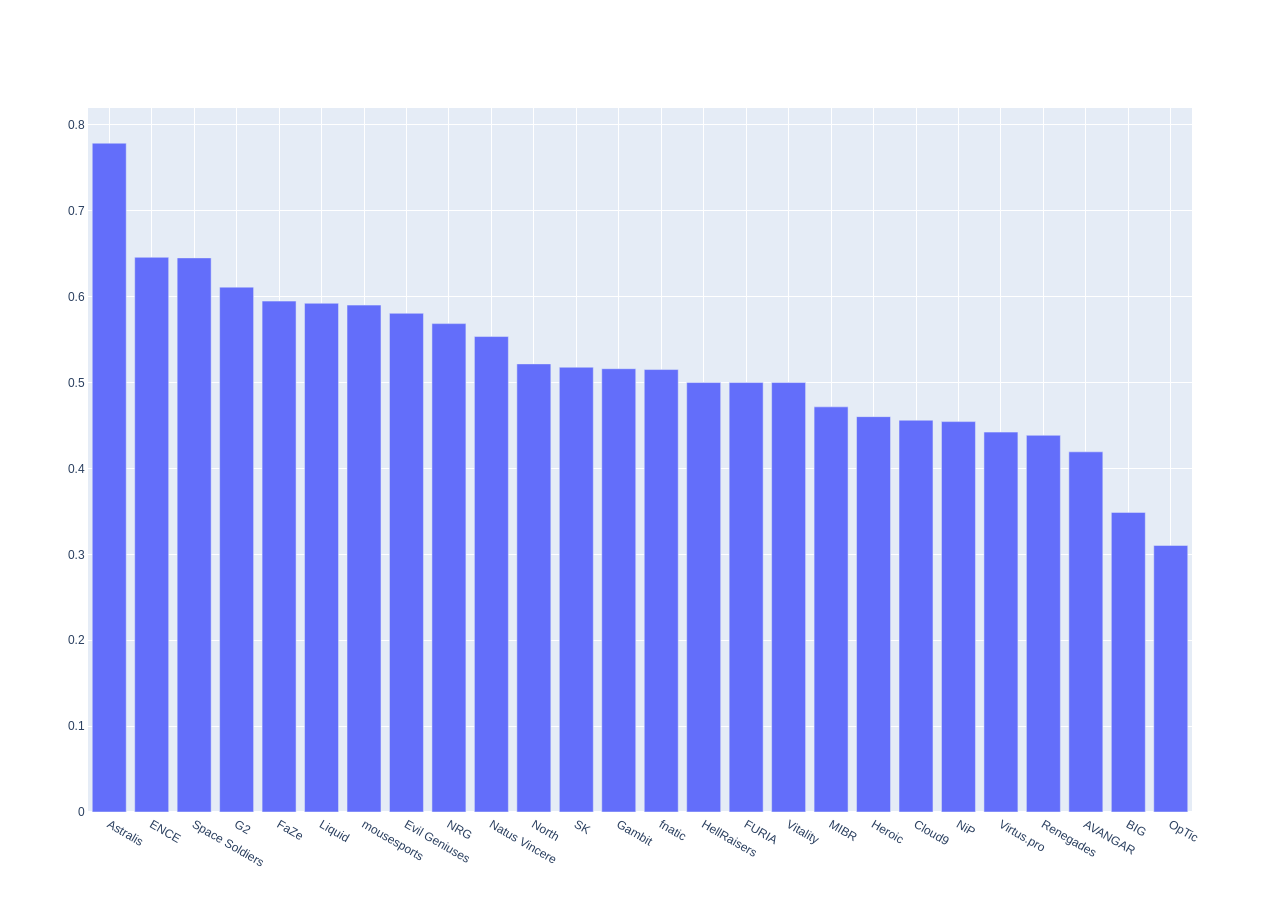
==== cs_go_teams_win_persentage.html @ 394286a6 "Add teams rating" ====
<html>
<head><meta charset="utf-8" /></head>
<body>
    <div>
        
                <script type="text/javascript">window.PlotlyConfig = {MathJaxConfig: 'local'};</script>
        <script type="text/javascript">/**
* plotly.js v1.54.6
* Copyright 2012-2020, Plotly, Inc.
* All rights reserved.
* Licensed under the MIT license
*/
!function(t){if("object"==typeof exports&&"undefined"!=typeof module)module.exports=t();else if("function"==typeof define&&define.amd)define([],t);else{("undefined"!=typeof window?window:"undefined"!=typeof global?global:"undefined"!=typeof self?self:this).Plotly=t()}}((function(){return function t(e,r,n){function a(o,s){if(!r[o]){if(!e[o]){var l="function"==typeof require&&require;if(!s&&l)return l(o,!0);if(i)return i(o,!0);var c=new Error("Cannot find module '"+o+"'");throw c.code="MODULE_NOT_FOUND",c}var u=r[o]={exports:{}};e[o][0].call(u.exports,(function(t){return a(e[o][1][t]||t)}),u,u.exports,t,e,r,n)}return r[o].exports}for(var i="function"==typeof require&&require,o=0;o<n.length;o++)a(n[o]);return a}({1:[function(t,e,r){"use strict";var n=t("../src/lib"),a={"X,X div":"direction:ltr;font-family:'Open Sans', verdana, arial, sans-serif;margin:0;padding:0;","X input,X button":"font-family:'Open Sans', verdana, arial, sans-serif;","X input:focus,X button:focus":"outline:none;","X a":"text-decoration:none;","X a:hover":"text-decoration:none;","X .crisp":"shape-rendering:crispEdges;","X .user-select-none":"-webkit-user-select:none;-moz-user-select:none;-ms-user-select:none;-o-user-select:none;user-select:none;","X svg":"overflow:hidden;","X svg a":"fill:#447adb;","X svg a:hover":"fill:#3c6dc5;","X .main-svg":"position:absolute;top:0;left:0;pointer-events:none;","X .main-svg .draglayer":"pointer-events:all;","X .cursor-default":"cursor:default;","X .cursor-pointer":"cursor:pointer;","X .cursor-crosshair":"cursor:crosshair;","X .cursor-move":"cursor:move;","X .cursor-col-resize":"cursor:col-resize;","X .cursor-row-resize":"cursor:row-resize;","X .cursor-ns-resize":"cursor:ns-resize;","X .cursor-ew-resize":"cursor:ew-resize;","X .cursor-sw-resize":"cursor:sw-resize;","X .cursor-s-resize":"cursor:s-resize;","X .cursor-se-resize":"cursor:se-resize;","X .cursor-w-resize":"cursor:w-resize;","X .cursor-e-resize":"cursor:e-resize;","X .cursor-nw-resize":"cursor:nw-resize;","X .cursor-n-resize":"cursor:n-resize;","X .cursor-ne-resize":"cursor:ne-resize;","X .cursor-grab":"cursor:-webkit-grab;cursor:grab;","X .modebar":"position:absolute;top:2px;right:2px;","X .ease-bg":"-webkit-transition:background-color 0.3s ease 0s;-moz-transition:background-color 0.3s ease 0s;-ms-transition:background-color 0.3s ease 0s;-o-transition:background-color 0.3s ease 0s;transition:background-color 0.3s ease 0s;","X .modebar--hover>:not(.watermark)":"opacity:0;-webkit-transition:opacity 0.3s ease 0s;-moz-transition:opacity 0.3s ease 0s;-ms-transition:opacity 0.3s ease 0s;-o-transition:opacity 0.3s ease 0s;transition:opacity 0.3s ease 0s;","X:hover .modebar--hover .modebar-group":"opacity:1;","X .modebar-group":"float:left;display:inline-block;box-sizing:border-box;padding-left:8px;position:relative;vertical-align:middle;white-space:nowrap;","X .modebar-btn":"position:relative;font-size:16px;padding:3px 4px;height:22px;cursor:pointer;line-height:normal;box-sizing:border-box;","X .modebar-btn svg":"position:relative;top:2px;","X .modebar.vertical":"display:flex;flex-direction:column;flex-wrap:wrap;align-content:flex-end;max-height:100%;","X .modebar.vertical svg":"top:-1px;","X .modebar.vertical .modebar-group":"display:block;float:none;padding-left:0px;padding-bottom:8px;","X .modebar.vertical .modebar-group .modebar-btn":"display:block;text-align:center;","X [data-title]:before,X [data-title]:after":"position:absolute;-webkit-transform:translate3d(0, 0, 0);-moz-transform:translate3d(0, 0, 0);-ms-transform:translate3d(0, 0, 0);-o-transform:translate3d(0, 0, 0);transform:translate3d(0, 0, 0);display:none;opacity:0;z-index:1001;pointer-events:none;top:110%;right:50%;","X [data-title]:hover:before,X [data-title]:hover:after":"display:block;opacity:1;","X [data-title]:before":"content:'';position:absolute;background:transparent;border:6px solid transparent;z-index:1002;margin-top:-12px;border-bottom-color:#69738a;margin-right:-6px;","X [data-title]:after":"content:attr(data-title);background:#69738a;color:white;padding:8px 10px;font-size:12px;line-height:12px;white-space:nowrap;margin-right:-18px;border-radius:2px;","X .vertical [data-title]:before,X .vertical [data-title]:after":"top:0%;right:200%;","X .vertical [data-title]:before":"border:6px solid transparent;border-left-color:#69738a;margin-top:8px;margin-right:-30px;","X .select-outline":"fill:none;stroke-width:1;shape-rendering:crispEdges;","X .select-outline-1":"stroke:white;","X .select-outline-2":"stroke:black;stroke-dasharray:2px 2px;",Y:"font-family:'Open Sans', verdana, arial, sans-serif;position:fixed;top:50px;right:20px;z-index:10000;font-size:10pt;max-width:180px;","Y p":"margin:0;","Y .notifier-note":"min-width:180px;max-width:250px;border:1px solid #fff;z-index:3000;margin:0;background-color:#8c97af;background-color:rgba(140,151,175,0.9);color:#fff;padding:10px;overflow-wrap:break-word;word-wrap:break-word;-ms-hyphens:auto;-webkit-hyphens:auto;hyphens:auto;","Y .notifier-close":"color:#fff;opacity:0.8;float:right;padding:0 5px;background:none;border:none;font-size:20px;font-weight:bold;line-height:20px;","Y .notifier-close:hover":"color:#444;text-decoration:none;cursor:pointer;"};for(var i in a){var o=i.replace(/^,/," ,").replace(/X/g,".js-plotly-plot .plotly").replace(/Y/g,".plotly-notifier");n.addStyleRule(o,a[i])}},{"../src/lib":728}],2:[function(t,e,r){"use strict";e.exports=t("../src/transforms/aggregate")},{"../src/transforms/aggregate":1311}],3:[function(t,e,r){"use strict";e.exports=t("../src/traces/bar")},{"../src/traces/bar":877}],4:[function(t,e,r){"use strict";e.exports=t("../src/traces/barpolar")},{"../src/traces/barpolar":890}],5:[function(t,e,r){"use strict";e.exports=t("../src/traces/box")},{"../src/traces/box":900}],6:[function(t,e,r){"use strict";e.exports=t("../src/components/calendars")},{"../src/components/calendars":593}],7:[function(t,e,r){"use strict";e.exports=t("../src/traces/candlestick")},{"../src/traces/candlestick":909}],8:[function(t,e,r){"use strict";e.exports=t("../src/traces/carpet")},{"../src/traces/carpet":928}],9:[function(t,e,r){"use strict";e.exports=t("../src/traces/choropleth")},{"../src/traces/choropleth":942}],10:[function(t,e,r){"use strict";e.exports=t("../src/traces/choroplethmapbox")},{"../src/traces/choroplethmapbox":949}],11:[function(t,e,r){"use strict";e.exports=t("../src/traces/cone")},{"../src/traces/cone":955}],12:[function(t,e,r){"use strict";e.exports=t("../src/traces/contour")},{"../src/traces/contour":970}],13:[function(t,e,r){"use strict";e.exports=t("../src/traces/contourcarpet")},{"../src/traces/contourcarpet":981}],14:[function(t,e,r){"use strict";e.exports=t("../src/core")},{"../src/core":706}],15:[function(t,e,r){"use strict";e.exports=t("../src/traces/densitymapbox")},{"../src/traces/densitymapbox":989}],16:[function(t,e,r){"use strict";e.exports=t("../src/transforms/filter")},{"../src/transforms/filter":1312}],17:[function(t,e,r){"use strict";e.exports=t("../src/traces/funnel")},{"../src/traces/funnel":999}],18:[function(t,e,r){"use strict";e.exports=t("../src/traces/funnelarea")},{"../src/traces/funnelarea":1008}],19:[function(t,e,r){"use strict";e.exports=t("../src/transforms/groupby")},{"../src/transforms/groupby":1313}],20:[function(t,e,r){"use strict";e.exports=t("../src/traces/heatmap")},{"../src/traces/heatmap":1021}],21:[function(t,e,r){"use strict";e.exports=t("../src/traces/heatmapgl")},{"../src/traces/heatmapgl":1031}],22:[function(t,e,r){"use strict";e.exports=t("../src/traces/histogram")},{"../src/traces/histogram":1043}],23:[function(t,e,r){"use strict";e.exports=t("../src/traces/histogram2d")},{"../src/traces/histogram2d":1049}],24:[function(t,e,r){"use strict";e.exports=t("../src/traces/histogram2dcontour")},{"../src/traces/histogram2dcontour":1053}],25:[function(t,e,r){"use strict";e.exports=t("../src/traces/image")},{"../src/traces/image":1060}],26:[function(t,e,r){"use strict";var n=t("./core");n.register([t("./bar"),t("./box"),t("./heatmap"),t("./histogram"),t("./histogram2d"),t("./histogram2dcontour"),t("./contour"),t("./scatterternary"),t("./violin"),t("./funnel"),t("./waterfall"),t("./image"),t("./pie"),t("./sunburst"),t("./treemap"),t("./funnelarea"),t("./scatter3d"),t("./surface"),t("./isosurface"),t("./volume"),t("./mesh3d"),t("./cone"),t("./streamtube"),t("./scattergeo"),t("./choropleth"),t("./scattergl"),t("./splom"),t("./pointcloud"),t("./heatmapgl"),t("./parcoords"),t("./parcats"),t("./scattermapbox"),t("./choroplethmapbox"),t("./densitymapbox"),t("./sankey"),t("./indicator"),t("./table"),t("./carpet"),t("./scattercarpet"),t("./contourcarpet"),t("./ohlc"),t("./candlestick"),t("./scatterpolar"),t("./scatterpolargl"),t("./barpolar")]),n.register([t("./aggregate"),t("./filter"),t("./groupby"),t("./sort")]),n.register([t("./calendars")]),e.exports=n},{"./aggregate":2,"./bar":3,"./barpolar":4,"./box":5,"./calendars":6,"./candlestick":7,"./carpet":8,"./choropleth":9,"./choroplethmapbox":10,"./cone":11,"./contour":12,"./contourcarpet":13,"./core":14,"./densitymapbox":15,"./filter":16,"./funnel":17,"./funnelarea":18,"./groupby":19,"./heatmap":20,"./heatmapgl":21,"./histogram":22,"./histogram2d":23,"./histogram2dcontour":24,"./image":25,"./indicator":27,"./isosurface":28,"./mesh3d":29,"./ohlc":30,"./parcats":31,"./parcoords":32,"./pie":33,"./pointcloud":34,"./sankey":35,"./scatter3d":36,"./scattercarpet":37,"./scattergeo":38,"./scattergl":39,"./scattermapbox":40,"./scatterpolar":41,"./scatterpolargl":42,"./scatterternary":43,"./sort":44,"./splom":45,"./streamtube":46,"./sunburst":47,"./surface":48,"./table":49,"./treemap":50,"./violin":51,"./volume":52,"./waterfall":53}],27:[function(t,e,r){"use strict";e.exports=t("../src/traces/indicator")},{"../src/traces/indicator":1068}],28:[function(t,e,r){"use strict";e.exports=t("../src/traces/isosurface")},{"../src/traces/isosurface":1074}],29:[function(t,e,r){"use strict";e.exports=t("../src/traces/mesh3d")},{"../src/traces/mesh3d":1079}],30:[function(t,e,r){"use strict";e.exports=t("../src/traces/ohlc")},{"../src/traces/ohlc":1084}],31:[function(t,e,r){"use strict";e.exports=t("../src/traces/parcats")},{"../src/traces/parcats":1093}],32:[function(t,e,r){"use strict";e.exports=t("../src/traces/parcoords")},{"../src/traces/parcoords":1103}],33:[function(t,e,r){"use strict";e.exports=t("../src/traces/pie")},{"../src/traces/pie":1114}],34:[function(t,e,r){"use strict";e.exports=t("../src/traces/pointcloud")},{"../src/traces/pointcloud":1123}],35:[function(t,e,r){"use strict";e.exports=t("../src/traces/sankey")},{"../src/traces/sankey":1129}],36:[function(t,e,r){"use strict";e.exports=t("../src/traces/scatter3d")},{"../src/traces/scatter3d":1166}],37:[function(t,e,r){"use strict";e.exports=t("../src/traces/scattercarpet")},{"../src/traces/scattercarpet":1173}],38:[function(t,e,r){"use strict";e.exports=t("../src/traces/scattergeo")},{"../src/traces/scattergeo":1181}],39:[function(t,e,r){"use strict";e.exports=t("../src/traces/scattergl")},{"../src/traces/scattergl":1194}],40:[function(t,e,r){"use strict";e.exports=t("../src/traces/scattermapbox")},{"../src/traces/scattermapbox":1204}],41:[function(t,e,r){"use strict";e.exports=t("../src/traces/scatterpolar")},{"../src/traces/scatterpolar":1212}],42:[function(t,e,r){"use strict";e.exports=t("../src/traces/scatterpolargl")},{"../src/traces/scatterpolargl":1219}],43:[function(t,e,r){"use strict";e.exports=t("../src/traces/scatterternary")},{"../src/traces/scatterternary":1227}],44:[function(t,e,r){"use strict";e.exports=t("../src/transforms/sort")},{"../src/transforms/sort":1315}],45:[function(t,e,r){"use strict";e.exports=t("../src/traces/splom")},{"../src/traces/splom":1236}],46:[function(t,e,r){"use strict";e.exports=t("../src/traces/streamtube")},{"../src/traces/streamtube":1244}],47:[function(t,e,r){"use strict";e.exports=t("../src/traces/sunburst")},{"../src/traces/sunburst":1252}],48:[function(t,e,r){"use strict";e.exports=t("../src/traces/surface")},{"../src/traces/surface":1261}],49:[function(t,e,r){"use strict";e.exports=t("../src/traces/table")},{"../src/traces/table":1269}],50:[function(t,e,r){"use strict";e.exports=t("../src/traces/treemap")},{"../src/traces/treemap":1278}],51:[function(t,e,r){"use strict";e.exports=t("../src/traces/violin")},{"../src/traces/violin":1290}],52:[function(t,e,r){"use strict";e.exports=t("../src/traces/volume")},{"../src/traces/volume":1298}],53:[function(t,e,r){"use strict";e.exports=t("../src/traces/waterfall")},{"../src/traces/waterfall":1306}],54:[function(t,e,r){"use strict";e.exports=function(t){var e=(t=t||{}).eye||[0,0,1],r=t.center||[0,0,0],s=t.up||[0,1,0],l=t.distanceLimits||[0,1/0],c=t.mode||"turntable",u=n(),h=a(),f=i();return u.setDistanceLimits(l[0],l[1]),u.lookAt(0,e,r,s),h.setDistanceLimits(l[0],l[1]),h.lookAt(0,e,r,s),f.setDistanceLimits(l[0],l[1]),f.lookAt(0,e,r,s),new o({turntable:u,orbit:h,matrix:f},c)};var n=t("turntable-camera-controller"),a=t("orbit-camera-controller"),i=t("matrix-camera-controller");function o(t,e){this._controllerNames=Object.keys(t),this._controllerList=this._controllerNames.map((function(e){return t[e]})),this._mode=e,this._active=t[e],this._active||(this._mode="turntable",this._active=t.turntable),this.modes=this._controllerNames,this.computedMatrix=this._active.computedMatrix,this.computedEye=this._active.computedEye,this.computedUp=this._active.computedUp,this.computedCenter=this._active.computedCenter,this.computedRadius=this._active.computedRadius}var s=o.prototype;[["flush",1],["idle",1],["lookAt",4],["rotate",4],["pan",4],["translate",4],["setMatrix",2],["setDistanceLimits",2],["setDistance",2]].forEach((function(t){for(var e=t[0],r=[],n=0;n<t[1];++n)r.push("a"+n);var a="var cc=this._controllerList;for(var i=0;i<cc.length;++i){cc[i]."+t[0]+"("+r.join()+")}";s[e]=Function.apply(null,r.concat(a))})),s.recalcMatrix=function(t){this._active.recalcMatrix(t)},s.getDistance=function(t){return this._active.getDistance(t)},s.getDistanceLimits=function(t){return this._active.getDistanceLimits(t)},s.lastT=function(){return this._active.lastT()},s.setMode=function(t){if(t!==this._mode){var e=this._controllerNames.indexOf(t);if(!(e<0)){var r=this._active,n=this._controllerList[e],a=Math.max(r.lastT(),n.lastT());r.recalcMatrix(a),n.setMatrix(a,r.computedMatrix),this._active=n,this._mode=t,this.computedMatrix=this._active.computedMatrix,this.computedEye=this._active.computedEye,this.computedUp=this._active.computedUp,this.computedCenter=this._active.computedCenter,this.computedRadius=this._active.computedRadius}}},s.getMode=function(){return this._mode}},{"matrix-camera-controller":433,"orbit-camera-controller":454,"turntable-camera-controller":533}],55:[function(t,e,r){!function(n,a){"object"==typeof r&&"undefined"!=typeof e?a(r,t("d3-array"),t("d3-collection"),t("d3-shape"),t("elementary-circuits-directed-graph")):a(n.d3=n.d3||{},n.d3,n.d3,n.d3,null)}(this,(function(t,e,r,n,a){"use strict";function i(t){return t.target.depth}function o(t,e){return t.sourceLinks.length?t.depth:e-1}function s(t){return function(){return t}}a=a&&a.hasOwnProperty("default")?a.default:a;var l="function"==typeof Symbol&&"symbol"==typeof Symbol.iterator?function(t){return typeof t}:function(t){return t&&"function"==typeof Symbol&&t.constructor===Symbol&&t!==Symbol.prototype?"symbol":typeof t};function c(t,e){return h(t.source,e.source)||t.index-e.index}function u(t,e){return h(t.target,e.target)||t.index-e.index}function h(t,e){return t.partOfCycle===e.partOfCycle?t.y0-e.y0:"top"===t.circularLinkType||"bottom"===e.circularLinkType?-1:1}function f(t){return t.value}function p(t){return(t.y0+t.y1)/2}function d(t){return p(t.source)}function g(t){return p(t.target)}function m(t){return t.index}function v(t){return t.nodes}function y(t){return t.links}function x(t,e){var r=t.get(e);if(!r)throw new Error("missing: "+e);return r}function b(t,e){return e(t)}function _(t,e,r){var n=0;if(null===r){for(var i=[],o=0;o<t.links.length;o++){var s=t.links[o],l=s.source.index,c=s.target.index;i[l]||(i[l]=[]),i[c]||(i[c]=[]),-1===i[l].indexOf(c)&&i[l].push(c)}var u=a(i);u.sort((function(t,e){return t.length-e.length}));var h={};for(o=0;o<u.length;o++){var f=u[o].slice(-2);h[f[0]]||(h[f[0]]={}),h[f[0]][f[1]]=!0}t.links.forEach((function(t){var e=t.target.index,r=t.source.index;e===r||h[r]&&h[r][e]?(t.circular=!0,t.circularLinkID=n,n+=1):t.circular=!1}))}else t.links.forEach((function(t){t.source[r]<t.target[r]?t.circular=!1:(t.circular=!0,t.circularLinkID=n,n+=1)}))}function w(t,e){var r=0,n=0;t.links.forEach((function(a){a.circular&&(a.source.circularLinkType||a.target.circularLinkType?a.circularLinkType=a.source.circularLinkType?a.source.circularLinkType:a.target.circularLinkType:a.circularLinkType=r<n?"top":"bottom","top"==a.circularLinkType?r+=1:n+=1,t.nodes.forEach((function(t){b(t,e)!=b(a.source,e)&&b(t,e)!=b(a.target,e)||(t.circularLinkType=a.circularLinkType)})))})),t.links.forEach((function(t){t.circular&&(t.source.circularLinkType==t.target.circularLinkType&&(t.circularLinkType=t.source.circularLinkType),H(t,e)&&(t.circularLinkType=t.source.circularLinkType))}))}function T(t){var e=Math.abs(t.y1-t.y0),r=Math.abs(t.target.x0-t.source.x1);return Math.atan(r/e)}function k(t,e){var r=0;t.sourceLinks.forEach((function(t){r=t.circular&&!H(t,e)?r+1:r}));var n=0;return t.targetLinks.forEach((function(t){n=t.circular&&!H(t,e)?n+1:n})),r+n}function A(t){var e=t.source.sourceLinks,r=0;e.forEach((function(t){r=t.circular?r+1:r}));var n=t.target.targetLinks,a=0;return n.forEach((function(t){a=t.circular?a+1:a})),!(r>1||a>1)}function M(t,e,r){return t.sort(E),t.forEach((function(n,a){var i,o,s=0;if(H(n,r)&&A(n))n.circularPathData.verticalBuffer=s+n.width/2;else{for(var l=0;l<a;l++)if(i=t[a],o=t[l],!(i.source.column<o.target.column||i.target.column>o.source.column)){var c=t[l].circularPathData.verticalBuffer+t[l].width/2+e;s=c>s?c:s}n.circularPathData.verticalBuffer=s+n.width/2}})),t}function S(t,r,a,i){var o=e.min(t.links,(function(t){return t.source.y0}));t.links.forEach((function(t){t.circular&&(t.circularPathData={})})),M(t.links.filter((function(t){return"top"==t.circularLinkType})),r,i),M(t.links.filter((function(t){return"bottom"==t.circularLinkType})),r,i),t.links.forEach((function(e){if(e.circular){if(e.circularPathData.arcRadius=e.width+10,e.circularPathData.leftNodeBuffer=5,e.circularPathData.rightNodeBuffer=5,e.circularPathData.sourceWidth=e.source.x1-e.source.x0,e.circularPathData.sourceX=e.source.x0+e.circularPathData.sourceWidth,e.circularPathData.targetX=e.target.x0,e.circularPathData.sourceY=e.y0,e.circularPathData.targetY=e.y1,H(e,i)&&A(e))e.circularPathData.leftSmallArcRadius=10+e.width/2,e.circularPathData.leftLargeArcRadius=10+e.width/2,e.circularPathData.rightSmallArcRadius=10+e.width/2,e.circularPathData.rightLargeArcRadius=10+e.width/2,"bottom"==e.circularLinkType?(e.circularPathData.verticalFullExtent=e.source.y1+25+e.circularPathData.verticalBuffer,e.circularPathData.verticalLeftInnerExtent=e.circularPathData.verticalFullExtent-e.circularPathData.leftLargeArcRadius,e.circularPathData.verticalRightInnerExtent=e.circularPathData.verticalFullExtent-e.circularPathData.rightLargeArcRadius):(e.circularPathData.verticalFullExtent=e.source.y0-25-e.circularPathData.verticalBuffer,e.circularPathData.verticalLeftInnerExtent=e.circularPathData.verticalFullExtent+e.circularPathData.leftLargeArcRadius,e.circularPathData.verticalRightInnerExtent=e.circularPathData.verticalFullExtent+e.circularPathData.rightLargeArcRadius);else{var s=e.source.column,l=e.circularLinkType,c=t.links.filter((function(t){return t.source.column==s&&t.circularLinkType==l}));"bottom"==e.circularLinkType?c.sort(L):c.sort(C);var u=0;c.forEach((function(t,n){t.circularLinkID==e.circularLinkID&&(e.circularPathData.leftSmallArcRadius=10+e.width/2+u,e.circularPathData.leftLargeArcRadius=10+e.width/2+n*r+u),u+=t.width})),s=e.target.column,c=t.links.filter((function(t){return t.target.column==s&&t.circularLinkType==l})),"bottom"==e.circularLinkType?c.sort(I):c.sort(P),u=0,c.forEach((function(t,n){t.circularLinkID==e.circularLinkID&&(e.circularPathData.rightSmallArcRadius=10+e.width/2+u,e.circularPathData.rightLargeArcRadius=10+e.width/2+n*r+u),u+=t.width})),"bottom"==e.circularLinkType?(e.circularPathData.verticalFullExtent=Math.max(a,e.source.y1,e.target.y1)+25+e.circularPathData.verticalBuffer,e.circularPathData.verticalLeftInnerExtent=e.circularPathData.verticalFullExtent-e.circularPathData.leftLargeArcRadius,e.circularPathData.verticalRightInnerExtent=e.circularPathData.verticalFullExtent-e.circularPathData.rightLargeArcRadius):(e.circularPathData.verticalFullExtent=o-25-e.circularPathData.verticalBuffer,e.circularPathData.verticalLeftInnerExtent=e.circularPathData.verticalFullExtent+e.circularPathData.leftLargeArcRadius,e.circularPathData.verticalRightInnerExtent=e.circularPathData.verticalFullExtent+e.circularPathData.rightLargeArcRadius)}e.circularPathData.leftInnerExtent=e.circularPathData.sourceX+e.circularPathData.leftNodeBuffer,e.circularPathData.rightInnerExtent=e.circularPathData.targetX-e.circularPathData.rightNodeBuffer,e.circularPathData.leftFullExtent=e.circularPathData.sourceX+e.circularPathData.leftLargeArcRadius+e.circularPathData.leftNodeBuffer,e.circularPathData.rightFullExtent=e.circularPathData.targetX-e.circularPathData.rightLargeArcRadius-e.circularPathData.rightNodeBuffer}if(e.circular)e.path=function(t){var e="";e="top"==t.circularLinkType?"M"+t.circularPathData.sourceX+" "+t.circularPathData.sourceY+" L"+t.circularPathData.leftInnerExtent+" "+t.circularPathData.sourceY+" A"+t.circularPathData.leftLargeArcRadius+" "+t.circularPathData.leftSmallArcRadius+" 0 0 0 "+t.circularPathData.leftFullExtent+" "+(t.circularPathData.sourceY-t.circularPathData.leftSmallArcRadius)+" L"+t.circularPathData.leftFullExtent+" "+t.circularPathData.verticalLeftInnerExtent+" A"+t.circularPathData.leftLargeArcRadius+" "+t.circularPathData.leftLargeArcRadius+" 0 0 0 "+t.circularPathData.leftInnerExtent+" "+t.circularPathData.verticalFullExtent+" L"+t.circularPathData.rightInnerExtent+" "+t.circularPathData.verticalFullExtent+" A"+t.circularPathData.rightLargeArcRadius+" "+t.circularPathData.rightLargeArcRadius+" 0 0 0 "+t.circularPathData.rightFullExtent+" "+t.circularPathData.verticalRightInnerExtent+" L"+t.circularPathData.rightFullExtent+" "+(t.circularPathData.targetY-t.circularPathData.rightSmallArcRadius)+" A"+t.circularPathData.rightLargeArcRadius+" "+t.circularPathData.rightSmallArcRadius+" 0 0 0 "+t.circularPathData.rightInnerExtent+" "+t.circularPathData.targetY+" L"+t.circularPathData.targetX+" "+t.circularPathData.targetY:"M"+t.circularPathData.sourceX+" "+t.circularPathData.sourceY+" L"+t.circularPathData.leftInnerExtent+" "+t.circularPathData.sourceY+" A"+t.circularPathData.leftLargeArcRadius+" "+t.circularPathData.leftSmallArcRadius+" 0 0 1 "+t.circularPathData.leftFullExtent+" "+(t.circularPathData.sourceY+t.circularPathData.leftSmallArcRadius)+" L"+t.circularPathData.leftFullExtent+" "+t.circularPathData.verticalLeftInnerExtent+" A"+t.circularPathData.leftLargeArcRadius+" "+t.circularPathData.leftLargeArcRadius+" 0 0 1 "+t.circularPathData.leftInnerExtent+" "+t.circularPathData.verticalFullExtent+" L"+t.circularPathData.rightInnerExtent+" "+t.circularPathData.verticalFullExtent+" A"+t.circularPathData.rightLargeArcRadius+" "+t.circularPathData.rightLargeArcRadius+" 0 0 1 "+t.circularPathData.rightFullExtent+" "+t.circularPathData.verticalRightInnerExtent+" L"+t.circularPathData.rightFullExtent+" "+(t.circularPathData.targetY+t.circularPathData.rightSmallArcRadius)+" A"+t.circularPathData.rightLargeArcRadius+" "+t.circularPathData.rightSmallArcRadius+" 0 0 1 "+t.circularPathData.rightInnerExtent+" "+t.circularPathData.targetY+" L"+t.circularPathData.targetX+" "+t.circularPathData.targetY;return e}(e);else{var h=n.linkHorizontal().source((function(t){return[t.source.x0+(t.source.x1-t.source.x0),t.y0]})).target((function(t){return[t.target.x0,t.y1]}));e.path=h(e)}}))}function E(t,e){return z(t)==z(e)?"bottom"==t.circularLinkType?L(t,e):C(t,e):z(e)-z(t)}function C(t,e){return t.y0-e.y0}function L(t,e){return e.y0-t.y0}function P(t,e){return t.y1-e.y1}function I(t,e){return e.y1-t.y1}function z(t){return t.target.column-t.source.column}function O(t){return t.target.x0-t.source.x1}function D(t,e){var r=T(t),n=O(e)/Math.tan(r);return"up"==q(t)?t.y1+n:t.y1-n}function R(t,e){var r=T(t),n=O(e)/Math.tan(r);return"up"==q(t)?t.y1-n:t.y1+n}function F(t,e,r,n){t.links.forEach((function(a){if(!a.circular&&a.target.column-a.source.column>1){var i=a.source.column+1,o=a.target.column-1,s=1,l=o-i+1;for(s=1;i<=o;i++,s++)t.nodes.forEach((function(o){if(o.column==i){var c,u=s/(l+1),h=Math.pow(1-u,3),f=3*u*Math.pow(1-u,2),p=3*Math.pow(u,2)*(1-u),d=Math.pow(u,3),g=h*a.y0+f*a.y0+p*a.y1+d*a.y1,m=g-a.width/2,v=g+a.width/2;m>o.y0&&m<o.y1?(c=o.y1-m+10,c="bottom"==o.circularLinkType?c:-c,o=N(o,c,e,r),t.nodes.forEach((function(t){b(t,n)!=b(o,n)&&t.column==o.column&&B(o,t)&&N(t,c,e,r)}))):(v>o.y0&&v<o.y1||m<o.y0&&v>o.y1)&&(c=v-o.y0+10,o=N(o,c,e,r),t.nodes.forEach((function(t){b(t,n)!=b(o,n)&&t.column==o.column&&t.y0<o.y1&&t.y1>o.y1&&N(t,c,e,r)})))}}))}}))}function B(t,e){return t.y0>e.y0&&t.y0<e.y1||(t.y1>e.y0&&t.y1<e.y1||t.y0<e.y0&&t.y1>e.y1)}function N(t,e,r,n){return t.y0+e>=r&&t.y1+e<=n&&(t.y0=t.y0+e,t.y1=t.y1+e,t.targetLinks.forEach((function(t){t.y1=t.y1+e})),t.sourceLinks.forEach((function(t){t.y0=t.y0+e}))),t}function j(t,e,r,n){t.nodes.forEach((function(a){n&&a.y+(a.y1-a.y0)>e&&(a.y=a.y-(a.y+(a.y1-a.y0)-e));var i=t.links.filter((function(t){return b(t.source,r)==b(a,r)})),o=i.length;o>1&&i.sort((function(t,e){if(!t.circular&&!e.circular){if(t.target.column==e.target.column)return t.y1-e.y1;if(!U(t,e))return t.y1-e.y1;if(t.target.column>e.target.column){var r=R(e,t);return t.y1-r}if(e.target.column>t.target.column)return R(t,e)-e.y1}return t.circular&&!e.circular?"top"==t.circularLinkType?-1:1:e.circular&&!t.circular?"top"==e.circularLinkType?1:-1:t.circular&&e.circular?t.circularLinkType===e.circularLinkType&&"top"==t.circularLinkType?t.target.column===e.target.column?t.target.y1-e.target.y1:e.target.column-t.target.column:t.circularLinkType===e.circularLinkType&&"bottom"==t.circularLinkType?t.target.column===e.target.column?e.target.y1-t.target.y1:t.target.column-e.target.column:"top"==t.circularLinkType?-1:1:void 0}));var s=a.y0;i.forEach((function(t){t.y0=s+t.width/2,s+=t.width})),i.forEach((function(t,e){if("bottom"==t.circularLinkType){for(var r=e+1,n=0;r<o;r++)n+=i[r].width;t.y0=a.y1-n-t.width/2}}))}))}function V(t,e,r){t.nodes.forEach((function(e){var n=t.links.filter((function(t){return b(t.target,r)==b(e,r)})),a=n.length;a>1&&n.sort((function(t,e){if(!t.circular&&!e.circular){if(t.source.column==e.source.column)return t.y0-e.y0;if(!U(t,e))return t.y0-e.y0;if(e.source.column<t.source.column){var r=D(e,t);return t.y0-r}if(t.source.column<e.source.column)return D(t,e)-e.y0}return t.circular&&!e.circular?"top"==t.circularLinkType?-1:1:e.circular&&!t.circular?"top"==e.circularLinkType?1:-1:t.circular&&e.circular?t.circularLinkType===e.circularLinkType&&"top"==t.circularLinkType?t.source.column===e.source.column?t.source.y1-e.source.y1:t.source.column-e.source.column:t.circularLinkType===e.circularLinkType&&"bottom"==t.circularLinkType?t.source.column===e.source.column?t.source.y1-e.source.y1:e.source.column-t.source.column:"top"==t.circularLinkType?-1:1:void 0}));var i=e.y0;n.forEach((function(t){t.y1=i+t.width/2,i+=t.width})),n.forEach((function(t,r){if("bottom"==t.circularLinkType){for(var i=r+1,o=0;i<a;i++)o+=n[i].width;t.y1=e.y1-o-t.width/2}}))}))}function U(t,e){return q(t)==q(e)}function q(t){return t.y0-t.y1>0?"up":"down"}function H(t,e){return b(t.source,e)==b(t.target,e)}function G(t,r,n){var a=t.nodes,i=t.links,o=!1,s=!1;if(i.forEach((function(t){"top"==t.circularLinkType?o=!0:"bottom"==t.circularLinkType&&(s=!0)})),0==o||0==s){var l=e.min(a,(function(t){return t.y0})),c=(n-r)/(e.max(a,(function(t){return t.y1}))-l);a.forEach((function(t){var e=(t.y1-t.y0)*c;t.y0=(t.y0-l)*c,t.y1=t.y0+e})),i.forEach((function(t){t.y0=(t.y0-l)*c,t.y1=(t.y1-l)*c,t.width=t.width*c}))}}t.sankeyCircular=function(){var t,n,a=0,i=0,b=1,T=1,A=24,M=m,E=o,C=v,L=y,P=32,I=2,z=null;function O(){var t={nodes:C.apply(null,arguments),links:L.apply(null,arguments)};D(t),_(t,M,z),R(t),B(t),w(t,M),N(t,P,M),U(t);for(var e=4,r=0;r<e;r++)j(t,T,M),V(t,T,M),F(t,i,T,M),j(t,T,M),V(t,T,M);return G(t,i,T),S(t,I,T,M),t}function D(t){t.nodes.forEach((function(t,e){t.index=e,t.sourceLinks=[],t.targetLinks=[]}));var e=r.map(t.nodes,M);return t.links.forEach((function(t,r){t.index=r;var n=t.source,a=t.target;"object"!==("undefined"==typeof n?"undefined":l(n))&&(n=t.source=x(e,n)),"object"!==("undefined"==typeof a?"undefined":l(a))&&(a=t.target=x(e,a)),n.sourceLinks.push(t),a.targetLinks.push(t)})),t}function R(t){t.nodes.forEach((function(t){t.partOfCycle=!1,t.value=Math.max(e.sum(t.sourceLinks,f),e.sum(t.targetLinks,f)),t.sourceLinks.forEach((function(e){e.circular&&(t.partOfCycle=!0,t.circularLinkType=e.circularLinkType)})),t.targetLinks.forEach((function(e){e.circular&&(t.partOfCycle=!0,t.circularLinkType=e.circularLinkType)}))}))}function B(t){var e,r,n;for(e=t.nodes,r=[],n=0;e.length;++n,e=r,r=[])e.forEach((function(t){t.depth=n,t.sourceLinks.forEach((function(t){r.indexOf(t.target)<0&&!t.circular&&r.push(t.target)}))}));for(e=t.nodes,r=[],n=0;e.length;++n,e=r,r=[])e.forEach((function(t){t.height=n,t.targetLinks.forEach((function(t){r.indexOf(t.source)<0&&!t.circular&&r.push(t.source)}))}));t.nodes.forEach((function(t){t.column=Math.floor(E.call(null,t,n))}))}function N(o,s,l){var c=r.nest().key((function(t){return t.column})).sortKeys(e.ascending).entries(o.nodes).map((function(t){return t.values}));!function(r){if(n){var s=1/0;c.forEach((function(t){var e=T*n/(t.length+1);s=e<s?e:s})),t=s}var l=e.min(c,(function(r){return(T-i-(r.length-1)*t)/e.sum(r,f)}));l*=.3,o.links.forEach((function(t){t.width=t.value*l}));var u=function(t){var r=0,n=0,a=0,i=0,o=e.max(t.nodes,(function(t){return t.column}));return t.links.forEach((function(t){t.circular&&("top"==t.circularLinkType?r+=t.width:n+=t.width,0==t.target.column&&(i+=t.width),t.source.column==o&&(a+=t.width))})),{top:r=r>0?r+25+10:r,bottom:n=n>0?n+25+10:n,left:i=i>0?i+25+10:i,right:a=a>0?a+25+10:a}}(o),h=function(t,r){var n=e.max(t.nodes,(function(t){return t.column})),o=b-a,s=T-i,l=o/(o+r.right+r.left),c=s/(s+r.top+r.bottom);return a=a*l+r.left,b=0==r.right?b:b*l,i=i*c+r.top,T*=c,t.nodes.forEach((function(t){t.x0=a+t.column*((b-a-A)/n),t.x1=t.x0+A})),c}(o,u);l*=h,o.links.forEach((function(t){t.width=t.value*l})),c.forEach((function(t){var e=t.length;t.forEach((function(t,n){t.depth==c.length-1&&1==e||0==t.depth&&1==e?(t.y0=T/2-t.value*l,t.y1=t.y0+t.value*l):t.partOfCycle?0==k(t,r)?(t.y0=T/2+n,t.y1=t.y0+t.value*l):"top"==t.circularLinkType?(t.y0=i+n,t.y1=t.y0+t.value*l):(t.y0=T-t.value*l-n,t.y1=t.y0+t.value*l):0==u.top||0==u.bottom?(t.y0=(T-i)/e*n,t.y1=t.y0+t.value*l):(t.y0=(T-i)/2-e/2+n,t.y1=t.y0+t.value*l)}))}))}(l),y();for(var u=1,m=s;m>0;--m)v(u*=.99,l),y();function v(t,r){var n=c.length;c.forEach((function(a){var i=a.length,o=a[0].depth;a.forEach((function(a){var s;if(a.sourceLinks.length||a.targetLinks.length)if(a.partOfCycle&&k(a,r)>0);else if(0==o&&1==i)s=a.y1-a.y0,a.y0=T/2-s/2,a.y1=T/2+s/2;else if(o==n-1&&1==i)s=a.y1-a.y0,a.y0=T/2-s/2,a.y1=T/2+s/2;else{var l=e.mean(a.sourceLinks,g),c=e.mean(a.targetLinks,d),u=((l&&c?(l+c)/2:l||c)-p(a))*t;a.y0+=u,a.y1+=u}}))}))}function y(){c.forEach((function(e){var r,n,a,o=i,s=e.length;for(e.sort(h),a=0;a<s;++a)(n=o-(r=e[a]).y0)>0&&(r.y0+=n,r.y1+=n),o=r.y1+t;if((n=o-t-T)>0)for(o=r.y0-=n,r.y1-=n,a=s-2;a>=0;--a)(n=(r=e[a]).y1+t-o)>0&&(r.y0-=n,r.y1-=n),o=r.y0}))}}function U(t){t.nodes.forEach((function(t){t.sourceLinks.sort(u),t.targetLinks.sort(c)})),t.nodes.forEach((function(t){var e=t.y0,r=e,n=t.y1,a=n;t.sourceLinks.forEach((function(t){t.circular?(t.y0=n-t.width/2,n-=t.width):(t.y0=e+t.width/2,e+=t.width)})),t.targetLinks.forEach((function(t){t.circular?(t.y1=a-t.width/2,a-=t.width):(t.y1=r+t.width/2,r+=t.width)}))}))}return O.nodeId=function(t){return arguments.length?(M="function"==typeof t?t:s(t),O):M},O.nodeAlign=function(t){return arguments.length?(E="function"==typeof t?t:s(t),O):E},O.nodeWidth=function(t){return arguments.length?(A=+t,O):A},O.nodePadding=function(e){return arguments.length?(t=+e,O):t},O.nodes=function(t){return arguments.length?(C="function"==typeof t?t:s(t),O):C},O.links=function(t){return arguments.length?(L="function"==typeof t?t:s(t),O):L},O.size=function(t){return arguments.length?(a=i=0,b=+t[0],T=+t[1],O):[b-a,T-i]},O.extent=function(t){return arguments.length?(a=+t[0][0],b=+t[1][0],i=+t[0][1],T=+t[1][1],O):[[a,i],[b,T]]},O.iterations=function(t){return arguments.length?(P=+t,O):P},O.circularLinkGap=function(t){return arguments.length?(I=+t,O):I},O.nodePaddingRatio=function(t){return arguments.length?(n=+t,O):n},O.sortNodes=function(t){return arguments.length?(z=t,O):z},O.update=function(t){return w(t,M),U(t),t.links.forEach((function(t){t.circular&&(t.circularLinkType=t.y0+t.y1<T?"top":"bottom",t.source.circularLinkType=t.circularLinkType,t.target.circularLinkType=t.circularLinkType)})),j(t,T,M,!1),V(t,T,M),S(t,I,T,M),t},O},t.sankeyCenter=function(t){return t.targetLinks.length?t.depth:t.sourceLinks.length?e.min(t.sourceLinks,i)-1:0},t.sankeyLeft=function(t){return t.depth},t.sankeyRight=function(t,e){return e-1-t.height},t.sankeyJustify=o,Object.defineProperty(t,"__esModule",{value:!0})}))},{"d3-array":153,"d3-collection":154,"d3-shape":162,"elementary-circuits-directed-graph":174}],56:[function(t,e,r){!function(n,a){"object"==typeof r&&"undefined"!=typeof e?a(r,t("d3-array"),t("d3-collection"),t("d3-shape")):a(n.d3=n.d3||{},n.d3,n.d3,n.d3)}(this,(function(t,e,r,n){"use strict";function a(t){return t.target.depth}function i(t,e){return t.sourceLinks.length?t.depth:e-1}function o(t){return function(){return t}}function s(t,e){return c(t.source,e.source)||t.index-e.index}function l(t,e){return c(t.target,e.target)||t.index-e.index}function c(t,e){return t.y0-e.y0}function u(t){return t.value}function h(t){return(t.y0+t.y1)/2}function f(t){return h(t.source)*t.value}function p(t){return h(t.target)*t.value}function d(t){return t.index}function g(t){return t.nodes}function m(t){return t.links}function v(t,e){var r=t.get(e);if(!r)throw new Error("missing: "+e);return r}function y(t){return[t.source.x1,t.y0]}function x(t){return[t.target.x0,t.y1]}t.sankey=function(){var t=0,n=0,a=1,y=1,x=24,b=8,_=d,w=i,T=g,k=m,A=32;function M(){var t={nodes:T.apply(null,arguments),links:k.apply(null,arguments)};return S(t),E(t),C(t),L(t),P(t),t}function S(t){t.nodes.forEach((function(t,e){t.index=e,t.sourceLinks=[],t.targetLinks=[]}));var e=r.map(t.nodes,_);t.links.forEach((function(t,r){t.index=r;var n=t.source,a=t.target;"object"!=typeof n&&(n=t.source=v(e,n)),"object"!=typeof a&&(a=t.target=v(e,a)),n.sourceLinks.push(t),a.targetLinks.push(t)}))}function E(t){t.nodes.forEach((function(t){t.value=Math.max(e.sum(t.sourceLinks,u),e.sum(t.targetLinks,u))}))}function C(e){var r,n,i;for(r=e.nodes,n=[],i=0;r.length;++i,r=n,n=[])r.forEach((function(t){t.depth=i,t.sourceLinks.forEach((function(t){n.indexOf(t.target)<0&&n.push(t.target)}))}));for(r=e.nodes,n=[],i=0;r.length;++i,r=n,n=[])r.forEach((function(t){t.height=i,t.targetLinks.forEach((function(t){n.indexOf(t.source)<0&&n.push(t.source)}))}));var o=(a-t-x)/(i-1);e.nodes.forEach((function(e){e.x1=(e.x0=t+Math.max(0,Math.min(i-1,Math.floor(w.call(null,e,i))))*o)+x}))}function L(t){var a=r.nest().key((function(t){return t.x0})).sortKeys(e.ascending).entries(t.nodes).map((function(t){return t.values}));!function(){var r=e.max(a,(function(t){return t.length})),i=2/3*(y-n)/(r-1);b>i&&(b=i);var o=e.min(a,(function(t){return(y-n-(t.length-1)*b)/e.sum(t,u)}));a.forEach((function(t){t.forEach((function(t,e){t.y1=(t.y0=e)+t.value*o}))})),t.links.forEach((function(t){t.width=t.value*o}))}(),d();for(var i=1,o=A;o>0;--o)l(i*=.99),d(),s(i),d();function s(t){a.forEach((function(r){r.forEach((function(r){if(r.targetLinks.length){var n=(e.sum(r.targetLinks,f)/e.sum(r.targetLinks,u)-h(r))*t;r.y0+=n,r.y1+=n}}))}))}function l(t){a.slice().reverse().forEach((function(r){r.forEach((function(r){if(r.sourceLinks.length){var n=(e.sum(r.sourceLinks,p)/e.sum(r.sourceLinks,u)-h(r))*t;r.y0+=n,r.y1+=n}}))}))}function d(){a.forEach((function(t){var e,r,a,i=n,o=t.length;for(t.sort(c),a=0;a<o;++a)(r=i-(e=t[a]).y0)>0&&(e.y0+=r,e.y1+=r),i=e.y1+b;if((r=i-b-y)>0)for(i=e.y0-=r,e.y1-=r,a=o-2;a>=0;--a)(r=(e=t[a]).y1+b-i)>0&&(e.y0-=r,e.y1-=r),i=e.y0}))}}function P(t){t.nodes.forEach((function(t){t.sourceLinks.sort(l),t.targetLinks.sort(s)})),t.nodes.forEach((function(t){var e=t.y0,r=e;t.sourceLinks.forEach((function(t){t.y0=e+t.width/2,e+=t.width})),t.targetLinks.forEach((function(t){t.y1=r+t.width/2,r+=t.width}))}))}return M.update=function(t){return P(t),t},M.nodeId=function(t){return arguments.length?(_="function"==typeof t?t:o(t),M):_},M.nodeAlign=function(t){return arguments.length?(w="function"==typeof t?t:o(t),M):w},M.nodeWidth=function(t){return arguments.length?(x=+t,M):x},M.nodePadding=function(t){return arguments.length?(b=+t,M):b},M.nodes=function(t){return arguments.length?(T="function"==typeof t?t:o(t),M):T},M.links=function(t){return arguments.length?(k="function"==typeof t?t:o(t),M):k},M.size=function(e){return arguments.length?(t=n=0,a=+e[0],y=+e[1],M):[a-t,y-n]},M.extent=function(e){return arguments.length?(t=+e[0][0],a=+e[1][0],n=+e[0][1],y=+e[1][1],M):[[t,n],[a,y]]},M.iterations=function(t){return arguments.length?(A=+t,M):A},M},t.sankeyCenter=function(t){return t.targetLinks.length?t.depth:t.sourceLinks.length?e.min(t.sourceLinks,a)-1:0},t.sankeyLeft=function(t){return t.depth},t.sankeyRight=function(t,e){return e-1-t.height},t.sankeyJustify=i,t.sankeyLinkHorizontal=function(){return n.linkHorizontal().source(y).target(x)},Object.defineProperty(t,"__esModule",{value:!0})}))},{"d3-array":153,"d3-collection":154,"d3-shape":162}],57:[function(t,e,r){"use strict";Object.defineProperty(r,"__esModule",{value:!0});var n=t("@turf/meta");function a(t){var e=0;if(t&&t.length>0){e+=Math.abs(i(t[0]));for(var r=1;r<t.length;r++)e-=Math.abs(i(t[r]))}return e}function i(t){var e,r,n,a,i,s,l=0,c=t.length;if(c>2){for(s=0;s<c;s++)s===c-2?(n=c-2,a=c-1,i=0):s===c-1?(n=c-1,a=0,i=1):(n=s,a=s+1,i=s+2),e=t[n],r=t[a],l+=(o(t[i][0])-o(e[0]))*Math.sin(o(r[1]));l=6378137*l*6378137/2}return l}function o(t){return t*Math.PI/180}r.default=function(t){return n.geomReduce(t,(function(t,e){return t+function(t){var e,r=0;switch(t.type){case"Polygon":return a(t.coordinates);case"MultiPolygon":for(e=0;e<t.coordinates.length;e++)r+=a(t.coordinates[e]);return r;case"Point":case"MultiPoint":case"LineString":case"MultiLineString":return 0}return 0}(e)}),0)}},{"@turf/meta":61}],58:[function(t,e,r){"use strict";Object.defineProperty(r,"__esModule",{value:!0});var n=t("@turf/meta");r.default=function(t){var e=[1/0,1/0,-1/0,-1/0];return n.coordEach(t,(function(t){e[0]>t[0]&&(e[0]=t[0]),e[1]>t[1]&&(e[1]=t[1]),e[2]<t[0]&&(e[2]=t[0]),e[3]<t[1]&&(e[3]=t[1])})),e}},{"@turf/meta":61}],59:[function(t,e,r){"use strict";Object.defineProperty(r,"__esModule",{value:!0});var n=t("@turf/meta"),a=t("@turf/helpers");r.default=function(t,e){void 0===e&&(e={});var r=0,i=0,o=0;return n.coordEach(t,(function(t){r+=t[0],i+=t[1],o++})),a.point([r/o,i/o],e.properties)}},{"@turf/helpers":60,"@turf/meta":61}],60:[function(t,e,r){"use strict";function n(t,e,r){void 0===r&&(r={});var n={type:"Feature"};return(0===r.id||r.id)&&(n.id=r.id),r.bbox&&(n.bbox=r.bbox),n.properties=e||{},n.geometry=t,n}function a(t,e,r){return void 0===r&&(r={}),n({type:"Point",coordinates:t},e,r)}function i(t,e,r){void 0===r&&(r={});for(var a=0,i=t;a<i.length;a++){var o=i[a];if(o.length<4)throw new Error("Each LinearRing of a Polygon must have 4 or more Positions.");for(var s=0;s<o[o.length-1].length;s++)if(o[o.length-1][s]!==o[0][s])throw new Error("First and last Position are not equivalent.")}return n({type:"Polygon",coordinates:t},e,r)}function o(t,e,r){if(void 0===r&&(r={}),t.length<2)throw new Error("coordinates must be an array of two or more positions");return n({type:"LineString",coordinates:t},e,r)}function s(t,e){void 0===e&&(e={});var r={type:"FeatureCollection"};return e.id&&(r.id=e.id),e.bbox&&(r.bbox=e.bbox),r.features=t,r}function l(t,e,r){return void 0===r&&(r={}),n({type:"MultiLineString",coordinates:t},e,r)}function c(t,e,r){return void 0===r&&(r={}),n({type:"MultiPoint",coordinates:t},e,r)}function u(t,e,r){return void 0===r&&(r={}),n({type:"MultiPolygon",coordinates:t},e,r)}function h(t,e){void 0===e&&(e="kilometers");var n=r.factors[e];if(!n)throw new Error(e+" units is invalid");return t*n}function f(t,e){void 0===e&&(e="kilometers");var n=r.factors[e];if(!n)throw new Error(e+" units is invalid");return t/n}function p(t){return 180*(t%(2*Math.PI))/Math.PI}function d(t){return!isNaN(t)&&null!==t&&!Array.isArray(t)&&!/^\s*$/.test(t)}Object.defineProperty(r,"__esModule",{value:!0}),r.earthRadius=6371008.8,r.factors={centimeters:100*r.earthRadius,centimetres:100*r.earthRadius,degrees:r.earthRadius/111325,feet:3.28084*r.earthRadius,inches:39.37*r.earthRadius,kilometers:r.earthRadius/1e3,kilometres:r.earthRadius/1e3,meters:r.earthRadius,metres:r.earthRadius,miles:r.earthRadius/1609.344,millimeters:1e3*r.earthRadius,millimetres:1e3*r.earthRadius,nauticalmiles:r.earthRadius/1852,radians:1,yards:r.earthRadius/1.0936},r.unitsFactors={centimeters:100,centimetres:100,degrees:1/111325,feet:3.28084,inches:39.37,kilometers:.001,kilometres:.001,meters:1,metres:1,miles:1/1609.344,millimeters:1e3,millimetres:1e3,nauticalmiles:1/1852,radians:1/r.earthRadius,yards:1/1.0936},r.areaFactors={acres:247105e-9,centimeters:1e4,centimetres:1e4,feet:10.763910417,inches:1550.003100006,kilometers:1e-6,kilometres:1e-6,meters:1,metres:1,miles:386e-9,millimeters:1e6,millimetres:1e6,yards:1.195990046},r.feature=n,r.geometry=function(t,e,r){switch(void 0===r&&(r={}),t){case"Point":return a(e).geometry;case"LineString":return o(e).geometry;case"Polygon":return i(e).geometry;case"MultiPoint":return c(e).geometry;case"MultiLineString":return l(e).geometry;case"MultiPolygon":return u(e).geometry;default:throw new Error(t+" is invalid")}},r.point=a,r.points=function(t,e,r){return void 0===r&&(r={}),s(t.map((function(t){return a(t,e)})),r)},r.polygon=i,r.polygons=function(t,e,r){return void 0===r&&(r={}),s(t.map((function(t){return i(t,e)})),r)},r.lineString=o,r.lineStrings=function(t,e,r){return void 0===r&&(r={}),s(t.map((function(t){return o(t,e)})),r)},r.featureCollection=s,r.multiLineString=l,r.multiPoint=c,r.multiPolygon=u,r.geometryCollection=function(t,e,r){return void 0===r&&(r={}),n({type:"GeometryCollection",geometries:t},e,r)},r.round=function(t,e){if(void 0===e&&(e=0),e&&!(e>=0))throw new Error("precision must be a positive number");var r=Math.pow(10,e||0);return Math.round(t*r)/r},r.radiansToLength=h,r.lengthToRadians=f,r.lengthToDegrees=function(t,e){return p(f(t,e))},r.bearingToAzimuth=function(t){var e=t%360;return e<0&&(e+=360),e},r.radiansToDegrees=p,r.degreesToRadians=function(t){return t%360*Math.PI/180},r.convertLength=function(t,e,r){if(void 0===e&&(e="kilometers"),void 0===r&&(r="kilometers"),!(t>=0))throw new Error("length must be a positive number");return h(f(t,e),r)},r.convertArea=function(t,e,n){if(void 0===e&&(e="meters"),void 0===n&&(n="kilometers"),!(t>=0))throw new Error("area must be a positive number");var a=r.areaFactors[e];if(!a)throw new Error("invalid original units");var i=r.areaFactors[n];if(!i)throw new Error("invalid final units");return t/a*i},r.isNumber=d,r.isObject=function(t){return!!t&&t.constructor===Object},r.validateBBox=function(t){if(!t)throw new Error("bbox is required");if(!Array.isArray(t))throw new Error("bbox must be an Array");if(4!==t.length&&6!==t.length)throw new Error("bbox must be an Array of 4 or 6 numbers");t.forEach((function(t){if(!d(t))throw new Error("bbox must only contain numbers")}))},r.validateId=function(t){if(!t)throw new Error("id is required");if(-1===["string","number"].indexOf(typeof t))throw new Error("id must be a number or a string")},r.radians2degrees=function(){throw new Error("method has been renamed to `radiansToDegrees`")},r.degrees2radians=function(){throw new Error("method has been renamed to `degreesToRadians`")},r.distanceToDegrees=function(){throw new Error("method has been renamed to `lengthToDegrees`")},r.distanceToRadians=function(){throw new Error("method has been renamed to `lengthToRadians`")},r.radiansToDistance=function(){throw new Error("method has been renamed to `radiansToLength`")},r.bearingToAngle=function(){throw new Error("method has been renamed to `bearingToAzimuth`")},r.convertDistance=function(){throw new Error("method has been renamed to `convertLength`")}},{}],61:[function(t,e,r){"use strict";Object.defineProperty(r,"__esModule",{value:!0});var n=t("@turf/helpers");function a(t,e,r){if(null!==t)for(var n,i,o,s,l,c,u,h,f=0,p=0,d=t.type,g="FeatureCollection"===d,m="Feature"===d,v=g?t.features.length:1,y=0;y<v;y++){l=(h=!!(u=g?t.features[y].geometry:m?t.geometry:t)&&"GeometryCollection"===u.type)?u.geometries.length:1;for(var x=0;x<l;x++){var b=0,_=0;if(null!==(s=h?u.geometries[x]:u)){c=s.coordinates;var w=s.type;switch(f=!r||"Polygon"!==w&&"MultiPolygon"!==w?0:1,w){case null:break;case"Point":if(!1===e(c,p,y,b,_))return!1;p++,b++;break;case"LineString":case"MultiPoint":for(n=0;n<c.length;n++){if(!1===e(c[n],p,y,b,_))return!1;p++,"MultiPoint"===w&&b++}"LineString"===w&&b++;break;case"Polygon":case"MultiLineString":for(n=0;n<c.length;n++){for(i=0;i<c[n].length-f;i++){if(!1===e(c[n][i],p,y,b,_))return!1;p++}"MultiLineString"===w&&b++,"Polygon"===w&&_++}"Polygon"===w&&b++;break;case"MultiPolygon":for(n=0;n<c.length;n++){for(_=0,i=0;i<c[n].length;i++){for(o=0;o<c[n][i].length-f;o++){if(!1===e(c[n][i][o],p,y,b,_))return!1;p++}_++}b++}break;case"GeometryCollection":for(n=0;n<s.geometries.length;n++)if(!1===a(s.geometries[n],e,r))return!1;break;default:throw new Error("Unknown Geometry Type")}}}}}function i(t,e){var r;switch(t.type){case"FeatureCollection":for(r=0;r<t.features.length&&!1!==e(t.features[r].properties,r);r++);break;case"Feature":e(t.properties,0)}}function o(t,e){if("Feature"===t.type)e(t,0);else if("FeatureCollection"===t.type)for(var r=0;r<t.features.length&&!1!==e(t.features[r],r);r++);}function s(t,e){var r,n,a,i,o,s,l,c,u,h,f=0,p="FeatureCollection"===t.type,d="Feature"===t.type,g=p?t.features.length:1;for(r=0;r<g;r++){for(s=p?t.features[r].geometry:d?t.geometry:t,c=p?t.features[r].properties:d?t.properties:{},u=p?t.features[r].bbox:d?t.bbox:void 0,h=p?t.features[r].id:d?t.id:void 0,o=(l=!!s&&"GeometryCollection"===s.type)?s.geometries.length:1,a=0;a<o;a++)if(null!==(i=l?s.geometries[a]:s))switch(i.type){case"Point":case"LineString":case"MultiPoint":case"Polygon":case"MultiLineString":case"MultiPolygon":if(!1===e(i,f,c,u,h))return!1;break;case"GeometryCollection":for(n=0;n<i.geometries.length;n++)if(!1===e(i.geometries[n],f,c,u,h))return!1;break;default:throw new Error("Unknown Geometry Type")}else if(!1===e(null,f,c,u,h))return!1;f++}}function l(t,e){s(t,(function(t,r,a,i,o){var s,l=null===t?null:t.type;switch(l){case null:case"Point":case"LineString":case"Polygon":return!1!==e(n.feature(t,a,{bbox:i,id:o}),r,0)&&void 0}switch(l){case"MultiPoint":s="Point";break;case"MultiLineString":s="LineString";break;case"MultiPolygon":s="Polygon"}for(var c=0;c<t.coordinates.length;c++){var u={type:s,coordinates:t.coordinates[c]};if(!1===e(n.feature(u,a),r,c))return!1}}))}function c(t,e){l(t,(function(t,r,i){var o=0;if(t.geometry){var s=t.geometry.type;if("Point"!==s&&"MultiPoint"!==s){var l,c=0,u=0,h=0;return!1!==a(t,(function(a,s,f,p,d){if(void 0===l||r>c||p>u||d>h)return l=a,c=r,u=p,h=d,void(o=0);var g=n.lineString([l,a],t.properties);if(!1===e(g,r,i,d,o))return!1;o++,l=a}))&&void 0}}}))}function u(t,e){if(!t)throw new Error("geojson is required");l(t,(function(t,r,a){if(null!==t.geometry){var i=t.geometry.type,o=t.geometry.coordinates;switch(i){case"LineString":if(!1===e(t,r,a,0,0))return!1;break;case"Polygon":for(var s=0;s<o.length;s++)if(!1===e(n.lineString(o[s],t.properties),r,a,s))return!1}}}))}r.coordEach=a,r.coordReduce=function(t,e,r,n){var i=r;return a(t,(function(t,n,a,o,s){i=0===n&&void 0===r?t:e(i,t,n,a,o,s)}),n),i},r.propEach=i,r.propReduce=function(t,e,r){var n=r;return i(t,(function(t,a){n=0===a&&void 0===r?t:e(n,t,a)})),n},r.featureEach=o,r.featureReduce=function(t,e,r){var n=r;return o(t,(function(t,a){n=0===a&&void 0===r?t:e(n,t,a)})),n},r.coordAll=function(t){var e=[];return a(t,(function(t){e.push(t)})),e},r.geomEach=s,r.geomReduce=function(t,e,r){var n=r;return s(t,(function(t,a,i,o,s){n=0===a&&void 0===r?t:e(n,t,a,i,o,s)})),n},r.flattenEach=l,r.flattenReduce=function(t,e,r){var n=r;return l(t,(function(t,a,i){n=0===a&&0===i&&void 0===r?t:e(n,t,a,i)})),n},r.segmentEach=c,r.segmentReduce=function(t,e,r){var n=r,a=!1;return c(t,(function(t,i,o,s,l){n=!1===a&&void 0===r?t:e(n,t,i,o,s,l),a=!0})),n},r.lineEach=u,r.lineReduce=function(t,e,r){var n=r;return u(t,(function(t,a,i,o){n=0===a&&void 0===r?t:e(n,t,a,i,o)})),n},r.findSegment=function(t,e){if(e=e||{},!n.isObject(e))throw new Error("options is invalid");var r,a=e.featureIndex||0,i=e.multiFeatureIndex||0,o=e.geometryIndex||0,s=e.segmentIndex||0,l=e.properties;switch(t.type){case"FeatureCollection":a<0&&(a=t.features.length+a),l=l||t.features[a].properties,r=t.features[a].geometry;break;case"Feature":l=l||t.properties,r=t.geometry;break;case"Point":case"MultiPoint":return null;case"LineString":case"Polygon":case"MultiLineString":case"MultiPolygon":r=t;break;default:throw new Error("geojson is invalid")}if(null===r)return null;var c=r.coordinates;switch(r.type){case"Point":case"MultiPoint":return null;case"LineString":return s<0&&(s=c.length+s-1),n.lineString([c[s],c[s+1]],l,e);case"Polygon":return o<0&&(o=c.length+o),s<0&&(s=c[o].length+s-1),n.lineString([c[o][s],c[o][s+1]],l,e);case"MultiLineString":return i<0&&(i=c.length+i),s<0&&(s=c[i].length+s-1),n.lineString([c[i][s],c[i][s+1]],l,e);case"MultiPolygon":return i<0&&(i=c.length+i),o<0&&(o=c[i].length+o),s<0&&(s=c[i][o].length-s-1),n.lineString([c[i][o][s],c[i][o][s+1]],l,e)}throw new Error("geojson is invalid")},r.findPoint=function(t,e){if(e=e||{},!n.isObject(e))throw new Error("options is invalid");var r,a=e.featureIndex||0,i=e.multiFeatureIndex||0,o=e.geometryIndex||0,s=e.coordIndex||0,l=e.properties;switch(t.type){case"FeatureCollection":a<0&&(a=t.features.length+a),l=l||t.features[a].properties,r=t.features[a].geometry;break;case"Feature":l=l||t.properties,r=t.geometry;break;case"Point":case"MultiPoint":return null;case"LineString":case"Polygon":case"MultiLineString":case"MultiPolygon":r=t;break;default:throw new Error("geojson is invalid")}if(null===r)return null;var c=r.coordinates;switch(r.type){case"Point":return n.point(c,l,e);case"MultiPoint":return i<0&&(i=c.length+i),n.point(c[i],l,e);case"LineString":return s<0&&(s=c.length+s),n.point(c[s],l,e);case"Polygon":return o<0&&(o=c.length+o),s<0&&(s=c[o].length+s),n.point(c[o][s],l,e);case"MultiLineString":return i<0&&(i=c.length+i),s<0&&(s=c[i].length+s),n.point(c[i][s],l,e);case"MultiPolygon":return i<0&&(i=c.length+i),o<0&&(o=c[i].length+o),s<0&&(s=c[i][o].length-s),n.point(c[i][o][s],l,e)}throw new Error("geojson is invalid")}},{"@turf/helpers":60}],62:[function(t,e,r){"use strict";var n="undefined"==typeof WeakMap?t("weak-map"):WeakMap,a=t("gl-buffer"),i=t("gl-vao"),o=new n;e.exports=function(t){var e=o.get(t),r=e&&(e._triangleBuffer.handle||e._triangleBuffer.buffer);if(!r||!t.isBuffer(r)){var n=a(t,new Float32Array([-1,-1,-1,4,4,-1]));(e=i(t,[{buffer:n,type:t.FLOAT,size:2}]))._triangleBuffer=n,o.set(t,e)}e.bind(),t.drawArrays(t.TRIANGLES,0,3),e.unbind()}},{"gl-buffer":253,"gl-vao":327,"weak-map":554}],63:[function(t,e,r){e.exports=function(t){var e=0,r=0,n=0,a=0;return t.map((function(t){var i=(t=t.slice())[0],o=i.toUpperCase();if(i!=o)switch(t[0]=o,i){case"a":t[6]+=n,t[7]+=a;break;case"v":t[1]+=a;break;case"h":t[1]+=n;break;default:for(var s=1;s<t.length;)t[s++]+=n,t[s++]+=a}switch(o){case"Z":n=e,a=r;break;case"H":n=t[1];break;case"V":a=t[1];break;case"M":n=e=t[1],a=r=t[2];break;default:n=t[t.length-2],a=t[t.length-1]}return t}))}},{}],64:[function(t,e,r){var n=t("pad-left");e.exports=function(t,e,r){e="number"==typeof e?e:1,r=r||": ";var a=t.split(/\r?\n/),i=String(a.length+e-1).length;return a.map((function(t,a){var o=a+e,s=String(o).length;return n(o,i-s)+r+t})).join("\n")}},{"pad-left":455}],65:[function(t,e,r){"use strict";e.exports=function(t){var e=t.length;if(0===e)return[];if(1===e)return[0];for(var r=t[0].length,n=[t[0]],i=[0],o=1;o<e;++o)if(n.push(t[o]),a(n,r)){if(i.push(o),i.length===r+1)return i}else n.pop();return i};var n=t("robust-orientation");function a(t,e){for(var r=new Array(e+1),a=0;a<t.length;++a)r[a]=t[a];for(a=0;a<=t.length;++a){for(var i=t.length;i<=e;++i){for(var o=new Array(e),s=0;s<e;++s)o[s]=Math.pow(i+1-a,s);r[i]=o}if(n.apply(void 0,r))return!0}return!1}},{"robust-orientation":500}],66:[function(t,e,r){"use strict";e.exports=function(t,e){return n(e).filter((function(r){for(var n=new Array(r.length),i=0;i<r.length;++i)n[i]=e[r[i]];return a(n)*t<1}))};var n=t("delaunay-triangulate"),a=t("circumradius")},{circumradius:116,"delaunay-triangulate":166}],67:[function(t,e,r){e.exports=function(t,e){return a(n(t,e))};var n=t("alpha-complex"),a=t("simplicial-complex-boundary")},{"alpha-complex":66,"simplicial-complex-boundary":507}],68:[function(t,e,r){"use strict";e.exports=function(t,e){if(!t||null==t.length)throw Error("Argument should be an array");e=null==e?1:Math.floor(e);for(var r=Array(2*e),n=0;n<e;n++){for(var a=-1/0,i=1/0,o=n,s=t.length;o<s;o+=e)t[o]>a&&(a=t[o]),t[o]<i&&(i=t[o]);r[n]=i,r[e+n]=a}return r}},{}],69:[function(t,e,r){"use strict";var n=t("array-bounds");e.exports=function(t,e,r){if(!t||null==t.length)throw Error("Argument should be an array");null==e&&(e=1);null==r&&(r=n(t,e));for(var a=0;a<e;a++){var i=r[e+a],o=r[a],s=a,l=t.length;if(i===1/0&&o===-1/0)for(s=a;s<l;s+=e)t[s]=t[s]===i?1:t[s]===o?0:.5;else if(i===1/0)for(s=a;s<l;s+=e)t[s]=t[s]===i?1:0;else if(o===-1/0)for(s=a;s<l;s+=e)t[s]=t[s]===o?0:1;else{var c=i-o;for(s=a;s<l;s+=e)isNaN(t[s])||(t[s]=0===c?.5:(t[s]-o)/c)}}return t}},{"array-bounds":68}],70:[function(t,e,r){e.exports=function(t,e){var r="number"==typeof t,n="number"==typeof e;r&&!n?(e=t,t=0):r||n||(t=0,e=0);var a=(e|=0)-(t|=0);if(a<0)throw new Error("array length must be positive");for(var i=new Array(a),o=0,s=t;o<a;o++,s++)i[o]=s;return i}},{}],71:[function(t,e,r){(function(r){"use strict";var n=t("object-assign");
/*!
 * The buffer module from node.js, for the browser.
 *
 * @author   Feross Aboukhadijeh <feross@feross.org> <http://feross.org>
 * @license  MIT
 */function a(t,e){if(t===e)return 0;for(var r=t.length,n=e.length,a=0,i=Math.min(r,n);a<i;++a)if(t[a]!==e[a]){r=t[a],n=e[a];break}return r<n?-1:n<r?1:0}function i(t){return r.Buffer&&"function"==typeof r.Buffer.isBuffer?r.Buffer.isBuffer(t):!(null==t||!t._isBuffer)}var o=t("util/"),s=Object.prototype.hasOwnProperty,l=Array.prototype.slice,c="foo"===function(){}.name;function u(t){return Object.prototype.toString.call(t)}function h(t){return!i(t)&&("function"==typeof r.ArrayBuffer&&("function"==typeof ArrayBuffer.isView?ArrayBuffer.isView(t):!!t&&(t instanceof DataView||!!(t.buffer&&t.buffer instanceof ArrayBuffer))))}var f=e.exports=y,p=/\s*function\s+([^\(\s]*)\s*/;function d(t){if(o.isFunction(t)){if(c)return t.name;var e=t.toString().match(p);return e&&e[1]}}function g(t,e){return"string"==typeof t?t.length<e?t:t.slice(0,e):t}function m(t){if(c||!o.isFunction(t))return o.inspect(t);var e=d(t);return"[Function"+(e?": "+e:"")+"]"}function v(t,e,r,n,a){throw new f.AssertionError({message:r,actual:t,expected:e,operator:n,stackStartFunction:a})}function y(t,e){t||v(t,!0,e,"==",f.ok)}function x(t,e,r,n){if(t===e)return!0;if(i(t)&&i(e))return 0===a(t,e);if(o.isDate(t)&&o.isDate(e))return t.getTime()===e.getTime();if(o.isRegExp(t)&&o.isRegExp(e))return t.source===e.source&&t.global===e.global&&t.multiline===e.multiline&&t.lastIndex===e.lastIndex&&t.ignoreCase===e.ignoreCase;if(null!==t&&"object"==typeof t||null!==e&&"object"==typeof e){if(h(t)&&h(e)&&u(t)===u(e)&&!(t instanceof Float32Array||t instanceof Float64Array))return 0===a(new Uint8Array(t.buffer),new Uint8Array(e.buffer));if(i(t)!==i(e))return!1;var s=(n=n||{actual:[],expected:[]}).actual.indexOf(t);return-1!==s&&s===n.expected.indexOf(e)||(n.actual.push(t),n.expected.push(e),function(t,e,r,n){if(null==t||null==e)return!1;if(o.isPrimitive(t)||o.isPrimitive(e))return t===e;if(r&&Object.getPrototypeOf(t)!==Object.getPrototypeOf(e))return!1;var a=b(t),i=b(e);if(a&&!i||!a&&i)return!1;if(a)return t=l.call(t),e=l.call(e),x(t,e,r);var s,c,u=T(t),h=T(e);if(u.length!==h.length)return!1;for(u.sort(),h.sort(),c=u.length-1;c>=0;c--)if(u[c]!==h[c])return!1;for(c=u.length-1;c>=0;c--)if(s=u[c],!x(t[s],e[s],r,n))return!1;return!0}(t,e,r,n))}return r?t===e:t==e}function b(t){return"[object Arguments]"==Object.prototype.toString.call(t)}function _(t,e){if(!t||!e)return!1;if("[object RegExp]"==Object.prototype.toString.call(e))return e.test(t);try{if(t instanceof e)return!0}catch(t){}return!Error.isPrototypeOf(e)&&!0===e.call({},t)}function w(t,e,r,n){var a;if("function"!=typeof e)throw new TypeError('"block" argument must be a function');"string"==typeof r&&(n=r,r=null),a=function(t){var e;try{t()}catch(t){e=t}return e}(e),n=(r&&r.name?" ("+r.name+").":".")+(n?" "+n:"."),t&&!a&&v(a,r,"Missing expected exception"+n);var i="string"==typeof n,s=!t&&a&&!r;if((!t&&o.isError(a)&&i&&_(a,r)||s)&&v(a,r,"Got unwanted exception"+n),t&&a&&r&&!_(a,r)||!t&&a)throw a}f.AssertionError=function(t){this.name="AssertionError",this.actual=t.actual,this.expected=t.expected,this.operator=t.operator,t.message?(this.message=t.message,this.generatedMessage=!1):(this.message=function(t){return g(m(t.actual),128)+" "+t.operator+" "+g(m(t.expected),128)}(this),this.generatedMessage=!0);var e=t.stackStartFunction||v;if(Error.captureStackTrace)Error.captureStackTrace(this,e);else{var r=new Error;if(r.stack){var n=r.stack,a=d(e),i=n.indexOf("\n"+a);if(i>=0){var o=n.indexOf("\n",i+1);n=n.substring(o+1)}this.stack=n}}},o.inherits(f.AssertionError,Error),f.fail=v,f.ok=y,f.equal=function(t,e,r){t!=e&&v(t,e,r,"==",f.equal)},f.notEqual=function(t,e,r){t==e&&v(t,e,r,"!=",f.notEqual)},f.deepEqual=function(t,e,r){x(t,e,!1)||v(t,e,r,"deepEqual",f.deepEqual)},f.deepStrictEqual=function(t,e,r){x(t,e,!0)||v(t,e,r,"deepStrictEqual",f.deepStrictEqual)},f.notDeepEqual=function(t,e,r){x(t,e,!1)&&v(t,e,r,"notDeepEqual",f.notDeepEqual)},f.notDeepStrictEqual=function t(e,r,n){x(e,r,!0)&&v(e,r,n,"notDeepStrictEqual",t)},f.strictEqual=function(t,e,r){t!==e&&v(t,e,r,"===",f.strictEqual)},f.notStrictEqual=function(t,e,r){t===e&&v(t,e,r,"!==",f.notStrictEqual)},f.throws=function(t,e,r){w(!0,t,e,r)},f.doesNotThrow=function(t,e,r){w(!1,t,e,r)},f.ifError=function(t){if(t)throw t},f.strict=n((function t(e,r){e||v(e,!0,r,"==",t)}),f,{equal:f.strictEqual,deepEqual:f.deepStrictEqual,notEqual:f.notStrictEqual,notDeepEqual:f.notDeepStrictEqual}),f.strict.strict=f.strict;var T=Object.keys||function(t){var e=[];for(var r in t)s.call(t,r)&&e.push(r);return e}}).call(this,"undefined"!=typeof global?global:"undefined"!=typeof self?self:"undefined"!=typeof window?window:{})},{"object-assign":452,"util/":74}],72:[function(t,e,r){"function"==typeof Object.create?e.exports=function(t,e){t.super_=e,t.prototype=Object.create(e.prototype,{constructor:{value:t,enumerable:!1,writable:!0,configurable:!0}})}:e.exports=function(t,e){t.super_=e;var r=function(){};r.prototype=e.prototype,t.prototype=new r,t.prototype.constructor=t}},{}],73:[function(t,e,r){e.exports=function(t){return t&&"object"==typeof t&&"function"==typeof t.copy&&"function"==typeof t.fill&&"function"==typeof t.readUInt8}},{}],74:[function(t,e,r){(function(e,n){var a=/%[sdj%]/g;r.format=function(t){if(!v(t)){for(var e=[],r=0;r<arguments.length;r++)e.push(s(arguments[r]));return e.join(" ")}r=1;for(var n=arguments,i=n.length,o=String(t).replace(a,(function(t){if("%%"===t)return"%";if(r>=i)return t;switch(t){case"%s":return String(n[r++]);case"%d":return Number(n[r++]);case"%j":try{return JSON.stringify(n[r++])}catch(t){return"[Circular]"}default:return t}})),l=n[r];r<i;l=n[++r])g(l)||!b(l)?o+=" "+l:o+=" "+s(l);return o},r.deprecate=function(t,a){if(y(n.process))return function(){return r.deprecate(t,a).apply(this,arguments)};if(!0===e.noDeprecation)return t;var i=!1;return function(){if(!i){if(e.throwDeprecation)throw new Error(a);e.traceDeprecation?console.trace(a):console.error(a),i=!0}return t.apply(this,arguments)}};var i,o={};function s(t,e){var n={seen:[],stylize:c};return arguments.length>=3&&(n.depth=arguments[2]),arguments.length>=4&&(n.colors=arguments[3]),d(e)?n.showHidden=e:e&&r._extend(n,e),y(n.showHidden)&&(n.showHidden=!1),y(n.depth)&&(n.depth=2),y(n.colors)&&(n.colors=!1),y(n.customInspect)&&(n.customInspect=!0),n.colors&&(n.stylize=l),u(n,t,n.depth)}function l(t,e){var r=s.styles[e];return r?"\x1b["+s.colors[r][0]+"m"+t+"\x1b["+s.colors[r][1]+"m":t}function c(t,e){return t}function u(t,e,n){if(t.customInspect&&e&&T(e.inspect)&&e.inspect!==r.inspect&&(!e.constructor||e.constructor.prototype!==e)){var a=e.inspect(n,t);return v(a)||(a=u(t,a,n)),a}var i=function(t,e){if(y(e))return t.stylize("undefined","undefined");if(v(e)){var r="'"+JSON.stringify(e).replace(/^"|"$/g,"").replace(/'/g,"\\'").replace(/\\"/g,'"')+"'";return t.stylize(r,"string")}if(m(e))return t.stylize(""+e,"number");if(d(e))return t.stylize(""+e,"boolean");if(g(e))return t.stylize("null","null")}(t,e);if(i)return i;var o=Object.keys(e),s=function(t){var e={};return t.forEach((function(t,r){e[t]=!0})),e}(o);if(t.showHidden&&(o=Object.getOwnPropertyNames(e)),w(e)&&(o.indexOf("message")>=0||o.indexOf("description")>=0))return h(e);if(0===o.length){if(T(e)){var l=e.name?": "+e.name:"";return t.stylize("[Function"+l+"]","special")}if(x(e))return t.stylize(RegExp.prototype.toString.call(e),"regexp");if(_(e))return t.stylize(Date.prototype.toString.call(e),"date");if(w(e))return h(e)}var c,b="",k=!1,A=["{","}"];(p(e)&&(k=!0,A=["[","]"]),T(e))&&(b=" [Function"+(e.name?": "+e.name:"")+"]");return x(e)&&(b=" "+RegExp.prototype.toString.call(e)),_(e)&&(b=" "+Date.prototype.toUTCString.call(e)),w(e)&&(b=" "+h(e)),0!==o.length||k&&0!=e.length?n<0?x(e)?t.stylize(RegExp.prototype.toString.call(e),"regexp"):t.stylize("[Object]","special"):(t.seen.push(e),c=k?function(t,e,r,n,a){for(var i=[],o=0,s=e.length;o<s;++o)E(e,String(o))?i.push(f(t,e,r,n,String(o),!0)):i.push("");return a.forEach((function(a){a.match(/^\d+$/)||i.push(f(t,e,r,n,a,!0))})),i}(t,e,n,s,o):o.map((function(r){return f(t,e,n,s,r,k)})),t.seen.pop(),function(t,e,r){if(t.reduce((function(t,e){return e.indexOf("\n")>=0&&0,t+e.replace(/\u001b\[\d\d?m/g,"").length+1}),0)>60)return r[0]+(""===e?"":e+"\n ")+" "+t.join(",\n  ")+" "+r[1];return r[0]+e+" "+t.join(", ")+" "+r[1]}(c,b,A)):A[0]+b+A[1]}function h(t){return"["+Error.prototype.toString.call(t)+"]"}function f(t,e,r,n,a,i){var o,s,l;if((l=Object.getOwnPropertyDescriptor(e,a)||{value:e[a]}).get?s=l.set?t.stylize("[Getter/Setter]","special"):t.stylize("[Getter]","special"):l.set&&(s=t.stylize("[Setter]","special")),E(n,a)||(o="["+a+"]"),s||(t.seen.indexOf(l.value)<0?(s=g(r)?u(t,l.value,null):u(t,l.value,r-1)).indexOf("\n")>-1&&(s=i?s.split("\n").map((function(t){return"  "+t})).join("\n").substr(2):"\n"+s.split("\n").map((function(t){return"   "+t})).join("\n")):s=t.stylize("[Circular]","special")),y(o)){if(i&&a.match(/^\d+$/))return s;(o=JSON.stringify(""+a)).match(/^"([a-zA-Z_][a-zA-Z_0-9]*)"$/)?(o=o.substr(1,o.length-2),o=t.stylize(o,"name")):(o=o.replace(/'/g,"\\'").replace(/\\"/g,'"').replace(/(^"|"$)/g,"'"),o=t.stylize(o,"string"))}return o+": "+s}function p(t){return Array.isArray(t)}function d(t){return"boolean"==typeof t}function g(t){return null===t}function m(t){return"number"==typeof t}function v(t){return"string"==typeof t}function y(t){return void 0===t}function x(t){return b(t)&&"[object RegExp]"===k(t)}function b(t){return"object"==typeof t&&null!==t}function _(t){return b(t)&&"[object Date]"===k(t)}function w(t){return b(t)&&("[object Error]"===k(t)||t instanceof Error)}function T(t){return"function"==typeof t}function k(t){return Object.prototype.toString.call(t)}function A(t){return t<10?"0"+t.toString(10):t.toString(10)}r.debuglog=function(t){if(y(i)&&(i=e.env.NODE_DEBUG||""),t=t.toUpperCase(),!o[t])if(new RegExp("\\b"+t+"\\b","i").test(i)){var n=e.pid;o[t]=function(){var e=r.format.apply(r,arguments);console.error("%s %d: %s",t,n,e)}}else o[t]=function(){};return o[t]},r.inspect=s,s.colors={bold:[1,22],italic:[3,23],underline:[4,24],inverse:[7,27],white:[37,39],grey:[90,39],black:[30,39],blue:[34,39],cyan:[36,39],green:[32,39],magenta:[35,39],red:[31,39],yellow:[33,39]},s.styles={special:"cyan",number:"yellow",boolean:"yellow",undefined:"grey",null:"bold",string:"green",date:"magenta",regexp:"red"},r.isArray=p,r.isBoolean=d,r.isNull=g,r.isNullOrUndefined=function(t){return null==t},r.isNumber=m,r.isString=v,r.isSymbol=function(t){return"symbol"==typeof t},r.isUndefined=y,r.isRegExp=x,r.isObject=b,r.isDate=_,r.isError=w,r.isFunction=T,r.isPrimitive=function(t){return null===t||"boolean"==typeof t||"number"==typeof t||"string"==typeof t||"symbol"==typeof t||"undefined"==typeof t},r.isBuffer=t("./support/isBuffer");var M=["Jan","Feb","Mar","Apr","May","Jun","Jul","Aug","Sep","Oct","Nov","Dec"];function S(){var t=new Date,e=[A(t.getHours()),A(t.getMinutes()),A(t.getSeconds())].join(":");return[t.getDate(),M[t.getMonth()],e].join(" ")}function E(t,e){return Object.prototype.hasOwnProperty.call(t,e)}r.log=function(){console.log("%s - %s",S(),r.format.apply(r,arguments))},r.inherits=t("inherits"),r._extend=function(t,e){if(!e||!b(e))return t;for(var r=Object.keys(e),n=r.length;n--;)t[r[n]]=e[r[n]];return t}}).call(this,t("_process"),"undefined"!=typeof global?global:"undefined"!=typeof self?self:"undefined"!=typeof window?window:{})},{"./support/isBuffer":73,_process:480,inherits:72}],75:[function(t,e,r){e.exports=function(t){return atob(t)}},{}],76:[function(t,e,r){"use strict";e.exports=function(t,e){for(var r=e.length,i=new Array(r+1),o=0;o<r;++o){for(var s=new Array(r+1),l=0;l<=r;++l)s[l]=t[l][o];i[o]=s}i[r]=new Array(r+1);for(o=0;o<=r;++o)i[r][o]=1;var c=new Array(r+1);for(o=0;o<r;++o)c[o]=e[o];c[r]=1;var u=n(i,c),h=a(u[r+1]);0===h&&(h=1);var f=new Array(r+1);for(o=0;o<=r;++o)f[o]=a(u[o])/h;return f};var n=t("robust-linear-solve");function a(t){for(var e=0,r=0;r<t.length;++r)e+=t[r];return e}},{"robust-linear-solve":499}],77:[function(t,e,r){"use strict";r.byteLength=function(t){var e=c(t),r=e[0],n=e[1];return 3*(r+n)/4-n},r.toByteArray=function(t){var e,r,n=c(t),o=n[0],s=n[1],l=new i(function(t,e,r){return 3*(e+r)/4-r}(0,o,s)),u=0,h=s>0?o-4:o;for(r=0;r<h;r+=4)e=a[t.charCodeAt(r)]<<18|a[t.charCodeAt(r+1)]<<12|a[t.charCodeAt(r+2)]<<6|a[t.charCodeAt(r+3)],l[u++]=e>>16&255,l[u++]=e>>8&255,l[u++]=255&e;2===s&&(e=a[t.charCodeAt(r)]<<2|a[t.charCodeAt(r+1)]>>4,l[u++]=255&e);1===s&&(e=a[t.charCodeAt(r)]<<10|a[t.charCodeAt(r+1)]<<4|a[t.charCodeAt(r+2)]>>2,l[u++]=e>>8&255,l[u++]=255&e);return l},r.fromByteArray=function(t){for(var e,r=t.length,a=r%3,i=[],o=0,s=r-a;o<s;o+=16383)i.push(u(t,o,o+16383>s?s:o+16383));1===a?(e=t[r-1],i.push(n[e>>2]+n[e<<4&63]+"==")):2===a&&(e=(t[r-2]<<8)+t[r-1],i.push(n[e>>10]+n[e>>4&63]+n[e<<2&63]+"="));return i.join("")};for(var n=[],a=[],i="undefined"!=typeof Uint8Array?Uint8Array:Array,o="ABCDEFGHIJKLMNOPQRSTUVWXYZabcdefghijklmnopqrstuvwxyz0123456789+/",s=0,l=o.length;s<l;++s)n[s]=o[s],a[o.charCodeAt(s)]=s;function c(t){var e=t.length;if(e%4>0)throw new Error("Invalid string. Length must be a multiple of 4");var r=t.indexOf("=");return-1===r&&(r=e),[r,r===e?0:4-r%4]}function u(t,e,r){for(var a,i,o=[],s=e;s<r;s+=3)a=(t[s]<<16&16711680)+(t[s+1]<<8&65280)+(255&t[s+2]),o.push(n[(i=a)>>18&63]+n[i>>12&63]+n[i>>6&63]+n[63&i]);return o.join("")}a["-".charCodeAt(0)]=62,a["_".charCodeAt(0)]=63},{}],78:[function(t,e,r){"use strict";var n=t("./lib/rationalize");e.exports=function(t,e){return n(t[0].mul(e[1]).add(e[0].mul(t[1])),t[1].mul(e[1]))}},{"./lib/rationalize":88}],79:[function(t,e,r){"use strict";e.exports=function(t,e){return t[0].mul(e[1]).cmp(e[0].mul(t[1]))}},{}],80:[function(t,e,r){"use strict";var n=t("./lib/rationalize");e.exports=function(t,e){return n(t[0].mul(e[1]),t[1].mul(e[0]))}},{"./lib/rationalize":88}],81:[function(t,e,r){"use strict";var n=t("./is-rat"),a=t("./lib/is-bn"),i=t("./lib/num-to-bn"),o=t("./lib/str-to-bn"),s=t("./lib/rationalize"),l=t("./div");e.exports=function t(e,r){if(n(e))return r?l(e,t(r)):[e[0].clone(),e[1].clone()];var c,u,h=0;if(a(e))c=e.clone();else if("string"==typeof e)c=o(e);else{if(0===e)return[i(0),i(1)];if(e===Math.floor(e))c=i(e);else{for(;e!==Math.floor(e);)e*=Math.pow(2,256),h-=256;c=i(e)}}if(n(r))c.mul(r[1]),u=r[0].clone();else if(a(r))u=r.clone();else if("string"==typeof r)u=o(r);else if(r)if(r===Math.floor(r))u=i(r);else{for(;r!==Math.floor(r);)r*=Math.pow(2,256),h+=256;u=i(r)}else u=i(1);h>0?c=c.ushln(h):h<0&&(u=u.ushln(-h));return s(c,u)}},{"./div":80,"./is-rat":82,"./lib/is-bn":86,"./lib/num-to-bn":87,"./lib/rationalize":88,"./lib/str-to-bn":89}],82:[function(t,e,r){"use strict";var n=t("./lib/is-bn");e.exports=function(t){return Array.isArray(t)&&2===t.length&&n(t[0])&&n(t[1])}},{"./lib/is-bn":86}],83:[function(t,e,r){"use strict";var n=t("bn.js");e.exports=function(t){return t.cmp(new n(0))}},{"bn.js":97}],84:[function(t,e,r){"use strict";var n=t("./bn-sign");e.exports=function(t){var e=t.length,r=t.words,a=0;if(1===e)a=r[0];else if(2===e)a=r[0]+67108864*r[1];else for(var i=0;i<e;i++){var o=r[i];a+=o*Math.pow(67108864,i)}return n(t)*a}},{"./bn-sign":83}],85:[function(t,e,r){"use strict";var n=t("double-bits"),a=t("bit-twiddle").countTrailingZeros;e.exports=function(t){var e=a(n.lo(t));if(e<32)return e;var r=a(n.hi(t));if(r>20)return 52;return r+32}},{"bit-twiddle":95,"double-bits":168}],86:[function(t,e,r){"use strict";t("bn.js");e.exports=function(t){return t&&"object"==typeof t&&Boolean(t.words)}},{"bn.js":97}],87:[function(t,e,r){"use strict";var n=t("bn.js"),a=t("double-bits");e.exports=function(t){var e=a.exponent(t);return e<52?new n(t):new n(t*Math.pow(2,52-e)).ushln(e-52)}},{"bn.js":97,"double-bits":168}],88:[function(t,e,r){"use strict";var n=t("./num-to-bn"),a=t("./bn-sign");e.exports=function(t,e){var r=a(t),i=a(e);if(0===r)return[n(0),n(1)];if(0===i)return[n(0),n(0)];i<0&&(t=t.neg(),e=e.neg());var o=t.gcd(e);if(o.cmpn(1))return[t.div(o),e.div(o)];return[t,e]}},{"./bn-sign":83,"./num-to-bn":87}],89:[function(t,e,r){"use strict";var n=t("bn.js");e.exports=function(t){return new n(t)}},{"bn.js":97}],90:[function(t,e,r){"use strict";var n=t("./lib/rationalize");e.exports=function(t,e){return n(t[0].mul(e[0]),t[1].mul(e[1]))}},{"./lib/rationalize":88}],91:[function(t,e,r){"use strict";var n=t("./lib/bn-sign");e.exports=function(t){return n(t[0])*n(t[1])}},{"./lib/bn-sign":83}],92:[function(t,e,r){"use strict";var n=t("./lib/rationalize");e.exports=function(t,e){return n(t[0].mul(e[1]).sub(t[1].mul(e[0])),t[1].mul(e[1]))}},{"./lib/rationalize":88}],93:[function(t,e,r){"use strict";var n=t("./lib/bn-to-num"),a=t("./lib/ctz");e.exports=function(t){var e=t[0],r=t[1];if(0===e.cmpn(0))return 0;var i=e.abs().divmod(r.abs()),o=i.div,s=n(o),l=i.mod,c=e.negative!==r.negative?-1:1;if(0===l.cmpn(0))return c*s;if(s){var u=a(s)+4,h=n(l.ushln(u).divRound(r));return c*(s+h*Math.pow(2,-u))}var f=r.bitLength()-l.bitLength()+53;h=n(l.ushln(f).divRound(r));return f<1023?c*h*Math.pow(2,-f):(h*=Math.pow(2,-1023),c*h*Math.pow(2,1023-f))}},{"./lib/bn-to-num":84,"./lib/ctz":85}],94:[function(t,e,r){"use strict";function n(t,e,r,n,a){var i=["function ",t,"(a,l,h,",n.join(","),"){",a?"":"var i=",r?"l-1":"h+1",";while(l<=h){var m=(l+h)>>>1,x=a[m]"];return a?e.indexOf("c")<0?i.push(";if(x===y){return m}else if(x<=y){"):i.push(";var p=c(x,y);if(p===0){return m}else if(p<=0){"):i.push(";if(",e,"){i=m;"),r?i.push("l=m+1}else{h=m-1}"):i.push("h=m-1}else{l=m+1}"),i.push("}"),a?i.push("return -1};"):i.push("return i};"),i.join("")}function a(t,e,r,a){return new Function([n("A","x"+t+"y",e,["y"],a),n("P","c(x,y)"+t+"0",e,["y","c"],a),"function dispatchBsearch",r,"(a,y,c,l,h){if(typeof(c)==='function'){return P(a,(l===void 0)?0:l|0,(h===void 0)?a.length-1:h|0,y,c)}else{return A(a,(c===void 0)?0:c|0,(l===void 0)?a.length-1:l|0,y)}}return dispatchBsearch",r].join(""))()}e.exports={ge:a(">=",!1,"GE"),gt:a(">",!1,"GT"),lt:a("<",!0,"LT"),le:a("<=",!0,"LE"),eq:a("-",!0,"EQ",!0)}},{}],95:[function(t,e,r){"use strict";function n(t){var e=32;return(t&=-t)&&e--,65535&t&&(e-=16),16711935&t&&(e-=8),252645135&t&&(e-=4),858993459&t&&(e-=2),1431655765&t&&(e-=1),e}r.INT_BITS=32,r.INT_MAX=2147483647,r.INT_MIN=-1<<31,r.sign=function(t){return(t>0)-(t<0)},r.abs=function(t){var e=t>>31;return(t^e)-e},r.min=function(t,e){return e^(t^e)&-(t<e)},r.max=function(t,e){return t^(t^e)&-(t<e)},r.isPow2=function(t){return!(t&t-1||!t)},r.log2=function(t){var e,r;return e=(t>65535)<<4,e|=r=((t>>>=e)>255)<<3,e|=r=((t>>>=r)>15)<<2,(e|=r=((t>>>=r)>3)<<1)|(t>>>=r)>>1},r.log10=function(t){return t>=1e9?9:t>=1e8?8:t>=1e7?7:t>=1e6?6:t>=1e5?5:t>=1e4?4:t>=1e3?3:t>=100?2:t>=10?1:0},r.popCount=function(t){return 16843009*((t=(858993459&(t-=t>>>1&1431655765))+(t>>>2&858993459))+(t>>>4)&252645135)>>>24},r.countTrailingZeros=n,r.nextPow2=function(t){return t+=0===t,--t,t|=t>>>1,t|=t>>>2,t|=t>>>4,t|=t>>>8,(t|=t>>>16)+1},r.prevPow2=function(t){return t|=t>>>1,t|=t>>>2,t|=t>>>4,t|=t>>>8,(t|=t>>>16)-(t>>>1)},r.parity=function(t){return t^=t>>>16,t^=t>>>8,t^=t>>>4,27030>>>(t&=15)&1};var a=new Array(256);!function(t){for(var e=0;e<256;++e){var r=e,n=e,a=7;for(r>>>=1;r;r>>>=1)n<<=1,n|=1&r,--a;t[e]=n<<a&255}}(a),r.reverse=function(t){return a[255&t]<<24|a[t>>>8&255]<<16|a[t>>>16&255]<<8|a[t>>>24&255]},r.interleave2=function(t,e){return(t=1431655765&((t=858993459&((t=252645135&((t=16711935&((t&=65535)|t<<8))|t<<4))|t<<2))|t<<1))|(e=1431655765&((e=858993459&((e=252645135&((e=16711935&((e&=65535)|e<<8))|e<<4))|e<<2))|e<<1))<<1},r.deinterleave2=function(t,e){return(t=65535&((t=16711935&((t=252645135&((t=858993459&((t=t>>>e&1431655765)|t>>>1))|t>>>2))|t>>>4))|t>>>16))<<16>>16},r.interleave3=function(t,e,r){return t=1227133513&((t=3272356035&((t=251719695&((t=4278190335&((t&=1023)|t<<16))|t<<8))|t<<4))|t<<2),(t|=(e=1227133513&((e=3272356035&((e=251719695&((e=4278190335&((e&=1023)|e<<16))|e<<8))|e<<4))|e<<2))<<1)|(r=1227133513&((r=3272356035&((r=251719695&((r=4278190335&((r&=1023)|r<<16))|r<<8))|r<<4))|r<<2))<<2},r.deinterleave3=function(t,e){return(t=1023&((t=4278190335&((t=251719695&((t=3272356035&((t=t>>>e&1227133513)|t>>>2))|t>>>4))|t>>>8))|t>>>16))<<22>>22},r.nextCombination=function(t){var e=t|t-1;return e+1|(~e&-~e)-1>>>n(t)+1}},{}],96:[function(t,e,r){"use strict";var n=t("clamp");e.exports=function(t,e){e||(e={});var r,o,s,l,c,u,h,f,p,d,g,m=null==e.cutoff?.25:e.cutoff,v=null==e.radius?8:e.radius,y=e.channel||0;if(ArrayBuffer.isView(t)||Array.isArray(t)){if(!e.width||!e.height)throw Error("For raw data width and height should be provided by options");r=e.width,o=e.height,l=t,u=e.stride?e.stride:Math.floor(t.length/r/o)}else window.HTMLCanvasElement&&t instanceof window.HTMLCanvasElement?(h=(f=t).getContext("2d"),r=f.width,o=f.height,p=h.getImageData(0,0,r,o),l=p.data,u=4):window.CanvasRenderingContext2D&&t instanceof window.CanvasRenderingContext2D?(f=t.canvas,h=t,r=f.width,o=f.height,p=h.getImageData(0,0,r,o),l=p.data,u=4):window.ImageData&&t instanceof window.ImageData&&(p=t,r=t.width,o=t.height,l=p.data,u=4);if(s=Math.max(r,o),window.Uint8ClampedArray&&l instanceof window.Uint8ClampedArray||window.Uint8Array&&l instanceof window.Uint8Array)for(c=l,l=Array(r*o),d=0,g=c.length;d<g;d++)l[d]=c[d*u+y]/255;else if(1!==u)throw Error("Raw data can have only 1 value per pixel");var x=Array(r*o),b=Array(r*o),_=Array(s),w=Array(s),T=Array(s+1),k=Array(s);for(d=0,g=r*o;d<g;d++){var A=l[d];x[d]=1===A?0:0===A?a:Math.pow(Math.max(0,.5-A),2),b[d]=1===A?a:0===A?0:Math.pow(Math.max(0,A-.5),2)}i(x,r,o,_,w,k,T),i(b,r,o,_,w,k,T);var M=window.Float32Array?new Float32Array(r*o):new Array(r*o);for(d=0,g=r*o;d<g;d++)M[d]=n(1-((x[d]-b[d])/v+m),0,1);return M};var a=1e20;function i(t,e,r,n,a,i,s){for(var l=0;l<e;l++){for(var c=0;c<r;c++)n[c]=t[c*e+l];for(o(n,a,i,s,r),c=0;c<r;c++)t[c*e+l]=a[c]}for(c=0;c<r;c++){for(l=0;l<e;l++)n[l]=t[c*e+l];for(o(n,a,i,s,e),l=0;l<e;l++)t[c*e+l]=Math.sqrt(a[l])}}function o(t,e,r,n,i){r[0]=0,n[0]=-a,n[1]=+a;for(var o=1,s=0;o<i;o++){for(var l=(t[o]+o*o-(t[r[s]]+r[s]*r[s]))/(2*o-2*r[s]);l<=n[s];)s--,l=(t[o]+o*o-(t[r[s]]+r[s]*r[s]))/(2*o-2*r[s]);r[++s]=o,n[s]=l,n[s+1]=+a}for(o=0,s=0;o<i;o++){for(;n[s+1]<o;)s++;e[o]=(o-r[s])*(o-r[s])+t[r[s]]}}},{clamp:117}],97:[function(t,e,r){!function(e,r){"use strict";function n(t,e){if(!t)throw new Error(e||"Assertion failed")}function a(t,e){t.super_=e;var r=function(){};r.prototype=e.prototype,t.prototype=new r,t.prototype.constructor=t}function i(t,e,r){if(i.isBN(t))return t;this.negative=0,this.words=null,this.length=0,this.red=null,null!==t&&("le"!==e&&"be"!==e||(r=e,e=10),this._init(t||0,e||10,r||"be"))}var o;"object"==typeof e?e.exports=i:r.BN=i,i.BN=i,i.wordSize=26;try{o=t("buffer").Buffer}catch(t){}function s(t,e,r){for(var n=0,a=Math.min(t.length,r),i=e;i<a;i++){var o=t.charCodeAt(i)-48;n<<=4,n|=o>=49&&o<=54?o-49+10:o>=17&&o<=22?o-17+10:15&o}return n}function l(t,e,r,n){for(var a=0,i=Math.min(t.length,r),o=e;o<i;o++){var s=t.charCodeAt(o)-48;a*=n,a+=s>=49?s-49+10:s>=17?s-17+10:s}return a}i.isBN=function(t){return t instanceof i||null!==t&&"object"==typeof t&&t.constructor.wordSize===i.wordSize&&Array.isArray(t.words)},i.max=function(t,e){return t.cmp(e)>0?t:e},i.min=function(t,e){return t.cmp(e)<0?t:e},i.prototype._init=function(t,e,r){if("number"==typeof t)return this._initNumber(t,e,r);if("object"==typeof t)return this._initArray(t,e,r);"hex"===e&&(e=16),n(e===(0|e)&&e>=2&&e<=36);var a=0;"-"===(t=t.toString().replace(/\s+/g,""))[0]&&a++,16===e?this._parseHex(t,a):this._parseBase(t,e,a),"-"===t[0]&&(this.negative=1),this.strip(),"le"===r&&this._initArray(this.toArray(),e,r)},i.prototype._initNumber=function(t,e,r){t<0&&(this.negative=1,t=-t),t<67108864?(this.words=[67108863&t],this.length=1):t<4503599627370496?(this.words=[67108863&t,t/67108864&67108863],this.length=2):(n(t<9007199254740992),this.words=[67108863&t,t/67108864&67108863,1],this.length=3),"le"===r&&this._initArray(this.toArray(),e,r)},i.prototype._initArray=function(t,e,r){if(n("number"==typeof t.length),t.length<=0)return this.words=[0],this.length=1,this;this.length=Math.ceil(t.length/3),this.words=new Array(this.length);for(var a=0;a<this.length;a++)this.words[a]=0;var i,o,s=0;if("be"===r)for(a=t.length-1,i=0;a>=0;a-=3)o=t[a]|t[a-1]<<8|t[a-2]<<16,this.words[i]|=o<<s&67108863,this.words[i+1]=o>>>26-s&67108863,(s+=24)>=26&&(s-=26,i++);else if("le"===r)for(a=0,i=0;a<t.length;a+=3)o=t[a]|t[a+1]<<8|t[a+2]<<16,this.words[i]|=o<<s&67108863,this.words[i+1]=o>>>26-s&67108863,(s+=24)>=26&&(s-=26,i++);return this.strip()},i.prototype._parseHex=function(t,e){this.length=Math.ceil((t.length-e)/6),this.words=new Array(this.length);for(var r=0;r<this.length;r++)this.words[r]=0;var n,a,i=0;for(r=t.length-6,n=0;r>=e;r-=6)a=s(t,r,r+6),this.words[n]|=a<<i&67108863,this.words[n+1]|=a>>>26-i&4194303,(i+=24)>=26&&(i-=26,n++);r+6!==e&&(a=s(t,e,r+6),this.words[n]|=a<<i&67108863,this.words[n+1]|=a>>>26-i&4194303),this.strip()},i.prototype._parseBase=function(t,e,r){this.words=[0],this.length=1;for(var n=0,a=1;a<=67108863;a*=e)n++;n--,a=a/e|0;for(var i=t.length-r,o=i%n,s=Math.min(i,i-o)+r,c=0,u=r;u<s;u+=n)c=l(t,u,u+n,e),this.imuln(a),this.words[0]+c<67108864?this.words[0]+=c:this._iaddn(c);if(0!==o){var h=1;for(c=l(t,u,t.length,e),u=0;u<o;u++)h*=e;this.imuln(h),this.words[0]+c<67108864?this.words[0]+=c:this._iaddn(c)}},i.prototype.copy=function(t){t.words=new Array(this.length);for(var e=0;e<this.length;e++)t.words[e]=this.words[e];t.length=this.length,t.negative=this.negative,t.red=this.red},i.prototype.clone=function(){var t=new i(null);return this.copy(t),t},i.prototype._expand=function(t){for(;this.length<t;)this.words[this.length++]=0;return this},i.prototype.strip=function(){for(;this.length>1&&0===this.words[this.length-1];)this.length--;return this._normSign()},i.prototype._normSign=function(){return 1===this.length&&0===this.words[0]&&(this.negative=0),this},i.prototype.inspect=function(){return(this.red?"<BN-R: ":"<BN: ")+this.toString(16)+">"};var c=["","0","00","000","0000","00000","000000","0000000","00000000","000000000","0000000000","00000000000","000000000000","0000000000000","00000000000000","000000000000000","0000000000000000","00000000000000000","000000000000000000","0000000000000000000","00000000000000000000","000000000000000000000","0000000000000000000000","00000000000000000000000","000000000000000000000000","0000000000000000000000000"],u=[0,0,25,16,12,11,10,9,8,8,7,7,7,7,6,6,6,6,6,6,6,5,5,5,5,5,5,5,5,5,5,5,5,5,5,5,5],h=[0,0,33554432,43046721,16777216,48828125,60466176,40353607,16777216,43046721,1e7,19487171,35831808,62748517,7529536,11390625,16777216,24137569,34012224,47045881,64e6,4084101,5153632,6436343,7962624,9765625,11881376,14348907,17210368,20511149,243e5,28629151,33554432,39135393,45435424,52521875,60466176];function f(t,e,r){r.negative=e.negative^t.negative;var n=t.length+e.length|0;r.length=n,n=n-1|0;var a=0|t.words[0],i=0|e.words[0],o=a*i,s=67108863&o,l=o/67108864|0;r.words[0]=s;for(var c=1;c<n;c++){for(var u=l>>>26,h=67108863&l,f=Math.min(c,e.length-1),p=Math.max(0,c-t.length+1);p<=f;p++){var d=c-p|0;u+=(o=(a=0|t.words[d])*(i=0|e.words[p])+h)/67108864|0,h=67108863&o}r.words[c]=0|h,l=0|u}return 0!==l?r.words[c]=0|l:r.length--,r.strip()}i.prototype.toString=function(t,e){var r;if(e=0|e||1,16===(t=t||10)||"hex"===t){r="";for(var a=0,i=0,o=0;o<this.length;o++){var s=this.words[o],l=(16777215&(s<<a|i)).toString(16);r=0!==(i=s>>>24-a&16777215)||o!==this.length-1?c[6-l.length]+l+r:l+r,(a+=2)>=26&&(a-=26,o--)}for(0!==i&&(r=i.toString(16)+r);r.length%e!=0;)r="0"+r;return 0!==this.negative&&(r="-"+r),r}if(t===(0|t)&&t>=2&&t<=36){var f=u[t],p=h[t];r="";var d=this.clone();for(d.negative=0;!d.isZero();){var g=d.modn(p).toString(t);r=(d=d.idivn(p)).isZero()?g+r:c[f-g.length]+g+r}for(this.isZero()&&(r="0"+r);r.length%e!=0;)r="0"+r;return 0!==this.negative&&(r="-"+r),r}n(!1,"Base should be between 2 and 36")},i.prototype.toNumber=function(){var t=this.words[0];return 2===this.length?t+=67108864*this.words[1]:3===this.length&&1===this.words[2]?t+=4503599627370496+67108864*this.words[1]:this.length>2&&n(!1,"Number can only safely store up to 53 bits"),0!==this.negative?-t:t},i.prototype.toJSON=function(){return this.toString(16)},i.prototype.toBuffer=function(t,e){return n("undefined"!=typeof o),this.toArrayLike(o,t,e)},i.prototype.toArray=function(t,e){return this.toArrayLike(Array,t,e)},i.prototype.toArrayLike=function(t,e,r){var a=this.byteLength(),i=r||Math.max(1,a);n(a<=i,"byte array longer than desired length"),n(i>0,"Requested array length <= 0"),this.strip();var o,s,l="le"===e,c=new t(i),u=this.clone();if(l){for(s=0;!u.isZero();s++)o=u.andln(255),u.iushrn(8),c[s]=o;for(;s<i;s++)c[s]=0}else{for(s=0;s<i-a;s++)c[s]=0;for(s=0;!u.isZero();s++)o=u.andln(255),u.iushrn(8),c[i-s-1]=o}return c},Math.clz32?i.prototype._countBits=function(t){return 32-Math.clz32(t)}:i.prototype._countBits=function(t){var e=t,r=0;return e>=4096&&(r+=13,e>>>=13),e>=64&&(r+=7,e>>>=7),e>=8&&(r+=4,e>>>=4),e>=2&&(r+=2,e>>>=2),r+e},i.prototype._zeroBits=function(t){if(0===t)return 26;var e=t,r=0;return 0==(8191&e)&&(r+=13,e>>>=13),0==(127&e)&&(r+=7,e>>>=7),0==(15&e)&&(r+=4,e>>>=4),0==(3&e)&&(r+=2,e>>>=2),0==(1&e)&&r++,r},i.prototype.bitLength=function(){var t=this.words[this.length-1],e=this._countBits(t);return 26*(this.length-1)+e},i.prototype.zeroBits=function(){if(this.isZero())return 0;for(var t=0,e=0;e<this.length;e++){var r=this._zeroBits(this.words[e]);if(t+=r,26!==r)break}return t},i.prototype.byteLength=function(){return Math.ceil(this.bitLength()/8)},i.prototype.toTwos=function(t){return 0!==this.negative?this.abs().inotn(t).iaddn(1):this.clone()},i.prototype.fromTwos=function(t){return this.testn(t-1)?this.notn(t).iaddn(1).ineg():this.clone()},i.prototype.isNeg=function(){return 0!==this.negative},i.prototype.neg=function(){return this.clone().ineg()},i.prototype.ineg=function(){return this.isZero()||(this.negative^=1),this},i.prototype.iuor=function(t){for(;this.length<t.length;)this.words[this.length++]=0;for(var e=0;e<t.length;e++)this.words[e]=this.words[e]|t.words[e];return this.strip()},i.prototype.ior=function(t){return n(0==(this.negative|t.negative)),this.iuor(t)},i.prototype.or=function(t){return this.length>t.length?this.clone().ior(t):t.clone().ior(this)},i.prototype.uor=function(t){return this.length>t.length?this.clone().iuor(t):t.clone().iuor(this)},i.prototype.iuand=function(t){var e;e=this.length>t.length?t:this;for(var r=0;r<e.length;r++)this.words[r]=this.words[r]&t.words[r];return this.length=e.length,this.strip()},i.prototype.iand=function(t){return n(0==(this.negative|t.negative)),this.iuand(t)},i.prototype.and=function(t){return this.length>t.length?this.clone().iand(t):t.clone().iand(this)},i.prototype.uand=function(t){return this.length>t.length?this.clone().iuand(t):t.clone().iuand(this)},i.prototype.iuxor=function(t){var e,r;this.length>t.length?(e=this,r=t):(e=t,r=this);for(var n=0;n<r.length;n++)this.words[n]=e.words[n]^r.words[n];if(this!==e)for(;n<e.length;n++)this.words[n]=e.words[n];return this.length=e.length,this.strip()},i.prototype.ixor=function(t){return n(0==(this.negative|t.negative)),this.iuxor(t)},i.prototype.xor=function(t){return this.length>t.length?this.clone().ixor(t):t.clone().ixor(this)},i.prototype.uxor=function(t){return this.length>t.length?this.clone().iuxor(t):t.clone().iuxor(this)},i.prototype.inotn=function(t){n("number"==typeof t&&t>=0);var e=0|Math.ceil(t/26),r=t%26;this._expand(e),r>0&&e--;for(var a=0;a<e;a++)this.words[a]=67108863&~this.words[a];return r>0&&(this.words[a]=~this.words[a]&67108863>>26-r),this.strip()},i.prototype.notn=function(t){return this.clone().inotn(t)},i.prototype.setn=function(t,e){n("number"==typeof t&&t>=0);var r=t/26|0,a=t%26;return this._expand(r+1),this.words[r]=e?this.words[r]|1<<a:this.words[r]&~(1<<a),this.strip()},i.prototype.iadd=function(t){var e,r,n;if(0!==this.negative&&0===t.negative)return this.negative=0,e=this.isub(t),this.negative^=1,this._normSign();if(0===this.negative&&0!==t.negative)return t.negative=0,e=this.isub(t),t.negative=1,e._normSign();this.length>t.length?(r=this,n=t):(r=t,n=this);for(var a=0,i=0;i<n.length;i++)e=(0|r.words[i])+(0|n.words[i])+a,this.words[i]=67108863&e,a=e>>>26;for(;0!==a&&i<r.length;i++)e=(0|r.words[i])+a,this.words[i]=67108863&e,a=e>>>26;if(this.length=r.length,0!==a)this.words[this.length]=a,this.length++;else if(r!==this)for(;i<r.length;i++)this.words[i]=r.words[i];return this},i.prototype.add=function(t){var e;return 0!==t.negative&&0===this.negative?(t.negative=0,e=this.sub(t),t.negative^=1,e):0===t.negative&&0!==this.negative?(this.negative=0,e=t.sub(this),this.negative=1,e):this.length>t.length?this.clone().iadd(t):t.clone().iadd(this)},i.prototype.isub=function(t){if(0!==t.negative){t.negative=0;var e=this.iadd(t);return t.negative=1,e._normSign()}if(0!==this.negative)return this.negative=0,this.iadd(t),this.negative=1,this._normSign();var r,n,a=this.cmp(t);if(0===a)return this.negative=0,this.length=1,this.words[0]=0,this;a>0?(r=this,n=t):(r=t,n=this);for(var i=0,o=0;o<n.length;o++)i=(e=(0|r.words[o])-(0|n.words[o])+i)>>26,this.words[o]=67108863&e;for(;0!==i&&o<r.length;o++)i=(e=(0|r.words[o])+i)>>26,this.words[o]=67108863&e;if(0===i&&o<r.length&&r!==this)for(;o<r.length;o++)this.words[o]=r.words[o];return this.length=Math.max(this.length,o),r!==this&&(this.negative=1),this.strip()},i.prototype.sub=function(t){return this.clone().isub(t)};var p=function(t,e,r){var n,a,i,o=t.words,s=e.words,l=r.words,c=0,u=0|o[0],h=8191&u,f=u>>>13,p=0|o[1],d=8191&p,g=p>>>13,m=0|o[2],v=8191&m,y=m>>>13,x=0|o[3],b=8191&x,_=x>>>13,w=0|o[4],T=8191&w,k=w>>>13,A=0|o[5],M=8191&A,S=A>>>13,E=0|o[6],C=8191&E,L=E>>>13,P=0|o[7],I=8191&P,z=P>>>13,O=0|o[8],D=8191&O,R=O>>>13,F=0|o[9],B=8191&F,N=F>>>13,j=0|s[0],V=8191&j,U=j>>>13,q=0|s[1],H=8191&q,G=q>>>13,Y=0|s[2],W=8191&Y,Z=Y>>>13,X=0|s[3],J=8191&X,K=X>>>13,Q=0|s[4],$=8191&Q,tt=Q>>>13,et=0|s[5],rt=8191&et,nt=et>>>13,at=0|s[6],it=8191&at,ot=at>>>13,st=0|s[7],lt=8191&st,ct=st>>>13,ut=0|s[8],ht=8191&ut,ft=ut>>>13,pt=0|s[9],dt=8191&pt,gt=pt>>>13;r.negative=t.negative^e.negative,r.length=19;var mt=(c+(n=Math.imul(h,V))|0)+((8191&(a=(a=Math.imul(h,U))+Math.imul(f,V)|0))<<13)|0;c=((i=Math.imul(f,U))+(a>>>13)|0)+(mt>>>26)|0,mt&=67108863,n=Math.imul(d,V),a=(a=Math.imul(d,U))+Math.imul(g,V)|0,i=Math.imul(g,U);var vt=(c+(n=n+Math.imul(h,H)|0)|0)+((8191&(a=(a=a+Math.imul(h,G)|0)+Math.imul(f,H)|0))<<13)|0;c=((i=i+Math.imul(f,G)|0)+(a>>>13)|0)+(vt>>>26)|0,vt&=67108863,n=Math.imul(v,V),a=(a=Math.imul(v,U))+Math.imul(y,V)|0,i=Math.imul(y,U),n=n+Math.imul(d,H)|0,a=(a=a+Math.imul(d,G)|0)+Math.imul(g,H)|0,i=i+Math.imul(g,G)|0;var yt=(c+(n=n+Math.imul(h,W)|0)|0)+((8191&(a=(a=a+Math.imul(h,Z)|0)+Math.imul(f,W)|0))<<13)|0;c=((i=i+Math.imul(f,Z)|0)+(a>>>13)|0)+(yt>>>26)|0,yt&=67108863,n=Math.imul(b,V),a=(a=Math.imul(b,U))+Math.imul(_,V)|0,i=Math.imul(_,U),n=n+Math.imul(v,H)|0,a=(a=a+Math.imul(v,G)|0)+Math.imul(y,H)|0,i=i+Math.imul(y,G)|0,n=n+Math.imul(d,W)|0,a=(a=a+Math.imul(d,Z)|0)+Math.imul(g,W)|0,i=i+Math.imul(g,Z)|0;var xt=(c+(n=n+Math.imul(h,J)|0)|0)+((8191&(a=(a=a+Math.imul(h,K)|0)+Math.imul(f,J)|0))<<13)|0;c=((i=i+Math.imul(f,K)|0)+(a>>>13)|0)+(xt>>>26)|0,xt&=67108863,n=Math.imul(T,V),a=(a=Math.imul(T,U))+Math.imul(k,V)|0,i=Math.imul(k,U),n=n+Math.imul(b,H)|0,a=(a=a+Math.imul(b,G)|0)+Math.imul(_,H)|0,i=i+Math.imul(_,G)|0,n=n+Math.imul(v,W)|0,a=(a=a+Math.imul(v,Z)|0)+Math.imul(y,W)|0,i=i+Math.imul(y,Z)|0,n=n+Math.imul(d,J)|0,a=(a=a+Math.imul(d,K)|0)+Math.imul(g,J)|0,i=i+Math.imul(g,K)|0;var bt=(c+(n=n+Math.imul(h,$)|0)|0)+((8191&(a=(a=a+Math.imul(h,tt)|0)+Math.imul(f,$)|0))<<13)|0;c=((i=i+Math.imul(f,tt)|0)+(a>>>13)|0)+(bt>>>26)|0,bt&=67108863,n=Math.imul(M,V),a=(a=Math.imul(M,U))+Math.imul(S,V)|0,i=Math.imul(S,U),n=n+Math.imul(T,H)|0,a=(a=a+Math.imul(T,G)|0)+Math.imul(k,H)|0,i=i+Math.imul(k,G)|0,n=n+Math.imul(b,W)|0,a=(a=a+Math.imul(b,Z)|0)+Math.imul(_,W)|0,i=i+Math.imul(_,Z)|0,n=n+Math.imul(v,J)|0,a=(a=a+Math.imul(v,K)|0)+Math.imul(y,J)|0,i=i+Math.imul(y,K)|0,n=n+Math.imul(d,$)|0,a=(a=a+Math.imul(d,tt)|0)+Math.imul(g,$)|0,i=i+Math.imul(g,tt)|0;var _t=(c+(n=n+Math.imul(h,rt)|0)|0)+((8191&(a=(a=a+Math.imul(h,nt)|0)+Math.imul(f,rt)|0))<<13)|0;c=((i=i+Math.imul(f,nt)|0)+(a>>>13)|0)+(_t>>>26)|0,_t&=67108863,n=Math.imul(C,V),a=(a=Math.imul(C,U))+Math.imul(L,V)|0,i=Math.imul(L,U),n=n+Math.imul(M,H)|0,a=(a=a+Math.imul(M,G)|0)+Math.imul(S,H)|0,i=i+Math.imul(S,G)|0,n=n+Math.imul(T,W)|0,a=(a=a+Math.imul(T,Z)|0)+Math.imul(k,W)|0,i=i+Math.imul(k,Z)|0,n=n+Math.imul(b,J)|0,a=(a=a+Math.imul(b,K)|0)+Math.imul(_,J)|0,i=i+Math.imul(_,K)|0,n=n+Math.imul(v,$)|0,a=(a=a+Math.imul(v,tt)|0)+Math.imul(y,$)|0,i=i+Math.imul(y,tt)|0,n=n+Math.imul(d,rt)|0,a=(a=a+Math.imul(d,nt)|0)+Math.imul(g,rt)|0,i=i+Math.imul(g,nt)|0;var wt=(c+(n=n+Math.imul(h,it)|0)|0)+((8191&(a=(a=a+Math.imul(h,ot)|0)+Math.imul(f,it)|0))<<13)|0;c=((i=i+Math.imul(f,ot)|0)+(a>>>13)|0)+(wt>>>26)|0,wt&=67108863,n=Math.imul(I,V),a=(a=Math.imul(I,U))+Math.imul(z,V)|0,i=Math.imul(z,U),n=n+Math.imul(C,H)|0,a=(a=a+Math.imul(C,G)|0)+Math.imul(L,H)|0,i=i+Math.imul(L,G)|0,n=n+Math.imul(M,W)|0,a=(a=a+Math.imul(M,Z)|0)+Math.imul(S,W)|0,i=i+Math.imul(S,Z)|0,n=n+Math.imul(T,J)|0,a=(a=a+Math.imul(T,K)|0)+Math.imul(k,J)|0,i=i+Math.imul(k,K)|0,n=n+Math.imul(b,$)|0,a=(a=a+Math.imul(b,tt)|0)+Math.imul(_,$)|0,i=i+Math.imul(_,tt)|0,n=n+Math.imul(v,rt)|0,a=(a=a+Math.imul(v,nt)|0)+Math.imul(y,rt)|0,i=i+Math.imul(y,nt)|0,n=n+Math.imul(d,it)|0,a=(a=a+Math.imul(d,ot)|0)+Math.imul(g,it)|0,i=i+Math.imul(g,ot)|0;var Tt=(c+(n=n+Math.imul(h,lt)|0)|0)+((8191&(a=(a=a+Math.imul(h,ct)|0)+Math.imul(f,lt)|0))<<13)|0;c=((i=i+Math.imul(f,ct)|0)+(a>>>13)|0)+(Tt>>>26)|0,Tt&=67108863,n=Math.imul(D,V),a=(a=Math.imul(D,U))+Math.imul(R,V)|0,i=Math.imul(R,U),n=n+Math.imul(I,H)|0,a=(a=a+Math.imul(I,G)|0)+Math.imul(z,H)|0,i=i+Math.imul(z,G)|0,n=n+Math.imul(C,W)|0,a=(a=a+Math.imul(C,Z)|0)+Math.imul(L,W)|0,i=i+Math.imul(L,Z)|0,n=n+Math.imul(M,J)|0,a=(a=a+Math.imul(M,K)|0)+Math.imul(S,J)|0,i=i+Math.imul(S,K)|0,n=n+Math.imul(T,$)|0,a=(a=a+Math.imul(T,tt)|0)+Math.imul(k,$)|0,i=i+Math.imul(k,tt)|0,n=n+Math.imul(b,rt)|0,a=(a=a+Math.imul(b,nt)|0)+Math.imul(_,rt)|0,i=i+Math.imul(_,nt)|0,n=n+Math.imul(v,it)|0,a=(a=a+Math.imul(v,ot)|0)+Math.imul(y,it)|0,i=i+Math.imul(y,ot)|0,n=n+Math.imul(d,lt)|0,a=(a=a+Math.imul(d,ct)|0)+Math.imul(g,lt)|0,i=i+Math.imul(g,ct)|0;var kt=(c+(n=n+Math.imul(h,ht)|0)|0)+((8191&(a=(a=a+Math.imul(h,ft)|0)+Math.imul(f,ht)|0))<<13)|0;c=((i=i+Math.imul(f,ft)|0)+(a>>>13)|0)+(kt>>>26)|0,kt&=67108863,n=Math.imul(B,V),a=(a=Math.imul(B,U))+Math.imul(N,V)|0,i=Math.imul(N,U),n=n+Math.imul(D,H)|0,a=(a=a+Math.imul(D,G)|0)+Math.imul(R,H)|0,i=i+Math.imul(R,G)|0,n=n+Math.imul(I,W)|0,a=(a=a+Math.imul(I,Z)|0)+Math.imul(z,W)|0,i=i+Math.imul(z,Z)|0,n=n+Math.imul(C,J)|0,a=(a=a+Math.imul(C,K)|0)+Math.imul(L,J)|0,i=i+Math.imul(L,K)|0,n=n+Math.imul(M,$)|0,a=(a=a+Math.imul(M,tt)|0)+Math.imul(S,$)|0,i=i+Math.imul(S,tt)|0,n=n+Math.imul(T,rt)|0,a=(a=a+Math.imul(T,nt)|0)+Math.imul(k,rt)|0,i=i+Math.imul(k,nt)|0,n=n+Math.imul(b,it)|0,a=(a=a+Math.imul(b,ot)|0)+Math.imul(_,it)|0,i=i+Math.imul(_,ot)|0,n=n+Math.imul(v,lt)|0,a=(a=a+Math.imul(v,ct)|0)+Math.imul(y,lt)|0,i=i+Math.imul(y,ct)|0,n=n+Math.imul(d,ht)|0,a=(a=a+Math.imul(d,ft)|0)+Math.imul(g,ht)|0,i=i+Math.imul(g,ft)|0;var At=(c+(n=n+Math.imul(h,dt)|0)|0)+((8191&(a=(a=a+Math.imul(h,gt)|0)+Math.imul(f,dt)|0))<<13)|0;c=((i=i+Math.imul(f,gt)|0)+(a>>>13)|0)+(At>>>26)|0,At&=67108863,n=Math.imul(B,H),a=(a=Math.imul(B,G))+Math.imul(N,H)|0,i=Math.imul(N,G),n=n+Math.imul(D,W)|0,a=(a=a+Math.imul(D,Z)|0)+Math.imul(R,W)|0,i=i+Math.imul(R,Z)|0,n=n+Math.imul(I,J)|0,a=(a=a+Math.imul(I,K)|0)+Math.imul(z,J)|0,i=i+Math.imul(z,K)|0,n=n+Math.imul(C,$)|0,a=(a=a+Math.imul(C,tt)|0)+Math.imul(L,$)|0,i=i+Math.imul(L,tt)|0,n=n+Math.imul(M,rt)|0,a=(a=a+Math.imul(M,nt)|0)+Math.imul(S,rt)|0,i=i+Math.imul(S,nt)|0,n=n+Math.imul(T,it)|0,a=(a=a+Math.imul(T,ot)|0)+Math.imul(k,it)|0,i=i+Math.imul(k,ot)|0,n=n+Math.imul(b,lt)|0,a=(a=a+Math.imul(b,ct)|0)+Math.imul(_,lt)|0,i=i+Math.imul(_,ct)|0,n=n+Math.imul(v,ht)|0,a=(a=a+Math.imul(v,ft)|0)+Math.imul(y,ht)|0,i=i+Math.imul(y,ft)|0;var Mt=(c+(n=n+Math.imul(d,dt)|0)|0)+((8191&(a=(a=a+Math.imul(d,gt)|0)+Math.imul(g,dt)|0))<<13)|0;c=((i=i+Math.imul(g,gt)|0)+(a>>>13)|0)+(Mt>>>26)|0,Mt&=67108863,n=Math.imul(B,W),a=(a=Math.imul(B,Z))+Math.imul(N,W)|0,i=Math.imul(N,Z),n=n+Math.imul(D,J)|0,a=(a=a+Math.imul(D,K)|0)+Math.imul(R,J)|0,i=i+Math.imul(R,K)|0,n=n+Math.imul(I,$)|0,a=(a=a+Math.imul(I,tt)|0)+Math.imul(z,$)|0,i=i+Math.imul(z,tt)|0,n=n+Math.imul(C,rt)|0,a=(a=a+Math.imul(C,nt)|0)+Math.imul(L,rt)|0,i=i+Math.imul(L,nt)|0,n=n+Math.imul(M,it)|0,a=(a=a+Math.imul(M,ot)|0)+Math.imul(S,it)|0,i=i+Math.imul(S,ot)|0,n=n+Math.imul(T,lt)|0,a=(a=a+Math.imul(T,ct)|0)+Math.imul(k,lt)|0,i=i+Math.imul(k,ct)|0,n=n+Math.imul(b,ht)|0,a=(a=a+Math.imul(b,ft)|0)+Math.imul(_,ht)|0,i=i+Math.imul(_,ft)|0;var St=(c+(n=n+Math.imul(v,dt)|0)|0)+((8191&(a=(a=a+Math.imul(v,gt)|0)+Math.imul(y,dt)|0))<<13)|0;c=((i=i+Math.imul(y,gt)|0)+(a>>>13)|0)+(St>>>26)|0,St&=67108863,n=Math.imul(B,J),a=(a=Math.imul(B,K))+Math.imul(N,J)|0,i=Math.imul(N,K),n=n+Math.imul(D,$)|0,a=(a=a+Math.imul(D,tt)|0)+Math.imul(R,$)|0,i=i+Math.imul(R,tt)|0,n=n+Math.imul(I,rt)|0,a=(a=a+Math.imul(I,nt)|0)+Math.imul(z,rt)|0,i=i+Math.imul(z,nt)|0,n=n+Math.imul(C,it)|0,a=(a=a+Math.imul(C,ot)|0)+Math.imul(L,it)|0,i=i+Math.imul(L,ot)|0,n=n+Math.imul(M,lt)|0,a=(a=a+Math.imul(M,ct)|0)+Math.imul(S,lt)|0,i=i+Math.imul(S,ct)|0,n=n+Math.imul(T,ht)|0,a=(a=a+Math.imul(T,ft)|0)+Math.imul(k,ht)|0,i=i+Math.imul(k,ft)|0;var Et=(c+(n=n+Math.imul(b,dt)|0)|0)+((8191&(a=(a=a+Math.imul(b,gt)|0)+Math.imul(_,dt)|0))<<13)|0;c=((i=i+Math.imul(_,gt)|0)+(a>>>13)|0)+(Et>>>26)|0,Et&=67108863,n=Math.imul(B,$),a=(a=Math.imul(B,tt))+Math.imul(N,$)|0,i=Math.imul(N,tt),n=n+Math.imul(D,rt)|0,a=(a=a+Math.imul(D,nt)|0)+Math.imul(R,rt)|0,i=i+Math.imul(R,nt)|0,n=n+Math.imul(I,it)|0,a=(a=a+Math.imul(I,ot)|0)+Math.imul(z,it)|0,i=i+Math.imul(z,ot)|0,n=n+Math.imul(C,lt)|0,a=(a=a+Math.imul(C,ct)|0)+Math.imul(L,lt)|0,i=i+Math.imul(L,ct)|0,n=n+Math.imul(M,ht)|0,a=(a=a+Math.imul(M,ft)|0)+Math.imul(S,ht)|0,i=i+Math.imul(S,ft)|0;var Ct=(c+(n=n+Math.imul(T,dt)|0)|0)+((8191&(a=(a=a+Math.imul(T,gt)|0)+Math.imul(k,dt)|0))<<13)|0;c=((i=i+Math.imul(k,gt)|0)+(a>>>13)|0)+(Ct>>>26)|0,Ct&=67108863,n=Math.imul(B,rt),a=(a=Math.imul(B,nt))+Math.imul(N,rt)|0,i=Math.imul(N,nt),n=n+Math.imul(D,it)|0,a=(a=a+Math.imul(D,ot)|0)+Math.imul(R,it)|0,i=i+Math.imul(R,ot)|0,n=n+Math.imul(I,lt)|0,a=(a=a+Math.imul(I,ct)|0)+Math.imul(z,lt)|0,i=i+Math.imul(z,ct)|0,n=n+Math.imul(C,ht)|0,a=(a=a+Math.imul(C,ft)|0)+Math.imul(L,ht)|0,i=i+Math.imul(L,ft)|0;var Lt=(c+(n=n+Math.imul(M,dt)|0)|0)+((8191&(a=(a=a+Math.imul(M,gt)|0)+Math.imul(S,dt)|0))<<13)|0;c=((i=i+Math.imul(S,gt)|0)+(a>>>13)|0)+(Lt>>>26)|0,Lt&=67108863,n=Math.imul(B,it),a=(a=Math.imul(B,ot))+Math.imul(N,it)|0,i=Math.imul(N,ot),n=n+Math.imul(D,lt)|0,a=(a=a+Math.imul(D,ct)|0)+Math.imul(R,lt)|0,i=i+Math.imul(R,ct)|0,n=n+Math.imul(I,ht)|0,a=(a=a+Math.imul(I,ft)|0)+Math.imul(z,ht)|0,i=i+Math.imul(z,ft)|0;var Pt=(c+(n=n+Math.imul(C,dt)|0)|0)+((8191&(a=(a=a+Math.imul(C,gt)|0)+Math.imul(L,dt)|0))<<13)|0;c=((i=i+Math.imul(L,gt)|0)+(a>>>13)|0)+(Pt>>>26)|0,Pt&=67108863,n=Math.imul(B,lt),a=(a=Math.imul(B,ct))+Math.imul(N,lt)|0,i=Math.imul(N,ct),n=n+Math.imul(D,ht)|0,a=(a=a+Math.imul(D,ft)|0)+Math.imul(R,ht)|0,i=i+Math.imul(R,ft)|0;var It=(c+(n=n+Math.imul(I,dt)|0)|0)+((8191&(a=(a=a+Math.imul(I,gt)|0)+Math.imul(z,dt)|0))<<13)|0;c=((i=i+Math.imul(z,gt)|0)+(a>>>13)|0)+(It>>>26)|0,It&=67108863,n=Math.imul(B,ht),a=(a=Math.imul(B,ft))+Math.imul(N,ht)|0,i=Math.imul(N,ft);var zt=(c+(n=n+Math.imul(D,dt)|0)|0)+((8191&(a=(a=a+Math.imul(D,gt)|0)+Math.imul(R,dt)|0))<<13)|0;c=((i=i+Math.imul(R,gt)|0)+(a>>>13)|0)+(zt>>>26)|0,zt&=67108863;var Ot=(c+(n=Math.imul(B,dt))|0)+((8191&(a=(a=Math.imul(B,gt))+Math.imul(N,dt)|0))<<13)|0;return c=((i=Math.imul(N,gt))+(a>>>13)|0)+(Ot>>>26)|0,Ot&=67108863,l[0]=mt,l[1]=vt,l[2]=yt,l[3]=xt,l[4]=bt,l[5]=_t,l[6]=wt,l[7]=Tt,l[8]=kt,l[9]=At,l[10]=Mt,l[11]=St,l[12]=Et,l[13]=Ct,l[14]=Lt,l[15]=Pt,l[16]=It,l[17]=zt,l[18]=Ot,0!==c&&(l[19]=c,r.length++),r};function d(t,e,r){return(new g).mulp(t,e,r)}function g(t,e){this.x=t,this.y=e}Math.imul||(p=f),i.prototype.mulTo=function(t,e){var r=this.length+t.length;return 10===this.length&&10===t.length?p(this,t,e):r<63?f(this,t,e):r<1024?function(t,e,r){r.negative=e.negative^t.negative,r.length=t.length+e.length;for(var n=0,a=0,i=0;i<r.length-1;i++){var o=a;a=0;for(var s=67108863&n,l=Math.min(i,e.length-1),c=Math.max(0,i-t.length+1);c<=l;c++){var u=i-c,h=(0|t.words[u])*(0|e.words[c]),f=67108863&h;s=67108863&(f=f+s|0),a+=(o=(o=o+(h/67108864|0)|0)+(f>>>26)|0)>>>26,o&=67108863}r.words[i]=s,n=o,o=a}return 0!==n?r.words[i]=n:r.length--,r.strip()}(this,t,e):d(this,t,e)},g.prototype.makeRBT=function(t){for(var e=new Array(t),r=i.prototype._countBits(t)-1,n=0;n<t;n++)e[n]=this.revBin(n,r,t);return e},g.prototype.revBin=function(t,e,r){if(0===t||t===r-1)return t;for(var n=0,a=0;a<e;a++)n|=(1&t)<<e-a-1,t>>=1;return n},g.prototype.permute=function(t,e,r,n,a,i){for(var o=0;o<i;o++)n[o]=e[t[o]],a[o]=r[t[o]]},g.prototype.transform=function(t,e,r,n,a,i){this.permute(i,t,e,r,n,a);for(var o=1;o<a;o<<=1)for(var s=o<<1,l=Math.cos(2*Math.PI/s),c=Math.sin(2*Math.PI/s),u=0;u<a;u+=s)for(var h=l,f=c,p=0;p<o;p++){var d=r[u+p],g=n[u+p],m=r[u+p+o],v=n[u+p+o],y=h*m-f*v;v=h*v+f*m,m=y,r[u+p]=d+m,n[u+p]=g+v,r[u+p+o]=d-m,n[u+p+o]=g-v,p!==s&&(y=l*h-c*f,f=l*f+c*h,h=y)}},g.prototype.guessLen13b=function(t,e){var r=1|Math.max(e,t),n=1&r,a=0;for(r=r/2|0;r;r>>>=1)a++;return 1<<a+1+n},g.prototype.conjugate=function(t,e,r){if(!(r<=1))for(var n=0;n<r/2;n++){var a=t[n];t[n]=t[r-n-1],t[r-n-1]=a,a=e[n],e[n]=-e[r-n-1],e[r-n-1]=-a}},g.prototype.normalize13b=function(t,e){for(var r=0,n=0;n<e/2;n++){var a=8192*Math.round(t[2*n+1]/e)+Math.round(t[2*n]/e)+r;t[n]=67108863&a,r=a<67108864?0:a/67108864|0}return t},g.prototype.convert13b=function(t,e,r,a){for(var i=0,o=0;o<e;o++)i+=0|t[o],r[2*o]=8191&i,i>>>=13,r[2*o+1]=8191&i,i>>>=13;for(o=2*e;o<a;++o)r[o]=0;n(0===i),n(0==(-8192&i))},g.prototype.stub=function(t){for(var e=new Array(t),r=0;r<t;r++)e[r]=0;return e},g.prototype.mulp=function(t,e,r){var n=2*this.guessLen13b(t.length,e.length),a=this.makeRBT(n),i=this.stub(n),o=new Array(n),s=new Array(n),l=new Array(n),c=new Array(n),u=new Array(n),h=new Array(n),f=r.words;f.length=n,this.convert13b(t.words,t.length,o,n),this.convert13b(e.words,e.length,c,n),this.transform(o,i,s,l,n,a),this.transform(c,i,u,h,n,a);for(var p=0;p<n;p++){var d=s[p]*u[p]-l[p]*h[p];l[p]=s[p]*h[p]+l[p]*u[p],s[p]=d}return this.conjugate(s,l,n),this.transform(s,l,f,i,n,a),this.conjugate(f,i,n),this.normalize13b(f,n),r.negative=t.negative^e.negative,r.length=t.length+e.length,r.strip()},i.prototype.mul=function(t){var e=new i(null);return e.words=new Array(this.length+t.length),this.mulTo(t,e)},i.prototype.mulf=function(t){var e=new i(null);return e.words=new Array(this.length+t.length),d(this,t,e)},i.prototype.imul=function(t){return this.clone().mulTo(t,this)},i.prototype.imuln=function(t){n("number"==typeof t),n(t<67108864);for(var e=0,r=0;r<this.length;r++){var a=(0|this.words[r])*t,i=(67108863&a)+(67108863&e);e>>=26,e+=a/67108864|0,e+=i>>>26,this.words[r]=67108863&i}return 0!==e&&(this.words[r]=e,this.length++),this},i.prototype.muln=function(t){return this.clone().imuln(t)},i.prototype.sqr=function(){return this.mul(this)},i.prototype.isqr=function(){return this.imul(this.clone())},i.prototype.pow=function(t){var e=function(t){for(var e=new Array(t.bitLength()),r=0;r<e.length;r++){var n=r/26|0,a=r%26;e[r]=(t.words[n]&1<<a)>>>a}return e}(t);if(0===e.length)return new i(1);for(var r=this,n=0;n<e.length&&0===e[n];n++,r=r.sqr());if(++n<e.length)for(var a=r.sqr();n<e.length;n++,a=a.sqr())0!==e[n]&&(r=r.mul(a));return r},i.prototype.iushln=function(t){n("number"==typeof t&&t>=0);var e,r=t%26,a=(t-r)/26,i=67108863>>>26-r<<26-r;if(0!==r){var o=0;for(e=0;e<this.length;e++){var s=this.words[e]&i,l=(0|this.words[e])-s<<r;this.words[e]=l|o,o=s>>>26-r}o&&(this.words[e]=o,this.length++)}if(0!==a){for(e=this.length-1;e>=0;e--)this.words[e+a]=this.words[e];for(e=0;e<a;e++)this.words[e]=0;this.length+=a}return this.strip()},i.prototype.ishln=function(t){return n(0===this.negative),this.iushln(t)},i.prototype.iushrn=function(t,e,r){var a;n("number"==typeof t&&t>=0),a=e?(e-e%26)/26:0;var i=t%26,o=Math.min((t-i)/26,this.length),s=67108863^67108863>>>i<<i,l=r;if(a-=o,a=Math.max(0,a),l){for(var c=0;c<o;c++)l.words[c]=this.words[c];l.length=o}if(0===o);else if(this.length>o)for(this.length-=o,c=0;c<this.length;c++)this.words[c]=this.words[c+o];else this.words[0]=0,this.length=1;var u=0;for(c=this.length-1;c>=0&&(0!==u||c>=a);c--){var h=0|this.words[c];this.words[c]=u<<26-i|h>>>i,u=h&s}return l&&0!==u&&(l.words[l.length++]=u),0===this.length&&(this.words[0]=0,this.length=1),this.strip()},i.prototype.ishrn=function(t,e,r){return n(0===this.negative),this.iushrn(t,e,r)},i.prototype.shln=function(t){return this.clone().ishln(t)},i.prototype.ushln=function(t){return this.clone().iushln(t)},i.prototype.shrn=function(t){return this.clone().ishrn(t)},i.prototype.ushrn=function(t){return this.clone().iushrn(t)},i.prototype.testn=function(t){n("number"==typeof t&&t>=0);var e=t%26,r=(t-e)/26,a=1<<e;return!(this.length<=r)&&!!(this.words[r]&a)},i.prototype.imaskn=function(t){n("number"==typeof t&&t>=0);var e=t%26,r=(t-e)/26;if(n(0===this.negative,"imaskn works only with positive numbers"),this.length<=r)return this;if(0!==e&&r++,this.length=Math.min(r,this.length),0!==e){var a=67108863^67108863>>>e<<e;this.words[this.length-1]&=a}return this.strip()},i.prototype.maskn=function(t){return this.clone().imaskn(t)},i.prototype.iaddn=function(t){return n("number"==typeof t),n(t<67108864),t<0?this.isubn(-t):0!==this.negative?1===this.length&&(0|this.words[0])<t?(this.words[0]=t-(0|this.words[0]),this.negative=0,this):(this.negative=0,this.isubn(t),this.negative=1,this):this._iaddn(t)},i.prototype._iaddn=function(t){this.words[0]+=t;for(var e=0;e<this.length&&this.words[e]>=67108864;e++)this.words[e]-=67108864,e===this.length-1?this.words[e+1]=1:this.words[e+1]++;return this.length=Math.max(this.length,e+1),this},i.prototype.isubn=function(t){if(n("number"==typeof t),n(t<67108864),t<0)return this.iaddn(-t);if(0!==this.negative)return this.negative=0,this.iaddn(t),this.negative=1,this;if(this.words[0]-=t,1===this.length&&this.words[0]<0)this.words[0]=-this.words[0],this.negative=1;else for(var e=0;e<this.length&&this.words[e]<0;e++)this.words[e]+=67108864,this.words[e+1]-=1;return this.strip()},i.prototype.addn=function(t){return this.clone().iaddn(t)},i.prototype.subn=function(t){return this.clone().isubn(t)},i.prototype.iabs=function(){return this.negative=0,this},i.prototype.abs=function(){return this.clone().iabs()},i.prototype._ishlnsubmul=function(t,e,r){var a,i,o=t.length+r;this._expand(o);var s=0;for(a=0;a<t.length;a++){i=(0|this.words[a+r])+s;var l=(0|t.words[a])*e;s=((i-=67108863&l)>>26)-(l/67108864|0),this.words[a+r]=67108863&i}for(;a<this.length-r;a++)s=(i=(0|this.words[a+r])+s)>>26,this.words[a+r]=67108863&i;if(0===s)return this.strip();for(n(-1===s),s=0,a=0;a<this.length;a++)s=(i=-(0|this.words[a])+s)>>26,this.words[a]=67108863&i;return this.negative=1,this.strip()},i.prototype._wordDiv=function(t,e){var r=(this.length,t.length),n=this.clone(),a=t,o=0|a.words[a.length-1];0!==(r=26-this._countBits(o))&&(a=a.ushln(r),n.iushln(r),o=0|a.words[a.length-1]);var s,l=n.length-a.length;if("mod"!==e){(s=new i(null)).length=l+1,s.words=new Array(s.length);for(var c=0;c<s.length;c++)s.words[c]=0}var u=n.clone()._ishlnsubmul(a,1,l);0===u.negative&&(n=u,s&&(s.words[l]=1));for(var h=l-1;h>=0;h--){var f=67108864*(0|n.words[a.length+h])+(0|n.words[a.length+h-1]);for(f=Math.min(f/o|0,67108863),n._ishlnsubmul(a,f,h);0!==n.negative;)f--,n.negative=0,n._ishlnsubmul(a,1,h),n.isZero()||(n.negative^=1);s&&(s.words[h]=f)}return s&&s.strip(),n.strip(),"div"!==e&&0!==r&&n.iushrn(r),{div:s||null,mod:n}},i.prototype.divmod=function(t,e,r){return n(!t.isZero()),this.isZero()?{div:new i(0),mod:new i(0)}:0!==this.negative&&0===t.negative?(s=this.neg().divmod(t,e),"mod"!==e&&(a=s.div.neg()),"div"!==e&&(o=s.mod.neg(),r&&0!==o.negative&&o.iadd(t)),{div:a,mod:o}):0===this.negative&&0!==t.negative?(s=this.divmod(t.neg(),e),"mod"!==e&&(a=s.div.neg()),{div:a,mod:s.mod}):0!=(this.negative&t.negative)?(s=this.neg().divmod(t.neg(),e),"div"!==e&&(o=s.mod.neg(),r&&0!==o.negative&&o.isub(t)),{div:s.div,mod:o}):t.length>this.length||this.cmp(t)<0?{div:new i(0),mod:this}:1===t.length?"div"===e?{div:this.divn(t.words[0]),mod:null}:"mod"===e?{div:null,mod:new i(this.modn(t.words[0]))}:{div:this.divn(t.words[0]),mod:new i(this.modn(t.words[0]))}:this._wordDiv(t,e);var a,o,s},i.prototype.div=function(t){return this.divmod(t,"div",!1).div},i.prototype.mod=function(t){return this.divmod(t,"mod",!1).mod},i.prototype.umod=function(t){return this.divmod(t,"mod",!0).mod},i.prototype.divRound=function(t){var e=this.divmod(t);if(e.mod.isZero())return e.div;var r=0!==e.div.negative?e.mod.isub(t):e.mod,n=t.ushrn(1),a=t.andln(1),i=r.cmp(n);return i<0||1===a&&0===i?e.div:0!==e.div.negative?e.div.isubn(1):e.div.iaddn(1)},i.prototype.modn=function(t){n(t<=67108863);for(var e=(1<<26)%t,r=0,a=this.length-1;a>=0;a--)r=(e*r+(0|this.words[a]))%t;return r},i.prototype.idivn=function(t){n(t<=67108863);for(var e=0,r=this.length-1;r>=0;r--){var a=(0|this.words[r])+67108864*e;this.words[r]=a/t|0,e=a%t}return this.strip()},i.prototype.divn=function(t){return this.clone().idivn(t)},i.prototype.egcd=function(t){n(0===t.negative),n(!t.isZero());var e=this,r=t.clone();e=0!==e.negative?e.umod(t):e.clone();for(var a=new i(1),o=new i(0),s=new i(0),l=new i(1),c=0;e.isEven()&&r.isEven();)e.iushrn(1),r.iushrn(1),++c;for(var u=r.clone(),h=e.clone();!e.isZero();){for(var f=0,p=1;0==(e.words[0]&p)&&f<26;++f,p<<=1);if(f>0)for(e.iushrn(f);f-- >0;)(a.isOdd()||o.isOdd())&&(a.iadd(u),o.isub(h)),a.iushrn(1),o.iushrn(1);for(var d=0,g=1;0==(r.words[0]&g)&&d<26;++d,g<<=1);if(d>0)for(r.iushrn(d);d-- >0;)(s.isOdd()||l.isOdd())&&(s.iadd(u),l.isub(h)),s.iushrn(1),l.iushrn(1);e.cmp(r)>=0?(e.isub(r),a.isub(s),o.isub(l)):(r.isub(e),s.isub(a),l.isub(o))}return{a:s,b:l,gcd:r.iushln(c)}},i.prototype._invmp=function(t){n(0===t.negative),n(!t.isZero());var e=this,r=t.clone();e=0!==e.negative?e.umod(t):e.clone();for(var a,o=new i(1),s=new i(0),l=r.clone();e.cmpn(1)>0&&r.cmpn(1)>0;){for(var c=0,u=1;0==(e.words[0]&u)&&c<26;++c,u<<=1);if(c>0)for(e.iushrn(c);c-- >0;)o.isOdd()&&o.iadd(l),o.iushrn(1);for(var h=0,f=1;0==(r.words[0]&f)&&h<26;++h,f<<=1);if(h>0)for(r.iushrn(h);h-- >0;)s.isOdd()&&s.iadd(l),s.iushrn(1);e.cmp(r)>=0?(e.isub(r),o.isub(s)):(r.isub(e),s.isub(o))}return(a=0===e.cmpn(1)?o:s).cmpn(0)<0&&a.iadd(t),a},i.prototype.gcd=function(t){if(this.isZero())return t.abs();if(t.isZero())return this.abs();var e=this.clone(),r=t.clone();e.negative=0,r.negative=0;for(var n=0;e.isEven()&&r.isEven();n++)e.iushrn(1),r.iushrn(1);for(;;){for(;e.isEven();)e.iushrn(1);for(;r.isEven();)r.iushrn(1);var a=e.cmp(r);if(a<0){var i=e;e=r,r=i}else if(0===a||0===r.cmpn(1))break;e.isub(r)}return r.iushln(n)},i.prototype.invm=function(t){return this.egcd(t).a.umod(t)},i.prototype.isEven=function(){return 0==(1&this.words[0])},i.prototype.isOdd=function(){return 1==(1&this.words[0])},i.prototype.andln=function(t){return this.words[0]&t},i.prototype.bincn=function(t){n("number"==typeof t);var e=t%26,r=(t-e)/26,a=1<<e;if(this.length<=r)return this._expand(r+1),this.words[r]|=a,this;for(var i=a,o=r;0!==i&&o<this.length;o++){var s=0|this.words[o];i=(s+=i)>>>26,s&=67108863,this.words[o]=s}return 0!==i&&(this.words[o]=i,this.length++),this},i.prototype.isZero=function(){return 1===this.length&&0===this.words[0]},i.prototype.cmpn=function(t){var e,r=t<0;if(0!==this.negative&&!r)return-1;if(0===this.negative&&r)return 1;if(this.strip(),this.length>1)e=1;else{r&&(t=-t),n(t<=67108863,"Number is too big");var a=0|this.words[0];e=a===t?0:a<t?-1:1}return 0!==this.negative?0|-e:e},i.prototype.cmp=function(t){if(0!==this.negative&&0===t.negative)return-1;if(0===this.negative&&0!==t.negative)return 1;var e=this.ucmp(t);return 0!==this.negative?0|-e:e},i.prototype.ucmp=function(t){if(this.length>t.length)return 1;if(this.length<t.length)return-1;for(var e=0,r=this.length-1;r>=0;r--){var n=0|this.words[r],a=0|t.words[r];if(n!==a){n<a?e=-1:n>a&&(e=1);break}}return e},i.prototype.gtn=function(t){return 1===this.cmpn(t)},i.prototype.gt=function(t){return 1===this.cmp(t)},i.prototype.gten=function(t){return this.cmpn(t)>=0},i.prototype.gte=function(t){return this.cmp(t)>=0},i.prototype.ltn=function(t){return-1===this.cmpn(t)},i.prototype.lt=function(t){return-1===this.cmp(t)},i.prototype.lten=function(t){return this.cmpn(t)<=0},i.prototype.lte=function(t){return this.cmp(t)<=0},i.prototype.eqn=function(t){return 0===this.cmpn(t)},i.prototype.eq=function(t){return 0===this.cmp(t)},i.red=function(t){return new w(t)},i.prototype.toRed=function(t){return n(!this.red,"Already a number in reduction context"),n(0===this.negative,"red works only with positives"),t.convertTo(this)._forceRed(t)},i.prototype.fromRed=function(){return n(this.red,"fromRed works only with numbers in reduction context"),this.red.convertFrom(this)},i.prototype._forceRed=function(t){return this.red=t,this},i.prototype.forceRed=function(t){return n(!this.red,"Already a number in reduction context"),this._forceRed(t)},i.prototype.redAdd=function(t){return n(this.red,"redAdd works only with red numbers"),this.red.add(this,t)},i.prototype.redIAdd=function(t){return n(this.red,"redIAdd works only with red numbers"),this.red.iadd(this,t)},i.prototype.redSub=function(t){return n(this.red,"redSub works only with red numbers"),this.red.sub(this,t)},i.prototype.redISub=function(t){return n(this.red,"redISub works only with red numbers"),this.red.isub(this,t)},i.prototype.redShl=function(t){return n(this.red,"redShl works only with red numbers"),this.red.shl(this,t)},i.prototype.redMul=function(t){return n(this.red,"redMul works only with red numbers"),this.red._verify2(this,t),this.red.mul(this,t)},i.prototype.redIMul=function(t){return n(this.red,"redMul works only with red numbers"),this.red._verify2(this,t),this.red.imul(this,t)},i.prototype.redSqr=function(){return n(this.red,"redSqr works only with red numbers"),this.red._verify1(this),this.red.sqr(this)},i.prototype.redISqr=function(){return n(this.red,"redISqr works only with red numbers"),this.red._verify1(this),this.red.isqr(this)},i.prototype.redSqrt=function(){return n(this.red,"redSqrt works only with red numbers"),this.red._verify1(this),this.red.sqrt(this)},i.prototype.redInvm=function(){return n(this.red,"redInvm works only with red numbers"),this.red._verify1(this),this.red.invm(this)},i.prototype.redNeg=function(){return n(this.red,"redNeg works only with red numbers"),this.red._verify1(this),this.red.neg(this)},i.prototype.redPow=function(t){return n(this.red&&!t.red,"redPow(normalNum)"),this.red._verify1(this),this.red.pow(this,t)};var m={k256:null,p224:null,p192:null,p25519:null};function v(t,e){this.name=t,this.p=new i(e,16),this.n=this.p.bitLength(),this.k=new i(1).iushln(this.n).isub(this.p),this.tmp=this._tmp()}function y(){v.call(this,"k256","ffffffff ffffffff ffffffff ffffffff ffffffff ffffffff fffffffe fffffc2f")}function x(){v.call(this,"p224","ffffffff ffffffff ffffffff ffffffff 00000000 00000000 00000001")}function b(){v.call(this,"p192","ffffffff ffffffff ffffffff fffffffe ffffffff ffffffff")}function _(){v.call(this,"25519","7fffffffffffffff ffffffffffffffff ffffffffffffffff ffffffffffffffed")}function w(t){if("string"==typeof t){var e=i._prime(t);this.m=e.p,this.prime=e}else n(t.gtn(1),"modulus must be greater than 1"),this.m=t,this.prime=null}function T(t){w.call(this,t),this.shift=this.m.bitLength(),this.shift%26!=0&&(this.shift+=26-this.shift%26),this.r=new i(1).iushln(this.shift),this.r2=this.imod(this.r.sqr()),this.rinv=this.r._invmp(this.m),this.minv=this.rinv.mul(this.r).isubn(1).div(this.m),this.minv=this.minv.umod(this.r),this.minv=this.r.sub(this.minv)}v.prototype._tmp=function(){var t=new i(null);return t.words=new Array(Math.ceil(this.n/13)),t},v.prototype.ireduce=function(t){var e,r=t;do{this.split(r,this.tmp),e=(r=(r=this.imulK(r)).iadd(this.tmp)).bitLength()}while(e>this.n);var n=e<this.n?-1:r.ucmp(this.p);return 0===n?(r.words[0]=0,r.length=1):n>0?r.isub(this.p):r.strip(),r},v.prototype.split=function(t,e){t.iushrn(this.n,0,e)},v.prototype.imulK=function(t){return t.imul(this.k)},a(y,v),y.prototype.split=function(t,e){for(var r=Math.min(t.length,9),n=0;n<r;n++)e.words[n]=t.words[n];if(e.length=r,t.length<=9)return t.words[0]=0,void(t.length=1);var a=t.words[9];for(e.words[e.length++]=4194303&a,n=10;n<t.length;n++){var i=0|t.words[n];t.words[n-10]=(4194303&i)<<4|a>>>22,a=i}a>>>=22,t.words[n-10]=a,0===a&&t.length>10?t.length-=10:t.length-=9},y.prototype.imulK=function(t){t.words[t.length]=0,t.words[t.length+1]=0,t.length+=2;for(var e=0,r=0;r<t.length;r++){var n=0|t.words[r];e+=977*n,t.words[r]=67108863&e,e=64*n+(e/67108864|0)}return 0===t.words[t.length-1]&&(t.length--,0===t.words[t.length-1]&&t.length--),t},a(x,v),a(b,v),a(_,v),_.prototype.imulK=function(t){for(var e=0,r=0;r<t.length;r++){var n=19*(0|t.words[r])+e,a=67108863&n;n>>>=26,t.words[r]=a,e=n}return 0!==e&&(t.words[t.length++]=e),t},i._prime=function(t){if(m[t])return m[t];var e;if("k256"===t)e=new y;else if("p224"===t)e=new x;else if("p192"===t)e=new b;else{if("p25519"!==t)throw new Error("Unknown prime "+t);e=new _}return m[t]=e,e},w.prototype._verify1=function(t){n(0===t.negative,"red works only with positives"),n(t.red,"red works only with red numbers")},w.prototype._verify2=function(t,e){n(0==(t.negative|e.negative),"red works only with positives"),n(t.red&&t.red===e.red,"red works only with red numbers")},w.prototype.imod=function(t){return this.prime?this.prime.ireduce(t)._forceRed(this):t.umod(this.m)._forceRed(this)},w.prototype.neg=function(t){return t.isZero()?t.clone():this.m.sub(t)._forceRed(this)},w.prototype.add=function(t,e){this._verify2(t,e);var r=t.add(e);return r.cmp(this.m)>=0&&r.isub(this.m),r._forceRed(this)},w.prototype.iadd=function(t,e){this._verify2(t,e);var r=t.iadd(e);return r.cmp(this.m)>=0&&r.isub(this.m),r},w.prototype.sub=function(t,e){this._verify2(t,e);var r=t.sub(e);return r.cmpn(0)<0&&r.iadd(this.m),r._forceRed(this)},w.prototype.isub=function(t,e){this._verify2(t,e);var r=t.isub(e);return r.cmpn(0)<0&&r.iadd(this.m),r},w.prototype.shl=function(t,e){return this._verify1(t),this.imod(t.ushln(e))},w.prototype.imul=function(t,e){return this._verify2(t,e),this.imod(t.imul(e))},w.prototype.mul=function(t,e){return this._verify2(t,e),this.imod(t.mul(e))},w.prototype.isqr=function(t){return this.imul(t,t.clone())},w.prototype.sqr=function(t){return this.mul(t,t)},w.prototype.sqrt=function(t){if(t.isZero())return t.clone();var e=this.m.andln(3);if(n(e%2==1),3===e){var r=this.m.add(new i(1)).iushrn(2);return this.pow(t,r)}for(var a=this.m.subn(1),o=0;!a.isZero()&&0===a.andln(1);)o++,a.iushrn(1);n(!a.isZero());var s=new i(1).toRed(this),l=s.redNeg(),c=this.m.subn(1).iushrn(1),u=this.m.bitLength();for(u=new i(2*u*u).toRed(this);0!==this.pow(u,c).cmp(l);)u.redIAdd(l);for(var h=this.pow(u,a),f=this.pow(t,a.addn(1).iushrn(1)),p=this.pow(t,a),d=o;0!==p.cmp(s);){for(var g=p,m=0;0!==g.cmp(s);m++)g=g.redSqr();n(m<d);var v=this.pow(h,new i(1).iushln(d-m-1));f=f.redMul(v),h=v.redSqr(),p=p.redMul(h),d=m}return f},w.prototype.invm=function(t){var e=t._invmp(this.m);return 0!==e.negative?(e.negative=0,this.imod(e).redNeg()):this.imod(e)},w.prototype.pow=function(t,e){if(e.isZero())return new i(1).toRed(this);if(0===e.cmpn(1))return t.clone();var r=new Array(16);r[0]=new i(1).toRed(this),r[1]=t;for(var n=2;n<r.length;n++)r[n]=this.mul(r[n-1],t);var a=r[0],o=0,s=0,l=e.bitLength()%26;for(0===l&&(l=26),n=e.length-1;n>=0;n--){for(var c=e.words[n],u=l-1;u>=0;u--){var h=c>>u&1;a!==r[0]&&(a=this.sqr(a)),0!==h||0!==o?(o<<=1,o|=h,(4===++s||0===n&&0===u)&&(a=this.mul(a,r[o]),s=0,o=0)):s=0}l=26}return a},w.prototype.convertTo=function(t){var e=t.umod(this.m);return e===t?e.clone():e},w.prototype.convertFrom=function(t){var e=t.clone();return e.red=null,e},i.mont=function(t){return new T(t)},a(T,w),T.prototype.convertTo=function(t){return this.imod(t.ushln(this.shift))},T.prototype.convertFrom=function(t){var e=this.imod(t.mul(this.rinv));return e.red=null,e},T.prototype.imul=function(t,e){if(t.isZero()||e.isZero())return t.words[0]=0,t.length=1,t;var r=t.imul(e),n=r.maskn(this.shift).mul(this.minv).imaskn(this.shift).mul(this.m),a=r.isub(n).iushrn(this.shift),i=a;return a.cmp(this.m)>=0?i=a.isub(this.m):a.cmpn(0)<0&&(i=a.iadd(this.m)),i._forceRed(this)},T.prototype.mul=function(t,e){if(t.isZero()||e.isZero())return new i(0)._forceRed(this);var r=t.mul(e),n=r.maskn(this.shift).mul(this.minv).imaskn(this.shift).mul(this.m),a=r.isub(n).iushrn(this.shift),o=a;return a.cmp(this.m)>=0?o=a.isub(this.m):a.cmpn(0)<0&&(o=a.iadd(this.m)),o._forceRed(this)},T.prototype.invm=function(t){return this.imod(t._invmp(this.m).mul(this.r2))._forceRed(this)}}("undefined"==typeof e||e,this)},{buffer:106}],98:[function(t,e,r){"use strict";e.exports=function(t){var e,r,n,a=t.length,i=0;for(e=0;e<a;++e)i+=t[e].length;var o=new Array(i),s=0;for(e=0;e<a;++e){var l=t[e],c=l.length;for(r=0;r<c;++r){var u=o[s++]=new Array(c-1),h=0;for(n=0;n<c;++n)n!==r&&(u[h++]=l[n]);if(1&r){var f=u[1];u[1]=u[0],u[0]=f}}}return o}},{}],99:[function(t,e,r){"use strict";e.exports=function(t,e,r){switch(arguments.length){case 1:return h(t);case 2:return"function"==typeof e?c(t,t,e,!0):f(t,e);case 3:return c(t,e,r,!1);default:throw new Error("box-intersect: Invalid arguments")}};var n,a=t("typedarray-pool"),i=t("./lib/sweep"),o=t("./lib/intersect");function s(t,e){for(var r=0;r<t;++r)if(!(e[r]<=e[r+t]))return!0;return!1}function l(t,e,r,n){for(var a=0,i=0,o=0,l=t.length;o<l;++o){var c=t[o];if(!s(e,c)){for(var u=0;u<2*e;++u)r[a++]=c[u];n[i++]=o}}return i}function c(t,e,r,n){var s=t.length,c=e.length;if(!(s<=0||c<=0)){var u=t[0].length>>>1;if(!(u<=0)){var h,f=a.mallocDouble(2*u*s),p=a.mallocInt32(s);if((s=l(t,u,f,p))>0){if(1===u&&n)i.init(s),h=i.sweepComplete(u,r,0,s,f,p,0,s,f,p);else{var d=a.mallocDouble(2*u*c),g=a.mallocInt32(c);(c=l(e,u,d,g))>0&&(i.init(s+c),h=1===u?i.sweepBipartite(u,r,0,s,f,p,0,c,d,g):o(u,r,n,s,f,p,c,d,g),a.free(d),a.free(g))}a.free(f),a.free(p)}return h}}}function u(t,e){n.push([t,e])}function h(t){return n=[],c(t,t,u,!0),n}function f(t,e){return n=[],c(t,e,u,!1),n}},{"./lib/intersect":101,"./lib/sweep":105,"typedarray-pool":547}],100:[function(t,e,r){"use strict";var n=["d","ax","vv","rs","re","rb","ri","bs","be","bb","bi"];function a(t){var e="bruteForce"+(t?"Full":"Partial"),r=[],a=n.slice();t||a.splice(3,0,"fp");var i=["function "+e+"("+a.join()+"){"];function o(e,a){var o=function(t,e,r){var a="bruteForce"+(t?"Red":"Blue")+(e?"Flip":"")+(r?"Full":""),i=["function ",a,"(",n.join(),"){","var ","es","=2*","d",";"],o="for(var i=rs,rp=es*rs;i<re;++i,rp+=es){var x0=rb[ax+rp],x1=rb[ax+rp+d],xi=ri[i];",s="for(var j=bs,bp=es*bs;j<be;++j,bp+=es){var y0=bb[ax+bp],"+(r?"y1=bb[ax+bp+d],":"")+"yi=bi[j];";return t?i.push(o,"Q",":",s):i.push(s,"Q",":",o),r?i.push("if(y1<x0||x1<y0)continue;"):e?i.push("if(y0<=x0||x1<y0)continue;"):i.push("if(y0<x0||x1<y0)continue;"),i.push("for(var k=ax+1;k<d;++k){var r0=rb[k+rp],r1=rb[k+d+rp],b0=bb[k+bp],b1=bb[k+d+bp];if(r1<b0||b1<r0)continue Q;}var rv=vv("),e?i.push("yi,xi"):i.push("xi,yi"),i.push(");if(rv!==void 0)return rv;}}}"),{name:a,code:i.join("")}}(e,a,t);r.push(o.code),i.push("return "+o.name+"("+n.join()+");")}i.push("if(re-rs>be-bs){"),t?(o(!0,!1),i.push("}else{"),o(!1,!1)):(i.push("if(fp){"),o(!0,!0),i.push("}else{"),o(!0,!1),i.push("}}else{if(fp){"),o(!1,!0),i.push("}else{"),o(!1,!1),i.push("}")),i.push("}}return "+e);var s=r.join("")+i.join("");return new Function(s)()}r.partial=a(!1),r.full=a(!0)},{}],101:[function(t,e,r){"use strict";e.exports=function(t,e,r,i,u,w,T,k,A){!function(t,e){var r=8*a.log2(e+1)*(t+1)|0,i=a.nextPow2(6*r);v.length<i&&(n.free(v),v=n.mallocInt32(i));var o=a.nextPow2(2*r);y.length<o&&(n.free(y),y=n.mallocDouble(o))}(t,i+T);var M,S=0,E=2*t;x(S++,0,0,i,0,T,r?16:0,-1/0,1/0),r||x(S++,0,0,T,0,i,1,-1/0,1/0);for(;S>0;){var C=6*(S-=1),L=v[C],P=v[C+1],I=v[C+2],z=v[C+3],O=v[C+4],D=v[C+5],R=2*S,F=y[R],B=y[R+1],N=1&D,j=!!(16&D),V=u,U=w,q=k,H=A;if(N&&(V=k,U=A,q=u,H=w),!(2&D&&(I=p(t,L,P,I,V,U,B),P>=I)||4&D&&(P=d(t,L,P,I,V,U,F))>=I)){var G=I-P,Y=O-z;if(j){if(t*G*(G+Y)<1<<22){if(void 0!==(M=l.scanComplete(t,L,e,P,I,V,U,z,O,q,H)))return M;continue}}else{if(t*Math.min(G,Y)<128){if(void 0!==(M=o(t,L,e,N,P,I,V,U,z,O,q,H)))return M;continue}if(t*G*Y<1<<22){if(void 0!==(M=l.scanBipartite(t,L,e,N,P,I,V,U,z,O,q,H)))return M;continue}}var W=h(t,L,P,I,V,U,F,B);if(P<W)if(t*(W-P)<128){if(void 0!==(M=s(t,L+1,e,P,W,V,U,z,O,q,H)))return M}else if(L===t-2){if(void 0!==(M=N?l.sweepBipartite(t,e,z,O,q,H,P,W,V,U):l.sweepBipartite(t,e,P,W,V,U,z,O,q,H)))return M}else x(S++,L+1,P,W,z,O,N,-1/0,1/0),x(S++,L+1,z,O,P,W,1^N,-1/0,1/0);if(W<I){var Z=c(t,L,z,O,q,H),X=q[E*Z+L],J=f(t,L,Z,O,q,H,X);if(J<O&&x(S++,L,W,I,J,O,(4|N)+(j?16:0),X,B),z<Z&&x(S++,L,W,I,z,Z,(2|N)+(j?16:0),F,X),Z+1===J){if(void 0!==(M=j?_(t,L,e,W,I,V,U,Z,q,H[Z]):b(t,L,e,N,W,I,V,U,Z,q,H[Z])))return M}else if(Z<J){var K;if(j){if(K=g(t,L,W,I,V,U,X),W<K){var Q=f(t,L,W,K,V,U,X);if(L===t-2){if(W<Q&&void 0!==(M=l.sweepComplete(t,e,W,Q,V,U,Z,J,q,H)))return M;if(Q<K&&void 0!==(M=l.sweepBipartite(t,e,Q,K,V,U,Z,J,q,H)))return M}else W<Q&&x(S++,L+1,W,Q,Z,J,16,-1/0,1/0),Q<K&&(x(S++,L+1,Q,K,Z,J,0,-1/0,1/0),x(S++,L+1,Z,J,Q,K,1,-1/0,1/0))}}else K=N?m(t,L,W,I,V,U,X):g(t,L,W,I,V,U,X),W<K&&(L===t-2?M=N?l.sweepBipartite(t,e,Z,J,q,H,W,K,V,U):l.sweepBipartite(t,e,W,K,V,U,Z,J,q,H):(x(S++,L+1,W,K,Z,J,N,-1/0,1/0),x(S++,L+1,Z,J,W,K,1^N,-1/0,1/0)))}}}}};var n=t("typedarray-pool"),a=t("bit-twiddle"),i=t("./brute"),o=i.partial,s=i.full,l=t("./sweep"),c=t("./median"),u=t("./partition"),h=u("!(lo>=p0)&&!(p1>=hi)",["p0","p1"]),f=u("lo===p0",["p0"]),p=u("lo<p0",["p0"]),d=u("hi<=p0",["p0"]),g=u("lo<=p0&&p0<=hi",["p0"]),m=u("lo<p0&&p0<=hi",["p0"]),v=n.mallocInt32(1024),y=n.mallocDouble(1024);function x(t,e,r,n,a,i,o,s,l){var c=6*t;v[c]=e,v[c+1]=r,v[c+2]=n,v[c+3]=a,v[c+4]=i,v[c+5]=o;var u=2*t;y[u]=s,y[u+1]=l}function b(t,e,r,n,a,i,o,s,l,c,u){var h=2*t,f=l*h,p=c[f+e];t:for(var d=a,g=a*h;d<i;++d,g+=h){var m=o[g+e],v=o[g+e+t];if(!(p<m||v<p)&&(!n||p!==m)){for(var y,x=s[d],b=e+1;b<t;++b){m=o[g+b],v=o[g+b+t];var _=c[f+b],w=c[f+b+t];if(v<_||w<m)continue t}if(void 0!==(y=n?r(u,x):r(x,u)))return y}}}function _(t,e,r,n,a,i,o,s,l,c){var u=2*t,h=s*u,f=l[h+e];t:for(var p=n,d=n*u;p<a;++p,d+=u){var g=o[p];if(g!==c){var m=i[d+e],v=i[d+e+t];if(!(f<m||v<f)){for(var y=e+1;y<t;++y){m=i[d+y],v=i[d+y+t];var x=l[h+y],b=l[h+y+t];if(v<x||b<m)continue t}var _=r(g,c);if(void 0!==_)return _}}}}},{"./brute":100,"./median":102,"./partition":103,"./sweep":105,"bit-twiddle":95,"typedarray-pool":547}],102:[function(t,e,r){"use strict";e.exports=function(t,e,r,i,o,s){if(i<=r+1)return r;var l=r,c=i,u=i+r>>>1,h=2*t,f=u,p=o[h*u+e];for(;l<c;){if(c-l<8){a(t,e,l,c,o,s),p=o[h*u+e];break}var d=c-l,g=Math.random()*d+l|0,m=o[h*g+e],v=Math.random()*d+l|0,y=o[h*v+e],x=Math.random()*d+l|0,b=o[h*x+e];m<=y?b>=y?(f=v,p=y):m>=b?(f=g,p=m):(f=x,p=b):y>=b?(f=v,p=y):b>=m?(f=g,p=m):(f=x,p=b);for(var _=h*(c-1),w=h*f,T=0;T<h;++T,++_,++w){var k=o[_];o[_]=o[w],o[w]=k}var A=s[c-1];s[c-1]=s[f],s[f]=A,f=n(t,e,l,c-1,o,s,p);for(_=h*(c-1),w=h*f,T=0;T<h;++T,++_,++w){k=o[_];o[_]=o[w],o[w]=k}A=s[c-1];if(s[c-1]=s[f],s[f]=A,u<f){for(c=f-1;l<c&&o[h*(c-1)+e]===p;)c-=1;c+=1}else{if(!(f<u))break;for(l=f+1;l<c&&o[h*l+e]===p;)l+=1}}return n(t,e,r,u,o,s,o[h*u+e])};var n=t("./partition")("lo<p0",["p0"]);function a(t,e,r,n,a,i){for(var o=2*t,s=o*(r+1)+e,l=r+1;l<n;++l,s+=o)for(var c=a[s],u=l,h=o*(l-1);u>r&&a[h+e]>c;--u,h-=o){for(var f=h,p=h+o,d=0;d<o;++d,++f,++p){var g=a[f];a[f]=a[p],a[p]=g}var m=i[u];i[u]=i[u-1],i[u-1]=m}}},{"./partition":103}],103:[function(t,e,r){"use strict";e.exports=function(t,e){var r="abcdef".split("").concat(e),n=[];t.indexOf("lo")>=0&&n.push("lo=e[k+n]");t.indexOf("hi")>=0&&n.push("hi=e[k+o]");return r.push("for(var j=2*a,k=j*c,l=k,m=c,n=b,o=a+b,p=c;d>p;++p,k+=j){var _;if($)if(m===p)m+=1,l+=j;else{for(var s=0;j>s;++s){var t=e[k+s];e[k+s]=e[l],e[l++]=t}var u=f[p];f[p]=f[m],f[m++]=u}}return m".replace("_",n.join()).replace("$",t)),Function.apply(void 0,r)}},{}],104:[function(t,e,r){"use strict";e.exports=function(t,e){e<=128?n(0,e-1,t):function t(e,r,u){var h=(r-e+1)/6|0,f=e+h,p=r-h,d=e+r>>1,g=d-h,m=d+h,v=f,y=g,x=d,b=m,_=p,w=e+1,T=r-1,k=0;l(v,y,u)&&(k=v,v=y,y=k);l(b,_,u)&&(k=b,b=_,_=k);l(v,x,u)&&(k=v,v=x,x=k);l(y,x,u)&&(k=y,y=x,x=k);l(v,b,u)&&(k=v,v=b,b=k);l(x,b,u)&&(k=x,x=b,b=k);l(y,_,u)&&(k=y,y=_,_=k);l(y,x,u)&&(k=y,y=x,x=k);l(b,_,u)&&(k=b,b=_,_=k);for(var A=u[2*y],M=u[2*y+1],S=u[2*b],E=u[2*b+1],C=2*v,L=2*x,P=2*_,I=2*f,z=2*d,O=2*p,D=0;D<2;++D){var R=u[C+D],F=u[L+D],B=u[P+D];u[I+D]=R,u[z+D]=F,u[O+D]=B}i(g,e,u),i(m,r,u);for(var N=w;N<=T;++N)if(c(N,A,M,u))N!==w&&a(N,w,u),++w;else if(!c(N,S,E,u))for(;;){if(c(T,S,E,u)){c(T,A,M,u)?(o(N,w,T,u),++w,--T):(a(N,T,u),--T);break}if(--T<N)break}s(e,w-1,A,M,u),s(r,T+1,S,E,u),w-2-e<=32?n(e,w-2,u):t(e,w-2,u);r-(T+2)<=32?n(T+2,r,u):t(T+2,r,u);T-w<=32?n(w,T,u):t(w,T,u)}(0,e-1,t)};function n(t,e,r){for(var n=2*(t+1),a=t+1;a<=e;++a){for(var i=r[n++],o=r[n++],s=a,l=n-2;s-- >t;){var c=r[l-2],u=r[l-1];if(c<i)break;if(c===i&&u<o)break;r[l]=c,r[l+1]=u,l-=2}r[l]=i,r[l+1]=o}}function a(t,e,r){e*=2;var n=r[t*=2],a=r[t+1];r[t]=r[e],r[t+1]=r[e+1],r[e]=n,r[e+1]=a}function i(t,e,r){e*=2,r[t*=2]=r[e],r[t+1]=r[e+1]}function o(t,e,r,n){e*=2,r*=2;var a=n[t*=2],i=n[t+1];n[t]=n[e],n[t+1]=n[e+1],n[e]=n[r],n[e+1]=n[r+1],n[r]=a,n[r+1]=i}function s(t,e,r,n,a){e*=2,a[t*=2]=a[e],a[e]=r,a[t+1]=a[e+1],a[e+1]=n}function l(t,e,r){e*=2;var n=r[t*=2],a=r[e];return!(n<a)&&(n!==a||r[t+1]>r[e+1])}function c(t,e,r,n){var a=n[t*=2];return a<e||a===e&&n[t+1]<r}},{}],105:[function(t,e,r){"use strict";e.exports={init:function(t){var e=a.nextPow2(t);o.length<e&&(n.free(o),o=n.mallocInt32(e));s.length<e&&(n.free(s),s=n.mallocInt32(e));l.length<e&&(n.free(l),l=n.mallocInt32(e));c.length<e&&(n.free(c),c=n.mallocInt32(e));u.length<e&&(n.free(u),u=n.mallocInt32(e));h.length<e&&(n.free(h),h=n.mallocInt32(e));var r=8*e;f.length<r&&(n.free(f),f=n.mallocDouble(r))},sweepBipartite:function(t,e,r,n,a,u,h,g,m,v){for(var y=0,x=2*t,b=t-1,_=x-1,w=r;w<n;++w){var T=u[w],k=x*w;f[y++]=a[k+b],f[y++]=-(T+1),f[y++]=a[k+_],f[y++]=T}for(w=h;w<g;++w){T=v[w]+(1<<28);var A=x*w;f[y++]=m[A+b],f[y++]=-T,f[y++]=m[A+_],f[y++]=T}var M=y>>>1;i(f,M);var S=0,E=0;for(w=0;w<M;++w){var C=0|f[2*w+1];if(C>=1<<28)p(l,c,E--,C=C-(1<<28)|0);else if(C>=0)p(o,s,S--,C);else if(C<=-(1<<28)){C=-C-(1<<28)|0;for(var L=0;L<S;++L){if(void 0!==(P=e(o[L],C)))return P}d(l,c,E++,C)}else{C=-C-1|0;for(L=0;L<E;++L){var P;if(void 0!==(P=e(C,l[L])))return P}d(o,s,S++,C)}}},sweepComplete:function(t,e,r,n,a,g,m,v,y,x){for(var b=0,_=2*t,w=t-1,T=_-1,k=r;k<n;++k){var A=g[k]+1<<1,M=_*k;f[b++]=a[M+w],f[b++]=-A,f[b++]=a[M+T],f[b++]=A}for(k=m;k<v;++k){A=x[k]+1<<1;var S=_*k;f[b++]=y[S+w],f[b++]=1|-A,f[b++]=y[S+T],f[b++]=1|A}var E=b>>>1;i(f,E);var C=0,L=0,P=0;for(k=0;k<E;++k){var I=0|f[2*k+1],z=1&I;if(k<E-1&&I>>1==f[2*k+3]>>1&&(z=2,k+=1),I<0){for(var O=-(I>>1)-1,D=0;D<P;++D){if(void 0!==(R=e(u[D],O)))return R}if(0!==z)for(D=0;D<C;++D){if(void 0!==(R=e(o[D],O)))return R}if(1!==z)for(D=0;D<L;++D){var R;if(void 0!==(R=e(l[D],O)))return R}0===z?d(o,s,C++,O):1===z?d(l,c,L++,O):2===z&&d(u,h,P++,O)}else{O=(I>>1)-1;0===z?p(o,s,C--,O):1===z?p(l,c,L--,O):2===z&&p(u,h,P--,O)}}},scanBipartite:function(t,e,r,n,a,l,c,u,h,g,m,v){var y=0,x=2*t,b=e,_=e+t,w=1,T=1;n?T=1<<28:w=1<<28;for(var k=a;k<l;++k){var A=k+w,M=x*k;f[y++]=c[M+b],f[y++]=-A,f[y++]=c[M+_],f[y++]=A}for(k=h;k<g;++k){A=k+T;var S=x*k;f[y++]=m[S+b],f[y++]=-A}var E=y>>>1;i(f,E);var C=0;for(k=0;k<E;++k){var L=0|f[2*k+1];if(L<0){var P=!1;if((A=-L)>=1<<28?(P=!n,A-=1<<28):(P=!!n,A-=1),P)d(o,s,C++,A);else{var I=v[A],z=x*A,O=m[z+e+1],D=m[z+e+1+t];t:for(var R=0;R<C;++R){var F=o[R],B=x*F;if(!(D<c[B+e+1]||c[B+e+1+t]<O)){for(var N=e+2;N<t;++N)if(m[z+N+t]<c[B+N]||c[B+N+t]<m[z+N])continue t;var j,V=u[F];if(void 0!==(j=n?r(I,V):r(V,I)))return j}}}}else p(o,s,C--,L-w)}},scanComplete:function(t,e,r,n,a,s,l,c,u,h,p){for(var d=0,g=2*t,m=e,v=e+t,y=n;y<a;++y){var x=y+(1<<28),b=g*y;f[d++]=s[b+m],f[d++]=-x,f[d++]=s[b+v],f[d++]=x}for(y=c;y<u;++y){x=y+1;var _=g*y;f[d++]=h[_+m],f[d++]=-x}var w=d>>>1;i(f,w);var T=0;for(y=0;y<w;++y){var k=0|f[2*y+1];if(k<0){if((x=-k)>=1<<28)o[T++]=x-(1<<28);else{var A=p[x-=1],M=g*x,S=h[M+e+1],E=h[M+e+1+t];t:for(var C=0;C<T;++C){var L=o[C],P=l[L];if(P===A)break;var I=g*L;if(!(E<s[I+e+1]||s[I+e+1+t]<S)){for(var z=e+2;z<t;++z)if(h[M+z+t]<s[I+z]||s[I+z+t]<h[M+z])continue t;var O=r(P,A);if(void 0!==O)return O}}}}else{for(x=k-(1<<28),C=T-1;C>=0;--C)if(o[C]===x){for(z=C+1;z<T;++z)o[z-1]=o[z];break}--T}}}};var n=t("typedarray-pool"),a=t("bit-twiddle"),i=t("./sort"),o=n.mallocInt32(1024),s=n.mallocInt32(1024),l=n.mallocInt32(1024),c=n.mallocInt32(1024),u=n.mallocInt32(1024),h=n.mallocInt32(1024),f=n.mallocDouble(8192);function p(t,e,r,n){var a=e[n],i=t[r-1];t[a]=i,e[i]=a}function d(t,e,r,n){t[r]=n,e[n]=r}},{"./sort":104,"bit-twiddle":95,"typedarray-pool":547}],106:[function(t,e,r){},{}],107:[function(t,e,r){var n=Object.create||function(t){var e=function(){};return e.prototype=t,new e},a=Object.keys||function(t){var e=[];for(var r in t)Object.prototype.hasOwnProperty.call(t,r)&&e.push(r);return r},i=Function.prototype.bind||function(t){var e=this;return function(){return e.apply(t,arguments)}};function o(){this._events&&Object.prototype.hasOwnProperty.call(this,"_events")||(this._events=n(null),this._eventsCount=0),this._maxListeners=this._maxListeners||void 0}e.exports=o,o.EventEmitter=o,o.prototype._events=void 0,o.prototype._maxListeners=void 0;var s,l=10;try{var c={};Object.defineProperty&&Object.defineProperty(c,"x",{value:0}),s=0===c.x}catch(t){s=!1}function u(t){return void 0===t._maxListeners?o.defaultMaxListeners:t._maxListeners}function h(t,e,r){if(e)t.call(r);else for(var n=t.length,a=_(t,n),i=0;i<n;++i)a[i].call(r)}function f(t,e,r,n){if(e)t.call(r,n);else for(var a=t.length,i=_(t,a),o=0;o<a;++o)i[o].call(r,n)}function p(t,e,r,n,a){if(e)t.call(r,n,a);else for(var i=t.length,o=_(t,i),s=0;s<i;++s)o[s].call(r,n,a)}function d(t,e,r,n,a,i){if(e)t.call(r,n,a,i);else for(var o=t.length,s=_(t,o),l=0;l<o;++l)s[l].call(r,n,a,i)}function g(t,e,r,n){if(e)t.apply(r,n);else for(var a=t.length,i=_(t,a),o=0;o<a;++o)i[o].apply(r,n)}function m(t,e,r,a){var i,o,s;if("function"!=typeof r)throw new TypeError('"listener" argument must be a function');if((o=t._events)?(o.newListener&&(t.emit("newListener",e,r.listener?r.listener:r),o=t._events),s=o[e]):(o=t._events=n(null),t._eventsCount=0),s){if("function"==typeof s?s=o[e]=a?[r,s]:[s,r]:a?s.unshift(r):s.push(r),!s.warned&&(i=u(t))&&i>0&&s.length>i){s.warned=!0;var l=new Error("Possible EventEmitter memory leak detected. "+s.length+' "'+String(e)+'" listeners added. Use emitter.setMaxListeners() to increase limit.');l.name="MaxListenersExceededWarning",l.emitter=t,l.type=e,l.count=s.length,"object"==typeof console&&console.warn&&console.warn("%s: %s",l.name,l.message)}}else s=o[e]=r,++t._eventsCount;return t}function v(){if(!this.fired)switch(this.target.removeListener(this.type,this.wrapFn),this.fired=!0,arguments.length){case 0:return this.listener.call(this.target);case 1:return this.listener.call(this.target,arguments[0]);case 2:return this.listener.call(this.target,arguments[0],arguments[1]);case 3:return this.listener.call(this.target,arguments[0],arguments[1],arguments[2]);default:for(var t=new Array(arguments.length),e=0;e<t.length;++e)t[e]=arguments[e];this.listener.apply(this.target,t)}}function y(t,e,r){var n={fired:!1,wrapFn:void 0,target:t,type:e,listener:r},a=i.call(v,n);return a.listener=r,n.wrapFn=a,a}function x(t,e,r){var n=t._events;if(!n)return[];var a=n[e];return a?"function"==typeof a?r?[a.listener||a]:[a]:r?function(t){for(var e=new Array(t.length),r=0;r<e.length;++r)e[r]=t[r].listener||t[r];return e}(a):_(a,a.length):[]}function b(t){var e=this._events;if(e){var r=e[t];if("function"==typeof r)return 1;if(r)return r.length}return 0}function _(t,e){for(var r=new Array(e),n=0;n<e;++n)r[n]=t[n];return r}s?Object.defineProperty(o,"defaultMaxListeners",{enumerable:!0,get:function(){return l},set:function(t){if("number"!=typeof t||t<0||t!=t)throw new TypeError('"defaultMaxListeners" must be a positive number');l=t}}):o.defaultMaxListeners=l,o.prototype.setMaxListeners=function(t){if("number"!=typeof t||t<0||isNaN(t))throw new TypeError('"n" argument must be a positive number');return this._maxListeners=t,this},o.prototype.getMaxListeners=function(){return u(this)},o.prototype.emit=function(t){var e,r,n,a,i,o,s="error"===t;if(o=this._events)s=s&&null==o.error;else if(!s)return!1;if(s){if(arguments.length>1&&(e=arguments[1]),e instanceof Error)throw e;var l=new Error('Unhandled "error" event. ('+e+")");throw l.context=e,l}if(!(r=o[t]))return!1;var c="function"==typeof r;switch(n=arguments.length){case 1:h(r,c,this);break;case 2:f(r,c,this,arguments[1]);break;case 3:p(r,c,this,arguments[1],arguments[2]);break;case 4:d(r,c,this,arguments[1],arguments[2],arguments[3]);break;default:for(a=new Array(n-1),i=1;i<n;i++)a[i-1]=arguments[i];g(r,c,this,a)}return!0},o.prototype.addListener=function(t,e){return m(this,t,e,!1)},o.prototype.on=o.prototype.addListener,o.prototype.prependListener=function(t,e){return m(this,t,e,!0)},o.prototype.once=function(t,e){if("function"!=typeof e)throw new TypeError('"listener" argument must be a function');return this.on(t,y(this,t,e)),this},o.prototype.prependOnceListener=function(t,e){if("function"!=typeof e)throw new TypeError('"listener" argument must be a function');return this.prependListener(t,y(this,t,e)),this},o.prototype.removeListener=function(t,e){var r,a,i,o,s;if("function"!=typeof e)throw new TypeError('"listener" argument must be a function');if(!(a=this._events))return this;if(!(r=a[t]))return this;if(r===e||r.listener===e)0==--this._eventsCount?this._events=n(null):(delete a[t],a.removeListener&&this.emit("removeListener",t,r.listener||e));else if("function"!=typeof r){for(i=-1,o=r.length-1;o>=0;o--)if(r[o]===e||r[o].listener===e){s=r[o].listener,i=o;break}if(i<0)return this;0===i?r.shift():function(t,e){for(var r=e,n=r+1,a=t.length;n<a;r+=1,n+=1)t[r]=t[n];t.pop()}(r,i),1===r.length&&(a[t]=r[0]),a.removeListener&&this.emit("removeListener",t,s||e)}return this},o.prototype.removeAllListeners=function(t){var e,r,i;if(!(r=this._events))return this;if(!r.removeListener)return 0===arguments.length?(this._events=n(null),this._eventsCount=0):r[t]&&(0==--this._eventsCount?this._events=n(null):delete r[t]),this;if(0===arguments.length){var o,s=a(r);for(i=0;i<s.length;++i)"removeListener"!==(o=s[i])&&this.removeAllListeners(o);return this.removeAllListeners("removeListener"),this._events=n(null),this._eventsCount=0,this}if("function"==typeof(e=r[t]))this.removeListener(t,e);else if(e)for(i=e.length-1;i>=0;i--)this.removeListener(t,e[i]);return this},o.prototype.listeners=function(t){return x(this,t,!0)},o.prototype.rawListeners=function(t){return x(this,t,!1)},o.listenerCount=function(t,e){return"function"==typeof t.listenerCount?t.listenerCount(e):b.call(t,e)},o.prototype.listenerCount=b,o.prototype.eventNames=function(){return this._eventsCount>0?Reflect.ownKeys(this._events):[]}},{}],108:[function(t,e,r){(function(e){
/*!
 * The buffer module from node.js, for the browser.
 *
 * @author   Feross Aboukhadijeh <https://feross.org>
 * @license  MIT
 */
"use strict";var n=t("base64-js"),a=t("ieee754");r.Buffer=e,r.SlowBuffer=function(t){+t!=t&&(t=0);return e.alloc(+t)},r.INSPECT_MAX_BYTES=50;function i(t){if(t>2147483647)throw new RangeError('The value "'+t+'" is invalid for option "size"');var r=new Uint8Array(t);return r.__proto__=e.prototype,r}function e(t,e,r){if("number"==typeof t){if("string"==typeof e)throw new TypeError('The "string" argument must be of type string. Received type number');return l(t)}return o(t,e,r)}function o(t,r,n){if("string"==typeof t)return function(t,r){"string"==typeof r&&""!==r||(r="utf8");if(!e.isEncoding(r))throw new TypeError("Unknown encoding: "+r);var n=0|h(t,r),a=i(n),o=a.write(t,r);o!==n&&(a=a.slice(0,o));return a}(t,r);if(ArrayBuffer.isView(t))return c(t);if(null==t)throw TypeError("The first argument must be one of type string, Buffer, ArrayBuffer, Array, or Array-like Object. Received type "+typeof t);if(B(t,ArrayBuffer)||t&&B(t.buffer,ArrayBuffer))return function(t,r,n){if(r<0||t.byteLength<r)throw new RangeError('"offset" is outside of buffer bounds');if(t.byteLength<r+(n||0))throw new RangeError('"length" is outside of buffer bounds');var a;a=void 0===r&&void 0===n?new Uint8Array(t):void 0===n?new Uint8Array(t,r):new Uint8Array(t,r,n);return a.__proto__=e.prototype,a}(t,r,n);if("number"==typeof t)throw new TypeError('The "value" argument must not be of type number. Received type number');var a=t.valueOf&&t.valueOf();if(null!=a&&a!==t)return e.from(a,r,n);var o=function(t){if(e.isBuffer(t)){var r=0|u(t.length),n=i(r);return 0===n.length||t.copy(n,0,0,r),n}if(void 0!==t.length)return"number"!=typeof t.length||N(t.length)?i(0):c(t);if("Buffer"===t.type&&Array.isArray(t.data))return c(t.data)}(t);if(o)return o;if("undefined"!=typeof Symbol&&null!=Symbol.toPrimitive&&"function"==typeof t[Symbol.toPrimitive])return e.from(t[Symbol.toPrimitive]("string"),r,n);throw new TypeError("The first argument must be one of type string, Buffer, ArrayBuffer, Array, or Array-like Object. Received type "+typeof t)}function s(t){if("number"!=typeof t)throw new TypeError('"size" argument must be of type number');if(t<0)throw new RangeError('The value "'+t+'" is invalid for option "size"')}function l(t){return s(t),i(t<0?0:0|u(t))}function c(t){for(var e=t.length<0?0:0|u(t.length),r=i(e),n=0;n<e;n+=1)r[n]=255&t[n];return r}function u(t){if(t>=2147483647)throw new RangeError("Attempt to allocate Buffer larger than maximum size: 0x"+2147483647..toString(16)+" bytes");return 0|t}function h(t,r){if(e.isBuffer(t))return t.length;if(ArrayBuffer.isView(t)||B(t,ArrayBuffer))return t.byteLength;if("string"!=typeof t)throw new TypeError('The "string" argument must be one of type string, Buffer, or ArrayBuffer. Received type '+typeof t);var n=t.length,a=arguments.length>2&&!0===arguments[2];if(!a&&0===n)return 0;for(var i=!1;;)switch(r){case"ascii":case"latin1":case"binary":return n;case"utf8":case"utf-8":return D(t).length;case"ucs2":case"ucs-2":case"utf16le":case"utf-16le":return 2*n;case"hex":return n>>>1;case"base64":return R(t).length;default:if(i)return a?-1:D(t).length;r=(""+r).toLowerCase(),i=!0}}function f(t,e,r){var n=!1;if((void 0===e||e<0)&&(e=0),e>this.length)return"";if((void 0===r||r>this.length)&&(r=this.length),r<=0)return"";if((r>>>=0)<=(e>>>=0))return"";for(t||(t="utf8");;)switch(t){case"hex":return M(this,e,r);case"utf8":case"utf-8":return T(this,e,r);case"ascii":return k(this,e,r);case"latin1":case"binary":return A(this,e,r);case"base64":return w(this,e,r);case"ucs2":case"ucs-2":case"utf16le":case"utf-16le":return S(this,e,r);default:if(n)throw new TypeError("Unknown encoding: "+t);t=(t+"").toLowerCase(),n=!0}}function p(t,e,r){var n=t[e];t[e]=t[r],t[r]=n}function d(t,r,n,a,i){if(0===t.length)return-1;if("string"==typeof n?(a=n,n=0):n>2147483647?n=2147483647:n<-2147483648&&(n=-2147483648),N(n=+n)&&(n=i?0:t.length-1),n<0&&(n=t.length+n),n>=t.length){if(i)return-1;n=t.length-1}else if(n<0){if(!i)return-1;n=0}if("string"==typeof r&&(r=e.from(r,a)),e.isBuffer(r))return 0===r.length?-1:g(t,r,n,a,i);if("number"==typeof r)return r&=255,"function"==typeof Uint8Array.prototype.indexOf?i?Uint8Array.prototype.indexOf.call(t,r,n):Uint8Array.prototype.lastIndexOf.call(t,r,n):g(t,[r],n,a,i);throw new TypeError("val must be string, number or Buffer")}function g(t,e,r,n,a){var i,o=1,s=t.length,l=e.length;if(void 0!==n&&("ucs2"===(n=String(n).toLowerCase())||"ucs-2"===n||"utf16le"===n||"utf-16le"===n)){if(t.length<2||e.length<2)return-1;o=2,s/=2,l/=2,r/=2}function c(t,e){return 1===o?t[e]:t.readUInt16BE(e*o)}if(a){var u=-1;for(i=r;i<s;i++)if(c(t,i)===c(e,-1===u?0:i-u)){if(-1===u&&(u=i),i-u+1===l)return u*o}else-1!==u&&(i-=i-u),u=-1}else for(r+l>s&&(r=s-l),i=r;i>=0;i--){for(var h=!0,f=0;f<l;f++)if(c(t,i+f)!==c(e,f)){h=!1;break}if(h)return i}return-1}function m(t,e,r,n){r=Number(r)||0;var a=t.length-r;n?(n=Number(n))>a&&(n=a):n=a;var i=e.length;n>i/2&&(n=i/2);for(var o=0;o<n;++o){var s=parseInt(e.substr(2*o,2),16);if(N(s))return o;t[r+o]=s}return o}function v(t,e,r,n){return F(D(e,t.length-r),t,r,n)}function y(t,e,r,n){return F(function(t){for(var e=[],r=0;r<t.length;++r)e.push(255&t.charCodeAt(r));return e}(e),t,r,n)}function x(t,e,r,n){return y(t,e,r,n)}function b(t,e,r,n){return F(R(e),t,r,n)}function _(t,e,r,n){return F(function(t,e){for(var r,n,a,i=[],o=0;o<t.length&&!((e-=2)<0);++o)r=t.charCodeAt(o),n=r>>8,a=r%256,i.push(a),i.push(n);return i}(e,t.length-r),t,r,n)}function w(t,e,r){return 0===e&&r===t.length?n.fromByteArray(t):n.fromByteArray(t.slice(e,r))}function T(t,e,r){r=Math.min(t.length,r);for(var n=[],a=e;a<r;){var i,o,s,l,c=t[a],u=null,h=c>239?4:c>223?3:c>191?2:1;if(a+h<=r)switch(h){case 1:c<128&&(u=c);break;case 2:128==(192&(i=t[a+1]))&&(l=(31&c)<<6|63&i)>127&&(u=l);break;case 3:i=t[a+1],o=t[a+2],128==(192&i)&&128==(192&o)&&(l=(15&c)<<12|(63&i)<<6|63&o)>2047&&(l<55296||l>57343)&&(u=l);break;case 4:i=t[a+1],o=t[a+2],s=t[a+3],128==(192&i)&&128==(192&o)&&128==(192&s)&&(l=(15&c)<<18|(63&i)<<12|(63&o)<<6|63&s)>65535&&l<1114112&&(u=l)}null===u?(u=65533,h=1):u>65535&&(u-=65536,n.push(u>>>10&1023|55296),u=56320|1023&u),n.push(u),a+=h}return function(t){var e=t.length;if(e<=4096)return String.fromCharCode.apply(String,t);var r="",n=0;for(;n<e;)r+=String.fromCharCode.apply(String,t.slice(n,n+=4096));return r}(n)}r.kMaxLength=2147483647,e.TYPED_ARRAY_SUPPORT=function(){try{var t=new Uint8Array(1);return t.__proto__={__proto__:Uint8Array.prototype,foo:function(){return 42}},42===t.foo()}catch(t){return!1}}(),e.TYPED_ARRAY_SUPPORT||"undefined"==typeof console||"function"!=typeof console.error||console.error("This browser lacks typed array (Uint8Array) support which is required by `buffer` v5.x. Use `buffer` v4.x if you require old browser support."),Object.defineProperty(e.prototype,"parent",{enumerable:!0,get:function(){if(e.isBuffer(this))return this.buffer}}),Object.defineProperty(e.prototype,"offset",{enumerable:!0,get:function(){if(e.isBuffer(this))return this.byteOffset}}),"undefined"!=typeof Symbol&&null!=Symbol.species&&e[Symbol.species]===e&&Object.defineProperty(e,Symbol.species,{value:null,configurable:!0,enumerable:!1,writable:!1}),e.poolSize=8192,e.from=function(t,e,r){return o(t,e,r)},e.prototype.__proto__=Uint8Array.prototype,e.__proto__=Uint8Array,e.alloc=function(t,e,r){return function(t,e,r){return s(t),t<=0?i(t):void 0!==e?"string"==typeof r?i(t).fill(e,r):i(t).fill(e):i(t)}(t,e,r)},e.allocUnsafe=function(t){return l(t)},e.allocUnsafeSlow=function(t){return l(t)},e.isBuffer=function(t){return null!=t&&!0===t._isBuffer&&t!==e.prototype},e.compare=function(t,r){if(B(t,Uint8Array)&&(t=e.from(t,t.offset,t.byteLength)),B(r,Uint8Array)&&(r=e.from(r,r.offset,r.byteLength)),!e.isBuffer(t)||!e.isBuffer(r))throw new TypeError('The "buf1", "buf2" arguments must be one of type Buffer or Uint8Array');if(t===r)return 0;for(var n=t.length,a=r.length,i=0,o=Math.min(n,a);i<o;++i)if(t[i]!==r[i]){n=t[i],a=r[i];break}return n<a?-1:a<n?1:0},e.isEncoding=function(t){switch(String(t).toLowerCase()){case"hex":case"utf8":case"utf-8":case"ascii":case"latin1":case"binary":case"base64":case"ucs2":case"ucs-2":case"utf16le":case"utf-16le":return!0;default:return!1}},e.concat=function(t,r){if(!Array.isArray(t))throw new TypeError('"list" argument must be an Array of Buffers');if(0===t.length)return e.alloc(0);var n;if(void 0===r)for(r=0,n=0;n<t.length;++n)r+=t[n].length;var a=e.allocUnsafe(r),i=0;for(n=0;n<t.length;++n){var o=t[n];if(B(o,Uint8Array)&&(o=e.from(o)),!e.isBuffer(o))throw new TypeError('"list" argument must be an Array of Buffers');o.copy(a,i),i+=o.length}return a},e.byteLength=h,e.prototype._isBuffer=!0,e.prototype.swap16=function(){var t=this.length;if(t%2!=0)throw new RangeError("Buffer size must be a multiple of 16-bits");for(var e=0;e<t;e+=2)p(this,e,e+1);return this},e.prototype.swap32=function(){var t=this.length;if(t%4!=0)throw new RangeError("Buffer size must be a multiple of 32-bits");for(var e=0;e<t;e+=4)p(this,e,e+3),p(this,e+1,e+2);return this},e.prototype.swap64=function(){var t=this.length;if(t%8!=0)throw new RangeError("Buffer size must be a multiple of 64-bits");for(var e=0;e<t;e+=8)p(this,e,e+7),p(this,e+1,e+6),p(this,e+2,e+5),p(this,e+3,e+4);return this},e.prototype.toString=function(){var t=this.length;return 0===t?"":0===arguments.length?T(this,0,t):f.apply(this,arguments)},e.prototype.toLocaleString=e.prototype.toString,e.prototype.equals=function(t){if(!e.isBuffer(t))throw new TypeError("Argument must be a Buffer");return this===t||0===e.compare(this,t)},e.prototype.inspect=function(){var t="",e=r.INSPECT_MAX_BYTES;return t=this.toString("hex",0,e).replace(/(.{2})/g,"$1 ").trim(),this.length>e&&(t+=" ... "),"<Buffer "+t+">"},e.prototype.compare=function(t,r,n,a,i){if(B(t,Uint8Array)&&(t=e.from(t,t.offset,t.byteLength)),!e.isBuffer(t))throw new TypeError('The "target" argument must be one of type Buffer or Uint8Array. Received type '+typeof t);if(void 0===r&&(r=0),void 0===n&&(n=t?t.length:0),void 0===a&&(a=0),void 0===i&&(i=this.length),r<0||n>t.length||a<0||i>this.length)throw new RangeError("out of range index");if(a>=i&&r>=n)return 0;if(a>=i)return-1;if(r>=n)return 1;if(this===t)return 0;for(var o=(i>>>=0)-(a>>>=0),s=(n>>>=0)-(r>>>=0),l=Math.min(o,s),c=this.slice(a,i),u=t.slice(r,n),h=0;h<l;++h)if(c[h]!==u[h]){o=c[h],s=u[h];break}return o<s?-1:s<o?1:0},e.prototype.includes=function(t,e,r){return-1!==this.indexOf(t,e,r)},e.prototype.indexOf=function(t,e,r){return d(this,t,e,r,!0)},e.prototype.lastIndexOf=function(t,e,r){return d(this,t,e,r,!1)},e.prototype.write=function(t,e,r,n){if(void 0===e)n="utf8",r=this.length,e=0;else if(void 0===r&&"string"==typeof e)n=e,r=this.length,e=0;else{if(!isFinite(e))throw new Error("Buffer.write(string, encoding, offset[, length]) is no longer supported");e>>>=0,isFinite(r)?(r>>>=0,void 0===n&&(n="utf8")):(n=r,r=void 0)}var a=this.length-e;if((void 0===r||r>a)&&(r=a),t.length>0&&(r<0||e<0)||e>this.length)throw new RangeError("Attempt to write outside buffer bounds");n||(n="utf8");for(var i=!1;;)switch(n){case"hex":return m(this,t,e,r);case"utf8":case"utf-8":return v(this,t,e,r);case"ascii":return y(this,t,e,r);case"latin1":case"binary":return x(this,t,e,r);case"base64":return b(this,t,e,r);case"ucs2":case"ucs-2":case"utf16le":case"utf-16le":return _(this,t,e,r);default:if(i)throw new TypeError("Unknown encoding: "+n);n=(""+n).toLowerCase(),i=!0}},e.prototype.toJSON=function(){return{type:"Buffer",data:Array.prototype.slice.call(this._arr||this,0)}};function k(t,e,r){var n="";r=Math.min(t.length,r);for(var a=e;a<r;++a)n+=String.fromCharCode(127&t[a]);return n}function A(t,e,r){var n="";r=Math.min(t.length,r);for(var a=e;a<r;++a)n+=String.fromCharCode(t[a]);return n}function M(t,e,r){var n=t.length;(!e||e<0)&&(e=0),(!r||r<0||r>n)&&(r=n);for(var a="",i=e;i<r;++i)a+=O(t[i]);return a}function S(t,e,r){for(var n=t.slice(e,r),a="",i=0;i<n.length;i+=2)a+=String.fromCharCode(n[i]+256*n[i+1]);return a}function E(t,e,r){if(t%1!=0||t<0)throw new RangeError("offset is not uint");if(t+e>r)throw new RangeError("Trying to access beyond buffer length")}function C(t,r,n,a,i,o){if(!e.isBuffer(t))throw new TypeError('"buffer" argument must be a Buffer instance');if(r>i||r<o)throw new RangeError('"value" argument is out of bounds');if(n+a>t.length)throw new RangeError("Index out of range")}function L(t,e,r,n,a,i){if(r+n>t.length)throw new RangeError("Index out of range");if(r<0)throw new RangeError("Index out of range")}function P(t,e,r,n,i){return e=+e,r>>>=0,i||L(t,0,r,4),a.write(t,e,r,n,23,4),r+4}function I(t,e,r,n,i){return e=+e,r>>>=0,i||L(t,0,r,8),a.write(t,e,r,n,52,8),r+8}e.prototype.slice=function(t,r){var n=this.length;(t=~~t)<0?(t+=n)<0&&(t=0):t>n&&(t=n),(r=void 0===r?n:~~r)<0?(r+=n)<0&&(r=0):r>n&&(r=n),r<t&&(r=t);var a=this.subarray(t,r);return a.__proto__=e.prototype,a},e.prototype.readUIntLE=function(t,e,r){t>>>=0,e>>>=0,r||E(t,e,this.length);for(var n=this[t],a=1,i=0;++i<e&&(a*=256);)n+=this[t+i]*a;return n},e.prototype.readUIntBE=function(t,e,r){t>>>=0,e>>>=0,r||E(t,e,this.length);for(var n=this[t+--e],a=1;e>0&&(a*=256);)n+=this[t+--e]*a;return n},e.prototype.readUInt8=function(t,e){return t>>>=0,e||E(t,1,this.length),this[t]},e.prototype.readUInt16LE=function(t,e){return t>>>=0,e||E(t,2,this.length),this[t]|this[t+1]<<8},e.prototype.readUInt16BE=function(t,e){return t>>>=0,e||E(t,2,this.length),this[t]<<8|this[t+1]},e.prototype.readUInt32LE=function(t,e){return t>>>=0,e||E(t,4,this.length),(this[t]|this[t+1]<<8|this[t+2]<<16)+16777216*this[t+3]},e.prototype.readUInt32BE=function(t,e){return t>>>=0,e||E(t,4,this.length),16777216*this[t]+(this[t+1]<<16|this[t+2]<<8|this[t+3])},e.prototype.readIntLE=function(t,e,r){t>>>=0,e>>>=0,r||E(t,e,this.length);for(var n=this[t],a=1,i=0;++i<e&&(a*=256);)n+=this[t+i]*a;return n>=(a*=128)&&(n-=Math.pow(2,8*e)),n},e.prototype.readIntBE=function(t,e,r){t>>>=0,e>>>=0,r||E(t,e,this.length);for(var n=e,a=1,i=this[t+--n];n>0&&(a*=256);)i+=this[t+--n]*a;return i>=(a*=128)&&(i-=Math.pow(2,8*e)),i},e.prototype.readInt8=function(t,e){return t>>>=0,e||E(t,1,this.length),128&this[t]?-1*(255-this[t]+1):this[t]},e.prototype.readInt16LE=function(t,e){t>>>=0,e||E(t,2,this.length);var r=this[t]|this[t+1]<<8;return 32768&r?4294901760|r:r},e.prototype.readInt16BE=function(t,e){t>>>=0,e||E(t,2,this.length);var r=this[t+1]|this[t]<<8;return 32768&r?4294901760|r:r},e.prototype.readInt32LE=function(t,e){return t>>>=0,e||E(t,4,this.length),this[t]|this[t+1]<<8|this[t+2]<<16|this[t+3]<<24},e.prototype.readInt32BE=function(t,e){return t>>>=0,e||E(t,4,this.length),this[t]<<24|this[t+1]<<16|this[t+2]<<8|this[t+3]},e.prototype.readFloatLE=function(t,e){return t>>>=0,e||E(t,4,this.length),a.read(this,t,!0,23,4)},e.prototype.readFloatBE=function(t,e){return t>>>=0,e||E(t,4,this.length),a.read(this,t,!1,23,4)},e.prototype.readDoubleLE=function(t,e){return t>>>=0,e||E(t,8,this.length),a.read(this,t,!0,52,8)},e.prototype.readDoubleBE=function(t,e){return t>>>=0,e||E(t,8,this.length),a.read(this,t,!1,52,8)},e.prototype.writeUIntLE=function(t,e,r,n){(t=+t,e>>>=0,r>>>=0,n)||C(this,t,e,r,Math.pow(2,8*r)-1,0);var a=1,i=0;for(this[e]=255&t;++i<r&&(a*=256);)this[e+i]=t/a&255;return e+r},e.prototype.writeUIntBE=function(t,e,r,n){(t=+t,e>>>=0,r>>>=0,n)||C(this,t,e,r,Math.pow(2,8*r)-1,0);var a=r-1,i=1;for(this[e+a]=255&t;--a>=0&&(i*=256);)this[e+a]=t/i&255;return e+r},e.prototype.writeUInt8=function(t,e,r){return t=+t,e>>>=0,r||C(this,t,e,1,255,0),this[e]=255&t,e+1},e.prototype.writeUInt16LE=function(t,e,r){return t=+t,e>>>=0,r||C(this,t,e,2,65535,0),this[e]=255&t,this[e+1]=t>>>8,e+2},e.prototype.writeUInt16BE=function(t,e,r){return t=+t,e>>>=0,r||C(this,t,e,2,65535,0),this[e]=t>>>8,this[e+1]=255&t,e+2},e.prototype.writeUInt32LE=function(t,e,r){return t=+t,e>>>=0,r||C(this,t,e,4,4294967295,0),this[e+3]=t>>>24,this[e+2]=t>>>16,this[e+1]=t>>>8,this[e]=255&t,e+4},e.prototype.writeUInt32BE=function(t,e,r){return t=+t,e>>>=0,r||C(this,t,e,4,4294967295,0),this[e]=t>>>24,this[e+1]=t>>>16,this[e+2]=t>>>8,this[e+3]=255&t,e+4},e.prototype.writeIntLE=function(t,e,r,n){if(t=+t,e>>>=0,!n){var a=Math.pow(2,8*r-1);C(this,t,e,r,a-1,-a)}var i=0,o=1,s=0;for(this[e]=255&t;++i<r&&(o*=256);)t<0&&0===s&&0!==this[e+i-1]&&(s=1),this[e+i]=(t/o>>0)-s&255;return e+r},e.prototype.writeIntBE=function(t,e,r,n){if(t=+t,e>>>=0,!n){var a=Math.pow(2,8*r-1);C(this,t,e,r,a-1,-a)}var i=r-1,o=1,s=0;for(this[e+i]=255&t;--i>=0&&(o*=256);)t<0&&0===s&&0!==this[e+i+1]&&(s=1),this[e+i]=(t/o>>0)-s&255;return e+r},e.prototype.writeInt8=function(t,e,r){return t=+t,e>>>=0,r||C(this,t,e,1,127,-128),t<0&&(t=255+t+1),this[e]=255&t,e+1},e.prototype.writeInt16LE=function(t,e,r){return t=+t,e>>>=0,r||C(this,t,e,2,32767,-32768),this[e]=255&t,this[e+1]=t>>>8,e+2},e.prototype.writeInt16BE=function(t,e,r){return t=+t,e>>>=0,r||C(this,t,e,2,32767,-32768),this[e]=t>>>8,this[e+1]=255&t,e+2},e.prototype.writeInt32LE=function(t,e,r){return t=+t,e>>>=0,r||C(this,t,e,4,2147483647,-2147483648),this[e]=255&t,this[e+1]=t>>>8,this[e+2]=t>>>16,this[e+3]=t>>>24,e+4},e.prototype.writeInt32BE=function(t,e,r){return t=+t,e>>>=0,r||C(this,t,e,4,2147483647,-2147483648),t<0&&(t=4294967295+t+1),this[e]=t>>>24,this[e+1]=t>>>16,this[e+2]=t>>>8,this[e+3]=255&t,e+4},e.prototype.writeFloatLE=function(t,e,r){return P(this,t,e,!0,r)},e.prototype.writeFloatBE=function(t,e,r){return P(this,t,e,!1,r)},e.prototype.writeDoubleLE=function(t,e,r){return I(this,t,e,!0,r)},e.prototype.writeDoubleBE=function(t,e,r){return I(this,t,e,!1,r)},e.prototype.copy=function(t,r,n,a){if(!e.isBuffer(t))throw new TypeError("argument should be a Buffer");if(n||(n=0),a||0===a||(a=this.length),r>=t.length&&(r=t.length),r||(r=0),a>0&&a<n&&(a=n),a===n)return 0;if(0===t.length||0===this.length)return 0;if(r<0)throw new RangeError("targetStart out of bounds");if(n<0||n>=this.length)throw new RangeError("Index out of range");if(a<0)throw new RangeError("sourceEnd out of bounds");a>this.length&&(a=this.length),t.length-r<a-n&&(a=t.length-r+n);var i=a-n;if(this===t&&"function"==typeof Uint8Array.prototype.copyWithin)this.copyWithin(r,n,a);else if(this===t&&n<r&&r<a)for(var o=i-1;o>=0;--o)t[o+r]=this[o+n];else Uint8Array.prototype.set.call(t,this.subarray(n,a),r);return i},e.prototype.fill=function(t,r,n,a){if("string"==typeof t){if("string"==typeof r?(a=r,r=0,n=this.length):"string"==typeof n&&(a=n,n=this.length),void 0!==a&&"string"!=typeof a)throw new TypeError("encoding must be a string");if("string"==typeof a&&!e.isEncoding(a))throw new TypeError("Unknown encoding: "+a);if(1===t.length){var i=t.charCodeAt(0);("utf8"===a&&i<128||"latin1"===a)&&(t=i)}}else"number"==typeof t&&(t&=255);if(r<0||this.length<r||this.length<n)throw new RangeError("Out of range index");if(n<=r)return this;var o;if(r>>>=0,n=void 0===n?this.length:n>>>0,t||(t=0),"number"==typeof t)for(o=r;o<n;++o)this[o]=t;else{var s=e.isBuffer(t)?t:e.from(t,a),l=s.length;if(0===l)throw new TypeError('The value "'+t+'" is invalid for argument "value"');for(o=0;o<n-r;++o)this[o+r]=s[o%l]}return this};var z=/[^+/0-9A-Za-z-_]/g;function O(t){return t<16?"0"+t.toString(16):t.toString(16)}function D(t,e){var r;e=e||1/0;for(var n=t.length,a=null,i=[],o=0;o<n;++o){if((r=t.charCodeAt(o))>55295&&r<57344){if(!a){if(r>56319){(e-=3)>-1&&i.push(239,191,189);continue}if(o+1===n){(e-=3)>-1&&i.push(239,191,189);continue}a=r;continue}if(r<56320){(e-=3)>-1&&i.push(239,191,189),a=r;continue}r=65536+(a-55296<<10|r-56320)}else a&&(e-=3)>-1&&i.push(239,191,189);if(a=null,r<128){if((e-=1)<0)break;i.push(r)}else if(r<2048){if((e-=2)<0)break;i.push(r>>6|192,63&r|128)}else if(r<65536){if((e-=3)<0)break;i.push(r>>12|224,r>>6&63|128,63&r|128)}else{if(!(r<1114112))throw new Error("Invalid code point");if((e-=4)<0)break;i.push(r>>18|240,r>>12&63|128,r>>6&63|128,63&r|128)}}return i}function R(t){return n.toByteArray(function(t){if((t=(t=t.split("=")[0]).trim().replace(z,"")).length<2)return"";for(;t.length%4!=0;)t+="=";return t}(t))}function F(t,e,r,n){for(var a=0;a<n&&!(a+r>=e.length||a>=t.length);++a)e[a+r]=t[a];return a}function B(t,e){return t instanceof e||null!=t&&null!=t.constructor&&null!=t.constructor.name&&t.constructor.name===e.name}function N(t){return t!=t}}).call(this,t("buffer").Buffer)},{"base64-js":77,buffer:108,ieee754:411}],109:[function(t,e,r){"use strict";var n=t("./lib/monotone"),a=t("./lib/triangulation"),i=t("./lib/delaunay"),o=t("./lib/filter");function s(t){return[Math.min(t[0],t[1]),Math.max(t[0],t[1])]}function l(t,e){return t[0]-e[0]||t[1]-e[1]}function c(t,e,r){return e in t?t[e]:r}e.exports=function(t,e,r){Array.isArray(e)?(r=r||{},e=e||[]):(r=e||{},e=[]);var u=!!c(r,"delaunay",!0),h=!!c(r,"interior",!0),f=!!c(r,"exterior",!0),p=!!c(r,"infinity",!1);if(!h&&!f||0===t.length)return[];var d=n(t,e);if(u||h!==f||p){for(var g=a(t.length,function(t){return t.map(s).sort(l)}(e)),m=0;m<d.length;++m){var v=d[m];g.addTriangle(v[0],v[1],v[2])}return u&&i(t,g),f?h?p?o(g,0,p):g.cells():o(g,1,p):o(g,-1)}return d}},{"./lib/delaunay":110,"./lib/filter":111,"./lib/monotone":112,"./lib/triangulation":113}],110:[function(t,e,r){"use strict";var n=t("robust-in-sphere")[4];t("binary-search-bounds");function a(t,e,r,a,i,o){var s=e.opposite(a,i);if(!(s<0)){if(i<a){var l=a;a=i,i=l,l=o,o=s,s=l}e.isConstraint(a,i)||n(t[a],t[i],t[o],t[s])<0&&r.push(a,i)}}e.exports=function(t,e){for(var r=[],i=t.length,o=e.stars,s=0;s<i;++s)for(var l=o[s],c=1;c<l.length;c+=2){if(!((p=l[c])<s)&&!e.isConstraint(s,p)){for(var u=l[c-1],h=-1,f=1;f<l.length;f+=2)if(l[f-1]===p){h=l[f];break}h<0||n(t[s],t[p],t[u],t[h])<0&&r.push(s,p)}}for(;r.length>0;){for(var p=r.pop(),d=(s=r.pop(),u=-1,h=-1,l=o[s],1);d<l.length;d+=2){var g=l[d-1],m=l[d];g===p?h=m:m===p&&(u=g)}u<0||h<0||(n(t[s],t[p],t[u],t[h])>=0||(e.flip(s,p),a(t,e,r,u,s,h),a(t,e,r,s,h,u),a(t,e,r,h,p,u),a(t,e,r,p,u,h)))}}},{"binary-search-bounds":94,"robust-in-sphere":498}],111:[function(t,e,r){"use strict";var n,a=t("binary-search-bounds");function i(t,e,r,n,a,i,o){this.cells=t,this.neighbor=e,this.flags=n,this.constraint=r,this.active=a,this.next=i,this.boundary=o}function o(t,e){return t[0]-e[0]||t[1]-e[1]||t[2]-e[2]}e.exports=function(t,e,r){var n=function(t,e){for(var r=t.cells(),n=r.length,a=0;a<n;++a){var s=(v=r[a])[0],l=v[1],c=v[2];l<c?l<s&&(v[0]=l,v[1]=c,v[2]=s):c<s&&(v[0]=c,v[1]=s,v[2]=l)}r.sort(o);var u=new Array(n);for(a=0;a<u.length;++a)u[a]=0;var h=[],f=[],p=new Array(3*n),d=new Array(3*n),g=null;e&&(g=[]);var m=new i(r,p,d,u,h,f,g);for(a=0;a<n;++a)for(var v=r[a],y=0;y<3;++y){s=v[y],l=v[(y+1)%3];var x=p[3*a+y]=m.locate(l,s,t.opposite(l,s)),b=d[3*a+y]=t.isConstraint(s,l);x<0&&(b?f.push(a):(h.push(a),u[a]=1),e&&g.push([l,s,-1]))}return m}(t,r);if(0===e)return r?n.cells.concat(n.boundary):n.cells;var a=1,s=n.active,l=n.next,c=n.flags,u=n.cells,h=n.constraint,f=n.neighbor;for(;s.length>0||l.length>0;){for(;s.length>0;){var p=s.pop();if(c[p]!==-a){c[p]=a;u[p];for(var d=0;d<3;++d){var g=f[3*p+d];g>=0&&0===c[g]&&(h[3*p+d]?l.push(g):(s.push(g),c[g]=a))}}}var m=l;l=s,s=m,l.length=0,a=-a}var v=function(t,e,r){for(var n=0,a=0;a<t.length;++a)e[a]===r&&(t[n++]=t[a]);return t.length=n,t}(u,c,e);if(r)return v.concat(n.boundary);return v},i.prototype.locate=(n=[0,0,0],function(t,e,r){var i=t,s=e,l=r;return e<r?e<t&&(i=e,s=r,l=t):r<t&&(i=r,s=t,l=e),i<0?-1:(n[0]=i,n[1]=s,n[2]=l,a.eq(this.cells,n,o))})},{"binary-search-bounds":94}],112:[function(t,e,r){"use strict";var n=t("binary-search-bounds"),a=t("robust-orientation")[3];function i(t,e,r,n,a){this.a=t,this.b=e,this.idx=r,this.lowerIds=n,this.upperIds=a}function o(t,e,r,n){this.a=t,this.b=e,this.type=r,this.idx=n}function s(t,e){var r=t.a[0]-e.a[0]||t.a[1]-e.a[1]||t.type-e.type;return r||(0!==t.type&&(r=a(t.a,t.b,e.b))?r:t.idx-e.idx)}function l(t,e){return a(t.a,t.b,e)}function c(t,e,r,i,o){for(var s=n.lt(e,i,l),c=n.gt(e,i,l),u=s;u<c;++u){for(var h=e[u],f=h.lowerIds,p=f.length;p>1&&a(r[f[p-2]],r[f[p-1]],i)>0;)t.push([f[p-1],f[p-2],o]),p-=1;f.length=p,f.push(o);var d=h.upperIds;for(p=d.length;p>1&&a(r[d[p-2]],r[d[p-1]],i)<0;)t.push([d[p-2],d[p-1],o]),p-=1;d.length=p,d.push(o)}}function u(t,e){var r;return(r=t.a[0]<e.a[0]?a(t.a,t.b,e.a):a(e.b,e.a,t.a))?r:(r=e.b[0]<t.b[0]?a(t.a,t.b,e.b):a(e.b,e.a,t.b))||t.idx-e.idx}function h(t,e,r){var a=n.le(t,r,u),o=t[a],s=o.upperIds,l=s[s.length-1];o.upperIds=[l],t.splice(a+1,0,new i(r.a,r.b,r.idx,[l],s))}function f(t,e,r){var a=r.a;r.a=r.b,r.b=a;var i=n.eq(t,r,u),o=t[i];t[i-1].upperIds=o.upperIds,t.splice(i,1)}e.exports=function(t,e){for(var r=t.length,n=e.length,a=[],l=0;l<r;++l)a.push(new o(t[l],null,0,l));for(l=0;l<n;++l){var u=e[l],p=t[u[0]],d=t[u[1]];p[0]<d[0]?a.push(new o(p,d,2,l),new o(d,p,1,l)):p[0]>d[0]&&a.push(new o(d,p,2,l),new o(p,d,1,l))}a.sort(s);for(var g=a[0].a[0]-(1+Math.abs(a[0].a[0]))*Math.pow(2,-52),m=[new i([g,1],[g,0],-1,[],[],[],[])],v=[],y=(l=0,a.length);l<y;++l){var x=a[l],b=x.type;0===b?c(v,m,t,x.a,x.idx):2===b?h(m,t,x):f(m,t,x)}return v}},{"binary-search-bounds":94,"robust-orientation":500}],113:[function(t,e,r){"use strict";var n=t("binary-search-bounds");function a(t,e){this.stars=t,this.edges=e}e.exports=function(t,e){for(var r=new Array(t),n=0;n<t;++n)r[n]=[];return new a(r,e)};var i=a.prototype;function o(t,e,r){for(var n=1,a=t.length;n<a;n+=2)if(t[n-1]===e&&t[n]===r)return t[n-1]=t[a-2],t[n]=t[a-1],void(t.length=a-2)}i.isConstraint=function(){var t=[0,0];function e(t,e){return t[0]-e[0]||t[1]-e[1]}return function(r,a){return t[0]=Math.min(r,a),t[1]=Math.max(r,a),n.eq(this.edges,t,e)>=0}}(),i.removeTriangle=function(t,e,r){var n=this.stars;o(n[t],e,r),o(n[e],r,t),o(n[r],t,e)},i.addTriangle=function(t,e,r){var n=this.stars;n[t].push(e,r),n[e].push(r,t),n[r].push(t,e)},i.opposite=function(t,e){for(var r=this.stars[e],n=1,a=r.length;n<a;n+=2)if(r[n]===t)return r[n-1];return-1},i.flip=function(t,e){var r=this.opposite(t,e),n=this.opposite(e,t);this.removeTriangle(t,e,r),this.removeTriangle(e,t,n),this.addTriangle(t,n,r),this.addTriangle(e,r,n)},i.edges=function(){for(var t=this.stars,e=[],r=0,n=t.length;r<n;++r)for(var a=t[r],i=0,o=a.length;i<o;i+=2)e.push([a[i],a[i+1]]);return e},i.cells=function(){for(var t=this.stars,e=[],r=0,n=t.length;r<n;++r)for(var a=t[r],i=0,o=a.length;i<o;i+=2){var s=a[i],l=a[i+1];r<Math.min(s,l)&&e.push([r,s,l])}return e}},{"binary-search-bounds":94}],114:[function(t,e,r){"use strict";e.exports=function(t){for(var e=1,r=1;r<t.length;++r)for(var n=0;n<r;++n)if(t[r]<t[n])e=-e;else if(t[n]===t[r])return 0;return e}},{}],115:[function(t,e,r){"use strict";var n=t("dup"),a=t("robust-linear-solve");function i(t,e){for(var r=0,n=t.length,a=0;a<n;++a)r+=t[a]*e[a];return r}function o(t){var e=t.length;if(0===e)return[];t[0].length;var r=n([t.length+1,t.length+1],1),o=n([t.length+1],1);r[e][e]=0;for(var s=0;s<e;++s){for(var l=0;l<=s;++l)r[l][s]=r[s][l]=2*i(t[s],t[l]);o[s]=i(t[s],t[s])}var c=a(r,o),u=0,h=c[e+1];for(s=0;s<h.length;++s)u+=h[s];var f=new Array(e);for(s=0;s<e;++s){h=c[s];var p=0;for(l=0;l<h.length;++l)p+=h[l];f[s]=p/u}return f}function s(t){if(0===t.length)return[];for(var e=t[0].length,r=n([e]),a=o(t),i=0;i<t.length;++i)for(var s=0;s<e;++s)r[s]+=t[i][s]*a[i];return r}s.barycenetric=o,e.exports=s},{dup:171,"robust-linear-solve":499}],116:[function(t,e,r){e.exports=function(t){for(var e=n(t),r=0,a=0;a<t.length;++a)for(var i=t[a],o=0;o<e.length;++o)r+=Math.pow(i[o]-e[o],2);return Math.sqrt(r/t.length)};var n=t("circumcenter")},{circumcenter:115}],117:[function(t,e,r){e.exports=function(t,e,r){return e<r?t<e?e:t>r?r:t:t<r?r:t>e?e:t}},{}],118:[function(t,e,r){"use strict";e.exports=function(t,e,r){var n;if(r){n=e;for(var a=new Array(e.length),i=0;i<e.length;++i){var o=e[i];a[i]=[o[0],o[1],r[i]]}e=a}var s=function(t,e,r){var n=d(t,[],p(t));return v(e,n,r),!!n}(t,e,!!r);for(;y(t,e,!!r);)s=!0;if(r&&s){n.length=0,r.length=0;for(i=0;i<e.length;++i){o=e[i];n.push([o[0],o[1]]),r.push(o[2])}}return s};var n=t("union-find"),a=t("box-intersect"),i=t("robust-segment-intersect"),o=t("big-rat"),s=t("big-rat/cmp"),l=t("big-rat/to-float"),c=t("rat-vec"),u=t("nextafter"),h=t("./lib/rat-seg-intersect");function f(t){var e=l(t);return[u(e,-1/0),u(e,1/0)]}function p(t){for(var e=new Array(t.length),r=0;r<t.length;++r){var n=t[r];e[r]=[u(n[0],-1/0),u(n[1],-1/0),u(n[0],1/0),u(n[1],1/0)]}return e}function d(t,e,r){for(var i=e.length,o=new n(i),s=[],l=0;l<e.length;++l){var c=e[l],h=f(c[0]),p=f(c[1]);s.push([u(h[0],-1/0),u(p[0],-1/0),u(h[1],1/0),u(p[1],1/0)])}a(s,(function(t,e){o.link(t,e)}));var d=!0,g=new Array(i);for(l=0;l<i;++l){(v=o.find(l))!==l&&(d=!1,t[v]=[Math.min(t[l][0],t[v][0]),Math.min(t[l][1],t[v][1])])}if(d)return null;var m=0;for(l=0;l<i;++l){var v;(v=o.find(l))===l?(g[l]=m,t[m++]=t[l]):g[l]=-1}t.length=m;for(l=0;l<i;++l)g[l]<0&&(g[l]=g[o.find(l)]);return g}function g(t,e){return t[0]-e[0]||t[1]-e[1]}function m(t,e){var r=t[0]-e[0]||t[1]-e[1];return r||(t[2]<e[2]?-1:t[2]>e[2]?1:0)}function v(t,e,r){if(0!==t.length){if(e)for(var n=0;n<t.length;++n){var a=e[(o=t[n])[0]],i=e[o[1]];o[0]=Math.min(a,i),o[1]=Math.max(a,i)}else for(n=0;n<t.length;++n){var o;a=(o=t[n])[0],i=o[1];o[0]=Math.min(a,i),o[1]=Math.max(a,i)}r?t.sort(m):t.sort(g);var s=1;for(n=1;n<t.length;++n){var l=t[n-1],c=t[n];(c[0]!==l[0]||c[1]!==l[1]||r&&c[2]!==l[2])&&(t[s++]=c)}t.length=s}}function y(t,e,r){var n=function(t,e){for(var r=new Array(e.length),n=0;n<e.length;++n){var a=e[n],i=t[a[0]],o=t[a[1]];r[n]=[u(Math.min(i[0],o[0]),-1/0),u(Math.min(i[1],o[1]),-1/0),u(Math.max(i[0],o[0]),1/0),u(Math.max(i[1],o[1]),1/0)]}return r}(t,e),f=function(t,e,r){var n=[];return a(r,(function(r,a){var o=e[r],s=e[a];if(o[0]!==s[0]&&o[0]!==s[1]&&o[1]!==s[0]&&o[1]!==s[1]){var l=t[o[0]],c=t[o[1]],u=t[s[0]],h=t[s[1]];i(l,c,u,h)&&n.push([r,a])}})),n}(t,e,n),g=p(t),m=function(t,e,r,n){var o=[];return a(r,n,(function(r,n){var a=e[r];if(a[0]!==n&&a[1]!==n){var s=t[n],l=t[a[0]],c=t[a[1]];i(l,c,s,s)&&o.push([r,n])}})),o}(t,e,n,g),y=d(t,function(t,e,r,n,a){var i,u,f=t.map((function(t){return[o(t[0]),o(t[1])]}));for(i=0;i<r.length;++i){var p=r[i];u=p[0];var d=p[1],g=e[u],m=e[d],v=h(c(t[g[0]]),c(t[g[1]]),c(t[m[0]]),c(t[m[1]]));if(v){var y=t.length;t.push([l(v[0]),l(v[1])]),f.push(v),n.push([u,y],[d,y])}}for(n.sort((function(t,e){if(t[0]!==e[0])return t[0]-e[0];var r=f[t[1]],n=f[e[1]];return s(r[0],n[0])||s(r[1],n[1])})),i=n.length-1;i>=0;--i){var x=e[u=(S=n[i])[0]],b=x[0],_=x[1],w=t[b],T=t[_];if((w[0]-T[0]||w[1]-T[1])<0){var k=b;b=_,_=k}x[0]=b;var A,M=x[1]=S[1];for(a&&(A=x[2]);i>0&&n[i-1][0]===u;){var S,E=(S=n[--i])[1];a?e.push([M,E,A]):e.push([M,E]),M=E}a?e.push([M,_,A]):e.push([M,_])}return f}(t,e,f,m,r));return v(e,y,r),!!y||(f.length>0||m.length>0)}},{"./lib/rat-seg-intersect":119,"big-rat":81,"big-rat/cmp":79,"big-rat/to-float":93,"box-intersect":99,nextafter:449,"rat-vec":484,"robust-segment-intersect":503,"union-find":548}],119:[function(t,e,r){"use strict";e.exports=function(t,e,r,n){var i=s(e,t),h=s(n,r),f=u(i,h);if(0===o(f))return null;var p=s(t,r),d=u(h,p),g=a(d,f),m=c(i,g);return l(t,m)};var n=t("big-rat/mul"),a=t("big-rat/div"),i=t("big-rat/sub"),o=t("big-rat/sign"),s=t("rat-vec/sub"),l=t("rat-vec/add"),c=t("rat-vec/muls");function u(t,e){return i(n(t[0],e[1]),n(t[1],e[0]))}},{"big-rat/div":80,"big-rat/mul":90,"big-rat/sign":91,"big-rat/sub":92,"rat-vec/add":483,"rat-vec/muls":485,"rat-vec/sub":486}],120:[function(t,e,r){"use strict";var n=t("clamp");function a(t,e){null==e&&(e=!0);var r=t[0],a=t[1],i=t[2],o=t[3];return null==o&&(o=e?1:255),e&&(r*=255,a*=255,i*=255,o*=255),16777216*(r=255&n(r,0,255))+((a=255&n(a,0,255))<<16)+((i=255&n(i,0,255))<<8)+(o=255&n(o,0,255))}e.exports=a,e.exports.to=a,e.exports.from=function(t,e){var r=(t=+t)>>>24,n=(16711680&t)>>>16,a=(65280&t)>>>8,i=255&t;return!1===e?[r,n,a,i]:[r/255,n/255,a/255,i/255]}},{clamp:117}],121:[function(t,e,r){"use strict";e.exports={aliceblue:[240,248,255],antiquewhite:[250,235,215],aqua:[0,255,255],aquamarine:[127,255,212],azure:[240,255,255],beige:[245,245,220],bisque:[255,228,196],black:[0,0,0],blanchedalmond:[255,235,205],blue:[0,0,255],blueviolet:[138,43,226],brown:[165,42,42],burlywood:[222,184,135],cadetblue:[95,158,160],chartreuse:[127,255,0],chocolate:[210,105,30],coral:[255,127,80],cornflowerblue:[100,149,237],cornsilk:[255,248,220],crimson:[220,20,60],cyan:[0,255,255],darkblue:[0,0,139],darkcyan:[0,139,139],darkgoldenrod:[184,134,11],darkgray:[169,169,169],darkgreen:[0,100,0],darkgrey:[169,169,169],darkkhaki:[189,183,107],darkmagenta:[139,0,139],darkolivegreen:[85,107,47],darkorange:[255,140,0],darkorchid:[153,50,204],darkred:[139,0,0],darksalmon:[233,150,122],darkseagreen:[143,188,143],darkslateblue:[72,61,139],darkslategray:[47,79,79],darkslategrey:[47,79,79],darkturquoise:[0,206,209],darkviolet:[148,0,211],deeppink:[255,20,147],deepskyblue:[0,191,255],dimgray:[105,105,105],dimgrey:[105,105,105],dodgerblue:[30,144,255],firebrick:[178,34,34],floralwhite:[255,250,240],forestgreen:[34,139,34],fuchsia:[255,0,255],gainsboro:[220,220,220],ghostwhite:[248,248,255],gold:[255,215,0],goldenrod:[218,165,32],gray:[128,128,128],green:[0,128,0],greenyellow:[173,255,47],grey:[128,128,128],honeydew:[240,255,240],hotpink:[255,105,180],indianred:[205,92,92],indigo:[75,0,130],ivory:[255,255,240],khaki:[240,230,140],lavender:[230,230,250],lavenderblush:[255,240,245],lawngreen:[124,252,0],lemonchiffon:[255,250,205],lightblue:[173,216,230],lightcoral:[240,128,128],lightcyan:[224,255,255],lightgoldenrodyellow:[250,250,210],lightgray:[211,211,211],lightgreen:[144,238,144],lightgrey:[211,211,211],lightpink:[255,182,193],lightsalmon:[255,160,122],lightseagreen:[32,178,170],lightskyblue:[135,206,250],lightslategray:[119,136,153],lightslategrey:[119,136,153],lightsteelblue:[176,196,222],lightyellow:[255,255,224],lime:[0,255,0],limegreen:[50,205,50],linen:[250,240,230],magenta:[255,0,255],maroon:[128,0,0],mediumaquamarine:[102,205,170],mediumblue:[0,0,205],mediumorchid:[186,85,211],mediumpurple:[147,112,219],mediumseagreen:[60,179,113],mediumslateblue:[123,104,238],mediumspringgreen:[0,250,154],mediumturquoise:[72,209,204],mediumvioletred:[199,21,133],midnightblue:[25,25,112],mintcream:[245,255,250],mistyrose:[255,228,225],moccasin:[255,228,181],navajowhite:[255,222,173],navy:[0,0,128],oldlace:[253,245,230],olive:[128,128,0],olivedrab:[107,142,35],orange:[255,165,0],orangered:[255,69,0],orchid:[218,112,214],palegoldenrod:[238,232,170],palegreen:[152,251,152],paleturquoise:[175,238,238],palevioletred:[219,112,147],papayawhip:[255,239,213],peachpuff:[255,218,185],peru:[205,133,63],pink:[255,192,203],plum:[221,160,221],powderblue:[176,224,230],purple:[128,0,128],rebeccapurple:[102,51,153],red:[255,0,0],rosybrown:[188,143,143],royalblue:[65,105,225],saddlebrown:[139,69,19],salmon:[250,128,114],sandybrown:[244,164,96],seagreen:[46,139,87],seashell:[255,245,238],sienna:[160,82,45],silver:[192,192,192],skyblue:[135,206,235],slateblue:[106,90,205],slategray:[112,128,144],slategrey:[112,128,144],snow:[255,250,250],springgreen:[0,255,127],steelblue:[70,130,180],tan:[210,180,140],teal:[0,128,128],thistle:[216,191,216],tomato:[255,99,71],turquoise:[64,224,208],violet:[238,130,238],wheat:[245,222,179],white:[255,255,255],whitesmoke:[245,245,245],yellow:[255,255,0],yellowgreen:[154,205,50]}},{}],122:[function(t,e,r){"use strict";var n=t("color-rgba"),a=t("clamp"),i=t("dtype");e.exports=function(t,e){"float"!==e&&e||(e="array"),"uint"===e&&(e="uint8"),"uint_clamped"===e&&(e="uint8_clamped");var r=new(i(e))(4),o="uint8"!==e&&"uint8_clamped"!==e;return t.length&&"string"!=typeof t||((t=n(t))[0]/=255,t[1]/=255,t[2]/=255),function(t){return t instanceof Uint8Array||t instanceof Uint8ClampedArray||!!(Array.isArray(t)&&(t[0]>1||0===t[0])&&(t[1]>1||0===t[1])&&(t[2]>1||0===t[2])&&(!t[3]||t[3]>1))}(t)?(r[0]=t[0],r[1]=t[1],r[2]=t[2],r[3]=null!=t[3]?t[3]:255,o&&(r[0]/=255,r[1]/=255,r[2]/=255,r[3]/=255),r):(o?(r[0]=t[0],r[1]=t[1],r[2]=t[2],r[3]=null!=t[3]?t[3]:1):(r[0]=a(Math.floor(255*t[0]),0,255),r[1]=a(Math.floor(255*t[1]),0,255),r[2]=a(Math.floor(255*t[2]),0,255),r[3]=null==t[3]?255:a(Math.floor(255*t[3]),0,255)),r)}},{clamp:117,"color-rgba":124,dtype:170}],123:[function(t,e,r){(function(r){"use strict";var n=t("color-name"),a=t("is-plain-obj"),i=t("defined");e.exports=function(t){var e,s,l=[],c=1;if("string"==typeof t)if(n[t])l=n[t].slice(),s="rgb";else if("transparent"===t)c=0,s="rgb",l=[0,0,0];else if(/^#[A-Fa-f0-9]+$/.test(t)){var u=(p=t.slice(1)).length;c=1,u<=4?(l=[parseInt(p[0]+p[0],16),parseInt(p[1]+p[1],16),parseInt(p[2]+p[2],16)],4===u&&(c=parseInt(p[3]+p[3],16)/255)):(l=[parseInt(p[0]+p[1],16),parseInt(p[2]+p[3],16),parseInt(p[4]+p[5],16)],8===u&&(c=parseInt(p[6]+p[7],16)/255)),l[0]||(l[0]=0),l[1]||(l[1]=0),l[2]||(l[2]=0),s="rgb"}else if(e=/^((?:rgb|hs[lvb]|hwb|cmyk?|xy[zy]|gray|lab|lchu?v?|[ly]uv|lms)a?)\s*\(([^\)]*)\)/.exec(t)){var h=e[1],f="rgb"===h,p=h.replace(/a$/,"");s=p;u="cmyk"===p?4:"gray"===p?1:3;l=e[2].trim().split(/\s*,\s*/).map((function(t,e){if(/%$/.test(t))return e===u?parseFloat(t)/100:"rgb"===p?255*parseFloat(t)/100:parseFloat(t);if("h"===p[e]){if(/deg$/.test(t))return parseFloat(t);if(void 0!==o[t])return o[t]}return parseFloat(t)})),h===p&&l.push(1),c=f||void 0===l[u]?1:l[u],l=l.slice(0,u)}else t.length>10&&/[0-9](?:\s|\/)/.test(t)&&(l=t.match(/([0-9]+)/g).map((function(t){return parseFloat(t)})),s=t.match(/([a-z])/gi).join("").toLowerCase());else if(isNaN(t))if(a(t)){var d=i(t.r,t.red,t.R,null);null!==d?(s="rgb",l=[d,i(t.g,t.green,t.G),i(t.b,t.blue,t.B)]):(s="hsl",l=[i(t.h,t.hue,t.H),i(t.s,t.saturation,t.S),i(t.l,t.lightness,t.L,t.b,t.brightness)]),c=i(t.a,t.alpha,t.opacity,1),null!=t.opacity&&(c/=100)}else(Array.isArray(t)||r.ArrayBuffer&&ArrayBuffer.isView&&ArrayBuffer.isView(t))&&(l=[t[0],t[1],t[2]],s="rgb",c=4===t.length?t[3]:1);else s="rgb",l=[t>>>16,(65280&t)>>>8,255&t];return{space:s,values:l,alpha:c}};var o={red:0,orange:60,yellow:120,green:180,blue:240,purple:300}}).call(this,"undefined"!=typeof global?global:"undefined"!=typeof self?self:"undefined"!=typeof window?window:{})},{"color-name":121,defined:165,"is-plain-obj":422}],124:[function(t,e,r){"use strict";var n=t("color-parse"),a=t("color-space/hsl"),i=t("clamp");e.exports=function(t){var e,r=n(t);return r.space?((e=Array(3))[0]=i(r.values[0],0,255),e[1]=i(r.values[1],0,255),e[2]=i(r.values[2],0,255),"h"===r.space[0]&&(e=a.rgb(e)),e.push(i(r.alpha,0,1)),e):[]}},{clamp:117,"color-parse":123,"color-space/hsl":125}],125:[function(t,e,r){"use strict";var n=t("./rgb");e.exports={name:"hsl",min:[0,0,0],max:[360,100,100],channel:["hue","saturation","lightness"],alias:["HSL"],rgb:function(t){var e,r,n,a,i,o=t[0]/360,s=t[1]/100,l=t[2]/100;if(0===s)return[i=255*l,i,i];e=2*l-(r=l<.5?l*(1+s):l+s-l*s),a=[0,0,0];for(var c=0;c<3;c++)(n=o+1/3*-(c-1))<0?n++:n>1&&n--,i=6*n<1?e+6*(r-e)*n:2*n<1?r:3*n<2?e+(r-e)*(2/3-n)*6:e,a[c]=255*i;return a}},n.hsl=function(t){var e,r,n=t[0]/255,a=t[1]/255,i=t[2]/255,o=Math.min(n,a,i),s=Math.max(n,a,i),l=s-o;return s===o?e=0:n===s?e=(a-i)/l:a===s?e=2+(i-n)/l:i===s&&(e=4+(n-a)/l),(e=Math.min(60*e,360))<0&&(e+=360),r=(o+s)/2,[e,100*(s===o?0:r<=.5?l/(s+o):l/(2-s-o)),100*r]}},{"./rgb":126}],126:[function(t,e,r){"use strict";e.exports={name:"rgb",min:[0,0,0],max:[255,255,255],channel:["red","green","blue"],alias:["RGB"]}},{}],127:[function(t,e,r){e.exports={jet:[{index:0,rgb:[0,0,131]},{index:.125,rgb:[0,60,170]},{index:.375,rgb:[5,255,255]},{index:.625,rgb:[255,255,0]},{index:.875,rgb:[250,0,0]},{index:1,rgb:[128,0,0]}],hsv:[{index:0,rgb:[255,0,0]},{index:.169,rgb:[253,255,2]},{index:.173,rgb:[247,255,2]},{index:.337,rgb:[0,252,4]},{index:.341,rgb:[0,252,10]},{index:.506,rgb:[1,249,255]},{index:.671,rgb:[2,0,253]},{index:.675,rgb:[8,0,253]},{index:.839,rgb:[255,0,251]},{index:.843,rgb:[255,0,245]},{index:1,rgb:[255,0,6]}],hot:[{index:0,rgb:[0,0,0]},{index:.3,rgb:[230,0,0]},{index:.6,rgb:[255,210,0]},{index:1,rgb:[255,255,255]}],cool:[{index:0,rgb:[0,255,255]},{index:1,rgb:[255,0,255]}],spring:[{index:0,rgb:[255,0,255]},{index:1,rgb:[255,255,0]}],summer:[{index:0,rgb:[0,128,102]},{index:1,rgb:[255,255,102]}],autumn:[{index:0,rgb:[255,0,0]},{index:1,rgb:[255,255,0]}],winter:[{index:0,rgb:[0,0,255]},{index:1,rgb:[0,255,128]}],bone:[{index:0,rgb:[0,0,0]},{index:.376,rgb:[84,84,116]},{index:.753,rgb:[169,200,200]},{index:1,rgb:[255,255,255]}],copper:[{index:0,rgb:[0,0,0]},{index:.804,rgb:[255,160,102]},{index:1,rgb:[255,199,127]}],greys:[{index:0,rgb:[0,0,0]},{index:1,rgb:[255,255,255]}],yignbu:[{index:0,rgb:[8,29,88]},{index:.125,rgb:[37,52,148]},{index:.25,rgb:[34,94,168]},{index:.375,rgb:[29,145,192]},{index:.5,rgb:[65,182,196]},{index:.625,rgb:[127,205,187]},{index:.75,rgb:[199,233,180]},{index:.875,rgb:[237,248,217]},{index:1,rgb:[255,255,217]}],greens:[{index:0,rgb:[0,68,27]},{index:.125,rgb:[0,109,44]},{index:.25,rgb:[35,139,69]},{index:.375,rgb:[65,171,93]},{index:.5,rgb:[116,196,118]},{index:.625,rgb:[161,217,155]},{index:.75,rgb:[199,233,192]},{index:.875,rgb:[229,245,224]},{index:1,rgb:[247,252,245]}],yiorrd:[{index:0,rgb:[128,0,38]},{index:.125,rgb:[189,0,38]},{index:.25,rgb:[227,26,28]},{index:.375,rgb:[252,78,42]},{index:.5,rgb:[253,141,60]},{index:.625,rgb:[254,178,76]},{index:.75,rgb:[254,217,118]},{index:.875,rgb:[255,237,160]},{index:1,rgb:[255,255,204]}],bluered:[{index:0,rgb:[0,0,255]},{index:1,rgb:[255,0,0]}],rdbu:[{index:0,rgb:[5,10,172]},{index:.35,rgb:[106,137,247]},{index:.5,rgb:[190,190,190]},{index:.6,rgb:[220,170,132]},{index:.7,rgb:[230,145,90]},{index:1,rgb:[178,10,28]}],picnic:[{index:0,rgb:[0,0,255]},{index:.1,rgb:[51,153,255]},{index:.2,rgb:[102,204,255]},{index:.3,rgb:[153,204,255]},{index:.4,rgb:[204,204,255]},{index:.5,rgb:[255,255,255]},{index:.6,rgb:[255,204,255]},{index:.7,rgb:[255,153,255]},{index:.8,rgb:[255,102,204]},{index:.9,rgb:[255,102,102]},{index:1,rgb:[255,0,0]}],rainbow:[{index:0,rgb:[150,0,90]},{index:.125,rgb:[0,0,200]},{index:.25,rgb:[0,25,255]},{index:.375,rgb:[0,152,255]},{index:.5,rgb:[44,255,150]},{index:.625,rgb:[151,255,0]},{index:.75,rgb:[255,234,0]},{index:.875,rgb:[255,111,0]},{index:1,rgb:[255,0,0]}],portland:[{index:0,rgb:[12,51,131]},{index:.25,rgb:[10,136,186]},{index:.5,rgb:[242,211,56]},{index:.75,rgb:[242,143,56]},{index:1,rgb:[217,30,30]}],blackbody:[{index:0,rgb:[0,0,0]},{index:.2,rgb:[230,0,0]},{index:.4,rgb:[230,210,0]},{index:.7,rgb:[255,255,255]},{index:1,rgb:[160,200,255]}],earth:[{index:0,rgb:[0,0,130]},{index:.1,rgb:[0,180,180]},{index:.2,rgb:[40,210,40]},{index:.4,rgb:[230,230,50]},{index:.6,rgb:[120,70,20]},{index:1,rgb:[255,255,255]}],electric:[{index:0,rgb:[0,0,0]},{index:.15,rgb:[30,0,100]},{index:.4,rgb:[120,0,100]},{index:.6,rgb:[160,90,0]},{index:.8,rgb:[230,200,0]},{index:1,rgb:[255,250,220]}],alpha:[{index:0,rgb:[255,255,255,0]},{index:1,rgb:[255,255,255,1]}],viridis:[{index:0,rgb:[68,1,84]},{index:.13,rgb:[71,44,122]},{index:.25,rgb:[59,81,139]},{index:.38,rgb:[44,113,142]},{index:.5,rgb:[33,144,141]},{index:.63,rgb:[39,173,129]},{index:.75,rgb:[92,200,99]},{index:.88,rgb:[170,220,50]},{index:1,rgb:[253,231,37]}],inferno:[{index:0,rgb:[0,0,4]},{index:.13,rgb:[31,12,72]},{index:.25,rgb:[85,15,109]},{index:.38,rgb:[136,34,106]},{index:.5,rgb:[186,54,85]},{index:.63,rgb:[227,89,51]},{index:.75,rgb:[249,140,10]},{index:.88,rgb:[249,201,50]},{index:1,rgb:[252,255,164]}],magma:[{index:0,rgb:[0,0,4]},{index:.13,rgb:[28,16,68]},{index:.25,rgb:[79,18,123]},{index:.38,rgb:[129,37,129]},{index:.5,rgb:[181,54,122]},{index:.63,rgb:[229,80,100]},{index:.75,rgb:[251,135,97]},{index:.88,rgb:[254,194,135]},{index:1,rgb:[252,253,191]}],plasma:[{index:0,rgb:[13,8,135]},{index:.13,rgb:[75,3,161]},{index:.25,rgb:[125,3,168]},{index:.38,rgb:[168,34,150]},{index:.5,rgb:[203,70,121]},{index:.63,rgb:[229,107,93]},{index:.75,rgb:[248,148,65]},{index:.88,rgb:[253,195,40]},{index:1,rgb:[240,249,33]}],warm:[{index:0,rgb:[125,0,179]},{index:.13,rgb:[172,0,187]},{index:.25,rgb:[219,0,170]},{index:.38,rgb:[255,0,130]},{index:.5,rgb:[255,63,74]},{index:.63,rgb:[255,123,0]},{index:.75,rgb:[234,176,0]},{index:.88,rgb:[190,228,0]},{index:1,rgb:[147,255,0]}],cool:[{index:0,rgb:[125,0,179]},{index:.13,rgb:[116,0,218]},{index:.25,rgb:[98,74,237]},{index:.38,rgb:[68,146,231]},{index:.5,rgb:[0,204,197]},{index:.63,rgb:[0,247,146]},{index:.75,rgb:[0,255,88]},{index:.88,rgb:[40,255,8]},{index:1,rgb:[147,255,0]}],"rainbow-soft":[{index:0,rgb:[125,0,179]},{index:.1,rgb:[199,0,180]},{index:.2,rgb:[255,0,121]},{index:.3,rgb:[255,108,0]},{index:.4,rgb:[222,194,0]},{index:.5,rgb:[150,255,0]},{index:.6,rgb:[0,255,55]},{index:.7,rgb:[0,246,150]},{index:.8,rgb:[50,167,222]},{index:.9,rgb:[103,51,235]},{index:1,rgb:[124,0,186]}],bathymetry:[{index:0,rgb:[40,26,44]},{index:.13,rgb:[59,49,90]},{index:.25,rgb:[64,76,139]},{index:.38,rgb:[63,110,151]},{index:.5,rgb:[72,142,158]},{index:.63,rgb:[85,174,163]},{index:.75,rgb:[120,206,163]},{index:.88,rgb:[187,230,172]},{index:1,rgb:[253,254,204]}],cdom:[{index:0,rgb:[47,15,62]},{index:.13,rgb:[87,23,86]},{index:.25,rgb:[130,28,99]},{index:.38,rgb:[171,41,96]},{index:.5,rgb:[206,67,86]},{index:.63,rgb:[230,106,84]},{index:.75,rgb:[242,149,103]},{index:.88,rgb:[249,193,135]},{index:1,rgb:[254,237,176]}],chlorophyll:[{index:0,rgb:[18,36,20]},{index:.13,rgb:[25,63,41]},{index:.25,rgb:[24,91,59]},{index:.38,rgb:[13,119,72]},{index:.5,rgb:[18,148,80]},{index:.63,rgb:[80,173,89]},{index:.75,rgb:[132,196,122]},{index:.88,rgb:[175,221,162]},{index:1,rgb:[215,249,208]}],density:[{index:0,rgb:[54,14,36]},{index:.13,rgb:[89,23,80]},{index:.25,rgb:[110,45,132]},{index:.38,rgb:[120,77,178]},{index:.5,rgb:[120,113,213]},{index:.63,rgb:[115,151,228]},{index:.75,rgb:[134,185,227]},{index:.88,rgb:[177,214,227]},{index:1,rgb:[230,241,241]}],"freesurface-blue":[{index:0,rgb:[30,4,110]},{index:.13,rgb:[47,14,176]},{index:.25,rgb:[41,45,236]},{index:.38,rgb:[25,99,212]},{index:.5,rgb:[68,131,200]},{index:.63,rgb:[114,156,197]},{index:.75,rgb:[157,181,203]},{index:.88,rgb:[200,208,216]},{index:1,rgb:[241,237,236]}],"freesurface-red":[{index:0,rgb:[60,9,18]},{index:.13,rgb:[100,17,27]},{index:.25,rgb:[142,20,29]},{index:.38,rgb:[177,43,27]},{index:.5,rgb:[192,87,63]},{index:.63,rgb:[205,125,105]},{index:.75,rgb:[216,162,148]},{index:.88,rgb:[227,199,193]},{index:1,rgb:[241,237,236]}],oxygen:[{index:0,rgb:[64,5,5]},{index:.13,rgb:[106,6,15]},{index:.25,rgb:[144,26,7]},{index:.38,rgb:[168,64,3]},{index:.5,rgb:[188,100,4]},{index:.63,rgb:[206,136,11]},{index:.75,rgb:[220,174,25]},{index:.88,rgb:[231,215,44]},{index:1,rgb:[248,254,105]}],par:[{index:0,rgb:[51,20,24]},{index:.13,rgb:[90,32,35]},{index:.25,rgb:[129,44,34]},{index:.38,rgb:[159,68,25]},{index:.5,rgb:[182,99,19]},{index:.63,rgb:[199,134,22]},{index:.75,rgb:[212,171,35]},{index:.88,rgb:[221,210,54]},{index:1,rgb:[225,253,75]}],phase:[{index:0,rgb:[145,105,18]},{index:.13,rgb:[184,71,38]},{index:.25,rgb:[186,58,115]},{index:.38,rgb:[160,71,185]},{index:.5,rgb:[110,97,218]},{index:.63,rgb:[50,123,164]},{index:.75,rgb:[31,131,110]},{index:.88,rgb:[77,129,34]},{index:1,rgb:[145,105,18]}],salinity:[{index:0,rgb:[42,24,108]},{index:.13,rgb:[33,50,162]},{index:.25,rgb:[15,90,145]},{index:.38,rgb:[40,118,137]},{index:.5,rgb:[59,146,135]},{index:.63,rgb:[79,175,126]},{index:.75,rgb:[120,203,104]},{index:.88,rgb:[193,221,100]},{index:1,rgb:[253,239,154]}],temperature:[{index:0,rgb:[4,35,51]},{index:.13,rgb:[23,51,122]},{index:.25,rgb:[85,59,157]},{index:.38,rgb:[129,79,143]},{index:.5,rgb:[175,95,130]},{index:.63,rgb:[222,112,101]},{index:.75,rgb:[249,146,66]},{index:.88,rgb:[249,196,65]},{index:1,rgb:[232,250,91]}],turbidity:[{index:0,rgb:[34,31,27]},{index:.13,rgb:[65,50,41]},{index:.25,rgb:[98,69,52]},{index:.38,rgb:[131,89,57]},{index:.5,rgb:[161,112,59]},{index:.63,rgb:[185,140,66]},{index:.75,rgb:[202,174,88]},{index:.88,rgb:[216,209,126]},{index:1,rgb:[233,246,171]}],"velocity-blue":[{index:0,rgb:[17,32,64]},{index:.13,rgb:[35,52,116]},{index:.25,rgb:[29,81,156]},{index:.38,rgb:[31,113,162]},{index:.5,rgb:[50,144,169]},{index:.63,rgb:[87,173,176]},{index:.75,rgb:[149,196,189]},{index:.88,rgb:[203,221,211]},{index:1,rgb:[254,251,230]}],"velocity-green":[{index:0,rgb:[23,35,19]},{index:.13,rgb:[24,64,38]},{index:.25,rgb:[11,95,45]},{index:.38,rgb:[39,123,35]},{index:.5,rgb:[95,146,12]},{index:.63,rgb:[152,165,18]},{index:.75,rgb:[201,186,69]},{index:.88,rgb:[233,216,137]},{index:1,rgb:[255,253,205]}],cubehelix:[{index:0,rgb:[0,0,0]},{index:.07,rgb:[22,5,59]},{index:.13,rgb:[60,4,105]},{index:.2,rgb:[109,1,135]},{index:.27,rgb:[161,0,147]},{index:.33,rgb:[210,2,142]},{index:.4,rgb:[251,11,123]},{index:.47,rgb:[255,29,97]},{index:.53,rgb:[255,54,69]},{index:.6,rgb:[255,85,46]},{index:.67,rgb:[255,120,34]},{index:.73,rgb:[255,157,37]},{index:.8,rgb:[241,191,57]},{index:.87,rgb:[224,220,93]},{index:.93,rgb:[218,241,142]},{index:1,rgb:[227,253,198]}]}},{}],128:[function(t,e,r){"use strict";var n=t("./colorScale"),a=t("lerp");function i(t){return[t[0]/255,t[1]/255,t[2]/255,t[3]]}function o(t){for(var e,r="#",n=0;n<3;++n)r+=("00"+(e=(e=t[n]).toString(16))).substr(e.length);return r}function s(t){return"rgba("+t.join(",")+")"}e.exports=function(t){var e,r,l,c,u,h,f,p,d,g;t||(t={});p=(t.nshades||72)-1,f=t.format||"hex",(h=t.colormap)||(h="jet");if("string"==typeof h){if(h=h.toLowerCase(),!n[h])throw Error(h+" not a supported colorscale");u=n[h]}else{if(!Array.isArray(h))throw Error("unsupported colormap option",h);u=h.slice()}if(u.length>p+1)throw new Error(h+" map requires nshades to be at least size "+u.length);d=Array.isArray(t.alpha)?2!==t.alpha.length?[1,1]:t.alpha.slice():"number"==typeof t.alpha?[t.alpha,t.alpha]:[1,1];e=u.map((function(t){return Math.round(t.index*p)})),d[0]=Math.min(Math.max(d[0],0),1),d[1]=Math.min(Math.max(d[1],0),1);var m=u.map((function(t,e){var r=u[e].index,n=u[e].rgb.slice();return 4===n.length&&n[3]>=0&&n[3]<=1||(n[3]=d[0]+(d[1]-d[0])*r),n})),v=[];for(g=0;g<e.length-1;++g){c=e[g+1]-e[g],r=m[g],l=m[g+1];for(var y=0;y<c;y++){var x=y/c;v.push([Math.round(a(r[0],l[0],x)),Math.round(a(r[1],l[1],x)),Math.round(a(r[2],l[2],x)),a(r[3],l[3],x)])}}v.push(u[u.length-1].rgb.concat(d[1])),"hex"===f?v=v.map(o):"rgbaString"===f?v=v.map(s):"float"===f&&(v=v.map(i));return v}},{"./colorScale":127,lerp:425}],129:[function(t,e,r){"use strict";e.exports=function(t,e,r,i){var o=n(e,r,i);if(0===o){var s=a(n(t,e,r)),c=a(n(t,e,i));if(s===c){if(0===s){var u=l(t,e,r),h=l(t,e,i);return u===h?0:u?1:-1}return 0}return 0===c?s>0||l(t,e,i)?-1:1:0===s?c>0||l(t,e,r)?1:-1:a(c-s)}var f=n(t,e,r);return f>0?o>0&&n(t,e,i)>0?1:-1:f<0?o>0||n(t,e,i)>0?1:-1:n(t,e,i)>0||l(t,e,r)?1:-1};var n=t("robust-orientation"),a=t("signum"),i=t("two-sum"),o=t("robust-product"),s=t("robust-sum");function l(t,e,r){var n=i(t[0],-e[0]),a=i(t[1],-e[1]),l=i(r[0],-e[0]),c=i(r[1],-e[1]),u=s(o(n,l),o(a,c));return u[u.length-1]>=0}},{"robust-orientation":500,"robust-product":501,"robust-sum":505,signum:506,"two-sum":535}],130:[function(t,e,r){e.exports=function(t,e){var r=t.length,i=t.length-e.length;if(i)return i;switch(r){case 0:return 0;case 1:return t[0]-e[0];case 2:return t[0]+t[1]-e[0]-e[1]||n(t[0],t[1])-n(e[0],e[1]);case 3:var o=t[0]+t[1],s=e[0]+e[1];if(i=o+t[2]-(s+e[2]))return i;var l=n(t[0],t[1]),c=n(e[0],e[1]);return n(l,t[2])-n(c,e[2])||n(l+t[2],o)-n(c+e[2],s);case 4:var u=t[0],h=t[1],f=t[2],p=t[3],d=e[0],g=e[1],m=e[2],v=e[3];return u+h+f+p-(d+g+m+v)||n(u,h,f,p)-n(d,g,m,v,d)||n(u+h,u+f,u+p,h+f,h+p,f+p)-n(d+g,d+m,d+v,g+m,g+v,m+v)||n(u+h+f,u+h+p,u+f+p,h+f+p)-n(d+g+m,d+g+v,d+m+v,g+m+v);default:for(var y=t.slice().sort(a),x=e.slice().sort(a),b=0;b<r;++b)if(i=y[b]-x[b])return i;return 0}};var n=Math.min;function a(t,e){return t-e}},{}],131:[function(t,e,r){"use strict";var n=t("compare-cell"),a=t("cell-orientation");e.exports=function(t,e){return n(t,e)||a(t)-a(e)}},{"cell-orientation":114,"compare-cell":130}],132:[function(t,e,r){"use strict";var n=t("./lib/ch1d"),a=t("./lib/ch2d"),i=t("./lib/chnd");e.exports=function(t){var e=t.length;if(0===e)return[];if(1===e)return[[0]];var r=t[0].length;if(0===r)return[];if(1===r)return n(t);if(2===r)return a(t);return i(t,r)}},{"./lib/ch1d":133,"./lib/ch2d":134,"./lib/chnd":135}],133:[function(t,e,r){"use strict";e.exports=function(t){for(var e=0,r=0,n=1;n<t.length;++n)t[n][0]<t[e][0]&&(e=n),t[n][0]>t[r][0]&&(r=n);return e<r?[[e],[r]]:e>r?[[r],[e]]:[[e]]}},{}],134:[function(t,e,r){"use strict";e.exports=function(t){var e=n(t),r=e.length;if(r<=2)return[];for(var a=new Array(r),i=e[r-1],o=0;o<r;++o){var s=e[o];a[o]=[i,s],i=s}return a};var n=t("monotone-convex-hull-2d")},{"monotone-convex-hull-2d":435}],135:[function(t,e,r){"use strict";e.exports=function(t,e){try{return n(t,!0)}catch(o){var r=a(t);if(r.length<=e)return[];var i=function(t,e){for(var r=t.length,n=new Array(r),a=0;a<e.length;++a)n[a]=t[e[a]];var i=e.length;for(a=0;a<r;++a)e.indexOf(a)<0&&(n[i++]=t[a]);return n}(t,r);return function(t,e){for(var r=t.length,n=e.length,a=0;a<r;++a)for(var i=t[a],o=0;o<i.length;++o){var s=i[o];if(s<n)i[o]=e[s];else{s-=n;for(var l=0;l<n;++l)s>=e[l]&&(s+=1);i[o]=s}}return t}(n(i,!0),r)}};var n=t("incremental-convex-hull"),a=t("affine-hull")},{"affine-hull":65,"incremental-convex-hull":412}],136:[function(t,e,r){e.exports={AFG:"afghan",ALA:"\\b\\wland",ALB:"albania",DZA:"algeria",ASM:"^(?=.*americ).*samoa",AND:"andorra",AGO:"angola",AIA:"anguill?a",ATA:"antarctica",ATG:"antigua",ARG:"argentin",ARM:"armenia",ABW:"^(?!.*bonaire).*\\baruba",AUS:"australia",AUT:"^(?!.*hungary).*austria|\\baustri.*\\bemp",AZE:"azerbaijan",BHS:"bahamas",BHR:"bahrain",BGD:"bangladesh|^(?=.*east).*paki?stan",BRB:"barbados",BLR:"belarus|byelo",BEL:"^(?!.*luxem).*belgium",BLZ:"belize|^(?=.*british).*honduras",BEN:"benin|dahome",BMU:"bermuda",BTN:"bhutan",BOL:"bolivia",BES:"^(?=.*bonaire).*eustatius|^(?=.*carib).*netherlands|\\bbes.?islands",BIH:"herzegovina|bosnia",BWA:"botswana|bechuana",BVT:"bouvet",BRA:"brazil",IOT:"british.?indian.?ocean",BRN:"brunei",BGR:"bulgaria",BFA:"burkina|\\bfaso|upper.?volta",BDI:"burundi",CPV:"verde",KHM:"cambodia|kampuchea|khmer",CMR:"cameroon",CAN:"canada",CYM:"cayman",CAF:"\\bcentral.african.republic",TCD:"\\bchad",CHL:"\\bchile",CHN:"^(?!.*\\bmac)(?!.*\\bhong)(?!.*\\btai)(?!.*\\brep).*china|^(?=.*peo)(?=.*rep).*china",CXR:"christmas",CCK:"\\bcocos|keeling",COL:"colombia",COM:"comoro",COG:"^(?!.*\\bdem)(?!.*\\bd[\\.]?r)(?!.*kinshasa)(?!.*zaire)(?!.*belg)(?!.*l.opoldville)(?!.*free).*\\bcongo",COK:"\\bcook",CRI:"costa.?rica",CIV:"ivoire|ivory",HRV:"croatia",CUB:"\\bcuba",CUW:"^(?!.*bonaire).*\\bcura(c|\xe7)ao",CYP:"cyprus",CSK:"czechoslovakia",CZE:"^(?=.*rep).*czech|czechia|bohemia",COD:"\\bdem.*congo|congo.*\\bdem|congo.*\\bd[\\.]?r|\\bd[\\.]?r.*congo|belgian.?congo|congo.?free.?state|kinshasa|zaire|l.opoldville|drc|droc|rdc",DNK:"denmark",DJI:"djibouti",DMA:"dominica(?!n)",DOM:"dominican.rep",ECU:"ecuador",EGY:"egypt",SLV:"el.?salvador",GNQ:"guine.*eq|eq.*guine|^(?=.*span).*guinea",ERI:"eritrea",EST:"estonia",ETH:"ethiopia|abyssinia",FLK:"falkland|malvinas",FRO:"faroe|faeroe",FJI:"fiji",FIN:"finland",FRA:"^(?!.*\\bdep)(?!.*martinique).*france|french.?republic|\\bgaul",GUF:"^(?=.*french).*guiana",PYF:"french.?polynesia|tahiti",ATF:"french.?southern",GAB:"gabon",GMB:"gambia",GEO:"^(?!.*south).*georgia",DDR:"german.?democratic.?republic|democratic.?republic.*germany|east.germany",DEU:"^(?!.*east).*germany|^(?=.*\\bfed.*\\brep).*german",GHA:"ghana|gold.?coast",GIB:"gibraltar",GRC:"greece|hellenic|hellas",GRL:"greenland",GRD:"grenada",GLP:"guadeloupe",GUM:"\\bguam",GTM:"guatemala",GGY:"guernsey",GIN:"^(?!.*eq)(?!.*span)(?!.*bissau)(?!.*portu)(?!.*new).*guinea",GNB:"bissau|^(?=.*portu).*guinea",GUY:"guyana|british.?guiana",HTI:"haiti",HMD:"heard.*mcdonald",VAT:"holy.?see|vatican|papal.?st",HND:"^(?!.*brit).*honduras",HKG:"hong.?kong",HUN:"^(?!.*austr).*hungary",ISL:"iceland",IND:"india(?!.*ocea)",IDN:"indonesia",IRN:"\\biran|persia",IRQ:"\\biraq|mesopotamia",IRL:"(^ireland)|(^republic.*ireland)",IMN:"^(?=.*isle).*\\bman",ISR:"israel",ITA:"italy",JAM:"jamaica",JPN:"japan",JEY:"jersey",JOR:"jordan",KAZ:"kazak",KEN:"kenya|british.?east.?africa|east.?africa.?prot",KIR:"kiribati",PRK:"^(?=.*democrat|people|north|d.*p.*.r).*\\bkorea|dprk|korea.*(d.*p.*r)",KWT:"kuwait",KGZ:"kyrgyz|kirghiz",LAO:"\\blaos?\\b",LVA:"latvia",LBN:"lebanon",LSO:"lesotho|basuto",LBR:"liberia",LBY:"libya",LIE:"liechtenstein",LTU:"lithuania",LUX:"^(?!.*belg).*luxem",MAC:"maca(o|u)",MDG:"madagascar|malagasy",MWI:"malawi|nyasa",MYS:"malaysia",MDV:"maldive",MLI:"\\bmali\\b",MLT:"\\bmalta",MHL:"marshall",MTQ:"martinique",MRT:"mauritania",MUS:"mauritius",MYT:"\\bmayotte",MEX:"\\bmexic",FSM:"fed.*micronesia|micronesia.*fed",MCO:"monaco",MNG:"mongolia",MNE:"^(?!.*serbia).*montenegro",MSR:"montserrat",MAR:"morocco|\\bmaroc",MOZ:"mozambique",MMR:"myanmar|burma",NAM:"namibia",NRU:"nauru",NPL:"nepal",NLD:"^(?!.*\\bant)(?!.*\\bcarib).*netherlands",ANT:"^(?=.*\\bant).*(nether|dutch)",NCL:"new.?caledonia",NZL:"new.?zealand",NIC:"nicaragua",NER:"\\bniger(?!ia)",NGA:"nigeria",NIU:"niue",NFK:"norfolk",MNP:"mariana",NOR:"norway",OMN:"\\boman|trucial",PAK:"^(?!.*east).*paki?stan",PLW:"palau",PSE:"palestin|\\bgaza|west.?bank",PAN:"panama",PNG:"papua|new.?guinea",PRY:"paraguay",PER:"peru",PHL:"philippines",PCN:"pitcairn",POL:"poland",PRT:"portugal",PRI:"puerto.?rico",QAT:"qatar",KOR:"^(?!.*d.*p.*r)(?!.*democrat)(?!.*people)(?!.*north).*\\bkorea(?!.*d.*p.*r)",MDA:"moldov|b(a|e)ssarabia",REU:"r(e|\xe9)union",ROU:"r(o|u|ou)mania",RUS:"\\brussia|soviet.?union|u\\.?s\\.?s\\.?r|socialist.?republics",RWA:"rwanda",BLM:"barth(e|\xe9)lemy",SHN:"helena",KNA:"kitts|\\bnevis",LCA:"\\blucia",MAF:"^(?=.*collectivity).*martin|^(?=.*france).*martin(?!ique)|^(?=.*french).*martin(?!ique)",SPM:"miquelon",VCT:"vincent",WSM:"^(?!.*amer).*samoa",SMR:"san.?marino",STP:"\\bs(a|\xe3)o.?tom(e|\xe9)",SAU:"\\bsa\\w*.?arabia",SEN:"senegal",SRB:"^(?!.*monte).*serbia",SYC:"seychell",SLE:"sierra",SGP:"singapore",SXM:"^(?!.*martin)(?!.*saba).*maarten",SVK:"^(?!.*cze).*slovak",SVN:"slovenia",SLB:"solomon",SOM:"somali",ZAF:"south.africa|s\\\\..?africa",SGS:"south.?georgia|sandwich",SSD:"\\bs\\w*.?sudan",ESP:"spain",LKA:"sri.?lanka|ceylon",SDN:"^(?!.*\\bs(?!u)).*sudan",SUR:"surinam|dutch.?guiana",SJM:"svalbard",SWZ:"swaziland",SWE:"sweden",CHE:"switz|swiss",SYR:"syria",TWN:"taiwan|taipei|formosa|^(?!.*peo)(?=.*rep).*china",TJK:"tajik",THA:"thailand|\\bsiam",MKD:"macedonia|fyrom",TLS:"^(?=.*leste).*timor|^(?=.*east).*timor",TGO:"togo",TKL:"tokelau",TON:"tonga",TTO:"trinidad|tobago",TUN:"tunisia",TUR:"turkey",TKM:"turkmen",TCA:"turks",TUV:"tuvalu",UGA:"uganda",UKR:"ukrain",ARE:"emirates|^u\\.?a\\.?e\\.?$|united.?arab.?em",GBR:"united.?kingdom|britain|^u\\.?k\\.?$",TZA:"tanzania",USA:"united.?states\\b(?!.*islands)|\\bu\\.?s\\.?a\\.?\\b|^\\s*u\\.?s\\.?\\b(?!.*islands)",UMI:"minor.?outlying.?is",URY:"uruguay",UZB:"uzbek",VUT:"vanuatu|new.?hebrides",VEN:"venezuela",VNM:"^(?!.*republic).*viet.?nam|^(?=.*socialist).*viet.?nam",VGB:"^(?=.*\\bu\\.?\\s?k).*virgin|^(?=.*brit).*virgin|^(?=.*kingdom).*virgin",VIR:"^(?=.*\\bu\\.?\\s?s).*virgin|^(?=.*states).*virgin",WLF:"futuna|wallis",ESH:"western.sahara",YEM:"^(?!.*arab)(?!.*north)(?!.*sana)(?!.*peo)(?!.*dem)(?!.*south)(?!.*aden)(?!.*\\bp\\.?d\\.?r).*yemen",YMD:"^(?=.*peo).*yemen|^(?!.*rep)(?=.*dem).*yemen|^(?=.*south).*yemen|^(?=.*aden).*yemen|^(?=.*\\bp\\.?d\\.?r).*yemen",YUG:"yugoslavia",ZMB:"zambia|northern.?rhodesia",EAZ:"zanzibar",ZWE:"zimbabwe|^(?!.*northern).*rhodesia"}},{}],137:[function(t,e,r){e.exports=["xx-small","x-small","small","medium","large","x-large","xx-large","larger","smaller"]},{}],138:[function(t,e,r){e.exports=["normal","condensed","semi-condensed","extra-condensed","ultra-condensed","expanded","semi-expanded","extra-expanded","ultra-expanded"]},{}],139:[function(t,e,r){e.exports=["normal","italic","oblique"]},{}],140:[function(t,e,r){e.exports=["normal","bold","bolder","lighter","100","200","300","400","500","600","700","800","900"]},{}],141:[function(t,e,r){"use strict";e.exports={parse:t("./parse"),stringify:t("./stringify")}},{"./parse":143,"./stringify":144}],142:[function(t,e,r){"use strict";var n=t("css-font-size-keywords");e.exports={isSize:function(t){return/^[\d\.]/.test(t)||-1!==t.indexOf("/")||-1!==n.indexOf(t)}}},{"css-font-size-keywords":137}],143:[function(t,e,r){"use strict";var n=t("unquote"),a=t("css-global-keywords"),i=t("css-system-font-keywords"),o=t("css-font-weight-keywords"),s=t("css-font-style-keywords"),l=t("css-font-stretch-keywords"),c=t("string-split-by"),u=t("./lib/util").isSize;e.exports=f;var h=f.cache={};function f(t){if("string"!=typeof t)throw new Error("Font argument must be a string.");if(h[t])return h[t];if(""===t)throw new Error("Cannot parse an empty string.");if(-1!==i.indexOf(t))return h[t]={system:t};for(var e,r={style:"normal",variant:"normal",weight:"normal",stretch:"normal",lineHeight:"normal",size:"1rem",family:["serif"]},f=c(t,/\s+/);e=f.shift();){if(-1!==a.indexOf(e))return["style","variant","weight","stretch"].forEach((function(t){r[t]=e})),h[t]=r;if(-1===s.indexOf(e))if("normal"!==e&&"small-caps"!==e)if(-1===l.indexOf(e)){if(-1===o.indexOf(e)){if(u(e)){var d=c(e,"/");if(r.size=d[0],null!=d[1]?r.lineHeight=p(d[1]):"/"===f[0]&&(f.shift(),r.lineHeight=p(f.shift())),!f.length)throw new Error("Missing required font-family.");return r.family=c(f.join(" "),/\s*,\s*/).map(n),h[t]=r}throw new Error("Unknown or unsupported font token: "+e)}r.weight=e}else r.stretch=e;else r.variant=e;else r.style=e}throw new Error("Missing required font-size.")}function p(t){var e=parseFloat(t);return e.toString()===t?e:t}},{"./lib/util":142,"css-font-stretch-keywords":138,"css-font-style-keywords":139,"css-font-weight-keywords":140,"css-global-keywords":145,"css-system-font-keywords":146,"string-split-by":520,unquote:550}],144:[function(t,e,r){"use strict";var n=t("pick-by-alias"),a=t("./lib/util").isSize,i=g(t("css-global-keywords")),o=g(t("css-system-font-keywords")),s=g(t("css-font-weight-keywords")),l=g(t("css-font-style-keywords")),c=g(t("css-font-stretch-keywords")),u={normal:1,"small-caps":1},h={serif:1,"sans-serif":1,monospace:1,cursive:1,fantasy:1,"system-ui":1},f="1rem",p="serif";function d(t,e){if(t&&!e[t]&&!i[t])throw Error("Unknown keyword `"+t+"`");return t}function g(t){for(var e={},r=0;r<t.length;r++)e[t[r]]=1;return e}e.exports=function(t){if((t=n(t,{style:"style fontstyle fontStyle font-style slope distinction",variant:"variant font-variant fontVariant fontvariant var capitalization",weight:"weight w font-weight fontWeight fontweight",stretch:"stretch font-stretch fontStretch fontstretch width",size:"size s font-size fontSize fontsize height em emSize",lineHeight:"lh line-height lineHeight lineheight leading",family:"font family fontFamily font-family fontfamily type typeface face",system:"system reserved default global"})).system)return t.system&&d(t.system,o),t.system;if(d(t.style,l),d(t.variant,u),d(t.weight,s),d(t.stretch,c),null==t.size&&(t.size=f),"number"==typeof t.size&&(t.size+="px"),!a)throw Error("Bad size value `"+t.size+"`");t.family||(t.family=p),Array.isArray(t.family)&&(t.family.length||(t.family=[p]),t.family=t.family.map((function(t){return h[t]?t:'"'+t+'"'})).join(", "));var e=[];return e.push(t.style),t.variant!==t.style&&e.push(t.variant),t.weight!==t.variant&&t.weight!==t.style&&e.push(t.weight),t.stretch!==t.weight&&t.stretch!==t.variant&&t.stretch!==t.style&&e.push(t.stretch),e.push(t.size+(null==t.lineHeight||"normal"===t.lineHeight||t.lineHeight+""=="1"?"":"/"+t.lineHeight)),e.push(t.family),e.filter(Boolean).join(" ")}},{"./lib/util":142,"css-font-stretch-keywords":138,"css-font-style-keywords":139,"css-font-weight-keywords":140,"css-global-keywords":145,"css-system-font-keywords":146,"pick-by-alias":463}],145:[function(t,e,r){e.exports=["inherit","initial","unset"]},{}],146:[function(t,e,r){e.exports=["caption","icon","menu","message-box","small-caption","status-bar"]},{}],147:[function(t,e,r){"use strict";e.exports=function(t,e,r,n,a,i){var o=a-1,s=a*a,l=o*o,c=(1+2*a)*l,u=a*l,h=s*(3-2*a),f=s*o;if(t.length){i||(i=new Array(t.length));for(var p=t.length-1;p>=0;--p)i[p]=c*t[p]+u*e[p]+h*r[p]+f*n[p];return i}return c*t+u*e+h*r+f*n},e.exports.derivative=function(t,e,r,n,a,i){var o=6*a*a-6*a,s=3*a*a-4*a+1,l=-6*a*a+6*a,c=3*a*a-2*a;if(t.length){i||(i=new Array(t.length));for(var u=t.length-1;u>=0;--u)i[u]=o*t[u]+s*e[u]+l*r[u]+c*n[u];return i}return o*t+s*e+l*r[u]+c*n}},{}],148:[function(t,e,r){"use strict";var n=t("./lib/thunk.js");function a(){this.argTypes=[],this.shimArgs=[],this.arrayArgs=[],this.arrayBlockIndices=[],this.scalarArgs=[],this.offsetArgs=[],this.offsetArgIndex=[],this.indexArgs=[],this.shapeArgs=[],this.funcName="",this.pre=null,this.body=null,this.post=null,this.debug=!1}e.exports=function(t){var e=new a;e.pre=t.pre,e.body=t.body,e.post=t.post;var r=t.args.slice(0);e.argTypes=r;for(var i=0;i<r.length;++i){var o=r[i];if("array"===o||"object"==typeof o&&o.blockIndices){if(e.argTypes[i]="array",e.arrayArgs.push(i),e.arrayBlockIndices.push(o.blockIndices?o.blockIndices:0),e.shimArgs.push("array"+i),i<e.pre.args.length&&e.pre.args[i].count>0)throw new Error("cwise: pre() block may not reference array args");if(i<e.post.args.length&&e.post.args[i].count>0)throw new Error("cwise: post() block may not reference array args")}else if("scalar"===o)e.scalarArgs.push(i),e.shimArgs.push("scalar"+i);else if("index"===o){if(e.indexArgs.push(i),i<e.pre.args.length&&e.pre.args[i].count>0)throw new Error("cwise: pre() block may not reference array index");if(i<e.body.args.length&&e.body.args[i].lvalue)throw new Error("cwise: body() block may not write to array index");if(i<e.post.args.length&&e.post.args[i].count>0)throw new Error("cwise: post() block may not reference array index")}else if("shape"===o){if(e.shapeArgs.push(i),i<e.pre.args.length&&e.pre.args[i].lvalue)throw new Error("cwise: pre() block may not write to array shape");if(i<e.body.args.length&&e.body.args[i].lvalue)throw new Error("cwise: body() block may not write to array shape");if(i<e.post.args.length&&e.post.args[i].lvalue)throw new Error("cwise: post() block may not write to array shape")}else{if("object"!=typeof o||!o.offset)throw new Error("cwise: Unknown argument type "+r[i]);e.argTypes[i]="offset",e.offsetArgs.push({array:o.array,offset:o.offset}),e.offsetArgIndex.push(i)}}if(e.arrayArgs.length<=0)throw new Error("cwise: No array arguments specified");if(e.pre.args.length>r.length)throw new Error("cwise: Too many arguments in pre() block");if(e.body.args.length>r.length)throw new Error("cwise: Too many arguments in body() block");if(e.post.args.length>r.length)throw new Error("cwise: Too many arguments in post() block");return e.debug=!!t.printCode||!!t.debug,e.funcName=t.funcName||"cwise",e.blockSize=t.blockSize||64,n(e)}},{"./lib/thunk.js":150}],149:[function(t,e,r){"use strict";var n=t("uniq");function a(t,e,r){var n,a,i=t.length,o=e.arrayArgs.length,s=e.indexArgs.length>0,l=[],c=[],u=0,h=0;for(n=0;n<i;++n)c.push(["i",n,"=0"].join(""));for(a=0;a<o;++a)for(n=0;n<i;++n)h=u,u=t[n],0===n?c.push(["d",a,"s",n,"=t",a,"p",u].join("")):c.push(["d",a,"s",n,"=(t",a,"p",u,"-s",h,"*t",a,"p",h,")"].join(""));for(c.length>0&&l.push("var "+c.join(",")),n=i-1;n>=0;--n)u=t[n],l.push(["for(i",n,"=0;i",n,"<s",u,";++i",n,"){"].join(""));for(l.push(r),n=0;n<i;++n){for(h=u,u=t[n],a=0;a<o;++a)l.push(["p",a,"+=d",a,"s",n].join(""));s&&(n>0&&l.push(["index[",h,"]-=s",h].join("")),l.push(["++index[",u,"]"].join(""))),l.push("}")}return l.join("\n")}function i(t,e,r){for(var n=t.body,a=[],i=[],o=0;o<t.args.length;++o){var s=t.args[o];if(!(s.count<=0)){var l=new RegExp(s.name,"g"),c="",u=e.arrayArgs.indexOf(o);switch(e.argTypes[o]){case"offset":var h=e.offsetArgIndex.indexOf(o);u=e.offsetArgs[h].array,c="+q"+h;case"array":c="p"+u+c;var f="l"+o,p="a"+u;if(0===e.arrayBlockIndices[u])1===s.count?"generic"===r[u]?s.lvalue?(a.push(["var ",f,"=",p,".get(",c,")"].join("")),n=n.replace(l,f),i.push([p,".set(",c,",",f,")"].join(""))):n=n.replace(l,[p,".get(",c,")"].join("")):n=n.replace(l,[p,"[",c,"]"].join("")):"generic"===r[u]?(a.push(["var ",f,"=",p,".get(",c,")"].join("")),n=n.replace(l,f),s.lvalue&&i.push([p,".set(",c,",",f,")"].join(""))):(a.push(["var ",f,"=",p,"[",c,"]"].join("")),n=n.replace(l,f),s.lvalue&&i.push([p,"[",c,"]=",f].join("")));else{for(var d=[s.name],g=[c],m=0;m<Math.abs(e.arrayBlockIndices[u]);m++)d.push("\\s*\\[([^\\]]+)\\]"),g.push("$"+(m+1)+"*t"+u+"b"+m);if(l=new RegExp(d.join(""),"g"),c=g.join("+"),"generic"===r[u])throw new Error("cwise: Generic arrays not supported in combination with blocks!");n=n.replace(l,[p,"[",c,"]"].join(""))}break;case"scalar":n=n.replace(l,"Y"+e.scalarArgs.indexOf(o));break;case"index":n=n.replace(l,"index");break;case"shape":n=n.replace(l,"shape")}}}return[a.join("\n"),n,i.join("\n")].join("\n").trim()}function o(t){for(var e=new Array(t.length),r=!0,n=0;n<t.length;++n){var a=t[n],i=a.match(/\d+/);i=i?i[0]:"",0===a.charAt(0)?e[n]="u"+a.charAt(1)+i:e[n]=a.charAt(0)+i,n>0&&(r=r&&e[n]===e[n-1])}return r?e[0]:e.join("")}e.exports=function(t,e){for(var r=e[1].length-Math.abs(t.arrayBlockIndices[0])|0,s=new Array(t.arrayArgs.length),l=new Array(t.arrayArgs.length),c=0;c<t.arrayArgs.length;++c)l[c]=e[2*c],s[c]=e[2*c+1];var u=[],h=[],f=[],p=[],d=[];for(c=0;c<t.arrayArgs.length;++c){t.arrayBlockIndices[c]<0?(f.push(0),p.push(r),u.push(r),h.push(r+t.arrayBlockIndices[c])):(f.push(t.arrayBlockIndices[c]),p.push(t.arrayBlockIndices[c]+r),u.push(0),h.push(t.arrayBlockIndices[c]));for(var g=[],m=0;m<s[c].length;m++)f[c]<=s[c][m]&&s[c][m]<p[c]&&g.push(s[c][m]-f[c]);d.push(g)}var v=["SS"],y=["'use strict'"],x=[];for(m=0;m<r;++m)x.push(["s",m,"=SS[",m,"]"].join(""));for(c=0;c<t.arrayArgs.length;++c){v.push("a"+c),v.push("t"+c),v.push("p"+c);for(m=0;m<r;++m)x.push(["t",c,"p",m,"=t",c,"[",f[c]+m,"]"].join(""));for(m=0;m<Math.abs(t.arrayBlockIndices[c]);++m)x.push(["t",c,"b",m,"=t",c,"[",u[c]+m,"]"].join(""))}for(c=0;c<t.scalarArgs.length;++c)v.push("Y"+c);if(t.shapeArgs.length>0&&x.push("shape=SS.slice(0)"),t.indexArgs.length>0){var b=new Array(r);for(c=0;c<r;++c)b[c]="0";x.push(["index=[",b.join(","),"]"].join(""))}for(c=0;c<t.offsetArgs.length;++c){var _=t.offsetArgs[c],w=[];for(m=0;m<_.offset.length;++m)0!==_.offset[m]&&(1===_.offset[m]?w.push(["t",_.array,"p",m].join("")):w.push([_.offset[m],"*t",_.array,"p",m].join("")));0===w.length?x.push("q"+c+"=0"):x.push(["q",c,"=",w.join("+")].join(""))}var T=n([].concat(t.pre.thisVars).concat(t.body.thisVars).concat(t.post.thisVars));for((x=x.concat(T)).length>0&&y.push("var "+x.join(",")),c=0;c<t.arrayArgs.length;++c)y.push("p"+c+"|=0");t.pre.body.length>3&&y.push(i(t.pre,t,l));var k=i(t.body,t,l),A=function(t){for(var e=0,r=t[0].length;e<r;){for(var n=1;n<t.length;++n)if(t[n][e]!==t[0][e])return e;++e}return e}(d);A<r?y.push(function(t,e,r,n){for(var i=e.length,o=r.arrayArgs.length,s=r.blockSize,l=r.indexArgs.length>0,c=[],u=0;u<o;++u)c.push(["var offset",u,"=p",u].join(""));for(u=t;u<i;++u)c.push(["for(var j"+u+"=SS[",e[u],"]|0;j",u,">0;){"].join("")),c.push(["if(j",u,"<",s,"){"].join("")),c.push(["s",e[u],"=j",u].join("")),c.push(["j",u,"=0"].join("")),c.push(["}else{s",e[u],"=",s].join("")),c.push(["j",u,"-=",s,"}"].join("")),l&&c.push(["index[",e[u],"]=j",u].join(""));for(u=0;u<o;++u){for(var h=["offset"+u],f=t;f<i;++f)h.push(["j",f,"*t",u,"p",e[f]].join(""));c.push(["p",u,"=(",h.join("+"),")"].join(""))}for(c.push(a(e,r,n)),u=t;u<i;++u)c.push("}");return c.join("\n")}(A,d[0],t,k)):y.push(a(d[0],t,k)),t.post.body.length>3&&y.push(i(t.post,t,l)),t.debug&&console.log("-----Generated cwise routine for ",e,":\n"+y.join("\n")+"\n----------");var M=[t.funcName||"unnamed","_cwise_loop_",s[0].join("s"),"m",A,o(l)].join("");return new Function(["function ",M,"(",v.join(","),"){",y.join("\n"),"} return ",M].join(""))()}},{uniq:549}],150:[function(t,e,r){"use strict";var n=t("./compile.js");e.exports=function(t){var e=["'use strict'","var CACHED={}"],r=[],a=t.funcName+"_cwise_thunk";e.push(["return function ",a,"(",t.shimArgs.join(","),"){"].join(""));for(var i=[],o=[],s=[["array",t.arrayArgs[0],".shape.slice(",Math.max(0,t.arrayBlockIndices[0]),t.arrayBlockIndices[0]<0?","+t.arrayBlockIndices[0]+")":")"].join("")],l=[],c=[],u=0;u<t.arrayArgs.length;++u){var h=t.arrayArgs[u];r.push(["t",h,"=array",h,".dtype,","r",h,"=array",h,".order"].join("")),i.push("t"+h),i.push("r"+h),o.push("t"+h),o.push("r"+h+".join()"),s.push("array"+h+".data"),s.push("array"+h+".stride"),s.push("array"+h+".offset|0"),u>0&&(l.push("array"+t.arrayArgs[0]+".shape.length===array"+h+".shape.length+"+(Math.abs(t.arrayBlockIndices[0])-Math.abs(t.arrayBlockIndices[u]))),c.push("array"+t.arrayArgs[0]+".shape[shapeIndex+"+Math.max(0,t.arrayBlockIndices[0])+"]===array"+h+".shape[shapeIndex+"+Math.max(0,t.arrayBlockIndices[u])+"]"))}for(t.arrayArgs.length>1&&(e.push("if (!("+l.join(" && ")+")) throw new Error('cwise: Arrays do not all have the same dimensionality!')"),e.push("for(var shapeIndex=array"+t.arrayArgs[0]+".shape.length-"+Math.abs(t.arrayBlockIndices[0])+"; shapeIndex--\x3e0;) {"),e.push("if (!("+c.join(" && ")+")) throw new Error('cwise: Arrays do not all have the same shape!')"),e.push("}")),u=0;u<t.scalarArgs.length;++u)s.push("scalar"+t.scalarArgs[u]);return r.push(["type=[",o.join(","),"].join()"].join("")),r.push("proc=CACHED[type]"),e.push("var "+r.join(",")),e.push(["if(!proc){","CACHED[type]=proc=compile([",i.join(","),"])}","return proc(",s.join(","),")}"].join("")),t.debug&&console.log("-----Generated thunk:\n"+e.join("\n")+"\n----------"),new Function("compile",e.join("\n"))(n.bind(void 0,t))}},{"./compile.js":149}],151:[function(t,e,r){"use strict";var n,a=t("type/value/is"),i=t("type/value/ensure"),o=t("type/plain-function/ensure"),s=t("es5-ext/object/copy"),l=t("es5-ext/object/normalize-options"),c=t("es5-ext/object/map"),u=Function.prototype.bind,h=Object.defineProperty,f=Object.prototype.hasOwnProperty;n=function(t,e,r){var n,a=i(e)&&o(e.value);return delete(n=s(e)).writable,delete n.value,n.get=function(){return!r.overwriteDefinition&&f.call(this,t)?a:(e.value=u.call(a,r.resolveContext?r.resolveContext(this):this),h(this,t,e),this[t])},n},e.exports=function(t){var e=l(arguments[1]);return a(e.resolveContext)&&o(e.resolveContext),c(t,(function(t,r){return n(r,t,e)}))}},{"es5-ext/object/copy":191,"es5-ext/object/map":199,"es5-ext/object/normalize-options":200,"type/plain-function/ensure":541,"type/value/ensure":545,"type/value/is":546}],152:[function(t,e,r){"use strict";var n=t("type/value/is"),a=t("type/plain-function/is"),i=t("es5-ext/object/assign"),o=t("es5-ext/object/normalize-options"),s=t("es5-ext/string/#/contains");(e.exports=function(t,e){var r,a,l,c,u;return arguments.length<2||"string"!=typeof t?(c=e,e=t,t=null):c=arguments[2],n(t)?(r=s.call(t,"c"),a=s.call(t,"e"),l=s.call(t,"w")):(r=l=!0,a=!1),u={value:e,configurable:r,enumerable:a,writable:l},c?i(o(c),u):u}).gs=function(t,e,r){var l,c,u,h;return"string"!=typeof t?(u=r,r=e,e=t,t=null):u=arguments[3],n(e)?a(e)?n(r)?a(r)||(u=r,r=void 0):r=void 0:(u=e,e=r=void 0):e=void 0,n(t)?(l=s.call(t,"c"),c=s.call(t,"e")):(l=!0,c=!1),h={get:e,set:r,configurable:l,enumerable:c},u?i(o(u),h):h}},{"es5-ext/object/assign":188,"es5-ext/object/normalize-options":200,"es5-ext/string/#/contains":207,"type/plain-function/is":542,"type/value/is":546}],153:[function(t,e,r){!function(t,n){n("object"==typeof r&&"undefined"!=typeof e?r:t.d3=t.d3||{})}(this,(function(t){"use strict";function e(t,e){return t<e?-1:t>e?1:t>=e?0:NaN}function r(t){var r;return 1===t.length&&(r=t,t=function(t,n){return e(r(t),n)}),{left:function(e,r,n,a){for(null==n&&(n=0),null==a&&(a=e.length);n<a;){var i=n+a>>>1;t(e[i],r)<0?n=i+1:a=i}return n},right:function(e,r,n,a){for(null==n&&(n=0),null==a&&(a=e.length);n<a;){var i=n+a>>>1;t(e[i],r)>0?a=i:n=i+1}return n}}}var n=r(e),a=n.right,i=n.left;function o(t,e){return[t,e]}function s(t){return null===t?NaN:+t}function l(t,e){var r,n,a=t.length,i=0,o=-1,l=0,c=0;if(null==e)for(;++o<a;)isNaN(r=s(t[o]))||(c+=(n=r-l)*(r-(l+=n/++i)));else for(;++o<a;)isNaN(r=s(e(t[o],o,t)))||(c+=(n=r-l)*(r-(l+=n/++i)));if(i>1)return c/(i-1)}function c(t,e){var r=l(t,e);return r?Math.sqrt(r):r}function u(t,e){var r,n,a,i=t.length,o=-1;if(null==e){for(;++o<i;)if(null!=(r=t[o])&&r>=r)for(n=a=r;++o<i;)null!=(r=t[o])&&(n>r&&(n=r),a<r&&(a=r))}else for(;++o<i;)if(null!=(r=e(t[o],o,t))&&r>=r)for(n=a=r;++o<i;)null!=(r=e(t[o],o,t))&&(n>r&&(n=r),a<r&&(a=r));return[n,a]}var h=Array.prototype,f=h.slice,p=h.map;function d(t){return function(){return t}}function g(t){return t}function m(t,e,r){t=+t,e=+e,r=(a=arguments.length)<2?(e=t,t=0,1):a<3?1:+r;for(var n=-1,a=0|Math.max(0,Math.ceil((e-t)/r)),i=new Array(a);++n<a;)i[n]=t+n*r;return i}var v=Math.sqrt(50),y=Math.sqrt(10),x=Math.sqrt(2);function b(t,e,r){var n=(e-t)/Math.max(0,r),a=Math.floor(Math.log(n)/Math.LN10),i=n/Math.pow(10,a);return a>=0?(i>=v?10:i>=y?5:i>=x?2:1)*Math.pow(10,a):-Math.pow(10,-a)/(i>=v?10:i>=y?5:i>=x?2:1)}function _(t,e,r){var n=Math.abs(e-t)/Math.max(0,r),a=Math.pow(10,Math.floor(Math.log(n)/Math.LN10)),i=n/a;return i>=v?a*=10:i>=y?a*=5:i>=x&&(a*=2),e<t?-a:a}function w(t){return Math.ceil(Math.log(t.length)/Math.LN2)+1}function T(t,e,r){if(null==r&&(r=s),n=t.length){if((e=+e)<=0||n<2)return+r(t[0],0,t);if(e>=1)return+r(t[n-1],n-1,t);var n,a=(n-1)*e,i=Math.floor(a),o=+r(t[i],i,t);return o+(+r(t[i+1],i+1,t)-o)*(a-i)}}function k(t,e){var r,n,a=t.length,i=-1;if(null==e){for(;++i<a;)if(null!=(r=t[i])&&r>=r)for(n=r;++i<a;)null!=(r=t[i])&&n>r&&(n=r)}else for(;++i<a;)if(null!=(r=e(t[i],i,t))&&r>=r)for(n=r;++i<a;)null!=(r=e(t[i],i,t))&&n>r&&(n=r);return n}function A(t){if(!(a=t.length))return[];for(var e=-1,r=k(t,M),n=new Array(r);++e<r;)for(var a,i=-1,o=n[e]=new Array(a);++i<a;)o[i]=t[i][e];return n}function M(t){return t.length}t.bisect=a,t.bisectRight=a,t.bisectLeft=i,t.ascending=e,t.bisector=r,t.cross=function(t,e,r){var n,a,i,s,l=t.length,c=e.length,u=new Array(l*c);for(null==r&&(r=o),n=i=0;n<l;++n)for(s=t[n],a=0;a<c;++a,++i)u[i]=r(s,e[a]);return u},t.descending=function(t,e){return e<t?-1:e>t?1:e>=t?0:NaN},t.deviation=c,t.extent=u,t.histogram=function(){var t=g,e=u,r=w;function n(n){var i,o,s=n.length,l=new Array(s);for(i=0;i<s;++i)l[i]=t(n[i],i,n);var c=e(l),u=c[0],h=c[1],f=r(l,u,h);Array.isArray(f)||(f=_(u,h,f),f=m(Math.ceil(u/f)*f,h,f));for(var p=f.length;f[0]<=u;)f.shift(),--p;for(;f[p-1]>h;)f.pop(),--p;var d,g=new Array(p+1);for(i=0;i<=p;++i)(d=g[i]=[]).x0=i>0?f[i-1]:u,d.x1=i<p?f[i]:h;for(i=0;i<s;++i)u<=(o=l[i])&&o<=h&&g[a(f,o,0,p)].push(n[i]);return g}return n.value=function(e){return arguments.length?(t="function"==typeof e?e:d(e),n):t},n.domain=function(t){return arguments.length?(e="function"==typeof t?t:d([t[0],t[1]]),n):e},n.thresholds=function(t){return arguments.length?(r="function"==typeof t?t:Array.isArray(t)?d(f.call(t)):d(t),n):r},n},t.thresholdFreedmanDiaconis=function(t,r,n){return t=p.call(t,s).sort(e),Math.ceil((n-r)/(2*(T(t,.75)-T(t,.25))*Math.pow(t.length,-1/3)))},t.thresholdScott=function(t,e,r){return Math.ceil((r-e)/(3.5*c(t)*Math.pow(t.length,-1/3)))},t.thresholdSturges=w,t.max=function(t,e){var r,n,a=t.length,i=-1;if(null==e){for(;++i<a;)if(null!=(r=t[i])&&r>=r)for(n=r;++i<a;)null!=(r=t[i])&&r>n&&(n=r)}else for(;++i<a;)if(null!=(r=e(t[i],i,t))&&r>=r)for(n=r;++i<a;)null!=(r=e(t[i],i,t))&&r>n&&(n=r);return n},t.mean=function(t,e){var r,n=t.length,a=n,i=-1,o=0;if(null==e)for(;++i<n;)isNaN(r=s(t[i]))?--a:o+=r;else for(;++i<n;)isNaN(r=s(e(t[i],i,t)))?--a:o+=r;if(a)return o/a},t.median=function(t,r){var n,a=t.length,i=-1,o=[];if(null==r)for(;++i<a;)isNaN(n=s(t[i]))||o.push(n);else for(;++i<a;)isNaN(n=s(r(t[i],i,t)))||o.push(n);return T(o.sort(e),.5)},t.merge=function(t){for(var e,r,n,a=t.length,i=-1,o=0;++i<a;)o+=t[i].length;for(r=new Array(o);--a>=0;)for(e=(n=t[a]).length;--e>=0;)r[--o]=n[e];return r},t.min=k,t.pairs=function(t,e){null==e&&(e=o);for(var r=0,n=t.length-1,a=t[0],i=new Array(n<0?0:n);r<n;)i[r]=e(a,a=t[++r]);return i},t.permute=function(t,e){for(var r=e.length,n=new Array(r);r--;)n[r]=t[e[r]];return n},t.quantile=T,t.range=m,t.scan=function(t,r){if(n=t.length){var n,a,i=0,o=0,s=t[o];for(null==r&&(r=e);++i<n;)(r(a=t[i],s)<0||0!==r(s,s))&&(s=a,o=i);return 0===r(s,s)?o:void 0}},t.shuffle=function(t,e,r){for(var n,a,i=(null==r?t.length:r)-(e=null==e?0:+e);i;)a=Math.random()*i--|0,n=t[i+e],t[i+e]=t[a+e],t[a+e]=n;return t},t.sum=function(t,e){var r,n=t.length,a=-1,i=0;if(null==e)for(;++a<n;)(r=+t[a])&&(i+=r);else for(;++a<n;)(r=+e(t[a],a,t))&&(i+=r);return i},t.ticks=function(t,e,r){var n,a,i,o,s=-1;if(r=+r,(t=+t)===(e=+e)&&r>0)return[t];if((n=e<t)&&(a=t,t=e,e=a),0===(o=b(t,e,r))||!isFinite(o))return[];if(o>0)for(t=Math.ceil(t/o),e=Math.floor(e/o),i=new Array(a=Math.ceil(e-t+1));++s<a;)i[s]=(t+s)*o;else for(t=Math.floor(t*o),e=Math.ceil(e*o),i=new Array(a=Math.ceil(t-e+1));++s<a;)i[s]=(t-s)/o;return n&&i.reverse(),i},t.tickIncrement=b,t.tickStep=_,t.transpose=A,t.variance=l,t.zip=function(){return A(arguments)},Object.defineProperty(t,"__esModule",{value:!0})}))},{}],154:[function(t,e,r){!function(t,n){n("object"==typeof r&&"undefined"!=typeof e?r:t.d3=t.d3||{})}(this,(function(t){"use strict";function e(){}function r(t,r){var n=new e;if(t instanceof e)t.each((function(t,e){n.set(e,t)}));else if(Array.isArray(t)){var a,i=-1,o=t.length;if(null==r)for(;++i<o;)n.set(i,t[i]);else for(;++i<o;)n.set(r(a=t[i],i,t),a)}else if(t)for(var s in t)n.set(s,t[s]);return n}function n(){return{}}function a(t,e,r){t[e]=r}function i(){return r()}function o(t,e,r){t.set(e,r)}function s(){}e.prototype=r.prototype={constructor:e,has:function(t){return"$"+t in this},get:function(t){return this["$"+t]},set:function(t,e){return this["$"+t]=e,this},remove:function(t){var e="$"+t;return e in this&&delete this[e]},clear:function(){for(var t in this)"$"===t[0]&&delete this[t]},keys:function(){var t=[];for(var e in this)"$"===e[0]&&t.push(e.slice(1));return t},values:function(){var t=[];for(var e in this)"$"===e[0]&&t.push(this[e]);return t},entries:function(){var t=[];for(var e in this)"$"===e[0]&&t.push({key:e.slice(1),value:this[e]});return t},size:function(){var t=0;for(var e in this)"$"===e[0]&&++t;return t},empty:function(){for(var t in this)if("$"===t[0])return!1;return!0},each:function(t){for(var e in this)"$"===e[0]&&t(this[e],e.slice(1),this)}};var l=r.prototype;function c(t,e){var r=new s;if(t instanceof s)t.each((function(t){r.add(t)}));else if(t){var n=-1,a=t.length;if(null==e)for(;++n<a;)r.add(t[n]);else for(;++n<a;)r.add(e(t[n],n,t))}return r}s.prototype=c.prototype={constructor:s,has:l.has,add:function(t){return this["$"+(t+="")]=t,this},remove:l.remove,clear:l.clear,values:l.keys,size:l.size,empty:l.empty,each:l.each},t.nest=function(){var t,e,s,l=[],c=[];function u(n,a,i,o){if(a>=l.length)return null!=t&&n.sort(t),null!=e?e(n):n;for(var s,c,h,f=-1,p=n.length,d=l[a++],g=r(),m=i();++f<p;)(h=g.get(s=d(c=n[f])+""))?h.push(c):g.set(s,[c]);return g.each((function(t,e){o(m,e,u(t,a,i,o))})),m}return s={object:function(t){return u(t,0,n,a)},map:function(t){return u(t,0,i,o)},entries:function(t){return function t(r,n){if(++n>l.length)return r;var a,i=c[n-1];return null!=e&&n>=l.length?a=r.entries():(a=[],r.each((function(e,r){a.push({key:r,values:t(e,n)})}))),null!=i?a.sort((function(t,e){return i(t.key,e.key)})):a}(u(t,0,i,o),0)},key:function(t){return l.push(t),s},sortKeys:function(t){return c[l.length-1]=t,s},sortValues:function(e){return t=e,s},rollup:function(t){return e=t,s}}},t.set=c,t.map=r,t.keys=function(t){var e=[];for(var r in t)e.push(r);return e},t.values=function(t){var e=[];for(var r in t)e.push(t[r]);return e},t.entries=function(t){var e=[];for(var r in t)e.push({key:r,value:t[r]});return e},Object.defineProperty(t,"__esModule",{value:!0})}))},{}],155:[function(t,e,r){!function(t,n){"object"==typeof r&&"undefined"!=typeof e?n(r):n((t=t||self).d3=t.d3||{})}(this,(function(t){"use strict";function e(t,e,r){t.prototype=e.prototype=r,r.constructor=t}function r(t,e){var r=Object.create(t.prototype);for(var n in e)r[n]=e[n];return r}function n(){}var a="\\s*([+-]?\\d+)\\s*",i="\\s*([+-]?\\d*\\.?\\d+(?:[eE][+-]?\\d+)?)\\s*",o="\\s*([+-]?\\d*\\.?\\d+(?:[eE][+-]?\\d+)?)%\\s*",s=/^#([0-9a-f]{3,8})$/,l=new RegExp("^rgb\\("+[a,a,a]+"\\)$"),c=new RegExp("^rgb\\("+[o,o,o]+"\\)$"),u=new RegExp("^rgba\\("+[a,a,a,i]+"\\)$"),h=new RegExp("^rgba\\("+[o,o,o,i]+"\\)$"),f=new RegExp("^hsl\\("+[i,o,o]+"\\)$"),p=new RegExp("^hsla\\("+[i,o,o,i]+"\\)$"),d={aliceblue:15792383,antiquewhite:16444375,aqua:65535,aquamarine:8388564,azure:15794175,beige:16119260,bisque:16770244,black:0,blanchedalmond:16772045,blue:255,blueviolet:9055202,brown:10824234,burlywood:14596231,cadetblue:6266528,chartreuse:8388352,chocolate:13789470,coral:16744272,cornflowerblue:6591981,cornsilk:16775388,crimson:14423100,cyan:65535,darkblue:139,darkcyan:35723,darkgoldenrod:12092939,darkgray:11119017,darkgreen:25600,darkgrey:11119017,darkkhaki:12433259,darkmagenta:9109643,darkolivegreen:5597999,darkorange:16747520,darkorchid:10040012,darkred:9109504,darksalmon:15308410,darkseagreen:9419919,darkslateblue:4734347,darkslategray:3100495,darkslategrey:3100495,darkturquoise:52945,darkviolet:9699539,deeppink:16716947,deepskyblue:49151,dimgray:6908265,dimgrey:6908265,dodgerblue:2003199,firebrick:11674146,floralwhite:16775920,forestgreen:2263842,fuchsia:16711935,gainsboro:14474460,ghostwhite:16316671,gold:16766720,goldenrod:14329120,gray:8421504,green:32768,greenyellow:11403055,grey:8421504,honeydew:15794160,hotpink:16738740,indianred:13458524,indigo:4915330,ivory:16777200,khaki:15787660,lavender:15132410,lavenderblush:16773365,lawngreen:8190976,lemonchiffon:16775885,lightblue:11393254,lightcoral:15761536,lightcyan:14745599,lightgoldenrodyellow:16448210,lightgray:13882323,lightgreen:9498256,lightgrey:13882323,lightpink:16758465,lightsalmon:16752762,lightseagreen:2142890,lightskyblue:8900346,lightslategray:7833753,lightslategrey:7833753,lightsteelblue:11584734,lightyellow:16777184,lime:65280,limegreen:3329330,linen:16445670,magenta:16711935,maroon:8388608,mediumaquamarine:6737322,mediumblue:205,mediumorchid:12211667,mediumpurple:9662683,mediumseagreen:3978097,mediumslateblue:8087790,mediumspringgreen:64154,mediumturquoise:4772300,mediumvioletred:13047173,midnightblue:1644912,mintcream:16121850,mistyrose:16770273,moccasin:16770229,navajowhite:16768685,navy:128,oldlace:16643558,olive:8421376,olivedrab:7048739,orange:16753920,orangered:16729344,orchid:14315734,palegoldenrod:15657130,palegreen:10025880,paleturquoise:11529966,palevioletred:14381203,papayawhip:16773077,peachpuff:16767673,peru:13468991,pink:16761035,plum:14524637,powderblue:11591910,purple:8388736,rebeccapurple:6697881,red:16711680,rosybrown:12357519,royalblue:4286945,saddlebrown:9127187,salmon:16416882,sandybrown:16032864,seagreen:3050327,seashell:16774638,sienna:10506797,silver:12632256,skyblue:8900331,slateblue:6970061,slategray:7372944,slategrey:7372944,snow:16775930,springgreen:65407,steelblue:4620980,tan:13808780,teal:32896,thistle:14204888,tomato:16737095,turquoise:4251856,violet:15631086,wheat:16113331,white:16777215,whitesmoke:16119285,yellow:16776960,yellowgreen:10145074};function g(){return this.rgb().formatHex()}function m(){return this.rgb().formatRgb()}function v(t){var e,r;return t=(t+"").trim().toLowerCase(),(e=s.exec(t))?(r=e[1].length,e=parseInt(e[1],16),6===r?y(e):3===r?new w(e>>8&15|e>>4&240,e>>4&15|240&e,(15&e)<<4|15&e,1):8===r?x(e>>24&255,e>>16&255,e>>8&255,(255&e)/255):4===r?x(e>>12&15|e>>8&240,e>>8&15|e>>4&240,e>>4&15|240&e,((15&e)<<4|15&e)/255):null):(e=l.exec(t))?new w(e[1],e[2],e[3],1):(e=c.exec(t))?new w(255*e[1]/100,255*e[2]/100,255*e[3]/100,1):(e=u.exec(t))?x(e[1],e[2],e[3],e[4]):(e=h.exec(t))?x(255*e[1]/100,255*e[2]/100,255*e[3]/100,e[4]):(e=f.exec(t))?M(e[1],e[2]/100,e[3]/100,1):(e=p.exec(t))?M(e[1],e[2]/100,e[3]/100,e[4]):d.hasOwnProperty(t)?y(d[t]):"transparent"===t?new w(NaN,NaN,NaN,0):null}function y(t){return new w(t>>16&255,t>>8&255,255&t,1)}function x(t,e,r,n){return n<=0&&(t=e=r=NaN),new w(t,e,r,n)}function b(t){return t instanceof n||(t=v(t)),t?new w((t=t.rgb()).r,t.g,t.b,t.opacity):new w}function _(t,e,r,n){return 1===arguments.length?b(t):new w(t,e,r,null==n?1:n)}function w(t,e,r,n){this.r=+t,this.g=+e,this.b=+r,this.opacity=+n}function T(){return"#"+A(this.r)+A(this.g)+A(this.b)}function k(){var t=this.opacity;return(1===(t=isNaN(t)?1:Math.max(0,Math.min(1,t)))?"rgb(":"rgba(")+Math.max(0,Math.min(255,Math.round(this.r)||0))+", "+Math.max(0,Math.min(255,Math.round(this.g)||0))+", "+Math.max(0,Math.min(255,Math.round(this.b)||0))+(1===t?")":", "+t+")")}function A(t){return((t=Math.max(0,Math.min(255,Math.round(t)||0)))<16?"0":"")+t.toString(16)}function M(t,e,r,n){return n<=0?t=e=r=NaN:r<=0||r>=1?t=e=NaN:e<=0&&(t=NaN),new C(t,e,r,n)}function S(t){if(t instanceof C)return new C(t.h,t.s,t.l,t.opacity);if(t instanceof n||(t=v(t)),!t)return new C;if(t instanceof C)return t;var e=(t=t.rgb()).r/255,r=t.g/255,a=t.b/255,i=Math.min(e,r,a),o=Math.max(e,r,a),s=NaN,l=o-i,c=(o+i)/2;return l?(s=e===o?(r-a)/l+6*(r<a):r===o?(a-e)/l+2:(e-r)/l+4,l/=c<.5?o+i:2-o-i,s*=60):l=c>0&&c<1?0:s,new C(s,l,c,t.opacity)}function E(t,e,r,n){return 1===arguments.length?S(t):new C(t,e,r,null==n?1:n)}function C(t,e,r,n){this.h=+t,this.s=+e,this.l=+r,this.opacity=+n}function L(t,e,r){return 255*(t<60?e+(r-e)*t/60:t<180?r:t<240?e+(r-e)*(240-t)/60:e)}e(n,v,{copy:function(t){return Object.assign(new this.constructor,this,t)},displayable:function(){return this.rgb().displayable()},hex:g,formatHex:g,formatHsl:function(){return S(this).formatHsl()},formatRgb:m,toString:m}),e(w,_,r(n,{brighter:function(t){return t=null==t?1/.7:Math.pow(1/.7,t),new w(this.r*t,this.g*t,this.b*t,this.opacity)},darker:function(t){return t=null==t?.7:Math.pow(.7,t),new w(this.r*t,this.g*t,this.b*t,this.opacity)},rgb:function(){return this},displayable:function(){return-.5<=this.r&&this.r<255.5&&-.5<=this.g&&this.g<255.5&&-.5<=this.b&&this.b<255.5&&0<=this.opacity&&this.opacity<=1},hex:T,formatHex:T,formatRgb:k,toString:k})),e(C,E,r(n,{brighter:function(t){return t=null==t?1/.7:Math.pow(1/.7,t),new C(this.h,this.s,this.l*t,this.opacity)},darker:function(t){return t=null==t?.7:Math.pow(.7,t),new C(this.h,this.s,this.l*t,this.opacity)},rgb:function(){var t=this.h%360+360*(this.h<0),e=isNaN(t)||isNaN(this.s)?0:this.s,r=this.l,n=r+(r<.5?r:1-r)*e,a=2*r-n;return new w(L(t>=240?t-240:t+120,a,n),L(t,a,n),L(t<120?t+240:t-120,a,n),this.opacity)},displayable:function(){return(0<=this.s&&this.s<=1||isNaN(this.s))&&0<=this.l&&this.l<=1&&0<=this.opacity&&this.opacity<=1},formatHsl:function(){var t=this.opacity;return(1===(t=isNaN(t)?1:Math.max(0,Math.min(1,t)))?"hsl(":"hsla(")+(this.h||0)+", "+100*(this.s||0)+"%, "+100*(this.l||0)+"%"+(1===t?")":", "+t+")")}}));var P=Math.PI/180,I=180/Math.PI,z=6/29,O=3*z*z;function D(t){if(t instanceof F)return new F(t.l,t.a,t.b,t.opacity);if(t instanceof H)return G(t);t instanceof w||(t=b(t));var e,r,n=V(t.r),a=V(t.g),i=V(t.b),o=B((.2225045*n+.7168786*a+.0606169*i)/1);return n===a&&a===i?e=r=o:(e=B((.4360747*n+.3850649*a+.1430804*i)/.96422),r=B((.0139322*n+.0971045*a+.7141733*i)/.82521)),new F(116*o-16,500*(e-o),200*(o-r),t.opacity)}function R(t,e,r,n){return 1===arguments.length?D(t):new F(t,e,r,null==n?1:n)}function F(t,e,r,n){this.l=+t,this.a=+e,this.b=+r,this.opacity=+n}function B(t){return t>.008856451679035631?Math.pow(t,1/3):t/O+4/29}function N(t){return t>z?t*t*t:O*(t-4/29)}function j(t){return 255*(t<=.0031308?12.92*t:1.055*Math.pow(t,1/2.4)-.055)}function V(t){return(t/=255)<=.04045?t/12.92:Math.pow((t+.055)/1.055,2.4)}function U(t){if(t instanceof H)return new H(t.h,t.c,t.l,t.opacity);if(t instanceof F||(t=D(t)),0===t.a&&0===t.b)return new H(NaN,0<t.l&&t.l<100?0:NaN,t.l,t.opacity);var e=Math.atan2(t.b,t.a)*I;return new H(e<0?e+360:e,Math.sqrt(t.a*t.a+t.b*t.b),t.l,t.opacity)}function q(t,e,r,n){return 1===arguments.length?U(t):new H(t,e,r,null==n?1:n)}function H(t,e,r,n){this.h=+t,this.c=+e,this.l=+r,this.opacity=+n}function G(t){if(isNaN(t.h))return new F(t.l,0,0,t.opacity);var e=t.h*P;return new F(t.l,Math.cos(e)*t.c,Math.sin(e)*t.c,t.opacity)}e(F,R,r(n,{brighter:function(t){return new F(this.l+18*(null==t?1:t),this.a,this.b,this.opacity)},darker:function(t){return new F(this.l-18*(null==t?1:t),this.a,this.b,this.opacity)},rgb:function(){var t=(this.l+16)/116,e=isNaN(this.a)?t:t+this.a/500,r=isNaN(this.b)?t:t-this.b/200;return new w(j(3.1338561*(e=.96422*N(e))-1.6168667*(t=1*N(t))-.4906146*(r=.82521*N(r))),j(-.9787684*e+1.9161415*t+.033454*r),j(.0719453*e-.2289914*t+1.4052427*r),this.opacity)}})),e(H,q,r(n,{brighter:function(t){return new H(this.h,this.c,this.l+18*(null==t?1:t),this.opacity)},darker:function(t){return new H(this.h,this.c,this.l-18*(null==t?1:t),this.opacity)},rgb:function(){return G(this).rgb()}}));var Y=-.14861,W=1.78277,Z=-.29227,X=-.90649,J=1.97294,K=J*X,Q=J*W,$=W*Z-X*Y;function tt(t){if(t instanceof rt)return new rt(t.h,t.s,t.l,t.opacity);t instanceof w||(t=b(t));var e=t.r/255,r=t.g/255,n=t.b/255,a=($*n+K*e-Q*r)/($+K-Q),i=n-a,o=(J*(r-a)-Z*i)/X,s=Math.sqrt(o*o+i*i)/(J*a*(1-a)),l=s?Math.atan2(o,i)*I-120:NaN;return new rt(l<0?l+360:l,s,a,t.opacity)}function et(t,e,r,n){return 1===arguments.length?tt(t):new rt(t,e,r,null==n?1:n)}function rt(t,e,r,n){this.h=+t,this.s=+e,this.l=+r,this.opacity=+n}e(rt,et,r(n,{brighter:function(t){return t=null==t?1/.7:Math.pow(1/.7,t),new rt(this.h,this.s,this.l*t,this.opacity)},darker:function(t){return t=null==t?.7:Math.pow(.7,t),new rt(this.h,this.s,this.l*t,this.opacity)},rgb:function(){var t=isNaN(this.h)?0:(this.h+120)*P,e=+this.l,r=isNaN(this.s)?0:this.s*e*(1-e),n=Math.cos(t),a=Math.sin(t);return new w(255*(e+r*(Y*n+W*a)),255*(e+r*(Z*n+X*a)),255*(e+r*(J*n)),this.opacity)}})),t.color=v,t.cubehelix=et,t.gray=function(t,e){return new F(t,0,0,null==e?1:e)},t.hcl=q,t.hsl=E,t.lab=R,t.lch=function(t,e,r,n){return 1===arguments.length?U(t):new H(r,e,t,null==n?1:n)},t.rgb=_,Object.defineProperty(t,"__esModule",{value:!0})}))},{}],156:[function(t,e,r){!function(t,n){"object"==typeof r&&"undefined"!=typeof e?n(r):n((t=t||self).d3=t.d3||{})}(this,(function(t){"use strict";var e={value:function(){}};function r(){for(var t,e=0,r=arguments.length,a={};e<r;++e){if(!(t=arguments[e]+"")||t in a||/[\s.]/.test(t))throw new Error("illegal type: "+t);a[t]=[]}return new n(a)}function n(t){this._=t}function a(t,e){return t.trim().split(/^|\s+/).map((function(t){var r="",n=t.indexOf(".");if(n>=0&&(r=t.slice(n+1),t=t.slice(0,n)),t&&!e.hasOwnProperty(t))throw new Error("unknown type: "+t);return{type:t,name:r}}))}function i(t,e){for(var r,n=0,a=t.length;n<a;++n)if((r=t[n]).name===e)return r.value}function o(t,r,n){for(var a=0,i=t.length;a<i;++a)if(t[a].name===r){t[a]=e,t=t.slice(0,a).concat(t.slice(a+1));break}return null!=n&&t.push({name:r,value:n}),t}n.prototype=r.prototype={constructor:n,on:function(t,e){var r,n=this._,s=a(t+"",n),l=-1,c=s.length;if(!(arguments.length<2)){if(null!=e&&"function"!=typeof e)throw new Error("invalid callback: "+e);for(;++l<c;)if(r=(t=s[l]).type)n[r]=o(n[r],t.name,e);else if(null==e)for(r in n)n[r]=o(n[r],t.name,null);return this}for(;++l<c;)if((r=(t=s[l]).type)&&(r=i(n[r],t.name)))return r},copy:function(){var t={},e=this._;for(var r in e)t[r]=e[r].slice();return new n(t)},call:function(t,e){if((r=arguments.length-2)>0)for(var r,n,a=new Array(r),i=0;i<r;++i)a[i]=arguments[i+2];if(!this._.hasOwnProperty(t))throw new Error("unknown type: "+t);for(i=0,r=(n=this._[t]).length;i<r;++i)n[i].value.apply(e,a)},apply:function(t,e,r){if(!this._.hasOwnProperty(t))throw new Error("unknown type: "+t);for(var n=this._[t],a=0,i=n.length;a<i;++a)n[a].value.apply(e,r)}},t.dispatch=r,Object.defineProperty(t,"__esModule",{value:!0})}))},{}],157:[function(t,e,r){!function(n,a){"object"==typeof r&&"undefined"!=typeof e?a(r,t("d3-quadtree"),t("d3-collection"),t("d3-dispatch"),t("d3-timer")):a(n.d3=n.d3||{},n.d3,n.d3,n.d3,n.d3)}(this,(function(t,e,r,n,a){"use strict";function i(t){return function(){return t}}function o(){return 1e-6*(Math.random()-.5)}function s(t){return t.x+t.vx}function l(t){return t.y+t.vy}function c(t){return t.index}function u(t,e){var r=t.get(e);if(!r)throw new Error("missing: "+e);return r}function h(t){return t.x}function f(t){return t.y}var p=Math.PI*(3-Math.sqrt(5));t.forceCenter=function(t,e){var r;function n(){var n,a,i=r.length,o=0,s=0;for(n=0;n<i;++n)o+=(a=r[n]).x,s+=a.y;for(o=o/i-t,s=s/i-e,n=0;n<i;++n)(a=r[n]).x-=o,a.y-=s}return null==t&&(t=0),null==e&&(e=0),n.initialize=function(t){r=t},n.x=function(e){return arguments.length?(t=+e,n):t},n.y=function(t){return arguments.length?(e=+t,n):e},n},t.forceCollide=function(t){var r,n,a=1,c=1;function u(){for(var t,i,u,f,p,d,g,m=r.length,v=0;v<c;++v)for(i=e.quadtree(r,s,l).visitAfter(h),t=0;t<m;++t)u=r[t],d=n[u.index],g=d*d,f=u.x+u.vx,p=u.y+u.vy,i.visit(y);function y(t,e,r,n,i){var s=t.data,l=t.r,c=d+l;if(!s)return e>f+c||n<f-c||r>p+c||i<p-c;if(s.index>u.index){var h=f-s.x-s.vx,m=p-s.y-s.vy,v=h*h+m*m;v<c*c&&(0===h&&(v+=(h=o())*h),0===m&&(v+=(m=o())*m),v=(c-(v=Math.sqrt(v)))/v*a,u.vx+=(h*=v)*(c=(l*=l)/(g+l)),u.vy+=(m*=v)*c,s.vx-=h*(c=1-c),s.vy-=m*c)}}}function h(t){if(t.data)return t.r=n[t.data.index];for(var e=t.r=0;e<4;++e)t[e]&&t[e].r>t.r&&(t.r=t[e].r)}function f(){if(r){var e,a,i=r.length;for(n=new Array(i),e=0;e<i;++e)a=r[e],n[a.index]=+t(a,e,r)}}return"function"!=typeof t&&(t=i(null==t?1:+t)),u.initialize=function(t){r=t,f()},u.iterations=function(t){return arguments.length?(c=+t,u):c},u.strength=function(t){return arguments.length?(a=+t,u):a},u.radius=function(e){return arguments.length?(t="function"==typeof e?e:i(+e),f(),u):t},u},t.forceLink=function(t){var e,n,a,s,l,h=c,f=function(t){return 1/Math.min(s[t.source.index],s[t.target.index])},p=i(30),d=1;function g(r){for(var a=0,i=t.length;a<d;++a)for(var s,c,u,h,f,p,g,m=0;m<i;++m)c=(s=t[m]).source,h=(u=s.target).x+u.vx-c.x-c.vx||o(),f=u.y+u.vy-c.y-c.vy||o(),h*=p=((p=Math.sqrt(h*h+f*f))-n[m])/p*r*e[m],f*=p,u.vx-=h*(g=l[m]),u.vy-=f*g,c.vx+=h*(g=1-g),c.vy+=f*g}function m(){if(a){var i,o,c=a.length,f=t.length,p=r.map(a,h);for(i=0,s=new Array(c);i<f;++i)(o=t[i]).index=i,"object"!=typeof o.source&&(o.source=u(p,o.source)),"object"!=typeof o.target&&(o.target=u(p,o.target)),s[o.source.index]=(s[o.source.index]||0)+1,s[o.target.index]=(s[o.target.index]||0)+1;for(i=0,l=new Array(f);i<f;++i)o=t[i],l[i]=s[o.source.index]/(s[o.source.index]+s[o.target.index]);e=new Array(f),v(),n=new Array(f),y()}}function v(){if(a)for(var r=0,n=t.length;r<n;++r)e[r]=+f(t[r],r,t)}function y(){if(a)for(var e=0,r=t.length;e<r;++e)n[e]=+p(t[e],e,t)}return null==t&&(t=[]),g.initialize=function(t){a=t,m()},g.links=function(e){return arguments.length?(t=e,m(),g):t},g.id=function(t){return arguments.length?(h=t,g):h},g.iterations=function(t){return arguments.length?(d=+t,g):d},g.strength=function(t){return arguments.length?(f="function"==typeof t?t:i(+t),v(),g):f},g.distance=function(t){return arguments.length?(p="function"==typeof t?t:i(+t),y(),g):p},g},t.forceManyBody=function(){var t,r,n,a,s=i(-30),l=1,c=1/0,u=.81;function p(a){var i,o=t.length,s=e.quadtree(t,h,f).visitAfter(g);for(n=a,i=0;i<o;++i)r=t[i],s.visit(m)}function d(){if(t){var e,r,n=t.length;for(a=new Array(n),e=0;e<n;++e)r=t[e],a[r.index]=+s(r,e,t)}}function g(t){var e,r,n,i,o,s=0,l=0;if(t.length){for(n=i=o=0;o<4;++o)(e=t[o])&&(r=Math.abs(e.value))&&(s+=e.value,l+=r,n+=r*e.x,i+=r*e.y);t.x=n/l,t.y=i/l}else{(e=t).x=e.data.x,e.y=e.data.y;do{s+=a[e.data.index]}while(e=e.next)}t.value=s}function m(t,e,i,s){if(!t.value)return!0;var h=t.x-r.x,f=t.y-r.y,p=s-e,d=h*h+f*f;if(p*p/u<d)return d<c&&(0===h&&(d+=(h=o())*h),0===f&&(d+=(f=o())*f),d<l&&(d=Math.sqrt(l*d)),r.vx+=h*t.value*n/d,r.vy+=f*t.value*n/d),!0;if(!(t.length||d>=c)){(t.data!==r||t.next)&&(0===h&&(d+=(h=o())*h),0===f&&(d+=(f=o())*f),d<l&&(d=Math.sqrt(l*d)));do{t.data!==r&&(p=a[t.data.index]*n/d,r.vx+=h*p,r.vy+=f*p)}while(t=t.next)}}return p.initialize=function(e){t=e,d()},p.strength=function(t){return arguments.length?(s="function"==typeof t?t:i(+t),d(),p):s},p.distanceMin=function(t){return arguments.length?(l=t*t,p):Math.sqrt(l)},p.distanceMax=function(t){return arguments.length?(c=t*t,p):Math.sqrt(c)},p.theta=function(t){return arguments.length?(u=t*t,p):Math.sqrt(u)},p},t.forceRadial=function(t,e,r){var n,a,o,s=i(.1);function l(t){for(var i=0,s=n.length;i<s;++i){var l=n[i],c=l.x-e||1e-6,u=l.y-r||1e-6,h=Math.sqrt(c*c+u*u),f=(o[i]-h)*a[i]*t/h;l.vx+=c*f,l.vy+=u*f}}function c(){if(n){var e,r=n.length;for(a=new Array(r),o=new Array(r),e=0;e<r;++e)o[e]=+t(n[e],e,n),a[e]=isNaN(o[e])?0:+s(n[e],e,n)}}return"function"!=typeof t&&(t=i(+t)),null==e&&(e=0),null==r&&(r=0),l.initialize=function(t){n=t,c()},l.strength=function(t){return arguments.length?(s="function"==typeof t?t:i(+t),c(),l):s},l.radius=function(e){return arguments.length?(t="function"==typeof e?e:i(+e),c(),l):t},l.x=function(t){return arguments.length?(e=+t,l):e},l.y=function(t){return arguments.length?(r=+t,l):r},l},t.forceSimulation=function(t){var e,i=1,o=.001,s=1-Math.pow(o,1/300),l=0,c=.6,u=r.map(),h=a.timer(d),f=n.dispatch("tick","end");function d(){g(),f.call("tick",e),i<o&&(h.stop(),f.call("end",e))}function g(r){var n,a,o=t.length;void 0===r&&(r=1);for(var h=0;h<r;++h)for(i+=(l-i)*s,u.each((function(t){t(i)})),n=0;n<o;++n)null==(a=t[n]).fx?a.x+=a.vx*=c:(a.x=a.fx,a.vx=0),null==a.fy?a.y+=a.vy*=c:(a.y=a.fy,a.vy=0);return e}function m(){for(var e,r=0,n=t.length;r<n;++r){if((e=t[r]).index=r,null!=e.fx&&(e.x=e.fx),null!=e.fy&&(e.y=e.fy),isNaN(e.x)||isNaN(e.y)){var a=10*Math.sqrt(r),i=r*p;e.x=a*Math.cos(i),e.y=a*Math.sin(i)}(isNaN(e.vx)||isNaN(e.vy))&&(e.vx=e.vy=0)}}function v(e){return e.initialize&&e.initialize(t),e}return null==t&&(t=[]),m(),e={tick:g,restart:function(){return h.restart(d),e},stop:function(){return h.stop(),e},nodes:function(r){return arguments.length?(t=r,m(),u.each(v),e):t},alpha:function(t){return arguments.length?(i=+t,e):i},alphaMin:function(t){return arguments.length?(o=+t,e):o},alphaDecay:function(t){return arguments.length?(s=+t,e):+s},alphaTarget:function(t){return arguments.length?(l=+t,e):l},velocityDecay:function(t){return arguments.length?(c=1-t,e):1-c},force:function(t,r){return arguments.length>1?(null==r?u.remove(t):u.set(t,v(r)),e):u.get(t)},find:function(e,r,n){var a,i,o,s,l,c=0,u=t.length;for(null==n?n=1/0:n*=n,c=0;c<u;++c)(o=(a=e-(s=t[c]).x)*a+(i=r-s.y)*i)<n&&(l=s,n=o);return l},on:function(t,r){return arguments.length>1?(f.on(t,r),e):f.on(t)}}},t.forceX=function(t){var e,r,n,a=i(.1);function o(t){for(var a,i=0,o=e.length;i<o;++i)(a=e[i]).vx+=(n[i]-a.x)*r[i]*t}function s(){if(e){var i,o=e.length;for(r=new Array(o),n=new Array(o),i=0;i<o;++i)r[i]=isNaN(n[i]=+t(e[i],i,e))?0:+a(e[i],i,e)}}return"function"!=typeof t&&(t=i(null==t?0:+t)),o.initialize=function(t){e=t,s()},o.strength=function(t){return arguments.length?(a="function"==typeof t?t:i(+t),s(),o):a},o.x=function(e){return arguments.length?(t="function"==typeof e?e:i(+e),s(),o):t},o},t.forceY=function(t){var e,r,n,a=i(.1);function o(t){for(var a,i=0,o=e.length;i<o;++i)(a=e[i]).vy+=(n[i]-a.y)*r[i]*t}function s(){if(e){var i,o=e.length;for(r=new Array(o),n=new Array(o),i=0;i<o;++i)r[i]=isNaN(n[i]=+t(e[i],i,e))?0:+a(e[i],i,e)}}return"function"!=typeof t&&(t=i(null==t?0:+t)),o.initialize=function(t){e=t,s()},o.strength=function(t){return arguments.length?(a="function"==typeof t?t:i(+t),s(),o):a},o.y=function(e){return arguments.length?(t="function"==typeof e?e:i(+e),s(),o):t},o},Object.defineProperty(t,"__esModule",{value:!0})}))},{"d3-collection":154,"d3-dispatch":156,"d3-quadtree":161,"d3-timer":163}],158:[function(t,e,r){!function(t,n){"object"==typeof r&&"undefined"!=typeof e?n(r):n((t=t||self).d3=t.d3||{})}(this,(function(t){"use strict";function e(t,e){return t.parent===e.parent?1:2}function r(t,e){return t+e.x}function n(t,e){return Math.max(t,e.y)}function a(t){var e=0,r=t.children,n=r&&r.length;if(n)for(;--n>=0;)e+=r[n].value;else e=1;t.value=e}function i(t,e){var r,n,a,i,s,u=new c(t),h=+t.value&&(u.value=t.value),f=[u];for(null==e&&(e=o);r=f.pop();)if(h&&(r.value=+r.data.value),(a=e(r.data))&&(s=a.length))for(r.children=new Array(s),i=s-1;i>=0;--i)f.push(n=r.children[i]=new c(a[i])),n.parent=r,n.depth=r.depth+1;return u.eachBefore(l)}function o(t){return t.children}function s(t){t.data=t.data.data}function l(t){var e=0;do{t.height=e}while((t=t.parent)&&t.height<++e)}function c(t){this.data=t,this.depth=this.height=0,this.parent=null}c.prototype=i.prototype={constructor:c,count:function(){return this.eachAfter(a)},each:function(t){var e,r,n,a,i=this,o=[i];do{for(e=o.reverse(),o=[];i=e.pop();)if(t(i),r=i.children)for(n=0,a=r.length;n<a;++n)o.push(r[n])}while(o.length);return this},eachAfter:function(t){for(var e,r,n,a=this,i=[a],o=[];a=i.pop();)if(o.push(a),e=a.children)for(r=0,n=e.length;r<n;++r)i.push(e[r]);for(;a=o.pop();)t(a);return this},eachBefore:function(t){for(var e,r,n=this,a=[n];n=a.pop();)if(t(n),e=n.children)for(r=e.length-1;r>=0;--r)a.push(e[r]);return this},sum:function(t){return this.eachAfter((function(e){for(var r=+t(e.data)||0,n=e.children,a=n&&n.length;--a>=0;)r+=n[a].value;e.value=r}))},sort:function(t){return this.eachBefore((function(e){e.children&&e.children.sort(t)}))},path:function(t){for(var e=this,r=function(t,e){if(t===e)return t;var r=t.ancestors(),n=e.ancestors(),a=null;t=r.pop(),e=n.pop();for(;t===e;)a=t,t=r.pop(),e=n.pop();return a}(e,t),n=[e];e!==r;)e=e.parent,n.push(e);for(var a=n.length;t!==r;)n.splice(a,0,t),t=t.parent;return n},ancestors:function(){for(var t=this,e=[t];t=t.parent;)e.push(t);return e},descendants:function(){var t=[];return this.each((function(e){t.push(e)})),t},leaves:function(){var t=[];return this.eachBefore((function(e){e.children||t.push(e)})),t},links:function(){var t=this,e=[];return t.each((function(r){r!==t&&e.push({source:r.parent,target:r})})),e},copy:function(){return i(this).eachBefore(s)}};var u=Array.prototype.slice;function h(t){for(var e,r,n=0,a=(t=function(t){for(var e,r,n=t.length;n;)r=Math.random()*n--|0,e=t[n],t[n]=t[r],t[r]=e;return t}(u.call(t))).length,i=[];n<a;)e=t[n],r&&d(r,e)?++n:(r=m(i=f(i,e)),n=0);return r}function f(t,e){var r,n;if(g(e,t))return[e];for(r=0;r<t.length;++r)if(p(e,t[r])&&g(v(t[r],e),t))return[t[r],e];for(r=0;r<t.length-1;++r)for(n=r+1;n<t.length;++n)if(p(v(t[r],t[n]),e)&&p(v(t[r],e),t[n])&&p(v(t[n],e),t[r])&&g(y(t[r],t[n],e),t))return[t[r],t[n],e];throw new Error}function p(t,e){var r=t.r-e.r,n=e.x-t.x,a=e.y-t.y;return r<0||r*r<n*n+a*a}function d(t,e){var r=t.r-e.r+1e-6,n=e.x-t.x,a=e.y-t.y;return r>0&&r*r>n*n+a*a}function g(t,e){for(var r=0;r<e.length;++r)if(!d(t,e[r]))return!1;return!0}function m(t){switch(t.length){case 1:return{x:(e=t[0]).x,y:e.y,r:e.r};case 2:return v(t[0],t[1]);case 3:return y(t[0],t[1],t[2])}var e}function v(t,e){var r=t.x,n=t.y,a=t.r,i=e.x,o=e.y,s=e.r,l=i-r,c=o-n,u=s-a,h=Math.sqrt(l*l+c*c);return{x:(r+i+l/h*u)/2,y:(n+o+c/h*u)/2,r:(h+a+s)/2}}function y(t,e,r){var n=t.x,a=t.y,i=t.r,o=e.x,s=e.y,l=e.r,c=r.x,u=r.y,h=r.r,f=n-o,p=n-c,d=a-s,g=a-u,m=l-i,v=h-i,y=n*n+a*a-i*i,x=y-o*o-s*s+l*l,b=y-c*c-u*u+h*h,_=p*d-f*g,w=(d*b-g*x)/(2*_)-n,T=(g*m-d*v)/_,k=(p*x-f*b)/(2*_)-a,A=(f*v-p*m)/_,M=T*T+A*A-1,S=2*(i+w*T+k*A),E=w*w+k*k-i*i,C=-(M?(S+Math.sqrt(S*S-4*M*E))/(2*M):E/S);return{x:n+w+T*C,y:a+k+A*C,r:C}}function x(t,e,r){var n,a,i,o,s=t.x-e.x,l=t.y-e.y,c=s*s+l*l;c?(a=e.r+r.r,a*=a,o=t.r+r.r,a>(o*=o)?(n=(c+o-a)/(2*c),i=Math.sqrt(Math.max(0,o/c-n*n)),r.x=t.x-n*s-i*l,r.y=t.y-n*l+i*s):(n=(c+a-o)/(2*c),i=Math.sqrt(Math.max(0,a/c-n*n)),r.x=e.x+n*s-i*l,r.y=e.y+n*l+i*s)):(r.x=e.x+r.r,r.y=e.y)}function b(t,e){var r=t.r+e.r-1e-6,n=e.x-t.x,a=e.y-t.y;return r>0&&r*r>n*n+a*a}function _(t){var e=t._,r=t.next._,n=e.r+r.r,a=(e.x*r.r+r.x*e.r)/n,i=(e.y*r.r+r.y*e.r)/n;return a*a+i*i}function w(t){this._=t,this.next=null,this.previous=null}function T(t){if(!(a=t.length))return 0;var e,r,n,a,i,o,s,l,c,u,f;if((e=t[0]).x=0,e.y=0,!(a>1))return e.r;if(r=t[1],e.x=-r.r,r.x=e.r,r.y=0,!(a>2))return e.r+r.r;x(r,e,n=t[2]),e=new w(e),r=new w(r),n=new w(n),e.next=n.previous=r,r.next=e.previous=n,n.next=r.previous=e;t:for(s=3;s<a;++s){x(e._,r._,n=t[s]),n=new w(n),l=r.next,c=e.previous,u=r._.r,f=e._.r;do{if(u<=f){if(b(l._,n._)){r=l,e.next=r,r.previous=e,--s;continue t}u+=l._.r,l=l.next}else{if(b(c._,n._)){(e=c).next=r,r.previous=e,--s;continue t}f+=c._.r,c=c.previous}}while(l!==c.next);for(n.previous=e,n.next=r,e.next=r.previous=r=n,i=_(e);(n=n.next)!==r;)(o=_(n))<i&&(e=n,i=o);r=e.next}for(e=[r._],n=r;(n=n.next)!==r;)e.push(n._);for(n=h(e),s=0;s<a;++s)(e=t[s]).x-=n.x,e.y-=n.y;return n.r}function k(t){return null==t?null:A(t)}function A(t){if("function"!=typeof t)throw new Error;return t}function M(){return 0}function S(t){return function(){return t}}function E(t){return Math.sqrt(t.value)}function C(t){return function(e){e.children||(e.r=Math.max(0,+t(e)||0))}}function L(t,e){return function(r){if(n=r.children){var n,a,i,o=n.length,s=t(r)*e||0;if(s)for(a=0;a<o;++a)n[a].r+=s;if(i=T(n),s)for(a=0;a<o;++a)n[a].r-=s;r.r=i+s}}}function P(t){return function(e){var r=e.parent;e.r*=t,r&&(e.x=r.x+t*e.x,e.y=r.y+t*e.y)}}function I(t){t.x0=Math.round(t.x0),t.y0=Math.round(t.y0),t.x1=Math.round(t.x1),t.y1=Math.round(t.y1)}function z(t,e,r,n,a){for(var i,o=t.children,s=-1,l=o.length,c=t.value&&(n-e)/t.value;++s<l;)(i=o[s]).y0=r,i.y1=a,i.x0=e,i.x1=e+=i.value*c}var O={depth:-1},D={};function R(t){return t.id}function F(t){return t.parentId}function B(t,e){return t.parent===e.parent?1:2}function N(t){var e=t.children;return e?e[0]:t.t}function j(t){var e=t.children;return e?e[e.length-1]:t.t}function V(t,e,r){var n=r/(e.i-t.i);e.c-=n,e.s+=r,t.c+=n,e.z+=r,e.m+=r}function U(t,e,r){return t.a.parent===e.parent?t.a:r}function q(t,e){this._=t,this.parent=null,this.children=null,this.A=null,this.a=this,this.z=0,this.m=0,this.c=0,this.s=0,this.t=null,this.i=e}function H(t,e,r,n,a){for(var i,o=t.children,s=-1,l=o.length,c=t.value&&(a-r)/t.value;++s<l;)(i=o[s]).x0=e,i.x1=n,i.y0=r,i.y1=r+=i.value*c}q.prototype=Object.create(c.prototype);var G=(1+Math.sqrt(5))/2;function Y(t,e,r,n,a,i){for(var o,s,l,c,u,h,f,p,d,g,m,v=[],y=e.children,x=0,b=0,_=y.length,w=e.value;x<_;){l=a-r,c=i-n;do{u=y[b++].value}while(!u&&b<_);for(h=f=u,m=u*u*(g=Math.max(c/l,l/c)/(w*t)),d=Math.max(f/m,m/h);b<_;++b){if(u+=s=y[b].value,s<h&&(h=s),s>f&&(f=s),m=u*u*g,(p=Math.max(f/m,m/h))>d){u-=s;break}d=p}v.push(o={value:u,dice:l<c,children:y.slice(x,b)}),o.dice?z(o,r,n,a,w?n+=c*u/w:i):H(o,r,n,w?r+=l*u/w:a,i),w-=u,x=b}return v}var W=function t(e){function r(t,r,n,a,i){Y(e,t,r,n,a,i)}return r.ratio=function(e){return t((e=+e)>1?e:1)},r}(G);var Z=function t(e){function r(t,r,n,a,i){if((o=t._squarify)&&o.ratio===e)for(var o,s,l,c,u,h=-1,f=o.length,p=t.value;++h<f;){for(l=(s=o[h]).children,c=s.value=0,u=l.length;c<u;++c)s.value+=l[c].value;s.dice?z(s,r,n,a,n+=(i-n)*s.value/p):H(s,r,n,r+=(a-r)*s.value/p,i),p-=s.value}else t._squarify=o=Y(e,t,r,n,a,i),o.ratio=e}return r.ratio=function(e){return t((e=+e)>1?e:1)},r}(G);t.cluster=function(){var t=e,a=1,i=1,o=!1;function s(e){var s,l=0;e.eachAfter((function(e){var a=e.children;a?(e.x=function(t){return t.reduce(r,0)/t.length}(a),e.y=function(t){return 1+t.reduce(n,0)}(a)):(e.x=s?l+=t(e,s):0,e.y=0,s=e)}));var c=function(t){for(var e;e=t.children;)t=e[0];return t}(e),u=function(t){for(var e;e=t.children;)t=e[e.length-1];return t}(e),h=c.x-t(c,u)/2,f=u.x+t(u,c)/2;return e.eachAfter(o?function(t){t.x=(t.x-e.x)*a,t.y=(e.y-t.y)*i}:function(t){t.x=(t.x-h)/(f-h)*a,t.y=(1-(e.y?t.y/e.y:1))*i})}return s.separation=function(e){return arguments.length?(t=e,s):t},s.size=function(t){return arguments.length?(o=!1,a=+t[0],i=+t[1],s):o?null:[a,i]},s.nodeSize=function(t){return arguments.length?(o=!0,a=+t[0],i=+t[1],s):o?[a,i]:null},s},t.hierarchy=i,t.pack=function(){var t=null,e=1,r=1,n=M;function a(a){return a.x=e/2,a.y=r/2,t?a.eachBefore(C(t)).eachAfter(L(n,.5)).eachBefore(P(1)):a.eachBefore(C(E)).eachAfter(L(M,1)).eachAfter(L(n,a.r/Math.min(e,r))).eachBefore(P(Math.min(e,r)/(2*a.r))),a}return a.radius=function(e){return arguments.length?(t=k(e),a):t},a.size=function(t){return arguments.length?(e=+t[0],r=+t[1],a):[e,r]},a.padding=function(t){return arguments.length?(n="function"==typeof t?t:S(+t),a):n},a},t.packEnclose=h,t.packSiblings=function(t){return T(t),t},t.partition=function(){var t=1,e=1,r=0,n=!1;function a(a){var i=a.height+1;return a.x0=a.y0=r,a.x1=t,a.y1=e/i,a.eachBefore(function(t,e){return function(n){n.children&&z(n,n.x0,t*(n.depth+1)/e,n.x1,t*(n.depth+2)/e);var a=n.x0,i=n.y0,o=n.x1-r,s=n.y1-r;o<a&&(a=o=(a+o)/2),s<i&&(i=s=(i+s)/2),n.x0=a,n.y0=i,n.x1=o,n.y1=s}}(e,i)),n&&a.eachBefore(I),a}return a.round=function(t){return arguments.length?(n=!!t,a):n},a.size=function(r){return arguments.length?(t=+r[0],e=+r[1],a):[t,e]},a.padding=function(t){return arguments.length?(r=+t,a):r},a},t.stratify=function(){var t=R,e=F;function r(r){var n,a,i,o,s,u,h,f=r.length,p=new Array(f),d={};for(a=0;a<f;++a)n=r[a],s=p[a]=new c(n),null!=(u=t(n,a,r))&&(u+="")&&(d[h="$"+(s.id=u)]=h in d?D:s);for(a=0;a<f;++a)if(s=p[a],null!=(u=e(r[a],a,r))&&(u+="")){if(!(o=d["$"+u]))throw new Error("missing: "+u);if(o===D)throw new Error("ambiguous: "+u);o.children?o.children.push(s):o.children=[s],s.parent=o}else{if(i)throw new Error("multiple roots");i=s}if(!i)throw new Error("no root");if(i.parent=O,i.eachBefore((function(t){t.depth=t.parent.depth+1,--f})).eachBefore(l),i.parent=null,f>0)throw new Error("cycle");return i}return r.id=function(e){return arguments.length?(t=A(e),r):t},r.parentId=function(t){return arguments.length?(e=A(t),r):e},r},t.tree=function(){var t=B,e=1,r=1,n=null;function a(a){var l=function(t){for(var e,r,n,a,i,o=new q(t,0),s=[o];e=s.pop();)if(n=e._.children)for(e.children=new Array(i=n.length),a=i-1;a>=0;--a)s.push(r=e.children[a]=new q(n[a],a)),r.parent=e;return(o.parent=new q(null,0)).children=[o],o}(a);if(l.eachAfter(i),l.parent.m=-l.z,l.eachBefore(o),n)a.eachBefore(s);else{var c=a,u=a,h=a;a.eachBefore((function(t){t.x<c.x&&(c=t),t.x>u.x&&(u=t),t.depth>h.depth&&(h=t)}));var f=c===u?1:t(c,u)/2,p=f-c.x,d=e/(u.x+f+p),g=r/(h.depth||1);a.eachBefore((function(t){t.x=(t.x+p)*d,t.y=t.depth*g}))}return a}function i(e){var r=e.children,n=e.parent.children,a=e.i?n[e.i-1]:null;if(r){!function(t){for(var e,r=0,n=0,a=t.children,i=a.length;--i>=0;)(e=a[i]).z+=r,e.m+=r,r+=e.s+(n+=e.c)}(e);var i=(r[0].z+r[r.length-1].z)/2;a?(e.z=a.z+t(e._,a._),e.m=e.z-i):e.z=i}else a&&(e.z=a.z+t(e._,a._));e.parent.A=function(e,r,n){if(r){for(var a,i=e,o=e,s=r,l=i.parent.children[0],c=i.m,u=o.m,h=s.m,f=l.m;s=j(s),i=N(i),s&&i;)l=N(l),(o=j(o)).a=e,(a=s.z+h-i.z-c+t(s._,i._))>0&&(V(U(s,e,n),e,a),c+=a,u+=a),h+=s.m,c+=i.m,f+=l.m,u+=o.m;s&&!j(o)&&(o.t=s,o.m+=h-u),i&&!N(l)&&(l.t=i,l.m+=c-f,n=e)}return n}(e,a,e.parent.A||n[0])}function o(t){t._.x=t.z+t.parent.m,t.m+=t.parent.m}function s(t){t.x*=e,t.y=t.depth*r}return a.separation=function(e){return arguments.length?(t=e,a):t},a.size=function(t){return arguments.length?(n=!1,e=+t[0],r=+t[1],a):n?null:[e,r]},a.nodeSize=function(t){return arguments.length?(n=!0,e=+t[0],r=+t[1],a):n?[e,r]:null},a},t.treemap=function(){var t=W,e=!1,r=1,n=1,a=[0],i=M,o=M,s=M,l=M,c=M;function u(t){return t.x0=t.y0=0,t.x1=r,t.y1=n,t.eachBefore(h),a=[0],e&&t.eachBefore(I),t}function h(e){var r=a[e.depth],n=e.x0+r,u=e.y0+r,h=e.x1-r,f=e.y1-r;h<n&&(n=h=(n+h)/2),f<u&&(u=f=(u+f)/2),e.x0=n,e.y0=u,e.x1=h,e.y1=f,e.children&&(r=a[e.depth+1]=i(e)/2,n+=c(e)-r,u+=o(e)-r,(h-=s(e)-r)<n&&(n=h=(n+h)/2),(f-=l(e)-r)<u&&(u=f=(u+f)/2),t(e,n,u,h,f))}return u.round=function(t){return arguments.length?(e=!!t,u):e},u.size=function(t){return arguments.length?(r=+t[0],n=+t[1],u):[r,n]},u.tile=function(e){return arguments.length?(t=A(e),u):t},u.padding=function(t){return arguments.length?u.paddingInner(t).paddingOuter(t):u.paddingInner()},u.paddingInner=function(t){return arguments.length?(i="function"==typeof t?t:S(+t),u):i},u.paddingOuter=function(t){return arguments.length?u.paddingTop(t).paddingRight(t).paddingBottom(t).paddingLeft(t):u.paddingTop()},u.paddingTop=function(t){return arguments.length?(o="function"==typeof t?t:S(+t),u):o},u.paddingRight=function(t){return arguments.length?(s="function"==typeof t?t:S(+t),u):s},u.paddingBottom=function(t){return arguments.length?(l="function"==typeof t?t:S(+t),u):l},u.paddingLeft=function(t){return arguments.length?(c="function"==typeof t?t:S(+t),u):c},u},t.treemapBinary=function(t,e,r,n,a){var i,o,s=t.children,l=s.length,c=new Array(l+1);for(c[0]=o=i=0;i<l;++i)c[i+1]=o+=s[i].value;!function t(e,r,n,a,i,o,l){if(e>=r-1){var u=s[e];return u.x0=a,u.y0=i,u.x1=o,void(u.y1=l)}var h=c[e],f=n/2+h,p=e+1,d=r-1;for(;p<d;){var g=p+d>>>1;c[g]<f?p=g+1:d=g}f-c[p-1]<c[p]-f&&e+1<p&&--p;var m=c[p]-h,v=n-m;if(o-a>l-i){var y=(a*v+o*m)/n;t(e,p,m,a,i,y,l),t(p,r,v,y,i,o,l)}else{var x=(i*v+l*m)/n;t(e,p,m,a,i,o,x),t(p,r,v,a,x,o,l)}}(0,l,t.value,e,r,n,a)},t.treemapDice=z,t.treemapResquarify=Z,t.treemapSlice=H,t.treemapSliceDice=function(t,e,r,n,a){(1&t.depth?H:z)(t,e,r,n,a)},t.treemapSquarify=W,Object.defineProperty(t,"__esModule",{value:!0})}))},{}],159:[function(t,e,r){!function(n,a){"object"==typeof r&&"undefined"!=typeof e?a(r,t("d3-color")):a((n=n||self).d3=n.d3||{},n.d3)}(this,(function(t,e){"use strict";function r(t,e,r,n,a){var i=t*t,o=i*t;return((1-3*t+3*i-o)*e+(4-6*i+3*o)*r+(1+3*t+3*i-3*o)*n+o*a)/6}function n(t){var e=t.length-1;return function(n){var a=n<=0?n=0:n>=1?(n=1,e-1):Math.floor(n*e),i=t[a],o=t[a+1],s=a>0?t[a-1]:2*i-o,l=a<e-1?t[a+2]:2*o-i;return r((n-a/e)*e,s,i,o,l)}}function a(t){var e=t.length;return function(n){var a=Math.floor(((n%=1)<0?++n:n)*e),i=t[(a+e-1)%e],o=t[a%e],s=t[(a+1)%e],l=t[(a+2)%e];return r((n-a/e)*e,i,o,s,l)}}function i(t){return function(){return t}}function o(t,e){return function(r){return t+r*e}}function s(t,e){var r=e-t;return r?o(t,r>180||r<-180?r-360*Math.round(r/360):r):i(isNaN(t)?e:t)}function l(t){return 1==(t=+t)?c:function(e,r){return r-e?function(t,e,r){return t=Math.pow(t,r),e=Math.pow(e,r)-t,r=1/r,function(n){return Math.pow(t+n*e,r)}}(e,r,t):i(isNaN(e)?r:e)}}function c(t,e){var r=e-t;return r?o(t,r):i(isNaN(t)?e:t)}var u=function t(r){var n=l(r);function a(t,r){var a=n((t=e.rgb(t)).r,(r=e.rgb(r)).r),i=n(t.g,r.g),o=n(t.b,r.b),s=c(t.opacity,r.opacity);return function(e){return t.r=a(e),t.g=i(e),t.b=o(e),t.opacity=s(e),t+""}}return a.gamma=t,a}(1);function h(t){return function(r){var n,a,i=r.length,o=new Array(i),s=new Array(i),l=new Array(i);for(n=0;n<i;++n)a=e.rgb(r[n]),o[n]=a.r||0,s[n]=a.g||0,l[n]=a.b||0;return o=t(o),s=t(s),l=t(l),a.opacity=1,function(t){return a.r=o(t),a.g=s(t),a.b=l(t),a+""}}}var f=h(n),p=h(a);function d(t,e){e||(e=[]);var r,n=t?Math.min(e.length,t.length):0,a=e.slice();return function(i){for(r=0;r<n;++r)a[r]=t[r]*(1-i)+e[r]*i;return a}}function g(t){return ArrayBuffer.isView(t)&&!(t instanceof DataView)}function m(t,e){var r,n=e?e.length:0,a=t?Math.min(n,t.length):0,i=new Array(a),o=new Array(n);for(r=0;r<a;++r)i[r]=T(t[r],e[r]);for(;r<n;++r)o[r]=e[r];return function(t){for(r=0;r<a;++r)o[r]=i[r](t);return o}}function v(t,e){var r=new Date;return t=+t,e=+e,function(n){return r.setTime(t*(1-n)+e*n),r}}function y(t,e){return t=+t,e=+e,function(r){return t*(1-r)+e*r}}function x(t,e){var r,n={},a={};for(r in null!==t&&"object"==typeof t||(t={}),null!==e&&"object"==typeof e||(e={}),e)r in t?n[r]=T(t[r],e[r]):a[r]=e[r];return function(t){for(r in n)a[r]=n[r](t);return a}}var b=/[-+]?(?:\d+\.?\d*|\.?\d+)(?:[eE][-+]?\d+)?/g,_=new RegExp(b.source,"g");function w(t,e){var r,n,a,i=b.lastIndex=_.lastIndex=0,o=-1,s=[],l=[];for(t+="",e+="";(r=b.exec(t))&&(n=_.exec(e));)(a=n.index)>i&&(a=e.slice(i,a),s[o]?s[o]+=a:s[++o]=a),(r=r[0])===(n=n[0])?s[o]?s[o]+=n:s[++o]=n:(s[++o]=null,l.push({i:o,x:y(r,n)})),i=_.lastIndex;return i<e.length&&(a=e.slice(i),s[o]?s[o]+=a:s[++o]=a),s.length<2?l[0]?function(t){return function(e){return t(e)+""}}(l[0].x):function(t){return function(){return t}}(e):(e=l.length,function(t){for(var r,n=0;n<e;++n)s[(r=l[n]).i]=r.x(t);return s.join("")})}function T(t,r){var n,a=typeof r;return null==r||"boolean"===a?i(r):("number"===a?y:"string"===a?(n=e.color(r))?(r=n,u):w:r instanceof e.color?u:r instanceof Date?v:g(r)?d:Array.isArray(r)?m:"function"!=typeof r.valueOf&&"function"!=typeof r.toString||isNaN(r)?x:y)(t,r)}var k,A,M,S,E=180/Math.PI,C={translateX:0,translateY:0,rotate:0,skewX:0,scaleX:1,scaleY:1};function L(t,e,r,n,a,i){var o,s,l;return(o=Math.sqrt(t*t+e*e))&&(t/=o,e/=o),(l=t*r+e*n)&&(r-=t*l,n-=e*l),(s=Math.sqrt(r*r+n*n))&&(r/=s,n/=s,l/=s),t*n<e*r&&(t=-t,e=-e,l=-l,o=-o),{translateX:a,translateY:i,rotate:Math.atan2(e,t)*E,skewX:Math.atan(l)*E,scaleX:o,scaleY:s}}function P(t,e,r,n){function a(t){return t.length?t.pop()+" ":""}return function(i,o){var s=[],l=[];return i=t(i),o=t(o),function(t,n,a,i,o,s){if(t!==a||n!==i){var l=o.push("translate(",null,e,null,r);s.push({i:l-4,x:y(t,a)},{i:l-2,x:y(n,i)})}else(a||i)&&o.push("translate("+a+e+i+r)}(i.translateX,i.translateY,o.translateX,o.translateY,s,l),function(t,e,r,i){t!==e?(t-e>180?e+=360:e-t>180&&(t+=360),i.push({i:r.push(a(r)+"rotate(",null,n)-2,x:y(t,e)})):e&&r.push(a(r)+"rotate("+e+n)}(i.rotate,o.rotate,s,l),function(t,e,r,i){t!==e?i.push({i:r.push(a(r)+"skewX(",null,n)-2,x:y(t,e)}):e&&r.push(a(r)+"skewX("+e+n)}(i.skewX,o.skewX,s,l),function(t,e,r,n,i,o){if(t!==r||e!==n){var s=i.push(a(i)+"scale(",null,",",null,")");o.push({i:s-4,x:y(t,r)},{i:s-2,x:y(e,n)})}else 1===r&&1===n||i.push(a(i)+"scale("+r+","+n+")")}(i.scaleX,i.scaleY,o.scaleX,o.scaleY,s,l),i=o=null,function(t){for(var e,r=-1,n=l.length;++r<n;)s[(e=l[r]).i]=e.x(t);return s.join("")}}}var I=P((function(t){return"none"===t?C:(k||(k=document.createElement("DIV"),A=document.documentElement,M=document.defaultView),k.style.transform=t,t=M.getComputedStyle(A.appendChild(k),null).getPropertyValue("transform"),A.removeChild(k),L(+(t=t.slice(7,-1).split(","))[0],+t[1],+t[2],+t[3],+t[4],+t[5]))}),"px, ","px)","deg)"),z=P((function(t){return null==t?C:(S||(S=document.createElementNS("http://www.w3.org/2000/svg","g")),S.setAttribute("transform",t),(t=S.transform.baseVal.consolidate())?L((t=t.matrix).a,t.b,t.c,t.d,t.e,t.f):C)}),", ",")",")"),O=Math.SQRT2;function D(t){return((t=Math.exp(t))+1/t)/2}function R(t){return function(r,n){var a=t((r=e.hsl(r)).h,(n=e.hsl(n)).h),i=c(r.s,n.s),o=c(r.l,n.l),s=c(r.opacity,n.opacity);return function(t){return r.h=a(t),r.s=i(t),r.l=o(t),r.opacity=s(t),r+""}}}var F=R(s),B=R(c);function N(t){return function(r,n){var a=t((r=e.hcl(r)).h,(n=e.hcl(n)).h),i=c(r.c,n.c),o=c(r.l,n.l),s=c(r.opacity,n.opacity);return function(t){return r.h=a(t),r.c=i(t),r.l=o(t),r.opacity=s(t),r+""}}}var j=N(s),V=N(c);function U(t){return function r(n){function a(r,a){var i=t((r=e.cubehelix(r)).h,(a=e.cubehelix(a)).h),o=c(r.s,a.s),s=c(r.l,a.l),l=c(r.opacity,a.opacity);return function(t){return r.h=i(t),r.s=o(t),r.l=s(Math.pow(t,n)),r.opacity=l(t),r+""}}return n=+n,a.gamma=r,a}(1)}var q=U(s),H=U(c);t.interpolate=T,t.interpolateArray=function(t,e){return(g(e)?d:m)(t,e)},t.interpolateBasis=n,t.interpolateBasisClosed=a,t.interpolateCubehelix=q,t.interpolateCubehelixLong=H,t.interpolateDate=v,t.interpolateDiscrete=function(t){var e=t.length;return function(r){return t[Math.max(0,Math.min(e-1,Math.floor(r*e)))]}},t.interpolateHcl=j,t.interpolateHclLong=V,t.interpolateHsl=F,t.interpolateHslLong=B,t.interpolateHue=function(t,e){var r=s(+t,+e);return function(t){var e=r(t);return e-360*Math.floor(e/360)}},t.interpolateLab=function(t,r){var n=c((t=e.lab(t)).l,(r=e.lab(r)).l),a=c(t.a,r.a),i=c(t.b,r.b),o=c(t.opacity,r.opacity);return function(e){return t.l=n(e),t.a=a(e),t.b=i(e),t.opacity=o(e),t+""}},t.interpolateNumber=y,t.interpolateNumberArray=d,t.interpolateObject=x,t.interpolateRgb=u,t.interpolateRgbBasis=f,t.interpolateRgbBasisClosed=p,t.interpolateRound=function(t,e){return t=+t,e=+e,function(r){return Math.round(t*(1-r)+e*r)}},t.interpolateString=w,t.interpolateTransformCss=I,t.interpolateTransformSvg=z,t.interpolateZoom=function(t,e){var r,n,a=t[0],i=t[1],o=t[2],s=e[0],l=e[1],c=e[2],u=s-a,h=l-i,f=u*u+h*h;if(f<1e-12)n=Math.log(c/o)/O,r=function(t){return[a+t*u,i+t*h,o*Math.exp(O*t*n)]};else{var p=Math.sqrt(f),d=(c*c-o*o+4*f)/(2*o*2*p),g=(c*c-o*o-4*f)/(2*c*2*p),m=Math.log(Math.sqrt(d*d+1)-d),v=Math.log(Math.sqrt(g*g+1)-g);n=(v-m)/O,r=function(t){var e,r=t*n,s=D(m),l=o/(2*p)*(s*(e=O*r+m,((e=Math.exp(2*e))-1)/(e+1))-function(t){return((t=Math.exp(t))-1/t)/2}(m));return[a+l*u,i+l*h,o*s/D(O*r+m)]}}return r.duration=1e3*n,r},t.piecewise=function(t,e){for(var r=0,n=e.length-1,a=e[0],i=new Array(n<0?0:n);r<n;)i[r]=t(a,a=e[++r]);return function(t){var e=Math.max(0,Math.min(n-1,Math.floor(t*=n)));return i[e](t-e)}},t.quantize=function(t,e){for(var r=new Array(e),n=0;n<e;++n)r[n]=t(n/(e-1));return r},Object.defineProperty(t,"__esModule",{value:!0})}))},{"d3-color":155}],160:[function(t,e,r){!function(t,n){"object"==typeof r&&"undefined"!=typeof e?n(r):n((t=t||self).d3=t.d3||{})}(this,(function(t){"use strict";var e=Math.PI,r=2*e,n=r-1e-6;function a(){this._x0=this._y0=this._x1=this._y1=null,this._=""}function i(){return new a}a.prototype=i.prototype={constructor:a,moveTo:function(t,e){this._+="M"+(this._x0=this._x1=+t)+","+(this._y0=this._y1=+e)},closePath:function(){null!==this._x1&&(this._x1=this._x0,this._y1=this._y0,this._+="Z")},lineTo:function(t,e){this._+="L"+(this._x1=+t)+","+(this._y1=+e)},quadraticCurveTo:function(t,e,r,n){this._+="Q"+ +t+","+ +e+","+(this._x1=+r)+","+(this._y1=+n)},bezierCurveTo:function(t,e,r,n,a,i){this._+="C"+ +t+","+ +e+","+ +r+","+ +n+","+(this._x1=+a)+","+(this._y1=+i)},arcTo:function(t,r,n,a,i){t=+t,r=+r,n=+n,a=+a,i=+i;var o=this._x1,s=this._y1,l=n-t,c=a-r,u=o-t,h=s-r,f=u*u+h*h;if(i<0)throw new Error("negative radius: "+i);if(null===this._x1)this._+="M"+(this._x1=t)+","+(this._y1=r);else if(f>1e-6)if(Math.abs(h*l-c*u)>1e-6&&i){var p=n-o,d=a-s,g=l*l+c*c,m=p*p+d*d,v=Math.sqrt(g),y=Math.sqrt(f),x=i*Math.tan((e-Math.acos((g+f-m)/(2*v*y)))/2),b=x/y,_=x/v;Math.abs(b-1)>1e-6&&(this._+="L"+(t+b*u)+","+(r+b*h)),this._+="A"+i+","+i+",0,0,"+ +(h*p>u*d)+","+(this._x1=t+_*l)+","+(this._y1=r+_*c)}else this._+="L"+(this._x1=t)+","+(this._y1=r);else;},arc:function(t,a,i,o,s,l){t=+t,a=+a,l=!!l;var c=(i=+i)*Math.cos(o),u=i*Math.sin(o),h=t+c,f=a+u,p=1^l,d=l?o-s:s-o;if(i<0)throw new Error("negative radius: "+i);null===this._x1?this._+="M"+h+","+f:(Math.abs(this._x1-h)>1e-6||Math.abs(this._y1-f)>1e-6)&&(this._+="L"+h+","+f),i&&(d<0&&(d=d%r+r),d>n?this._+="A"+i+","+i+",0,1,"+p+","+(t-c)+","+(a-u)+"A"+i+","+i+",0,1,"+p+","+(this._x1=h)+","+(this._y1=f):d>1e-6&&(this._+="A"+i+","+i+",0,"+ +(d>=e)+","+p+","+(this._x1=t+i*Math.cos(s))+","+(this._y1=a+i*Math.sin(s))))},rect:function(t,e,r,n){this._+="M"+(this._x0=this._x1=+t)+","+(this._y0=this._y1=+e)+"h"+ +r+"v"+ +n+"h"+-r+"Z"},toString:function(){return this._}},t.path=i,Object.defineProperty(t,"__esModule",{value:!0})}))},{}],161:[function(t,e,r){!function(t,n){"object"==typeof r&&"undefined"!=typeof e?n(r):n((t=t||self).d3=t.d3||{})}(this,(function(t){"use strict";function e(t,e,r,n){if(isNaN(e)||isNaN(r))return t;var a,i,o,s,l,c,u,h,f,p=t._root,d={data:n},g=t._x0,m=t._y0,v=t._x1,y=t._y1;if(!p)return t._root=d,t;for(;p.length;)if((c=e>=(i=(g+v)/2))?g=i:v=i,(u=r>=(o=(m+y)/2))?m=o:y=o,a=p,!(p=p[h=u<<1|c]))return a[h]=d,t;if(s=+t._x.call(null,p.data),l=+t._y.call(null,p.data),e===s&&r===l)return d.next=p,a?a[h]=d:t._root=d,t;do{a=a?a[h]=new Array(4):t._root=new Array(4),(c=e>=(i=(g+v)/2))?g=i:v=i,(u=r>=(o=(m+y)/2))?m=o:y=o}while((h=u<<1|c)==(f=(l>=o)<<1|s>=i));return a[f]=p,a[h]=d,t}function r(t,e,r,n,a){this.node=t,this.x0=e,this.y0=r,this.x1=n,this.y1=a}function n(t){return t[0]}function a(t){return t[1]}function i(t,e,r){var i=new o(null==e?n:e,null==r?a:r,NaN,NaN,NaN,NaN);return null==t?i:i.addAll(t)}function o(t,e,r,n,a,i){this._x=t,this._y=e,this._x0=r,this._y0=n,this._x1=a,this._y1=i,this._root=void 0}function s(t){for(var e={data:t.data},r=e;t=t.next;)r=r.next={data:t.data};return e}var l=i.prototype=o.prototype;l.copy=function(){var t,e,r=new o(this._x,this._y,this._x0,this._y0,this._x1,this._y1),n=this._root;if(!n)return r;if(!n.length)return r._root=s(n),r;for(t=[{source:n,target:r._root=new Array(4)}];n=t.pop();)for(var a=0;a<4;++a)(e=n.source[a])&&(e.length?t.push({source:e,target:n.target[a]=new Array(4)}):n.target[a]=s(e));return r},l.add=function(t){var r=+this._x.call(null,t),n=+this._y.call(null,t);return e(this.cover(r,n),r,n,t)},l.addAll=function(t){var r,n,a,i,o=t.length,s=new Array(o),l=new Array(o),c=1/0,u=1/0,h=-1/0,f=-1/0;for(n=0;n<o;++n)isNaN(a=+this._x.call(null,r=t[n]))||isNaN(i=+this._y.call(null,r))||(s[n]=a,l[n]=i,a<c&&(c=a),a>h&&(h=a),i<u&&(u=i),i>f&&(f=i));if(c>h||u>f)return this;for(this.cover(c,u).cover(h,f),n=0;n<o;++n)e(this,s[n],l[n],t[n]);return this},l.cover=function(t,e){if(isNaN(t=+t)||isNaN(e=+e))return this;var r=this._x0,n=this._y0,a=this._x1,i=this._y1;if(isNaN(r))a=(r=Math.floor(t))+1,i=(n=Math.floor(e))+1;else{for(var o,s,l=a-r,c=this._root;r>t||t>=a||n>e||e>=i;)switch(s=(e<n)<<1|t<r,(o=new Array(4))[s]=c,c=o,l*=2,s){case 0:a=r+l,i=n+l;break;case 1:r=a-l,i=n+l;break;case 2:a=r+l,n=i-l;break;case 3:r=a-l,n=i-l}this._root&&this._root.length&&(this._root=c)}return this._x0=r,this._y0=n,this._x1=a,this._y1=i,this},l.data=function(){var t=[];return this.visit((function(e){if(!e.length)do{t.push(e.data)}while(e=e.next)})),t},l.extent=function(t){return arguments.length?this.cover(+t[0][0],+t[0][1]).cover(+t[1][0],+t[1][1]):isNaN(this._x0)?void 0:[[this._x0,this._y0],[this._x1,this._y1]]},l.find=function(t,e,n){var a,i,o,s,l,c,u,h=this._x0,f=this._y0,p=this._x1,d=this._y1,g=[],m=this._root;for(m&&g.push(new r(m,h,f,p,d)),null==n?n=1/0:(h=t-n,f=e-n,p=t+n,d=e+n,n*=n);c=g.pop();)if(!(!(m=c.node)||(i=c.x0)>p||(o=c.y0)>d||(s=c.x1)<h||(l=c.y1)<f))if(m.length){var v=(i+s)/2,y=(o+l)/2;g.push(new r(m[3],v,y,s,l),new r(m[2],i,y,v,l),new r(m[1],v,o,s,y),new r(m[0],i,o,v,y)),(u=(e>=y)<<1|t>=v)&&(c=g[g.length-1],g[g.length-1]=g[g.length-1-u],g[g.length-1-u]=c)}else{var x=t-+this._x.call(null,m.data),b=e-+this._y.call(null,m.data),_=x*x+b*b;if(_<n){var w=Math.sqrt(n=_);h=t-w,f=e-w,p=t+w,d=e+w,a=m.data}}return a},l.remove=function(t){if(isNaN(i=+this._x.call(null,t))||isNaN(o=+this._y.call(null,t)))return this;var e,r,n,a,i,o,s,l,c,u,h,f,p=this._root,d=this._x0,g=this._y0,m=this._x1,v=this._y1;if(!p)return this;if(p.length)for(;;){if((c=i>=(s=(d+m)/2))?d=s:m=s,(u=o>=(l=(g+v)/2))?g=l:v=l,e=p,!(p=p[h=u<<1|c]))return this;if(!p.length)break;(e[h+1&3]||e[h+2&3]||e[h+3&3])&&(r=e,f=h)}for(;p.data!==t;)if(n=p,!(p=p.next))return this;return(a=p.next)&&delete p.next,n?(a?n.next=a:delete n.next,this):e?(a?e[h]=a:delete e[h],(p=e[0]||e[1]||e[2]||e[3])&&p===(e[3]||e[2]||e[1]||e[0])&&!p.length&&(r?r[f]=p:this._root=p),this):(this._root=a,this)},l.removeAll=function(t){for(var e=0,r=t.length;e<r;++e)this.remove(t[e]);return this},l.root=function(){return this._root},l.size=function(){var t=0;return this.visit((function(e){if(!e.length)do{++t}while(e=e.next)})),t},l.visit=function(t){var e,n,a,i,o,s,l=[],c=this._root;for(c&&l.push(new r(c,this._x0,this._y0,this._x1,this._y1));e=l.pop();)if(!t(c=e.node,a=e.x0,i=e.y0,o=e.x1,s=e.y1)&&c.length){var u=(a+o)/2,h=(i+s)/2;(n=c[3])&&l.push(new r(n,u,h,o,s)),(n=c[2])&&l.push(new r(n,a,h,u,s)),(n=c[1])&&l.push(new r(n,u,i,o,h)),(n=c[0])&&l.push(new r(n,a,i,u,h))}return this},l.visitAfter=function(t){var e,n=[],a=[];for(this._root&&n.push(new r(this._root,this._x0,this._y0,this._x1,this._y1));e=n.pop();){var i=e.node;if(i.length){var o,s=e.x0,l=e.y0,c=e.x1,u=e.y1,h=(s+c)/2,f=(l+u)/2;(o=i[0])&&n.push(new r(o,s,l,h,f)),(o=i[1])&&n.push(new r(o,h,l,c,f)),(o=i[2])&&n.push(new r(o,s,f,h,u)),(o=i[3])&&n.push(new r(o,h,f,c,u))}a.push(e)}for(;e=a.pop();)t(e.node,e.x0,e.y0,e.x1,e.y1);return this},l.x=function(t){return arguments.length?(this._x=t,this):this._x},l.y=function(t){return arguments.length?(this._y=t,this):this._y},t.quadtree=i,Object.defineProperty(t,"__esModule",{value:!0})}))},{}],162:[function(t,e,r){!function(n,a){"object"==typeof r&&"undefined"!=typeof e?a(r,t("d3-path")):a((n=n||self).d3=n.d3||{},n.d3)}(this,(function(t,e){"use strict";function r(t){return function(){return t}}var n=Math.abs,a=Math.atan2,i=Math.cos,o=Math.max,s=Math.min,l=Math.sin,c=Math.sqrt,u=Math.PI,h=u/2,f=2*u;function p(t){return t>1?0:t<-1?u:Math.acos(t)}function d(t){return t>=1?h:t<=-1?-h:Math.asin(t)}function g(t){return t.innerRadius}function m(t){return t.outerRadius}function v(t){return t.startAngle}function y(t){return t.endAngle}function x(t){return t&&t.padAngle}function b(t,e,r,n,a,i,o,s){var l=r-t,c=n-e,u=o-a,h=s-i,f=h*l-u*c;if(!(f*f<1e-12))return[t+(f=(u*(e-i)-h*(t-a))/f)*l,e+f*c]}function _(t,e,r,n,a,i,s){var l=t-r,u=e-n,h=(s?i:-i)/c(l*l+u*u),f=h*u,p=-h*l,d=t+f,g=e+p,m=r+f,v=n+p,y=(d+m)/2,x=(g+v)/2,b=m-d,_=v-g,w=b*b+_*_,T=a-i,k=d*v-m*g,A=(_<0?-1:1)*c(o(0,T*T*w-k*k)),M=(k*_-b*A)/w,S=(-k*b-_*A)/w,E=(k*_+b*A)/w,C=(-k*b+_*A)/w,L=M-y,P=S-x,I=E-y,z=C-x;return L*L+P*P>I*I+z*z&&(M=E,S=C),{cx:M,cy:S,x01:-f,y01:-p,x11:M*(a/T-1),y11:S*(a/T-1)}}function w(t){this._context=t}function T(t){return new w(t)}function k(t){return t[0]}function A(t){return t[1]}function M(){var t=k,n=A,a=r(!0),i=null,o=T,s=null;function l(r){var l,c,u,h=r.length,f=!1;for(null==i&&(s=o(u=e.path())),l=0;l<=h;++l)!(l<h&&a(c=r[l],l,r))===f&&((f=!f)?s.lineStart():s.lineEnd()),f&&s.point(+t(c,l,r),+n(c,l,r));if(u)return s=null,u+""||null}return l.x=function(e){return arguments.length?(t="function"==typeof e?e:r(+e),l):t},l.y=function(t){return arguments.length?(n="function"==typeof t?t:r(+t),l):n},l.defined=function(t){return arguments.length?(a="function"==typeof t?t:r(!!t),l):a},l.curve=function(t){return arguments.length?(o=t,null!=i&&(s=o(i)),l):o},l.context=function(t){return arguments.length?(null==t?i=s=null:s=o(i=t),l):i},l}function S(){var t=k,n=null,a=r(0),i=A,o=r(!0),s=null,l=T,c=null;function u(r){var u,h,f,p,d,g=r.length,m=!1,v=new Array(g),y=new Array(g);for(null==s&&(c=l(d=e.path())),u=0;u<=g;++u){if(!(u<g&&o(p=r[u],u,r))===m)if(m=!m)h=u,c.areaStart(),c.lineStart();else{for(c.lineEnd(),c.lineStart(),f=u-1;f>=h;--f)c.point(v[f],y[f]);c.lineEnd(),c.areaEnd()}m&&(v[u]=+t(p,u,r),y[u]=+a(p,u,r),c.point(n?+n(p,u,r):v[u],i?+i(p,u,r):y[u]))}if(d)return c=null,d+""||null}function h(){return M().defined(o).curve(l).context(s)}return u.x=function(e){return arguments.length?(t="function"==typeof e?e:r(+e),n=null,u):t},u.x0=function(e){return arguments.length?(t="function"==typeof e?e:r(+e),u):t},u.x1=function(t){return arguments.length?(n=null==t?null:"function"==typeof t?t:r(+t),u):n},u.y=function(t){return arguments.length?(a="function"==typeof t?t:r(+t),i=null,u):a},u.y0=function(t){return arguments.length?(a="function"==typeof t?t:r(+t),u):a},u.y1=function(t){return arguments.length?(i=null==t?null:"function"==typeof t?t:r(+t),u):i},u.lineX0=u.lineY0=function(){return h().x(t).y(a)},u.lineY1=function(){return h().x(t).y(i)},u.lineX1=function(){return h().x(n).y(a)},u.defined=function(t){return arguments.length?(o="function"==typeof t?t:r(!!t),u):o},u.curve=function(t){return arguments.length?(l=t,null!=s&&(c=l(s)),u):l},u.context=function(t){return arguments.length?(null==t?s=c=null:c=l(s=t),u):s},u}function E(t,e){return e<t?-1:e>t?1:e>=t?0:NaN}function C(t){return t}w.prototype={areaStart:function(){this._line=0},areaEnd:function(){this._line=NaN},lineStart:function(){this._point=0},lineEnd:function(){(this._line||0!==this._line&&1===this._point)&&this._context.closePath(),this._line=1-this._line},point:function(t,e){switch(t=+t,e=+e,this._point){case 0:this._point=1,this._line?this._context.lineTo(t,e):this._context.moveTo(t,e);break;case 1:this._point=2;default:this._context.lineTo(t,e)}}};var L=I(T);function P(t){this._curve=t}function I(t){function e(e){return new P(t(e))}return e._curve=t,e}function z(t){var e=t.curve;return t.angle=t.x,delete t.x,t.radius=t.y,delete t.y,t.curve=function(t){return arguments.length?e(I(t)):e()._curve},t}function O(){return z(M().curve(L))}function D(){var t=S().curve(L),e=t.curve,r=t.lineX0,n=t.lineX1,a=t.lineY0,i=t.lineY1;return t.angle=t.x,delete t.x,t.startAngle=t.x0,delete t.x0,t.endAngle=t.x1,delete t.x1,t.radius=t.y,delete t.y,t.innerRadius=t.y0,delete t.y0,t.outerRadius=t.y1,delete t.y1,t.lineStartAngle=function(){return z(r())},delete t.lineX0,t.lineEndAngle=function(){return z(n())},delete t.lineX1,t.lineInnerRadius=function(){return z(a())},delete t.lineY0,t.lineOuterRadius=function(){return z(i())},delete t.lineY1,t.curve=function(t){return arguments.length?e(I(t)):e()._curve},t}function R(t,e){return[(e=+e)*Math.cos(t-=Math.PI/2),e*Math.sin(t)]}P.prototype={areaStart:function(){this._curve.areaStart()},areaEnd:function(){this._curve.areaEnd()},lineStart:function(){this._curve.lineStart()},lineEnd:function(){this._curve.lineEnd()},point:function(t,e){this._curve.point(e*Math.sin(t),e*-Math.cos(t))}};var F=Array.prototype.slice;function B(t){return t.source}function N(t){return t.target}function j(t){var n=B,a=N,i=k,o=A,s=null;function l(){var r,l=F.call(arguments),c=n.apply(this,l),u=a.apply(this,l);if(s||(s=r=e.path()),t(s,+i.apply(this,(l[0]=c,l)),+o.apply(this,l),+i.apply(this,(l[0]=u,l)),+o.apply(this,l)),r)return s=null,r+""||null}return l.source=function(t){return arguments.length?(n=t,l):n},l.target=function(t){return arguments.length?(a=t,l):a},l.x=function(t){return arguments.length?(i="function"==typeof t?t:r(+t),l):i},l.y=function(t){return arguments.length?(o="function"==typeof t?t:r(+t),l):o},l.context=function(t){return arguments.length?(s=null==t?null:t,l):s},l}function V(t,e,r,n,a){t.moveTo(e,r),t.bezierCurveTo(e=(e+n)/2,r,e,a,n,a)}function U(t,e,r,n,a){t.moveTo(e,r),t.bezierCurveTo(e,r=(r+a)/2,n,r,n,a)}function q(t,e,r,n,a){var i=R(e,r),o=R(e,r=(r+a)/2),s=R(n,r),l=R(n,a);t.moveTo(i[0],i[1]),t.bezierCurveTo(o[0],o[1],s[0],s[1],l[0],l[1])}var H={draw:function(t,e){var r=Math.sqrt(e/u);t.moveTo(r,0),t.arc(0,0,r,0,f)}},G={draw:function(t,e){var r=Math.sqrt(e/5)/2;t.moveTo(-3*r,-r),t.lineTo(-r,-r),t.lineTo(-r,-3*r),t.lineTo(r,-3*r),t.lineTo(r,-r),t.lineTo(3*r,-r),t.lineTo(3*r,r),t.lineTo(r,r),t.lineTo(r,3*r),t.lineTo(-r,3*r),t.lineTo(-r,r),t.lineTo(-3*r,r),t.closePath()}},Y=Math.sqrt(1/3),W=2*Y,Z={draw:function(t,e){var r=Math.sqrt(e/W),n=r*Y;t.moveTo(0,-r),t.lineTo(n,0),t.lineTo(0,r),t.lineTo(-n,0),t.closePath()}},X=Math.sin(u/10)/Math.sin(7*u/10),J=Math.sin(f/10)*X,K=-Math.cos(f/10)*X,Q={draw:function(t,e){var r=Math.sqrt(.8908130915292852*e),n=J*r,a=K*r;t.moveTo(0,-r),t.lineTo(n,a);for(var i=1;i<5;++i){var o=f*i/5,s=Math.cos(o),l=Math.sin(o);t.lineTo(l*r,-s*r),t.lineTo(s*n-l*a,l*n+s*a)}t.closePath()}},$={draw:function(t,e){var r=Math.sqrt(e),n=-r/2;t.rect(n,n,r,r)}},tt=Math.sqrt(3),et={draw:function(t,e){var r=-Math.sqrt(e/(3*tt));t.moveTo(0,2*r),t.lineTo(-tt*r,-r),t.lineTo(tt*r,-r),t.closePath()}},rt=-.5,nt=Math.sqrt(3)/2,at=1/Math.sqrt(12),it=3*(at/2+1),ot={draw:function(t,e){var r=Math.sqrt(e/it),n=r/2,a=r*at,i=n,o=r*at+r,s=-i,l=o;t.moveTo(n,a),t.lineTo(i,o),t.lineTo(s,l),t.lineTo(rt*n-nt*a,nt*n+rt*a),t.lineTo(rt*i-nt*o,nt*i+rt*o),t.lineTo(rt*s-nt*l,nt*s+rt*l),t.lineTo(rt*n+nt*a,rt*a-nt*n),t.lineTo(rt*i+nt*o,rt*o-nt*i),t.lineTo(rt*s+nt*l,rt*l-nt*s),t.closePath()}},st=[H,G,Z,$,Q,et,ot];function lt(){}function ct(t,e,r){t._context.bezierCurveTo((2*t._x0+t._x1)/3,(2*t._y0+t._y1)/3,(t._x0+2*t._x1)/3,(t._y0+2*t._y1)/3,(t._x0+4*t._x1+e)/6,(t._y0+4*t._y1+r)/6)}function ut(t){this._context=t}function ht(t){this._context=t}function ft(t){this._context=t}function pt(t,e){this._basis=new ut(t),this._beta=e}ut.prototype={areaStart:function(){this._line=0},areaEnd:function(){this._line=NaN},lineStart:function(){this._x0=this._x1=this._y0=this._y1=NaN,this._point=0},lineEnd:function(){switch(this._point){case 3:ct(this,this._x1,this._y1);case 2:this._context.lineTo(this._x1,this._y1)}(this._line||0!==this._line&&1===this._point)&&this._context.closePath(),this._line=1-this._line},point:function(t,e){switch(t=+t,e=+e,this._point){case 0:this._point=1,this._line?this._context.lineTo(t,e):this._context.moveTo(t,e);break;case 1:this._point=2;break;case 2:this._point=3,this._context.lineTo((5*this._x0+this._x1)/6,(5*this._y0+this._y1)/6);default:ct(this,t,e)}this._x0=this._x1,this._x1=t,this._y0=this._y1,this._y1=e}},ht.prototype={areaStart:lt,areaEnd:lt,lineStart:function(){this._x0=this._x1=this._x2=this._x3=this._x4=this._y0=this._y1=this._y2=this._y3=this._y4=NaN,this._point=0},lineEnd:function(){switch(this._point){case 1:this._context.moveTo(this._x2,this._y2),this._context.closePath();break;case 2:this._context.moveTo((this._x2+2*this._x3)/3,(this._y2+2*this._y3)/3),this._context.lineTo((this._x3+2*this._x2)/3,(this._y3+2*this._y2)/3),this._context.closePath();break;case 3:this.point(this._x2,this._y2),this.point(this._x3,this._y3),this.point(this._x4,this._y4)}},point:function(t,e){switch(t=+t,e=+e,this._point){case 0:this._point=1,this._x2=t,this._y2=e;break;case 1:this._point=2,this._x3=t,this._y3=e;break;case 2:this._point=3,this._x4=t,this._y4=e,this._context.moveTo((this._x0+4*this._x1+t)/6,(this._y0+4*this._y1+e)/6);break;default:ct(this,t,e)}this._x0=this._x1,this._x1=t,this._y0=this._y1,this._y1=e}},ft.prototype={areaStart:function(){this._line=0},areaEnd:function(){this._line=NaN},lineStart:function(){this._x0=this._x1=this._y0=this._y1=NaN,this._point=0},lineEnd:function(){(this._line||0!==this._line&&3===this._point)&&this._context.closePath(),this._line=1-this._line},point:function(t,e){switch(t=+t,e=+e,this._point){case 0:this._point=1;break;case 1:this._point=2;break;case 2:this._point=3;var r=(this._x0+4*this._x1+t)/6,n=(this._y0+4*this._y1+e)/6;this._line?this._context.lineTo(r,n):this._context.moveTo(r,n);break;case 3:this._point=4;default:ct(this,t,e)}this._x0=this._x1,this._x1=t,this._y0=this._y1,this._y1=e}},pt.prototype={lineStart:function(){this._x=[],this._y=[],this._basis.lineStart()},lineEnd:function(){var t=this._x,e=this._y,r=t.length-1;if(r>0)for(var n,a=t[0],i=e[0],o=t[r]-a,s=e[r]-i,l=-1;++l<=r;)n=l/r,this._basis.point(this._beta*t[l]+(1-this._beta)*(a+n*o),this._beta*e[l]+(1-this._beta)*(i+n*s));this._x=this._y=null,this._basis.lineEnd()},point:function(t,e){this._x.push(+t),this._y.push(+e)}};var dt=function t(e){function r(t){return 1===e?new ut(t):new pt(t,e)}return r.beta=function(e){return t(+e)},r}(.85);function gt(t,e,r){t._context.bezierCurveTo(t._x1+t._k*(t._x2-t._x0),t._y1+t._k*(t._y2-t._y0),t._x2+t._k*(t._x1-e),t._y2+t._k*(t._y1-r),t._x2,t._y2)}function mt(t,e){this._context=t,this._k=(1-e)/6}mt.prototype={areaStart:function(){this._line=0},areaEnd:function(){this._line=NaN},lineStart:function(){this._x0=this._x1=this._x2=this._y0=this._y1=this._y2=NaN,this._point=0},lineEnd:function(){switch(this._point){case 2:this._context.lineTo(this._x2,this._y2);break;case 3:gt(this,this._x1,this._y1)}(this._line||0!==this._line&&1===this._point)&&this._context.closePath(),this._line=1-this._line},point:function(t,e){switch(t=+t,e=+e,this._point){case 0:this._point=1,this._line?this._context.lineTo(t,e):this._context.moveTo(t,e);break;case 1:this._point=2,this._x1=t,this._y1=e;break;case 2:this._point=3;default:gt(this,t,e)}this._x0=this._x1,this._x1=this._x2,this._x2=t,this._y0=this._y1,this._y1=this._y2,this._y2=e}};var vt=function t(e){function r(t){return new mt(t,e)}return r.tension=function(e){return t(+e)},r}(0);function yt(t,e){this._context=t,this._k=(1-e)/6}yt.prototype={areaStart:lt,areaEnd:lt,lineStart:function(){this._x0=this._x1=this._x2=this._x3=this._x4=this._x5=this._y0=this._y1=this._y2=this._y3=this._y4=this._y5=NaN,this._point=0},lineEnd:function(){switch(this._point){case 1:this._context.moveTo(this._x3,this._y3),this._context.closePath();break;case 2:this._context.lineTo(this._x3,this._y3),this._context.closePath();break;case 3:this.point(this._x3,this._y3),this.point(this._x4,this._y4),this.point(this._x5,this._y5)}},point:function(t,e){switch(t=+t,e=+e,this._point){case 0:this._point=1,this._x3=t,this._y3=e;break;case 1:this._point=2,this._context.moveTo(this._x4=t,this._y4=e);break;case 2:this._point=3,this._x5=t,this._y5=e;break;default:gt(this,t,e)}this._x0=this._x1,this._x1=this._x2,this._x2=t,this._y0=this._y1,this._y1=this._y2,this._y2=e}};var xt=function t(e){function r(t){return new yt(t,e)}return r.tension=function(e){return t(+e)},r}(0);function bt(t,e){this._context=t,this._k=(1-e)/6}bt.prototype={areaStart:function(){this._line=0},areaEnd:function(){this._line=NaN},lineStart:function(){this._x0=this._x1=this._x2=this._y0=this._y1=this._y2=NaN,this._point=0},lineEnd:function(){(this._line||0!==this._line&&3===this._point)&&this._context.closePath(),this._line=1-this._line},point:function(t,e){switch(t=+t,e=+e,this._point){case 0:this._point=1;break;case 1:this._point=2;break;case 2:this._point=3,this._line?this._context.lineTo(this._x2,this._y2):this._context.moveTo(this._x2,this._y2);break;case 3:this._point=4;default:gt(this,t,e)}this._x0=this._x1,this._x1=this._x2,this._x2=t,this._y0=this._y1,this._y1=this._y2,this._y2=e}};var _t=function t(e){function r(t){return new bt(t,e)}return r.tension=function(e){return t(+e)},r}(0);function wt(t,e,r){var n=t._x1,a=t._y1,i=t._x2,o=t._y2;if(t._l01_a>1e-12){var s=2*t._l01_2a+3*t._l01_a*t._l12_a+t._l12_2a,l=3*t._l01_a*(t._l01_a+t._l12_a);n=(n*s-t._x0*t._l12_2a+t._x2*t._l01_2a)/l,a=(a*s-t._y0*t._l12_2a+t._y2*t._l01_2a)/l}if(t._l23_a>1e-12){var c=2*t._l23_2a+3*t._l23_a*t._l12_a+t._l12_2a,u=3*t._l23_a*(t._l23_a+t._l12_a);i=(i*c+t._x1*t._l23_2a-e*t._l12_2a)/u,o=(o*c+t._y1*t._l23_2a-r*t._l12_2a)/u}t._context.bezierCurveTo(n,a,i,o,t._x2,t._y2)}function Tt(t,e){this._context=t,this._alpha=e}Tt.prototype={areaStart:function(){this._line=0},areaEnd:function(){this._line=NaN},lineStart:function(){this._x0=this._x1=this._x2=this._y0=this._y1=this._y2=NaN,this._l01_a=this._l12_a=this._l23_a=this._l01_2a=this._l12_2a=this._l23_2a=this._point=0},lineEnd:function(){switch(this._point){case 2:this._context.lineTo(this._x2,this._y2);break;case 3:this.point(this._x2,this._y2)}(this._line||0!==this._line&&1===this._point)&&this._context.closePath(),this._line=1-this._line},point:function(t,e){if(t=+t,e=+e,this._point){var r=this._x2-t,n=this._y2-e;this._l23_a=Math.sqrt(this._l23_2a=Math.pow(r*r+n*n,this._alpha))}switch(this._point){case 0:this._point=1,this._line?this._context.lineTo(t,e):this._context.moveTo(t,e);break;case 1:this._point=2;break;case 2:this._point=3;default:wt(this,t,e)}this._l01_a=this._l12_a,this._l12_a=this._l23_a,this._l01_2a=this._l12_2a,this._l12_2a=this._l23_2a,this._x0=this._x1,this._x1=this._x2,this._x2=t,this._y0=this._y1,this._y1=this._y2,this._y2=e}};var kt=function t(e){function r(t){return e?new Tt(t,e):new mt(t,0)}return r.alpha=function(e){return t(+e)},r}(.5);function At(t,e){this._context=t,this._alpha=e}At.prototype={areaStart:lt,areaEnd:lt,lineStart:function(){this._x0=this._x1=this._x2=this._x3=this._x4=this._x5=this._y0=this._y1=this._y2=this._y3=this._y4=this._y5=NaN,this._l01_a=this._l12_a=this._l23_a=this._l01_2a=this._l12_2a=this._l23_2a=this._point=0},lineEnd:function(){switch(this._point){case 1:this._context.moveTo(this._x3,this._y3),this._context.closePath();break;case 2:this._context.lineTo(this._x3,this._y3),this._context.closePath();break;case 3:this.point(this._x3,this._y3),this.point(this._x4,this._y4),this.point(this._x5,this._y5)}},point:function(t,e){if(t=+t,e=+e,this._point){var r=this._x2-t,n=this._y2-e;this._l23_a=Math.sqrt(this._l23_2a=Math.pow(r*r+n*n,this._alpha))}switch(this._point){case 0:this._point=1,this._x3=t,this._y3=e;break;case 1:this._point=2,this._context.moveTo(this._x4=t,this._y4=e);break;case 2:this._point=3,this._x5=t,this._y5=e;break;default:wt(this,t,e)}this._l01_a=this._l12_a,this._l12_a=this._l23_a,this._l01_2a=this._l12_2a,this._l12_2a=this._l23_2a,this._x0=this._x1,this._x1=this._x2,this._x2=t,this._y0=this._y1,this._y1=this._y2,this._y2=e}};var Mt=function t(e){function r(t){return e?new At(t,e):new yt(t,0)}return r.alpha=function(e){return t(+e)},r}(.5);function St(t,e){this._context=t,this._alpha=e}St.prototype={areaStart:function(){this._line=0},areaEnd:function(){this._line=NaN},lineStart:function(){this._x0=this._x1=this._x2=this._y0=this._y1=this._y2=NaN,this._l01_a=this._l12_a=this._l23_a=this._l01_2a=this._l12_2a=this._l23_2a=this._point=0},lineEnd:function(){(this._line||0!==this._line&&3===this._point)&&this._context.closePath(),this._line=1-this._line},point:function(t,e){if(t=+t,e=+e,this._point){var r=this._x2-t,n=this._y2-e;this._l23_a=Math.sqrt(this._l23_2a=Math.pow(r*r+n*n,this._alpha))}switch(this._point){case 0:this._point=1;break;case 1:this._point=2;break;case 2:this._point=3,this._line?this._context.lineTo(this._x2,this._y2):this._context.moveTo(this._x2,this._y2);break;case 3:this._point=4;default:wt(this,t,e)}this._l01_a=this._l12_a,this._l12_a=this._l23_a,this._l01_2a=this._l12_2a,this._l12_2a=this._l23_2a,this._x0=this._x1,this._x1=this._x2,this._x2=t,this._y0=this._y1,this._y1=this._y2,this._y2=e}};var Et=function t(e){function r(t){return e?new St(t,e):new bt(t,0)}return r.alpha=function(e){return t(+e)},r}(.5);function Ct(t){this._context=t}function Lt(t){return t<0?-1:1}function Pt(t,e,r){var n=t._x1-t._x0,a=e-t._x1,i=(t._y1-t._y0)/(n||a<0&&-0),o=(r-t._y1)/(a||n<0&&-0),s=(i*a+o*n)/(n+a);return(Lt(i)+Lt(o))*Math.min(Math.abs(i),Math.abs(o),.5*Math.abs(s))||0}function It(t,e){var r=t._x1-t._x0;return r?(3*(t._y1-t._y0)/r-e)/2:e}function zt(t,e,r){var n=t._x0,a=t._y0,i=t._x1,o=t._y1,s=(i-n)/3;t._context.bezierCurveTo(n+s,a+s*e,i-s,o-s*r,i,o)}function Ot(t){this._context=t}function Dt(t){this._context=new Rt(t)}function Rt(t){this._context=t}function Ft(t){this._context=t}function Bt(t){var e,r,n=t.length-1,a=new Array(n),i=new Array(n),o=new Array(n);for(a[0]=0,i[0]=2,o[0]=t[0]+2*t[1],e=1;e<n-1;++e)a[e]=1,i[e]=4,o[e]=4*t[e]+2*t[e+1];for(a[n-1]=2,i[n-1]=7,o[n-1]=8*t[n-1]+t[n],e=1;e<n;++e)r=a[e]/i[e-1],i[e]-=r,o[e]-=r*o[e-1];for(a[n-1]=o[n-1]/i[n-1],e=n-2;e>=0;--e)a[e]=(o[e]-a[e+1])/i[e];for(i[n-1]=(t[n]+a[n-1])/2,e=0;e<n-1;++e)i[e]=2*t[e+1]-a[e+1];return[a,i]}function Nt(t,e){this._context=t,this._t=e}function jt(t,e){if((a=t.length)>1)for(var r,n,a,i=1,o=t[e[0]],s=o.length;i<a;++i)for(n=o,o=t[e[i]],r=0;r<s;++r)o[r][1]+=o[r][0]=isNaN(n[r][1])?n[r][0]:n[r][1]}function Vt(t){for(var e=t.length,r=new Array(e);--e>=0;)r[e]=e;return r}function Ut(t,e){return t[e]}function qt(t){var e=t.map(Ht);return Vt(t).sort((function(t,r){return e[t]-e[r]}))}function Ht(t){for(var e,r=-1,n=0,a=t.length,i=-1/0;++r<a;)(e=+t[r][1])>i&&(i=e,n=r);return n}function Gt(t){var e=t.map(Yt);return Vt(t).sort((function(t,r){return e[t]-e[r]}))}function Yt(t){for(var e,r=0,n=-1,a=t.length;++n<a;)(e=+t[n][1])&&(r+=e);return r}Ct.prototype={areaStart:lt,areaEnd:lt,lineStart:function(){this._point=0},lineEnd:function(){this._point&&this._context.closePath()},point:function(t,e){t=+t,e=+e,this._point?this._context.lineTo(t,e):(this._point=1,this._context.moveTo(t,e))}},Ot.prototype={areaStart:function(){this._line=0},areaEnd:function(){this._line=NaN},lineStart:function(){this._x0=this._x1=this._y0=this._y1=this._t0=NaN,this._point=0},lineEnd:function(){switch(this._point){case 2:this._context.lineTo(this._x1,this._y1);break;case 3:zt(this,this._t0,It(this,this._t0))}(this._line||0!==this._line&&1===this._point)&&this._context.closePath(),this._line=1-this._line},point:function(t,e){var r=NaN;if(e=+e,(t=+t)!==this._x1||e!==this._y1){switch(this._point){case 0:this._point=1,this._line?this._context.lineTo(t,e):this._context.moveTo(t,e);break;case 1:this._point=2;break;case 2:this._point=3,zt(this,It(this,r=Pt(this,t,e)),r);break;default:zt(this,this._t0,r=Pt(this,t,e))}this._x0=this._x1,this._x1=t,this._y0=this._y1,this._y1=e,this._t0=r}}},(Dt.prototype=Object.create(Ot.prototype)).point=function(t,e){Ot.prototype.point.call(this,e,t)},Rt.prototype={moveTo:function(t,e){this._context.moveTo(e,t)},closePath:function(){this._context.closePath()},lineTo:function(t,e){this._context.lineTo(e,t)},bezierCurveTo:function(t,e,r,n,a,i){this._context.bezierCurveTo(e,t,n,r,i,a)}},Ft.prototype={areaStart:function(){this._line=0},areaEnd:function(){this._line=NaN},lineStart:function(){this._x=[],this._y=[]},lineEnd:function(){var t=this._x,e=this._y,r=t.length;if(r)if(this._line?this._context.lineTo(t[0],e[0]):this._context.moveTo(t[0],e[0]),2===r)this._context.lineTo(t[1],e[1]);else for(var n=Bt(t),a=Bt(e),i=0,o=1;o<r;++i,++o)this._context.bezierCurveTo(n[0][i],a[0][i],n[1][i],a[1][i],t[o],e[o]);(this._line||0!==this._line&&1===r)&&this._context.closePath(),this._line=1-this._line,this._x=this._y=null},point:function(t,e){this._x.push(+t),this._y.push(+e)}},Nt.prototype={areaStart:function(){this._line=0},areaEnd:function(){this._line=NaN},lineStart:function(){this._x=this._y=NaN,this._point=0},lineEnd:function(){0<this._t&&this._t<1&&2===this._point&&this._context.lineTo(this._x,this._y),(this._line||0!==this._line&&1===this._point)&&this._context.closePath(),this._line>=0&&(this._t=1-this._t,this._line=1-this._line)},point:function(t,e){switch(t=+t,e=+e,this._point){case 0:this._point=1,this._line?this._context.lineTo(t,e):this._context.moveTo(t,e);break;case 1:this._point=2;default:if(this._t<=0)this._context.lineTo(this._x,e),this._context.lineTo(t,e);else{var r=this._x*(1-this._t)+t*this._t;this._context.lineTo(r,this._y),this._context.lineTo(r,e)}}this._x=t,this._y=e}},t.arc=function(){var t=g,o=m,w=r(0),T=null,k=v,A=y,M=x,S=null;function E(){var r,g,m=+t.apply(this,arguments),v=+o.apply(this,arguments),y=k.apply(this,arguments)-h,x=A.apply(this,arguments)-h,E=n(x-y),C=x>y;if(S||(S=r=e.path()),v<m&&(g=v,v=m,m=g),v>1e-12)if(E>f-1e-12)S.moveTo(v*i(y),v*l(y)),S.arc(0,0,v,y,x,!C),m>1e-12&&(S.moveTo(m*i(x),m*l(x)),S.arc(0,0,m,x,y,C));else{var L,P,I=y,z=x,O=y,D=x,R=E,F=E,B=M.apply(this,arguments)/2,N=B>1e-12&&(T?+T.apply(this,arguments):c(m*m+v*v)),j=s(n(v-m)/2,+w.apply(this,arguments)),V=j,U=j;if(N>1e-12){var q=d(N/m*l(B)),H=d(N/v*l(B));(R-=2*q)>1e-12?(O+=q*=C?1:-1,D-=q):(R=0,O=D=(y+x)/2),(F-=2*H)>1e-12?(I+=H*=C?1:-1,z-=H):(F=0,I=z=(y+x)/2)}var G=v*i(I),Y=v*l(I),W=m*i(D),Z=m*l(D);if(j>1e-12){var X,J=v*i(z),K=v*l(z),Q=m*i(O),$=m*l(O);if(E<u&&(X=b(G,Y,Q,$,J,K,W,Z))){var tt=G-X[0],et=Y-X[1],rt=J-X[0],nt=K-X[1],at=1/l(p((tt*rt+et*nt)/(c(tt*tt+et*et)*c(rt*rt+nt*nt)))/2),it=c(X[0]*X[0]+X[1]*X[1]);V=s(j,(m-it)/(at-1)),U=s(j,(v-it)/(at+1))}}F>1e-12?U>1e-12?(L=_(Q,$,G,Y,v,U,C),P=_(J,K,W,Z,v,U,C),S.moveTo(L.cx+L.x01,L.cy+L.y01),U<j?S.arc(L.cx,L.cy,U,a(L.y01,L.x01),a(P.y01,P.x01),!C):(S.arc(L.cx,L.cy,U,a(L.y01,L.x01),a(L.y11,L.x11),!C),S.arc(0,0,v,a(L.cy+L.y11,L.cx+L.x11),a(P.cy+P.y11,P.cx+P.x11),!C),S.arc(P.cx,P.cy,U,a(P.y11,P.x11),a(P.y01,P.x01),!C))):(S.moveTo(G,Y),S.arc(0,0,v,I,z,!C)):S.moveTo(G,Y),m>1e-12&&R>1e-12?V>1e-12?(L=_(W,Z,J,K,m,-V,C),P=_(G,Y,Q,$,m,-V,C),S.lineTo(L.cx+L.x01,L.cy+L.y01),V<j?S.arc(L.cx,L.cy,V,a(L.y01,L.x01),a(P.y01,P.x01),!C):(S.arc(L.cx,L.cy,V,a(L.y01,L.x01),a(L.y11,L.x11),!C),S.arc(0,0,m,a(L.cy+L.y11,L.cx+L.x11),a(P.cy+P.y11,P.cx+P.x11),C),S.arc(P.cx,P.cy,V,a(P.y11,P.x11),a(P.y01,P.x01),!C))):S.arc(0,0,m,D,O,C):S.lineTo(W,Z)}else S.moveTo(0,0);if(S.closePath(),r)return S=null,r+""||null}return E.centroid=function(){var e=(+t.apply(this,arguments)+ +o.apply(this,arguments))/2,r=(+k.apply(this,arguments)+ +A.apply(this,arguments))/2-u/2;return[i(r)*e,l(r)*e]},E.innerRadius=function(e){return arguments.length?(t="function"==typeof e?e:r(+e),E):t},E.outerRadius=function(t){return arguments.length?(o="function"==typeof t?t:r(+t),E):o},E.cornerRadius=function(t){return arguments.length?(w="function"==typeof t?t:r(+t),E):w},E.padRadius=function(t){return arguments.length?(T=null==t?null:"function"==typeof t?t:r(+t),E):T},E.startAngle=function(t){return arguments.length?(k="function"==typeof t?t:r(+t),E):k},E.endAngle=function(t){return arguments.length?(A="function"==typeof t?t:r(+t),E):A},E.padAngle=function(t){return arguments.length?(M="function"==typeof t?t:r(+t),E):M},E.context=function(t){return arguments.length?(S=null==t?null:t,E):S},E},t.area=S,t.areaRadial=D,t.curveBasis=function(t){return new ut(t)},t.curveBasisClosed=function(t){return new ht(t)},t.curveBasisOpen=function(t){return new ft(t)},t.curveBundle=dt,t.curveCardinal=vt,t.curveCardinalClosed=xt,t.curveCardinalOpen=_t,t.curveCatmullRom=kt,t.curveCatmullRomClosed=Mt,t.curveCatmullRomOpen=Et,t.curveLinear=T,t.curveLinearClosed=function(t){return new Ct(t)},t.curveMonotoneX=function(t){return new Ot(t)},t.curveMonotoneY=function(t){return new Dt(t)},t.curveNatural=function(t){return new Ft(t)},t.curveStep=function(t){return new Nt(t,.5)},t.curveStepAfter=function(t){return new Nt(t,1)},t.curveStepBefore=function(t){return new Nt(t,0)},t.line=M,t.lineRadial=O,t.linkHorizontal=function(){return j(V)},t.linkRadial=function(){var t=j(q);return t.angle=t.x,delete t.x,t.radius=t.y,delete t.y,t},t.linkVertical=function(){return j(U)},t.pie=function(){var t=C,e=E,n=null,a=r(0),i=r(f),o=r(0);function s(r){var s,l,c,u,h,p=r.length,d=0,g=new Array(p),m=new Array(p),v=+a.apply(this,arguments),y=Math.min(f,Math.max(-f,i.apply(this,arguments)-v)),x=Math.min(Math.abs(y)/p,o.apply(this,arguments)),b=x*(y<0?-1:1);for(s=0;s<p;++s)(h=m[g[s]=s]=+t(r[s],s,r))>0&&(d+=h);for(null!=e?g.sort((function(t,r){return e(m[t],m[r])})):null!=n&&g.sort((function(t,e){return n(r[t],r[e])})),s=0,c=d?(y-p*b)/d:0;s<p;++s,v=u)l=g[s],u=v+((h=m[l])>0?h*c:0)+b,m[l]={data:r[l],index:s,value:h,startAngle:v,endAngle:u,padAngle:x};return m}return s.value=function(e){return arguments.length?(t="function"==typeof e?e:r(+e),s):t},s.sortValues=function(t){return arguments.length?(e=t,n=null,s):e},s.sort=function(t){return arguments.length?(n=t,e=null,s):n},s.startAngle=function(t){return arguments.length?(a="function"==typeof t?t:r(+t),s):a},s.endAngle=function(t){return arguments.length?(i="function"==typeof t?t:r(+t),s):i},s.padAngle=function(t){return arguments.length?(o="function"==typeof t?t:r(+t),s):o},s},t.pointRadial=R,t.radialArea=D,t.radialLine=O,t.stack=function(){var t=r([]),e=Vt,n=jt,a=Ut;function i(r){var i,o,s=t.apply(this,arguments),l=r.length,c=s.length,u=new Array(c);for(i=0;i<c;++i){for(var h,f=s[i],p=u[i]=new Array(l),d=0;d<l;++d)p[d]=h=[0,+a(r[d],f,d,r)],h.data=r[d];p.key=f}for(i=0,o=e(u);i<c;++i)u[o[i]].index=i;return n(u,o),u}return i.keys=function(e){return arguments.length?(t="function"==typeof e?e:r(F.call(e)),i):t},i.value=function(t){return arguments.length?(a="function"==typeof t?t:r(+t),i):a},i.order=function(t){return arguments.length?(e=null==t?Vt:"function"==typeof t?t:r(F.call(t)),i):e},i.offset=function(t){return arguments.length?(n=null==t?jt:t,i):n},i},t.stackOffsetDiverging=function(t,e){if((s=t.length)>0)for(var r,n,a,i,o,s,l=0,c=t[e[0]].length;l<c;++l)for(i=o=0,r=0;r<s;++r)(a=(n=t[e[r]][l])[1]-n[0])>0?(n[0]=i,n[1]=i+=a):a<0?(n[1]=o,n[0]=o+=a):(n[0]=0,n[1]=a)},t.stackOffsetExpand=function(t,e){if((n=t.length)>0){for(var r,n,a,i=0,o=t[0].length;i<o;++i){for(a=r=0;r<n;++r)a+=t[r][i][1]||0;if(a)for(r=0;r<n;++r)t[r][i][1]/=a}jt(t,e)}},t.stackOffsetNone=jt,t.stackOffsetSilhouette=function(t,e){if((r=t.length)>0){for(var r,n=0,a=t[e[0]],i=a.length;n<i;++n){for(var o=0,s=0;o<r;++o)s+=t[o][n][1]||0;a[n][1]+=a[n][0]=-s/2}jt(t,e)}},t.stackOffsetWiggle=function(t,e){if((a=t.length)>0&&(n=(r=t[e[0]]).length)>0){for(var r,n,a,i=0,o=1;o<n;++o){for(var s=0,l=0,c=0;s<a;++s){for(var u=t[e[s]],h=u[o][1]||0,f=(h-(u[o-1][1]||0))/2,p=0;p<s;++p){var d=t[e[p]];f+=(d[o][1]||0)-(d[o-1][1]||0)}l+=h,c+=f*h}r[o-1][1]+=r[o-1][0]=i,l&&(i-=c/l)}r[o-1][1]+=r[o-1][0]=i,jt(t,e)}},t.stackOrderAppearance=qt,t.stackOrderAscending=Gt,t.stackOrderDescending=function(t){return Gt(t).reverse()},t.stackOrderInsideOut=function(t){var e,r,n=t.length,a=t.map(Yt),i=qt(t),o=0,s=0,l=[],c=[];for(e=0;e<n;++e)r=i[e],o<s?(o+=a[r],l.push(r)):(s+=a[r],c.push(r));return c.reverse().concat(l)},t.stackOrderNone=Vt,t.stackOrderReverse=function(t){return Vt(t).reverse()},t.symbol=function(){var t=r(H),n=r(64),a=null;function i(){var r;if(a||(a=r=e.path()),t.apply(this,arguments).draw(a,+n.apply(this,arguments)),r)return a=null,r+""||null}return i.type=function(e){return arguments.length?(t="function"==typeof e?e:r(e),i):t},i.size=function(t){return arguments.length?(n="function"==typeof t?t:r(+t),i):n},i.context=function(t){return arguments.length?(a=null==t?null:t,i):a},i},t.symbolCircle=H,t.symbolCross=G,t.symbolDiamond=Z,t.symbolSquare=$,t.symbolStar=Q,t.symbolTriangle=et,t.symbolWye=ot,t.symbols=st,Object.defineProperty(t,"__esModule",{value:!0})}))},{"d3-path":160}],163:[function(t,e,r){!function(t,n){"object"==typeof r&&"undefined"!=typeof e?n(r):n((t=t||self).d3=t.d3||{})}(this,(function(t){"use strict";var e,r,n=0,a=0,i=0,o=0,s=0,l=0,c="object"==typeof performance&&performance.now?performance:Date,u="object"==typeof window&&window.requestAnimationFrame?window.requestAnimationFrame.bind(window):function(t){setTimeout(t,17)};function h(){return s||(u(f),s=c.now()+l)}function f(){s=0}function p(){this._call=this._time=this._next=null}function d(t,e,r){var n=new p;return n.restart(t,e,r),n}function g(){h(),++n;for(var t,r=e;r;)(t=s-r._time)>=0&&r._call.call(null,t),r=r._next;--n}function m(){s=(o=c.now())+l,n=a=0;try{g()}finally{n=0,function(){var t,n,a=e,i=1/0;for(;a;)a._call?(i>a._time&&(i=a._time),t=a,a=a._next):(n=a._next,a._next=null,a=t?t._next=n:e=n);r=t,y(i)}(),s=0}}function v(){var t=c.now(),e=t-o;e>1e3&&(l-=e,o=t)}function y(t){n||(a&&(a=clearTimeout(a)),t-s>24?(t<1/0&&(a=setTimeout(m,t-c.now()-l)),i&&(i=clearInterval(i))):(i||(o=c.now(),i=setInterval(v,1e3)),n=1,u(m)))}p.prototype=d.prototype={constructor:p,restart:function(t,n,a){if("function"!=typeof t)throw new TypeError("callback is not a function");a=(null==a?h():+a)+(null==n?0:+n),this._next||r===this||(r?r._next=this:e=this,r=this),this._call=t,this._time=a,y()},stop:function(){this._call&&(this._call=null,this._time=1/0,y())}},t.interval=function(t,e,r){var n=new p,a=e;return null==e?(n.restart(t,e,r),n):(e=+e,r=null==r?h():+r,n.restart((function i(o){o+=a,n.restart(i,a+=e,r),t(o)}),e,r),n)},t.now=h,t.timeout=function(t,e,r){var n=new p;return e=null==e?0:+e,n.restart((function(r){n.stop(),t(r+e)}),e,r),n},t.timer=d,t.timerFlush=g,Object.defineProperty(t,"__esModule",{value:!0})}))},{}],164:[function(t,e,r){!function(){var t={version:"3.5.17"},r=[].slice,n=function(t){return r.call(t)},a=this.document;function i(t){return t&&(t.ownerDocument||t.document||t).documentElement}function o(t){return t&&(t.ownerDocument&&t.ownerDocument.defaultView||t.document&&t||t.defaultView)}if(a)try{n(a.documentElement.childNodes)[0].nodeType}catch(t){n=function(t){for(var e=t.length,r=new Array(e);e--;)r[e]=t[e];return r}}if(Date.now||(Date.now=function(){return+new Date}),a)try{a.createElement("DIV").style.setProperty("opacity",0,"")}catch(t){var s=this.Element.prototype,l=s.setAttribute,c=s.setAttributeNS,u=this.CSSStyleDeclaration.prototype,h=u.setProperty;s.setAttribute=function(t,e){l.call(this,t,e+"")},s.setAttributeNS=function(t,e,r){c.call(this,t,e,r+"")},u.setProperty=function(t,e,r){h.call(this,t,e+"",r)}}function f(t,e){return t<e?-1:t>e?1:t>=e?0:NaN}function p(t){return null===t?NaN:+t}function d(t){return!isNaN(t)}function g(t){return{left:function(e,r,n,a){for(arguments.length<3&&(n=0),arguments.length<4&&(a=e.length);n<a;){var i=n+a>>>1;t(e[i],r)<0?n=i+1:a=i}return n},right:function(e,r,n,a){for(arguments.length<3&&(n=0),arguments.length<4&&(a=e.length);n<a;){var i=n+a>>>1;t(e[i],r)>0?a=i:n=i+1}return n}}}t.ascending=f,t.descending=function(t,e){return e<t?-1:e>t?1:e>=t?0:NaN},t.min=function(t,e){var r,n,a=-1,i=t.length;if(1===arguments.length){for(;++a<i;)if(null!=(n=t[a])&&n>=n){r=n;break}for(;++a<i;)null!=(n=t[a])&&r>n&&(r=n)}else{for(;++a<i;)if(null!=(n=e.call(t,t[a],a))&&n>=n){r=n;break}for(;++a<i;)null!=(n=e.call(t,t[a],a))&&r>n&&(r=n)}return r},t.max=function(t,e){var r,n,a=-1,i=t.length;if(1===arguments.length){for(;++a<i;)if(null!=(n=t[a])&&n>=n){r=n;break}for(;++a<i;)null!=(n=t[a])&&n>r&&(r=n)}else{for(;++a<i;)if(null!=(n=e.call(t,t[a],a))&&n>=n){r=n;break}for(;++a<i;)null!=(n=e.call(t,t[a],a))&&n>r&&(r=n)}return r},t.extent=function(t,e){var r,n,a,i=-1,o=t.length;if(1===arguments.length){for(;++i<o;)if(null!=(n=t[i])&&n>=n){r=a=n;break}for(;++i<o;)null!=(n=t[i])&&(r>n&&(r=n),a<n&&(a=n))}else{for(;++i<o;)if(null!=(n=e.call(t,t[i],i))&&n>=n){r=a=n;break}for(;++i<o;)null!=(n=e.call(t,t[i],i))&&(r>n&&(r=n),a<n&&(a=n))}return[r,a]},t.sum=function(t,e){var r,n=0,a=t.length,i=-1;if(1===arguments.length)for(;++i<a;)d(r=+t[i])&&(n+=r);else for(;++i<a;)d(r=+e.call(t,t[i],i))&&(n+=r);return n},t.mean=function(t,e){var r,n=0,a=t.length,i=-1,o=a;if(1===arguments.length)for(;++i<a;)d(r=p(t[i]))?n+=r:--o;else for(;++i<a;)d(r=p(e.call(t,t[i],i)))?n+=r:--o;if(o)return n/o},t.quantile=function(t,e){var r=(t.length-1)*e+1,n=Math.floor(r),a=+t[n-1],i=r-n;return i?a+i*(t[n]-a):a},t.median=function(e,r){var n,a=[],i=e.length,o=-1;if(1===arguments.length)for(;++o<i;)d(n=p(e[o]))&&a.push(n);else for(;++o<i;)d(n=p(r.call(e,e[o],o)))&&a.push(n);if(a.length)return t.quantile(a.sort(f),.5)},t.variance=function(t,e){var r,n,a=t.length,i=0,o=0,s=-1,l=0;if(1===arguments.length)for(;++s<a;)d(r=p(t[s]))&&(o+=(n=r-i)*(r-(i+=n/++l)));else for(;++s<a;)d(r=p(e.call(t,t[s],s)))&&(o+=(n=r-i)*(r-(i+=n/++l)));if(l>1)return o/(l-1)},t.deviation=function(){var e=t.variance.apply(this,arguments);return e?Math.sqrt(e):e};var m=g(f);function v(t){return t.length}t.bisectLeft=m.left,t.bisect=t.bisectRight=m.right,t.bisector=function(t){return g(1===t.length?function(e,r){return f(t(e),r)}:t)},t.shuffle=function(t,e,r){(i=arguments.length)<3&&(r=t.length,i<2&&(e=0));for(var n,a,i=r-e;i;)a=Math.random()*i--|0,n=t[i+e],t[i+e]=t[a+e],t[a+e]=n;return t},t.permute=function(t,e){for(var r=e.length,n=new Array(r);r--;)n[r]=t[e[r]];return n},t.pairs=function(t){for(var e=0,r=t.length-1,n=t[0],a=new Array(r<0?0:r);e<r;)a[e]=[n,n=t[++e]];return a},t.transpose=function(e){if(!(i=e.length))return[];for(var r=-1,n=t.min(e,v),a=new Array(n);++r<n;)for(var i,o=-1,s=a[r]=new Array(i);++o<i;)s[o]=e[o][r];return a},t.zip=function(){return t.transpose(arguments)},t.keys=function(t){var e=[];for(var r in t)e.push(r);return e},t.values=function(t){var e=[];for(var r in t)e.push(t[r]);return e},t.entries=function(t){var e=[];for(var r in t)e.push({key:r,value:t[r]});return e},t.merge=function(t){for(var e,r,n,a=t.length,i=-1,o=0;++i<a;)o+=t[i].length;for(r=new Array(o);--a>=0;)for(e=(n=t[a]).length;--e>=0;)r[--o]=n[e];return r};var y=Math.abs;function x(t){for(var e=1;t*e%1;)e*=10;return e}function b(t,e){for(var r in e)Object.defineProperty(t.prototype,r,{value:e[r],enumerable:!1})}function _(){this._=Object.create(null)}t.range=function(t,e,r){if(arguments.length<3&&(r=1,arguments.length<2&&(e=t,t=0)),(e-t)/r==1/0)throw new Error("infinite range");var n,a=[],i=x(y(r)),o=-1;if(t*=i,e*=i,(r*=i)<0)for(;(n=t+r*++o)>e;)a.push(n/i);else for(;(n=t+r*++o)<e;)a.push(n/i);return a},t.map=function(t,e){var r=new _;if(t instanceof _)t.forEach((function(t,e){r.set(t,e)}));else if(Array.isArray(t)){var n,a=-1,i=t.length;if(1===arguments.length)for(;++a<i;)r.set(a,t[a]);else for(;++a<i;)r.set(e.call(t,n=t[a],a),n)}else for(var o in t)r.set(o,t[o]);return r};function w(t){return"__proto__"==(t+="")||"\0"===t[0]?"\0"+t:t}function T(t){return"\0"===(t+="")[0]?t.slice(1):t}function k(t){return w(t)in this._}function A(t){return(t=w(t))in this._&&delete this._[t]}function M(){var t=[];for(var e in this._)t.push(T(e));return t}function S(){var t=0;for(var e in this._)++t;return t}function E(){for(var t in this._)return!1;return!0}function C(){this._=Object.create(null)}function L(t){return t}function P(t,e,r){return function(){var n=r.apply(e,arguments);return n===e?t:n}}function I(t,e){if(e in t)return e;e=e.charAt(0).toUpperCase()+e.slice(1);for(var r=0,n=z.length;r<n;++r){var a=z[r]+e;if(a in t)return a}}b(_,{has:k,get:function(t){return this._[w(t)]},set:function(t,e){return this._[w(t)]=e},remove:A,keys:M,values:function(){var t=[];for(var e in this._)t.push(this._[e]);return t},entries:function(){var t=[];for(var e in this._)t.push({key:T(e),value:this._[e]});return t},size:S,empty:E,forEach:function(t){for(var e in this._)t.call(this,T(e),this._[e])}}),t.nest=function(){var e,r,n={},a=[],i=[];function o(t,i,s){if(s>=a.length)return r?r.call(n,i):e?i.sort(e):i;for(var l,c,u,h,f=-1,p=i.length,d=a[s++],g=new _;++f<p;)(h=g.get(l=d(c=i[f])))?h.push(c):g.set(l,[c]);return t?(c=t(),u=function(e,r){c.set(e,o(t,r,s))}):(c={},u=function(e,r){c[e]=o(t,r,s)}),g.forEach(u),c}return n.map=function(t,e){return o(e,t,0)},n.entries=function(e){return function t(e,r){if(r>=a.length)return e;var n=[],o=i[r++];return e.forEach((function(e,a){n.push({key:e,values:t(a,r)})})),o?n.sort((function(t,e){return o(t.key,e.key)})):n}(o(t.map,e,0),0)},n.key=function(t){return a.push(t),n},n.sortKeys=function(t){return i[a.length-1]=t,n},n.sortValues=function(t){return e=t,n},n.rollup=function(t){return r=t,n},n},t.set=function(t){var e=new C;if(t)for(var r=0,n=t.length;r<n;++r)e.add(t[r]);return e},b(C,{has:k,add:function(t){return this._[w(t+="")]=!0,t},remove:A,values:M,size:S,empty:E,forEach:function(t){for(var e in this._)t.call(this,T(e))}}),t.behavior={},t.rebind=function(t,e){for(var r,n=1,a=arguments.length;++n<a;)t[r=arguments[n]]=P(t,e,e[r]);return t};var z=["webkit","ms","moz","Moz","o","O"];function O(){}function D(){}function R(t){var e=[],r=new _;function n(){for(var r,n=e,a=-1,i=n.length;++a<i;)(r=n[a].on)&&r.apply(this,arguments);return t}return n.on=function(n,a){var i,o=r.get(n);return arguments.length<2?o&&o.on:(o&&(o.on=null,e=e.slice(0,i=e.indexOf(o)).concat(e.slice(i+1)),r.remove(n)),a&&e.push(r.set(n,{on:a})),t)},n}function F(){t.event.preventDefault()}function B(){for(var e,r=t.event;e=r.sourceEvent;)r=e;return r}function N(e){for(var r=new D,n=0,a=arguments.length;++n<a;)r[arguments[n]]=R(r);return r.of=function(n,a){return function(i){try{var o=i.sourceEvent=t.event;i.target=e,t.event=i,r[i.type].apply(n,a)}finally{t.event=o}}},r}t.dispatch=function(){for(var t=new D,e=-1,r=arguments.length;++e<r;)t[arguments[e]]=R(t);return t},D.prototype.on=function(t,e){var r=t.indexOf("."),n="";if(r>=0&&(n=t.slice(r+1),t=t.slice(0,r)),t)return arguments.length<2?this[t].on(n):this[t].on(n,e);if(2===arguments.length){if(null==e)for(t in this)this.hasOwnProperty(t)&&this[t].on(n,null);return this}},t.event=null,t.requote=function(t){return t.replace(j,"\\$&")};var j=/[\\\^\$\*\+\?\|\[\]\(\)\.\{\}]/g,V={}.__proto__?function(t,e){t.__proto__=e}:function(t,e){for(var r in e)t[r]=e[r]};function U(t){return V(t,Y),t}var q=function(t,e){return e.querySelector(t)},H=function(t,e){return e.querySelectorAll(t)},G=function(t,e){var r=t.matches||t[I(t,"matchesSelector")];return(G=function(t,e){return r.call(t,e)})(t,e)};"function"==typeof Sizzle&&(q=function(t,e){return Sizzle(t,e)[0]||null},H=Sizzle,G=Sizzle.matchesSelector),t.selection=function(){return t.select(a.documentElement)};var Y=t.selection.prototype=[];function W(t){return"function"==typeof t?t:function(){return q(t,this)}}function Z(t){return"function"==typeof t?t:function(){return H(t,this)}}Y.select=function(t){var e,r,n,a,i=[];t=W(t);for(var o=-1,s=this.length;++o<s;){i.push(e=[]),e.parentNode=(n=this[o]).parentNode;for(var l=-1,c=n.length;++l<c;)(a=n[l])?(e.push(r=t.call(a,a.__data__,l,o)),r&&"__data__"in a&&(r.__data__=a.__data__)):e.push(null)}return U(i)},Y.selectAll=function(t){var e,r,a=[];t=Z(t);for(var i=-1,o=this.length;++i<o;)for(var s=this[i],l=-1,c=s.length;++l<c;)(r=s[l])&&(a.push(e=n(t.call(r,r.__data__,l,i))),e.parentNode=r);return U(a)};var X="http://www.w3.org/1999/xhtml",J={svg:"http://www.w3.org/2000/svg",xhtml:X,xlink:"http://www.w3.org/1999/xlink",xml:"http://www.w3.org/XML/1998/namespace",xmlns:"http://www.w3.org/2000/xmlns/"};function K(e,r){return e=t.ns.qualify(e),null==r?e.local?function(){this.removeAttributeNS(e.space,e.local)}:function(){this.removeAttribute(e)}:"function"==typeof r?e.local?function(){var t=r.apply(this,arguments);null==t?this.removeAttributeNS(e.space,e.local):this.setAttributeNS(e.space,e.local,t)}:function(){var t=r.apply(this,arguments);null==t?this.removeAttribute(e):this.setAttribute(e,t)}:e.local?function(){this.setAttributeNS(e.space,e.local,r)}:function(){this.setAttribute(e,r)}}function Q(t){return t.trim().replace(/\s+/g," ")}function $(e){return new RegExp("(?:^|\\s+)"+t.requote(e)+"(?:\\s+|$)","g")}function tt(t){return(t+"").trim().split(/^|\s+/)}function et(t,e){var r=(t=tt(t).map(rt)).length;return"function"==typeof e?function(){for(var n=-1,a=e.apply(this,arguments);++n<r;)t[n](this,a)}:function(){for(var n=-1;++n<r;)t[n](this,e)}}function rt(t){var e=$(t);return function(r,n){if(a=r.classList)return n?a.add(t):a.remove(t);var a=r.getAttribute("class")||"";n?(e.lastIndex=0,e.test(a)||r.setAttribute("class",Q(a+" "+t))):r.setAttribute("class",Q(a.replace(e," ")))}}function nt(t,e,r){return null==e?function(){this.style.removeProperty(t)}:"function"==typeof e?function(){var n=e.apply(this,arguments);null==n?this.style.removeProperty(t):this.style.setProperty(t,n,r)}:function(){this.style.setProperty(t,e,r)}}function at(t,e){return null==e?function(){delete this[t]}:"function"==typeof e?function(){var r=e.apply(this,arguments);null==r?delete this[t]:this[t]=r}:function(){this[t]=e}}function it(e){return"function"==typeof e?e:(e=t.ns.qualify(e)).local?function(){return this.ownerDocument.createElementNS(e.space,e.local)}:function(){var t=this.ownerDocument,r=this.namespaceURI;return r===X&&t.documentElement.namespaceURI===X?t.createElement(e):t.createElementNS(r,e)}}function ot(){var t=this.parentNode;t&&t.removeChild(this)}function st(t){return{__data__:t}}function lt(t){return function(){return G(this,t)}}function ct(t){return arguments.length||(t=f),function(e,r){return e&&r?t(e.__data__,r.__data__):!e-!r}}function ut(t,e){for(var r=0,n=t.length;r<n;r++)for(var a,i=t[r],o=0,s=i.length;o<s;o++)(a=i[o])&&e(a,o,r);return t}function ht(t){return V(t,ft),t}t.ns={prefix:J,qualify:function(t){var e=t.indexOf(":"),r=t;return e>=0&&"xmlns"!==(r=t.slice(0,e))&&(t=t.slice(e+1)),J.hasOwnProperty(r)?{space:J[r],local:t}:t}},Y.attr=function(e,r){if(arguments.length<2){if("string"==typeof e){var n=this.node();return(e=t.ns.qualify(e)).local?n.getAttributeNS(e.space,e.local):n.getAttribute(e)}for(r in e)this.each(K(r,e[r]));return this}return this.each(K(e,r))},Y.classed=function(t,e){if(arguments.length<2){if("string"==typeof t){var r=this.node(),n=(t=tt(t)).length,a=-1;if(e=r.classList){for(;++a<n;)if(!e.contains(t[a]))return!1}else for(e=r.getAttribute("class");++a<n;)if(!$(t[a]).test(e))return!1;return!0}for(e in t)this.each(et(e,t[e]));return this}return this.each(et(t,e))},Y.style=function(t,e,r){var n=arguments.length;if(n<3){if("string"!=typeof t){for(r in n<2&&(e=""),t)this.each(nt(r,t[r],e));return this}if(n<2){var a=this.node();return o(a).getComputedStyle(a,null).getPropertyValue(t)}r=""}return this.each(nt(t,e,r))},Y.property=function(t,e){if(arguments.length<2){if("string"==typeof t)return this.node()[t];for(e in t)this.each(at(e,t[e]));return this}return this.each(at(t,e))},Y.text=function(t){return arguments.length?this.each("function"==typeof t?function(){var e=t.apply(this,arguments);this.textContent=null==e?"":e}:null==t?function(){this.textContent=""}:function(){this.textContent=t}):this.node().textContent},Y.html=function(t){return arguments.length?this.each("function"==typeof t?function(){var e=t.apply(this,arguments);this.innerHTML=null==e?"":e}:null==t?function(){this.innerHTML=""}:function(){this.innerHTML=t}):this.node().innerHTML},Y.append=function(t){return t=it(t),this.select((function(){return this.appendChild(t.apply(this,arguments))}))},Y.insert=function(t,e){return t=it(t),e=W(e),this.select((function(){return this.insertBefore(t.apply(this,arguments),e.apply(this,arguments)||null)}))},Y.remove=function(){return this.each(ot)},Y.data=function(t,e){var r,n,a=-1,i=this.length;if(!arguments.length){for(t=new Array(i=(r=this[0]).length);++a<i;)(n=r[a])&&(t[a]=n.__data__);return t}function o(t,r){var n,a,i,o=t.length,u=r.length,h=Math.min(o,u),f=new Array(u),p=new Array(u),d=new Array(o);if(e){var g,m=new _,v=new Array(o);for(n=-1;++n<o;)(a=t[n])&&(m.has(g=e.call(a,a.__data__,n))?d[n]=a:m.set(g,a),v[n]=g);for(n=-1;++n<u;)(a=m.get(g=e.call(r,i=r[n],n)))?!0!==a&&(f[n]=a,a.__data__=i):p[n]=st(i),m.set(g,!0);for(n=-1;++n<o;)n in v&&!0!==m.get(v[n])&&(d[n]=t[n])}else{for(n=-1;++n<h;)a=t[n],i=r[n],a?(a.__data__=i,f[n]=a):p[n]=st(i);for(;n<u;++n)p[n]=st(r[n]);for(;n<o;++n)d[n]=t[n]}p.update=f,p.parentNode=f.parentNode=d.parentNode=t.parentNode,s.push(p),l.push(f),c.push(d)}var s=ht([]),l=U([]),c=U([]);if("function"==typeof t)for(;++a<i;)o(r=this[a],t.call(r,r.parentNode.__data__,a));else for(;++a<i;)o(r=this[a],t);return l.enter=function(){return s},l.exit=function(){return c},l},Y.datum=function(t){return arguments.length?this.property("__data__",t):this.property("__data__")},Y.filter=function(t){var e,r,n,a=[];"function"!=typeof t&&(t=lt(t));for(var i=0,o=this.length;i<o;i++){a.push(e=[]),e.parentNode=(r=this[i]).parentNode;for(var s=0,l=r.length;s<l;s++)(n=r[s])&&t.call(n,n.__data__,s,i)&&e.push(n)}return U(a)},Y.order=function(){for(var t=-1,e=this.length;++t<e;)for(var r,n=this[t],a=n.length-1,i=n[a];--a>=0;)(r=n[a])&&(i&&i!==r.nextSibling&&i.parentNode.insertBefore(r,i),i=r);return this},Y.sort=function(t){t=ct.apply(this,arguments);for(var e=-1,r=this.length;++e<r;)this[e].sort(t);return this.order()},Y.each=function(t){return ut(this,(function(e,r,n){t.call(e,e.__data__,r,n)}))},Y.call=function(t){var e=n(arguments);return t.apply(e[0]=this,e),this},Y.empty=function(){return!this.node()},Y.node=function(){for(var t=0,e=this.length;t<e;t++)for(var r=this[t],n=0,a=r.length;n<a;n++){var i=r[n];if(i)return i}return null},Y.size=function(){var t=0;return ut(this,(function(){++t})),t};var ft=[];function pt(t){var e,r;return function(n,a,i){var o,s=t[i].update,l=s.length;for(i!=r&&(r=i,e=0),a>=e&&(e=a+1);!(o=s[e])&&++e<l;);return o}}function dt(e,r,a){var i="__on"+e,o=e.indexOf("."),s=mt;o>0&&(e=e.slice(0,o));var l=gt.get(e);function c(){var t=this[i];t&&(this.removeEventListener(e,t,t.$),delete this[i])}return l&&(e=l,s=vt),o?r?function(){var t=s(r,n(arguments));c.call(this),this.addEventListener(e,this[i]=t,t.$=a),t._=r}:c:r?O:function(){var r,n=new RegExp("^__on([^.]+)"+t.requote(e)+"$");for(var a in this)if(r=a.match(n)){var i=this[a];this.removeEventListener(r[1],i,i.$),delete this[a]}}}t.selection.enter=ht,t.selection.enter.prototype=ft,ft.append=Y.append,ft.empty=Y.empty,ft.node=Y.node,ft.call=Y.call,ft.size=Y.size,ft.select=function(t){for(var e,r,n,a,i,o=[],s=-1,l=this.length;++s<l;){n=(a=this[s]).update,o.push(e=[]),e.parentNode=a.parentNode;for(var c=-1,u=a.length;++c<u;)(i=a[c])?(e.push(n[c]=r=t.call(a.parentNode,i.__data__,c,s)),r.__data__=i.__data__):e.push(null)}return U(o)},ft.insert=function(t,e){return arguments.length<2&&(e=pt(this)),Y.insert.call(this,t,e)},t.select=function(t){var e;return"string"==typeof t?(e=[q(t,a)]).parentNode=a.documentElement:(e=[t]).parentNode=i(t),U([e])},t.selectAll=function(t){var e;return"string"==typeof t?(e=n(H(t,a))).parentNode=a.documentElement:(e=n(t)).parentNode=null,U([e])},Y.on=function(t,e,r){var n=arguments.length;if(n<3){if("string"!=typeof t){for(r in n<2&&(e=!1),t)this.each(dt(r,t[r],e));return this}if(n<2)return(n=this.node()["__on"+t])&&n._;r=!1}return this.each(dt(t,e,r))};var gt=t.map({mouseenter:"mouseover",mouseleave:"mouseout"});function mt(e,r){return function(n){var a=t.event;t.event=n,r[0]=this.__data__;try{e.apply(this,r)}finally{t.event=a}}}function vt(t,e){var r=mt(t,e);return function(t){var e=t.relatedTarget;e&&(e===this||8&e.compareDocumentPosition(this))||r.call(this,t)}}a&&gt.forEach((function(t){"on"+t in a&&gt.remove(t)}));var yt,xt=0;function bt(e){var r=".dragsuppress-"+ ++xt,n="click"+r,a=t.select(o(e)).on("touchmove"+r,F).on("dragstart"+r,F).on("selectstart"+r,F);if(null==yt&&(yt=!("onselectstart"in e)&&I(e.style,"userSelect")),yt){var s=i(e).style,l=s[yt];s[yt]="none"}return function(t){if(a.on(r,null),yt&&(s[yt]=l),t){var e=function(){a.on(n,null)};a.on(n,(function(){F(),e()}),!0),setTimeout(e,0)}}}t.mouse=function(t){return wt(t,B())};var _t=this.navigator&&/WebKit/.test(this.navigator.userAgent)?-1:0;function wt(e,r){r.changedTouches&&(r=r.changedTouches[0]);var n=e.ownerSVGElement||e;if(n.createSVGPoint){var a=n.createSVGPoint();if(_t<0){var i=o(e);if(i.scrollX||i.scrollY){var s=(n=t.select("body").append("svg").style({position:"absolute",top:0,left:0,margin:0,padding:0,border:"none"},"important"))[0][0].getScreenCTM();_t=!(s.f||s.e),n.remove()}}return _t?(a.x=r.pageX,a.y=r.pageY):(a.x=r.clientX,a.y=r.clientY),[(a=a.matrixTransform(e.getScreenCTM().inverse())).x,a.y]}var l=e.getBoundingClientRect();return[r.clientX-l.left-e.clientLeft,r.clientY-l.top-e.clientTop]}function Tt(){return t.event.changedTouches[0].identifier}t.touch=function(t,e,r){if(arguments.length<3&&(r=e,e=B().changedTouches),e)for(var n,a=0,i=e.length;a<i;++a)if((n=e[a]).identifier===r)return wt(t,n)},t.behavior.drag=function(){var e=N(i,"drag","dragstart","dragend"),r=null,n=s(O,t.mouse,o,"mousemove","mouseup"),a=s(Tt,t.touch,L,"touchmove","touchend");function i(){this.on("mousedown.drag",n).on("touchstart.drag",a)}function s(n,a,i,o,s){return function(){var l,c=this,u=t.event.target.correspondingElement||t.event.target,h=c.parentNode,f=e.of(c,arguments),p=0,d=n(),g=".drag"+(null==d?"":"-"+d),m=t.select(i(u)).on(o+g,x).on(s+g,b),v=bt(u),y=a(h,d);function x(){var t,e,r=a(h,d);r&&(t=r[0]-y[0],e=r[1]-y[1],p|=t|e,y=r,f({type:"drag",x:r[0]+l[0],y:r[1]+l[1],dx:t,dy:e}))}function b(){a(h,d)&&(m.on(o+g,null).on(s+g,null),v(p),f({type:"dragend"}))}l=r?[(l=r.apply(c,arguments)).x-y[0],l.y-y[1]]:[0,0],f({type:"dragstart"})}}return i.origin=function(t){return arguments.length?(r=t,i):r},t.rebind(i,e,"on")},t.touches=function(t,e){return arguments.length<2&&(e=B().touches),e?n(e).map((function(e){var r=wt(t,e);return r.identifier=e.identifier,r})):[]};var kt=1e-6,At=1e-12,Mt=Math.PI,St=2*Mt,Et=St-kt,Ct=Mt/2,Lt=Mt/180,Pt=180/Mt;function It(t){return t>0?1:t<0?-1:0}function zt(t,e,r){return(e[0]-t[0])*(r[1]-t[1])-(e[1]-t[1])*(r[0]-t[0])}function Ot(t){return t>1?0:t<-1?Mt:Math.acos(t)}function Dt(t){return t>1?Ct:t<-1?-Ct:Math.asin(t)}function Rt(t){return((t=Math.exp(t))+1/t)/2}function Ft(t){return(t=Math.sin(t/2))*t}var Bt=Math.SQRT2;t.interpolateZoom=function(t,e){var r,n,a=t[0],i=t[1],o=t[2],s=e[0],l=e[1],c=e[2],u=s-a,h=l-i,f=u*u+h*h;if(f<At)n=Math.log(c/o)/Bt,r=function(t){return[a+t*u,i+t*h,o*Math.exp(Bt*t*n)]};else{var p=Math.sqrt(f),d=(c*c-o*o+4*f)/(2*o*2*p),g=(c*c-o*o-4*f)/(2*c*2*p),m=Math.log(Math.sqrt(d*d+1)-d),v=Math.log(Math.sqrt(g*g+1)-g);n=(v-m)/Bt,r=function(t){var e,r=t*n,s=Rt(m),l=o/(2*p)*(s*(e=Bt*r+m,((e=Math.exp(2*e))-1)/(e+1))-function(t){return((t=Math.exp(t))-1/t)/2}(m));return[a+l*u,i+l*h,o*s/Rt(Bt*r+m)]}}return r.duration=1e3*n,r},t.behavior.zoom=function(){var e,r,n,i,s,l,c,u,h,f={x:0,y:0,k:1},p=[960,500],d=Vt,g=250,m=0,v="mousedown.zoom",y="mousemove.zoom",x="mouseup.zoom",b="touchstart.zoom",_=N(w,"zoomstart","zoom","zoomend");function w(t){t.on(v,P).on(jt+".zoom",z).on("dblclick.zoom",O).on(b,I)}function T(t){return[(t[0]-f.x)/f.k,(t[1]-f.y)/f.k]}function k(t){f.k=Math.max(d[0],Math.min(d[1],t))}function A(t,e){e=function(t){return[t[0]*f.k+f.x,t[1]*f.k+f.y]}(e),f.x+=t[0]-e[0],f.y+=t[1]-e[1]}function M(e,n,a,i){e.__chart__={x:f.x,y:f.y,k:f.k},k(Math.pow(2,i)),A(r=n,a),e=t.select(e),g>0&&(e=e.transition().duration(g)),e.call(w.event)}function S(){c&&c.domain(l.range().map((function(t){return(t-f.x)/f.k})).map(l.invert)),h&&h.domain(u.range().map((function(t){return(t-f.y)/f.k})).map(u.invert))}function E(t){m++||t({type:"zoomstart"})}function C(t){S(),t({type:"zoom",scale:f.k,translate:[f.x,f.y]})}function L(t){--m||(t({type:"zoomend"}),r=null)}function P(){var e=this,r=_.of(e,arguments),n=0,a=t.select(o(e)).on(y,l).on(x,c),i=T(t.mouse(e)),s=bt(e);function l(){n=1,A(t.mouse(e),i),C(r)}function c(){a.on(y,null).on(x,null),s(n),L(r)}vs.call(e),E(r)}function I(){var e,r=this,n=_.of(r,arguments),a={},i=0,o=".zoom-"+t.event.changedTouches[0].identifier,l="touchmove"+o,c="touchend"+o,u=[],h=t.select(r),p=bt(r);function d(){var n=t.touches(r);return e=f.k,n.forEach((function(t){t.identifier in a&&(a[t.identifier]=T(t))})),n}function g(){var e=t.event.target;t.select(e).on(l,m).on(c,y),u.push(e);for(var n=t.event.changedTouches,o=0,h=n.length;o<h;++o)a[n[o].identifier]=null;var p=d(),g=Date.now();if(1===p.length){if(g-s<500){var v=p[0];M(r,v,a[v.identifier],Math.floor(Math.log(f.k)/Math.LN2)+1),F()}s=g}else if(p.length>1){v=p[0];var x=p[1],b=v[0]-x[0],_=v[1]-x[1];i=b*b+_*_}}function m(){var o,l,c,u,h=t.touches(r);vs.call(r);for(var f=0,p=h.length;f<p;++f,u=null)if(c=h[f],u=a[c.identifier]){if(l)break;o=c,l=u}if(u){var d=(d=c[0]-o[0])*d+(d=c[1]-o[1])*d,g=i&&Math.sqrt(d/i);o=[(o[0]+c[0])/2,(o[1]+c[1])/2],l=[(l[0]+u[0])/2,(l[1]+u[1])/2],k(g*e)}s=null,A(o,l),C(n)}function y(){if(t.event.touches.length){for(var e=t.event.changedTouches,r=0,i=e.length;r<i;++r)delete a[e[r].identifier];for(var s in a)return void d()}t.selectAll(u).on(o,null),h.on(v,P).on(b,I),p(),L(n)}g(),E(n),h.on(v,null).on(b,g)}function z(){var a=_.of(this,arguments);i?clearTimeout(i):(vs.call(this),e=T(r=n||t.mouse(this)),E(a)),i=setTimeout((function(){i=null,L(a)}),50),F(),k(Math.pow(2,.002*Nt())*f.k),A(r,e),C(a)}function O(){var e=t.mouse(this),r=Math.log(f.k)/Math.LN2;M(this,e,T(e),t.event.shiftKey?Math.ceil(r)-1:Math.floor(r)+1)}return jt||(jt="onwheel"in a?(Nt=function(){return-t.event.deltaY*(t.event.deltaMode?120:1)},"wheel"):"onmousewheel"in a?(Nt=function(){return t.event.wheelDelta},"mousewheel"):(Nt=function(){return-t.event.detail},"MozMousePixelScroll")),w.event=function(e){e.each((function(){var e=_.of(this,arguments),n=f;bs?t.select(this).transition().each("start.zoom",(function(){f=this.__chart__||{x:0,y:0,k:1},E(e)})).tween("zoom:zoom",(function(){var a=p[0],i=p[1],o=r?r[0]:a/2,s=r?r[1]:i/2,l=t.interpolateZoom([(o-f.x)/f.k,(s-f.y)/f.k,a/f.k],[(o-n.x)/n.k,(s-n.y)/n.k,a/n.k]);return function(t){var r=l(t),n=a/r[2];this.__chart__=f={x:o-r[0]*n,y:s-r[1]*n,k:n},C(e)}})).each("interrupt.zoom",(function(){L(e)})).each("end.zoom",(function(){L(e)})):(this.__chart__=f,E(e),C(e),L(e))}))},w.translate=function(t){return arguments.length?(f={x:+t[0],y:+t[1],k:f.k},S(),w):[f.x,f.y]},w.scale=function(t){return arguments.length?(f={x:f.x,y:f.y,k:null},k(+t),S(),w):f.k},w.scaleExtent=function(t){return arguments.length?(d=null==t?Vt:[+t[0],+t[1]],w):d},w.center=function(t){return arguments.length?(n=t&&[+t[0],+t[1]],w):n},w.size=function(t){return arguments.length?(p=t&&[+t[0],+t[1]],w):p},w.duration=function(t){return arguments.length?(g=+t,w):g},w.x=function(t){return arguments.length?(c=t,l=t.copy(),f={x:0,y:0,k:1},w):c},w.y=function(t){return arguments.length?(h=t,u=t.copy(),f={x:0,y:0,k:1},w):h},t.rebind(w,_,"on")};var Nt,jt,Vt=[0,1/0];function Ut(){}function qt(t,e,r){return this instanceof qt?(this.h=+t,this.s=+e,void(this.l=+r)):arguments.length<2?t instanceof qt?new qt(t.h,t.s,t.l):le(""+t,ce,qt):new qt(t,e,r)}t.color=Ut,Ut.prototype.toString=function(){return this.rgb()+""},t.hsl=qt;var Ht=qt.prototype=new Ut;function Gt(t,e,r){var n,a;function i(t){return Math.round(255*function(t){return t>360?t-=360:t<0&&(t+=360),t<60?n+(a-n)*t/60:t<180?a:t<240?n+(a-n)*(240-t)/60:n}(t))}return t=isNaN(t)?0:(t%=360)<0?t+360:t,e=isNaN(e)||e<0?0:e>1?1:e,n=2*(r=r<0?0:r>1?1:r)-(a=r<=.5?r*(1+e):r+e-r*e),new ne(i(t+120),i(t),i(t-120))}function Yt(e,r,n){return this instanceof Yt?(this.h=+e,this.c=+r,void(this.l=+n)):arguments.length<2?e instanceof Yt?new Yt(e.h,e.c,e.l):$t(e instanceof Xt?e.l:(e=ue((e=t.rgb(e)).r,e.g,e.b)).l,e.a,e.b):new Yt(e,r,n)}Ht.brighter=function(t){return t=Math.pow(.7,arguments.length?t:1),new qt(this.h,this.s,this.l/t)},Ht.darker=function(t){return t=Math.pow(.7,arguments.length?t:1),new qt(this.h,this.s,t*this.l)},Ht.rgb=function(){return Gt(this.h,this.s,this.l)},t.hcl=Yt;var Wt=Yt.prototype=new Ut;function Zt(t,e,r){return isNaN(t)&&(t=0),isNaN(e)&&(e=0),new Xt(r,Math.cos(t*=Lt)*e,Math.sin(t)*e)}function Xt(t,e,r){return this instanceof Xt?(this.l=+t,this.a=+e,void(this.b=+r)):arguments.length<2?t instanceof Xt?new Xt(t.l,t.a,t.b):t instanceof Yt?Zt(t.h,t.c,t.l):ue((t=ne(t)).r,t.g,t.b):new Xt(t,e,r)}Wt.brighter=function(t){return new Yt(this.h,this.c,Math.min(100,this.l+Jt*(arguments.length?t:1)))},Wt.darker=function(t){return new Yt(this.h,this.c,Math.max(0,this.l-Jt*(arguments.length?t:1)))},Wt.rgb=function(){return Zt(this.h,this.c,this.l).rgb()},t.lab=Xt;var Jt=18,Kt=Xt.prototype=new Ut;function Qt(t,e,r){var n=(t+16)/116,a=n+e/500,i=n-r/200;return new ne(re(3.2404542*(a=.95047*te(a))-1.5371385*(n=1*te(n))-.4985314*(i=1.08883*te(i))),re(-.969266*a+1.8760108*n+.041556*i),re(.0556434*a-.2040259*n+1.0572252*i))}function $t(t,e,r){return t>0?new Yt(Math.atan2(r,e)*Pt,Math.sqrt(e*e+r*r),t):new Yt(NaN,NaN,t)}function te(t){return t>.206893034?t*t*t:(t-4/29)/7.787037}function ee(t){return t>.008856?Math.pow(t,1/3):7.787037*t+4/29}function re(t){return Math.round(255*(t<=.00304?12.92*t:1.055*Math.pow(t,1/2.4)-.055))}function ne(t,e,r){return this instanceof ne?(this.r=~~t,this.g=~~e,void(this.b=~~r)):arguments.length<2?t instanceof ne?new ne(t.r,t.g,t.b):le(""+t,ne,Gt):new ne(t,e,r)}function ae(t){return new ne(t>>16,t>>8&255,255&t)}function ie(t){return ae(t)+""}Kt.brighter=function(t){return new Xt(Math.min(100,this.l+Jt*(arguments.length?t:1)),this.a,this.b)},Kt.darker=function(t){return new Xt(Math.max(0,this.l-Jt*(arguments.length?t:1)),this.a,this.b)},Kt.rgb=function(){return Qt(this.l,this.a,this.b)},t.rgb=ne;var oe=ne.prototype=new Ut;function se(t){return t<16?"0"+Math.max(0,t).toString(16):Math.min(255,t).toString(16)}function le(t,e,r){var n,a,i,o=0,s=0,l=0;if(n=/([a-z]+)\((.*)\)/.exec(t=t.toLowerCase()))switch(a=n[2].split(","),n[1]){case"hsl":return r(parseFloat(a[0]),parseFloat(a[1])/100,parseFloat(a[2])/100);case"rgb":return e(fe(a[0]),fe(a[1]),fe(a[2]))}return(i=pe.get(t))?e(i.r,i.g,i.b):(null==t||"#"!==t.charAt(0)||isNaN(i=parseInt(t.slice(1),16))||(4===t.length?(o=(3840&i)>>4,o|=o>>4,s=240&i,s|=s>>4,l=15&i,l|=l<<4):7===t.length&&(o=(16711680&i)>>16,s=(65280&i)>>8,l=255&i)),e(o,s,l))}function ce(t,e,r){var n,a,i=Math.min(t/=255,e/=255,r/=255),o=Math.max(t,e,r),s=o-i,l=(o+i)/2;return s?(a=l<.5?s/(o+i):s/(2-o-i),n=t==o?(e-r)/s+(e<r?6:0):e==o?(r-t)/s+2:(t-e)/s+4,n*=60):(n=NaN,a=l>0&&l<1?0:n),new qt(n,a,l)}function ue(t,e,r){var n=ee((.4124564*(t=he(t))+.3575761*(e=he(e))+.1804375*(r=he(r)))/.95047),a=ee((.2126729*t+.7151522*e+.072175*r)/1);return Xt(116*a-16,500*(n-a),200*(a-ee((.0193339*t+.119192*e+.9503041*r)/1.08883)))}function he(t){return(t/=255)<=.04045?t/12.92:Math.pow((t+.055)/1.055,2.4)}function fe(t){var e=parseFloat(t);return"%"===t.charAt(t.length-1)?Math.round(2.55*e):e}oe.brighter=function(t){t=Math.pow(.7,arguments.length?t:1);var e=this.r,r=this.g,n=this.b,a=30;return e||r||n?(e&&e<a&&(e=a),r&&r<a&&(r=a),n&&n<a&&(n=a),new ne(Math.min(255,e/t),Math.min(255,r/t),Math.min(255,n/t))):new ne(a,a,a)},oe.darker=function(t){return new ne((t=Math.pow(.7,arguments.length?t:1))*this.r,t*this.g,t*this.b)},oe.hsl=function(){return ce(this.r,this.g,this.b)},oe.toString=function(){return"#"+se(this.r)+se(this.g)+se(this.b)};var pe=t.map({aliceblue:15792383,antiquewhite:16444375,aqua:65535,aquamarine:8388564,azure:15794175,beige:16119260,bisque:16770244,black:0,blanchedalmond:16772045,blue:255,blueviolet:9055202,brown:10824234,burlywood:14596231,cadetblue:6266528,chartreuse:8388352,chocolate:13789470,coral:16744272,cornflowerblue:6591981,cornsilk:16775388,crimson:14423100,cyan:65535,darkblue:139,darkcyan:35723,darkgoldenrod:12092939,darkgray:11119017,darkgreen:25600,darkgrey:11119017,darkkhaki:12433259,darkmagenta:9109643,darkolivegreen:5597999,darkorange:16747520,darkorchid:10040012,darkred:9109504,darksalmon:15308410,darkseagreen:9419919,darkslateblue:4734347,darkslategray:3100495,darkslategrey:3100495,darkturquoise:52945,darkviolet:9699539,deeppink:16716947,deepskyblue:49151,dimgray:6908265,dimgrey:6908265,dodgerblue:2003199,firebrick:11674146,floralwhite:16775920,forestgreen:2263842,fuchsia:16711935,gainsboro:14474460,ghostwhite:16316671,gold:16766720,goldenrod:14329120,gray:8421504,green:32768,greenyellow:11403055,grey:8421504,honeydew:15794160,hotpink:16738740,indianred:13458524,indigo:4915330,ivory:16777200,khaki:15787660,lavender:15132410,lavenderblush:16773365,lawngreen:8190976,lemonchiffon:16775885,lightblue:11393254,lightcoral:15761536,lightcyan:14745599,lightgoldenrodyellow:16448210,lightgray:13882323,lightgreen:9498256,lightgrey:13882323,lightpink:16758465,lightsalmon:16752762,lightseagreen:2142890,lightskyblue:8900346,lightslategray:7833753,lightslategrey:7833753,lightsteelblue:11584734,lightyellow:16777184,lime:65280,limegreen:3329330,linen:16445670,magenta:16711935,maroon:8388608,mediumaquamarine:6737322,mediumblue:205,mediumorchid:12211667,mediumpurple:9662683,mediumseagreen:3978097,mediumslateblue:8087790,mediumspringgreen:64154,mediumturquoise:4772300,mediumvioletred:13047173,midnightblue:1644912,mintcream:16121850,mistyrose:16770273,moccasin:16770229,navajowhite:16768685,navy:128,oldlace:16643558,olive:8421376,olivedrab:7048739,orange:16753920,orangered:16729344,orchid:14315734,palegoldenrod:15657130,palegreen:10025880,paleturquoise:11529966,palevioletred:14381203,papayawhip:16773077,peachpuff:16767673,peru:13468991,pink:16761035,plum:14524637,powderblue:11591910,purple:8388736,rebeccapurple:6697881,red:16711680,rosybrown:12357519,royalblue:4286945,saddlebrown:9127187,salmon:16416882,sandybrown:16032864,seagreen:3050327,seashell:16774638,sienna:10506797,silver:12632256,skyblue:8900331,slateblue:6970061,slategray:7372944,slategrey:7372944,snow:16775930,springgreen:65407,steelblue:4620980,tan:13808780,teal:32896,thistle:14204888,tomato:16737095,turquoise:4251856,violet:15631086,wheat:16113331,white:16777215,whitesmoke:16119285,yellow:16776960,yellowgreen:10145074});function de(t){return"function"==typeof t?t:function(){return t}}function ge(t){return function(e,r,n){return 2===arguments.length&&"function"==typeof r&&(n=r,r=null),me(e,r,t,n)}}function me(e,r,a,i){var o={},s=t.dispatch("beforesend","progress","load","error"),l={},c=new XMLHttpRequest,u=null;function h(){var t,e=c.status;if(!e&&function(t){var e=t.responseType;return e&&"text"!==e?t.response:t.responseText}(c)||e>=200&&e<300||304===e){try{t=a.call(o,c)}catch(t){return void s.error.call(o,t)}s.load.call(o,t)}else s.error.call(o,c)}return this.XDomainRequest&&!("withCredentials"in c)&&/^(http(s)?:)?\/\//.test(e)&&(c=new XDomainRequest),"onload"in c?c.onload=c.onerror=h:c.onreadystatechange=function(){c.readyState>3&&h()},c.onprogress=function(e){var r=t.event;t.event=e;try{s.progress.call(o,c)}finally{t.event=r}},o.header=function(t,e){return t=(t+"").toLowerCase(),arguments.length<2?l[t]:(null==e?delete l[t]:l[t]=e+"",o)},o.mimeType=function(t){return arguments.length?(r=null==t?null:t+"",o):r},o.responseType=function(t){return arguments.length?(u=t,o):u},o.response=function(t){return a=t,o},["get","post"].forEach((function(t){o[t]=function(){return o.send.apply(o,[t].concat(n(arguments)))}})),o.send=function(t,n,a){if(2===arguments.length&&"function"==typeof n&&(a=n,n=null),c.open(t,e,!0),null==r||"accept"in l||(l.accept=r+",*/*"),c.setRequestHeader)for(var i in l)c.setRequestHeader(i,l[i]);return null!=r&&c.overrideMimeType&&c.overrideMimeType(r),null!=u&&(c.responseType=u),null!=a&&o.on("error",a).on("load",(function(t){a(null,t)})),s.beforesend.call(o,c),c.send(null==n?null:n),o},o.abort=function(){return c.abort(),o},t.rebind(o,s,"on"),null==i?o:o.get(function(t){return 1===t.length?function(e,r){t(null==e?r:null)}:t}(i))}pe.forEach((function(t,e){pe.set(t,ae(e))})),t.functor=de,t.xhr=ge(L),t.dsv=function(t,e){var r=new RegExp('["'+t+"\n]"),n=t.charCodeAt(0);function a(t,r,n){arguments.length<3&&(n=r,r=null);var a=me(t,e,null==r?i:o(r),n);return a.row=function(t){return arguments.length?a.response(null==(r=t)?i:o(t)):r},a}function i(t){return a.parse(t.responseText)}function o(t){return function(e){return a.parse(e.responseText,t)}}function s(e){return e.map(l).join(t)}function l(t){return r.test(t)?'"'+t.replace(/\"/g,'""')+'"':t}return a.parse=function(t,e){var r;return a.parseRows(t,(function(t,n){if(r)return r(t,n-1);var a=new Function("d","return {"+t.map((function(t,e){return JSON.stringify(t)+": d["+e+"]"})).join(",")+"}");r=e?function(t,r){return e(a(t),r)}:a}))},a.parseRows=function(t,e){var r,a,i={},o={},s=[],l=t.length,c=0,u=0;function h(){if(c>=l)return o;if(a)return a=!1,i;var e=c;if(34===t.charCodeAt(e)){for(var r=e;r++<l;)if(34===t.charCodeAt(r)){if(34!==t.charCodeAt(r+1))break;++r}return c=r+2,13===(s=t.charCodeAt(r+1))?(a=!0,10===t.charCodeAt(r+2)&&++c):10===s&&(a=!0),t.slice(e+1,r).replace(/""/g,'"')}for(;c<l;){var s,u=1;if(10===(s=t.charCodeAt(c++)))a=!0;else if(13===s)a=!0,10===t.charCodeAt(c)&&(++c,++u);else if(s!==n)continue;return t.slice(e,c-u)}return t.slice(e)}for(;(r=h())!==o;){for(var f=[];r!==i&&r!==o;)f.push(r),r=h();e&&null==(f=e(f,u++))||s.push(f)}return s},a.format=function(e){if(Array.isArray(e[0]))return a.formatRows(e);var r=new C,n=[];return e.forEach((function(t){for(var e in t)r.has(e)||n.push(r.add(e))})),[n.map(l).join(t)].concat(e.map((function(e){return n.map((function(t){return l(e[t])})).join(t)}))).join("\n")},a.formatRows=function(t){return t.map(s).join("\n")},a},t.csv=t.dsv(",","text/csv"),t.tsv=t.dsv("\t","text/tab-separated-values");var ve,ye,xe,be,_e=this[I(this,"requestAnimationFrame")]||function(t){setTimeout(t,17)};function we(t,e,r){var n=arguments.length;n<2&&(e=0),n<3&&(r=Date.now());var a=r+e,i={c:t,t:a,n:null};return ye?ye.n=i:ve=i,ye=i,xe||(be=clearTimeout(be),xe=1,_e(Te)),i}function Te(){var t=ke(),e=Ae()-t;e>24?(isFinite(e)&&(clearTimeout(be),be=setTimeout(Te,e)),xe=0):(xe=1,_e(Te))}function ke(){for(var t=Date.now(),e=ve;e;)t>=e.t&&e.c(t-e.t)&&(e.c=null),e=e.n;return t}function Ae(){for(var t,e=ve,r=1/0;e;)e.c?(e.t<r&&(r=e.t),e=(t=e).n):e=t?t.n=e.n:ve=e.n;return ye=t,r}function Me(t,e){return e-(t?Math.ceil(Math.log(t)/Math.LN10):1)}t.timer=function(){we.apply(this,arguments)},t.timer.flush=function(){ke(),Ae()},t.round=function(t,e){return e?Math.round(t*(e=Math.pow(10,e)))/e:Math.round(t)};var Se=["y","z","a","f","p","n","\xb5","m","","k","M","G","T","P","E","Z","Y"].map((function(t,e){var r=Math.pow(10,3*y(8-e));return{scale:e>8?function(t){return t/r}:function(t){return t*r},symbol:t}}));function Ee(e){var r=e.decimal,n=e.thousands,a=e.grouping,i=e.currency,o=a&&n?function(t,e){for(var r=t.length,i=[],o=0,s=a[0],l=0;r>0&&s>0&&(l+s+1>e&&(s=Math.max(1,e-l)),i.push(t.substring(r-=s,r+s)),!((l+=s+1)>e));)s=a[o=(o+1)%a.length];return i.reverse().join(n)}:L;return function(e){var n=Ce.exec(e),a=n[1]||" ",s=n[2]||">",l=n[3]||"-",c=n[4]||"",u=n[5],h=+n[6],f=n[7],p=n[8],d=n[9],g=1,m="",v="",y=!1,x=!0;switch(p&&(p=+p.substring(1)),(u||"0"===a&&"="===s)&&(u=a="0",s="="),d){case"n":f=!0,d="g";break;case"%":g=100,v="%",d="f";break;case"p":g=100,v="%",d="r";break;case"b":case"o":case"x":case"X":"#"===c&&(m="0"+d.toLowerCase());case"c":x=!1;case"d":y=!0,p=0;break;case"s":g=-1,d="r"}"$"===c&&(m=i[0],v=i[1]),"r"!=d||p||(d="g"),null!=p&&("g"==d?p=Math.max(1,Math.min(21,p)):"e"!=d&&"f"!=d||(p=Math.max(0,Math.min(20,p)))),d=Le.get(d)||Pe;var b=u&&f;return function(e){var n=v;if(y&&e%1)return"";var i=e<0||0===e&&1/e<0?(e=-e,"-"):"-"===l?"":l;if(g<0){var c=t.formatPrefix(e,p);e=c.scale(e),n=c.symbol+v}else e*=g;var _,w,T=(e=d(e,p)).lastIndexOf(".");if(T<0){var k=x?e.lastIndexOf("e"):-1;k<0?(_=e,w=""):(_=e.substring(0,k),w=e.substring(k))}else _=e.substring(0,T),w=r+e.substring(T+1);!u&&f&&(_=o(_,1/0));var A=m.length+_.length+w.length+(b?0:i.length),M=A<h?new Array(A=h-A+1).join(a):"";return b&&(_=o(M+_,M.length?h-w.length:1/0)),i+=m,e=_+w,("<"===s?i+e+M:">"===s?M+i+e:"^"===s?M.substring(0,A>>=1)+i+e+M.substring(A):i+(b?e:M+e))+n}}}t.formatPrefix=function(e,r){var n=0;return(e=+e)&&(e<0&&(e*=-1),r&&(e=t.round(e,Me(e,r))),n=1+Math.floor(1e-12+Math.log(e)/Math.LN10),n=Math.max(-24,Math.min(24,3*Math.floor((n-1)/3)))),Se[8+n/3]};var Ce=/(?:([^{])?([<>=^]))?([+\- ])?([$#])?(0)?(\d+)?(,)?(\.-?\d+)?([a-z%])?/i,Le=t.map({b:function(t){return t.toString(2)},c:function(t){return String.fromCharCode(t)},o:function(t){return t.toString(8)},x:function(t){return t.toString(16)},X:function(t){return t.toString(16).toUpperCase()},g:function(t,e){return t.toPrecision(e)},e:function(t,e){return t.toExponential(e)},f:function(t,e){return t.toFixed(e)},r:function(e,r){return(e=t.round(e,Me(e,r))).toFixed(Math.max(0,Math.min(20,Me(e*(1+1e-15),r))))}});function Pe(t){return t+""}var Ie=t.time={},ze=Date;function Oe(){this._=new Date(arguments.length>1?Date.UTC.apply(this,arguments):arguments[0])}Oe.prototype={getDate:function(){return this._.getUTCDate()},getDay:function(){return this._.getUTCDay()},getFullYear:function(){return this._.getUTCFullYear()},getHours:function(){return this._.getUTCHours()},getMilliseconds:function(){return this._.getUTCMilliseconds()},getMinutes:function(){return this._.getUTCMinutes()},getMonth:function(){return this._.getUTCMonth()},getSeconds:function(){return this._.getUTCSeconds()},getTime:function(){return this._.getTime()},getTimezoneOffset:function(){return 0},valueOf:function(){return this._.valueOf()},setDate:function(){De.setUTCDate.apply(this._,arguments)},setDay:function(){De.setUTCDay.apply(this._,arguments)},setFullYear:function(){De.setUTCFullYear.apply(this._,arguments)},setHours:function(){De.setUTCHours.apply(this._,arguments)},setMilliseconds:function(){De.setUTCMilliseconds.apply(this._,arguments)},setMinutes:function(){De.setUTCMinutes.apply(this._,arguments)},setMonth:function(){De.setUTCMonth.apply(this._,arguments)},setSeconds:function(){De.setUTCSeconds.apply(this._,arguments)},setTime:function(){De.setTime.apply(this._,arguments)}};var De=Date.prototype;function Re(t,e,r){function n(e){var r=t(e),n=i(r,1);return e-r<n-e?r:n}function a(r){return e(r=t(new ze(r-1)),1),r}function i(t,r){return e(t=new ze(+t),r),t}function o(t,n,i){var o=a(t),s=[];if(i>1)for(;o<n;)r(o)%i||s.push(new Date(+o)),e(o,1);else for(;o<n;)s.push(new Date(+o)),e(o,1);return s}t.floor=t,t.round=n,t.ceil=a,t.offset=i,t.range=o;var s=t.utc=Fe(t);return s.floor=s,s.round=Fe(n),s.ceil=Fe(a),s.offset=Fe(i),s.range=function(t,e,r){try{ze=Oe;var n=new Oe;return n._=t,o(n,e,r)}finally{ze=Date}},t}function Fe(t){return function(e,r){try{ze=Oe;var n=new Oe;return n._=e,t(n,r)._}finally{ze=Date}}}function Be(e){var r=e.dateTime,n=e.date,a=e.time,i=e.periods,o=e.days,s=e.shortDays,l=e.months,c=e.shortMonths;function u(t){var e=t.length;function r(r){for(var n,a,i,o=[],s=-1,l=0;++s<e;)37===t.charCodeAt(s)&&(o.push(t.slice(l,s)),null!=(a=Ne[n=t.charAt(++s)])&&(n=t.charAt(++s)),(i=_[n])&&(n=i(r,null==a?"e"===n?" ":"0":a)),o.push(n),l=s+1);return o.push(t.slice(l,s)),o.join("")}return r.parse=function(e){var r={y:1900,m:0,d:1,H:0,M:0,S:0,L:0,Z:null};if(h(r,t,e,0)!=e.length)return null;"p"in r&&(r.H=r.H%12+12*r.p);var n=null!=r.Z&&ze!==Oe,a=new(n?Oe:ze);return"j"in r?a.setFullYear(r.y,0,r.j):"W"in r||"U"in r?("w"in r||(r.w="W"in r?1:0),a.setFullYear(r.y,0,1),a.setFullYear(r.y,0,"W"in r?(r.w+6)%7+7*r.W-(a.getDay()+5)%7:r.w+7*r.U-(a.getDay()+6)%7)):a.setFullYear(r.y,r.m,r.d),a.setHours(r.H+(r.Z/100|0),r.M+r.Z%100,r.S,r.L),n?a._:a},r.toString=function(){return t},r}function h(t,e,r,n){for(var a,i,o,s=0,l=e.length,c=r.length;s<l;){if(n>=c)return-1;if(37===(a=e.charCodeAt(s++))){if(o=e.charAt(s++),!(i=w[o in Ne?e.charAt(s++):o])||(n=i(t,r,n))<0)return-1}else if(a!=r.charCodeAt(n++))return-1}return n}u.utc=function(t){var e=u(t);function r(t){try{var r=new(ze=Oe);return r._=t,e(r)}finally{ze=Date}}return r.parse=function(t){try{ze=Oe;var r=e.parse(t);return r&&r._}finally{ze=Date}},r.toString=e.toString,r},u.multi=u.utc.multi=or;var f=t.map(),p=qe(o),d=He(o),g=qe(s),m=He(s),v=qe(l),y=He(l),x=qe(c),b=He(c);i.forEach((function(t,e){f.set(t.toLowerCase(),e)}));var _={a:function(t){return s[t.getDay()]},A:function(t){return o[t.getDay()]},b:function(t){return c[t.getMonth()]},B:function(t){return l[t.getMonth()]},c:u(r),d:function(t,e){return Ue(t.getDate(),e,2)},e:function(t,e){return Ue(t.getDate(),e,2)},H:function(t,e){return Ue(t.getHours(),e,2)},I:function(t,e){return Ue(t.getHours()%12||12,e,2)},j:function(t,e){return Ue(1+Ie.dayOfYear(t),e,3)},L:function(t,e){return Ue(t.getMilliseconds(),e,3)},m:function(t,e){return Ue(t.getMonth()+1,e,2)},M:function(t,e){return Ue(t.getMinutes(),e,2)},p:function(t){return i[+(t.getHours()>=12)]},S:function(t,e){return Ue(t.getSeconds(),e,2)},U:function(t,e){return Ue(Ie.sundayOfYear(t),e,2)},w:function(t){return t.getDay()},W:function(t,e){return Ue(Ie.mondayOfYear(t),e,2)},x:u(n),X:u(a),y:function(t,e){return Ue(t.getFullYear()%100,e,2)},Y:function(t,e){return Ue(t.getFullYear()%1e4,e,4)},Z:ar,"%":function(){return"%"}},w={a:function(t,e,r){g.lastIndex=0;var n=g.exec(e.slice(r));return n?(t.w=m.get(n[0].toLowerCase()),r+n[0].length):-1},A:function(t,e,r){p.lastIndex=0;var n=p.exec(e.slice(r));return n?(t.w=d.get(n[0].toLowerCase()),r+n[0].length):-1},b:function(t,e,r){x.lastIndex=0;var n=x.exec(e.slice(r));return n?(t.m=b.get(n[0].toLowerCase()),r+n[0].length):-1},B:function(t,e,r){v.lastIndex=0;var n=v.exec(e.slice(r));return n?(t.m=y.get(n[0].toLowerCase()),r+n[0].length):-1},c:function(t,e,r){return h(t,_.c.toString(),e,r)},d:Qe,e:Qe,H:tr,I:tr,j:$e,L:nr,m:Ke,M:er,p:function(t,e,r){var n=f.get(e.slice(r,r+=2).toLowerCase());return null==n?-1:(t.p=n,r)},S:rr,U:Ye,w:Ge,W:We,x:function(t,e,r){return h(t,_.x.toString(),e,r)},X:function(t,e,r){return h(t,_.X.toString(),e,r)},y:Xe,Y:Ze,Z:Je,"%":ir};return u}Ie.year=Re((function(t){return(t=Ie.day(t)).setMonth(0,1),t}),(function(t,e){t.setFullYear(t.getFullYear()+e)}),(function(t){return t.getFullYear()})),Ie.years=Ie.year.range,Ie.years.utc=Ie.year.utc.range,Ie.day=Re((function(t){var e=new ze(2e3,0);return e.setFullYear(t.getFullYear(),t.getMonth(),t.getDate()),e}),(function(t,e){t.setDate(t.getDate()+e)}),(function(t){return t.getDate()-1})),Ie.days=Ie.day.range,Ie.days.utc=Ie.day.utc.range,Ie.dayOfYear=function(t){var e=Ie.year(t);return Math.floor((t-e-6e4*(t.getTimezoneOffset()-e.getTimezoneOffset()))/864e5)},["sunday","monday","tuesday","wednesday","thursday","friday","saturday"].forEach((function(t,e){e=7-e;var r=Ie[t]=Re((function(t){return(t=Ie.day(t)).setDate(t.getDate()-(t.getDay()+e)%7),t}),(function(t,e){t.setDate(t.getDate()+7*Math.floor(e))}),(function(t){var r=Ie.year(t).getDay();return Math.floor((Ie.dayOfYear(t)+(r+e)%7)/7)-(r!==e)}));Ie[t+"s"]=r.range,Ie[t+"s"].utc=r.utc.range,Ie[t+"OfYear"]=function(t){var r=Ie.year(t).getDay();return Math.floor((Ie.dayOfYear(t)+(r+e)%7)/7)}})),Ie.week=Ie.sunday,Ie.weeks=Ie.sunday.range,Ie.weeks.utc=Ie.sunday.utc.range,Ie.weekOfYear=Ie.sundayOfYear;var Ne={"-":"",_:" ",0:"0"},je=/^\s*\d+/,Ve=/^%/;function Ue(t,e,r){var n=t<0?"-":"",a=(n?-t:t)+"",i=a.length;return n+(i<r?new Array(r-i+1).join(e)+a:a)}function qe(e){return new RegExp("^(?:"+e.map(t.requote).join("|")+")","i")}function He(t){for(var e=new _,r=-1,n=t.length;++r<n;)e.set(t[r].toLowerCase(),r);return e}function Ge(t,e,r){je.lastIndex=0;var n=je.exec(e.slice(r,r+1));return n?(t.w=+n[0],r+n[0].length):-1}function Ye(t,e,r){je.lastIndex=0;var n=je.exec(e.slice(r));return n?(t.U=+n[0],r+n[0].length):-1}function We(t,e,r){je.lastIndex=0;var n=je.exec(e.slice(r));return n?(t.W=+n[0],r+n[0].length):-1}function Ze(t,e,r){je.lastIndex=0;var n=je.exec(e.slice(r,r+4));return n?(t.y=+n[0],r+n[0].length):-1}function Xe(t,e,r){je.lastIndex=0;var n,a=je.exec(e.slice(r,r+2));return a?(t.y=(n=+a[0])+(n>68?1900:2e3),r+a[0].length):-1}function Je(t,e,r){return/^[+-]\d{4}$/.test(e=e.slice(r,r+5))?(t.Z=-e,r+5):-1}function Ke(t,e,r){je.lastIndex=0;var n=je.exec(e.slice(r,r+2));return n?(t.m=n[0]-1,r+n[0].length):-1}function Qe(t,e,r){je.lastIndex=0;var n=je.exec(e.slice(r,r+2));return n?(t.d=+n[0],r+n[0].length):-1}function $e(t,e,r){je.lastIndex=0;var n=je.exec(e.slice(r,r+3));return n?(t.j=+n[0],r+n[0].length):-1}function tr(t,e,r){je.lastIndex=0;var n=je.exec(e.slice(r,r+2));return n?(t.H=+n[0],r+n[0].length):-1}function er(t,e,r){je.lastIndex=0;var n=je.exec(e.slice(r,r+2));return n?(t.M=+n[0],r+n[0].length):-1}function rr(t,e,r){je.lastIndex=0;var n=je.exec(e.slice(r,r+2));return n?(t.S=+n[0],r+n[0].length):-1}function nr(t,e,r){je.lastIndex=0;var n=je.exec(e.slice(r,r+3));return n?(t.L=+n[0],r+n[0].length):-1}function ar(t){var e=t.getTimezoneOffset(),r=e>0?"-":"+",n=y(e)/60|0,a=y(e)%60;return r+Ue(n,"0",2)+Ue(a,"0",2)}function ir(t,e,r){Ve.lastIndex=0;var n=Ve.exec(e.slice(r,r+1));return n?r+n[0].length:-1}function or(t){for(var e=t.length,r=-1;++r<e;)t[r][0]=this(t[r][0]);return function(e){for(var r=0,n=t[r];!n[1](e);)n=t[++r];return n[0](e)}}t.locale=function(t){return{numberFormat:Ee(t),timeFormat:Be(t)}};var sr=t.locale({decimal:".",thousands:",",grouping:[3],currency:["$",""],dateTime:"%a %b %e %X %Y",date:"%m/%d/%Y",time:"%H:%M:%S",periods:["AM","PM"],days:["Sunday","Monday","Tuesday","Wednesday","Thursday","Friday","Saturday"],shortDays:["Sun","Mon","Tue","Wed","Thu","Fri","Sat"],months:["January","February","March","April","May","June","July","August","September","October","November","December"],shortMonths:["Jan","Feb","Mar","Apr","May","Jun","Jul","Aug","Sep","Oct","Nov","Dec"]});function lr(){}t.format=sr.numberFormat,t.geo={},lr.prototype={s:0,t:0,add:function(t){ur(t,this.t,cr),ur(cr.s,this.s,this),this.s?this.t+=cr.t:this.s=cr.t},reset:function(){this.s=this.t=0},valueOf:function(){return this.s}};var cr=new lr;function ur(t,e,r){var n=r.s=t+e,a=n-t,i=n-a;r.t=t-i+(e-a)}function hr(t,e){t&&pr.hasOwnProperty(t.type)&&pr[t.type](t,e)}t.geo.stream=function(t,e){t&&fr.hasOwnProperty(t.type)?fr[t.type](t,e):hr(t,e)};var fr={Feature:function(t,e){hr(t.geometry,e)},FeatureCollection:function(t,e){for(var r=t.features,n=-1,a=r.length;++n<a;)hr(r[n].geometry,e)}},pr={Sphere:function(t,e){e.sphere()},Point:function(t,e){t=t.coordinates,e.point(t[0],t[1],t[2])},MultiPoint:function(t,e){for(var r=t.coordinates,n=-1,a=r.length;++n<a;)t=r[n],e.point(t[0],t[1],t[2])},LineString:function(t,e){dr(t.coordinates,e,0)},MultiLineString:function(t,e){for(var r=t.coordinates,n=-1,a=r.length;++n<a;)dr(r[n],e,0)},Polygon:function(t,e){gr(t.coordinates,e)},MultiPolygon:function(t,e){for(var r=t.coordinates,n=-1,a=r.length;++n<a;)gr(r[n],e)},GeometryCollection:function(t,e){for(var r=t.geometries,n=-1,a=r.length;++n<a;)hr(r[n],e)}};function dr(t,e,r){var n,a=-1,i=t.length-r;for(e.lineStart();++a<i;)n=t[a],e.point(n[0],n[1],n[2]);e.lineEnd()}function gr(t,e){var r=-1,n=t.length;for(e.polygonStart();++r<n;)dr(t[r],e,1);e.polygonEnd()}t.geo.area=function(e){return mr=0,t.geo.stream(e,Cr),mr};var mr,vr,yr,xr,br,_r,wr,Tr,kr,Ar,Mr,Sr,Er=new lr,Cr={sphere:function(){mr+=4*Mt},point:O,lineStart:O,lineEnd:O,polygonStart:function(){Er.reset(),Cr.lineStart=Lr},polygonEnd:function(){var t=2*Er;mr+=t<0?4*Mt+t:t,Cr.lineStart=Cr.lineEnd=Cr.point=O}};function Lr(){var t,e,r,n,a;function i(t,e){e=e*Lt/2+Mt/4;var i=(t*=Lt)-r,o=i>=0?1:-1,s=o*i,l=Math.cos(e),c=Math.sin(e),u=a*c,h=n*l+u*Math.cos(s),f=u*o*Math.sin(s);Er.add(Math.atan2(f,h)),r=t,n=l,a=c}Cr.point=function(o,s){Cr.point=i,r=(t=o)*Lt,n=Math.cos(s=(e=s)*Lt/2+Mt/4),a=Math.sin(s)},Cr.lineEnd=function(){i(t,e)}}function Pr(t){var e=t[0],r=t[1],n=Math.cos(r);return[n*Math.cos(e),n*Math.sin(e),Math.sin(r)]}function Ir(t,e){return t[0]*e[0]+t[1]*e[1]+t[2]*e[2]}function zr(t,e){return[t[1]*e[2]-t[2]*e[1],t[2]*e[0]-t[0]*e[2],t[0]*e[1]-t[1]*e[0]]}function Or(t,e){t[0]+=e[0],t[1]+=e[1],t[2]+=e[2]}function Dr(t,e){return[t[0]*e,t[1]*e,t[2]*e]}function Rr(t){var e=Math.sqrt(t[0]*t[0]+t[1]*t[1]+t[2]*t[2]);t[0]/=e,t[1]/=e,t[2]/=e}function Fr(t){return[Math.atan2(t[1],t[0]),Dt(t[2])]}function Br(t,e){return y(t[0]-e[0])<kt&&y(t[1]-e[1])<kt}t.geo.bounds=function(){var e,r,n,a,i,o,s,l,c,u,h,f={point:p,lineStart:g,lineEnd:m,polygonStart:function(){f.point=v,f.lineStart=x,f.lineEnd=b,c=0,Cr.polygonStart()},polygonEnd:function(){Cr.polygonEnd(),f.point=p,f.lineStart=g,f.lineEnd=m,Er<0?(e=-(n=180),r=-(a=90)):c>kt?a=90:c<-kt&&(r=-90),h[0]=e,h[1]=n}};function p(t,i){u.push(h=[e=t,n=t]),i<r&&(r=i),i>a&&(a=i)}function d(t,o){var s=Pr([t*Lt,o*Lt]);if(l){var c=zr(l,s),u=zr([c[1],-c[0],0],c);Rr(u),u=Fr(u);var h=t-i,f=h>0?1:-1,d=u[0]*Pt*f,g=y(h)>180;if(g^(f*i<d&&d<f*t))(m=u[1]*Pt)>a&&(a=m);else if(g^(f*i<(d=(d+360)%360-180)&&d<f*t)){var m;(m=-u[1]*Pt)<r&&(r=m)}else o<r&&(r=o),o>a&&(a=o);g?t<i?_(e,t)>_(e,n)&&(n=t):_(t,n)>_(e,n)&&(e=t):n>=e?(t<e&&(e=t),t>n&&(n=t)):t>i?_(e,t)>_(e,n)&&(n=t):_(t,n)>_(e,n)&&(e=t)}else p(t,o);l=s,i=t}function g(){f.point=d}function m(){h[0]=e,h[1]=n,f.point=p,l=null}function v(t,e){if(l){var r=t-i;c+=y(r)>180?r+(r>0?360:-360):r}else o=t,s=e;Cr.point(t,e),d(t,e)}function x(){Cr.lineStart()}function b(){v(o,s),Cr.lineEnd(),y(c)>kt&&(e=-(n=180)),h[0]=e,h[1]=n,l=null}function _(t,e){return(e-=t)<0?e+360:e}function w(t,e){return t[0]-e[0]}function T(t,e){return e[0]<=e[1]?e[0]<=t&&t<=e[1]:t<e[0]||e[1]<t}return function(i){if(a=n=-(e=r=1/0),u=[],t.geo.stream(i,f),c=u.length){u.sort(w);for(var o=1,s=[g=u[0]];o<c;++o)T((p=u[o])[0],g)||T(p[1],g)?(_(g[0],p[1])>_(g[0],g[1])&&(g[1]=p[1]),_(p[0],g[1])>_(g[0],g[1])&&(g[0]=p[0])):s.push(g=p);for(var l,c,p,d=-1/0,g=(o=0,s[c=s.length-1]);o<=c;g=p,++o)p=s[o],(l=_(g[1],p[0]))>d&&(d=l,e=p[0],n=g[1])}return u=h=null,e===1/0||r===1/0?[[NaN,NaN],[NaN,NaN]]:[[e,r],[n,a]]}}(),t.geo.centroid=function(e){vr=yr=xr=br=_r=wr=Tr=kr=Ar=Mr=Sr=0,t.geo.stream(e,Nr);var r=Ar,n=Mr,a=Sr,i=r*r+n*n+a*a;return i<At&&(r=wr,n=Tr,a=kr,yr<kt&&(r=xr,n=br,a=_r),(i=r*r+n*n+a*a)<At)?[NaN,NaN]:[Math.atan2(n,r)*Pt,Dt(a/Math.sqrt(i))*Pt]};var Nr={sphere:O,point:jr,lineStart:Ur,lineEnd:qr,polygonStart:function(){Nr.lineStart=Hr},polygonEnd:function(){Nr.lineStart=Ur}};function jr(t,e){t*=Lt;var r=Math.cos(e*=Lt);Vr(r*Math.cos(t),r*Math.sin(t),Math.sin(e))}function Vr(t,e,r){++vr,xr+=(t-xr)/vr,br+=(e-br)/vr,_r+=(r-_r)/vr}function Ur(){var t,e,r;function n(n,a){n*=Lt;var i=Math.cos(a*=Lt),o=i*Math.cos(n),s=i*Math.sin(n),l=Math.sin(a),c=Math.atan2(Math.sqrt((c=e*l-r*s)*c+(c=r*o-t*l)*c+(c=t*s-e*o)*c),t*o+e*s+r*l);yr+=c,wr+=c*(t+(t=o)),Tr+=c*(e+(e=s)),kr+=c*(r+(r=l)),Vr(t,e,r)}Nr.point=function(a,i){a*=Lt;var o=Math.cos(i*=Lt);t=o*Math.cos(a),e=o*Math.sin(a),r=Math.sin(i),Nr.point=n,Vr(t,e,r)}}function qr(){Nr.point=jr}function Hr(){var t,e,r,n,a;function i(t,e){t*=Lt;var i=Math.cos(e*=Lt),o=i*Math.cos(t),s=i*Math.sin(t),l=Math.sin(e),c=n*l-a*s,u=a*o-r*l,h=r*s-n*o,f=Math.sqrt(c*c+u*u+h*h),p=r*o+n*s+a*l,d=f&&-Ot(p)/f,g=Math.atan2(f,p);Ar+=d*c,Mr+=d*u,Sr+=d*h,yr+=g,wr+=g*(r+(r=o)),Tr+=g*(n+(n=s)),kr+=g*(a+(a=l)),Vr(r,n,a)}Nr.point=function(o,s){t=o,e=s,Nr.point=i,o*=Lt;var l=Math.cos(s*=Lt);r=l*Math.cos(o),n=l*Math.sin(o),a=Math.sin(s),Vr(r,n,a)},Nr.lineEnd=function(){i(t,e),Nr.lineEnd=qr,Nr.point=jr}}function Gr(t,e){function r(r,n){return r=t(r,n),e(r[0],r[1])}return t.invert&&e.invert&&(r.invert=function(r,n){return(r=e.invert(r,n))&&t.invert(r[0],r[1])}),r}function Yr(){return!0}function Wr(t,e,r,n,a){var i=[],o=[];if(t.forEach((function(t){if(!((e=t.length-1)<=0)){var e,r=t[0],n=t[e];if(Br(r,n)){a.lineStart();for(var s=0;s<e;++s)a.point((r=t[s])[0],r[1]);a.lineEnd()}else{var l=new Xr(r,t,null,!0),c=new Xr(r,null,l,!1);l.o=c,i.push(l),o.push(c),l=new Xr(n,t,null,!1),c=new Xr(n,null,l,!0),l.o=c,i.push(l),o.push(c)}}})),o.sort(e),Zr(i),Zr(o),i.length){for(var s=0,l=r,c=o.length;s<c;++s)o[s].e=l=!l;for(var u,h,f=i[0];;){for(var p=f,d=!0;p.v;)if((p=p.n)===f)return;u=p.z,a.lineStart();do{if(p.v=p.o.v=!0,p.e){if(d)for(s=0,c=u.length;s<c;++s)a.point((h=u[s])[0],h[1]);else n(p.x,p.n.x,1,a);p=p.n}else{if(d)for(s=(u=p.p.z).length-1;s>=0;--s)a.point((h=u[s])[0],h[1]);else n(p.x,p.p.x,-1,a);p=p.p}u=(p=p.o).z,d=!d}while(!p.v);a.lineEnd()}}}function Zr(t){if(e=t.length){for(var e,r,n=0,a=t[0];++n<e;)a.n=r=t[n],r.p=a,a=r;a.n=r=t[0],r.p=a}}function Xr(t,e,r,n){this.x=t,this.z=e,this.o=r,this.e=n,this.v=!1,this.n=this.p=null}function Jr(e,r,n,a){return function(i,o){var s,l=r(o),c=i.invert(a[0],a[1]),u={point:h,lineStart:p,lineEnd:d,polygonStart:function(){u.point=b,u.lineStart=_,u.lineEnd=w,s=[],g=[]},polygonEnd:function(){u.point=h,u.lineStart=p,u.lineEnd=d,s=t.merge(s);var e=function(t,e){var r=t[0],n=t[1],a=[Math.sin(r),-Math.cos(r),0],i=0,o=0;Er.reset();for(var s=0,l=e.length;s<l;++s){var c=e[s],u=c.length;if(u)for(var h=c[0],f=h[0],p=h[1]/2+Mt/4,d=Math.sin(p),g=Math.cos(p),m=1;;){m===u&&(m=0);var v=(t=c[m])[0],y=t[1]/2+Mt/4,x=Math.sin(y),b=Math.cos(y),_=v-f,w=_>=0?1:-1,T=w*_,k=T>Mt,A=d*x;if(Er.add(Math.atan2(A*w*Math.sin(T),g*b+A*Math.cos(T))),i+=k?_+w*St:_,k^f>=r^v>=r){var M=zr(Pr(h),Pr(t));Rr(M);var S=zr(a,M);Rr(S);var E=(k^_>=0?-1:1)*Dt(S[2]);(n>E||n===E&&(M[0]||M[1]))&&(o+=k^_>=0?1:-1)}if(!m++)break;f=v,d=x,g=b,h=t}}return(i<-kt||i<kt&&Er<-kt)^1&o}(c,g);s.length?(x||(o.polygonStart(),x=!0),Wr(s,$r,e,n,o)):e&&(x||(o.polygonStart(),x=!0),o.lineStart(),n(null,null,1,o),o.lineEnd()),x&&(o.polygonEnd(),x=!1),s=g=null},sphere:function(){o.polygonStart(),o.lineStart(),n(null,null,1,o),o.lineEnd(),o.polygonEnd()}};function h(t,r){var n=i(t,r);e(t=n[0],r=n[1])&&o.point(t,r)}function f(t,e){var r=i(t,e);l.point(r[0],r[1])}function p(){u.point=f,l.lineStart()}function d(){u.point=h,l.lineEnd()}var g,m,v=Qr(),y=r(v),x=!1;function b(t,e){m.push([t,e]);var r=i(t,e);y.point(r[0],r[1])}function _(){y.lineStart(),m=[]}function w(){b(m[0][0],m[0][1]),y.lineEnd();var t,e=y.clean(),r=v.buffer(),n=r.length;if(m.pop(),g.push(m),m=null,n)if(1&e){var a,i=-1;if((n=(t=r[0]).length-1)>0){for(x||(o.polygonStart(),x=!0),o.lineStart();++i<n;)o.point((a=t[i])[0],a[1]);o.lineEnd()}}else n>1&&2&e&&r.push(r.pop().concat(r.shift())),s.push(r.filter(Kr))}return u}}function Kr(t){return t.length>1}function Qr(){var t,e=[];return{lineStart:function(){e.push(t=[])},point:function(e,r){t.push([e,r])},lineEnd:O,buffer:function(){var r=e;return e=[],t=null,r},rejoin:function(){e.length>1&&e.push(e.pop().concat(e.shift()))}}}function $r(t,e){return((t=t.x)[0]<0?t[1]-Ct-kt:Ct-t[1])-((e=e.x)[0]<0?e[1]-Ct-kt:Ct-e[1])}var tn=Jr(Yr,(function(t){var e,r=NaN,n=NaN,a=NaN;return{lineStart:function(){t.lineStart(),e=1},point:function(i,o){var s=i>0?Mt:-Mt,l=y(i-r);y(l-Mt)<kt?(t.point(r,n=(n+o)/2>0?Ct:-Ct),t.point(a,n),t.lineEnd(),t.lineStart(),t.point(s,n),t.point(i,n),e=0):a!==s&&l>=Mt&&(y(r-a)<kt&&(r-=a*kt),y(i-s)<kt&&(i-=s*kt),n=function(t,e,r,n){var a,i,o=Math.sin(t-r);return y(o)>kt?Math.atan((Math.sin(e)*(i=Math.cos(n))*Math.sin(r)-Math.sin(n)*(a=Math.cos(e))*Math.sin(t))/(a*i*o)):(e+n)/2}(r,n,i,o),t.point(a,n),t.lineEnd(),t.lineStart(),t.point(s,n),e=0),t.point(r=i,n=o),a=s},lineEnd:function(){t.lineEnd(),r=n=NaN},clean:function(){return 2-e}}}),(function(t,e,r,n){var a;if(null==t)a=r*Ct,n.point(-Mt,a),n.point(0,a),n.point(Mt,a),n.point(Mt,0),n.point(Mt,-a),n.point(0,-a),n.point(-Mt,-a),n.point(-Mt,0),n.point(-Mt,a);else if(y(t[0]-e[0])>kt){var i=t[0]<e[0]?Mt:-Mt;a=r*i/2,n.point(-i,a),n.point(0,a),n.point(i,a)}else n.point(e[0],e[1])}),[-Mt,-Mt/2]);function en(t){var e=Math.cos(t),r=e>0,n=y(e)>kt;return Jr(a,(function(t){var e,s,l,c,u;return{lineStart:function(){c=l=!1,u=1},point:function(h,f){var p,d=[h,f],g=a(h,f),m=r?g?0:o(h,f):g?o(h+(h<0?Mt:-Mt),f):0;if(!e&&(c=l=g)&&t.lineStart(),g!==l&&(p=i(e,d),(Br(e,p)||Br(d,p))&&(d[0]+=kt,d[1]+=kt,g=a(d[0],d[1]))),g!==l)u=0,g?(t.lineStart(),p=i(d,e),t.point(p[0],p[1])):(p=i(e,d),t.point(p[0],p[1]),t.lineEnd()),e=p;else if(n&&e&&r^g){var v;m&s||!(v=i(d,e,!0))||(u=0,r?(t.lineStart(),t.point(v[0][0],v[0][1]),t.point(v[1][0],v[1][1]),t.lineEnd()):(t.point(v[1][0],v[1][1]),t.lineEnd(),t.lineStart(),t.point(v[0][0],v[0][1])))}!g||e&&Br(e,d)||t.point(d[0],d[1]),e=d,l=g,s=m},lineEnd:function(){l&&t.lineEnd(),e=null},clean:function(){return u|(c&&l)<<1}}}),Bn(t,6*Lt),r?[0,-t]:[-Mt,t-Mt]);function a(t,r){return Math.cos(t)*Math.cos(r)>e}function i(t,r,n){var a=[1,0,0],i=zr(Pr(t),Pr(r)),o=Ir(i,i),s=i[0],l=o-s*s;if(!l)return!n&&t;var c=e*o/l,u=-e*s/l,h=zr(a,i),f=Dr(a,c);Or(f,Dr(i,u));var p=h,d=Ir(f,p),g=Ir(p,p),m=d*d-g*(Ir(f,f)-1);if(!(m<0)){var v=Math.sqrt(m),x=Dr(p,(-d-v)/g);if(Or(x,f),x=Fr(x),!n)return x;var b,_=t[0],w=r[0],T=t[1],k=r[1];w<_&&(b=_,_=w,w=b);var A=w-_,M=y(A-Mt)<kt;if(!M&&k<T&&(b=T,T=k,k=b),M||A<kt?M?T+k>0^x[1]<(y(x[0]-_)<kt?T:k):T<=x[1]&&x[1]<=k:A>Mt^(_<=x[0]&&x[0]<=w)){var S=Dr(p,(-d+v)/g);return Or(S,f),[x,Fr(S)]}}}function o(e,n){var a=r?t:Mt-t,i=0;return e<-a?i|=1:e>a&&(i|=2),n<-a?i|=4:n>a&&(i|=8),i}}function rn(t,e,r,n){return function(a){var i,o=a.a,s=a.b,l=o.x,c=o.y,u=0,h=1,f=s.x-l,p=s.y-c;if(i=t-l,f||!(i>0)){if(i/=f,f<0){if(i<u)return;i<h&&(h=i)}else if(f>0){if(i>h)return;i>u&&(u=i)}if(i=r-l,f||!(i<0)){if(i/=f,f<0){if(i>h)return;i>u&&(u=i)}else if(f>0){if(i<u)return;i<h&&(h=i)}if(i=e-c,p||!(i>0)){if(i/=p,p<0){if(i<u)return;i<h&&(h=i)}else if(p>0){if(i>h)return;i>u&&(u=i)}if(i=n-c,p||!(i<0)){if(i/=p,p<0){if(i>h)return;i>u&&(u=i)}else if(p>0){if(i<u)return;i<h&&(h=i)}return u>0&&(a.a={x:l+u*f,y:c+u*p}),h<1&&(a.b={x:l+h*f,y:c+h*p}),a}}}}}}function nn(e,r,n,a){return function(l){var c,u,h,f,p,d,g,m,v,y,x,b=l,_=Qr(),w=rn(e,r,n,a),T={point:M,lineStart:function(){T.point=S,u&&u.push(h=[]);y=!0,v=!1,g=m=NaN},lineEnd:function(){c&&(S(f,p),d&&v&&_.rejoin(),c.push(_.buffer()));T.point=M,v&&l.lineEnd()},polygonStart:function(){l=_,c=[],u=[],x=!0},polygonEnd:function(){l=b,c=t.merge(c);var r=function(t){for(var e=0,r=u.length,n=t[1],a=0;a<r;++a)for(var i,o=1,s=u[a],l=s.length,c=s[0];o<l;++o)i=s[o],c[1]<=n?i[1]>n&&zt(c,i,t)>0&&++e:i[1]<=n&&zt(c,i,t)<0&&--e,c=i;return 0!==e}([e,a]),n=x&&r,i=c.length;(n||i)&&(l.polygonStart(),n&&(l.lineStart(),k(null,null,1,l),l.lineEnd()),i&&Wr(c,o,r,k,l),l.polygonEnd()),c=u=h=null}};function k(t,o,l,c){var u=0,h=0;if(null==t||(u=i(t,l))!==(h=i(o,l))||s(t,o)<0^l>0)do{c.point(0===u||3===u?e:n,u>1?a:r)}while((u=(u+l+4)%4)!==h);else c.point(o[0],o[1])}function A(t,i){return e<=t&&t<=n&&r<=i&&i<=a}function M(t,e){A(t,e)&&l.point(t,e)}function S(t,e){var r=A(t=Math.max(-1e9,Math.min(1e9,t)),e=Math.max(-1e9,Math.min(1e9,e)));if(u&&h.push([t,e]),y)f=t,p=e,d=r,y=!1,r&&(l.lineStart(),l.point(t,e));else if(r&&v)l.point(t,e);else{var n={a:{x:g,y:m},b:{x:t,y:e}};w(n)?(v||(l.lineStart(),l.point(n.a.x,n.a.y)),l.point(n.b.x,n.b.y),r||l.lineEnd(),x=!1):r&&(l.lineStart(),l.point(t,e),x=!1)}g=t,m=e,v=r}return T};function i(t,a){return y(t[0]-e)<kt?a>0?0:3:y(t[0]-n)<kt?a>0?2:1:y(t[1]-r)<kt?a>0?1:0:a>0?3:2}function o(t,e){return s(t.x,e.x)}function s(t,e){var r=i(t,1),n=i(e,1);return r!==n?r-n:0===r?e[1]-t[1]:1===r?t[0]-e[0]:2===r?t[1]-e[1]:e[0]-t[0]}}function an(t){var e=0,r=Mt/3,n=Ln(t),a=n(e,r);return a.parallels=function(t){return arguments.length?n(e=t[0]*Mt/180,r=t[1]*Mt/180):[e/Mt*180,r/Mt*180]},a}function on(t,e){var r=Math.sin(t),n=(r+Math.sin(e))/2,a=1+r*(2*n-r),i=Math.sqrt(a)/n;function o(t,e){var r=Math.sqrt(a-2*n*Math.sin(e))/n;return[r*Math.sin(t*=n),i-r*Math.cos(t)]}return o.invert=function(t,e){var r=i-e;return[Math.atan2(t,r)/n,Dt((a-(t*t+r*r)*n*n)/(2*n))]},o}t.geo.clipExtent=function(){var t,e,r,n,a,i,o={stream:function(t){return a&&(a.valid=!1),(a=i(t)).valid=!0,a},extent:function(s){return arguments.length?(i=nn(t=+s[0][0],e=+s[0][1],r=+s[1][0],n=+s[1][1]),a&&(a.valid=!1,a=null),o):[[t,e],[r,n]]}};return o.extent([[0,0],[960,500]])},(t.geo.conicEqualArea=function(){return an(on)}).raw=on,t.geo.albers=function(){return t.geo.conicEqualArea().rotate([96,0]).center([-.6,38.7]).parallels([29.5,45.5]).scale(1070)},t.geo.albersUsa=function(){var e,r,n,a,i=t.geo.albers(),o=t.geo.conicEqualArea().rotate([154,0]).center([-2,58.5]).parallels([55,65]),s=t.geo.conicEqualArea().rotate([157,0]).center([-3,19.9]).parallels([8,18]),l={point:function(t,r){e=[t,r]}};function c(t){var i=t[0],o=t[1];return e=null,r(i,o),e||(n(i,o),e)||a(i,o),e}return c.invert=function(t){var e=i.scale(),r=i.translate(),n=(t[0]-r[0])/e,a=(t[1]-r[1])/e;return(a>=.12&&a<.234&&n>=-.425&&n<-.214?o:a>=.166&&a<.234&&n>=-.214&&n<-.115?s:i).invert(t)},c.stream=function(t){var e=i.stream(t),r=o.stream(t),n=s.stream(t);return{point:function(t,a){e.point(t,a),r.point(t,a),n.point(t,a)},sphere:function(){e.sphere(),r.sphere(),n.sphere()},lineStart:function(){e.lineStart(),r.lineStart(),n.lineStart()},lineEnd:function(){e.lineEnd(),r.lineEnd(),n.lineEnd()},polygonStart:function(){e.polygonStart(),r.polygonStart(),n.polygonStart()},polygonEnd:function(){e.polygonEnd(),r.polygonEnd(),n.polygonEnd()}}},c.precision=function(t){return arguments.length?(i.precision(t),o.precision(t),s.precision(t),c):i.precision()},c.scale=function(t){return arguments.length?(i.scale(t),o.scale(.35*t),s.scale(t),c.translate(i.translate())):i.scale()},c.translate=function(t){if(!arguments.length)return i.translate();var e=i.scale(),u=+t[0],h=+t[1];return r=i.translate(t).clipExtent([[u-.455*e,h-.238*e],[u+.455*e,h+.238*e]]).stream(l).point,n=o.translate([u-.307*e,h+.201*e]).clipExtent([[u-.425*e+kt,h+.12*e+kt],[u-.214*e-kt,h+.234*e-kt]]).stream(l).point,a=s.translate([u-.205*e,h+.212*e]).clipExtent([[u-.214*e+kt,h+.166*e+kt],[u-.115*e-kt,h+.234*e-kt]]).stream(l).point,c},c.scale(1070)};var sn,ln,cn,un,hn,fn,pn={point:O,lineStart:O,lineEnd:O,polygonStart:function(){ln=0,pn.lineStart=dn},polygonEnd:function(){pn.lineStart=pn.lineEnd=pn.point=O,sn+=y(ln/2)}};function dn(){var t,e,r,n;function a(t,e){ln+=n*t-r*e,r=t,n=e}pn.point=function(i,o){pn.point=a,t=r=i,e=n=o},pn.lineEnd=function(){a(t,e)}}var gn={point:function(t,e){t<cn&&(cn=t);t>hn&&(hn=t);e<un&&(un=e);e>fn&&(fn=e)},lineStart:O,lineEnd:O,polygonStart:O,polygonEnd:O};function mn(){var t=vn(4.5),e=[],r={point:n,lineStart:function(){r.point=a},lineEnd:o,polygonStart:function(){r.lineEnd=s},polygonEnd:function(){r.lineEnd=o,r.point=n},pointRadius:function(e){return t=vn(e),r},result:function(){if(e.length){var t=e.join("");return e=[],t}}};function n(r,n){e.push("M",r,",",n,t)}function a(t,n){e.push("M",t,",",n),r.point=i}function i(t,r){e.push("L",t,",",r)}function o(){r.point=n}function s(){e.push("Z")}return r}function vn(t){return"m0,"+t+"a"+t+","+t+" 0 1,1 0,"+-2*t+"a"+t+","+t+" 0 1,1 0,"+2*t+"z"}var yn,xn={point:bn,lineStart:_n,lineEnd:wn,polygonStart:function(){xn.lineStart=Tn},polygonEnd:function(){xn.point=bn,xn.lineStart=_n,xn.lineEnd=wn}};function bn(t,e){xr+=t,br+=e,++_r}function _n(){var t,e;function r(r,n){var a=r-t,i=n-e,o=Math.sqrt(a*a+i*i);wr+=o*(t+r)/2,Tr+=o*(e+n)/2,kr+=o,bn(t=r,e=n)}xn.point=function(n,a){xn.point=r,bn(t=n,e=a)}}function wn(){xn.point=bn}function Tn(){var t,e,r,n;function a(t,e){var a=t-r,i=e-n,o=Math.sqrt(a*a+i*i);wr+=o*(r+t)/2,Tr+=o*(n+e)/2,kr+=o,Ar+=(o=n*t-r*e)*(r+t),Mr+=o*(n+e),Sr+=3*o,bn(r=t,n=e)}xn.point=function(i,o){xn.point=a,bn(t=r=i,e=n=o)},xn.lineEnd=function(){a(t,e)}}function kn(t){var e=4.5,r={point:n,lineStart:function(){r.point=a},lineEnd:o,polygonStart:function(){r.lineEnd=s},polygonEnd:function(){r.lineEnd=o,r.point=n},pointRadius:function(t){return e=t,r},result:O};function n(r,n){t.moveTo(r+e,n),t.arc(r,n,e,0,St)}function a(e,n){t.moveTo(e,n),r.point=i}function i(e,r){t.lineTo(e,r)}function o(){r.point=n}function s(){t.closePath()}return r}function An(t){var e=.5,r=Math.cos(30*Lt),n=16;function a(t){return(n?o:i)(t)}function i(e){return En(e,(function(r,n){r=t(r,n),e.point(r[0],r[1])}))}function o(e){var r,a,i,o,l,c,u,h,f,p,d,g,m={point:v,lineStart:y,lineEnd:b,polygonStart:function(){e.polygonStart(),m.lineStart=_},polygonEnd:function(){e.polygonEnd(),m.lineStart=y}};function v(r,n){r=t(r,n),e.point(r[0],r[1])}function y(){h=NaN,m.point=x,e.lineStart()}function x(r,a){var i=Pr([r,a]),o=t(r,a);s(h,f,u,p,d,g,h=o[0],f=o[1],u=r,p=i[0],d=i[1],g=i[2],n,e),e.point(h,f)}function b(){m.point=v,e.lineEnd()}function _(){y(),m.point=w,m.lineEnd=T}function w(t,e){x(r=t,e),a=h,i=f,o=p,l=d,c=g,m.point=x}function T(){s(h,f,u,p,d,g,a,i,r,o,l,c,n,e),m.lineEnd=b,b()}return m}function s(n,a,i,o,l,c,u,h,f,p,d,g,m,v){var x=u-n,b=h-a,_=x*x+b*b;if(_>4*e&&m--){var w=o+p,T=l+d,k=c+g,A=Math.sqrt(w*w+T*T+k*k),M=Math.asin(k/=A),S=y(y(k)-1)<kt||y(i-f)<kt?(i+f)/2:Math.atan2(T,w),E=t(S,M),C=E[0],L=E[1],P=C-n,I=L-a,z=b*P-x*I;(z*z/_>e||y((x*P+b*I)/_-.5)>.3||o*p+l*d+c*g<r)&&(s(n,a,i,o,l,c,C,L,S,w/=A,T/=A,k,m,v),v.point(C,L),s(C,L,S,w,T,k,u,h,f,p,d,g,m,v))}}return a.precision=function(t){return arguments.length?(n=(e=t*t)>0&&16,a):Math.sqrt(e)},a}function Mn(t){var e=An((function(e,r){return t([e*Pt,r*Pt])}));return function(t){return Pn(e(t))}}function Sn(t){this.stream=t}function En(t,e){return{point:e,sphere:function(){t.sphere()},lineStart:function(){t.lineStart()},lineEnd:function(){t.lineEnd()},polygonStart:function(){t.polygonStart()},polygonEnd:function(){t.polygonEnd()}}}function Cn(t){return Ln((function(){return t}))()}function Ln(e){var r,n,a,i,o,s,l=An((function(t,e){return[(t=r(t,e))[0]*c+i,o-t[1]*c]})),c=150,u=480,h=250,f=0,p=0,d=0,g=0,m=0,v=tn,y=L,x=null,b=null;function _(t){return[(t=a(t[0]*Lt,t[1]*Lt))[0]*c+i,o-t[1]*c]}function w(t){return(t=a.invert((t[0]-i)/c,(o-t[1])/c))&&[t[0]*Pt,t[1]*Pt]}function T(){a=Gr(n=On(d,g,m),r);var t=r(f,p);return i=u-t[0]*c,o=h+t[1]*c,k()}function k(){return s&&(s.valid=!1,s=null),_}return _.stream=function(t){return s&&(s.valid=!1),(s=Pn(v(n,l(y(t))))).valid=!0,s},_.clipAngle=function(t){return arguments.length?(v=null==t?(x=t,tn):en((x=+t)*Lt),k()):x},_.clipExtent=function(t){return arguments.length?(b=t,y=t?nn(t[0][0],t[0][1],t[1][0],t[1][1]):L,k()):b},_.scale=function(t){return arguments.length?(c=+t,T()):c},_.translate=function(t){return arguments.length?(u=+t[0],h=+t[1],T()):[u,h]},_.center=function(t){return arguments.length?(f=t[0]%360*Lt,p=t[1]%360*Lt,T()):[f*Pt,p*Pt]},_.rotate=function(t){return arguments.length?(d=t[0]%360*Lt,g=t[1]%360*Lt,m=t.length>2?t[2]%360*Lt:0,T()):[d*Pt,g*Pt,m*Pt]},t.rebind(_,l,"precision"),function(){return r=e.apply(this,arguments),_.invert=r.invert&&w,T()}}function Pn(t){return En(t,(function(e,r){t.point(e*Lt,r*Lt)}))}function In(t,e){return[t,e]}function zn(t,e){return[t>Mt?t-St:t<-Mt?t+St:t,e]}function On(t,e,r){return t?e||r?Gr(Rn(t),Fn(e,r)):Rn(t):e||r?Fn(e,r):zn}function Dn(t){return function(e,r){return[(e+=t)>Mt?e-St:e<-Mt?e+St:e,r]}}function Rn(t){var e=Dn(t);return e.invert=Dn(-t),e}function Fn(t,e){var r=Math.cos(t),n=Math.sin(t),a=Math.cos(e),i=Math.sin(e);function o(t,e){var o=Math.cos(e),s=Math.cos(t)*o,l=Math.sin(t)*o,c=Math.sin(e),u=c*r+s*n;return[Math.atan2(l*a-u*i,s*r-c*n),Dt(u*a+l*i)]}return o.invert=function(t,e){var o=Math.cos(e),s=Math.cos(t)*o,l=Math.sin(t)*o,c=Math.sin(e),u=c*a-l*i;return[Math.atan2(l*a+c*i,s*r+u*n),Dt(u*r-s*n)]},o}function Bn(t,e){var r=Math.cos(t),n=Math.sin(t);return function(a,i,o,s){var l=o*e;null!=a?(a=Nn(r,a),i=Nn(r,i),(o>0?a<i:a>i)&&(a+=o*St)):(a=t+o*St,i=t-.5*l);for(var c,u=a;o>0?u>i:u<i;u-=l)s.point((c=Fr([r,-n*Math.cos(u),-n*Math.sin(u)]))[0],c[1])}}function Nn(t,e){var r=Pr(e);r[0]-=t,Rr(r);var n=Ot(-r[1]);return((-r[2]<0?-n:n)+2*Math.PI-kt)%(2*Math.PI)}function jn(e,r,n){var a=t.range(e,r-kt,n).concat(r);return function(t){return a.map((function(e){return[t,e]}))}}function Vn(e,r,n){var a=t.range(e,r-kt,n).concat(r);return function(t){return a.map((function(e){return[e,t]}))}}function Un(t){return t.source}function qn(t){return t.target}t.geo.path=function(){var e,r,n,a,i,o=4.5;function s(e){return e&&("function"==typeof o&&a.pointRadius(+o.apply(this,arguments)),i&&i.valid||(i=n(a)),t.geo.stream(e,i)),a.result()}function l(){return i=null,s}return s.area=function(e){return sn=0,t.geo.stream(e,n(pn)),sn},s.centroid=function(e){return xr=br=_r=wr=Tr=kr=Ar=Mr=Sr=0,t.geo.stream(e,n(xn)),Sr?[Ar/Sr,Mr/Sr]:kr?[wr/kr,Tr/kr]:_r?[xr/_r,br/_r]:[NaN,NaN]},s.bounds=function(e){return hn=fn=-(cn=un=1/0),t.geo.stream(e,n(gn)),[[cn,un],[hn,fn]]},s.projection=function(t){return arguments.length?(n=(e=t)?t.stream||Mn(t):L,l()):e},s.context=function(t){return arguments.length?(a=null==(r=t)?new mn:new kn(t),"function"!=typeof o&&a.pointRadius(o),l()):r},s.pointRadius=function(t){return arguments.length?(o="function"==typeof t?t:(a.pointRadius(+t),+t),s):o},s.projection(t.geo.albersUsa()).context(null)},t.geo.transform=function(t){return{stream:function(e){var r=new Sn(e);for(var n in t)r[n]=t[n];return r}}},Sn.prototype={point:function(t,e){this.stream.point(t,e)},sphere:function(){this.stream.sphere()},lineStart:function(){this.stream.lineStart()},lineEnd:function(){this.stream.lineEnd()},polygonStart:function(){this.stream.polygonStart()},polygonEnd:function(){this.stream.polygonEnd()}},t.geo.projection=Cn,t.geo.projectionMutator=Ln,(t.geo.equirectangular=function(){return Cn(In)}).raw=In.invert=In,t.geo.rotation=function(t){function e(e){return(e=t(e[0]*Lt,e[1]*Lt))[0]*=Pt,e[1]*=Pt,e}return t=On(t[0]%360*Lt,t[1]*Lt,t.length>2?t[2]*Lt:0),e.invert=function(e){return(e=t.invert(e[0]*Lt,e[1]*Lt))[0]*=Pt,e[1]*=Pt,e},e},zn.invert=In,t.geo.circle=function(){var t,e,r=[0,0],n=6;function a(){var t="function"==typeof r?r.apply(this,arguments):r,n=On(-t[0]*Lt,-t[1]*Lt,0).invert,a=[];return e(null,null,1,{point:function(t,e){a.push(t=n(t,e)),t[0]*=Pt,t[1]*=Pt}}),{type:"Polygon",coordinates:[a]}}return a.origin=function(t){return arguments.length?(r=t,a):r},a.angle=function(r){return arguments.length?(e=Bn((t=+r)*Lt,n*Lt),a):t},a.precision=function(r){return arguments.length?(e=Bn(t*Lt,(n=+r)*Lt),a):n},a.angle(90)},t.geo.distance=function(t,e){var r,n=(e[0]-t[0])*Lt,a=t[1]*Lt,i=e[1]*Lt,o=Math.sin(n),s=Math.cos(n),l=Math.sin(a),c=Math.cos(a),u=Math.sin(i),h=Math.cos(i);return Math.atan2(Math.sqrt((r=h*o)*r+(r=c*u-l*h*s)*r),l*u+c*h*s)},t.geo.graticule=function(){var e,r,n,a,i,o,s,l,c,u,h,f,p=10,d=p,g=90,m=360,v=2.5;function x(){return{type:"MultiLineString",coordinates:b()}}function b(){return t.range(Math.ceil(a/g)*g,n,g).map(h).concat(t.range(Math.ceil(l/m)*m,s,m).map(f)).concat(t.range(Math.ceil(r/p)*p,e,p).filter((function(t){return y(t%g)>kt})).map(c)).concat(t.range(Math.ceil(o/d)*d,i,d).filter((function(t){return y(t%m)>kt})).map(u))}return x.lines=function(){return b().map((function(t){return{type:"LineString",coordinates:t}}))},x.outline=function(){return{type:"Polygon",coordinates:[h(a).concat(f(s).slice(1),h(n).reverse().slice(1),f(l).reverse().slice(1))]}},x.extent=function(t){return arguments.length?x.majorExtent(t).minorExtent(t):x.minorExtent()},x.majorExtent=function(t){return arguments.length?(a=+t[0][0],n=+t[1][0],l=+t[0][1],s=+t[1][1],a>n&&(t=a,a=n,n=t),l>s&&(t=l,l=s,s=t),x.precision(v)):[[a,l],[n,s]]},x.minorExtent=function(t){return arguments.length?(r=+t[0][0],e=+t[1][0],o=+t[0][1],i=+t[1][1],r>e&&(t=r,r=e,e=t),o>i&&(t=o,o=i,i=t),x.precision(v)):[[r,o],[e,i]]},x.step=function(t){return arguments.length?x.majorStep(t).minorStep(t):x.minorStep()},x.majorStep=function(t){return arguments.length?(g=+t[0],m=+t[1],x):[g,m]},x.minorStep=function(t){return arguments.length?(p=+t[0],d=+t[1],x):[p,d]},x.precision=function(t){return arguments.length?(v=+t,c=jn(o,i,90),u=Vn(r,e,v),h=jn(l,s,90),f=Vn(a,n,v),x):v},x.majorExtent([[-180,-90+kt],[180,90-kt]]).minorExtent([[-180,-80-kt],[180,80+kt]])},t.geo.greatArc=function(){var e,r,n=Un,a=qn;function i(){return{type:"LineString",coordinates:[e||n.apply(this,arguments),r||a.apply(this,arguments)]}}return i.distance=function(){return t.geo.distance(e||n.apply(this,arguments),r||a.apply(this,arguments))},i.source=function(t){return arguments.length?(n=t,e="function"==typeof t?null:t,i):n},i.target=function(t){return arguments.length?(a=t,r="function"==typeof t?null:t,i):a},i.precision=function(){return arguments.length?i:0},i},t.geo.interpolate=function(t,e){return r=t[0]*Lt,n=t[1]*Lt,a=e[0]*Lt,i=e[1]*Lt,o=Math.cos(n),s=Math.sin(n),l=Math.cos(i),c=Math.sin(i),u=o*Math.cos(r),h=o*Math.sin(r),f=l*Math.cos(a),p=l*Math.sin(a),d=2*Math.asin(Math.sqrt(Ft(i-n)+o*l*Ft(a-r))),g=1/Math.sin(d),(m=d?function(t){var e=Math.sin(t*=d)*g,r=Math.sin(d-t)*g,n=r*u+e*f,a=r*h+e*p,i=r*s+e*c;return[Math.atan2(a,n)*Pt,Math.atan2(i,Math.sqrt(n*n+a*a))*Pt]}:function(){return[r*Pt,n*Pt]}).distance=d,m;var r,n,a,i,o,s,l,c,u,h,f,p,d,g,m},t.geo.length=function(e){return yn=0,t.geo.stream(e,Hn),yn};var Hn={sphere:O,point:O,lineStart:function(){var t,e,r;function n(n,a){var i=Math.sin(a*=Lt),o=Math.cos(a),s=y((n*=Lt)-t),l=Math.cos(s);yn+=Math.atan2(Math.sqrt((s=o*Math.sin(s))*s+(s=r*i-e*o*l)*s),e*i+r*o*l),t=n,e=i,r=o}Hn.point=function(a,i){t=a*Lt,e=Math.sin(i*=Lt),r=Math.cos(i),Hn.point=n},Hn.lineEnd=function(){Hn.point=Hn.lineEnd=O}},lineEnd:O,polygonStart:O,polygonEnd:O};function Gn(t,e){function r(e,r){var n=Math.cos(e),a=Math.cos(r),i=t(n*a);return[i*a*Math.sin(e),i*Math.sin(r)]}return r.invert=function(t,r){var n=Math.sqrt(t*t+r*r),a=e(n),i=Math.sin(a),o=Math.cos(a);return[Math.atan2(t*i,n*o),Math.asin(n&&r*i/n)]},r}var Yn=Gn((function(t){return Math.sqrt(2/(1+t))}),(function(t){return 2*Math.asin(t/2)}));(t.geo.azimuthalEqualArea=function(){return Cn(Yn)}).raw=Yn;var Wn=Gn((function(t){var e=Math.acos(t);return e&&e/Math.sin(e)}),L);function Zn(t,e){var r=Math.cos(t),n=function(t){return Math.tan(Mt/4+t/2)},a=t===e?Math.sin(t):Math.log(r/Math.cos(e))/Math.log(n(e)/n(t)),i=r*Math.pow(n(t),a)/a;if(!a)return Kn;function o(t,e){i>0?e<-Ct+kt&&(e=-Ct+kt):e>Ct-kt&&(e=Ct-kt);var r=i/Math.pow(n(e),a);return[r*Math.sin(a*t),i-r*Math.cos(a*t)]}return o.invert=function(t,e){var r=i-e,n=It(a)*Math.sqrt(t*t+r*r);return[Math.atan2(t,r)/a,2*Math.atan(Math.pow(i/n,1/a))-Ct]},o}function Xn(t,e){var r=Math.cos(t),n=t===e?Math.sin(t):(r-Math.cos(e))/(e-t),a=r/n+t;if(y(n)<kt)return In;function i(t,e){var r=a-e;return[r*Math.sin(n*t),a-r*Math.cos(n*t)]}return i.invert=function(t,e){var r=a-e;return[Math.atan2(t,r)/n,a-It(n)*Math.sqrt(t*t+r*r)]},i}(t.geo.azimuthalEquidistant=function(){return Cn(Wn)}).raw=Wn,(t.geo.conicConformal=function(){return an(Zn)}).raw=Zn,(t.geo.conicEquidistant=function(){return an(Xn)}).raw=Xn;var Jn=Gn((function(t){return 1/t}),Math.atan);function Kn(t,e){return[t,Math.log(Math.tan(Mt/4+e/2))]}function Qn(t){var e,r=Cn(t),n=r.scale,a=r.translate,i=r.clipExtent;return r.scale=function(){var t=n.apply(r,arguments);return t===r?e?r.clipExtent(null):r:t},r.translate=function(){var t=a.apply(r,arguments);return t===r?e?r.clipExtent(null):r:t},r.clipExtent=function(t){var o=i.apply(r,arguments);if(o===r){if(e=null==t){var s=Mt*n(),l=a();i([[l[0]-s,l[1]-s],[l[0]+s,l[1]+s]])}}else e&&(o=null);return o},r.clipExtent(null)}(t.geo.gnomonic=function(){return Cn(Jn)}).raw=Jn,Kn.invert=function(t,e){return[t,2*Math.atan(Math.exp(e))-Ct]},(t.geo.mercator=function(){return Qn(Kn)}).raw=Kn;var $n=Gn((function(){return 1}),Math.asin);(t.geo.orthographic=function(){return Cn($n)}).raw=$n;var ta=Gn((function(t){return 1/(1+t)}),(function(t){return 2*Math.atan(t)}));function ea(t,e){return[Math.log(Math.tan(Mt/4+e/2)),-t]}function ra(t){return t[0]}function na(t){return t[1]}function aa(t){for(var e=t.length,r=[0,1],n=2,a=2;a<e;a++){for(;n>1&&zt(t[r[n-2]],t[r[n-1]],t[a])<=0;)--n;r[n++]=a}return r.slice(0,n)}function ia(t,e){return t[0]-e[0]||t[1]-e[1]}(t.geo.stereographic=function(){return Cn(ta)}).raw=ta,ea.invert=function(t,e){return[-e,2*Math.atan(Math.exp(t))-Ct]},(t.geo.transverseMercator=function(){var t=Qn(ea),e=t.center,r=t.rotate;return t.center=function(t){return t?e([-t[1],t[0]]):[(t=e())[1],-t[0]]},t.rotate=function(t){return t?r([t[0],t[1],t.length>2?t[2]+90:90]):[(t=r())[0],t[1],t[2]-90]},r([0,0,90])}).raw=ea,t.geom={},t.geom.hull=function(t){var e=ra,r=na;if(arguments.length)return n(t);function n(t){if(t.length<3)return[];var n,a=de(e),i=de(r),o=t.length,s=[],l=[];for(n=0;n<o;n++)s.push([+a.call(this,t[n],n),+i.call(this,t[n],n),n]);for(s.sort(ia),n=0;n<o;n++)l.push([s[n][0],-s[n][1]]);var c=aa(s),u=aa(l),h=u[0]===c[0],f=u[u.length-1]===c[c.length-1],p=[];for(n=c.length-1;n>=0;--n)p.push(t[s[c[n]][2]]);for(n=+h;n<u.length-f;++n)p.push(t[s[u[n]][2]]);return p}return n.x=function(t){return arguments.length?(e=t,n):e},n.y=function(t){return arguments.length?(r=t,n):r},n},t.geom.polygon=function(t){return V(t,oa),t};var oa=t.geom.polygon.prototype=[];function sa(t,e,r){return(r[0]-e[0])*(t[1]-e[1])<(r[1]-e[1])*(t[0]-e[0])}function la(t,e,r,n){var a=t[0],i=r[0],o=e[0]-a,s=n[0]-i,l=t[1],c=r[1],u=e[1]-l,h=n[1]-c,f=(s*(l-c)-h*(a-i))/(h*o-s*u);return[a+f*o,l+f*u]}function ca(t){var e=t[0],r=t[t.length-1];return!(e[0]-r[0]||e[1]-r[1])}oa.area=function(){for(var t,e=-1,r=this.length,n=this[r-1],a=0;++e<r;)t=n,n=this[e],a+=t[1]*n[0]-t[0]*n[1];return.5*a},oa.centroid=function(t){var e,r,n=-1,a=this.length,i=0,o=0,s=this[a-1];for(arguments.length||(t=-1/(6*this.area()));++n<a;)e=s,s=this[n],r=e[0]*s[1]-s[0]*e[1],i+=(e[0]+s[0])*r,o+=(e[1]+s[1])*r;return[i*t,o*t]},oa.clip=function(t){for(var e,r,n,a,i,o,s=ca(t),l=-1,c=this.length-ca(this),u=this[c-1];++l<c;){for(e=t.slice(),t.length=0,a=this[l],i=e[(n=e.length-s)-1],r=-1;++r<n;)sa(o=e[r],u,a)?(sa(i,u,a)||t.push(la(i,o,u,a)),t.push(o)):sa(i,u,a)&&t.push(la(i,o,u,a)),i=o;s&&t.push(t[0]),u=a}return t};var ua,ha,fa,pa,da,ga=[],ma=[];function va(){Ra(this),this.edge=this.site=this.circle=null}function ya(t){var e=ga.pop()||new va;return e.site=t,e}function xa(t){Ea(t),fa.remove(t),ga.push(t),Ra(t)}function ba(t){var e=t.circle,r=e.x,n=e.cy,a={x:r,y:n},i=t.P,o=t.N,s=[t];xa(t);for(var l=i;l.circle&&y(r-l.circle.x)<kt&&y(n-l.circle.cy)<kt;)i=l.P,s.unshift(l),xa(l),l=i;s.unshift(l),Ea(l);for(var c=o;c.circle&&y(r-c.circle.x)<kt&&y(n-c.circle.cy)<kt;)o=c.N,s.push(c),xa(c),c=o;s.push(c),Ea(c);var u,h=s.length;for(u=1;u<h;++u)c=s[u],l=s[u-1],za(c.edge,l.site,c.site,a);l=s[0],(c=s[h-1]).edge=Pa(l.site,c.site,null,a),Sa(l),Sa(c)}function _a(t){for(var e,r,n,a,i=t.x,o=t.y,s=fa._;s;)if((n=wa(s,o)-i)>kt)s=s.L;else{if(!((a=i-Ta(s,o))>kt)){n>-kt?(e=s.P,r=s):a>-kt?(e=s,r=s.N):e=r=s;break}if(!s.R){e=s;break}s=s.R}var l=ya(t);if(fa.insert(e,l),e||r){if(e===r)return Ea(e),r=ya(e.site),fa.insert(l,r),l.edge=r.edge=Pa(e.site,l.site),Sa(e),void Sa(r);if(r){Ea(e),Ea(r);var c=e.site,u=c.x,h=c.y,f=t.x-u,p=t.y-h,d=r.site,g=d.x-u,m=d.y-h,v=2*(f*m-p*g),y=f*f+p*p,x=g*g+m*m,b={x:(m*y-p*x)/v+u,y:(f*x-g*y)/v+h};za(r.edge,c,d,b),l.edge=Pa(c,t,null,b),r.edge=Pa(t,d,null,b),Sa(e),Sa(r)}else l.edge=Pa(e.site,l.site)}}function wa(t,e){var r=t.site,n=r.x,a=r.y,i=a-e;if(!i)return n;var o=t.P;if(!o)return-1/0;var s=(r=o.site).x,l=r.y,c=l-e;if(!c)return s;var u=s-n,h=1/i-1/c,f=u/c;return h?(-f+Math.sqrt(f*f-2*h*(u*u/(-2*c)-l+c/2+a-i/2)))/h+n:(n+s)/2}function Ta(t,e){var r=t.N;if(r)return wa(r,e);var n=t.site;return n.y===e?n.x:1/0}function ka(t){this.site=t,this.edges=[]}function Aa(t,e){return e.angle-t.angle}function Ma(){Ra(this),this.x=this.y=this.arc=this.site=this.cy=null}function Sa(t){var e=t.P,r=t.N;if(e&&r){var n=e.site,a=t.site,i=r.site;if(n!==i){var o=a.x,s=a.y,l=n.x-o,c=n.y-s,u=i.x-o,h=2*(l*(m=i.y-s)-c*u);if(!(h>=-At)){var f=l*l+c*c,p=u*u+m*m,d=(m*f-c*p)/h,g=(l*p-u*f)/h,m=g+s,v=ma.pop()||new Ma;v.arc=t,v.site=a,v.x=d+o,v.y=m+Math.sqrt(d*d+g*g),v.cy=m,t.circle=v;for(var y=null,x=da._;x;)if(v.y<x.y||v.y===x.y&&v.x<=x.x){if(!x.L){y=x.P;break}x=x.L}else{if(!x.R){y=x;break}x=x.R}da.insert(y,v),y||(pa=v)}}}}function Ea(t){var e=t.circle;e&&(e.P||(pa=e.N),da.remove(e),ma.push(e),Ra(e),t.circle=null)}function Ca(t,e){var r=t.b;if(r)return!0;var n,a,i=t.a,o=e[0][0],s=e[1][0],l=e[0][1],c=e[1][1],u=t.l,h=t.r,f=u.x,p=u.y,d=h.x,g=h.y,m=(f+d)/2,v=(p+g)/2;if(g===p){if(m<o||m>=s)return;if(f>d){if(i){if(i.y>=c)return}else i={x:m,y:l};r={x:m,y:c}}else{if(i){if(i.y<l)return}else i={x:m,y:c};r={x:m,y:l}}}else if(a=v-(n=(f-d)/(g-p))*m,n<-1||n>1)if(f>d){if(i){if(i.y>=c)return}else i={x:(l-a)/n,y:l};r={x:(c-a)/n,y:c}}else{if(i){if(i.y<l)return}else i={x:(c-a)/n,y:c};r={x:(l-a)/n,y:l}}else if(p<g){if(i){if(i.x>=s)return}else i={x:o,y:n*o+a};r={x:s,y:n*s+a}}else{if(i){if(i.x<o)return}else i={x:s,y:n*s+a};r={x:o,y:n*o+a}}return t.a=i,t.b=r,!0}function La(t,e){this.l=t,this.r=e,this.a=this.b=null}function Pa(t,e,r,n){var a=new La(t,e);return ua.push(a),r&&za(a,t,e,r),n&&za(a,e,t,n),ha[t.i].edges.push(new Oa(a,t,e)),ha[e.i].edges.push(new Oa(a,e,t)),a}function Ia(t,e,r){var n=new La(t,null);return n.a=e,n.b=r,ua.push(n),n}function za(t,e,r,n){t.a||t.b?t.l===r?t.b=n:t.a=n:(t.a=n,t.l=e,t.r=r)}function Oa(t,e,r){var n=t.a,a=t.b;this.edge=t,this.site=e,this.angle=r?Math.atan2(r.y-e.y,r.x-e.x):t.l===e?Math.atan2(a.x-n.x,n.y-a.y):Math.atan2(n.x-a.x,a.y-n.y)}function Da(){this._=null}function Ra(t){t.U=t.C=t.L=t.R=t.P=t.N=null}function Fa(t,e){var r=e,n=e.R,a=r.U;a?a.L===r?a.L=n:a.R=n:t._=n,n.U=a,r.U=n,r.R=n.L,r.R&&(r.R.U=r),n.L=r}function Ba(t,e){var r=e,n=e.L,a=r.U;a?a.L===r?a.L=n:a.R=n:t._=n,n.U=a,r.U=n,r.L=n.R,r.L&&(r.L.U=r),n.R=r}function Na(t){for(;t.L;)t=t.L;return t}function ja(t,e){var r,n,a,i=t.sort(Va).pop();for(ua=[],ha=new Array(t.length),fa=new Da,da=new Da;;)if(a=pa,i&&(!a||i.y<a.y||i.y===a.y&&i.x<a.x))i.x===r&&i.y===n||(ha[i.i]=new ka(i),_a(i),r=i.x,n=i.y),i=t.pop();else{if(!a)break;ba(a.arc)}e&&(function(t){for(var e,r=ua,n=rn(t[0][0],t[0][1],t[1][0],t[1][1]),a=r.length;a--;)(!Ca(e=r[a],t)||!n(e)||y(e.a.x-e.b.x)<kt&&y(e.a.y-e.b.y)<kt)&&(e.a=e.b=null,r.splice(a,1))}(e),function(t){for(var e,r,n,a,i,o,s,l,c,u,h=t[0][0],f=t[1][0],p=t[0][1],d=t[1][1],g=ha,m=g.length;m--;)if((i=g[m])&&i.prepare())for(l=(s=i.edges).length,o=0;o<l;)n=(u=s[o].end()).x,a=u.y,e=(c=s[++o%l].start()).x,r=c.y,(y(n-e)>kt||y(a-r)>kt)&&(s.splice(o,0,new Oa(Ia(i.site,u,y(n-h)<kt&&d-a>kt?{x:h,y:y(e-h)<kt?r:d}:y(a-d)<kt&&f-n>kt?{x:y(r-d)<kt?e:f,y:d}:y(n-f)<kt&&a-p>kt?{x:f,y:y(e-f)<kt?r:p}:y(a-p)<kt&&n-h>kt?{x:y(r-p)<kt?e:h,y:p}:null),i.site,null)),++l)}(e));var o={cells:ha,edges:ua};return fa=da=ua=ha=null,o}function Va(t,e){return e.y-t.y||e.x-t.x}ka.prototype.prepare=function(){for(var t,e=this.edges,r=e.length;r--;)(t=e[r].edge).b&&t.a||e.splice(r,1);return e.sort(Aa),e.length},Oa.prototype={start:function(){return this.edge.l===this.site?this.edge.a:this.edge.b},end:function(){return this.edge.l===this.site?this.edge.b:this.edge.a}},Da.prototype={insert:function(t,e){var r,n,a;if(t){if(e.P=t,e.N=t.N,t.N&&(t.N.P=e),t.N=e,t.R){for(t=t.R;t.L;)t=t.L;t.L=e}else t.R=e;r=t}else this._?(t=Na(this._),e.P=null,e.N=t,t.P=t.L=e,r=t):(e.P=e.N=null,this._=e,r=null);for(e.L=e.R=null,e.U=r,e.C=!0,t=e;r&&r.C;)r===(n=r.U).L?(a=n.R)&&a.C?(r.C=a.C=!1,n.C=!0,t=n):(t===r.R&&(Fa(this,r),r=(t=r).U),r.C=!1,n.C=!0,Ba(this,n)):(a=n.L)&&a.C?(r.C=a.C=!1,n.C=!0,t=n):(t===r.L&&(Ba(this,r),r=(t=r).U),r.C=!1,n.C=!0,Fa(this,n)),r=t.U;this._.C=!1},remove:function(t){t.N&&(t.N.P=t.P),t.P&&(t.P.N=t.N),t.N=t.P=null;var e,r,n,a=t.U,i=t.L,o=t.R;if(r=i?o?Na(o):i:o,a?a.L===t?a.L=r:a.R=r:this._=r,i&&o?(n=r.C,r.C=t.C,r.L=i,i.U=r,r!==o?(a=r.U,r.U=t.U,t=r.R,a.L=t,r.R=o,o.U=r):(r.U=a,a=r,t=r.R)):(n=t.C,t=r),t&&(t.U=a),!n)if(t&&t.C)t.C=!1;else{do{if(t===this._)break;if(t===a.L){if((e=a.R).C&&(e.C=!1,a.C=!0,Fa(this,a),e=a.R),e.L&&e.L.C||e.R&&e.R.C){e.R&&e.R.C||(e.L.C=!1,e.C=!0,Ba(this,e),e=a.R),e.C=a.C,a.C=e.R.C=!1,Fa(this,a),t=this._;break}}else if((e=a.L).C&&(e.C=!1,a.C=!0,Ba(this,a),e=a.L),e.L&&e.L.C||e.R&&e.R.C){e.L&&e.L.C||(e.R.C=!1,e.C=!0,Fa(this,e),e=a.L),e.C=a.C,a.C=e.L.C=!1,Ba(this,a),t=this._;break}e.C=!0,t=a,a=a.U}while(!t.C);t&&(t.C=!1)}}},t.geom.voronoi=function(t){var e=ra,r=na,n=e,a=r,i=Ua;if(t)return o(t);function o(t){var e=new Array(t.length),r=i[0][0],n=i[0][1],a=i[1][0],o=i[1][1];return ja(s(t),i).cells.forEach((function(i,s){var l=i.edges,c=i.site;(e[s]=l.length?l.map((function(t){var e=t.start();return[e.x,e.y]})):c.x>=r&&c.x<=a&&c.y>=n&&c.y<=o?[[r,o],[a,o],[a,n],[r,n]]:[]).point=t[s]})),e}function s(t){return t.map((function(t,e){return{x:Math.round(n(t,e)/kt)*kt,y:Math.round(a(t,e)/kt)*kt,i:e}}))}return o.links=function(t){return ja(s(t)).edges.filter((function(t){return t.l&&t.r})).map((function(e){return{source:t[e.l.i],target:t[e.r.i]}}))},o.triangles=function(t){var e=[];return ja(s(t)).cells.forEach((function(r,n){for(var a,i,o,s,l=r.site,c=r.edges.sort(Aa),u=-1,h=c.length,f=c[h-1].edge,p=f.l===l?f.r:f.l;++u<h;)f,a=p,p=(f=c[u].edge).l===l?f.r:f.l,n<a.i&&n<p.i&&(o=a,s=p,((i=l).x-s.x)*(o.y-i.y)-(i.x-o.x)*(s.y-i.y)<0)&&e.push([t[n],t[a.i],t[p.i]])})),e},o.x=function(t){return arguments.length?(n=de(e=t),o):e},o.y=function(t){return arguments.length?(a=de(r=t),o):r},o.clipExtent=function(t){return arguments.length?(i=null==t?Ua:t,o):i===Ua?null:i},o.size=function(t){return arguments.length?o.clipExtent(t&&[[0,0],t]):i===Ua?null:i&&i[1]},o};var Ua=[[-1e6,-1e6],[1e6,1e6]];function qa(t){return t.x}function Ha(t){return t.y}function Ga(t,e,r,n,a,i){if(!t(e,r,n,a,i)){var o=.5*(r+a),s=.5*(n+i),l=e.nodes;l[0]&&Ga(t,l[0],r,n,o,s),l[1]&&Ga(t,l[1],o,n,a,s),l[2]&&Ga(t,l[2],r,s,o,i),l[3]&&Ga(t,l[3],o,s,a,i)}}function Ya(t,e,r,n,a,i,o){var s,l=1/0;return function t(c,u,h,f,p){if(!(u>i||h>o||f<n||p<a)){if(d=c.point){var d,g=e-c.x,m=r-c.y,v=g*g+m*m;if(v<l){var y=Math.sqrt(l=v);n=e-y,a=r-y,i=e+y,o=r+y,s=d}}for(var x=c.nodes,b=.5*(u+f),_=.5*(h+p),w=(r>=_)<<1|e>=b,T=w+4;w<T;++w)if(c=x[3&w])switch(3&w){case 0:t(c,u,h,b,_);break;case 1:t(c,b,h,f,_);break;case 2:t(c,u,_,b,p);break;case 3:t(c,b,_,f,p)}}}(t,n,a,i,o),s}function Wa(e,r){e=t.rgb(e),r=t.rgb(r);var n=e.r,a=e.g,i=e.b,o=r.r-n,s=r.g-a,l=r.b-i;return function(t){return"#"+se(Math.round(n+o*t))+se(Math.round(a+s*t))+se(Math.round(i+l*t))}}function Za(t,e){var r,n={},a={};for(r in t)r in e?n[r]=$a(t[r],e[r]):a[r]=t[r];for(r in e)r in t||(a[r]=e[r]);return function(t){for(r in n)a[r]=n[r](t);return a}}function Xa(t,e){return t=+t,e=+e,function(r){return t*(1-r)+e*r}}function Ja(t,e){var r,n,a,i=Ka.lastIndex=Qa.lastIndex=0,o=-1,s=[],l=[];for(t+="",e+="";(r=Ka.exec(t))&&(n=Qa.exec(e));)(a=n.index)>i&&(a=e.slice(i,a),s[o]?s[o]+=a:s[++o]=a),(r=r[0])===(n=n[0])?s[o]?s[o]+=n:s[++o]=n:(s[++o]=null,l.push({i:o,x:Xa(r,n)})),i=Qa.lastIndex;return i<e.length&&(a=e.slice(i),s[o]?s[o]+=a:s[++o]=a),s.length<2?l[0]?(e=l[0].x,function(t){return e(t)+""}):function(){return e}:(e=l.length,function(t){for(var r,n=0;n<e;++n)s[(r=l[n]).i]=r.x(t);return s.join("")})}t.geom.delaunay=function(e){return t.geom.voronoi().triangles(e)},t.geom.quadtree=function(t,e,r,n,a){var i,o=ra,s=na;if(i=arguments.length)return o=qa,s=Ha,3===i&&(a=r,n=e,r=e=0),l(t);function l(t){var l,c,u,h,f,p,d,g,m,v=de(o),x=de(s);if(null!=e)p=e,d=r,g=n,m=a;else if(g=m=-(p=d=1/0),c=[],u=[],f=t.length,i)for(h=0;h<f;++h)(l=t[h]).x<p&&(p=l.x),l.y<d&&(d=l.y),l.x>g&&(g=l.x),l.y>m&&(m=l.y),c.push(l.x),u.push(l.y);else for(h=0;h<f;++h){var b=+v(l=t[h],h),_=+x(l,h);b<p&&(p=b),_<d&&(d=_),b>g&&(g=b),_>m&&(m=_),c.push(b),u.push(_)}var w=g-p,T=m-d;function k(t,e,r,n,a,i,o,s){if(!isNaN(r)&&!isNaN(n))if(t.leaf){var l=t.x,c=t.y;if(null!=l)if(y(l-r)+y(c-n)<.01)A(t,e,r,n,a,i,o,s);else{var u=t.point;t.x=t.y=t.point=null,A(t,u,l,c,a,i,o,s),A(t,e,r,n,a,i,o,s)}else t.x=r,t.y=n,t.point=e}else A(t,e,r,n,a,i,o,s)}function A(t,e,r,n,a,i,o,s){var l=.5*(a+o),c=.5*(i+s),u=r>=l,h=n>=c,f=h<<1|u;t.leaf=!1,u?a=l:o=l,h?i=c:s=c,k(t=t.nodes[f]||(t.nodes[f]={leaf:!0,nodes:[],point:null,x:null,y:null}),e,r,n,a,i,o,s)}w>T?m=d+w:g=p+T;var M={leaf:!0,nodes:[],point:null,x:null,y:null,add:function(t){k(M,t,+v(t,++h),+x(t,h),p,d,g,m)},visit:function(t){Ga(t,M,p,d,g,m)},find:function(t){return Ya(M,t[0],t[1],p,d,g,m)}};if(h=-1,null==e){for(;++h<f;)k(M,t[h],c[h],u[h],p,d,g,m);--h}else t.forEach(M.add);return c=u=t=l=null,M}return l.x=function(t){return arguments.length?(o=t,l):o},l.y=function(t){return arguments.length?(s=t,l):s},l.extent=function(t){return arguments.length?(null==t?e=r=n=a=null:(e=+t[0][0],r=+t[0][1],n=+t[1][0],a=+t[1][1]),l):null==e?null:[[e,r],[n,a]]},l.size=function(t){return arguments.length?(null==t?e=r=n=a=null:(e=r=0,n=+t[0],a=+t[1]),l):null==e?null:[n-e,a-r]},l},t.interpolateRgb=Wa,t.interpolateObject=Za,t.interpolateNumber=Xa,t.interpolateString=Ja;var Ka=/[-+]?(?:\d+\.?\d*|\.?\d+)(?:[eE][-+]?\d+)?/g,Qa=new RegExp(Ka.source,"g");function $a(e,r){for(var n,a=t.interpolators.length;--a>=0&&!(n=t.interpolators[a](e,r)););return n}function ti(t,e){var r,n=[],a=[],i=t.length,o=e.length,s=Math.min(t.length,e.length);for(r=0;r<s;++r)n.push($a(t[r],e[r]));for(;r<i;++r)a[r]=t[r];for(;r<o;++r)a[r]=e[r];return function(t){for(r=0;r<s;++r)a[r]=n[r](t);return a}}t.interpolate=$a,t.interpolators=[function(t,e){var r=typeof e;return("string"===r?pe.has(e.toLowerCase())||/^(#|rgb\(|hsl\()/i.test(e)?Wa:Ja:e instanceof Ut?Wa:Array.isArray(e)?ti:"object"===r&&isNaN(e)?Za:Xa)(t,e)}],t.interpolateArray=ti;var ei=function(){return L},ri=t.map({linear:ei,poly:function(t){return function(e){return Math.pow(e,t)}},quad:function(){return si},cubic:function(){return li},sin:function(){return ui},exp:function(){return hi},circle:function(){return fi},elastic:function(t,e){var r;arguments.length<2&&(e=.45);arguments.length?r=e/St*Math.asin(1/t):(t=1,r=e/4);return function(n){return 1+t*Math.pow(2,-10*n)*Math.sin((n-r)*St/e)}},back:function(t){t||(t=1.70158);return function(e){return e*e*((t+1)*e-t)}},bounce:function(){return pi}}),ni=t.map({in:L,out:ii,"in-out":oi,"out-in":function(t){return oi(ii(t))}});function ai(t){return function(e){return e<=0?0:e>=1?1:t(e)}}function ii(t){return function(e){return 1-t(1-e)}}function oi(t){return function(e){return.5*(e<.5?t(2*e):2-t(2-2*e))}}function si(t){return t*t}function li(t){return t*t*t}function ci(t){if(t<=0)return 0;if(t>=1)return 1;var e=t*t,r=e*t;return 4*(t<.5?r:3*(t-e)+r-.75)}function ui(t){return 1-Math.cos(t*Ct)}function hi(t){return Math.pow(2,10*(t-1))}function fi(t){return 1-Math.sqrt(1-t*t)}function pi(t){return t<1/2.75?7.5625*t*t:t<2/2.75?7.5625*(t-=1.5/2.75)*t+.75:t<2.5/2.75?7.5625*(t-=2.25/2.75)*t+.9375:7.5625*(t-=2.625/2.75)*t+.984375}function di(t,e){return e-=t,function(r){return Math.round(t+e*r)}}function gi(t){var e,r,n,a=[t.a,t.b],i=[t.c,t.d],o=vi(a),s=mi(a,i),l=vi(((e=i)[0]+=(n=-s)*(r=a)[0],e[1]+=n*r[1],e))||0;a[0]*i[1]<i[0]*a[1]&&(a[0]*=-1,a[1]*=-1,o*=-1,s*=-1),this.rotate=(o?Math.atan2(a[1],a[0]):Math.atan2(-i[0],i[1]))*Pt,this.translate=[t.e,t.f],this.scale=[o,l],this.skew=l?Math.atan2(s,l)*Pt:0}function mi(t,e){return t[0]*e[0]+t[1]*e[1]}function vi(t){var e=Math.sqrt(mi(t,t));return e&&(t[0]/=e,t[1]/=e),e}t.ease=function(t){var e=t.indexOf("-"),n=e>=0?t.slice(0,e):t,a=e>=0?t.slice(e+1):"in";return n=ri.get(n)||ei,ai((a=ni.get(a)||L)(n.apply(null,r.call(arguments,1))))},t.interpolateHcl=function(e,r){e=t.hcl(e),r=t.hcl(r);var n=e.h,a=e.c,i=e.l,o=r.h-n,s=r.c-a,l=r.l-i;isNaN(s)&&(s=0,a=isNaN(a)?r.c:a);isNaN(o)?(o=0,n=isNaN(n)?r.h:n):o>180?o-=360:o<-180&&(o+=360);return function(t){return Zt(n+o*t,a+s*t,i+l*t)+""}},t.interpolateHsl=function(e,r){e=t.hsl(e),r=t.hsl(r);var n=e.h,a=e.s,i=e.l,o=r.h-n,s=r.s-a,l=r.l-i;isNaN(s)&&(s=0,a=isNaN(a)?r.s:a);isNaN(o)?(o=0,n=isNaN(n)?r.h:n):o>180?o-=360:o<-180&&(o+=360);return function(t){return Gt(n+o*t,a+s*t,i+l*t)+""}},t.interpolateLab=function(e,r){e=t.lab(e),r=t.lab(r);var n=e.l,a=e.a,i=e.b,o=r.l-n,s=r.a-a,l=r.b-i;return function(t){return Qt(n+o*t,a+s*t,i+l*t)+""}},t.interpolateRound=di,t.transform=function(e){var r=a.createElementNS(t.ns.prefix.svg,"g");return(t.transform=function(t){if(null!=t){r.setAttribute("transform",t);var e=r.transform.baseVal.consolidate()}return new gi(e?e.matrix:yi)})(e)},gi.prototype.toString=function(){return"translate("+this.translate+")rotate("+this.rotate+")skewX("+this.skew+")scale("+this.scale+")"};var yi={a:1,b:0,c:0,d:1,e:0,f:0};function xi(t){return t.length?t.pop()+",":""}function bi(e,r){var n=[],a=[];return e=t.transform(e),r=t.transform(r),function(t,e,r,n){if(t[0]!==e[0]||t[1]!==e[1]){var a=r.push("translate(",null,",",null,")");n.push({i:a-4,x:Xa(t[0],e[0])},{i:a-2,x:Xa(t[1],e[1])})}else(e[0]||e[1])&&r.push("translate("+e+")")}(e.translate,r.translate,n,a),function(t,e,r,n){t!==e?(t-e>180?e+=360:e-t>180&&(t+=360),n.push({i:r.push(xi(r)+"rotate(",null,")")-2,x:Xa(t,e)})):e&&r.push(xi(r)+"rotate("+e+")")}(e.rotate,r.rotate,n,a),function(t,e,r,n){t!==e?n.push({i:r.push(xi(r)+"skewX(",null,")")-2,x:Xa(t,e)}):e&&r.push(xi(r)+"skewX("+e+")")}(e.skew,r.skew,n,a),function(t,e,r,n){if(t[0]!==e[0]||t[1]!==e[1]){var a=r.push(xi(r)+"scale(",null,",",null,")");n.push({i:a-4,x:Xa(t[0],e[0])},{i:a-2,x:Xa(t[1],e[1])})}else 1===e[0]&&1===e[1]||r.push(xi(r)+"scale("+e+")")}(e.scale,r.scale,n,a),e=r=null,function(t){for(var e,r=-1,i=a.length;++r<i;)n[(e=a[r]).i]=e.x(t);return n.join("")}}function _i(t,e){return e=(e-=t=+t)||1/e,function(r){return(r-t)/e}}function wi(t,e){return e=(e-=t=+t)||1/e,function(r){return Math.max(0,Math.min(1,(r-t)/e))}}function Ti(t){for(var e=t.source,r=t.target,n=function(t,e){if(t===e)return t;var r=ki(t),n=ki(e),a=r.pop(),i=n.pop(),o=null;for(;a===i;)o=a,a=r.pop(),i=n.pop();return o}(e,r),a=[e];e!==n;)e=e.parent,a.push(e);for(var i=a.length;r!==n;)a.splice(i,0,r),r=r.parent;return a}function ki(t){for(var e=[],r=t.parent;null!=r;)e.push(t),t=r,r=r.parent;return e.push(t),e}function Ai(t){t.fixed|=2}function Mi(t){t.fixed&=-7}function Si(t){t.fixed|=4,t.px=t.x,t.py=t.y}function Ei(t){t.fixed&=-5}t.interpolateTransform=bi,t.layout={},t.layout.bundle=function(){return function(t){for(var e=[],r=-1,n=t.length;++r<n;)e.push(Ti(t[r]));return e}},t.layout.chord=function(){var e,r,n,a,i,o,s,l={},c=0;function u(){var l,u,f,p,d,g={},m=[],v=t.range(a),y=[];for(e=[],r=[],l=0,p=-1;++p<a;){for(u=0,d=-1;++d<a;)u+=n[p][d];m.push(u),y.push(t.range(a)),l+=u}for(i&&v.sort((function(t,e){return i(m[t],m[e])})),o&&y.forEach((function(t,e){t.sort((function(t,r){return o(n[e][t],n[e][r])}))})),l=(St-c*a)/l,u=0,p=-1;++p<a;){for(f=u,d=-1;++d<a;){var x=v[p],b=y[x][d],_=n[x][b],w=u,T=u+=_*l;g[x+"-"+b]={index:x,subindex:b,startAngle:w,endAngle:T,value:_}}r[x]={index:x,startAngle:f,endAngle:u,value:m[x]},u+=c}for(p=-1;++p<a;)for(d=p-1;++d<a;){var k=g[p+"-"+d],A=g[d+"-"+p];(k.value||A.value)&&e.push(k.value<A.value?{source:A,target:k}:{source:k,target:A})}s&&h()}function h(){e.sort((function(t,e){return s((t.source.value+t.target.value)/2,(e.source.value+e.target.value)/2)}))}return l.matrix=function(t){return arguments.length?(a=(n=t)&&n.length,e=r=null,l):n},l.padding=function(t){return arguments.length?(c=t,e=r=null,l):c},l.sortGroups=function(t){return arguments.length?(i=t,e=r=null,l):i},l.sortSubgroups=function(t){return arguments.length?(o=t,e=null,l):o},l.sortChords=function(t){return arguments.length?(s=t,e&&h(),l):s},l.chords=function(){return e||u(),e},l.groups=function(){return r||u(),r},l},t.layout.force=function(){var e,r,n,a,i,o,s={},l=t.dispatch("start","tick","end"),c=[1,1],u=.9,h=Ci,f=Li,p=-30,d=Pi,g=.1,m=.64,v=[],y=[];function x(t){return function(e,r,n,a){if(e.point!==t){var i=e.cx-t.x,o=e.cy-t.y,s=a-r,l=i*i+o*o;if(s*s/m<l){if(l<d){var c=e.charge/l;t.px-=i*c,t.py-=o*c}return!0}if(e.point&&l&&l<d){c=e.pointCharge/l;t.px-=i*c,t.py-=o*c}}return!e.charge}}function b(e){e.px=t.event.x,e.py=t.event.y,s.resume()}return s.tick=function(){if((n*=.99)<.005)return e=null,l.end({type:"end",alpha:n=0}),!0;var r,s,h,f,d,m,b,_,w,T=v.length,k=y.length;for(s=0;s<k;++s)f=(h=y[s]).source,(m=(_=(d=h.target).x-f.x)*_+(w=d.y-f.y)*w)&&(_*=m=n*i[s]*((m=Math.sqrt(m))-a[s])/m,w*=m,d.x-=_*(b=f.weight+d.weight?f.weight/(f.weight+d.weight):.5),d.y-=w*b,f.x+=_*(b=1-b),f.y+=w*b);if((b=n*g)&&(_=c[0]/2,w=c[1]/2,s=-1,b))for(;++s<T;)(h=v[s]).x+=(_-h.x)*b,h.y+=(w-h.y)*b;if(p)for(!function t(e,r,n){var a=0,i=0;if(e.charge=0,!e.leaf)for(var o,s=e.nodes,l=s.length,c=-1;++c<l;)null!=(o=s[c])&&(t(o,r,n),e.charge+=o.charge,a+=o.charge*o.cx,i+=o.charge*o.cy);if(e.point){e.leaf||(e.point.x+=Math.random()-.5,e.point.y+=Math.random()-.5);var u=r*n[e.point.index];e.charge+=e.pointCharge=u,a+=u*e.point.x,i+=u*e.point.y}e.cx=a/e.charge,e.cy=i/e.charge}(r=t.geom.quadtree(v),n,o),s=-1;++s<T;)(h=v[s]).fixed||r.visit(x(h));for(s=-1;++s<T;)(h=v[s]).fixed?(h.x=h.px,h.y=h.py):(h.x-=(h.px-(h.px=h.x))*u,h.y-=(h.py-(h.py=h.y))*u);l.tick({type:"tick",alpha:n})},s.nodes=function(t){return arguments.length?(v=t,s):v},s.links=function(t){return arguments.length?(y=t,s):y},s.size=function(t){return arguments.length?(c=t,s):c},s.linkDistance=function(t){return arguments.length?(h="function"==typeof t?t:+t,s):h},s.distance=s.linkDistance,s.linkStrength=function(t){return arguments.length?(f="function"==typeof t?t:+t,s):f},s.friction=function(t){return arguments.length?(u=+t,s):u},s.charge=function(t){return arguments.length?(p="function"==typeof t?t:+t,s):p},s.chargeDistance=function(t){return arguments.length?(d=t*t,s):Math.sqrt(d)},s.gravity=function(t){return arguments.length?(g=+t,s):g},s.theta=function(t){return arguments.length?(m=t*t,s):Math.sqrt(m)},s.alpha=function(t){return arguments.length?(t=+t,n?t>0?n=t:(e.c=null,e.t=NaN,e=null,l.end({type:"end",alpha:n=0})):t>0&&(l.start({type:"start",alpha:n=t}),e=we(s.tick)),s):n},s.start=function(){var t,e,r,n=v.length,l=y.length,u=c[0],d=c[1];for(t=0;t<n;++t)(r=v[t]).index=t,r.weight=0;for(t=0;t<l;++t)"number"==typeof(r=y[t]).source&&(r.source=v[r.source]),"number"==typeof r.target&&(r.target=v[r.target]),++r.source.weight,++r.target.weight;for(t=0;t<n;++t)r=v[t],isNaN(r.x)&&(r.x=g("x",u)),isNaN(r.y)&&(r.y=g("y",d)),isNaN(r.px)&&(r.px=r.x),isNaN(r.py)&&(r.py=r.y);if(a=[],"function"==typeof h)for(t=0;t<l;++t)a[t]=+h.call(this,y[t],t);else for(t=0;t<l;++t)a[t]=h;if(i=[],"function"==typeof f)for(t=0;t<l;++t)i[t]=+f.call(this,y[t],t);else for(t=0;t<l;++t)i[t]=f;if(o=[],"function"==typeof p)for(t=0;t<n;++t)o[t]=+p.call(this,v[t],t);else for(t=0;t<n;++t)o[t]=p;function g(r,a){if(!e){for(e=new Array(n),c=0;c<n;++c)e[c]=[];for(c=0;c<l;++c){var i=y[c];e[i.source.index].push(i.target),e[i.target.index].push(i.source)}}for(var o,s=e[t],c=-1,u=s.length;++c<u;)if(!isNaN(o=s[c][r]))return o;return Math.random()*a}return s.resume()},s.resume=function(){return s.alpha(.1)},s.stop=function(){return s.alpha(0)},s.drag=function(){if(r||(r=t.behavior.drag().origin(L).on("dragstart.force",Ai).on("drag.force",b).on("dragend.force",Mi)),!arguments.length)return r;this.on("mouseover.force",Si).on("mouseout.force",Ei).call(r)},t.rebind(s,l,"on")};var Ci=20,Li=1,Pi=1/0;function Ii(e,r){return t.rebind(e,r,"sort","children","value"),e.nodes=e,e.links=Bi,e}function zi(t,e){for(var r=[t];null!=(t=r.pop());)if(e(t),(a=t.children)&&(n=a.length))for(var n,a;--n>=0;)r.push(a[n])}function Oi(t,e){for(var r=[t],n=[];null!=(t=r.pop());)if(n.push(t),(i=t.children)&&(a=i.length))for(var a,i,o=-1;++o<a;)r.push(i[o]);for(;null!=(t=n.pop());)e(t)}function Di(t){return t.children}function Ri(t){return t.value}function Fi(t,e){return e.value-t.value}function Bi(e){return t.merge(e.map((function(t){return(t.children||[]).map((function(e){return{source:t,target:e}}))})))}t.layout.hierarchy=function(){var t=Fi,e=Di,r=Ri;function n(a){var i,o=[a],s=[];for(a.depth=0;null!=(i=o.pop());)if(s.push(i),(c=e.call(n,i,i.depth))&&(l=c.length)){for(var l,c,u;--l>=0;)o.push(u=c[l]),u.parent=i,u.depth=i.depth+1;r&&(i.value=0),i.children=c}else r&&(i.value=+r.call(n,i,i.depth)||0),delete i.children;return Oi(a,(function(e){var n,a;t&&(n=e.children)&&n.sort(t),r&&(a=e.parent)&&(a.value+=e.value)})),s}return n.sort=function(e){return arguments.length?(t=e,n):t},n.children=function(t){return arguments.length?(e=t,n):e},n.value=function(t){return arguments.length?(r=t,n):r},n.revalue=function(t){return r&&(zi(t,(function(t){t.children&&(t.value=0)})),Oi(t,(function(t){var e;t.children||(t.value=+r.call(n,t,t.depth)||0),(e=t.parent)&&(e.value+=t.value)}))),t},n},t.layout.partition=function(){var e=t.layout.hierarchy(),r=[1,1];function n(t,n){var a=e.call(this,t,n);return function t(e,r,n,a){var i=e.children;if(e.x=r,e.y=e.depth*a,e.dx=n,e.dy=a,i&&(o=i.length)){var o,s,l,c=-1;for(n=e.value?n/e.value:0;++c<o;)t(s=i[c],r,l=s.value*n,a),r+=l}}(a[0],0,r[0],r[1]/function t(e){var r=e.children,n=0;if(r&&(a=r.length))for(var a,i=-1;++i<a;)n=Math.max(n,t(r[i]));return 1+n}(a[0])),a}return n.size=function(t){return arguments.length?(r=t,n):r},Ii(n,e)},t.layout.pie=function(){var e=Number,r=Ni,n=0,a=St,i=0;function o(s){var l,c=s.length,u=s.map((function(t,r){return+e.call(o,t,r)})),h=+("function"==typeof n?n.apply(this,arguments):n),f=("function"==typeof a?a.apply(this,arguments):a)-h,p=Math.min(Math.abs(f)/c,+("function"==typeof i?i.apply(this,arguments):i)),d=p*(f<0?-1:1),g=t.sum(u),m=g?(f-c*d)/g:0,v=t.range(c),y=[];return null!=r&&v.sort(r===Ni?function(t,e){return u[e]-u[t]}:function(t,e){return r(s[t],s[e])}),v.forEach((function(t){y[t]={data:s[t],value:l=u[t],startAngle:h,endAngle:h+=l*m+d,padAngle:p}})),y}return o.value=function(t){return arguments.length?(e=t,o):e},o.sort=function(t){return arguments.length?(r=t,o):r},o.startAngle=function(t){return arguments.length?(n=t,o):n},o.endAngle=function(t){return arguments.length?(a=t,o):a},o.padAngle=function(t){return arguments.length?(i=t,o):i},o};var Ni={};function ji(t){return t.x}function Vi(t){return t.y}function Ui(t,e,r){t.y0=e,t.y=r}t.layout.stack=function(){var e=L,r=Gi,n=Yi,a=Ui,i=ji,o=Vi;function s(l,c){if(!(p=l.length))return l;var u=l.map((function(t,r){return e.call(s,t,r)})),h=u.map((function(t){return t.map((function(t,e){return[i.call(s,t,e),o.call(s,t,e)]}))})),f=r.call(s,h,c);u=t.permute(u,f),h=t.permute(h,f);var p,d,g,m,v=n.call(s,h,c),y=u[0].length;for(g=0;g<y;++g)for(a.call(s,u[0][g],m=v[g],h[0][g][1]),d=1;d<p;++d)a.call(s,u[d][g],m+=h[d-1][g][1],h[d][g][1]);return l}return s.values=function(t){return arguments.length?(e=t,s):e},s.order=function(t){return arguments.length?(r="function"==typeof t?t:qi.get(t)||Gi,s):r},s.offset=function(t){return arguments.length?(n="function"==typeof t?t:Hi.get(t)||Yi,s):n},s.x=function(t){return arguments.length?(i=t,s):i},s.y=function(t){return arguments.length?(o=t,s):o},s.out=function(t){return arguments.length?(a=t,s):a},s};var qi=t.map({"inside-out":function(e){var r,n,a=e.length,i=e.map(Wi),o=e.map(Zi),s=t.range(a).sort((function(t,e){return i[t]-i[e]})),l=0,c=0,u=[],h=[];for(r=0;r<a;++r)n=s[r],l<c?(l+=o[n],u.push(n)):(c+=o[n],h.push(n));return h.reverse().concat(u)},reverse:function(e){return t.range(e.length).reverse()},default:Gi}),Hi=t.map({silhouette:function(t){var e,r,n,a=t.length,i=t[0].length,o=[],s=0,l=[];for(r=0;r<i;++r){for(e=0,n=0;e<a;e++)n+=t[e][r][1];n>s&&(s=n),o.push(n)}for(r=0;r<i;++r)l[r]=(s-o[r])/2;return l},wiggle:function(t){var e,r,n,a,i,o,s,l,c,u=t.length,h=t[0],f=h.length,p=[];for(p[0]=l=c=0,r=1;r<f;++r){for(e=0,a=0;e<u;++e)a+=t[e][r][1];for(e=0,i=0,s=h[r][0]-h[r-1][0];e<u;++e){for(n=0,o=(t[e][r][1]-t[e][r-1][1])/(2*s);n<e;++n)o+=(t[n][r][1]-t[n][r-1][1])/s;i+=o*t[e][r][1]}p[r]=l-=a?i/a*s:0,l<c&&(c=l)}for(r=0;r<f;++r)p[r]-=c;return p},expand:function(t){var e,r,n,a=t.length,i=t[0].length,o=1/a,s=[];for(r=0;r<i;++r){for(e=0,n=0;e<a;e++)n+=t[e][r][1];if(n)for(e=0;e<a;e++)t[e][r][1]/=n;else for(e=0;e<a;e++)t[e][r][1]=o}for(r=0;r<i;++r)s[r]=0;return s},zero:Yi});function Gi(e){return t.range(e.length)}function Yi(t){for(var e=-1,r=t[0].length,n=[];++e<r;)n[e]=0;return n}function Wi(t){for(var e,r=1,n=0,a=t[0][1],i=t.length;r<i;++r)(e=t[r][1])>a&&(n=r,a=e);return n}function Zi(t){return t.reduce(Xi,0)}function Xi(t,e){return t+e[1]}function Ji(t,e){return Ki(t,Math.ceil(Math.log(e.length)/Math.LN2+1))}function Ki(t,e){for(var r=-1,n=+t[0],a=(t[1]-n)/e,i=[];++r<=e;)i[r]=a*r+n;return i}function Qi(e){return[t.min(e),t.max(e)]}function $i(t,e){return t.value-e.value}function to(t,e){var r=t._pack_next;t._pack_next=e,e._pack_prev=t,e._pack_next=r,r._pack_prev=e}function eo(t,e){t._pack_next=e,e._pack_prev=t}function ro(t,e){var r=e.x-t.x,n=e.y-t.y,a=t.r+e.r;return.999*a*a>r*r+n*n}function no(t){if((e=t.children)&&(l=e.length)){var e,r,n,a,i,o,s,l,c=1/0,u=-1/0,h=1/0,f=-1/0;if(e.forEach(ao),(r=e[0]).x=-r.r,r.y=0,x(r),l>1&&((n=e[1]).x=n.r,n.y=0,x(n),l>2))for(oo(r,n,a=e[2]),x(a),to(r,a),r._pack_prev=a,to(a,n),n=r._pack_next,i=3;i<l;i++){oo(r,n,a=e[i]);var p=0,d=1,g=1;for(o=n._pack_next;o!==n;o=o._pack_next,d++)if(ro(o,a)){p=1;break}if(1==p)for(s=r._pack_prev;s!==o._pack_prev&&!ro(s,a);s=s._pack_prev,g++);p?(d<g||d==g&&n.r<r.r?eo(r,n=o):eo(r=s,n),i--):(to(r,a),n=a,x(a))}var m=(c+u)/2,v=(h+f)/2,y=0;for(i=0;i<l;i++)(a=e[i]).x-=m,a.y-=v,y=Math.max(y,a.r+Math.sqrt(a.x*a.x+a.y*a.y));t.r=y,e.forEach(io)}function x(t){c=Math.min(t.x-t.r,c),u=Math.max(t.x+t.r,u),h=Math.min(t.y-t.r,h),f=Math.max(t.y+t.r,f)}}function ao(t){t._pack_next=t._pack_prev=t}function io(t){delete t._pack_next,delete t._pack_prev}function oo(t,e,r){var n=t.r+r.r,a=e.x-t.x,i=e.y-t.y;if(n&&(a||i)){var o=e.r+r.r,s=a*a+i*i,l=.5+((n*=n)-(o*=o))/(2*s),c=Math.sqrt(Math.max(0,2*o*(n+s)-(n-=s)*n-o*o))/(2*s);r.x=t.x+l*a+c*i,r.y=t.y+l*i-c*a}else r.x=t.x+n,r.y=t.y}function so(t,e){return t.parent==e.parent?1:2}function lo(t){var e=t.children;return e.length?e[0]:t.t}function co(t){var e,r=t.children;return(e=r.length)?r[e-1]:t.t}function uo(t,e,r){var n=r/(e.i-t.i);e.c-=n,e.s+=r,t.c+=n,e.z+=r,e.m+=r}function ho(t,e,r){return t.a.parent===e.parent?t.a:r}function fo(t){return{x:t.x,y:t.y,dx:t.dx,dy:t.dy}}function po(t,e){var r=t.x+e[3],n=t.y+e[0],a=t.dx-e[1]-e[3],i=t.dy-e[0]-e[2];return a<0&&(r+=a/2,a=0),i<0&&(n+=i/2,i=0),{x:r,y:n,dx:a,dy:i}}function go(t){var e=t[0],r=t[t.length-1];return e<r?[e,r]:[r,e]}function mo(t){return t.rangeExtent?t.rangeExtent():go(t.range())}function vo(t,e,r,n){var a=r(t[0],t[1]),i=n(e[0],e[1]);return function(t){return i(a(t))}}function yo(t,e){var r,n=0,a=t.length-1,i=t[n],o=t[a];return o<i&&(r=n,n=a,a=r,r=i,i=o,o=r),t[n]=e.floor(i),t[a]=e.ceil(o),t}function xo(t){return t?{floor:function(e){return Math.floor(e/t)*t},ceil:function(e){return Math.ceil(e/t)*t}}:bo}t.layout.histogram=function(){var e=!0,r=Number,n=Qi,a=Ji;function i(i,o){for(var s,l,c=[],u=i.map(r,this),h=n.call(this,u,o),f=a.call(this,h,u,o),p=(o=-1,u.length),d=f.length-1,g=e?1:1/p;++o<d;)(s=c[o]=[]).dx=f[o+1]-(s.x=f[o]),s.y=0;if(d>0)for(o=-1;++o<p;)(l=u[o])>=h[0]&&l<=h[1]&&((s=c[t.bisect(f,l,1,d)-1]).y+=g,s.push(i[o]));return c}return i.value=function(t){return arguments.length?(r=t,i):r},i.range=function(t){return arguments.length?(n=de(t),i):n},i.bins=function(t){return arguments.length?(a="number"==typeof t?function(e){return Ki(e,t)}:de(t),i):a},i.frequency=function(t){return arguments.length?(e=!!t,i):e},i},t.layout.pack=function(){var e,r=t.layout.hierarchy().sort($i),n=0,a=[1,1];function i(t,i){var o=r.call(this,t,i),s=o[0],l=a[0],c=a[1],u=null==e?Math.sqrt:"function"==typeof e?e:function(){return e};if(s.x=s.y=0,Oi(s,(function(t){t.r=+u(t.value)})),Oi(s,no),n){var h=n*(e?1:Math.max(2*s.r/l,2*s.r/c))/2;Oi(s,(function(t){t.r+=h})),Oi(s,no),Oi(s,(function(t){t.r-=h}))}return function t(e,r,n,a){var i=e.children;if(e.x=r+=a*e.x,e.y=n+=a*e.y,e.r*=a,i)for(var o=-1,s=i.length;++o<s;)t(i[o],r,n,a)}(s,l/2,c/2,e?1:1/Math.max(2*s.r/l,2*s.r/c)),o}return i.size=function(t){return arguments.length?(a=t,i):a},i.radius=function(t){return arguments.length?(e=null==t||"function"==typeof t?t:+t,i):e},i.padding=function(t){return arguments.length?(n=+t,i):n},Ii(i,r)},t.layout.tree=function(){var e=t.layout.hierarchy().sort(null).value(null),r=so,n=[1,1],a=null;function i(t,i){var c=e.call(this,t,i),u=c[0],h=function(t){var e,r={A:null,children:[t]},n=[r];for(;null!=(e=n.pop());)for(var a,i=e.children,o=0,s=i.length;o<s;++o)n.push((i[o]=a={_:i[o],parent:e,children:(a=i[o].children)&&a.slice()||[],A:null,a:null,z:0,m:0,c:0,s:0,t:null,i:o}).a=a);return r.children[0]}(u);if(Oi(h,o),h.parent.m=-h.z,zi(h,s),a)zi(u,l);else{var f=u,p=u,d=u;zi(u,(function(t){t.x<f.x&&(f=t),t.x>p.x&&(p=t),t.depth>d.depth&&(d=t)}));var g=r(f,p)/2-f.x,m=n[0]/(p.x+r(p,f)/2+g),v=n[1]/(d.depth||1);zi(u,(function(t){t.x=(t.x+g)*m,t.y=t.depth*v}))}return c}function o(t){var e=t.children,n=t.parent.children,a=t.i?n[t.i-1]:null;if(e.length){!function(t){var e,r=0,n=0,a=t.children,i=a.length;for(;--i>=0;)(e=a[i]).z+=r,e.m+=r,r+=e.s+(n+=e.c)}(t);var i=(e[0].z+e[e.length-1].z)/2;a?(t.z=a.z+r(t._,a._),t.m=t.z-i):t.z=i}else a&&(t.z=a.z+r(t._,a._));t.parent.A=function(t,e,n){if(e){for(var a,i=t,o=t,s=e,l=i.parent.children[0],c=i.m,u=o.m,h=s.m,f=l.m;s=co(s),i=lo(i),s&&i;)l=lo(l),(o=co(o)).a=t,(a=s.z+h-i.z-c+r(s._,i._))>0&&(uo(ho(s,t,n),t,a),c+=a,u+=a),h+=s.m,c+=i.m,f+=l.m,u+=o.m;s&&!co(o)&&(o.t=s,o.m+=h-u),i&&!lo(l)&&(l.t=i,l.m+=c-f,n=t)}return n}(t,a,t.parent.A||n[0])}function s(t){t._.x=t.z+t.parent.m,t.m+=t.parent.m}function l(t){t.x*=n[0],t.y=t.depth*n[1]}return i.separation=function(t){return arguments.length?(r=t,i):r},i.size=function(t){return arguments.length?(a=null==(n=t)?l:null,i):a?null:n},i.nodeSize=function(t){return arguments.length?(a=null==(n=t)?null:l,i):a?n:null},Ii(i,e)},t.layout.cluster=function(){var e=t.layout.hierarchy().sort(null).value(null),r=so,n=[1,1],a=!1;function i(i,o){var s,l=e.call(this,i,o),c=l[0],u=0;Oi(c,(function(e){var n=e.children;n&&n.length?(e.x=function(t){return t.reduce((function(t,e){return t+e.x}),0)/t.length}(n),e.y=function(e){return 1+t.max(e,(function(t){return t.y}))}(n)):(e.x=s?u+=r(e,s):0,e.y=0,s=e)}));var h=function t(e){var r=e.children;return r&&r.length?t(r[0]):e}(c),f=function t(e){var r,n=e.children;return n&&(r=n.length)?t(n[r-1]):e}(c),p=h.x-r(h,f)/2,d=f.x+r(f,h)/2;return Oi(c,a?function(t){t.x=(t.x-c.x)*n[0],t.y=(c.y-t.y)*n[1]}:function(t){t.x=(t.x-p)/(d-p)*n[0],t.y=(1-(c.y?t.y/c.y:1))*n[1]}),l}return i.separation=function(t){return arguments.length?(r=t,i):r},i.size=function(t){return arguments.length?(a=null==(n=t),i):a?null:n},i.nodeSize=function(t){return arguments.length?(a=null!=(n=t),i):a?n:null},Ii(i,e)},t.layout.treemap=function(){var e,r=t.layout.hierarchy(),n=Math.round,a=[1,1],i=null,o=fo,s=!1,l="squarify",c=.5*(1+Math.sqrt(5));function u(t,e){for(var r,n,a=-1,i=t.length;++a<i;)n=(r=t[a]).value*(e<0?0:e),r.area=isNaN(n)||n<=0?0:n}function h(t){var e=t.children;if(e&&e.length){var r,n,a,i=o(t),s=[],c=e.slice(),f=1/0,g="slice"===l?i.dx:"dice"===l?i.dy:"slice-dice"===l?1&t.depth?i.dy:i.dx:Math.min(i.dx,i.dy);for(u(c,i.dx*i.dy/t.value),s.area=0;(a=c.length)>0;)s.push(r=c[a-1]),s.area+=r.area,"squarify"!==l||(n=p(s,g))<=f?(c.pop(),f=n):(s.area-=s.pop().area,d(s,g,i,!1),g=Math.min(i.dx,i.dy),s.length=s.area=0,f=1/0);s.length&&(d(s,g,i,!0),s.length=s.area=0),e.forEach(h)}}function f(t){var e=t.children;if(e&&e.length){var r,n=o(t),a=e.slice(),i=[];for(u(a,n.dx*n.dy/t.value),i.area=0;r=a.pop();)i.push(r),i.area+=r.area,null!=r.z&&(d(i,r.z?n.dx:n.dy,n,!a.length),i.length=i.area=0);e.forEach(f)}}function p(t,e){for(var r,n=t.area,a=0,i=1/0,o=-1,s=t.length;++o<s;)(r=t[o].area)&&(r<i&&(i=r),r>a&&(a=r));return e*=e,(n*=n)?Math.max(e*a*c/n,n/(e*i*c)):1/0}function d(t,e,r,a){var i,o=-1,s=t.length,l=r.x,c=r.y,u=e?n(t.area/e):0;if(e==r.dx){for((a||u>r.dy)&&(u=r.dy);++o<s;)(i=t[o]).x=l,i.y=c,i.dy=u,l+=i.dx=Math.min(r.x+r.dx-l,u?n(i.area/u):0);i.z=!0,i.dx+=r.x+r.dx-l,r.y+=u,r.dy-=u}else{for((a||u>r.dx)&&(u=r.dx);++o<s;)(i=t[o]).x=l,i.y=c,i.dx=u,c+=i.dy=Math.min(r.y+r.dy-c,u?n(i.area/u):0);i.z=!1,i.dy+=r.y+r.dy-c,r.x+=u,r.dx-=u}}function g(t){var n=e||r(t),i=n[0];return i.x=i.y=0,i.value?(i.dx=a[0],i.dy=a[1]):i.dx=i.dy=0,e&&r.revalue(i),u([i],i.dx*i.dy/i.value),(e?f:h)(i),s&&(e=n),n}return g.size=function(t){return arguments.length?(a=t,g):a},g.padding=function(t){if(!arguments.length)return i;function e(e){var r=t.call(g,e,e.depth);return null==r?fo(e):po(e,"number"==typeof r?[r,r,r,r]:r)}function r(e){return po(e,t)}var n;return o=null==(i=t)?fo:"function"==(n=typeof t)?e:"number"===n?(t=[t,t,t,t],r):r,g},g.round=function(t){return arguments.length?(n=t?Math.round:Number,g):n!=Number},g.sticky=function(t){return arguments.length?(s=t,e=null,g):s},g.ratio=function(t){return arguments.length?(c=t,g):c},g.mode=function(t){return arguments.length?(l=t+"",g):l},Ii(g,r)},t.random={normal:function(t,e){var r=arguments.length;return r<2&&(e=1),r<1&&(t=0),function(){var r,n,a;do{a=(r=2*Math.random()-1)*r+(n=2*Math.random()-1)*n}while(!a||a>1);return t+e*r*Math.sqrt(-2*Math.log(a)/a)}},logNormal:function(){var e=t.random.normal.apply(t,arguments);return function(){return Math.exp(e())}},bates:function(e){var r=t.random.irwinHall(e);return function(){return r()/e}},irwinHall:function(t){return function(){for(var e=0,r=0;r<t;r++)e+=Math.random();return e}}},t.scale={};var bo={floor:L,ceil:L};function _o(e,r,n,a){var i=[],o=[],s=0,l=Math.min(e.length,r.length)-1;for(e[l]<e[0]&&(e=e.slice().reverse(),r=r.slice().reverse());++s<=l;)i.push(n(e[s-1],e[s])),o.push(a(r[s-1],r[s]));return function(r){var n=t.bisect(e,r,1,l)-1;return o[n](i[n](r))}}function wo(e,r){return t.rebind(e,r,"range","rangeRound","interpolate","clamp")}function To(t,e){return yo(t,xo(ko(t,e)[2])),yo(t,xo(ko(t,e)[2])),t}function ko(t,e){null==e&&(e=10);var r=go(t),n=r[1]-r[0],a=Math.pow(10,Math.floor(Math.log(n/e)/Math.LN10)),i=e/n*a;return i<=.15?a*=10:i<=.35?a*=5:i<=.75&&(a*=2),r[0]=Math.ceil(r[0]/a)*a,r[1]=Math.floor(r[1]/a)*a+.5*a,r[2]=a,r}function Ao(e,r){return t.range.apply(t,ko(e,r))}function Mo(e,r,n){var a=ko(e,r);if(n){var i=Ce.exec(n);if(i.shift(),"s"===i[8]){var o=t.formatPrefix(Math.max(y(a[0]),y(a[1])));return i[7]||(i[7]="."+Eo(o.scale(a[2]))),i[8]="f",n=t.format(i.join("")),function(t){return n(o.scale(t))+o.symbol}}i[7]||(i[7]="."+function(t,e){var r=Eo(e[2]);return t in So?Math.abs(r-Eo(Math.max(y(e[0]),y(e[1]))))+ +("e"!==t):r-2*("%"===t)}(i[8],a)),n=i.join("")}else n=",."+Eo(a[2])+"f";return t.format(n)}t.scale.linear=function(){return function t(e,r,n,a){var i,o;function s(){var t=Math.min(e.length,r.length)>2?_o:vo,s=a?wi:_i;return i=t(e,r,s,n),o=t(r,e,s,$a),l}function l(t){return i(t)}return l.invert=function(t){return o(t)},l.domain=function(t){return arguments.length?(e=t.map(Number),s()):e},l.range=function(t){return arguments.length?(r=t,s()):r},l.rangeRound=function(t){return l.range(t).interpolate(di)},l.clamp=function(t){return arguments.length?(a=t,s()):a},l.interpolate=function(t){return arguments.length?(n=t,s()):n},l.ticks=function(t){return Ao(e,t)},l.tickFormat=function(t,r){return Mo(e,t,r)},l.nice=function(t){return To(e,t),s()},l.copy=function(){return t(e,r,n,a)},s()}([0,1],[0,1],$a,!1)};var So={s:1,g:1,p:1,r:1,e:1};function Eo(t){return-Math.floor(Math.log(t)/Math.LN10+.01)}t.scale.log=function(){return function e(r,n,a,i){function o(t){return(a?Math.log(t<0?0:t):-Math.log(t>0?0:-t))/Math.log(n)}function s(t){return a?Math.pow(n,t):-Math.pow(n,-t)}function l(t){return r(o(t))}return l.invert=function(t){return s(r.invert(t))},l.domain=function(t){return arguments.length?(a=t[0]>=0,r.domain((i=t.map(Number)).map(o)),l):i},l.base=function(t){return arguments.length?(n=+t,r.domain(i.map(o)),l):n},l.nice=function(){var t=yo(i.map(o),a?Math:Lo);return r.domain(t),i=t.map(s),l},l.ticks=function(){var t=go(i),e=[],r=t[0],l=t[1],c=Math.floor(o(r)),u=Math.ceil(o(l)),h=n%1?2:n;if(isFinite(u-c)){if(a){for(;c<u;c++)for(var f=1;f<h;f++)e.push(s(c)*f);e.push(s(c))}else for(e.push(s(c));c++<u;)for(f=h-1;f>0;f--)e.push(s(c)*f);for(c=0;e[c]<r;c++);for(u=e.length;e[u-1]>l;u--);e=e.slice(c,u)}return e},l.tickFormat=function(e,r){if(!arguments.length)return Co;arguments.length<2?r=Co:"function"!=typeof r&&(r=t.format(r));var a=Math.max(1,n*e/l.ticks().length);return function(t){var e=t/s(Math.round(o(t)));return e*n<n-.5&&(e*=n),e<=a?r(t):""}},l.copy=function(){return e(r.copy(),n,a,i)},wo(l,r)}(t.scale.linear().domain([0,1]),10,!0,[1,10])};var Co=t.format(".0e"),Lo={floor:function(t){return-Math.ceil(-t)},ceil:function(t){return-Math.floor(-t)}};function Po(t){return function(e){return e<0?-Math.pow(-e,t):Math.pow(e,t)}}t.scale.pow=function(){return function t(e,r,n){var a=Po(r),i=Po(1/r);function o(t){return e(a(t))}return o.invert=function(t){return i(e.invert(t))},o.domain=function(t){return arguments.length?(e.domain((n=t.map(Number)).map(a)),o):n},o.ticks=function(t){return Ao(n,t)},o.tickFormat=function(t,e){return Mo(n,t,e)},o.nice=function(t){return o.domain(To(n,t))},o.exponent=function(t){return arguments.length?(a=Po(r=t),i=Po(1/r),e.domain(n.map(a)),o):r},o.copy=function(){return t(e.copy(),r,n)},wo(o,e)}(t.scale.linear(),1,[0,1])},t.scale.sqrt=function(){return t.scale.pow().exponent(.5)},t.scale.ordinal=function(){return function e(r,n){var a,i,o;function s(t){return i[((a.get(t)||("range"===n.t?a.set(t,r.push(t)):NaN))-1)%i.length]}function l(e,n){return t.range(r.length).map((function(t){return e+n*t}))}return s.domain=function(t){if(!arguments.length)return r;r=[],a=new _;for(var e,i=-1,o=t.length;++i<o;)a.has(e=t[i])||a.set(e,r.push(e));return s[n.t].apply(s,n.a)},s.range=function(t){return arguments.length?(i=t,o=0,n={t:"range",a:arguments},s):i},s.rangePoints=function(t,e){arguments.length<2&&(e=0);var a=t[0],c=t[1],u=r.length<2?(a=(a+c)/2,0):(c-a)/(r.length-1+e);return i=l(a+u*e/2,u),o=0,n={t:"rangePoints",a:arguments},s},s.rangeRoundPoints=function(t,e){arguments.length<2&&(e=0);var a=t[0],c=t[1],u=r.length<2?(a=c=Math.round((a+c)/2),0):(c-a)/(r.length-1+e)|0;return i=l(a+Math.round(u*e/2+(c-a-(r.length-1+e)*u)/2),u),o=0,n={t:"rangeRoundPoints",a:arguments},s},s.rangeBands=function(t,e,a){arguments.length<2&&(e=0),arguments.length<3&&(a=e);var c=t[1]<t[0],u=t[c-0],h=t[1-c],f=(h-u)/(r.length-e+2*a);return i=l(u+f*a,f),c&&i.reverse(),o=f*(1-e),n={t:"rangeBands",a:arguments},s},s.rangeRoundBands=function(t,e,a){arguments.length<2&&(e=0),arguments.length<3&&(a=e);var c=t[1]<t[0],u=t[c-0],h=t[1-c],f=Math.floor((h-u)/(r.length-e+2*a));return i=l(u+Math.round((h-u-(r.length-e)*f)/2),f),c&&i.reverse(),o=Math.round(f*(1-e)),n={t:"rangeRoundBands",a:arguments},s},s.rangeBand=function(){return o},s.rangeExtent=function(){return go(n.a[0])},s.copy=function(){return e(r,n)},s.domain(r)}([],{t:"range",a:[[]]})},t.scale.category10=function(){return t.scale.ordinal().range(Io)},t.scale.category20=function(){return t.scale.ordinal().range(zo)},t.scale.category20b=function(){return t.scale.ordinal().range(Oo)},t.scale.category20c=function(){return t.scale.ordinal().range(Do)};var Io=[2062260,16744206,2924588,14034728,9725885,9197131,14907330,8355711,12369186,1556175].map(ie),zo=[2062260,11454440,16744206,16759672,2924588,10018698,14034728,16750742,9725885,12955861,9197131,12885140,14907330,16234194,8355711,13092807,12369186,14408589,1556175,10410725].map(ie),Oo=[3750777,5395619,7040719,10264286,6519097,9216594,11915115,13556636,9202993,12426809,15186514,15190932,8666169,11356490,14049643,15177372,8077683,10834324,13528509,14589654].map(ie),Do=[3244733,7057110,10406625,13032431,15095053,16616764,16625259,16634018,3253076,7652470,10607003,13101504,7695281,10394312,12369372,14342891,6513507,9868950,12434877,14277081].map(ie);function Ro(){return 0}t.scale.quantile=function(){return function e(r,n){var a;function i(){var e=0,i=n.length;for(a=[];++e<i;)a[e-1]=t.quantile(r,e/i);return o}function o(e){if(!isNaN(e=+e))return n[t.bisect(a,e)]}return o.domain=function(t){return arguments.length?(r=t.map(p).filter(d).sort(f),i()):r},o.range=function(t){return arguments.length?(n=t,i()):n},o.quantiles=function(){return a},o.invertExtent=function(t){return(t=n.indexOf(t))<0?[NaN,NaN]:[t>0?a[t-1]:r[0],t<a.length?a[t]:r[r.length-1]]},o.copy=function(){return e(r,n)},i()}([],[])},t.scale.quantize=function(){return function t(e,r,n){var a,i;function o(t){return n[Math.max(0,Math.min(i,Math.floor(a*(t-e))))]}function s(){return a=n.length/(r-e),i=n.length-1,o}return o.domain=function(t){return arguments.length?(e=+t[0],r=+t[t.length-1],s()):[e,r]},o.range=function(t){return arguments.length?(n=t,s()):n},o.invertExtent=function(t){return[t=(t=n.indexOf(t))<0?NaN:t/a+e,t+1/a]},o.copy=function(){return t(e,r,n)},s()}(0,1,[0,1])},t.scale.threshold=function(){return function e(r,n){function a(e){if(e<=e)return n[t.bisect(r,e)]}return a.domain=function(t){return arguments.length?(r=t,a):r},a.range=function(t){return arguments.length?(n=t,a):n},a.invertExtent=function(t){return t=n.indexOf(t),[r[t-1],r[t]]},a.copy=function(){return e(r,n)},a}([.5],[0,1])},t.scale.identity=function(){return function t(e){function r(t){return+t}return r.invert=r,r.domain=r.range=function(t){return arguments.length?(e=t.map(r),r):e},r.ticks=function(t){return Ao(e,t)},r.tickFormat=function(t,r){return Mo(e,t,r)},r.copy=function(){return t(e)},r}([0,1])},t.svg={},t.svg.arc=function(){var t=Bo,e=No,r=Ro,n=Fo,a=jo,i=Vo,o=Uo;function s(){var s=Math.max(0,+t.apply(this,arguments)),c=Math.max(0,+e.apply(this,arguments)),u=a.apply(this,arguments)-Ct,h=i.apply(this,arguments)-Ct,f=Math.abs(h-u),p=u>h?0:1;if(c<s&&(d=c,c=s,s=d),f>=Et)return l(c,p)+(s?l(s,1-p):"")+"Z";var d,g,m,v,y,x,b,_,w,T,k,A,M=0,S=0,E=[];if((v=(+o.apply(this,arguments)||0)/2)&&(m=n===Fo?Math.sqrt(s*s+c*c):+n.apply(this,arguments),p||(S*=-1),c&&(S=Dt(m/c*Math.sin(v))),s&&(M=Dt(m/s*Math.sin(v)))),c){y=c*Math.cos(u+S),x=c*Math.sin(u+S),b=c*Math.cos(h-S),_=c*Math.sin(h-S);var C=Math.abs(h-u-2*S)<=Mt?0:1;if(S&&qo(y,x,b,_)===p^C){var L=(u+h)/2;y=c*Math.cos(L),x=c*Math.sin(L),b=_=null}}else y=x=0;if(s){w=s*Math.cos(h-M),T=s*Math.sin(h-M),k=s*Math.cos(u+M),A=s*Math.sin(u+M);var P=Math.abs(u-h+2*M)<=Mt?0:1;if(M&&qo(w,T,k,A)===1-p^P){var I=(u+h)/2;w=s*Math.cos(I),T=s*Math.sin(I),k=A=null}}else w=T=0;if(f>kt&&(d=Math.min(Math.abs(c-s)/2,+r.apply(this,arguments)))>.001){g=s<c^p?0:1;var z=d,O=d;if(f<Mt){var D=null==k?[w,T]:null==b?[y,x]:la([y,x],[k,A],[b,_],[w,T]),R=y-D[0],F=x-D[1],B=b-D[0],N=_-D[1],j=1/Math.sin(Math.acos((R*B+F*N)/(Math.sqrt(R*R+F*F)*Math.sqrt(B*B+N*N)))/2),V=Math.sqrt(D[0]*D[0]+D[1]*D[1]);O=Math.min(d,(s-V)/(j-1)),z=Math.min(d,(c-V)/(j+1))}if(null!=b){var U=Ho(null==k?[w,T]:[k,A],[y,x],c,z,p),q=Ho([b,_],[w,T],c,z,p);d===z?E.push("M",U[0],"A",z,",",z," 0 0,",g," ",U[1],"A",c,",",c," 0 ",1-p^qo(U[1][0],U[1][1],q[1][0],q[1][1]),",",p," ",q[1],"A",z,",",z," 0 0,",g," ",q[0]):E.push("M",U[0],"A",z,",",z," 0 1,",g," ",q[0])}else E.push("M",y,",",x);if(null!=k){var H=Ho([y,x],[k,A],s,-O,p),G=Ho([w,T],null==b?[y,x]:[b,_],s,-O,p);d===O?E.push("L",G[0],"A",O,",",O," 0 0,",g," ",G[1],"A",s,",",s," 0 ",p^qo(G[1][0],G[1][1],H[1][0],H[1][1]),",",1-p," ",H[1],"A",O,",",O," 0 0,",g," ",H[0]):E.push("L",G[0],"A",O,",",O," 0 0,",g," ",H[0])}else E.push("L",w,",",T)}else E.push("M",y,",",x),null!=b&&E.push("A",c,",",c," 0 ",C,",",p," ",b,",",_),E.push("L",w,",",T),null!=k&&E.push("A",s,",",s," 0 ",P,",",1-p," ",k,",",A);return E.push("Z"),E.join("")}function l(t,e){return"M0,"+t+"A"+t+","+t+" 0 1,"+e+" 0,"+-t+"A"+t+","+t+" 0 1,"+e+" 0,"+t}return s.innerRadius=function(e){return arguments.length?(t=de(e),s):t},s.outerRadius=function(t){return arguments.length?(e=de(t),s):e},s.cornerRadius=function(t){return arguments.length?(r=de(t),s):r},s.padRadius=function(t){return arguments.length?(n=t==Fo?Fo:de(t),s):n},s.startAngle=function(t){return arguments.length?(a=de(t),s):a},s.endAngle=function(t){return arguments.length?(i=de(t),s):i},s.padAngle=function(t){return arguments.length?(o=de(t),s):o},s.centroid=function(){var r=(+t.apply(this,arguments)+ +e.apply(this,arguments))/2,n=(+a.apply(this,arguments)+ +i.apply(this,arguments))/2-Ct;return[Math.cos(n)*r,Math.sin(n)*r]},s};var Fo="auto";function Bo(t){return t.innerRadius}function No(t){return t.outerRadius}function jo(t){return t.startAngle}function Vo(t){return t.endAngle}function Uo(t){return t&&t.padAngle}function qo(t,e,r,n){return(t-r)*e-(e-n)*t>0?0:1}function Ho(t,e,r,n,a){var i=t[0]-e[0],o=t[1]-e[1],s=(a?n:-n)/Math.sqrt(i*i+o*o),l=s*o,c=-s*i,u=t[0]+l,h=t[1]+c,f=e[0]+l,p=e[1]+c,d=(u+f)/2,g=(h+p)/2,m=f-u,v=p-h,y=m*m+v*v,x=r-n,b=u*p-f*h,_=(v<0?-1:1)*Math.sqrt(Math.max(0,x*x*y-b*b)),w=(b*v-m*_)/y,T=(-b*m-v*_)/y,k=(b*v+m*_)/y,A=(-b*m+v*_)/y,M=w-d,S=T-g,E=k-d,C=A-g;return M*M+S*S>E*E+C*C&&(w=k,T=A),[[w-l,T-c],[w*r/x,T*r/x]]}function Go(t){var e=ra,r=na,n=Yr,a=Wo,i=a.key,o=.7;function s(i){var s,l=[],c=[],u=-1,h=i.length,f=de(e),p=de(r);function d(){l.push("M",a(t(c),o))}for(;++u<h;)n.call(this,s=i[u],u)?c.push([+f.call(this,s,u),+p.call(this,s,u)]):c.length&&(d(),c=[]);return c.length&&d(),l.length?l.join(""):null}return s.x=function(t){return arguments.length?(e=t,s):e},s.y=function(t){return arguments.length?(r=t,s):r},s.defined=function(t){return arguments.length?(n=t,s):n},s.interpolate=function(t){return arguments.length?(i="function"==typeof t?a=t:(a=Yo.get(t)||Wo).key,s):i},s.tension=function(t){return arguments.length?(o=t,s):o},s}t.svg.line=function(){return Go(L)};var Yo=t.map({linear:Wo,"linear-closed":Zo,step:function(t){var e=0,r=t.length,n=t[0],a=[n[0],",",n[1]];for(;++e<r;)a.push("H",(n[0]+(n=t[e])[0])/2,"V",n[1]);r>1&&a.push("H",n[0]);return a.join("")},"step-before":Xo,"step-after":Jo,basis:$o,"basis-open":function(t){if(t.length<4)return Wo(t);var e,r=[],n=-1,a=t.length,i=[0],o=[0];for(;++n<3;)e=t[n],i.push(e[0]),o.push(e[1]);r.push(ts(ns,i)+","+ts(ns,o)),--n;for(;++n<a;)e=t[n],i.shift(),i.push(e[0]),o.shift(),o.push(e[1]),as(r,i,o);return r.join("")},"basis-closed":function(t){var e,r,n=-1,a=t.length,i=a+4,o=[],s=[];for(;++n<4;)r=t[n%a],o.push(r[0]),s.push(r[1]);e=[ts(ns,o),",",ts(ns,s)],--n;for(;++n<i;)r=t[n%a],o.shift(),o.push(r[0]),s.shift(),s.push(r[1]),as(e,o,s);return e.join("")},bundle:function(t,e){var r=t.length-1;if(r)for(var n,a,i=t[0][0],o=t[0][1],s=t[r][0]-i,l=t[r][1]-o,c=-1;++c<=r;)n=t[c],a=c/r,n[0]=e*n[0]+(1-e)*(i+a*s),n[1]=e*n[1]+(1-e)*(o+a*l);return $o(t)},cardinal:function(t,e){return t.length<3?Wo(t):t[0]+Ko(t,Qo(t,e))},"cardinal-open":function(t,e){return t.length<4?Wo(t):t[1]+Ko(t.slice(1,-1),Qo(t,e))},"cardinal-closed":function(t,e){return t.length<3?Zo(t):t[0]+Ko((t.push(t[0]),t),Qo([t[t.length-2]].concat(t,[t[1]]),e))},monotone:function(t){return t.length<3?Wo(t):t[0]+Ko(t,function(t){var e,r,n,a,i=[],o=function(t){var e=0,r=t.length-1,n=[],a=t[0],i=t[1],o=n[0]=is(a,i);for(;++e<r;)n[e]=(o+(o=is(a=i,i=t[e+1])))/2;return n[e]=o,n}(t),s=-1,l=t.length-1;for(;++s<l;)e=is(t[s],t[s+1]),y(e)<kt?o[s]=o[s+1]=0:(r=o[s]/e,n=o[s+1]/e,(a=r*r+n*n)>9&&(a=3*e/Math.sqrt(a),o[s]=a*r,o[s+1]=a*n));s=-1;for(;++s<=l;)a=(t[Math.min(l,s+1)][0]-t[Math.max(0,s-1)][0])/(6*(1+o[s]*o[s])),i.push([a||0,o[s]*a||0]);return i}(t))}});function Wo(t){return t.length>1?t.join("L"):t+"Z"}function Zo(t){return t.join("L")+"Z"}function Xo(t){for(var e=0,r=t.length,n=t[0],a=[n[0],",",n[1]];++e<r;)a.push("V",(n=t[e])[1],"H",n[0]);return a.join("")}function Jo(t){for(var e=0,r=t.length,n=t[0],a=[n[0],",",n[1]];++e<r;)a.push("H",(n=t[e])[0],"V",n[1]);return a.join("")}function Ko(t,e){if(e.length<1||t.length!=e.length&&t.length!=e.length+2)return Wo(t);var r=t.length!=e.length,n="",a=t[0],i=t[1],o=e[0],s=o,l=1;if(r&&(n+="Q"+(i[0]-2*o[0]/3)+","+(i[1]-2*o[1]/3)+","+i[0]+","+i[1],a=t[1],l=2),e.length>1){s=e[1],i=t[l],l++,n+="C"+(a[0]+o[0])+","+(a[1]+o[1])+","+(i[0]-s[0])+","+(i[1]-s[1])+","+i[0]+","+i[1];for(var c=2;c<e.length;c++,l++)i=t[l],s=e[c],n+="S"+(i[0]-s[0])+","+(i[1]-s[1])+","+i[0]+","+i[1]}if(r){var u=t[l];n+="Q"+(i[0]+2*s[0]/3)+","+(i[1]+2*s[1]/3)+","+u[0]+","+u[1]}return n}function Qo(t,e){for(var r,n=[],a=(1-e)/2,i=t[0],o=t[1],s=1,l=t.length;++s<l;)r=i,i=o,o=t[s],n.push([a*(o[0]-r[0]),a*(o[1]-r[1])]);return n}function $o(t){if(t.length<3)return Wo(t);var e=1,r=t.length,n=t[0],a=n[0],i=n[1],o=[a,a,a,(n=t[1])[0]],s=[i,i,i,n[1]],l=[a,",",i,"L",ts(ns,o),",",ts(ns,s)];for(t.push(t[r-1]);++e<=r;)n=t[e],o.shift(),o.push(n[0]),s.shift(),s.push(n[1]),as(l,o,s);return t.pop(),l.push("L",n),l.join("")}function ts(t,e){return t[0]*e[0]+t[1]*e[1]+t[2]*e[2]+t[3]*e[3]}Yo.forEach((function(t,e){e.key=t,e.closed=/-closed$/.test(t)}));var es=[0,2/3,1/3,0],rs=[0,1/3,2/3,0],ns=[0,1/6,2/3,1/6];function as(t,e,r){t.push("C",ts(es,e),",",ts(es,r),",",ts(rs,e),",",ts(rs,r),",",ts(ns,e),",",ts(ns,r))}function is(t,e){return(e[1]-t[1])/(e[0]-t[0])}function os(t){for(var e,r,n,a=-1,i=t.length;++a<i;)r=(e=t[a])[0],n=e[1]-Ct,e[0]=r*Math.cos(n),e[1]=r*Math.sin(n);return t}function ss(t){var e=ra,r=ra,n=0,a=na,i=Yr,o=Wo,s=o.key,l=o,c="L",u=.7;function h(s){var h,f,p,d=[],g=[],m=[],v=-1,y=s.length,x=de(e),b=de(n),_=e===r?function(){return f}:de(r),w=n===a?function(){return p}:de(a);function T(){d.push("M",o(t(m),u),c,l(t(g.reverse()),u),"Z")}for(;++v<y;)i.call(this,h=s[v],v)?(g.push([f=+x.call(this,h,v),p=+b.call(this,h,v)]),m.push([+_.call(this,h,v),+w.call(this,h,v)])):g.length&&(T(),g=[],m=[]);return g.length&&T(),d.length?d.join(""):null}return h.x=function(t){return arguments.length?(e=r=t,h):r},h.x0=function(t){return arguments.length?(e=t,h):e},h.x1=function(t){return arguments.length?(r=t,h):r},h.y=function(t){return arguments.length?(n=a=t,h):a},h.y0=function(t){return arguments.length?(n=t,h):n},h.y1=function(t){return arguments.length?(a=t,h):a},h.defined=function(t){return arguments.length?(i=t,h):i},h.interpolate=function(t){return arguments.length?(s="function"==typeof t?o=t:(o=Yo.get(t)||Wo).key,l=o.reverse||o,c=o.closed?"M":"L",h):s},h.tension=function(t){return arguments.length?(u=t,h):u},h}function ls(t){return t.radius}function cs(t){return[t.x,t.y]}function us(t){return function(){var e=t.apply(this,arguments),r=e[0],n=e[1]-Ct;return[r*Math.cos(n),r*Math.sin(n)]}}function hs(){return 64}function fs(){return"circle"}function ps(t){var e=Math.sqrt(t/Mt);return"M0,"+e+"A"+e+","+e+" 0 1,1 0,"+-e+"A"+e+","+e+" 0 1,1 0,"+e+"Z"}t.svg.line.radial=function(){var t=Go(os);return t.radius=t.x,delete t.x,t.angle=t.y,delete t.y,t},Xo.reverse=Jo,Jo.reverse=Xo,t.svg.area=function(){return ss(L)},t.svg.area.radial=function(){var t=ss(os);return t.radius=t.x,delete t.x,t.innerRadius=t.x0,delete t.x0,t.outerRadius=t.x1,delete t.x1,t.angle=t.y,delete t.y,t.startAngle=t.y0,delete t.y0,t.endAngle=t.y1,delete t.y1,t},t.svg.chord=function(){var t=Un,e=qn,r=ls,n=jo,a=Vo;function i(r,n){var a,i,c=o(this,t,r,n),u=o(this,e,r,n);return"M"+c.p0+s(c.r,c.p1,c.a1-c.a0)+(i=u,((a=c).a0==i.a0&&a.a1==i.a1?l(c.r,c.p1,c.r,c.p0):l(c.r,c.p1,u.r,u.p0)+s(u.r,u.p1,u.a1-u.a0)+l(u.r,u.p1,c.r,c.p0))+"Z")}function o(t,e,i,o){var s=e.call(t,i,o),l=r.call(t,s,o),c=n.call(t,s,o)-Ct,u=a.call(t,s,o)-Ct;return{r:l,a0:c,a1:u,p0:[l*Math.cos(c),l*Math.sin(c)],p1:[l*Math.cos(u),l*Math.sin(u)]}}function s(t,e,r){return"A"+t+","+t+" 0 "+ +(r>Mt)+",1 "+e}function l(t,e,r,n){return"Q 0,0 "+n}return i.radius=function(t){return arguments.length?(r=de(t),i):r},i.source=function(e){return arguments.length?(t=de(e),i):t},i.target=function(t){return arguments.length?(e=de(t),i):e},i.startAngle=function(t){return arguments.length?(n=de(t),i):n},i.endAngle=function(t){return arguments.length?(a=de(t),i):a},i},t.svg.diagonal=function(){var t=Un,e=qn,r=cs;function n(n,a){var i=t.call(this,n,a),o=e.call(this,n,a),s=(i.y+o.y)/2,l=[i,{x:i.x,y:s},{x:o.x,y:s},o];return"M"+(l=l.map(r))[0]+"C"+l[1]+" "+l[2]+" "+l[3]}return n.source=function(e){return arguments.length?(t=de(e),n):t},n.target=function(t){return arguments.length?(e=de(t),n):e},n.projection=function(t){return arguments.length?(r=t,n):r},n},t.svg.diagonal.radial=function(){var e=t.svg.diagonal(),r=cs,n=e.projection;return e.projection=function(t){return arguments.length?n(us(r=t)):r},e},t.svg.symbol=function(){var t=fs,e=hs;function r(r,n){return(ds.get(t.call(this,r,n))||ps)(e.call(this,r,n))}return r.type=function(e){return arguments.length?(t=de(e),r):t},r.size=function(t){return arguments.length?(e=de(t),r):e},r};var ds=t.map({circle:ps,cross:function(t){var e=Math.sqrt(t/5)/2;return"M"+-3*e+","+-e+"H"+-e+"V"+-3*e+"H"+e+"V"+-e+"H"+3*e+"V"+e+"H"+e+"V"+3*e+"H"+-e+"V"+e+"H"+-3*e+"Z"},diamond:function(t){var e=Math.sqrt(t/(2*ms)),r=e*ms;return"M0,"+-e+"L"+r+",0 0,"+e+" "+-r+",0Z"},square:function(t){var e=Math.sqrt(t)/2;return"M"+-e+","+-e+"L"+e+","+-e+" "+e+","+e+" "+-e+","+e+"Z"},"triangle-down":function(t){var e=Math.sqrt(t/gs),r=e*gs/2;return"M0,"+r+"L"+e+","+-r+" "+-e+","+-r+"Z"},"triangle-up":function(t){var e=Math.sqrt(t/gs),r=e*gs/2;return"M0,"+-r+"L"+e+","+r+" "+-e+","+r+"Z"}});t.svg.symbolTypes=ds.keys();var gs=Math.sqrt(3),ms=Math.tan(30*Lt);Y.transition=function(t){for(var e,r,n=bs||++Ts,a=Ms(t),i=[],o=_s||{time:Date.now(),ease:ci,delay:0,duration:250},s=-1,l=this.length;++s<l;){i.push(e=[]);for(var c=this[s],u=-1,h=c.length;++u<h;)(r=c[u])&&Ss(r,u,a,n,o),e.push(r)}return xs(i,a,n)},Y.interrupt=function(t){return this.each(null==t?vs:ys(Ms(t)))};var vs=ys(Ms());function ys(t){return function(){var e,r,n;(e=this[t])&&(n=e[r=e.active])&&(n.timer.c=null,n.timer.t=NaN,--e.count?delete e[r]:delete this[t],e.active+=.5,n.event&&n.event.interrupt.call(this,this.__data__,n.index))}}function xs(t,e,r){return V(t,ws),t.namespace=e,t.id=r,t}var bs,_s,ws=[],Ts=0;function ks(t,e,r,n){var a=t.id,i=t.namespace;return ut(t,"function"==typeof r?function(t,o,s){t[i][a].tween.set(e,n(r.call(t,t.__data__,o,s)))}:(r=n(r),function(t){t[i][a].tween.set(e,r)}))}function As(t){return null==t&&(t=""),function(){this.textContent=t}}function Ms(t){return null==t?"__transition__":"__transition_"+t+"__"}function Ss(t,e,r,n,a){var i,o,s,l,c,u=t[r]||(t[r]={active:0,count:0}),h=u[n];function f(r){var a=u.active,f=u[a];for(var d in f&&(f.timer.c=null,f.timer.t=NaN,--u.count,delete u[a],f.event&&f.event.interrupt.call(t,t.__data__,f.index)),u)if(+d<n){var g=u[d];g.timer.c=null,g.timer.t=NaN,--u.count,delete u[d]}o.c=p,we((function(){return o.c&&p(r||1)&&(o.c=null,o.t=NaN),1}),0,i),u.active=n,h.event&&h.event.start.call(t,t.__data__,e),c=[],h.tween.forEach((function(r,n){(n=n.call(t,t.__data__,e))&&c.push(n)})),l=h.ease,s=h.duration}function p(a){for(var i=a/s,o=l(i),f=c.length;f>0;)c[--f].call(t,o);if(i>=1)return h.event&&h.event.end.call(t,t.__data__,e),--u.count?delete u[n]:delete t[r],1}h||(i=a.time,o=we((function(t){var e=h.delay;if(o.t=e+i,e<=t)return f(t-e);o.c=f}),0,i),h=u[n]={tween:new _,time:i,timer:o,delay:a.delay,duration:a.duration,ease:a.ease,index:e},a=null,++u.count)}ws.call=Y.call,ws.empty=Y.empty,ws.node=Y.node,ws.size=Y.size,t.transition=function(e,r){return e&&e.transition?bs?e.transition(r):e:t.selection().transition(e)},t.transition.prototype=ws,ws.select=function(t){var e,r,n,a=this.id,i=this.namespace,o=[];t=W(t);for(var s=-1,l=this.length;++s<l;){o.push(e=[]);for(var c=this[s],u=-1,h=c.length;++u<h;)(n=c[u])&&(r=t.call(n,n.__data__,u,s))?("__data__"in n&&(r.__data__=n.__data__),Ss(r,u,i,a,n[i][a]),e.push(r)):e.push(null)}return xs(o,i,a)},ws.selectAll=function(t){var e,r,n,a,i,o=this.id,s=this.namespace,l=[];t=Z(t);for(var c=-1,u=this.length;++c<u;)for(var h=this[c],f=-1,p=h.length;++f<p;)if(n=h[f]){i=n[s][o],r=t.call(n,n.__data__,f,c),l.push(e=[]);for(var d=-1,g=r.length;++d<g;)(a=r[d])&&Ss(a,d,s,o,i),e.push(a)}return xs(l,s,o)},ws.filter=function(t){var e,r,n=[];"function"!=typeof t&&(t=lt(t));for(var a=0,i=this.length;a<i;a++){n.push(e=[]);for(var o,s=0,l=(o=this[a]).length;s<l;s++)(r=o[s])&&t.call(r,r.__data__,s,a)&&e.push(r)}return xs(n,this.namespace,this.id)},ws.tween=function(t,e){var r=this.id,n=this.namespace;return arguments.length<2?this.node()[n][r].tween.get(t):ut(this,null==e?function(e){e[n][r].tween.remove(t)}:function(a){a[n][r].tween.set(t,e)})},ws.attr=function(e,r){if(arguments.length<2){for(r in e)this.attr(r,e[r]);return this}var n="transform"==e?bi:$a,a=t.ns.qualify(e);function i(){this.removeAttribute(a)}function o(){this.removeAttributeNS(a.space,a.local)}function s(t){return null==t?i:(t+="",function(){var e,r=this.getAttribute(a);return r!==t&&(e=n(r,t),function(t){this.setAttribute(a,e(t))})})}function l(t){return null==t?o:(t+="",function(){var e,r=this.getAttributeNS(a.space,a.local);return r!==t&&(e=n(r,t),function(t){this.setAttributeNS(a.space,a.local,e(t))})})}return ks(this,"attr."+e,r,a.local?l:s)},ws.attrTween=function(e,r){var n=t.ns.qualify(e);return this.tween("attr."+e,n.local?function(t,e){var a=r.call(this,t,e,this.getAttributeNS(n.space,n.local));return a&&function(t){this.setAttributeNS(n.space,n.local,a(t))}}:function(t,e){var a=r.call(this,t,e,this.getAttribute(n));return a&&function(t){this.setAttribute(n,a(t))}})},ws.style=function(t,e,r){var n=arguments.length;if(n<3){if("string"!=typeof t){for(r in n<2&&(e=""),t)this.style(r,t[r],e);return this}r=""}function a(){this.style.removeProperty(t)}function i(e){return null==e?a:(e+="",function(){var n,a=o(this).getComputedStyle(this,null).getPropertyValue(t);return a!==e&&(n=$a(a,e),function(e){this.style.setProperty(t,n(e),r)})})}return ks(this,"style."+t,e,i)},ws.styleTween=function(t,e,r){function n(n,a){var i=e.call(this,n,a,o(this).getComputedStyle(this,null).getPropertyValue(t));return i&&function(e){this.style.setProperty(t,i(e),r)}}return arguments.length<3&&(r=""),this.tween("style."+t,n)},ws.text=function(t){return ks(this,"text",t,As)},ws.remove=function(){var t=this.namespace;return this.each("end.transition",(function(){var e;this[t].count<2&&(e=this.parentNode)&&e.removeChild(this)}))},ws.ease=function(e){var r=this.id,n=this.namespace;return arguments.length<1?this.node()[n][r].ease:("function"!=typeof e&&(e=t.ease.apply(t,arguments)),ut(this,(function(t){t[n][r].ease=e})))},ws.delay=function(t){var e=this.id,r=this.namespace;return arguments.length<1?this.node()[r][e].delay:ut(this,"function"==typeof t?function(n,a,i){n[r][e].delay=+t.call(n,n.__data__,a,i)}:(t=+t,function(n){n[r][e].delay=t}))},ws.duration=function(t){var e=this.id,r=this.namespace;return arguments.length<1?this.node()[r][e].duration:ut(this,"function"==typeof t?function(n,a,i){n[r][e].duration=Math.max(1,t.call(n,n.__data__,a,i))}:(t=Math.max(1,t),function(n){n[r][e].duration=t}))},ws.each=function(e,r){var n=this.id,a=this.namespace;if(arguments.length<2){var i=_s,o=bs;try{bs=n,ut(this,(function(t,r,i){_s=t[a][n],e.call(t,t.__data__,r,i)}))}finally{_s=i,bs=o}}else ut(this,(function(i){var o=i[a][n];(o.event||(o.event=t.dispatch("start","end","interrupt"))).on(e,r)}));return this},ws.transition=function(){for(var t,e,r,n=this.id,a=++Ts,i=this.namespace,o=[],s=0,l=this.length;s<l;s++){o.push(t=[]);for(var c,u=0,h=(c=this[s]).length;u<h;u++)(e=c[u])&&Ss(e,u,i,a,{time:(r=e[i][n]).time,ease:r.ease,delay:r.delay+r.duration,duration:r.duration}),t.push(e)}return xs(o,i,a)},t.svg.axis=function(){var e,r=t.scale.linear(),a=Es,i=6,o=6,s=3,l=[10],c=null;function u(n){n.each((function(){var n,u=t.select(this),h=this.__chart__||r,f=this.__chart__=r.copy(),p=null==c?f.ticks?f.ticks.apply(f,l):f.domain():c,d=null==e?f.tickFormat?f.tickFormat.apply(f,l):L:e,g=u.selectAll(".tick").data(p,f),m=g.enter().insert("g",".domain").attr("class","tick").style("opacity",kt),v=t.transition(g.exit()).style("opacity",kt).remove(),y=t.transition(g.order()).style("opacity",1),x=Math.max(i,0)+s,b=mo(f),_=u.selectAll(".domain").data([0]),w=(_.enter().append("path").attr("class","domain"),t.transition(_));m.append("line"),m.append("text");var T,k,A,M,S=m.select("line"),E=y.select("line"),C=g.select("text").text(d),P=m.select("text"),I=y.select("text"),z="top"===a||"left"===a?-1:1;if("bottom"===a||"top"===a?(n=Ls,T="x",A="y",k="x2",M="y2",C.attr("dy",z<0?"0em":".71em").style("text-anchor","middle"),w.attr("d","M"+b[0]+","+z*o+"V0H"+b[1]+"V"+z*o)):(n=Ps,T="y",A="x",k="y2",M="x2",C.attr("dy",".32em").style("text-anchor",z<0?"end":"start"),w.attr("d","M"+z*o+","+b[0]+"H0V"+b[1]+"H"+z*o)),S.attr(M,z*i),P.attr(A,z*x),E.attr(k,0).attr(M,z*i),I.attr(T,0).attr(A,z*x),f.rangeBand){var O=f,D=O.rangeBand()/2;h=f=function(t){return O(t)+D}}else h.rangeBand?h=f:v.call(n,f,h);m.call(n,h,f),y.call(n,f,f)}))}return u.scale=function(t){return arguments.length?(r=t,u):r},u.orient=function(t){return arguments.length?(a=t in Cs?t+"":Es,u):a},u.ticks=function(){return arguments.length?(l=n(arguments),u):l},u.tickValues=function(t){return arguments.length?(c=t,u):c},u.tickFormat=function(t){return arguments.length?(e=t,u):e},u.tickSize=function(t){var e=arguments.length;return e?(i=+t,o=+arguments[e-1],u):i},u.innerTickSize=function(t){return arguments.length?(i=+t,u):i},u.outerTickSize=function(t){return arguments.length?(o=+t,u):o},u.tickPadding=function(t){return arguments.length?(s=+t,u):s},u.tickSubdivide=function(){return arguments.length&&u},u};var Es="bottom",Cs={top:1,right:1,bottom:1,left:1};function Ls(t,e,r){t.attr("transform",(function(t){var n=e(t);return"translate("+(isFinite(n)?n:r(t))+",0)"}))}function Ps(t,e,r){t.attr("transform",(function(t){var n=e(t);return"translate(0,"+(isFinite(n)?n:r(t))+")"}))}t.svg.brush=function(){var e,r,n=N(f,"brushstart","brush","brushend"),a=null,i=null,s=[0,0],l=[0,0],c=!0,u=!0,h=zs[0];function f(e){e.each((function(){var e=t.select(this).style("pointer-events","all").style("-webkit-tap-highlight-color","rgba(0,0,0,0)").on("mousedown.brush",m).on("touchstart.brush",m),r=e.selectAll(".background").data([0]);r.enter().append("rect").attr("class","background").style("visibility","hidden").style("cursor","crosshair"),e.selectAll(".extent").data([0]).enter().append("rect").attr("class","extent").style("cursor","move");var n=e.selectAll(".resize").data(h,L);n.exit().remove(),n.enter().append("g").attr("class",(function(t){return"resize "+t})).style("cursor",(function(t){return Is[t]})).append("rect").attr("x",(function(t){return/[ew]$/.test(t)?-3:null})).attr("y",(function(t){return/^[ns]/.test(t)?-3:null})).attr("width",6).attr("height",6).style("visibility","hidden"),n.style("display",f.empty()?"none":null);var o,s=t.transition(e),l=t.transition(r);a&&(o=mo(a),l.attr("x",o[0]).attr("width",o[1]-o[0]),d(s)),i&&(o=mo(i),l.attr("y",o[0]).attr("height",o[1]-o[0]),g(s)),p(s)}))}function p(t){t.selectAll(".resize").attr("transform",(function(t){return"translate("+s[+/e$/.test(t)]+","+l[+/^s/.test(t)]+")"}))}function d(t){t.select(".extent").attr("x",s[0]),t.selectAll(".extent,.n>rect,.s>rect").attr("width",s[1]-s[0])}function g(t){t.select(".extent").attr("y",l[0]),t.selectAll(".extent,.e>rect,.w>rect").attr("height",l[1]-l[0])}function m(){var h,m,v=this,y=t.select(t.event.target),x=n.of(v,arguments),b=t.select(v),_=y.datum(),w=!/^(n|s)$/.test(_)&&a,T=!/^(e|w)$/.test(_)&&i,k=y.classed("extent"),A=bt(v),M=t.mouse(v),S=t.select(o(v)).on("keydown.brush",L).on("keyup.brush",P);if(t.event.changedTouches?S.on("touchmove.brush",I).on("touchend.brush",O):S.on("mousemove.brush",I).on("mouseup.brush",O),b.interrupt().selectAll("*").interrupt(),k)M[0]=s[0]-M[0],M[1]=l[0]-M[1];else if(_){var E=+/w$/.test(_),C=+/^n/.test(_);m=[s[1-E]-M[0],l[1-C]-M[1]],M[0]=s[E],M[1]=l[C]}else t.event.altKey&&(h=M.slice());function L(){32==t.event.keyCode&&(k||(h=null,M[0]-=s[1],M[1]-=l[1],k=2),F())}function P(){32==t.event.keyCode&&2==k&&(M[0]+=s[1],M[1]+=l[1],k=0,F())}function I(){var e=t.mouse(v),r=!1;m&&(e[0]+=m[0],e[1]+=m[1]),k||(t.event.altKey?(h||(h=[(s[0]+s[1])/2,(l[0]+l[1])/2]),M[0]=s[+(e[0]<h[0])],M[1]=l[+(e[1]<h[1])]):h=null),w&&z(e,a,0)&&(d(b),r=!0),T&&z(e,i,1)&&(g(b),r=!0),r&&(p(b),x({type:"brush",mode:k?"move":"resize"}))}function z(t,n,a){var i,o,f=mo(n),p=f[0],d=f[1],g=M[a],m=a?l:s,v=m[1]-m[0];if(k&&(p-=g,d-=v+g),i=(a?u:c)?Math.max(p,Math.min(d,t[a])):t[a],k?o=(i+=g)+v:(h&&(g=Math.max(p,Math.min(d,2*h[a]-i))),g<i?(o=i,i=g):o=g),m[0]!=i||m[1]!=o)return a?r=null:e=null,m[0]=i,m[1]=o,!0}function O(){I(),b.style("pointer-events","all").selectAll(".resize").style("display",f.empty()?"none":null),t.select("body").style("cursor",null),S.on("mousemove.brush",null).on("mouseup.brush",null).on("touchmove.brush",null).on("touchend.brush",null).on("keydown.brush",null).on("keyup.brush",null),A(),x({type:"brushend"})}b.style("pointer-events","none").selectAll(".resize").style("display",null),t.select("body").style("cursor",y.style("cursor")),x({type:"brushstart"}),I()}return f.event=function(a){a.each((function(){var a=n.of(this,arguments),i={x:s,y:l,i:e,j:r},o=this.__chart__||i;this.__chart__=i,bs?t.select(this).transition().each("start.brush",(function(){e=o.i,r=o.j,s=o.x,l=o.y,a({type:"brushstart"})})).tween("brush:brush",(function(){var t=ti(s,i.x),n=ti(l,i.y);return e=r=null,function(e){s=i.x=t(e),l=i.y=n(e),a({type:"brush",mode:"resize"})}})).each("end.brush",(function(){e=i.i,r=i.j,a({type:"brush",mode:"resize"}),a({type:"brushend"})})):(a({type:"brushstart"}),a({type:"brush",mode:"resize"}),a({type:"brushend"}))}))},f.x=function(t){return arguments.length?(h=zs[!(a=t)<<1|!i],f):a},f.y=function(t){return arguments.length?(h=zs[!a<<1|!(i=t)],f):i},f.clamp=function(t){return arguments.length?(a&&i?(c=!!t[0],u=!!t[1]):a?c=!!t:i&&(u=!!t),f):a&&i?[c,u]:a?c:i?u:null},f.extent=function(t){var n,o,c,u,h;return arguments.length?(a&&(n=t[0],o=t[1],i&&(n=n[0],o=o[0]),e=[n,o],a.invert&&(n=a(n),o=a(o)),o<n&&(h=n,n=o,o=h),n==s[0]&&o==s[1]||(s=[n,o])),i&&(c=t[0],u=t[1],a&&(c=c[1],u=u[1]),r=[c,u],i.invert&&(c=i(c),u=i(u)),u<c&&(h=c,c=u,u=h),c==l[0]&&u==l[1]||(l=[c,u])),f):(a&&(e?(n=e[0],o=e[1]):(n=s[0],o=s[1],a.invert&&(n=a.invert(n),o=a.invert(o)),o<n&&(h=n,n=o,o=h))),i&&(r?(c=r[0],u=r[1]):(c=l[0],u=l[1],i.invert&&(c=i.invert(c),u=i.invert(u)),u<c&&(h=c,c=u,u=h))),a&&i?[[n,c],[o,u]]:a?[n,o]:i&&[c,u])},f.clear=function(){return f.empty()||(s=[0,0],l=[0,0],e=r=null),f},f.empty=function(){return!!a&&s[0]==s[1]||!!i&&l[0]==l[1]},t.rebind(f,n,"on")};var Is={n:"ns-resize",e:"ew-resize",s:"ns-resize",w:"ew-resize",nw:"nwse-resize",ne:"nesw-resize",se:"nwse-resize",sw:"nesw-resize"},zs=[["n","e","s","w","nw","ne","se","sw"],["e","w"],["n","s"],[]],Os=Ie.format=sr.timeFormat,Ds=Os.utc,Rs=Ds("%Y-%m-%dT%H:%M:%S.%LZ");function Fs(t){return t.toISOString()}function Bs(e,r,n){function a(t){return e(t)}function i(e,n){var a=(e[1]-e[0])/n,i=t.bisect(js,a);return i==js.length?[r.year,ko(e.map((function(t){return t/31536e6})),n)[2]]:i?r[a/js[i-1]<js[i]/a?i-1:i]:[qs,ko(e,n)[2]]}return a.invert=function(t){return Ns(e.invert(t))},a.domain=function(t){return arguments.length?(e.domain(t),a):e.domain().map(Ns)},a.nice=function(t,e){var r=a.domain(),n=go(r),o=null==t?i(n,10):"number"==typeof t&&i(n,t);function s(r){return!isNaN(r)&&!t.range(r,Ns(+r+1),e).length}return o&&(t=o[0],e=o[1]),a.domain(yo(r,e>1?{floor:function(e){for(;s(e=t.floor(e));)e=Ns(e-1);return e},ceil:function(e){for(;s(e=t.ceil(e));)e=Ns(+e+1);return e}}:t))},a.ticks=function(t,e){var r=go(a.domain()),n=null==t?i(r,10):"number"==typeof t?i(r,t):!t.range&&[{range:t},e];return n&&(t=n[0],e=n[1]),t.range(r[0],Ns(+r[1]+1),e<1?1:e)},a.tickFormat=function(){return n},a.copy=function(){return Bs(e.copy(),r,n)},wo(a,e)}function Ns(t){return new Date(t)}Os.iso=Date.prototype.toISOString&&+new Date("2000-01-01T00:00:00.000Z")?Fs:Rs,Fs.parse=function(t){var e=new Date(t);return isNaN(e)?null:e},Fs.toString=Rs.toString,Ie.second=Re((function(t){return new ze(1e3*Math.floor(t/1e3))}),(function(t,e){t.setTime(t.getTime()+1e3*Math.floor(e))}),(function(t){return t.getSeconds()})),Ie.seconds=Ie.second.range,Ie.seconds.utc=Ie.second.utc.range,Ie.minute=Re((function(t){return new ze(6e4*Math.floor(t/6e4))}),(function(t,e){t.setTime(t.getTime()+6e4*Math.floor(e))}),(function(t){return t.getMinutes()})),Ie.minutes=Ie.minute.range,Ie.minutes.utc=Ie.minute.utc.range,Ie.hour=Re((function(t){var e=t.getTimezoneOffset()/60;return new ze(36e5*(Math.floor(t/36e5-e)+e))}),(function(t,e){t.setTime(t.getTime()+36e5*Math.floor(e))}),(function(t){return t.getHours()})),Ie.hours=Ie.hour.range,Ie.hours.utc=Ie.hour.utc.range,Ie.month=Re((function(t){return(t=Ie.day(t)).setDate(1),t}),(function(t,e){t.setMonth(t.getMonth()+e)}),(function(t){return t.getMonth()})),Ie.months=Ie.month.range,Ie.months.utc=Ie.month.utc.range;var js=[1e3,5e3,15e3,3e4,6e4,3e5,9e5,18e5,36e5,108e5,216e5,432e5,864e5,1728e5,6048e5,2592e6,7776e6,31536e6],Vs=[[Ie.second,1],[Ie.second,5],[Ie.second,15],[Ie.second,30],[Ie.minute,1],[Ie.minute,5],[Ie.minute,15],[Ie.minute,30],[Ie.hour,1],[Ie.hour,3],[Ie.hour,6],[Ie.hour,12],[Ie.day,1],[Ie.day,2],[Ie.week,1],[Ie.month,1],[Ie.month,3],[Ie.year,1]],Us=Os.multi([[".%L",function(t){return t.getMilliseconds()}],[":%S",function(t){return t.getSeconds()}],["%I:%M",function(t){return t.getMinutes()}],["%I %p",function(t){return t.getHours()}],["%a %d",function(t){return t.getDay()&&1!=t.getDate()}],["%b %d",function(t){return 1!=t.getDate()}],["%B",function(t){return t.getMonth()}],["%Y",Yr]]),qs={range:function(e,r,n){return t.range(Math.ceil(e/n)*n,+r,n).map(Ns)},floor:L,ceil:L};Vs.year=Ie.year,Ie.scale=function(){return Bs(t.scale.linear(),Vs,Us)};var Hs=Vs.map((function(t){return[t[0].utc,t[1]]})),Gs=Ds.multi([[".%L",function(t){return t.getUTCMilliseconds()}],[":%S",function(t){return t.getUTCSeconds()}],["%I:%M",function(t){return t.getUTCMinutes()}],["%I %p",function(t){return t.getUTCHours()}],["%a %d",function(t){return t.getUTCDay()&&1!=t.getUTCDate()}],["%b %d",function(t){return 1!=t.getUTCDate()}],["%B",function(t){return t.getUTCMonth()}],["%Y",Yr]]);function Ys(t){return JSON.parse(t.responseText)}function Ws(t){var e=a.createRange();return e.selectNode(a.body),e.createContextualFragment(t.responseText)}Hs.year=Ie.year.utc,Ie.scale.utc=function(){return Bs(t.scale.linear(),Hs,Gs)},t.text=ge((function(t){return t.responseText})),t.json=function(t,e){return me(t,"application/json",Ys,e)},t.html=function(t,e){return me(t,"text/html",Ws,e)},t.xml=ge((function(t){return t.responseXML})),"object"==typeof e&&e.exports?e.exports=t:this.d3=t}()},{}],165:[function(t,e,r){e.exports=function(){for(var t=0;t<arguments.length;t++)if(void 0!==arguments[t])return arguments[t]}},{}],166:[function(t,e,r){"use strict";var n=t("incremental-convex-hull"),a=t("uniq");function i(t,e){this.point=t,this.index=e}function o(t,e){for(var r=t.point,n=e.point,a=r.length,i=0;i<a;++i){var o=n[i]-r[i];if(o)return o}return 0}e.exports=function(t,e){var r=t.length;if(0===r)return[];var s=t[0].length;if(s<1)return[];if(1===s)return function(t,e,r){if(1===t)return r?[[-1,0]]:[];var n=e.map((function(t,e){return[t[0],e]}));n.sort((function(t,e){return t[0]-e[0]}));for(var a=new Array(t-1),i=1;i<t;++i){var o=n[i-1],s=n[i];a[i-1]=[o[1],s[1]]}r&&a.push([-1,a[0][1]],[a[t-1][1],-1]);return a}(r,t,e);for(var l=new Array(r),c=1,u=0;u<r;++u){for(var h=t[u],f=new Array(s+1),p=0,d=0;d<s;++d){var g=h[d];f[d]=g,p+=g*g}f[s]=p,l[u]=new i(f,u),c=Math.max(p,c)}a(l,o),r=l.length;var m=new Array(r+s+1),v=new Array(r+s+1),y=(s+1)*(s+1)*c,x=new Array(s+1);for(u=0;u<=s;++u)x[u]=0;x[s]=y,m[0]=x.slice(),v[0]=-1;for(u=0;u<=s;++u){(f=x.slice())[u]=1,m[u+1]=f,v[u+1]=-1}for(u=0;u<r;++u){var b=l[u];m[u+s+1]=b.point,v[u+s+1]=b.index}var _=n(m,!1);_=e?_.filter((function(t){for(var e=0,r=0;r<=s;++r){var n=v[t[r]];if(n<0&&++e>=2)return!1;t[r]=n}return!0})):_.filter((function(t){for(var e=0;e<=s;++e){var r=v[t[e]];if(r<0)return!1;t[e]=r}return!0}));if(1&s)for(u=0;u<_.length;++u){f=(b=_[u])[0];b[0]=b[1],b[1]=f}return _}},{"incremental-convex-hull":412,uniq:549}],167:[function(t,e,r){"use strict";e.exports=i;var n=(i.canvas=document.createElement("canvas")).getContext("2d"),a=o([32,126]);function i(t,e){Array.isArray(t)&&(t=t.join(", "));var r,i={},s=16,l=.05;e&&(2===e.length&&"number"==typeof e[0]?r=o(e):Array.isArray(e)?r=e:(e.o?r=o(e.o):e.pairs&&(r=e.pairs),e.fontSize&&(s=e.fontSize),null!=e.threshold&&(l=e.threshold))),r||(r=a),n.font=s+"px "+t;for(var c=0;c<r.length;c++){var u=r[c],h=n.measureText(u[0]).width+n.measureText(u[1]).width,f=n.measureText(u).width;if(Math.abs(h-f)>s*l){var p=(f-h)/s;i[u]=1e3*p}}return i}function o(t){for(var e=[],r=t[0];r<=t[1];r++)for(var n=String.fromCharCode(r),a=t[0];a<t[1];a++){var i=n+String.fromCharCode(a);e.push(i)}return e}i.createPairs=o,i.ascii=a},{}],168:[function(t,e,r){(function(t){var r=!1;if("undefined"!=typeof Float64Array){var n=new Float64Array(1),a=new Uint32Array(n.buffer);if(n[0]=1,r=!0,1072693248===a[1]){e.exports=function(t){return n[0]=t,[a[0],a[1]]},e.exports.pack=function(t,e){return a[0]=t,a[1]=e,n[0]},e.exports.lo=function(t){return n[0]=t,a[0]},e.exports.hi=function(t){return n[0]=t,a[1]}}else if(1072693248===a[0]){e.exports=function(t){return n[0]=t,[a[1],a[0]]},e.exports.pack=function(t,e){return a[1]=t,a[0]=e,n[0]},e.exports.lo=function(t){return n[0]=t,a[1]},e.exports.hi=function(t){return n[0]=t,a[0]}}else r=!1}if(!r){var i=new t(8);e.exports=function(t){return i.writeDoubleLE(t,0,!0),[i.readUInt32LE(0,!0),i.readUInt32LE(4,!0)]},e.exports.pack=function(t,e){return i.writeUInt32LE(t,0,!0),i.writeUInt32LE(e,4,!0),i.readDoubleLE(0,!0)},e.exports.lo=function(t){return i.writeDoubleLE(t,0,!0),i.readUInt32LE(0,!0)},e.exports.hi=function(t){return i.writeDoubleLE(t,0,!0),i.readUInt32LE(4,!0)}}e.exports.sign=function(t){return e.exports.hi(t)>>>31},e.exports.exponent=function(t){return(e.exports.hi(t)<<1>>>21)-1023},e.exports.fraction=function(t){var r=e.exports.lo(t),n=e.exports.hi(t),a=1048575&n;return 2146435072&n&&(a+=1<<20),[r,a]},e.exports.denormalized=function(t){return!(2146435072&e.exports.hi(t))}}).call(this,t("buffer").Buffer)},{buffer:108}],169:[function(t,e,r){var n=t("abs-svg-path"),a=t("normalize-svg-path"),i={M:"moveTo",C:"bezierCurveTo"};e.exports=function(t,e){t.beginPath(),a(n(e)).forEach((function(e){var r=e[0],n=e.slice(1);t[i[r]].apply(t,n)})),t.closePath()}},{"abs-svg-path":63,"normalize-svg-path":450}],170:[function(t,e,r){e.exports=function(t){switch(t){case"int8":return Int8Array;case"int16":return Int16Array;case"int32":return Int32Array;case"uint8":return Uint8Array;case"uint16":return Uint16Array;case"uint32":return Uint32Array;case"float32":return Float32Array;case"float64":return Float64Array;case"array":return Array;case"uint8_clamped":return Uint8ClampedArray}}},{}],171:[function(t,e,r){"use strict";e.exports=function(t,e){switch("undefined"==typeof e&&(e=0),typeof t){case"number":if(t>0)return function(t,e){var r,n;for(r=new Array(t),n=0;n<t;++n)r[n]=e;return r}(0|t,e);break;case"object":if("number"==typeof t.length)return function t(e,r,n){var a=0|e[n];if(a<=0)return[];var i,o=new Array(a);if(n===e.length-1)for(i=0;i<a;++i)o[i]=r;else for(i=0;i<a;++i)o[i]=t(e,r,n+1);return o}(t,e,0)}return[]}},{}],172:[function(t,e,r){"use strict";function n(t,e,r){r=r||2;var n,s,l,c,u,p,d,m=e&&e.length,v=m?e[0]*r:t.length,y=a(t,0,v,r,!0),x=[];if(!y||y.next===y.prev)return x;if(m&&(y=function(t,e,r,n){var o,s,l,c,u,p=[];for(o=0,s=e.length;o<s;o++)l=e[o]*n,c=o<s-1?e[o+1]*n:t.length,(u=a(t,l,c,n,!1))===u.next&&(u.steiner=!0),p.push(g(u));for(p.sort(h),o=0;o<p.length;o++)f(p[o],r),r=i(r,r.next);return r}(t,e,y,r)),t.length>80*r){n=l=t[0],s=c=t[1];for(var b=r;b<v;b+=r)(u=t[b])<n&&(n=u),(p=t[b+1])<s&&(s=p),u>l&&(l=u),p>c&&(c=p);d=0!==(d=Math.max(l-n,c-s))?1/d:0}return o(y,x,r,n,s,d),x}function a(t,e,r,n,a){var i,o;if(a===E(t,e,r,n)>0)for(i=e;i<r;i+=n)o=A(i,t[i],t[i+1],o);else for(i=r-n;i>=e;i-=n)o=A(i,t[i],t[i+1],o);return o&&x(o,o.next)&&(M(o),o=o.next),o}function i(t,e){if(!t)return t;e||(e=t);var r,n=t;do{if(r=!1,n.steiner||!x(n,n.next)&&0!==y(n.prev,n,n.next))n=n.next;else{if(M(n),(n=e=n.prev)===n.next)break;r=!0}}while(r||n!==e);return e}function o(t,e,r,n,a,h,f){if(t){!f&&h&&function(t,e,r,n){var a=t;do{null===a.z&&(a.z=d(a.x,a.y,e,r,n)),a.prevZ=a.prev,a.nextZ=a.next,a=a.next}while(a!==t);a.prevZ.nextZ=null,a.prevZ=null,function(t){var e,r,n,a,i,o,s,l,c=1;do{for(r=t,t=null,i=null,o=0;r;){for(o++,n=r,s=0,e=0;e<c&&(s++,n=n.nextZ);e++);for(l=c;s>0||l>0&&n;)0!==s&&(0===l||!n||r.z<=n.z)?(a=r,r=r.nextZ,s--):(a=n,n=n.nextZ,l--),i?i.nextZ=a:t=a,a.prevZ=i,i=a;r=n}i.nextZ=null,c*=2}while(o>1)}(a)}(t,n,a,h);for(var p,g,m=t;t.prev!==t.next;)if(p=t.prev,g=t.next,h?l(t,n,a,h):s(t))e.push(p.i/r),e.push(t.i/r),e.push(g.i/r),M(t),t=g.next,m=g.next;else if((t=g)===m){f?1===f?o(t=c(i(t),e,r),e,r,n,a,h,2):2===f&&u(t,e,r,n,a,h):o(i(t),e,r,n,a,h,1);break}}}function s(t){var e=t.prev,r=t,n=t.next;if(y(e,r,n)>=0)return!1;for(var a=t.next.next;a!==t.prev;){if(m(e.x,e.y,r.x,r.y,n.x,n.y,a.x,a.y)&&y(a.prev,a,a.next)>=0)return!1;a=a.next}return!0}function l(t,e,r,n){var a=t.prev,i=t,o=t.next;if(y(a,i,o)>=0)return!1;for(var s=a.x<i.x?a.x<o.x?a.x:o.x:i.x<o.x?i.x:o.x,l=a.y<i.y?a.y<o.y?a.y:o.y:i.y<o.y?i.y:o.y,c=a.x>i.x?a.x>o.x?a.x:o.x:i.x>o.x?i.x:o.x,u=a.y>i.y?a.y>o.y?a.y:o.y:i.y>o.y?i.y:o.y,h=d(s,l,e,r,n),f=d(c,u,e,r,n),p=t.prevZ,g=t.nextZ;p&&p.z>=h&&g&&g.z<=f;){if(p!==t.prev&&p!==t.next&&m(a.x,a.y,i.x,i.y,o.x,o.y,p.x,p.y)&&y(p.prev,p,p.next)>=0)return!1;if(p=p.prevZ,g!==t.prev&&g!==t.next&&m(a.x,a.y,i.x,i.y,o.x,o.y,g.x,g.y)&&y(g.prev,g,g.next)>=0)return!1;g=g.nextZ}for(;p&&p.z>=h;){if(p!==t.prev&&p!==t.next&&m(a.x,a.y,i.x,i.y,o.x,o.y,p.x,p.y)&&y(p.prev,p,p.next)>=0)return!1;p=p.prevZ}for(;g&&g.z<=f;){if(g!==t.prev&&g!==t.next&&m(a.x,a.y,i.x,i.y,o.x,o.y,g.x,g.y)&&y(g.prev,g,g.next)>=0)return!1;g=g.nextZ}return!0}function c(t,e,r){var n=t;do{var a=n.prev,o=n.next.next;!x(a,o)&&b(a,n,n.next,o)&&T(a,o)&&T(o,a)&&(e.push(a.i/r),e.push(n.i/r),e.push(o.i/r),M(n),M(n.next),n=t=o),n=n.next}while(n!==t);return i(n)}function u(t,e,r,n,a,s){var l=t;do{for(var c=l.next.next;c!==l.prev;){if(l.i!==c.i&&v(l,c)){var u=k(l,c);return l=i(l,l.next),u=i(u,u.next),o(l,e,r,n,a,s),void o(u,e,r,n,a,s)}c=c.next}l=l.next}while(l!==t)}function h(t,e){return t.x-e.x}function f(t,e){if(e=function(t,e){var r,n=e,a=t.x,i=t.y,o=-1/0;do{if(i<=n.y&&i>=n.next.y&&n.next.y!==n.y){var s=n.x+(i-n.y)*(n.next.x-n.x)/(n.next.y-n.y);if(s<=a&&s>o){if(o=s,s===a){if(i===n.y)return n;if(i===n.next.y)return n.next}r=n.x<n.next.x?n:n.next}}n=n.next}while(n!==e);if(!r)return null;if(a===o)return r;var l,c=r,u=r.x,h=r.y,f=1/0;n=r;do{a>=n.x&&n.x>=u&&a!==n.x&&m(i<h?a:o,i,u,h,i<h?o:a,i,n.x,n.y)&&(l=Math.abs(i-n.y)/(a-n.x),T(n,t)&&(l<f||l===f&&(n.x>r.x||n.x===r.x&&p(r,n)))&&(r=n,f=l)),n=n.next}while(n!==c);return r}(t,e)){var r=k(e,t);i(e,e.next),i(r,r.next)}}function p(t,e){return y(t.prev,t,e.prev)<0&&y(e.next,t,t.next)<0}function d(t,e,r,n,a){return(t=1431655765&((t=858993459&((t=252645135&((t=16711935&((t=32767*(t-r)*a)|t<<8))|t<<4))|t<<2))|t<<1))|(e=1431655765&((e=858993459&((e=252645135&((e=16711935&((e=32767*(e-n)*a)|e<<8))|e<<4))|e<<2))|e<<1))<<1}function g(t){var e=t,r=t;do{(e.x<r.x||e.x===r.x&&e.y<r.y)&&(r=e),e=e.next}while(e!==t);return r}function m(t,e,r,n,a,i,o,s){return(a-o)*(e-s)-(t-o)*(i-s)>=0&&(t-o)*(n-s)-(r-o)*(e-s)>=0&&(r-o)*(i-s)-(a-o)*(n-s)>=0}function v(t,e){return t.next.i!==e.i&&t.prev.i!==e.i&&!function(t,e){var r=t;do{if(r.i!==t.i&&r.next.i!==t.i&&r.i!==e.i&&r.next.i!==e.i&&b(r,r.next,t,e))return!0;r=r.next}while(r!==t);return!1}(t,e)&&(T(t,e)&&T(e,t)&&function(t,e){var r=t,n=!1,a=(t.x+e.x)/2,i=(t.y+e.y)/2;do{r.y>i!=r.next.y>i&&r.next.y!==r.y&&a<(r.next.x-r.x)*(i-r.y)/(r.next.y-r.y)+r.x&&(n=!n),r=r.next}while(r!==t);return n}(t,e)&&(y(t.prev,t,e.prev)||y(t,e.prev,e))||x(t,e)&&y(t.prev,t,t.next)>0&&y(e.prev,e,e.next)>0)}function y(t,e,r){return(e.y-t.y)*(r.x-e.x)-(e.x-t.x)*(r.y-e.y)}function x(t,e){return t.x===e.x&&t.y===e.y}function b(t,e,r,n){var a=w(y(t,e,r)),i=w(y(t,e,n)),o=w(y(r,n,t)),s=w(y(r,n,e));return a!==i&&o!==s||(!(0!==a||!_(t,r,e))||(!(0!==i||!_(t,n,e))||(!(0!==o||!_(r,t,n))||!(0!==s||!_(r,e,n)))))}function _(t,e,r){return e.x<=Math.max(t.x,r.x)&&e.x>=Math.min(t.x,r.x)&&e.y<=Math.max(t.y,r.y)&&e.y>=Math.min(t.y,r.y)}function w(t){return t>0?1:t<0?-1:0}function T(t,e){return y(t.prev,t,t.next)<0?y(t,e,t.next)>=0&&y(t,t.prev,e)>=0:y(t,e,t.prev)<0||y(t,t.next,e)<0}function k(t,e){var r=new S(t.i,t.x,t.y),n=new S(e.i,e.x,e.y),a=t.next,i=e.prev;return t.next=e,e.prev=t,r.next=a,a.prev=r,n.next=r,r.prev=n,i.next=n,n.prev=i,n}function A(t,e,r,n){var a=new S(t,e,r);return n?(a.next=n.next,a.prev=n,n.next.prev=a,n.next=a):(a.prev=a,a.next=a),a}function M(t){t.next.prev=t.prev,t.prev.next=t.next,t.prevZ&&(t.prevZ.nextZ=t.nextZ),t.nextZ&&(t.nextZ.prevZ=t.prevZ)}function S(t,e,r){this.i=t,this.x=e,this.y=r,this.prev=null,this.next=null,this.z=null,this.prevZ=null,this.nextZ=null,this.steiner=!1}function E(t,e,r,n){for(var a=0,i=e,o=r-n;i<r;i+=n)a+=(t[o]-t[i])*(t[i+1]+t[o+1]),o=i;return a}e.exports=n,e.exports.default=n,n.deviation=function(t,e,r,n){var a=e&&e.length,i=a?e[0]*r:t.length,o=Math.abs(E(t,0,i,r));if(a)for(var s=0,l=e.length;s<l;s++){var c=e[s]*r,u=s<l-1?e[s+1]*r:t.length;o-=Math.abs(E(t,c,u,r))}var h=0;for(s=0;s<n.length;s+=3){var f=n[s]*r,p=n[s+1]*r,d=n[s+2]*r;h+=Math.abs((t[f]-t[d])*(t[p+1]-t[f+1])-(t[f]-t[p])*(t[d+1]-t[f+1]))}return 0===o&&0===h?0:Math.abs((h-o)/o)},n.flatten=function(t){for(var e=t[0][0].length,r={vertices:[],holes:[],dimensions:e},n=0,a=0;a<t.length;a++){for(var i=0;i<t[a].length;i++)for(var o=0;o<e;o++)r.vertices.push(t[a][i][o]);a>0&&(n+=t[a-1].length,r.holes.push(n))}return r}},{}],173:[function(t,e,r){"use strict";e.exports=function(t,e){var r=t.length;if("number"!=typeof e){e=0;for(var a=0;a<r;++a){var i=t[a];e=Math.max(e,i[0],i[1])}e=1+(0|e)}e|=0;var o=new Array(e);for(a=0;a<e;++a)o[a]=[];for(a=0;a<r;++a){i=t[a];o[i[0]].push(i[1]),o[i[1]].push(i[0])}for(var s=0;s<e;++s)n(o[s],(function(t,e){return t-e}));return o};var n=t("uniq")},{uniq:549}],174:[function(t,e,r){var n=t("strongly-connected-components");e.exports=function(t,e){var r,a=[],i=[],o=[],s={},l=[];function c(t){var e,n,a=!1;for(i.push(t),o[t]=!0,e=0;e<l[t].length;e++)(n=l[t][e])===r?(u(r,i),a=!0):o[n]||(a=c(n));if(a)!function t(e){o[e]=!1,s.hasOwnProperty(e)&&Object.keys(s[e]).forEach((function(r){delete s[e][r],o[r]&&t(r)}))}(t);else for(e=0;e<l[t].length;e++){n=l[t][e];var h=s[n];h||(h={},s[n]=h),h[n]=!0}return i.pop(),a}function u(t,r){var n=[].concat(r).concat(t);e?e(c):a.push(n)}function h(e){!function(e){for(var r=0;r<t.length;r++)r<e&&(t[r]=[]),t[r]=t[r].filter((function(t){return t>=e}))}(e);for(var r,a=n(t).components.filter((function(t){return t.length>1})),i=1/0,o=0;o<a.length;o++)for(var s=0;s<a[o].length;s++)a[o][s]<i&&(i=a[o][s],r=o);var l=a[r];return!!l&&{leastVertex:i,adjList:t.map((function(t,e){return-1===l.indexOf(e)?[]:t.filter((function(t){return-1!==l.indexOf(t)}))}))}}r=0;for(var f=t.length;r<f;){var p=h(r);if(r=p.leastVertex,l=p.adjList){for(var d=0;d<l.length;d++)for(var g=0;g<l[d].length;g++){var m=l[d][g];o[+m]=!1,s[m]={}}c(r),r+=1}else r=f}return e?void 0:a}},{"strongly-connected-components":521}],175:[function(t,e,r){"use strict";var n=t("../../object/valid-value");e.exports=function(){return n(this).length=0,this}},{"../../object/valid-value":206}],176:[function(t,e,r){"use strict";e.exports=t("./is-implemented")()?Array.from:t("./shim")},{"./is-implemented":177,"./shim":178}],177:[function(t,e,r){"use strict";e.exports=function(){var t,e,r=Array.from;return"function"==typeof r&&(e=r(t=["raz","dwa"]),Boolean(e&&e!==t&&"dwa"===e[1]))}},{}],178:[function(t,e,r){"use strict";var n=t("es6-symbol").iterator,a=t("../../function/is-arguments"),i=t("../../function/is-function"),o=t("../../number/to-pos-integer"),s=t("../../object/valid-callable"),l=t("../../object/valid-value"),c=t("../../object/is-value"),u=t("../../string/is-string"),h=Array.isArray,f=Function.prototype.call,p={configurable:!0,enumerable:!0,writable:!0,value:null},d=Object.defineProperty;e.exports=function(t){var e,r,g,m,v,y,x,b,_,w,T=arguments[1],k=arguments[2];if(t=Object(l(t)),c(T)&&s(T),this&&this!==Array&&i(this))e=this;else{if(!T){if(a(t))return 1!==(v=t.length)?Array.apply(null,t):((m=new Array(1))[0]=t[0],m);if(h(t)){for(m=new Array(v=t.length),r=0;r<v;++r)m[r]=t[r];return m}}m=[]}if(!h(t))if(void 0!==(_=t[n])){for(x=s(_).call(t),e&&(m=new e),b=x.next(),r=0;!b.done;)w=T?f.call(T,k,b.value,r):b.value,e?(p.value=w,d(m,r,p)):m[r]=w,b=x.next(),++r;v=r}else if(u(t)){for(v=t.length,e&&(m=new e),r=0,g=0;r<v;++r)w=t[r],r+1<v&&(y=w.charCodeAt(0))>=55296&&y<=56319&&(w+=t[++r]),w=T?f.call(T,k,w,g):w,e?(p.value=w,d(m,g,p)):m[g]=w,++g;v=g}if(void 0===v)for(v=o(t.length),e&&(m=new e(v)),r=0;r<v;++r)w=T?f.call(T,k,t[r],r):t[r],e?(p.value=w,d(m,r,p)):m[r]=w;return e&&(p.value=null,m.length=v),m}},{"../../function/is-arguments":179,"../../function/is-function":180,"../../number/to-pos-integer":186,"../../object/is-value":195,"../../object/valid-callable":204,"../../object/valid-value":206,"../../string/is-string":210,"es6-symbol":220}],179:[function(t,e,r){"use strict";var n=Object.prototype.toString,a=n.call(function(){return arguments}());e.exports=function(t){return n.call(t)===a}},{}],180:[function(t,e,r){"use strict";var n=Object.prototype.toString,a=RegExp.prototype.test.bind(/^[object [A-Za-z0-9]*Function]$/);e.exports=function(t){return"function"==typeof t&&a(n.call(t))}},{}],181:[function(t,e,r){"use strict";e.exports=function(){}},{}],182:[function(t,e,r){"use strict";e.exports=t("./is-implemented")()?Math.sign:t("./shim")},{"./is-implemented":183,"./shim":184}],183:[function(t,e,r){"use strict";e.exports=function(){var t=Math.sign;return"function"==typeof t&&(1===t(10)&&-1===t(-20))}},{}],184:[function(t,e,r){"use strict";e.exports=function(t){return t=Number(t),isNaN(t)||0===t?t:t>0?1:-1}},{}],185:[function(t,e,r){"use strict";var n=t("../math/sign"),a=Math.abs,i=Math.floor;e.exports=function(t){return isNaN(t)?0:0!==(t=Number(t))&&isFinite(t)?n(t)*i(a(t)):t}},{"../math/sign":182}],186:[function(t,e,r){"use strict";var n=t("./to-integer"),a=Math.max;e.exports=function(t){return a(0,n(t))}},{"./to-integer":185}],187:[function(t,e,r){"use strict";var n=t("./valid-callable"),a=t("./valid-value"),i=Function.prototype.bind,o=Function.prototype.call,s=Object.keys,l=Object.prototype.propertyIsEnumerable;e.exports=function(t,e){return function(r,c){var u,h=arguments[2],f=arguments[3];return r=Object(a(r)),n(c),u=s(r),f&&u.sort("function"==typeof f?i.call(f,r):void 0),"function"!=typeof t&&(t=u[t]),o.call(t,u,(function(t,n){return l.call(r,t)?o.call(c,h,r[t],t,r,n):e}))}}},{"./valid-callable":204,"./valid-value":206}],188:[function(t,e,r){"use strict";e.exports=t("./is-implemented")()?Object.assign:t("./shim")},{"./is-implemented":189,"./shim":190}],189:[function(t,e,r){"use strict";e.exports=function(){var t,e=Object.assign;return"function"==typeof e&&(e(t={foo:"raz"},{bar:"dwa"},{trzy:"trzy"}),t.foo+t.bar+t.trzy==="razdwatrzy")}},{}],190:[function(t,e,r){"use strict";var n=t("../keys"),a=t("../valid-value"),i=Math.max;e.exports=function(t,e){var r,o,s,l=i(arguments.length,2);for(t=Object(a(t)),s=function(n){try{t[n]=e[n]}catch(t){r||(r=t)}},o=1;o<l;++o)n(e=arguments[o]).forEach(s);if(void 0!==r)throw r;return t}},{"../keys":196,"../valid-value":206}],191:[function(t,e,r){"use strict";var n=t("../array/from"),a=t("./assign"),i=t("./valid-value");e.exports=function(t){var e=Object(i(t)),r=arguments[1],o=Object(arguments[2]);if(e!==t&&!r)return e;var s={};return r?n(r,(function(e){(o.ensure||e in t)&&(s[e]=t[e])})):a(s,t),s}},{"../array/from":176,"./assign":188,"./valid-value":206}],192:[function(t,e,r){"use strict";var n,a,i,o,s=Object.create;t("./set-prototype-of/is-implemented")()||(n=t("./set-prototype-of/shim")),e.exports=n?1!==n.level?s:(a={},i={},o={configurable:!1,enumerable:!1,writable:!0,value:void 0},Object.getOwnPropertyNames(Object.prototype).forEach((function(t){i[t]="__proto__"!==t?o:{configurable:!0,enumerable:!1,writable:!0,value:void 0}})),Object.defineProperties(a,i),Object.defineProperty(n,"nullPolyfill",{configurable:!1,enumerable:!1,writable:!1,value:a}),function(t,e){return s(null===t?a:t,e)}):s},{"./set-prototype-of/is-implemented":202,"./set-prototype-of/shim":203}],193:[function(t,e,r){"use strict";e.exports=t("./_iterate")("forEach")},{"./_iterate":187}],194:[function(t,e,r){"use strict";var n=t("./is-value"),a={function:!0,object:!0};e.exports=function(t){return n(t)&&a[typeof t]||!1}},{"./is-value":195}],195:[function(t,e,r){"use strict";var n=t("../function/noop")();e.exports=function(t){return t!==n&&null!==t}},{"../function/noop":181}],196:[function(t,e,r){"use strict";e.exports=t("./is-implemented")()?Object.keys:t("./shim")},{"./is-implemented":197,"./shim":198}],197:[function(t,e,r){"use strict";e.exports=function(){try{return Object.keys("primitive"),!0}catch(t){return!1}}},{}],198:[function(t,e,r){"use strict";var n=t("../is-value"),a=Object.keys;e.exports=function(t){return a(n(t)?Object(t):t)}},{"../is-value":195}],199:[function(t,e,r){"use strict";var n=t("./valid-callable"),a=t("./for-each"),i=Function.prototype.call;e.exports=function(t,e){var r={},o=arguments[2];return n(e),a(t,(function(t,n,a,s){r[n]=i.call(e,o,t,n,a,s)})),r}},{"./for-each":193,"./valid-callable":204}],200:[function(t,e,r){"use strict";var n=t("./is-value"),a=Array.prototype.forEach,i=Object.create,o=function(t,e){var r;for(r in t)e[r]=t[r]};e.exports=function(t){var e=i(null);return a.call(arguments,(function(t){n(t)&&o(Object(t),e)})),e}},{"./is-value":195}],201:[function(t,e,r){"use strict";e.exports=t("./is-implemented")()?Object.setPrototypeOf:t("./shim")},{"./is-implemented":202,"./shim":203}],202:[function(t,e,r){"use strict";var n=Object.create,a=Object.getPrototypeOf,i={};e.exports=function(){var t=Object.setPrototypeOf,e=arguments[0]||n;return"function"==typeof t&&a(t(e(null),i))===i}},{}],203:[function(t,e,r){"use strict";var n,a=t("../is-object"),i=t("../valid-value"),o=Object.prototype.isPrototypeOf,s=Object.defineProperty,l={configurable:!0,enumerable:!1,writable:!0,value:void 0};n=function(t,e){if(i(t),null===e||a(e))return t;throw new TypeError("Prototype must be null or an object")},e.exports=function(t){var e,r;return t?(2===t.level?t.set?(r=t.set,e=function(t,e){return r.call(n(t,e),e),t}):e=function(t,e){return n(t,e).__proto__=e,t}:e=function t(e,r){var a;return n(e,r),(a=o.call(t.nullPolyfill,e))&&delete t.nullPolyfill.__proto__,null===r&&(r=t.nullPolyfill),e.__proto__=r,a&&s(t.nullPolyfill,"__proto__",l),e},Object.defineProperty(e,"level",{configurable:!1,enumerable:!1,writable:!1,value:t.level})):null}(function(){var t,e=Object.create(null),r={},n=Object.getOwnPropertyDescriptor(Object.prototype,"__proto__");if(n){try{(t=n.set).call(e,r)}catch(t){}if(Object.getPrototypeOf(e)===r)return{set:t,level:2}}return e.__proto__=r,Object.getPrototypeOf(e)===r?{level:2}:((e={}).__proto__=r,Object.getPrototypeOf(e)===r&&{level:1})}()),t("../create")},{"../create":192,"../is-object":194,"../valid-value":206}],204:[function(t,e,r){"use strict";e.exports=function(t){if("function"!=typeof t)throw new TypeError(t+" is not a function");return t}},{}],205:[function(t,e,r){"use strict";var n=t("./is-object");e.exports=function(t){if(!n(t))throw new TypeError(t+" is not an Object");return t}},{"./is-object":194}],206:[function(t,e,r){"use strict";var n=t("./is-value");e.exports=function(t){if(!n(t))throw new TypeError("Cannot use null or undefined");return t}},{"./is-value":195}],207:[function(t,e,r){"use strict";e.exports=t("./is-implemented")()?String.prototype.contains:t("./shim")},{"./is-implemented":208,"./shim":209}],208:[function(t,e,r){"use strict";var n="razdwatrzy";e.exports=function(){return"function"==typeof n.contains&&(!0===n.contains("dwa")&&!1===n.contains("foo"))}},{}],209:[function(t,e,r){"use strict";var n=String.prototype.indexOf;e.exports=function(t){return n.call(this,t,arguments[1])>-1}},{}],210:[function(t,e,r){"use strict";var n=Object.prototype.toString,a=n.call("");e.exports=function(t){return"string"==typeof t||t&&"object"==typeof t&&(t instanceof String||n.call(t)===a)||!1}},{}],211:[function(t,e,r){"use strict";var n=Object.create(null),a=Math.random;e.exports=function(){var t;do{t=a().toString(36).slice(2)}while(n[t]);return t}},{}],212:[function(t,e,r){"use strict";var n,a=t("es5-ext/object/set-prototype-of"),i=t("es5-ext/string/#/contains"),o=t("d"),s=t("es6-symbol"),l=t("./"),c=Object.defineProperty;n=e.exports=function(t,e){if(!(this instanceof n))throw new TypeError("Constructor requires 'new'");l.call(this,t),e=e?i.call(e,"key+value")?"key+value":i.call(e,"key")?"key":"value":"value",c(this,"__kind__",o("",e))},a&&a(n,l),delete n.prototype.constructor,n.prototype=Object.create(l.prototype,{_resolve:o((function(t){return"value"===this.__kind__?this.__list__[t]:"key+value"===this.__kind__?[t,this.__list__[t]]:t}))}),c(n.prototype,s.toStringTag,o("c","Array Iterator"))},{"./":215,d:152,"es5-ext/object/set-prototype-of":201,"es5-ext/string/#/contains":207,"es6-symbol":220}],213:[function(t,e,r){"use strict";var n=t("es5-ext/function/is-arguments"),a=t("es5-ext/object/valid-callable"),i=t("es5-ext/string/is-string"),o=t("./get"),s=Array.isArray,l=Function.prototype.call,c=Array.prototype.some;e.exports=function(t,e){var r,u,h,f,p,d,g,m,v=arguments[2];if(s(t)||n(t)?r="array":i(t)?r="string":t=o(t),a(e),h=function(){f=!0},"array"!==r)if("string"!==r)for(u=t.next();!u.done;){if(l.call(e,v,u.value,h),f)return;u=t.next()}else for(d=t.length,p=0;p<d&&(g=t[p],p+1<d&&(m=g.charCodeAt(0))>=55296&&m<=56319&&(g+=t[++p]),l.call(e,v,g,h),!f);++p);else c.call(t,(function(t){return l.call(e,v,t,h),f}))}},{"./get":214,"es5-ext/function/is-arguments":179,"es5-ext/object/valid-callable":204,"es5-ext/string/is-string":210}],214:[function(t,e,r){"use strict";var n=t("es5-ext/function/is-arguments"),a=t("es5-ext/string/is-string"),i=t("./array"),o=t("./string"),s=t("./valid-iterable"),l=t("es6-symbol").iterator;e.exports=function(t){return"function"==typeof s(t)[l]?t[l]():n(t)?new i(t):a(t)?new o(t):new i(t)}},{"./array":212,"./string":217,"./valid-iterable":218,"es5-ext/function/is-arguments":179,"es5-ext/string/is-string":210,"es6-symbol":220}],215:[function(t,e,r){"use strict";var n,a=t("es5-ext/array/#/clear"),i=t("es5-ext/object/assign"),o=t("es5-ext/object/valid-callable"),s=t("es5-ext/object/valid-value"),l=t("d"),c=t("d/auto-bind"),u=t("es6-symbol"),h=Object.defineProperty,f=Object.defineProperties;e.exports=n=function(t,e){if(!(this instanceof n))throw new TypeError("Constructor requires 'new'");f(this,{__list__:l("w",s(t)),__context__:l("w",e),__nextIndex__:l("w",0)}),e&&(o(e.on),e.on("_add",this._onAdd),e.on("_delete",this._onDelete),e.on("_clear",this._onClear))},delete n.prototype.constructor,f(n.prototype,i({_next:l((function(){var t;if(this.__list__)return this.__redo__&&void 0!==(t=this.__redo__.shift())?t:this.__nextIndex__<this.__list__.length?this.__nextIndex__++:void this._unBind()})),next:l((function(){return this._createResult(this._next())})),_createResult:l((function(t){return void 0===t?{done:!0,value:void 0}:{done:!1,value:this._resolve(t)}})),_resolve:l((function(t){return this.__list__[t]})),_unBind:l((function(){this.__list__=null,delete this.__redo__,this.__context__&&(this.__context__.off("_add",this._onAdd),this.__context__.off("_delete",this._onDelete),this.__context__.off("_clear",this._onClear),this.__context__=null)})),toString:l((function(){return"[object "+(this[u.toStringTag]||"Object")+"]"}))},c({_onAdd:l((function(t){t>=this.__nextIndex__||(++this.__nextIndex__,this.__redo__?(this.__redo__.forEach((function(e,r){e>=t&&(this.__redo__[r]=++e)}),this),this.__redo__.push(t)):h(this,"__redo__",l("c",[t])))})),_onDelete:l((function(t){var e;t>=this.__nextIndex__||(--this.__nextIndex__,this.__redo__&&(-1!==(e=this.__redo__.indexOf(t))&&this.__redo__.splice(e,1),this.__redo__.forEach((function(e,r){e>t&&(this.__redo__[r]=--e)}),this)))})),_onClear:l((function(){this.__redo__&&a.call(this.__redo__),this.__nextIndex__=0}))}))),h(n.prototype,u.iterator,l((function(){return this})))},{d:152,"d/auto-bind":151,"es5-ext/array/#/clear":175,"es5-ext/object/assign":188,"es5-ext/object/valid-callable":204,"es5-ext/object/valid-value":206,"es6-symbol":220}],216:[function(t,e,r){"use strict";var n=t("es5-ext/function/is-arguments"),a=t("es5-ext/object/is-value"),i=t("es5-ext/string/is-string"),o=t("es6-symbol").iterator,s=Array.isArray;e.exports=function(t){return!!a(t)&&(!!s(t)||(!!i(t)||(!!n(t)||"function"==typeof t[o])))}},{"es5-ext/function/is-arguments":179,"es5-ext/object/is-value":195,"es5-ext/string/is-string":210,"es6-symbol":220}],217:[function(t,e,r){"use strict";var n,a=t("es5-ext/object/set-prototype-of"),i=t("d"),o=t("es6-symbol"),s=t("./"),l=Object.defineProperty;n=e.exports=function(t){if(!(this instanceof n))throw new TypeError("Constructor requires 'new'");t=String(t),s.call(this,t),l(this,"__length__",i("",t.length))},a&&a(n,s),delete n.prototype.constructor,n.prototype=Object.create(s.prototype,{_next:i((function(){if(this.__list__)return this.__nextIndex__<this.__length__?this.__nextIndex__++:void this._unBind()})),_resolve:i((function(t){var e,r=this.__list__[t];return this.__nextIndex__===this.__length__?r:(e=r.charCodeAt(0))>=55296&&e<=56319?r+this.__list__[this.__nextIndex__++]:r}))}),l(n.prototype,o.toStringTag,i("c","String Iterator"))},{"./":215,d:152,"es5-ext/object/set-prototype-of":201,"es6-symbol":220}],218:[function(t,e,r){"use strict";var n=t("./is-iterable");e.exports=function(t){if(!n(t))throw new TypeError(t+" is not iterable");return t}},{"./is-iterable":216}],219:[function(t,e,r){(function(n,a){
/*!
 * @overview es6-promise - a tiny implementation of Promises/A+.
 * @copyright Copyright (c) 2014 Yehuda Katz, Tom Dale, Stefan Penner and contributors (Conversion to ES6 API by Jake Archibald)
 * @license   Licensed under MIT license
 *            See https://raw.githubusercontent.com/stefanpenner/es6-promise/master/LICENSE
 * @version   v4.2.8+1e68dce6
 */
!function(t,n){"object"==typeof r&&"undefined"!=typeof e?e.exports=n():t.ES6Promise=n()}(this,(function(){"use strict";function e(t){return"function"==typeof t}var r=Array.isArray?Array.isArray:function(t){return"[object Array]"===Object.prototype.toString.call(t)},i=0,o=void 0,s=void 0,l=function(t,e){g[i]=t,g[i+1]=e,2===(i+=2)&&(s?s(m):_())};var c="undefined"!=typeof window?window:void 0,u=c||{},h=u.MutationObserver||u.WebKitMutationObserver,f="undefined"==typeof self&&"undefined"!=typeof n&&"[object process]"==={}.toString.call(n),p="undefined"!=typeof Uint8ClampedArray&&"undefined"!=typeof importScripts&&"undefined"!=typeof MessageChannel;function d(){var t=setTimeout;return function(){return t(m,1)}}var g=new Array(1e3);function m(){for(var t=0;t<i;t+=2){(0,g[t])(g[t+1]),g[t]=void 0,g[t+1]=void 0}i=0}var v,y,x,b,_=void 0;function w(t,e){var r=this,n=new this.constructor(A);void 0===n[k]&&D(n);var a=r._state;if(a){var i=arguments[a-1];l((function(){return z(a,n,i,r._result)}))}else P(r,n,t,e);return n}function T(t){if(t&&"object"==typeof t&&t.constructor===this)return t;var e=new this(A);return S(e,t),e}f?_=function(){return n.nextTick(m)}:h?(y=0,x=new h(m),b=document.createTextNode(""),x.observe(b,{characterData:!0}),_=function(){b.data=y=++y%2}):p?((v=new MessageChannel).port1.onmessage=m,_=function(){return v.port2.postMessage(0)}):_=void 0===c&&"function"==typeof t?function(){try{var t=Function("return this")().require("vertx");return"undefined"!=typeof(o=t.runOnLoop||t.runOnContext)?function(){o(m)}:d()}catch(t){return d()}}():d();var k=Math.random().toString(36).substring(2);function A(){}function M(t,r,n){r.constructor===t.constructor&&n===w&&r.constructor.resolve===T?function(t,e){1===e._state?C(t,e._result):2===e._state?L(t,e._result):P(e,void 0,(function(e){return S(t,e)}),(function(e){return L(t,e)}))}(t,r):void 0===n?C(t,r):e(n)?function(t,e,r){l((function(t){var n=!1,a=function(t,e,r,n){try{t.call(e,r,n)}catch(t){return t}}(r,e,(function(r){n||(n=!0,e!==r?S(t,r):C(t,r))}),(function(e){n||(n=!0,L(t,e))}),t._label);!n&&a&&(n=!0,L(t,a))}),t)}(t,r,n):C(t,r)}function S(t,e){if(t===e)L(t,new TypeError("You cannot resolve a promise with itself"));else if(a=typeof(n=e),null===n||"object"!==a&&"function"!==a)C(t,e);else{var r=void 0;try{r=e.then}catch(e){return void L(t,e)}M(t,e,r)}var n,a}function E(t){t._onerror&&t._onerror(t._result),I(t)}function C(t,e){void 0===t._state&&(t._result=e,t._state=1,0!==t._subscribers.length&&l(I,t))}function L(t,e){void 0===t._state&&(t._state=2,t._result=e,l(E,t))}function P(t,e,r,n){var a=t._subscribers,i=a.length;t._onerror=null,a[i]=e,a[i+1]=r,a[i+2]=n,0===i&&t._state&&l(I,t)}function I(t){var e=t._subscribers,r=t._state;if(0!==e.length){for(var n=void 0,a=void 0,i=t._result,o=0;o<e.length;o+=3)n=e[o],a=e[o+r],n?z(r,n,a,i):a(i);t._subscribers.length=0}}function z(t,r,n,a){var i=e(n),o=void 0,s=void 0,l=!0;if(i){try{o=n(a)}catch(t){l=!1,s=t}if(r===o)return void L(r,new TypeError("A promises callback cannot return that same promise."))}else o=a;void 0!==r._state||(i&&l?S(r,o):!1===l?L(r,s):1===t?C(r,o):2===t&&L(r,o))}var O=0;function D(t){t[k]=O++,t._state=void 0,t._result=void 0,t._subscribers=[]}var R=function(){function t(t,e){this._instanceConstructor=t,this.promise=new t(A),this.promise[k]||D(this.promise),r(e)?(this.length=e.length,this._remaining=e.length,this._result=new Array(this.length),0===this.length?C(this.promise,this._result):(this.length=this.length||0,this._enumerate(e),0===this._remaining&&C(this.promise,this._result))):L(this.promise,new Error("Array Methods must be provided an Array"))}return t.prototype._enumerate=function(t){for(var e=0;void 0===this._state&&e<t.length;e++)this._eachEntry(t[e],e)},t.prototype._eachEntry=function(t,e){var r=this._instanceConstructor,n=r.resolve;if(n===T){var a=void 0,i=void 0,o=!1;try{a=t.then}catch(t){o=!0,i=t}if(a===w&&void 0!==t._state)this._settledAt(t._state,e,t._result);else if("function"!=typeof a)this._remaining--,this._result[e]=t;else if(r===F){var s=new r(A);o?L(s,i):M(s,t,a),this._willSettleAt(s,e)}else this._willSettleAt(new r((function(e){return e(t)})),e)}else this._willSettleAt(n(t),e)},t.prototype._settledAt=function(t,e,r){var n=this.promise;void 0===n._state&&(this._remaining--,2===t?L(n,r):this._result[e]=r),0===this._remaining&&C(n,this._result)},t.prototype._willSettleAt=function(t,e){var r=this;P(t,void 0,(function(t){return r._settledAt(1,e,t)}),(function(t){return r._settledAt(2,e,t)}))},t}();var F=function(){function t(e){this[k]=O++,this._result=this._state=void 0,this._subscribers=[],A!==e&&("function"!=typeof e&&function(){throw new TypeError("You must pass a resolver function as the first argument to the promise constructor")}(),this instanceof t?function(t,e){try{e((function(e){S(t,e)}),(function(e){L(t,e)}))}catch(e){L(t,e)}}(this,e):function(){throw new TypeError("Failed to construct 'Promise': Please use the 'new' operator, this object constructor cannot be called as a function.")}())}return t.prototype.catch=function(t){return this.then(null,t)},t.prototype.finally=function(t){var r=this.constructor;return e(t)?this.then((function(e){return r.resolve(t()).then((function(){return e}))}),(function(e){return r.resolve(t()).then((function(){throw e}))})):this.then(t,t)},t}();return F.prototype.then=w,F.all=function(t){return new R(this,t).promise},F.race=function(t){var e=this;return r(t)?new e((function(r,n){for(var a=t.length,i=0;i<a;i++)e.resolve(t[i]).then(r,n)})):new e((function(t,e){return e(new TypeError("You must pass an array to race."))}))},F.resolve=T,F.reject=function(t){var e=new this(A);return L(e,t),e},F._setScheduler=function(t){s=t},F._setAsap=function(t){l=t},F._asap=l,F.polyfill=function(){var t=void 0;if("undefined"!=typeof a)t=a;else if("undefined"!=typeof self)t=self;else try{t=Function("return this")()}catch(t){throw new Error("polyfill failed because global object is unavailable in this environment")}var e=t.Promise;if(e){var r=null;try{r=Object.prototype.toString.call(e.resolve())}catch(t){}if("[object Promise]"===r&&!e.cast)return}t.Promise=F},F.Promise=F,F}))}).call(this,t("_process"),"undefined"!=typeof global?global:"undefined"!=typeof self?self:"undefined"!=typeof window?window:{})},{_process:480}],220:[function(t,e,r){"use strict";e.exports=t("./is-implemented")()?t("ext/global-this").Symbol:t("./polyfill")},{"./is-implemented":221,"./polyfill":226,"ext/global-this":233}],221:[function(t,e,r){"use strict";var n=t("ext/global-this"),a={object:!0,symbol:!0};e.exports=function(){var t,e=n.Symbol;if("function"!=typeof e)return!1;t=e("test symbol");try{String(t)}catch(t){return!1}return!!a[typeof e.iterator]&&(!!a[typeof e.toPrimitive]&&!!a[typeof e.toStringTag])}},{"ext/global-this":233}],222:[function(t,e,r){"use strict";e.exports=function(t){return!!t&&("symbol"==typeof t||!!t.constructor&&("Symbol"===t.constructor.name&&"Symbol"===t[t.constructor.toStringTag]))}},{}],223:[function(t,e,r){"use strict";var n=t("d"),a=Object.create,i=Object.defineProperty,o=Object.prototype,s=a(null);e.exports=function(t){for(var e,r,a=0;s[t+(a||"")];)++a;return s[t+=a||""]=!0,i(o,e="@@"+t,n.gs(null,(function(t){r||(r=!0,i(this,e,n(t)),r=!1)}))),e}},{d:152}],224:[function(t,e,r){"use strict";var n=t("d"),a=t("ext/global-this").Symbol;e.exports=function(t){return Object.defineProperties(t,{hasInstance:n("",a&&a.hasInstance||t("hasInstance")),isConcatSpreadable:n("",a&&a.isConcatSpreadable||t("isConcatSpreadable")),iterator:n("",a&&a.iterator||t("iterator")),match:n("",a&&a.match||t("match")),replace:n("",a&&a.replace||t("replace")),search:n("",a&&a.search||t("search")),species:n("",a&&a.species||t("species")),split:n("",a&&a.split||t("split")),toPrimitive:n("",a&&a.toPrimitive||t("toPrimitive")),toStringTag:n("",a&&a.toStringTag||t("toStringTag")),unscopables:n("",a&&a.unscopables||t("unscopables"))})}},{d:152,"ext/global-this":233}],225:[function(t,e,r){"use strict";var n=t("d"),a=t("../../../validate-symbol"),i=Object.create(null);e.exports=function(t){return Object.defineProperties(t,{for:n((function(e){return i[e]?i[e]:i[e]=t(String(e))})),keyFor:n((function(t){var e;for(e in a(t),i)if(i[e]===t)return e}))})}},{"../../../validate-symbol":227,d:152}],226:[function(t,e,r){"use strict";var n,a,i,o=t("d"),s=t("./validate-symbol"),l=t("ext/global-this").Symbol,c=t("./lib/private/generate-name"),u=t("./lib/private/setup/standard-symbols"),h=t("./lib/private/setup/symbol-registry"),f=Object.create,p=Object.defineProperties,d=Object.defineProperty;if("function"==typeof l)try{String(l()),i=!0}catch(t){}else l=null;a=function(t){if(this instanceof a)throw new TypeError("Symbol is not a constructor");return n(t)},e.exports=n=function t(e){var r;if(this instanceof t)throw new TypeError("Symbol is not a constructor");return i?l(e):(r=f(a.prototype),e=void 0===e?"":String(e),p(r,{__description__:o("",e),__name__:o("",c(e))}))},u(n),h(n),p(a.prototype,{constructor:o(n),toString:o("",(function(){return this.__name__}))}),p(n.prototype,{toString:o((function(){return"Symbol ("+s(this).__description__+")"})),valueOf:o((function(){return s(this)}))}),d(n.prototype,n.toPrimitive,o("",(function(){var t=s(this);return"symbol"==typeof t?t:t.toString()}))),d(n.prototype,n.toStringTag,o("c","Symbol")),d(a.prototype,n.toStringTag,o("c",n.prototype[n.toStringTag])),d(a.prototype,n.toPrimitive,o("c",n.prototype[n.toPrimitive]))},{"./lib/private/generate-name":223,"./lib/private/setup/standard-symbols":224,"./lib/private/setup/symbol-registry":225,"./validate-symbol":227,d:152,"ext/global-this":233}],227:[function(t,e,r){"use strict";var n=t("./is-symbol");e.exports=function(t){if(!n(t))throw new TypeError(t+" is not a symbol");return t}},{"./is-symbol":222}],228:[function(t,e,r){"use strict";e.exports=t("./is-implemented")()?WeakMap:t("./polyfill")},{"./is-implemented":229,"./polyfill":231}],229:[function(t,e,r){"use strict";e.exports=function(){var t,e;if("function"!=typeof WeakMap)return!1;try{t=new WeakMap([[e={},"one"],[{},"two"],[{},"three"]])}catch(t){return!1}return"[object WeakMap]"===String(t)&&("function"==typeof t.set&&(t.set({},1)===t&&("function"==typeof t.delete&&("function"==typeof t.has&&"one"===t.get(e)))))}},{}],230:[function(t,e,r){"use strict";e.exports="function"==typeof WeakMap&&"[object WeakMap]"===Object.prototype.toString.call(new WeakMap)},{}],231:[function(t,e,r){"use strict";var n,a=t("es5-ext/object/is-value"),i=t("es5-ext/object/set-prototype-of"),o=t("es5-ext/object/valid-object"),s=t("es5-ext/object/valid-value"),l=t("es5-ext/string/random-uniq"),c=t("d"),u=t("es6-iterator/get"),h=t("es6-iterator/for-of"),f=t("es6-symbol").toStringTag,p=t("./is-native-implemented"),d=Array.isArray,g=Object.defineProperty,m=Object.prototype.hasOwnProperty,v=Object.getPrototypeOf;e.exports=n=function(){var t,e=arguments[0];if(!(this instanceof n))throw new TypeError("Constructor requires 'new'");return t=p&&i&&WeakMap!==n?i(new WeakMap,v(this)):this,a(e)&&(d(e)||(e=u(e))),g(t,"__weakMapData__",c("c","$weakMap$"+l())),e?(h(e,(function(e){s(e),t.set(e[0],e[1])})),t):t},p&&(i&&i(n,WeakMap),n.prototype=Object.create(WeakMap.prototype,{constructor:c(n)})),Object.defineProperties(n.prototype,{delete:c((function(t){return!!m.call(o(t),this.__weakMapData__)&&(delete t[this.__weakMapData__],!0)})),get:c((function(t){if(m.call(o(t),this.__weakMapData__))return t[this.__weakMapData__]})),has:c((function(t){return m.call(o(t),this.__weakMapData__)})),set:c((function(t,e){return g(o(t),this.__weakMapData__,c("c",e)),this})),toString:c((function(){return"[object WeakMap]"}))}),g(n.prototype,f,c("c","WeakMap"))},{"./is-native-implemented":230,d:152,"es5-ext/object/is-value":195,"es5-ext/object/set-prototype-of":201,"es5-ext/object/valid-object":205,"es5-ext/object/valid-value":206,"es5-ext/string/random-uniq":211,"es6-iterator/for-of":213,"es6-iterator/get":214,"es6-symbol":220}],232:[function(t,e,r){var n=function(){if("object"==typeof self&&self)return self;if("object"==typeof window&&window)return window;throw new Error("Unable to resolve global `this`")};e.exports=function(){if(this)return this;try{Object.defineProperty(Object.prototype,"__global__",{get:function(){return this},configurable:!0})}catch(t){return n()}try{return __global__||n()}finally{delete Object.prototype.__global__}}()},{}],233:[function(t,e,r){"use strict";e.exports=t("./is-implemented")()?globalThis:t("./implementation")},{"./implementation":232,"./is-implemented":234}],234:[function(t,e,r){"use strict";e.exports=function(){return"object"==typeof globalThis&&(!!globalThis&&globalThis.Array===Array)}},{}],235:[function(t,e,r){"use strict";e.exports=function(t,e,r){var n=e||0,a=r||1;return[[t[12]+t[0],t[13]+t[1],t[14]+t[2],t[15]+t[3]],[t[12]-t[0],t[13]-t[1],t[14]-t[2],t[15]-t[3]],[t[12]+t[4],t[13]+t[5],t[14]+t[6],t[15]+t[7]],[t[12]-t[4],t[13]-t[5],t[14]-t[6],t[15]-t[7]],[n*t[12]+t[8],n*t[13]+t[9],n*t[14]+t[10],n*t[15]+t[11]],[a*t[12]-t[8],a*t[13]-t[9],a*t[14]-t[10],a*t[15]-t[11]]]}},{}],236:[function(t,e,r){"use strict";var n=t("is-string-blank");e.exports=function(t){var e=typeof t;if("string"===e){var r=t;if(0===(t=+t)&&n(r))return!1}else if("number"!==e)return!1;return t-t<1}},{"is-string-blank":423}],237:[function(t,e,r){"use strict";e.exports=function(t,e,r){switch(arguments.length){case 0:return new o([0],[0],0);case 1:return"number"==typeof t?new o(n=l(t),n,0):new o(t,l(t.length),0);case 2:if("number"==typeof e){var n=l(t.length);return new o(t,n,+e)}r=0;case 3:if(t.length!==e.length)throw new Error("state and velocity lengths must match");return new o(t,e,r)}};var n=t("cubic-hermite"),a=t("binary-search-bounds");function i(t,e,r){return Math.min(e,Math.max(t,r))}function o(t,e,r){this.dimension=t.length,this.bounds=[new Array(this.dimension),new Array(this.dimension)];for(var n=0;n<this.dimension;++n)this.bounds[0][n]=-1/0,this.bounds[1][n]=1/0;this._state=t.slice().reverse(),this._velocity=e.slice().reverse(),this._time=[r],this._scratch=[t.slice(),t.slice(),t.slice(),t.slice(),t.slice()]}var s=o.prototype;function l(t){for(var e=new Array(t),r=0;r<t;++r)e[r]=0;return e}s.flush=function(t){var e=a.gt(this._time,t)-1;e<=0||(this._time.splice(0,e),this._state.splice(0,e*this.dimension),this._velocity.splice(0,e*this.dimension))},s.curve=function(t){var e=this._time,r=e.length,o=a.le(e,t),s=this._scratch[0],l=this._state,c=this._velocity,u=this.dimension,h=this.bounds;if(o<0)for(var f=u-1,p=0;p<u;++p,--f)s[p]=l[f];else if(o>=r-1){f=l.length-1;var d=t-e[r-1];for(p=0;p<u;++p,--f)s[p]=l[f]+d*c[f]}else{f=u*(o+1)-1;var g=e[o],m=e[o+1]-g||1,v=this._scratch[1],y=this._scratch[2],x=this._scratch[3],b=this._scratch[4],_=!0;for(p=0;p<u;++p,--f)v[p]=l[f],x[p]=c[f]*m,y[p]=l[f+u],b[p]=c[f+u]*m,_=_&&v[p]===y[p]&&x[p]===b[p]&&0===x[p];if(_)for(p=0;p<u;++p)s[p]=v[p];else n(v,x,y,b,(t-g)/m,s)}var w=h[0],T=h[1];for(p=0;p<u;++p)s[p]=i(w[p],T[p],s[p]);return s},s.dcurve=function(t){var e=this._time,r=e.length,i=a.le(e,t),o=this._scratch[0],s=this._state,l=this._velocity,c=this.dimension;if(i>=r-1)for(var u=s.length-1,h=(e[r-1],0);h<c;++h,--u)o[h]=l[u];else{u=c*(i+1)-1;var f=e[i],p=e[i+1]-f||1,d=this._scratch[1],g=this._scratch[2],m=this._scratch[3],v=this._scratch[4],y=!0;for(h=0;h<c;++h,--u)d[h]=s[u],m[h]=l[u]*p,g[h]=s[u+c],v[h]=l[u+c]*p,y=y&&d[h]===g[h]&&m[h]===v[h]&&0===m[h];if(y)for(h=0;h<c;++h)o[h]=0;else{n.derivative(d,m,g,v,(t-f)/p,o);for(h=0;h<c;++h)o[h]/=p}}return o},s.lastT=function(){var t=this._time;return t[t.length-1]},s.stable=function(){for(var t=this._velocity,e=t.length,r=this.dimension-1;r>=0;--r)if(t[--e])return!1;return!0},s.jump=function(t){var e=this.lastT(),r=this.dimension;if(!(t<e||arguments.length!==r+1)){var n=this._state,a=this._velocity,o=n.length-this.dimension,s=this.bounds,l=s[0],c=s[1];this._time.push(e,t);for(var u=0;u<2;++u)for(var h=0;h<r;++h)n.push(n[o++]),a.push(0);this._time.push(t);for(h=r;h>0;--h)n.push(i(l[h-1],c[h-1],arguments[h])),a.push(0)}},s.push=function(t){var e=this.lastT(),r=this.dimension;if(!(t<e||arguments.length!==r+1)){var n=this._state,a=this._velocity,o=n.length-this.dimension,s=t-e,l=this.bounds,c=l[0],u=l[1],h=s>1e-6?1/s:0;this._time.push(t);for(var f=r;f>0;--f){var p=i(c[f-1],u[f-1],arguments[f]);n.push(p),a.push((p-n[o++])*h)}}},s.set=function(t){var e=this.dimension;if(!(t<this.lastT()||arguments.length!==e+1)){var r=this._state,n=this._velocity,a=this.bounds,o=a[0],s=a[1];this._time.push(t);for(var l=e;l>0;--l)r.push(i(o[l-1],s[l-1],arguments[l])),n.push(0)}},s.move=function(t){var e=this.lastT(),r=this.dimension;if(!(t<=e||arguments.length!==r+1)){var n=this._state,a=this._velocity,o=n.length-this.dimension,s=this.bounds,l=s[0],c=s[1],u=t-e,h=u>1e-6?1/u:0;this._time.push(t);for(var f=r;f>0;--f){var p=arguments[f];n.push(i(l[f-1],c[f-1],n[o++]+p)),a.push(p*h)}}},s.idle=function(t){var e=this.lastT();if(!(t<e)){var r=this.dimension,n=this._state,a=this._velocity,o=n.length-r,s=this.bounds,l=s[0],c=s[1],u=t-e;this._time.push(t);for(var h=r-1;h>=0;--h)n.push(i(l[h],c[h],n[o]+u*a[o])),a.push(0),o+=1}}},{"binary-search-bounds":238,"cubic-hermite":147}],238:[function(t,e,r){"use strict";function n(t,e,r,n,a,i){var o=["function ",t,"(a,l,h,",n.join(","),"){",i?"":"var i=",r?"l-1":"h+1",";while(l<=h){var m=(l+h)>>>1,x=a",a?".get(m)":"[m]"];return i?e.indexOf("c")<0?o.push(";if(x===y){return m}else if(x<=y){"):o.push(";var p=c(x,y);if(p===0){return m}else if(p<=0){"):o.push(";if(",e,"){i=m;"),r?o.push("l=m+1}else{h=m-1}"):o.push("h=m-1}else{l=m+1}"),o.push("}"),i?o.push("return -1};"):o.push("return i};"),o.join("")}function a(t,e,r,a){return new Function([n("A","x"+t+"y",e,["y"],!1,a),n("B","x"+t+"y",e,["y"],!0,a),n("P","c(x,y)"+t+"0",e,["y","c"],!1,a),n("Q","c(x,y)"+t+"0",e,["y","c"],!0,a),"function dispatchBsearch",r,"(a,y,c,l,h){if(a.shape){if(typeof(c)==='function'){return Q(a,(l===undefined)?0:l|0,(h===undefined)?a.shape[0]-1:h|0,y,c)}else{return B(a,(c===undefined)?0:c|0,(l===undefined)?a.shape[0]-1:l|0,y)}}else{if(typeof(c)==='function'){return P(a,(l===undefined)?0:l|0,(h===undefined)?a.length-1:h|0,y,c)}else{return A(a,(c===undefined)?0:c|0,(l===undefined)?a.length-1:l|0,y)}}}return dispatchBsearch",r].join(""))()}e.exports={ge:a(">=",!1,"GE"),gt:a(">",!1,"GT"),lt:a("<",!0,"LT"),le:a("<=",!0,"LE"),eq:a("-",!0,"EQ",!0)}},{}],239:[function(t,e,r){var n=t("dtype");e.exports=function(t,e,r){if(!t)throw new TypeError("must specify data as first parameter");if(r=0|+(r||0),Array.isArray(t)&&t[0]&&"number"==typeof t[0][0]){var a,i,o,s,l=t[0].length,c=t.length*l;e&&"string"!=typeof e||(e=new(n(e||"float32"))(c+r));var u=e.length-r;if(c!==u)throw new Error("source length "+c+" ("+l+"x"+t.length+") does not match destination length "+u);for(a=0,o=r;a<t.length;a++)for(i=0;i<l;i++)e[o++]=null===t[a][i]?NaN:t[a][i]}else if(e&&"string"!=typeof e)e.set(t,r);else{var h=n(e||"float32");if(Array.isArray(t)||"array"===e)for(e=new h(t.length+r),a=0,o=r,s=e.length;o<s;o++,a++)e[o]=null===t[a]?NaN:t[a];else 0===r?e=new h(t):(e=new h(t.length+r)).set(t,r)}return e}},{dtype:170}],240:[function(t,e,r){"use strict";var n=t("css-font/stringify"),a=[32,126];e.exports=function(t){var e=(t=t||{}).shape?t.shape:t.canvas?[t.canvas.width,t.canvas.height]:[512,512],r=t.canvas||document.createElement("canvas"),i=t.font,o="number"==typeof t.step?[t.step,t.step]:t.step||[32,32],s=t.chars||a;i&&"string"!=typeof i&&(i=n(i));if(Array.isArray(s)){if(2===s.length&&"number"==typeof s[0]&&"number"==typeof s[1]){for(var l=[],c=s[0],u=0;c<=s[1];c++)l[u++]=String.fromCharCode(c);s=l}}else s=String(s).split("");e=e.slice(),r.width=e[0],r.height=e[1];var h=r.getContext("2d");h.fillStyle="#000",h.fillRect(0,0,r.width,r.height),h.font=i,h.textAlign="center",h.textBaseline="middle",h.fillStyle="#fff";var f=o[0]/2,p=o[1]/2;for(c=0;c<s.length;c++)h.fillText(s[c],f,p),(f+=o[0])>e[0]-o[0]/2&&(f=o[0]/2,p+=o[1]);return r}},{"css-font/stringify":144}],241:[function(t,e,r){"use strict";function n(t,e){e||(e={}),("string"==typeof t||Array.isArray(t))&&(e.family=t);var r=Array.isArray(e.family)?e.family.join(", "):e.family;if(!r)throw Error("`family` must be defined");var s=e.size||e.fontSize||e.em||48,l=e.weight||e.fontWeight||"",c=(t=[e.style||e.fontStyle||"",l,s].join(" ")+"px "+r,e.origin||"top");if(n.cache[r]&&s<=n.cache[r].em)return a(n.cache[r],c);var u=e.canvas||n.canvas,h=u.getContext("2d"),f={upper:void 0!==e.upper?e.upper:"H",lower:void 0!==e.lower?e.lower:"x",descent:void 0!==e.descent?e.descent:"p",ascent:void 0!==e.ascent?e.ascent:"h",tittle:void 0!==e.tittle?e.tittle:"i",overshoot:void 0!==e.overshoot?e.overshoot:"O"},p=Math.ceil(1.5*s);u.height=p,u.width=.5*p,h.font=t;var d={top:0};h.clearRect(0,0,p,p),h.textBaseline="top",h.fillStyle="black",h.fillText("H",0,0);var g=i(h.getImageData(0,0,p,p));h.clearRect(0,0,p,p),h.textBaseline="bottom",h.fillText("H",0,p);var m=i(h.getImageData(0,0,p,p));d.lineHeight=d.bottom=p-m+g,h.clearRect(0,0,p,p),h.textBaseline="alphabetic",h.fillText("H",0,p);var v=p-i(h.getImageData(0,0,p,p))-1+g;d.baseline=d.alphabetic=v,h.clearRect(0,0,p,p),h.textBaseline="middle",h.fillText("H",0,.5*p);var y=i(h.getImageData(0,0,p,p));d.median=d.middle=p-y-1+g-.5*p,h.clearRect(0,0,p,p),h.textBaseline="hanging",h.fillText("H",0,.5*p);var x=i(h.getImageData(0,0,p,p));d.hanging=p-x-1+g-.5*p,h.clearRect(0,0,p,p),h.textBaseline="ideographic",h.fillText("H",0,p);var b=i(h.getImageData(0,0,p,p));if(d.ideographic=p-b-1+g,f.upper&&(h.clearRect(0,0,p,p),h.textBaseline="top",h.fillText(f.upper,0,0),d.upper=i(h.getImageData(0,0,p,p)),d.capHeight=d.baseline-d.upper),f.lower&&(h.clearRect(0,0,p,p),h.textBaseline="top",h.fillText(f.lower,0,0),d.lower=i(h.getImageData(0,0,p,p)),d.xHeight=d.baseline-d.lower),f.tittle&&(h.clearRect(0,0,p,p),h.textBaseline="top",h.fillText(f.tittle,0,0),d.tittle=i(h.getImageData(0,0,p,p))),f.ascent&&(h.clearRect(0,0,p,p),h.textBaseline="top",h.fillText(f.ascent,0,0),d.ascent=i(h.getImageData(0,0,p,p))),f.descent&&(h.clearRect(0,0,p,p),h.textBaseline="top",h.fillText(f.descent,0,0),d.descent=o(h.getImageData(0,0,p,p))),f.overshoot){h.clearRect(0,0,p,p),h.textBaseline="top",h.fillText(f.overshoot,0,0);var _=o(h.getImageData(0,0,p,p));d.overshoot=_-v}for(var w in d)d[w]/=s;return d.em=s,n.cache[r]=d,a(d,c)}function a(t,e){var r={};for(var n in"string"==typeof e&&(e=t[e]),t)"em"!==n&&(r[n]=t[n]-e);return r}function i(t){for(var e=t.height,r=t.data,n=3;n<r.length;n+=4)if(0!==r[n])return Math.floor(.25*(n-3)/e)}function o(t){for(var e=t.height,r=t.data,n=r.length-1;n>0;n-=4)if(0!==r[n])return Math.floor(.25*(n-3)/e)}e.exports=n,n.canvas=document.createElement("canvas"),n.cache={}},{}],242:[function(t,e,r){"use strict";e.exports=function(t){return new s(t||g,null)};function n(t,e,r,n,a,i){this._color=t,this.key=e,this.value=r,this.left=n,this.right=a,this._count=i}function a(t){return new n(t._color,t.key,t.value,t.left,t.right,t._count)}function i(t,e){return new n(t,e.key,e.value,e.left,e.right,e._count)}function o(t){t._count=1+(t.left?t.left._count:0)+(t.right?t.right._count:0)}function s(t,e){this._compare=t,this.root=e}var l=s.prototype;function c(t,e){var r;if(e.left&&(r=c(t,e.left)))return r;return(r=t(e.key,e.value))||(e.right?c(t,e.right):void 0)}function u(t,e,r,n){if(e(t,n.key)<=0){var a;if(n.left)if(a=u(t,e,r,n.left))return a;if(a=r(n.key,n.value))return a}if(n.right)return u(t,e,r,n.right)}function h(t,e,r,n,a){var i,o=r(t,a.key),s=r(e,a.key);if(o<=0){if(a.left&&(i=h(t,e,r,n,a.left)))return i;if(s>0&&(i=n(a.key,a.value)))return i}if(s>0&&a.right)return h(t,e,r,n,a.right)}function f(t,e){this.tree=t,this._stack=e}Object.defineProperty(l,"keys",{get:function(){var t=[];return this.forEach((function(e,r){t.push(e)})),t}}),Object.defineProperty(l,"values",{get:function(){var t=[];return this.forEach((function(e,r){t.push(r)})),t}}),Object.defineProperty(l,"length",{get:function(){return this.root?this.root._count:0}}),l.insert=function(t,e){for(var r=this._compare,a=this.root,l=[],c=[];a;){var u=r(t,a.key);l.push(a),c.push(u),a=u<=0?a.left:a.right}l.push(new n(0,t,e,null,null,1));for(var h=l.length-2;h>=0;--h){a=l[h];c[h]<=0?l[h]=new n(a._color,a.key,a.value,l[h+1],a.right,a._count+1):l[h]=new n(a._color,a.key,a.value,a.left,l[h+1],a._count+1)}for(h=l.length-1;h>1;--h){var f=l[h-1];a=l[h];if(1===f._color||1===a._color)break;var p=l[h-2];if(p.left===f)if(f.left===a){if(!(d=p.right)||0!==d._color){if(p._color=0,p.left=f.right,f._color=1,f.right=p,l[h-2]=f,l[h-1]=a,o(p),o(f),h>=3)(g=l[h-3]).left===p?g.left=f:g.right=f;break}f._color=1,p.right=i(1,d),p._color=0,h-=1}else{if(!(d=p.right)||0!==d._color){if(f.right=a.left,p._color=0,p.left=a.right,a._color=1,a.left=f,a.right=p,l[h-2]=a,l[h-1]=f,o(p),o(f),o(a),h>=3)(g=l[h-3]).left===p?g.left=a:g.right=a;break}f._color=1,p.right=i(1,d),p._color=0,h-=1}else if(f.right===a){if(!(d=p.left)||0!==d._color){if(p._color=0,p.right=f.left,f._color=1,f.left=p,l[h-2]=f,l[h-1]=a,o(p),o(f),h>=3)(g=l[h-3]).right===p?g.right=f:g.left=f;break}f._color=1,p.left=i(1,d),p._color=0,h-=1}else{var d;if(!(d=p.left)||0!==d._color){var g;if(f.left=a.right,p._color=0,p.right=a.left,a._color=1,a.right=f,a.left=p,l[h-2]=a,l[h-1]=f,o(p),o(f),o(a),h>=3)(g=l[h-3]).right===p?g.right=a:g.left=a;break}f._color=1,p.left=i(1,d),p._color=0,h-=1}}return l[0]._color=1,new s(r,l[0])},l.forEach=function(t,e,r){if(this.root)switch(arguments.length){case 1:return c(t,this.root);case 2:return u(e,this._compare,t,this.root);case 3:if(this._compare(e,r)>=0)return;return h(e,r,this._compare,t,this.root)}},Object.defineProperty(l,"begin",{get:function(){for(var t=[],e=this.root;e;)t.push(e),e=e.left;return new f(this,t)}}),Object.defineProperty(l,"end",{get:function(){for(var t=[],e=this.root;e;)t.push(e),e=e.right;return new f(this,t)}}),l.at=function(t){if(t<0)return new f(this,[]);for(var e=this.root,r=[];;){if(r.push(e),e.left){if(t<e.left._count){e=e.left;continue}t-=e.left._count}if(!t)return new f(this,r);if(t-=1,!e.right)break;if(t>=e.right._count)break;e=e.right}return new f(this,[])},l.ge=function(t){for(var e=this._compare,r=this.root,n=[],a=0;r;){var i=e(t,r.key);n.push(r),i<=0&&(a=n.length),r=i<=0?r.left:r.right}return n.length=a,new f(this,n)},l.gt=function(t){for(var e=this._compare,r=this.root,n=[],a=0;r;){var i=e(t,r.key);n.push(r),i<0&&(a=n.length),r=i<0?r.left:r.right}return n.length=a,new f(this,n)},l.lt=function(t){for(var e=this._compare,r=this.root,n=[],a=0;r;){var i=e(t,r.key);n.push(r),i>0&&(a=n.length),r=i<=0?r.left:r.right}return n.length=a,new f(this,n)},l.le=function(t){for(var e=this._compare,r=this.root,n=[],a=0;r;){var i=e(t,r.key);n.push(r),i>=0&&(a=n.length),r=i<0?r.left:r.right}return n.length=a,new f(this,n)},l.find=function(t){for(var e=this._compare,r=this.root,n=[];r;){var a=e(t,r.key);if(n.push(r),0===a)return new f(this,n);r=a<=0?r.left:r.right}return new f(this,[])},l.remove=function(t){var e=this.find(t);return e?e.remove():this},l.get=function(t){for(var e=this._compare,r=this.root;r;){var n=e(t,r.key);if(0===n)return r.value;r=n<=0?r.left:r.right}};var p=f.prototype;function d(t,e){t.key=e.key,t.value=e.value,t.left=e.left,t.right=e.right,t._color=e._color,t._count=e._count}function g(t,e){return t<e?-1:t>e?1:0}Object.defineProperty(p,"valid",{get:function(){return this._stack.length>0}}),Object.defineProperty(p,"node",{get:function(){return this._stack.length>0?this._stack[this._stack.length-1]:null},enumerable:!0}),p.clone=function(){return new f(this.tree,this._stack.slice())},p.remove=function(){var t=this._stack;if(0===t.length)return this.tree;var e=new Array(t.length),r=t[t.length-1];e[e.length-1]=new n(r._color,r.key,r.value,r.left,r.right,r._count);for(var l=t.length-2;l>=0;--l){(r=t[l]).left===t[l+1]?e[l]=new n(r._color,r.key,r.value,e[l+1],r.right,r._count):e[l]=new n(r._color,r.key,r.value,r.left,e[l+1],r._count)}if((r=e[e.length-1]).left&&r.right){var c=e.length;for(r=r.left;r.right;)e.push(r),r=r.right;var u=e[c-1];e.push(new n(r._color,u.key,u.value,r.left,r.right,r._count)),e[c-1].key=r.key,e[c-1].value=r.value;for(l=e.length-2;l>=c;--l)r=e[l],e[l]=new n(r._color,r.key,r.value,r.left,e[l+1],r._count);e[c-1].left=e[c]}if(0===(r=e[e.length-1])._color){var h=e[e.length-2];h.left===r?h.left=null:h.right===r&&(h.right=null),e.pop();for(l=0;l<e.length;++l)e[l]._count--;return new s(this.tree._compare,e[0])}if(r.left||r.right){r.left?d(r,r.left):r.right&&d(r,r.right),r._color=1;for(l=0;l<e.length-1;++l)e[l]._count--;return new s(this.tree._compare,e[0])}if(1===e.length)return new s(this.tree._compare,null);for(l=0;l<e.length;++l)e[l]._count--;var f=e[e.length-2];return function(t){for(var e,r,n,s,l=t.length-1;l>=0;--l){if(e=t[l],0===l)return void(e._color=1);if((r=t[l-1]).left===e){if((n=r.right).right&&0===n.right._color){if(s=(n=r.right=a(n)).right=a(n.right),r.right=n.left,n.left=r,n.right=s,n._color=r._color,e._color=1,r._color=1,s._color=1,o(r),o(n),l>1)(c=t[l-2]).left===r?c.left=n:c.right=n;return void(t[l-1]=n)}if(n.left&&0===n.left._color){if(s=(n=r.right=a(n)).left=a(n.left),r.right=s.left,n.left=s.right,s.left=r,s.right=n,s._color=r._color,r._color=1,n._color=1,e._color=1,o(r),o(n),o(s),l>1)(c=t[l-2]).left===r?c.left=s:c.right=s;return void(t[l-1]=s)}if(1===n._color){if(0===r._color)return r._color=1,void(r.right=i(0,n));r.right=i(0,n);continue}n=a(n),r.right=n.left,n.left=r,n._color=r._color,r._color=0,o(r),o(n),l>1&&((c=t[l-2]).left===r?c.left=n:c.right=n),t[l-1]=n,t[l]=r,l+1<t.length?t[l+1]=e:t.push(e),l+=2}else{if((n=r.left).left&&0===n.left._color){if(s=(n=r.left=a(n)).left=a(n.left),r.left=n.right,n.right=r,n.left=s,n._color=r._color,e._color=1,r._color=1,s._color=1,o(r),o(n),l>1)(c=t[l-2]).right===r?c.right=n:c.left=n;return void(t[l-1]=n)}if(n.right&&0===n.right._color){if(s=(n=r.left=a(n)).right=a(n.right),r.left=s.right,n.right=s.left,s.right=r,s.left=n,s._color=r._color,r._color=1,n._color=1,e._color=1,o(r),o(n),o(s),l>1)(c=t[l-2]).right===r?c.right=s:c.left=s;return void(t[l-1]=s)}if(1===n._color){if(0===r._color)return r._color=1,void(r.left=i(0,n));r.left=i(0,n);continue}var c;n=a(n),r.left=n.right,n.right=r,n._color=r._color,r._color=0,o(r),o(n),l>1&&((c=t[l-2]).right===r?c.right=n:c.left=n),t[l-1]=n,t[l]=r,l+1<t.length?t[l+1]=e:t.push(e),l+=2}}}(e),f.left===r?f.left=null:f.right=null,new s(this.tree._compare,e[0])},Object.defineProperty(p,"key",{get:function(){if(this._stack.length>0)return this._stack[this._stack.length-1].key},enumerable:!0}),Object.defineProperty(p,"value",{get:function(){if(this._stack.length>0)return this._stack[this._stack.length-1].value},enumerable:!0}),Object.defineProperty(p,"index",{get:function(){var t=0,e=this._stack;if(0===e.length){var r=this.tree.root;return r?r._count:0}e[e.length-1].left&&(t=e[e.length-1].left._count);for(var n=e.length-2;n>=0;--n)e[n+1]===e[n].right&&(++t,e[n].left&&(t+=e[n].left._count));return t},enumerable:!0}),p.next=function(){var t=this._stack;if(0!==t.length){var e=t[t.length-1];if(e.right)for(e=e.right;e;)t.push(e),e=e.left;else for(t.pop();t.length>0&&t[t.length-1].right===e;)e=t[t.length-1],t.pop()}},Object.defineProperty(p,"hasNext",{get:function(){var t=this._stack;if(0===t.length)return!1;if(t[t.length-1].right)return!0;for(var e=t.length-1;e>0;--e)if(t[e-1].left===t[e])return!0;return!1}}),p.update=function(t){var e=this._stack;if(0===e.length)throw new Error("Can't update empty node!");var r=new Array(e.length),a=e[e.length-1];r[r.length-1]=new n(a._color,a.key,t,a.left,a.right,a._count);for(var i=e.length-2;i>=0;--i)(a=e[i]).left===e[i+1]?r[i]=new n(a._color,a.key,a.value,r[i+1],a.right,a._count):r[i]=new n(a._color,a.key,a.value,a.left,r[i+1],a._count);return new s(this.tree._compare,r[0])},p.prev=function(){var t=this._stack;if(0!==t.length){var e=t[t.length-1];if(e.left)for(e=e.left;e;)t.push(e),e=e.right;else for(t.pop();t.length>0&&t[t.length-1].left===e;)e=t[t.length-1],t.pop()}},Object.defineProperty(p,"hasPrev",{get:function(){var t=this._stack;if(0===t.length)return!1;if(t[t.length-1].left)return!0;for(var e=t.length-1;e>0;--e)if(t[e-1].right===t[e])return!0;return!1}})},{}],243:[function(t,e,r){var n=[.9999999999998099,676.5203681218851,-1259.1392167224028,771.3234287776531,-176.6150291621406,12.507343278686905,-.13857109526572012,9984369578019572e-21,1.5056327351493116e-7],a=[.9999999999999971,57.15623566586292,-59.59796035547549,14.136097974741746,-.4919138160976202,3399464998481189e-20,4652362892704858e-20,-9837447530487956e-20,.0001580887032249125,-.00021026444172410488,.00021743961811521265,-.0001643181065367639,8441822398385275e-20,-26190838401581408e-21,36899182659531625e-22];function i(t){if(t<0)return Number("0/0");for(var e=a[0],r=a.length-1;r>0;--r)e+=a[r]/(t+r);var n=t+607/128+.5;return.5*Math.log(2*Math.PI)+(t+.5)*Math.log(n)-n+Math.log(e)-Math.log(t)}e.exports=function t(e){if(e<.5)return Math.PI/(Math.sin(Math.PI*e)*t(1-e));if(e>100)return Math.exp(i(e));e-=1;for(var r=n[0],a=1;a<9;a++)r+=n[a]/(e+a);var o=e+7+.5;return Math.sqrt(2*Math.PI)*Math.pow(o,e+.5)*Math.exp(-o)*r},e.exports.log=i},{}],244:[function(t,e,r){e.exports=function(t,e){if("string"!=typeof t)throw new TypeError("must specify type string");if(e=e||{},"undefined"==typeof document&&!e.canvas)return null;var r=e.canvas||document.createElement("canvas");"number"==typeof e.width&&(r.width=e.width);"number"==typeof e.height&&(r.height=e.height);var n,a=e;try{var i=[t];0===t.indexOf("webgl")&&i.push("experimental-"+t);for(var o=0;o<i.length;o++)if(n=r.getContext(i[o],a))return n}catch(t){n=null}return n||null}},{}],245:[function(t,e,r){"use strict";e.exports=function(t,e){var r=new u(t);return r.update(e),r};var n=t("./lib/text.js"),a=t("./lib/lines.js"),i=t("./lib/background.js"),o=t("./lib/cube.js"),s=t("./lib/ticks.js"),l=new Float32Array([1,0,0,0,0,1,0,0,0,0,1,0,0,0,0,1]);function c(t,e){return t[0]=e[0],t[1]=e[1],t[2]=e[2],t}function u(t){this.gl=t,this.pixelRatio=1,this.bounds=[[-10,-10,-10],[10,10,10]],this.ticks=[[],[],[]],this.autoTicks=!0,this.tickSpacing=[1,1,1],this.tickEnable=[!0,!0,!0],this.tickFont=["sans-serif","sans-serif","sans-serif"],this.tickSize=[12,12,12],this.tickAngle=[0,0,0],this.tickAlign=["auto","auto","auto"],this.tickColor=[[0,0,0,1],[0,0,0,1],[0,0,0,1]],this.tickPad=[10,10,10],this.lastCubeProps={cubeEdges:[0,0,0],axis:[0,0,0]},this.labels=["x","y","z"],this.labelEnable=[!0,!0,!0],this.labelFont="sans-serif",this.labelSize=[20,20,20],this.labelAngle=[0,0,0],this.labelAlign=["auto","auto","auto"],this.labelColor=[[0,0,0,1],[0,0,0,1],[0,0,0,1]],this.labelPad=[10,10,10],this.lineEnable=[!0,!0,!0],this.lineMirror=[!1,!1,!1],this.lineWidth=[1,1,1],this.lineColor=[[0,0,0,1],[0,0,0,1],[0,0,0,1]],this.lineTickEnable=[!0,!0,!0],this.lineTickMirror=[!1,!1,!1],this.lineTickLength=[0,0,0],this.lineTickWidth=[1,1,1],this.lineTickColor=[[0,0,0,1],[0,0,0,1],[0,0,0,1]],this.gridEnable=[!0,!0,!0],this.gridWidth=[1,1,1],this.gridColor=[[0,0,0,1],[0,0,0,1],[0,0,0,1]],this.zeroEnable=[!0,!0,!0],this.zeroLineColor=[[0,0,0,1],[0,0,0,1],[0,0,0,1]],this.zeroLineWidth=[2,2,2],this.backgroundEnable=[!1,!1,!1],this.backgroundColor=[[.8,.8,.8,.5],[.8,.8,.8,.5],[.8,.8,.8,.5]],this._firstInit=!0,this._text=null,this._lines=null,this._background=i(t)}var h=u.prototype;function f(){this.primalOffset=[0,0,0],this.primalMinor=[0,0,0],this.mirrorOffset=[0,0,0],this.mirrorMinor=[0,0,0]}h.update=function(t){function e(e,r,n){if(n in t){var a,i=t[n],o=this[n];(e?Array.isArray(i)&&Array.isArray(i[0]):Array.isArray(i))?this[n]=a=[r(i[0]),r(i[1]),r(i[2])]:this[n]=a=[r(i),r(i),r(i)];for(var s=0;s<3;++s)if(a[s]!==o[s])return!0}return!1}t=t||{};var r,i=e.bind(this,!1,Number),o=e.bind(this,!1,Boolean),l=e.bind(this,!1,String),c=e.bind(this,!0,(function(t){if(Array.isArray(t)){if(3===t.length)return[+t[0],+t[1],+t[2],1];if(4===t.length)return[+t[0],+t[1],+t[2],+t[3]]}return[0,0,0,1]})),u=!1,h=!1;if("bounds"in t)for(var f=t.bounds,p=0;p<2;++p)for(var d=0;d<3;++d)f[p][d]!==this.bounds[p][d]&&(h=!0),this.bounds[p][d]=f[p][d];if("ticks"in t){r=t.ticks,u=!0,this.autoTicks=!1;for(p=0;p<3;++p)this.tickSpacing[p]=0}else i("tickSpacing")&&(this.autoTicks=!0,h=!0);if(this._firstInit&&("ticks"in t||"tickSpacing"in t||(this.autoTicks=!0),h=!0,u=!0,this._firstInit=!1),h&&this.autoTicks&&(r=s.create(this.bounds,this.tickSpacing),u=!0),u){for(p=0;p<3;++p)r[p].sort((function(t,e){return t.x-e.x}));s.equal(r,this.ticks)?u=!1:this.ticks=r}o("tickEnable"),l("tickFont")&&(u=!0),i("tickSize"),i("tickAngle"),i("tickPad"),c("tickColor");var g=l("labels");l("labelFont")&&(g=!0),o("labelEnable"),i("labelSize"),i("labelPad"),c("labelColor"),o("lineEnable"),o("lineMirror"),i("lineWidth"),c("lineColor"),o("lineTickEnable"),o("lineTickMirror"),i("lineTickLength"),i("lineTickWidth"),c("lineTickColor"),o("gridEnable"),i("gridWidth"),c("gridColor"),o("zeroEnable"),c("zeroLineColor"),i("zeroLineWidth"),o("backgroundEnable"),c("backgroundColor"),this._text?this._text&&(g||u)&&this._text.update(this.bounds,this.labels,this.labelFont,this.ticks,this.tickFont):this._text=n(this.gl,this.bounds,this.labels,this.labelFont,this.ticks,this.tickFont),this._lines&&u&&(this._lines.dispose(),this._lines=null),this._lines||(this._lines=a(this.gl,this.bounds,this.ticks))};var p=[new f,new f,new f];function d(t,e,r,n,a){for(var i=t.primalOffset,o=t.primalMinor,s=t.mirrorOffset,l=t.mirrorMinor,c=n[e],u=0;u<3;++u)if(e!==u){var h=i,f=s,p=o,d=l;c&1<<u&&(h=s,f=i,p=l,d=o),h[u]=r[0][u],f[u]=r[1][u],a[u]>0?(p[u]=-1,d[u]=0):(p[u]=0,d[u]=1)}}var g=[0,0,0],m={model:l,view:l,projection:l,_ortho:!1};h.isOpaque=function(){return!0},h.isTransparent=function(){return!1},h.drawTransparent=function(t){};var v=[0,0,0],y=[0,0,0],x=[0,0,0];h.draw=function(t){t=t||m;for(var e=this.gl,r=t.model||l,n=t.view||l,a=t.projection||l,i=this.bounds,s=t._ortho||!1,u=o(r,n,a,i,s),h=u.cubeEdges,f=u.axis,b=n[12],_=n[13],w=n[14],T=n[15],k=(s?2:1)*this.pixelRatio*(a[3]*b+a[7]*_+a[11]*w+a[15]*T)/e.drawingBufferHeight,A=0;A<3;++A)this.lastCubeProps.cubeEdges[A]=h[A],this.lastCubeProps.axis[A]=f[A];var M=p;for(A=0;A<3;++A)d(p[A],A,this.bounds,h,f);e=this.gl;var S,E=g;for(A=0;A<3;++A)this.backgroundEnable[A]?E[A]=f[A]:E[A]=0;this._background.draw(r,n,a,i,E,this.backgroundColor),this._lines.bind(r,n,a,this);for(A=0;A<3;++A){var C=[0,0,0];f[A]>0?C[A]=i[1][A]:C[A]=i[0][A];for(var L=0;L<2;++L){var P=(A+1+L)%3,I=(A+1+(1^L))%3;this.gridEnable[P]&&this._lines.drawGrid(P,I,this.bounds,C,this.gridColor[P],this.gridWidth[P]*this.pixelRatio)}for(L=0;L<2;++L){P=(A+1+L)%3,I=(A+1+(1^L))%3;this.zeroEnable[I]&&Math.min(i[0][I],i[1][I])<=0&&Math.max(i[0][I],i[1][I])>=0&&this._lines.drawZero(P,I,this.bounds,C,this.zeroLineColor[I],this.zeroLineWidth[I]*this.pixelRatio)}}for(A=0;A<3;++A){this.lineEnable[A]&&this._lines.drawAxisLine(A,this.bounds,M[A].primalOffset,this.lineColor[A],this.lineWidth[A]*this.pixelRatio),this.lineMirror[A]&&this._lines.drawAxisLine(A,this.bounds,M[A].mirrorOffset,this.lineColor[A],this.lineWidth[A]*this.pixelRatio);var z=c(v,M[A].primalMinor),O=c(y,M[A].mirrorMinor),D=this.lineTickLength;for(L=0;L<3;++L){var R=k/r[5*L];z[L]*=D[L]*R,O[L]*=D[L]*R}this.lineTickEnable[A]&&this._lines.drawAxisTicks(A,M[A].primalOffset,z,this.lineTickColor[A],this.lineTickWidth[A]*this.pixelRatio),this.lineTickMirror[A]&&this._lines.drawAxisTicks(A,M[A].mirrorOffset,O,this.lineTickColor[A],this.lineTickWidth[A]*this.pixelRatio)}this._lines.unbind(),this._text.bind(r,n,a,this.pixelRatio);var F,B;function N(t){(B=[0,0,0])[t]=1}function j(t,e,r){var n=(t+1)%3,a=(t+2)%3,i=e[n],o=e[a],s=r[n],l=r[a];i>0&&l>0||i>0&&l<0||i<0&&l>0||i<0&&l<0?N(n):(o>0&&s>0||o>0&&s<0||o<0&&s>0||o<0&&s<0)&&N(a)}for(A=0;A<3;++A){var V=M[A].primalMinor,U=M[A].mirrorMinor,q=c(x,M[A].primalOffset);for(L=0;L<3;++L)this.lineTickEnable[A]&&(q[L]+=k*V[L]*Math.max(this.lineTickLength[L],0)/r[5*L]);var H=[0,0,0];if(H[A]=1,this.tickEnable[A]){-3600===this.tickAngle[A]?(this.tickAngle[A]=0,this.tickAlign[A]="auto"):this.tickAlign[A]=-1,F=1,"auto"===(S=[this.tickAlign[A],.5,F])[0]?S[0]=0:S[0]=parseInt(""+S[0]),B=[0,0,0],j(A,V,U);for(L=0;L<3;++L)q[L]+=k*V[L]*this.tickPad[L]/r[5*L];this._text.drawTicks(A,this.tickSize[A],this.tickAngle[A],q,this.tickColor[A],H,B,S)}if(this.labelEnable[A]){F=0,B=[0,0,0],this.labels[A].length>4&&(N(A),F=1),"auto"===(S=[this.labelAlign[A],.5,F])[0]?S[0]=0:S[0]=parseInt(""+S[0]);for(L=0;L<3;++L)q[L]+=k*V[L]*this.labelPad[L]/r[5*L];q[A]+=.5*(i[0][A]+i[1][A]),this._text.drawLabel(A,this.labelSize[A],this.labelAngle[A],q,this.labelColor[A],[0,0,0],B,S)}}this._text.unbind()},h.dispose=function(){this._text.dispose(),this._lines.dispose(),this._background.dispose(),this._lines=null,this._text=null,this._background=null,this.gl=null}},{"./lib/background.js":246,"./lib/cube.js":247,"./lib/lines.js":248,"./lib/text.js":250,"./lib/ticks.js":251}],246:[function(t,e,r){"use strict";e.exports=function(t){for(var e=[],r=[],s=0,l=0;l<3;++l)for(var c=(l+1)%3,u=(l+2)%3,h=[0,0,0],f=[0,0,0],p=-1;p<=1;p+=2){r.push(s,s+2,s+1,s+1,s+2,s+3),h[l]=p,f[l]=p;for(var d=-1;d<=1;d+=2){h[c]=d;for(var g=-1;g<=1;g+=2)h[u]=g,e.push(h[0],h[1],h[2],f[0],f[1],f[2]),s+=1}var m=c;c=u,u=m}var v=n(t,new Float32Array(e)),y=n(t,new Uint16Array(r),t.ELEMENT_ARRAY_BUFFER),x=a(t,[{buffer:v,type:t.FLOAT,size:3,offset:0,stride:24},{buffer:v,type:t.FLOAT,size:3,offset:12,stride:24}],y),b=i(t);return b.attributes.position.location=0,b.attributes.normal.location=1,new o(t,v,x,b)};var n=t("gl-buffer"),a=t("gl-vao"),i=t("./shaders").bg;function o(t,e,r,n){this.gl=t,this.buffer=e,this.vao=r,this.shader=n}var s=o.prototype;s.draw=function(t,e,r,n,a,i){for(var o=!1,s=0;s<3;++s)o=o||a[s];if(o){var l=this.gl;l.enable(l.POLYGON_OFFSET_FILL),l.polygonOffset(1,2),this.shader.bind(),this.shader.uniforms={model:t,view:e,projection:r,bounds:n,enable:a,colors:i},this.vao.bind(),this.vao.draw(this.gl.TRIANGLES,36),this.vao.unbind(),l.disable(l.POLYGON_OFFSET_FILL)}},s.dispose=function(){this.vao.dispose(),this.buffer.dispose(),this.shader.dispose()}},{"./shaders":249,"gl-buffer":253,"gl-vao":327}],247:[function(t,e,r){"use strict";e.exports=function(t,e,r,i,p){a(s,e,t),a(s,r,s);for(var y=0,x=0;x<2;++x){u[2]=i[x][2];for(var b=0;b<2;++b){u[1]=i[b][1];for(var _=0;_<2;++_)u[0]=i[_][0],f(l[y],u,s),y+=1}}var w=-1;for(x=0;x<8;++x){for(var T=l[x][3],k=0;k<3;++k)c[x][k]=l[x][k]/T;p&&(c[x][2]*=-1),T<0&&(w<0||c[x][2]<c[w][2])&&(w=x)}if(w<0){w=0;for(var A=0;A<3;++A){for(var M=(A+2)%3,S=(A+1)%3,E=-1,C=-1,L=0;L<2;++L){var P=(z=L<<A)+(L<<M)+(1-L<<S),I=z+(1-L<<M)+(L<<S);o(c[z],c[P],c[I],h)<0||(L?E=1:C=1)}if(E<0||C<0)C>E&&(w|=1<<A);else{for(L=0;L<2;++L){P=(z=L<<A)+(L<<M)+(1-L<<S),I=z+(1-L<<M)+(L<<S);var z,O=d([l[z],l[P],l[I],l[z+(1<<M)+(1<<S)]]);L?E=O:C=O}C>E&&(w|=1<<A)}}}var D=7^w,R=-1;for(x=0;x<8;++x)x!==w&&x!==D&&(R<0||c[R][1]>c[x][1])&&(R=x);var F=-1;for(x=0;x<3;++x){if((N=R^1<<x)!==w&&N!==D)F<0&&(F=N),(S=c[N])[0]<c[F][0]&&(F=N)}var B=-1;for(x=0;x<3;++x){var N;if((N=R^1<<x)!==w&&N!==D&&N!==F)B<0&&(B=N),(S=c[N])[0]>c[B][0]&&(B=N)}var j=g;j[0]=j[1]=j[2]=0,j[n.log2(F^R)]=R&F,j[n.log2(R^B)]=R&B;var V=7^B;V===w||V===D?(V=7^F,j[n.log2(B^V)]=V&B):j[n.log2(F^V)]=V&F;var U=m,q=w;for(A=0;A<3;++A)U[A]=q&1<<A?-1:1;return v};var n=t("bit-twiddle"),a=t("gl-mat4/multiply"),i=t("split-polygon"),o=t("robust-orientation"),s=new Array(16),l=new Array(8),c=new Array(8),u=new Array(3),h=[0,0,0];function f(t,e,r){for(var n=0;n<4;++n){t[n]=r[12+n];for(var a=0;a<3;++a)t[n]+=e[a]*r[4*a+n]}}!function(){for(var t=0;t<8;++t)l[t]=[1,1,1,1],c[t]=[1,1,1]}();var p=[[0,0,1,0,0],[0,0,-1,1,0],[0,-1,0,1,0],[0,1,0,1,0],[-1,0,0,1,0],[1,0,0,1,0]];function d(t){for(var e=0;e<p.length;++e)if((t=i.positive(t,p[e])).length<3)return 0;var r=t[0],n=r[0]/r[3],a=r[1]/r[3],o=0;for(e=1;e+1<t.length;++e){var s=t[e],l=t[e+1],c=s[0]/s[3]-n,u=s[1]/s[3]-a,h=l[0]/l[3]-n,f=l[1]/l[3]-a;o+=Math.abs(c*f-u*h)}return o}var g=[1,1,1],m=[0,0,0],v={cubeEdges:g,axis:m}},{"bit-twiddle":95,"gl-mat4/multiply":275,"robust-orientation":500,"split-polygon":518}],248:[function(t,e,r){"use strict";e.exports=function(t,e,r){var o=[],s=[0,0,0],l=[0,0,0],c=[0,0,0],u=[0,0,0];o.push(0,0,1,0,1,1,0,0,-1,0,0,-1,0,1,1,0,1,-1);for(var h=0;h<3;++h){for(var f=o.length/3|0,d=0;d<r[h].length;++d){var g=+r[h][d].x;o.push(g,0,1,g,1,1,g,0,-1,g,0,-1,g,1,1,g,1,-1)}var m=o.length/3|0;s[h]=f,l[h]=m-f;f=o.length/3|0;for(var v=0;v<r[h].length;++v){g=+r[h][v].x;o.push(g,0,1,g,1,1,g,0,-1,g,0,-1,g,1,1,g,1,-1)}m=o.length/3|0;c[h]=f,u[h]=m-f}var y=n(t,new Float32Array(o)),x=a(t,[{buffer:y,type:t.FLOAT,size:3,stride:0,offset:0}]),b=i(t);return b.attributes.position.location=0,new p(t,y,x,b,l,s,u,c)};var n=t("gl-buffer"),a=t("gl-vao"),i=t("./shaders").line,o=[0,0,0],s=[0,0,0],l=[0,0,0],c=[0,0,0],u=[1,1];function h(t){return t[0]=t[1]=t[2]=0,t}function f(t,e){return t[0]=e[0],t[1]=e[1],t[2]=e[2],t}function p(t,e,r,n,a,i,o,s){this.gl=t,this.vertBuffer=e,this.vao=r,this.shader=n,this.tickCount=a,this.tickOffset=i,this.gridCount=o,this.gridOffset=s}var d=p.prototype;d.bind=function(t,e,r){this.shader.bind(),this.shader.uniforms.model=t,this.shader.uniforms.view=e,this.shader.uniforms.projection=r,u[0]=this.gl.drawingBufferWidth,u[1]=this.gl.drawingBufferHeight,this.shader.uniforms.screenShape=u,this.vao.bind()},d.unbind=function(){this.vao.unbind()},d.drawAxisLine=function(t,e,r,n,a){var i=h(s);this.shader.uniforms.majorAxis=s,i[t]=e[1][t]-e[0][t],this.shader.uniforms.minorAxis=i;var o,u=f(c,r);u[t]+=e[0][t],this.shader.uniforms.offset=u,this.shader.uniforms.lineWidth=a,this.shader.uniforms.color=n,(o=h(l))[(t+2)%3]=1,this.shader.uniforms.screenAxis=o,this.vao.draw(this.gl.TRIANGLES,6),(o=h(l))[(t+1)%3]=1,this.shader.uniforms.screenAxis=o,this.vao.draw(this.gl.TRIANGLES,6)},d.drawAxisTicks=function(t,e,r,n,a){if(this.tickCount[t]){var i=h(o);i[t]=1,this.shader.uniforms.majorAxis=i,this.shader.uniforms.offset=e,this.shader.uniforms.minorAxis=r,this.shader.uniforms.color=n,this.shader.uniforms.lineWidth=a;var s=h(l);s[t]=1,this.shader.uniforms.screenAxis=s,this.vao.draw(this.gl.TRIANGLES,this.tickCount[t],this.tickOffset[t])}},d.drawGrid=function(t,e,r,n,a,i){if(this.gridCount[t]){var u=h(s);u[e]=r[1][e]-r[0][e],this.shader.uniforms.minorAxis=u;var p=f(c,n);p[e]+=r[0][e],this.shader.uniforms.offset=p;var d=h(o);d[t]=1,this.shader.uniforms.majorAxis=d;var g=h(l);g[t]=1,this.shader.uniforms.screenAxis=g,this.shader.uniforms.lineWidth=i,this.shader.uniforms.color=a,this.vao.draw(this.gl.TRIANGLES,this.gridCount[t],this.gridOffset[t])}},d.drawZero=function(t,e,r,n,a,i){var o=h(s);this.shader.uniforms.majorAxis=o,o[t]=r[1][t]-r[0][t],this.shader.uniforms.minorAxis=o;var u=f(c,n);u[t]+=r[0][t],this.shader.uniforms.offset=u;var p=h(l);p[e]=1,this.shader.uniforms.screenAxis=p,this.shader.uniforms.lineWidth=i,this.shader.uniforms.color=a,this.vao.draw(this.gl.TRIANGLES,6)},d.dispose=function(){this.vao.dispose(),this.vertBuffer.dispose(),this.shader.dispose()}},{"./shaders":249,"gl-buffer":253,"gl-vao":327}],249:[function(t,e,r){"use strict";var n=t("glslify"),a=t("gl-shader"),i=n(["precision highp float;\n#define GLSLIFY 1\n\nattribute vec3 position;\n\nuniform mat4 model, view, projection;\nuniform vec3 offset, majorAxis, minorAxis, screenAxis;\nuniform float lineWidth;\nuniform vec2 screenShape;\n\nvec3 project(vec3 p) {\n  vec4 pp = projection * view * model * vec4(p, 1.0);\n  return pp.xyz / max(pp.w, 0.0001);\n}\n\nvoid main() {\n  vec3 major = position.x * majorAxis;\n  vec3 minor = position.y * minorAxis;\n\n  vec3 vPosition = major + minor + offset;\n  vec3 pPosition = project(vPosition);\n  vec3 offset = project(vPosition + screenAxis * position.z);\n\n  vec2 screen = normalize((offset - pPosition).xy * screenShape) / screenShape;\n\n  gl_Position = vec4(pPosition + vec3(0.5 * screen * lineWidth, 0), 1.0);\n}\n"]),o=n(["precision highp float;\n#define GLSLIFY 1\n\nuniform vec4 color;\nvoid main() {\n  gl_FragColor = color;\n}"]);r.line=function(t){return a(t,i,o,null,[{name:"position",type:"vec3"}])};var s=n(["precision highp float;\n#define GLSLIFY 1\n\nattribute vec3 position;\n\nuniform mat4 model, view, projection;\nuniform vec3 offset, axis, alignDir, alignOpt;\nuniform float scale, angle, pixelScale;\nuniform vec2 resolution;\n\nvec3 project(vec3 p) {\n  vec4 pp = projection * view * model * vec4(p, 1.0);\n  return pp.xyz / max(pp.w, 0.0001);\n}\n\nfloat computeViewAngle(vec3 a, vec3 b) {\n  vec3 A = project(a);\n  vec3 B = project(b);\n\n  return atan(\n    (B.y - A.y) * resolution.y,\n    (B.x - A.x) * resolution.x\n  );\n}\n\nconst float PI = 3.141592;\nconst float TWO_PI = 2.0 * PI;\nconst float HALF_PI = 0.5 * PI;\nconst float ONE_AND_HALF_PI = 1.5 * PI;\n\nint option = int(floor(alignOpt.x + 0.001));\nfloat hv_ratio =       alignOpt.y;\nbool enableAlign =    (alignOpt.z != 0.0);\n\nfloat mod_angle(float a) {\n  return mod(a, PI);\n}\n\nfloat positive_angle(float a) {\n  return mod_angle((a < 0.0) ?\n    a + TWO_PI :\n    a\n  );\n}\n\nfloat look_upwards(float a) {\n  float b = positive_angle(a);\n  return ((b > HALF_PI) && (b <= ONE_AND_HALF_PI)) ?\n    b - PI :\n    b;\n}\n\nfloat look_horizontal_or_vertical(float a, float ratio) {\n  // ratio controls the ratio between being horizontal to (vertical + horizontal)\n  // if ratio is set to 0.5 then it is 50%, 50%.\n  // when using a higher ratio e.g. 0.75 the result would\n  // likely be more horizontal than vertical.\n\n  float b = positive_angle(a);\n\n  return\n    (b < (      ratio) * HALF_PI) ? 0.0 :\n    (b < (2.0 - ratio) * HALF_PI) ? -HALF_PI :\n    (b < (2.0 + ratio) * HALF_PI) ? 0.0 :\n    (b < (4.0 - ratio) * HALF_PI) ? HALF_PI :\n                                    0.0;\n}\n\nfloat roundTo(float a, float b) {\n  return float(b * floor((a + 0.5 * b) / b));\n}\n\nfloat look_round_n_directions(float a, int n) {\n  float b = positive_angle(a);\n  float div = TWO_PI / float(n);\n  float c = roundTo(b, div);\n  return look_upwards(c);\n}\n\nfloat applyAlignOption(float rawAngle, float delta) {\n  return\n    (option >  2) ? look_round_n_directions(rawAngle + delta, option) :       // option 3-n: round to n directions\n    (option == 2) ? look_horizontal_or_vertical(rawAngle + delta, hv_ratio) : // horizontal or vertical\n    (option == 1) ? rawAngle + delta :       // use free angle, and flip to align with one direction of the axis\n    (option == 0) ? look_upwards(rawAngle) : // use free angle, and stay upwards\n    (option ==-1) ? 0.0 :                    // useful for backward compatibility, all texts remains horizontal\n                    rawAngle;                // otherwise return back raw input angle\n}\n\nbool isAxisTitle = (axis.x == 0.0) &&\n                   (axis.y == 0.0) &&\n                   (axis.z == 0.0);\n\nvoid main() {\n  //Compute world offset\n  float axisDistance = position.z;\n  vec3 dataPosition = axisDistance * axis + offset;\n\n  float beta = angle; // i.e. user defined attributes for each tick\n\n  float axisAngle;\n  float clipAngle;\n  float flip;\n\n  if (enableAlign) {\n    axisAngle = (isAxisTitle) ? HALF_PI :\n                      computeViewAngle(dataPosition, dataPosition + axis);\n    clipAngle = computeViewAngle(dataPosition, dataPosition + alignDir);\n\n    axisAngle += (sin(axisAngle) < 0.0) ? PI : 0.0;\n    clipAngle += (sin(clipAngle) < 0.0) ? PI : 0.0;\n\n    flip = (dot(vec2(cos(axisAngle), sin(axisAngle)),\n                vec2(sin(clipAngle),-cos(clipAngle))) > 0.0) ? 1.0 : 0.0;\n\n    beta += applyAlignOption(clipAngle, flip * PI);\n  }\n\n  //Compute plane offset\n  vec2 planeCoord = position.xy * pixelScale;\n\n  mat2 planeXform = scale * mat2(\n     cos(beta), sin(beta),\n    -sin(beta), cos(beta)\n  );\n\n  vec2 viewOffset = 2.0 * planeXform * planeCoord / resolution;\n\n  //Compute clip position\n  vec3 clipPosition = project(dataPosition);\n\n  //Apply text offset in clip coordinates\n  clipPosition += vec3(viewOffset, 0.0);\n\n  //Done\n  gl_Position = vec4(clipPosition, 1.0);\n}"]),l=n(["precision highp float;\n#define GLSLIFY 1\n\nuniform vec4 color;\nvoid main() {\n  gl_FragColor = color;\n}"]);r.text=function(t){return a(t,s,l,null,[{name:"position",type:"vec3"}])};var c=n(["precision highp float;\n#define GLSLIFY 1\n\nattribute vec3 position;\nattribute vec3 normal;\n\nuniform mat4 model, view, projection;\nuniform vec3 enable;\nuniform vec3 bounds[2];\n\nvarying vec3 colorChannel;\n\nvoid main() {\n\n  vec3 signAxis = sign(bounds[1] - bounds[0]);\n\n  vec3 realNormal = signAxis * normal;\n\n  if(dot(realNormal, enable) > 0.0) {\n    vec3 minRange = min(bounds[0], bounds[1]);\n    vec3 maxRange = max(bounds[0], bounds[1]);\n    vec3 nPosition = mix(minRange, maxRange, 0.5 * (position + 1.0));\n    gl_Position = projection * view * model * vec4(nPosition, 1.0);\n  } else {\n    gl_Position = vec4(0,0,0,0);\n  }\n\n  colorChannel = abs(realNormal);\n}"]),u=n(["precision highp float;\n#define GLSLIFY 1\n\nuniform vec4 colors[3];\n\nvarying vec3 colorChannel;\n\nvoid main() {\n  gl_FragColor = colorChannel.x * colors[0] +\n                 colorChannel.y * colors[1] +\n                 colorChannel.z * colors[2];\n}"]);r.bg=function(t){return a(t,c,u,null,[{name:"position",type:"vec3"},{name:"normal",type:"vec3"}])}},{"gl-shader":307,glslify:408}],250:[function(t,e,r){(function(r){"use strict";e.exports=function(t,e,r,i,s,l){var u=n(t),h=a(t,[{buffer:u,size:3}]),f=o(t);f.attributes.position.location=0;var p=new c(t,f,u,h);return p.update(e,r,i,s,l),p};var n=t("gl-buffer"),a=t("gl-vao"),i=t("vectorize-text"),o=t("./shaders").text,s=window||r.global||{},l=s.__TEXT_CACHE||{};s.__TEXT_CACHE={};function c(t,e,r,n){this.gl=t,this.shader=e,this.buffer=r,this.vao=n,this.tickOffset=this.tickCount=this.labelOffset=this.labelCount=null}var u=c.prototype,h=[0,0];u.bind=function(t,e,r,n){this.vao.bind(),this.shader.bind();var a=this.shader.uniforms;a.model=t,a.view=e,a.projection=r,a.pixelScale=n,h[0]=this.gl.drawingBufferWidth,h[1]=this.gl.drawingBufferHeight,this.shader.uniforms.resolution=h},u.unbind=function(){this.vao.unbind()},u.update=function(t,e,r,n,a){var o=[];function s(t,e,r,n,a,s){var c=l[r];c||(c=l[r]={});var u=c[e];u||(u=c[e]=function(t,e){try{return i(t,e)}catch(e){return console.warn('error vectorizing text:"'+t+'" error:',e),{cells:[],positions:[]}}}(e,{triangles:!0,font:r,textAlign:"center",textBaseline:"middle",lineSpacing:a,styletags:s}));for(var h=(n||12)/12,f=u.positions,p=u.cells,d=0,g=p.length;d<g;++d)for(var m=p[d],v=2;v>=0;--v){var y=f[m[v]];o.push(h*y[0],-h*y[1],t)}}for(var c=[0,0,0],u=[0,0,0],h=[0,0,0],f=[0,0,0],p={breaklines:!0,bolds:!0,italics:!0,subscripts:!0,superscripts:!0},d=0;d<3;++d){h[d]=o.length/3|0,s(.5*(t[0][d]+t[1][d]),e[d],r[d],12,1.25,p),f[d]=(o.length/3|0)-h[d],c[d]=o.length/3|0;for(var g=0;g<n[d].length;++g)n[d][g].text&&s(n[d][g].x,n[d][g].text,n[d][g].font||a,n[d][g].fontSize||12,1.25,p);u[d]=(o.length/3|0)-c[d]}this.buffer.update(o),this.tickOffset=c,this.tickCount=u,this.labelOffset=h,this.labelCount=f},u.drawTicks=function(t,e,r,n,a,i,o,s){this.tickCount[t]&&(this.shader.uniforms.axis=i,this.shader.uniforms.color=a,this.shader.uniforms.angle=r,this.shader.uniforms.scale=e,this.shader.uniforms.offset=n,this.shader.uniforms.alignDir=o,this.shader.uniforms.alignOpt=s,this.vao.draw(this.gl.TRIANGLES,this.tickCount[t],this.tickOffset[t]))},u.drawLabel=function(t,e,r,n,a,i,o,s){this.labelCount[t]&&(this.shader.uniforms.axis=i,this.shader.uniforms.color=a,this.shader.uniforms.angle=r,this.shader.uniforms.scale=e,this.shader.uniforms.offset=n,this.shader.uniforms.alignDir=o,this.shader.uniforms.alignOpt=s,this.vao.draw(this.gl.TRIANGLES,this.labelCount[t],this.labelOffset[t]))},u.dispose=function(){this.shader.dispose(),this.vao.dispose(),this.buffer.dispose()}}).call(this,t("_process"))},{"./shaders":249,_process:480,"gl-buffer":253,"gl-vao":327,"vectorize-text":552}],251:[function(t,e,r){"use strict";function n(t,e){var r=t+"",n=r.indexOf("."),a=0;n>=0&&(a=r.length-n-1);var i=Math.pow(10,a),o=Math.round(t*e*i),s=o+"";if(s.indexOf("e")>=0)return s;var l=o/i,c=o%i;o<0?(l=0|-Math.ceil(l),c=0|-c):(l=0|Math.floor(l),c|=0);var u=""+l;if(o<0&&(u="-"+u),a){for(var h=""+c;h.length<a;)h="0"+h;return u+"."+h}return u}r.create=function(t,e){for(var r=[],a=0;a<3;++a){for(var i=[],o=(t[0][a],t[1][a],0);o*e[a]<=t[1][a];++o)i.push({x:o*e[a],text:n(e[a],o)});for(o=-1;o*e[a]>=t[0][a];--o)i.push({x:o*e[a],text:n(e[a],o)});r.push(i)}return r},r.equal=function(t,e){for(var r=0;r<3;++r){if(t[r].length!==e[r].length)return!1;for(var n=0;n<t[r].length;++n){var a=t[r][n],i=e[r][n];if(a.x!==i.x||a.text!==i.text||a.font!==i.font||a.fontColor!==i.fontColor||a.fontSize!==i.fontSize||a.dx!==i.dx||a.dy!==i.dy)return!1}}return!0}},{}],252:[function(t,e,r){"use strict";e.exports=function(t,e,r,l,h){var f=e.model||c,p=e.view||c,v=e.projection||c,y=e._ortho||!1,x=t.bounds,b=(h=h||i(f,p,v,x,y)).axis;o(u,p,f),o(u,v,u);for(var _=g,w=0;w<3;++w)_[w].lo=1/0,_[w].hi=-1/0,_[w].pixelsPerDataUnit=1/0;var T=n(s(u,u));s(u,u);for(var k=0;k<3;++k){var A=(k+1)%3,M=(k+2)%3,S=m;t:for(w=0;w<2;++w){var E=[];if(b[k]<0!=!!w){S[k]=x[w][k];for(var C=0;C<2;++C){S[A]=x[C^w][A];for(var L=0;L<2;++L)S[M]=x[L^C^w][M],E.push(S.slice())}var P=y?5:4;for(C=P;C===P;++C){if(0===E.length)continue t;E=a.positive(E,T[C])}for(C=0;C<E.length;++C){M=E[C];var I=d(m,u,M,r,l);for(L=0;L<3;++L)_[L].lo=Math.min(_[L].lo,M[L]),_[L].hi=Math.max(_[L].hi,M[L]),L!==k&&(_[L].pixelsPerDataUnit=Math.min(_[L].pixelsPerDataUnit,Math.abs(I[L])))}}}}return _};var n=t("extract-frustum-planes"),a=t("split-polygon"),i=t("./lib/cube.js"),o=t("gl-mat4/multiply"),s=t("gl-mat4/transpose"),l=t("gl-vec4/transformMat4"),c=new Float32Array([1,0,0,0,0,1,0,0,0,0,1,0,0,0,0,1]),u=new Float32Array(16);function h(t,e,r){this.lo=t,this.hi=e,this.pixelsPerDataUnit=r}var f=[0,0,0,1],p=[0,0,0,1];function d(t,e,r,n,a){for(var i=0;i<3;++i){for(var o=f,s=p,c=0;c<3;++c)s[c]=o[c]=r[c];s[3]=o[3]=1,s[i]+=1,l(s,s,e),s[3]<0&&(t[i]=1/0),o[i]-=1,l(o,o,e),o[3]<0&&(t[i]=1/0);var u=(o[0]/o[3]-s[0]/s[3])*n,h=(o[1]/o[3]-s[1]/s[3])*a;t[i]=.25*Math.sqrt(u*u+h*h)}return t}var g=[new h(1/0,-1/0,1/0),new h(1/0,-1/0,1/0),new h(1/0,-1/0,1/0)],m=[0,0,0]},{"./lib/cube.js":247,"extract-frustum-planes":235,"gl-mat4/multiply":275,"gl-mat4/transpose":284,"gl-vec4/transformMat4":398,"split-polygon":518}],253:[function(t,e,r){"use strict";var n=t("typedarray-pool"),a=t("ndarray-ops"),i=t("ndarray"),o=["uint8","uint8_clamped","uint16","uint32","int8","int16","int32","float32"];function s(t,e,r,n,a){this.gl=t,this.type=e,this.handle=r,this.length=n,this.usage=a}var l=s.prototype;function c(t,e,r,n,a,i){var o=a.length*a.BYTES_PER_ELEMENT;if(i<0)return t.bufferData(e,a,n),o;if(o+i>r)throw new Error("gl-buffer: If resizing buffer, must not specify offset");return t.bufferSubData(e,i,a),r}function u(t,e){for(var r=n.malloc(t.length,e),a=t.length,i=0;i<a;++i)r[i]=t[i];return r}l.bind=function(){this.gl.bindBuffer(this.type,this.handle)},l.unbind=function(){this.gl.bindBuffer(this.type,null)},l.dispose=function(){this.gl.deleteBuffer(this.handle)},l.update=function(t,e){if("number"!=typeof e&&(e=-1),this.bind(),"object"==typeof t&&"undefined"!=typeof t.shape){var r=t.dtype;if(o.indexOf(r)<0&&(r="float32"),this.type===this.gl.ELEMENT_ARRAY_BUFFER)r=gl.getExtension("OES_element_index_uint")&&"uint16"!==r?"uint32":"uint16";if(r===t.dtype&&function(t,e){for(var r=1,n=e.length-1;n>=0;--n){if(e[n]!==r)return!1;r*=t[n]}return!0}(t.shape,t.stride))0===t.offset&&t.data.length===t.shape[0]?this.length=c(this.gl,this.type,this.length,this.usage,t.data,e):this.length=c(this.gl,this.type,this.length,this.usage,t.data.subarray(t.offset,t.shape[0]),e);else{var s=n.malloc(t.size,r),l=i(s,t.shape);a.assign(l,t),this.length=c(this.gl,this.type,this.length,this.usage,e<0?s:s.subarray(0,t.size),e),n.free(s)}}else if(Array.isArray(t)){var h;h=this.type===this.gl.ELEMENT_ARRAY_BUFFER?u(t,"uint16"):u(t,"float32"),this.length=c(this.gl,this.type,this.length,this.usage,e<0?h:h.subarray(0,t.length),e),n.free(h)}else if("object"==typeof t&&"number"==typeof t.length)this.length=c(this.gl,this.type,this.length,this.usage,t,e);else{if("number"!=typeof t&&void 0!==t)throw new Error("gl-buffer: Invalid data type");if(e>=0)throw new Error("gl-buffer: Cannot specify offset when resizing buffer");(t|=0)<=0&&(t=1),this.gl.bufferData(this.type,0|t,this.usage),this.length=t}},e.exports=function(t,e,r,n){if(r=r||t.ARRAY_BUFFER,n=n||t.DYNAMIC_DRAW,r!==t.ARRAY_BUFFER&&r!==t.ELEMENT_ARRAY_BUFFER)throw new Error("gl-buffer: Invalid type for webgl buffer, must be either gl.ARRAY_BUFFER or gl.ELEMENT_ARRAY_BUFFER");if(n!==t.DYNAMIC_DRAW&&n!==t.STATIC_DRAW&&n!==t.STREAM_DRAW)throw new Error("gl-buffer: Invalid usage for buffer, must be either gl.DYNAMIC_DRAW, gl.STATIC_DRAW or gl.STREAM_DRAW");var a=t.createBuffer(),i=new s(t,r,a,0,n);return i.update(e),i}},{ndarray:448,"ndarray-ops":443,"typedarray-pool":547}],254:[function(t,e,r){"use strict";var n=t("gl-vec3");e.exports=function(t,e){var r=t.positions,a=t.vectors,i={positions:[],vertexIntensity:[],vertexIntensityBounds:t.vertexIntensityBounds,vectors:[],cells:[],coneOffset:t.coneOffset,colormap:t.colormap};if(0===t.positions.length)return e&&(e[0]=[0,0,0],e[1]=[0,0,0]),i;for(var o=0,s=1/0,l=-1/0,c=1/0,u=-1/0,h=1/0,f=-1/0,p=null,d=null,g=[],m=1/0,v=!1,y=0;y<r.length;y++){var x=r[y];s=Math.min(x[0],s),l=Math.max(x[0],l),c=Math.min(x[1],c),u=Math.max(x[1],u),h=Math.min(x[2],h),f=Math.max(x[2],f);var b=a[y];if(n.length(b)>o&&(o=n.length(b)),y){var _=2*n.distance(p,x)/(n.length(d)+n.length(b));_?(m=Math.min(m,_),v=!1):v=!0}v||(p=x,d=b),g.push(b)}var w=[s,c,h],T=[l,u,f];e&&(e[0]=w,e[1]=T),0===o&&(o=1);var k=1/o;isFinite(m)||(m=1),i.vectorScale=m;var A=t.coneSize||.5;t.absoluteConeSize&&(A=t.absoluteConeSize*k),i.coneScale=A;y=0;for(var M=0;y<r.length;y++)for(var S=(x=r[y])[0],E=x[1],C=x[2],L=g[y],P=n.length(L)*k,I=0;I<8;I++){i.positions.push([S,E,C,M++]),i.positions.push([S,E,C,M++]),i.positions.push([S,E,C,M++]),i.positions.push([S,E,C,M++]),i.positions.push([S,E,C,M++]),i.positions.push([S,E,C,M++]),i.vectors.push(L),i.vectors.push(L),i.vectors.push(L),i.vectors.push(L),i.vectors.push(L),i.vectors.push(L),i.vertexIntensity.push(P,P,P),i.vertexIntensity.push(P,P,P);var z=i.positions.length;i.cells.push([z-6,z-5,z-4],[z-3,z-2,z-1])}return i};var a=t("./lib/shaders");e.exports.createMesh=t("./create_mesh"),e.exports.createConeMesh=function(t,r){return e.exports.createMesh(t,r,{shaders:a,traceType:"cone"})}},{"./create_mesh":255,"./lib/shaders":256,"gl-vec3":346}],255:[function(t,e,r){"use strict";var n=t("gl-shader"),a=t("gl-buffer"),i=t("gl-vao"),o=t("gl-texture2d"),s=t("gl-mat4/multiply"),l=t("gl-mat4/invert"),c=t("ndarray"),u=t("colormap"),h=[1,0,0,0,0,1,0,0,0,0,1,0,0,0,0,1];function f(t,e,r,n,a,i,o,s,l,c,u){this.gl=t,this.pixelRatio=1,this.cells=[],this.positions=[],this.intensity=[],this.texture=e,this.dirty=!0,this.triShader=r,this.pickShader=n,this.trianglePositions=a,this.triangleVectors=i,this.triangleColors=s,this.triangleUVs=l,this.triangleIds=o,this.triangleVAO=c,this.triangleCount=0,this.pickId=1,this.bounds=[[1/0,1/0,1/0],[-1/0,-1/0,-1/0]],this.clipBounds=[[-1/0,-1/0,-1/0],[1/0,1/0,1/0]],this.lightPosition=[1e5,1e5,0],this.ambientLight=.8,this.diffuseLight=.8,this.specularLight=2,this.roughness=.5,this.fresnel=1.5,this.opacity=1,this.traceType=u,this.tubeScale=1,this.coneScale=2,this.vectorScale=1,this.coneOffset=.25,this._model=h,this._view=h,this._projection=h,this._resolution=[1,1]}var p=f.prototype;function d(t,e){var r=n(t,e.meshShader.vertex,e.meshShader.fragment,null,e.meshShader.attributes);return r.attributes.position.location=0,r.attributes.color.location=2,r.attributes.uv.location=3,r.attributes.vector.location=4,r}function g(t,e){var r=n(t,e.pickShader.vertex,e.pickShader.fragment,null,e.pickShader.attributes);return r.attributes.position.location=0,r.attributes.id.location=1,r.attributes.vector.location=4,r}p.isOpaque=function(){return this.opacity>=1},p.isTransparent=function(){return this.opacity<1},p.pickSlots=1,p.setPickBase=function(t){this.pickId=t},p.update=function(t){t=t||{};var e=this.gl;this.dirty=!0,"lightPosition"in t&&(this.lightPosition=t.lightPosition),"opacity"in t&&(this.opacity=t.opacity),"ambient"in t&&(this.ambientLight=t.ambient),"diffuse"in t&&(this.diffuseLight=t.diffuse),"specular"in t&&(this.specularLight=t.specular),"roughness"in t&&(this.roughness=t.roughness),"fresnel"in t&&(this.fresnel=t.fresnel),void 0!==t.tubeScale&&(this.tubeScale=t.tubeScale),void 0!==t.vectorScale&&(this.vectorScale=t.vectorScale),void 0!==t.coneScale&&(this.coneScale=t.coneScale),void 0!==t.coneOffset&&(this.coneOffset=t.coneOffset),t.colormap&&(this.texture.shape=[256,256],this.texture.minFilter=e.LINEAR_MIPMAP_LINEAR,this.texture.magFilter=e.LINEAR,this.texture.setPixels(function(t){for(var e=u({colormap:t,nshades:256,format:"rgba"}),r=new Uint8Array(1024),n=0;n<256;++n){for(var a=e[n],i=0;i<3;++i)r[4*n+i]=a[i];r[4*n+3]=255*a[3]}return c(r,[256,256,4],[4,0,1])}(t.colormap)),this.texture.generateMipmap());var r=t.cells,n=t.positions,a=t.vectors;if(n&&r&&a){var i=[],o=[],s=[],l=[],h=[];this.cells=r,this.positions=n,this.vectors=a;var f=t.meshColor||[1,1,1,1],p=t.vertexIntensity,d=1/0,g=-1/0;if(p)if(t.vertexIntensityBounds)d=+t.vertexIntensityBounds[0],g=+t.vertexIntensityBounds[1];else for(var m=0;m<p.length;++m){var v=p[m];d=Math.min(d,v),g=Math.max(g,v)}else for(m=0;m<n.length;++m){v=n[m][2];d=Math.min(d,v),g=Math.max(g,v)}this.intensity=p||function(t){for(var e=t.length,r=new Array(e),n=0;n<e;++n)r[n]=t[n][2];return r}(n),this.bounds=[[1/0,1/0,1/0],[-1/0,-1/0,-1/0]];for(m=0;m<n.length;++m)for(var y=n[m],x=0;x<3;++x)!isNaN(y[x])&&isFinite(y[x])&&(this.bounds[0][x]=Math.min(this.bounds[0][x],y[x]),this.bounds[1][x]=Math.max(this.bounds[1][x],y[x]));var b=0;t:for(m=0;m<r.length;++m){var _=r[m];switch(_.length){case 3:for(x=0;x<3;++x){y=n[T=_[x]];for(var w=0;w<3;++w)if(isNaN(y[w])||!isFinite(y[w]))continue t}for(x=0;x<3;++x){var T;y=n[T=_[2-x]];i.push(y[0],y[1],y[2],y[3]);var k=a[T];o.push(k[0],k[1],k[2],k[3]||0);var A,M=f;3===M.length?s.push(M[0],M[1],M[2],1):s.push(M[0],M[1],M[2],M[3]),A=p?[(p[T]-d)/(g-d),0]:[(y[2]-d)/(g-d),0],l.push(A[0],A[1]),h.push(m)}b+=1}}this.triangleCount=b,this.trianglePositions.update(i),this.triangleVectors.update(o),this.triangleColors.update(s),this.triangleUVs.update(l),this.triangleIds.update(new Uint32Array(h))}},p.drawTransparent=p.draw=function(t){t=t||{};for(var e=this.gl,r=t.model||h,n=t.view||h,a=t.projection||h,i=[[-1e6,-1e6,-1e6],[1e6,1e6,1e6]],o=0;o<3;++o)i[0][o]=Math.max(i[0][o],this.clipBounds[0][o]),i[1][o]=Math.min(i[1][o],this.clipBounds[1][o]);var c={model:r,view:n,projection:a,inverseModel:h.slice(),clipBounds:i,kambient:this.ambientLight,kdiffuse:this.diffuseLight,kspecular:this.specularLight,roughness:this.roughness,fresnel:this.fresnel,eyePosition:[0,0,0],lightPosition:[0,0,0],opacity:this.opacity,tubeScale:this.tubeScale,vectorScale:this.vectorScale,coneScale:this.coneScale,coneOffset:this.coneOffset,texture:0};c.inverseModel=l(c.inverseModel,c.model),e.disable(e.CULL_FACE),this.texture.bind(0);var u=new Array(16);s(u,c.view,c.model),s(u,c.projection,u),l(u,u);for(o=0;o<3;++o)c.eyePosition[o]=u[12+o]/u[15];var f=u[15];for(o=0;o<3;++o)f+=this.lightPosition[o]*u[4*o+3];for(o=0;o<3;++o){for(var p=u[12+o],d=0;d<3;++d)p+=u[4*d+o]*this.lightPosition[d];c.lightPosition[o]=p/f}if(this.triangleCount>0){var g=this.triShader;g.bind(),g.uniforms=c,this.triangleVAO.bind(),e.drawArrays(e.TRIANGLES,0,3*this.triangleCount),this.triangleVAO.unbind()}},p.drawPick=function(t){t=t||{};for(var e=this.gl,r=t.model||h,n=t.view||h,a=t.projection||h,i=[[-1e6,-1e6,-1e6],[1e6,1e6,1e6]],o=0;o<3;++o)i[0][o]=Math.max(i[0][o],this.clipBounds[0][o]),i[1][o]=Math.min(i[1][o],this.clipBounds[1][o]);this._model=[].slice.call(r),this._view=[].slice.call(n),this._projection=[].slice.call(a),this._resolution=[e.drawingBufferWidth,e.drawingBufferHeight];var s={model:r,view:n,projection:a,clipBounds:i,tubeScale:this.tubeScale,vectorScale:this.vectorScale,coneScale:this.coneScale,coneOffset:this.coneOffset,pickId:this.pickId/255},l=this.pickShader;l.bind(),l.uniforms=s,this.triangleCount>0&&(this.triangleVAO.bind(),e.drawArrays(e.TRIANGLES,0,3*this.triangleCount),this.triangleVAO.unbind())},p.pick=function(t){if(!t)return null;if(t.id!==this.pickId)return null;var e=t.value[0]+256*t.value[1]+65536*t.value[2],r=this.cells[e],n=this.positions[r[1]].slice(0,3),a={position:n,dataCoordinate:n,index:Math.floor(r[1]/48)};return"cone"===this.traceType?a.index=Math.floor(r[1]/48):"streamtube"===this.traceType&&(a.intensity=this.intensity[r[1]],a.velocity=this.vectors[r[1]].slice(0,3),a.divergence=this.vectors[r[1]][3],a.index=e),a},p.dispose=function(){this.texture.dispose(),this.triShader.dispose(),this.pickShader.dispose(),this.triangleVAO.dispose(),this.trianglePositions.dispose(),this.triangleVectors.dispose(),this.triangleColors.dispose(),this.triangleUVs.dispose(),this.triangleIds.dispose()},e.exports=function(t,e,r){var n=r.shaders;1===arguments.length&&(t=(e=t).gl);var s=d(t,n),l=g(t,n),u=o(t,c(new Uint8Array([255,255,255,255]),[1,1,4]));u.generateMipmap(),u.minFilter=t.LINEAR_MIPMAP_LINEAR,u.magFilter=t.LINEAR;var h=a(t),p=a(t),m=a(t),v=a(t),y=a(t),x=i(t,[{buffer:h,type:t.FLOAT,size:4},{buffer:y,type:t.UNSIGNED_BYTE,size:4,normalized:!0},{buffer:m,type:t.FLOAT,size:4},{buffer:v,type:t.FLOAT,size:2},{buffer:p,type:t.FLOAT,size:4}]),b=new f(t,u,s,l,h,p,y,m,v,x,r.traceType||"cone");return b.update(e),b}},{colormap:128,"gl-buffer":253,"gl-mat4/invert":273,"gl-mat4/multiply":275,"gl-shader":307,"gl-texture2d":322,"gl-vao":327,ndarray:448}],256:[function(t,e,r){var n=t("glslify"),a=n(["precision highp float;\n\nprecision highp float;\n#define GLSLIFY 1\n\nvec3 getOrthogonalVector(vec3 v) {\n  // Return up-vector for only-z vector.\n  // Return ax + by + cz = 0, a point that lies on the plane that has v as a normal and that isn't (0,0,0).\n  // From the above if-statement we have ||a|| > 0  U  ||b|| > 0.\n  // Assign z = 0, x = -b, y = a:\n  // a*-b + b*a + c*0 = -ba + ba + 0 = 0\n  if (v.x*v.x > v.z*v.z || v.y*v.y > v.z*v.z) {\n    return normalize(vec3(-v.y, v.x, 0.0));\n  } else {\n    return normalize(vec3(0.0, v.z, -v.y));\n  }\n}\n\n// Calculate the cone vertex and normal at the given index.\n//\n// The returned vertex is for a cone with its top at origin and height of 1.0,\n// pointing in the direction of the vector attribute.\n//\n// Each cone is made up of a top vertex, a center base vertex and base perimeter vertices.\n// These vertices are used to make up the triangles of the cone by the following:\n//   segment + 0 top vertex\n//   segment + 1 perimeter vertex a+1\n//   segment + 2 perimeter vertex a\n//   segment + 3 center base vertex\n//   segment + 4 perimeter vertex a\n//   segment + 5 perimeter vertex a+1\n// Where segment is the number of the radial segment * 6 and a is the angle at that radial segment.\n// To go from index to segment, floor(index / 6)\n// To go from segment to angle, 2*pi * (segment/segmentCount)\n// To go from index to segment index, index - (segment*6)\n//\nvec3 getConePosition(vec3 d, float rawIndex, float coneOffset, out vec3 normal) {\n\n  const float segmentCount = 8.0;\n\n  float index = rawIndex - floor(rawIndex /\n    (segmentCount * 6.0)) *\n    (segmentCount * 6.0);\n\n  float segment = floor(0.001 + index/6.0);\n  float segmentIndex = index - (segment*6.0);\n\n  normal = -normalize(d);\n\n  if (segmentIndex > 2.99 && segmentIndex < 3.01) {\n    return mix(vec3(0.0), -d, coneOffset);\n  }\n\n  float nextAngle = (\n    (segmentIndex > 0.99 &&  segmentIndex < 1.01) ||\n    (segmentIndex > 4.99 &&  segmentIndex < 5.01)\n  ) ? 1.0 : 0.0;\n  float angle = 2.0 * 3.14159 * ((segment + nextAngle) / segmentCount);\n\n  vec3 v1 = mix(d, vec3(0.0), coneOffset);\n  vec3 v2 = v1 - d;\n\n  vec3 u = getOrthogonalVector(d);\n  vec3 v = normalize(cross(u, d));\n\n  vec3 x = u * cos(angle) * length(d)*0.25;\n  vec3 y = v * sin(angle) * length(d)*0.25;\n  vec3 v3 = v2 + x + y;\n  if (segmentIndex < 3.0) {\n    vec3 tx = u * sin(angle);\n    vec3 ty = v * -cos(angle);\n    vec3 tangent = tx + ty;\n    normal = normalize(cross(v3 - v1, tangent));\n  }\n\n  if (segmentIndex == 0.0) {\n    return mix(d, vec3(0.0), coneOffset);\n  }\n  return v3;\n}\n\nattribute vec3 vector;\nattribute vec4 color, position;\nattribute vec2 uv;\n\nuniform float vectorScale, coneScale, coneOffset;\nuniform mat4 model, view, projection, inverseModel;\nuniform vec3 eyePosition, lightPosition;\n\nvarying vec3 f_normal, f_lightDirection, f_eyeDirection, f_data, f_position;\nvarying vec4 f_color;\nvarying vec2 f_uv;\n\nvoid main() {\n  // Scale the vector magnitude to stay constant with\n  // model & view changes.\n  vec3 normal;\n  vec3 XYZ = getConePosition(mat3(model) * ((vectorScale * coneScale) * vector), position.w, coneOffset, normal);\n  vec4 conePosition = model * vec4(position.xyz, 1.0) + vec4(XYZ, 0.0);\n\n  //Lighting geometry parameters\n  vec4 cameraCoordinate = view * conePosition;\n  cameraCoordinate.xyz /= cameraCoordinate.w;\n  f_lightDirection = lightPosition - cameraCoordinate.xyz;\n  f_eyeDirection   = eyePosition - cameraCoordinate.xyz;\n  f_normal = normalize((vec4(normal, 0.0) * inverseModel).xyz);\n\n  // vec4 m_position  = model * vec4(conePosition, 1.0);\n  vec4 t_position  = view * conePosition;\n  gl_Position      = projection * t_position;\n\n  f_color          = color;\n  f_data           = conePosition.xyz;\n  f_position       = position.xyz;\n  f_uv             = uv;\n}\n"]),i=n(["#extension GL_OES_standard_derivatives : enable\n\nprecision highp float;\n#define GLSLIFY 1\n\nfloat beckmannDistribution(float x, float roughness) {\n  float NdotH = max(x, 0.0001);\n  float cos2Alpha = NdotH * NdotH;\n  float tan2Alpha = (cos2Alpha - 1.0) / cos2Alpha;\n  float roughness2 = roughness * roughness;\n  float denom = 3.141592653589793 * roughness2 * cos2Alpha * cos2Alpha;\n  return exp(tan2Alpha / roughness2) / denom;\n}\n\nfloat cookTorranceSpecular(\n  vec3 lightDirection,\n  vec3 viewDirection,\n  vec3 surfaceNormal,\n  float roughness,\n  float fresnel) {\n\n  float VdotN = max(dot(viewDirection, surfaceNormal), 0.0);\n  float LdotN = max(dot(lightDirection, surfaceNormal), 0.0);\n\n  //Half angle vector\n  vec3 H = normalize(lightDirection + viewDirection);\n\n  //Geometric term\n  float NdotH = max(dot(surfaceNormal, H), 0.0);\n  float VdotH = max(dot(viewDirection, H), 0.000001);\n  float LdotH = max(dot(lightDirection, H), 0.000001);\n  float G1 = (2.0 * NdotH * VdotN) / VdotH;\n  float G2 = (2.0 * NdotH * LdotN) / LdotH;\n  float G = min(1.0, min(G1, G2));\n  \n  //Distribution term\n  float D = beckmannDistribution(NdotH, roughness);\n\n  //Fresnel term\n  float F = pow(1.0 - VdotN, fresnel);\n\n  //Multiply terms and done\n  return  G * F * D / max(3.14159265 * VdotN, 0.000001);\n}\n\nbool outOfRange(float a, float b, float p) {\n  return ((p > max(a, b)) || \n          (p < min(a, b)));\n}\n\nbool outOfRange(vec2 a, vec2 b, vec2 p) {\n  return (outOfRange(a.x, b.x, p.x) ||\n          outOfRange(a.y, b.y, p.y));\n}\n\nbool outOfRange(vec3 a, vec3 b, vec3 p) {\n  return (outOfRange(a.x, b.x, p.x) ||\n          outOfRange(a.y, b.y, p.y) ||\n          outOfRange(a.z, b.z, p.z));\n}\n\nbool outOfRange(vec4 a, vec4 b, vec4 p) {\n  return outOfRange(a.xyz, b.xyz, p.xyz);\n}\n\nuniform vec3 clipBounds[2];\nuniform float roughness, fresnel, kambient, kdiffuse, kspecular, opacity;\nuniform sampler2D texture;\n\nvarying vec3 f_normal, f_lightDirection, f_eyeDirection, f_data, f_position;\nvarying vec4 f_color;\nvarying vec2 f_uv;\n\nvoid main() {\n  if (outOfRange(clipBounds[0], clipBounds[1], f_position)) discard;\n  vec3 N = normalize(f_normal);\n  vec3 L = normalize(f_lightDirection);\n  vec3 V = normalize(f_eyeDirection);\n\n  if(gl_FrontFacing) {\n    N = -N;\n  }\n\n  float specular = min(1.0, max(0.0, cookTorranceSpecular(L, V, N, roughness, fresnel)));\n  float diffuse  = min(kambient + kdiffuse * max(dot(N, L), 0.0), 1.0);\n\n  vec4 surfaceColor = f_color * texture2D(texture, f_uv);\n  vec4 litColor = surfaceColor.a * vec4(diffuse * surfaceColor.rgb + kspecular * vec3(1,1,1) * specular,  1.0);\n\n  gl_FragColor = litColor * opacity;\n}\n"]),o=n(["precision highp float;\n\nprecision highp float;\n#define GLSLIFY 1\n\nvec3 getOrthogonalVector(vec3 v) {\n  // Return up-vector for only-z vector.\n  // Return ax + by + cz = 0, a point that lies on the plane that has v as a normal and that isn't (0,0,0).\n  // From the above if-statement we have ||a|| > 0  U  ||b|| > 0.\n  // Assign z = 0, x = -b, y = a:\n  // a*-b + b*a + c*0 = -ba + ba + 0 = 0\n  if (v.x*v.x > v.z*v.z || v.y*v.y > v.z*v.z) {\n    return normalize(vec3(-v.y, v.x, 0.0));\n  } else {\n    return normalize(vec3(0.0, v.z, -v.y));\n  }\n}\n\n// Calculate the cone vertex and normal at the given index.\n//\n// The returned vertex is for a cone with its top at origin and height of 1.0,\n// pointing in the direction of the vector attribute.\n//\n// Each cone is made up of a top vertex, a center base vertex and base perimeter vertices.\n// These vertices are used to make up the triangles of the cone by the following:\n//   segment + 0 top vertex\n//   segment + 1 perimeter vertex a+1\n//   segment + 2 perimeter vertex a\n//   segment + 3 center base vertex\n//   segment + 4 perimeter vertex a\n//   segment + 5 perimeter vertex a+1\n// Where segment is the number of the radial segment * 6 and a is the angle at that radial segment.\n// To go from index to segment, floor(index / 6)\n// To go from segment to angle, 2*pi * (segment/segmentCount)\n// To go from index to segment index, index - (segment*6)\n//\nvec3 getConePosition(vec3 d, float rawIndex, float coneOffset, out vec3 normal) {\n\n  const float segmentCount = 8.0;\n\n  float index = rawIndex - floor(rawIndex /\n    (segmentCount * 6.0)) *\n    (segmentCount * 6.0);\n\n  float segment = floor(0.001 + index/6.0);\n  float segmentIndex = index - (segment*6.0);\n\n  normal = -normalize(d);\n\n  if (segmentIndex > 2.99 && segmentIndex < 3.01) {\n    return mix(vec3(0.0), -d, coneOffset);\n  }\n\n  float nextAngle = (\n    (segmentIndex > 0.99 &&  segmentIndex < 1.01) ||\n    (segmentIndex > 4.99 &&  segmentIndex < 5.01)\n  ) ? 1.0 : 0.0;\n  float angle = 2.0 * 3.14159 * ((segment + nextAngle) / segmentCount);\n\n  vec3 v1 = mix(d, vec3(0.0), coneOffset);\n  vec3 v2 = v1 - d;\n\n  vec3 u = getOrthogonalVector(d);\n  vec3 v = normalize(cross(u, d));\n\n  vec3 x = u * cos(angle) * length(d)*0.25;\n  vec3 y = v * sin(angle) * length(d)*0.25;\n  vec3 v3 = v2 + x + y;\n  if (segmentIndex < 3.0) {\n    vec3 tx = u * sin(angle);\n    vec3 ty = v * -cos(angle);\n    vec3 tangent = tx + ty;\n    normal = normalize(cross(v3 - v1, tangent));\n  }\n\n  if (segmentIndex == 0.0) {\n    return mix(d, vec3(0.0), coneOffset);\n  }\n  return v3;\n}\n\nattribute vec4 vector;\nattribute vec4 position;\nattribute vec4 id;\n\nuniform mat4 model, view, projection;\nuniform float vectorScale, coneScale, coneOffset;\n\nvarying vec3 f_position;\nvarying vec4 f_id;\n\nvoid main() {\n  vec3 normal;\n  vec3 XYZ = getConePosition(mat3(model) * ((vectorScale * coneScale) * vector.xyz), position.w, coneOffset, normal);\n  vec4 conePosition = model * vec4(position.xyz, 1.0) + vec4(XYZ, 0.0);\n  gl_Position = projection * view * conePosition;\n  f_id        = id;\n  f_position  = position.xyz;\n}\n"]),s=n(["precision highp float;\n#define GLSLIFY 1\n\nbool outOfRange(float a, float b, float p) {\n  return ((p > max(a, b)) || \n          (p < min(a, b)));\n}\n\nbool outOfRange(vec2 a, vec2 b, vec2 p) {\n  return (outOfRange(a.x, b.x, p.x) ||\n          outOfRange(a.y, b.y, p.y));\n}\n\nbool outOfRange(vec3 a, vec3 b, vec3 p) {\n  return (outOfRange(a.x, b.x, p.x) ||\n          outOfRange(a.y, b.y, p.y) ||\n          outOfRange(a.z, b.z, p.z));\n}\n\nbool outOfRange(vec4 a, vec4 b, vec4 p) {\n  return outOfRange(a.xyz, b.xyz, p.xyz);\n}\n\nuniform vec3  clipBounds[2];\nuniform float pickId;\n\nvarying vec3 f_position;\nvarying vec4 f_id;\n\nvoid main() {\n  if (outOfRange(clipBounds[0], clipBounds[1], f_position)) discard;\n\n  gl_FragColor = vec4(pickId, f_id.xyz);\n}"]);r.meshShader={vertex:a,fragment:i,attributes:[{name:"position",type:"vec4"},{name:"color",type:"vec4"},{name:"uv",type:"vec2"},{name:"vector",type:"vec3"}]},r.pickShader={vertex:o,fragment:s,attributes:[{name:"position",type:"vec4"},{name:"id",type:"vec4"},{name:"vector",type:"vec3"}]}},{glslify:408}],257:[function(t,e,r){e.exports={0:"NONE",1:"ONE",2:"LINE_LOOP",3:"LINE_STRIP",4:"TRIANGLES",5:"TRIANGLE_STRIP",6:"TRIANGLE_FAN",256:"DEPTH_BUFFER_BIT",512:"NEVER",513:"LESS",514:"EQUAL",515:"LEQUAL",516:"GREATER",517:"NOTEQUAL",518:"GEQUAL",519:"ALWAYS",768:"SRC_COLOR",769:"ONE_MINUS_SRC_COLOR",770:"SRC_ALPHA",771:"ONE_MINUS_SRC_ALPHA",772:"DST_ALPHA",773:"ONE_MINUS_DST_ALPHA",774:"DST_COLOR",775:"ONE_MINUS_DST_COLOR",776:"SRC_ALPHA_SATURATE",1024:"STENCIL_BUFFER_BIT",1028:"FRONT",1029:"BACK",1032:"FRONT_AND_BACK",1280:"INVALID_ENUM",1281:"INVALID_VALUE",1282:"INVALID_OPERATION",1285:"OUT_OF_MEMORY",1286:"INVALID_FRAMEBUFFER_OPERATION",2304:"CW",2305:"CCW",2849:"LINE_WIDTH",2884:"CULL_FACE",2885:"CULL_FACE_MODE",2886:"FRONT_FACE",2928:"DEPTH_RANGE",2929:"DEPTH_TEST",2930:"DEPTH_WRITEMASK",2931:"DEPTH_CLEAR_VALUE",2932:"DEPTH_FUNC",2960:"STENCIL_TEST",2961:"STENCIL_CLEAR_VALUE",2962:"STENCIL_FUNC",2963:"STENCIL_VALUE_MASK",2964:"STENCIL_FAIL",2965:"STENCIL_PASS_DEPTH_FAIL",2966:"STENCIL_PASS_DEPTH_PASS",2967:"STENCIL_REF",2968:"STENCIL_WRITEMASK",2978:"VIEWPORT",3024:"DITHER",3042:"BLEND",3088:"SCISSOR_BOX",3089:"SCISSOR_TEST",3106:"COLOR_CLEAR_VALUE",3107:"COLOR_WRITEMASK",3317:"UNPACK_ALIGNMENT",3333:"PACK_ALIGNMENT",3379:"MAX_TEXTURE_SIZE",3386:"MAX_VIEWPORT_DIMS",3408:"SUBPIXEL_BITS",3410:"RED_BITS",3411:"GREEN_BITS",3412:"BLUE_BITS",3413:"ALPHA_BITS",3414:"DEPTH_BITS",3415:"STENCIL_BITS",3553:"TEXTURE_2D",4352:"DONT_CARE",4353:"FASTEST",4354:"NICEST",5120:"BYTE",5121:"UNSIGNED_BYTE",5122:"SHORT",5123:"UNSIGNED_SHORT",5124:"INT",5125:"UNSIGNED_INT",5126:"FLOAT",5386:"INVERT",5890:"TEXTURE",6401:"STENCIL_INDEX",6402:"DEPTH_COMPONENT",6406:"ALPHA",6407:"RGB",6408:"RGBA",6409:"LUMINANCE",6410:"LUMINANCE_ALPHA",7680:"KEEP",7681:"REPLACE",7682:"INCR",7683:"DECR",7936:"VENDOR",7937:"RENDERER",7938:"VERSION",9728:"NEAREST",9729:"LINEAR",9984:"NEAREST_MIPMAP_NEAREST",9985:"LINEAR_MIPMAP_NEAREST",9986:"NEAREST_MIPMAP_LINEAR",9987:"LINEAR_MIPMAP_LINEAR",10240:"TEXTURE_MAG_FILTER",10241:"TEXTURE_MIN_FILTER",10242:"TEXTURE_WRAP_S",10243:"TEXTURE_WRAP_T",10497:"REPEAT",10752:"POLYGON_OFFSET_UNITS",16384:"COLOR_BUFFER_BIT",32769:"CONSTANT_COLOR",32770:"ONE_MINUS_CONSTANT_COLOR",32771:"CONSTANT_ALPHA",32772:"ONE_MINUS_CONSTANT_ALPHA",32773:"BLEND_COLOR",32774:"FUNC_ADD",32777:"BLEND_EQUATION_RGB",32778:"FUNC_SUBTRACT",32779:"FUNC_REVERSE_SUBTRACT",32819:"UNSIGNED_SHORT_4_4_4_4",32820:"UNSIGNED_SHORT_5_5_5_1",32823:"POLYGON_OFFSET_FILL",32824:"POLYGON_OFFSET_FACTOR",32854:"RGBA4",32855:"RGB5_A1",32873:"TEXTURE_BINDING_2D",32926:"SAMPLE_ALPHA_TO_COVERAGE",32928:"SAMPLE_COVERAGE",32936:"SAMPLE_BUFFERS",32937:"SAMPLES",32938:"SAMPLE_COVERAGE_VALUE",32939:"SAMPLE_COVERAGE_INVERT",32968:"BLEND_DST_RGB",32969:"BLEND_SRC_RGB",32970:"BLEND_DST_ALPHA",32971:"BLEND_SRC_ALPHA",33071:"CLAMP_TO_EDGE",33170:"GENERATE_MIPMAP_HINT",33189:"DEPTH_COMPONENT16",33306:"DEPTH_STENCIL_ATTACHMENT",33635:"UNSIGNED_SHORT_5_6_5",33648:"MIRRORED_REPEAT",33901:"ALIASED_POINT_SIZE_RANGE",33902:"ALIASED_LINE_WIDTH_RANGE",33984:"TEXTURE0",33985:"TEXTURE1",33986:"TEXTURE2",33987:"TEXTURE3",33988:"TEXTURE4",33989:"TEXTURE5",33990:"TEXTURE6",33991:"TEXTURE7",33992:"TEXTURE8",33993:"TEXTURE9",33994:"TEXTURE10",33995:"TEXTURE11",33996:"TEXTURE12",33997:"TEXTURE13",33998:"TEXTURE14",33999:"TEXTURE15",34e3:"TEXTURE16",34001:"TEXTURE17",34002:"TEXTURE18",34003:"TEXTURE19",34004:"TEXTURE20",34005:"TEXTURE21",34006:"TEXTURE22",34007:"TEXTURE23",34008:"TEXTURE24",34009:"TEXTURE25",34010:"TEXTURE26",34011:"TEXTURE27",34012:"TEXTURE28",34013:"TEXTURE29",34014:"TEXTURE30",34015:"TEXTURE31",34016:"ACTIVE_TEXTURE",34024:"MAX_RENDERBUFFER_SIZE",34041:"DEPTH_STENCIL",34055:"INCR_WRAP",34056:"DECR_WRAP",34067:"TEXTURE_CUBE_MAP",34068:"TEXTURE_BINDING_CUBE_MAP",34069:"TEXTURE_CUBE_MAP_POSITIVE_X",34070:"TEXTURE_CUBE_MAP_NEGATIVE_X",34071:"TEXTURE_CUBE_MAP_POSITIVE_Y",34072:"TEXTURE_CUBE_MAP_NEGATIVE_Y",34073:"TEXTURE_CUBE_MAP_POSITIVE_Z",34074:"TEXTURE_CUBE_MAP_NEGATIVE_Z",34076:"MAX_CUBE_MAP_TEXTURE_SIZE",34338:"VERTEX_ATTRIB_ARRAY_ENABLED",34339:"VERTEX_ATTRIB_ARRAY_SIZE",34340:"VERTEX_ATTRIB_ARRAY_STRIDE",34341:"VERTEX_ATTRIB_ARRAY_TYPE",34342:"CURRENT_VERTEX_ATTRIB",34373:"VERTEX_ATTRIB_ARRAY_POINTER",34466:"NUM_COMPRESSED_TEXTURE_FORMATS",34467:"COMPRESSED_TEXTURE_FORMATS",34660:"BUFFER_SIZE",34661:"BUFFER_USAGE",34816:"STENCIL_BACK_FUNC",34817:"STENCIL_BACK_FAIL",34818:"STENCIL_BACK_PASS_DEPTH_FAIL",34819:"STENCIL_BACK_PASS_DEPTH_PASS",34877:"BLEND_EQUATION_ALPHA",34921:"MAX_VERTEX_ATTRIBS",34922:"VERTEX_ATTRIB_ARRAY_NORMALIZED",34930:"MAX_TEXTURE_IMAGE_UNITS",34962:"ARRAY_BUFFER",34963:"ELEMENT_ARRAY_BUFFER",34964:"ARRAY_BUFFER_BINDING",34965:"ELEMENT_ARRAY_BUFFER_BINDING",34975:"VERTEX_ATTRIB_ARRAY_BUFFER_BINDING",35040:"STREAM_DRAW",35044:"STATIC_DRAW",35048:"DYNAMIC_DRAW",35632:"FRAGMENT_SHADER",35633:"VERTEX_SHADER",35660:"MAX_VERTEX_TEXTURE_IMAGE_UNITS",35661:"MAX_COMBINED_TEXTURE_IMAGE_UNITS",35663:"SHADER_TYPE",35664:"FLOAT_VEC2",35665:"FLOAT_VEC3",35666:"FLOAT_VEC4",35667:"INT_VEC2",35668:"INT_VEC3",35669:"INT_VEC4",35670:"BOOL",35671:"BOOL_VEC2",35672:"BOOL_VEC3",35673:"BOOL_VEC4",35674:"FLOAT_MAT2",35675:"FLOAT_MAT3",35676:"FLOAT_MAT4",35678:"SAMPLER_2D",35680:"SAMPLER_CUBE",35712:"DELETE_STATUS",35713:"COMPILE_STATUS",35714:"LINK_STATUS",35715:"VALIDATE_STATUS",35716:"INFO_LOG_LENGTH",35717:"ATTACHED_SHADERS",35718:"ACTIVE_UNIFORMS",35719:"ACTIVE_UNIFORM_MAX_LENGTH",35720:"SHADER_SOURCE_LENGTH",35721:"ACTIVE_ATTRIBUTES",35722:"ACTIVE_ATTRIBUTE_MAX_LENGTH",35724:"SHADING_LANGUAGE_VERSION",35725:"CURRENT_PROGRAM",36003:"STENCIL_BACK_REF",36004:"STENCIL_BACK_VALUE_MASK",36005:"STENCIL_BACK_WRITEMASK",36006:"FRAMEBUFFER_BINDING",36007:"RENDERBUFFER_BINDING",36048:"FRAMEBUFFER_ATTACHMENT_OBJECT_TYPE",36049:"FRAMEBUFFER_ATTACHMENT_OBJECT_NAME",36050:"FRAMEBUFFER_ATTACHMENT_TEXTURE_LEVEL",36051:"FRAMEBUFFER_ATTACHMENT_TEXTURE_CUBE_MAP_FACE",36053:"FRAMEBUFFER_COMPLETE",36054:"FRAMEBUFFER_INCOMPLETE_ATTACHMENT",36055:"FRAMEBUFFER_INCOMPLETE_MISSING_ATTACHMENT",36057:"FRAMEBUFFER_INCOMPLETE_DIMENSIONS",36061:"FRAMEBUFFER_UNSUPPORTED",36064:"COLOR_ATTACHMENT0",36096:"DEPTH_ATTACHMENT",36128:"STENCIL_ATTACHMENT",36160:"FRAMEBUFFER",36161:"RENDERBUFFER",36162:"RENDERBUFFER_WIDTH",36163:"RENDERBUFFER_HEIGHT",36164:"RENDERBUFFER_INTERNAL_FORMAT",36168:"STENCIL_INDEX8",36176:"RENDERBUFFER_RED_SIZE",36177:"RENDERBUFFER_GREEN_SIZE",36178:"RENDERBUFFER_BLUE_SIZE",36179:"RENDERBUFFER_ALPHA_SIZE",36180:"RENDERBUFFER_DEPTH_SIZE",36181:"RENDERBUFFER_STENCIL_SIZE",36194:"RGB565",36336:"LOW_FLOAT",36337:"MEDIUM_FLOAT",36338:"HIGH_FLOAT",36339:"LOW_INT",36340:"MEDIUM_INT",36341:"HIGH_INT",36346:"SHADER_COMPILER",36347:"MAX_VERTEX_UNIFORM_VECTORS",36348:"MAX_VARYING_VECTORS",36349:"MAX_FRAGMENT_UNIFORM_VECTORS",37440:"UNPACK_FLIP_Y_WEBGL",37441:"UNPACK_PREMULTIPLY_ALPHA_WEBGL",37442:"CONTEXT_LOST_WEBGL",37443:"UNPACK_COLORSPACE_CONVERSION_WEBGL",37444:"BROWSER_DEFAULT_WEBGL"}},{}],258:[function(t,e,r){var n=t("./1.0/numbers");e.exports=function(t){return n[t]}},{"./1.0/numbers":257}],259:[function(t,e,r){"use strict";e.exports=function(t){var e=t.gl,r=n(e),o=a(e,[{buffer:r,type:e.FLOAT,size:3,offset:0,stride:40},{buffer:r,type:e.FLOAT,size:4,offset:12,stride:40},{buffer:r,type:e.FLOAT,size:3,offset:28,stride:40}]),l=i(e);l.attributes.position.location=0,l.attributes.color.location=1,l.attributes.offset.location=2;var c=new s(e,r,o,l);return c.update(t),c};var n=t("gl-buffer"),a=t("gl-vao"),i=t("./shaders/index"),o=[1,0,0,0,0,1,0,0,0,0,1,0,0,0,0,1];function s(t,e,r,n){this.gl=t,this.shader=n,this.buffer=e,this.vao=r,this.pixelRatio=1,this.bounds=[[1/0,1/0,1/0],[-1/0,-1/0,-1/0]],this.clipBounds=[[-1/0,-1/0,-1/0],[1/0,1/0,1/0]],this.lineWidth=[1,1,1],this.capSize=[10,10,10],this.lineCount=[0,0,0],this.lineOffset=[0,0,0],this.opacity=1,this.hasAlpha=!1}var l=s.prototype;function c(t,e){for(var r=0;r<3;++r)t[0][r]=Math.min(t[0][r],e[r]),t[1][r]=Math.max(t[1][r],e[r])}l.isOpaque=function(){return!this.hasAlpha},l.isTransparent=function(){return this.hasAlpha},l.drawTransparent=l.draw=function(t){var e=this.gl,r=this.shader.uniforms;this.shader.bind();var n=r.view=t.view||o,a=r.projection=t.projection||o;r.model=t.model||o,r.clipBounds=this.clipBounds,r.opacity=this.opacity;var i=n[12],s=n[13],l=n[14],c=n[15],u=(t._ortho||!1?2:1)*this.pixelRatio*(a[3]*i+a[7]*s+a[11]*l+a[15]*c)/e.drawingBufferHeight;this.vao.bind();for(var h=0;h<3;++h)e.lineWidth(this.lineWidth[h]*this.pixelRatio),r.capSize=this.capSize[h]*u,this.lineCount[h]&&e.drawArrays(e.LINES,this.lineOffset[h],this.lineCount[h]);this.vao.unbind()};var u=function(){for(var t=new Array(3),e=0;e<3;++e){for(var r=[],n=1;n<=2;++n)for(var a=-1;a<=1;a+=2){var i=[0,0,0];i[(n+e)%3]=a,r.push(i)}t[e]=r}return t}();function h(t,e,r,n){for(var a=u[n],i=0;i<a.length;++i){var o=a[i];t.push(e[0],e[1],e[2],r[0],r[1],r[2],r[3],o[0],o[1],o[2])}return a.length}l.update=function(t){"lineWidth"in(t=t||{})&&(this.lineWidth=t.lineWidth,Array.isArray(this.lineWidth)||(this.lineWidth=[this.lineWidth,this.lineWidth,this.lineWidth])),"capSize"in t&&(this.capSize=t.capSize,Array.isArray(this.capSize)||(this.capSize=[this.capSize,this.capSize,this.capSize])),this.hasAlpha=!1,"opacity"in t&&(this.opacity=+t.opacity,this.opacity<1&&(this.hasAlpha=!0));var e=t.color||[[0,0,0],[0,0,0],[0,0,0]],r=t.position,n=t.error;if(Array.isArray(e[0])||(e=[e,e,e]),r&&n){var a=[],i=r.length,o=0;this.bounds=[[1/0,1/0,1/0],[-1/0,-1/0,-1/0]],this.lineCount=[0,0,0];for(var s=0;s<3;++s){this.lineOffset[s]=o;t:for(var l=0;l<i;++l){for(var u=r[l],f=0;f<3;++f)if(isNaN(u[f])||!isFinite(u[f]))continue t;var p=n[l],d=e[s];if(Array.isArray(d[0])&&(d=e[l]),3===d.length?d=[d[0],d[1],d[2],1]:4===d.length&&(d=[d[0],d[1],d[2],d[3]],!this.hasAlpha&&d[3]<1&&(this.hasAlpha=!0)),!isNaN(p[0][s])&&!isNaN(p[1][s])){var g;if(p[0][s]<0)(g=u.slice())[s]+=p[0][s],a.push(u[0],u[1],u[2],d[0],d[1],d[2],d[3],0,0,0,g[0],g[1],g[2],d[0],d[1],d[2],d[3],0,0,0),c(this.bounds,g),o+=2+h(a,g,d,s);if(p[1][s]>0)(g=u.slice())[s]+=p[1][s],a.push(u[0],u[1],u[2],d[0],d[1],d[2],d[3],0,0,0,g[0],g[1],g[2],d[0],d[1],d[2],d[3],0,0,0),c(this.bounds,g),o+=2+h(a,g,d,s)}}this.lineCount[s]=o-this.lineOffset[s]}this.buffer.update(a)}},l.dispose=function(){this.shader.dispose(),this.buffer.dispose(),this.vao.dispose()}},{"./shaders/index":260,"gl-buffer":253,"gl-vao":327}],260:[function(t,e,r){"use strict";var n=t("glslify"),a=t("gl-shader"),i=n(["precision highp float;\n#define GLSLIFY 1\n\nattribute vec3 position, offset;\nattribute vec4 color;\nuniform mat4 model, view, projection;\nuniform float capSize;\nvarying vec4 fragColor;\nvarying vec3 fragPosition;\n\nvoid main() {\n  vec4 worldPosition  = model * vec4(position, 1.0);\n  worldPosition       = (worldPosition / worldPosition.w) + vec4(capSize * offset, 0.0);\n  gl_Position         = projection * view * worldPosition;\n  fragColor           = color;\n  fragPosition        = position;\n}"]),o=n(["precision highp float;\n#define GLSLIFY 1\n\nbool outOfRange(float a, float b, float p) {\n  return ((p > max(a, b)) || \n          (p < min(a, b)));\n}\n\nbool outOfRange(vec2 a, vec2 b, vec2 p) {\n  return (outOfRange(a.x, b.x, p.x) ||\n          outOfRange(a.y, b.y, p.y));\n}\n\nbool outOfRange(vec3 a, vec3 b, vec3 p) {\n  return (outOfRange(a.x, b.x, p.x) ||\n          outOfRange(a.y, b.y, p.y) ||\n          outOfRange(a.z, b.z, p.z));\n}\n\nbool outOfRange(vec4 a, vec4 b, vec4 p) {\n  return outOfRange(a.xyz, b.xyz, p.xyz);\n}\n\nuniform vec3 clipBounds[2];\nuniform float opacity;\nvarying vec3 fragPosition;\nvarying vec4 fragColor;\n\nvoid main() {\n  if (\n    outOfRange(clipBounds[0], clipBounds[1], fragPosition) ||\n    fragColor.a * opacity == 0.\n  ) discard;\n\n  gl_FragColor = opacity * fragColor;\n}"]);e.exports=function(t){return a(t,i,o,null,[{name:"position",type:"vec3"},{name:"color",type:"vec4"},{name:"offset",type:"vec3"}])}},{"gl-shader":307,glslify:408}],261:[function(t,e,r){"use strict";var n=t("gl-texture2d");e.exports=function(t,e,r,n){a||(a=t.FRAMEBUFFER_UNSUPPORTED,i=t.FRAMEBUFFER_INCOMPLETE_ATTACHMENT,o=t.FRAMEBUFFER_INCOMPLETE_DIMENSIONS,s=t.FRAMEBUFFER_INCOMPLETE_MISSING_ATTACHMENT);var c=t.getExtension("WEBGL_draw_buffers");!l&&c&&function(t,e){var r=t.getParameter(e.MAX_COLOR_ATTACHMENTS_WEBGL);l=new Array(r+1);for(var n=0;n<=r;++n){for(var a=new Array(r),i=0;i<n;++i)a[i]=t.COLOR_ATTACHMENT0+i;for(i=n;i<r;++i)a[i]=t.NONE;l[n]=a}}(t,c);Array.isArray(e)&&(n=r,r=0|e[1],e=0|e[0]);if("number"!=typeof e)throw new Error("gl-fbo: Missing shape parameter");var u=t.getParameter(t.MAX_RENDERBUFFER_SIZE);if(e<0||e>u||r<0||r>u)throw new Error("gl-fbo: Parameters are too large for FBO");var h=1;if("color"in(n=n||{})){if((h=Math.max(0|n.color,0))<0)throw new Error("gl-fbo: Must specify a nonnegative number of colors");if(h>1){if(!c)throw new Error("gl-fbo: Multiple draw buffer extension not supported");if(h>t.getParameter(c.MAX_COLOR_ATTACHMENTS_WEBGL))throw new Error("gl-fbo: Context does not support "+h+" draw buffers")}}var f=t.UNSIGNED_BYTE,p=t.getExtension("OES_texture_float");if(n.float&&h>0){if(!p)throw new Error("gl-fbo: Context does not support floating point textures");f=t.FLOAT}else n.preferFloat&&h>0&&p&&(f=t.FLOAT);var g=!0;"depth"in n&&(g=!!n.depth);var m=!1;"stencil"in n&&(m=!!n.stencil);return new d(t,e,r,f,h,g,m,c)};var a,i,o,s,l=null;function c(t){return[t.getParameter(t.FRAMEBUFFER_BINDING),t.getParameter(t.RENDERBUFFER_BINDING),t.getParameter(t.TEXTURE_BINDING_2D)]}function u(t,e){t.bindFramebuffer(t.FRAMEBUFFER,e[0]),t.bindRenderbuffer(t.RENDERBUFFER,e[1]),t.bindTexture(t.TEXTURE_2D,e[2])}function h(t){switch(t){case a:throw new Error("gl-fbo: Framebuffer unsupported");case i:throw new Error("gl-fbo: Framebuffer incomplete attachment");case o:throw new Error("gl-fbo: Framebuffer incomplete dimensions");case s:throw new Error("gl-fbo: Framebuffer incomplete missing attachment");default:throw new Error("gl-fbo: Framebuffer failed for unspecified reason")}}function f(t,e,r,a,i,o){if(!a)return null;var s=n(t,e,r,i,a);return s.magFilter=t.NEAREST,s.minFilter=t.NEAREST,s.mipSamples=1,s.bind(),t.framebufferTexture2D(t.FRAMEBUFFER,o,t.TEXTURE_2D,s.handle,0),s}function p(t,e,r,n,a){var i=t.createRenderbuffer();return t.bindRenderbuffer(t.RENDERBUFFER,i),t.renderbufferStorage(t.RENDERBUFFER,n,e,r),t.framebufferRenderbuffer(t.FRAMEBUFFER,a,t.RENDERBUFFER,i),i}function d(t,e,r,n,a,i,o,s){this.gl=t,this._shape=[0|e,0|r],this._destroyed=!1,this._ext=s,this.color=new Array(a);for(var d=0;d<a;++d)this.color[d]=null;this._color_rb=null,this.depth=null,this._depth_rb=null,this._colorType=n,this._useDepth=i,this._useStencil=o;var g=this,m=[0|e,0|r];Object.defineProperties(m,{0:{get:function(){return g._shape[0]},set:function(t){return g.width=t}},1:{get:function(){return g._shape[1]},set:function(t){return g.height=t}}}),this._shapeVector=m,function(t){var e=c(t.gl),r=t.gl,n=t.handle=r.createFramebuffer(),a=t._shape[0],i=t._shape[1],o=t.color.length,s=t._ext,d=t._useStencil,g=t._useDepth,m=t._colorType;r.bindFramebuffer(r.FRAMEBUFFER,n);for(var v=0;v<o;++v)t.color[v]=f(r,a,i,m,r.RGBA,r.COLOR_ATTACHMENT0+v);0===o?(t._color_rb=p(r,a,i,r.RGBA4,r.COLOR_ATTACHMENT0),s&&s.drawBuffersWEBGL(l[0])):o>1&&s.drawBuffersWEBGL(l[o]);var y=r.getExtension("WEBGL_depth_texture");y?d?t.depth=f(r,a,i,y.UNSIGNED_INT_24_8_WEBGL,r.DEPTH_STENCIL,r.DEPTH_STENCIL_ATTACHMENT):g&&(t.depth=f(r,a,i,r.UNSIGNED_SHORT,r.DEPTH_COMPONENT,r.DEPTH_ATTACHMENT)):g&&d?t._depth_rb=p(r,a,i,r.DEPTH_STENCIL,r.DEPTH_STENCIL_ATTACHMENT):g?t._depth_rb=p(r,a,i,r.DEPTH_COMPONENT16,r.DEPTH_ATTACHMENT):d&&(t._depth_rb=p(r,a,i,r.STENCIL_INDEX,r.STENCIL_ATTACHMENT));var x=r.checkFramebufferStatus(r.FRAMEBUFFER);if(x!==r.FRAMEBUFFER_COMPLETE){t._destroyed=!0,r.bindFramebuffer(r.FRAMEBUFFER,null),r.deleteFramebuffer(t.handle),t.handle=null,t.depth&&(t.depth.dispose(),t.depth=null),t._depth_rb&&(r.deleteRenderbuffer(t._depth_rb),t._depth_rb=null);for(v=0;v<t.color.length;++v)t.color[v].dispose(),t.color[v]=null;t._color_rb&&(r.deleteRenderbuffer(t._color_rb),t._color_rb=null),u(r,e),h(x)}u(r,e)}(this)}var g=d.prototype;function m(t,e,r){if(t._destroyed)throw new Error("gl-fbo: Can't resize destroyed FBO");if(t._shape[0]!==e||t._shape[1]!==r){var n=t.gl,a=n.getParameter(n.MAX_RENDERBUFFER_SIZE);if(e<0||e>a||r<0||r>a)throw new Error("gl-fbo: Can't resize FBO, invalid dimensions");t._shape[0]=e,t._shape[1]=r;for(var i=c(n),o=0;o<t.color.length;++o)t.color[o].shape=t._shape;t._color_rb&&(n.bindRenderbuffer(n.RENDERBUFFER,t._color_rb),n.renderbufferStorage(n.RENDERBUFFER,n.RGBA4,t._shape[0],t._shape[1])),t.depth&&(t.depth.shape=t._shape),t._depth_rb&&(n.bindRenderbuffer(n.RENDERBUFFER,t._depth_rb),t._useDepth&&t._useStencil?n.renderbufferStorage(n.RENDERBUFFER,n.DEPTH_STENCIL,t._shape[0],t._shape[1]):t._useDepth?n.renderbufferStorage(n.RENDERBUFFER,n.DEPTH_COMPONENT16,t._shape[0],t._shape[1]):t._useStencil&&n.renderbufferStorage(n.RENDERBUFFER,n.STENCIL_INDEX,t._shape[0],t._shape[1])),n.bindFramebuffer(n.FRAMEBUFFER,t.handle);var s=n.checkFramebufferStatus(n.FRAMEBUFFER);s!==n.FRAMEBUFFER_COMPLETE&&(t.dispose(),u(n,i),h(s)),u(n,i)}}Object.defineProperties(g,{shape:{get:function(){return this._destroyed?[0,0]:this._shapeVector},set:function(t){if(Array.isArray(t)||(t=[0|t,0|t]),2!==t.length)throw new Error("gl-fbo: Shape vector must be length 2");var e=0|t[0],r=0|t[1];return m(this,e,r),[e,r]},enumerable:!1},width:{get:function(){return this._destroyed?0:this._shape[0]},set:function(t){return m(this,t|=0,this._shape[1]),t},enumerable:!1},height:{get:function(){return this._destroyed?0:this._shape[1]},set:function(t){return t|=0,m(this,this._shape[0],t),t},enumerable:!1}}),g.bind=function(){if(!this._destroyed){var t=this.gl;t.bindFramebuffer(t.FRAMEBUFFER,this.handle),t.viewport(0,0,this._shape[0],this._shape[1])}},g.dispose=function(){if(!this._destroyed){this._destroyed=!0;var t=this.gl;t.deleteFramebuffer(this.handle),this.handle=null,this.depth&&(this.depth.dispose(),this.depth=null),this._depth_rb&&(t.deleteRenderbuffer(this._depth_rb),this._depth_rb=null);for(var e=0;e<this.color.length;++e)this.color[e].dispose(),this.color[e]=null;this._color_rb&&(t.deleteRenderbuffer(this._color_rb),this._color_rb=null)}}},{"gl-texture2d":322}],262:[function(t,e,r){var n=t("sprintf-js").sprintf,a=t("gl-constants/lookup"),i=t("glsl-shader-name"),o=t("add-line-numbers");e.exports=function(t,e,r){"use strict";var s=i(e)||"of unknown name (see npm glsl-shader-name)",l="unknown type";void 0!==r&&(l=r===a.FRAGMENT_SHADER?"fragment":"vertex");for(var c=n("Error compiling %s shader %s:\n",l,s),u=n("%s%s",c,t),h=t.split("\n"),f={},p=0;p<h.length;p++){var d=h[p];if(""!==d&&"\0"!==d){var g=parseInt(d.split(":")[2]);if(isNaN(g))throw new Error(n("Could not parse error: %s",d));f[g]=d}}var m=o(e).split("\n");for(p=0;p<m.length;p++)if(f[p+3]||f[p+2]||f[p+1]){var v=m[p];if(c+=v+"\n",f[p+1]){var y=f[p+1];y=y.substr(y.split(":",3).join(":").length+1).trim(),c+=n("^^^ %s\n\n",y)}}return{long:c.trim(),short:u.trim()}}},{"add-line-numbers":64,"gl-constants/lookup":258,"glsl-shader-name":400,"sprintf-js":519}],263:[function(t,e,r){"use strict";e.exports=function(t,e){var r=t.gl,n=o(r,l.vertex,l.fragment),a=o(r,l.pickVertex,l.pickFragment),i=s(r),u=s(r),h=s(r),f=s(r),p=new c(t,n,a,i,u,h,f);return p.update(e),t.addObject(p),p};var n=t("binary-search-bounds"),a=t("iota-array"),i=t("typedarray-pool"),o=t("gl-shader"),s=t("gl-buffer"),l=t("./lib/shaders");function c(t,e,r,n,a,i,o){this.plot=t,this.shader=e,this.pickShader=r,this.positionBuffer=n,this.weightBuffer=a,this.colorBuffer=i,this.idBuffer=o,this.xData=[],this.yData=[],this.shape=[0,0],this.bounds=[1/0,1/0,-1/0,-1/0],this.pickOffset=0}var u,h=c.prototype,f=[0,0,1,0,0,1,1,0,1,1,0,1];h.draw=(u=[1,0,0,0,1,0,0,0,1],function(){var t=this.plot,e=this.shader,r=this.bounds,n=this.numVertices;if(!(n<=0)){var a=t.gl,i=t.dataBox,o=r[2]-r[0],s=r[3]-r[1],l=i[2]-i[0],c=i[3]-i[1];u[0]=2*o/l,u[4]=2*s/c,u[6]=2*(r[0]-i[0])/l-1,u[7]=2*(r[1]-i[1])/c-1,e.bind();var h=e.uniforms;h.viewTransform=u,h.shape=this.shape;var f=e.attributes;this.positionBuffer.bind(),f.position.pointer(),this.weightBuffer.bind(),f.weight.pointer(a.UNSIGNED_BYTE,!1),this.colorBuffer.bind(),f.color.pointer(a.UNSIGNED_BYTE,!0),a.drawArrays(a.TRIANGLES,0,n)}}),h.drawPick=function(){var t=[1,0,0,0,1,0,0,0,1],e=[0,0,0,0];return function(r){var n=this.plot,a=this.pickShader,i=this.bounds,o=this.numVertices;if(!(o<=0)){var s=n.gl,l=n.dataBox,c=i[2]-i[0],u=i[3]-i[1],h=l[2]-l[0],f=l[3]-l[1];t[0]=2*c/h,t[4]=2*u/f,t[6]=2*(i[0]-l[0])/h-1,t[7]=2*(i[1]-l[1])/f-1;for(var p=0;p<4;++p)e[p]=r>>8*p&255;this.pickOffset=r,a.bind();var d=a.uniforms;d.viewTransform=t,d.pickOffset=e,d.shape=this.shape;var g=a.attributes;return this.positionBuffer.bind(),g.position.pointer(),this.weightBuffer.bind(),g.weight.pointer(s.UNSIGNED_BYTE,!1),this.idBuffer.bind(),g.pickId.pointer(s.UNSIGNED_BYTE,!1),s.drawArrays(s.TRIANGLES,0,o),r+this.shape[0]*this.shape[1]}}}(),h.pick=function(t,e,r){var n=this.pickOffset,a=this.shape[0]*this.shape[1];if(r<n||r>=n+a)return null;var i=r-n,o=this.xData,s=this.yData;return{object:this,pointId:i,dataCoord:[o[i%this.shape[0]],s[i/this.shape[0]|0]]}},h.update=function(t){var e=(t=t||{}).shape||[0,0],r=t.x||a(e[0]),o=t.y||a(e[1]),s=t.z||new Float32Array(e[0]*e[1]);this.xData=r,this.yData=o;var l=t.colorLevels||[0],c=t.colorValues||[0,0,0,1],u=l.length,h=this.bounds,p=h[0]=r[0],d=h[1]=o[0],g=1/((h[2]=r[r.length-1])-p),m=1/((h[3]=o[o.length-1])-d),v=e[0],y=e[1];this.shape=[v,y];var x=(v-1)*(y-1)*(f.length>>>1);this.numVertices=x;for(var b=i.mallocUint8(4*x),_=i.mallocFloat32(2*x),w=i.mallocUint8(2*x),T=i.mallocUint32(x),k=0,A=0;A<y-1;++A)for(var M=m*(o[A]-d),S=m*(o[A+1]-d),E=0;E<v-1;++E)for(var C=g*(r[E]-p),L=g*(r[E+1]-p),P=0;P<f.length;P+=2){var I,z,O,D,R=f[P],F=f[P+1],B=s[(A+F)*v+(E+R)],N=n.le(l,B);if(N<0)I=c[0],z=c[1],O=c[2],D=c[3];else if(N===u-1)I=c[4*u-4],z=c[4*u-3],O=c[4*u-2],D=c[4*u-1];else{var j=(B-l[N])/(l[N+1]-l[N]),V=1-j,U=4*N,q=4*(N+1);I=V*c[U]+j*c[q],z=V*c[U+1]+j*c[q+1],O=V*c[U+2]+j*c[q+2],D=V*c[U+3]+j*c[q+3]}b[4*k]=255*I,b[4*k+1]=255*z,b[4*k+2]=255*O,b[4*k+3]=255*D,_[2*k]=.5*C+.5*L,_[2*k+1]=.5*M+.5*S,w[2*k]=R,w[2*k+1]=F,T[k]=A*v+E,k+=1}this.positionBuffer.update(_),this.weightBuffer.update(w),this.colorBuffer.update(b),this.idBuffer.update(T),i.free(_),i.free(b),i.free(w),i.free(T)},h.dispose=function(){this.shader.dispose(),this.pickShader.dispose(),this.positionBuffer.dispose(),this.weightBuffer.dispose(),this.colorBuffer.dispose(),this.idBuffer.dispose(),this.plot.removeObject(this)}},{"./lib/shaders":264,"binary-search-bounds":94,"gl-buffer":253,"gl-shader":307,"iota-array":416,"typedarray-pool":547}],264:[function(t,e,r){"use strict";var n=t("glslify");e.exports={fragment:n(["precision lowp float;\n#define GLSLIFY 1\nvarying vec4 fragColor;\nvoid main() {\n  gl_FragColor = vec4(fragColor.rgb * fragColor.a, fragColor.a);\n}\n"]),vertex:n(["precision mediump float;\n#define GLSLIFY 1\n\nattribute vec2 position;\nattribute vec4 color;\nattribute vec2 weight;\n\nuniform vec2 shape;\nuniform mat3 viewTransform;\n\nvarying vec4 fragColor;\n\nvoid main() {\n  vec3 vPosition = viewTransform * vec3( position + (weight-.5)/(shape-1.) , 1.0);\n  fragColor = color;\n  gl_Position = vec4(vPosition.xy, 0, vPosition.z);\n}\n"]),pickFragment:n(["precision mediump float;\n#define GLSLIFY 1\n\nvarying vec4 fragId;\nvarying vec2 vWeight;\n\nuniform vec2 shape;\nuniform vec4 pickOffset;\n\nvoid main() {\n  vec2 d = step(.5, vWeight);\n  vec4 id = fragId + pickOffset;\n  id.x += d.x + d.y*shape.x;\n\n  id.y += floor(id.x / 256.0);\n  id.x -= floor(id.x / 256.0) * 256.0;\n\n  id.z += floor(id.y / 256.0);\n  id.y -= floor(id.y / 256.0) * 256.0;\n\n  id.w += floor(id.z / 256.0);\n  id.z -= floor(id.z / 256.0) * 256.0;\n\n  gl_FragColor = id/255.;\n}\n"]),pickVertex:n(["precision mediump float;\n#define GLSLIFY 1\n\nattribute vec2 position;\nattribute vec4 pickId;\nattribute vec2 weight;\n\nuniform vec2 shape;\nuniform mat3 viewTransform;\n\nvarying vec4 fragId;\nvarying vec2 vWeight;\n\nvoid main() {\n  vWeight = weight;\n\n  fragId = pickId;\n\n  vec3 vPosition = viewTransform * vec3( position + (weight-.5)/(shape-1.) , 1.0);\n  gl_Position = vec4(vPosition.xy, 0, vPosition.z);\n}\n"])}},{glslify:408}],265:[function(t,e,r){var n=t("glslify"),a=t("gl-shader"),i=n(["precision highp float;\n#define GLSLIFY 1\n\nattribute vec3 position, nextPosition;\nattribute float arcLength, lineWidth;\nattribute vec4 color;\n\nuniform vec2 screenShape;\nuniform float pixelRatio;\nuniform mat4 model, view, projection;\n\nvarying vec4 fragColor;\nvarying vec3 worldPosition;\nvarying float pixelArcLength;\n\nvec4 project(vec3 p) {\n  return projection * view * model * vec4(p, 1.0);\n}\n\nvoid main() {\n  vec4 startPoint = project(position);\n  vec4 endPoint   = project(nextPosition);\n\n  vec2 A = startPoint.xy / startPoint.w;\n  vec2 B =   endPoint.xy /   endPoint.w;\n\n  float clipAngle = atan(\n    (B.y - A.y) * screenShape.y,\n    (B.x - A.x) * screenShape.x\n  );\n\n  vec2 offset = 0.5 * pixelRatio * lineWidth * vec2(\n    sin(clipAngle),\n    -cos(clipAngle)\n  ) / screenShape;\n\n  gl_Position = vec4(startPoint.xy + startPoint.w * offset, startPoint.zw);\n\n  worldPosition = position;\n  pixelArcLength = arcLength;\n  fragColor = color;\n}\n"]),o=n(["precision highp float;\n#define GLSLIFY 1\n\nbool outOfRange(float a, float b, float p) {\n  return ((p > max(a, b)) || \n          (p < min(a, b)));\n}\n\nbool outOfRange(vec2 a, vec2 b, vec2 p) {\n  return (outOfRange(a.x, b.x, p.x) ||\n          outOfRange(a.y, b.y, p.y));\n}\n\nbool outOfRange(vec3 a, vec3 b, vec3 p) {\n  return (outOfRange(a.x, b.x, p.x) ||\n          outOfRange(a.y, b.y, p.y) ||\n          outOfRange(a.z, b.z, p.z));\n}\n\nbool outOfRange(vec4 a, vec4 b, vec4 p) {\n  return outOfRange(a.xyz, b.xyz, p.xyz);\n}\n\nuniform vec3      clipBounds[2];\nuniform sampler2D dashTexture;\nuniform float     dashScale;\nuniform float     opacity;\n\nvarying vec3    worldPosition;\nvarying float   pixelArcLength;\nvarying vec4    fragColor;\n\nvoid main() {\n  if (\n    outOfRange(clipBounds[0], clipBounds[1], worldPosition) ||\n    fragColor.a * opacity == 0.\n  ) discard;\n\n  float dashWeight = texture2D(dashTexture, vec2(dashScale * pixelArcLength, 0)).r;\n  if(dashWeight < 0.5) {\n    discard;\n  }\n  gl_FragColor = fragColor * opacity;\n}\n"]),s=n(["precision highp float;\n#define GLSLIFY 1\n\n#define FLOAT_MAX  1.70141184e38\n#define FLOAT_MIN  1.17549435e-38\n\n// https://github.com/mikolalysenko/glsl-read-float/blob/master/index.glsl\nvec4 packFloat(float v) {\n  float av = abs(v);\n\n  //Handle special cases\n  if(av < FLOAT_MIN) {\n    return vec4(0.0, 0.0, 0.0, 0.0);\n  } else if(v > FLOAT_MAX) {\n    return vec4(127.0, 128.0, 0.0, 0.0) / 255.0;\n  } else if(v < -FLOAT_MAX) {\n    return vec4(255.0, 128.0, 0.0, 0.0) / 255.0;\n  }\n\n  vec4 c = vec4(0,0,0,0);\n\n  //Compute exponent and mantissa\n  float e = floor(log2(av));\n  float m = av * pow(2.0, -e) - 1.0;\n\n  //Unpack mantissa\n  c[1] = floor(128.0 * m);\n  m -= c[1] / 128.0;\n  c[2] = floor(32768.0 * m);\n  m -= c[2] / 32768.0;\n  c[3] = floor(8388608.0 * m);\n\n  //Unpack exponent\n  float ebias = e + 127.0;\n  c[0] = floor(ebias / 2.0);\n  ebias -= c[0] * 2.0;\n  c[1] += floor(ebias) * 128.0;\n\n  //Unpack sign bit\n  c[0] += 128.0 * step(0.0, -v);\n\n  //Scale back to range\n  return c / 255.0;\n}\n\nbool outOfRange(float a, float b, float p) {\n  return ((p > max(a, b)) || \n          (p < min(a, b)));\n}\n\nbool outOfRange(vec2 a, vec2 b, vec2 p) {\n  return (outOfRange(a.x, b.x, p.x) ||\n          outOfRange(a.y, b.y, p.y));\n}\n\nbool outOfRange(vec3 a, vec3 b, vec3 p) {\n  return (outOfRange(a.x, b.x, p.x) ||\n          outOfRange(a.y, b.y, p.y) ||\n          outOfRange(a.z, b.z, p.z));\n}\n\nbool outOfRange(vec4 a, vec4 b, vec4 p) {\n  return outOfRange(a.xyz, b.xyz, p.xyz);\n}\n\nuniform float pickId;\nuniform vec3 clipBounds[2];\n\nvarying vec3 worldPosition;\nvarying float pixelArcLength;\nvarying vec4 fragColor;\n\nvoid main() {\n  if (outOfRange(clipBounds[0], clipBounds[1], worldPosition)) discard;\n\n  gl_FragColor = vec4(pickId/255.0, packFloat(pixelArcLength).xyz);\n}"]),l=[{name:"position",type:"vec3"},{name:"nextPosition",type:"vec3"},{name:"arcLength",type:"float"},{name:"lineWidth",type:"float"},{name:"color",type:"vec4"}];r.createShader=function(t){return a(t,i,o,null,l)},r.createPickShader=function(t){return a(t,i,s,null,l)}},{"gl-shader":307,glslify:408}],266:[function(t,e,r){"use strict";e.exports=function(t){var e=t.gl||t.scene&&t.scene.gl,r=h(e);r.attributes.position.location=0,r.attributes.nextPosition.location=1,r.attributes.arcLength.location=2,r.attributes.lineWidth.location=3,r.attributes.color.location=4;var o=f(e);o.attributes.position.location=0,o.attributes.nextPosition.location=1,o.attributes.arcLength.location=2,o.attributes.lineWidth.location=3,o.attributes.color.location=4;for(var s=n(e),l=a(e,[{buffer:s,size:3,offset:0,stride:48},{buffer:s,size:3,offset:12,stride:48},{buffer:s,size:1,offset:24,stride:48},{buffer:s,size:1,offset:28,stride:48},{buffer:s,size:4,offset:32,stride:48}]),u=c(new Array(1024),[256,1,4]),p=0;p<1024;++p)u.data[p]=255;var d=i(e,u);d.wrap=e.REPEAT;var g=new v(e,r,o,s,l,d);return g.update(t),g};var n=t("gl-buffer"),a=t("gl-vao"),i=t("gl-texture2d"),o=new Uint8Array(4),s=new Float32Array(o.buffer);var l=t("binary-search-bounds"),c=t("ndarray"),u=t("./lib/shaders"),h=u.createShader,f=u.createPickShader,p=[1,0,0,0,0,1,0,0,0,0,1,0,0,0,0,1];function d(t,e){for(var r=0,n=0;n<3;++n){var a=t[n]-e[n];r+=a*a}return Math.sqrt(r)}function g(t){for(var e=[[-1e6,-1e6,-1e6],[1e6,1e6,1e6]],r=0;r<3;++r)e[0][r]=Math.max(t[0][r],e[0][r]),e[1][r]=Math.min(t[1][r],e[1][r]);return e}function m(t,e,r,n){this.arcLength=t,this.position=e,this.index=r,this.dataCoordinate=n}function v(t,e,r,n,a,i){this.gl=t,this.shader=e,this.pickShader=r,this.buffer=n,this.vao=a,this.clipBounds=[[-1/0,-1/0,-1/0],[1/0,1/0,1/0]],this.points=[],this.arcLength=[],this.vertexCount=0,this.bounds=[[0,0,0],[0,0,0]],this.pickId=0,this.lineWidth=1,this.texture=i,this.dashScale=1,this.opacity=1,this.hasAlpha=!1,this.dirty=!0,this.pixelRatio=1}var y=v.prototype;y.isTransparent=function(){return this.hasAlpha},y.isOpaque=function(){return!this.hasAlpha},y.pickSlots=1,y.setPickBase=function(t){this.pickId=t},y.drawTransparent=y.draw=function(t){if(this.vertexCount){var e=this.gl,r=this.shader,n=this.vao;r.bind(),r.uniforms={model:t.model||p,view:t.view||p,projection:t.projection||p,clipBounds:g(this.clipBounds),dashTexture:this.texture.bind(),dashScale:this.dashScale/this.arcLength[this.arcLength.length-1],opacity:this.opacity,screenShape:[e.drawingBufferWidth,e.drawingBufferHeight],pixelRatio:this.pixelRatio},n.bind(),n.draw(e.TRIANGLE_STRIP,this.vertexCount),n.unbind()}},y.drawPick=function(t){if(this.vertexCount){var e=this.gl,r=this.pickShader,n=this.vao;r.bind(),r.uniforms={model:t.model||p,view:t.view||p,projection:t.projection||p,pickId:this.pickId,clipBounds:g(this.clipBounds),screenShape:[e.drawingBufferWidth,e.drawingBufferHeight],pixelRatio:this.pixelRatio},n.bind(),n.draw(e.TRIANGLE_STRIP,this.vertexCount),n.unbind()}},y.update=function(t){var e,r;this.dirty=!0;var n=!!t.connectGaps;"dashScale"in t&&(this.dashScale=t.dashScale),this.hasAlpha=!1,"opacity"in t&&(this.opacity=+t.opacity,this.opacity<1&&(this.hasAlpha=!0));var a=[],i=[],o=[],s=0,u=0,h=[[1/0,1/0,1/0],[-1/0,-1/0,-1/0]],f=t.position||t.positions;if(f){var p=t.color||t.colors||[0,0,0,1],g=t.lineWidth||1,m=!1;t:for(e=1;e<f.length;++e){var v,y,x,b=f[e-1],_=f[e];for(i.push(s),o.push(b.slice()),r=0;r<3;++r){if(isNaN(b[r])||isNaN(_[r])||!isFinite(b[r])||!isFinite(_[r])){if(!n&&a.length>0){for(var w=0;w<24;++w)a.push(a[a.length-12]);u+=2,m=!0}continue t}h[0][r]=Math.min(h[0][r],b[r],_[r]),h[1][r]=Math.max(h[1][r],b[r],_[r])}Array.isArray(p[0])?(v=p.length>e-1?p[e-1]:p.length>0?p[p.length-1]:[0,0,0,1],y=p.length>e?p[e]:p.length>0?p[p.length-1]:[0,0,0,1]):v=y=p,3===v.length&&(v=[v[0],v[1],v[2],1]),3===y.length&&(y=[y[0],y[1],y[2],1]),!this.hasAlpha&&v[3]<1&&(this.hasAlpha=!0),x=Array.isArray(g)?g.length>e-1?g[e-1]:g.length>0?g[g.length-1]:[0,0,0,1]:g;var T=s;if(s+=d(b,_),m){for(r=0;r<2;++r)a.push(b[0],b[1],b[2],_[0],_[1],_[2],T,x,v[0],v[1],v[2],v[3]);u+=2,m=!1}a.push(b[0],b[1],b[2],_[0],_[1],_[2],T,x,v[0],v[1],v[2],v[3],b[0],b[1],b[2],_[0],_[1],_[2],T,-x,v[0],v[1],v[2],v[3],_[0],_[1],_[2],b[0],b[1],b[2],s,-x,y[0],y[1],y[2],y[3],_[0],_[1],_[2],b[0],b[1],b[2],s,x,y[0],y[1],y[2],y[3]),u+=4}}if(this.buffer.update(a),i.push(s),o.push(f[f.length-1].slice()),this.bounds=h,this.vertexCount=u,this.points=o,this.arcLength=i,"dashes"in t){var k=t.dashes.slice();for(k.unshift(0),e=1;e<k.length;++e)k[e]=k[e-1]+k[e];var A=c(new Array(1024),[256,1,4]);for(e=0;e<256;++e){for(r=0;r<4;++r)A.set(e,0,r,0);1&l.le(k,k[k.length-1]*e/255)?A.set(e,0,0,0):A.set(e,0,0,255)}this.texture.setPixels(A)}},y.dispose=function(){this.shader.dispose(),this.vao.dispose(),this.buffer.dispose()},y.pick=function(t){if(!t)return null;if(t.id!==this.pickId)return null;var e=function(t,e,r,n){return o[0]=n,o[1]=r,o[2]=e,o[3]=t,s[0]}(t.value[0],t.value[1],t.value[2],0),r=l.le(this.arcLength,e);if(r<0)return null;if(r===this.arcLength.length-1)return new m(this.arcLength[this.arcLength.length-1],this.points[this.points.length-1].slice(),r);for(var n=this.points[r],a=this.points[Math.min(r+1,this.points.length-1)],i=(e-this.arcLength[r])/(this.arcLength[r+1]-this.arcLength[r]),c=1-i,u=[0,0,0],h=0;h<3;++h)u[h]=c*n[h]+i*a[h];var f=Math.min(i<.5?r:r+1,this.points.length-1);return new m(e,u,f,this.points[f])}},{"./lib/shaders":265,"binary-search-bounds":94,"gl-buffer":253,"gl-texture2d":322,"gl-vao":327,ndarray:448}],267:[function(t,e,r){e.exports=function(t){var e=new Float32Array(16);return e[0]=t[0],e[1]=t[1],e[2]=t[2],e[3]=t[3],e[4]=t[4],e[5]=t[5],e[6]=t[6],e[7]=t[7],e[8]=t[8],e[9]=t[9],e[10]=t[10],e[11]=t[11],e[12]=t[12],e[13]=t[13],e[14]=t[14],e[15]=t[15],e}},{}],268:[function(t,e,r){e.exports=function(){var t=new Float32Array(16);return t[0]=1,t[1]=0,t[2]=0,t[3]=0,t[4]=0,t[5]=1,t[6]=0,t[7]=0,t[8]=0,t[9]=0,t[10]=1,t[11]=0,t[12]=0,t[13]=0,t[14]=0,t[15]=1,t}},{}],269:[function(t,e,r){e.exports=function(t){var e=t[0],r=t[1],n=t[2],a=t[3],i=t[4],o=t[5],s=t[6],l=t[7],c=t[8],u=t[9],h=t[10],f=t[11],p=t[12],d=t[13],g=t[14],m=t[15];return(e*o-r*i)*(h*m-f*g)-(e*s-n*i)*(u*m-f*d)+(e*l-a*i)*(u*g-h*d)+(r*s-n*o)*(c*m-f*p)-(r*l-a*o)*(c*g-h*p)+(n*l-a*s)*(c*d-u*p)}},{}],270:[function(t,e,r){e.exports=function(t,e){var r=e[0],n=e[1],a=e[2],i=e[3],o=r+r,s=n+n,l=a+a,c=r*o,u=n*o,h=n*s,f=a*o,p=a*s,d=a*l,g=i*o,m=i*s,v=i*l;return t[0]=1-h-d,t[1]=u+v,t[2]=f-m,t[3]=0,t[4]=u-v,t[5]=1-c-d,t[6]=p+g,t[7]=0,t[8]=f+m,t[9]=p-g,t[10]=1-c-h,t[11]=0,t[12]=0,t[13]=0,t[14]=0,t[15]=1,t}},{}],271:[function(t,e,r){e.exports=function(t,e,r){var n=e[0],a=e[1],i=e[2],o=e[3],s=n+n,l=a+a,c=i+i,u=n*s,h=n*l,f=n*c,p=a*l,d=a*c,g=i*c,m=o*s,v=o*l,y=o*c;return t[0]=1-(p+g),t[1]=h+y,t[2]=f-v,t[3]=0,t[4]=h-y,t[5]=1-(u+g),t[6]=d+m,t[7]=0,t[8]=f+v,t[9]=d-m,t[10]=1-(u+p),t[11]=0,t[12]=r[0],t[13]=r[1],t[14]=r[2],t[15]=1,t}},{}],272:[function(t,e,r){e.exports=function(t){return t[0]=1,t[1]=0,t[2]=0,t[3]=0,t[4]=0,t[5]=1,t[6]=0,t[7]=0,t[8]=0,t[9]=0,t[10]=1,t[11]=0,t[12]=0,t[13]=0,t[14]=0,t[15]=1,t}},{}],273:[function(t,e,r){e.exports=function(t,e){var r=e[0],n=e[1],a=e[2],i=e[3],o=e[4],s=e[5],l=e[6],c=e[7],u=e[8],h=e[9],f=e[10],p=e[11],d=e[12],g=e[13],m=e[14],v=e[15],y=r*s-n*o,x=r*l-a*o,b=r*c-i*o,_=n*l-a*s,w=n*c-i*s,T=a*c-i*l,k=u*g-h*d,A=u*m-f*d,M=u*v-p*d,S=h*m-f*g,E=h*v-p*g,C=f*v-p*m,L=y*C-x*E+b*S+_*M-w*A+T*k;if(!L)return null;return L=1/L,t[0]=(s*C-l*E+c*S)*L,t[1]=(a*E-n*C-i*S)*L,t[2]=(g*T-m*w+v*_)*L,t[3]=(f*w-h*T-p*_)*L,t[4]=(l*M-o*C-c*A)*L,t[5]=(r*C-a*M+i*A)*L,t[6]=(m*b-d*T-v*x)*L,t[7]=(u*T-f*b+p*x)*L,t[8]=(o*E-s*M+c*k)*L,t[9]=(n*M-r*E-i*k)*L,t[10]=(d*w-g*b+v*y)*L,t[11]=(h*b-u*w-p*y)*L,t[12]=(s*A-o*S-l*k)*L,t[13]=(r*S-n*A+a*k)*L,t[14]=(g*x-d*_-m*y)*L,t[15]=(u*_-h*x+f*y)*L,t}},{}],274:[function(t,e,r){var n=t("./identity");e.exports=function(t,e,r,a){var i,o,s,l,c,u,h,f,p,d,g=e[0],m=e[1],v=e[2],y=a[0],x=a[1],b=a[2],_=r[0],w=r[1],T=r[2];if(Math.abs(g-_)<1e-6&&Math.abs(m-w)<1e-6&&Math.abs(v-T)<1e-6)return n(t);h=g-_,f=m-w,p=v-T,d=1/Math.sqrt(h*h+f*f+p*p),i=x*(p*=d)-b*(f*=d),o=b*(h*=d)-y*p,s=y*f-x*h,(d=Math.sqrt(i*i+o*o+s*s))?(i*=d=1/d,o*=d,s*=d):(i=0,o=0,s=0);l=f*s-p*o,c=p*i-h*s,u=h*o-f*i,(d=Math.sqrt(l*l+c*c+u*u))?(l*=d=1/d,c*=d,u*=d):(l=0,c=0,u=0);return t[0]=i,t[1]=l,t[2]=h,t[3]=0,t[4]=o,t[5]=c,t[6]=f,t[7]=0,t[8]=s,t[9]=u,t[10]=p,t[11]=0,t[12]=-(i*g+o*m+s*v),t[13]=-(l*g+c*m+u*v),t[14]=-(h*g+f*m+p*v),t[15]=1,t}},{"./identity":272}],275:[function(t,e,r){e.exports=function(t,e,r){var n=e[0],a=e[1],i=e[2],o=e[3],s=e[4],l=e[5],c=e[6],u=e[7],h=e[8],f=e[9],p=e[10],d=e[11],g=e[12],m=e[13],v=e[14],y=e[15],x=r[0],b=r[1],_=r[2],w=r[3];return t[0]=x*n+b*s+_*h+w*g,t[1]=x*a+b*l+_*f+w*m,t[2]=x*i+b*c+_*p+w*v,t[3]=x*o+b*u+_*d+w*y,x=r[4],b=r[5],_=r[6],w=r[7],t[4]=x*n+b*s+_*h+w*g,t[5]=x*a+b*l+_*f+w*m,t[6]=x*i+b*c+_*p+w*v,t[7]=x*o+b*u+_*d+w*y,x=r[8],b=r[9],_=r[10],w=r[11],t[8]=x*n+b*s+_*h+w*g,t[9]=x*a+b*l+_*f+w*m,t[10]=x*i+b*c+_*p+w*v,t[11]=x*o+b*u+_*d+w*y,x=r[12],b=r[13],_=r[14],w=r[15],t[12]=x*n+b*s+_*h+w*g,t[13]=x*a+b*l+_*f+w*m,t[14]=x*i+b*c+_*p+w*v,t[15]=x*o+b*u+_*d+w*y,t}},{}],276:[function(t,e,r){e.exports=function(t,e,r,n,a,i,o){var s=1/(e-r),l=1/(n-a),c=1/(i-o);return t[0]=-2*s,t[1]=0,t[2]=0,t[3]=0,t[4]=0,t[5]=-2*l,t[6]=0,t[7]=0,t[8]=0,t[9]=0,t[10]=2*c,t[11]=0,t[12]=(e+r)*s,t[13]=(a+n)*l,t[14]=(o+i)*c,t[15]=1,t}},{}],277:[function(t,e,r){e.exports=function(t,e,r,n,a){var i=1/Math.tan(e/2),o=1/(n-a);return t[0]=i/r,t[1]=0,t[2]=0,t[3]=0,t[4]=0,t[5]=i,t[6]=0,t[7]=0,t[8]=0,t[9]=0,t[10]=(a+n)*o,t[11]=-1,t[12]=0,t[13]=0,t[14]=2*a*n*o,t[15]=0,t}},{}],278:[function(t,e,r){e.exports=function(t,e,r,n){var a,i,o,s,l,c,u,h,f,p,d,g,m,v,y,x,b,_,w,T,k,A,M,S,E=n[0],C=n[1],L=n[2],P=Math.sqrt(E*E+C*C+L*L);if(Math.abs(P)<1e-6)return null;E*=P=1/P,C*=P,L*=P,a=Math.sin(r),i=Math.cos(r),o=1-i,s=e[0],l=e[1],c=e[2],u=e[3],h=e[4],f=e[5],p=e[6],d=e[7],g=e[8],m=e[9],v=e[10],y=e[11],x=E*E*o+i,b=C*E*o+L*a,_=L*E*o-C*a,w=E*C*o-L*a,T=C*C*o+i,k=L*C*o+E*a,A=E*L*o+C*a,M=C*L*o-E*a,S=L*L*o+i,t[0]=s*x+h*b+g*_,t[1]=l*x+f*b+m*_,t[2]=c*x+p*b+v*_,t[3]=u*x+d*b+y*_,t[4]=s*w+h*T+g*k,t[5]=l*w+f*T+m*k,t[6]=c*w+p*T+v*k,t[7]=u*w+d*T+y*k,t[8]=s*A+h*M+g*S,t[9]=l*A+f*M+m*S,t[10]=c*A+p*M+v*S,t[11]=u*A+d*M+y*S,e!==t&&(t[12]=e[12],t[13]=e[13],t[14]=e[14],t[15]=e[15]);return t}},{}],279:[function(t,e,r){e.exports=function(t,e,r){var n=Math.sin(r),a=Math.cos(r),i=e[4],o=e[5],s=e[6],l=e[7],c=e[8],u=e[9],h=e[10],f=e[11];e!==t&&(t[0]=e[0],t[1]=e[1],t[2]=e[2],t[3]=e[3],t[12]=e[12],t[13]=e[13],t[14]=e[14],t[15]=e[15]);return t[4]=i*a+c*n,t[5]=o*a+u*n,t[6]=s*a+h*n,t[7]=l*a+f*n,t[8]=c*a-i*n,t[9]=u*a-o*n,t[10]=h*a-s*n,t[11]=f*a-l*n,t}},{}],280:[function(t,e,r){e.exports=function(t,e,r){var n=Math.sin(r),a=Math.cos(r),i=e[0],o=e[1],s=e[2],l=e[3],c=e[8],u=e[9],h=e[10],f=e[11];e!==t&&(t[4]=e[4],t[5]=e[5],t[6]=e[6],t[7]=e[7],t[12]=e[12],t[13]=e[13],t[14]=e[14],t[15]=e[15]);return t[0]=i*a-c*n,t[1]=o*a-u*n,t[2]=s*a-h*n,t[3]=l*a-f*n,t[8]=i*n+c*a,t[9]=o*n+u*a,t[10]=s*n+h*a,t[11]=l*n+f*a,t}},{}],281:[function(t,e,r){e.exports=function(t,e,r){var n=Math.sin(r),a=Math.cos(r),i=e[0],o=e[1],s=e[2],l=e[3],c=e[4],u=e[5],h=e[6],f=e[7];e!==t&&(t[8]=e[8],t[9]=e[9],t[10]=e[10],t[11]=e[11],t[12]=e[12],t[13]=e[13],t[14]=e[14],t[15]=e[15]);return t[0]=i*a+c*n,t[1]=o*a+u*n,t[2]=s*a+h*n,t[3]=l*a+f*n,t[4]=c*a-i*n,t[5]=u*a-o*n,t[6]=h*a-s*n,t[7]=f*a-l*n,t}},{}],282:[function(t,e,r){e.exports=function(t,e,r){var n=r[0],a=r[1],i=r[2];return t[0]=e[0]*n,t[1]=e[1]*n,t[2]=e[2]*n,t[3]=e[3]*n,t[4]=e[4]*a,t[5]=e[5]*a,t[6]=e[6]*a,t[7]=e[7]*a,t[8]=e[8]*i,t[9]=e[9]*i,t[10]=e[10]*i,t[11]=e[11]*i,t[12]=e[12],t[13]=e[13],t[14]=e[14],t[15]=e[15],t}},{}],283:[function(t,e,r){e.exports=function(t,e,r){var n,a,i,o,s,l,c,u,h,f,p,d,g=r[0],m=r[1],v=r[2];e===t?(t[12]=e[0]*g+e[4]*m+e[8]*v+e[12],t[13]=e[1]*g+e[5]*m+e[9]*v+e[13],t[14]=e[2]*g+e[6]*m+e[10]*v+e[14],t[15]=e[3]*g+e[7]*m+e[11]*v+e[15]):(n=e[0],a=e[1],i=e[2],o=e[3],s=e[4],l=e[5],c=e[6],u=e[7],h=e[8],f=e[9],p=e[10],d=e[11],t[0]=n,t[1]=a,t[2]=i,t[3]=o,t[4]=s,t[5]=l,t[6]=c,t[7]=u,t[8]=h,t[9]=f,t[10]=p,t[11]=d,t[12]=n*g+s*m+h*v+e[12],t[13]=a*g+l*m+f*v+e[13],t[14]=i*g+c*m+p*v+e[14],t[15]=o*g+u*m+d*v+e[15]);return t}},{}],284:[function(t,e,r){e.exports=function(t,e){if(t===e){var r=e[1],n=e[2],a=e[3],i=e[6],o=e[7],s=e[11];t[1]=e[4],t[2]=e[8],t[3]=e[12],t[4]=r,t[6]=e[9],t[7]=e[13],t[8]=n,t[9]=i,t[11]=e[14],t[12]=a,t[13]=o,t[14]=s}else t[0]=e[0],t[1]=e[4],t[2]=e[8],t[3]=e[12],t[4]=e[1],t[5]=e[5],t[6]=e[9],t[7]=e[13],t[8]=e[2],t[9]=e[6],t[10]=e[10],t[11]=e[14],t[12]=e[3],t[13]=e[7],t[14]=e[11],t[15]=e[15];return t}},{}],285:[function(t,e,r){"use strict";var n=t("barycentric"),a=t("polytope-closest-point/lib/closest_point_2d.js");function i(t,e){for(var r=[0,0,0,0],n=0;n<4;++n)for(var a=0;a<4;++a)r[a]+=t[4*n+a]*e[n];return r}function o(t,e,r,n,a){for(var o=i(n,i(r,i(e,[t[0],t[1],t[2],1]))),s=0;s<3;++s)o[s]/=o[3];return[.5*a[0]*(1+o[0]),.5*a[1]*(1-o[1])]}function s(t,e){for(var r=[0,0,0],n=0;n<t.length;++n)for(var a=t[n],i=e[n],o=0;o<3;++o)r[o]+=i*a[o];return r}e.exports=function(t,e,r,i,l,c){if(1===t.length)return[0,t[0].slice()];for(var u=new Array(t.length),h=0;h<t.length;++h)u[h]=o(t[h],r,i,l,c);var f=0,p=1/0;for(h=0;h<u.length;++h){for(var d=0,g=0;g<2;++g)d+=Math.pow(u[h][g]-e[g],2);d<p&&(p=d,f=h)}var m=function(t,e){if(2===t.length){for(var r=0,i=0,o=0;o<2;++o)r+=Math.pow(e[o]-t[0][o],2),i+=Math.pow(e[o]-t[1][o],2);return r=Math.sqrt(r),i=Math.sqrt(i),r+i<1e-6?[1,0]:[i/(r+i),r/(i+r)]}if(3===t.length){var s=[0,0];return a(t[0],t[1],t[2],e,s),n(t,s)}return[]}(u,e),v=0;for(h=0;h<3;++h){if(m[h]<-.001||m[h]>1.0001)return null;v+=m[h]}if(Math.abs(v-1)>.001)return null;return[f,s(t,m),m]}},{barycentric:76,"polytope-closest-point/lib/closest_point_2d.js":479}],286:[function(t,e,r){var n=t("glslify"),a=n(["precision highp float;\n#define GLSLIFY 1\n\nattribute vec3 position, normal;\nattribute vec4 color;\nattribute vec2 uv;\n\nuniform mat4 model\n           , view\n           , projection\n           , inverseModel;\nuniform vec3 eyePosition\n           , lightPosition;\n\nvarying vec3 f_normal\n           , f_lightDirection\n           , f_eyeDirection\n           , f_data;\nvarying vec4 f_color;\nvarying vec2 f_uv;\n\nvec4 project(vec3 p) {\n  return projection * view * model * vec4(p, 1.0);\n}\n\nvoid main() {\n  gl_Position      = project(position);\n\n  //Lighting geometry parameters\n  vec4 cameraCoordinate = view * vec4(position , 1.0);\n  cameraCoordinate.xyz /= cameraCoordinate.w;\n  f_lightDirection = lightPosition - cameraCoordinate.xyz;\n  f_eyeDirection   = eyePosition - cameraCoordinate.xyz;\n  f_normal  = normalize((vec4(normal, 0.0) * inverseModel).xyz);\n\n  f_color          = color;\n  f_data           = position;\n  f_uv             = uv;\n}\n"]),i=n(["#extension GL_OES_standard_derivatives : enable\n\nprecision highp float;\n#define GLSLIFY 1\n\nfloat beckmannDistribution(float x, float roughness) {\n  float NdotH = max(x, 0.0001);\n  float cos2Alpha = NdotH * NdotH;\n  float tan2Alpha = (cos2Alpha - 1.0) / cos2Alpha;\n  float roughness2 = roughness * roughness;\n  float denom = 3.141592653589793 * roughness2 * cos2Alpha * cos2Alpha;\n  return exp(tan2Alpha / roughness2) / denom;\n}\n\nfloat cookTorranceSpecular(\n  vec3 lightDirection,\n  vec3 viewDirection,\n  vec3 surfaceNormal,\n  float roughness,\n  float fresnel) {\n\n  float VdotN = max(dot(viewDirection, surfaceNormal), 0.0);\n  float LdotN = max(dot(lightDirection, surfaceNormal), 0.0);\n\n  //Half angle vector\n  vec3 H = normalize(lightDirection + viewDirection);\n\n  //Geometric term\n  float NdotH = max(dot(surfaceNormal, H), 0.0);\n  float VdotH = max(dot(viewDirection, H), 0.000001);\n  float LdotH = max(dot(lightDirection, H), 0.000001);\n  float G1 = (2.0 * NdotH * VdotN) / VdotH;\n  float G2 = (2.0 * NdotH * LdotN) / LdotH;\n  float G = min(1.0, min(G1, G2));\n  \n  //Distribution term\n  float D = beckmannDistribution(NdotH, roughness);\n\n  //Fresnel term\n  float F = pow(1.0 - VdotN, fresnel);\n\n  //Multiply terms and done\n  return  G * F * D / max(3.14159265 * VdotN, 0.000001);\n}\n\n//#pragma glslify: beckmann = require(glsl-specular-beckmann) // used in gl-surface3d\n\nbool outOfRange(float a, float b, float p) {\n  return ((p > max(a, b)) || \n          (p < min(a, b)));\n}\n\nbool outOfRange(vec2 a, vec2 b, vec2 p) {\n  return (outOfRange(a.x, b.x, p.x) ||\n          outOfRange(a.y, b.y, p.y));\n}\n\nbool outOfRange(vec3 a, vec3 b, vec3 p) {\n  return (outOfRange(a.x, b.x, p.x) ||\n          outOfRange(a.y, b.y, p.y) ||\n          outOfRange(a.z, b.z, p.z));\n}\n\nbool outOfRange(vec4 a, vec4 b, vec4 p) {\n  return outOfRange(a.xyz, b.xyz, p.xyz);\n}\n\nuniform vec3 clipBounds[2];\nuniform float roughness\n            , fresnel\n            , kambient\n            , kdiffuse\n            , kspecular;\nuniform sampler2D texture;\n\nvarying vec3 f_normal\n           , f_lightDirection\n           , f_eyeDirection\n           , f_data;\nvarying vec4 f_color;\nvarying vec2 f_uv;\n\nvoid main() {\n  if (f_color.a == 0.0 ||\n    outOfRange(clipBounds[0], clipBounds[1], f_data)\n  ) discard;\n\n  vec3 N = normalize(f_normal);\n  vec3 L = normalize(f_lightDirection);\n  vec3 V = normalize(f_eyeDirection);\n\n  if(gl_FrontFacing) {\n    N = -N;\n  }\n\n  float specular = min(1.0, max(0.0, cookTorranceSpecular(L, V, N, roughness, fresnel)));\n  //float specular = max(0.0, beckmann(L, V, N, roughness)); // used in gl-surface3d\n\n  float diffuse  = min(kambient + kdiffuse * max(dot(N, L), 0.0), 1.0);\n\n  vec4 surfaceColor = vec4(f_color.rgb, 1.0) * texture2D(texture, f_uv);\n  vec4 litColor = surfaceColor.a * vec4(diffuse * surfaceColor.rgb + kspecular * vec3(1,1,1) * specular,  1.0);\n\n  gl_FragColor = litColor * f_color.a;\n}\n"]),o=n(["precision highp float;\n#define GLSLIFY 1\n\nattribute vec3 position;\nattribute vec4 color;\nattribute vec2 uv;\n\nuniform mat4 model, view, projection;\n\nvarying vec4 f_color;\nvarying vec3 f_data;\nvarying vec2 f_uv;\n\nvoid main() {\n  gl_Position = projection * view * model * vec4(position, 1.0);\n  f_color = color;\n  f_data  = position;\n  f_uv    = uv;\n}"]),s=n(["precision highp float;\n#define GLSLIFY 1\n\nbool outOfRange(float a, float b, float p) {\n  return ((p > max(a, b)) || \n          (p < min(a, b)));\n}\n\nbool outOfRange(vec2 a, vec2 b, vec2 p) {\n  return (outOfRange(a.x, b.x, p.x) ||\n          outOfRange(a.y, b.y, p.y));\n}\n\nbool outOfRange(vec3 a, vec3 b, vec3 p) {\n  return (outOfRange(a.x, b.x, p.x) ||\n          outOfRange(a.y, b.y, p.y) ||\n          outOfRange(a.z, b.z, p.z));\n}\n\nbool outOfRange(vec4 a, vec4 b, vec4 p) {\n  return outOfRange(a.xyz, b.xyz, p.xyz);\n}\n\nuniform vec3 clipBounds[2];\nuniform sampler2D texture;\nuniform float opacity;\n\nvarying vec4 f_color;\nvarying vec3 f_data;\nvarying vec2 f_uv;\n\nvoid main() {\n  if (outOfRange(clipBounds[0], clipBounds[1], f_data)) discard;\n\n  gl_FragColor = f_color * texture2D(texture, f_uv) * opacity;\n}"]),l=n(["precision highp float;\n#define GLSLIFY 1\n\nbool outOfRange(float a, float b, float p) {\n  return ((p > max(a, b)) || \n          (p < min(a, b)));\n}\n\nbool outOfRange(vec2 a, vec2 b, vec2 p) {\n  return (outOfRange(a.x, b.x, p.x) ||\n          outOfRange(a.y, b.y, p.y));\n}\n\nbool outOfRange(vec3 a, vec3 b, vec3 p) {\n  return (outOfRange(a.x, b.x, p.x) ||\n          outOfRange(a.y, b.y, p.y) ||\n          outOfRange(a.z, b.z, p.z));\n}\n\nbool outOfRange(vec4 a, vec4 b, vec4 p) {\n  return outOfRange(a.xyz, b.xyz, p.xyz);\n}\n\nattribute vec3 position;\nattribute vec4 color;\nattribute vec2 uv;\nattribute float pointSize;\n\nuniform mat4 model, view, projection;\nuniform vec3 clipBounds[2];\n\nvarying vec4 f_color;\nvarying vec2 f_uv;\n\nvoid main() {\n  if (outOfRange(clipBounds[0], clipBounds[1], position)) {\n\n    gl_Position = vec4(0.0, 0.0 ,0.0 ,0.0);\n  } else {\n    gl_Position = projection * view * model * vec4(position, 1.0);\n  }\n  gl_PointSize = pointSize;\n  f_color = color;\n  f_uv = uv;\n}"]),c=n(["precision highp float;\n#define GLSLIFY 1\n\nuniform sampler2D texture;\nuniform float opacity;\n\nvarying vec4 f_color;\nvarying vec2 f_uv;\n\nvoid main() {\n  vec2 pointR = gl_PointCoord.xy - vec2(0.5, 0.5);\n  if(dot(pointR, pointR) > 0.25) {\n    discard;\n  }\n  gl_FragColor = f_color * texture2D(texture, f_uv) * opacity;\n}"]),u=n(["precision highp float;\n#define GLSLIFY 1\n\nattribute vec3 position;\nattribute vec4 id;\n\nuniform mat4 model, view, projection;\n\nvarying vec3 f_position;\nvarying vec4 f_id;\n\nvoid main() {\n  gl_Position = projection * view * model * vec4(position, 1.0);\n  f_id        = id;\n  f_position  = position;\n}"]),h=n(["precision highp float;\n#define GLSLIFY 1\n\nbool outOfRange(float a, float b, float p) {\n  return ((p > max(a, b)) || \n          (p < min(a, b)));\n}\n\nbool outOfRange(vec2 a, vec2 b, vec2 p) {\n  return (outOfRange(a.x, b.x, p.x) ||\n          outOfRange(a.y, b.y, p.y));\n}\n\nbool outOfRange(vec3 a, vec3 b, vec3 p) {\n  return (outOfRange(a.x, b.x, p.x) ||\n          outOfRange(a.y, b.y, p.y) ||\n          outOfRange(a.z, b.z, p.z));\n}\n\nbool outOfRange(vec4 a, vec4 b, vec4 p) {\n  return outOfRange(a.xyz, b.xyz, p.xyz);\n}\n\nuniform vec3  clipBounds[2];\nuniform float pickId;\n\nvarying vec3 f_position;\nvarying vec4 f_id;\n\nvoid main() {\n  if (outOfRange(clipBounds[0], clipBounds[1], f_position)) discard;\n\n  gl_FragColor = vec4(pickId, f_id.xyz);\n}"]),f=n(["precision highp float;\n#define GLSLIFY 1\n\nbool outOfRange(float a, float b, float p) {\n  return ((p > max(a, b)) || \n          (p < min(a, b)));\n}\n\nbool outOfRange(vec2 a, vec2 b, vec2 p) {\n  return (outOfRange(a.x, b.x, p.x) ||\n          outOfRange(a.y, b.y, p.y));\n}\n\nbool outOfRange(vec3 a, vec3 b, vec3 p) {\n  return (outOfRange(a.x, b.x, p.x) ||\n          outOfRange(a.y, b.y, p.y) ||\n          outOfRange(a.z, b.z, p.z));\n}\n\nbool outOfRange(vec4 a, vec4 b, vec4 p) {\n  return outOfRange(a.xyz, b.xyz, p.xyz);\n}\n\nattribute vec3  position;\nattribute float pointSize;\nattribute vec4  id;\n\nuniform mat4 model, view, projection;\nuniform vec3 clipBounds[2];\n\nvarying vec3 f_position;\nvarying vec4 f_id;\n\nvoid main() {\n  if (outOfRange(clipBounds[0], clipBounds[1], position)) {\n\n    gl_Position = vec4(0.0, 0.0, 0.0, 0.0);\n  } else {\n    gl_Position  = projection * view * model * vec4(position, 1.0);\n    gl_PointSize = pointSize;\n  }\n  f_id         = id;\n  f_position   = position;\n}"]),p=n(["precision highp float;\n#define GLSLIFY 1\n\nattribute vec3 position;\n\nuniform mat4 model, view, projection;\n\nvoid main() {\n  gl_Position = projection * view * model * vec4(position, 1.0);\n}"]),d=n(["precision highp float;\n#define GLSLIFY 1\n\nuniform vec3 contourColor;\n\nvoid main() {\n  gl_FragColor = vec4(contourColor, 1.0);\n}\n"]);r.meshShader={vertex:a,fragment:i,attributes:[{name:"position",type:"vec3"},{name:"normal",type:"vec3"},{name:"color",type:"vec4"},{name:"uv",type:"vec2"}]},r.wireShader={vertex:o,fragment:s,attributes:[{name:"position",type:"vec3"},{name:"color",type:"vec4"},{name:"uv",type:"vec2"}]},r.pointShader={vertex:l,fragment:c,attributes:[{name:"position",type:"vec3"},{name:"color",type:"vec4"},{name:"uv",type:"vec2"},{name:"pointSize",type:"float"}]},r.pickShader={vertex:u,fragment:h,attributes:[{name:"position",type:"vec3"},{name:"id",type:"vec4"}]},r.pointPickShader={vertex:f,fragment:h,attributes:[{name:"position",type:"vec3"},{name:"pointSize",type:"float"},{name:"id",type:"vec4"}]},r.contourShader={vertex:p,fragment:d,attributes:[{name:"position",type:"vec3"}]}},{glslify:408}],287:[function(t,e,r){"use strict";var n=t("gl-shader"),a=t("gl-buffer"),i=t("gl-vao"),o=t("gl-texture2d"),s=t("normals"),l=t("gl-mat4/multiply"),c=t("gl-mat4/invert"),u=t("ndarray"),h=t("colormap"),f=t("simplicial-complex-contour"),p=t("typedarray-pool"),d=t("./lib/shaders"),g=t("./lib/closest-point"),m=d.meshShader,v=d.wireShader,y=d.pointShader,x=d.pickShader,b=d.pointPickShader,_=d.contourShader,w=[1,0,0,0,0,1,0,0,0,0,1,0,0,0,0,1];function T(t,e,r,n,a,i,o,s,l,c,u,h,f,p,d,g,m,v,y,x,b,_,T,k,A,M,S){this.gl=t,this.pixelRatio=1,this.cells=[],this.positions=[],this.intensity=[],this.texture=e,this.dirty=!0,this.triShader=r,this.lineShader=n,this.pointShader=a,this.pickShader=i,this.pointPickShader=o,this.contourShader=s,this.trianglePositions=l,this.triangleColors=u,this.triangleNormals=f,this.triangleUVs=h,this.triangleIds=c,this.triangleVAO=p,this.triangleCount=0,this.lineWidth=1,this.edgePositions=d,this.edgeColors=m,this.edgeUVs=v,this.edgeIds=g,this.edgeVAO=y,this.edgeCount=0,this.pointPositions=x,this.pointColors=_,this.pointUVs=T,this.pointSizes=k,this.pointIds=b,this.pointVAO=A,this.pointCount=0,this.contourLineWidth=1,this.contourPositions=M,this.contourVAO=S,this.contourCount=0,this.contourColor=[0,0,0],this.contourEnable=!0,this.pickVertex=!0,this.pickId=1,this.bounds=[[1/0,1/0,1/0],[-1/0,-1/0,-1/0]],this.clipBounds=[[-1/0,-1/0,-1/0],[1/0,1/0,1/0]],this.lightPosition=[1e5,1e5,0],this.ambientLight=.8,this.diffuseLight=.8,this.specularLight=2,this.roughness=.5,this.fresnel=1.5,this.opacity=1,this.hasAlpha=!1,this.opacityscale=!1,this._model=w,this._view=w,this._projection=w,this._resolution=[1,1]}var k=T.prototype;function A(t,e){if(!e)return 1;if(!e.length)return 1;for(var r=0;r<e.length;++r){if(e.length<2)return 1;if(e[r][0]===t)return e[r][1];if(e[r][0]>t&&r>0){var n=(e[r][0]-t)/(e[r][0]-e[r-1][0]);return e[r][1]*(1-n)+n*e[r-1][1]}}return 1}function M(t){var e=n(t,m.vertex,m.fragment);return e.attributes.position.location=0,e.attributes.color.location=2,e.attributes.uv.location=3,e.attributes.normal.location=4,e}function S(t){var e=n(t,v.vertex,v.fragment);return e.attributes.position.location=0,e.attributes.color.location=2,e.attributes.uv.location=3,e}function E(t){var e=n(t,y.vertex,y.fragment);return e.attributes.position.location=0,e.attributes.color.location=2,e.attributes.uv.location=3,e.attributes.pointSize.location=4,e}function C(t){var e=n(t,x.vertex,x.fragment);return e.attributes.position.location=0,e.attributes.id.location=1,e}function L(t){var e=n(t,b.vertex,b.fragment);return e.attributes.position.location=0,e.attributes.id.location=1,e.attributes.pointSize.location=4,e}function P(t){var e=n(t,_.vertex,_.fragment);return e.attributes.position.location=0,e}k.isOpaque=function(){return!this.hasAlpha},k.isTransparent=function(){return this.hasAlpha},k.pickSlots=1,k.setPickBase=function(t){this.pickId=t},k.highlight=function(t){if(t&&this.contourEnable){for(var e=f(this.cells,this.intensity,t.intensity),r=e.cells,n=e.vertexIds,a=e.vertexWeights,i=r.length,o=p.mallocFloat32(6*i),s=0,l=0;l<i;++l)for(var c=r[l],u=0;u<2;++u){var h=c[0];2===c.length&&(h=c[u]);for(var d=n[h][0],g=n[h][1],m=a[h],v=1-m,y=this.positions[d],x=this.positions[g],b=0;b<3;++b)o[s++]=m*y[b]+v*x[b]}this.contourCount=s/3|0,this.contourPositions.update(o.subarray(0,s)),p.free(o)}else this.contourCount=0},k.update=function(t){t=t||{};var e=this.gl;this.dirty=!0,"contourEnable"in t&&(this.contourEnable=t.contourEnable),"contourColor"in t&&(this.contourColor=t.contourColor),"lineWidth"in t&&(this.lineWidth=t.lineWidth),"lightPosition"in t&&(this.lightPosition=t.lightPosition),this.hasAlpha=!1,"opacity"in t&&(this.opacity=t.opacity,this.opacity<1&&(this.hasAlpha=!0)),"opacityscale"in t&&(this.opacityscale=t.opacityscale,this.hasAlpha=!0),"ambient"in t&&(this.ambientLight=t.ambient),"diffuse"in t&&(this.diffuseLight=t.diffuse),"specular"in t&&(this.specularLight=t.specular),"roughness"in t&&(this.roughness=t.roughness),"fresnel"in t&&(this.fresnel=t.fresnel),t.texture?(this.texture.dispose(),this.texture=o(e,t.texture)):t.colormap&&(this.texture.shape=[256,256],this.texture.minFilter=e.LINEAR_MIPMAP_LINEAR,this.texture.magFilter=e.LINEAR,this.texture.setPixels(function(t,e){for(var r=h({colormap:t,nshades:256,format:"rgba"}),n=new Uint8Array(1024),a=0;a<256;++a){for(var i=r[a],o=0;o<3;++o)n[4*a+o]=i[o];n[4*a+3]=e?255*A(a/255,e):255*i[3]}return u(n,[256,256,4],[4,0,1])}(t.colormap,this.opacityscale)),this.texture.generateMipmap());var r=t.cells,n=t.positions;if(n&&r){var a=[],i=[],l=[],c=[],f=[],p=[],d=[],g=[],m=[],v=[],y=[],x=[],b=[],_=[];this.cells=r,this.positions=n;var w=t.vertexNormals,T=t.cellNormals,k=void 0===t.vertexNormalsEpsilon?1e-6:t.vertexNormalsEpsilon,M=void 0===t.faceNormalsEpsilon?1e-6:t.faceNormalsEpsilon;t.useFacetNormals&&!T&&(T=s.faceNormals(r,n,M)),T||w||(w=s.vertexNormals(r,n,k));var S=t.vertexColors,E=t.cellColors,C=t.meshColor||[1,1,1,1],L=t.vertexUVs,P=t.vertexIntensity,I=t.cellUVs,z=t.cellIntensity,O=1/0,D=-1/0;if(!L&&!I)if(P)if(t.vertexIntensityBounds)O=+t.vertexIntensityBounds[0],D=+t.vertexIntensityBounds[1];else for(var R=0;R<P.length;++R){var F=P[R];O=Math.min(O,F),D=Math.max(D,F)}else if(z)if(t.cellIntensityBounds)O=+t.cellIntensityBounds[0],D=+t.cellIntensityBounds[1];else for(R=0;R<z.length;++R){F=z[R];O=Math.min(O,F),D=Math.max(D,F)}else for(R=0;R<n.length;++R){F=n[R][2];O=Math.min(O,F),D=Math.max(D,F)}this.intensity=P||(z||function(t){for(var e=t.length,r=new Array(e),n=0;n<e;++n)r[n]=t[n][2];return r}(n)),this.pickVertex=!(z||E);var B=t.pointSizes,N=t.pointSize||1;this.bounds=[[1/0,1/0,1/0],[-1/0,-1/0,-1/0]];for(R=0;R<n.length;++R)for(var j=n[R],V=0;V<3;++V)!isNaN(j[V])&&isFinite(j[V])&&(this.bounds[0][V]=Math.min(this.bounds[0][V],j[V]),this.bounds[1][V]=Math.max(this.bounds[1][V],j[V]));var U=0,q=0,H=0;t:for(R=0;R<r.length;++R){var G=r[R];switch(G.length){case 1:for(j=n[W=G[0]],V=0;V<3;++V)if(isNaN(j[V])||!isFinite(j[V]))continue t;v.push(j[0],j[1],j[2]),Z=S?S[W]:E?E[R]:C,this.opacityscale&&P?i.push(Z[0],Z[1],Z[2],this.opacity*A((P[W]-O)/(D-O),this.opacityscale)):3===Z.length?y.push(Z[0],Z[1],Z[2],this.opacity):(y.push(Z[0],Z[1],Z[2],Z[3]*this.opacity),Z[3]<1&&(this.hasAlpha=!0)),X=L?L[W]:P?[(P[W]-O)/(D-O),0]:I?I[R]:z?[(z[R]-O)/(D-O),0]:[(j[2]-O)/(D-O),0],x.push(X[0],X[1]),B?b.push(B[W]):b.push(N),_.push(R),H+=1;break;case 2:for(V=0;V<2;++V){j=n[W=G[V]];for(var Y=0;Y<3;++Y)if(isNaN(j[Y])||!isFinite(j[Y]))continue t}for(V=0;V<2;++V){j=n[W=G[V]];p.push(j[0],j[1],j[2]),Z=S?S[W]:E?E[R]:C,this.opacityscale&&P?i.push(Z[0],Z[1],Z[2],this.opacity*A((P[W]-O)/(D-O),this.opacityscale)):3===Z.length?d.push(Z[0],Z[1],Z[2],this.opacity):(d.push(Z[0],Z[1],Z[2],Z[3]*this.opacity),Z[3]<1&&(this.hasAlpha=!0)),X=L?L[W]:P?[(P[W]-O)/(D-O),0]:I?I[R]:z?[(z[R]-O)/(D-O),0]:[(j[2]-O)/(D-O),0],g.push(X[0],X[1]),m.push(R)}q+=1;break;case 3:for(V=0;V<3;++V)for(j=n[W=G[V]],Y=0;Y<3;++Y)if(isNaN(j[Y])||!isFinite(j[Y]))continue t;for(V=0;V<3;++V){var W,Z,X,J;j=n[W=G[2-V]];a.push(j[0],j[1],j[2]),(Z=S?S[W]:E?E[R]:C)?this.opacityscale&&P?i.push(Z[0],Z[1],Z[2],this.opacity*A((P[W]-O)/(D-O),this.opacityscale)):3===Z.length?i.push(Z[0],Z[1],Z[2],this.opacity):(i.push(Z[0],Z[1],Z[2],Z[3]*this.opacity),Z[3]<1&&(this.hasAlpha=!0)):i.push(.5,.5,.5,1),X=L?L[W]:P?[(P[W]-O)/(D-O),0]:I?I[R]:z?[(z[R]-O)/(D-O),0]:[(j[2]-O)/(D-O),0],c.push(X[0],X[1]),J=w?w[W]:T[R],l.push(J[0],J[1],J[2]),f.push(R)}U+=1}}this.pointCount=H,this.edgeCount=q,this.triangleCount=U,this.pointPositions.update(v),this.pointColors.update(y),this.pointUVs.update(x),this.pointSizes.update(b),this.pointIds.update(new Uint32Array(_)),this.edgePositions.update(p),this.edgeColors.update(d),this.edgeUVs.update(g),this.edgeIds.update(new Uint32Array(m)),this.trianglePositions.update(a),this.triangleColors.update(i),this.triangleUVs.update(c),this.triangleNormals.update(l),this.triangleIds.update(new Uint32Array(f))}},k.drawTransparent=k.draw=function(t){t=t||{};for(var e=this.gl,r=t.model||w,n=t.view||w,a=t.projection||w,i=[[-1e6,-1e6,-1e6],[1e6,1e6,1e6]],o=0;o<3;++o)i[0][o]=Math.max(i[0][o],this.clipBounds[0][o]),i[1][o]=Math.min(i[1][o],this.clipBounds[1][o]);var s={model:r,view:n,projection:a,inverseModel:w.slice(),clipBounds:i,kambient:this.ambientLight,kdiffuse:this.diffuseLight,kspecular:this.specularLight,roughness:this.roughness,fresnel:this.fresnel,eyePosition:[0,0,0],lightPosition:[0,0,0],contourColor:this.contourColor,texture:0};s.inverseModel=c(s.inverseModel,s.model),e.disable(e.CULL_FACE),this.texture.bind(0);var u=new Array(16);l(u,s.view,s.model),l(u,s.projection,u),c(u,u);for(o=0;o<3;++o)s.eyePosition[o]=u[12+o]/u[15];var h,f=u[15];for(o=0;o<3;++o)f+=this.lightPosition[o]*u[4*o+3];for(o=0;o<3;++o){for(var p=u[12+o],d=0;d<3;++d)p+=u[4*d+o]*this.lightPosition[d];s.lightPosition[o]=p/f}this.triangleCount>0&&((h=this.triShader).bind(),h.uniforms=s,this.triangleVAO.bind(),e.drawArrays(e.TRIANGLES,0,3*this.triangleCount),this.triangleVAO.unbind());this.edgeCount>0&&this.lineWidth>0&&((h=this.lineShader).bind(),h.uniforms=s,this.edgeVAO.bind(),e.lineWidth(this.lineWidth*this.pixelRatio),e.drawArrays(e.LINES,0,2*this.edgeCount),this.edgeVAO.unbind());this.pointCount>0&&((h=this.pointShader).bind(),h.uniforms=s,this.pointVAO.bind(),e.drawArrays(e.POINTS,0,this.pointCount),this.pointVAO.unbind());this.contourEnable&&this.contourCount>0&&this.contourLineWidth>0&&((h=this.contourShader).bind(),h.uniforms=s,this.contourVAO.bind(),e.drawArrays(e.LINES,0,this.contourCount),this.contourVAO.unbind())},k.drawPick=function(t){t=t||{};for(var e=this.gl,r=t.model||w,n=t.view||w,a=t.projection||w,i=[[-1e6,-1e6,-1e6],[1e6,1e6,1e6]],o=0;o<3;++o)i[0][o]=Math.max(i[0][o],this.clipBounds[0][o]),i[1][o]=Math.min(i[1][o],this.clipBounds[1][o]);this._model=[].slice.call(r),this._view=[].slice.call(n),this._projection=[].slice.call(a),this._resolution=[e.drawingBufferWidth,e.drawingBufferHeight];var s,l={model:r,view:n,projection:a,clipBounds:i,pickId:this.pickId/255};((s=this.pickShader).bind(),s.uniforms=l,this.triangleCount>0&&(this.triangleVAO.bind(),e.drawArrays(e.TRIANGLES,0,3*this.triangleCount),this.triangleVAO.unbind()),this.edgeCount>0&&(this.edgeVAO.bind(),e.lineWidth(this.lineWidth*this.pixelRatio),e.drawArrays(e.LINES,0,2*this.edgeCount),this.edgeVAO.unbind()),this.pointCount>0)&&((s=this.pointPickShader).bind(),s.uniforms=l,this.pointVAO.bind(),e.drawArrays(e.POINTS,0,this.pointCount),this.pointVAO.unbind())},k.pick=function(t){if(!t)return null;if(t.id!==this.pickId)return null;for(var e=t.value[0]+256*t.value[1]+65536*t.value[2],r=this.cells[e],n=this.positions,a=new Array(r.length),i=0;i<r.length;++i)a[i]=n[r[i]];var o=t.coord[0],s=t.coord[1];if(!this.pickVertex){var l=this.positions[r[0]],c=this.positions[r[1]],u=this.positions[r[2]],h=[(l[0]+c[0]+u[0])/3,(l[1]+c[1]+u[1])/3,(l[2]+c[2]+u[2])/3];return{_cellCenter:!0,position:[o,s],index:e,cell:r,cellId:e,intensity:this.intensity[e],dataCoordinate:h}}var f=g(a,[o*this.pixelRatio,this._resolution[1]-s*this.pixelRatio],this._model,this._view,this._projection,this._resolution);if(!f)return null;var p=f[2],d=0;for(i=0;i<r.length;++i)d+=p[i]*this.intensity[r[i]];return{position:f[1],index:r[f[0]],cell:r,cellId:e,intensity:d,dataCoordinate:this.positions[r[f[0]]]}},k.dispose=function(){this.texture.dispose(),this.triShader.dispose(),this.lineShader.dispose(),this.pointShader.dispose(),this.pickShader.dispose(),this.pointPickShader.dispose(),this.triangleVAO.dispose(),this.trianglePositions.dispose(),this.triangleColors.dispose(),this.triangleUVs.dispose(),this.triangleNormals.dispose(),this.triangleIds.dispose(),this.edgeVAO.dispose(),this.edgePositions.dispose(),this.edgeColors.dispose(),this.edgeUVs.dispose(),this.edgeIds.dispose(),this.pointVAO.dispose(),this.pointPositions.dispose(),this.pointColors.dispose(),this.pointUVs.dispose(),this.pointSizes.dispose(),this.pointIds.dispose(),this.contourVAO.dispose(),this.contourPositions.dispose(),this.contourShader.dispose()},e.exports=function(t,e){1===arguments.length&&(t=(e=t).gl);var r=t.getExtension("OES_standard_derivatives")||t.getExtension("MOZ_OES_standard_derivatives")||t.getExtension("WEBKIT_OES_standard_derivatives");if(!r)throw new Error("derivatives not supported");var n=M(t),s=S(t),l=E(t),c=C(t),h=L(t),f=P(t),p=o(t,u(new Uint8Array([255,255,255,255]),[1,1,4]));p.generateMipmap(),p.minFilter=t.LINEAR_MIPMAP_LINEAR,p.magFilter=t.LINEAR;var d=a(t),g=a(t),m=a(t),v=a(t),y=a(t),x=i(t,[{buffer:d,type:t.FLOAT,size:3},{buffer:y,type:t.UNSIGNED_BYTE,size:4,normalized:!0},{buffer:g,type:t.FLOAT,size:4},{buffer:m,type:t.FLOAT,size:2},{buffer:v,type:t.FLOAT,size:3}]),b=a(t),_=a(t),w=a(t),k=a(t),A=i(t,[{buffer:b,type:t.FLOAT,size:3},{buffer:k,type:t.UNSIGNED_BYTE,size:4,normalized:!0},{buffer:_,type:t.FLOAT,size:4},{buffer:w,type:t.FLOAT,size:2}]),I=a(t),z=a(t),O=a(t),D=a(t),R=a(t),F=i(t,[{buffer:I,type:t.FLOAT,size:3},{buffer:R,type:t.UNSIGNED_BYTE,size:4,normalized:!0},{buffer:z,type:t.FLOAT,size:4},{buffer:O,type:t.FLOAT,size:2},{buffer:D,type:t.FLOAT,size:1}]),B=a(t),N=i(t,[{buffer:B,type:t.FLOAT,size:3}]),j=new T(t,p,n,s,l,c,h,f,d,y,g,m,v,x,b,k,_,w,A,I,R,z,O,D,F,B,N);return j.update(e),j}},{"./lib/closest-point":285,"./lib/shaders":286,colormap:128,"gl-buffer":253,"gl-mat4/invert":273,"gl-mat4/multiply":275,"gl-shader":307,"gl-texture2d":322,"gl-vao":327,ndarray:448,normals:451,"simplicial-complex-contour":508,"typedarray-pool":547}],288:[function(t,e,r){"use strict";e.exports=function(t){var e=t.gl,r=n(e,[0,0,0,1,1,0,1,1]),s=a(e,i.boxVert,i.lineFrag);return new o(t,r,s)};var n=t("gl-buffer"),a=t("gl-shader"),i=t("./shaders");function o(t,e,r){this.plot=t,this.vbo=e,this.shader=r}var s,l,c=o.prototype;c.bind=function(){var t=this.shader;this.vbo.bind(),this.shader.bind(),t.attributes.coord.pointer(),t.uniforms.screenBox=this.plot.screenBox},c.drawBox=(s=[0,0],l=[0,0],function(t,e,r,n,a){var i=this.plot,o=this.shader,c=i.gl;s[0]=t,s[1]=e,l[0]=r,l[1]=n,o.uniforms.lo=s,o.uniforms.hi=l,o.uniforms.color=a,c.drawArrays(c.TRIANGLE_STRIP,0,4)}),c.dispose=function(){this.vbo.dispose(),this.shader.dispose()}},{"./shaders":291,"gl-buffer":253,"gl-shader":307}],289:[function(t,e,r){"use strict";e.exports=function(t){var e=t.gl,r=n(e),i=a(e,o.gridVert,o.gridFrag),l=a(e,o.tickVert,o.gridFrag);return new s(t,r,i,l)};var n=t("gl-buffer"),a=t("gl-shader"),i=t("binary-search-bounds"),o=t("./shaders");function s(t,e,r,n){this.plot=t,this.vbo=e,this.shader=r,this.tickShader=n,this.ticks=[[],[]]}function l(t,e){return t-e}var c,u,h,f,p,d=s.prototype;d.draw=(c=[0,0],u=[0,0],h=[0,0],function(){for(var t=this.plot,e=this.vbo,r=this.shader,n=this.ticks,a=t.gl,i=t._tickBounds,o=t.dataBox,s=t.viewBox,l=t.gridLineWidth,f=t.gridLineColor,p=t.gridLineEnable,d=t.pixelRatio,g=0;g<2;++g){var m=i[g],v=i[g+2]-m,y=.5*(o[g+2]+o[g]),x=o[g+2]-o[g];u[g]=2*v/x,c[g]=2*(m-y)/x}r.bind(),e.bind(),r.attributes.dataCoord.pointer(),r.uniforms.dataShift=c,r.uniforms.dataScale=u;var b=0;for(g=0;g<2;++g){h[0]=h[1]=0,h[g]=1,r.uniforms.dataAxis=h,r.uniforms.lineWidth=l[g]/(s[g+2]-s[g])*d,r.uniforms.color=f[g];var _=6*n[g].length;p[g]&&_&&a.drawArrays(a.TRIANGLES,b,_),b+=_}}),d.drawTickMarks=function(){var t=[0,0],e=[0,0],r=[1,0],n=[0,1],a=[0,0],o=[0,0];return function(){for(var s=this.plot,c=this.vbo,u=this.tickShader,h=this.ticks,f=s.gl,p=s._tickBounds,d=s.dataBox,g=s.viewBox,m=s.pixelRatio,v=s.screenBox,y=v[2]-v[0],x=v[3]-v[1],b=g[2]-g[0],_=g[3]-g[1],w=0;w<2;++w){var T=p[w],k=p[w+2]-T,A=.5*(d[w+2]+d[w]),M=d[w+2]-d[w];e[w]=2*k/M,t[w]=2*(T-A)/M}e[0]*=b/y,t[0]*=b/y,e[1]*=_/x,t[1]*=_/x,u.bind(),c.bind(),u.attributes.dataCoord.pointer();var S=u.uniforms;S.dataShift=t,S.dataScale=e;var E=s.tickMarkLength,C=s.tickMarkWidth,L=s.tickMarkColor,P=6*h[0].length,I=Math.min(i.ge(h[0],(d[0]-p[0])/(p[2]-p[0]),l),h[0].length),z=Math.min(i.gt(h[0],(d[2]-p[0])/(p[2]-p[0]),l),h[0].length),O=0+6*I,D=6*Math.max(0,z-I),R=Math.min(i.ge(h[1],(d[1]-p[1])/(p[3]-p[1]),l),h[1].length),F=Math.min(i.gt(h[1],(d[3]-p[1])/(p[3]-p[1]),l),h[1].length),B=P+6*R,N=6*Math.max(0,F-R);a[0]=2*(g[0]-E[1])/y-1,a[1]=(g[3]+g[1])/x-1,o[0]=E[1]*m/y,o[1]=C[1]*m/x,N&&(S.color=L[1],S.tickScale=o,S.dataAxis=n,S.screenOffset=a,f.drawArrays(f.TRIANGLES,B,N)),a[0]=(g[2]+g[0])/y-1,a[1]=2*(g[1]-E[0])/x-1,o[0]=C[0]*m/y,o[1]=E[0]*m/x,D&&(S.color=L[0],S.tickScale=o,S.dataAxis=r,S.screenOffset=a,f.drawArrays(f.TRIANGLES,O,D)),a[0]=2*(g[2]+E[3])/y-1,a[1]=(g[3]+g[1])/x-1,o[0]=E[3]*m/y,o[1]=C[3]*m/x,N&&(S.color=L[3],S.tickScale=o,S.dataAxis=n,S.screenOffset=a,f.drawArrays(f.TRIANGLES,B,N)),a[0]=(g[2]+g[0])/y-1,a[1]=2*(g[3]+E[2])/x-1,o[0]=C[2]*m/y,o[1]=E[2]*m/x,D&&(S.color=L[2],S.tickScale=o,S.dataAxis=r,S.screenOffset=a,f.drawArrays(f.TRIANGLES,O,D))}}(),d.update=(f=[1,1,-1,-1,1,-1],p=[1,-1,1,1,-1,-1],function(t){for(var e=t.ticks,r=t.bounds,n=new Float32Array(18*(e[0].length+e[1].length)),a=(this.plot.zeroLineEnable,0),i=[[],[]],o=0;o<2;++o)for(var s=i[o],l=e[o],c=r[o],u=r[o+2],h=0;h<l.length;++h){var d=(l[h].x-c)/(u-c);s.push(d);for(var g=0;g<6;++g)n[a++]=d,n[a++]=f[g],n[a++]=p[g]}this.ticks=i,this.vbo.update(n)}),d.dispose=function(){this.vbo.dispose(),this.shader.dispose(),this.tickShader.dispose()}},{"./shaders":291,"binary-search-bounds":94,"gl-buffer":253,"gl-shader":307}],290:[function(t,e,r){"use strict";e.exports=function(t){var e=t.gl,r=n(e,[-1,-1,-1,1,1,-1,1,1]),s=a(e,i.lineVert,i.lineFrag);return new o(t,r,s)};var n=t("gl-buffer"),a=t("gl-shader"),i=t("./shaders");function o(t,e,r){this.plot=t,this.vbo=e,this.shader=r}var s,l,c=o.prototype;c.bind=function(){var t=this.shader;this.vbo.bind(),this.shader.bind(),t.attributes.coord.pointer(),t.uniforms.screenBox=this.plot.screenBox},c.drawLine=(s=[0,0],l=[0,0],function(t,e,r,n,a,i){var o=this.plot,c=this.shader,u=o.gl;s[0]=t,s[1]=e,l[0]=r,l[1]=n,c.uniforms.start=s,c.uniforms.end=l,c.uniforms.width=a*o.pixelRatio,c.uniforms.color=i,u.drawArrays(u.TRIANGLE_STRIP,0,4)}),c.dispose=function(){this.vbo.dispose(),this.shader.dispose()}},{"./shaders":291,"gl-buffer":253,"gl-shader":307}],291:[function(t,e,r){"use strict";var n=t("glslify"),a=n(["precision lowp float;\n#define GLSLIFY 1\nuniform vec4 color;\nvoid main() {\n  gl_FragColor = vec4(color.xyz * color.w, color.w);\n}\n"]);e.exports={lineVert:n(["precision mediump float;\n#define GLSLIFY 1\n\nattribute vec2 coord;\n\nuniform vec4 screenBox;\nuniform vec2 start, end;\nuniform float width;\n\nvec2 perp(vec2 v) {\n  return vec2(v.y, -v.x);\n}\n\nvec2 screen(vec2 v) {\n  return 2.0 * (v - screenBox.xy) / (screenBox.zw - screenBox.xy) - 1.0;\n}\n\nvoid main() {\n  vec2 delta = normalize(perp(start - end));\n  vec2 offset = mix(start, end, 0.5 * (coord.y+1.0));\n  gl_Position = vec4(screen(offset + 0.5 * width * delta * coord.x), 0, 1);\n}\n"]),lineFrag:a,textVert:n(["#define GLSLIFY 1\nattribute vec3 textCoordinate;\n\nuniform vec2 dataScale, dataShift, dataAxis, screenOffset, textScale;\nuniform float angle;\n\nvoid main() {\n  float dataOffset  = textCoordinate.z;\n  vec2 glyphOffset  = textCoordinate.xy;\n  mat2 glyphMatrix = mat2(cos(angle), sin(angle), -sin(angle), cos(angle));\n  vec2 screenCoordinate = dataAxis * (dataScale * dataOffset + dataShift) +\n    glyphMatrix * glyphOffset * textScale + screenOffset;\n  gl_Position = vec4(screenCoordinate, 0, 1);\n}\n"]),textFrag:a,gridVert:n(["precision mediump float;\n#define GLSLIFY 1\n\nattribute vec3 dataCoord;\n\nuniform vec2 dataAxis, dataShift, dataScale;\nuniform float lineWidth;\n\nvoid main() {\n  vec2 pos = dataAxis * (dataScale * dataCoord.x + dataShift);\n  pos += 10.0 * dataCoord.y * vec2(dataAxis.y, -dataAxis.x) + dataCoord.z * lineWidth;\n  gl_Position = vec4(pos, 0, 1);\n}\n"]),gridFrag:a,boxVert:n(["precision mediump float;\n#define GLSLIFY 1\n\nattribute vec2 coord;\n\nuniform vec4 screenBox;\nuniform vec2 lo, hi;\n\nvec2 screen(vec2 v) {\n  return 2.0 * (v - screenBox.xy) / (screenBox.zw - screenBox.xy) - 1.0;\n}\n\nvoid main() {\n  gl_Position = vec4(screen(mix(lo, hi, coord)), 0, 1);\n}\n"]),tickVert:n(["precision mediump float;\n#define GLSLIFY 1\n\nattribute vec3 dataCoord;\n\nuniform vec2 dataAxis, dataShift, dataScale, screenOffset, tickScale;\n\nvoid main() {\n  vec2 pos = dataAxis * (dataScale * dataCoord.x + dataShift);\n  gl_Position = vec4(pos + tickScale*dataCoord.yz + screenOffset, 0, 1);\n}\n"])}},{glslify:408}],292:[function(t,e,r){"use strict";e.exports=function(t){var e=t.gl,r=n(e),i=a(e,s.textVert,s.textFrag);return new l(t,r,i)};var n=t("gl-buffer"),a=t("gl-shader"),i=t("text-cache"),o=t("binary-search-bounds"),s=t("./shaders");function l(t,e,r){this.plot=t,this.vbo=e,this.shader=r,this.tickOffset=[[],[]],this.tickX=[[],[]],this.labelOffset=[0,0],this.labelCount=[0,0]}var c,u,h,f,p,d,g=l.prototype;g.drawTicks=(c=[0,0],u=[0,0],h=[0,0],function(t){var e=this.plot,r=this.shader,n=this.tickX[t],a=this.tickOffset[t],i=e.gl,s=e.viewBox,l=e.dataBox,f=e.screenBox,p=e.pixelRatio,d=e.tickEnable,g=e.tickPad,m=e.tickColor,v=e.tickAngle,y=e.labelEnable,x=e.labelPad,b=e.labelColor,_=e.labelAngle,w=this.labelOffset[t],T=this.labelCount[t],k=o.lt(n,l[t]),A=o.le(n,l[t+2]);c[0]=c[1]=0,c[t]=1,u[t]=(s[2+t]+s[t])/(f[2+t]-f[t])-1;var M=2/f[2+(1^t)]-f[1^t];u[1^t]=M*s[1^t]-1,d[t]&&(u[1^t]-=M*p*g[t],k<A&&a[A]>a[k]&&(r.uniforms.dataAxis=c,r.uniforms.screenOffset=u,r.uniforms.color=m[t],r.uniforms.angle=v[t],i.drawArrays(i.TRIANGLES,a[k],a[A]-a[k]))),y[t]&&T&&(u[1^t]-=M*p*x[t],r.uniforms.dataAxis=h,r.uniforms.screenOffset=u,r.uniforms.color=b[t],r.uniforms.angle=_[t],i.drawArrays(i.TRIANGLES,w,T)),u[1^t]=M*s[2+(1^t)]-1,d[t+2]&&(u[1^t]+=M*p*g[t+2],k<A&&a[A]>a[k]&&(r.uniforms.dataAxis=c,r.uniforms.screenOffset=u,r.uniforms.color=m[t+2],r.uniforms.angle=v[t+2],i.drawArrays(i.TRIANGLES,a[k],a[A]-a[k]))),y[t+2]&&T&&(u[1^t]+=M*p*x[t+2],r.uniforms.dataAxis=h,r.uniforms.screenOffset=u,r.uniforms.color=b[t+2],r.uniforms.angle=_[t+2],i.drawArrays(i.TRIANGLES,w,T))}),g.drawTitle=function(){var t=[0,0],e=[0,0];return function(){var r=this.plot,n=this.shader,a=r.gl,i=r.screenBox,o=r.titleCenter,s=r.titleAngle,l=r.titleColor,c=r.pixelRatio;if(this.titleCount){for(var u=0;u<2;++u)e[u]=2*(o[u]*c-i[u])/(i[2+u]-i[u])-1;n.bind(),n.uniforms.dataAxis=t,n.uniforms.screenOffset=e,n.uniforms.angle=s,n.uniforms.color=l,a.drawArrays(a.TRIANGLES,this.titleOffset,this.titleCount)}}}(),g.bind=(f=[0,0],p=[0,0],d=[0,0],function(){var t=this.plot,e=this.shader,r=t._tickBounds,n=t.dataBox,a=t.screenBox,i=t.viewBox;e.bind();for(var o=0;o<2;++o){var s=r[o],l=r[o+2]-s,c=.5*(n[o+2]+n[o]),u=n[o+2]-n[o],h=i[o],g=i[o+2]-h,m=a[o],v=a[o+2]-m;p[o]=2*l/u*g/v,f[o]=2*(s-c)/u*g/v}d[1]=2*t.pixelRatio/(a[3]-a[1]),d[0]=d[1]*(a[3]-a[1])/(a[2]-a[0]),e.uniforms.dataScale=p,e.uniforms.dataShift=f,e.uniforms.textScale=d,this.vbo.bind(),e.attributes.textCoordinate.pointer()}),g.update=function(t){var e,r,n,a,o,s=[],l=t.ticks,c=t.bounds;for(o=0;o<2;++o){var u=[Math.floor(s.length/3)],h=[-1/0],f=l[o];for(e=0;e<f.length;++e){var p=f[e],d=p.x,g=p.text,m=p.font||"sans-serif";a=p.fontSize||12;for(var v=1/(c[o+2]-c[o]),y=c[o],x=g.split("\n"),b=0;b<x.length;b++)for(n=i(m,x[b]).data,r=0;r<n.length;r+=2)s.push(n[r]*a,-n[r+1]*a-b*a*1.2,(d-y)*v);u.push(Math.floor(s.length/3)),h.push(d)}this.tickOffset[o]=u,this.tickX[o]=h}for(o=0;o<2;++o){for(this.labelOffset[o]=Math.floor(s.length/3),n=i(t.labelFont[o],t.labels[o],{textAlign:"center"}).data,a=t.labelSize[o],e=0;e<n.length;e+=2)s.push(n[e]*a,-n[e+1]*a,0);this.labelCount[o]=Math.floor(s.length/3)-this.labelOffset[o]}for(this.titleOffset=Math.floor(s.length/3),n=i(t.titleFont,t.title).data,a=t.titleSize,e=0;e<n.length;e+=2)s.push(n[e]*a,-n[e+1]*a,0);this.titleCount=Math.floor(s.length/3)-this.titleOffset,this.vbo.update(s)},g.dispose=function(){this.vbo.dispose(),this.shader.dispose()}},{"./shaders":291,"binary-search-bounds":94,"gl-buffer":253,"gl-shader":307,"text-cache":527}],293:[function(t,e,r){"use strict";e.exports=function(t){var e=t.gl,r=n(e,[e.drawingBufferWidth,e.drawingBufferHeight]),c=new l(e,r);return c.grid=a(c),c.text=i(c),c.line=o(c),c.box=s(c),c.update(t),c};var n=t("gl-select-static"),a=t("./lib/grid"),i=t("./lib/text"),o=t("./lib/line"),s=t("./lib/box");function l(t,e){this.gl=t,this.pickBuffer=e,this.screenBox=[0,0,t.drawingBufferWidth,t.drawingBufferHeight],this.viewBox=[0,0,0,0],this.dataBox=[-10,-10,10,10],this.gridLineEnable=[!0,!0],this.gridLineWidth=[1,1],this.gridLineColor=[[0,0,0,1],[0,0,0,1]],this.pixelRatio=1,this.tickMarkLength=[0,0,0,0],this.tickMarkWidth=[0,0,0,0],this.tickMarkColor=[[0,0,0,1],[0,0,0,1],[0,0,0,1],[0,0,0,1]],this.tickPad=[15,15,15,15],this.tickAngle=[0,0,0,0],this.tickEnable=[!0,!0,!0,!0],this.tickColor=[[0,0,0,1],[0,0,0,1],[0,0,0,1],[0,0,0,1]],this.labelPad=[15,15,15,15],this.labelAngle=[0,Math.PI/2,0,3*Math.PI/2],this.labelEnable=[!0,!0,!0,!0],this.labelColor=[[0,0,0,1],[0,0,0,1],[0,0,0,1],[0,0,0,1]],this.titleCenter=[0,0],this.titleEnable=!0,this.titleAngle=0,this.titleColor=[0,0,0,1],this.borderColor=[0,0,0,0],this.backgroundColor=[0,0,0,0],this.zeroLineEnable=[!0,!0],this.zeroLineWidth=[4,4],this.zeroLineColor=[[0,0,0,1],[0,0,0,1]],this.borderLineEnable=[!0,!0,!0,!0],this.borderLineWidth=[2,2,2,2],this.borderLineColor=[[0,0,0,1],[0,0,0,1],[0,0,0,1],[0,0,0,1]],this.grid=null,this.text=null,this.line=null,this.box=null,this.objects=[],this.overlays=[],this._tickBounds=[1/0,1/0,-1/0,-1/0],this.static=!1,this.dirty=!1,this.pickDirty=!1,this.pickDelay=120,this.pickRadius=10,this._pickTimeout=null,this._drawPick=this.drawPick.bind(this),this._depthCounter=0}var c=l.prototype;function u(t){for(var e=t.slice(),r=0;r<e.length;++r)e[r]=e[r].slice();return e}function h(t,e){return t.x-e.x}c.setDirty=function(){this.dirty=this.pickDirty=!0},c.setOverlayDirty=function(){this.dirty=!0},c.nextDepthValue=function(){return this._depthCounter++/65536},c.draw=function(){var t=this.gl,e=this.screenBox,r=this.viewBox,n=this.dataBox,a=this.pixelRatio,i=this.grid,o=this.line,s=this.text,l=this.objects;if(this._depthCounter=0,this.pickDirty&&(this._pickTimeout&&clearTimeout(this._pickTimeout),this.pickDirty=!1,this._pickTimeout=setTimeout(this._drawPick,this.pickDelay)),this.dirty){if(this.dirty=!1,t.bindFramebuffer(t.FRAMEBUFFER,null),t.enable(t.SCISSOR_TEST),t.disable(t.DEPTH_TEST),t.depthFunc(t.LESS),t.depthMask(!1),t.enable(t.BLEND),t.blendEquation(t.FUNC_ADD,t.FUNC_ADD),t.blendFunc(t.ONE,t.ONE_MINUS_SRC_ALPHA),this.borderColor){t.scissor(e[0],e[1],e[2]-e[0],e[3]-e[1]);var c=this.borderColor;t.clearColor(c[0]*c[3],c[1]*c[3],c[2]*c[3],c[3]),t.clear(t.COLOR_BUFFER_BIT|t.DEPTH_BUFFER_BIT)}t.scissor(r[0],r[1],r[2]-r[0],r[3]-r[1]),t.viewport(r[0],r[1],r[2]-r[0],r[3]-r[1]);var u=this.backgroundColor;t.clearColor(u[0]*u[3],u[1]*u[3],u[2]*u[3],u[3]),t.clear(t.COLOR_BUFFER_BIT),i.draw();var h=this.zeroLineEnable,f=this.zeroLineColor,p=this.zeroLineWidth;if(h[0]||h[1]){o.bind();for(var d=0;d<2;++d)if(h[d]&&n[d]<=0&&n[d+2]>=0){var g=e[d]-n[d]*(e[d+2]-e[d])/(n[d+2]-n[d]);0===d?o.drawLine(g,e[1],g,e[3],p[d],f[d]):o.drawLine(e[0],g,e[2],g,p[d],f[d])}}for(d=0;d<l.length;++d)l[d].draw();t.viewport(e[0],e[1],e[2]-e[0],e[3]-e[1]),t.scissor(e[0],e[1],e[2]-e[0],e[3]-e[1]),this.grid.drawTickMarks(),o.bind();var m=this.borderLineEnable,v=this.borderLineWidth,y=this.borderLineColor;for(m[1]&&o.drawLine(r[0],r[1]-.5*v[1]*a,r[0],r[3]+.5*v[3]*a,v[1],y[1]),m[0]&&o.drawLine(r[0]-.5*v[0]*a,r[1],r[2]+.5*v[2]*a,r[1],v[0],y[0]),m[3]&&o.drawLine(r[2],r[1]-.5*v[1]*a,r[2],r[3]+.5*v[3]*a,v[3],y[3]),m[2]&&o.drawLine(r[0]-.5*v[0]*a,r[3],r[2]+.5*v[2]*a,r[3],v[2],y[2]),s.bind(),d=0;d<2;++d)s.drawTicks(d);this.titleEnable&&s.drawTitle();var x=this.overlays;for(d=0;d<x.length;++d)x[d].draw();t.disable(t.SCISSOR_TEST),t.disable(t.BLEND),t.depthMask(!0)}},c.drawPick=function(){if(!this.static){var t=this.pickBuffer;this.gl,this._pickTimeout=null,t.begin();for(var e=1,r=this.objects,n=0;n<r.length;++n)e=r[n].drawPick(e);t.end()}},c.pick=function(t,e){if(!this.static){var r=this.pixelRatio,n=this.pickPixelRatio,a=this.viewBox,i=0|Math.round((t-a[0]/r)*n),o=0|Math.round((e-a[1]/r)*n),s=this.pickBuffer.query(i,o,this.pickRadius);if(!s)return null;for(var l=s.id+(s.value[0]<<8)+(s.value[1]<<16)+(s.value[2]<<24),c=this.objects,u=0;u<c.length;++u){var h=c[u].pick(i,o,l);if(h)return h}return null}},c.setScreenBox=function(t){var e=this.screenBox,r=this.pixelRatio;e[0]=0|Math.round(t[0]*r),e[1]=0|Math.round(t[1]*r),e[2]=0|Math.round(t[2]*r),e[3]=0|Math.round(t[3]*r),this.setDirty()},c.setDataBox=function(t){var e=this.dataBox;(e[0]!==t[0]||e[1]!==t[1]||e[2]!==t[2]||e[3]!==t[3])&&(e[0]=t[0],e[1]=t[1],e[2]=t[2],e[3]=t[3],this.setDirty())},c.setViewBox=function(t){var e=this.pixelRatio,r=this.viewBox;r[0]=0|Math.round(t[0]*e),r[1]=0|Math.round(t[1]*e),r[2]=0|Math.round(t[2]*e),r[3]=0|Math.round(t[3]*e);var n=this.pickPixelRatio;this.pickBuffer.shape=[0|Math.round((t[2]-t[0])*n),0|Math.round((t[3]-t[1])*n)],this.setDirty()},c.update=function(t){t=t||{};var e=this.gl;this.pixelRatio=t.pixelRatio||1;var r=this.pixelRatio;this.pickPixelRatio=Math.max(r,1),this.setScreenBox(t.screenBox||[0,0,e.drawingBufferWidth/r,e.drawingBufferHeight/r]);this.screenBox;this.setViewBox(t.viewBox||[.125*(this.screenBox[2]-this.screenBox[0])/r,.125*(this.screenBox[3]-this.screenBox[1])/r,.875*(this.screenBox[2]-this.screenBox[0])/r,.875*(this.screenBox[3]-this.screenBox[1])/r]);var n=this.viewBox,a=(n[2]-n[0])/(n[3]-n[1]);this.setDataBox(t.dataBox||[-10,-10/a,10,10/a]),this.borderColor=!1!==t.borderColor&&(t.borderColor||[0,0,0,0]).slice(),this.backgroundColor=(t.backgroundColor||[0,0,0,0]).slice(),this.gridLineEnable=(t.gridLineEnable||[!0,!0]).slice(),this.gridLineWidth=(t.gridLineWidth||[1,1]).slice(),this.gridLineColor=u(t.gridLineColor||[[.5,.5,.5,1],[.5,.5,.5,1]]),this.zeroLineEnable=(t.zeroLineEnable||[!0,!0]).slice(),this.zeroLineWidth=(t.zeroLineWidth||[4,4]).slice(),this.zeroLineColor=u(t.zeroLineColor||[[0,0,0,1],[0,0,0,1]]),this.tickMarkLength=(t.tickMarkLength||[0,0,0,0]).slice(),this.tickMarkWidth=(t.tickMarkWidth||[0,0,0,0]).slice(),this.tickMarkColor=u(t.tickMarkColor||[[0,0,0,1],[0,0,0,1],[0,0,0,1],[0,0,0,1]]),this.titleCenter=(t.titleCenter||[.5*(n[0]+n[2])/r,(n[3]+120)/r]).slice(),this.titleEnable=!("titleEnable"in t)||!!t.titleEnable,this.titleAngle=t.titleAngle||0,this.titleColor=(t.titleColor||[0,0,0,1]).slice(),this.labelPad=(t.labelPad||[15,15,15,15]).slice(),this.labelAngle=(t.labelAngle||[0,Math.PI/2,0,3*Math.PI/2]).slice(),this.labelEnable=(t.labelEnable||[!0,!0,!0,!0]).slice(),this.labelColor=u(t.labelColor||[[0,0,0,1],[0,0,0,1],[0,0,0,1],[0,0,0,1]]),this.tickPad=(t.tickPad||[15,15,15,15]).slice(),this.tickAngle=(t.tickAngle||[0,0,0,0]).slice(),this.tickEnable=(t.tickEnable||[!0,!0,!0,!0]).slice(),this.tickColor=u(t.tickColor||[[0,0,0,1],[0,0,0,1],[0,0,0,1],[0,0,0,1]]),this.borderLineEnable=(t.borderLineEnable||[!0,!0,!0,!0]).slice(),this.borderLineWidth=(t.borderLineWidth||[2,2,2,2]).slice(),this.borderLineColor=u(t.borderLineColor||[[0,0,0,1],[0,0,0,1],[0,0,0,1],[0,0,0,1]]);var i=t.ticks||[[],[]],o=this._tickBounds;o[0]=o[1]=1/0,o[2]=o[3]=-1/0;for(var s=0;s<2;++s){var l=i[s].slice(0);0!==l.length&&(l.sort(h),o[s]=Math.min(o[s],l[0].x),o[s+2]=Math.max(o[s+2],l[l.length-1].x))}this.grid.update({bounds:o,ticks:i}),this.text.update({bounds:o,ticks:i,labels:t.labels||["x","y"],labelSize:t.labelSize||[12,12],labelFont:t.labelFont||["sans-serif","sans-serif"],title:t.title||"",titleSize:t.titleSize||18,titleFont:t.titleFont||"sans-serif"}),this.static=!!t.static,this.setDirty()},c.dispose=function(){this.box.dispose(),this.grid.dispose(),this.text.dispose(),this.line.dispose();for(var t=this.objects.length-1;t>=0;--t)this.objects[t].dispose();this.objects.length=0;for(t=this.overlays.length-1;t>=0;--t)this.overlays[t].dispose();this.overlays.length=0,this.gl=null},c.addObject=function(t){this.objects.indexOf(t)<0&&(this.objects.push(t),this.setDirty())},c.removeObject=function(t){for(var e=this.objects,r=0;r<e.length;++r)if(e[r]===t){e.splice(r,1),this.setDirty();break}},c.addOverlay=function(t){this.overlays.indexOf(t)<0&&(this.overlays.push(t),this.setOverlayDirty())},c.removeOverlay=function(t){for(var e=this.overlays,r=0;r<e.length;++r)if(e[r]===t){e.splice(r,1),this.setOverlayDirty();break}}},{"./lib/box":288,"./lib/grid":289,"./lib/line":290,"./lib/text":292,"gl-select-static":306}],294:[function(t,e,r){"use strict";e.exports=function(t,e){t=t||document.body,e=e||{};var r=[.01,1/0];"distanceLimits"in e&&(r[0]=e.distanceLimits[0],r[1]=e.distanceLimits[1]);"zoomMin"in e&&(r[0]=e.zoomMin);"zoomMax"in e&&(r[1]=e.zoomMax);var c=a({center:e.center||[0,0,0],up:e.up||[0,1,0],eye:e.eye||[0,0,10],mode:e.mode||"orbit",distanceLimits:r}),u=[0,0,0,0,0,0,0,0,0,0,0,0,0,0,0,0],h=0,f=t.clientWidth,p=t.clientHeight,d={keyBindingMode:"rotate",enableWheel:!0,view:c,element:t,delay:e.delay||16,rotateSpeed:e.rotateSpeed||1,zoomSpeed:e.zoomSpeed||1,translateSpeed:e.translateSpeed||1,flipX:!!e.flipX,flipY:!!e.flipY,modes:c.modes,_ortho:e._ortho||e.projection&&"orthographic"===e.projection.type||!1,tick:function(){var e=n(),r=this.delay,a=e-2*r;c.idle(e-r),c.recalcMatrix(a),c.flush(e-(100+2*r));for(var i=!0,o=c.computedMatrix,s=0;s<16;++s)i=i&&u[s]===o[s],u[s]=o[s];var l=t.clientWidth===f&&t.clientHeight===p;return f=t.clientWidth,p=t.clientHeight,i?!l:(h=Math.exp(c.computedRadius[0]),!0)},lookAt:function(t,e,r){c.lookAt(c.lastT(),t,e,r)},rotate:function(t,e,r){c.rotate(c.lastT(),t,e,r)},pan:function(t,e,r){c.pan(c.lastT(),t,e,r)},translate:function(t,e,r){c.translate(c.lastT(),t,e,r)}};return Object.defineProperties(d,{matrix:{get:function(){return c.computedMatrix},set:function(t){return c.setMatrix(c.lastT(),t),c.computedMatrix},enumerable:!0},mode:{get:function(){return c.getMode()},set:function(t){var e=c.computedUp.slice(),r=c.computedEye.slice(),a=c.computedCenter.slice();if(c.setMode(t),"turntable"===t){var i=n();c._active.lookAt(i,r,a,e),c._active.lookAt(i+500,r,a,[0,0,1]),c._active.flush(i)}return c.getMode()},enumerable:!0},center:{get:function(){return c.computedCenter},set:function(t){return c.lookAt(c.lastT(),null,t),c.computedCenter},enumerable:!0},eye:{get:function(){return c.computedEye},set:function(t){return c.lookAt(c.lastT(),t),c.computedEye},enumerable:!0},up:{get:function(){return c.computedUp},set:function(t){return c.lookAt(c.lastT(),null,null,t),c.computedUp},enumerable:!0},distance:{get:function(){return h},set:function(t){return c.setDistance(c.lastT(),t),t},enumerable:!0},distanceLimits:{get:function(){return c.getDistanceLimits(r)},set:function(t){return c.setDistanceLimits(t),t},enumerable:!0}}),t.addEventListener("contextmenu",(function(t){return t.preventDefault(),!1})),d._lastX=-1,d._lastY=-1,d._lastMods={shift:!1,control:!1,alt:!1,meta:!1},d.enableMouseListeners=function(){function e(e,r,a,i){var o=d.keyBindingMode;if(!1!==o){var s="rotate"===o,l="pan"===o,u="zoom"===o,f=!!i.control,p=!!i.alt,g=!!i.shift,m=!!(1&e),v=!!(2&e),y=!!(4&e),x=1/t.clientHeight,b=x*(r-d._lastX),_=x*(a-d._lastY),w=d.flipX?1:-1,T=d.flipY?1:-1,k=Math.PI*d.rotateSpeed,A=n();if(-1!==d._lastX&&-1!==d._lastY&&((s&&m&&!f&&!p&&!g||m&&!f&&!p&&g)&&c.rotate(A,w*k*b,-T*k*_,0),(l&&m&&!f&&!p&&!g||v||m&&f&&!p&&!g)&&c.pan(A,-d.translateSpeed*b*h,d.translateSpeed*_*h,0),u&&m&&!f&&!p&&!g||y||m&&!f&&p&&!g)){var M=-d.zoomSpeed*_/window.innerHeight*(A-c.lastT())*100;c.pan(A,0,0,h*(Math.exp(M)-1))}return d._lastX=r,d._lastY=a,d._lastMods=i,!0}}d.mouseListener=i(t,e),t.addEventListener("touchstart",(function(r){var n=s(r.changedTouches[0],t);e(0,n[0],n[1],d._lastMods),e(1,n[0],n[1],d._lastMods),r.preventDefault()}),!!l&&{passive:!1}),t.addEventListener("touchmove",(function(r){var n=s(r.changedTouches[0],t);e(1,n[0],n[1],d._lastMods),r.preventDefault()}),!!l&&{passive:!1}),t.addEventListener("touchend",(function(t){e(0,d._lastX,d._lastY,d._lastMods),t.preventDefault()}),!!l&&{passive:!1}),d.wheelListener=o(t,(function(t,e){if(!1!==d.keyBindingMode&&d.enableWheel){var r=d.flipX?1:-1,a=d.flipY?1:-1,i=n();if(Math.abs(t)>Math.abs(e))c.rotate(i,0,0,-t*r*Math.PI*d.rotateSpeed/window.innerWidth);else if(!d._ortho){var o=-d.zoomSpeed*a*e/window.innerHeight*(i-c.lastT())/20;c.pan(i,0,0,h*(Math.exp(o)-1))}}}),!0)},d.enableMouseListeners(),d};var n=t("right-now"),a=t("3d-view"),i=t("mouse-change"),o=t("mouse-wheel"),s=t("mouse-event-offset"),l=t("has-passive-events")},{"3d-view":54,"has-passive-events":410,"mouse-change":436,"mouse-event-offset":437,"mouse-wheel":439,"right-now":494}],295:[function(t,e,r){var n=t("glslify"),a=t("gl-shader"),i=n(["precision mediump float;\n#define GLSLIFY 1\nattribute vec2 position;\nvarying vec2 uv;\nvoid main() {\n  uv = position;\n  gl_Position = vec4(position, 0, 1);\n}"]),o=n(["precision mediump float;\n#define GLSLIFY 1\n\nuniform sampler2D accumBuffer;\nvarying vec2 uv;\n\nvoid main() {\n  vec4 accum = texture2D(accumBuffer, 0.5 * (uv + 1.0));\n  gl_FragColor = min(vec4(1,1,1,1), accum);\n}"]);e.exports=function(t){return a(t,i,o,null,[{name:"position",type:"vec2"}])}},{"gl-shader":307,glslify:408}],296:[function(t,e,r){"use strict";var n=t("./camera.js"),a=t("gl-axes3d"),i=t("gl-axes3d/properties"),o=t("gl-spikes3d"),s=t("gl-select-static"),l=t("gl-fbo"),c=t("a-big-triangle"),u=t("mouse-change"),h=t("gl-mat4/perspective"),f=t("gl-mat4/ortho"),p=t("./lib/shader"),d=t("is-mobile")({tablet:!0,featureDetect:!0});function g(){this.mouse=[-1,-1],this.screen=null,this.distance=1/0,this.index=null,this.dataCoordinate=null,this.dataPosition=null,this.object=null,this.data=null}function m(t){var e=Math.round(Math.log(Math.abs(t))/Math.log(10));if(e<0){var r=Math.round(Math.pow(10,-e));return Math.ceil(t*r)/r}if(e>0){r=Math.round(Math.pow(10,e));return Math.ceil(t/r)*r}return Math.ceil(t)}function v(t){return"boolean"!=typeof t||t}e.exports={createScene:function(t){(t=t||{}).camera=t.camera||{};var e=t.canvas;if(!e){if(e=document.createElement("canvas"),t.container)t.container.appendChild(e);else document.body.appendChild(e)}var r=t.gl;r||(t.glOptions&&(d=!!t.glOptions.preserveDrawingBuffer),r=function(t,e){var r=null;try{(r=t.getContext("webgl",e))||(r=t.getContext("experimental-webgl",e))}catch(t){return null}return r}(e,t.glOptions||{premultipliedAlpha:!0,antialias:!0,preserveDrawingBuffer:d}));if(!r)throw new Error("webgl not supported");var y=t.bounds||[[-10,-10,-10],[10,10,10]],x=new g,b=l(r,r.drawingBufferWidth,r.drawingBufferHeight,{preferFloat:!d}),_=p(r),w=t.cameraObject&&!0===t.cameraObject._ortho||t.camera.projection&&"orthographic"===t.camera.projection.type||!1,T={eye:t.camera.eye||[2,0,0],center:t.camera.center||[0,0,0],up:t.camera.up||[0,1,0],zoomMin:t.camera.zoomMax||.1,zoomMax:t.camera.zoomMin||100,mode:t.camera.mode||"turntable",_ortho:w},k=t.axes||{},A=a(r,k);A.enable=!k.disable;var M=t.spikes||{},S=o(r,M),E=[],C=[],L=[],P=[],I=!0,z=!0,O=new Array(16),D=new Array(16),R={view:null,projection:O,model:D,_ortho:!1},F=(z=!0,[r.drawingBufferWidth,r.drawingBufferHeight]),B=t.cameraObject||n(e,T),N={gl:r,contextLost:!1,pixelRatio:t.pixelRatio||1,canvas:e,selection:x,camera:B,axes:A,axesPixels:null,spikes:S,bounds:y,objects:E,shape:F,aspect:t.aspectRatio||[1,1,1],pickRadius:t.pickRadius||10,zNear:t.zNear||.01,zFar:t.zFar||1e3,fovy:t.fovy||Math.PI/4,clearColor:t.clearColor||[0,0,0,0],autoResize:v(t.autoResize),autoBounds:v(t.autoBounds),autoScale:!!t.autoScale,autoCenter:v(t.autoCenter),clipToBounds:v(t.clipToBounds),snapToData:!!t.snapToData,onselect:t.onselect||null,onrender:t.onrender||null,onclick:t.onclick||null,cameraParams:R,oncontextloss:null,mouseListener:null,_stopped:!1,getAspectratio:function(){return{x:this.aspect[0],y:this.aspect[1],z:this.aspect[2]}},setAspectratio:function(t){this.aspect[0]=t.x,this.aspect[1]=t.y,this.aspect[2]=t.z,z=!0},setBounds:function(t,e){this.bounds[0][t]=e.min,this.bounds[1][t]=e.max},setClearColor:function(t){this.clearColor=t},clearRGBA:function(){this.gl.clearColor(this.clearColor[0],this.clearColor[1],this.clearColor[2],this.clearColor[3]),this.gl.clear(this.gl.COLOR_BUFFER_BIT|this.gl.DEPTH_BUFFER_BIT)}},j=[r.drawingBufferWidth/N.pixelRatio|0,r.drawingBufferHeight/N.pixelRatio|0];function V(){if(!N._stopped&&N.autoResize){var t=e.parentNode,r=1,n=1;t&&t!==document.body?(r=t.clientWidth,n=t.clientHeight):(r=window.innerWidth,n=window.innerHeight);var a=0|Math.ceil(r*N.pixelRatio),i=0|Math.ceil(n*N.pixelRatio);if(a!==e.width||i!==e.height){e.width=a,e.height=i;var o=e.style;o.position=o.position||"absolute",o.left="0px",o.top="0px",o.width=r+"px",o.height=n+"px",I=!0}}}N.autoResize&&V();function U(){for(var t=E.length,e=P.length,n=0;n<e;++n)L[n]=0;t:for(n=0;n<t;++n){var a=E[n],i=a.pickSlots;if(i){for(var o=0;o<e;++o)if(L[o]+i<255){C[n]=o,a.setPickBase(L[o]+1),L[o]+=i;continue t}var l=s(r,F);C[n]=e,P.push(l),L.push(i),a.setPickBase(1),e+=1}else C[n]=-1}for(;e>0&&0===L[e-1];)L.pop(),P.pop().dispose()}function q(){if(N.contextLost)return!0;r.isContextLost()&&(N.contextLost=!0,N.mouseListener.enabled=!1,N.selection.object=null,N.oncontextloss&&N.oncontextloss())}window.addEventListener("resize",V),N.update=function(t){N._stopped||(t=t||{},I=!0,z=!0)},N.add=function(t){N._stopped||(t.axes=A,E.push(t),C.push(-1),I=!0,z=!0,U())},N.remove=function(t){if(!N._stopped){var e=E.indexOf(t);e<0||(E.splice(e,1),C.pop(),I=!0,z=!0,U())}},N.dispose=function(){if(!N._stopped&&(N._stopped=!0,window.removeEventListener("resize",V),e.removeEventListener("webglcontextlost",q),N.mouseListener.enabled=!1,!N.contextLost)){A.dispose(),S.dispose();for(var t=0;t<E.length;++t)E[t].dispose();b.dispose();for(t=0;t<P.length;++t)P[t].dispose();_.dispose(),r=null,A=null,S=null,E=[]}},N._mouseRotating=!1,N._prevButtons=0,N.enableMouseListeners=function(){N.mouseListener=u(e,(function(t,e,r){if(!N._stopped){var n=P.length,a=E.length,i=x.object;x.distance=1/0,x.mouse[0]=e,x.mouse[1]=r,x.object=null,x.screen=null,x.dataCoordinate=x.dataPosition=null;var o=!1;if(t&&N._prevButtons)N._mouseRotating=!0;else{N._mouseRotating&&(z=!0),N._mouseRotating=!1;for(var s=0;s<n;++s){var l=P[s].query(e,j[1]-r-1,N.pickRadius);if(l){if(l.distance>x.distance)continue;for(var c=0;c<a;++c){var u=E[c];if(C[c]===s){var h=u.pick(l);h&&(x.buttons=t,x.screen=l.coord,x.distance=l.distance,x.object=u,x.index=h.distance,x.dataPosition=h.position,x.dataCoordinate=h.dataCoordinate,x.data=h,o=!0)}}}}}i&&i!==x.object&&(i.highlight&&i.highlight(null),I=!0),x.object&&(x.object.highlight&&x.object.highlight(x.data),I=!0),(o=o||x.object!==i)&&N.onselect&&N.onselect(x),1&t&&!(1&N._prevButtons)&&N.onclick&&N.onclick(x),N._prevButtons=t}}))},e.addEventListener("webglcontextlost",q);var H=[[1/0,1/0,1/0],[-1/0,-1/0,-1/0]],G=[H[0].slice(),H[1].slice()];function Y(){if(!q()){V();var t=N.camera.tick();R.view=N.camera.matrix,I=I||t,z=z||t,A.pixelRatio=N.pixelRatio,S.pixelRatio=N.pixelRatio;var e=E.length,n=H[0],a=H[1];n[0]=n[1]=n[2]=1/0,a[0]=a[1]=a[2]=-1/0;for(var o=0;o<e;++o){(L=E[o]).pixelRatio=N.pixelRatio,L.axes=N.axes,I=I||!!L.dirty,z=z||!!L.dirty;var s=L.bounds;if(s)for(var l=s[0],u=s[1],p=0;p<3;++p)n[p]=Math.min(n[p],l[p]),a[p]=Math.max(a[p],u[p])}var d=N.bounds;if(N.autoBounds)for(p=0;p<3;++p){if(a[p]<n[p])n[p]=-1,a[p]=1;else{n[p]===a[p]&&(n[p]-=1,a[p]+=1);var g=.05*(a[p]-n[p]);n[p]=n[p]-g,a[p]=a[p]+g}d[0][p]=n[p],d[1][p]=a[p]}var v=!1;for(p=0;p<3;++p)v=v||G[0][p]!==d[0][p]||G[1][p]!==d[1][p],G[0][p]=d[0][p],G[1][p]=d[1][p];if(z=z||v,I=I||v){if(v){var y=[0,0,0];for(o=0;o<3;++o)y[o]=m((d[1][o]-d[0][o])/10);A.autoTicks?A.update({bounds:d,tickSpacing:y}):A.update({bounds:d})}var T=r.drawingBufferWidth,k=r.drawingBufferHeight;F[0]=T,F[1]=k,j[0]=0|Math.max(T/N.pixelRatio,1),j[1]=0|Math.max(k/N.pixelRatio,1),function(t,e){var r=t.bounds,n=t.cameraParams,a=n.projection,i=n.model,o=t.gl.drawingBufferWidth,s=t.gl.drawingBufferHeight,l=t.zNear,c=t.zFar,u=t.fovy,p=o/s;e?(f(a,-p,p,-1,1,l,c),n._ortho=!0):(h(a,u,p,l,c),n._ortho=!1);for(var d=0;d<16;++d)i[d]=0;i[15]=1;var g=0;for(d=0;d<3;++d)g=Math.max(g,r[1][d]-r[0][d]);for(d=0;d<3;++d)t.autoScale?i[5*d]=t.aspect[d]/(r[1][d]-r[0][d]):i[5*d]=1/g,t.autoCenter&&(i[12+d]=.5*-i[5*d]*(r[0][d]+r[1][d]))}(N,w);for(o=0;o<e;++o){(L=E[o]).axesBounds=d,N.clipToBounds&&(L.clipBounds=d)}x.object&&(N.snapToData?S.position=x.dataCoordinate:S.position=x.dataPosition,S.bounds=d),z&&(z=!1,function(){if(!q()){r.colorMask(!0,!0,!0,!0),r.depthMask(!0),r.disable(r.BLEND),r.enable(r.DEPTH_TEST),r.depthFunc(r.LEQUAL);for(var t=E.length,e=P.length,n=0;n<e;++n){var a=P[n];a.shape=j,a.begin();for(var i=0;i<t;++i)if(C[i]===n){var o=E[i];o.drawPick&&(o.pixelRatio=1,o.drawPick(R))}a.end()}}}()),N.axesPixels=i(N.axes,R,T,k),N.onrender&&N.onrender(),r.bindFramebuffer(r.FRAMEBUFFER,null),r.viewport(0,0,T,k),N.clearRGBA(),r.depthMask(!0),r.colorMask(!0,!0,!0,!0),r.enable(r.DEPTH_TEST),r.depthFunc(r.LEQUAL),r.disable(r.BLEND),r.disable(r.CULL_FACE);var M=!1;A.enable&&(M=M||A.isTransparent(),A.draw(R)),S.axes=A,x.object&&S.draw(R),r.disable(r.CULL_FACE);for(o=0;o<e;++o){(L=E[o]).axes=A,L.pixelRatio=N.pixelRatio,L.isOpaque&&L.isOpaque()&&L.draw(R),L.isTransparent&&L.isTransparent()&&(M=!0)}if(M){b.shape=F,b.bind(),r.clear(r.DEPTH_BUFFER_BIT),r.colorMask(!1,!1,!1,!1),r.depthMask(!0),r.depthFunc(r.LESS),A.enable&&A.isTransparent()&&A.drawTransparent(R);for(o=0;o<e;++o){(L=E[o]).isOpaque&&L.isOpaque()&&L.draw(R)}r.enable(r.BLEND),r.blendEquation(r.FUNC_ADD),r.blendFunc(r.ONE,r.ONE_MINUS_SRC_ALPHA),r.colorMask(!0,!0,!0,!0),r.depthMask(!1),r.clearColor(0,0,0,0),r.clear(r.COLOR_BUFFER_BIT),A.isTransparent()&&A.drawTransparent(R);for(o=0;o<e;++o){var L;(L=E[o]).isTransparent&&L.isTransparent()&&L.drawTransparent(R)}r.bindFramebuffer(r.FRAMEBUFFER,null),r.blendFunc(r.ONE,r.ONE_MINUS_SRC_ALPHA),r.disable(r.DEPTH_TEST),_.bind(),b.color[0].bind(0),_.uniforms.accumBuffer=0,c(r),r.disable(r.BLEND)}I=!1;for(o=0;o<e;++o)E[o].dirty=!1}}}return N.enableMouseListeners(),function t(){if(N._stopped||N.contextLost)return;Y(),requestAnimationFrame(t)}(),N.redraw=function(){N._stopped||(I=!0,Y())},N},createCamera:n}},{"./camera.js":294,"./lib/shader":295,"a-big-triangle":62,"gl-axes3d":245,"gl-axes3d/properties":252,"gl-fbo":261,"gl-mat4/ortho":276,"gl-mat4/perspective":277,"gl-select-static":306,"gl-spikes3d":316,"is-mobile":420,"mouse-change":436}],297:[function(t,e,r){var n=t("glslify");r.pointVertex=n(["precision mediump float;\n#define GLSLIFY 1\n\nattribute vec2 position;\n\nuniform mat3 matrix;\nuniform float pointSize;\nuniform float pointCloud;\n\nhighp float rand(vec2 co) {\n  highp float a = 12.9898;\n  highp float b = 78.233;\n  highp float c = 43758.5453;\n  highp float d = dot(co.xy, vec2(a, b));\n  highp float e = mod(d, 3.14);\n  return fract(sin(e) * c);\n}\n\nvoid main() {\n  vec3 hgPosition = matrix * vec3(position, 1);\n  gl_Position  = vec4(hgPosition.xy, 0, hgPosition.z);\n    // if we don't jitter the point size a bit, overall point cloud\n    // saturation 'jumps' on zooming, which is disturbing and confusing\n  gl_PointSize = pointSize * ((19.5 + rand(position)) / 20.0);\n  if(pointCloud != 0.0) { // pointCloud is truthy\n    // get the same square surface as circle would be\n    gl_PointSize *= 0.886;\n  }\n}"]),r.pointFragment=n(["precision mediump float;\n#define GLSLIFY 1\n\nuniform vec4 color, borderColor;\nuniform float centerFraction;\nuniform float pointCloud;\n\nvoid main() {\n  float radius;\n  vec4 baseColor;\n  if(pointCloud != 0.0) { // pointCloud is truthy\n    if(centerFraction == 1.0) {\n      gl_FragColor = color;\n    } else {\n      gl_FragColor = mix(borderColor, color, centerFraction);\n    }\n  } else {\n    radius = length(2.0 * gl_PointCoord.xy - 1.0);\n    if(radius > 1.0) {\n      discard;\n    }\n    baseColor = mix(borderColor, color, step(radius, centerFraction));\n    gl_FragColor = vec4(baseColor.rgb * baseColor.a, baseColor.a);\n  }\n}\n"]),r.pickVertex=n(["precision mediump float;\n#define GLSLIFY 1\n\nattribute vec2 position;\nattribute vec4 pickId;\n\nuniform mat3 matrix;\nuniform float pointSize;\nuniform vec4 pickOffset;\n\nvarying vec4 fragId;\n\nvoid main() {\n  vec3 hgPosition = matrix * vec3(position, 1);\n  gl_Position  = vec4(hgPosition.xy, 0, hgPosition.z);\n  gl_PointSize = pointSize;\n\n  vec4 id = pickId + pickOffset;\n  id.y += floor(id.x / 256.0);\n  id.x -= floor(id.x / 256.0) * 256.0;\n\n  id.z += floor(id.y / 256.0);\n  id.y -= floor(id.y / 256.0) * 256.0;\n\n  id.w += floor(id.z / 256.0);\n  id.z -= floor(id.z / 256.0) * 256.0;\n\n  fragId = id;\n}\n"]),r.pickFragment=n(["precision mediump float;\n#define GLSLIFY 1\n\nvarying vec4 fragId;\n\nvoid main() {\n  float radius = length(2.0 * gl_PointCoord.xy - 1.0);\n  if(radius > 1.0) {\n    discard;\n  }\n  gl_FragColor = fragId / 255.0;\n}\n"])},{glslify:408}],298:[function(t,e,r){"use strict";var n=t("gl-shader"),a=t("gl-buffer"),i=t("typedarray-pool"),o=t("./lib/shader");function s(t,e,r,n,a){this.plot=t,this.offsetBuffer=e,this.pickBuffer=r,this.shader=n,this.pickShader=a,this.sizeMin=.5,this.sizeMinCap=2,this.sizeMax=20,this.areaRatio=1,this.pointCount=0,this.color=[1,0,0,1],this.borderColor=[0,0,0,1],this.blend=!1,this.pickOffset=0,this.points=null}e.exports=function(t,e){var r=t.gl,i=a(r),l=a(r),c=n(r,o.pointVertex,o.pointFragment),u=n(r,o.pickVertex,o.pickFragment),h=new s(t,i,l,c,u);return h.update(e),t.addObject(h),h};var l,c,u=s.prototype;u.dispose=function(){this.shader.dispose(),this.pickShader.dispose(),this.offsetBuffer.dispose(),this.pickBuffer.dispose(),this.plot.removeObject(this)},u.update=function(t){var e;function r(e,r){return e in t?t[e]:r}t=t||{},this.sizeMin=r("sizeMin",.5),this.sizeMax=r("sizeMax",20),this.color=r("color",[1,0,0,1]).slice(),this.areaRatio=r("areaRatio",1),this.borderColor=r("borderColor",[0,0,0,1]).slice(),this.blend=r("blend",!1);var n=t.positions.length>>>1,a=t.positions instanceof Float32Array,o=t.idToIndex instanceof Int32Array&&t.idToIndex.length>=n,s=t.positions,l=a?s:i.mallocFloat32(s.length),c=o?t.idToIndex:i.mallocInt32(n);if(a||l.set(s),!o)for(l.set(s),e=0;e<n;e++)c[e]=e;this.points=s,this.offsetBuffer.update(l),this.pickBuffer.update(c),a||i.free(l),o||i.free(c),this.pointCount=n,this.pickOffset=0},u.unifiedDraw=(l=[1,0,0,0,1,0,0,0,1],c=[0,0,0,0],function(t){var e=void 0!==t,r=e?this.pickShader:this.shader,n=this.plot.gl,a=this.plot.dataBox;if(0===this.pointCount)return t;var i=a[2]-a[0],o=a[3]-a[1],s=function(t,e){var r,n=0,a=t.length>>>1;for(r=0;r<a;r++){var i=t[2*r],o=t[2*r+1];i>=e[0]&&i<=e[2]&&o>=e[1]&&o<=e[3]&&n++}return n}(this.points,a),u=this.plot.pickPixelRatio*Math.max(Math.min(this.sizeMinCap,this.sizeMin),Math.min(this.sizeMax,this.sizeMax/Math.pow(s,.33333)));l[0]=2/i,l[4]=2/o,l[6]=-2*a[0]/i-1,l[7]=-2*a[1]/o-1,this.offsetBuffer.bind(),r.bind(),r.attributes.position.pointer(),r.uniforms.matrix=l,r.uniforms.color=this.color,r.uniforms.borderColor=this.borderColor,r.uniforms.pointCloud=u<5,r.uniforms.pointSize=u,r.uniforms.centerFraction=Math.min(1,Math.max(0,Math.sqrt(1-this.areaRatio))),e&&(c[0]=255&t,c[1]=t>>8&255,c[2]=t>>16&255,c[3]=t>>24&255,this.pickBuffer.bind(),r.attributes.pickId.pointer(n.UNSIGNED_BYTE),r.uniforms.pickOffset=c,this.pickOffset=t);var h=n.getParameter(n.BLEND),f=n.getParameter(n.DITHER);return h&&!this.blend&&n.disable(n.BLEND),f&&n.disable(n.DITHER),n.drawArrays(n.POINTS,0,this.pointCount),h&&!this.blend&&n.enable(n.BLEND),f&&n.enable(n.DITHER),t+this.pointCount}),u.draw=u.unifiedDraw,u.drawPick=u.unifiedDraw,u.pick=function(t,e,r){var n=this.pickOffset,a=this.pointCount;if(r<n||r>=n+a)return null;var i=r-n,o=this.points;return{object:this,pointId:i,dataCoord:[o[2*i],o[2*i+1]]}}},{"./lib/shader":297,"gl-buffer":253,"gl-shader":307,"typedarray-pool":547}],299:[function(t,e,r){e.exports=function(t,e,r,n){var a,i,o,s,l,c=e[0],u=e[1],h=e[2],f=e[3],p=r[0],d=r[1],g=r[2],m=r[3];(i=c*p+u*d+h*g+f*m)<0&&(i=-i,p=-p,d=-d,g=-g,m=-m);1-i>1e-6?(a=Math.acos(i),o=Math.sin(a),s=Math.sin((1-n)*a)/o,l=Math.sin(n*a)/o):(s=1-n,l=n);return t[0]=s*c+l*p,t[1]=s*u+l*d,t[2]=s*h+l*g,t[3]=s*f+l*m,t}},{}],300:[function(t,e,r){"use strict";e.exports=function(t){return t||0===t?t.toString():""}},{}],301:[function(t,e,r){"use strict";var n=t("vectorize-text");e.exports=function(t,e,r){var i=a[e];i||(i=a[e]={});if(t in i)return i[t];var o={textAlign:"center",textBaseline:"middle",lineHeight:1,font:e,lineSpacing:1.25,styletags:{breaklines:!0,bolds:!0,italics:!0,subscripts:!0,superscripts:!0},triangles:!0},s=n(t,o);o.triangles=!1;var l,c,u=n(t,o);if(r&&1!==r){for(l=0;l<s.positions.length;++l)for(c=0;c<s.positions[l].length;++c)s.positions[l][c]/=r;for(l=0;l<u.positions.length;++l)for(c=0;c<u.positions[l].length;++c)u.positions[l][c]/=r}var h=[[1/0,1/0],[-1/0,-1/0]],f=u.positions.length;for(l=0;l<f;++l){var p=u.positions[l];for(c=0;c<2;++c)h[0][c]=Math.min(h[0][c],p[c]),h[1][c]=Math.max(h[1][c],p[c])}return i[t]=[s,u,h]};var a={}},{"vectorize-text":552}],302:[function(t,e,r){var n=t("gl-shader"),a=t("glslify"),i=a(["precision highp float;\n#define GLSLIFY 1\n\nbool outOfRange(float a, float b, float p) {\n  return ((p > max(a, b)) || \n          (p < min(a, b)));\n}\n\nbool outOfRange(vec2 a, vec2 b, vec2 p) {\n  return (outOfRange(a.x, b.x, p.x) ||\n          outOfRange(a.y, b.y, p.y));\n}\n\nbool outOfRange(vec3 a, vec3 b, vec3 p) {\n  return (outOfRange(a.x, b.x, p.x) ||\n          outOfRange(a.y, b.y, p.y) ||\n          outOfRange(a.z, b.z, p.z));\n}\n\nbool outOfRange(vec4 a, vec4 b, vec4 p) {\n  return outOfRange(a.xyz, b.xyz, p.xyz);\n}\n\nattribute vec3 position;\nattribute vec4 color;\nattribute vec2 glyph;\nattribute vec4 id;\n\nuniform vec4 highlightId;\nuniform float highlightScale;\nuniform mat4 model, view, projection;\nuniform vec3 clipBounds[2];\n\nvarying vec4 interpColor;\nvarying vec4 pickId;\nvarying vec3 dataCoordinate;\n\nvoid main() {\n  if (outOfRange(clipBounds[0], clipBounds[1], position)) {\n\n    gl_Position = vec4(0,0,0,0);\n  } else {\n    float scale = 1.0;\n    if(distance(highlightId, id) < 0.0001) {\n      scale = highlightScale;\n    }\n\n    vec4 worldPosition = model * vec4(position, 1);\n    vec4 viewPosition = view * worldPosition;\n    viewPosition = viewPosition / viewPosition.w;\n    vec4 clipPosition = projection * (viewPosition + scale * vec4(glyph.x, -glyph.y, 0, 0));\n\n    gl_Position = clipPosition;\n    interpColor = color;\n    pickId = id;\n    dataCoordinate = position;\n  }\n}"]),o=a(["precision highp float;\n#define GLSLIFY 1\n\nbool outOfRange(float a, float b, float p) {\n  return ((p > max(a, b)) || \n          (p < min(a, b)));\n}\n\nbool outOfRange(vec2 a, vec2 b, vec2 p) {\n  return (outOfRange(a.x, b.x, p.x) ||\n          outOfRange(a.y, b.y, p.y));\n}\n\nbool outOfRange(vec3 a, vec3 b, vec3 p) {\n  return (outOfRange(a.x, b.x, p.x) ||\n          outOfRange(a.y, b.y, p.y) ||\n          outOfRange(a.z, b.z, p.z));\n}\n\nbool outOfRange(vec4 a, vec4 b, vec4 p) {\n  return outOfRange(a.xyz, b.xyz, p.xyz);\n}\n\nattribute vec3 position;\nattribute vec4 color;\nattribute vec2 glyph;\nattribute vec4 id;\n\nuniform mat4 model, view, projection;\nuniform vec2 screenSize;\nuniform vec3 clipBounds[2];\nuniform float highlightScale, pixelRatio;\nuniform vec4 highlightId;\n\nvarying vec4 interpColor;\nvarying vec4 pickId;\nvarying vec3 dataCoordinate;\n\nvoid main() {\n  if (outOfRange(clipBounds[0], clipBounds[1], position)) {\n\n    gl_Position = vec4(0,0,0,0);\n  } else {\n    float scale = pixelRatio;\n    if(distance(highlightId.bgr, id.bgr) < 0.001) {\n      scale *= highlightScale;\n    }\n\n    vec4 worldPosition = model * vec4(position, 1.0);\n    vec4 viewPosition = view * worldPosition;\n    vec4 clipPosition = projection * viewPosition;\n    clipPosition /= clipPosition.w;\n\n    gl_Position = clipPosition + vec4(screenSize * scale * vec2(glyph.x, -glyph.y), 0.0, 0.0);\n    interpColor = color;\n    pickId = id;\n    dataCoordinate = position;\n  }\n}"]),s=a(["precision highp float;\n#define GLSLIFY 1\n\nbool outOfRange(float a, float b, float p) {\n  return ((p > max(a, b)) || \n          (p < min(a, b)));\n}\n\nbool outOfRange(vec2 a, vec2 b, vec2 p) {\n  return (outOfRange(a.x, b.x, p.x) ||\n          outOfRange(a.y, b.y, p.y));\n}\n\nbool outOfRange(vec3 a, vec3 b, vec3 p) {\n  return (outOfRange(a.x, b.x, p.x) ||\n          outOfRange(a.y, b.y, p.y) ||\n          outOfRange(a.z, b.z, p.z));\n}\n\nbool outOfRange(vec4 a, vec4 b, vec4 p) {\n  return outOfRange(a.xyz, b.xyz, p.xyz);\n}\n\nattribute vec3 position;\nattribute vec4 color;\nattribute vec2 glyph;\nattribute vec4 id;\n\nuniform float highlightScale;\nuniform vec4 highlightId;\nuniform vec3 axes[2];\nuniform mat4 model, view, projection;\nuniform vec2 screenSize;\nuniform vec3 clipBounds[2];\nuniform float scale, pixelRatio;\n\nvarying vec4 interpColor;\nvarying vec4 pickId;\nvarying vec3 dataCoordinate;\n\nvoid main() {\n  if (outOfRange(clipBounds[0], clipBounds[1], position)) {\n\n    gl_Position = vec4(0,0,0,0);\n  } else {\n    float lscale = pixelRatio * scale;\n    if(distance(highlightId, id) < 0.0001) {\n      lscale *= highlightScale;\n    }\n\n    vec4 clipCenter   = projection * view * model * vec4(position, 1);\n    vec3 dataPosition = position + 0.5*lscale*(axes[0] * glyph.x + axes[1] * glyph.y) * clipCenter.w * screenSize.y;\n    vec4 clipPosition = projection * view * model * vec4(dataPosition, 1);\n\n    gl_Position = clipPosition;\n    interpColor = color;\n    pickId = id;\n    dataCoordinate = dataPosition;\n  }\n}\n"]),l=a(["precision highp float;\n#define GLSLIFY 1\n\nbool outOfRange(float a, float b, float p) {\n  return ((p > max(a, b)) || \n          (p < min(a, b)));\n}\n\nbool outOfRange(vec2 a, vec2 b, vec2 p) {\n  return (outOfRange(a.x, b.x, p.x) ||\n          outOfRange(a.y, b.y, p.y));\n}\n\nbool outOfRange(vec3 a, vec3 b, vec3 p) {\n  return (outOfRange(a.x, b.x, p.x) ||\n          outOfRange(a.y, b.y, p.y) ||\n          outOfRange(a.z, b.z, p.z));\n}\n\nbool outOfRange(vec4 a, vec4 b, vec4 p) {\n  return outOfRange(a.xyz, b.xyz, p.xyz);\n}\n\nuniform vec3 fragClipBounds[2];\nuniform float opacity;\n\nvarying vec4 interpColor;\nvarying vec3 dataCoordinate;\n\nvoid main() {\n  if (\n    outOfRange(fragClipBounds[0], fragClipBounds[1], dataCoordinate) ||\n    interpColor.a * opacity == 0.\n  ) discard;\n  gl_FragColor = interpColor * opacity;\n}\n"]),c=a(["precision highp float;\n#define GLSLIFY 1\n\nbool outOfRange(float a, float b, float p) {\n  return ((p > max(a, b)) || \n          (p < min(a, b)));\n}\n\nbool outOfRange(vec2 a, vec2 b, vec2 p) {\n  return (outOfRange(a.x, b.x, p.x) ||\n          outOfRange(a.y, b.y, p.y));\n}\n\nbool outOfRange(vec3 a, vec3 b, vec3 p) {\n  return (outOfRange(a.x, b.x, p.x) ||\n          outOfRange(a.y, b.y, p.y) ||\n          outOfRange(a.z, b.z, p.z));\n}\n\nbool outOfRange(vec4 a, vec4 b, vec4 p) {\n  return outOfRange(a.xyz, b.xyz, p.xyz);\n}\n\nuniform vec3 fragClipBounds[2];\nuniform float pickGroup;\n\nvarying vec4 pickId;\nvarying vec3 dataCoordinate;\n\nvoid main() {\n  if (outOfRange(fragClipBounds[0], fragClipBounds[1], dataCoordinate)) discard;\n\n  gl_FragColor = vec4(pickGroup, pickId.bgr);\n}"]),u=[{name:"position",type:"vec3"},{name:"color",type:"vec4"},{name:"glyph",type:"vec2"},{name:"id",type:"vec4"}],h={vertex:i,fragment:l,attributes:u},f={vertex:o,fragment:l,attributes:u},p={vertex:s,fragment:l,attributes:u},d={vertex:i,fragment:c,attributes:u},g={vertex:o,fragment:c,attributes:u},m={vertex:s,fragment:c,attributes:u};function v(t,e){var r=n(t,e),a=r.attributes;return a.position.location=0,a.color.location=1,a.glyph.location=2,a.id.location=3,r}r.createPerspective=function(t){return v(t,h)},r.createOrtho=function(t){return v(t,f)},r.createProject=function(t){return v(t,p)},r.createPickPerspective=function(t){return v(t,d)},r.createPickOrtho=function(t){return v(t,g)},r.createPickProject=function(t){return v(t,m)}},{"gl-shader":307,glslify:408}],303:[function(t,e,r){"use strict";var n=t("is-string-blank"),a=t("gl-buffer"),i=t("gl-vao"),o=t("typedarray-pool"),s=t("gl-mat4/multiply"),l=t("./lib/shaders"),c=t("./lib/glyphs"),u=t("./lib/get-simple-string"),h=[1,0,0,0,0,1,0,0,0,0,1,0,0,0,0,1];function f(t,e){var r=t[0],n=t[1],a=t[2],i=t[3];return t[0]=e[0]*r+e[4]*n+e[8]*a+e[12]*i,t[1]=e[1]*r+e[5]*n+e[9]*a+e[13]*i,t[2]=e[2]*r+e[6]*n+e[10]*a+e[14]*i,t[3]=e[3]*r+e[7]*n+e[11]*a+e[15]*i,t}function p(t,e,r,n){return f(n,n),f(n,n),f(n,n)}function d(t,e){this.index=t,this.dataCoordinate=this.position=e}function g(t){return!0===t||t>1?1:t}function m(t,e,r,n,a,i,o,s,l,c,u,h){this.gl=t,this.pixelRatio=1,this.shader=e,this.orthoShader=r,this.projectShader=n,this.pointBuffer=a,this.colorBuffer=i,this.glyphBuffer=o,this.idBuffer=s,this.vao=l,this.vertexCount=0,this.lineVertexCount=0,this.opacity=1,this.hasAlpha=!1,this.lineWidth=0,this.projectScale=[2/3,2/3,2/3],this.projectOpacity=[1,1,1],this.projectHasAlpha=!1,this.pickId=0,this.pickPerspectiveShader=c,this.pickOrthoShader=u,this.pickProjectShader=h,this.points=[],this._selectResult=new d(0,[0,0,0]),this.useOrtho=!0,this.bounds=[[1/0,1/0,1/0],[-1/0,-1/0,-1/0]],this.axesProject=[!0,!0,!0],this.axesBounds=[[-1/0,-1/0,-1/0],[1/0,1/0,1/0]],this.highlightId=[1,1,1,1],this.highlightScale=2,this.clipBounds=[[-1/0,-1/0,-1/0],[1/0,1/0,1/0]],this.dirty=!0}e.exports=function(t){var e=t.gl,r=l.createPerspective(e),n=l.createOrtho(e),o=l.createProject(e),s=l.createPickPerspective(e),c=l.createPickOrtho(e),u=l.createPickProject(e),h=a(e),f=a(e),p=a(e),d=a(e),g=i(e,[{buffer:h,size:3,type:e.FLOAT},{buffer:f,size:4,type:e.FLOAT},{buffer:p,size:2,type:e.FLOAT},{buffer:d,size:4,type:e.UNSIGNED_BYTE,normalized:!0}]),v=new m(e,r,n,o,h,f,p,d,g,s,c,u);return v.update(t),v};var v=m.prototype;v.pickSlots=1,v.setPickBase=function(t){this.pickId=t},v.isTransparent=function(){if(this.hasAlpha)return!0;for(var t=0;t<3;++t)if(this.axesProject[t]&&this.projectHasAlpha)return!0;return!1},v.isOpaque=function(){if(!this.hasAlpha)return!0;for(var t=0;t<3;++t)if(this.axesProject[t]&&!this.projectHasAlpha)return!0;return!1};var y=[0,0],x=[0,0,0],b=[0,0,0],_=[0,0,0,1],w=[0,0,0,1],T=h.slice(),k=[0,0,0],A=[[0,0,0],[0,0,0]];function M(t){return t[0]=t[1]=t[2]=0,t}function S(t,e){return t[0]=e[0],t[1]=e[1],t[2]=e[2],t[3]=1,t}function E(t,e,r,n){return t[0]=e[0],t[1]=e[1],t[2]=e[2],t[r]=n,t}function C(t,e,r,n){var a,i=e.axesProject,o=e.gl,l=t.uniforms,c=r.model||h,u=r.view||h,f=r.projection||h,d=e.axesBounds,g=function(t){for(var e=A,r=0;r<2;++r)for(var n=0;n<3;++n)e[r][n]=Math.max(Math.min(t[r][n],1e8),-1e8);return e}(e.clipBounds);a=e.axes&&e.axes.lastCubeProps?e.axes.lastCubeProps.axis:[1,1,1],y[0]=2/o.drawingBufferWidth,y[1]=2/o.drawingBufferHeight,t.bind(),l.view=u,l.projection=f,l.screenSize=y,l.highlightId=e.highlightId,l.highlightScale=e.highlightScale,l.clipBounds=g,l.pickGroup=e.pickId/255,l.pixelRatio=n;for(var m=0;m<3;++m)if(i[m]){l.scale=e.projectScale[m],l.opacity=e.projectOpacity[m];for(var v=T,C=0;C<16;++C)v[C]=0;for(C=0;C<4;++C)v[5*C]=1;v[5*m]=0,a[m]<0?v[12+m]=d[0][m]:v[12+m]=d[1][m],s(v,c,v),l.model=v;var L=(m+1)%3,P=(m+2)%3,I=M(x),z=M(b);I[L]=1,z[P]=1;var O=p(0,0,0,S(_,I)),D=p(0,0,0,S(w,z));if(Math.abs(O[1])>Math.abs(D[1])){var R=O;O=D,D=R,R=I,I=z,z=R;var F=L;L=P,P=F}O[0]<0&&(I[L]=-1),D[1]>0&&(z[P]=-1);var B=0,N=0;for(C=0;C<4;++C)B+=Math.pow(c[4*L+C],2),N+=Math.pow(c[4*P+C],2);I[L]/=Math.sqrt(B),z[P]/=Math.sqrt(N),l.axes[0]=I,l.axes[1]=z,l.fragClipBounds[0]=E(k,g[0],m,-1e8),l.fragClipBounds[1]=E(k,g[1],m,1e8),e.vao.bind(),e.vao.draw(o.TRIANGLES,e.vertexCount),e.lineWidth>0&&(o.lineWidth(e.lineWidth*n),e.vao.draw(o.LINES,e.lineVertexCount,e.vertexCount)),e.vao.unbind()}}var L=[[-1e8,-1e8,-1e8],[1e8,1e8,1e8]];function P(t,e,r,n,a,i,o){var s=r.gl;if((i===r.projectHasAlpha||o)&&C(e,r,n,a),i===r.hasAlpha||o){t.bind();var l=t.uniforms;l.model=n.model||h,l.view=n.view||h,l.projection=n.projection||h,y[0]=2/s.drawingBufferWidth,y[1]=2/s.drawingBufferHeight,l.screenSize=y,l.highlightId=r.highlightId,l.highlightScale=r.highlightScale,l.fragClipBounds=L,l.clipBounds=r.axes.bounds,l.opacity=r.opacity,l.pickGroup=r.pickId/255,l.pixelRatio=a,r.vao.bind(),r.vao.draw(s.TRIANGLES,r.vertexCount),r.lineWidth>0&&(s.lineWidth(r.lineWidth*a),r.vao.draw(s.LINES,r.lineVertexCount,r.vertexCount)),r.vao.unbind()}}function I(t,e,r,a){var i;i=Array.isArray(t)?e<t.length?t[e]:void 0:t,i=u(i);var o=!0;n(i)&&(i="\u25bc",o=!1);var s=c(i,r,a);return{mesh:s[0],lines:s[1],bounds:s[2],visible:o}}v.draw=function(t){P(this.useOrtho?this.orthoShader:this.shader,this.projectShader,this,t,this.pixelRatio,!1,!1)},v.drawTransparent=function(t){P(this.useOrtho?this.orthoShader:this.shader,this.projectShader,this,t,this.pixelRatio,!0,!1)},v.drawPick=function(t){P(this.useOrtho?this.pickOrthoShader:this.pickPerspectiveShader,this.pickProjectShader,this,t,1,!0,!0)},v.pick=function(t){if(!t)return null;if(t.id!==this.pickId)return null;var e=t.value[2]+(t.value[1]<<8)+(t.value[0]<<16);if(e>=this.pointCount||e<0)return null;var r=this.points[e],n=this._selectResult;n.index=e;for(var a=0;a<3;++a)n.position[a]=n.dataCoordinate[a]=r[a];return n},v.highlight=function(t){if(t){var e=t.index,r=255&e,n=e>>8&255,a=e>>16&255;this.highlightId=[r/255,n/255,a/255,0]}else this.highlightId=[1,1,1,1]},v.update=function(t){if("perspective"in(t=t||{})&&(this.useOrtho=!t.perspective),"orthographic"in t&&(this.useOrtho=!!t.orthographic),"lineWidth"in t&&(this.lineWidth=t.lineWidth),"project"in t)if(Array.isArray(t.project))this.axesProject=t.project;else{var e=!!t.project;this.axesProject=[e,e,e]}if("projectScale"in t)if(Array.isArray(t.projectScale))this.projectScale=t.projectScale.slice();else{var r=+t.projectScale;this.projectScale=[r,r,r]}if(this.projectHasAlpha=!1,"projectOpacity"in t){if(Array.isArray(t.projectOpacity))this.projectOpacity=t.projectOpacity.slice();else{r=+t.projectOpacity;this.projectOpacity=[r,r,r]}for(var n=0;n<3;++n)this.projectOpacity[n]=g(this.projectOpacity[n]),this.projectOpacity[n]<1&&(this.projectHasAlpha=!0)}this.hasAlpha=!1,"opacity"in t&&(this.opacity=g(t.opacity),this.opacity<1&&(this.hasAlpha=!0)),this.dirty=!0;var a,i,s=t.position,l=t.font||"normal",c=t.alignment||[0,0];if(2===c.length)a=c[0],i=c[1];else{a=[],i=[];for(n=0;n<c.length;++n)a[n]=c[n][0],i[n]=c[n][1]}var u=[1/0,1/0,1/0],h=[-1/0,-1/0,-1/0],f=t.glyph,p=t.color,d=t.size,m=t.angle,v=t.lineColor,y=-1,x=0,b=0,_=0;if(s.length){_=s.length;t:for(n=0;n<_;++n){for(var w=s[n],T=0;T<3;++T)if(isNaN(w[T])||!isFinite(w[T]))continue t;var k=(N=I(f,n,l,this.pixelRatio)).mesh,A=N.lines,M=N.bounds;x+=3*k.cells.length,b+=2*A.edges.length}}var S=x+b,E=o.mallocFloat(3*S),C=o.mallocFloat(4*S),L=o.mallocFloat(2*S),P=o.mallocUint32(S);if(S>0){var z=0,O=x,D=[0,0,0,1],R=[0,0,0,1],F=Array.isArray(p)&&Array.isArray(p[0]),B=Array.isArray(v)&&Array.isArray(v[0]);t:for(n=0;n<_;++n){y+=1;for(w=s[n],T=0;T<3;++T){if(isNaN(w[T])||!isFinite(w[T]))continue t;h[T]=Math.max(h[T],w[T]),u[T]=Math.min(u[T],w[T])}k=(N=I(f,n,l,this.pixelRatio)).mesh,A=N.lines,M=N.bounds;var N,j=N.visible;if(j)if(Array.isArray(p)){if(3===(V=F?n<p.length?p[n]:[0,0,0,0]:p).length){for(T=0;T<3;++T)D[T]=V[T];D[3]=1}else if(4===V.length){for(T=0;T<4;++T)D[T]=V[T];!this.hasAlpha&&V[3]<1&&(this.hasAlpha=!0)}}else D[0]=D[1]=D[2]=0,D[3]=1;else D=[1,1,1,0];if(j)if(Array.isArray(v)){var V;if(3===(V=B?n<v.length?v[n]:[0,0,0,0]:v).length){for(T=0;T<3;++T)R[T]=V[T];R[T]=1}else if(4===V.length){for(T=0;T<4;++T)R[T]=V[T];!this.hasAlpha&&V[3]<1&&(this.hasAlpha=!0)}}else R[0]=R[1]=R[2]=0,R[3]=1;else R=[1,1,1,0];var U=.5;j?Array.isArray(d)?U=n<d.length?+d[n]:12:d?U=+d:this.useOrtho&&(U=12):U=0;var q=0;Array.isArray(m)?q=n<m.length?+m[n]:0:m&&(q=+m);var H=Math.cos(q),G=Math.sin(q);for(w=s[n],T=0;T<3;++T)h[T]=Math.max(h[T],w[T]),u[T]=Math.min(u[T],w[T]);var Y=a,W=i;Y=0;Array.isArray(a)?Y=n<a.length?a[n]:0:a&&(Y=a);W=0;Array.isArray(i)?W=n<i.length?i[n]:0:i&&(W=i);var Z=[Y*=Y>0?1-M[0][0]:Y<0?1+M[1][0]:1,W*=W>0?1-M[0][1]:W<0?1+M[1][1]:1],X=k.cells||[],J=k.positions||[];for(T=0;T<X.length;++T)for(var K=X[T],Q=0;Q<3;++Q){for(var $=0;$<3;++$)E[3*z+$]=w[$];for($=0;$<4;++$)C[4*z+$]=D[$];P[z]=y;var tt=J[K[Q]];L[2*z]=U*(H*tt[0]-G*tt[1]+Z[0]),L[2*z+1]=U*(G*tt[0]+H*tt[1]+Z[1]),z+=1}for(X=A.edges,J=A.positions,T=0;T<X.length;++T)for(K=X[T],Q=0;Q<2;++Q){for($=0;$<3;++$)E[3*O+$]=w[$];for($=0;$<4;++$)C[4*O+$]=R[$];P[O]=y;tt=J[K[Q]];L[2*O]=U*(H*tt[0]-G*tt[1]+Z[0]),L[2*O+1]=U*(G*tt[0]+H*tt[1]+Z[1]),O+=1}}}this.bounds=[u,h],this.points=s,this.pointCount=s.length,this.vertexCount=x,this.lineVertexCount=b,this.pointBuffer.update(E),this.colorBuffer.update(C),this.glyphBuffer.update(L),this.idBuffer.update(P),o.free(E),o.free(C),o.free(L),o.free(P)},v.dispose=function(){this.shader.dispose(),this.orthoShader.dispose(),this.pickPerspectiveShader.dispose(),this.pickOrthoShader.dispose(),this.vao.dispose(),this.pointBuffer.dispose(),this.colorBuffer.dispose(),this.glyphBuffer.dispose(),this.idBuffer.dispose()}},{"./lib/get-simple-string":300,"./lib/glyphs":301,"./lib/shaders":302,"gl-buffer":253,"gl-mat4/multiply":275,"gl-vao":327,"is-string-blank":423,"typedarray-pool":547}],304:[function(t,e,r){"use strict";var n=t("glslify");r.boxVertex=n(["precision mediump float;\n#define GLSLIFY 1\n\nattribute vec2 vertex;\n\nuniform vec2 cornerA, cornerB;\n\nvoid main() {\n  gl_Position = vec4(mix(cornerA, cornerB, vertex), 0, 1);\n}\n"]),r.boxFragment=n(["precision mediump float;\n#define GLSLIFY 1\n\nuniform vec4 color;\n\nvoid main() {\n  gl_FragColor = color;\n}\n"])},{glslify:408}],305:[function(t,e,r){"use strict";var n=t("gl-shader"),a=t("gl-buffer"),i=t("./lib/shaders");function o(t,e,r){this.plot=t,this.boxBuffer=e,this.boxShader=r,this.enabled=!0,this.selectBox=[1/0,1/0,-1/0,-1/0],this.borderColor=[0,0,0,1],this.innerFill=!1,this.innerColor=[0,0,0,.25],this.outerFill=!0,this.outerColor=[0,0,0,.5],this.borderWidth=10}e.exports=function(t,e){var r=t.gl,s=a(r,[0,0,0,1,1,0,1,1]),l=n(r,i.boxVertex,i.boxFragment),c=new o(t,s,l);return c.update(e),t.addOverlay(c),c};var s=o.prototype;s.draw=function(){if(this.enabled){var t=this.plot,e=this.selectBox,r=this.borderWidth,n=(this.innerFill,this.innerColor),a=(this.outerFill,this.outerColor),i=this.borderColor,o=t.box,s=t.screenBox,l=t.dataBox,c=t.viewBox,u=t.pixelRatio,h=(e[0]-l[0])*(c[2]-c[0])/(l[2]-l[0])+c[0],f=(e[1]-l[1])*(c[3]-c[1])/(l[3]-l[1])+c[1],p=(e[2]-l[0])*(c[2]-c[0])/(l[2]-l[0])+c[0],d=(e[3]-l[1])*(c[3]-c[1])/(l[3]-l[1])+c[1];if(h=Math.max(h,c[0]),f=Math.max(f,c[1]),p=Math.min(p,c[2]),d=Math.min(d,c[3]),!(p<h||d<f)){o.bind();var g=s[2]-s[0],m=s[3]-s[1];if(this.outerFill&&(o.drawBox(0,0,g,f,a),o.drawBox(0,f,h,d,a),o.drawBox(0,d,g,m,a),o.drawBox(p,f,g,d,a)),this.innerFill&&o.drawBox(h,f,p,d,n),r>0){var v=r*u;o.drawBox(h-v,f-v,p+v,f+v,i),o.drawBox(h-v,d-v,p+v,d+v,i),o.drawBox(h-v,f-v,h+v,d+v,i),o.drawBox(p-v,f-v,p+v,d+v,i)}}}},s.update=function(t){t=t||{},this.innerFill=!!t.innerFill,this.outerFill=!!t.outerFill,this.innerColor=(t.innerColor||[0,0,0,.5]).slice(),this.outerColor=(t.outerColor||[0,0,0,.5]).slice(),this.borderColor=(t.borderColor||[0,0,0,1]).slice(),this.borderWidth=t.borderWidth||0,this.selectBox=(t.selectBox||this.selectBox).slice()},s.dispose=function(){this.boxBuffer.dispose(),this.boxShader.dispose(),this.plot.removeOverlay(this)}},{"./lib/shaders":304,"gl-buffer":253,"gl-shader":307}],306:[function(t,e,r){"use strict";e.exports=function(t,e){var r=e[0],i=e[1],o=n(t,r,i,{}),s=a.mallocUint8(r*i*4);return new l(t,o,s)};var n=t("gl-fbo"),a=t("typedarray-pool"),i=t("ndarray"),o=t("bit-twiddle").nextPow2;function s(t,e,r,n,a){this.coord=[t,e],this.id=r,this.value=n,this.distance=a}function l(t,e,r){this.gl=t,this.fbo=e,this.buffer=r,this._readTimeout=null;var n=this;this._readCallback=function(){n.gl&&(e.bind(),t.readPixels(0,0,e.shape[0],e.shape[1],t.RGBA,t.UNSIGNED_BYTE,n.buffer),n._readTimeout=null)}}var c=l.prototype;Object.defineProperty(c,"shape",{get:function(){return this.gl?this.fbo.shape.slice():[0,0]},set:function(t){if(this.gl){this.fbo.shape=t;var e=this.fbo.shape[0],r=this.fbo.shape[1];if(r*e*4>this.buffer.length){a.free(this.buffer);for(var n=this.buffer=a.mallocUint8(o(r*e*4)),i=0;i<r*e*4;++i)n[i]=255}return t}}}),c.begin=function(){var t=this.gl;this.shape;t&&(this.fbo.bind(),t.clearColor(1,1,1,1),t.clear(t.COLOR_BUFFER_BIT|t.DEPTH_BUFFER_BIT))},c.end=function(){var t=this.gl;t&&(t.bindFramebuffer(t.FRAMEBUFFER,null),this._readTimeout||clearTimeout(this._readTimeout),this._readTimeout=setTimeout(this._readCallback,1))},c.query=function(t,e,r){if(!this.gl)return null;var n=this.fbo.shape.slice();t|=0,e|=0,"number"!=typeof r&&(r=1);var a=0|Math.min(Math.max(t-r,0),n[0]),o=0|Math.min(Math.max(t+r,0),n[0]),l=0|Math.min(Math.max(e-r,0),n[1]),c=0|Math.min(Math.max(e+r,0),n[1]);if(o<=a||c<=l)return null;var u=[o-a,c-l],h=i(this.buffer,[u[0],u[1],4],[4,4*n[0],1],4*(a+n[0]*l)),f=function(t,e,r){for(var n=1e8,a=-1,i=-1,o=t.shape[0],s=t.shape[1],l=0;l<o;l++)for(var c=0;c<s;c++){var u=t.get(l,c,0),h=t.get(l,c,1),f=t.get(l,c,2),p=t.get(l,c,3);if(u<255||h<255||f<255||p<255){var d=e-l,g=r-c,m=d*d+g*g;m<n&&(n=m,a=l,i=c)}}return[a,i,n]}(h.hi(u[0],u[1],1),r,r),p=f[0],d=f[1];return p<0||Math.pow(this.radius,2)<f[2]?null:new s(p+a|0,d+l|0,h.get(p,d,0),[h.get(p,d,1),h.get(p,d,2),h.get(p,d,3)],Math.sqrt(f[2]))},c.dispose=function(){this.gl&&(this.fbo.dispose(),a.free(this.buffer),this.gl=null,this._readTimeout&&clearTimeout(this._readTimeout))}},{"bit-twiddle":95,"gl-fbo":261,ndarray:448,"typedarray-pool":547}],307:[function(t,e,r){"use strict";var n=t("./lib/create-uniforms"),a=t("./lib/create-attributes"),i=t("./lib/reflect"),o=t("./lib/shader-cache"),s=t("./lib/runtime-reflect"),l=t("./lib/GLError");function c(t){this.gl=t,this.gl.lastAttribCount=0,this._vref=this._fref=this._relink=this.vertShader=this.fragShader=this.program=this.attributes=this.uniforms=this.types=null}var u=c.prototype;function h(t,e){return t.name<e.name?-1:1}u.bind=function(){var t;this.program||this._relink();var e=this.gl.getProgramParameter(this.program,this.gl.ACTIVE_ATTRIBUTES),r=this.gl.lastAttribCount;if(e>r)for(t=r;t<e;t++)this.gl.enableVertexAttribArray(t);else if(r>e)for(t=e;t<r;t++)this.gl.disableVertexAttribArray(t);this.gl.lastAttribCount=e,this.gl.useProgram(this.program)},u.dispose=function(){for(var t=this.gl.lastAttribCount,e=0;e<t;e++)this.gl.disableVertexAttribArray(e);this.gl.lastAttribCount=0,this._fref&&this._fref.dispose(),this._vref&&this._vref.dispose(),this.attributes=this.types=this.vertShader=this.fragShader=this.program=this._relink=this._fref=this._vref=null},u.update=function(t,e,r,c){if(!e||1===arguments.length){var u=t;t=u.vertex,e=u.fragment,r=u.uniforms,c=u.attributes}var f=this,p=f.gl,d=f._vref;f._vref=o.shader(p,p.VERTEX_SHADER,t),d&&d.dispose(),f.vertShader=f._vref.shader;var g=this._fref;if(f._fref=o.shader(p,p.FRAGMENT_SHADER,e),g&&g.dispose(),f.fragShader=f._fref.shader,!r||!c){var m=p.createProgram();if(p.attachShader(m,f.fragShader),p.attachShader(m,f.vertShader),p.linkProgram(m),!p.getProgramParameter(m,p.LINK_STATUS)){var v=p.getProgramInfoLog(m);throw new l(v,"Error linking program:"+v)}r=r||s.uniforms(p,m),c=c||s.attributes(p,m),p.deleteProgram(m)}(c=c.slice()).sort(h);var y,x=[],b=[],_=[];for(y=0;y<c.length;++y){var w=c[y];if(w.type.indexOf("mat")>=0){for(var T=0|w.type.charAt(w.type.length-1),k=new Array(T),A=0;A<T;++A)k[A]=_.length,b.push(w.name+"["+A+"]"),"number"==typeof w.location?_.push(w.location+A):Array.isArray(w.location)&&w.location.length===T&&"number"==typeof w.location[A]?_.push(0|w.location[A]):_.push(-1);x.push({name:w.name,type:w.type,locations:k})}else x.push({name:w.name,type:w.type,locations:[_.length]}),b.push(w.name),"number"==typeof w.location?_.push(0|w.location):_.push(-1)}var M=0;for(y=0;y<_.length;++y)if(_[y]<0){for(;_.indexOf(M)>=0;)M+=1;_[y]=M}var S=new Array(r.length);function E(){f.program=o.program(p,f._vref,f._fref,b,_);for(var t=0;t<r.length;++t)S[t]=p.getUniformLocation(f.program,r[t].name)}E(),f._relink=E,f.types={uniforms:i(r),attributes:i(c)},f.attributes=a(p,f,x,_),Object.defineProperty(f,"uniforms",n(p,f,r,S))},e.exports=function(t,e,r,n,a){var i=new c(t);return i.update(e,r,n,a),i}},{"./lib/GLError":308,"./lib/create-attributes":309,"./lib/create-uniforms":310,"./lib/reflect":311,"./lib/runtime-reflect":312,"./lib/shader-cache":313}],308:[function(t,e,r){function n(t,e,r){this.shortMessage=e||"",this.longMessage=r||"",this.rawError=t||"",this.message="gl-shader: "+(e||t||"")+(r?"\n"+r:""),this.stack=(new Error).stack}n.prototype=new Error,n.prototype.name="GLError",n.prototype.constructor=n,e.exports=n},{}],309:[function(t,e,r){"use strict";e.exports=function(t,e,r,a){for(var i={},l=0,c=r.length;l<c;++l){var u=r[l],h=u.name,f=u.type,p=u.locations;switch(f){case"bool":case"int":case"float":o(t,e,p[0],a,1,i,h);break;default:if(f.indexOf("vec")>=0){if((d=f.charCodeAt(f.length-1)-48)<2||d>4)throw new n("","Invalid data type for attribute "+h+": "+f);o(t,e,p[0],a,d,i,h)}else{if(!(f.indexOf("mat")>=0))throw new n("","Unknown data type for attribute "+h+": "+f);var d;if((d=f.charCodeAt(f.length-1)-48)<2||d>4)throw new n("","Invalid data type for attribute "+h+": "+f);s(t,e,p,a,d,i,h)}}}return i};var n=t("./GLError");function a(t,e,r,n,a,i){this._gl=t,this._wrapper=e,this._index=r,this._locations=n,this._dimension=a,this._constFunc=i}var i=a.prototype;function o(t,e,r,n,i,o,s){for(var l=["gl","v"],c=[],u=0;u<i;++u)l.push("x"+u),c.push("x"+u);l.push("if(x0.length===void 0){return gl.vertexAttrib"+i+"f(v,"+c.join()+")}else{return gl.vertexAttrib"+i+"fv(v,x0)}");var h=Function.apply(null,l),f=new a(t,e,r,n,i,h);Object.defineProperty(o,s,{set:function(e){return t.disableVertexAttribArray(n[r]),h(t,n[r],e),e},get:function(){return f},enumerable:!0})}function s(t,e,r,n,a,i,s){for(var l=new Array(a),c=new Array(a),u=0;u<a;++u)o(t,e,r[u],n,a,l,u),c[u]=l[u];Object.defineProperty(l,"location",{set:function(t){if(Array.isArray(t))for(var e=0;e<a;++e)c[e].location=t[e];else for(e=0;e<a;++e)c[e].location=t+e;return t},get:function(){for(var t=new Array(a),e=0;e<a;++e)t[e]=n[r[e]];return t},enumerable:!0}),l.pointer=function(e,i,o,s){e=e||t.FLOAT,i=!!i,o=o||a*a,s=s||0;for(var l=0;l<a;++l){var c=n[r[l]];t.vertexAttribPointer(c,a,e,i,o,s+l*a),t.enableVertexAttribArray(c)}};var h=new Array(a),f=t["vertexAttrib"+a+"fv"];Object.defineProperty(i,s,{set:function(e){for(var i=0;i<a;++i){var o=n[r[i]];if(t.disableVertexAttribArray(o),Array.isArray(e[0]))f.call(t,o,e[i]);else{for(var s=0;s<a;++s)h[s]=e[a*i+s];f.call(t,o,h)}}return e},get:function(){return l},enumerable:!0})}i.pointer=function(t,e,r,n){var a=this._gl,i=this._locations[this._index];a.vertexAttribPointer(i,this._dimension,t||a.FLOAT,!!e,r||0,n||0),a.enableVertexAttribArray(i)},i.set=function(t,e,r,n){return this._constFunc(this._locations[this._index],t,e,r,n)},Object.defineProperty(i,"location",{get:function(){return this._locations[this._index]},set:function(t){return t!==this._locations[this._index]&&(this._locations[this._index]=0|t,this._wrapper.program=null),0|t}})},{"./GLError":308}],310:[function(t,e,r){"use strict";var n=t("./reflect"),a=t("./GLError");function i(t){return new Function("y","return function(){return y}")(t)}function o(t,e){for(var r=new Array(t),n=0;n<t;++n)r[n]=e;return r}e.exports=function(t,e,r,s){function l(t,e,r){switch(r){case"bool":case"int":case"sampler2D":case"samplerCube":return"gl.uniform1i(locations["+e+"],obj"+t+")";case"float":return"gl.uniform1f(locations["+e+"],obj"+t+")";default:var n=r.indexOf("vec");if(!(0<=n&&n<=1&&r.length===4+n)){if(0===r.indexOf("mat")&&4===r.length){var i;if((i=r.charCodeAt(r.length-1)-48)<2||i>4)throw new a("","Invalid uniform dimension type for matrix "+name+": "+r);return"gl.uniformMatrix"+i+"fv(locations["+e+"],false,obj"+t+")"}throw new a("","Unknown uniform data type for "+name+": "+r)}if((i=r.charCodeAt(r.length-1)-48)<2||i>4)throw new a("","Invalid data type");switch(r.charAt(0)){case"b":case"i":return"gl.uniform"+i+"iv(locations["+e+"],obj"+t+")";case"v":return"gl.uniform"+i+"fv(locations["+e+"],obj"+t+")";default:throw new a("","Unrecognized data type for vector "+name+": "+r)}}}function c(e){for(var n=["return function updateProperty(obj){"],a=function t(e,r){if("object"!=typeof r)return[[e,r]];var n=[];for(var a in r){var i=r[a],o=e;parseInt(a)+""===a?o+="["+a+"]":o+="."+a,"object"==typeof i?n.push.apply(n,t(o,i)):n.push([o,i])}return n}("",e),i=0;i<a.length;++i){var o=a[i],c=o[0],u=o[1];s[u]&&n.push(l(c,u,r[u].type))}return n.push("return obj}"),new Function("gl","locations",n.join("\n"))(t,s)}function u(n,l,u){if("object"==typeof u){var f=h(u);Object.defineProperty(n,l,{get:i(f),set:c(u),enumerable:!0,configurable:!1})}else s[u]?Object.defineProperty(n,l,{get:(p=u,new Function("gl","wrapper","locations","return function(){return gl.getUniform(wrapper.program,locations["+p+"])}")(t,e,s)),set:c(u),enumerable:!0,configurable:!1}):n[l]=function(t){switch(t){case"bool":return!1;case"int":case"sampler2D":case"samplerCube":case"float":return 0;default:var e=t.indexOf("vec");if(0<=e&&e<=1&&t.length===4+e){if((r=t.charCodeAt(t.length-1)-48)<2||r>4)throw new a("","Invalid data type");return"b"===t.charAt(0)?o(r,!1):o(r,0)}if(0===t.indexOf("mat")&&4===t.length){var r;if((r=t.charCodeAt(t.length-1)-48)<2||r>4)throw new a("","Invalid uniform dimension type for matrix "+name+": "+t);return o(r*r,0)}throw new a("","Unknown uniform data type for "+name+": "+t)}}(r[u].type);var p}function h(t){var e;if(Array.isArray(t)){e=new Array(t.length);for(var r=0;r<t.length;++r)u(e,r,t[r])}else for(var n in e={},t)u(e,n,t[n]);return e}var f=n(r,!0);return{get:i(h(f)),set:c(f),enumerable:!0,configurable:!0}}},{"./GLError":308,"./reflect":311}],311:[function(t,e,r){"use strict";e.exports=function(t,e){for(var r={},n=0;n<t.length;++n)for(var a=t[n].name.split("."),i=r,o=0;o<a.length;++o){var s=a[o].split("[");if(s.length>1){s[0]in i||(i[s[0]]=[]),i=i[s[0]];for(var l=1;l<s.length;++l){var c=parseInt(s[l]);l<s.length-1||o<a.length-1?(c in i||(l<s.length-1?i[c]=[]:i[c]={}),i=i[c]):i[c]=e?n:t[n].type}}else o<a.length-1?(s[0]in i||(i[s[0]]={}),i=i[s[0]]):i[s[0]]=e?n:t[n].type}return r}},{}],312:[function(t,e,r){"use strict";r.uniforms=function(t,e){for(var r=t.getProgramParameter(e,t.ACTIVE_UNIFORMS),n=[],a=0;a<r;++a){var o=t.getActiveUniform(e,a);if(o){var s=i(t,o.type);if(o.size>1)for(var l=0;l<o.size;++l)n.push({name:o.name.replace("[0]","["+l+"]"),type:s});else n.push({name:o.name,type:s})}}return n},r.attributes=function(t,e){for(var r=t.getProgramParameter(e,t.ACTIVE_ATTRIBUTES),n=[],a=0;a<r;++a){var o=t.getActiveAttrib(e,a);o&&n.push({name:o.name,type:i(t,o.type)})}return n};var n={FLOAT:"float",FLOAT_VEC2:"vec2",FLOAT_VEC3:"vec3",FLOAT_VEC4:"vec4",INT:"int",INT_VEC2:"ivec2",INT_VEC3:"ivec3",INT_VEC4:"ivec4",BOOL:"bool",BOOL_VEC2:"bvec2",BOOL_VEC3:"bvec3",BOOL_VEC4:"bvec4",FLOAT_MAT2:"mat2",FLOAT_MAT3:"mat3",FLOAT_MAT4:"mat4",SAMPLER_2D:"sampler2D",SAMPLER_CUBE:"samplerCube"},a=null;function i(t,e){if(!a){var r=Object.keys(n);a={};for(var i=0;i<r.length;++i){var o=r[i];a[t[o]]=n[o]}}return a[e]}},{}],313:[function(t,e,r){"use strict";r.shader=function(t,e,r){return u(t).getShaderReference(e,r)},r.program=function(t,e,r,n,a){return u(t).getProgram(e,r,n,a)};var n=t("./GLError"),a=t("gl-format-compiler-error"),i=new("undefined"==typeof WeakMap?t("weakmap-shim"):WeakMap),o=0;function s(t,e,r,n,a,i,o){this.id=t,this.src=e,this.type=r,this.shader=n,this.count=i,this.programs=[],this.cache=o}function l(t){this.gl=t,this.shaders=[{},{}],this.programs={}}s.prototype.dispose=function(){if(0==--this.count){for(var t=this.cache,e=t.gl,r=this.programs,n=0,a=r.length;n<a;++n){var i=t.programs[r[n]];i&&(delete t.programs[n],e.deleteProgram(i))}e.deleteShader(this.shader),delete t.shaders[this.type===e.FRAGMENT_SHADER|0][this.src]}};var c=l.prototype;function u(t){var e=i.get(t);return e||(e=new l(t),i.set(t,e)),e}c.getShaderReference=function(t,e){var r=this.gl,i=this.shaders[t===r.FRAGMENT_SHADER|0],l=i[e];if(l&&r.isShader(l.shader))l.count+=1;else{var c=function(t,e,r){var i=t.createShader(e);if(t.shaderSource(i,r),t.compileShader(i),!t.getShaderParameter(i,t.COMPILE_STATUS)){var o=t.getShaderInfoLog(i);try{var s=a(o,r,e)}catch(t){throw console.warn("Failed to format compiler error: "+t),new n(o,"Error compiling shader:\n"+o)}throw new n(o,s.short,s.long)}return i}(r,t,e);l=i[e]=new s(o++,e,t,c,[],1,this)}return l},c.getProgram=function(t,e,r,a){var i=[t.id,e.id,r.join(":"),a.join(":")].join("@"),o=this.programs[i];return o&&this.gl.isProgram(o)||(this.programs[i]=o=function(t,e,r,a,i){var o=t.createProgram();t.attachShader(o,e),t.attachShader(o,r);for(var s=0;s<a.length;++s)t.bindAttribLocation(o,i[s],a[s]);if(t.linkProgram(o),!t.getProgramParameter(o,t.LINK_STATUS)){var l=t.getProgramInfoLog(o);throw new n(l,"Error linking program: "+l)}return o}(this.gl,t.shader,e.shader,r,a),t.programs.push(i),e.programs.push(i)),o}},{"./GLError":308,"gl-format-compiler-error":262,"weakmap-shim":557}],314:[function(t,e,r){"use strict";function n(t){this.plot=t,this.enable=[!0,!0,!1,!1],this.width=[1,1,1,1],this.color=[[0,0,0,1],[0,0,0,1],[0,0,0,1],[0,0,0,1]],this.center=[1/0,1/0]}e.exports=function(t,e){var r=new n(t);return r.update(e),t.addOverlay(r),r};var a=n.prototype;a.update=function(t){t=t||{},this.enable=(t.enable||[!0,!0,!1,!1]).slice(),this.width=(t.width||[1,1,1,1]).slice(),this.color=(t.color||[[0,0,0,1],[0,0,0,1],[0,0,0,1],[0,0,0,1]]).map((function(t){return t.slice()})),this.center=(t.center||[1/0,1/0]).slice(),this.plot.setOverlayDirty()},a.draw=function(){var t=this.enable,e=this.width,r=this.color,n=this.center,a=this.plot,i=a.line,o=a.dataBox,s=a.viewBox;if(i.bind(),o[0]<=n[0]&&n[0]<=o[2]&&o[1]<=n[1]&&n[1]<=o[3]){var l=s[0]+(n[0]-o[0])/(o[2]-o[0])*(s[2]-s[0]),c=s[1]+(n[1]-o[1])/(o[3]-o[1])*(s[3]-s[1]);t[0]&&i.drawLine(l,c,s[0],c,e[0],r[0]),t[1]&&i.drawLine(l,c,l,s[1],e[1],r[1]),t[2]&&i.drawLine(l,c,s[2],c,e[2],r[2]),t[3]&&i.drawLine(l,c,l,s[3],e[3],r[3])}},a.dispose=function(){this.plot.removeOverlay(this)}},{}],315:[function(t,e,r){"use strict";var n=t("glslify"),a=t("gl-shader"),i=n(["precision mediump float;\n#define GLSLIFY 1\n\nattribute vec3 position, color;\nattribute float weight;\n\nuniform mat4 model, view, projection;\nuniform vec3 coordinates[3];\nuniform vec4 colors[3];\nuniform vec2 screenShape;\nuniform float lineWidth;\n\nvarying vec4 fragColor;\n\nvoid main() {\n  vec3 vertexPosition = mix(coordinates[0],\n    mix(coordinates[2], coordinates[1], 0.5 * (position + 1.0)), abs(position));\n\n  vec4 clipPos = projection * view * model * vec4(vertexPosition, 1.0);\n  vec2 clipOffset = (projection * view * model * vec4(color, 0.0)).xy;\n  vec2 delta = weight * clipOffset * screenShape;\n  vec2 lineOffset = normalize(vec2(delta.y, -delta.x)) / screenShape;\n\n  gl_Position   = vec4(clipPos.xy + clipPos.w * 0.5 * lineWidth * lineOffset, clipPos.z, clipPos.w);\n  fragColor     = color.x * colors[0] + color.y * colors[1] + color.z * colors[2];\n}\n"]),o=n(["precision mediump float;\n#define GLSLIFY 1\n\nvarying vec4 fragColor;\n\nvoid main() {\n  gl_FragColor = fragColor;\n}"]);e.exports=function(t){return a(t,i,o,null,[{name:"position",type:"vec3"},{name:"color",type:"vec3"},{name:"weight",type:"float"}])}},{"gl-shader":307,glslify:408}],316:[function(t,e,r){"use strict";var n=t("gl-buffer"),a=t("gl-vao"),i=t("./shaders/index");e.exports=function(t,e){var r=[];function o(t,e,n,a,i,o){var s=[t,e,n,0,0,0,1];s[a+3]=1,s[a]=i,r.push.apply(r,s),s[6]=-1,r.push.apply(r,s),s[a]=o,r.push.apply(r,s),r.push.apply(r,s),s[6]=1,r.push.apply(r,s),s[a]=i,r.push.apply(r,s)}o(0,0,0,0,0,1),o(0,0,0,1,0,1),o(0,0,0,2,0,1),o(1,0,0,1,-1,1),o(1,0,0,2,-1,1),o(0,1,0,0,-1,1),o(0,1,0,2,-1,1),o(0,0,1,0,-1,1),o(0,0,1,1,-1,1);var l=n(t,r),c=a(t,[{type:t.FLOAT,buffer:l,size:3,offset:0,stride:28},{type:t.FLOAT,buffer:l,size:3,offset:12,stride:28},{type:t.FLOAT,buffer:l,size:1,offset:24,stride:28}]),u=i(t);u.attributes.position.location=0,u.attributes.color.location=1,u.attributes.weight.location=2;var h=new s(t,l,c,u);return h.update(e),h};var o=[1,0,0,0,0,1,0,0,0,0,1,0,0,0,0,1];function s(t,e,r,n){this.gl=t,this.buffer=e,this.vao=r,this.shader=n,this.pixelRatio=1,this.bounds=[[-1e3,-1e3,-1e3],[1e3,1e3,1e3]],this.position=[0,0,0],this.lineWidth=[2,2,2],this.colors=[[0,0,0,1],[0,0,0,1],[0,0,0,1]],this.enabled=[!0,!0,!0],this.drawSides=[!0,!0,!0],this.axes=null}var l=s.prototype,c=[0,0,0],u=[0,0,0],h=[0,0];l.isTransparent=function(){return!1},l.drawTransparent=function(t){},l.draw=function(t){var e=this.gl,r=this.vao,n=this.shader;r.bind(),n.bind();var a,i=t.model||o,s=t.view||o,l=t.projection||o;this.axes&&(a=this.axes.lastCubeProps.axis);for(var f=c,p=u,d=0;d<3;++d)a&&a[d]<0?(f[d]=this.bounds[0][d],p[d]=this.bounds[1][d]):(f[d]=this.bounds[1][d],p[d]=this.bounds[0][d]);h[0]=e.drawingBufferWidth,h[1]=e.drawingBufferHeight,n.uniforms.model=i,n.uniforms.view=s,n.uniforms.projection=l,n.uniforms.coordinates=[this.position,f,p],n.uniforms.colors=this.colors,n.uniforms.screenShape=h;for(d=0;d<3;++d)n.uniforms.lineWidth=this.lineWidth[d]*this.pixelRatio,this.enabled[d]&&(r.draw(e.TRIANGLES,6,6*d),this.drawSides[d]&&r.draw(e.TRIANGLES,12,18+12*d));r.unbind()},l.update=function(t){t&&("bounds"in t&&(this.bounds=t.bounds),"position"in t&&(this.position=t.position),"lineWidth"in t&&(this.lineWidth=t.lineWidth),"colors"in t&&(this.colors=t.colors),"enabled"in t&&(this.enabled=t.enabled),"drawSides"in t&&(this.drawSides=t.drawSides))},l.dispose=function(){this.vao.dispose(),this.buffer.dispose(),this.shader.dispose()}},{"./shaders/index":315,"gl-buffer":253,"gl-vao":327}],317:[function(t,e,r){var n=t("glslify"),a=n(["precision highp float;\n\nprecision highp float;\n#define GLSLIFY 1\n\nvec3 getOrthogonalVector(vec3 v) {\n  // Return up-vector for only-z vector.\n  // Return ax + by + cz = 0, a point that lies on the plane that has v as a normal and that isn't (0,0,0).\n  // From the above if-statement we have ||a|| > 0  U  ||b|| > 0.\n  // Assign z = 0, x = -b, y = a:\n  // a*-b + b*a + c*0 = -ba + ba + 0 = 0\n  if (v.x*v.x > v.z*v.z || v.y*v.y > v.z*v.z) {\n    return normalize(vec3(-v.y, v.x, 0.0));\n  } else {\n    return normalize(vec3(0.0, v.z, -v.y));\n  }\n}\n\n// Calculate the tube vertex and normal at the given index.\n//\n// The returned vertex is for a tube ring with its center at origin, radius of length(d), pointing in the direction of d.\n//\n// Each tube segment is made up of a ring of vertices.\n// These vertices are used to make up the triangles of the tube by connecting them together in the vertex array.\n// The indexes of tube segments run from 0 to 8.\n//\nvec3 getTubePosition(vec3 d, float index, out vec3 normal) {\n  float segmentCount = 8.0;\n\n  float angle = 2.0 * 3.14159 * (index / segmentCount);\n\n  vec3 u = getOrthogonalVector(d);\n  vec3 v = normalize(cross(u, d));\n\n  vec3 x = u * cos(angle) * length(d);\n  vec3 y = v * sin(angle) * length(d);\n  vec3 v3 = x + y;\n\n  normal = normalize(v3);\n\n  return v3;\n}\n\nattribute vec4 vector;\nattribute vec4 color, position;\nattribute vec2 uv;\n\nuniform float vectorScale, tubeScale;\nuniform mat4 model, view, projection, inverseModel;\nuniform vec3 eyePosition, lightPosition;\n\nvarying vec3 f_normal, f_lightDirection, f_eyeDirection, f_data, f_position;\nvarying vec4 f_color;\nvarying vec2 f_uv;\n\nvoid main() {\n  // Scale the vector magnitude to stay constant with\n  // model & view changes.\n  vec3 normal;\n  vec3 XYZ = getTubePosition(mat3(model) * (tubeScale * vector.w * normalize(vector.xyz)), position.w, normal);\n  vec4 tubePosition = model * vec4(position.xyz, 1.0) + vec4(XYZ, 0.0);\n\n  //Lighting geometry parameters\n  vec4 cameraCoordinate = view * tubePosition;\n  cameraCoordinate.xyz /= cameraCoordinate.w;\n  f_lightDirection = lightPosition - cameraCoordinate.xyz;\n  f_eyeDirection   = eyePosition - cameraCoordinate.xyz;\n  f_normal = normalize((vec4(normal, 0.0) * inverseModel).xyz);\n\n  // vec4 m_position  = model * vec4(tubePosition, 1.0);\n  vec4 t_position  = view * tubePosition;\n  gl_Position      = projection * t_position;\n\n  f_color          = color;\n  f_data           = tubePosition.xyz;\n  f_position       = position.xyz;\n  f_uv             = uv;\n}\n"]),i=n(["#extension GL_OES_standard_derivatives : enable\n\nprecision highp float;\n#define GLSLIFY 1\n\nfloat beckmannDistribution(float x, float roughness) {\n  float NdotH = max(x, 0.0001);\n  float cos2Alpha = NdotH * NdotH;\n  float tan2Alpha = (cos2Alpha - 1.0) / cos2Alpha;\n  float roughness2 = roughness * roughness;\n  float denom = 3.141592653589793 * roughness2 * cos2Alpha * cos2Alpha;\n  return exp(tan2Alpha / roughness2) / denom;\n}\n\nfloat cookTorranceSpecular(\n  vec3 lightDirection,\n  vec3 viewDirection,\n  vec3 surfaceNormal,\n  float roughness,\n  float fresnel) {\n\n  float VdotN = max(dot(viewDirection, surfaceNormal), 0.0);\n  float LdotN = max(dot(lightDirection, surfaceNormal), 0.0);\n\n  //Half angle vector\n  vec3 H = normalize(lightDirection + viewDirection);\n\n  //Geometric term\n  float NdotH = max(dot(surfaceNormal, H), 0.0);\n  float VdotH = max(dot(viewDirection, H), 0.000001);\n  float LdotH = max(dot(lightDirection, H), 0.000001);\n  float G1 = (2.0 * NdotH * VdotN) / VdotH;\n  float G2 = (2.0 * NdotH * LdotN) / LdotH;\n  float G = min(1.0, min(G1, G2));\n  \n  //Distribution term\n  float D = beckmannDistribution(NdotH, roughness);\n\n  //Fresnel term\n  float F = pow(1.0 - VdotN, fresnel);\n\n  //Multiply terms and done\n  return  G * F * D / max(3.14159265 * VdotN, 0.000001);\n}\n\nbool outOfRange(float a, float b, float p) {\n  return ((p > max(a, b)) || \n          (p < min(a, b)));\n}\n\nbool outOfRange(vec2 a, vec2 b, vec2 p) {\n  return (outOfRange(a.x, b.x, p.x) ||\n          outOfRange(a.y, b.y, p.y));\n}\n\nbool outOfRange(vec3 a, vec3 b, vec3 p) {\n  return (outOfRange(a.x, b.x, p.x) ||\n          outOfRange(a.y, b.y, p.y) ||\n          outOfRange(a.z, b.z, p.z));\n}\n\nbool outOfRange(vec4 a, vec4 b, vec4 p) {\n  return outOfRange(a.xyz, b.xyz, p.xyz);\n}\n\nuniform vec3 clipBounds[2];\nuniform float roughness, fresnel, kambient, kdiffuse, kspecular, opacity;\nuniform sampler2D texture;\n\nvarying vec3 f_normal, f_lightDirection, f_eyeDirection, f_data, f_position;\nvarying vec4 f_color;\nvarying vec2 f_uv;\n\nvoid main() {\n  if (outOfRange(clipBounds[0], clipBounds[1], f_position)) discard;\n  vec3 N = normalize(f_normal);\n  vec3 L = normalize(f_lightDirection);\n  vec3 V = normalize(f_eyeDirection);\n\n  if(gl_FrontFacing) {\n    N = -N;\n  }\n\n  float specular = min(1.0, max(0.0, cookTorranceSpecular(L, V, N, roughness, fresnel)));\n  float diffuse  = min(kambient + kdiffuse * max(dot(N, L), 0.0), 1.0);\n\n  vec4 surfaceColor = f_color * texture2D(texture, f_uv);\n  vec4 litColor = surfaceColor.a * vec4(diffuse * surfaceColor.rgb + kspecular * vec3(1,1,1) * specular,  1.0);\n\n  gl_FragColor = litColor * opacity;\n}\n"]),o=n(["precision highp float;\n\nprecision highp float;\n#define GLSLIFY 1\n\nvec3 getOrthogonalVector(vec3 v) {\n  // Return up-vector for only-z vector.\n  // Return ax + by + cz = 0, a point that lies on the plane that has v as a normal and that isn't (0,0,0).\n  // From the above if-statement we have ||a|| > 0  U  ||b|| > 0.\n  // Assign z = 0, x = -b, y = a:\n  // a*-b + b*a + c*0 = -ba + ba + 0 = 0\n  if (v.x*v.x > v.z*v.z || v.y*v.y > v.z*v.z) {\n    return normalize(vec3(-v.y, v.x, 0.0));\n  } else {\n    return normalize(vec3(0.0, v.z, -v.y));\n  }\n}\n\n// Calculate the tube vertex and normal at the given index.\n//\n// The returned vertex is for a tube ring with its center at origin, radius of length(d), pointing in the direction of d.\n//\n// Each tube segment is made up of a ring of vertices.\n// These vertices are used to make up the triangles of the tube by connecting them together in the vertex array.\n// The indexes of tube segments run from 0 to 8.\n//\nvec3 getTubePosition(vec3 d, float index, out vec3 normal) {\n  float segmentCount = 8.0;\n\n  float angle = 2.0 * 3.14159 * (index / segmentCount);\n\n  vec3 u = getOrthogonalVector(d);\n  vec3 v = normalize(cross(u, d));\n\n  vec3 x = u * cos(angle) * length(d);\n  vec3 y = v * sin(angle) * length(d);\n  vec3 v3 = x + y;\n\n  normal = normalize(v3);\n\n  return v3;\n}\n\nattribute vec4 vector;\nattribute vec4 position;\nattribute vec4 id;\n\nuniform mat4 model, view, projection;\nuniform float tubeScale;\n\nvarying vec3 f_position;\nvarying vec4 f_id;\n\nvoid main() {\n  vec3 normal;\n  vec3 XYZ = getTubePosition(mat3(model) * (tubeScale * vector.w * normalize(vector.xyz)), position.w, normal);\n  vec4 tubePosition = model * vec4(position.xyz, 1.0) + vec4(XYZ, 0.0);\n\n  gl_Position = projection * view * tubePosition;\n  f_id        = id;\n  f_position  = position.xyz;\n}\n"]),s=n(["precision highp float;\n#define GLSLIFY 1\n\nbool outOfRange(float a, float b, float p) {\n  return ((p > max(a, b)) || \n          (p < min(a, b)));\n}\n\nbool outOfRange(vec2 a, vec2 b, vec2 p) {\n  return (outOfRange(a.x, b.x, p.x) ||\n          outOfRange(a.y, b.y, p.y));\n}\n\nbool outOfRange(vec3 a, vec3 b, vec3 p) {\n  return (outOfRange(a.x, b.x, p.x) ||\n          outOfRange(a.y, b.y, p.y) ||\n          outOfRange(a.z, b.z, p.z));\n}\n\nbool outOfRange(vec4 a, vec4 b, vec4 p) {\n  return outOfRange(a.xyz, b.xyz, p.xyz);\n}\n\nuniform vec3  clipBounds[2];\nuniform float pickId;\n\nvarying vec3 f_position;\nvarying vec4 f_id;\n\nvoid main() {\n  if (outOfRange(clipBounds[0], clipBounds[1], f_position)) discard;\n\n  gl_FragColor = vec4(pickId, f_id.xyz);\n}"]);r.meshShader={vertex:a,fragment:i,attributes:[{name:"position",type:"vec4"},{name:"color",type:"vec4"},{name:"uv",type:"vec2"},{name:"vector",type:"vec4"}]},r.pickShader={vertex:o,fragment:s,attributes:[{name:"position",type:"vec4"},{name:"id",type:"vec4"},{name:"vector",type:"vec4"}]}},{glslify:408}],318:[function(t,e,r){"use strict";var n=t("gl-vec3"),a=t("gl-vec4"),i=["xyz","xzy","yxz","yzx","zxy","zyx"],o=function(t,e,r,i){for(var o=0,s=0;s<t.length;s++)for(var l=t[s].velocities,c=0;c<l.length;c++)o=Math.max(o,n.length(l[c]));var u=t.map((function(t){return function(t,e,r,i){for(var o=t.points,s=t.velocities,l=t.divergences,c=[],u=[],h=[],f=[],p=[],d=[],g=0,m=0,v=a.create(),y=a.create(),x=0;x<o.length;x++){var b=o[x],_=s[x],w=l[x];0===e&&(w=.05*r),m=n.length(_)/i,v=a.create(),n.copy(v,_),v[3]=w;for(var T=0;T<8;T++)p[T]=[b[0],b[1],b[2],T];if(f.length>0)for(T=0;T<8;T++){var k=(T+1)%8;c.push(f[T],p[T],p[k],p[k],f[k],f[T]),h.push(y,v,v,v,y,y),d.push(g,m,m,m,g,g);var A=c.length;u.push([A-6,A-5,A-4],[A-3,A-2,A-1])}var M=f;f=p,p=M;var S=y;y=v,v=S;var E=g;g=m,m=E}return{positions:c,cells:u,vectors:h,vertexIntensity:d}}(t,r,i,o)})),h=[],f=[],p=[],d=[];for(s=0;s<u.length;s++){var g=u[s],m=h.length;h=h.concat(g.positions),p=p.concat(g.vectors),d=d.concat(g.vertexIntensity);for(c=0;c<g.cells.length;c++){var v=g.cells[c],y=[];f.push(y);for(var x=0;x<v.length;x++)y.push(v[x]+m)}}return{positions:h,cells:f,vectors:p,vertexIntensity:d,colormap:e}},s=function(t,e){var r,n=t.length;for(r=0;r<n;r++){var a=t[r];if(a===e)return r;if(a>e)return r-1}return r},l=function(t,e,r){return t<e?e:t>r?r:t},c=function(t){var e=1/0;t.sort((function(t,e){return t-e}));for(var r=t.length,n=1;n<r;n++){var a=Math.abs(t[n]-t[n-1]);a<e&&(e=a)}return e};e.exports=function(t,e){var r=t.startingPositions,a=t.maxLength||1e3,u=t.tubeSize||1,h=t.absoluteTubeSize,f=t.gridFill||"+x+y+z",p={};-1!==f.indexOf("-x")&&(p.reversedX=!0),-1!==f.indexOf("-y")&&(p.reversedY=!0),-1!==f.indexOf("-z")&&(p.reversedZ=!0),p.filled=i.indexOf(f.replace(/-/g,"").replace(/\+/g,""));var d=t.getVelocity||function(e){return function(t,e,r){var a=e.vectors,i=e.meshgrid,o=t[0],c=t[1],u=t[2],h=i[0].length,f=i[1].length,p=i[2].length,d=s(i[0],o),g=s(i[1],c),m=s(i[2],u),v=d+1,y=g+1,x=m+1;if(d=l(d,0,h-1),v=l(v,0,h-1),g=l(g,0,f-1),y=l(y,0,f-1),m=l(m,0,p-1),x=l(x,0,p-1),d<0||g<0||m<0||v>h-1||y>f-1||x>p-1)return n.create();var b,_,w,T,k,A,M=i[0][d],S=i[0][v],E=i[1][g],C=i[1][y],L=i[2][m],P=(o-M)/(S-M),I=(c-E)/(C-E),z=(u-L)/(i[2][x]-L);switch(isFinite(P)||(P=.5),isFinite(I)||(I=.5),isFinite(z)||(z=.5),r.reversedX&&(d=h-1-d,v=h-1-v),r.reversedY&&(g=f-1-g,y=f-1-y),r.reversedZ&&(m=p-1-m,x=p-1-x),r.filled){case 5:k=m,A=x,w=g*p,T=y*p,b=d*p*f,_=v*p*f;break;case 4:k=m,A=x,b=d*p,_=v*p,w=g*p*h,T=y*p*h;break;case 3:w=g,T=y,k=m*f,A=x*f,b=d*f*p,_=v*f*p;break;case 2:w=g,T=y,b=d*f,_=v*f,k=m*f*h,A=x*f*h;break;case 1:b=d,_=v,k=m*h,A=x*h,w=g*h*p,T=y*h*p;break;default:b=d,_=v,w=g*h,T=y*h,k=m*h*f,A=x*h*f}var O=a[b+w+k],D=a[b+w+A],R=a[b+T+k],F=a[b+T+A],B=a[_+w+k],N=a[_+w+A],j=a[_+T+k],V=a[_+T+A],U=n.create(),q=n.create(),H=n.create(),G=n.create();n.lerp(U,O,B,P),n.lerp(q,D,N,P),n.lerp(H,R,j,P),n.lerp(G,F,V,P);var Y=n.create(),W=n.create();n.lerp(Y,U,H,I),n.lerp(W,q,G,I);var Z=n.create();return n.lerp(Z,Y,W,z),Z}(e,t,p)},g=t.getDivergence||function(t,e){var r=n.create(),a=1e-4;n.add(r,t,[a,0,0]);var i=d(r);n.subtract(i,i,e),n.scale(i,i,1/a),n.add(r,t,[0,a,0]);var o=d(r);n.subtract(o,o,e),n.scale(o,o,1/a),n.add(r,t,[0,0,a]);var s=d(r);return n.subtract(s,s,e),n.scale(s,s,1/a),n.add(r,i,o),n.add(r,r,s),r},m=[],v=e[0][0],y=e[0][1],x=e[0][2],b=e[1][0],_=e[1][1],w=e[1][2],T=function(t){var e=t[0],r=t[1],n=t[2];return!(e<v||e>b||r<y||r>_||n<x||n>w)},k=10*n.distance(e[0],e[1])/a,A=k*k,M=1,S=0,E=r.length;E>1&&(M=function(t){for(var e=[],r=[],n=[],a={},i={},o={},s=t.length,l=0;l<s;l++){var u=t[l],h=u[0],f=u[1],p=u[2];a[h]||(e.push(h),a[h]=!0),i[f]||(r.push(f),i[f]=!0),o[p]||(n.push(p),o[p]=!0)}var d=c(e),g=c(r),m=c(n),v=Math.min(d,g,m);return isFinite(v)?v:1}(r));for(var C=0;C<E;C++){var L=n.create();n.copy(L,r[C]);var P=[L],I=[],z=d(L),O=L;I.push(z);var D=[],R=g(L,z),F=n.length(R);isFinite(F)&&F>S&&(S=F),D.push(F),m.push({points:P,velocities:I,divergences:D});for(var B=0;B<100*a&&P.length<a&&T(L);){B++;var N=n.clone(z),j=n.squaredLength(N);if(0===j)break;if(j>A&&n.scale(N,N,k/Math.sqrt(j)),n.add(N,N,L),z=d(N),n.squaredDistance(O,N)-A>-1e-4*A){P.push(N),O=N,I.push(z);R=g(N,z),F=n.length(R);isFinite(F)&&F>S&&(S=F),D.push(F)}L=N}}var V=o(m,t.colormap,S,M);return h?V.tubeScale=h:(0===S&&(S=1),V.tubeScale=.5*u*M/S),V};var u=t("./lib/shaders"),h=t("gl-cone3d").createMesh;e.exports.createTubeMesh=function(t,e){return h(t,e,{shaders:u,traceType:"streamtube"})}},{"./lib/shaders":317,"gl-cone3d":254,"gl-vec3":346,"gl-vec4":382}],319:[function(t,e,r){var n=t("gl-shader"),a=t("glslify"),i=a(["precision highp float;\n#define GLSLIFY 1\n\nattribute vec4 uv;\nattribute vec3 f;\nattribute vec3 normal;\n\nuniform vec3 objectOffset;\nuniform mat4 model, view, projection, inverseModel;\nuniform vec3 lightPosition, eyePosition;\nuniform sampler2D colormap;\n\nvarying float value, kill;\nvarying vec3 worldCoordinate;\nvarying vec2 planeCoordinate;\nvarying vec3 lightDirection, eyeDirection, surfaceNormal;\nvarying vec4 vColor;\n\nvoid main() {\n  vec3 localCoordinate = vec3(uv.zw, f.x);\n  worldCoordinate = objectOffset + localCoordinate;\n  vec4 worldPosition = model * vec4(worldCoordinate, 1.0);\n  vec4 clipPosition = projection * view * worldPosition;\n  gl_Position = clipPosition;\n  kill = f.y;\n  value = f.z;\n  planeCoordinate = uv.xy;\n\n  vColor = texture2D(colormap, vec2(value, value));\n\n  //Lighting geometry parameters\n  vec4 cameraCoordinate = view * worldPosition;\n  cameraCoordinate.xyz /= cameraCoordinate.w;\n  lightDirection = lightPosition - cameraCoordinate.xyz;\n  eyeDirection   = eyePosition - cameraCoordinate.xyz;\n  surfaceNormal  = normalize((vec4(normal,0) * inverseModel).xyz);\n}\n"]),o=a(["precision highp float;\n#define GLSLIFY 1\n\nfloat beckmannDistribution(float x, float roughness) {\n  float NdotH = max(x, 0.0001);\n  float cos2Alpha = NdotH * NdotH;\n  float tan2Alpha = (cos2Alpha - 1.0) / cos2Alpha;\n  float roughness2 = roughness * roughness;\n  float denom = 3.141592653589793 * roughness2 * cos2Alpha * cos2Alpha;\n  return exp(tan2Alpha / roughness2) / denom;\n}\n\nfloat beckmannSpecular(\n  vec3 lightDirection,\n  vec3 viewDirection,\n  vec3 surfaceNormal,\n  float roughness) {\n  return beckmannDistribution(dot(surfaceNormal, normalize(lightDirection + viewDirection)), roughness);\n}\n\nbool outOfRange(float a, float b, float p) {\n  return ((p > max(a, b)) || \n          (p < min(a, b)));\n}\n\nbool outOfRange(vec2 a, vec2 b, vec2 p) {\n  return (outOfRange(a.x, b.x, p.x) ||\n          outOfRange(a.y, b.y, p.y));\n}\n\nbool outOfRange(vec3 a, vec3 b, vec3 p) {\n  return (outOfRange(a.x, b.x, p.x) ||\n          outOfRange(a.y, b.y, p.y) ||\n          outOfRange(a.z, b.z, p.z));\n}\n\nbool outOfRange(vec4 a, vec4 b, vec4 p) {\n  return outOfRange(a.xyz, b.xyz, p.xyz);\n}\n\nuniform vec3 lowerBound, upperBound;\nuniform float contourTint;\nuniform vec4 contourColor;\nuniform sampler2D colormap;\nuniform vec3 clipBounds[2];\nuniform float roughness, fresnel, kambient, kdiffuse, kspecular, opacity;\nuniform float vertexColor;\n\nvarying float value, kill;\nvarying vec3 worldCoordinate;\nvarying vec3 lightDirection, eyeDirection, surfaceNormal;\nvarying vec4 vColor;\n\nvoid main() {\n  if (\n    kill > 0.0 ||\n    vColor.a == 0.0 ||\n    outOfRange(clipBounds[0], clipBounds[1], worldCoordinate)\n  ) discard;\n\n  vec3 N = normalize(surfaceNormal);\n  vec3 V = normalize(eyeDirection);\n  vec3 L = normalize(lightDirection);\n\n  if(gl_FrontFacing) {\n    N = -N;\n  }\n\n  float specular = max(beckmannSpecular(L, V, N, roughness), 0.);\n  float diffuse  = min(kambient + kdiffuse * max(dot(N, L), 0.0), 1.0);\n\n  //decide how to interpolate color \u2014 in vertex or in fragment\n  vec4 surfaceColor =\n    step(vertexColor, .5) * texture2D(colormap, vec2(value, value)) +\n    step(.5, vertexColor) * vColor;\n\n  vec4 litColor = surfaceColor.a * vec4(diffuse * surfaceColor.rgb + kspecular * vec3(1,1,1) * specular,  1.0);\n\n  gl_FragColor = mix(litColor, contourColor, contourTint) * opacity;\n}\n"]),s=a(["precision highp float;\n#define GLSLIFY 1\n\nattribute vec4 uv;\nattribute float f;\n\nuniform vec3 objectOffset;\nuniform mat3 permutation;\nuniform mat4 model, view, projection;\nuniform float height, zOffset;\nuniform sampler2D colormap;\n\nvarying float value, kill;\nvarying vec3 worldCoordinate;\nvarying vec2 planeCoordinate;\nvarying vec3 lightDirection, eyeDirection, surfaceNormal;\nvarying vec4 vColor;\n\nvoid main() {\n  vec3 dataCoordinate = permutation * vec3(uv.xy, height);\n  worldCoordinate = objectOffset + dataCoordinate;\n  vec4 worldPosition = model * vec4(worldCoordinate, 1.0);\n\n  vec4 clipPosition = projection * view * worldPosition;\n  clipPosition.z += zOffset;\n\n  gl_Position = clipPosition;\n  value = f + objectOffset.z;\n  kill = -1.0;\n  planeCoordinate = uv.zw;\n\n  vColor = texture2D(colormap, vec2(value, value));\n\n  //Don't do lighting for contours\n  surfaceNormal   = vec3(1,0,0);\n  eyeDirection    = vec3(0,1,0);\n  lightDirection  = vec3(0,0,1);\n}\n"]),l=a(["precision highp float;\n#define GLSLIFY 1\n\nbool outOfRange(float a, float b, float p) {\n  return ((p > max(a, b)) || \n          (p < min(a, b)));\n}\n\nbool outOfRange(vec2 a, vec2 b, vec2 p) {\n  return (outOfRange(a.x, b.x, p.x) ||\n          outOfRange(a.y, b.y, p.y));\n}\n\nbool outOfRange(vec3 a, vec3 b, vec3 p) {\n  return (outOfRange(a.x, b.x, p.x) ||\n          outOfRange(a.y, b.y, p.y) ||\n          outOfRange(a.z, b.z, p.z));\n}\n\nbool outOfRange(vec4 a, vec4 b, vec4 p) {\n  return outOfRange(a.xyz, b.xyz, p.xyz);\n}\n\nuniform vec2 shape;\nuniform vec3 clipBounds[2];\nuniform float pickId;\n\nvarying float value, kill;\nvarying vec3 worldCoordinate;\nvarying vec2 planeCoordinate;\nvarying vec3 surfaceNormal;\n\nvec2 splitFloat(float v) {\n  float vh = 255.0 * v;\n  float upper = floor(vh);\n  float lower = fract(vh);\n  return vec2(upper / 255.0, floor(lower * 16.0) / 16.0);\n}\n\nvoid main() {\n  if ((kill > 0.0) ||\n      (outOfRange(clipBounds[0], clipBounds[1], worldCoordinate))) discard;\n\n  vec2 ux = splitFloat(planeCoordinate.x / shape.x);\n  vec2 uy = splitFloat(planeCoordinate.y / shape.y);\n  gl_FragColor = vec4(pickId, ux.x, uy.x, ux.y + (uy.y/16.0));\n}\n"]);r.createShader=function(t){var e=n(t,i,o,null,[{name:"uv",type:"vec4"},{name:"f",type:"vec3"},{name:"normal",type:"vec3"}]);return e.attributes.uv.location=0,e.attributes.f.location=1,e.attributes.normal.location=2,e},r.createPickShader=function(t){var e=n(t,i,l,null,[{name:"uv",type:"vec4"},{name:"f",type:"vec3"},{name:"normal",type:"vec3"}]);return e.attributes.uv.location=0,e.attributes.f.location=1,e.attributes.normal.location=2,e},r.createContourShader=function(t){var e=n(t,s,o,null,[{name:"uv",type:"vec4"},{name:"f",type:"float"}]);return e.attributes.uv.location=0,e.attributes.f.location=1,e},r.createPickContourShader=function(t){var e=n(t,s,l,null,[{name:"uv",type:"vec4"},{name:"f",type:"float"}]);return e.attributes.uv.location=0,e.attributes.f.location=1,e}},{"gl-shader":307,glslify:408}],320:[function(t,e,r){"use strict";e.exports=function(t){var e=t.gl,r=y(e),n=b(e),s=x(e),l=_(e),c=a(e),u=i(e,[{buffer:c,size:4,stride:40,offset:0},{buffer:c,size:3,stride:40,offset:16},{buffer:c,size:3,stride:40,offset:28}]),h=a(e),f=i(e,[{buffer:h,size:4,stride:20,offset:0},{buffer:h,size:1,stride:20,offset:16}]),p=a(e),d=i(e,[{buffer:p,size:2,type:e.FLOAT}]),g=o(e,1,256,e.RGBA,e.UNSIGNED_BYTE);g.minFilter=e.LINEAR,g.magFilter=e.LINEAR;var m=new M(e,[0,0],[[0,0,0],[0,0,0]],r,n,c,u,g,s,l,h,f,p,d,[0,0,0]),v={levels:[[],[],[]]};for(var w in t)v[w]=t[w];return v.colormap=v.colormap||"jet",m.update(v),m};var n=t("bit-twiddle"),a=t("gl-buffer"),i=t("gl-vao"),o=t("gl-texture2d"),s=t("typedarray-pool"),l=t("colormap"),c=t("ndarray-ops"),u=t("ndarray-pack"),h=t("ndarray"),f=t("surface-nets"),p=t("gl-mat4/multiply"),d=t("gl-mat4/invert"),g=t("binary-search-bounds"),m=t("ndarray-gradient"),v=t("./lib/shaders"),y=v.createShader,x=v.createContourShader,b=v.createPickShader,_=v.createPickContourShader,w=[1,0,0,0,0,1,0,0,0,0,1,0,0,0,0,1],T=[[0,0],[0,1],[1,0],[1,1],[1,0],[0,1]],k=[[0,0,0,0,0,0,0,0,0],[0,0,0,0,0,0,0,0,0],[0,0,0,0,0,0,0,0,0]];function A(t,e,r,n,a){this.position=t,this.index=e,this.uv=r,this.level=n,this.dataCoordinate=a}!function(){for(var t=0;t<3;++t){var e=k[t],r=(t+2)%3;e[(t+1)%3+0]=1,e[r+3]=1,e[t+6]=1}}();function M(t,e,r,n,a,i,o,l,c,u,f,p,d,g,m){this.gl=t,this.shape=e,this.bounds=r,this.objectOffset=m,this.intensityBounds=[],this._shader=n,this._pickShader=a,this._coordinateBuffer=i,this._vao=o,this._colorMap=l,this._contourShader=c,this._contourPickShader=u,this._contourBuffer=f,this._contourVAO=p,this._contourOffsets=[[],[],[]],this._contourCounts=[[],[],[]],this._vertexCount=0,this._pickResult=new A([0,0,0],[0,0],[0,0],[0,0,0],[0,0,0]),this._dynamicBuffer=d,this._dynamicVAO=g,this._dynamicOffsets=[0,0,0],this._dynamicCounts=[0,0,0],this.contourWidth=[1,1,1],this.contourLevels=[[1],[1],[1]],this.contourTint=[0,0,0],this.contourColor=[[.5,.5,.5,1],[.5,.5,.5,1],[.5,.5,.5,1]],this.showContour=!0,this.showSurface=!0,this.enableHighlight=[!0,!0,!0],this.highlightColor=[[0,0,0,1],[0,0,0,1],[0,0,0,1]],this.highlightTint=[1,1,1],this.highlightLevel=[-1,-1,-1],this.enableDynamic=[!0,!0,!0],this.dynamicLevel=[NaN,NaN,NaN],this.dynamicColor=[[0,0,0,1],[0,0,0,1],[0,0,0,1]],this.dynamicTint=[1,1,1],this.dynamicWidth=[1,1,1],this.axesBounds=[[1/0,1/0,1/0],[-1/0,-1/0,-1/0]],this.surfaceProject=[!1,!1,!1],this.contourProject=[[!1,!1,!1],[!1,!1,!1],[!1,!1,!1]],this.colorBounds=[!1,!1],this._field=[h(s.mallocFloat(1024),[0,0]),h(s.mallocFloat(1024),[0,0]),h(s.mallocFloat(1024),[0,0])],this.pickId=1,this.clipBounds=[[-1/0,-1/0,-1/0],[1/0,1/0,1/0]],this.snapToData=!1,this.pixelRatio=1,this.opacity=1,this.opacityscale=!1,this.lightPosition=[10,1e4,0],this.ambientLight=.8,this.diffuseLight=.8,this.specularLight=2,this.roughness=.5,this.fresnel=1.5,this.vertexColor=0,this.dirty=!0}var S=M.prototype;S.isTransparent=function(){return this.opacity<1||this.opacityscale},S.isOpaque=function(){if(this.opacityscale)return!1;if(this.opacity<1)return!1;if(this.opacity>=1)return!0;for(var t=0;t<3;++t)if(this._contourCounts[t].length>0)return!0;return!1},S.pickSlots=1,S.setPickBase=function(t){this.pickId=t};var E=[0,0,0],C={showSurface:!1,showContour:!1,projections:[w.slice(),w.slice(),w.slice()],clipBounds:[[[0,0,0],[0,0,0]],[[0,0,0],[0,0,0]],[[0,0,0],[0,0,0]]]};function L(t,e){var r,n,a,i=e.axes&&e.axes.lastCubeProps.axis||E,o=e.showSurface,s=e.showContour;for(r=0;r<3;++r)for(o=o||e.surfaceProject[r],n=0;n<3;++n)s=s||e.contourProject[r][n];for(r=0;r<3;++r){var l=C.projections[r];for(n=0;n<16;++n)l[n]=0;for(n=0;n<4;++n)l[5*n]=1;l[5*r]=0,l[12+r]=e.axesBounds[+(i[r]>0)][r],p(l,t.model,l);var c=C.clipBounds[r];for(a=0;a<2;++a)for(n=0;n<3;++n)c[a][n]=t.clipBounds[a][n];c[0][r]=-1e8,c[1][r]=1e8}return C.showSurface=o,C.showContour=s,C}var P={model:w,view:w,projection:w,inverseModel:w.slice(),lowerBound:[0,0,0],upperBound:[0,0,0],colorMap:0,clipBounds:[[0,0,0],[0,0,0]],height:0,contourTint:0,contourColor:[0,0,0,1],permutation:[1,0,0,0,1,0,0,0,1],zOffset:-1e-4,objectOffset:[0,0,0],kambient:1,kdiffuse:1,kspecular:1,lightPosition:[1e3,1e3,1e3],eyePosition:[0,0,0],roughness:1,fresnel:1,opacity:1,vertexColor:0},I=w.slice(),z=[1,0,0,0,1,0,0,0,1];function O(t,e){t=t||{};var r=this.gl;r.disable(r.CULL_FACE),this._colorMap.bind(0);var n=P;n.model=t.model||w,n.view=t.view||w,n.projection=t.projection||w,n.lowerBound=[this.bounds[0][0],this.bounds[0][1],this.colorBounds[0]||this.bounds[0][2]],n.upperBound=[this.bounds[1][0],this.bounds[1][1],this.colorBounds[1]||this.bounds[1][2]],n.objectOffset=this.objectOffset,n.contourColor=this.contourColor[0],n.inverseModel=d(n.inverseModel,n.model);for(var a=0;a<2;++a)for(var i=n.clipBounds[a],o=0;o<3;++o)i[o]=Math.min(Math.max(this.clipBounds[a][o],-1e8),1e8);n.kambient=this.ambientLight,n.kdiffuse=this.diffuseLight,n.kspecular=this.specularLight,n.roughness=this.roughness,n.fresnel=this.fresnel,n.opacity=this.opacity,n.height=0,n.permutation=z,n.vertexColor=this.vertexColor;var s=I;for(p(s,n.view,n.model),p(s,n.projection,s),d(s,s),a=0;a<3;++a)n.eyePosition[a]=s[12+a]/s[15];var l=s[15];for(a=0;a<3;++a)l+=this.lightPosition[a]*s[4*a+3];for(a=0;a<3;++a){var c=s[12+a];for(o=0;o<3;++o)c+=s[4*o+a]*this.lightPosition[o];n.lightPosition[a]=c/l}var u=L(n,this);if(u.showSurface){for(this._shader.bind(),this._shader.uniforms=n,this._vao.bind(),this.showSurface&&this._vertexCount&&this._vao.draw(r.TRIANGLES,this._vertexCount),a=0;a<3;++a)this.surfaceProject[a]&&this.vertexCount&&(this._shader.uniforms.model=u.projections[a],this._shader.uniforms.clipBounds=u.clipBounds[a],this._vao.draw(r.TRIANGLES,this._vertexCount));this._vao.unbind()}if(u.showContour){var h=this._contourShader;n.kambient=1,n.kdiffuse=0,n.kspecular=0,n.opacity=1,h.bind(),h.uniforms=n;var f=this._contourVAO;for(f.bind(),a=0;a<3;++a)for(h.uniforms.permutation=k[a],r.lineWidth(this.contourWidth[a]*this.pixelRatio),o=0;o<this.contourLevels[a].length;++o)o===this.highlightLevel[a]?(h.uniforms.contourColor=this.highlightColor[a],h.uniforms.contourTint=this.highlightTint[a]):0!==o&&o-1!==this.highlightLevel[a]||(h.uniforms.contourColor=this.contourColor[a],h.uniforms.contourTint=this.contourTint[a]),this._contourCounts[a][o]&&(h.uniforms.height=this.contourLevels[a][o],f.draw(r.LINES,this._contourCounts[a][o],this._contourOffsets[a][o]));for(a=0;a<3;++a)for(h.uniforms.model=u.projections[a],h.uniforms.clipBounds=u.clipBounds[a],o=0;o<3;++o)if(this.contourProject[a][o]){h.uniforms.permutation=k[o],r.lineWidth(this.contourWidth[o]*this.pixelRatio);for(var g=0;g<this.contourLevels[o].length;++g)g===this.highlightLevel[o]?(h.uniforms.contourColor=this.highlightColor[o],h.uniforms.contourTint=this.highlightTint[o]):0!==g&&g-1!==this.highlightLevel[o]||(h.uniforms.contourColor=this.contourColor[o],h.uniforms.contourTint=this.contourTint[o]),this._contourCounts[o][g]&&(h.uniforms.height=this.contourLevels[o][g],f.draw(r.LINES,this._contourCounts[o][g],this._contourOffsets[o][g]))}for(f.unbind(),(f=this._dynamicVAO).bind(),a=0;a<3;++a)if(0!==this._dynamicCounts[a])for(h.uniforms.model=n.model,h.uniforms.clipBounds=n.clipBounds,h.uniforms.permutation=k[a],r.lineWidth(this.dynamicWidth[a]*this.pixelRatio),h.uniforms.contourColor=this.dynamicColor[a],h.uniforms.contourTint=this.dynamicTint[a],h.uniforms.height=this.dynamicLevel[a],f.draw(r.LINES,this._dynamicCounts[a],this._dynamicOffsets[a]),o=0;o<3;++o)this.contourProject[o][a]&&(h.uniforms.model=u.projections[o],h.uniforms.clipBounds=u.clipBounds[o],f.draw(r.LINES,this._dynamicCounts[a],this._dynamicOffsets[a]));f.unbind()}}S.draw=function(t){return O.call(this,t,!1)},S.drawTransparent=function(t){return O.call(this,t,!0)};var D={model:w,view:w,projection:w,inverseModel:w,clipBounds:[[0,0,0],[0,0,0]],height:0,shape:[0,0],pickId:0,lowerBound:[0,0,0],upperBound:[0,0,0],zOffset:0,objectOffset:[0,0,0],permutation:[1,0,0,0,1,0,0,0,1],lightPosition:[0,0,0],eyePosition:[0,0,0]};function R(t,e){return Array.isArray(t)?[e(t[0]),e(t[1]),e(t[2])]:[e(t),e(t),e(t)]}function F(t){return Array.isArray(t)?3===t.length?[t[0],t[1],t[2],1]:[t[0],t[1],t[2],t[3]]:[0,0,0,1]}function B(t){if(Array.isArray(t)){if(Array.isArray(t))return[F(t[0]),F(t[1]),F(t[2])];var e=F(t);return[e.slice(),e.slice(),e.slice()]}}S.drawPick=function(t){t=t||{};var e=this.gl;e.disable(e.CULL_FACE);var r=D;r.model=t.model||w,r.view=t.view||w,r.projection=t.projection||w,r.shape=this._field[2].shape,r.pickId=this.pickId/255,r.lowerBound=this.bounds[0],r.upperBound=this.bounds[1],r.objectOffset=this.objectOffset,r.permutation=z;for(var n=0;n<2;++n)for(var a=r.clipBounds[n],i=0;i<3;++i)a[i]=Math.min(Math.max(this.clipBounds[n][i],-1e8),1e8);var o=L(r,this);if(o.showSurface){for(this._pickShader.bind(),this._pickShader.uniforms=r,this._vao.bind(),this._vao.draw(e.TRIANGLES,this._vertexCount),n=0;n<3;++n)this.surfaceProject[n]&&(this._pickShader.uniforms.model=o.projections[n],this._pickShader.uniforms.clipBounds=o.clipBounds[n],this._vao.draw(e.TRIANGLES,this._vertexCount));this._vao.unbind()}if(o.showContour){var s=this._contourPickShader;s.bind(),s.uniforms=r;var l=this._contourVAO;for(l.bind(),i=0;i<3;++i)for(e.lineWidth(this.contourWidth[i]*this.pixelRatio),s.uniforms.permutation=k[i],n=0;n<this.contourLevels[i].length;++n)this._contourCounts[i][n]&&(s.uniforms.height=this.contourLevels[i][n],l.draw(e.LINES,this._contourCounts[i][n],this._contourOffsets[i][n]));for(n=0;n<3;++n)for(s.uniforms.model=o.projections[n],s.uniforms.clipBounds=o.clipBounds[n],i=0;i<3;++i)if(this.contourProject[n][i]){s.uniforms.permutation=k[i],e.lineWidth(this.contourWidth[i]*this.pixelRatio);for(var c=0;c<this.contourLevels[i].length;++c)this._contourCounts[i][c]&&(s.uniforms.height=this.contourLevels[i][c],l.draw(e.LINES,this._contourCounts[i][c],this._contourOffsets[i][c]))}l.unbind()}},S.pick=function(t){if(!t)return null;if(t.id!==this.pickId)return null;var e=this._field[2].shape,r=this._pickResult,n=e[0]*(t.value[0]+(t.value[2]>>4)/16)/255,a=Math.floor(n),i=n-a,o=e[1]*(t.value[1]+(15&t.value[2])/16)/255,s=Math.floor(o),l=o-s;a+=1,s+=1;var c=r.position;c[0]=c[1]=c[2]=0;for(var u=0;u<2;++u)for(var h=u?i:1-i,f=0;f<2;++f)for(var p=a+u,d=s+f,m=h*(f?l:1-l),v=0;v<3;++v)c[v]+=this._field[v].get(p,d)*m;for(var y=this._pickResult.level,x=0;x<3;++x)if(y[x]=g.le(this.contourLevels[x],c[x]),y[x]<0)this.contourLevels[x].length>0&&(y[x]=0);else if(y[x]<this.contourLevels[x].length-1){var b=this.contourLevels[x][y[x]],_=this.contourLevels[x][y[x]+1];Math.abs(b-c[x])>Math.abs(_-c[x])&&(y[x]+=1)}for(r.index[0]=i<.5?a:a+1,r.index[1]=l<.5?s:s+1,r.uv[0]=n/e[0],r.uv[1]=o/e[1],v=0;v<3;++v)r.dataCoordinate[v]=this._field[v].get(r.index[0],r.index[1]);return r},S.padField=function(t,e){var r=e.shape.slice(),n=t.shape.slice();c.assign(t.lo(1,1).hi(r[0],r[1]),e),c.assign(t.lo(1).hi(r[0],1),e.hi(r[0],1)),c.assign(t.lo(1,n[1]-1).hi(r[0],1),e.lo(0,r[1]-1).hi(r[0],1)),c.assign(t.lo(0,1).hi(1,r[1]),e.hi(1)),c.assign(t.lo(n[0]-1,1).hi(1,r[1]),e.lo(r[0]-1)),t.set(0,0,e.get(0,0)),t.set(0,n[1]-1,e.get(0,r[1]-1)),t.set(n[0]-1,0,e.get(r[0]-1,0)),t.set(n[0]-1,n[1]-1,e.get(r[0]-1,r[1]-1))},S.update=function(t){t=t||{},this.objectOffset=t.objectOffset||this.objectOffset,this.dirty=!0,"contourWidth"in t&&(this.contourWidth=R(t.contourWidth,Number)),"showContour"in t&&(this.showContour=R(t.showContour,Boolean)),"showSurface"in t&&(this.showSurface=!!t.showSurface),"contourTint"in t&&(this.contourTint=R(t.contourTint,Boolean)),"contourColor"in t&&(this.contourColor=B(t.contourColor)),"contourProject"in t&&(this.contourProject=R(t.contourProject,(function(t){return R(t,Boolean)}))),"surfaceProject"in t&&(this.surfaceProject=t.surfaceProject),"dynamicColor"in t&&(this.dynamicColor=B(t.dynamicColor)),"dynamicTint"in t&&(this.dynamicTint=R(t.dynamicTint,Number)),"dynamicWidth"in t&&(this.dynamicWidth=R(t.dynamicWidth,Number)),"opacity"in t&&(this.opacity=t.opacity),"opacityscale"in t&&(this.opacityscale=t.opacityscale),"colorBounds"in t&&(this.colorBounds=t.colorBounds),"vertexColor"in t&&(this.vertexColor=t.vertexColor?1:0);var e=t.field||t.coords&&t.coords[2]||null,r=!1;if(e||(e=this._field[2].shape[0]||this._field[2].shape[2]?this._field[2].lo(1,1).hi(this._field[2].shape[0]-2,this._field[2].shape[1]-2):this._field[2].hi(0,0)),"field"in t||"coords"in t){var a=(e.shape[0]+2)*(e.shape[1]+2);a>this._field[2].data.length&&(s.freeFloat(this._field[2].data),this._field[2].data=s.mallocFloat(n.nextPow2(a))),this._field[2]=h(this._field[2].data,[e.shape[0]+2,e.shape[1]+2]),this.padField(this._field[2],e),this.shape=e.shape.slice();for(var i=this.shape,o=0;o<2;++o)this._field[2].size>this._field[o].data.length&&(s.freeFloat(this._field[o].data),this._field[o].data=s.mallocFloat(this._field[2].size)),this._field[o]=h(this._field[o].data,[i[0]+2,i[1]+2]);if(t.coords){var p=t.coords;if(!Array.isArray(p)||3!==p.length)throw new Error("gl-surface: invalid coordinates for x/y");for(o=0;o<2;++o){var d=p[o];for(b=0;b<2;++b)if(d.shape[b]!==i[b])throw new Error("gl-surface: coords have incorrect shape");this.padField(this._field[o],d)}}else if(t.ticks){var g=t.ticks;if(!Array.isArray(g)||2!==g.length)throw new Error("gl-surface: invalid ticks");for(o=0;o<2;++o){var v=g[o];if((Array.isArray(v)||v.length)&&(v=h(v)),v.shape[0]!==i[o])throw new Error("gl-surface: invalid tick length");var y=h(v.data,i);y.stride[o]=v.stride[0],y.stride[1^o]=0,this.padField(this._field[o],y)}}else{for(o=0;o<2;++o){var x=[0,0];x[o]=1,this._field[o]=h(this._field[o].data,[i[0]+2,i[1]+2],x,0)}this._field[0].set(0,0,0);for(var b=0;b<i[0];++b)this._field[0].set(b+1,0,b);for(this._field[0].set(i[0]+1,0,i[0]-1),this._field[1].set(0,0,0),b=0;b<i[1];++b)this._field[1].set(0,b+1,b);this._field[1].set(0,i[1]+1,i[1]-1)}var _=this._field,w=h(s.mallocFloat(3*_[2].size*2),[3,i[0]+2,i[1]+2,2]);for(o=0;o<3;++o)m(w.pick(o),_[o],"mirror");var k=h(s.mallocFloat(3*_[2].size),[i[0]+2,i[1]+2,3]);for(o=0;o<i[0]+2;++o)for(b=0;b<i[1]+2;++b){var A=w.get(0,o,b,0),M=w.get(0,o,b,1),S=w.get(1,o,b,0),E=w.get(1,o,b,1),C=w.get(2,o,b,0),L=w.get(2,o,b,1),P=S*L-E*C,I=C*M-L*A,z=A*E-M*S,O=Math.sqrt(P*P+I*I+z*z);O<1e-8?(O=Math.max(Math.abs(P),Math.abs(I),Math.abs(z)))<1e-8?(z=1,I=P=0,O=1):O=1/O:O=1/Math.sqrt(O),k.set(o,b,0,P*O),k.set(o,b,1,I*O),k.set(o,b,2,z*O)}s.free(w.data);var D=[1/0,1/0,1/0],F=[-1/0,-1/0,-1/0],N=1/0,j=-1/0,V=(i[0]-1)*(i[1]-1)*6,U=s.mallocFloat(n.nextPow2(10*V)),q=0,H=0;for(o=0;o<i[0]-1;++o)t:for(b=0;b<i[1]-1;++b){for(var G=0;G<2;++G)for(var Y=0;Y<2;++Y)for(var W=0;W<3;++W){var Z=this._field[W].get(1+o+G,1+b+Y);if(isNaN(Z)||!isFinite(Z))continue t}for(W=0;W<6;++W){var X=o+T[W][0],J=b+T[W][1],K=this._field[0].get(X+1,J+1),Q=this._field[1].get(X+1,J+1);Z=this._field[2].get(X+1,J+1),P=k.get(X+1,J+1,0),I=k.get(X+1,J+1,1),z=k.get(X+1,J+1,2),t.intensity&&($=t.intensity.get(X,J));var $=t.intensity?t.intensity.get(X,J):Z+this.objectOffset[2];U[q++]=X,U[q++]=J,U[q++]=K,U[q++]=Q,U[q++]=Z,U[q++]=0,U[q++]=$,U[q++]=P,U[q++]=I,U[q++]=z,D[0]=Math.min(D[0],K+this.objectOffset[0]),D[1]=Math.min(D[1],Q+this.objectOffset[1]),D[2]=Math.min(D[2],Z+this.objectOffset[2]),N=Math.min(N,$),F[0]=Math.max(F[0],K+this.objectOffset[0]),F[1]=Math.max(F[1],Q+this.objectOffset[1]),F[2]=Math.max(F[2],Z+this.objectOffset[2]),j=Math.max(j,$),H+=1}}for(t.intensityBounds&&(N=+t.intensityBounds[0],j=+t.intensityBounds[1]),o=6;o<q;o+=10)U[o]=(U[o]-N)/(j-N);this._vertexCount=H,this._coordinateBuffer.update(U.subarray(0,q)),s.freeFloat(U),s.free(k.data),this.bounds=[D,F],this.intensity=t.intensity||this._field[2],this.intensityBounds[0]===N&&this.intensityBounds[1]===j||(r=!0),this.intensityBounds=[N,j]}if("levels"in t){var tt=t.levels;for(tt=Array.isArray(tt[0])?tt.slice():[[],[],tt],o=0;o<3;++o)tt[o]=tt[o].slice(),tt[o].sort((function(t,e){return t-e}));for(o=0;o<3;++o)for(b=0;b<tt[o].length;++b)tt[o][b]-=this.objectOffset[o];t:for(o=0;o<3;++o){if(tt[o].length!==this.contourLevels[o].length){r=!0;break}for(b=0;b<tt[o].length;++b)if(tt[o][b]!==this.contourLevels[o][b]){r=!0;break t}}this.contourLevels=tt}if(r){_=this._field,i=this.shape;for(var et=[],rt=0;rt<3;++rt){var nt=this.contourLevels[rt],at=[],it=[],ot=[0,0,0];for(o=0;o<nt.length;++o){var st=f(this._field[rt],nt[o]);at.push(et.length/5|0),H=0;t:for(b=0;b<st.cells.length;++b){var lt=st.cells[b];for(W=0;W<2;++W){var ct=st.positions[lt[W]],ut=ct[0],ht=0|Math.floor(ut),ft=ut-ht,pt=ct[1],dt=0|Math.floor(pt),gt=pt-dt,mt=!1;e:for(var vt=0;vt<3;++vt){ot[vt]=0;var yt=(rt+vt+1)%3;for(G=0;G<2;++G){var xt=G?ft:1-ft;for(X=0|Math.min(Math.max(ht+G,0),i[0]),Y=0;Y<2;++Y){var bt=Y?gt:1-gt;if(J=0|Math.min(Math.max(dt+Y,0),i[1]),Z=vt<2?this._field[yt].get(X,J):(this.intensity.get(X,J)-this.intensityBounds[0])/(this.intensityBounds[1]-this.intensityBounds[0]),!isFinite(Z)||isNaN(Z)){mt=!0;break e}var _t=xt*bt;ot[vt]+=_t*Z}}}if(mt){if(W>0){for(var wt=0;wt<5;++wt)et.pop();H-=1}continue t}et.push(ot[0],ot[1],ct[0],ct[1],ot[2]),H+=1}}it.push(H)}this._contourOffsets[rt]=at,this._contourCounts[rt]=it}var Tt=s.mallocFloat(et.length);for(o=0;o<et.length;++o)Tt[o]=et[o];this._contourBuffer.update(Tt),s.freeFloat(Tt)}t.colormap&&this._colorMap.setPixels(function(t,e){var r=u([l({colormap:t,nshades:256,format:"rgba"}).map((function(t,r){var n=e?function(t,e){if(!e)return 1;if(!e.length)return 1;for(var r=0;r<e.length;++r){if(e.length<2)return 1;if(e[r][0]===t)return e[r][1];if(e[r][0]>t&&r>0){var n=(e[r][0]-t)/(e[r][0]-e[r-1][0]);return e[r][1]*(1-n)+n*e[r-1][1]}}return 1}(r/255,e):1;return[t[0],t[1],t[2],255*n]}))]);return c.divseq(r,255),r}(t.colormap,this.opacityscale))},S.dispose=function(){this._shader.dispose(),this._vao.dispose(),this._coordinateBuffer.dispose(),this._colorMap.dispose(),this._contourBuffer.dispose(),this._contourVAO.dispose(),this._contourShader.dispose(),this._contourPickShader.dispose(),this._dynamicBuffer.dispose(),this._dynamicVAO.dispose();for(var t=0;t<3;++t)s.freeFloat(this._field[t].data)},S.highlight=function(t){var e,r;if(!t)return this._dynamicCounts=[0,0,0],this.dyanamicLevel=[NaN,NaN,NaN],void(this.highlightLevel=[-1,-1,-1]);for(e=0;e<3;++e)this.enableHighlight[e]?this.highlightLevel[e]=t.level[e]:this.highlightLevel[e]=-1;for(r=this.snapToData?t.dataCoordinate:t.position,e=0;e<3;++e)r[e]-=this.objectOffset[e];if(this.enableDynamic[0]&&r[0]!==this.dynamicLevel[0]||this.enableDynamic[1]&&r[1]!==this.dynamicLevel[1]||this.enableDynamic[2]&&r[2]!==this.dynamicLevel[2]){for(var n=0,a=this.shape,i=s.mallocFloat(12*a[0]*a[1]),o=0;o<3;++o)if(this.enableDynamic[o]){this.dynamicLevel[o]=r[o];var l=(o+1)%3,c=(o+2)%3,u=this._field[o],h=this._field[l],p=this._field[c],d=f(u,r[o]),g=d.cells,m=d.positions;for(this._dynamicOffsets[o]=n,e=0;e<g.length;++e)for(var v=g[e],y=0;y<2;++y){var x=m[v[y]],b=+x[0],_=0|b,w=0|Math.min(_+1,a[0]),T=b-_,k=1-T,A=+x[1],M=0|A,S=0|Math.min(M+1,a[1]),E=A-M,C=1-E,L=k*C,P=k*E,I=T*C,z=T*E,O=L*h.get(_,M)+P*h.get(_,S)+I*h.get(w,M)+z*h.get(w,S),D=L*p.get(_,M)+P*p.get(_,S)+I*p.get(w,M)+z*p.get(w,S);if(isNaN(O)||isNaN(D)){y&&(n-=1);break}i[2*n+0]=O,i[2*n+1]=D,n+=1}this._dynamicCounts[o]=n-this._dynamicOffsets[o]}else this.dynamicLevel[o]=NaN,this._dynamicCounts[o]=0;this._dynamicBuffer.update(i.subarray(0,2*n)),s.freeFloat(i)}}},{"./lib/shaders":319,"binary-search-bounds":94,"bit-twiddle":95,colormap:128,"gl-buffer":253,"gl-mat4/invert":273,"gl-mat4/multiply":275,"gl-texture2d":322,"gl-vao":327,ndarray:448,"ndarray-gradient":441,"ndarray-ops":443,"ndarray-pack":444,"surface-nets":522,"typedarray-pool":547}],321:[function(t,e,r){"use strict";var n=t("css-font"),a=t("pick-by-alias"),i=t("regl"),o=t("gl-util/context"),s=t("es6-weak-map"),l=t("color-normalize"),c=t("font-atlas"),u=t("typedarray-pool"),h=t("parse-rect"),f=t("is-plain-obj"),p=t("parse-unit"),d=t("to-px"),g=t("detect-kerning"),m=t("object-assign"),v=t("font-measure"),y=t("flatten-vertex-data"),x=t("bit-twiddle").nextPow2,b=new s,_=!1;if(document.body){var w=document.body.appendChild(document.createElement("div"));w.style.font="italic small-caps bold condensed 16px/2 cursive",getComputedStyle(w).fontStretch&&(_=!0),document.body.removeChild(w)}var T=function(t){!function(t){return"function"==typeof t&&t._gl&&t.prop&&t.texture&&t.buffer}(t)?this.gl=o(t):(t={regl:t},this.gl=t.regl._gl),this.shader=b.get(this.gl),this.shader?this.regl=this.shader.regl:this.regl=t.regl||i({gl:this.gl}),this.charBuffer=this.regl.buffer({type:"uint8",usage:"stream"}),this.sizeBuffer=this.regl.buffer({type:"float",usage:"stream"}),this.shader||(this.shader=this.createShader(),b.set(this.gl,this.shader)),this.batch=[],this.fontSize=[],this.font=[],this.fontAtlas=[],this.draw=this.shader.draw.bind(this),this.render=function(){this.regl._refresh(),this.draw(this.batch)},this.canvas=this.gl.canvas,this.update(f(t)?t:{})};T.prototype.createShader=function(){var t=this.regl,e=t({blend:{enable:!0,color:[0,0,0,1],func:{srcRGB:"src alpha",dstRGB:"one minus src alpha",srcAlpha:"one minus dst alpha",dstAlpha:"one"}},stencil:{enable:!1},depth:{enable:!1},count:t.prop("count"),offset:t.prop("offset"),attributes:{charOffset:{offset:4,stride:8,buffer:t.this("sizeBuffer")},width:{offset:0,stride:8,buffer:t.this("sizeBuffer")},char:t.this("charBuffer"),position:t.this("position")},uniforms:{atlasSize:function(t,e){return[e.atlas.width,e.atlas.height]},atlasDim:function(t,e){return[e.atlas.cols,e.atlas.rows]},atlas:function(t,e){return e.atlas.texture},charStep:function(t,e){return e.atlas.step},em:function(t,e){return e.atlas.em},color:t.prop("color"),opacity:t.prop("opacity"),viewport:t.this("viewportArray"),scale:t.this("scale"),align:t.prop("align"),baseline:t.prop("baseline"),translate:t.this("translate"),positionOffset:t.prop("positionOffset")},primitive:"points",viewport:t.this("viewport"),vert:"\n\t\t\tprecision highp float;\n\t\t\tattribute float width, charOffset, char;\n\t\t\tattribute vec2 position;\n\t\t\tuniform float fontSize, charStep, em, align, baseline;\n\t\t\tuniform vec4 viewport;\n\t\t\tuniform vec4 color;\n\t\t\tuniform vec2 atlasSize, atlasDim, scale, translate, positionOffset;\n\t\t\tvarying vec2 charCoord, charId;\n\t\t\tvarying float charWidth;\n\t\t\tvarying vec4 fontColor;\n\t\t\tvoid main () {\n\t\t\t\t"+(T.normalViewport?"":"vec2 positionOffset = vec2(positionOffset.x,- positionOffset.y);")+"\n\n\t\t\t\tvec2 offset = floor(em * (vec2(align + charOffset, baseline)\n\t\t\t\t\t+ positionOffset))\n\t\t\t\t\t/ (viewport.zw * scale.xy);\n\n\t\t\t\tvec2 position = (position + translate) * scale;\n\t\t\t\tposition += offset * scale;\n\n\t\t\t\t"+(T.normalViewport?"position.y = 1. - position.y;":"")+"\n\n\t\t\t\tcharCoord = position * viewport.zw + viewport.xy;\n\n\t\t\t\tgl_Position = vec4(position * 2. - 1., 0, 1);\n\n\t\t\t\tgl_PointSize = charStep;\n\n\t\t\t\tcharId.x = mod(char, atlasDim.x);\n\t\t\t\tcharId.y = floor(char / atlasDim.x);\n\n\t\t\t\tcharWidth = width * em;\n\n\t\t\t\tfontColor = color / 255.;\n\t\t\t}",frag:"\n\t\t\tprecision highp float;\n\t\t\tuniform sampler2D atlas;\n\t\t\tuniform float fontSize, charStep, opacity;\n\t\t\tuniform vec2 atlasSize;\n\t\t\tuniform vec4 viewport;\n\t\t\tvarying vec4 fontColor;\n\t\t\tvarying vec2 charCoord, charId;\n\t\t\tvarying float charWidth;\n\n\t\t\tfloat lightness(vec4 color) {\n\t\t\t\treturn color.r * 0.299 + color.g * 0.587 + color.b * 0.114;\n\t\t\t}\n\n\t\t\tvoid main () {\n\t\t\t\tvec2 uv = gl_FragCoord.xy - charCoord + charStep * .5;\n\t\t\t\tfloat halfCharStep = floor(charStep * .5 + .5);\n\n\t\t\t\t// invert y and shift by 1px (FF expecially needs that)\n\t\t\t\tuv.y = charStep - uv.y;\n\n\t\t\t\t// ignore points outside of character bounding box\n\t\t\t\tfloat halfCharWidth = ceil(charWidth * .5);\n\t\t\t\tif (floor(uv.x) > halfCharStep + halfCharWidth ||\n\t\t\t\t\tfloor(uv.x) < halfCharStep - halfCharWidth) return;\n\n\t\t\t\tuv += charId * charStep;\n\t\t\t\tuv = uv / atlasSize;\n\n\t\t\t\tvec4 color = fontColor;\n\t\t\t\tvec4 mask = texture2D(atlas, uv);\n\n\t\t\t\tfloat maskY = lightness(mask);\n\t\t\t\t// float colorY = lightness(color);\n\t\t\t\tcolor.a *= maskY;\n\t\t\t\tcolor.a *= opacity;\n\n\t\t\t\t// color.a += .1;\n\n\t\t\t\t// antialiasing, see yiq color space y-channel formula\n\t\t\t\t// color.rgb += (1. - color.rgb) * (1. - mask.rgb);\n\n\t\t\t\tgl_FragColor = color;\n\t\t\t}"});return{regl:t,draw:e,atlas:{}}},T.prototype.update=function(t){var e=this;if("string"==typeof t)t={text:t};else if(!t)return;null!=(t=a(t,{position:"position positions coord coords coordinates",font:"font fontFace fontface typeface cssFont css-font family fontFamily",fontSize:"fontSize fontsize size font-size",text:"text texts chars characters value values symbols",align:"align alignment textAlign textbaseline",baseline:"baseline textBaseline textbaseline",direction:"dir direction textDirection",color:"color colour fill fill-color fillColor textColor textcolor",kerning:"kerning kern",range:"range dataBox",viewport:"vp viewport viewBox viewbox viewPort",opacity:"opacity alpha transparency visible visibility opaque",offset:"offset positionOffset padding shift indent indentation"},!0)).opacity&&(Array.isArray(t.opacity)?this.opacity=t.opacity.map((function(t){return parseFloat(t)})):this.opacity=parseFloat(t.opacity)),null!=t.viewport&&(this.viewport=h(t.viewport),T.normalViewport&&(this.viewport.y=this.canvas.height-this.viewport.y-this.viewport.height),this.viewportArray=[this.viewport.x,this.viewport.y,this.viewport.width,this.viewport.height]),null==this.viewport&&(this.viewport={x:0,y:0,width:this.gl.drawingBufferWidth,height:this.gl.drawingBufferHeight},this.viewportArray=[this.viewport.x,this.viewport.y,this.viewport.width,this.viewport.height]),null!=t.kerning&&(this.kerning=t.kerning),null!=t.offset&&("number"==typeof t.offset&&(t.offset=[t.offset,0]),this.positionOffset=y(t.offset)),t.direction&&(this.direction=t.direction),t.range&&(this.range=t.range,this.scale=[1/(t.range[2]-t.range[0]),1/(t.range[3]-t.range[1])],this.translate=[-t.range[0],-t.range[1]]),t.scale&&(this.scale=t.scale),t.translate&&(this.translate=t.translate),this.scale||(this.scale=[1/this.viewport.width,1/this.viewport.height]),this.translate||(this.translate=[0,0]),this.font.length||t.font||(t.font=T.baseFontSize+"px sans-serif");var r,i=!1,o=!1;if(t.font&&(Array.isArray(t.font)?t.font:[t.font]).forEach((function(t,r){if("string"==typeof t)try{t=n.parse(t)}catch(e){t=n.parse(T.baseFontSize+"px "+t)}else t=n.parse(n.stringify(t));var a=n.stringify({size:T.baseFontSize,family:t.family,stretch:_?t.stretch:void 0,variant:t.variant,weight:t.weight,style:t.style}),s=p(t.size),l=Math.round(s[0]*d(s[1]));if(l!==e.fontSize[r]&&(o=!0,e.fontSize[r]=l),!(e.font[r]&&a==e.font[r].baseString||(i=!0,e.font[r]=T.fonts[a],e.font[r]))){var c=t.family.join(", "),u=[t.style];t.style!=t.variant&&u.push(t.variant),t.variant!=t.weight&&u.push(t.weight),_&&t.weight!=t.stretch&&u.push(t.stretch),e.font[r]={baseString:a,family:c,weight:t.weight,stretch:t.stretch,style:t.style,variant:t.variant,width:{},kerning:{},metrics:v(c,{origin:"top",fontSize:T.baseFontSize,fontStyle:u.join(" ")})},T.fonts[a]=e.font[r]}})),(i||o)&&this.font.forEach((function(r,a){var i=n.stringify({size:e.fontSize[a],family:r.family,stretch:_?r.stretch:void 0,variant:r.variant,weight:r.weight,style:r.style});if(e.fontAtlas[a]=e.shader.atlas[i],!e.fontAtlas[a]){var o=r.metrics;e.shader.atlas[i]=e.fontAtlas[a]={fontString:i,step:2*Math.ceil(e.fontSize[a]*o.bottom*.5),em:e.fontSize[a],cols:0,rows:0,height:0,width:0,chars:[],ids:{},texture:e.regl.texture()}}null==t.text&&(t.text=e.text)})),"string"==typeof t.text&&t.position&&t.position.length>2){for(var s=Array(.5*t.position.length),f=0;f<s.length;f++)s[f]=t.text;t.text=s}if(null!=t.text||i){if(this.textOffsets=[0],Array.isArray(t.text)){this.count=t.text[0].length,this.counts=[this.count];for(var b=1;b<t.text.length;b++)this.textOffsets[b]=this.textOffsets[b-1]+t.text[b-1].length,this.count+=t.text[b].length,this.counts.push(t.text[b].length);this.text=t.text.join("")}else this.text=t.text,this.count=this.text.length,this.counts=[this.count];r=[],this.font.forEach((function(t,n){T.atlasContext.font=t.baseString;for(var a=e.fontAtlas[n],i=0;i<e.text.length;i++){var o=e.text.charAt(i);if(null==a.ids[o]&&(a.ids[o]=a.chars.length,a.chars.push(o),r.push(o)),null==t.width[o]&&(t.width[o]=T.atlasContext.measureText(o).width/T.baseFontSize,e.kerning)){var s=[];for(var l in t.width)s.push(l+o,o+l);m(t.kerning,g(t.family,{pairs:s}))}}}))}if(t.position)if(t.position.length>2){for(var w=!t.position[0].length,k=u.mallocFloat(2*this.count),A=0,M=0;A<this.counts.length;A++){var S=this.counts[A];if(w)for(var E=0;E<S;E++)k[M++]=t.position[2*A],k[M++]=t.position[2*A+1];else for(var C=0;C<S;C++)k[M++]=t.position[A][0],k[M++]=t.position[A][1]}this.position.call?this.position({type:"float",data:k}):this.position=this.regl.buffer({type:"float",data:k}),u.freeFloat(k)}else this.position.destroy&&this.position.destroy(),this.position={constant:t.position};if(t.text||i){var L=u.mallocUint8(this.count),P=u.mallocFloat(2*this.count);this.textWidth=[];for(var I=0,z=0;I<this.counts.length;I++){for(var O=this.counts[I],D=this.font[I]||this.font[0],R=this.fontAtlas[I]||this.fontAtlas[0],F=0;F<O;F++){var B=this.text.charAt(z),N=this.text.charAt(z-1);if(L[z]=R.ids[B],P[2*z]=D.width[B],F){var j=P[2*z-2],V=P[2*z],U=P[2*z-1]+.5*j+.5*V;if(this.kerning){var q=D.kerning[N+B];q&&(U+=.001*q)}P[2*z+1]=U}else P[2*z+1]=.5*P[2*z];z++}this.textWidth.push(P.length?.5*P[2*z-2]+P[2*z-1]:0)}t.align||(t.align=this.align),this.charBuffer({data:L,type:"uint8",usage:"stream"}),this.sizeBuffer({data:P,type:"float",usage:"stream"}),u.freeUint8(L),u.freeFloat(P),r.length&&this.font.forEach((function(t,r){var n=e.fontAtlas[r],a=n.step,i=Math.floor(T.maxAtlasSize/a),o=Math.min(i,n.chars.length),s=Math.ceil(n.chars.length/o),l=x(o*a),u=x(s*a);n.width=l,n.height=u,n.rows=s,n.cols=o,n.em&&n.texture({data:c({canvas:T.atlasCanvas,font:n.fontString,chars:n.chars,shape:[l,u],step:[a,a]})})}))}if(t.align&&(this.align=t.align,this.alignOffset=this.textWidth.map((function(t,r){var n=Array.isArray(e.align)?e.align.length>1?e.align[r]:e.align[0]:e.align;if("number"==typeof n)return n;switch(n){case"right":case"end":return-t;case"center":case"centre":case"middle":return.5*-t}return 0}))),null==this.baseline&&null==t.baseline&&(t.baseline=0),null!=t.baseline&&(this.baseline=t.baseline,Array.isArray(this.baseline)||(this.baseline=[this.baseline]),this.baselineOffset=this.baseline.map((function(t,r){var n=(e.font[r]||e.font[0]).metrics,a=0;return a+=.5*n.bottom,a+="number"==typeof t?t-n.baseline:-n[t],T.normalViewport||(a*=-1),a}))),null!=t.color)if(t.color||(t.color="transparent"),"string"!=typeof t.color&&isNaN(t.color)){var H;if("number"==typeof t.color[0]&&t.color.length>this.counts.length){var G=t.color.length;H=u.mallocUint8(G);for(var Y=(t.color.subarray||t.color.slice).bind(t.color),W=0;W<G;W+=4)H.set(l(Y(W,W+4),"uint8"),W)}else{var Z=t.color.length;H=u.mallocUint8(4*Z);for(var X=0;X<Z;X++)H.set(l(t.color[X]||0,"uint8"),4*X)}this.color=H}else this.color=l(t.color,"uint8");if(t.position||t.text||t.color||t.baseline||t.align||t.font||t.offset||t.opacity)if(this.color.length>4||this.baselineOffset.length>1||this.align&&this.align.length>1||this.fontAtlas.length>1||this.positionOffset.length>2){var J=Math.max(.5*this.position.length||0,.25*this.color.length||0,this.baselineOffset.length||0,this.alignOffset.length||0,this.font.length||0,this.opacity.length||0,.5*this.positionOffset.length||0);this.batch=Array(J);for(var K=0;K<this.batch.length;K++)this.batch[K]={count:this.counts.length>1?this.counts[K]:this.counts[0],offset:this.textOffsets.length>1?this.textOffsets[K]:this.textOffsets[0],color:this.color?this.color.length<=4?this.color:this.color.subarray(4*K,4*K+4):[0,0,0,255],opacity:Array.isArray(this.opacity)?this.opacity[K]:this.opacity,baseline:null!=this.baselineOffset[K]?this.baselineOffset[K]:this.baselineOffset[0],align:this.align?null!=this.alignOffset[K]?this.alignOffset[K]:this.alignOffset[0]:0,atlas:this.fontAtlas[K]||this.fontAtlas[0],positionOffset:this.positionOffset.length>2?this.positionOffset.subarray(2*K,2*K+2):this.positionOffset}}else this.count?this.batch=[{count:this.count,offset:0,color:this.color||[0,0,0,255],opacity:Array.isArray(this.opacity)?this.opacity[0]:this.opacity,baseline:this.baselineOffset[0],align:this.alignOffset?this.alignOffset[0]:0,atlas:this.fontAtlas[0],positionOffset:this.positionOffset}]:this.batch=[]},T.prototype.destroy=function(){},T.prototype.kerning=!0,T.prototype.position={constant:new Float32Array(2)},T.prototype.translate=null,T.prototype.scale=null,T.prototype.font=null,T.prototype.text="",T.prototype.positionOffset=[0,0],T.prototype.opacity=1,T.prototype.color=new Uint8Array([0,0,0,255]),T.prototype.alignOffset=[0,0],T.normalViewport=!1,T.maxAtlasSize=1024,T.atlasCanvas=document.createElement("canvas"),T.atlasContext=T.atlasCanvas.getContext("2d",{alpha:!1}),T.baseFontSize=64,T.fonts={},e.exports=T},{"bit-twiddle":95,"color-normalize":122,"css-font":141,"detect-kerning":167,"es6-weak-map":228,"flatten-vertex-data":239,"font-atlas":240,"font-measure":241,"gl-util/context":323,"is-plain-obj":422,"object-assign":452,"parse-rect":457,"parse-unit":459,"pick-by-alias":463,regl:492,"to-px":530,"typedarray-pool":547}],322:[function(t,e,r){"use strict";var n=t("ndarray"),a=t("ndarray-ops"),i=t("typedarray-pool");e.exports=function(t){if(arguments.length<=1)throw new Error("gl-texture2d: Missing arguments for texture2d constructor");o||c(t);if("number"==typeof arguments[1])return v(t,arguments[1],arguments[2],arguments[3]||t.RGBA,arguments[4]||t.UNSIGNED_BYTE);if(Array.isArray(arguments[1]))return v(t,0|arguments[1][0],0|arguments[1][1],arguments[2]||t.RGBA,arguments[3]||t.UNSIGNED_BYTE);if("object"==typeof arguments[1]){var e=arguments[1],r=u(e)?e:e.raw;if(r)return y(t,r,0|e.width,0|e.height,arguments[2]||t.RGBA,arguments[3]||t.UNSIGNED_BYTE);if(e.shape&&e.data&&e.stride)return x(t,e)}throw new Error("gl-texture2d: Invalid arguments for texture2d constructor")};var o=null,s=null,l=null;function c(t){o=[t.LINEAR,t.NEAREST_MIPMAP_LINEAR,t.LINEAR_MIPMAP_NEAREST,t.LINEAR_MIPMAP_NEAREST],s=[t.NEAREST,t.LINEAR,t.NEAREST_MIPMAP_NEAREST,t.NEAREST_MIPMAP_LINEAR,t.LINEAR_MIPMAP_NEAREST,t.LINEAR_MIPMAP_LINEAR],l=[t.REPEAT,t.CLAMP_TO_EDGE,t.MIRRORED_REPEAT]}function u(t){return"undefined"!=typeof HTMLCanvasElement&&t instanceof HTMLCanvasElement||"undefined"!=typeof HTMLImageElement&&t instanceof HTMLImageElement||"undefined"!=typeof HTMLVideoElement&&t instanceof HTMLVideoElement||"undefined"!=typeof ImageData&&t instanceof ImageData}var h=function(t,e){a.muls(t,e,255)};function f(t,e,r){var n=t.gl,a=n.getParameter(n.MAX_TEXTURE_SIZE);if(e<0||e>a||r<0||r>a)throw new Error("gl-texture2d: Invalid texture size");return t._shape=[e,r],t.bind(),n.texImage2D(n.TEXTURE_2D,0,t.format,e,r,0,t.format,t.type,null),t._mipLevels=[0],t}function p(t,e,r,n,a,i){this.gl=t,this.handle=e,this.format=a,this.type=i,this._shape=[r,n],this._mipLevels=[0],this._magFilter=t.NEAREST,this._minFilter=t.NEAREST,this._wrapS=t.CLAMP_TO_EDGE,this._wrapT=t.CLAMP_TO_EDGE,this._anisoSamples=1;var o=this,s=[this._wrapS,this._wrapT];Object.defineProperties(s,[{get:function(){return o._wrapS},set:function(t){return o.wrapS=t}},{get:function(){return o._wrapT},set:function(t){return o.wrapT=t}}]),this._wrapVector=s;var l=[this._shape[0],this._shape[1]];Object.defineProperties(l,[{get:function(){return o._shape[0]},set:function(t){return o.width=t}},{get:function(){return o._shape[1]},set:function(t){return o.height=t}}]),this._shapeVector=l}var d=p.prototype;function g(t,e){return 3===t.length?1===e[2]&&e[1]===t[0]*t[2]&&e[0]===t[2]:1===e[0]&&e[1]===t[0]}function m(t){var e=t.createTexture();return t.bindTexture(t.TEXTURE_2D,e),t.texParameteri(t.TEXTURE_2D,t.TEXTURE_MIN_FILTER,t.NEAREST),t.texParameteri(t.TEXTURE_2D,t.TEXTURE_MAG_FILTER,t.NEAREST),t.texParameteri(t.TEXTURE_2D,t.TEXTURE_WRAP_S,t.CLAMP_TO_EDGE),t.texParameteri(t.TEXTURE_2D,t.TEXTURE_WRAP_T,t.CLAMP_TO_EDGE),e}function v(t,e,r,n,a){var i=t.getParameter(t.MAX_TEXTURE_SIZE);if(e<0||e>i||r<0||r>i)throw new Error("gl-texture2d: Invalid texture shape");if(a===t.FLOAT&&!t.getExtension("OES_texture_float"))throw new Error("gl-texture2d: Floating point textures not supported on this platform");var o=m(t);return t.texImage2D(t.TEXTURE_2D,0,n,e,r,0,n,a,null),new p(t,o,e,r,n,a)}function y(t,e,r,n,a,i){var o=m(t);return t.texImage2D(t.TEXTURE_2D,0,a,a,i,e),new p(t,o,r,n,a,i)}function x(t,e){var r=e.dtype,o=e.shape.slice(),s=t.getParameter(t.MAX_TEXTURE_SIZE);if(o[0]<0||o[0]>s||o[1]<0||o[1]>s)throw new Error("gl-texture2d: Invalid texture size");var l=g(o,e.stride.slice()),c=0;"float32"===r?c=t.FLOAT:"float64"===r?(c=t.FLOAT,l=!1,r="float32"):"uint8"===r?c=t.UNSIGNED_BYTE:(c=t.UNSIGNED_BYTE,l=!1,r="uint8");var u,f,d=0;if(2===o.length)d=t.LUMINANCE,o=[o[0],o[1],1],e=n(e.data,o,[e.stride[0],e.stride[1],1],e.offset);else{if(3!==o.length)throw new Error("gl-texture2d: Invalid shape for texture");if(1===o[2])d=t.ALPHA;else if(2===o[2])d=t.LUMINANCE_ALPHA;else if(3===o[2])d=t.RGB;else{if(4!==o[2])throw new Error("gl-texture2d: Invalid shape for pixel coords");d=t.RGBA}}c!==t.FLOAT||t.getExtension("OES_texture_float")||(c=t.UNSIGNED_BYTE,l=!1);var v=e.size;if(l)u=0===e.offset&&e.data.length===v?e.data:e.data.subarray(e.offset,e.offset+v);else{var y=[o[2],o[2]*o[0],1];f=i.malloc(v,r);var x=n(f,o,y,0);"float32"!==r&&"float64"!==r||c!==t.UNSIGNED_BYTE?a.assign(x,e):h(x,e),u=f.subarray(0,v)}var b=m(t);return t.texImage2D(t.TEXTURE_2D,0,d,o[0],o[1],0,d,c,u),l||i.free(f),new p(t,b,o[0],o[1],d,c)}Object.defineProperties(d,{minFilter:{get:function(){return this._minFilter},set:function(t){this.bind();var e=this.gl;if(this.type===e.FLOAT&&o.indexOf(t)>=0&&(e.getExtension("OES_texture_float_linear")||(t=e.NEAREST)),s.indexOf(t)<0)throw new Error("gl-texture2d: Unknown filter mode "+t);return e.texParameteri(e.TEXTURE_2D,e.TEXTURE_MIN_FILTER,t),this._minFilter=t}},magFilter:{get:function(){return this._magFilter},set:function(t){this.bind();var e=this.gl;if(this.type===e.FLOAT&&o.indexOf(t)>=0&&(e.getExtension("OES_texture_float_linear")||(t=e.NEAREST)),s.indexOf(t)<0)throw new Error("gl-texture2d: Unknown filter mode "+t);return e.texParameteri(e.TEXTURE_2D,e.TEXTURE_MAG_FILTER,t),this._magFilter=t}},mipSamples:{get:function(){return this._anisoSamples},set:function(t){var e=this._anisoSamples;if(this._anisoSamples=0|Math.max(t,1),e!==this._anisoSamples){var r=this.gl.getExtension("EXT_texture_filter_anisotropic");r&&this.gl.texParameterf(this.gl.TEXTURE_2D,r.TEXTURE_MAX_ANISOTROPY_EXT,this._anisoSamples)}return this._anisoSamples}},wrapS:{get:function(){return this._wrapS},set:function(t){if(this.bind(),l.indexOf(t)<0)throw new Error("gl-texture2d: Unknown wrap mode "+t);return this.gl.texParameteri(this.gl.TEXTURE_2D,this.gl.TEXTURE_WRAP_S,t),this._wrapS=t}},wrapT:{get:function(){return this._wrapT},set:function(t){if(this.bind(),l.indexOf(t)<0)throw new Error("gl-texture2d: Unknown wrap mode "+t);return this.gl.texParameteri(this.gl.TEXTURE_2D,this.gl.TEXTURE_WRAP_T,t),this._wrapT=t}},wrap:{get:function(){return this._wrapVector},set:function(t){if(Array.isArray(t)||(t=[t,t]),2!==t.length)throw new Error("gl-texture2d: Must specify wrap mode for rows and columns");for(var e=0;e<2;++e)if(l.indexOf(t[e])<0)throw new Error("gl-texture2d: Unknown wrap mode "+t);this._wrapS=t[0],this._wrapT=t[1];var r=this.gl;return this.bind(),r.texParameteri(r.TEXTURE_2D,r.TEXTURE_WRAP_S,this._wrapS),r.texParameteri(r.TEXTURE_2D,r.TEXTURE_WRAP_T,this._wrapT),t}},shape:{get:function(){return this._shapeVector},set:function(t){if(Array.isArray(t)){if(2!==t.length)throw new Error("gl-texture2d: Invalid texture shape")}else t=[0|t,0|t];return f(this,0|t[0],0|t[1]),[0|t[0],0|t[1]]}},width:{get:function(){return this._shape[0]},set:function(t){return f(this,t|=0,this._shape[1]),t}},height:{get:function(){return this._shape[1]},set:function(t){return t|=0,f(this,this._shape[0],t),t}}}),d.bind=function(t){var e=this.gl;return void 0!==t&&e.activeTexture(e.TEXTURE0+(0|t)),e.bindTexture(e.TEXTURE_2D,this.handle),void 0!==t?0|t:e.getParameter(e.ACTIVE_TEXTURE)-e.TEXTURE0},d.dispose=function(){this.gl.deleteTexture(this.handle)},d.generateMipmap=function(){this.bind(),this.gl.generateMipmap(this.gl.TEXTURE_2D);for(var t=Math.min(this._shape[0],this._shape[1]),e=0;t>0;++e,t>>>=1)this._mipLevels.indexOf(e)<0&&this._mipLevels.push(e)},d.setPixels=function(t,e,r,o){var s=this.gl;this.bind(),Array.isArray(e)?(o=r,r=0|e[1],e=0|e[0]):(e=e||0,r=r||0),o=o||0;var l=u(t)?t:t.raw;if(l){this._mipLevels.indexOf(o)<0?(s.texImage2D(s.TEXTURE_2D,0,this.format,this.format,this.type,l),this._mipLevels.push(o)):s.texSubImage2D(s.TEXTURE_2D,o,e,r,this.format,this.type,l)}else{if(!(t.shape&&t.stride&&t.data))throw new Error("gl-texture2d: Unsupported data type");if(t.shape.length<2||e+t.shape[1]>this._shape[1]>>>o||r+t.shape[0]>this._shape[0]>>>o||e<0||r<0)throw new Error("gl-texture2d: Texture dimensions are out of bounds");!function(t,e,r,o,s,l,c,u){var f=u.dtype,p=u.shape.slice();if(p.length<2||p.length>3)throw new Error("gl-texture2d: Invalid ndarray, must be 2d or 3d");var d=0,m=0,v=g(p,u.stride.slice());"float32"===f?d=t.FLOAT:"float64"===f?(d=t.FLOAT,v=!1,f="float32"):"uint8"===f?d=t.UNSIGNED_BYTE:(d=t.UNSIGNED_BYTE,v=!1,f="uint8");if(2===p.length)m=t.LUMINANCE,p=[p[0],p[1],1],u=n(u.data,p,[u.stride[0],u.stride[1],1],u.offset);else{if(3!==p.length)throw new Error("gl-texture2d: Invalid shape for texture");if(1===p[2])m=t.ALPHA;else if(2===p[2])m=t.LUMINANCE_ALPHA;else if(3===p[2])m=t.RGB;else{if(4!==p[2])throw new Error("gl-texture2d: Invalid shape for pixel coords");m=t.RGBA}p[2]}m!==t.LUMINANCE&&m!==t.ALPHA||s!==t.LUMINANCE&&s!==t.ALPHA||(m=s);if(m!==s)throw new Error("gl-texture2d: Incompatible texture format for setPixels");var y=u.size,x=c.indexOf(o)<0;x&&c.push(o);if(d===l&&v)0===u.offset&&u.data.length===y?x?t.texImage2D(t.TEXTURE_2D,o,s,p[0],p[1],0,s,l,u.data):t.texSubImage2D(t.TEXTURE_2D,o,e,r,p[0],p[1],s,l,u.data):x?t.texImage2D(t.TEXTURE_2D,o,s,p[0],p[1],0,s,l,u.data.subarray(u.offset,u.offset+y)):t.texSubImage2D(t.TEXTURE_2D,o,e,r,p[0],p[1],s,l,u.data.subarray(u.offset,u.offset+y));else{var b;b=l===t.FLOAT?i.mallocFloat32(y):i.mallocUint8(y);var _=n(b,p,[p[2],p[2]*p[0],1]);d===t.FLOAT&&l===t.UNSIGNED_BYTE?h(_,u):a.assign(_,u),x?t.texImage2D(t.TEXTURE_2D,o,s,p[0],p[1],0,s,l,b.subarray(0,y)):t.texSubImage2D(t.TEXTURE_2D,o,e,r,p[0],p[1],s,l,b.subarray(0,y)),l===t.FLOAT?i.freeFloat32(b):i.freeUint8(b)}}(s,e,r,o,this.format,this.type,this._mipLevels,t)}}},{ndarray:448,"ndarray-ops":443,"typedarray-pool":547}],323:[function(t,e,r){(function(r){"use strict";var n=t("pick-by-alias");function a(t){if(t.container)if(t.container==document.body)document.body.style.width||(t.canvas.width=t.width||t.pixelRatio*r.innerWidth),document.body.style.height||(t.canvas.height=t.height||t.pixelRatio*r.innerHeight);else{var e=t.container.getBoundingClientRect();t.canvas.width=t.width||e.right-e.left,t.canvas.height=t.height||e.bottom-e.top}}function i(t){return"function"==typeof t.getContext&&"width"in t&&"height"in t}function o(){var t=document.createElement("canvas");return t.style.position="absolute",t.style.top=0,t.style.left=0,t}e.exports=function(t){var e;if(t?"string"==typeof t&&(t={container:t}):t={},i(t)?t={container:t}:t="string"==typeof(e=t).nodeName&&"function"==typeof e.appendChild&&"function"==typeof e.getBoundingClientRect?{container:t}:function(t){return"function"==typeof t.drawArrays||"function"==typeof t.drawElements}(t)?{gl:t}:n(t,{container:"container target element el canvas holder parent parentNode wrapper use ref root node",gl:"gl context webgl glContext",attrs:"attributes attrs contextAttributes",pixelRatio:"pixelRatio pxRatio px ratio pxratio pixelratio",width:"w width",height:"h height"},!0),t.pixelRatio||(t.pixelRatio=r.pixelRatio||1),t.gl)return t.gl;if(t.canvas&&(t.container=t.canvas.parentNode),t.container){if("string"==typeof t.container){var s=document.querySelector(t.container);if(!s)throw Error("Element "+t.container+" is not found");t.container=s}i(t.container)?(t.canvas=t.container,t.container=t.canvas.parentNode):t.canvas||(t.canvas=o(),t.container.appendChild(t.canvas),a(t))}else if(!t.canvas){if("undefined"==typeof document)throw Error("Not DOM environment. Use headless-gl.");t.container=document.body||document.documentElement,t.canvas=o(),t.container.appendChild(t.canvas),a(t)}if(!t.gl)try{t.gl=t.canvas.getContext("webgl",t.attrs)}catch(e){try{t.gl=t.canvas.getContext("experimental-webgl",t.attrs)}catch(e){t.gl=t.canvas.getContext("webgl-experimental",t.attrs)}}return t.gl}}).call(this,"undefined"!=typeof global?global:"undefined"!=typeof self?self:"undefined"!=typeof window?window:{})},{"pick-by-alias":463}],324:[function(t,e,r){"use strict";e.exports=function(t,e,r){e?e.bind():t.bindBuffer(t.ELEMENT_ARRAY_BUFFER,null);var n=0|t.getParameter(t.MAX_VERTEX_ATTRIBS);if(r){if(r.length>n)throw new Error("gl-vao: Too many vertex attributes");for(var a=0;a<r.length;++a){var i=r[a];if(i.buffer){var o=i.buffer,s=i.size||4,l=i.type||t.FLOAT,c=!!i.normalized,u=i.stride||0,h=i.offset||0;o.bind(),t.enableVertexAttribArray(a),t.vertexAttribPointer(a,s,l,c,u,h)}else{if("number"==typeof i)t.vertexAttrib1f(a,i);else if(1===i.length)t.vertexAttrib1f(a,i[0]);else if(2===i.length)t.vertexAttrib2f(a,i[0],i[1]);else if(3===i.length)t.vertexAttrib3f(a,i[0],i[1],i[2]);else{if(4!==i.length)throw new Error("gl-vao: Invalid vertex attribute");t.vertexAttrib4f(a,i[0],i[1],i[2],i[3])}t.disableVertexAttribArray(a)}}for(;a<n;++a)t.disableVertexAttribArray(a)}else{t.bindBuffer(t.ARRAY_BUFFER,null);for(a=0;a<n;++a)t.disableVertexAttribArray(a)}}},{}],325:[function(t,e,r){"use strict";var n=t("./do-bind.js");function a(t){this.gl=t,this._elements=null,this._attributes=null,this._elementsType=t.UNSIGNED_SHORT}a.prototype.bind=function(){n(this.gl,this._elements,this._attributes)},a.prototype.update=function(t,e,r){this._elements=e,this._attributes=t,this._elementsType=r||this.gl.UNSIGNED_SHORT},a.prototype.dispose=function(){},a.prototype.unbind=function(){},a.prototype.draw=function(t,e,r){r=r||0;var n=this.gl;this._elements?n.drawElements(t,e,this._elementsType,r):n.drawArrays(t,r,e)},e.exports=function(t){return new a(t)}},{"./do-bind.js":324}],326:[function(t,e,r){"use strict";var n=t("./do-bind.js");function a(t,e,r,n,a,i){this.location=t,this.dimension=e,this.a=r,this.b=n,this.c=a,this.d=i}function i(t,e,r){this.gl=t,this._ext=e,this.handle=r,this._attribs=[],this._useElements=!1,this._elementsType=t.UNSIGNED_SHORT}a.prototype.bind=function(t){switch(this.dimension){case 1:t.vertexAttrib1f(this.location,this.a);break;case 2:t.vertexAttrib2f(this.location,this.a,this.b);break;case 3:t.vertexAttrib3f(this.location,this.a,this.b,this.c);break;case 4:t.vertexAttrib4f(this.location,this.a,this.b,this.c,this.d)}},i.prototype.bind=function(){this._ext.bindVertexArrayOES(this.handle);for(var t=0;t<this._attribs.length;++t)this._attribs[t].bind(this.gl)},i.prototype.unbind=function(){this._ext.bindVertexArrayOES(null)},i.prototype.dispose=function(){this._ext.deleteVertexArrayOES(this.handle)},i.prototype.update=function(t,e,r){if(this.bind(),n(this.gl,e,t),this.unbind(),this._attribs.length=0,t)for(var i=0;i<t.length;++i){var o=t[i];"number"==typeof o?this._attribs.push(new a(i,1,o)):Array.isArray(o)&&this._attribs.push(new a(i,o.length,o[0],o[1],o[2],o[3]))}this._useElements=!!e,this._elementsType=r||this.gl.UNSIGNED_SHORT},i.prototype.draw=function(t,e,r){r=r||0;var n=this.gl;this._useElements?n.drawElements(t,e,this._elementsType,r):n.drawArrays(t,r,e)},e.exports=function(t,e){return new i(t,e,e.createVertexArrayOES())}},{"./do-bind.js":324}],327:[function(t,e,r){"use strict";var n=t("./lib/vao-native.js"),a=t("./lib/vao-emulated.js");function i(t){this.bindVertexArrayOES=t.bindVertexArray.bind(t),this.createVertexArrayOES=t.createVertexArray.bind(t),this.deleteVertexArrayOES=t.deleteVertexArray.bind(t)}e.exports=function(t,e,r,o){var s,l=t.createVertexArray?new i(t):t.getExtension("OES_vertex_array_object");return(s=l?n(t,l):a(t)).update(e,r,o),s}},{"./lib/vao-emulated.js":325,"./lib/vao-native.js":326}],328:[function(t,e,r){e.exports=function(t,e,r){return t[0]=e[0]+r[0],t[1]=e[1]+r[1],t[2]=e[2]+r[2],t}},{}],329:[function(t,e,r){e.exports=function(t,e){var r=n(t[0],t[1],t[2]),o=n(e[0],e[1],e[2]);a(r,r),a(o,o);var s=i(r,o);return s>1?0:Math.acos(s)};var n=t("./fromValues"),a=t("./normalize"),i=t("./dot")},{"./dot":339,"./fromValues":345,"./normalize":356}],330:[function(t,e,r){e.exports=function(t,e){return t[0]=Math.ceil(e[0]),t[1]=Math.ceil(e[1]),t[2]=Math.ceil(e[2]),t}},{}],331:[function(t,e,r){e.exports=function(t){var e=new Float32Array(3);return e[0]=t[0],e[1]=t[1],e[2]=t[2],e}},{}],332:[function(t,e,r){e.exports=function(t,e){return t[0]=e[0],t[1]=e[1],t[2]=e[2],t}},{}],333:[function(t,e,r){e.exports=function(){var t=new Float32Array(3);return t[0]=0,t[1]=0,t[2]=0,t}},{}],334:[function(t,e,r){e.exports=function(t,e,r){var n=e[0],a=e[1],i=e[2],o=r[0],s=r[1],l=r[2];return t[0]=a*l-i*s,t[1]=i*o-n*l,t[2]=n*s-a*o,t}},{}],335:[function(t,e,r){e.exports=t("./distance")},{"./distance":336}],336:[function(t,e,r){e.exports=function(t,e){var r=e[0]-t[0],n=e[1]-t[1],a=e[2]-t[2];return Math.sqrt(r*r+n*n+a*a)}},{}],337:[function(t,e,r){e.exports=t("./divide")},{"./divide":338}],338:[function(t,e,r){e.exports=function(t,e,r){return t[0]=e[0]/r[0],t[1]=e[1]/r[1],t[2]=e[2]/r[2],t}},{}],339:[function(t,e,r){e.exports=function(t,e){return t[0]*e[0]+t[1]*e[1]+t[2]*e[2]}},{}],340:[function(t,e,r){e.exports=1e-6},{}],341:[function(t,e,r){e.exports=function(t,e){var r=t[0],a=t[1],i=t[2],o=e[0],s=e[1],l=e[2];return Math.abs(r-o)<=n*Math.max(1,Math.abs(r),Math.abs(o))&&Math.abs(a-s)<=n*Math.max(1,Math.abs(a),Math.abs(s))&&Math.abs(i-l)<=n*Math.max(1,Math.abs(i),Math.abs(l))};var n=t("./epsilon")},{"./epsilon":340}],342:[function(t,e,r){e.exports=function(t,e){return t[0]===e[0]&&t[1]===e[1]&&t[2]===e[2]}},{}],343:[function(t,e,r){e.exports=function(t,e){return t[0]=Math.floor(e[0]),t[1]=Math.floor(e[1]),t[2]=Math.floor(e[2]),t}},{}],344:[function(t,e,r){e.exports=function(t,e,r,a,i,o){var s,l;e||(e=3);r||(r=0);l=a?Math.min(a*e+r,t.length):t.length;for(s=r;s<l;s+=e)n[0]=t[s],n[1]=t[s+1],n[2]=t[s+2],i(n,n,o),t[s]=n[0],t[s+1]=n[1],t[s+2]=n[2];return t};var n=t("./create")()},{"./create":333}],345:[function(t,e,r){e.exports=function(t,e,r){var n=new Float32Array(3);return n[0]=t,n[1]=e,n[2]=r,n}},{}],346:[function(t,e,r){e.exports={EPSILON:t("./epsilon"),create:t("./create"),clone:t("./clone"),angle:t("./angle"),fromValues:t("./fromValues"),copy:t("./copy"),set:t("./set"),equals:t("./equals"),exactEquals:t("./exactEquals"),add:t("./add"),subtract:t("./subtract"),sub:t("./sub"),multiply:t("./multiply"),mul:t("./mul"),divide:t("./divide"),div:t("./div"),min:t("./min"),max:t("./max"),floor:t("./floor"),ceil:t("./ceil"),round:t("./round"),scale:t("./scale"),scaleAndAdd:t("./scaleAndAdd"),distance:t("./distance"),dist:t("./dist"),squaredDistance:t("./squaredDistance"),sqrDist:t("./sqrDist"),length:t("./length"),len:t("./len"),squaredLength:t("./squaredLength"),sqrLen:t("./sqrLen"),negate:t("./negate"),inverse:t("./inverse"),normalize:t("./normalize"),dot:t("./dot"),cross:t("./cross"),lerp:t("./lerp"),random:t("./random"),transformMat4:t("./transformMat4"),transformMat3:t("./transformMat3"),transformQuat:t("./transformQuat"),rotateX:t("./rotateX"),rotateY:t("./rotateY"),rotateZ:t("./rotateZ"),forEach:t("./forEach")}},{"./add":328,"./angle":329,"./ceil":330,"./clone":331,"./copy":332,"./create":333,"./cross":334,"./dist":335,"./distance":336,"./div":337,"./divide":338,"./dot":339,"./epsilon":340,"./equals":341,"./exactEquals":342,"./floor":343,"./forEach":344,"./fromValues":345,"./inverse":347,"./len":348,"./length":349,"./lerp":350,"./max":351,"./min":352,"./mul":353,"./multiply":354,"./negate":355,"./normalize":356,"./random":357,"./rotateX":358,"./rotateY":359,"./rotateZ":360,"./round":361,"./scale":362,"./scaleAndAdd":363,"./set":364,"./sqrDist":365,"./sqrLen":366,"./squaredDistance":367,"./squaredLength":368,"./sub":369,"./subtract":370,"./transformMat3":371,"./transformMat4":372,"./transformQuat":373}],347:[function(t,e,r){e.exports=function(t,e){return t[0]=1/e[0],t[1]=1/e[1],t[2]=1/e[2],t}},{}],348:[function(t,e,r){e.exports=t("./length")},{"./length":349}],349:[function(t,e,r){e.exports=function(t){var e=t[0],r=t[1],n=t[2];return Math.sqrt(e*e+r*r+n*n)}},{}],350:[function(t,e,r){e.exports=function(t,e,r,n){var a=e[0],i=e[1],o=e[2];return t[0]=a+n*(r[0]-a),t[1]=i+n*(r[1]-i),t[2]=o+n*(r[2]-o),t}},{}],351:[function(t,e,r){e.exports=function(t,e,r){return t[0]=Math.max(e[0],r[0]),t[1]=Math.max(e[1],r[1]),t[2]=Math.max(e[2],r[2]),t}},{}],352:[function(t,e,r){e.exports=function(t,e,r){return t[0]=Math.min(e[0],r[0]),t[1]=Math.min(e[1],r[1]),t[2]=Math.min(e[2],r[2]),t}},{}],353:[function(t,e,r){e.exports=t("./multiply")},{"./multiply":354}],354:[function(t,e,r){e.exports=function(t,e,r){return t[0]=e[0]*r[0],t[1]=e[1]*r[1],t[2]=e[2]*r[2],t}},{}],355:[function(t,e,r){e.exports=function(t,e){return t[0]=-e[0],t[1]=-e[1],t[2]=-e[2],t}},{}],356:[function(t,e,r){e.exports=function(t,e){var r=e[0],n=e[1],a=e[2],i=r*r+n*n+a*a;i>0&&(i=1/Math.sqrt(i),t[0]=e[0]*i,t[1]=e[1]*i,t[2]=e[2]*i);return t}},{}],357:[function(t,e,r){e.exports=function(t,e){e=e||1;var r=2*Math.random()*Math.PI,n=2*Math.random()-1,a=Math.sqrt(1-n*n)*e;return t[0]=Math.cos(r)*a,t[1]=Math.sin(r)*a,t[2]=n*e,t}},{}],358:[function(t,e,r){e.exports=function(t,e,r,n){var a=r[1],i=r[2],o=e[1]-a,s=e[2]-i,l=Math.sin(n),c=Math.cos(n);return t[0]=e[0],t[1]=a+o*c-s*l,t[2]=i+o*l+s*c,t}},{}],359:[function(t,e,r){e.exports=function(t,e,r,n){var a=r[0],i=r[2],o=e[0]-a,s=e[2]-i,l=Math.sin(n),c=Math.cos(n);return t[0]=a+s*l+o*c,t[1]=e[1],t[2]=i+s*c-o*l,t}},{}],360:[function(t,e,r){e.exports=function(t,e,r,n){var a=r[0],i=r[1],o=e[0]-a,s=e[1]-i,l=Math.sin(n),c=Math.cos(n);return t[0]=a+o*c-s*l,t[1]=i+o*l+s*c,t[2]=e[2],t}},{}],361:[function(t,e,r){e.exports=function(t,e){return t[0]=Math.round(e[0]),t[1]=Math.round(e[1]),t[2]=Math.round(e[2]),t}},{}],362:[function(t,e,r){e.exports=function(t,e,r){return t[0]=e[0]*r,t[1]=e[1]*r,t[2]=e[2]*r,t}},{}],363:[function(t,e,r){e.exports=function(t,e,r,n){return t[0]=e[0]+r[0]*n,t[1]=e[1]+r[1]*n,t[2]=e[2]+r[2]*n,t}},{}],364:[function(t,e,r){e.exports=function(t,e,r,n){return t[0]=e,t[1]=r,t[2]=n,t}},{}],365:[function(t,e,r){e.exports=t("./squaredDistance")},{"./squaredDistance":367}],366:[function(t,e,r){e.exports=t("./squaredLength")},{"./squaredLength":368}],367:[function(t,e,r){e.exports=function(t,e){var r=e[0]-t[0],n=e[1]-t[1],a=e[2]-t[2];return r*r+n*n+a*a}},{}],368:[function(t,e,r){e.exports=function(t){var e=t[0],r=t[1],n=t[2];return e*e+r*r+n*n}},{}],369:[function(t,e,r){e.exports=t("./subtract")},{"./subtract":370}],370:[function(t,e,r){e.exports=function(t,e,r){return t[0]=e[0]-r[0],t[1]=e[1]-r[1],t[2]=e[2]-r[2],t}},{}],371:[function(t,e,r){e.exports=function(t,e,r){var n=e[0],a=e[1],i=e[2];return t[0]=n*r[0]+a*r[3]+i*r[6],t[1]=n*r[1]+a*r[4]+i*r[7],t[2]=n*r[2]+a*r[5]+i*r[8],t}},{}],372:[function(t,e,r){e.exports=function(t,e,r){var n=e[0],a=e[1],i=e[2],o=r[3]*n+r[7]*a+r[11]*i+r[15];return o=o||1,t[0]=(r[0]*n+r[4]*a+r[8]*i+r[12])/o,t[1]=(r[1]*n+r[5]*a+r[9]*i+r[13])/o,t[2]=(r[2]*n+r[6]*a+r[10]*i+r[14])/o,t}},{}],373:[function(t,e,r){e.exports=function(t,e,r){var n=e[0],a=e[1],i=e[2],o=r[0],s=r[1],l=r[2],c=r[3],u=c*n+s*i-l*a,h=c*a+l*n-o*i,f=c*i+o*a-s*n,p=-o*n-s*a-l*i;return t[0]=u*c+p*-o+h*-l-f*-s,t[1]=h*c+p*-s+f*-o-u*-l,t[2]=f*c+p*-l+u*-s-h*-o,t}},{}],374:[function(t,e,r){e.exports=function(t,e,r){return t[0]=e[0]+r[0],t[1]=e[1]+r[1],t[2]=e[2]+r[2],t[3]=e[3]+r[3],t}},{}],375:[function(t,e,r){e.exports=function(t){var e=new Float32Array(4);return e[0]=t[0],e[1]=t[1],e[2]=t[2],e[3]=t[3],e}},{}],376:[function(t,e,r){e.exports=function(t,e){return t[0]=e[0],t[1]=e[1],t[2]=e[2],t[3]=e[3],t}},{}],377:[function(t,e,r){e.exports=function(){var t=new Float32Array(4);return t[0]=0,t[1]=0,t[2]=0,t[3]=0,t}},{}],378:[function(t,e,r){e.exports=function(t,e){var r=e[0]-t[0],n=e[1]-t[1],a=e[2]-t[2],i=e[3]-t[3];return Math.sqrt(r*r+n*n+a*a+i*i)}},{}],379:[function(t,e,r){e.exports=function(t,e,r){return t[0]=e[0]/r[0],t[1]=e[1]/r[1],t[2]=e[2]/r[2],t[3]=e[3]/r[3],t}},{}],380:[function(t,e,r){e.exports=function(t,e){return t[0]*e[0]+t[1]*e[1]+t[2]*e[2]+t[3]*e[3]}},{}],381:[function(t,e,r){e.exports=function(t,e,r,n){var a=new Float32Array(4);return a[0]=t,a[1]=e,a[2]=r,a[3]=n,a}},{}],382:[function(t,e,r){e.exports={create:t("./create"),clone:t("./clone"),fromValues:t("./fromValues"),copy:t("./copy"),set:t("./set"),add:t("./add"),subtract:t("./subtract"),multiply:t("./multiply"),divide:t("./divide"),min:t("./min"),max:t("./max"),scale:t("./scale"),scaleAndAdd:t("./scaleAndAdd"),distance:t("./distance"),squaredDistance:t("./squaredDistance"),length:t("./length"),squaredLength:t("./squaredLength"),negate:t("./negate"),inverse:t("./inverse"),normalize:t("./normalize"),dot:t("./dot"),lerp:t("./lerp"),random:t("./random"),transformMat4:t("./transformMat4"),transformQuat:t("./transformQuat")}},{"./add":374,"./clone":375,"./copy":376,"./create":377,"./distance":378,"./divide":379,"./dot":380,"./fromValues":381,"./inverse":383,"./length":384,"./lerp":385,"./max":386,"./min":387,"./multiply":388,"./negate":389,"./normalize":390,"./random":391,"./scale":392,"./scaleAndAdd":393,"./set":394,"./squaredDistance":395,"./squaredLength":396,"./subtract":397,"./transformMat4":398,"./transformQuat":399}],383:[function(t,e,r){e.exports=function(t,e){return t[0]=1/e[0],t[1]=1/e[1],t[2]=1/e[2],t[3]=1/e[3],t}},{}],384:[function(t,e,r){e.exports=function(t){var e=t[0],r=t[1],n=t[2],a=t[3];return Math.sqrt(e*e+r*r+n*n+a*a)}},{}],385:[function(t,e,r){e.exports=function(t,e,r,n){var a=e[0],i=e[1],o=e[2],s=e[3];return t[0]=a+n*(r[0]-a),t[1]=i+n*(r[1]-i),t[2]=o+n*(r[2]-o),t[3]=s+n*(r[3]-s),t}},{}],386:[function(t,e,r){e.exports=function(t,e,r){return t[0]=Math.max(e[0],r[0]),t[1]=Math.max(e[1],r[1]),t[2]=Math.max(e[2],r[2]),t[3]=Math.max(e[3],r[3]),t}},{}],387:[function(t,e,r){e.exports=function(t,e,r){return t[0]=Math.min(e[0],r[0]),t[1]=Math.min(e[1],r[1]),t[2]=Math.min(e[2],r[2]),t[3]=Math.min(e[3],r[3]),t}},{}],388:[function(t,e,r){e.exports=function(t,e,r){return t[0]=e[0]*r[0],t[1]=e[1]*r[1],t[2]=e[2]*r[2],t[3]=e[3]*r[3],t}},{}],389:[function(t,e,r){e.exports=function(t,e){return t[0]=-e[0],t[1]=-e[1],t[2]=-e[2],t[3]=-e[3],t}},{}],390:[function(t,e,r){e.exports=function(t,e){var r=e[0],n=e[1],a=e[2],i=e[3],o=r*r+n*n+a*a+i*i;o>0&&(o=1/Math.sqrt(o),t[0]=r*o,t[1]=n*o,t[2]=a*o,t[3]=i*o);return t}},{}],391:[function(t,e,r){var n=t("./normalize"),a=t("./scale");e.exports=function(t,e){return e=e||1,t[0]=Math.random(),t[1]=Math.random(),t[2]=Math.random(),t[3]=Math.random(),n(t,t),a(t,t,e),t}},{"./normalize":390,"./scale":392}],392:[function(t,e,r){e.exports=function(t,e,r){return t[0]=e[0]*r,t[1]=e[1]*r,t[2]=e[2]*r,t[3]=e[3]*r,t}},{}],393:[function(t,e,r){e.exports=function(t,e,r,n){return t[0]=e[0]+r[0]*n,t[1]=e[1]+r[1]*n,t[2]=e[2]+r[2]*n,t[3]=e[3]+r[3]*n,t}},{}],394:[function(t,e,r){e.exports=function(t,e,r,n,a){return t[0]=e,t[1]=r,t[2]=n,t[3]=a,t}},{}],395:[function(t,e,r){e.exports=function(t,e){var r=e[0]-t[0],n=e[1]-t[1],a=e[2]-t[2],i=e[3]-t[3];return r*r+n*n+a*a+i*i}},{}],396:[function(t,e,r){e.exports=function(t){var e=t[0],r=t[1],n=t[2],a=t[3];return e*e+r*r+n*n+a*a}},{}],397:[function(t,e,r){e.exports=function(t,e,r){return t[0]=e[0]-r[0],t[1]=e[1]-r[1],t[2]=e[2]-r[2],t[3]=e[3]-r[3],t}},{}],398:[function(t,e,r){e.exports=function(t,e,r){var n=e[0],a=e[1],i=e[2],o=e[3];return t[0]=r[0]*n+r[4]*a+r[8]*i+r[12]*o,t[1]=r[1]*n+r[5]*a+r[9]*i+r[13]*o,t[2]=r[2]*n+r[6]*a+r[10]*i+r[14]*o,t[3]=r[3]*n+r[7]*a+r[11]*i+r[15]*o,t}},{}],399:[function(t,e,r){e.exports=function(t,e,r){var n=e[0],a=e[1],i=e[2],o=r[0],s=r[1],l=r[2],c=r[3],u=c*n+s*i-l*a,h=c*a+l*n-o*i,f=c*i+o*a-s*n,p=-o*n-s*a-l*i;return t[0]=u*c+p*-o+h*-l-f*-s,t[1]=h*c+p*-s+f*-o-u*-l,t[2]=f*c+p*-l+u*-s-h*-o,t[3]=e[3],t}},{}],400:[function(t,e,r){var n=t("glsl-tokenizer"),a=t("atob-lite");e.exports=function(t){for(var e=Array.isArray(t)?t:n(t),r=0;r<e.length;r++){var i=e[r];if("preprocessor"===i.type){var o=i.data.match(/\#define\s+SHADER_NAME(_B64)?\s+(.+)$/);if(o&&o[2]){var s=o[1],l=o[2];return(s?a(l):l).trim()}}}}},{"atob-lite":75,"glsl-tokenizer":407}],401:[function(t,e,r){e.exports=function(t){var e,r,c,u=0,h=0,f=999,p=[],d=[],g=1,m=0,v=0,y=!1,x=!1,b="",_=i,w=n;"300 es"===(t=t||{}).version&&(_=s,w=o);var T={},k={};for(u=0;u<_.length;u++)T[_[u]]=!0;for(u=0;u<w.length;u++)k[w[u]]=!0;return function(t){return d=[],null!==t?function(t){u=0,t.toString&&(t=t.toString());var r;b+=t.replace(/\r\n/g,"\n"),c=b.length;for(;e=b[u],u<c;){switch(r=u,f){case 0:u=C();break;case 1:case 2:u=E();break;case 3:u=L();break;case 4:u=z();break;case 11:u=I();break;case 5:u=O();break;case 9999:u=D();break;case 9:u=S();break;case 999:u=M()}if(r!==u)switch(b[r]){case"\n":m=0,++g;break;default:++m}}return h+=u,b=b.slice(u),d}(t):function(t){p.length&&A(p.join(""));return f=10,A("(eof)"),d}()};function A(t){t.length&&d.push({type:l[f],data:t,position:v,line:g,column:m})}function M(){return p=p.length?[]:p,"/"===r&&"*"===e?(v=h+u-1,f=0,r=e,u+1):"/"===r&&"/"===e?(v=h+u-1,f=1,r=e,u+1):"#"===e?(f=2,v=h+u,u):/\s/.test(e)?(f=9,v=h+u,u):(y=/\d/.test(e),x=/[^\w_]/.test(e),v=h+u,f=y?4:x?3:9999,u)}function S(){return/[^\s]/g.test(e)?(A(p.join("")),f=999,u):(p.push(e),r=e,u+1)}function E(){return"\r"!==e&&"\n"!==e||"\\"===r?(p.push(e),r=e,u+1):(A(p.join("")),f=999,u)}function C(){return"/"===e&&"*"===r?(p.push(e),A(p.join("")),f=999,u+1):(p.push(e),r=e,u+1)}function L(){if("."===r&&/\d/.test(e))return f=5,u;if("/"===r&&"*"===e)return f=0,u;if("/"===r&&"/"===e)return f=1,u;if("."===e&&p.length){for(;P(p););return f=5,u}if(";"===e||")"===e||"("===e){if(p.length)for(;P(p););return A(e),f=999,u+1}var t=2===p.length&&"="!==e;if(/[\w_\d\s]/.test(e)||t){for(;P(p););return f=999,u}return p.push(e),r=e,u+1}function P(t){for(var e,r,n=0;;){if(e=a.indexOf(t.slice(0,t.length+n).join("")),r=a[e],-1===e){if(n--+t.length>0)continue;r=t.slice(0,1).join("")}return A(r),v+=r.length,(p=p.slice(r.length)).length}}function I(){return/[^a-fA-F0-9]/.test(e)?(A(p.join("")),f=999,u):(p.push(e),r=e,u+1)}function z(){return"."===e||/[eE]/.test(e)?(p.push(e),f=5,r=e,u+1):"x"===e&&1===p.length&&"0"===p[0]?(f=11,p.push(e),r=e,u+1):/[^\d]/.test(e)?(A(p.join("")),f=999,u):(p.push(e),r=e,u+1)}function O(){return"f"===e&&(p.push(e),r=e,u+=1),/[eE]/.test(e)?(p.push(e),r=e,u+1):("-"!==e&&"+"!==e||!/[eE]/.test(r))&&/[^\d]/.test(e)?(A(p.join("")),f=999,u):(p.push(e),r=e,u+1)}function D(){if(/[^\d\w_]/.test(e)){var t=p.join("");return f=k[t]?8:T[t]?7:6,A(p.join("")),f=999,u}return p.push(e),r=e,u+1}};var n=t("./lib/literals"),a=t("./lib/operators"),i=t("./lib/builtins"),o=t("./lib/literals-300es"),s=t("./lib/builtins-300es"),l=["block-comment","line-comment","preprocessor","operator","integer","float","ident","builtin","keyword","whitespace","eof","integer"]},{"./lib/builtins":403,"./lib/builtins-300es":402,"./lib/literals":405,"./lib/literals-300es":404,"./lib/operators":406}],402:[function(t,e,r){var n=t("./builtins");n=n.slice().filter((function(t){return!/^(gl\_|texture)/.test(t)})),e.exports=n.concat(["gl_VertexID","gl_InstanceID","gl_Position","gl_PointSize","gl_FragCoord","gl_FrontFacing","gl_FragDepth","gl_PointCoord","gl_MaxVertexAttribs","gl_MaxVertexUniformVectors","gl_MaxVertexOutputVectors","gl_MaxFragmentInputVectors","gl_MaxVertexTextureImageUnits","gl_MaxCombinedTextureImageUnits","gl_MaxTextureImageUnits","gl_MaxFragmentUniformVectors","gl_MaxDrawBuffers","gl_MinProgramTexelOffset","gl_MaxProgramTexelOffset","gl_DepthRangeParameters","gl_DepthRange","trunc","round","roundEven","isnan","isinf","floatBitsToInt","floatBitsToUint","intBitsToFloat","uintBitsToFloat","packSnorm2x16","unpackSnorm2x16","packUnorm2x16","unpackUnorm2x16","packHalf2x16","unpackHalf2x16","outerProduct","transpose","determinant","inverse","texture","textureSize","textureProj","textureLod","textureOffset","texelFetch","texelFetchOffset","textureProjOffset","textureLodOffset","textureProjLod","textureProjLodOffset","textureGrad","textureGradOffset","textureProjGrad","textureProjGradOffset"])},{"./builtins":403}],403:[function(t,e,r){e.exports=["abs","acos","all","any","asin","atan","ceil","clamp","cos","cross","dFdx","dFdy","degrees","distance","dot","equal","exp","exp2","faceforward","floor","fract","gl_BackColor","gl_BackLightModelProduct","gl_BackLightProduct","gl_BackMaterial","gl_BackSecondaryColor","gl_ClipPlane","gl_ClipVertex","gl_Color","gl_DepthRange","gl_DepthRangeParameters","gl_EyePlaneQ","gl_EyePlaneR","gl_EyePlaneS","gl_EyePlaneT","gl_Fog","gl_FogCoord","gl_FogFragCoord","gl_FogParameters","gl_FragColor","gl_FragCoord","gl_FragData","gl_FragDepth","gl_FragDepthEXT","gl_FrontColor","gl_FrontFacing","gl_FrontLightModelProduct","gl_FrontLightProduct","gl_FrontMaterial","gl_FrontSecondaryColor","gl_LightModel","gl_LightModelParameters","gl_LightModelProducts","gl_LightProducts","gl_LightSource","gl_LightSourceParameters","gl_MaterialParameters","gl_MaxClipPlanes","gl_MaxCombinedTextureImageUnits","gl_MaxDrawBuffers","gl_MaxFragmentUniformComponents","gl_MaxLights","gl_MaxTextureCoords","gl_MaxTextureImageUnits","gl_MaxTextureUnits","gl_MaxVaryingFloats","gl_MaxVertexAttribs","gl_MaxVertexTextureImageUnits","gl_MaxVertexUniformComponents","gl_ModelViewMatrix","gl_ModelViewMatrixInverse","gl_ModelViewMatrixInverseTranspose","gl_ModelViewMatrixTranspose","gl_ModelViewProjectionMatrix","gl_ModelViewProjectionMatrixInverse","gl_ModelViewProjectionMatrixInverseTranspose","gl_ModelViewProjectionMatrixTranspose","gl_MultiTexCoord0","gl_MultiTexCoord1","gl_MultiTexCoord2","gl_MultiTexCoord3","gl_MultiTexCoord4","gl_MultiTexCoord5","gl_MultiTexCoord6","gl_MultiTexCoord7","gl_Normal","gl_NormalMatrix","gl_NormalScale","gl_ObjectPlaneQ","gl_ObjectPlaneR","gl_ObjectPlaneS","gl_ObjectPlaneT","gl_Point","gl_PointCoord","gl_PointParameters","gl_PointSize","gl_Position","gl_ProjectionMatrix","gl_ProjectionMatrixInverse","gl_ProjectionMatrixInverseTranspose","gl_ProjectionMatrixTranspose","gl_SecondaryColor","gl_TexCoord","gl_TextureEnvColor","gl_TextureMatrix","gl_TextureMatrixInverse","gl_TextureMatrixInverseTranspose","gl_TextureMatrixTranspose","gl_Vertex","greaterThan","greaterThanEqual","inversesqrt","length","lessThan","lessThanEqual","log","log2","matrixCompMult","max","min","mix","mod","normalize","not","notEqual","pow","radians","reflect","refract","sign","sin","smoothstep","sqrt","step","tan","texture2D","texture2DLod","texture2DProj","texture2DProjLod","textureCube","textureCubeLod","texture2DLodEXT","texture2DProjLodEXT","textureCubeLodEXT","texture2DGradEXT","texture2DProjGradEXT","textureCubeGradEXT"]},{}],404:[function(t,e,r){var n=t("./literals");e.exports=n.slice().concat(["layout","centroid","smooth","case","mat2x2","mat2x3","mat2x4","mat3x2","mat3x3","mat3x4","mat4x2","mat4x3","mat4x4","uvec2","uvec3","uvec4","samplerCubeShadow","sampler2DArray","sampler2DArrayShadow","isampler2D","isampler3D","isamplerCube","isampler2DArray","usampler2D","usampler3D","usamplerCube","usampler2DArray","coherent","restrict","readonly","writeonly","resource","atomic_uint","noperspective","patch","sample","subroutine","common","partition","active","filter","image1D","image2D","image3D","imageCube","iimage1D","iimage2D","iimage3D","iimageCube","uimage1D","uimage2D","uimage3D","uimageCube","image1DArray","image2DArray","iimage1DArray","iimage2DArray","uimage1DArray","uimage2DArray","image1DShadow","image2DShadow","image1DArrayShadow","image2DArrayShadow","imageBuffer","iimageBuffer","uimageBuffer","sampler1DArray","sampler1DArrayShadow","isampler1D","isampler1DArray","usampler1D","usampler1DArray","isampler2DRect","usampler2DRect","samplerBuffer","isamplerBuffer","usamplerBuffer","sampler2DMS","isampler2DMS","usampler2DMS","sampler2DMSArray","isampler2DMSArray","usampler2DMSArray"])},{"./literals":405}],405:[function(t,e,r){e.exports=["precision","highp","mediump","lowp","attribute","const","uniform","varying","break","continue","do","for","while","if","else","in","out","inout","float","int","uint","void","bool","true","false","discard","return","mat2","mat3","mat4","vec2","vec3","vec4","ivec2","ivec3","ivec4","bvec2","bvec3","bvec4","sampler1D","sampler2D","sampler3D","samplerCube","sampler1DShadow","sampler2DShadow","struct","asm","class","union","enum","typedef","template","this","packed","goto","switch","default","inline","noinline","volatile","public","static","extern","external","interface","long","short","double","half","fixed","unsigned","input","output","hvec2","hvec3","hvec4","dvec2","dvec3","dvec4","fvec2","fvec3","fvec4","sampler2DRect","sampler3DRect","sampler2DRectShadow","sizeof","cast","namespace","using"]},{}],406:[function(t,e,r){e.exports=["<<=",">>=","++","--","<<",">>","<=",">=","==","!=","&&","||","+=","-=","*=","/=","%=","&=","^^","^=","|=","(",")","[","]",".","!","~","*","/","%","+","-","<",">","&","^","|","?",":","=",",",";","{","}"]},{}],407:[function(t,e,r){var n=t("./index");e.exports=function(t,e){var r=n(e),a=[];return a=(a=a.concat(r(t))).concat(r(null))}},{"./index":401}],408:[function(t,e,r){e.exports=function(t){"string"==typeof t&&(t=[t]);for(var e=[].slice.call(arguments,1),r=[],n=0;n<t.length-1;n++)r.push(t[n],e[n]||"");return r.push(t[n]),r.join("")}},{}],409:[function(t,e,r){(function(r){"use strict";var n,a=t("is-browser");n="function"==typeof r.matchMedia?!r.matchMedia("(hover: none)").matches:a,e.exports=n}).call(this,"undefined"!=typeof global?global:"undefined"!=typeof self?self:"undefined"!=typeof window?window:{})},{"is-browser":417}],410:[function(t,e,r){"use strict";var n=t("is-browser");e.exports=n&&function(){var t=!1;try{var e=Object.defineProperty({},"passive",{get:function(){t=!0}});window.addEventListener("test",null,e),window.removeEventListener("test",null,e)}catch(e){t=!1}return t}()},{"is-browser":417}],411:[function(t,e,r){r.read=function(t,e,r,n,a){var i,o,s=8*a-n-1,l=(1<<s)-1,c=l>>1,u=-7,h=r?a-1:0,f=r?-1:1,p=t[e+h];for(h+=f,i=p&(1<<-u)-1,p>>=-u,u+=s;u>0;i=256*i+t[e+h],h+=f,u-=8);for(o=i&(1<<-u)-1,i>>=-u,u+=n;u>0;o=256*o+t[e+h],h+=f,u-=8);if(0===i)i=1-c;else{if(i===l)return o?NaN:1/0*(p?-1:1);o+=Math.pow(2,n),i-=c}return(p?-1:1)*o*Math.pow(2,i-n)},r.write=function(t,e,r,n,a,i){var o,s,l,c=8*i-a-1,u=(1<<c)-1,h=u>>1,f=23===a?Math.pow(2,-24)-Math.pow(2,-77):0,p=n?0:i-1,d=n?1:-1,g=e<0||0===e&&1/e<0?1:0;for(e=Math.abs(e),isNaN(e)||e===1/0?(s=isNaN(e)?1:0,o=u):(o=Math.floor(Math.log(e)/Math.LN2),e*(l=Math.pow(2,-o))<1&&(o--,l*=2),(e+=o+h>=1?f/l:f*Math.pow(2,1-h))*l>=2&&(o++,l/=2),o+h>=u?(s=0,o=u):o+h>=1?(s=(e*l-1)*Math.pow(2,a),o+=h):(s=e*Math.pow(2,h-1)*Math.pow(2,a),o=0));a>=8;t[r+p]=255&s,p+=d,s/=256,a-=8);for(o=o<<a|s,c+=a;c>0;t[r+p]=255&o,p+=d,o/=256,c-=8);t[r+p-d]|=128*g}},{}],412:[function(t,e,r){"use strict";e.exports=function(t,e){var r=t.length;if(0===r)throw new Error("Must have at least d+1 points");var a=t[0].length;if(r<=a)throw new Error("Must input at least d+1 points");var o=t.slice(0,a+1),s=n.apply(void 0,o);if(0===s)throw new Error("Input not in general position");for(var l=new Array(a+1),u=0;u<=a;++u)l[u]=u;s<0&&(l[0]=1,l[1]=0);var h=new i(l,new Array(a+1),!1),f=h.adjacent,p=new Array(a+2);for(u=0;u<=a;++u){for(var d=l.slice(),g=0;g<=a;++g)g===u&&(d[g]=-1);var m=d[0];d[0]=d[1],d[1]=m;var v=new i(d,new Array(a+1),!0);f[u]=v,p[u]=v}p[a+1]=h;for(u=0;u<=a;++u){d=f[u].vertices;var y=f[u].adjacent;for(g=0;g<=a;++g){var x=d[g];if(x<0)y[g]=h;else for(var b=0;b<=a;++b)f[b].vertices.indexOf(x)<0&&(y[g]=f[b])}}var _=new c(a,o,p),w=!!e;for(u=a+1;u<r;++u)_.insert(t[u],w);return _.boundary()};var n=t("robust-orientation"),a=t("simplicial-complex").compareCells;function i(t,e,r){this.vertices=t,this.adjacent=e,this.boundary=r,this.lastVisited=-1}function o(t,e,r){this.vertices=t,this.cell=e,this.index=r}function s(t,e){return a(t.vertices,e.vertices)}i.prototype.flip=function(){var t=this.vertices[0];this.vertices[0]=this.vertices[1],this.vertices[1]=t;var e=this.adjacent[0];this.adjacent[0]=this.adjacent[1],this.adjacent[1]=e};var l=[];function c(t,e,r){this.dimension=t,this.vertices=e,this.simplices=r,this.interior=r.filter((function(t){return!t.boundary})),this.tuple=new Array(t+1);for(var a=0;a<=t;++a)this.tuple[a]=this.vertices[a];var i=l[t];i||(i=l[t]=function(t){for(var e=["function orient(){var tuple=this.tuple;return test("],r=0;r<=t;++r)r>0&&e.push(","),e.push("tuple[",r,"]");e.push(")}return orient");var a=new Function("test",e.join("")),i=n[t+1];return i||(i=n),a(i)}(t)),this.orient=i}var u=c.prototype;u.handleBoundaryDegeneracy=function(t,e){var r=this.dimension,n=this.vertices.length-1,a=this.tuple,i=this.vertices,o=[t];for(t.lastVisited=-n;o.length>0;){(t=o.pop()).vertices;for(var s=t.adjacent,l=0;l<=r;++l){var c=s[l];if(c.boundary&&!(c.lastVisited<=-n)){for(var u=c.vertices,h=0;h<=r;++h){var f=u[h];a[h]=f<0?e:i[f]}var p=this.orient();if(p>0)return c;c.lastVisited=-n,0===p&&o.push(c)}}}return null},u.walk=function(t,e){var r=this.vertices.length-1,n=this.dimension,a=this.vertices,i=this.tuple,o=e?this.interior.length*Math.random()|0:this.interior.length-1,s=this.interior[o];t:for(;!s.boundary;){for(var l=s.vertices,c=s.adjacent,u=0;u<=n;++u)i[u]=a[l[u]];s.lastVisited=r;for(u=0;u<=n;++u){var h=c[u];if(!(h.lastVisited>=r)){var f=i[u];i[u]=t;var p=this.orient();if(i[u]=f,p<0){s=h;continue t}h.boundary?h.lastVisited=-r:h.lastVisited=r}}return}return s},u.addPeaks=function(t,e){var r=this.vertices.length-1,n=this.dimension,a=this.vertices,l=this.tuple,c=this.interior,u=this.simplices,h=[e];e.lastVisited=r,e.vertices[e.vertices.indexOf(-1)]=r,e.boundary=!1,c.push(e);for(var f=[];h.length>0;){var p=(e=h.pop()).vertices,d=e.adjacent,g=p.indexOf(r);if(!(g<0))for(var m=0;m<=n;++m)if(m!==g){var v=d[m];if(v.boundary&&!(v.lastVisited>=r)){var y=v.vertices;if(v.lastVisited!==-r){for(var x=0,b=0;b<=n;++b)y[b]<0?(x=b,l[b]=t):l[b]=a[y[b]];if(this.orient()>0){y[x]=r,v.boundary=!1,c.push(v),h.push(v),v.lastVisited=r;continue}v.lastVisited=-r}var _=v.adjacent,w=p.slice(),T=d.slice(),k=new i(w,T,!0);u.push(k);var A=_.indexOf(e);if(!(A<0)){_[A]=k,T[g]=v,w[m]=-1,T[m]=e,d[m]=k,k.flip();for(b=0;b<=n;++b){var M=w[b];if(!(M<0||M===r)){for(var S=new Array(n-1),E=0,C=0;C<=n;++C){var L=w[C];L<0||C===b||(S[E++]=L)}f.push(new o(S,k,b))}}}}}}f.sort(s);for(m=0;m+1<f.length;m+=2){var P=f[m],I=f[m+1],z=P.index,O=I.index;z<0||O<0||(P.cell.adjacent[P.index]=I.cell,I.cell.adjacent[I.index]=P.cell)}},u.insert=function(t,e){var r=this.vertices;r.push(t);var n=this.walk(t,e);if(n){for(var a=this.dimension,i=this.tuple,o=0;o<=a;++o){var s=n.vertices[o];i[o]=s<0?t:r[s]}var l=this.orient(i);l<0||(0!==l||(n=this.handleBoundaryDegeneracy(n,t)))&&this.addPeaks(t,n)}},u.boundary=function(){for(var t=this.dimension,e=[],r=this.simplices,n=r.length,a=0;a<n;++a){var i=r[a];if(i.boundary){for(var o=new Array(t),s=i.vertices,l=0,c=0,u=0;u<=t;++u)s[u]>=0?o[l++]=s[u]:c=1&u;if(c===(1&t)){var h=o[0];o[0]=o[1],o[1]=h}e.push(o)}}return e}},{"robust-orientation":500,"simplicial-complex":510}],413:[function(t,e,r){"use strict";var n=t("binary-search-bounds");function a(t,e,r,n,a){this.mid=t,this.left=e,this.right=r,this.leftPoints=n,this.rightPoints=a,this.count=(e?e.count:0)+(r?r.count:0)+n.length}e.exports=function(t){if(!t||0===t.length)return new v(null);return new v(m(t))};var i=a.prototype;function o(t,e){t.mid=e.mid,t.left=e.left,t.right=e.right,t.leftPoints=e.leftPoints,t.rightPoints=e.rightPoints,t.count=e.count}function s(t,e){var r=m(e);t.mid=r.mid,t.left=r.left,t.right=r.right,t.leftPoints=r.leftPoints,t.rightPoints=r.rightPoints,t.count=r.count}function l(t,e){var r=t.intervals([]);r.push(e),s(t,r)}function c(t,e){var r=t.intervals([]),n=r.indexOf(e);return n<0?0:(r.splice(n,1),s(t,r),1)}function u(t,e,r){for(var n=0;n<t.length&&t[n][0]<=e;++n){var a=r(t[n]);if(a)return a}}function h(t,e,r){for(var n=t.length-1;n>=0&&t[n][1]>=e;--n){var a=r(t[n]);if(a)return a}}function f(t,e){for(var r=0;r<t.length;++r){var n=e(t[r]);if(n)return n}}function p(t,e){return t-e}function d(t,e){var r=t[0]-e[0];return r||t[1]-e[1]}function g(t,e){var r=t[1]-e[1];return r||t[0]-e[0]}function m(t){if(0===t.length)return null;for(var e=[],r=0;r<t.length;++r)e.push(t[r][0],t[r][1]);e.sort(p);var n=e[e.length>>1],i=[],o=[],s=[];for(r=0;r<t.length;++r){var l=t[r];l[1]<n?i.push(l):n<l[0]?o.push(l):s.push(l)}var c=s,u=s.slice();return c.sort(d),u.sort(g),new a(n,m(i),m(o),c,u)}function v(t){this.root=t}i.intervals=function(t){return t.push.apply(t,this.leftPoints),this.left&&this.left.intervals(t),this.right&&this.right.intervals(t),t},i.insert=function(t){var e=this.count-this.leftPoints.length;if(this.count+=1,t[1]<this.mid)this.left?4*(this.left.count+1)>3*(e+1)?l(this,t):this.left.insert(t):this.left=m([t]);else if(t[0]>this.mid)this.right?4*(this.right.count+1)>3*(e+1)?l(this,t):this.right.insert(t):this.right=m([t]);else{var r=n.ge(this.leftPoints,t,d),a=n.ge(this.rightPoints,t,g);this.leftPoints.splice(r,0,t),this.rightPoints.splice(a,0,t)}},i.remove=function(t){var e=this.count-this.leftPoints;if(t[1]<this.mid)return this.left?4*(this.right?this.right.count:0)>3*(e-1)?c(this,t):2===(s=this.left.remove(t))?(this.left=null,this.count-=1,1):(1===s&&(this.count-=1),s):0;if(t[0]>this.mid)return this.right?4*(this.left?this.left.count:0)>3*(e-1)?c(this,t):2===(s=this.right.remove(t))?(this.right=null,this.count-=1,1):(1===s&&(this.count-=1),s):0;if(1===this.count)return this.leftPoints[0]===t?2:0;if(1===this.leftPoints.length&&this.leftPoints[0]===t){if(this.left&&this.right){for(var r=this,a=this.left;a.right;)r=a,a=a.right;if(r===this)a.right=this.right;else{var i=this.left,s=this.right;r.count-=a.count,r.right=a.left,a.left=i,a.right=s}o(this,a),this.count=(this.left?this.left.count:0)+(this.right?this.right.count:0)+this.leftPoints.length}else this.left?o(this,this.left):o(this,this.right);return 1}for(i=n.ge(this.leftPoints,t,d);i<this.leftPoints.length&&this.leftPoints[i][0]===t[0];++i)if(this.leftPoints[i]===t){this.count-=1,this.leftPoints.splice(i,1);for(s=n.ge(this.rightPoints,t,g);s<this.rightPoints.length&&this.rightPoints[s][1]===t[1];++s)if(this.rightPoints[s]===t)return this.rightPoints.splice(s,1),1}return 0},i.queryPoint=function(t,e){if(t<this.mid){if(this.left)if(r=this.left.queryPoint(t,e))return r;return u(this.leftPoints,t,e)}if(t>this.mid){var r;if(this.right)if(r=this.right.queryPoint(t,e))return r;return h(this.rightPoints,t,e)}return f(this.leftPoints,e)},i.queryInterval=function(t,e,r){var n;if(t<this.mid&&this.left&&(n=this.left.queryInterval(t,e,r)))return n;if(e>this.mid&&this.right&&(n=this.right.queryInterval(t,e,r)))return n;return e<this.mid?u(this.leftPoints,e,r):t>this.mid?h(this.rightPoints,t,r):f(this.leftPoints,r)};var y=v.prototype;y.insert=function(t){this.root?this.root.insert(t):this.root=new a(t[0],null,null,[t],[t])},y.remove=function(t){if(this.root){var e=this.root.remove(t);return 2===e&&(this.root=null),0!==e}return!1},y.queryPoint=function(t,e){if(this.root)return this.root.queryPoint(t,e)},y.queryInterval=function(t,e,r){if(t<=e&&this.root)return this.root.queryInterval(t,e,r)},Object.defineProperty(y,"count",{get:function(){return this.root?this.root.count:0}}),Object.defineProperty(y,"intervals",{get:function(){return this.root?this.root.intervals([]):[]}})},{"binary-search-bounds":414}],414:[function(t,e,r){arguments[4][238][0].apply(r,arguments)},{dup:238}],415:[function(t,e,r){"use strict";e.exports=function(t,e){e=e||new Array(t.length);for(var r=0;r<t.length;++r)e[t[r]]=r;return e}},{}],416:[function(t,e,r){"use strict";e.exports=function(t){for(var e=new Array(t),r=0;r<t;++r)e[r]=r;return e}},{}],417:[function(t,e,r){e.exports=!0},{}],418:[function(t,e,r){function n(t){return!!t.constructor&&"function"==typeof t.constructor.isBuffer&&t.constructor.isBuffer(t)}
/*!
 * Determine if an object is a Buffer
 *
 * @author   Feross Aboukhadijeh <https://feross.org>
 * @license  MIT
 */
e.exports=function(t){return null!=t&&(n(t)||function(t){return"function"==typeof t.readFloatLE&&"function"==typeof t.slice&&n(t.slice(0,0))}(t)||!!t._isBuffer)}},{}],419:[function(t,e,r){"use strict";e.exports="undefined"!=typeof navigator&&(/MSIE/.test(navigator.userAgent)||/Trident\//.test(navigator.appVersion))},{}],420:[function(t,e,r){"use strict";e.exports=i,e.exports.isMobile=i,e.exports.default=i;var n=/(android|bb\d+|meego).+mobile|avantgo|bada\/|blackberry|blazer|compal|elaine|fennec|hiptop|iemobile|ip(hone|od)|iris|kindle|lge |maemo|midp|mmp|mobile.+firefox|netfront|opera m(ob|in)i|palm( os)?|phone|p(ixi|re)\/|plucker|pocket|psp|series[46]0|symbian|treo|up\.(browser|link)|vodafone|wap|windows (ce|phone)|xda|xiino/i,a=/(android|bb\d+|meego).+mobile|avantgo|bada\/|blackberry|blazer|compal|elaine|fennec|hiptop|iemobile|ip(hone|od)|iris|kindle|lge |maemo|midp|mmp|mobile.+firefox|netfront|opera m(ob|in)i|palm( os)?|phone|p(ixi|re)\/|plucker|pocket|psp|series[46]0|symbian|treo|up\.(browser|link)|vodafone|wap|windows (ce|phone)|xda|xiino|android|ipad|playbook|silk/i;function i(t){t||(t={});var e=t.ua;if(e||"undefined"==typeof navigator||(e=navigator.userAgent),e&&e.headers&&"string"==typeof e.headers["user-agent"]&&(e=e.headers["user-agent"]),"string"!=typeof e)return!1;var r=t.tablet?a.test(e):n.test(e);return!r&&t.tablet&&t.featureDetect&&navigator&&navigator.maxTouchPoints>1&&-1!==e.indexOf("Macintosh")&&-1!==e.indexOf("Safari")&&(r=!0),r}},{}],421:[function(t,e,r){"use strict";e.exports=function(t){var e=typeof t;return null!==t&&("object"===e||"function"===e)}},{}],422:[function(t,e,r){"use strict";var n=Object.prototype.toString;e.exports=function(t){var e;return"[object Object]"===n.call(t)&&(null===(e=Object.getPrototypeOf(t))||e===Object.getPrototypeOf({}))}},{}],423:[function(t,e,r){"use strict";e.exports=function(t){for(var e,r=t.length,n=0;n<r;n++)if(((e=t.charCodeAt(n))<9||e>13)&&32!==e&&133!==e&&160!==e&&5760!==e&&6158!==e&&(e<8192||e>8205)&&8232!==e&&8233!==e&&8239!==e&&8287!==e&&8288!==e&&12288!==e&&65279!==e)return!1;return!0}},{}],424:[function(t,e,r){"use strict";e.exports=function(t){return"string"==typeof t&&(t=t.trim(),!!(/^[mzlhvcsqta]\s*[-+.0-9][^mlhvzcsqta]+/i.test(t)&&/[\dz]$/i.test(t)&&t.length>4))}},{}],425:[function(t,e,r){e.exports=function(t,e,r){return t*(1-r)+e*r}},{}],426:[function(t,e,r){!function(t,n){"object"==typeof r&&"undefined"!=typeof e?e.exports=n():(t=t||self).mapboxgl=n()}(this,(function(){"use strict";var t,e,r;function n(n,a){if(t)if(e){var i="var sharedChunk = {}; ("+t+")(sharedChunk); ("+e+")(sharedChunk);",o={};t(o),(r=a(o)).workerUrl=window.URL.createObjectURL(new Blob([i],{type:"text/javascript"}))}else e=a;else t=a}return n(0,(function(t){function e(t,e){return t(e={exports:{}},e.exports),e.exports}var r=n;function n(t,e,r,n){this.cx=3*t,this.bx=3*(r-t)-this.cx,this.ax=1-this.cx-this.bx,this.cy=3*e,this.by=3*(n-e)-this.cy,this.ay=1-this.cy-this.by,this.p1x=t,this.p1y=n,this.p2x=r,this.p2y=n}n.prototype.sampleCurveX=function(t){return((this.ax*t+this.bx)*t+this.cx)*t},n.prototype.sampleCurveY=function(t){return((this.ay*t+this.by)*t+this.cy)*t},n.prototype.sampleCurveDerivativeX=function(t){return(3*this.ax*t+2*this.bx)*t+this.cx},n.prototype.solveCurveX=function(t,e){var r,n,a,i,o;for(void 0===e&&(e=1e-6),a=t,o=0;o<8;o++){if(i=this.sampleCurveX(a)-t,Math.abs(i)<e)return a;var s=this.sampleCurveDerivativeX(a);if(Math.abs(s)<1e-6)break;a-=i/s}if((a=t)<(r=0))return r;if(a>(n=1))return n;for(;r<n;){if(i=this.sampleCurveX(a),Math.abs(i-t)<e)return a;t>i?r=a:n=a,a=.5*(n-r)+r}return a},n.prototype.solve=function(t,e){return this.sampleCurveY(this.solveCurveX(t,e))};var a=i;function i(t,e){this.x=t,this.y=e}function o(t,e,n,a){var i=new r(t,e,n,a);return function(t){return i.solve(t)}}i.prototype={clone:function(){return new i(this.x,this.y)},add:function(t){return this.clone()._add(t)},sub:function(t){return this.clone()._sub(t)},multByPoint:function(t){return this.clone()._multByPoint(t)},divByPoint:function(t){return this.clone()._divByPoint(t)},mult:function(t){return this.clone()._mult(t)},div:function(t){return this.clone()._div(t)},rotate:function(t){return this.clone()._rotate(t)},rotateAround:function(t,e){return this.clone()._rotateAround(t,e)},matMult:function(t){return this.clone()._matMult(t)},unit:function(){return this.clone()._unit()},perp:function(){return this.clone()._perp()},round:function(){return this.clone()._round()},mag:function(){return Math.sqrt(this.x*this.x+this.y*this.y)},equals:function(t){return this.x===t.x&&this.y===t.y},dist:function(t){return Math.sqrt(this.distSqr(t))},distSqr:function(t){var e=t.x-this.x,r=t.y-this.y;return e*e+r*r},angle:function(){return Math.atan2(this.y,this.x)},angleTo:function(t){return Math.atan2(this.y-t.y,this.x-t.x)},angleWith:function(t){return this.angleWithSep(t.x,t.y)},angleWithSep:function(t,e){return Math.atan2(this.x*e-this.y*t,this.x*t+this.y*e)},_matMult:function(t){var e=t[2]*this.x+t[3]*this.y;return this.x=t[0]*this.x+t[1]*this.y,this.y=e,this},_add:function(t){return this.x+=t.x,this.y+=t.y,this},_sub:function(t){return this.x-=t.x,this.y-=t.y,this},_mult:function(t){return this.x*=t,this.y*=t,this},_div:function(t){return this.x/=t,this.y/=t,this},_multByPoint:function(t){return this.x*=t.x,this.y*=t.y,this},_divByPoint:function(t){return this.x/=t.x,this.y/=t.y,this},_unit:function(){return this._div(this.mag()),this},_perp:function(){var t=this.y;return this.y=this.x,this.x=-t,this},_rotate:function(t){var e=Math.cos(t),r=Math.sin(t),n=r*this.x+e*this.y;return this.x=e*this.x-r*this.y,this.y=n,this},_rotateAround:function(t,e){var r=Math.cos(t),n=Math.sin(t),a=e.y+n*(this.x-e.x)+r*(this.y-e.y);return this.x=e.x+r*(this.x-e.x)-n*(this.y-e.y),this.y=a,this},_round:function(){return this.x=Math.round(this.x),this.y=Math.round(this.y),this}},i.convert=function(t){return t instanceof i?t:Array.isArray(t)?new i(t[0],t[1]):t};var s=o(.25,.1,.25,1);function l(t,e,r){return Math.min(r,Math.max(e,t))}function c(t,e,r){var n=r-e,a=((t-e)%n+n)%n+e;return a===e?r:a}function u(t){for(var e=[],r=arguments.length-1;r-- >0;)e[r]=arguments[r+1];for(var n=0,a=e;n<a.length;n+=1){var i=a[n];for(var o in i)t[o]=i[o]}return t}var h=1;function f(){return h++}function p(){return function t(e){return e?(e^16*Math.random()>>e/4).toString(16):([1e7]+-[1e3]+-4e3+-8e3+-1e11).replace(/[018]/g,t)}()}function d(t){return!!t&&/^[0-9a-f]{8}-[0-9a-f]{4}-[4][0-9a-f]{3}-[89ab][0-9a-f]{3}-[0-9a-f]{12}$/i.test(t)}function g(t,e){t.forEach((function(t){e[t]&&(e[t]=e[t].bind(e))}))}function m(t,e){return-1!==t.indexOf(e,t.length-e.length)}function v(t,e,r){var n={};for(var a in t)n[a]=e.call(r||this,t[a],a,t);return n}function y(t,e,r){var n={};for(var a in t)e.call(r||this,t[a],a,t)&&(n[a]=t[a]);return n}function x(t){return Array.isArray(t)?t.map(x):"object"==typeof t&&t?v(t,x):t}var b={};function _(t){b[t]||("undefined"!=typeof console&&console.warn(t),b[t]=!0)}function w(t,e,r){return(r.y-t.y)*(e.x-t.x)>(e.y-t.y)*(r.x-t.x)}function T(t){for(var e=0,r=0,n=t.length,a=n-1,i=void 0,o=void 0;r<n;a=r++)e+=((o=t[a]).x-(i=t[r]).x)*(i.y+o.y);return e}function k(){return"undefined"!=typeof WorkerGlobalScope&&"undefined"!=typeof self&&self instanceof WorkerGlobalScope}function A(t){var e={};if(t.replace(/(?:^|(?:\s*\,\s*))([^\x00-\x20\(\)<>@\,;\:\\"\/\[\]\?\=\{\}\x7F]+)(?:\=(?:([^\x00-\x20\(\)<>@\,;\:\\"\/\[\]\?\=\{\}\x7F]+)|(?:\"((?:[^"\\]|\\.)*)\")))?/g,(function(t,r,n,a){var i=n||a;return e[r]=!i||i.toLowerCase(),""})),e["max-age"]){var r=parseInt(e["max-age"],10);isNaN(r)?delete e["max-age"]:e["max-age"]=r}return e}var M=null;function S(t){if(null==M){var e=t.navigator?t.navigator.userAgent:null;M=!!t.safari||!(!e||!(/\b(iPad|iPhone|iPod)\b/.test(e)||e.match("Safari")&&!e.match("Chrome")))}return M}function E(t){try{var e=self[t];return e.setItem("_mapbox_test_",1),e.removeItem("_mapbox_test_"),!0}catch(t){return!1}}var C,L,P,I,z=self.performance&&self.performance.now?self.performance.now.bind(self.performance):Date.now.bind(Date),O=self.requestAnimationFrame||self.mozRequestAnimationFrame||self.webkitRequestAnimationFrame||self.msRequestAnimationFrame,D=self.cancelAnimationFrame||self.mozCancelAnimationFrame||self.webkitCancelAnimationFrame||self.msCancelAnimationFrame,R={now:z,frame:function(t){var e=O(t);return{cancel:function(){return D(e)}}},getImageData:function(t,e){void 0===e&&(e=0);var r=self.document.createElement("canvas"),n=r.getContext("2d");if(!n)throw new Error("failed to create canvas 2d context");return r.width=t.width,r.height=t.height,n.drawImage(t,0,0,t.width,t.height),n.getImageData(-e,-e,t.width+2*e,t.height+2*e)},resolveURL:function(t){return C||(C=self.document.createElement("a")),C.href=t,C.href},hardwareConcurrency:self.navigator.hardwareConcurrency||4,get devicePixelRatio(){return self.devicePixelRatio},get prefersReducedMotion(){return!!self.matchMedia&&(null==L&&(L=self.matchMedia("(prefers-reduced-motion: reduce)")),L.matches)}},F={API_URL:"https://api.mapbox.com",get EVENTS_URL(){return this.API_URL?0===this.API_URL.indexOf("https://api.mapbox.cn")?"https://events.mapbox.cn/events/v2":0===this.API_URL.indexOf("https://api.mapbox.com")?"https://events.mapbox.com/events/v2":null:null},FEEDBACK_URL:"https://apps.mapbox.com/feedback",REQUIRE_ACCESS_TOKEN:!0,ACCESS_TOKEN:null,MAX_PARALLEL_IMAGE_REQUESTS:16},B={supported:!1,testSupport:function(t){!N&&I&&(j?V(t):P=t)}},N=!1,j=!1;function V(t){var e=t.createTexture();t.bindTexture(t.TEXTURE_2D,e);try{if(t.texImage2D(t.TEXTURE_2D,0,t.RGBA,t.RGBA,t.UNSIGNED_BYTE,I),t.isContextLost())return;B.supported=!0}catch(t){}t.deleteTexture(e),N=!0}self.document&&((I=self.document.createElement("img")).onload=function(){P&&V(P),P=null,j=!0},I.onerror=function(){N=!0,P=null},I.src="[data-uri]");var U="01",q=function(t,e){this._transformRequestFn=t,this._customAccessToken=e,this._createSkuToken()};function H(t){return 0===t.indexOf("mapbox:")}q.prototype._createSkuToken=function(){var t=function(){for(var t="",e=0;e<10;e++)t+="0123456789abcdefghijklmnopqrstuvwxyzABCDEFGHIJKLMNOPQRSTUVWXYZ"[Math.floor(62*Math.random())];return{token:["1",U,t].join(""),tokenExpiresAt:Date.now()+432e5}}();this._skuToken=t.token,this._skuTokenExpiresAt=t.tokenExpiresAt},q.prototype._isSkuTokenExpired=function(){return Date.now()>this._skuTokenExpiresAt},q.prototype.transformRequest=function(t,e){return this._transformRequestFn&&this._transformRequestFn(t,e)||{url:t}},q.prototype.normalizeStyleURL=function(t,e){if(!H(t))return t;var r=Z(t);return r.path="/styles/v1"+r.path,this._makeAPIURL(r,this._customAccessToken||e)},q.prototype.normalizeGlyphsURL=function(t,e){if(!H(t))return t;var r=Z(t);return r.path="/fonts/v1"+r.path,this._makeAPIURL(r,this._customAccessToken||e)},q.prototype.normalizeSourceURL=function(t,e){if(!H(t))return t;var r=Z(t);return r.path="/v4/"+r.authority+".json",r.params.push("secure"),this._makeAPIURL(r,this._customAccessToken||e)},q.prototype.normalizeSpriteURL=function(t,e,r,n){var a=Z(t);return H(t)?(a.path="/styles/v1"+a.path+"/sprite"+e+r,this._makeAPIURL(a,this._customAccessToken||n)):(a.path+=""+e+r,X(a))},q.prototype.normalizeTileURL=function(t,e){if(this._isSkuTokenExpired()&&this._createSkuToken(),t&&!H(t))return t;var r=Z(t);r.path=r.path.replace(/(\.(png|jpg)\d*)(?=$)/,(R.devicePixelRatio>=2||512===e?"@2x":"")+(B.supported?".webp":"$1")),r.path=r.path.replace(/^.+\/v4\//,"/"),r.path="/v4"+r.path;var n=this._customAccessToken||function(t){for(var e=0,r=t;e<r.length;e+=1){var n=r[e].match(/^access_token=(.*)$/);if(n)return n[1]}return null}(r.params)||F.ACCESS_TOKEN;return F.REQUIRE_ACCESS_TOKEN&&n&&this._skuToken&&r.params.push("sku="+this._skuToken),this._makeAPIURL(r,n)},q.prototype.canonicalizeTileURL=function(t,e){var r=Z(t);if(!r.path.match(/(^\/v4\/)/)||!r.path.match(/\.[\w]+$/))return t;var n="mapbox://tiles/";n+=r.path.replace("/v4/","");var a=r.params;return e&&(a=a.filter((function(t){return!t.match(/^access_token=/)}))),a.length&&(n+="?"+a.join("&")),n},q.prototype.canonicalizeTileset=function(t,e){for(var r=!!e&&H(e),n=[],a=0,i=t.tiles||[];a<i.length;a+=1){var o=i[a];Y(o)?n.push(this.canonicalizeTileURL(o,r)):n.push(o)}return n},q.prototype._makeAPIURL=function(t,e){var r="See https://www.mapbox.com/api-documentation/#access-tokens-and-token-scopes",n=Z(F.API_URL);if(t.protocol=n.protocol,t.authority=n.authority,"/"!==n.path&&(t.path=""+n.path+t.path),!F.REQUIRE_ACCESS_TOKEN)return X(t);if(!(e=e||F.ACCESS_TOKEN))throw new Error("An API access token is required to use Mapbox GL. "+r);if("s"===e[0])throw new Error("Use a public access token (pk.*) with Mapbox GL, not a secret access token (sk.*). "+r);return t.params=t.params.filter((function(t){return-1===t.indexOf("access_token")})),t.params.push("access_token="+e),X(t)};var G=/^((https?:)?\/\/)?([^\/]+\.)?mapbox\.c(n|om)(\/|\?|$)/i;function Y(t){return G.test(t)}var W=/^(\w+):\/\/([^/?]*)(\/[^?]+)?\??(.+)?/;function Z(t){var e=t.match(W);if(!e)throw new Error("Unable to parse URL object");return{protocol:e[1],authority:e[2],path:e[3]||"/",params:e[4]?e[4].split("&"):[]}}function X(t){var e=t.params.length?"?"+t.params.join("&"):"";return t.protocol+"://"+t.authority+t.path+e}function J(t){if(!t)return null;var e=t.split(".");if(!e||3!==e.length)return null;try{return JSON.parse(decodeURIComponent(self.atob(e[1]).split("").map((function(t){return"%"+("00"+t.charCodeAt(0).toString(16)).slice(-2)})).join("")))}catch(t){return null}}var K=function(t){this.type=t,this.anonId=null,this.eventData={},this.queue=[],this.pendingRequest=null};K.prototype.getStorageKey=function(t){var e,r=J(F.ACCESS_TOKEN);return e=r&&r.u?self.btoa(encodeURIComponent(r.u).replace(/%([0-9A-F]{2})/g,(function(t,e){return String.fromCharCode(Number("0x"+e))}))):F.ACCESS_TOKEN||"",t?"mapbox.eventData."+t+":"+e:"mapbox.eventData:"+e},K.prototype.fetchEventData=function(){var t=E("localStorage"),e=this.getStorageKey(),r=this.getStorageKey("uuid");if(t)try{var n=self.localStorage.getItem(e);n&&(this.eventData=JSON.parse(n));var a=self.localStorage.getItem(r);a&&(this.anonId=a)}catch(t){_("Unable to read from LocalStorage")}},K.prototype.saveEventData=function(){var t=E("localStorage"),e=this.getStorageKey(),r=this.getStorageKey("uuid");if(t)try{self.localStorage.setItem(r,this.anonId),Object.keys(this.eventData).length>=1&&self.localStorage.setItem(e,JSON.stringify(this.eventData))}catch(t){_("Unable to write to LocalStorage")}},K.prototype.processRequests=function(t){},K.prototype.postEvent=function(t,e,r,n){var a=this;if(F.EVENTS_URL){var i=Z(F.EVENTS_URL);i.params.push("access_token="+(n||F.ACCESS_TOKEN||""));var o={event:this.type,created:new Date(t).toISOString(),sdkIdentifier:"mapbox-gl-js",sdkVersion:"1.10.1",skuId:U,userId:this.anonId},s=e?u(o,e):o,l={url:X(i),headers:{"Content-Type":"text/plain"},body:JSON.stringify([s])};this.pendingRequest=xt(l,(function(t){a.pendingRequest=null,r(t),a.saveEventData(),a.processRequests(n)}))}},K.prototype.queueRequest=function(t,e){this.queue.push(t),this.processRequests(e)};var Q,$,tt=function(t){function e(){t.call(this,"map.load"),this.success={},this.skuToken=""}return t&&(e.__proto__=t),(e.prototype=Object.create(t&&t.prototype)).constructor=e,e.prototype.postMapLoadEvent=function(t,e,r,n){this.skuToken=r,(F.EVENTS_URL&&n||F.ACCESS_TOKEN&&Array.isArray(t)&&t.some((function(t){return H(t)||Y(t)})))&&this.queueRequest({id:e,timestamp:Date.now()},n)},e.prototype.processRequests=function(t){var e=this;if(!this.pendingRequest&&0!==this.queue.length){var r=this.queue.shift(),n=r.id,a=r.timestamp;n&&this.success[n]||(this.anonId||this.fetchEventData(),d(this.anonId)||(this.anonId=p()),this.postEvent(a,{skuToken:this.skuToken},(function(t){t||n&&(e.success[n]=!0)}),t))}},e}(K),et=new(function(t){function e(e){t.call(this,"appUserTurnstile"),this._customAccessToken=e}return t&&(e.__proto__=t),(e.prototype=Object.create(t&&t.prototype)).constructor=e,e.prototype.postTurnstileEvent=function(t,e){F.EVENTS_URL&&F.ACCESS_TOKEN&&Array.isArray(t)&&t.some((function(t){return H(t)||Y(t)}))&&this.queueRequest(Date.now(),e)},e.prototype.processRequests=function(t){var e=this;if(!this.pendingRequest&&0!==this.queue.length){this.anonId&&this.eventData.lastSuccess&&this.eventData.tokenU||this.fetchEventData();var r=J(F.ACCESS_TOKEN),n=r?r.u:F.ACCESS_TOKEN,a=n!==this.eventData.tokenU;d(this.anonId)||(this.anonId=p(),a=!0);var i=this.queue.shift();if(this.eventData.lastSuccess){var o=new Date(this.eventData.lastSuccess),s=new Date(i),l=(i-this.eventData.lastSuccess)/864e5;a=a||l>=1||l<-1||o.getDate()!==s.getDate()}else a=!0;if(!a)return this.processRequests();this.postEvent(i,{"enabled.telemetry":!1},(function(t){t||(e.eventData.lastSuccess=i,e.eventData.tokenU=n)}),t)}},e}(K)),rt=et.postTurnstileEvent.bind(et),nt=new tt,at=nt.postMapLoadEvent.bind(nt),it=500,ot=50;function st(){self.caches&&!Q&&(Q=self.caches.open("mapbox-tiles"))}function lt(t){var e=t.indexOf("?");return e<0?t:t.slice(0,e)}var ct,ut=1/0;function ht(){return null==ct&&(ct=self.OffscreenCanvas&&new self.OffscreenCanvas(1,1).getContext("2d")&&"function"==typeof self.createImageBitmap),ct}var ft={Unknown:"Unknown",Style:"Style",Source:"Source",Tile:"Tile",Glyphs:"Glyphs",SpriteImage:"SpriteImage",SpriteJSON:"SpriteJSON",Image:"Image"};"function"==typeof Object.freeze&&Object.freeze(ft);var pt,dt,gt=function(t){function e(e,r,n){401===r&&Y(n)&&(e+=": you may have provided an invalid Mapbox access token. See https://www.mapbox.com/api-documentation/#access-tokens-and-token-scopes"),t.call(this,e),this.status=r,this.url=n,this.name=this.constructor.name,this.message=e}return t&&(e.__proto__=t),(e.prototype=Object.create(t&&t.prototype)).constructor=e,e.prototype.toString=function(){return this.name+": "+this.message+" ("+this.status+"): "+this.url},e}(Error),mt=k()?function(){return self.worker&&self.worker.referrer}:function(){return("blob:"===self.location.protocol?self.parent:self).location.href},vt=function(t,e){if(!(/^file:/.test(r=t.url)||/^file:/.test(mt())&&!/^\w+:/.test(r))){if(self.fetch&&self.Request&&self.AbortController&&self.Request.prototype.hasOwnProperty("signal"))return function(t,e){var r,n=new self.AbortController,a=new self.Request(t.url,{method:t.method||"GET",body:t.body,credentials:t.credentials,headers:t.headers,referrer:mt(),signal:n.signal}),i=!1,o=!1,s=(r=a.url).indexOf("sku=")>0&&Y(r);"json"===t.type&&a.headers.set("Accept","application/json");var l=function(r,n,i){if(!o){if(r&&"SecurityError"!==r.message&&_(r),n&&i)return c(n);var l=Date.now();self.fetch(a).then((function(r){if(r.ok){var n=s?r.clone():null;return c(r,n,l)}return e(new gt(r.statusText,r.status,t.url))})).catch((function(t){20!==t.code&&e(new Error(t.message))}))}},c=function(r,n,s){("arrayBuffer"===t.type?r.arrayBuffer():"json"===t.type?r.json():r.text()).then((function(t){o||(n&&s&&function(t,e,r){if(st(),Q){var n={status:e.status,statusText:e.statusText,headers:new self.Headers};e.headers.forEach((function(t,e){return n.headers.set(e,t)}));var a=A(e.headers.get("Cache-Control")||"");a["no-store"]||(a["max-age"]&&n.headers.set("Expires",new Date(r+1e3*a["max-age"]).toUTCString()),new Date(n.headers.get("Expires")).getTime()-r<42e4||function(t,e){if(void 0===$)try{new Response(new ReadableStream),$=!0}catch(t){$=!1}$?e(t.body):t.blob().then(e)}(e,(function(e){var r=new self.Response(e,n);st(),Q&&Q.then((function(e){return e.put(lt(t.url),r)})).catch((function(t){return _(t.message)}))})))}}(a,n,s),i=!0,e(null,t,r.headers.get("Cache-Control"),r.headers.get("Expires")))})).catch((function(t){o||e(new Error(t.message))}))};return s?function(t,e){if(st(),!Q)return e(null);var r=lt(t.url);Q.then((function(t){t.match(r).then((function(n){var a=function(t){if(!t)return!1;var e=new Date(t.headers.get("Expires")||0),r=A(t.headers.get("Cache-Control")||"");return e>Date.now()&&!r["no-cache"]}(n);t.delete(r),a&&t.put(r,n.clone()),e(null,n,a)})).catch(e)})).catch(e)}(a,l):l(null,null),{cancel:function(){o=!0,i||n.abort()}}}(t,e);if(k()&&self.worker&&self.worker.actor)return self.worker.actor.send("getResource",t,e,void 0,!0)}var r;return function(t,e){var r=new self.XMLHttpRequest;for(var n in r.open(t.method||"GET",t.url,!0),"arrayBuffer"===t.type&&(r.responseType="arraybuffer"),t.headers)r.setRequestHeader(n,t.headers[n]);return"json"===t.type&&(r.responseType="text",r.setRequestHeader("Accept","application/json")),r.withCredentials="include"===t.credentials,r.onerror=function(){e(new Error(r.statusText))},r.onload=function(){if((r.status>=200&&r.status<300||0===r.status)&&null!==r.response){var n=r.response;if("json"===t.type)try{n=JSON.parse(r.response)}catch(t){return e(t)}e(null,n,r.getResponseHeader("Cache-Control"),r.getResponseHeader("Expires"))}else e(new gt(r.statusText,r.status,t.url))},r.send(t.body),{cancel:function(){return r.abort()}}}(t,e)},yt=function(t,e){return vt(u(t,{type:"arrayBuffer"}),e)},xt=function(t,e){return vt(u(t,{method:"POST"}),e)};pt=[],dt=0;var bt=function(t,e){if(B.supported&&(t.headers||(t.headers={}),t.headers.accept="image/webp,*/*"),dt>=F.MAX_PARALLEL_IMAGE_REQUESTS){var r={requestParameters:t,callback:e,cancelled:!1,cancel:function(){this.cancelled=!0}};return pt.push(r),r}dt++;var n=!1,a=function(){if(!n)for(n=!0,dt--;pt.length&&dt<F.MAX_PARALLEL_IMAGE_REQUESTS;){var t=pt.shift();t.cancelled||(t.cancel=bt(t.requestParameters,t.callback).cancel)}},i=yt(t,(function(t,r,n,i){a(),t?e(t):r&&(ht()?function(t,e){var r=new self.Blob([new Uint8Array(t)],{type:"image/png"});self.createImageBitmap(r).then((function(t){e(null,t)})).catch((function(t){e(new Error("Could not load image because of "+t.message+". Please make sure to use a supported image type such as PNG or JPEG. Note that SVGs are not supported."))}))}(r,e):function(t,e,r,n){var a=new self.Image,i=self.URL;a.onload=function(){e(null,a),i.revokeObjectURL(a.src)},a.onerror=function(){return e(new Error("Could not load image. Please make sure to use a supported image type such as PNG or JPEG. Note that SVGs are not supported."))};var o=new self.Blob([new Uint8Array(t)],{type:"image/png"});a.cacheControl=r,a.expires=n,a.src=t.byteLength?i.createObjectURL(o):"[data-uri]"}(r,e,n,i))}));return{cancel:function(){i.cancel(),a()}}};function _t(t,e,r){r[t]&&-1!==r[t].indexOf(e)||(r[t]=r[t]||[],r[t].push(e))}function wt(t,e,r){if(r&&r[t]){var n=r[t].indexOf(e);-1!==n&&r[t].splice(n,1)}}var Tt=function(t,e){void 0===e&&(e={}),u(this,e),this.type=t},kt=function(t){function e(e,r){void 0===r&&(r={}),t.call(this,"error",u({error:e},r))}return t&&(e.__proto__=t),(e.prototype=Object.create(t&&t.prototype)).constructor=e,e}(Tt),At=function(){};At.prototype.on=function(t,e){return this._listeners=this._listeners||{},_t(t,e,this._listeners),this},At.prototype.off=function(t,e){return wt(t,e,this._listeners),wt(t,e,this._oneTimeListeners),this},At.prototype.once=function(t,e){return this._oneTimeListeners=this._oneTimeListeners||{},_t(t,e,this._oneTimeListeners),this},At.prototype.fire=function(t,e){"string"==typeof t&&(t=new Tt(t,e||{}));var r=t.type;if(this.listens(r)){t.target=this;for(var n=0,a=this._listeners&&this._listeners[r]?this._listeners[r].slice():[];n<a.length;n+=1)a[n].call(this,t);for(var i=0,o=this._oneTimeListeners&&this._oneTimeListeners[r]?this._oneTimeListeners[r].slice():[];i<o.length;i+=1){var s=o[i];wt(r,s,this._oneTimeListeners),s.call(this,t)}var l=this._eventedParent;l&&(u(t,"function"==typeof this._eventedParentData?this._eventedParentData():this._eventedParentData),l.fire(t))}else t instanceof kt&&console.error(t.error);return this},At.prototype.listens=function(t){return this._listeners&&this._listeners[t]&&this._listeners[t].length>0||this._oneTimeListeners&&this._oneTimeListeners[t]&&this._oneTimeListeners[t].length>0||this._eventedParent&&this._eventedParent.listens(t)},At.prototype.setEventedParent=function(t,e){return this._eventedParent=t,this._eventedParentData=e,this};var Mt={$version:8,$root:{version:{required:!0,type:"enum",values:[8]},name:{type:"string"},metadata:{type:"*"},center:{type:"array",value:"number"},zoom:{type:"number"},bearing:{type:"number",default:0,period:360,units:"degrees"},pitch:{type:"number",default:0,units:"degrees"},light:{type:"light"},sources:{required:!0,type:"sources"},sprite:{type:"string"},glyphs:{type:"string"},transition:{type:"transition"},layers:{required:!0,type:"array",value:"layer"}},sources:{"*":{type:"source"}},source:["source_vector","source_raster","source_raster_dem","source_geojson","source_video","source_image"],source_vector:{type:{required:!0,type:"enum",values:{vector:{}}},url:{type:"string"},tiles:{type:"array",value:"string"},bounds:{type:"array",value:"number",length:4,default:[-180,-85.051129,180,85.051129]},scheme:{type:"enum",values:{xyz:{},tms:{}},default:"xyz"},minzoom:{type:"number",default:0},maxzoom:{type:"number",default:22},attribution:{type:"string"},promoteId:{type:"promoteId"},"*":{type:"*"}},source_raster:{type:{required:!0,type:"enum",values:{raster:{}}},url:{type:"string"},tiles:{type:"array",value:"string"},bounds:{type:"array",value:"number",length:4,default:[-180,-85.051129,180,85.051129]},minzoom:{type:"number",default:0},maxzoom:{type:"number",default:22},tileSize:{type:"number",default:512,units:"pixels"},scheme:{type:"enum",values:{xyz:{},tms:{}},default:"xyz"},attribution:{type:"string"},"*":{type:"*"}},source_raster_dem:{type:{required:!0,type:"enum",values:{"raster-dem":{}}},url:{type:"string"},tiles:{type:"array",value:"string"},bounds:{type:"array",value:"number",length:4,default:[-180,-85.051129,180,85.051129]},minzoom:{type:"number",default:0},maxzoom:{type:"number",default:22},tileSize:{type:"number",default:512,units:"pixels"},attribution:{type:"string"},encoding:{type:"enum",values:{terrarium:{},mapbox:{}},default:"mapbox"},"*":{type:"*"}},source_geojson:{type:{required:!0,type:"enum",values:{geojson:{}}},data:{type:"*"},maxzoom:{type:"number",default:18},attribution:{type:"string"},buffer:{type:"number",default:128,maximum:512,minimum:0},tolerance:{type:"number",default:.375},cluster:{type:"boolean",default:!1},clusterRadius:{type:"number",default:50,minimum:0},clusterMaxZoom:{type:"number"},clusterProperties:{type:"*"},lineMetrics:{type:"boolean",default:!1},generateId:{type:"boolean",default:!1},promoteId:{type:"promoteId"}},source_video:{type:{required:!0,type:"enum",values:{video:{}}},urls:{required:!0,type:"array",value:"string"},coordinates:{required:!0,type:"array",length:4,value:{type:"array",length:2,value:"number"}}},source_image:{type:{required:!0,type:"enum",values:{image:{}}},url:{required:!0,type:"string"},coordinates:{required:!0,type:"array",length:4,value:{type:"array",length:2,value:"number"}}},layer:{id:{type:"string",required:!0},type:{type:"enum",values:{fill:{},line:{},symbol:{},circle:{},heatmap:{},"fill-extrusion":{},raster:{},hillshade:{},background:{}},required:!0},metadata:{type:"*"},source:{type:"string"},"source-layer":{type:"string"},minzoom:{type:"number",minimum:0,maximum:24},maxzoom:{type:"number",minimum:0,maximum:24},filter:{type:"filter"},layout:{type:"layout"},paint:{type:"paint"}},layout:["layout_fill","layout_line","layout_circle","layout_heatmap","layout_fill-extrusion","layout_symbol","layout_raster","layout_hillshade","layout_background"],layout_background:{visibility:{type:"enum",values:{visible:{},none:{}},default:"visible","property-type":"constant"}},layout_fill:{"fill-sort-key":{type:"number",expression:{interpolated:!1,parameters:["zoom","feature"]},"property-type":"data-driven"},visibility:{type:"enum",values:{visible:{},none:{}},default:"visible","property-type":"constant"}},layout_circle:{"circle-sort-key":{type:"number",expression:{interpolated:!1,parameters:["zoom","feature"]},"property-type":"data-driven"},visibility:{type:"enum",values:{visible:{},none:{}},default:"visible","property-type":"constant"}},layout_heatmap:{visibility:{type:"enum",values:{visible:{},none:{}},default:"visible","property-type":"constant"}},"layout_fill-extrusion":{visibility:{type:"enum",values:{visible:{},none:{}},default:"visible","property-type":"constant"}},layout_line:{"line-cap":{type:"enum",values:{butt:{},round:{},square:{}},default:"butt",expression:{interpolated:!1,parameters:["zoom"]},"property-type":"data-constant"},"line-join":{type:"enum",values:{bevel:{},round:{},miter:{}},default:"miter",expression:{interpolated:!1,parameters:["zoom","feature"]},"property-type":"data-driven"},"line-miter-limit":{type:"number",default:2,requires:[{"line-join":"miter"}],expression:{interpolated:!0,parameters:["zoom"]},"property-type":"data-constant"},"line-round-limit":{type:"number",default:1.05,requires:[{"line-join":"round"}],expression:{interpolated:!0,parameters:["zoom"]},"property-type":"data-constant"},"line-sort-key":{type:"number",expression:{interpolated:!1,parameters:["zoom","feature"]},"property-type":"data-driven"},visibility:{type:"enum",values:{visible:{},none:{}},default:"visible","property-type":"constant"}},layout_symbol:{"symbol-placement":{type:"enum",values:{point:{},line:{},"line-center":{}},default:"point",expression:{interpolated:!1,parameters:["zoom"]},"property-type":"data-constant"},"symbol-spacing":{type:"number",default:250,minimum:1,units:"pixels",requires:[{"symbol-placement":"line"}],expression:{interpolated:!0,parameters:["zoom"]},"property-type":"data-constant"},"symbol-avoid-edges":{type:"boolean",default:!1,expression:{interpolated:!1,parameters:["zoom"]},"property-type":"data-constant"},"symbol-sort-key":{type:"number",expression:{interpolated:!1,parameters:["zoom","feature"]},"property-type":"data-driven"},"symbol-z-order":{type:"enum",values:{auto:{},"viewport-y":{},source:{}},default:"auto",expression:{interpolated:!1,parameters:["zoom"]},"property-type":"data-constant"},"icon-allow-overlap":{type:"boolean",default:!1,requires:["icon-image"],expression:{interpolated:!1,parameters:["zoom"]},"property-type":"data-constant"},"icon-ignore-placement":{type:"boolean",default:!1,requires:["icon-image"],expression:{interpolated:!1,parameters:["zoom"]},"property-type":"data-constant"},"icon-optional":{type:"boolean",default:!1,requires:["icon-image","text-field"],expression:{interpolated:!1,parameters:["zoom"]},"property-type":"data-constant"},"icon-rotation-alignment":{type:"enum",values:{map:{},viewport:{},auto:{}},default:"auto",requires:["icon-image"],expression:{interpolated:!1,parameters:["zoom"]},"property-type":"data-constant"},"icon-size":{type:"number",default:1,minimum:0,units:"factor of the original icon size",requires:["icon-image"],expression:{interpolated:!0,parameters:["zoom","feature"]},"property-type":"data-driven"},"icon-text-fit":{type:"enum",values:{none:{},width:{},height:{},both:{}},default:"none",requires:["icon-image","text-field"],expression:{interpolated:!1,parameters:["zoom"]},"property-type":"data-constant"},"icon-text-fit-padding":{type:"array",value:"number",length:4,default:[0,0,0,0],units:"pixels",requires:["icon-image","text-field",{"icon-text-fit":["both","width","height"]}],expression:{interpolated:!0,parameters:["zoom"]},"property-type":"data-constant"},"icon-image":{type:"resolvedImage",tokens:!0,expression:{interpolated:!1,parameters:["zoom","feature"]},"property-type":"data-driven"},"icon-rotate":{type:"number",default:0,period:360,units:"degrees",requires:["icon-image"],expression:{interpolated:!0,parameters:["zoom","feature"]},"property-type":"data-driven"},"icon-padding":{type:"number",default:2,minimum:0,units:"pixels",requires:["icon-image"],expression:{interpolated:!0,parameters:["zoom"]},"property-type":"data-constant"},"icon-keep-upright":{type:"boolean",default:!1,requires:["icon-image",{"icon-rotation-alignment":"map"},{"symbol-placement":["line","line-center"]}],expression:{interpolated:!1,parameters:["zoom"]},"property-type":"data-constant"},"icon-offset":{type:"array",value:"number",length:2,default:[0,0],requires:["icon-image"],expression:{interpolated:!0,parameters:["zoom","feature"]},"property-type":"data-driven"},"icon-anchor":{type:"enum",values:{center:{},left:{},right:{},top:{},bottom:{},"top-left":{},"top-right":{},"bottom-left":{},"bottom-right":{}},default:"center",requires:["icon-image"],expression:{interpolated:!1,parameters:["zoom","feature"]},"property-type":"data-driven"},"icon-pitch-alignment":{type:"enum",values:{map:{},viewport:{},auto:{}},default:"auto",requires:["icon-image"],expression:{interpolated:!1,parameters:["zoom"]},"property-type":"data-constant"},"text-pitch-alignment":{type:"enum",values:{map:{},viewport:{},auto:{}},default:"auto",requires:["text-field"],expression:{interpolated:!1,parameters:["zoom"]},"property-type":"data-constant"},"text-rotation-alignment":{type:"enum",values:{map:{},viewport:{},auto:{}},default:"auto",requires:["text-field"],expression:{interpolated:!1,parameters:["zoom"]},"property-type":"data-constant"},"text-field":{type:"formatted",default:"",tokens:!0,expression:{interpolated:!1,parameters:["zoom","feature"]},"property-type":"data-driven"},"text-font":{type:"array",value:"string",default:["Open Sans Regular","Arial Unicode MS Regular"],requires:["text-field"],expression:{interpolated:!1,parameters:["zoom","feature"]},"property-type":"data-driven"},"text-size":{type:"number",default:16,minimum:0,units:"pixels",requires:["text-field"],expression:{interpolated:!0,parameters:["zoom","feature"]},"property-type":"data-driven"},"text-max-width":{type:"number",default:10,minimum:0,units:"ems",requires:["text-field"],expression:{interpolated:!0,parameters:["zoom","feature"]},"property-type":"data-driven"},"text-line-height":{type:"number",default:1.2,units:"ems",requires:["text-field"],expression:{interpolated:!0,parameters:["zoom"]},"property-type":"data-constant"},"text-letter-spacing":{type:"number",default:0,units:"ems",requires:["text-field"],expression:{interpolated:!0,parameters:["zoom","feature"]},"property-type":"data-driven"},"text-justify":{type:"enum",values:{auto:{},left:{},center:{},right:{}},default:"center",requires:["text-field"],expression:{interpolated:!1,parameters:["zoom","feature"]},"property-type":"data-driven"},"text-radial-offset":{type:"number",units:"ems",default:0,requires:["text-field"],"property-type":"data-driven",expression:{interpolated:!0,parameters:["zoom","feature"]}},"text-variable-anchor":{type:"array",value:"enum",values:{center:{},left:{},right:{},top:{},bottom:{},"top-left":{},"top-right":{},"bottom-left":{},"bottom-right":{}},requires:["text-field",{"symbol-placement":["point"]}],expression:{interpolated:!1,parameters:["zoom"]},"property-type":"data-constant"},"text-anchor":{type:"enum",values:{center:{},left:{},right:{},top:{},bottom:{},"top-left":{},"top-right":{},"bottom-left":{},"bottom-right":{}},default:"center",requires:["text-field",{"!":"text-variable-anchor"}],expression:{interpolated:!1,parameters:["zoom","feature"]},"property-type":"data-driven"},"text-max-angle":{type:"number",default:45,units:"degrees",requires:["text-field",{"symbol-placement":["line","line-center"]}],expression:{interpolated:!0,parameters:["zoom"]},"property-type":"data-constant"},"text-writing-mode":{type:"array",value:"enum",values:{horizontal:{},vertical:{}},requires:["text-field",{"symbol-placement":["point"]}],expression:{interpolated:!1,parameters:["zoom"]},"property-type":"data-constant"},"text-rotate":{type:"number",default:0,period:360,units:"degrees",requires:["text-field"],expression:{interpolated:!0,parameters:["zoom","feature"]},"property-type":"data-driven"},"text-padding":{type:"number",default:2,minimum:0,units:"pixels",requires:["text-field"],expression:{interpolated:!0,parameters:["zoom"]},"property-type":"data-constant"},"text-keep-upright":{type:"boolean",default:!0,requires:["text-field",{"text-rotation-alignment":"map"},{"symbol-placement":["line","line-center"]}],expression:{interpolated:!1,parameters:["zoom"]},"property-type":"data-constant"},"text-transform":{type:"enum",values:{none:{},uppercase:{},lowercase:{}},default:"none",requires:["text-field"],expression:{interpolated:!1,parameters:["zoom","feature"]},"property-type":"data-driven"},"text-offset":{type:"array",value:"number",units:"ems",length:2,default:[0,0],requires:["text-field",{"!":"text-radial-offset"}],expression:{interpolated:!0,parameters:["zoom","feature"]},"property-type":"data-driven"},"text-allow-overlap":{type:"boolean",default:!1,requires:["text-field"],expression:{interpolated:!1,parameters:["zoom"]},"property-type":"data-constant"},"text-ignore-placement":{type:"boolean",default:!1,requires:["text-field"],expression:{interpolated:!1,parameters:["zoom"]},"property-type":"data-constant"},"text-optional":{type:"boolean",default:!1,requires:["text-field","icon-image"],expression:{interpolated:!1,parameters:["zoom"]},"property-type":"data-constant"},visibility:{type:"enum",values:{visible:{},none:{}},default:"visible","property-type":"constant"}},layout_raster:{visibility:{type:"enum",values:{visible:{},none:{}},default:"visible","property-type":"constant"}},layout_hillshade:{visibility:{type:"enum",values:{visible:{},none:{}},default:"visible","property-type":"constant"}},filter:{type:"array",value:"*"},filter_operator:{type:"enum",values:{"==":{},"!=":{},">":{},">=":{},"<":{},"<=":{},in:{},"!in":{},all:{},any:{},none:{},has:{},"!has":{},within:{}}},geometry_type:{type:"enum",values:{Point:{},LineString:{},Polygon:{}}},function:{expression:{type:"expression"},stops:{type:"array",value:"function_stop"},base:{type:"number",default:1,minimum:0},property:{type:"string",default:"$zoom"},type:{type:"enum",values:{identity:{},exponential:{},interval:{},categorical:{}},default:"exponential"},colorSpace:{type:"enum",values:{rgb:{},lab:{},hcl:{}},default:"rgb"},default:{type:"*",required:!1}},function_stop:{type:"array",minimum:0,maximum:24,value:["number","color"],length:2},expression:{type:"array",value:"*",minimum:1},expression_name:{type:"enum",values:{let:{group:"Variable binding"},var:{group:"Variable binding"},literal:{group:"Types"},array:{group:"Types"},at:{group:"Lookup"},in:{group:"Lookup"},"index-of":{group:"Lookup"},slice:{group:"Lookup"},case:{group:"Decision"},match:{group:"Decision"},coalesce:{group:"Decision"},step:{group:"Ramps, scales, curves"},interpolate:{group:"Ramps, scales, curves"},"interpolate-hcl":{group:"Ramps, scales, curves"},"interpolate-lab":{group:"Ramps, scales, curves"},ln2:{group:"Math"},pi:{group:"Math"},e:{group:"Math"},typeof:{group:"Types"},string:{group:"Types"},number:{group:"Types"},boolean:{group:"Types"},object:{group:"Types"},collator:{group:"Types"},format:{group:"Types"},image:{group:"Types"},"number-format":{group:"Types"},"to-string":{group:"Types"},"to-number":{group:"Types"},"to-boolean":{group:"Types"},"to-rgba":{group:"Color"},"to-color":{group:"Types"},rgb:{group:"Color"},rgba:{group:"Color"},get:{group:"Lookup"},has:{group:"Lookup"},length:{group:"Lookup"},properties:{group:"Feature data"},"feature-state":{group:"Feature data"},"geometry-type":{group:"Feature data"},id:{group:"Feature data"},zoom:{group:"Zoom"},"heatmap-density":{group:"Heatmap"},"line-progress":{group:"Feature data"},accumulated:{group:"Feature data"},"+":{group:"Math"},"*":{group:"Math"},"-":{group:"Math"},"/":{group:"Math"},"%":{group:"Math"},"^":{group:"Math"},sqrt:{group:"Math"},log10:{group:"Math"},ln:{group:"Math"},log2:{group:"Math"},sin:{group:"Math"},cos:{group:"Math"},tan:{group:"Math"},asin:{group:"Math"},acos:{group:"Math"},atan:{group:"Math"},min:{group:"Math"},max:{group:"Math"},round:{group:"Math"},abs:{group:"Math"},ceil:{group:"Math"},floor:{group:"Math"},distance:{group:"Math"},"==":{group:"Decision"},"!=":{group:"Decision"},">":{group:"Decision"},"<":{group:"Decision"},">=":{group:"Decision"},"<=":{group:"Decision"},all:{group:"Decision"},any:{group:"Decision"},"!":{group:"Decision"},within:{group:"Decision"},"is-supported-script":{group:"String"},upcase:{group:"String"},downcase:{group:"String"},concat:{group:"String"},"resolved-locale":{group:"String"}}},light:{anchor:{type:"enum",default:"viewport",values:{map:{},viewport:{}},"property-type":"data-constant",transition:!1,expression:{interpolated:!1,parameters:["zoom"]}},position:{type:"array",default:[1.15,210,30],length:3,value:"number","property-type":"data-constant",transition:!0,expression:{interpolated:!0,parameters:["zoom"]}},color:{type:"color","property-type":"data-constant",default:"#ffffff",expression:{interpolated:!0,parameters:["zoom"]},transition:!0},intensity:{type:"number","property-type":"data-constant",default:.5,minimum:0,maximum:1,expression:{interpolated:!0,parameters:["zoom"]},transition:!0}},paint:["paint_fill","paint_line","paint_circle","paint_heatmap","paint_fill-extrusion","paint_symbol","paint_raster","paint_hillshade","paint_background"],paint_fill:{"fill-antialias":{type:"boolean",default:!0,expression:{interpolated:!1,parameters:["zoom"]},"property-type":"data-constant"},"fill-opacity":{type:"number",default:1,minimum:0,maximum:1,transition:!0,expression:{interpolated:!0,parameters:["zoom","feature","feature-state"]},"property-type":"data-driven"},"fill-color":{type:"color",default:"#000000",transition:!0,requires:[{"!":"fill-pattern"}],expression:{interpolated:!0,parameters:["zoom","feature","feature-state"]},"property-type":"data-driven"},"fill-outline-color":{type:"color",transition:!0,requires:[{"!":"fill-pattern"},{"fill-antialias":!0}],expression:{interpolated:!0,parameters:["zoom","feature","feature-state"]},"property-type":"data-driven"},"fill-translate":{type:"array",value:"number",length:2,default:[0,0],transition:!0,units:"pixels",expression:{interpolated:!0,parameters:["zoom"]},"property-type":"data-constant"},"fill-translate-anchor":{type:"enum",values:{map:{},viewport:{}},default:"map",requires:["fill-translate"],expression:{interpolated:!1,parameters:["zoom"]},"property-type":"data-constant"},"fill-pattern":{type:"resolvedImage",transition:!0,expression:{interpolated:!1,parameters:["zoom","feature"]},"property-type":"cross-faded-data-driven"}},"paint_fill-extrusion":{"fill-extrusion-opacity":{type:"number",default:1,minimum:0,maximum:1,transition:!0,expression:{interpolated:!0,parameters:["zoom"]},"property-type":"data-constant"},"fill-extrusion-color":{type:"color",default:"#000000",transition:!0,requires:[{"!":"fill-extrusion-pattern"}],expression:{interpolated:!0,parameters:["zoom","feature","feature-state"]},"property-type":"data-driven"},"fill-extrusion-translate":{type:"array",value:"number",length:2,default:[0,0],transition:!0,units:"pixels",expression:{interpolated:!0,parameters:["zoom"]},"property-type":"data-constant"},"fill-extrusion-translate-anchor":{type:"enum",values:{map:{},viewport:{}},default:"map",requires:["fill-extrusion-translate"],expression:{interpolated:!1,parameters:["zoom"]},"property-type":"data-constant"},"fill-extrusion-pattern":{type:"resolvedImage",transition:!0,expression:{interpolated:!1,parameters:["zoom","feature"]},"property-type":"cross-faded-data-driven"},"fill-extrusion-height":{type:"number",default:0,minimum:0,units:"meters",transition:!0,expression:{interpolated:!0,parameters:["zoom","feature","feature-state"]},"property-type":"data-driven"},"fill-extrusion-base":{type:"number",default:0,minimum:0,units:"meters",transition:!0,requires:["fill-extrusion-height"],expression:{interpolated:!0,parameters:["zoom","feature","feature-state"]},"property-type":"data-driven"},"fill-extrusion-vertical-gradient":{type:"boolean",default:!0,transition:!1,expression:{interpolated:!1,parameters:["zoom"]},"property-type":"data-constant"}},paint_line:{"line-opacity":{type:"number",default:1,minimum:0,maximum:1,transition:!0,expression:{interpolated:!0,parameters:["zoom","feature","feature-state"]},"property-type":"data-driven"},"line-color":{type:"color",default:"#000000",transition:!0,requires:[{"!":"line-pattern"}],expression:{interpolated:!0,parameters:["zoom","feature","feature-state"]},"property-type":"data-driven"},"line-translate":{type:"array",value:"number",length:2,default:[0,0],transition:!0,units:"pixels",expression:{interpolated:!0,parameters:["zoom"]},"property-type":"data-constant"},"line-translate-anchor":{type:"enum",values:{map:{},viewport:{}},default:"map",requires:["line-translate"],expression:{interpolated:!1,parameters:["zoom"]},"property-type":"data-constant"},"line-width":{type:"number",default:1,minimum:0,transition:!0,units:"pixels",expression:{interpolated:!0,parameters:["zoom","feature","feature-state"]},"property-type":"data-driven"},"line-gap-width":{type:"number",default:0,minimum:0,transition:!0,units:"pixels",expression:{interpolated:!0,parameters:["zoom","feature","feature-state"]},"property-type":"data-driven"},"line-offset":{type:"number",default:0,transition:!0,units:"pixels",expression:{interpolated:!0,parameters:["zoom","feature","feature-state"]},"property-type":"data-driven"},"line-blur":{type:"number",default:0,minimum:0,transition:!0,units:"pixels",expression:{interpolated:!0,parameters:["zoom","feature","feature-state"]},"property-type":"data-driven"},"line-dasharray":{type:"array",value:"number",minimum:0,transition:!0,units:"line widths",requires:[{"!":"line-pattern"}],expression:{interpolated:!1,parameters:["zoom"]},"property-type":"cross-faded"},"line-pattern":{type:"resolvedImage",transition:!0,expression:{interpolated:!1,parameters:["zoom","feature"]},"property-type":"cross-faded-data-driven"},"line-gradient":{type:"color",transition:!1,requires:[{"!":"line-dasharray"},{"!":"line-pattern"},{source:"geojson",has:{lineMetrics:!0}}],expression:{interpolated:!0,parameters:["line-progress"]},"property-type":"color-ramp"}},paint_circle:{"circle-radius":{type:"number",default:5,minimum:0,transition:!0,units:"pixels",expression:{interpolated:!0,parameters:["zoom","feature","feature-state"]},"property-type":"data-driven"},"circle-color":{type:"color",default:"#000000",transition:!0,expression:{interpolated:!0,parameters:["zoom","feature","feature-state"]},"property-type":"data-driven"},"circle-blur":{type:"number",default:0,transition:!0,expression:{interpolated:!0,parameters:["zoom","feature","feature-state"]},"property-type":"data-driven"},"circle-opacity":{type:"number",default:1,minimum:0,maximum:1,transition:!0,expression:{interpolated:!0,parameters:["zoom","feature","feature-state"]},"property-type":"data-driven"},"circle-translate":{type:"array",value:"number",length:2,default:[0,0],transition:!0,units:"pixels",expression:{interpolated:!0,parameters:["zoom"]},"property-type":"data-constant"},"circle-translate-anchor":{type:"enum",values:{map:{},viewport:{}},default:"map",requires:["circle-translate"],expression:{interpolated:!1,parameters:["zoom"]},"property-type":"data-constant"},"circle-pitch-scale":{type:"enum",values:{map:{},viewport:{}},default:"map",expression:{interpolated:!1,parameters:["zoom"]},"property-type":"data-constant"},"circle-pitch-alignment":{type:"enum",values:{map:{},viewport:{}},default:"viewport",expression:{interpolated:!1,parameters:["zoom"]},"property-type":"data-constant"},"circle-stroke-width":{type:"number",default:0,minimum:0,transition:!0,units:"pixels",expression:{interpolated:!0,parameters:["zoom","feature","feature-state"]},"property-type":"data-driven"},"circle-stroke-color":{type:"color",default:"#000000",transition:!0,expression:{interpolated:!0,parameters:["zoom","feature","feature-state"]},"property-type":"data-driven"},"circle-stroke-opacity":{type:"number",default:1,minimum:0,maximum:1,transition:!0,expression:{interpolated:!0,parameters:["zoom","feature","feature-state"]},"property-type":"data-driven"}},paint_heatmap:{"heatmap-radius":{type:"number",default:30,minimum:1,transition:!0,units:"pixels",expression:{interpolated:!0,parameters:["zoom","feature","feature-state"]},"property-type":"data-driven"},"heatmap-weight":{type:"number",default:1,minimum:0,transition:!1,expression:{interpolated:!0,parameters:["zoom","feature","feature-state"]},"property-type":"data-driven"},"heatmap-intensity":{type:"number",default:1,minimum:0,transition:!0,expression:{interpolated:!0,parameters:["zoom"]},"property-type":"data-constant"},"heatmap-color":{type:"color",default:["interpolate",["linear"],["heatmap-density"],0,"rgba(0, 0, 255, 0)",.1,"royalblue",.3,"cyan",.5,"lime",.7,"yellow",1,"red"],transition:!1,expression:{interpolated:!0,parameters:["heatmap-density"]},"property-type":"color-ramp"},"heatmap-opacity":{type:"number",default:1,minimum:0,maximum:1,transition:!0,expression:{interpolated:!0,parameters:["zoom"]},"property-type":"data-constant"}},paint_symbol:{"icon-opacity":{type:"number",default:1,minimum:0,maximum:1,transition:!0,requires:["icon-image"],expression:{interpolated:!0,parameters:["zoom","feature","feature-state"]},"property-type":"data-driven"},"icon-color":{type:"color",default:"#000000",transition:!0,requires:["icon-image"],expression:{interpolated:!0,parameters:["zoom","feature","feature-state"]},"property-type":"data-driven"},"icon-halo-color":{type:"color",default:"rgba(0, 0, 0, 0)",transition:!0,requires:["icon-image"],expression:{interpolated:!0,parameters:["zoom","feature","feature-state"]},"property-type":"data-driven"},"icon-halo-width":{type:"number",default:0,minimum:0,transition:!0,units:"pixels",requires:["icon-image"],expression:{interpolated:!0,parameters:["zoom","feature","feature-state"]},"property-type":"data-driven"},"icon-halo-blur":{type:"number",default:0,minimum:0,transition:!0,units:"pixels",requires:["icon-image"],expression:{interpolated:!0,parameters:["zoom","feature","feature-state"]},"property-type":"data-driven"},"icon-translate":{type:"array",value:"number",length:2,default:[0,0],transition:!0,units:"pixels",requires:["icon-image"],expression:{interpolated:!0,parameters:["zoom"]},"property-type":"data-constant"},"icon-translate-anchor":{type:"enum",values:{map:{},viewport:{}},default:"map",requires:["icon-image","icon-translate"],expression:{interpolated:!1,parameters:["zoom"]},"property-type":"data-constant"},"text-opacity":{type:"number",default:1,minimum:0,maximum:1,transition:!0,requires:["text-field"],expression:{interpolated:!0,parameters:["zoom","feature","feature-state"]},"property-type":"data-driven"},"text-color":{type:"color",default:"#000000",transition:!0,overridable:!0,requires:["text-field"],expression:{interpolated:!0,parameters:["zoom","feature","feature-state"]},"property-type":"data-driven"},"text-halo-color":{type:"color",default:"rgba(0, 0, 0, 0)",transition:!0,requires:["text-field"],expression:{interpolated:!0,parameters:["zoom","feature","feature-state"]},"property-type":"data-driven"},"text-halo-width":{type:"number",default:0,minimum:0,transition:!0,units:"pixels",requires:["text-field"],expression:{interpolated:!0,parameters:["zoom","feature","feature-state"]},"property-type":"data-driven"},"text-halo-blur":{type:"number",default:0,minimum:0,transition:!0,units:"pixels",requires:["text-field"],expression:{interpolated:!0,parameters:["zoom","feature","feature-state"]},"property-type":"data-driven"},"text-translate":{type:"array",value:"number",length:2,default:[0,0],transition:!0,units:"pixels",requires:["text-field"],expression:{interpolated:!0,parameters:["zoom"]},"property-type":"data-constant"},"text-translate-anchor":{type:"enum",values:{map:{},viewport:{}},default:"map",requires:["text-field","text-translate"],expression:{interpolated:!1,parameters:["zoom"]},"property-type":"data-constant"}},paint_raster:{"raster-opacity":{type:"number",default:1,minimum:0,maximum:1,transition:!0,expression:{interpolated:!0,parameters:["zoom"]},"property-type":"data-constant"},"raster-hue-rotate":{type:"number",default:0,period:360,transition:!0,units:"degrees",expression:{interpolated:!0,parameters:["zoom"]},"property-type":"data-constant"},"raster-brightness-min":{type:"number",default:0,minimum:0,maximum:1,transition:!0,expression:{interpolated:!0,parameters:["zoom"]},"property-type":"data-constant"},"raster-brightness-max":{type:"number",default:1,minimum:0,maximum:1,transition:!0,expression:{interpolated:!0,parameters:["zoom"]},"property-type":"data-constant"},"raster-saturation":{type:"number",default:0,minimum:-1,maximum:1,transition:!0,expression:{interpolated:!0,parameters:["zoom"]},"property-type":"data-constant"},"raster-contrast":{type:"number",default:0,minimum:-1,maximum:1,transition:!0,expression:{interpolated:!0,parameters:["zoom"]},"property-type":"data-constant"},"raster-resampling":{type:"enum",values:{linear:{},nearest:{}},default:"linear",expression:{interpolated:!1,parameters:["zoom"]},"property-type":"data-constant"},"raster-fade-duration":{type:"number",default:300,minimum:0,transition:!1,units:"milliseconds",expression:{interpolated:!0,parameters:["zoom"]},"property-type":"data-constant"}},paint_hillshade:{"hillshade-illumination-direction":{type:"number",default:335,minimum:0,maximum:359,transition:!1,expression:{interpolated:!0,parameters:["zoom"]},"property-type":"data-constant"},"hillshade-illumination-anchor":{type:"enum",values:{map:{},viewport:{}},default:"viewport",expression:{interpolated:!1,parameters:["zoom"]},"property-type":"data-constant"},"hillshade-exaggeration":{type:"number",default:.5,minimum:0,maximum:1,transition:!0,expression:{interpolated:!0,parameters:["zoom"]},"property-type":"data-constant"},"hillshade-shadow-color":{type:"color",default:"#000000",transition:!0,expression:{interpolated:!0,parameters:["zoom"]},"property-type":"data-constant"},"hillshade-highlight-color":{type:"color",default:"#FFFFFF",transition:!0,expression:{interpolated:!0,parameters:["zoom"]},"property-type":"data-constant"},"hillshade-accent-color":{type:"color",default:"#000000",transition:!0,expression:{interpolated:!0,parameters:["zoom"]},"property-type":"data-constant"}},paint_background:{"background-color":{type:"color",default:"#000000",transition:!0,requires:[{"!":"background-pattern"}],expression:{interpolated:!0,parameters:["zoom"]},"property-type":"data-constant"},"background-pattern":{type:"resolvedImage",transition:!0,expression:{interpolated:!1,parameters:["zoom"]},"property-type":"cross-faded"},"background-opacity":{type:"number",default:1,minimum:0,maximum:1,transition:!0,expression:{interpolated:!0,parameters:["zoom"]},"property-type":"data-constant"}},transition:{duration:{type:"number",default:300,minimum:0,units:"milliseconds"},delay:{type:"number",default:0,minimum:0,units:"milliseconds"}},"property-type":{"data-driven":{type:"property-type"},"cross-faded":{type:"property-type"},"cross-faded-data-driven":{type:"property-type"},"color-ramp":{type:"property-type"},"data-constant":{type:"property-type"},constant:{type:"property-type"}},promoteId:{"*":{type:"string"}}},St=function(t,e,r,n){this.message=(t?t+": ":"")+r,n&&(this.identifier=n),null!=e&&e.__line__&&(this.line=e.__line__)};function Et(t){var e=t.value;return e?[new St(t.key,e,"constants have been deprecated as of v8")]:[]}function Ct(t){for(var e=[],r=arguments.length-1;r-- >0;)e[r]=arguments[r+1];for(var n=0,a=e;n<a.length;n+=1){var i=a[n];for(var o in i)t[o]=i[o]}return t}function Lt(t){return t instanceof Number||t instanceof String||t instanceof Boolean?t.valueOf():t}function Pt(t){if(Array.isArray(t))return t.map(Pt);if(t instanceof Object&&!(t instanceof Number||t instanceof String||t instanceof Boolean)){var e={};for(var r in t)e[r]=Pt(t[r]);return e}return Lt(t)}var It=function(t){function e(e,r){t.call(this,r),this.message=r,this.key=e}return t&&(e.__proto__=t),(e.prototype=Object.create(t&&t.prototype)).constructor=e,e}(Error),zt=function(t,e){void 0===e&&(e=[]),this.parent=t,this.bindings={};for(var r=0,n=e;r<n.length;r+=1){var a=n[r];this.bindings[a[0]]=a[1]}};zt.prototype.concat=function(t){return new zt(this,t)},zt.prototype.get=function(t){if(this.bindings[t])return this.bindings[t];if(this.parent)return this.parent.get(t);throw new Error(t+" not found in scope.")},zt.prototype.has=function(t){return!!this.bindings[t]||!!this.parent&&this.parent.has(t)};var Ot={kind:"null"},Dt={kind:"number"},Rt={kind:"string"},Ft={kind:"boolean"},Bt={kind:"color"},Nt={kind:"object"},jt={kind:"value"},Vt={kind:"collator"},Ut={kind:"formatted"},qt={kind:"resolvedImage"};function Ht(t,e){return{kind:"array",itemType:t,N:e}}function Gt(t){if("array"===t.kind){var e=Gt(t.itemType);return"number"==typeof t.N?"array<"+e+", "+t.N+">":"value"===t.itemType.kind?"array":"array<"+e+">"}return t.kind}var Yt=[Ot,Dt,Rt,Ft,Bt,Ut,Nt,Ht(jt),qt];function Wt(t,e){if("error"===e.kind)return null;if("array"===t.kind){if("array"===e.kind&&(0===e.N&&"value"===e.itemType.kind||!Wt(t.itemType,e.itemType))&&("number"!=typeof t.N||t.N===e.N))return null}else{if(t.kind===e.kind)return null;if("value"===t.kind)for(var r=0,n=Yt;r<n.length;r+=1)if(!Wt(n[r],e))return null}return"Expected "+Gt(t)+" but found "+Gt(e)+" instead."}function Zt(t,e){return e.some((function(e){return e.kind===t.kind}))}function Xt(t,e){return e.some((function(e){return"null"===e?null===t:"array"===e?Array.isArray(t):"object"===e?t&&!Array.isArray(t)&&"object"==typeof t:e===typeof t}))}var Jt=e((function(t,e){var r={transparent:[0,0,0,0],aliceblue:[240,248,255,1],antiquewhite:[250,235,215,1],aqua:[0,255,255,1],aquamarine:[127,255,212,1],azure:[240,255,255,1],beige:[245,245,220,1],bisque:[255,228,196,1],black:[0,0,0,1],blanchedalmond:[255,235,205,1],blue:[0,0,255,1],blueviolet:[138,43,226,1],brown:[165,42,42,1],burlywood:[222,184,135,1],cadetblue:[95,158,160,1],chartreuse:[127,255,0,1],chocolate:[210,105,30,1],coral:[255,127,80,1],cornflowerblue:[100,149,237,1],cornsilk:[255,248,220,1],crimson:[220,20,60,1],cyan:[0,255,255,1],darkblue:[0,0,139,1],darkcyan:[0,139,139,1],darkgoldenrod:[184,134,11,1],darkgray:[169,169,169,1],darkgreen:[0,100,0,1],darkgrey:[169,169,169,1],darkkhaki:[189,183,107,1],darkmagenta:[139,0,139,1],darkolivegreen:[85,107,47,1],darkorange:[255,140,0,1],darkorchid:[153,50,204,1],darkred:[139,0,0,1],darksalmon:[233,150,122,1],darkseagreen:[143,188,143,1],darkslateblue:[72,61,139,1],darkslategray:[47,79,79,1],darkslategrey:[47,79,79,1],darkturquoise:[0,206,209,1],darkviolet:[148,0,211,1],deeppink:[255,20,147,1],deepskyblue:[0,191,255,1],dimgray:[105,105,105,1],dimgrey:[105,105,105,1],dodgerblue:[30,144,255,1],firebrick:[178,34,34,1],floralwhite:[255,250,240,1],forestgreen:[34,139,34,1],fuchsia:[255,0,255,1],gainsboro:[220,220,220,1],ghostwhite:[248,248,255,1],gold:[255,215,0,1],goldenrod:[218,165,32,1],gray:[128,128,128,1],green:[0,128,0,1],greenyellow:[173,255,47,1],grey:[128,128,128,1],honeydew:[240,255,240,1],hotpink:[255,105,180,1],indianred:[205,92,92,1],indigo:[75,0,130,1],ivory:[255,255,240,1],khaki:[240,230,140,1],lavender:[230,230,250,1],lavenderblush:[255,240,245,1],lawngreen:[124,252,0,1],lemonchiffon:[255,250,205,1],lightblue:[173,216,230,1],lightcoral:[240,128,128,1],lightcyan:[224,255,255,1],lightgoldenrodyellow:[250,250,210,1],lightgray:[211,211,211,1],lightgreen:[144,238,144,1],lightgrey:[211,211,211,1],lightpink:[255,182,193,1],lightsalmon:[255,160,122,1],lightseagreen:[32,178,170,1],lightskyblue:[135,206,250,1],lightslategray:[119,136,153,1],lightslategrey:[119,136,153,1],lightsteelblue:[176,196,222,1],lightyellow:[255,255,224,1],lime:[0,255,0,1],limegreen:[50,205,50,1],linen:[250,240,230,1],magenta:[255,0,255,1],maroon:[128,0,0,1],mediumaquamarine:[102,205,170,1],mediumblue:[0,0,205,1],mediumorchid:[186,85,211,1],mediumpurple:[147,112,219,1],mediumseagreen:[60,179,113,1],mediumslateblue:[123,104,238,1],mediumspringgreen:[0,250,154,1],mediumturquoise:[72,209,204,1],mediumvioletred:[199,21,133,1],midnightblue:[25,25,112,1],mintcream:[245,255,250,1],mistyrose:[255,228,225,1],moccasin:[255,228,181,1],navajowhite:[255,222,173,1],navy:[0,0,128,1],oldlace:[253,245,230,1],olive:[128,128,0,1],olivedrab:[107,142,35,1],orange:[255,165,0,1],orangered:[255,69,0,1],orchid:[218,112,214,1],palegoldenrod:[238,232,170,1],palegreen:[152,251,152,1],paleturquoise:[175,238,238,1],palevioletred:[219,112,147,1],papayawhip:[255,239,213,1],peachpuff:[255,218,185,1],peru:[205,133,63,1],pink:[255,192,203,1],plum:[221,160,221,1],powderblue:[176,224,230,1],purple:[128,0,128,1],rebeccapurple:[102,51,153,1],red:[255,0,0,1],rosybrown:[188,143,143,1],royalblue:[65,105,225,1],saddlebrown:[139,69,19,1],salmon:[250,128,114,1],sandybrown:[244,164,96,1],seagreen:[46,139,87,1],seashell:[255,245,238,1],sienna:[160,82,45,1],silver:[192,192,192,1],skyblue:[135,206,235,1],slateblue:[106,90,205,1],slategray:[112,128,144,1],slategrey:[112,128,144,1],snow:[255,250,250,1],springgreen:[0,255,127,1],steelblue:[70,130,180,1],tan:[210,180,140,1],teal:[0,128,128,1],thistle:[216,191,216,1],tomato:[255,99,71,1],turquoise:[64,224,208,1],violet:[238,130,238,1],wheat:[245,222,179,1],white:[255,255,255,1],whitesmoke:[245,245,245,1],yellow:[255,255,0,1],yellowgreen:[154,205,50,1]};function n(t){return(t=Math.round(t))<0?0:t>255?255:t}function a(t){return n("%"===t[t.length-1]?parseFloat(t)/100*255:parseInt(t))}function i(t){return(e="%"===t[t.length-1]?parseFloat(t)/100:parseFloat(t))<0?0:e>1?1:e;var e}function o(t,e,r){return r<0?r+=1:r>1&&(r-=1),6*r<1?t+(e-t)*r*6:2*r<1?e:3*r<2?t+(e-t)*(2/3-r)*6:t}try{e.parseCSSColor=function(t){var e,s=t.replace(/ /g,"").toLowerCase();if(s in r)return r[s].slice();if("#"===s[0])return 4===s.length?(e=parseInt(s.substr(1),16))>=0&&e<=4095?[(3840&e)>>4|(3840&e)>>8,240&e|(240&e)>>4,15&e|(15&e)<<4,1]:null:7===s.length&&(e=parseInt(s.substr(1),16))>=0&&e<=16777215?[(16711680&e)>>16,(65280&e)>>8,255&e,1]:null;var l=s.indexOf("("),c=s.indexOf(")");if(-1!==l&&c+1===s.length){var u=s.substr(0,l),h=s.substr(l+1,c-(l+1)).split(","),f=1;switch(u){case"rgba":if(4!==h.length)return null;f=i(h.pop());case"rgb":return 3!==h.length?null:[a(h[0]),a(h[1]),a(h[2]),f];case"hsla":if(4!==h.length)return null;f=i(h.pop());case"hsl":if(3!==h.length)return null;var p=(parseFloat(h[0])%360+360)%360/360,d=i(h[1]),g=i(h[2]),m=g<=.5?g*(d+1):g+d-g*d,v=2*g-m;return[n(255*o(v,m,p+1/3)),n(255*o(v,m,p)),n(255*o(v,m,p-1/3)),f];default:return null}}return null}}catch(t){}})).parseCSSColor,Kt=function(t,e,r,n){void 0===n&&(n=1),this.r=t,this.g=e,this.b=r,this.a=n};Kt.parse=function(t){if(t){if(t instanceof Kt)return t;if("string"==typeof t){var e=Jt(t);if(e)return new Kt(e[0]/255*e[3],e[1]/255*e[3],e[2]/255*e[3],e[3])}}},Kt.prototype.toString=function(){var t=this.toArray(),e=t[1],r=t[2],n=t[3];return"rgba("+Math.round(t[0])+","+Math.round(e)+","+Math.round(r)+","+n+")"},Kt.prototype.toArray=function(){var t=this.a;return 0===t?[0,0,0,0]:[255*this.r/t,255*this.g/t,255*this.b/t,t]},Kt.black=new Kt(0,0,0,1),Kt.white=new Kt(1,1,1,1),Kt.transparent=new Kt(0,0,0,0),Kt.red=new Kt(1,0,0,1);var Qt=function(t,e,r){this.sensitivity=t?e?"variant":"case":e?"accent":"base",this.locale=r,this.collator=new Intl.Collator(this.locale?this.locale:[],{sensitivity:this.sensitivity,usage:"search"})};Qt.prototype.compare=function(t,e){return this.collator.compare(t,e)},Qt.prototype.resolvedLocale=function(){return new Intl.Collator(this.locale?this.locale:[]).resolvedOptions().locale};var $t=function(t,e,r,n,a){this.text=t,this.image=e,this.scale=r,this.fontStack=n,this.textColor=a},te=function(t){this.sections=t};te.fromString=function(t){return new te([new $t(t,null,null,null,null)])},te.prototype.isEmpty=function(){return 0===this.sections.length||!this.sections.some((function(t){return 0!==t.text.length||t.image&&0!==t.image.name.length}))},te.factory=function(t){return t instanceof te?t:te.fromString(t)},te.prototype.toString=function(){return 0===this.sections.length?"":this.sections.map((function(t){return t.text})).join("")},te.prototype.serialize=function(){for(var t=["format"],e=0,r=this.sections;e<r.length;e+=1){var n=r[e];if(n.image)t.push(["image",n.image.name]);else{t.push(n.text);var a={};n.fontStack&&(a["text-font"]=["literal",n.fontStack.split(",")]),n.scale&&(a["font-scale"]=n.scale),n.textColor&&(a["text-color"]=["rgba"].concat(n.textColor.toArray())),t.push(a)}}return t};var ee=function(t){this.name=t.name,this.available=t.available};function re(t,e,r,n){return"number"==typeof t&&t>=0&&t<=255&&"number"==typeof e&&e>=0&&e<=255&&"number"==typeof r&&r>=0&&r<=255?void 0===n||"number"==typeof n&&n>=0&&n<=1?null:"Invalid rgba value ["+[t,e,r,n].join(", ")+"]: 'a' must be between 0 and 1.":"Invalid rgba value ["+("number"==typeof n?[t,e,r,n]:[t,e,r]).join(", ")+"]: 'r', 'g', and 'b' must be between 0 and 255."}function ne(t){if(null===t)return!0;if("string"==typeof t)return!0;if("boolean"==typeof t)return!0;if("number"==typeof t)return!0;if(t instanceof Kt)return!0;if(t instanceof Qt)return!0;if(t instanceof te)return!0;if(t instanceof ee)return!0;if(Array.isArray(t)){for(var e=0,r=t;e<r.length;e+=1)if(!ne(r[e]))return!1;return!0}if("object"==typeof t){for(var n in t)if(!ne(t[n]))return!1;return!0}return!1}function ae(t){if(null===t)return Ot;if("string"==typeof t)return Rt;if("boolean"==typeof t)return Ft;if("number"==typeof t)return Dt;if(t instanceof Kt)return Bt;if(t instanceof Qt)return Vt;if(t instanceof te)return Ut;if(t instanceof ee)return qt;if(Array.isArray(t)){for(var e,r=t.length,n=0,a=t;n<a.length;n+=1){var i=ae(a[n]);if(e){if(e===i)continue;e=jt;break}e=i}return Ht(e||jt,r)}return Nt}function ie(t){var e=typeof t;return null===t?"":"string"===e||"number"===e||"boolean"===e?String(t):t instanceof Kt||t instanceof te||t instanceof ee?t.toString():JSON.stringify(t)}ee.prototype.toString=function(){return this.name},ee.fromString=function(t){return t?new ee({name:t,available:!1}):null},ee.prototype.serialize=function(){return["image",this.name]};var oe=function(t,e){this.type=t,this.value=e};oe.parse=function(t,e){if(2!==t.length)return e.error("'literal' expression requires exactly one argument, but found "+(t.length-1)+" instead.");if(!ne(t[1]))return e.error("invalid value");var r=t[1],n=ae(r),a=e.expectedType;return"array"!==n.kind||0!==n.N||!a||"array"!==a.kind||"number"==typeof a.N&&0!==a.N||(n=a),new oe(n,r)},oe.prototype.evaluate=function(){return this.value},oe.prototype.eachChild=function(){},oe.prototype.outputDefined=function(){return!0},oe.prototype.serialize=function(){return"array"===this.type.kind||"object"===this.type.kind?["literal",this.value]:this.value instanceof Kt?["rgba"].concat(this.value.toArray()):this.value instanceof te?this.value.serialize():this.value};var se=function(t){this.name="ExpressionEvaluationError",this.message=t};se.prototype.toJSON=function(){return this.message};var le={string:Rt,number:Dt,boolean:Ft,object:Nt},ce=function(t,e){this.type=t,this.args=e};ce.parse=function(t,e){if(t.length<2)return e.error("Expected at least one argument.");var r,n=1,a=t[0];if("array"===a){var i,o;if(t.length>2){var s=t[1];if("string"!=typeof s||!(s in le)||"object"===s)return e.error('The item type argument of "array" must be one of string, number, boolean',1);i=le[s],n++}else i=jt;if(t.length>3){if(null!==t[2]&&("number"!=typeof t[2]||t[2]<0||t[2]!==Math.floor(t[2])))return e.error('The length argument to "array" must be a positive integer literal',2);o=t[2],n++}r=Ht(i,o)}else r=le[a];for(var l=[];n<t.length;n++){var c=e.parse(t[n],n,jt);if(!c)return null;l.push(c)}return new ce(r,l)},ce.prototype.evaluate=function(t){for(var e=0;e<this.args.length;e++){var r=this.args[e].evaluate(t);if(!Wt(this.type,ae(r)))return r;if(e===this.args.length-1)throw new se("Expected value to be of type "+Gt(this.type)+", but found "+Gt(ae(r))+" instead.")}return null},ce.prototype.eachChild=function(t){this.args.forEach(t)},ce.prototype.outputDefined=function(){return this.args.every((function(t){return t.outputDefined()}))},ce.prototype.serialize=function(){var t=this.type,e=[t.kind];if("array"===t.kind){var r=t.itemType;if("string"===r.kind||"number"===r.kind||"boolean"===r.kind){e.push(r.kind);var n=t.N;("number"==typeof n||this.args.length>1)&&e.push(n)}}return e.concat(this.args.map((function(t){return t.serialize()})))};var ue=function(t){this.type=Ut,this.sections=t};ue.parse=function(t,e){if(t.length<2)return e.error("Expected at least one argument.");var r=t[1];if(!Array.isArray(r)&&"object"==typeof r)return e.error("First argument must be an image or text section.");for(var n=[],a=!1,i=1;i<=t.length-1;++i){var o=t[i];if(a&&"object"==typeof o&&!Array.isArray(o)){a=!1;var s=null;if(o["font-scale"]&&!(s=e.parse(o["font-scale"],1,Dt)))return null;var l=null;if(o["text-font"]&&!(l=e.parse(o["text-font"],1,Ht(Rt))))return null;var c=null;if(o["text-color"]&&!(c=e.parse(o["text-color"],1,Bt)))return null;var u=n[n.length-1];u.scale=s,u.font=l,u.textColor=c}else{var h=e.parse(t[i],1,jt);if(!h)return null;var f=h.type.kind;if("string"!==f&&"value"!==f&&"null"!==f&&"resolvedImage"!==f)return e.error("Formatted text type must be 'string', 'value', 'image' or 'null'.");a=!0,n.push({content:h,scale:null,font:null,textColor:null})}}return new ue(n)},ue.prototype.evaluate=function(t){return new te(this.sections.map((function(e){var r=e.content.evaluate(t);return ae(r)===qt?new $t("",r,null,null,null):new $t(ie(r),null,e.scale?e.scale.evaluate(t):null,e.font?e.font.evaluate(t).join(","):null,e.textColor?e.textColor.evaluate(t):null)})))},ue.prototype.eachChild=function(t){for(var e=0,r=this.sections;e<r.length;e+=1){var n=r[e];t(n.content),n.scale&&t(n.scale),n.font&&t(n.font),n.textColor&&t(n.textColor)}},ue.prototype.outputDefined=function(){return!1},ue.prototype.serialize=function(){for(var t=["format"],e=0,r=this.sections;e<r.length;e+=1){var n=r[e];t.push(n.content.serialize());var a={};n.scale&&(a["font-scale"]=n.scale.serialize()),n.font&&(a["text-font"]=n.font.serialize()),n.textColor&&(a["text-color"]=n.textColor.serialize()),t.push(a)}return t};var he=function(t){this.type=qt,this.input=t};he.parse=function(t,e){if(2!==t.length)return e.error("Expected two arguments.");var r=e.parse(t[1],1,Rt);return r?new he(r):e.error("No image name provided.")},he.prototype.evaluate=function(t){var e=this.input.evaluate(t),r=ee.fromString(e);return r&&t.availableImages&&(r.available=t.availableImages.indexOf(e)>-1),r},he.prototype.eachChild=function(t){t(this.input)},he.prototype.outputDefined=function(){return!1},he.prototype.serialize=function(){return["image",this.input.serialize()]};var fe={"to-boolean":Ft,"to-color":Bt,"to-number":Dt,"to-string":Rt},pe=function(t,e){this.type=t,this.args=e};pe.parse=function(t,e){if(t.length<2)return e.error("Expected at least one argument.");var r=t[0];if(("to-boolean"===r||"to-string"===r)&&2!==t.length)return e.error("Expected one argument.");for(var n=fe[r],a=[],i=1;i<t.length;i++){var o=e.parse(t[i],i,jt);if(!o)return null;a.push(o)}return new pe(n,a)},pe.prototype.evaluate=function(t){if("boolean"===this.type.kind)return Boolean(this.args[0].evaluate(t));if("color"===this.type.kind){for(var e,r,n=0,a=this.args;n<a.length;n+=1){if(r=null,(e=a[n].evaluate(t))instanceof Kt)return e;if("string"==typeof e){var i=t.parseColor(e);if(i)return i}else if(Array.isArray(e)&&!(r=e.length<3||e.length>4?"Invalid rbga value "+JSON.stringify(e)+": expected an array containing either three or four numeric values.":re(e[0],e[1],e[2],e[3])))return new Kt(e[0]/255,e[1]/255,e[2]/255,e[3])}throw new se(r||"Could not parse color from value '"+("string"==typeof e?e:String(JSON.stringify(e)))+"'")}if("number"===this.type.kind){for(var o=null,s=0,l=this.args;s<l.length;s+=1){if(null===(o=l[s].evaluate(t)))return 0;var c=Number(o);if(!isNaN(c))return c}throw new se("Could not convert "+JSON.stringify(o)+" to number.")}return"formatted"===this.type.kind?te.fromString(ie(this.args[0].evaluate(t))):"resolvedImage"===this.type.kind?ee.fromString(ie(this.args[0].evaluate(t))):ie(this.args[0].evaluate(t))},pe.prototype.eachChild=function(t){this.args.forEach(t)},pe.prototype.outputDefined=function(){return this.args.every((function(t){return t.outputDefined()}))},pe.prototype.serialize=function(){if("formatted"===this.type.kind)return new ue([{content:this.args[0],scale:null,font:null,textColor:null}]).serialize();if("resolvedImage"===this.type.kind)return new he(this.args[0]).serialize();var t=["to-"+this.type.kind];return this.eachChild((function(e){t.push(e.serialize())})),t};var de=["Unknown","Point","LineString","Polygon"],ge=function(){this.globals=null,this.feature=null,this.featureState=null,this.formattedSection=null,this._parseColorCache={},this.availableImages=null,this.canonical=null};ge.prototype.id=function(){return this.feature&&"id"in this.feature?this.feature.id:null},ge.prototype.geometryType=function(){return this.feature?"number"==typeof this.feature.type?de[this.feature.type]:this.feature.type:null},ge.prototype.geometry=function(){return this.feature&&"geometry"in this.feature?this.feature.geometry:null},ge.prototype.canonicalID=function(){return this.canonical},ge.prototype.properties=function(){return this.feature&&this.feature.properties||{}},ge.prototype.parseColor=function(t){var e=this._parseColorCache[t];return e||(e=this._parseColorCache[t]=Kt.parse(t)),e};var me=function(t,e,r,n){this.name=t,this.type=e,this._evaluate=r,this.args=n};me.prototype.evaluate=function(t){return this._evaluate(t,this.args)},me.prototype.eachChild=function(t){this.args.forEach(t)},me.prototype.outputDefined=function(){return!1},me.prototype.serialize=function(){return[this.name].concat(this.args.map((function(t){return t.serialize()})))},me.parse=function(t,e){var r,n=t[0],a=me.definitions[n];if(!a)return e.error('Unknown expression "'+n+'". If you wanted a literal array, use ["literal", [...]].',0);for(var i=Array.isArray(a)?a[0]:a.type,o=Array.isArray(a)?[[a[1],a[2]]]:a.overloads,s=o.filter((function(e){var r=e[0];return!Array.isArray(r)||r.length===t.length-1})),l=null,c=0,u=s;c<u.length;c+=1){var h=u[c],f=h[0],p=h[1];l=new Be(e.registry,e.path,null,e.scope);for(var d=[],g=!1,m=1;m<t.length;m++){var v=t[m],y=Array.isArray(f)?f[m-1]:f.type,x=l.parse(v,1+d.length,y);if(!x){g=!0;break}d.push(x)}if(!g)if(Array.isArray(f)&&f.length!==d.length)l.error("Expected "+f.length+" arguments, but found "+d.length+" instead.");else{for(var b=0;b<d.length;b++){var _=Array.isArray(f)?f[b]:f.type,w=d[b];l.concat(b+1).checkSubtype(_,w.type)}if(0===l.errors.length)return new me(n,i,p,d)}}if(1===s.length)(r=e.errors).push.apply(r,l.errors);else{for(var T=(s.length?s:o).map((function(t){var e;return e=t[0],Array.isArray(e)?"("+e.map(Gt).join(", ")+")":"("+Gt(e.type)+"...)"})).join(" | "),k=[],A=1;A<t.length;A++){var M=e.parse(t[A],1+k.length);if(!M)return null;k.push(Gt(M.type))}e.error("Expected arguments of type "+T+", but found ("+k.join(", ")+") instead.")}return null},me.register=function(t,e){for(var r in me.definitions=e,e)t[r]=me};var ve=function(t,e,r){this.type=Vt,this.locale=r,this.caseSensitive=t,this.diacriticSensitive=e};function ye(t,e){t[0]=Math.min(t[0],e[0]),t[1]=Math.min(t[1],e[1]),t[2]=Math.max(t[2],e[0]),t[3]=Math.max(t[3],e[1])}function xe(t,e){return!(t[0]<=e[0]||t[2]>=e[2]||t[1]<=e[1]||t[3]>=e[3])}function be(t,e){var r=(180+t[0])/360,n=(180-180/Math.PI*Math.log(Math.tan(Math.PI/4+t[1]*Math.PI/360)))/360,a=Math.pow(2,e.z);return[Math.round(r*a*8192),Math.round(n*a*8192)]}function _e(t,e,r){return e[1]>t[1]!=r[1]>t[1]&&t[0]<(r[0]-e[0])*(t[1]-e[1])/(r[1]-e[1])+e[0]}function we(t,e){for(var r,n,a,i,o,s,l,c=!1,u=0,h=e.length;u<h;u++)for(var f=e[u],p=0,d=f.length;p<d-1;p++){if((i=(r=t)[0]-(n=f[p])[0])*(l=r[1]-(a=f[p+1])[1])-(s=r[0]-a[0])*(o=r[1]-n[1])==0&&i*s<=0&&o*l<=0)return!1;_e(t,f[p],f[p+1])&&(c=!c)}return c}function Te(t,e){for(var r=0;r<e.length;r++)if(we(t,e[r]))return!0;return!1}function ke(t,e,r,n){var a=n[0]-r[0],i=n[1]-r[1],o=(t[0]-r[0])*i-a*(t[1]-r[1]),s=(e[0]-r[0])*i-a*(e[1]-r[1]);return o>0&&s<0||o<0&&s>0}function Ae(t,e,r){for(var n=0,a=r;n<a.length;n+=1)for(var i=a[n],o=0;o<i.length-1;++o)if(0!=(h=[(u=i[o+1])[0]-(c=i[o])[0],u[1]-c[1]])[0]*(f=[(l=e)[0]-(s=t)[0],l[1]-s[1]])[1]-h[1]*f[0]&&ke(s,l,c,u)&&ke(c,u,s,l))return!0;var s,l,c,u,h,f;return!1}function Me(t,e){for(var r=0;r<t.length;++r)if(!we(t[r],e))return!1;for(var n=0;n<t.length-1;++n)if(Ae(t[n],t[n+1],e))return!1;return!0}function Se(t,e){for(var r=0;r<e.length;r++)if(Me(t,e[r]))return!0;return!1}function Ee(t,e,r){for(var n=[],a=0;a<t.length;a++){for(var i=[],o=0;o<t[a].length;o++){var s=be(t[a][o],r);ye(e,s),i.push(s)}n.push(i)}return n}function Ce(t,e,r){for(var n=[],a=0;a<t.length;a++){var i=Ee(t[a],e,r);n.push(i)}return n}function Le(t,e,r,n){if(t[0]<r[0]||t[0]>r[2]){var a=.5*n,i=t[0]-r[0]>a?-n:r[0]-t[0]>a?n:0;0===i&&(i=t[0]-r[2]>a?-n:r[2]-t[0]>a?n:0),t[0]+=i}ye(e,t)}function Pe(t,e,r,n){for(var a=8192*Math.pow(2,n.z),i=[8192*n.x,8192*n.y],o=[],s=0,l=t;s<l.length;s+=1)for(var c=0,u=l[s];c<u.length;c+=1){var h=u[c],f=[h.x+i[0],h.y+i[1]];Le(f,e,r,a),o.push(f)}return o}function Ie(t,e,r,n){for(var a,i=8192*Math.pow(2,n.z),o=[8192*n.x,8192*n.y],s=[],l=0,c=t;l<c.length;l+=1){for(var u=[],h=0,f=c[l];h<f.length;h+=1){var p=f[h],d=[p.x+o[0],p.y+o[1]];ye(e,d),u.push(d)}s.push(u)}if(e[2]-e[0]<=i/2){(a=e)[0]=a[1]=1/0,a[2]=a[3]=-1/0;for(var g=0,m=s;g<m.length;g+=1)for(var v=0,y=m[g];v<y.length;v+=1)Le(y[v],e,r,i)}return s}ve.parse=function(t,e){if(2!==t.length)return e.error("Expected one argument.");var r=t[1];if("object"!=typeof r||Array.isArray(r))return e.error("Collator options argument must be an object.");var n=e.parse(void 0!==r["case-sensitive"]&&r["case-sensitive"],1,Ft);if(!n)return null;var a=e.parse(void 0!==r["diacritic-sensitive"]&&r["diacritic-sensitive"],1,Ft);if(!a)return null;var i=null;return r.locale&&!(i=e.parse(r.locale,1,Rt))?null:new ve(n,a,i)},ve.prototype.evaluate=function(t){return new Qt(this.caseSensitive.evaluate(t),this.diacriticSensitive.evaluate(t),this.locale?this.locale.evaluate(t):null)},ve.prototype.eachChild=function(t){t(this.caseSensitive),t(this.diacriticSensitive),this.locale&&t(this.locale)},ve.prototype.outputDefined=function(){return!1},ve.prototype.serialize=function(){var t={};return t["case-sensitive"]=this.caseSensitive.serialize(),t["diacritic-sensitive"]=this.diacriticSensitive.serialize(),this.locale&&(t.locale=this.locale.serialize()),["collator",t]};var ze=function(t,e){this.type=Ft,this.geojson=t,this.geometries=e};function Oe(t){if(t instanceof me){if("get"===t.name&&1===t.args.length)return!1;if("feature-state"===t.name)return!1;if("has"===t.name&&1===t.args.length)return!1;if("properties"===t.name||"geometry-type"===t.name||"id"===t.name)return!1;if(/^filter-/.test(t.name))return!1}if(t instanceof ze)return!1;var e=!0;return t.eachChild((function(t){e&&!Oe(t)&&(e=!1)})),e}function De(t){if(t instanceof me&&"feature-state"===t.name)return!1;var e=!0;return t.eachChild((function(t){e&&!De(t)&&(e=!1)})),e}function Re(t,e){if(t instanceof me&&e.indexOf(t.name)>=0)return!1;var r=!0;return t.eachChild((function(t){r&&!Re(t,e)&&(r=!1)})),r}ze.parse=function(t,e){if(2!==t.length)return e.error("'within' expression requires exactly one argument, but found "+(t.length-1)+" instead.");if(ne(t[1])){var r=t[1];if("FeatureCollection"===r.type)for(var n=0;n<r.features.length;++n){var a=r.features[n].geometry.type;if("Polygon"===a||"MultiPolygon"===a)return new ze(r,r.features[n].geometry)}else if("Feature"===r.type){var i=r.geometry.type;if("Polygon"===i||"MultiPolygon"===i)return new ze(r,r.geometry)}else if("Polygon"===r.type||"MultiPolygon"===r.type)return new ze(r,r)}return e.error("'within' expression requires valid geojson object that contains polygon geometry type.")},ze.prototype.evaluate=function(t){if(null!=t.geometry()&&null!=t.canonicalID()){if("Point"===t.geometryType())return function(t,e){var r=[1/0,1/0,-1/0,-1/0],n=[1/0,1/0,-1/0,-1/0],a=t.canonicalID();if("Polygon"===e.type){var i=Ee(e.coordinates,n,a),o=Pe(t.geometry(),r,n,a);if(!xe(r,n))return!1;for(var s=0,l=o;s<l.length;s+=1)if(!we(l[s],i))return!1}if("MultiPolygon"===e.type){var c=Ce(e.coordinates,n,a),u=Pe(t.geometry(),r,n,a);if(!xe(r,n))return!1;for(var h=0,f=u;h<f.length;h+=1)if(!Te(f[h],c))return!1}return!0}(t,this.geometries);if("LineString"===t.geometryType())return function(t,e){var r=[1/0,1/0,-1/0,-1/0],n=[1/0,1/0,-1/0,-1/0],a=t.canonicalID();if("Polygon"===e.type){var i=Ee(e.coordinates,n,a),o=Ie(t.geometry(),r,n,a);if(!xe(r,n))return!1;for(var s=0,l=o;s<l.length;s+=1)if(!Me(l[s],i))return!1}if("MultiPolygon"===e.type){var c=Ce(e.coordinates,n,a),u=Ie(t.geometry(),r,n,a);if(!xe(r,n))return!1;for(var h=0,f=u;h<f.length;h+=1)if(!Se(f[h],c))return!1}return!0}(t,this.geometries)}return!1},ze.prototype.eachChild=function(){},ze.prototype.outputDefined=function(){return!0},ze.prototype.serialize=function(){return["within",this.geojson]};var Fe=function(t,e){this.type=e.type,this.name=t,this.boundExpression=e};Fe.parse=function(t,e){if(2!==t.length||"string"!=typeof t[1])return e.error("'var' expression requires exactly one string literal argument.");var r=t[1];return e.scope.has(r)?new Fe(r,e.scope.get(r)):e.error('Unknown variable "'+r+'". Make sure "'+r+'" has been bound in an enclosing "let" expression before using it.',1)},Fe.prototype.evaluate=function(t){return this.boundExpression.evaluate(t)},Fe.prototype.eachChild=function(){},Fe.prototype.outputDefined=function(){return!1},Fe.prototype.serialize=function(){return["var",this.name]};var Be=function(t,e,r,n,a){void 0===e&&(e=[]),void 0===n&&(n=new zt),void 0===a&&(a=[]),this.registry=t,this.path=e,this.key=e.map((function(t){return"["+t+"]"})).join(""),this.scope=n,this.errors=a,this.expectedType=r};function Ne(t,e){for(var r,n=t.length-1,a=0,i=n,o=0;a<=i;)if((r=t[o=Math.floor((a+i)/2)])<=e){if(o===n||e<t[o+1])return o;a=o+1}else{if(!(r>e))throw new se("Input is not a number.");i=o-1}return 0}Be.prototype.parse=function(t,e,r,n,a){return void 0===a&&(a={}),e?this.concat(e,r,n)._parse(t,a):this._parse(t,a)},Be.prototype._parse=function(t,e){function r(t,e,r){return"assert"===r?new ce(e,[t]):"coerce"===r?new pe(e,[t]):t}if(null!==t&&"string"!=typeof t&&"boolean"!=typeof t&&"number"!=typeof t||(t=["literal",t]),Array.isArray(t)){if(0===t.length)return this.error('Expected an array with at least one element. If you wanted a literal array, use ["literal", []].');var n=t[0];if("string"!=typeof n)return this.error("Expression name must be a string, but found "+typeof n+' instead. If you wanted a literal array, use ["literal", [...]].',0),null;var a=this.registry[n];if(a){var i=a.parse(t,this);if(!i)return null;if(this.expectedType){var o=this.expectedType,s=i.type;if("string"!==o.kind&&"number"!==o.kind&&"boolean"!==o.kind&&"object"!==o.kind&&"array"!==o.kind||"value"!==s.kind)if("color"!==o.kind&&"formatted"!==o.kind&&"resolvedImage"!==o.kind||"value"!==s.kind&&"string"!==s.kind){if(this.checkSubtype(o,s))return null}else i=r(i,o,e.typeAnnotation||"coerce");else i=r(i,o,e.typeAnnotation||"assert")}if(!(i instanceof oe)&&"resolvedImage"!==i.type.kind&&function t(e){if(e instanceof Fe)return t(e.boundExpression);if(e instanceof me&&"error"===e.name)return!1;if(e instanceof ve)return!1;if(e instanceof ze)return!1;var r=e instanceof pe||e instanceof ce,n=!0;return e.eachChild((function(e){n=r?n&&t(e):n&&e instanceof oe})),!!n&&Oe(e)&&Re(e,["zoom","heatmap-density","line-progress","accumulated","is-supported-script"])}(i)){var l=new ge;try{i=new oe(i.type,i.evaluate(l))}catch(t){return this.error(t.message),null}}return i}return this.error('Unknown expression "'+n+'". If you wanted a literal array, use ["literal", [...]].',0)}return this.error(void 0===t?"'undefined' value invalid. Use null instead.":"object"==typeof t?'Bare objects invalid. Use ["literal", {...}] instead.':"Expected an array, but found "+typeof t+" instead.")},Be.prototype.concat=function(t,e,r){var n="number"==typeof t?this.path.concat(t):this.path,a=r?this.scope.concat(r):this.scope;return new Be(this.registry,n,e||null,a,this.errors)},Be.prototype.error=function(t){for(var e=[],r=arguments.length-1;r-- >0;)e[r]=arguments[r+1];var n=""+this.key+e.map((function(t){return"["+t+"]"})).join("");this.errors.push(new It(n,t))},Be.prototype.checkSubtype=function(t,e){var r=Wt(t,e);return r&&this.error(r),r};var je=function(t,e,r){this.type=t,this.input=e,this.labels=[],this.outputs=[];for(var n=0,a=r;n<a.length;n+=1){var i=a[n],o=i[1];this.labels.push(i[0]),this.outputs.push(o)}};function Ve(t,e,r){return t*(1-r)+e*r}je.parse=function(t,e){if(t.length-1<4)return e.error("Expected at least 4 arguments, but found only "+(t.length-1)+".");if((t.length-1)%2!=0)return e.error("Expected an even number of arguments.");var r=e.parse(t[1],1,Dt);if(!r)return null;var n=[],a=null;e.expectedType&&"value"!==e.expectedType.kind&&(a=e.expectedType);for(var i=1;i<t.length;i+=2){var o=1===i?-1/0:t[i],s=t[i+1],l=i,c=i+1;if("number"!=typeof o)return e.error('Input/output pairs for "step" expressions must be defined using literal numeric values (not computed expressions) for the input values.',l);if(n.length&&n[n.length-1][0]>=o)return e.error('Input/output pairs for "step" expressions must be arranged with input values in strictly ascending order.',l);var u=e.parse(s,c,a);if(!u)return null;a=a||u.type,n.push([o,u])}return new je(a,r,n)},je.prototype.evaluate=function(t){var e=this.labels,r=this.outputs;if(1===e.length)return r[0].evaluate(t);var n=this.input.evaluate(t);if(n<=e[0])return r[0].evaluate(t);var a=e.length;return n>=e[a-1]?r[a-1].evaluate(t):r[Ne(e,n)].evaluate(t)},je.prototype.eachChild=function(t){t(this.input);for(var e=0,r=this.outputs;e<r.length;e+=1)t(r[e])},je.prototype.outputDefined=function(){return this.outputs.every((function(t){return t.outputDefined()}))},je.prototype.serialize=function(){for(var t=["step",this.input.serialize()],e=0;e<this.labels.length;e++)e>0&&t.push(this.labels[e]),t.push(this.outputs[e].serialize());return t};var Ue=Object.freeze({__proto__:null,number:Ve,color:function(t,e,r){return new Kt(Ve(t.r,e.r,r),Ve(t.g,e.g,r),Ve(t.b,e.b,r),Ve(t.a,e.a,r))},array:function(t,e,r){return t.map((function(t,n){return Ve(t,e[n],r)}))}}),qe=6/29*3*(6/29),He=Math.PI/180,Ge=180/Math.PI;function Ye(t){return t>.008856451679035631?Math.pow(t,1/3):t/qe+4/29}function We(t){return t>6/29?t*t*t:qe*(t-4/29)}function Ze(t){return 255*(t<=.0031308?12.92*t:1.055*Math.pow(t,1/2.4)-.055)}function Xe(t){return(t/=255)<=.04045?t/12.92:Math.pow((t+.055)/1.055,2.4)}function Je(t){var e=Xe(t.r),r=Xe(t.g),n=Xe(t.b),a=Ye((.4124564*e+.3575761*r+.1804375*n)/.95047),i=Ye((.2126729*e+.7151522*r+.072175*n)/1);return{l:116*i-16,a:500*(a-i),b:200*(i-Ye((.0193339*e+.119192*r+.9503041*n)/1.08883)),alpha:t.a}}function Ke(t){var e=(t.l+16)/116,r=isNaN(t.a)?e:e+t.a/500,n=isNaN(t.b)?e:e-t.b/200;return e=1*We(e),r=.95047*We(r),n=1.08883*We(n),new Kt(Ze(3.2404542*r-1.5371385*e-.4985314*n),Ze(-.969266*r+1.8760108*e+.041556*n),Ze(.0556434*r-.2040259*e+1.0572252*n),t.alpha)}function Qe(t,e,r){var n=e-t;return t+r*(n>180||n<-180?n-360*Math.round(n/360):n)}var $e={forward:Je,reverse:Ke,interpolate:function(t,e,r){return{l:Ve(t.l,e.l,r),a:Ve(t.a,e.a,r),b:Ve(t.b,e.b,r),alpha:Ve(t.alpha,e.alpha,r)}}},tr={forward:function(t){var e=Je(t),r=e.l,n=e.a,a=e.b,i=Math.atan2(a,n)*Ge;return{h:i<0?i+360:i,c:Math.sqrt(n*n+a*a),l:r,alpha:t.a}},reverse:function(t){var e=t.h*He,r=t.c;return Ke({l:t.l,a:Math.cos(e)*r,b:Math.sin(e)*r,alpha:t.alpha})},interpolate:function(t,e,r){return{h:Qe(t.h,e.h,r),c:Ve(t.c,e.c,r),l:Ve(t.l,e.l,r),alpha:Ve(t.alpha,e.alpha,r)}}},er=Object.freeze({__proto__:null,lab:$e,hcl:tr}),rr=function(t,e,r,n,a){this.type=t,this.operator=e,this.interpolation=r,this.input=n,this.labels=[],this.outputs=[];for(var i=0,o=a;i<o.length;i+=1){var s=o[i],l=s[1];this.labels.push(s[0]),this.outputs.push(l)}};function nr(t,e,r,n){var a=n-r,i=t-r;return 0===a?0:1===e?i/a:(Math.pow(e,i)-1)/(Math.pow(e,a)-1)}rr.interpolationFactor=function(t,e,n,a){var i=0;if("exponential"===t.name)i=nr(e,t.base,n,a);else if("linear"===t.name)i=nr(e,1,n,a);else if("cubic-bezier"===t.name){var o=t.controlPoints;i=new r(o[0],o[1],o[2],o[3]).solve(nr(e,1,n,a))}return i},rr.parse=function(t,e){var r=t[0],n=t[1],a=t[2],i=t.slice(3);if(!Array.isArray(n)||0===n.length)return e.error("Expected an interpolation type expression.",1);if("linear"===n[0])n={name:"linear"};else if("exponential"===n[0]){var o=n[1];if("number"!=typeof o)return e.error("Exponential interpolation requires a numeric base.",1,1);n={name:"exponential",base:o}}else{if("cubic-bezier"!==n[0])return e.error("Unknown interpolation type "+String(n[0]),1,0);var s=n.slice(1);if(4!==s.length||s.some((function(t){return"number"!=typeof t||t<0||t>1})))return e.error("Cubic bezier interpolation requires four numeric arguments with values between 0 and 1.",1);n={name:"cubic-bezier",controlPoints:s}}if(t.length-1<4)return e.error("Expected at least 4 arguments, but found only "+(t.length-1)+".");if((t.length-1)%2!=0)return e.error("Expected an even number of arguments.");if(!(a=e.parse(a,2,Dt)))return null;var l=[],c=null;"interpolate-hcl"===r||"interpolate-lab"===r?c=Bt:e.expectedType&&"value"!==e.expectedType.kind&&(c=e.expectedType);for(var u=0;u<i.length;u+=2){var h=i[u],f=i[u+1],p=u+3,d=u+4;if("number"!=typeof h)return e.error('Input/output pairs for "interpolate" expressions must be defined using literal numeric values (not computed expressions) for the input values.',p);if(l.length&&l[l.length-1][0]>=h)return e.error('Input/output pairs for "interpolate" expressions must be arranged with input values in strictly ascending order.',p);var g=e.parse(f,d,c);if(!g)return null;c=c||g.type,l.push([h,g])}return"number"===c.kind||"color"===c.kind||"array"===c.kind&&"number"===c.itemType.kind&&"number"==typeof c.N?new rr(c,r,n,a,l):e.error("Type "+Gt(c)+" is not interpolatable.")},rr.prototype.evaluate=function(t){var e=this.labels,r=this.outputs;if(1===e.length)return r[0].evaluate(t);var n=this.input.evaluate(t);if(n<=e[0])return r[0].evaluate(t);var a=e.length;if(n>=e[a-1])return r[a-1].evaluate(t);var i=Ne(e,n),o=rr.interpolationFactor(this.interpolation,n,e[i],e[i+1]),s=r[i].evaluate(t),l=r[i+1].evaluate(t);return"interpolate"===this.operator?Ue[this.type.kind.toLowerCase()](s,l,o):"interpolate-hcl"===this.operator?tr.reverse(tr.interpolate(tr.forward(s),tr.forward(l),o)):$e.reverse($e.interpolate($e.forward(s),$e.forward(l),o))},rr.prototype.eachChild=function(t){t(this.input);for(var e=0,r=this.outputs;e<r.length;e+=1)t(r[e])},rr.prototype.outputDefined=function(){return this.outputs.every((function(t){return t.outputDefined()}))},rr.prototype.serialize=function(){var t;t="linear"===this.interpolation.name?["linear"]:"exponential"===this.interpolation.name?1===this.interpolation.base?["linear"]:["exponential",this.interpolation.base]:["cubic-bezier"].concat(this.interpolation.controlPoints);for(var e=[this.operator,t,this.input.serialize()],r=0;r<this.labels.length;r++)e.push(this.labels[r],this.outputs[r].serialize());return e};var ar=function(t,e){this.type=t,this.args=e};ar.parse=function(t,e){if(t.length<2)return e.error("Expectected at least one argument.");var r=null,n=e.expectedType;n&&"value"!==n.kind&&(r=n);for(var a=[],i=0,o=t.slice(1);i<o.length;i+=1){var s=e.parse(o[i],1+a.length,r,void 0,{typeAnnotation:"omit"});if(!s)return null;r=r||s.type,a.push(s)}var l=n&&a.some((function(t){return Wt(n,t.type)}));return new ar(l?jt:r,a)},ar.prototype.evaluate=function(t){for(var e,r=null,n=0,a=0,i=this.args;a<i.length&&(n++,(r=i[a].evaluate(t))&&r instanceof ee&&!r.available&&(e||(e=r.name),r=null,n===this.args.length&&(r=e)),null===r);a+=1);return r},ar.prototype.eachChild=function(t){this.args.forEach(t)},ar.prototype.outputDefined=function(){return this.args.every((function(t){return t.outputDefined()}))},ar.prototype.serialize=function(){var t=["coalesce"];return this.eachChild((function(e){t.push(e.serialize())})),t};var ir=function(t,e){this.type=e.type,this.bindings=[].concat(t),this.result=e};ir.prototype.evaluate=function(t){return this.result.evaluate(t)},ir.prototype.eachChild=function(t){for(var e=0,r=this.bindings;e<r.length;e+=1)t(r[e][1]);t(this.result)},ir.parse=function(t,e){if(t.length<4)return e.error("Expected at least 3 arguments, but found "+(t.length-1)+" instead.");for(var r=[],n=1;n<t.length-1;n+=2){var a=t[n];if("string"!=typeof a)return e.error("Expected string, but found "+typeof a+" instead.",n);if(/[^a-zA-Z0-9_]/.test(a))return e.error("Variable names must contain only alphanumeric characters or '_'.",n);var i=e.parse(t[n+1],n+1);if(!i)return null;r.push([a,i])}var o=e.parse(t[t.length-1],t.length-1,e.expectedType,r);return o?new ir(r,o):null},ir.prototype.outputDefined=function(){return this.result.outputDefined()},ir.prototype.serialize=function(){for(var t=["let"],e=0,r=this.bindings;e<r.length;e+=1){var n=r[e];t.push(n[0],n[1].serialize())}return t.push(this.result.serialize()),t};var or=function(t,e,r){this.type=t,this.index=e,this.input=r};or.parse=function(t,e){if(3!==t.length)return e.error("Expected 2 arguments, but found "+(t.length-1)+" instead.");var r=e.parse(t[1],1,Dt),n=e.parse(t[2],2,Ht(e.expectedType||jt));return r&&n?new or(n.type.itemType,r,n):null},or.prototype.evaluate=function(t){var e=this.index.evaluate(t),r=this.input.evaluate(t);if(e<0)throw new se("Array index out of bounds: "+e+" < 0.");if(e>=r.length)throw new se("Array index out of bounds: "+e+" > "+(r.length-1)+".");if(e!==Math.floor(e))throw new se("Array index must be an integer, but found "+e+" instead.");return r[e]},or.prototype.eachChild=function(t){t(this.index),t(this.input)},or.prototype.outputDefined=function(){return!1},or.prototype.serialize=function(){return["at",this.index.serialize(),this.input.serialize()]};var sr=function(t,e){this.type=Ft,this.needle=t,this.haystack=e};sr.parse=function(t,e){if(3!==t.length)return e.error("Expected 2 arguments, but found "+(t.length-1)+" instead.");var r=e.parse(t[1],1,jt),n=e.parse(t[2],2,jt);return r&&n?Zt(r.type,[Ft,Rt,Dt,Ot,jt])?new sr(r,n):e.error("Expected first argument to be of type boolean, string, number or null, but found "+Gt(r.type)+" instead"):null},sr.prototype.evaluate=function(t){var e=this.needle.evaluate(t),r=this.haystack.evaluate(t);if(!r)return!1;if(!Xt(e,["boolean","string","number","null"]))throw new se("Expected first argument to be of type boolean, string, number or null, but found "+Gt(ae(e))+" instead.");if(!Xt(r,["string","array"]))throw new se("Expected second argument to be of type array or string, but found "+Gt(ae(r))+" instead.");return r.indexOf(e)>=0},sr.prototype.eachChild=function(t){t(this.needle),t(this.haystack)},sr.prototype.outputDefined=function(){return!0},sr.prototype.serialize=function(){return["in",this.needle.serialize(),this.haystack.serialize()]};var lr=function(t,e,r){this.type=Dt,this.needle=t,this.haystack=e,this.fromIndex=r};lr.parse=function(t,e){if(t.length<=2||t.length>=5)return e.error("Expected 3 or 4 arguments, but found "+(t.length-1)+" instead.");var r=e.parse(t[1],1,jt),n=e.parse(t[2],2,jt);if(!r||!n)return null;if(!Zt(r.type,[Ft,Rt,Dt,Ot,jt]))return e.error("Expected first argument to be of type boolean, string, number or null, but found "+Gt(r.type)+" instead");if(4===t.length){var a=e.parse(t[3],3,Dt);return a?new lr(r,n,a):null}return new lr(r,n)},lr.prototype.evaluate=function(t){var e=this.needle.evaluate(t),r=this.haystack.evaluate(t);if(!Xt(e,["boolean","string","number","null"]))throw new se("Expected first argument to be of type boolean, string, number or null, but found "+Gt(ae(e))+" instead.");if(!Xt(r,["string","array"]))throw new se("Expected second argument to be of type array or string, but found "+Gt(ae(r))+" instead.");if(this.fromIndex){var n=this.fromIndex.evaluate(t);return r.indexOf(e,n)}return r.indexOf(e)},lr.prototype.eachChild=function(t){t(this.needle),t(this.haystack),this.fromIndex&&t(this.fromIndex)},lr.prototype.outputDefined=function(){return!1},lr.prototype.serialize=function(){if(null!=this.fromIndex&&void 0!==this.fromIndex){var t=this.fromIndex.serialize();return["index-of",this.needle.serialize(),this.haystack.serialize(),t]}return["index-of",this.needle.serialize(),this.haystack.serialize()]};var cr=function(t,e,r,n,a,i){this.inputType=t,this.type=e,this.input=r,this.cases=n,this.outputs=a,this.otherwise=i};cr.parse=function(t,e){if(t.length<5)return e.error("Expected at least 4 arguments, but found only "+(t.length-1)+".");if(t.length%2!=1)return e.error("Expected an even number of arguments.");var r,n;e.expectedType&&"value"!==e.expectedType.kind&&(n=e.expectedType);for(var a={},i=[],o=2;o<t.length-1;o+=2){var s=t[o],l=t[o+1];Array.isArray(s)||(s=[s]);var c=e.concat(o);if(0===s.length)return c.error("Expected at least one branch label.");for(var u=0,h=s;u<h.length;u+=1){var f=h[u];if("number"!=typeof f&&"string"!=typeof f)return c.error("Branch labels must be numbers or strings.");if("number"==typeof f&&Math.abs(f)>Number.MAX_SAFE_INTEGER)return c.error("Branch labels must be integers no larger than "+Number.MAX_SAFE_INTEGER+".");if("number"==typeof f&&Math.floor(f)!==f)return c.error("Numeric branch labels must be integer values.");if(r){if(c.checkSubtype(r,ae(f)))return null}else r=ae(f);if(void 0!==a[String(f)])return c.error("Branch labels must be unique.");a[String(f)]=i.length}var p=e.parse(l,o,n);if(!p)return null;n=n||p.type,i.push(p)}var d=e.parse(t[1],1,jt);if(!d)return null;var g=e.parse(t[t.length-1],t.length-1,n);return g?"value"!==d.type.kind&&e.concat(1).checkSubtype(r,d.type)?null:new cr(r,n,d,a,i,g):null},cr.prototype.evaluate=function(t){var e=this.input.evaluate(t);return(ae(e)===this.inputType&&this.outputs[this.cases[e]]||this.otherwise).evaluate(t)},cr.prototype.eachChild=function(t){t(this.input),this.outputs.forEach(t),t(this.otherwise)},cr.prototype.outputDefined=function(){return this.outputs.every((function(t){return t.outputDefined()}))&&this.otherwise.outputDefined()},cr.prototype.serialize=function(){for(var t=this,e=["match",this.input.serialize()],r=[],n={},a=0,i=Object.keys(this.cases).sort();a<i.length;a+=1){var o=i[a];void 0===(h=n[this.cases[o]])?(n[this.cases[o]]=r.length,r.push([this.cases[o],[o]])):r[h][1].push(o)}for(var s=function(e){return"number"===t.inputType.kind?Number(e):e},l=0,c=r;l<c.length;l+=1){var u=c[l],h=u[0],f=u[1];e.push(1===f.length?s(f[0]):f.map(s)),e.push(this.outputs[outputIndex$1].serialize())}return e.push(this.otherwise.serialize()),e};var ur=function(t,e,r){this.type=t,this.branches=e,this.otherwise=r};ur.parse=function(t,e){if(t.length<4)return e.error("Expected at least 3 arguments, but found only "+(t.length-1)+".");if(t.length%2!=0)return e.error("Expected an odd number of arguments.");var r;e.expectedType&&"value"!==e.expectedType.kind&&(r=e.expectedType);for(var n=[],a=1;a<t.length-1;a+=2){var i=e.parse(t[a],a,Ft);if(!i)return null;var o=e.parse(t[a+1],a+1,r);if(!o)return null;n.push([i,o]),r=r||o.type}var s=e.parse(t[t.length-1],t.length-1,r);return s?new ur(r,n,s):null},ur.prototype.evaluate=function(t){for(var e=0,r=this.branches;e<r.length;e+=1){var n=r[e],a=n[1];if(n[0].evaluate(t))return a.evaluate(t)}return this.otherwise.evaluate(t)},ur.prototype.eachChild=function(t){for(var e=0,r=this.branches;e<r.length;e+=1){var n=r[e],a=n[1];t(n[0]),t(a)}t(this.otherwise)},ur.prototype.outputDefined=function(){return this.branches.every((function(t){return t[1].outputDefined()}))&&this.otherwise.outputDefined()},ur.prototype.serialize=function(){var t=["case"];return this.eachChild((function(e){t.push(e.serialize())})),t};var hr=function(t,e,r,n){this.type=t,this.input=e,this.beginIndex=r,this.endIndex=n};function fr(t,e){return"=="===t||"!="===t?"boolean"===e.kind||"string"===e.kind||"number"===e.kind||"null"===e.kind||"value"===e.kind:"string"===e.kind||"number"===e.kind||"value"===e.kind}function pr(t,e,r,n){return 0===n.compare(e,r)}function dr(t,e,r){var n="=="!==t&&"!="!==t;return function(){function a(t,e,r){this.type=Ft,this.lhs=t,this.rhs=e,this.collator=r,this.hasUntypedArgument="value"===t.type.kind||"value"===e.type.kind}return a.parse=function(t,e){if(3!==t.length&&4!==t.length)return e.error("Expected two or three arguments.");var r=t[0],i=e.parse(t[1],1,jt);if(!i)return null;if(!fr(r,i.type))return e.concat(1).error('"'+r+"\" comparisons are not supported for type '"+Gt(i.type)+"'.");var o=e.parse(t[2],2,jt);if(!o)return null;if(!fr(r,o.type))return e.concat(2).error('"'+r+"\" comparisons are not supported for type '"+Gt(o.type)+"'.");if(i.type.kind!==o.type.kind&&"value"!==i.type.kind&&"value"!==o.type.kind)return e.error("Cannot compare types '"+Gt(i.type)+"' and '"+Gt(o.type)+"'.");n&&("value"===i.type.kind&&"value"!==o.type.kind?i=new ce(o.type,[i]):"value"!==i.type.kind&&"value"===o.type.kind&&(o=new ce(i.type,[o])));var s=null;if(4===t.length){if("string"!==i.type.kind&&"string"!==o.type.kind&&"value"!==i.type.kind&&"value"!==o.type.kind)return e.error("Cannot use collator to compare non-string types.");if(!(s=e.parse(t[3],3,Vt)))return null}return new a(i,o,s)},a.prototype.evaluate=function(a){var i=this.lhs.evaluate(a),o=this.rhs.evaluate(a);if(n&&this.hasUntypedArgument){var s=ae(i),l=ae(o);if(s.kind!==l.kind||"string"!==s.kind&&"number"!==s.kind)throw new se('Expected arguments for "'+t+'" to be (string, string) or (number, number), but found ('+s.kind+", "+l.kind+") instead.")}if(this.collator&&!n&&this.hasUntypedArgument){var c=ae(i),u=ae(o);if("string"!==c.kind||"string"!==u.kind)return e(a,i,o)}return this.collator?r(a,i,o,this.collator.evaluate(a)):e(a,i,o)},a.prototype.eachChild=function(t){t(this.lhs),t(this.rhs),this.collator&&t(this.collator)},a.prototype.outputDefined=function(){return!0},a.prototype.serialize=function(){var e=[t];return this.eachChild((function(t){e.push(t.serialize())})),e},a}()}hr.parse=function(t,e){if(t.length<=2||t.length>=5)return e.error("Expected 3 or 4 arguments, but found "+(t.length-1)+" instead.");var r=e.parse(t[1],1,jt),n=e.parse(t[2],2,Dt);if(!r||!n)return null;if(!Zt(r.type,[Ht(jt),Rt,jt]))return e.error("Expected first argument to be of type array or string, but found "+Gt(r.type)+" instead");if(4===t.length){var a=e.parse(t[3],3,Dt);return a?new hr(r.type,r,n,a):null}return new hr(r.type,r,n)},hr.prototype.evaluate=function(t){var e=this.input.evaluate(t),r=this.beginIndex.evaluate(t);if(!Xt(e,["string","array"]))throw new se("Expected first argument to be of type array or string, but found "+Gt(ae(e))+" instead.");if(this.endIndex){var n=this.endIndex.evaluate(t);return e.slice(r,n)}return e.slice(r)},hr.prototype.eachChild=function(t){t(this.input),t(this.beginIndex),this.endIndex&&t(this.endIndex)},hr.prototype.outputDefined=function(){return!1},hr.prototype.serialize=function(){if(null!=this.endIndex&&void 0!==this.endIndex){var t=this.endIndex.serialize();return["slice",this.input.serialize(),this.beginIndex.serialize(),t]}return["slice",this.input.serialize(),this.beginIndex.serialize()]};var gr=dr("==",(function(t,e,r){return e===r}),pr),mr=dr("!=",(function(t,e,r){return e!==r}),(function(t,e,r,n){return!pr(0,e,r,n)})),vr=dr("<",(function(t,e,r){return e<r}),(function(t,e,r,n){return n.compare(e,r)<0})),yr=dr(">",(function(t,e,r){return e>r}),(function(t,e,r,n){return n.compare(e,r)>0})),xr=dr("<=",(function(t,e,r){return e<=r}),(function(t,e,r,n){return n.compare(e,r)<=0})),br=dr(">=",(function(t,e,r){return e>=r}),(function(t,e,r,n){return n.compare(e,r)>=0})),_r=function(t,e,r,n,a){this.type=Rt,this.number=t,this.locale=e,this.currency=r,this.minFractionDigits=n,this.maxFractionDigits=a};_r.parse=function(t,e){if(3!==t.length)return e.error("Expected two arguments.");var r=e.parse(t[1],1,Dt);if(!r)return null;var n=t[2];if("object"!=typeof n||Array.isArray(n))return e.error("NumberFormat options argument must be an object.");var a=null;if(n.locale&&!(a=e.parse(n.locale,1,Rt)))return null;var i=null;if(n.currency&&!(i=e.parse(n.currency,1,Rt)))return null;var o=null;if(n["min-fraction-digits"]&&!(o=e.parse(n["min-fraction-digits"],1,Dt)))return null;var s=null;return n["max-fraction-digits"]&&!(s=e.parse(n["max-fraction-digits"],1,Dt))?null:new _r(r,a,i,o,s)},_r.prototype.evaluate=function(t){return new Intl.NumberFormat(this.locale?this.locale.evaluate(t):[],{style:this.currency?"currency":"decimal",currency:this.currency?this.currency.evaluate(t):void 0,minimumFractionDigits:this.minFractionDigits?this.minFractionDigits.evaluate(t):void 0,maximumFractionDigits:this.maxFractionDigits?this.maxFractionDigits.evaluate(t):void 0}).format(this.number.evaluate(t))},_r.prototype.eachChild=function(t){t(this.number),this.locale&&t(this.locale),this.currency&&t(this.currency),this.minFractionDigits&&t(this.minFractionDigits),this.maxFractionDigits&&t(this.maxFractionDigits)},_r.prototype.outputDefined=function(){return!1},_r.prototype.serialize=function(){var t={};return this.locale&&(t.locale=this.locale.serialize()),this.currency&&(t.currency=this.currency.serialize()),this.minFractionDigits&&(t["min-fraction-digits"]=this.minFractionDigits.serialize()),this.maxFractionDigits&&(t["max-fraction-digits"]=this.maxFractionDigits.serialize()),["number-format",this.number.serialize(),t]};var wr=function(t){this.type=Dt,this.input=t};wr.parse=function(t,e){if(2!==t.length)return e.error("Expected 1 argument, but found "+(t.length-1)+" instead.");var r=e.parse(t[1],1);return r?"array"!==r.type.kind&&"string"!==r.type.kind&&"value"!==r.type.kind?e.error("Expected argument of type string or array, but found "+Gt(r.type)+" instead."):new wr(r):null},wr.prototype.evaluate=function(t){var e=this.input.evaluate(t);if("string"==typeof e)return e.length;if(Array.isArray(e))return e.length;throw new se("Expected value to be of type string or array, but found "+Gt(ae(e))+" instead.")},wr.prototype.eachChild=function(t){t(this.input)},wr.prototype.outputDefined=function(){return!1},wr.prototype.serialize=function(){var t=["length"];return this.eachChild((function(e){t.push(e.serialize())})),t};var Tr={"==":gr,"!=":mr,">":yr,"<":vr,">=":br,"<=":xr,array:ce,at:or,boolean:ce,case:ur,coalesce:ar,collator:ve,format:ue,image:he,in:sr,"index-of":lr,interpolate:rr,"interpolate-hcl":rr,"interpolate-lab":rr,length:wr,let:ir,literal:oe,match:cr,number:ce,"number-format":_r,object:ce,slice:hr,step:je,string:ce,"to-boolean":pe,"to-color":pe,"to-number":pe,"to-string":pe,var:Fe,within:ze};function kr(t,e){var r=e[0],n=e[1],a=e[2],i=e[3];r=r.evaluate(t),n=n.evaluate(t),a=a.evaluate(t);var o=i?i.evaluate(t):1,s=re(r,n,a,o);if(s)throw new se(s);return new Kt(r/255*o,n/255*o,a/255*o,o)}function Ar(t,e){return t in e}function Mr(t,e){var r=e[t];return void 0===r?null:r}function Sr(t){return{type:t}}function Er(t){return{result:"success",value:t}}function Cr(t){return{result:"error",value:t}}function Lr(t){return"data-driven"===t["property-type"]||"cross-faded-data-driven"===t["property-type"]}function Pr(t){return!!t.expression&&t.expression.parameters.indexOf("zoom")>-1}function Ir(t){return!!t.expression&&t.expression.interpolated}function zr(t){return t instanceof Number?"number":t instanceof String?"string":t instanceof Boolean?"boolean":Array.isArray(t)?"array":null===t?"null":typeof t}function Or(t){return"object"==typeof t&&null!==t&&!Array.isArray(t)}function Dr(t){return t}function Rr(t,e,r){return void 0!==t?t:void 0!==e?e:void 0!==r?r:void 0}function Fr(t,e,r,n,a){return Rr(typeof r===a?n[r]:void 0,t.default,e.default)}function Br(t,e,r){if("number"!==zr(r))return Rr(t.default,e.default);var n=t.stops.length;if(1===n)return t.stops[0][1];if(r<=t.stops[0][0])return t.stops[0][1];if(r>=t.stops[n-1][0])return t.stops[n-1][1];var a=Ne(t.stops.map((function(t){return t[0]})),r);return t.stops[a][1]}function Nr(t,e,r){var n=void 0!==t.base?t.base:1;if("number"!==zr(r))return Rr(t.default,e.default);var a=t.stops.length;if(1===a)return t.stops[0][1];if(r<=t.stops[0][0])return t.stops[0][1];if(r>=t.stops[a-1][0])return t.stops[a-1][1];var i=Ne(t.stops.map((function(t){return t[0]})),r),o=function(t,e,r,n){var a=n-r,i=t-r;return 0===a?0:1===e?i/a:(Math.pow(e,i)-1)/(Math.pow(e,a)-1)}(r,n,t.stops[i][0],t.stops[i+1][0]),s=t.stops[i][1],l=t.stops[i+1][1],c=Ue[e.type]||Dr;if(t.colorSpace&&"rgb"!==t.colorSpace){var u=er[t.colorSpace];c=function(t,e){return u.reverse(u.interpolate(u.forward(t),u.forward(e),o))}}return"function"==typeof s.evaluate?{evaluate:function(){for(var t=[],e=arguments.length;e--;)t[e]=arguments[e];var r=s.evaluate.apply(void 0,t),n=l.evaluate.apply(void 0,t);if(void 0!==r&&void 0!==n)return c(r,n,o)}}:c(s,l,o)}function jr(t,e,r){return"color"===e.type?r=Kt.parse(r):"formatted"===e.type?r=te.fromString(r.toString()):"resolvedImage"===e.type?r=ee.fromString(r.toString()):zr(r)===e.type||"enum"===e.type&&e.values[r]||(r=void 0),Rr(r,t.default,e.default)}me.register(Tr,{error:[{kind:"error"},[Rt],function(t,e){throw new se(e[0].evaluate(t))}],typeof:[Rt,[jt],function(t,e){return Gt(ae(e[0].evaluate(t)))}],"to-rgba":[Ht(Dt,4),[Bt],function(t,e){return e[0].evaluate(t).toArray()}],rgb:[Bt,[Dt,Dt,Dt],kr],rgba:[Bt,[Dt,Dt,Dt,Dt],kr],has:{type:Ft,overloads:[[[Rt],function(t,e){return Ar(e[0].evaluate(t),t.properties())}],[[Rt,Nt],function(t,e){var r=e[1];return Ar(e[0].evaluate(t),r.evaluate(t))}]]},get:{type:jt,overloads:[[[Rt],function(t,e){return Mr(e[0].evaluate(t),t.properties())}],[[Rt,Nt],function(t,e){var r=e[1];return Mr(e[0].evaluate(t),r.evaluate(t))}]]},"feature-state":[jt,[Rt],function(t,e){return Mr(e[0].evaluate(t),t.featureState||{})}],properties:[Nt,[],function(t){return t.properties()}],"geometry-type":[Rt,[],function(t){return t.geometryType()}],id:[jt,[],function(t){return t.id()}],zoom:[Dt,[],function(t){return t.globals.zoom}],"heatmap-density":[Dt,[],function(t){return t.globals.heatmapDensity||0}],"line-progress":[Dt,[],function(t){return t.globals.lineProgress||0}],accumulated:[jt,[],function(t){return void 0===t.globals.accumulated?null:t.globals.accumulated}],"+":[Dt,Sr(Dt),function(t,e){for(var r=0,n=0,a=e;n<a.length;n+=1)r+=a[n].evaluate(t);return r}],"*":[Dt,Sr(Dt),function(t,e){for(var r=1,n=0,a=e;n<a.length;n+=1)r*=a[n].evaluate(t);return r}],"-":{type:Dt,overloads:[[[Dt,Dt],function(t,e){var r=e[1];return e[0].evaluate(t)-r.evaluate(t)}],[[Dt],function(t,e){return-e[0].evaluate(t)}]]},"/":[Dt,[Dt,Dt],function(t,e){var r=e[1];return e[0].evaluate(t)/r.evaluate(t)}],"%":[Dt,[Dt,Dt],function(t,e){var r=e[1];return e[0].evaluate(t)%r.evaluate(t)}],ln2:[Dt,[],function(){return Math.LN2}],pi:[Dt,[],function(){return Math.PI}],e:[Dt,[],function(){return Math.E}],"^":[Dt,[Dt,Dt],function(t,e){var r=e[1];return Math.pow(e[0].evaluate(t),r.evaluate(t))}],sqrt:[Dt,[Dt],function(t,e){return Math.sqrt(e[0].evaluate(t))}],log10:[Dt,[Dt],function(t,e){return Math.log(e[0].evaluate(t))/Math.LN10}],ln:[Dt,[Dt],function(t,e){return Math.log(e[0].evaluate(t))}],log2:[Dt,[Dt],function(t,e){return Math.log(e[0].evaluate(t))/Math.LN2}],sin:[Dt,[Dt],function(t,e){return Math.sin(e[0].evaluate(t))}],cos:[Dt,[Dt],function(t,e){return Math.cos(e[0].evaluate(t))}],tan:[Dt,[Dt],function(t,e){return Math.tan(e[0].evaluate(t))}],asin:[Dt,[Dt],function(t,e){return Math.asin(e[0].evaluate(t))}],acos:[Dt,[Dt],function(t,e){return Math.acos(e[0].evaluate(t))}],atan:[Dt,[Dt],function(t,e){return Math.atan(e[0].evaluate(t))}],min:[Dt,Sr(Dt),function(t,e){return Math.min.apply(Math,e.map((function(e){return e.evaluate(t)})))}],max:[Dt,Sr(Dt),function(t,e){return Math.max.apply(Math,e.map((function(e){return e.evaluate(t)})))}],abs:[Dt,[Dt],function(t,e){return Math.abs(e[0].evaluate(t))}],round:[Dt,[Dt],function(t,e){var r=e[0].evaluate(t);return r<0?-Math.round(-r):Math.round(r)}],floor:[Dt,[Dt],function(t,e){return Math.floor(e[0].evaluate(t))}],ceil:[Dt,[Dt],function(t,e){return Math.ceil(e[0].evaluate(t))}],"filter-==":[Ft,[Rt,jt],function(t,e){var r=e[0],n=e[1];return t.properties()[r.value]===n.value}],"filter-id-==":[Ft,[jt],function(t,e){var r=e[0];return t.id()===r.value}],"filter-type-==":[Ft,[Rt],function(t,e){var r=e[0];return t.geometryType()===r.value}],"filter-<":[Ft,[Rt,jt],function(t,e){var r=e[0],n=e[1],a=t.properties()[r.value],i=n.value;return typeof a==typeof i&&a<i}],"filter-id-<":[Ft,[jt],function(t,e){var r=e[0],n=t.id(),a=r.value;return typeof n==typeof a&&n<a}],"filter->":[Ft,[Rt,jt],function(t,e){var r=e[0],n=e[1],a=t.properties()[r.value],i=n.value;return typeof a==typeof i&&a>i}],"filter-id->":[Ft,[jt],function(t,e){var r=e[0],n=t.id(),a=r.value;return typeof n==typeof a&&n>a}],"filter-<=":[Ft,[Rt,jt],function(t,e){var r=e[0],n=e[1],a=t.properties()[r.value],i=n.value;return typeof a==typeof i&&a<=i}],"filter-id-<=":[Ft,[jt],function(t,e){var r=e[0],n=t.id(),a=r.value;return typeof n==typeof a&&n<=a}],"filter->=":[Ft,[Rt,jt],function(t,e){var r=e[0],n=e[1],a=t.properties()[r.value],i=n.value;return typeof a==typeof i&&a>=i}],"filter-id->=":[Ft,[jt],function(t,e){var r=e[0],n=t.id(),a=r.value;return typeof n==typeof a&&n>=a}],"filter-has":[Ft,[jt],function(t,e){return e[0].value in t.properties()}],"filter-has-id":[Ft,[],function(t){return null!==t.id()&&void 0!==t.id()}],"filter-type-in":[Ft,[Ht(Rt)],function(t,e){return e[0].value.indexOf(t.geometryType())>=0}],"filter-id-in":[Ft,[Ht(jt)],function(t,e){return e[0].value.indexOf(t.id())>=0}],"filter-in-small":[Ft,[Rt,Ht(jt)],function(t,e){var r=e[0];return e[1].value.indexOf(t.properties()[r.value])>=0}],"filter-in-large":[Ft,[Rt,Ht(jt)],function(t,e){var r=e[0],n=e[1];return function(t,e,r,n){for(;r<=n;){var a=r+n>>1;if(e[a]===t)return!0;e[a]>t?n=a-1:r=a+1}return!1}(t.properties()[r.value],n.value,0,n.value.length-1)}],all:{type:Ft,overloads:[[[Ft,Ft],function(t,e){var r=e[1];return e[0].evaluate(t)&&r.evaluate(t)}],[Sr(Ft),function(t,e){for(var r=0,n=e;r<n.length;r+=1)if(!n[r].evaluate(t))return!1;return!0}]]},any:{type:Ft,overloads:[[[Ft,Ft],function(t,e){var r=e[1];return e[0].evaluate(t)||r.evaluate(t)}],[Sr(Ft),function(t,e){for(var r=0,n=e;r<n.length;r+=1)if(n[r].evaluate(t))return!0;return!1}]]},"!":[Ft,[Ft],function(t,e){return!e[0].evaluate(t)}],"is-supported-script":[Ft,[Rt],function(t,e){var r=t.globals&&t.globals.isSupportedScript;return!r||r(e[0].evaluate(t))}],upcase:[Rt,[Rt],function(t,e){return e[0].evaluate(t).toUpperCase()}],downcase:[Rt,[Rt],function(t,e){return e[0].evaluate(t).toLowerCase()}],concat:[Rt,Sr(jt),function(t,e){return e.map((function(e){return ie(e.evaluate(t))})).join("")}],"resolved-locale":[Rt,[Vt],function(t,e){return e[0].evaluate(t).resolvedLocale()}]});var Vr=function(t,e){this.expression=t,this._warningHistory={},this._evaluator=new ge,this._defaultValue=e?function(t){return"color"===t.type&&Or(t.default)?new Kt(0,0,0,0):"color"===t.type?Kt.parse(t.default)||null:void 0===t.default?null:t.default}(e):null,this._enumValues=e&&"enum"===e.type?e.values:null};function Ur(t){return Array.isArray(t)&&t.length>0&&"string"==typeof t[0]&&t[0]in Tr}function qr(t,e){var r=new Be(Tr,[],e?function(t){var e={color:Bt,string:Rt,number:Dt,enum:Rt,boolean:Ft,formatted:Ut,resolvedImage:qt};return"array"===t.type?Ht(e[t.value]||jt,t.length):e[t.type]}(e):void 0),n=r.parse(t,void 0,void 0,void 0,e&&"string"===e.type?{typeAnnotation:"coerce"}:void 0);return n?Er(new Vr(n,e)):Cr(r.errors)}Vr.prototype.evaluateWithoutErrorHandling=function(t,e,r,n,a,i){return this._evaluator.globals=t,this._evaluator.feature=e,this._evaluator.featureState=r,this._evaluator.canonical=n,this._evaluator.availableImages=a||null,this._evaluator.formattedSection=i,this.expression.evaluate(this._evaluator)},Vr.prototype.evaluate=function(t,e,r,n,a,i){this._evaluator.globals=t,this._evaluator.feature=e||null,this._evaluator.featureState=r||null,this._evaluator.canonical=n,this._evaluator.availableImages=a||null,this._evaluator.formattedSection=i||null;try{var o=this.expression.evaluate(this._evaluator);if(null==o||"number"==typeof o&&o!=o)return this._defaultValue;if(this._enumValues&&!(o in this._enumValues))throw new se("Expected value to be one of "+Object.keys(this._enumValues).map((function(t){return JSON.stringify(t)})).join(", ")+", but found "+JSON.stringify(o)+" instead.");return o}catch(t){return this._warningHistory[t.message]||(this._warningHistory[t.message]=!0,"undefined"!=typeof console&&console.warn(t.message)),this._defaultValue}};var Hr=function(t,e){this.kind=t,this._styleExpression=e,this.isStateDependent="constant"!==t&&!De(e.expression)};Hr.prototype.evaluateWithoutErrorHandling=function(t,e,r,n,a,i){return this._styleExpression.evaluateWithoutErrorHandling(t,e,r,n,a,i)},Hr.prototype.evaluate=function(t,e,r,n,a,i){return this._styleExpression.evaluate(t,e,r,n,a,i)};var Gr=function(t,e,r,n){this.kind=t,this.zoomStops=r,this._styleExpression=e,this.isStateDependent="camera"!==t&&!De(e.expression),this.interpolationType=n};function Yr(t,e){if("error"===(t=qr(t,e)).result)return t;var r=t.value.expression,n=Oe(r);if(!n&&!Lr(e))return Cr([new It("","data expressions not supported")]);var a=Re(r,["zoom"]);if(!a&&!Pr(e))return Cr([new It("","zoom expressions not supported")]);var i=function t(e){var r=null;if(e instanceof ir)r=t(e.result);else if(e instanceof ar)for(var n=0,a=e.args;n<a.length&&!(r=t(a[n]));n+=1);else(e instanceof je||e instanceof rr)&&e.input instanceof me&&"zoom"===e.input.name&&(r=e);return r instanceof It||e.eachChild((function(e){var n=t(e);n instanceof It?r=n:!r&&n?r=new It("",'"zoom" expression may only be used as input to a top-level "step" or "interpolate" expression.'):r&&n&&r!==n&&(r=new It("",'Only one zoom-based "step" or "interpolate" subexpression may be used in an expression.'))})),r}(r);return i||a?i instanceof It?Cr([i]):i instanceof rr&&!Ir(e)?Cr([new It("",'"interpolate" expressions cannot be used with this property')]):Er(i?new Gr(n?"camera":"composite",t.value,i.labels,i instanceof rr?i.interpolation:void 0):new Hr(n?"constant":"source",t.value)):Cr([new It("",'"zoom" expression may only be used as input to a top-level "step" or "interpolate" expression.')])}Gr.prototype.evaluateWithoutErrorHandling=function(t,e,r,n,a,i){return this._styleExpression.evaluateWithoutErrorHandling(t,e,r,n,a,i)},Gr.prototype.evaluate=function(t,e,r,n,a,i){return this._styleExpression.evaluate(t,e,r,n,a,i)},Gr.prototype.interpolationFactor=function(t,e,r){return this.interpolationType?rr.interpolationFactor(this.interpolationType,t,e,r):0};var Wr=function(t,e){this._parameters=t,this._specification=e,Ct(this,function t(e,r){var n,a,i,o="color"===r.type,s=e.stops&&"object"==typeof e.stops[0][0],l=s||!(s||void 0!==e.property),c=e.type||(Ir(r)?"exponential":"interval");if(o&&((e=Ct({},e)).stops&&(e.stops=e.stops.map((function(t){return[t[0],Kt.parse(t[1])]}))),e.default=Kt.parse(e.default?e.default:r.default)),e.colorSpace&&"rgb"!==e.colorSpace&&!er[e.colorSpace])throw new Error("Unknown color space: "+e.colorSpace);if("exponential"===c)n=Nr;else if("interval"===c)n=Br;else if("categorical"===c){n=Fr,a=Object.create(null);for(var u=0,h=e.stops;u<h.length;u+=1){var f=h[u];a[f[0]]=f[1]}i=typeof e.stops[0][0]}else{if("identity"!==c)throw new Error('Unknown function type "'+c+'"');n=jr}if(s){for(var p={},d=[],g=0;g<e.stops.length;g++){var m=e.stops[g],v=m[0].zoom;void 0===p[v]&&(p[v]={zoom:v,type:e.type,property:e.property,default:e.default,stops:[]},d.push(v)),p[v].stops.push([m[0].value,m[1]])}for(var y=[],x=0,b=d;x<b.length;x+=1){var _=b[x];y.push([p[_].zoom,t(p[_],r)])}var w={name:"linear"};return{kind:"composite",interpolationType:w,interpolationFactor:rr.interpolationFactor.bind(void 0,w),zoomStops:y.map((function(t){return t[0]})),evaluate:function(t,n){var a=t.zoom;return Nr({stops:y,base:e.base},r,a).evaluate(a,n)}}}if(l){var T="exponential"===c?{name:"exponential",base:void 0!==e.base?e.base:1}:null;return{kind:"camera",interpolationType:T,interpolationFactor:rr.interpolationFactor.bind(void 0,T),zoomStops:e.stops.map((function(t){return t[0]})),evaluate:function(t){return n(e,r,t.zoom,a,i)}}}return{kind:"source",evaluate:function(t,o){var s=o&&o.properties?o.properties[e.property]:void 0;return void 0===s?Rr(e.default,r.default):n(e,r,s,a,i)}}}(this._parameters,this._specification))};function Zr(t){var e=t.key,r=t.value,n=t.valueSpec||{},a=t.objectElementValidators||{},i=t.style,o=t.styleSpec,s=[],l=zr(r);if("object"!==l)return[new St(e,r,"object expected, "+l+" found")];for(var c in r){var u=c.split(".")[0],h=n[u]||n["*"],f=void 0;if(a[u])f=a[u];else if(n[u])f=bn;else if(a["*"])f=a["*"];else{if(!n["*"]){s.push(new St(e,r[c],'unknown property "'+c+'"'));continue}f=bn}s=s.concat(f({key:(e?e+".":e)+c,value:r[c],valueSpec:h,style:i,styleSpec:o,object:r,objectKey:c},r))}for(var p in n)a[p]||n[p].required&&void 0===n[p].default&&void 0===r[p]&&s.push(new St(e,r,'missing required property "'+p+'"'));return s}function Xr(t){var e=t.value,r=t.valueSpec,n=t.style,a=t.styleSpec,i=t.key,o=t.arrayElementValidator||bn;if("array"!==zr(e))return[new St(i,e,"array expected, "+zr(e)+" found")];if(r.length&&e.length!==r.length)return[new St(i,e,"array length "+r.length+" expected, length "+e.length+" found")];if(r["min-length"]&&e.length<r["min-length"])return[new St(i,e,"array length at least "+r["min-length"]+" expected, length "+e.length+" found")];var s={type:r.value,values:r.values};a.$version<7&&(s.function=r.function),"object"===zr(r.value)&&(s=r.value);for(var l=[],c=0;c<e.length;c++)l=l.concat(o({array:e,arrayIndex:c,value:e[c],valueSpec:s,style:n,styleSpec:a,key:i+"["+c+"]"}));return l}function Jr(t){var e=t.key,r=t.value,n=t.valueSpec,a=zr(r);return"number"===a&&r!=r&&(a="NaN"),"number"!==a?[new St(e,r,"number expected, "+a+" found")]:"minimum"in n&&r<n.minimum?[new St(e,r,r+" is less than the minimum value "+n.minimum)]:"maximum"in n&&r>n.maximum?[new St(e,r,r+" is greater than the maximum value "+n.maximum)]:[]}function Kr(t){var e,r,n,a=t.valueSpec,i=Lt(t.value.type),o={},s="categorical"!==i&&void 0===t.value.property,l=!s,c="array"===zr(t.value.stops)&&"array"===zr(t.value.stops[0])&&"object"===zr(t.value.stops[0][0]),u=Zr({key:t.key,value:t.value,valueSpec:t.styleSpec.function,style:t.style,styleSpec:t.styleSpec,objectElementValidators:{stops:function(t){if("identity"===i)return[new St(t.key,t.value,'identity function may not have a "stops" property')];var e=[],r=t.value;return e=e.concat(Xr({key:t.key,value:r,valueSpec:t.valueSpec,style:t.style,styleSpec:t.styleSpec,arrayElementValidator:h})),"array"===zr(r)&&0===r.length&&e.push(new St(t.key,r,"array must have at least one stop")),e},default:function(t){return bn({key:t.key,value:t.value,valueSpec:a,style:t.style,styleSpec:t.styleSpec})}}});return"identity"===i&&s&&u.push(new St(t.key,t.value,'missing required property "property"')),"identity"===i||t.value.stops||u.push(new St(t.key,t.value,'missing required property "stops"')),"exponential"===i&&t.valueSpec.expression&&!Ir(t.valueSpec)&&u.push(new St(t.key,t.value,"exponential functions not supported")),t.styleSpec.$version>=8&&(l&&!Lr(t.valueSpec)?u.push(new St(t.key,t.value,"property functions not supported")):s&&!Pr(t.valueSpec)&&u.push(new St(t.key,t.value,"zoom functions not supported"))),"categorical"!==i&&!c||void 0!==t.value.property||u.push(new St(t.key,t.value,'"property" property is required')),u;function h(t){var e=[],i=t.value,s=t.key;if("array"!==zr(i))return[new St(s,i,"array expected, "+zr(i)+" found")];if(2!==i.length)return[new St(s,i,"array length 2 expected, length "+i.length+" found")];if(c){if("object"!==zr(i[0]))return[new St(s,i,"object expected, "+zr(i[0])+" found")];if(void 0===i[0].zoom)return[new St(s,i,"object stop key must have zoom")];if(void 0===i[0].value)return[new St(s,i,"object stop key must have value")];if(n&&n>Lt(i[0].zoom))return[new St(s,i[0].zoom,"stop zoom values must appear in ascending order")];Lt(i[0].zoom)!==n&&(n=Lt(i[0].zoom),r=void 0,o={}),e=e.concat(Zr({key:s+"[0]",value:i[0],valueSpec:{zoom:{}},style:t.style,styleSpec:t.styleSpec,objectElementValidators:{zoom:Jr,value:f}}))}else e=e.concat(f({key:s+"[0]",value:i[0],valueSpec:{},style:t.style,styleSpec:t.styleSpec},i));return Ur(Pt(i[1]))?e.concat([new St(s+"[1]",i[1],"expressions are not allowed in function stops.")]):e.concat(bn({key:s+"[1]",value:i[1],valueSpec:a,style:t.style,styleSpec:t.styleSpec}))}function f(t,n){var s=zr(t.value),l=Lt(t.value),c=null!==t.value?t.value:n;if(e){if(s!==e)return[new St(t.key,c,s+" stop domain type must match previous stop domain type "+e)]}else e=s;if("number"!==s&&"string"!==s&&"boolean"!==s)return[new St(t.key,c,"stop domain value must be a number, string, or boolean")];if("number"!==s&&"categorical"!==i){var u="number expected, "+s+" found";return Lr(a)&&void 0===i&&(u+='\nIf you intended to use a categorical function, specify `"type": "categorical"`.'),[new St(t.key,c,u)]}return"categorical"!==i||"number"!==s||isFinite(l)&&Math.floor(l)===l?"categorical"!==i&&"number"===s&&void 0!==r&&l<r?[new St(t.key,c,"stop domain values must appear in ascending order")]:(r=l,"categorical"===i&&l in o?[new St(t.key,c,"stop domain values must be unique")]:(o[l]=!0,[])):[new St(t.key,c,"integer expected, found "+l)]}}function Qr(t){var e=("property"===t.expressionContext?Yr:qr)(Pt(t.value),t.valueSpec);if("error"===e.result)return e.value.map((function(e){return new St(""+t.key+e.key,t.value,e.message)}));var r=e.value.expression||e.value._styleExpression.expression;if("property"===t.expressionContext&&"text-font"===t.propertyKey&&!r.outputDefined())return[new St(t.key,t.value,'Invalid data expression for "'+t.propertyKey+'". Output values must be contained as literals within the expression.')];if("property"===t.expressionContext&&"layout"===t.propertyType&&!De(r))return[new St(t.key,t.value,'"feature-state" data expressions are not supported with layout properties.')];if("filter"===t.expressionContext&&!De(r))return[new St(t.key,t.value,'"feature-state" data expressions are not supported with filters.')];if(t.expressionContext&&0===t.expressionContext.indexOf("cluster")){if(!Re(r,["zoom","feature-state"]))return[new St(t.key,t.value,'"zoom" and "feature-state" expressions are not supported with cluster properties.')];if("cluster-initial"===t.expressionContext&&!Oe(r))return[new St(t.key,t.value,"Feature data expressions are not supported with initial expression part of cluster properties.")]}return[]}function $r(t){var e=t.key,r=t.value,n=t.valueSpec,a=[];return Array.isArray(n.values)?-1===n.values.indexOf(Lt(r))&&a.push(new St(e,r,"expected one of ["+n.values.join(", ")+"], "+JSON.stringify(r)+" found")):-1===Object.keys(n.values).indexOf(Lt(r))&&a.push(new St(e,r,"expected one of ["+Object.keys(n.values).join(", ")+"], "+JSON.stringify(r)+" found")),a}function tn(t){if(!0===t||!1===t)return!0;if(!Array.isArray(t)||0===t.length)return!1;switch(t[0]){case"has":return t.length>=2&&"$id"!==t[1]&&"$type"!==t[1];case"in":return t.length>=3&&("string"!=typeof t[1]||Array.isArray(t[2]));case"!in":case"!has":case"none":return!1;case"==":case"!=":case">":case">=":case"<":case"<=":return 3!==t.length||Array.isArray(t[1])||Array.isArray(t[2]);case"any":case"all":for(var e=0,r=t.slice(1);e<r.length;e+=1){var n=r[e];if(!tn(n)&&"boolean"!=typeof n)return!1}return!0;default:return!0}}Wr.deserialize=function(t){return new Wr(t._parameters,t._specification)},Wr.serialize=function(t){return{_parameters:t._parameters,_specification:t._specification}};var en={type:"boolean",default:!1,transition:!1,"property-type":"data-driven",expression:{interpolated:!1,parameters:["zoom","feature"]}};function rn(t){if(null==t)return{filter:function(){return!0},needGeometry:!1};tn(t)||(t=an(t));var e=qr(t,en);if("error"===e.result)throw new Error(e.value.map((function(t){return t.key+": "+t.message})).join(", "));return{filter:function(t,r,n){return e.value.evaluate(t,r,{},n)},needGeometry:function t(e){if(!Array.isArray(e))return!1;if("within"===e[0])return!0;for(var r=1;r<e.length;r++)if(t(e[r]))return!0;return!1}(t)}}function nn(t,e){return t<e?-1:t>e?1:0}function an(t){if(!t)return!0;var e,r=t[0];return t.length<=1?"any"!==r:"=="===r?on(t[1],t[2],"=="):"!="===r?cn(on(t[1],t[2],"==")):"<"===r||">"===r||"<="===r||">="===r?on(t[1],t[2],r):"any"===r?(e=t.slice(1),["any"].concat(e.map(an))):"all"===r?["all"].concat(t.slice(1).map(an)):"none"===r?["all"].concat(t.slice(1).map(an).map(cn)):"in"===r?sn(t[1],t.slice(2)):"!in"===r?cn(sn(t[1],t.slice(2))):"has"===r?ln(t[1]):"!has"===r?cn(ln(t[1])):"within"!==r||t}function on(t,e,r){switch(t){case"$type":return["filter-type-"+r,e];case"$id":return["filter-id-"+r,e];default:return["filter-"+r,t,e]}}function sn(t,e){if(0===e.length)return!1;switch(t){case"$type":return["filter-type-in",["literal",e]];case"$id":return["filter-id-in",["literal",e]];default:return e.length>200&&!e.some((function(t){return typeof t!=typeof e[0]}))?["filter-in-large",t,["literal",e.sort(nn)]]:["filter-in-small",t,["literal",e]]}}function ln(t){switch(t){case"$type":return!0;case"$id":return["filter-has-id"];default:return["filter-has",t]}}function cn(t){return["!",t]}function un(t){return tn(Pt(t.value))?Qr(Ct({},t,{expressionContext:"filter",valueSpec:{value:"boolean"}})):function t(e){var r=e.value,n=e.key;if("array"!==zr(r))return[new St(n,r,"array expected, "+zr(r)+" found")];var a,i=e.styleSpec,o=[];if(r.length<1)return[new St(n,r,"filter array must have at least 1 element")];switch(o=o.concat($r({key:n+"[0]",value:r[0],valueSpec:i.filter_operator,style:e.style,styleSpec:e.styleSpec})),Lt(r[0])){case"<":case"<=":case">":case">=":r.length>=2&&"$type"===Lt(r[1])&&o.push(new St(n,r,'"$type" cannot be use with operator "'+r[0]+'"'));case"==":case"!=":3!==r.length&&o.push(new St(n,r,'filter array for operator "'+r[0]+'" must have 3 elements'));case"in":case"!in":r.length>=2&&"string"!==(a=zr(r[1]))&&o.push(new St(n+"[1]",r[1],"string expected, "+a+" found"));for(var s=2;s<r.length;s++)a=zr(r[s]),"$type"===Lt(r[1])?o=o.concat($r({key:n+"["+s+"]",value:r[s],valueSpec:i.geometry_type,style:e.style,styleSpec:e.styleSpec})):"string"!==a&&"number"!==a&&"boolean"!==a&&o.push(new St(n+"["+s+"]",r[s],"string, number, or boolean expected, "+a+" found"));break;case"any":case"all":case"none":for(var l=1;l<r.length;l++)o=o.concat(t({key:n+"["+l+"]",value:r[l],style:e.style,styleSpec:e.styleSpec}));break;case"has":case"!has":a=zr(r[1]),2!==r.length?o.push(new St(n,r,'filter array for "'+r[0]+'" operator must have 2 elements')):"string"!==a&&o.push(new St(n+"[1]",r[1],"string expected, "+a+" found"));break;case"within":a=zr(r[1]),2!==r.length?o.push(new St(n,r,'filter array for "'+r[0]+'" operator must have 2 elements')):"object"!==a&&o.push(new St(n+"[1]",r[1],"object expected, "+a+" found"))}return o}(t)}function hn(t,e){var r=t.key,n=t.style,a=t.styleSpec,i=t.value,o=t.objectKey,s=a[e+"_"+t.layerType];if(!s)return[];var l=o.match(/^(.*)-transition$/);if("paint"===e&&l&&s[l[1]]&&s[l[1]].transition)return bn({key:r,value:i,valueSpec:a.transition,style:n,styleSpec:a});var c,u=t.valueSpec||s[o];if(!u)return[new St(r,i,'unknown property "'+o+'"')];if("string"===zr(i)&&Lr(u)&&!u.tokens&&(c=/^{([^}]+)}$/.exec(i)))return[new St(r,i,'"'+o+'" does not support interpolation syntax\nUse an identity property function instead: `{ "type": "identity", "property": '+JSON.stringify(c[1])+" }`.")];var h=[];return"symbol"===t.layerType&&("text-field"===o&&n&&!n.glyphs&&h.push(new St(r,i,'use of "text-field" requires a style "glyphs" property')),"text-font"===o&&Or(Pt(i))&&"identity"===Lt(i.type)&&h.push(new St(r,i,'"text-font" does not support identity functions'))),h.concat(bn({key:t.key,value:i,valueSpec:u,style:n,styleSpec:a,expressionContext:"property",propertyType:e,propertyKey:o}))}function fn(t){return hn(t,"paint")}function pn(t){return hn(t,"layout")}function dn(t){var e=[],r=t.value,n=t.key,a=t.style,i=t.styleSpec;r.type||r.ref||e.push(new St(n,r,'either "type" or "ref" is required'));var o,s=Lt(r.type),l=Lt(r.ref);if(r.id)for(var c=Lt(r.id),u=0;u<t.arrayIndex;u++){var h=a.layers[u];Lt(h.id)===c&&e.push(new St(n,r.id,'duplicate layer id "'+r.id+'", previously used at line '+h.id.__line__))}if("ref"in r)["type","source","source-layer","filter","layout"].forEach((function(t){t in r&&e.push(new St(n,r[t],'"'+t+'" is prohibited for ref layers'))})),a.layers.forEach((function(t){Lt(t.id)===l&&(o=t)})),o?o.ref?e.push(new St(n,r.ref,"ref cannot reference another ref layer")):s=Lt(o.type):e.push(new St(n,r.ref,'ref layer "'+l+'" not found'));else if("background"!==s)if(r.source){var f=a.sources&&a.sources[r.source],p=f&&Lt(f.type);f?"vector"===p&&"raster"===s?e.push(new St(n,r.source,'layer "'+r.id+'" requires a raster source')):"raster"===p&&"raster"!==s?e.push(new St(n,r.source,'layer "'+r.id+'" requires a vector source')):"vector"!==p||r["source-layer"]?"raster-dem"===p&&"hillshade"!==s?e.push(new St(n,r.source,"raster-dem source can only be used with layer type 'hillshade'.")):"line"!==s||!r.paint||!r.paint["line-gradient"]||"geojson"===p&&f.lineMetrics||e.push(new St(n,r,'layer "'+r.id+'" specifies a line-gradient, which requires a GeoJSON source with `lineMetrics` enabled.')):e.push(new St(n,r,'layer "'+r.id+'" must specify a "source-layer"')):e.push(new St(n,r.source,'source "'+r.source+'" not found'))}else e.push(new St(n,r,'missing required property "source"'));return e=e.concat(Zr({key:n,value:r,valueSpec:i.layer,style:t.style,styleSpec:t.styleSpec,objectElementValidators:{"*":function(){return[]},type:function(){return bn({key:n+".type",value:r.type,valueSpec:i.layer.type,style:t.style,styleSpec:t.styleSpec,object:r,objectKey:"type"})},filter:un,layout:function(t){return Zr({layer:r,key:t.key,value:t.value,style:t.style,styleSpec:t.styleSpec,objectElementValidators:{"*":function(t){return pn(Ct({layerType:s},t))}}})},paint:function(t){return Zr({layer:r,key:t.key,value:t.value,style:t.style,styleSpec:t.styleSpec,objectElementValidators:{"*":function(t){return fn(Ct({layerType:s},t))}}})}}}))}function gn(t){var e=t.value,r=t.key,n=zr(e);return"string"!==n?[new St(r,e,"string expected, "+n+" found")]:[]}var mn={promoteId:function(t){var e=t.key,r=t.value;if("string"===zr(r))return gn({key:e,value:r});var n=[];for(var a in r)n.push.apply(n,gn({key:e+"."+a,value:r[a]}));return n}};function vn(t){var e=t.value,r=t.key,n=t.styleSpec,a=t.style;if(!e.type)return[new St(r,e,'"type" is required')];var i,o=Lt(e.type);switch(o){case"vector":case"raster":case"raster-dem":return Zr({key:r,value:e,valueSpec:n["source_"+o.replace("-","_")],style:t.style,styleSpec:n,objectElementValidators:mn});case"geojson":if(i=Zr({key:r,value:e,valueSpec:n.source_geojson,style:a,styleSpec:n,objectElementValidators:mn}),e.cluster)for(var s in e.clusterProperties){var l=e.clusterProperties[s],c=l[0],u="string"==typeof c?[c,["accumulated"],["get",s]]:c;i.push.apply(i,Qr({key:r+"."+s+".map",value:l[1],expressionContext:"cluster-map"})),i.push.apply(i,Qr({key:r+"."+s+".reduce",value:u,expressionContext:"cluster-reduce"}))}return i;case"video":return Zr({key:r,value:e,valueSpec:n.source_video,style:a,styleSpec:n});case"image":return Zr({key:r,value:e,valueSpec:n.source_image,style:a,styleSpec:n});case"canvas":return[new St(r,null,"Please use runtime APIs to add canvas sources, rather than including them in stylesheets.","source.canvas")];default:return $r({key:r+".type",value:e.type,valueSpec:{values:["vector","raster","raster-dem","geojson","video","image"]},style:a,styleSpec:n})}}function yn(t){var e=t.value,r=t.styleSpec,n=r.light,a=t.style,i=[],o=zr(e);if(void 0===e)return i;if("object"!==o)return i.concat([new St("light",e,"object expected, "+o+" found")]);for(var s in e){var l=s.match(/^(.*)-transition$/);i=i.concat(l&&n[l[1]]&&n[l[1]].transition?bn({key:s,value:e[s],valueSpec:r.transition,style:a,styleSpec:r}):n[s]?bn({key:s,value:e[s],valueSpec:n[s],style:a,styleSpec:r}):[new St(s,e[s],'unknown property "'+s+'"')])}return i}var xn={"*":function(){return[]},array:Xr,boolean:function(t){var e=t.value,r=t.key,n=zr(e);return"boolean"!==n?[new St(r,e,"boolean expected, "+n+" found")]:[]},number:Jr,color:function(t){var e=t.key,r=t.value,n=zr(r);return"string"!==n?[new St(e,r,"color expected, "+n+" found")]:null===Jt(r)?[new St(e,r,'color expected, "'+r+'" found')]:[]},constants:Et,enum:$r,filter:un,function:Kr,layer:dn,object:Zr,source:vn,light:yn,string:gn,formatted:function(t){return 0===gn(t).length?[]:Qr(t)},resolvedImage:function(t){return 0===gn(t).length?[]:Qr(t)}};function bn(t){var e=t.value,r=t.valueSpec,n=t.styleSpec;return r.expression&&Or(Lt(e))?Kr(t):r.expression&&Ur(Pt(e))?Qr(t):r.type&&xn[r.type]?xn[r.type](t):Zr(Ct({},t,{valueSpec:r.type?n[r.type]:r}))}function _n(t){var e=t.value,r=t.key,n=gn(t);return n.length||(-1===e.indexOf("{fontstack}")&&n.push(new St(r,e,'"glyphs" url must include a "{fontstack}" token')),-1===e.indexOf("{range}")&&n.push(new St(r,e,'"glyphs" url must include a "{range}" token'))),n}function wn(t,e){void 0===e&&(e=Mt);var r=[];return r=r.concat(bn({key:"",value:t,valueSpec:e.$root,styleSpec:e,style:t,objectElementValidators:{glyphs:_n,"*":function(){return[]}}})),t.constants&&(r=r.concat(Et({key:"constants",value:t.constants,style:t,styleSpec:e}))),Tn(r)}function Tn(t){return[].concat(t).sort((function(t,e){return t.line-e.line}))}function kn(t){return function(){for(var e=[],r=arguments.length;r--;)e[r]=arguments[r];return Tn(t.apply(this,e))}}wn.source=kn(vn),wn.light=kn(yn),wn.layer=kn(dn),wn.filter=kn(un),wn.paintProperty=kn(fn),wn.layoutProperty=kn(pn);var An=wn,Mn=An.light,Sn=An.paintProperty,En=An.layoutProperty;function Cn(t,e){var r=!1;if(e&&e.length)for(var n=0,a=e;n<a.length;n+=1)t.fire(new kt(new Error(a[n].message))),r=!0;return r}var Ln=Pn;function Pn(t,e,r){var n=this.cells=[];if(t instanceof ArrayBuffer){this.arrayBuffer=t;var a=new Int32Array(this.arrayBuffer);t=a[0],this.d=(e=a[1])+2*(r=a[2]);for(var i=0;i<this.d*this.d;i++){var o=a[3+i],s=a[3+i+1];n.push(o===s?null:a.subarray(o,s))}var l=a[3+n.length+1];this.keys=a.subarray(a[3+n.length],l),this.bboxes=a.subarray(l),this.insert=this._insertReadonly}else{this.d=e+2*r;for(var c=0;c<this.d*this.d;c++)n.push([]);this.keys=[],this.bboxes=[]}this.n=e,this.extent=t,this.padding=r,this.scale=e/t,this.uid=0;var u=r/e*t;this.min=-u,this.max=t+u}Pn.prototype.insert=function(t,e,r,n,a){this._forEachCell(e,r,n,a,this._insertCell,this.uid++),this.keys.push(t),this.bboxes.push(e),this.bboxes.push(r),this.bboxes.push(n),this.bboxes.push(a)},Pn.prototype._insertReadonly=function(){throw"Cannot insert into a GridIndex created from an ArrayBuffer."},Pn.prototype._insertCell=function(t,e,r,n,a,i){this.cells[a].push(i)},Pn.prototype.query=function(t,e,r,n,a){var i=this.min,o=this.max;if(t<=i&&e<=i&&o<=r&&o<=n&&!a)return Array.prototype.slice.call(this.keys);var s=[];return this._forEachCell(t,e,r,n,this._queryCell,s,{},a),s},Pn.prototype._queryCell=function(t,e,r,n,a,i,o,s){var l=this.cells[a];if(null!==l)for(var c=this.keys,u=this.bboxes,h=0;h<l.length;h++){var f=l[h];if(void 0===o[f]){var p=4*f;(s?s(u[p+0],u[p+1],u[p+2],u[p+3]):t<=u[p+2]&&e<=u[p+3]&&r>=u[p+0]&&n>=u[p+1])?(o[f]=!0,i.push(c[f])):o[f]=!1}}},Pn.prototype._forEachCell=function(t,e,r,n,a,i,o,s){for(var l=this._convertToCellCoord(t),c=this._convertToCellCoord(e),u=this._convertToCellCoord(r),h=this._convertToCellCoord(n),f=l;f<=u;f++)for(var p=c;p<=h;p++){var d=this.d*p+f;if((!s||s(this._convertFromCellCoord(f),this._convertFromCellCoord(p),this._convertFromCellCoord(f+1),this._convertFromCellCoord(p+1)))&&a.call(this,t,e,r,n,d,i,o,s))return}},Pn.prototype._convertFromCellCoord=function(t){return(t-this.padding)/this.scale},Pn.prototype._convertToCellCoord=function(t){return Math.max(0,Math.min(this.d-1,Math.floor(t*this.scale)+this.padding))},Pn.prototype.toArrayBuffer=function(){if(this.arrayBuffer)return this.arrayBuffer;for(var t=this.cells,e=3+this.cells.length+1+1,r=0,n=0;n<this.cells.length;n++)r+=this.cells[n].length;var a=new Int32Array(e+r+this.keys.length+this.bboxes.length);a[0]=this.extent,a[1]=this.n,a[2]=this.padding;for(var i=e,o=0;o<t.length;o++){var s=t[o];a[3+o]=i,a.set(s,i),i+=s.length}return a[3+t.length]=i,a.set(this.keys,i),a[3+t.length+1]=i+=this.keys.length,a.set(this.bboxes,i),i+=this.bboxes.length,a.buffer};var In=self.ImageData,zn=self.ImageBitmap,On={};function Dn(t,e,r){void 0===r&&(r={}),Object.defineProperty(e,"_classRegistryKey",{value:t,writeable:!1}),On[t]={klass:e,omit:r.omit||[],shallow:r.shallow||[]}}for(var Rn in Dn("Object",Object),Ln.serialize=function(t,e){var r=t.toArrayBuffer();return e&&e.push(r),{buffer:r}},Ln.deserialize=function(t){return new Ln(t.buffer)},Dn("Grid",Ln),Dn("Color",Kt),Dn("Error",Error),Dn("ResolvedImage",ee),Dn("StylePropertyFunction",Wr),Dn("StyleExpression",Vr,{omit:["_evaluator"]}),Dn("ZoomDependentExpression",Gr),Dn("ZoomConstantExpression",Hr),Dn("CompoundExpression",me,{omit:["_evaluate"]}),Tr)Tr[Rn]._classRegistryKey||Dn("Expression_"+Rn,Tr[Rn]);function Fn(t){return t&&"undefined"!=typeof ArrayBuffer&&(t instanceof ArrayBuffer||t.constructor&&"ArrayBuffer"===t.constructor.name)}function Bn(t){return zn&&t instanceof zn}function Nn(t,e){if(null==t||"boolean"==typeof t||"number"==typeof t||"string"==typeof t||t instanceof Boolean||t instanceof Number||t instanceof String||t instanceof Date||t instanceof RegExp)return t;if(Fn(t)||Bn(t))return e&&e.push(t),t;if(ArrayBuffer.isView(t)){var r=t;return e&&e.push(r.buffer),r}if(t instanceof In)return e&&e.push(t.data.buffer),t;if(Array.isArray(t)){for(var n=[],a=0,i=t;a<i.length;a+=1)n.push(Nn(i[a],e));return n}if("object"==typeof t){var o=t.constructor,s=o._classRegistryKey;if(!s)throw new Error("can't serialize object of unregistered class");var l=o.serialize?o.serialize(t,e):{};if(!o.serialize){for(var c in t)if(t.hasOwnProperty(c)&&!(On[s].omit.indexOf(c)>=0)){var u=t[c];l[c]=On[s].shallow.indexOf(c)>=0?u:Nn(u,e)}t instanceof Error&&(l.message=t.message)}if(l.$name)throw new Error("$name property is reserved for worker serialization logic.");return"Object"!==s&&(l.$name=s),l}throw new Error("can't serialize object of type "+typeof t)}function jn(t){if(null==t||"boolean"==typeof t||"number"==typeof t||"string"==typeof t||t instanceof Boolean||t instanceof Number||t instanceof String||t instanceof Date||t instanceof RegExp||Fn(t)||Bn(t)||ArrayBuffer.isView(t)||t instanceof In)return t;if(Array.isArray(t))return t.map(jn);if("object"==typeof t){var e=t.$name||"Object",r=On[e].klass;if(!r)throw new Error("can't deserialize unregistered class "+e);if(r.deserialize)return r.deserialize(t);for(var n=Object.create(r.prototype),a=0,i=Object.keys(t);a<i.length;a+=1){var o=i[a];if("$name"!==o){var s=t[o];n[o]=On[e].shallow.indexOf(o)>=0?s:jn(s)}}return n}throw new Error("can't deserialize object of type "+typeof t)}var Vn=function(){this.first=!0};Vn.prototype.update=function(t,e){var r=Math.floor(t);return this.first?(this.first=!1,this.lastIntegerZoom=r,this.lastIntegerZoomTime=0,this.lastZoom=t,this.lastFloorZoom=r,!0):(this.lastFloorZoom>r?(this.lastIntegerZoom=r+1,this.lastIntegerZoomTime=e):this.lastFloorZoom<r&&(this.lastIntegerZoom=r,this.lastIntegerZoomTime=e),t!==this.lastZoom&&(this.lastZoom=t,this.lastFloorZoom=r,!0))};var Un={"Latin-1 Supplement":function(t){return t>=128&&t<=255},Arabic:function(t){return t>=1536&&t<=1791},"Arabic Supplement":function(t){return t>=1872&&t<=1919},"Arabic Extended-A":function(t){return t>=2208&&t<=2303},"Hangul Jamo":function(t){return t>=4352&&t<=4607},"Unified Canadian Aboriginal Syllabics":function(t){return t>=5120&&t<=5759},Khmer:function(t){return t>=6016&&t<=6143},"Unified Canadian Aboriginal Syllabics Extended":function(t){return t>=6320&&t<=6399},"General Punctuation":function(t){return t>=8192&&t<=8303},"Letterlike Symbols":function(t){return t>=8448&&t<=8527},"Number Forms":function(t){return t>=8528&&t<=8591},"Miscellaneous Technical":function(t){return t>=8960&&t<=9215},"Control Pictures":function(t){return t>=9216&&t<=9279},"Optical Character Recognition":function(t){return t>=9280&&t<=9311},"Enclosed Alphanumerics":function(t){return t>=9312&&t<=9471},"Geometric Shapes":function(t){return t>=9632&&t<=9727},"Miscellaneous Symbols":function(t){return t>=9728&&t<=9983},"Miscellaneous Symbols and Arrows":function(t){return t>=11008&&t<=11263},"CJK Radicals Supplement":function(t){return t>=11904&&t<=12031},"Kangxi Radicals":function(t){return t>=12032&&t<=12255},"Ideographic Description Characters":function(t){return t>=12272&&t<=12287},"CJK Symbols and Punctuation":function(t){return t>=12288&&t<=12351},Hiragana:function(t){return t>=12352&&t<=12447},Katakana:function(t){return t>=12448&&t<=12543},Bopomofo:function(t){return t>=12544&&t<=12591},"Hangul Compatibility Jamo":function(t){return t>=12592&&t<=12687},Kanbun:function(t){return t>=12688&&t<=12703},"Bopomofo Extended":function(t){return t>=12704&&t<=12735},"CJK Strokes":function(t){return t>=12736&&t<=12783},"Katakana Phonetic Extensions":function(t){return t>=12784&&t<=12799},"Enclosed CJK Letters and Months":function(t){return t>=12800&&t<=13055},"CJK Compatibility":function(t){return t>=13056&&t<=13311},"CJK Unified Ideographs Extension A":function(t){return t>=13312&&t<=19903},"Yijing Hexagram Symbols":function(t){return t>=19904&&t<=19967},"CJK Unified Ideographs":function(t){return t>=19968&&t<=40959},"Yi Syllables":function(t){return t>=40960&&t<=42127},"Yi Radicals":function(t){return t>=42128&&t<=42191},"Hangul Jamo Extended-A":function(t){return t>=43360&&t<=43391},"Hangul Syllables":function(t){return t>=44032&&t<=55215},"Hangul Jamo Extended-B":function(t){return t>=55216&&t<=55295},"Private Use Area":function(t){return t>=57344&&t<=63743},"CJK Compatibility Ideographs":function(t){return t>=63744&&t<=64255},"Arabic Presentation Forms-A":function(t){return t>=64336&&t<=65023},"Vertical Forms":function(t){return t>=65040&&t<=65055},"CJK Compatibility Forms":function(t){return t>=65072&&t<=65103},"Small Form Variants":function(t){return t>=65104&&t<=65135},"Arabic Presentation Forms-B":function(t){return t>=65136&&t<=65279},"Halfwidth and Fullwidth Forms":function(t){return t>=65280&&t<=65519}};function qn(t){for(var e=0,r=t;e<r.length;e+=1)if(Hn(r[e].charCodeAt(0)))return!0;return!1}function Hn(t){return!(746!==t&&747!==t&&(t<4352||!(Un["Bopomofo Extended"](t)||Un.Bopomofo(t)||Un["CJK Compatibility Forms"](t)&&!(t>=65097&&t<=65103)||Un["CJK Compatibility Ideographs"](t)||Un["CJK Compatibility"](t)||Un["CJK Radicals Supplement"](t)||Un["CJK Strokes"](t)||!(!Un["CJK Symbols and Punctuation"](t)||t>=12296&&t<=12305||t>=12308&&t<=12319||12336===t)||Un["CJK Unified Ideographs Extension A"](t)||Un["CJK Unified Ideographs"](t)||Un["Enclosed CJK Letters and Months"](t)||Un["Hangul Compatibility Jamo"](t)||Un["Hangul Jamo Extended-A"](t)||Un["Hangul Jamo Extended-B"](t)||Un["Hangul Jamo"](t)||Un["Hangul Syllables"](t)||Un.Hiragana(t)||Un["Ideographic Description Characters"](t)||Un.Kanbun(t)||Un["Kangxi Radicals"](t)||Un["Katakana Phonetic Extensions"](t)||Un.Katakana(t)&&12540!==t||!(!Un["Halfwidth and Fullwidth Forms"](t)||65288===t||65289===t||65293===t||t>=65306&&t<=65310||65339===t||65341===t||65343===t||t>=65371&&t<=65503||65507===t||t>=65512&&t<=65519)||!(!Un["Small Form Variants"](t)||t>=65112&&t<=65118||t>=65123&&t<=65126)||Un["Unified Canadian Aboriginal Syllabics"](t)||Un["Unified Canadian Aboriginal Syllabics Extended"](t)||Un["Vertical Forms"](t)||Un["Yijing Hexagram Symbols"](t)||Un["Yi Syllables"](t)||Un["Yi Radicals"](t))))}function Gn(t){return!(Hn(t)||function(t){return!!(Un["Latin-1 Supplement"](t)&&(167===t||169===t||174===t||177===t||188===t||189===t||190===t||215===t||247===t)||Un["General Punctuation"](t)&&(8214===t||8224===t||8225===t||8240===t||8241===t||8251===t||8252===t||8258===t||8263===t||8264===t||8265===t||8273===t)||Un["Letterlike Symbols"](t)||Un["Number Forms"](t)||Un["Miscellaneous Technical"](t)&&(t>=8960&&t<=8967||t>=8972&&t<=8991||t>=8996&&t<=9e3||9003===t||t>=9085&&t<=9114||t>=9150&&t<=9165||9167===t||t>=9169&&t<=9179||t>=9186&&t<=9215)||Un["Control Pictures"](t)&&9251!==t||Un["Optical Character Recognition"](t)||Un["Enclosed Alphanumerics"](t)||Un["Geometric Shapes"](t)||Un["Miscellaneous Symbols"](t)&&!(t>=9754&&t<=9759)||Un["Miscellaneous Symbols and Arrows"](t)&&(t>=11026&&t<=11055||t>=11088&&t<=11097||t>=11192&&t<=11243)||Un["CJK Symbols and Punctuation"](t)||Un.Katakana(t)||Un["Private Use Area"](t)||Un["CJK Compatibility Forms"](t)||Un["Small Form Variants"](t)||Un["Halfwidth and Fullwidth Forms"](t)||8734===t||8756===t||8757===t||t>=9984&&t<=10087||t>=10102&&t<=10131||65532===t||65533===t)}(t))}function Yn(t){return t>=1424&&t<=2303||Un["Arabic Presentation Forms-A"](t)||Un["Arabic Presentation Forms-B"](t)}function Wn(t,e){return!(!e&&Yn(t)||t>=2304&&t<=3583||t>=3840&&t<=4255||Un.Khmer(t))}function Zn(t){for(var e=0,r=t;e<r.length;e+=1)if(Yn(r[e].charCodeAt(0)))return!0;return!1}var Xn=null,Jn="unavailable",Kn=null,Qn=function(t){t&&"string"==typeof t&&t.indexOf("NetworkError")>-1&&(Jn="error"),Xn&&Xn(t)};function $n(){ta.fire(new Tt("pluginStateChange",{pluginStatus:Jn,pluginURL:Kn}))}var ta=new At,ea=function(){return Jn},ra=function(){if("deferred"!==Jn||!Kn)throw new Error("rtl-text-plugin cannot be downloaded unless a pluginURL is specified");Jn="loading",$n(),Kn&&yt({url:Kn},(function(t){t?Qn(t):(Jn="loaded",$n())}))},na={applyArabicShaping:null,processBidirectionalText:null,processStyledBidirectionalText:null,isLoaded:function(){return"loaded"===Jn||null!=na.applyArabicShaping},isLoading:function(){return"loading"===Jn},setState:function(t){Jn=t.pluginStatus,Kn=t.pluginURL},isParsed:function(){return null!=na.applyArabicShaping&&null!=na.processBidirectionalText&&null!=na.processStyledBidirectionalText},getPluginURL:function(){return Kn}},aa=function(t,e){this.zoom=t,e?(this.now=e.now,this.fadeDuration=e.fadeDuration,this.zoomHistory=e.zoomHistory,this.transition=e.transition):(this.now=0,this.fadeDuration=0,this.zoomHistory=new Vn,this.transition={})};aa.prototype.isSupportedScript=function(t){return function(t,e){for(var r=0,n=t;r<n.length;r+=1)if(!Wn(n[r].charCodeAt(0),e))return!1;return!0}(t,na.isLoaded())},aa.prototype.crossFadingFactor=function(){return 0===this.fadeDuration?1:Math.min((this.now-this.zoomHistory.lastIntegerZoomTime)/this.fadeDuration,1)},aa.prototype.getCrossfadeParameters=function(){var t=this.zoom,e=t-Math.floor(t),r=this.crossFadingFactor();return t>this.zoomHistory.lastIntegerZoom?{fromScale:2,toScale:1,t:e+(1-e)*r}:{fromScale:.5,toScale:1,t:1-(1-r)*e}};var ia=function(t,e){this.property=t,this.value=e,this.expression=function(t,e){if(Or(t))return new Wr(t,e);if(Ur(t)){var r=Yr(t,e);if("error"===r.result)throw new Error(r.value.map((function(t){return t.key+": "+t.message})).join(", "));return r.value}var n=t;return"string"==typeof t&&"color"===e.type&&(n=Kt.parse(t)),{kind:"constant",evaluate:function(){return n}}}(void 0===e?t.specification.default:e,t.specification)};ia.prototype.isDataDriven=function(){return"source"===this.expression.kind||"composite"===this.expression.kind},ia.prototype.possiblyEvaluate=function(t,e,r){return this.property.possiblyEvaluate(this,t,e,r)};var oa=function(t){this.property=t,this.value=new ia(t,void 0)};oa.prototype.transitioned=function(t,e){return new la(this.property,this.value,e,u({},t.transition,this.transition),t.now)},oa.prototype.untransitioned=function(){return new la(this.property,this.value,null,{},0)};var sa=function(t){this._properties=t,this._values=Object.create(t.defaultTransitionablePropertyValues)};sa.prototype.getValue=function(t){return x(this._values[t].value.value)},sa.prototype.setValue=function(t,e){this._values.hasOwnProperty(t)||(this._values[t]=new oa(this._values[t].property)),this._values[t].value=new ia(this._values[t].property,null===e?void 0:x(e))},sa.prototype.getTransition=function(t){return x(this._values[t].transition)},sa.prototype.setTransition=function(t,e){this._values.hasOwnProperty(t)||(this._values[t]=new oa(this._values[t].property)),this._values[t].transition=x(e)||void 0},sa.prototype.serialize=function(){for(var t={},e=0,r=Object.keys(this._values);e<r.length;e+=1){var n=r[e],a=this.getValue(n);void 0!==a&&(t[n]=a);var i=this.getTransition(n);void 0!==i&&(t[n+"-transition"]=i)}return t},sa.prototype.transitioned=function(t,e){for(var r=new ca(this._properties),n=0,a=Object.keys(this._values);n<a.length;n+=1){var i=a[n];r._values[i]=this._values[i].transitioned(t,e._values[i])}return r},sa.prototype.untransitioned=function(){for(var t=new ca(this._properties),e=0,r=Object.keys(this._values);e<r.length;e+=1){var n=r[e];t._values[n]=this._values[n].untransitioned()}return t};var la=function(t,e,r,n,a){this.property=t,this.value=e,this.begin=a+n.delay||0,this.end=this.begin+n.duration||0,t.specification.transition&&(n.delay||n.duration)&&(this.prior=r)};la.prototype.possiblyEvaluate=function(t,e,r){var n=t.now||0,a=this.value.possiblyEvaluate(t,e,r),i=this.prior;if(i){if(n>this.end)return this.prior=null,a;if(this.value.isDataDriven())return this.prior=null,a;if(n<this.begin)return i.possiblyEvaluate(t,e,r);var o=(n-this.begin)/(this.end-this.begin);return this.property.interpolate(i.possiblyEvaluate(t,e,r),a,function(t){if(t<=0)return 0;if(t>=1)return 1;var e=t*t,r=e*t;return 4*(t<.5?r:3*(t-e)+r-.75)}(o))}return a};var ca=function(t){this._properties=t,this._values=Object.create(t.defaultTransitioningPropertyValues)};ca.prototype.possiblyEvaluate=function(t,e,r){for(var n=new fa(this._properties),a=0,i=Object.keys(this._values);a<i.length;a+=1){var o=i[a];n._values[o]=this._values[o].possiblyEvaluate(t,e,r)}return n},ca.prototype.hasTransition=function(){for(var t=0,e=Object.keys(this._values);t<e.length;t+=1)if(this._values[e[t]].prior)return!0;return!1};var ua=function(t){this._properties=t,this._values=Object.create(t.defaultPropertyValues)};ua.prototype.getValue=function(t){return x(this._values[t].value)},ua.prototype.setValue=function(t,e){this._values[t]=new ia(this._values[t].property,null===e?void 0:x(e))},ua.prototype.serialize=function(){for(var t={},e=0,r=Object.keys(this._values);e<r.length;e+=1){var n=r[e],a=this.getValue(n);void 0!==a&&(t[n]=a)}return t},ua.prototype.possiblyEvaluate=function(t,e,r){for(var n=new fa(this._properties),a=0,i=Object.keys(this._values);a<i.length;a+=1){var o=i[a];n._values[o]=this._values[o].possiblyEvaluate(t,e,r)}return n};var ha=function(t,e,r){this.property=t,this.value=e,this.parameters=r};ha.prototype.isConstant=function(){return"constant"===this.value.kind},ha.prototype.constantOr=function(t){return"constant"===this.value.kind?this.value.value:t},ha.prototype.evaluate=function(t,e,r,n){return this.property.evaluate(this.value,this.parameters,t,e,r,n)};var fa=function(t){this._properties=t,this._values=Object.create(t.defaultPossiblyEvaluatedValues)};fa.prototype.get=function(t){return this._values[t]};var pa=function(t){this.specification=t};pa.prototype.possiblyEvaluate=function(t,e){return t.expression.evaluate(e)},pa.prototype.interpolate=function(t,e,r){var n=Ue[this.specification.type];return n?n(t,e,r):t};var da=function(t,e){this.specification=t,this.overrides=e};da.prototype.possiblyEvaluate=function(t,e,r,n){return new ha(this,"constant"===t.expression.kind||"camera"===t.expression.kind?{kind:"constant",value:t.expression.evaluate(e,null,{},r,n)}:t.expression,e)},da.prototype.interpolate=function(t,e,r){if("constant"!==t.value.kind||"constant"!==e.value.kind)return t;if(void 0===t.value.value||void 0===e.value.value)return new ha(this,{kind:"constant",value:void 0},t.parameters);var n=Ue[this.specification.type];return n?new ha(this,{kind:"constant",value:n(t.value.value,e.value.value,r)},t.parameters):t},da.prototype.evaluate=function(t,e,r,n,a,i){return"constant"===t.kind?t.value:t.evaluate(e,r,n,a,i)};var ga=function(t){function e(){t.apply(this,arguments)}return t&&(e.__proto__=t),(e.prototype=Object.create(t&&t.prototype)).constructor=e,e.prototype.possiblyEvaluate=function(t,e,r,n){if(void 0===t.value)return new ha(this,{kind:"constant",value:void 0},e);if("constant"===t.expression.kind){var a=t.expression.evaluate(e,null,{},r,n),i="resolvedImage"===t.property.specification.type&&"string"!=typeof a?a.name:a,o=this._calculate(i,i,i,e);return new ha(this,{kind:"constant",value:o},e)}if("camera"===t.expression.kind){var s=this._calculate(t.expression.evaluate({zoom:e.zoom-1}),t.expression.evaluate({zoom:e.zoom}),t.expression.evaluate({zoom:e.zoom+1}),e);return new ha(this,{kind:"constant",value:s},e)}return new ha(this,t.expression,e)},e.prototype.evaluate=function(t,e,r,n,a,i){if("source"===t.kind){var o=t.evaluate(e,r,n,a,i);return this._calculate(o,o,o,e)}return"composite"===t.kind?this._calculate(t.evaluate({zoom:Math.floor(e.zoom)-1},r,n),t.evaluate({zoom:Math.floor(e.zoom)},r,n),t.evaluate({zoom:Math.floor(e.zoom)+1},r,n),e):t.value},e.prototype._calculate=function(t,e,r,n){return n.zoom>n.zoomHistory.lastIntegerZoom?{from:t,to:e}:{from:r,to:e}},e.prototype.interpolate=function(t){return t},e}(da),ma=function(t){this.specification=t};ma.prototype.possiblyEvaluate=function(t,e,r,n){if(void 0!==t.value){if("constant"===t.expression.kind){var a=t.expression.evaluate(e,null,{},r,n);return this._calculate(a,a,a,e)}return this._calculate(t.expression.evaluate(new aa(Math.floor(e.zoom-1),e)),t.expression.evaluate(new aa(Math.floor(e.zoom),e)),t.expression.evaluate(new aa(Math.floor(e.zoom+1),e)),e)}},ma.prototype._calculate=function(t,e,r,n){return n.zoom>n.zoomHistory.lastIntegerZoom?{from:t,to:e}:{from:r,to:e}},ma.prototype.interpolate=function(t){return t};var va=function(t){this.specification=t};va.prototype.possiblyEvaluate=function(t,e,r,n){return!!t.expression.evaluate(e,null,{},r,n)},va.prototype.interpolate=function(){return!1};var ya=function(t){for(var e in this.properties=t,this.defaultPropertyValues={},this.defaultTransitionablePropertyValues={},this.defaultTransitioningPropertyValues={},this.defaultPossiblyEvaluatedValues={},this.overridableProperties=[],t){var r=t[e];r.specification.overridable&&this.overridableProperties.push(e);var n=this.defaultPropertyValues[e]=new ia(r,void 0),a=this.defaultTransitionablePropertyValues[e]=new oa(r);this.defaultTransitioningPropertyValues[e]=a.untransitioned(),this.defaultPossiblyEvaluatedValues[e]=n.possiblyEvaluate({})}};Dn("DataDrivenProperty",da),Dn("DataConstantProperty",pa),Dn("CrossFadedDataDrivenProperty",ga),Dn("CrossFadedProperty",ma),Dn("ColorRampProperty",va);var xa=function(t){function e(e,r){if(t.call(this),this.id=e.id,this.type=e.type,this._featureFilter={filter:function(){return!0},needGeometry:!1},"custom"!==e.type&&(this.metadata=(e=e).metadata,this.minzoom=e.minzoom,this.maxzoom=e.maxzoom,"background"!==e.type&&(this.source=e.source,this.sourceLayer=e["source-layer"],this.filter=e.filter),r.layout&&(this._unevaluatedLayout=new ua(r.layout)),r.paint)){for(var n in this._transitionablePaint=new sa(r.paint),e.paint)this.setPaintProperty(n,e.paint[n],{validate:!1});for(var a in e.layout)this.setLayoutProperty(a,e.layout[a],{validate:!1});this._transitioningPaint=this._transitionablePaint.untransitioned(),this.paint=new fa(r.paint)}}return t&&(e.__proto__=t),(e.prototype=Object.create(t&&t.prototype)).constructor=e,e.prototype.getCrossfadeParameters=function(){return this._crossfadeParameters},e.prototype.getLayoutProperty=function(t){return"visibility"===t?this.visibility:this._unevaluatedLayout.getValue(t)},e.prototype.setLayoutProperty=function(t,e,r){void 0===r&&(r={}),null!=e&&this._validate(En,"layers."+this.id+".layout."+t,t,e,r)||("visibility"!==t?this._unevaluatedLayout.setValue(t,e):this.visibility=e)},e.prototype.getPaintProperty=function(t){return m(t,"-transition")?this._transitionablePaint.getTransition(t.slice(0,-"-transition".length)):this._transitionablePaint.getValue(t)},e.prototype.setPaintProperty=function(t,e,r){if(void 0===r&&(r={}),null!=e&&this._validate(Sn,"layers."+this.id+".paint."+t,t,e,r))return!1;if(m(t,"-transition"))return this._transitionablePaint.setTransition(t.slice(0,-"-transition".length),e||void 0),!1;var n=this._transitionablePaint._values[t],a="cross-faded-data-driven"===n.property.specification["property-type"],i=n.value.isDataDriven(),o=n.value;this._transitionablePaint.setValue(t,e),this._handleSpecialPaintPropertyUpdate(t);var s=this._transitionablePaint._values[t].value;return s.isDataDriven()||i||a||this._handleOverridablePaintPropertyUpdate(t,o,s)},e.prototype._handleSpecialPaintPropertyUpdate=function(t){},e.prototype._handleOverridablePaintPropertyUpdate=function(t,e,r){return!1},e.prototype.isHidden=function(t){return!!(this.minzoom&&t<this.minzoom)||!!(this.maxzoom&&t>=this.maxzoom)||"none"===this.visibility},e.prototype.updateTransitions=function(t){this._transitioningPaint=this._transitionablePaint.transitioned(t,this._transitioningPaint)},e.prototype.hasTransition=function(){return this._transitioningPaint.hasTransition()},e.prototype.recalculate=function(t,e){t.getCrossfadeParameters&&(this._crossfadeParameters=t.getCrossfadeParameters()),this._unevaluatedLayout&&(this.layout=this._unevaluatedLayout.possiblyEvaluate(t,void 0,e)),this.paint=this._transitioningPaint.possiblyEvaluate(t,void 0,e)},e.prototype.serialize=function(){var t={id:this.id,type:this.type,source:this.source,"source-layer":this.sourceLayer,metadata:this.metadata,minzoom:this.minzoom,maxzoom:this.maxzoom,filter:this.filter,layout:this._unevaluatedLayout&&this._unevaluatedLayout.serialize(),paint:this._transitionablePaint&&this._transitionablePaint.serialize()};return this.visibility&&(t.layout=t.layout||{},t.layout.visibility=this.visibility),y(t,(function(t,e){return!(void 0===t||"layout"===e&&!Object.keys(t).length||"paint"===e&&!Object.keys(t).length)}))},e.prototype._validate=function(t,e,r,n,a){return void 0===a&&(a={}),(!a||!1!==a.validate)&&Cn(this,t.call(An,{key:e,layerType:this.type,objectKey:r,value:n,styleSpec:Mt,style:{glyphs:!0,sprite:!0}}))},e.prototype.is3D=function(){return!1},e.prototype.isTileClipped=function(){return!1},e.prototype.hasOffscreenPass=function(){return!1},e.prototype.resize=function(){},e.prototype.isStateDependent=function(){for(var t in this.paint._values){var e=this.paint.get(t);if(e instanceof ha&&Lr(e.property.specification)&&("source"===e.value.kind||"composite"===e.value.kind)&&e.value.isStateDependent)return!0}return!1},e}(At),ba={Int8:Int8Array,Uint8:Uint8Array,Int16:Int16Array,Uint16:Uint16Array,Int32:Int32Array,Uint32:Uint32Array,Float32:Float32Array},_a=function(t,e){this._structArray=t,this._pos1=e*this.size,this._pos2=this._pos1/2,this._pos4=this._pos1/4,this._pos8=this._pos1/8},wa=function(){this.isTransferred=!1,this.capacity=-1,this.resize(0)};function Ta(t,e){void 0===e&&(e=1);var r=0,n=0;return{members:t.map((function(t){var a=ba[t.type].BYTES_PER_ELEMENT,i=r=ka(r,Math.max(e,a)),o=t.components||1;return n=Math.max(n,a),r+=a*o,{name:t.name,type:t.type,components:o,offset:i}})),size:ka(r,Math.max(n,e)),alignment:e}}function ka(t,e){return Math.ceil(t/e)*e}wa.serialize=function(t,e){return t._trim(),e&&(t.isTransferred=!0,e.push(t.arrayBuffer)),{length:t.length,arrayBuffer:t.arrayBuffer}},wa.deserialize=function(t){var e=Object.create(this.prototype);return e.arrayBuffer=t.arrayBuffer,e.length=t.length,e.capacity=t.arrayBuffer.byteLength/e.bytesPerElement,e._refreshViews(),e},wa.prototype._trim=function(){this.length!==this.capacity&&(this.capacity=this.length,this.arrayBuffer=this.arrayBuffer.slice(0,this.length*this.bytesPerElement),this._refreshViews())},wa.prototype.clear=function(){this.length=0},wa.prototype.resize=function(t){this.reserve(t),this.length=t},wa.prototype.reserve=function(t){if(t>this.capacity){this.capacity=Math.max(t,Math.floor(5*this.capacity),128),this.arrayBuffer=new ArrayBuffer(this.capacity*this.bytesPerElement);var e=this.uint8;this._refreshViews(),e&&this.uint8.set(e)}},wa.prototype._refreshViews=function(){throw new Error("_refreshViews() must be implemented by each concrete StructArray layout")};var Aa=function(t){function e(){t.apply(this,arguments)}return t&&(e.__proto__=t),(e.prototype=Object.create(t&&t.prototype)).constructor=e,e.prototype._refreshViews=function(){this.uint8=new Uint8Array(this.arrayBuffer),this.int16=new Int16Array(this.arrayBuffer)},e.prototype.emplaceBack=function(t,e){var r=this.length;return this.resize(r+1),this.emplace(r,t,e)},e.prototype.emplace=function(t,e,r){var n=2*t;return this.int16[n+0]=e,this.int16[n+1]=r,t},e}(wa);Aa.prototype.bytesPerElement=4,Dn("StructArrayLayout2i4",Aa);var Ma=function(t){function e(){t.apply(this,arguments)}return t&&(e.__proto__=t),(e.prototype=Object.create(t&&t.prototype)).constructor=e,e.prototype._refreshViews=function(){this.uint8=new Uint8Array(this.arrayBuffer),this.int16=new Int16Array(this.arrayBuffer)},e.prototype.emplaceBack=function(t,e,r,n){var a=this.length;return this.resize(a+1),this.emplace(a,t,e,r,n)},e.prototype.emplace=function(t,e,r,n,a){var i=4*t;return this.int16[i+0]=e,this.int16[i+1]=r,this.int16[i+2]=n,this.int16[i+3]=a,t},e}(wa);Ma.prototype.bytesPerElement=8,Dn("StructArrayLayout4i8",Ma);var Sa=function(t){function e(){t.apply(this,arguments)}return t&&(e.__proto__=t),(e.prototype=Object.create(t&&t.prototype)).constructor=e,e.prototype._refreshViews=function(){this.uint8=new Uint8Array(this.arrayBuffer),this.int16=new Int16Array(this.arrayBuffer)},e.prototype.emplaceBack=function(t,e,r,n,a,i){var o=this.length;return this.resize(o+1),this.emplace(o,t,e,r,n,a,i)},e.prototype.emplace=function(t,e,r,n,a,i,o){var s=6*t;return this.int16[s+0]=e,this.int16[s+1]=r,this.int16[s+2]=n,this.int16[s+3]=a,this.int16[s+4]=i,this.int16[s+5]=o,t},e}(wa);Sa.prototype.bytesPerElement=12,Dn("StructArrayLayout2i4i12",Sa);var Ea=function(t){function e(){t.apply(this,arguments)}return t&&(e.__proto__=t),(e.prototype=Object.create(t&&t.prototype)).constructor=e,e.prototype._refreshViews=function(){this.uint8=new Uint8Array(this.arrayBuffer),this.int16=new Int16Array(this.arrayBuffer)},e.prototype.emplaceBack=function(t,e,r,n,a,i){var o=this.length;return this.resize(o+1),this.emplace(o,t,e,r,n,a,i)},e.prototype.emplace=function(t,e,r,n,a,i,o){var s=4*t,l=8*t;return this.int16[s+0]=e,this.int16[s+1]=r,this.uint8[l+4]=n,this.uint8[l+5]=a,this.uint8[l+6]=i,this.uint8[l+7]=o,t},e}(wa);Ea.prototype.bytesPerElement=8,Dn("StructArrayLayout2i4ub8",Ea);var Ca=function(t){function e(){t.apply(this,arguments)}return t&&(e.__proto__=t),(e.prototype=Object.create(t&&t.prototype)).constructor=e,e.prototype._refreshViews=function(){this.uint8=new Uint8Array(this.arrayBuffer),this.uint16=new Uint16Array(this.arrayBuffer)},e.prototype.emplaceBack=function(t,e,r,n,a,i,o,s,l,c){var u=this.length;return this.resize(u+1),this.emplace(u,t,e,r,n,a,i,o,s,l,c)},e.prototype.emplace=function(t,e,r,n,a,i,o,s,l,c,u){var h=9*t,f=18*t;return this.uint16[h+0]=e,this.uint16[h+1]=r,this.uint16[h+2]=n,this.uint16[h+3]=a,this.uint16[h+4]=i,this.uint16[h+5]=o,this.uint16[h+6]=s,this.uint16[h+7]=l,this.uint8[f+16]=c,this.uint8[f+17]=u,t},e}(wa);Ca.prototype.bytesPerElement=18,Dn("StructArrayLayout8ui2ub18",Ca);var La=function(t){function e(){t.apply(this,arguments)}return t&&(e.__proto__=t),(e.prototype=Object.create(t&&t.prototype)).constructor=e,e.prototype._refreshViews=function(){this.uint8=new Uint8Array(this.arrayBuffer),this.int16=new Int16Array(this.arrayBuffer),this.uint16=new Uint16Array(this.arrayBuffer)},e.prototype.emplaceBack=function(t,e,r,n,a,i,o,s,l,c,u,h){var f=this.length;return this.resize(f+1),this.emplace(f,t,e,r,n,a,i,o,s,l,c,u,h)},e.prototype.emplace=function(t,e,r,n,a,i,o,s,l,c,u,h,f){var p=12*t;return this.int16[p+0]=e,this.int16[p+1]=r,this.int16[p+2]=n,this.int16[p+3]=a,this.uint16[p+4]=i,this.uint16[p+5]=o,this.uint16[p+6]=s,this.uint16[p+7]=l,this.int16[p+8]=c,this.int16[p+9]=u,this.int16[p+10]=h,this.int16[p+11]=f,t},e}(wa);La.prototype.bytesPerElement=24,Dn("StructArrayLayout4i4ui4i24",La);var Pa=function(t){function e(){t.apply(this,arguments)}return t&&(e.__proto__=t),(e.prototype=Object.create(t&&t.prototype)).constructor=e,e.prototype._refreshViews=function(){this.uint8=new Uint8Array(this.arrayBuffer),this.float32=new Float32Array(this.arrayBuffer)},e.prototype.emplaceBack=function(t,e,r){var n=this.length;return this.resize(n+1),this.emplace(n,t,e,r)},e.prototype.emplace=function(t,e,r,n){var a=3*t;return this.float32[a+0]=e,this.float32[a+1]=r,this.float32[a+2]=n,t},e}(wa);Pa.prototype.bytesPerElement=12,Dn("StructArrayLayout3f12",Pa);var Ia=function(t){function e(){t.apply(this,arguments)}return t&&(e.__proto__=t),(e.prototype=Object.create(t&&t.prototype)).constructor=e,e.prototype._refreshViews=function(){this.uint8=new Uint8Array(this.arrayBuffer),this.uint32=new Uint32Array(this.arrayBuffer)},e.prototype.emplaceBack=function(t){var e=this.length;return this.resize(e+1),this.emplace(e,t)},e.prototype.emplace=function(t,e){return this.uint32[1*t+0]=e,t},e}(wa);Ia.prototype.bytesPerElement=4,Dn("StructArrayLayout1ul4",Ia);var za=function(t){function e(){t.apply(this,arguments)}return t&&(e.__proto__=t),(e.prototype=Object.create(t&&t.prototype)).constructor=e,e.prototype._refreshViews=function(){this.uint8=new Uint8Array(this.arrayBuffer),this.int16=new Int16Array(this.arrayBuffer),this.uint32=new Uint32Array(this.arrayBuffer),this.uint16=new Uint16Array(this.arrayBuffer)},e.prototype.emplaceBack=function(t,e,r,n,a,i,o,s,l){var c=this.length;return this.resize(c+1),this.emplace(c,t,e,r,n,a,i,o,s,l)},e.prototype.emplace=function(t,e,r,n,a,i,o,s,l,c){var u=10*t,h=5*t;return this.int16[u+0]=e,this.int16[u+1]=r,this.int16[u+2]=n,this.int16[u+3]=a,this.int16[u+4]=i,this.int16[u+5]=o,this.uint32[h+3]=s,this.uint16[u+8]=l,this.uint16[u+9]=c,t},e}(wa);za.prototype.bytesPerElement=20,Dn("StructArrayLayout6i1ul2ui20",za);var Oa=function(t){function e(){t.apply(this,arguments)}return t&&(e.__proto__=t),(e.prototype=Object.create(t&&t.prototype)).constructor=e,e.prototype._refreshViews=function(){this.uint8=new Uint8Array(this.arrayBuffer),this.int16=new Int16Array(this.arrayBuffer)},e.prototype.emplaceBack=function(t,e,r,n,a,i){var o=this.length;return this.resize(o+1),this.emplace(o,t,e,r,n,a,i)},e.prototype.emplace=function(t,e,r,n,a,i,o){var s=6*t;return this.int16[s+0]=e,this.int16[s+1]=r,this.int16[s+2]=n,this.int16[s+3]=a,this.int16[s+4]=i,this.int16[s+5]=o,t},e}(wa);Oa.prototype.bytesPerElement=12,Dn("StructArrayLayout2i2i2i12",Oa);var Da=function(t){function e(){t.apply(this,arguments)}return t&&(e.__proto__=t),(e.prototype=Object.create(t&&t.prototype)).constructor=e,e.prototype._refreshViews=function(){this.uint8=new Uint8Array(this.arrayBuffer),this.float32=new Float32Array(this.arrayBuffer),this.int16=new Int16Array(this.arrayBuffer)},e.prototype.emplaceBack=function(t,e,r,n,a){var i=this.length;return this.resize(i+1),this.emplace(i,t,e,r,n,a)},e.prototype.emplace=function(t,e,r,n,a,i){var o=4*t,s=8*t;return this.float32[o+0]=e,this.float32[o+1]=r,this.float32[o+2]=n,this.int16[s+6]=a,this.int16[s+7]=i,t},e}(wa);Da.prototype.bytesPerElement=16,Dn("StructArrayLayout2f1f2i16",Da);var Ra=function(t){function e(){t.apply(this,arguments)}return t&&(e.__proto__=t),(e.prototype=Object.create(t&&t.prototype)).constructor=e,e.prototype._refreshViews=function(){this.uint8=new Uint8Array(this.arrayBuffer),this.float32=new Float32Array(this.arrayBuffer)},e.prototype.emplaceBack=function(t,e,r,n){var a=this.length;return this.resize(a+1),this.emplace(a,t,e,r,n)},e.prototype.emplace=function(t,e,r,n,a){var i=12*t,o=3*t;return this.uint8[i+0]=e,this.uint8[i+1]=r,this.float32[o+1]=n,this.float32[o+2]=a,t},e}(wa);Ra.prototype.bytesPerElement=12,Dn("StructArrayLayout2ub2f12",Ra);var Fa=function(t){function e(){t.apply(this,arguments)}return t&&(e.__proto__=t),(e.prototype=Object.create(t&&t.prototype)).constructor=e,e.prototype._refreshViews=function(){this.uint8=new Uint8Array(this.arrayBuffer),this.uint16=new Uint16Array(this.arrayBuffer)},e.prototype.emplaceBack=function(t,e,r){var n=this.length;return this.resize(n+1),this.emplace(n,t,e,r)},e.prototype.emplace=function(t,e,r,n){var a=3*t;return this.uint16[a+0]=e,this.uint16[a+1]=r,this.uint16[a+2]=n,t},e}(wa);Fa.prototype.bytesPerElement=6,Dn("StructArrayLayout3ui6",Fa);var Ba=function(t){function e(){t.apply(this,arguments)}return t&&(e.__proto__=t),(e.prototype=Object.create(t&&t.prototype)).constructor=e,e.prototype._refreshViews=function(){this.uint8=new Uint8Array(this.arrayBuffer),this.int16=new Int16Array(this.arrayBuffer),this.uint16=new Uint16Array(this.arrayBuffer),this.uint32=new Uint32Array(this.arrayBuffer),this.float32=new Float32Array(this.arrayBuffer)},e.prototype.emplaceBack=function(t,e,r,n,a,i,o,s,l,c,u,h,f,p,d,g,m){var v=this.length;return this.resize(v+1),this.emplace(v,t,e,r,n,a,i,o,s,l,c,u,h,f,p,d,g,m)},e.prototype.emplace=function(t,e,r,n,a,i,o,s,l,c,u,h,f,p,d,g,m,v){var y=24*t,x=12*t,b=48*t;return this.int16[y+0]=e,this.int16[y+1]=r,this.uint16[y+2]=n,this.uint16[y+3]=a,this.uint32[x+2]=i,this.uint32[x+3]=o,this.uint32[x+4]=s,this.uint16[y+10]=l,this.uint16[y+11]=c,this.uint16[y+12]=u,this.float32[x+7]=h,this.float32[x+8]=f,this.uint8[b+36]=p,this.uint8[b+37]=d,this.uint8[b+38]=g,this.uint32[x+10]=m,this.int16[y+22]=v,t},e}(wa);Ba.prototype.bytesPerElement=48,Dn("StructArrayLayout2i2ui3ul3ui2f3ub1ul1i48",Ba);var Na=function(t){function e(){t.apply(this,arguments)}return t&&(e.__proto__=t),(e.prototype=Object.create(t&&t.prototype)).constructor=e,e.prototype._refreshViews=function(){this.uint8=new Uint8Array(this.arrayBuffer),this.int16=new Int16Array(this.arrayBuffer),this.uint16=new Uint16Array(this.arrayBuffer),this.uint32=new Uint32Array(this.arrayBuffer),this.float32=new Float32Array(this.arrayBuffer)},e.prototype.emplaceBack=function(t,e,r,n,a,i,o,s,l,c,u,h,f,p,d,g,m,v,y,x,b,_,w,T,k,A,M,S){var E=this.length;return this.resize(E+1),this.emplace(E,t,e,r,n,a,i,o,s,l,c,u,h,f,p,d,g,m,v,y,x,b,_,w,T,k,A,M,S)},e.prototype.emplace=function(t,e,r,n,a,i,o,s,l,c,u,h,f,p,d,g,m,v,y,x,b,_,w,T,k,A,M,S,E){var C=34*t,L=17*t;return this.int16[C+0]=e,this.int16[C+1]=r,this.int16[C+2]=n,this.int16[C+3]=a,this.int16[C+4]=i,this.int16[C+5]=o,this.int16[C+6]=s,this.int16[C+7]=l,this.uint16[C+8]=c,this.uint16[C+9]=u,this.uint16[C+10]=h,this.uint16[C+11]=f,this.uint16[C+12]=p,this.uint16[C+13]=d,this.uint16[C+14]=g,this.uint16[C+15]=m,this.uint16[C+16]=v,this.uint16[C+17]=y,this.uint16[C+18]=x,this.uint16[C+19]=b,this.uint16[C+20]=_,this.uint16[C+21]=w,this.uint16[C+22]=T,this.uint32[L+12]=k,this.float32[L+13]=A,this.float32[L+14]=M,this.float32[L+15]=S,this.float32[L+16]=E,t},e}(wa);Na.prototype.bytesPerElement=68,Dn("StructArrayLayout8i15ui1ul4f68",Na);var ja=function(t){function e(){t.apply(this,arguments)}return t&&(e.__proto__=t),(e.prototype=Object.create(t&&t.prototype)).constructor=e,e.prototype._refreshViews=function(){this.uint8=new Uint8Array(this.arrayBuffer),this.float32=new Float32Array(this.arrayBuffer)},e.prototype.emplaceBack=function(t){var e=this.length;return this.resize(e+1),this.emplace(e,t)},e.prototype.emplace=function(t,e){return this.float32[1*t+0]=e,t},e}(wa);ja.prototype.bytesPerElement=4,Dn("StructArrayLayout1f4",ja);var Va=function(t){function e(){t.apply(this,arguments)}return t&&(e.__proto__=t),(e.prototype=Object.create(t&&t.prototype)).constructor=e,e.prototype._refreshViews=function(){this.uint8=new Uint8Array(this.arrayBuffer),this.int16=new Int16Array(this.arrayBuffer)},e.prototype.emplaceBack=function(t,e,r){var n=this.length;return this.resize(n+1),this.emplace(n,t,e,r)},e.prototype.emplace=function(t,e,r,n){var a=3*t;return this.int16[a+0]=e,this.int16[a+1]=r,this.int16[a+2]=n,t},e}(wa);Va.prototype.bytesPerElement=6,Dn("StructArrayLayout3i6",Va);var Ua=function(t){function e(){t.apply(this,arguments)}return t&&(e.__proto__=t),(e.prototype=Object.create(t&&t.prototype)).constructor=e,e.prototype._refreshViews=function(){this.uint8=new Uint8Array(this.arrayBuffer),this.uint32=new Uint32Array(this.arrayBuffer),this.uint16=new Uint16Array(this.arrayBuffer)},e.prototype.emplaceBack=function(t,e,r){var n=this.length;return this.resize(n+1),this.emplace(n,t,e,r)},e.prototype.emplace=function(t,e,r,n){var a=4*t;return this.uint32[2*t+0]=e,this.uint16[a+2]=r,this.uint16[a+3]=n,t},e}(wa);Ua.prototype.bytesPerElement=8,Dn("StructArrayLayout1ul2ui8",Ua);var qa=function(t){function e(){t.apply(this,arguments)}return t&&(e.__proto__=t),(e.prototype=Object.create(t&&t.prototype)).constructor=e,e.prototype._refreshViews=function(){this.uint8=new Uint8Array(this.arrayBuffer),this.uint16=new Uint16Array(this.arrayBuffer)},e.prototype.emplaceBack=function(t,e){var r=this.length;return this.resize(r+1),this.emplace(r,t,e)},e.prototype.emplace=function(t,e,r){var n=2*t;return this.uint16[n+0]=e,this.uint16[n+1]=r,t},e}(wa);qa.prototype.bytesPerElement=4,Dn("StructArrayLayout2ui4",qa);var Ha=function(t){function e(){t.apply(this,arguments)}return t&&(e.__proto__=t),(e.prototype=Object.create(t&&t.prototype)).constructor=e,e.prototype._refreshViews=function(){this.uint8=new Uint8Array(this.arrayBuffer),this.uint16=new Uint16Array(this.arrayBuffer)},e.prototype.emplaceBack=function(t){var e=this.length;return this.resize(e+1),this.emplace(e,t)},e.prototype.emplace=function(t,e){return this.uint16[1*t+0]=e,t},e}(wa);Ha.prototype.bytesPerElement=2,Dn("StructArrayLayout1ui2",Ha);var Ga=function(t){function e(){t.apply(this,arguments)}return t&&(e.__proto__=t),(e.prototype=Object.create(t&&t.prototype)).constructor=e,e.prototype._refreshViews=function(){this.uint8=new Uint8Array(this.arrayBuffer),this.float32=new Float32Array(this.arrayBuffer)},e.prototype.emplaceBack=function(t,e){var r=this.length;return this.resize(r+1),this.emplace(r,t,e)},e.prototype.emplace=function(t,e,r){var n=2*t;return this.float32[n+0]=e,this.float32[n+1]=r,t},e}(wa);Ga.prototype.bytesPerElement=8,Dn("StructArrayLayout2f8",Ga);var Ya=function(t){function e(){t.apply(this,arguments)}return t&&(e.__proto__=t),(e.prototype=Object.create(t&&t.prototype)).constructor=e,e.prototype._refreshViews=function(){this.uint8=new Uint8Array(this.arrayBuffer),this.float32=new Float32Array(this.arrayBuffer)},e.prototype.emplaceBack=function(t,e,r,n){var a=this.length;return this.resize(a+1),this.emplace(a,t,e,r,n)},e.prototype.emplace=function(t,e,r,n,a){var i=4*t;return this.float32[i+0]=e,this.float32[i+1]=r,this.float32[i+2]=n,this.float32[i+3]=a,t},e}(wa);Ya.prototype.bytesPerElement=16,Dn("StructArrayLayout4f16",Ya);var Wa=function(t){function e(){t.apply(this,arguments)}t&&(e.__proto__=t),(e.prototype=Object.create(t&&t.prototype)).constructor=e;var r={anchorPointX:{configurable:!0},anchorPointY:{configurable:!0},x1:{configurable:!0},y1:{configurable:!0},x2:{configurable:!0},y2:{configurable:!0},featureIndex:{configurable:!0},sourceLayerIndex:{configurable:!0},bucketIndex:{configurable:!0},anchorPoint:{configurable:!0}};return r.anchorPointX.get=function(){return this._structArray.int16[this._pos2+0]},r.anchorPointY.get=function(){return this._structArray.int16[this._pos2+1]},r.x1.get=function(){return this._structArray.int16[this._pos2+2]},r.y1.get=function(){return this._structArray.int16[this._pos2+3]},r.x2.get=function(){return this._structArray.int16[this._pos2+4]},r.y2.get=function(){return this._structArray.int16[this._pos2+5]},r.featureIndex.get=function(){return this._structArray.uint32[this._pos4+3]},r.sourceLayerIndex.get=function(){return this._structArray.uint16[this._pos2+8]},r.bucketIndex.get=function(){return this._structArray.uint16[this._pos2+9]},r.anchorPoint.get=function(){return new a(this.anchorPointX,this.anchorPointY)},Object.defineProperties(e.prototype,r),e}(_a);Wa.prototype.size=20;var Za=function(t){function e(){t.apply(this,arguments)}return t&&(e.__proto__=t),(e.prototype=Object.create(t&&t.prototype)).constructor=e,e.prototype.get=function(t){return new Wa(this,t)},e}(za);Dn("CollisionBoxArray",Za);var Xa=function(t){function e(){t.apply(this,arguments)}t&&(e.__proto__=t),(e.prototype=Object.create(t&&t.prototype)).constructor=e;var r={anchorX:{configurable:!0},anchorY:{configurable:!0},glyphStartIndex:{configurable:!0},numGlyphs:{configurable:!0},vertexStartIndex:{configurable:!0},lineStartIndex:{configurable:!0},lineLength:{configurable:!0},segment:{configurable:!0},lowerSize:{configurable:!0},upperSize:{configurable:!0},lineOffsetX:{configurable:!0},lineOffsetY:{configurable:!0},writingMode:{configurable:!0},placedOrientation:{configurable:!0},hidden:{configurable:!0},crossTileID:{configurable:!0},associatedIconIndex:{configurable:!0}};return r.anchorX.get=function(){return this._structArray.int16[this._pos2+0]},r.anchorY.get=function(){return this._structArray.int16[this._pos2+1]},r.glyphStartIndex.get=function(){return this._structArray.uint16[this._pos2+2]},r.numGlyphs.get=function(){return this._structArray.uint16[this._pos2+3]},r.vertexStartIndex.get=function(){return this._structArray.uint32[this._pos4+2]},r.lineStartIndex.get=function(){return this._structArray.uint32[this._pos4+3]},r.lineLength.get=function(){return this._structArray.uint32[this._pos4+4]},r.segment.get=function(){return this._structArray.uint16[this._pos2+10]},r.lowerSize.get=function(){return this._structArray.uint16[this._pos2+11]},r.upperSize.get=function(){return this._structArray.uint16[this._pos2+12]},r.lineOffsetX.get=function(){return this._structArray.float32[this._pos4+7]},r.lineOffsetY.get=function(){return this._structArray.float32[this._pos4+8]},r.writingMode.get=function(){return this._structArray.uint8[this._pos1+36]},r.placedOrientation.get=function(){return this._structArray.uint8[this._pos1+37]},r.placedOrientation.set=function(t){this._structArray.uint8[this._pos1+37]=t},r.hidden.get=function(){return this._structArray.uint8[this._pos1+38]},r.hidden.set=function(t){this._structArray.uint8[this._pos1+38]=t},r.crossTileID.get=function(){return this._structArray.uint32[this._pos4+10]},r.crossTileID.set=function(t){this._structArray.uint32[this._pos4+10]=t},r.associatedIconIndex.get=function(){return this._structArray.int16[this._pos2+22]},Object.defineProperties(e.prototype,r),e}(_a);Xa.prototype.size=48;var Ja=function(t){function e(){t.apply(this,arguments)}return t&&(e.__proto__=t),(e.prototype=Object.create(t&&t.prototype)).constructor=e,e.prototype.get=function(t){return new Xa(this,t)},e}(Ba);Dn("PlacedSymbolArray",Ja);var Ka=function(t){function e(){t.apply(this,arguments)}t&&(e.__proto__=t),(e.prototype=Object.create(t&&t.prototype)).constructor=e;var r={anchorX:{configurable:!0},anchorY:{configurable:!0},rightJustifiedTextSymbolIndex:{configurable:!0},centerJustifiedTextSymbolIndex:{configurable:!0},leftJustifiedTextSymbolIndex:{configurable:!0},verticalPlacedTextSymbolIndex:{configurable:!0},placedIconSymbolIndex:{configurable:!0},verticalPlacedIconSymbolIndex:{configurable:!0},key:{configurable:!0},textBoxStartIndex:{configurable:!0},textBoxEndIndex:{configurable:!0},verticalTextBoxStartIndex:{configurable:!0},verticalTextBoxEndIndex:{configurable:!0},iconBoxStartIndex:{configurable:!0},iconBoxEndIndex:{configurable:!0},verticalIconBoxStartIndex:{configurable:!0},verticalIconBoxEndIndex:{configurable:!0},featureIndex:{configurable:!0},numHorizontalGlyphVertices:{configurable:!0},numVerticalGlyphVertices:{configurable:!0},numIconVertices:{configurable:!0},numVerticalIconVertices:{configurable:!0},useRuntimeCollisionCircles:{configurable:!0},crossTileID:{configurable:!0},textBoxScale:{configurable:!0},textOffset0:{configurable:!0},textOffset1:{configurable:!0},collisionCircleDiameter:{configurable:!0}};return r.anchorX.get=function(){return this._structArray.int16[this._pos2+0]},r.anchorY.get=function(){return this._structArray.int16[this._pos2+1]},r.rightJustifiedTextSymbolIndex.get=function(){return this._structArray.int16[this._pos2+2]},r.centerJustifiedTextSymbolIndex.get=function(){return this._structArray.int16[this._pos2+3]},r.leftJustifiedTextSymbolIndex.get=function(){return this._structArray.int16[this._pos2+4]},r.verticalPlacedTextSymbolIndex.get=function(){return this._structArray.int16[this._pos2+5]},r.placedIconSymbolIndex.get=function(){return this._structArray.int16[this._pos2+6]},r.verticalPlacedIconSymbolIndex.get=function(){return this._structArray.int16[this._pos2+7]},r.key.get=function(){return this._structArray.uint16[this._pos2+8]},r.textBoxStartIndex.get=function(){return this._structArray.uint16[this._pos2+9]},r.textBoxEndIndex.get=function(){return this._structArray.uint16[this._pos2+10]},r.verticalTextBoxStartIndex.get=function(){return this._structArray.uint16[this._pos2+11]},r.verticalTextBoxEndIndex.get=function(){return this._structArray.uint16[this._pos2+12]},r.iconBoxStartIndex.get=function(){return this._structArray.uint16[this._pos2+13]},r.iconBoxEndIndex.get=function(){return this._structArray.uint16[this._pos2+14]},r.verticalIconBoxStartIndex.get=function(){return this._structArray.uint16[this._pos2+15]},r.verticalIconBoxEndIndex.get=function(){return this._structArray.uint16[this._pos2+16]},r.featureIndex.get=function(){return this._structArray.uint16[this._pos2+17]},r.numHorizontalGlyphVertices.get=function(){return this._structArray.uint16[this._pos2+18]},r.numVerticalGlyphVertices.get=function(){return this._structArray.uint16[this._pos2+19]},r.numIconVertices.get=function(){return this._structArray.uint16[this._pos2+20]},r.numVerticalIconVertices.get=function(){return this._structArray.uint16[this._pos2+21]},r.useRuntimeCollisionCircles.get=function(){return this._structArray.uint16[this._pos2+22]},r.crossTileID.get=function(){return this._structArray.uint32[this._pos4+12]},r.crossTileID.set=function(t){this._structArray.uint32[this._pos4+12]=t},r.textBoxScale.get=function(){return this._structArray.float32[this._pos4+13]},r.textOffset0.get=function(){return this._structArray.float32[this._pos4+14]},r.textOffset1.get=function(){return this._structArray.float32[this._pos4+15]},r.collisionCircleDiameter.get=function(){return this._structArray.float32[this._pos4+16]},Object.defineProperties(e.prototype,r),e}(_a);Ka.prototype.size=68;var Qa=function(t){function e(){t.apply(this,arguments)}return t&&(e.__proto__=t),(e.prototype=Object.create(t&&t.prototype)).constructor=e,e.prototype.get=function(t){return new Ka(this,t)},e}(Na);Dn("SymbolInstanceArray",Qa);var $a=function(t){function e(){t.apply(this,arguments)}return t&&(e.__proto__=t),(e.prototype=Object.create(t&&t.prototype)).constructor=e,e.prototype.getoffsetX=function(t){return this.float32[1*t+0]},e}(ja);Dn("GlyphOffsetArray",$a);var ti=function(t){function e(){t.apply(this,arguments)}return t&&(e.__proto__=t),(e.prototype=Object.create(t&&t.prototype)).constructor=e,e.prototype.getx=function(t){return this.int16[3*t+0]},e.prototype.gety=function(t){return this.int16[3*t+1]},e.prototype.gettileUnitDistanceFromAnchor=function(t){return this.int16[3*t+2]},e}(Va);Dn("SymbolLineVertexArray",ti);var ei=function(t){function e(){t.apply(this,arguments)}t&&(e.__proto__=t),(e.prototype=Object.create(t&&t.prototype)).constructor=e;var r={featureIndex:{configurable:!0},sourceLayerIndex:{configurable:!0},bucketIndex:{configurable:!0}};return r.featureIndex.get=function(){return this._structArray.uint32[this._pos4+0]},r.sourceLayerIndex.get=function(){return this._structArray.uint16[this._pos2+2]},r.bucketIndex.get=function(){return this._structArray.uint16[this._pos2+3]},Object.defineProperties(e.prototype,r),e}(_a);ei.prototype.size=8;var ri=function(t){function e(){t.apply(this,arguments)}return t&&(e.__proto__=t),(e.prototype=Object.create(t&&t.prototype)).constructor=e,e.prototype.get=function(t){return new ei(this,t)},e}(Ua);Dn("FeatureIndexArray",ri);var ni=Ta([{name:"a_pos",components:2,type:"Int16"}],4).members,ai=function(t){void 0===t&&(t=[]),this.segments=t};function ii(t,e){return 256*(t=l(Math.floor(t),0,255))+l(Math.floor(e),0,255)}ai.prototype.prepareSegment=function(t,e,r,n){var a=this.segments[this.segments.length-1];return t>ai.MAX_VERTEX_ARRAY_LENGTH&&_("Max vertices per segment is "+ai.MAX_VERTEX_ARRAY_LENGTH+": bucket requested "+t),(!a||a.vertexLength+t>ai.MAX_VERTEX_ARRAY_LENGTH||a.sortKey!==n)&&(a={vertexOffset:e.length,primitiveOffset:r.length,vertexLength:0,primitiveLength:0},void 0!==n&&(a.sortKey=n),this.segments.push(a)),a},ai.prototype.get=function(){return this.segments},ai.prototype.destroy=function(){for(var t=0,e=this.segments;t<e.length;t+=1){var r=e[t];for(var n in r.vaos)r.vaos[n].destroy()}},ai.simpleSegment=function(t,e,r,n){return new ai([{vertexOffset:t,primitiveOffset:e,vertexLength:r,primitiveLength:n,vaos:{},sortKey:0}])},ai.MAX_VERTEX_ARRAY_LENGTH=Math.pow(2,16)-1,Dn("SegmentVector",ai);var oi=Ta([{name:"a_pattern_from",components:4,type:"Uint16"},{name:"a_pattern_to",components:4,type:"Uint16"},{name:"a_pixel_ratio_from",components:1,type:"Uint8"},{name:"a_pixel_ratio_to",components:1,type:"Uint8"}]),si=e((function(t){t.exports=function(t,e){var r,n,a,i,o,s,l,c;for(n=t.length-(r=3&t.length),a=e,o=3432918353,s=461845907,c=0;c<n;)l=255&t.charCodeAt(c)|(255&t.charCodeAt(++c))<<8|(255&t.charCodeAt(++c))<<16|(255&t.charCodeAt(++c))<<24,++c,a=27492+(65535&(i=5*(65535&(a=(a^=l=(65535&(l=(l=(65535&l)*o+(((l>>>16)*o&65535)<<16)&4294967295)<<15|l>>>17))*s+(((l>>>16)*s&65535)<<16)&4294967295)<<13|a>>>19))+((5*(a>>>16)&65535)<<16)&4294967295))+((58964+(i>>>16)&65535)<<16);switch(l=0,r){case 3:l^=(255&t.charCodeAt(c+2))<<16;case 2:l^=(255&t.charCodeAt(c+1))<<8;case 1:a^=l=(65535&(l=(l=(65535&(l^=255&t.charCodeAt(c)))*o+(((l>>>16)*o&65535)<<16)&4294967295)<<15|l>>>17))*s+(((l>>>16)*s&65535)<<16)&4294967295}return a^=t.length,a=2246822507*(65535&(a^=a>>>16))+((2246822507*(a>>>16)&65535)<<16)&4294967295,a=3266489909*(65535&(a^=a>>>13))+((3266489909*(a>>>16)&65535)<<16)&4294967295,(a^=a>>>16)>>>0}})),li=e((function(t){t.exports=function(t,e){for(var r,n=t.length,a=e^n,i=0;n>=4;)r=1540483477*(65535&(r=255&t.charCodeAt(i)|(255&t.charCodeAt(++i))<<8|(255&t.charCodeAt(++i))<<16|(255&t.charCodeAt(++i))<<24))+((1540483477*(r>>>16)&65535)<<16),a=1540483477*(65535&a)+((1540483477*(a>>>16)&65535)<<16)^(r=1540483477*(65535&(r^=r>>>24))+((1540483477*(r>>>16)&65535)<<16)),n-=4,++i;switch(n){case 3:a^=(255&t.charCodeAt(i+2))<<16;case 2:a^=(255&t.charCodeAt(i+1))<<8;case 1:a=1540483477*(65535&(a^=255&t.charCodeAt(i)))+((1540483477*(a>>>16)&65535)<<16)}return a=1540483477*(65535&(a^=a>>>13))+((1540483477*(a>>>16)&65535)<<16),(a^=a>>>15)>>>0}})),ci=si,ui=li;ci.murmur3=si,ci.murmur2=ui;var hi=function(){this.ids=[],this.positions=[],this.indexed=!1};hi.prototype.add=function(t,e,r,n){this.ids.push(pi(t)),this.positions.push(e,r,n)},hi.prototype.getPositions=function(t){for(var e=pi(t),r=0,n=this.ids.length-1;r<n;){var a=r+n>>1;this.ids[a]>=e?n=a:r=a+1}for(var i=[];this.ids[r]===e;)i.push({index:this.positions[3*r],start:this.positions[3*r+1],end:this.positions[3*r+2]}),r++;return i},hi.serialize=function(t,e){var r=new Float64Array(t.ids),n=new Uint32Array(t.positions);return function t(e,r,n,a){for(;n<a;){for(var i=e[n+a>>1],o=n-1,s=a+1;;){do{o++}while(e[o]<i);do{s--}while(e[s]>i);if(o>=s)break;di(e,o,s),di(r,3*o,3*s),di(r,3*o+1,3*s+1),di(r,3*o+2,3*s+2)}s-n<a-s?(t(e,r,n,s),n=s+1):(t(e,r,s+1,a),a=s)}}(r,n,0,r.length-1),e&&e.push(r.buffer,n.buffer),{ids:r,positions:n}},hi.deserialize=function(t){var e=new hi;return e.ids=t.ids,e.positions=t.positions,e.indexed=!0,e};var fi=Math.pow(2,53)-1;function pi(t){var e=+t;return!isNaN(e)&&e<=fi?e:ci(String(t))}function di(t,e,r){var n=t[e];t[e]=t[r],t[r]=n}Dn("FeaturePositionMap",hi);var gi=function(t,e){this.gl=t.gl,this.location=e},mi=function(t){function e(e,r){t.call(this,e,r),this.current=0}return t&&(e.__proto__=t),(e.prototype=Object.create(t&&t.prototype)).constructor=e,e.prototype.set=function(t){this.current!==t&&(this.current=t,this.gl.uniform1i(this.location,t))},e}(gi),vi=function(t){function e(e,r){t.call(this,e,r),this.current=0}return t&&(e.__proto__=t),(e.prototype=Object.create(t&&t.prototype)).constructor=e,e.prototype.set=function(t){this.current!==t&&(this.current=t,this.gl.uniform1f(this.location,t))},e}(gi),yi=function(t){function e(e,r){t.call(this,e,r),this.current=[0,0]}return t&&(e.__proto__=t),(e.prototype=Object.create(t&&t.prototype)).constructor=e,e.prototype.set=function(t){t[0]===this.current[0]&&t[1]===this.current[1]||(this.current=t,this.gl.uniform2f(this.location,t[0],t[1]))},e}(gi),xi=function(t){function e(e,r){t.call(this,e,r),this.current=[0,0,0]}return t&&(e.__proto__=t),(e.prototype=Object.create(t&&t.prototype)).constructor=e,e.prototype.set=function(t){t[0]===this.current[0]&&t[1]===this.current[1]&&t[2]===this.current[2]||(this.current=t,this.gl.uniform3f(this.location,t[0],t[1],t[2]))},e}(gi),bi=function(t){function e(e,r){t.call(this,e,r),this.current=[0,0,0,0]}return t&&(e.__proto__=t),(e.prototype=Object.create(t&&t.prototype)).constructor=e,e.prototype.set=function(t){t[0]===this.current[0]&&t[1]===this.current[1]&&t[2]===this.current[2]&&t[3]===this.current[3]||(this.current=t,this.gl.uniform4f(this.location,t[0],t[1],t[2],t[3]))},e}(gi),_i=function(t){function e(e,r){t.call(this,e,r),this.current=Kt.transparent}return t&&(e.__proto__=t),(e.prototype=Object.create(t&&t.prototype)).constructor=e,e.prototype.set=function(t){t.r===this.current.r&&t.g===this.current.g&&t.b===this.current.b&&t.a===this.current.a||(this.current=t,this.gl.uniform4f(this.location,t.r,t.g,t.b,t.a))},e}(gi),wi=new Float32Array(16),Ti=function(t){function e(e,r){t.call(this,e,r),this.current=wi}return t&&(e.__proto__=t),(e.prototype=Object.create(t&&t.prototype)).constructor=e,e.prototype.set=function(t){if(t[12]!==this.current[12]||t[0]!==this.current[0])return this.current=t,void this.gl.uniformMatrix4fv(this.location,!1,t);for(var e=1;e<16;e++)if(t[e]!==this.current[e]){this.current=t,this.gl.uniformMatrix4fv(this.location,!1,t);break}},e}(gi);function ki(t){return[ii(255*t.r,255*t.g),ii(255*t.b,255*t.a)]}var Ai=function(t,e,r){this.value=t,this.uniformNames=e.map((function(t){return"u_"+t})),this.type=r};Ai.prototype.setUniform=function(t,e,r){t.set(r.constantOr(this.value))},Ai.prototype.getBinding=function(t,e,r){return"color"===this.type?new _i(t,e):new vi(t,e)};var Mi=function(t,e){this.uniformNames=e.map((function(t){return"u_"+t})),this.patternFrom=null,this.patternTo=null,this.pixelRatioFrom=1,this.pixelRatioTo=1};Mi.prototype.setConstantPatternPositions=function(t,e){this.pixelRatioFrom=e.pixelRatio,this.pixelRatioTo=t.pixelRatio,this.patternFrom=e.tlbr,this.patternTo=t.tlbr},Mi.prototype.setUniform=function(t,e,r,n){var a="u_pattern_to"===n?this.patternTo:"u_pattern_from"===n?this.patternFrom:"u_pixel_ratio_to"===n?this.pixelRatioTo:"u_pixel_ratio_from"===n?this.pixelRatioFrom:null;a&&t.set(a)},Mi.prototype.getBinding=function(t,e,r){return"u_pattern"===r.substr(0,9)?new bi(t,e):new vi(t,e)};var Si=function(t,e,r,n){this.expression=t,this.type=r,this.maxValue=0,this.paintVertexAttributes=e.map((function(t){return{name:"a_"+t,type:"Float32",components:"color"===r?2:1,offset:0}})),this.paintVertexArray=new n};Si.prototype.populatePaintArray=function(t,e,r,n,a){var i=this.paintVertexArray.length,o=this.expression.evaluate(new aa(0),e,{},n,[],a);this.paintVertexArray.resize(t),this._setPaintValue(i,t,o)},Si.prototype.updatePaintArray=function(t,e,r,n){var a=this.expression.evaluate({zoom:0},r,n);this._setPaintValue(t,e,a)},Si.prototype._setPaintValue=function(t,e,r){if("color"===this.type)for(var n=ki(r),a=t;a<e;a++)this.paintVertexArray.emplace(a,n[0],n[1]);else{for(var i=t;i<e;i++)this.paintVertexArray.emplace(i,r);this.maxValue=Math.max(this.maxValue,Math.abs(r))}},Si.prototype.upload=function(t){this.paintVertexArray&&this.paintVertexArray.arrayBuffer&&(this.paintVertexBuffer&&this.paintVertexBuffer.buffer?this.paintVertexBuffer.updateData(this.paintVertexArray):this.paintVertexBuffer=t.createVertexBuffer(this.paintVertexArray,this.paintVertexAttributes,this.expression.isStateDependent))},Si.prototype.destroy=function(){this.paintVertexBuffer&&this.paintVertexBuffer.destroy()};var Ei=function(t,e,r,n,a,i){this.expression=t,this.uniformNames=e.map((function(t){return"u_"+t+"_t"})),this.type=r,this.useIntegerZoom=n,this.zoom=a,this.maxValue=0,this.paintVertexAttributes=e.map((function(t){return{name:"a_"+t,type:"Float32",components:"color"===r?4:2,offset:0}})),this.paintVertexArray=new i};Ei.prototype.populatePaintArray=function(t,e,r,n,a){var i=this.expression.evaluate(new aa(this.zoom),e,{},n,[],a),o=this.expression.evaluate(new aa(this.zoom+1),e,{},n,[],a),s=this.paintVertexArray.length;this.paintVertexArray.resize(t),this._setPaintValue(s,t,i,o)},Ei.prototype.updatePaintArray=function(t,e,r,n){var a=this.expression.evaluate({zoom:this.zoom},r,n),i=this.expression.evaluate({zoom:this.zoom+1},r,n);this._setPaintValue(t,e,a,i)},Ei.prototype._setPaintValue=function(t,e,r,n){if("color"===this.type)for(var a=ki(r),i=ki(n),o=t;o<e;o++)this.paintVertexArray.emplace(o,a[0],a[1],i[0],i[1]);else{for(var s=t;s<e;s++)this.paintVertexArray.emplace(s,r,n);this.maxValue=Math.max(this.maxValue,Math.abs(r),Math.abs(n))}},Ei.prototype.upload=function(t){this.paintVertexArray&&this.paintVertexArray.arrayBuffer&&(this.paintVertexBuffer&&this.paintVertexBuffer.buffer?this.paintVertexBuffer.updateData(this.paintVertexArray):this.paintVertexBuffer=t.createVertexBuffer(this.paintVertexArray,this.paintVertexAttributes,this.expression.isStateDependent))},Ei.prototype.destroy=function(){this.paintVertexBuffer&&this.paintVertexBuffer.destroy()},Ei.prototype.setUniform=function(t,e){var r=this.useIntegerZoom?Math.floor(e.zoom):e.zoom,n=l(this.expression.interpolationFactor(r,this.zoom,this.zoom+1),0,1);t.set(n)},Ei.prototype.getBinding=function(t,e,r){return new vi(t,e)};var Ci=function(t,e,r,n,a,i){this.expression=t,this.type=e,this.useIntegerZoom=r,this.zoom=n,this.layerId=i,this.zoomInPaintVertexArray=new a,this.zoomOutPaintVertexArray=new a};Ci.prototype.populatePaintArray=function(t,e,r){var n=this.zoomInPaintVertexArray.length;this.zoomInPaintVertexArray.resize(t),this.zoomOutPaintVertexArray.resize(t),this._setPaintValues(n,t,e.patterns&&e.patterns[this.layerId],r)},Ci.prototype.updatePaintArray=function(t,e,r,n,a){this._setPaintValues(t,e,r.patterns&&r.patterns[this.layerId],a)},Ci.prototype._setPaintValues=function(t,e,r,n){if(n&&r){var a=n[r.min],i=n[r.mid],o=n[r.max];if(a&&i&&o)for(var s=t;s<e;s++)this.zoomInPaintVertexArray.emplace(s,i.tl[0],i.tl[1],i.br[0],i.br[1],a.tl[0],a.tl[1],a.br[0],a.br[1],i.pixelRatio,a.pixelRatio),this.zoomOutPaintVertexArray.emplace(s,i.tl[0],i.tl[1],i.br[0],i.br[1],o.tl[0],o.tl[1],o.br[0],o.br[1],i.pixelRatio,o.pixelRatio)}},Ci.prototype.upload=function(t){this.zoomInPaintVertexArray&&this.zoomInPaintVertexArray.arrayBuffer&&this.zoomOutPaintVertexArray&&this.zoomOutPaintVertexArray.arrayBuffer&&(this.zoomInPaintVertexBuffer=t.createVertexBuffer(this.zoomInPaintVertexArray,oi.members,this.expression.isStateDependent),this.zoomOutPaintVertexBuffer=t.createVertexBuffer(this.zoomOutPaintVertexArray,oi.members,this.expression.isStateDependent))},Ci.prototype.destroy=function(){this.zoomOutPaintVertexBuffer&&this.zoomOutPaintVertexBuffer.destroy(),this.zoomInPaintVertexBuffer&&this.zoomInPaintVertexBuffer.destroy()};var Li=function(t,e,r,n){this.binders={},this.layoutAttributes=n,this._buffers=[];var a=[];for(var i in t.paint._values)if(r(i)){var o=t.paint.get(i);if(o instanceof ha&&Lr(o.property.specification)){var s=Ii(i,t.type),l=o.value,c=o.property.specification.type,u=o.property.useIntegerZoom,h=o.property.specification["property-type"],f="cross-faded"===h||"cross-faded-data-driven"===h;if("constant"===l.kind)this.binders[i]=f?new Mi(l.value,s):new Ai(l.value,s,c),a.push("/u_"+i);else if("source"===l.kind||f){var p=zi(i,c,"source");this.binders[i]=f?new Ci(l,c,u,e,p,t.id):new Si(l,s,c,p),a.push("/a_"+i)}else{var d=zi(i,c,"composite");this.binders[i]=new Ei(l,s,c,u,e,d),a.push("/z_"+i)}}}this.cacheKey=a.sort().join("")};Li.prototype.getMaxValue=function(t){var e=this.binders[t];return e instanceof Si||e instanceof Ei?e.maxValue:0},Li.prototype.populatePaintArrays=function(t,e,r,n,a){for(var i in this.binders){var o=this.binders[i];(o instanceof Si||o instanceof Ei||o instanceof Ci)&&o.populatePaintArray(t,e,r,n,a)}},Li.prototype.setConstantPatternPositions=function(t,e){for(var r in this.binders){var n=this.binders[r];n instanceof Mi&&n.setConstantPatternPositions(t,e)}},Li.prototype.updatePaintArrays=function(t,e,r,n,a){var i=!1;for(var o in t)for(var s=0,l=e.getPositions(o);s<l.length;s+=1){var c=l[s],u=r.feature(c.index);for(var h in this.binders){var f=this.binders[h];if((f instanceof Si||f instanceof Ei||f instanceof Ci)&&!0===f.expression.isStateDependent){var p=n.paint.get(h);f.expression=p.value,f.updatePaintArray(c.start,c.end,u,t[o],a),i=!0}}}return i},Li.prototype.defines=function(){var t=[];for(var e in this.binders){var r=this.binders[e];(r instanceof Ai||r instanceof Mi)&&t.push.apply(t,r.uniformNames.map((function(t){return"#define HAS_UNIFORM_"+t})))}return t},Li.prototype.getPaintVertexBuffers=function(){return this._buffers},Li.prototype.getUniforms=function(t,e){var r=[];for(var n in this.binders){var a=this.binders[n];if(a instanceof Ai||a instanceof Mi||a instanceof Ei)for(var i=0,o=a.uniformNames;i<o.length;i+=1){var s=o[i];if(e[s]){var l=a.getBinding(t,e[s],s);r.push({name:s,property:n,binding:l})}}}return r},Li.prototype.setUniforms=function(t,e,r,n){for(var a=0,i=e;a<i.length;a+=1){var o=i[a],s=o.name,l=o.property;this.binders[l].setUniform(o.binding,n,r.get(l),s)}},Li.prototype.updatePaintBuffers=function(t){for(var e in this._buffers=[],this.binders){var r=this.binders[e];if(t&&r instanceof Ci){var n=2===t.fromScale?r.zoomInPaintVertexBuffer:r.zoomOutPaintVertexBuffer;n&&this._buffers.push(n)}else(r instanceof Si||r instanceof Ei)&&r.paintVertexBuffer&&this._buffers.push(r.paintVertexBuffer)}},Li.prototype.upload=function(t){for(var e in this.binders){var r=this.binders[e];(r instanceof Si||r instanceof Ei||r instanceof Ci)&&r.upload(t)}this.updatePaintBuffers()},Li.prototype.destroy=function(){for(var t in this.binders){var e=this.binders[t];(e instanceof Si||e instanceof Ei||e instanceof Ci)&&e.destroy()}};var Pi=function(t,e,r,n){void 0===n&&(n=function(){return!0}),this.programConfigurations={};for(var a=0,i=e;a<i.length;a+=1){var o=i[a];this.programConfigurations[o.id]=new Li(o,r,n,t)}this.needsUpload=!1,this._featureMap=new hi,this._bufferOffset=0};function Ii(t,e){return{"text-opacity":["opacity"],"icon-opacity":["opacity"],"text-color":["fill_color"],"icon-color":["fill_color"],"text-halo-color":["halo_color"],"icon-halo-color":["halo_color"],"text-halo-blur":["halo_blur"],"icon-halo-blur":["halo_blur"],"text-halo-width":["halo_width"],"icon-halo-width":["halo_width"],"line-gap-width":["gapwidth"],"line-pattern":["pattern_to","pattern_from","pixel_ratio_to","pixel_ratio_from"],"fill-pattern":["pattern_to","pattern_from","pixel_ratio_to","pixel_ratio_from"],"fill-extrusion-pattern":["pattern_to","pattern_from","pixel_ratio_to","pixel_ratio_from"]}[t]||[t.replace(e+"-","").replace(/-/g,"_")]}function zi(t,e,r){var n={color:{source:Ga,composite:Ya},number:{source:ja,composite:Ga}},a=function(t){return{"line-pattern":{source:Ca,composite:Ca},"fill-pattern":{source:Ca,composite:Ca},"fill-extrusion-pattern":{source:Ca,composite:Ca}}[t]}(t);return a&&a[r]||n[e][r]}Pi.prototype.populatePaintArrays=function(t,e,r,n,a,i){for(var o in this.programConfigurations)this.programConfigurations[o].populatePaintArrays(t,e,n,a,i);void 0!==e.id&&this._featureMap.add(e.id,r,this._bufferOffset,t),this._bufferOffset=t,this.needsUpload=!0},Pi.prototype.updatePaintArrays=function(t,e,r,n){for(var a=0,i=r;a<i.length;a+=1){var o=i[a];this.needsUpload=this.programConfigurations[o.id].updatePaintArrays(t,this._featureMap,e,o,n)||this.needsUpload}},Pi.prototype.get=function(t){return this.programConfigurations[t]},Pi.prototype.upload=function(t){if(this.needsUpload){for(var e in this.programConfigurations)this.programConfigurations[e].upload(t);this.needsUpload=!1}},Pi.prototype.destroy=function(){for(var t in this.programConfigurations)this.programConfigurations[t].destroy()},Dn("ConstantBinder",Ai),Dn("CrossFadedConstantBinder",Mi),Dn("SourceExpressionBinder",Si),Dn("CrossFadedCompositeBinder",Ci),Dn("CompositeExpressionBinder",Ei),Dn("ProgramConfiguration",Li,{omit:["_buffers"]}),Dn("ProgramConfigurationSet",Pi);var Oi={min:-1*Math.pow(2,14),max:Math.pow(2,14)-1};function Di(t){for(var e=8192/t.extent,r=t.loadGeometry(),n=0;n<r.length;n++)for(var a=r[n],i=0;i<a.length;i++){var o=a[i];o.x=Math.round(o.x*e),o.y=Math.round(o.y*e),(o.x<Oi.min||o.x>Oi.max||o.y<Oi.min||o.y>Oi.max)&&(_("Geometry exceeds allowed extent, reduce your vector tile buffer size"),o.x=l(o.x,Oi.min,Oi.max),o.y=l(o.y,Oi.min,Oi.max))}return r}function Ri(t,e,r,n,a){t.emplaceBack(2*e+(n+1)/2,2*r+(a+1)/2)}var Fi=function(t){this.zoom=t.zoom,this.overscaling=t.overscaling,this.layers=t.layers,this.layerIds=this.layers.map((function(t){return t.id})),this.index=t.index,this.hasPattern=!1,this.layoutVertexArray=new Aa,this.indexArray=new Fa,this.segments=new ai,this.programConfigurations=new Pi(ni,t.layers,t.zoom),this.stateDependentLayerIds=this.layers.filter((function(t){return t.isStateDependent()})).map((function(t){return t.id}))};function Bi(t,e){for(var r=0;r<t.length;r++)if(Wi(e,t[r]))return!0;for(var n=0;n<e.length;n++)if(Wi(t,e[n]))return!0;return!!Ui(t,e)}function Ni(t,e,r){return!!Wi(t,e)||!!Hi(e,t,r)}function ji(t,e){if(1===t.length)return Yi(e,t[0]);for(var r=0;r<e.length;r++)for(var n=e[r],a=0;a<n.length;a++)if(Wi(t,n[a]))return!0;for(var i=0;i<t.length;i++)if(Yi(e,t[i]))return!0;for(var o=0;o<e.length;o++)if(Ui(t,e[o]))return!0;return!1}function Vi(t,e,r){if(t.length>1){if(Ui(t,e))return!0;for(var n=0;n<e.length;n++)if(Hi(e[n],t,r))return!0}for(var a=0;a<t.length;a++)if(Hi(t[a],e,r))return!0;return!1}function Ui(t,e){if(0===t.length||0===e.length)return!1;for(var r=0;r<t.length-1;r++)for(var n=t[r],a=t[r+1],i=0;i<e.length-1;i++)if(qi(n,a,e[i],e[i+1]))return!0;return!1}function qi(t,e,r,n){return w(t,r,n)!==w(e,r,n)&&w(t,e,r)!==w(t,e,n)}function Hi(t,e,r){var n=r*r;if(1===e.length)return t.distSqr(e[0])<n;for(var a=1;a<e.length;a++)if(Gi(t,e[a-1],e[a])<n)return!0;return!1}function Gi(t,e,r){var n=e.distSqr(r);if(0===n)return t.distSqr(e);var a=((t.x-e.x)*(r.x-e.x)+(t.y-e.y)*(r.y-e.y))/n;return t.distSqr(a<0?e:a>1?r:r.sub(e)._mult(a)._add(e))}function Yi(t,e){for(var r,n,a,i=!1,o=0;o<t.length;o++)for(var s=0,l=(r=t[o]).length-1;s<r.length;l=s++)(n=r[s]).y>e.y!=(a=r[l]).y>e.y&&e.x<(a.x-n.x)*(e.y-n.y)/(a.y-n.y)+n.x&&(i=!i);return i}function Wi(t,e){for(var r=!1,n=0,a=t.length-1;n<t.length;a=n++){var i=t[n],o=t[a];i.y>e.y!=o.y>e.y&&e.x<(o.x-i.x)*(e.y-i.y)/(o.y-i.y)+i.x&&(r=!r)}return r}function Zi(t,e,r){var n=r[0],a=r[2];if(t.x<n.x&&e.x<n.x||t.x>a.x&&e.x>a.x||t.y<n.y&&e.y<n.y||t.y>a.y&&e.y>a.y)return!1;var i=w(t,e,r[0]);return i!==w(t,e,r[1])||i!==w(t,e,r[2])||i!==w(t,e,r[3])}function Xi(t,e,r){var n=e.paint.get(t).value;return"constant"===n.kind?n.value:r.programConfigurations.get(e.id).getMaxValue(t)}function Ji(t){return Math.sqrt(t[0]*t[0]+t[1]*t[1])}function Ki(t,e,r,n,i){if(!e[0]&&!e[1])return t;var o=a.convert(e)._mult(i);"viewport"===r&&o._rotate(-n);for(var s=[],l=0;l<t.length;l++)s.push(t[l].sub(o));return s}Fi.prototype.populate=function(t,e,r){var n=this.layers[0],a=[],i=null;"circle"===n.type&&(i=n.layout.get("circle-sort-key"));for(var o=0,s=t;o<s.length;o+=1){var l=s[o],c=l.feature,u=l.id,h=l.index,f=l.sourceLayerIndex,p=this.layers[0]._featureFilter.needGeometry,d={type:c.type,id:u,properties:c.properties,geometry:p?Di(c):[]};if(this.layers[0]._featureFilter.filter(new aa(this.zoom),d,r)){p||(d.geometry=Di(c));var g=i?i.evaluate(d,{},r):void 0;a.push({id:u,properties:c.properties,type:c.type,sourceLayerIndex:f,index:h,geometry:d.geometry,patterns:{},sortKey:g})}}i&&a.sort((function(t,e){return t.sortKey-e.sortKey}));for(var m=0,v=a;m<v.length;m+=1){var y=v[m],x=y.geometry,b=y.index,_=y.sourceLayerIndex,w=t[b].feature;this.addFeature(y,x,b,r),e.featureIndex.insert(w,x,b,_,this.index)}},Fi.prototype.update=function(t,e,r){this.stateDependentLayers.length&&this.programConfigurations.updatePaintArrays(t,e,this.stateDependentLayers,r)},Fi.prototype.isEmpty=function(){return 0===this.layoutVertexArray.length},Fi.prototype.uploadPending=function(){return!this.uploaded||this.programConfigurations.needsUpload},Fi.prototype.upload=function(t){this.uploaded||(this.layoutVertexBuffer=t.createVertexBuffer(this.layoutVertexArray,ni),this.indexBuffer=t.createIndexBuffer(this.indexArray)),this.programConfigurations.upload(t),this.uploaded=!0},Fi.prototype.destroy=function(){this.layoutVertexBuffer&&(this.layoutVertexBuffer.destroy(),this.indexBuffer.destroy(),this.programConfigurations.destroy(),this.segments.destroy())},Fi.prototype.addFeature=function(t,e,r,n){for(var a=0,i=e;a<i.length;a+=1)for(var o=0,s=i[a];o<s.length;o+=1){var l=s[o],c=l.x,u=l.y;if(!(c<0||c>=8192||u<0||u>=8192)){var h=this.segments.prepareSegment(4,this.layoutVertexArray,this.indexArray,t.sortKey),f=h.vertexLength;Ri(this.layoutVertexArray,c,u,-1,-1),Ri(this.layoutVertexArray,c,u,1,-1),Ri(this.layoutVertexArray,c,u,1,1),Ri(this.layoutVertexArray,c,u,-1,1),this.indexArray.emplaceBack(f,f+1,f+2),this.indexArray.emplaceBack(f,f+3,f+2),h.vertexLength+=4,h.primitiveLength+=2}}this.programConfigurations.populatePaintArrays(this.layoutVertexArray.length,t,r,{},n)},Dn("CircleBucket",Fi,{omit:["layers"]});var Qi=new ya({"circle-sort-key":new da(Mt.layout_circle["circle-sort-key"])}),$i={paint:new ya({"circle-radius":new da(Mt.paint_circle["circle-radius"]),"circle-color":new da(Mt.paint_circle["circle-color"]),"circle-blur":new da(Mt.paint_circle["circle-blur"]),"circle-opacity":new da(Mt.paint_circle["circle-opacity"]),"circle-translate":new pa(Mt.paint_circle["circle-translate"]),"circle-translate-anchor":new pa(Mt.paint_circle["circle-translate-anchor"]),"circle-pitch-scale":new pa(Mt.paint_circle["circle-pitch-scale"]),"circle-pitch-alignment":new pa(Mt.paint_circle["circle-pitch-alignment"]),"circle-stroke-width":new da(Mt.paint_circle["circle-stroke-width"]),"circle-stroke-color":new da(Mt.paint_circle["circle-stroke-color"]),"circle-stroke-opacity":new da(Mt.paint_circle["circle-stroke-opacity"])}),layout:Qi},to="undefined"!=typeof Float32Array?Float32Array:Array;function eo(t){return t[0]=1,t[1]=0,t[2]=0,t[3]=0,t[4]=0,t[5]=1,t[6]=0,t[7]=0,t[8]=0,t[9]=0,t[10]=1,t[11]=0,t[12]=0,t[13]=0,t[14]=0,t[15]=1,t}function ro(t,e,r){var n=e[0],a=e[1],i=e[2],o=e[3],s=e[4],l=e[5],c=e[6],u=e[7],h=e[8],f=e[9],p=e[10],d=e[11],g=e[12],m=e[13],v=e[14],y=e[15],x=r[0],b=r[1],_=r[2],w=r[3];return t[0]=x*n+b*s+_*h+w*g,t[1]=x*a+b*l+_*f+w*m,t[2]=x*i+b*c+_*p+w*v,t[3]=x*o+b*u+_*d+w*y,t[4]=(x=r[4])*n+(b=r[5])*s+(_=r[6])*h+(w=r[7])*g,t[5]=x*a+b*l+_*f+w*m,t[6]=x*i+b*c+_*p+w*v,t[7]=x*o+b*u+_*d+w*y,t[8]=(x=r[8])*n+(b=r[9])*s+(_=r[10])*h+(w=r[11])*g,t[9]=x*a+b*l+_*f+w*m,t[10]=x*i+b*c+_*p+w*v,t[11]=x*o+b*u+_*d+w*y,t[12]=(x=r[12])*n+(b=r[13])*s+(_=r[14])*h+(w=r[15])*g,t[13]=x*a+b*l+_*f+w*m,t[14]=x*i+b*c+_*p+w*v,t[15]=x*o+b*u+_*d+w*y,t}Math.hypot||(Math.hypot=function(){for(var t=arguments,e=0,r=arguments.length;r--;)e+=t[r]*t[r];return Math.sqrt(e)});var no,ao=ro;function io(t,e,r){var n=e[0],a=e[1],i=e[2],o=e[3];return t[0]=r[0]*n+r[4]*a+r[8]*i+r[12]*o,t[1]=r[1]*n+r[5]*a+r[9]*i+r[13]*o,t[2]=r[2]*n+r[6]*a+r[10]*i+r[14]*o,t[3]=r[3]*n+r[7]*a+r[11]*i+r[15]*o,t}no=new to(3),to!=Float32Array&&(no[0]=0,no[1]=0,no[2]=0),function(){var t=new to(4);to!=Float32Array&&(t[0]=0,t[1]=0,t[2]=0,t[3]=0)}();var oo=(function(){var t=new to(2);to!=Float32Array&&(t[0]=0,t[1]=0)}(),function(t){function e(e){t.call(this,e,$i)}return t&&(e.__proto__=t),(e.prototype=Object.create(t&&t.prototype)).constructor=e,e.prototype.createBucket=function(t){return new Fi(t)},e.prototype.queryRadius=function(t){var e=t;return Xi("circle-radius",this,e)+Xi("circle-stroke-width",this,e)+Ji(this.paint.get("circle-translate"))},e.prototype.queryIntersectsFeature=function(t,e,r,n,a,i,o,s){for(var l=Ki(t,this.paint.get("circle-translate"),this.paint.get("circle-translate-anchor"),i.angle,o),c=this.paint.get("circle-radius").evaluate(e,r)+this.paint.get("circle-stroke-width").evaluate(e,r),u="map"===this.paint.get("circle-pitch-alignment"),h=u?l:function(t,e){return t.map((function(t){return so(t,e)}))}(l,s),f=u?c*o:c,p=0,d=n;p<d.length;p+=1)for(var g=0,m=d[p];g<m.length;g+=1){var v=m[g],y=u?v:so(v,s),x=f,b=io([],[v.x,v.y,0,1],s);if("viewport"===this.paint.get("circle-pitch-scale")&&"map"===this.paint.get("circle-pitch-alignment")?x*=b[3]/i.cameraToCenterDistance:"map"===this.paint.get("circle-pitch-scale")&&"viewport"===this.paint.get("circle-pitch-alignment")&&(x*=i.cameraToCenterDistance/b[3]),Ni(h,y,x))return!0}return!1},e}(xa));function so(t,e){var r=io([],[t.x,t.y,0,1],e);return new a(r[0]/r[3],r[1]/r[3])}var lo=function(t){function e(){t.apply(this,arguments)}return t&&(e.__proto__=t),(e.prototype=Object.create(t&&t.prototype)).constructor=e,e}(Fi);function co(t,e,r,n){var a=e.width,i=e.height;if(n){if(n instanceof Uint8ClampedArray)n=new Uint8Array(n.buffer);else if(n.length!==a*i*r)throw new RangeError("mismatched image size")}else n=new Uint8Array(a*i*r);return t.width=a,t.height=i,t.data=n,t}function uo(t,e,r){var n=e.width,a=e.height;if(n!==t.width||a!==t.height){var i=co({},{width:n,height:a},r);ho(t,i,{x:0,y:0},{x:0,y:0},{width:Math.min(t.width,n),height:Math.min(t.height,a)},r),t.width=n,t.height=a,t.data=i.data}}function ho(t,e,r,n,a,i){if(0===a.width||0===a.height)return e;if(a.width>t.width||a.height>t.height||r.x>t.width-a.width||r.y>t.height-a.height)throw new RangeError("out of range source coordinates for image copy");if(a.width>e.width||a.height>e.height||n.x>e.width-a.width||n.y>e.height-a.height)throw new RangeError("out of range destination coordinates for image copy");for(var o=t.data,s=e.data,l=0;l<a.height;l++)for(var c=((r.y+l)*t.width+r.x)*i,u=((n.y+l)*e.width+n.x)*i,h=0;h<a.width*i;h++)s[u+h]=o[c+h];return e}Dn("HeatmapBucket",lo,{omit:["layers"]});var fo=function(t,e){co(this,t,1,e)};fo.prototype.resize=function(t){uo(this,t,1)},fo.prototype.clone=function(){return new fo({width:this.width,height:this.height},new Uint8Array(this.data))},fo.copy=function(t,e,r,n,a){ho(t,e,r,n,a,1)};var po=function(t,e){co(this,t,4,e)};po.prototype.resize=function(t){uo(this,t,4)},po.prototype.replace=function(t,e){e?this.data.set(t):this.data=t instanceof Uint8ClampedArray?new Uint8Array(t.buffer):t},po.prototype.clone=function(){return new po({width:this.width,height:this.height},new Uint8Array(this.data))},po.copy=function(t,e,r,n,a){ho(t,e,r,n,a,4)},Dn("AlphaImage",fo),Dn("RGBAImage",po);var go={paint:new ya({"heatmap-radius":new da(Mt.paint_heatmap["heatmap-radius"]),"heatmap-weight":new da(Mt.paint_heatmap["heatmap-weight"]),"heatmap-intensity":new pa(Mt.paint_heatmap["heatmap-intensity"]),"heatmap-color":new va(Mt.paint_heatmap["heatmap-color"]),"heatmap-opacity":new pa(Mt.paint_heatmap["heatmap-opacity"])})};function mo(t,e){for(var r=new Uint8Array(1024),n={},a=0,i=0;a<256;a++,i+=4){n[e]=a/255;var o=t.evaluate(n);r[i+0]=Math.floor(255*o.r/o.a),r[i+1]=Math.floor(255*o.g/o.a),r[i+2]=Math.floor(255*o.b/o.a),r[i+3]=Math.floor(255*o.a)}return new po({width:256,height:1},r)}var vo=function(t){function e(e){t.call(this,e,go),this._updateColorRamp()}return t&&(e.__proto__=t),(e.prototype=Object.create(t&&t.prototype)).constructor=e,e.prototype.createBucket=function(t){return new lo(t)},e.prototype._handleSpecialPaintPropertyUpdate=function(t){"heatmap-color"===t&&this._updateColorRamp()},e.prototype._updateColorRamp=function(){this.colorRamp=mo(this._transitionablePaint._values["heatmap-color"].value.expression,"heatmapDensity"),this.colorRampTexture=null},e.prototype.resize=function(){this.heatmapFbo&&(this.heatmapFbo.destroy(),this.heatmapFbo=null)},e.prototype.queryRadius=function(){return 0},e.prototype.queryIntersectsFeature=function(){return!1},e.prototype.hasOffscreenPass=function(){return 0!==this.paint.get("heatmap-opacity")&&"none"!==this.visibility},e}(xa),yo={paint:new ya({"hillshade-illumination-direction":new pa(Mt.paint_hillshade["hillshade-illumination-direction"]),"hillshade-illumination-anchor":new pa(Mt.paint_hillshade["hillshade-illumination-anchor"]),"hillshade-exaggeration":new pa(Mt.paint_hillshade["hillshade-exaggeration"]),"hillshade-shadow-color":new pa(Mt.paint_hillshade["hillshade-shadow-color"]),"hillshade-highlight-color":new pa(Mt.paint_hillshade["hillshade-highlight-color"]),"hillshade-accent-color":new pa(Mt.paint_hillshade["hillshade-accent-color"])})},xo=function(t){function e(e){t.call(this,e,yo)}return t&&(e.__proto__=t),(e.prototype=Object.create(t&&t.prototype)).constructor=e,e.prototype.hasOffscreenPass=function(){return 0!==this.paint.get("hillshade-exaggeration")&&"none"!==this.visibility},e}(xa),bo=Ta([{name:"a_pos",components:2,type:"Int16"}],4).members,_o=To,wo=To;function To(t,e,r){r=r||2;var n,a,i,o,s,l,c,u=e&&e.length,h=u?e[0]*r:t.length,f=ko(t,0,h,r,!0),p=[];if(!f||f.next===f.prev)return p;if(u&&(f=function(t,e,r,n){var a,i,o,s=[];for(a=0,i=e.length;a<i;a++)(o=ko(t,e[a]*n,a<i-1?e[a+1]*n:t.length,n,!1))===o.next&&(o.steiner=!0),s.push(Do(o));for(s.sort(Po),a=0;a<s.length;a++)Io(s[a],r),r=Ao(r,r.next);return r}(t,e,f,r)),t.length>80*r){n=i=t[0],a=o=t[1];for(var d=r;d<h;d+=r)(s=t[d])<n&&(n=s),(l=t[d+1])<a&&(a=l),s>i&&(i=s),l>o&&(o=l);c=0!==(c=Math.max(i-n,o-a))?1/c:0}return Mo(f,p,r,n,a,c),p}function ko(t,e,r,n,a){var i,o;if(a===Zo(t,e,r,n)>0)for(i=e;i<r;i+=n)o=Go(i,t[i],t[i+1],o);else for(i=r-n;i>=e;i-=n)o=Go(i,t[i],t[i+1],o);return o&&No(o,o.next)&&(Yo(o),o=o.next),o}function Ao(t,e){if(!t)return t;e||(e=t);var r,n=t;do{if(r=!1,n.steiner||!No(n,n.next)&&0!==Bo(n.prev,n,n.next))n=n.next;else{if(Yo(n),(n=e=n.prev)===n.next)break;r=!0}}while(r||n!==e);return e}function Mo(t,e,r,n,a,i,o){if(t){!o&&i&&function(t,e,r,n){var a=t;do{null===a.z&&(a.z=Oo(a.x,a.y,e,r,n)),a.prevZ=a.prev,a.nextZ=a.next,a=a.next}while(a!==t);a.prevZ.nextZ=null,a.prevZ=null,function(t){var e,r,n,a,i,o,s,l,c=1;do{for(r=t,t=null,i=null,o=0;r;){for(o++,n=r,s=0,e=0;e<c&&(s++,n=n.nextZ);e++);for(l=c;s>0||l>0&&n;)0!==s&&(0===l||!n||r.z<=n.z)?(a=r,r=r.nextZ,s--):(a=n,n=n.nextZ,l--),i?i.nextZ=a:t=a,a.prevZ=i,i=a;r=n}i.nextZ=null,c*=2}while(o>1)}(a)}(t,n,a,i);for(var s,l,c=t;t.prev!==t.next;)if(s=t.prev,l=t.next,i?Eo(t,n,a,i):So(t))e.push(s.i/r),e.push(t.i/r),e.push(l.i/r),Yo(t),t=l.next,c=l.next;else if((t=l)===c){o?1===o?Mo(t=Co(Ao(t),e,r),e,r,n,a,i,2):2===o&&Lo(t,e,r,n,a,i):Mo(Ao(t),e,r,n,a,i,1);break}}}function So(t){var e=t.prev,r=t,n=t.next;if(Bo(e,r,n)>=0)return!1;for(var a=t.next.next;a!==t.prev;){if(Ro(e.x,e.y,r.x,r.y,n.x,n.y,a.x,a.y)&&Bo(a.prev,a,a.next)>=0)return!1;a=a.next}return!0}function Eo(t,e,r,n){var a=t.prev,i=t,o=t.next;if(Bo(a,i,o)>=0)return!1;for(var s=a.x>i.x?a.x>o.x?a.x:o.x:i.x>o.x?i.x:o.x,l=a.y>i.y?a.y>o.y?a.y:o.y:i.y>o.y?i.y:o.y,c=Oo(a.x<i.x?a.x<o.x?a.x:o.x:i.x<o.x?i.x:o.x,a.y<i.y?a.y<o.y?a.y:o.y:i.y<o.y?i.y:o.y,e,r,n),u=Oo(s,l,e,r,n),h=t.prevZ,f=t.nextZ;h&&h.z>=c&&f&&f.z<=u;){if(h!==t.prev&&h!==t.next&&Ro(a.x,a.y,i.x,i.y,o.x,o.y,h.x,h.y)&&Bo(h.prev,h,h.next)>=0)return!1;if(h=h.prevZ,f!==t.prev&&f!==t.next&&Ro(a.x,a.y,i.x,i.y,o.x,o.y,f.x,f.y)&&Bo(f.prev,f,f.next)>=0)return!1;f=f.nextZ}for(;h&&h.z>=c;){if(h!==t.prev&&h!==t.next&&Ro(a.x,a.y,i.x,i.y,o.x,o.y,h.x,h.y)&&Bo(h.prev,h,h.next)>=0)return!1;h=h.prevZ}for(;f&&f.z<=u;){if(f!==t.prev&&f!==t.next&&Ro(a.x,a.y,i.x,i.y,o.x,o.y,f.x,f.y)&&Bo(f.prev,f,f.next)>=0)return!1;f=f.nextZ}return!0}function Co(t,e,r){var n=t;do{var a=n.prev,i=n.next.next;!No(a,i)&&jo(a,n,n.next,i)&&qo(a,i)&&qo(i,a)&&(e.push(a.i/r),e.push(n.i/r),e.push(i.i/r),Yo(n),Yo(n.next),n=t=i),n=n.next}while(n!==t);return Ao(n)}function Lo(t,e,r,n,a,i){var o=t;do{for(var s=o.next.next;s!==o.prev;){if(o.i!==s.i&&Fo(o,s)){var l=Ho(o,s);return o=Ao(o,o.next),l=Ao(l,l.next),Mo(o,e,r,n,a,i),void Mo(l,e,r,n,a,i)}s=s.next}o=o.next}while(o!==t)}function Po(t,e){return t.x-e.x}function Io(t,e){if(e=function(t,e){var r,n=e,a=t.x,i=t.y,o=-1/0;do{if(i<=n.y&&i>=n.next.y&&n.next.y!==n.y){var s=n.x+(i-n.y)*(n.next.x-n.x)/(n.next.y-n.y);if(s<=a&&s>o){if(o=s,s===a){if(i===n.y)return n;if(i===n.next.y)return n.next}r=n.x<n.next.x?n:n.next}}n=n.next}while(n!==e);if(!r)return null;if(a===o)return r;var l,c=r,u=r.x,h=r.y,f=1/0;n=r;do{a>=n.x&&n.x>=u&&a!==n.x&&Ro(i<h?a:o,i,u,h,i<h?o:a,i,n.x,n.y)&&(l=Math.abs(i-n.y)/(a-n.x),qo(n,t)&&(l<f||l===f&&(n.x>r.x||n.x===r.x&&zo(r,n)))&&(r=n,f=l)),n=n.next}while(n!==c);return r}(t,e)){var r=Ho(e,t);Ao(e,e.next),Ao(r,r.next)}}function zo(t,e){return Bo(t.prev,t,e.prev)<0&&Bo(e.next,t,t.next)<0}function Oo(t,e,r,n,a){return(t=1431655765&((t=858993459&((t=252645135&((t=16711935&((t=32767*(t-r)*a)|t<<8))|t<<4))|t<<2))|t<<1))|(e=1431655765&((e=858993459&((e=252645135&((e=16711935&((e=32767*(e-n)*a)|e<<8))|e<<4))|e<<2))|e<<1))<<1}function Do(t){var e=t,r=t;do{(e.x<r.x||e.x===r.x&&e.y<r.y)&&(r=e),e=e.next}while(e!==t);return r}function Ro(t,e,r,n,a,i,o,s){return(a-o)*(e-s)-(t-o)*(i-s)>=0&&(t-o)*(n-s)-(r-o)*(e-s)>=0&&(r-o)*(i-s)-(a-o)*(n-s)>=0}function Fo(t,e){return t.next.i!==e.i&&t.prev.i!==e.i&&!function(t,e){var r=t;do{if(r.i!==t.i&&r.next.i!==t.i&&r.i!==e.i&&r.next.i!==e.i&&jo(r,r.next,t,e))return!0;r=r.next}while(r!==t);return!1}(t,e)&&(qo(t,e)&&qo(e,t)&&function(t,e){var r=t,n=!1,a=(t.x+e.x)/2,i=(t.y+e.y)/2;do{r.y>i!=r.next.y>i&&r.next.y!==r.y&&a<(r.next.x-r.x)*(i-r.y)/(r.next.y-r.y)+r.x&&(n=!n),r=r.next}while(r!==t);return n}(t,e)&&(Bo(t.prev,t,e.prev)||Bo(t,e.prev,e))||No(t,e)&&Bo(t.prev,t,t.next)>0&&Bo(e.prev,e,e.next)>0)}function Bo(t,e,r){return(e.y-t.y)*(r.x-e.x)-(e.x-t.x)*(r.y-e.y)}function No(t,e){return t.x===e.x&&t.y===e.y}function jo(t,e,r,n){var a=Uo(Bo(t,e,r)),i=Uo(Bo(t,e,n)),o=Uo(Bo(r,n,t)),s=Uo(Bo(r,n,e));return a!==i&&o!==s||!(0!==a||!Vo(t,r,e))||!(0!==i||!Vo(t,n,e))||!(0!==o||!Vo(r,t,n))||!(0!==s||!Vo(r,e,n))}function Vo(t,e,r){return e.x<=Math.max(t.x,r.x)&&e.x>=Math.min(t.x,r.x)&&e.y<=Math.max(t.y,r.y)&&e.y>=Math.min(t.y,r.y)}function Uo(t){return t>0?1:t<0?-1:0}function qo(t,e){return Bo(t.prev,t,t.next)<0?Bo(t,e,t.next)>=0&&Bo(t,t.prev,e)>=0:Bo(t,e,t.prev)<0||Bo(t,t.next,e)<0}function Ho(t,e){var r=new Wo(t.i,t.x,t.y),n=new Wo(e.i,e.x,e.y),a=t.next,i=e.prev;return t.next=e,e.prev=t,r.next=a,a.prev=r,n.next=r,r.prev=n,i.next=n,n.prev=i,n}function Go(t,e,r,n){var a=new Wo(t,e,r);return n?(a.next=n.next,a.prev=n,n.next.prev=a,n.next=a):(a.prev=a,a.next=a),a}function Yo(t){t.next.prev=t.prev,t.prev.next=t.next,t.prevZ&&(t.prevZ.nextZ=t.nextZ),t.nextZ&&(t.nextZ.prevZ=t.prevZ)}function Wo(t,e,r){this.i=t,this.x=e,this.y=r,this.prev=null,this.next=null,this.z=null,this.prevZ=null,this.nextZ=null,this.steiner=!1}function Zo(t,e,r,n){for(var a=0,i=e,o=r-n;i<r;i+=n)a+=(t[o]-t[i])*(t[i+1]+t[o+1]),o=i;return a}function Xo(t,e,r,n,a){!function t(e,r,n,a,i){for(;a>n;){if(a-n>600){var o=a-n+1,s=r-n+1,l=Math.log(o),c=.5*Math.exp(2*l/3),u=.5*Math.sqrt(l*c*(o-c)/o)*(s-o/2<0?-1:1);t(e,r,Math.max(n,Math.floor(r-s*c/o+u)),Math.min(a,Math.floor(r+(o-s)*c/o+u)),i)}var h=e[r],f=n,p=a;for(Jo(e,n,r),i(e[a],h)>0&&Jo(e,n,a);f<p;){for(Jo(e,f,p),f++,p--;i(e[f],h)<0;)f++;for(;i(e[p],h)>0;)p--}0===i(e[n],h)?Jo(e,n,p):Jo(e,++p,a),p<=r&&(n=p+1),r<=p&&(a=p-1)}}(t,e,r||0,n||t.length-1,a||Ko)}function Jo(t,e,r){var n=t[e];t[e]=t[r],t[r]=n}function Ko(t,e){return t<e?-1:t>e?1:0}function Qo(t,e){var r=t.length;if(r<=1)return[t];for(var n,a,i=[],o=0;o<r;o++){var s=T(t[o]);0!==s&&(t[o].area=Math.abs(s),void 0===a&&(a=s<0),a===s<0?(n&&i.push(n),n=[t[o]]):n.push(t[o]))}if(n&&i.push(n),e>1)for(var l=0;l<i.length;l++)i[l].length<=e||(Xo(i[l],e,1,i[l].length-1,$o),i[l]=i[l].slice(0,e));return i}function $o(t,e){return e.area-t.area}function ts(t,e,r){for(var n=r.patternDependencies,a=!1,i=0,o=e;i<o.length;i+=1){var s=o[i].paint.get(t+"-pattern");s.isConstant()||(a=!0);var l=s.constantOr(null);l&&(a=!0,n[l.to]=!0,n[l.from]=!0)}return a}function es(t,e,r,n,a){for(var i=a.patternDependencies,o=0,s=e;o<s.length;o+=1){var l=s[o],c=l.paint.get(t+"-pattern").value;if("constant"!==c.kind){var u=c.evaluate({zoom:n-1},r,{},a.availableImages),h=c.evaluate({zoom:n},r,{},a.availableImages),f=c.evaluate({zoom:n+1},r,{},a.availableImages);h=h&&h.name?h.name:h,f=f&&f.name?f.name:f,i[u=u&&u.name?u.name:u]=!0,i[h]=!0,i[f]=!0,r.patterns[l.id]={min:u,mid:h,max:f}}}return r}To.deviation=function(t,e,r,n){var a=e&&e.length,i=Math.abs(Zo(t,0,a?e[0]*r:t.length,r));if(a)for(var o=0,s=e.length;o<s;o++)i-=Math.abs(Zo(t,e[o]*r,o<s-1?e[o+1]*r:t.length,r));var l=0;for(o=0;o<n.length;o+=3){var c=n[o]*r,u=n[o+1]*r,h=n[o+2]*r;l+=Math.abs((t[c]-t[h])*(t[u+1]-t[c+1])-(t[c]-t[u])*(t[h+1]-t[c+1]))}return 0===i&&0===l?0:Math.abs((l-i)/i)},To.flatten=function(t){for(var e=t[0][0].length,r={vertices:[],holes:[],dimensions:e},n=0,a=0;a<t.length;a++){for(var i=0;i<t[a].length;i++)for(var o=0;o<e;o++)r.vertices.push(t[a][i][o]);a>0&&r.holes.push(n+=t[a-1].length)}return r},_o.default=wo;var rs=function(t){this.zoom=t.zoom,this.overscaling=t.overscaling,this.layers=t.layers,this.layerIds=this.layers.map((function(t){return t.id})),this.index=t.index,this.hasPattern=!1,this.patternFeatures=[],this.layoutVertexArray=new Aa,this.indexArray=new Fa,this.indexArray2=new qa,this.programConfigurations=new Pi(bo,t.layers,t.zoom),this.segments=new ai,this.segments2=new ai,this.stateDependentLayerIds=this.layers.filter((function(t){return t.isStateDependent()})).map((function(t){return t.id}))};rs.prototype.populate=function(t,e,r){this.hasPattern=ts("fill",this.layers,e);for(var n=this.layers[0].layout.get("fill-sort-key"),a=[],i=0,o=t;i<o.length;i+=1){var s=o[i],l=s.feature,c=s.id,u=s.index,h=s.sourceLayerIndex,f=this.layers[0]._featureFilter.needGeometry,p={type:l.type,id:c,properties:l.properties,geometry:f?Di(l):[]};if(this.layers[0]._featureFilter.filter(new aa(this.zoom),p,r)){f||(p.geometry=Di(l));var d=n?n.evaluate(p,{},r,e.availableImages):void 0;a.push({id:c,properties:l.properties,type:l.type,sourceLayerIndex:h,index:u,geometry:p.geometry,patterns:{},sortKey:d})}}n&&a.sort((function(t,e){return t.sortKey-e.sortKey}));for(var g=0,m=a;g<m.length;g+=1){var v=m[g],y=v.geometry,x=v.index,b=v.sourceLayerIndex;if(this.hasPattern){var _=es("fill",this.layers,v,this.zoom,e);this.patternFeatures.push(_)}else this.addFeature(v,y,x,r,{});e.featureIndex.insert(t[x].feature,y,x,b,this.index)}},rs.prototype.update=function(t,e,r){this.stateDependentLayers.length&&this.programConfigurations.updatePaintArrays(t,e,this.stateDependentLayers,r)},rs.prototype.addFeatures=function(t,e,r){for(var n=0,a=this.patternFeatures;n<a.length;n+=1){var i=a[n];this.addFeature(i,i.geometry,i.index,e,r)}},rs.prototype.isEmpty=function(){return 0===this.layoutVertexArray.length},rs.prototype.uploadPending=function(){return!this.uploaded||this.programConfigurations.needsUpload},rs.prototype.upload=function(t){this.uploaded||(this.layoutVertexBuffer=t.createVertexBuffer(this.layoutVertexArray,bo),this.indexBuffer=t.createIndexBuffer(this.indexArray),this.indexBuffer2=t.createIndexBuffer(this.indexArray2)),this.programConfigurations.upload(t),this.uploaded=!0},rs.prototype.destroy=function(){this.layoutVertexBuffer&&(this.layoutVertexBuffer.destroy(),this.indexBuffer.destroy(),this.indexBuffer2.destroy(),this.programConfigurations.destroy(),this.segments.destroy(),this.segments2.destroy())},rs.prototype.addFeature=function(t,e,r,n,a){for(var i=0,o=Qo(e,500);i<o.length;i+=1){for(var s=o[i],l=0,c=0,u=s;c<u.length;c+=1)l+=u[c].length;for(var h=this.segments.prepareSegment(l,this.layoutVertexArray,this.indexArray),f=h.vertexLength,p=[],d=[],g=0,m=s;g<m.length;g+=1){var v=m[g];if(0!==v.length){v!==s[0]&&d.push(p.length/2);var y=this.segments2.prepareSegment(v.length,this.layoutVertexArray,this.indexArray2),x=y.vertexLength;this.layoutVertexArray.emplaceBack(v[0].x,v[0].y),this.indexArray2.emplaceBack(x+v.length-1,x),p.push(v[0].x),p.push(v[0].y);for(var b=1;b<v.length;b++)this.layoutVertexArray.emplaceBack(v[b].x,v[b].y),this.indexArray2.emplaceBack(x+b-1,x+b),p.push(v[b].x),p.push(v[b].y);y.vertexLength+=v.length,y.primitiveLength+=v.length}}for(var _=_o(p,d),w=0;w<_.length;w+=3)this.indexArray.emplaceBack(f+_[w],f+_[w+1],f+_[w+2]);h.vertexLength+=l,h.primitiveLength+=_.length/3}this.programConfigurations.populatePaintArrays(this.layoutVertexArray.length,t,r,a,n)},Dn("FillBucket",rs,{omit:["layers","patternFeatures"]});var ns=new ya({"fill-sort-key":new da(Mt.layout_fill["fill-sort-key"])}),as={paint:new ya({"fill-antialias":new pa(Mt.paint_fill["fill-antialias"]),"fill-opacity":new da(Mt.paint_fill["fill-opacity"]),"fill-color":new da(Mt.paint_fill["fill-color"]),"fill-outline-color":new da(Mt.paint_fill["fill-outline-color"]),"fill-translate":new pa(Mt.paint_fill["fill-translate"]),"fill-translate-anchor":new pa(Mt.paint_fill["fill-translate-anchor"]),"fill-pattern":new ga(Mt.paint_fill["fill-pattern"])}),layout:ns},is=function(t){function e(e){t.call(this,e,as)}return t&&(e.__proto__=t),(e.prototype=Object.create(t&&t.prototype)).constructor=e,e.prototype.recalculate=function(e,r){t.prototype.recalculate.call(this,e,r);var n=this.paint._values["fill-outline-color"];"constant"===n.value.kind&&void 0===n.value.value&&(this.paint._values["fill-outline-color"]=this.paint._values["fill-color"])},e.prototype.createBucket=function(t){return new rs(t)},e.prototype.queryRadius=function(){return Ji(this.paint.get("fill-translate"))},e.prototype.queryIntersectsFeature=function(t,e,r,n,a,i,o){return ji(Ki(t,this.paint.get("fill-translate"),this.paint.get("fill-translate-anchor"),i.angle,o),n)},e.prototype.isTileClipped=function(){return!0},e}(xa),os=Ta([{name:"a_pos",components:2,type:"Int16"},{name:"a_normal_ed",components:4,type:"Int16"}],4).members,ss=ls;function ls(t,e,r,n,a){this.properties={},this.extent=r,this.type=0,this._pbf=t,this._geometry=-1,this._keys=n,this._values=a,t.readFields(cs,this,e)}function cs(t,e,r){1==t?e.id=r.readVarint():2==t?function(t,e){for(var r=t.readVarint()+t.pos;t.pos<r;){var n=e._keys[t.readVarint()],a=e._values[t.readVarint()];e.properties[n]=a}}(r,e):3==t?e.type=r.readVarint():4==t&&(e._geometry=r.pos)}function us(t){for(var e,r,n=0,a=0,i=t.length,o=i-1;a<i;o=a++)n+=((r=t[o]).x-(e=t[a]).x)*(e.y+r.y);return n}ls.types=["Unknown","Point","LineString","Polygon"],ls.prototype.loadGeometry=function(){var t=this._pbf;t.pos=this._geometry;for(var e,r=t.readVarint()+t.pos,n=1,i=0,o=0,s=0,l=[];t.pos<r;){if(i<=0){var c=t.readVarint();n=7&c,i=c>>3}if(i--,1===n||2===n)o+=t.readSVarint(),s+=t.readSVarint(),1===n&&(e&&l.push(e),e=[]),e.push(new a(o,s));else{if(7!==n)throw new Error("unknown command "+n);e&&e.push(e[0].clone())}}return e&&l.push(e),l},ls.prototype.bbox=function(){var t=this._pbf;t.pos=this._geometry;for(var e=t.readVarint()+t.pos,r=1,n=0,a=0,i=0,o=1/0,s=-1/0,l=1/0,c=-1/0;t.pos<e;){if(n<=0){var u=t.readVarint();r=7&u,n=u>>3}if(n--,1===r||2===r)(a+=t.readSVarint())<o&&(o=a),a>s&&(s=a),(i+=t.readSVarint())<l&&(l=i),i>c&&(c=i);else if(7!==r)throw new Error("unknown command "+r)}return[o,l,s,c]},ls.prototype.toGeoJSON=function(t,e,r){var n,a,i=this.extent*Math.pow(2,r),o=this.extent*t,s=this.extent*e,l=this.loadGeometry(),c=ls.types[this.type];function u(t){for(var e=0;e<t.length;e++){var r=t[e];t[e]=[360*(r.x+o)/i-180,360/Math.PI*Math.atan(Math.exp((180-360*(r.y+s)/i)*Math.PI/180))-90]}}switch(this.type){case 1:var h=[];for(n=0;n<l.length;n++)h[n]=l[n][0];u(l=h);break;case 2:for(n=0;n<l.length;n++)u(l[n]);break;case 3:for(l=function(t){var e=t.length;if(e<=1)return[t];for(var r,n,a=[],i=0;i<e;i++){var o=us(t[i]);0!==o&&(void 0===n&&(n=o<0),n===o<0?(r&&a.push(r),r=[t[i]]):r.push(t[i]))}return r&&a.push(r),a}(l),n=0;n<l.length;n++)for(a=0;a<l[n].length;a++)u(l[n][a])}1===l.length?l=l[0]:c="Multi"+c;var f={type:"Feature",geometry:{type:c,coordinates:l},properties:this.properties};return"id"in this&&(f.id=this.id),f};var hs=fs;function fs(t,e){this.version=1,this.name=null,this.extent=4096,this.length=0,this._pbf=t,this._keys=[],this._values=[],this._features=[],t.readFields(ps,this,e),this.length=this._features.length}function ps(t,e,r){15===t?e.version=r.readVarint():1===t?e.name=r.readString():5===t?e.extent=r.readVarint():2===t?e._features.push(r.pos):3===t?e._keys.push(r.readString()):4===t&&e._values.push(function(t){for(var e=null,r=t.readVarint()+t.pos;t.pos<r;){var n=t.readVarint()>>3;e=1===n?t.readString():2===n?t.readFloat():3===n?t.readDouble():4===n?t.readVarint64():5===n?t.readVarint():6===n?t.readSVarint():7===n?t.readBoolean():null}return e}(r))}function ds(t,e,r){if(3===t){var n=new hs(r,r.readVarint()+r.pos);n.length&&(e[n.name]=n)}}fs.prototype.feature=function(t){if(t<0||t>=this._features.length)throw new Error("feature index out of bounds");this._pbf.pos=this._features[t];var e=this._pbf.readVarint()+this._pbf.pos;return new ss(this._pbf,e,this.extent,this._keys,this._values)};var gs={VectorTile:function(t,e){this.layers=t.readFields(ds,{},e)},VectorTileFeature:ss,VectorTileLayer:hs},ms=gs.VectorTileFeature.types,vs=Math.pow(2,13);function ys(t,e,r,n,a,i,o,s){t.emplaceBack(e,r,2*Math.floor(n*vs)+o,a*vs*2,i*vs*2,Math.round(s))}var xs=function(t){this.zoom=t.zoom,this.overscaling=t.overscaling,this.layers=t.layers,this.layerIds=this.layers.map((function(t){return t.id})),this.index=t.index,this.hasPattern=!1,this.layoutVertexArray=new Sa,this.indexArray=new Fa,this.programConfigurations=new Pi(os,t.layers,t.zoom),this.segments=new ai,this.stateDependentLayerIds=this.layers.filter((function(t){return t.isStateDependent()})).map((function(t){return t.id}))};function bs(t,e){return t.x===e.x&&(t.x<0||t.x>8192)||t.y===e.y&&(t.y<0||t.y>8192)}xs.prototype.populate=function(t,e,r){this.features=[],this.hasPattern=ts("fill-extrusion",this.layers,e);for(var n=0,a=t;n<a.length;n+=1){var i=a[n],o=i.feature,s=i.id,l=i.index,c=i.sourceLayerIndex,u=this.layers[0]._featureFilter.needGeometry,h={type:o.type,id:s,properties:o.properties,geometry:u?Di(o):[]};if(this.layers[0]._featureFilter.filter(new aa(this.zoom),h,r)){var f={id:s,sourceLayerIndex:c,index:l,geometry:u?h.geometry:Di(o),properties:o.properties,type:o.type,patterns:{}};void 0!==o.id&&(f.id=o.id),this.hasPattern?this.features.push(es("fill-extrusion",this.layers,f,this.zoom,e)):this.addFeature(f,f.geometry,l,r,{}),e.featureIndex.insert(o,f.geometry,l,c,this.index,!0)}}},xs.prototype.addFeatures=function(t,e,r){for(var n=0,a=this.features;n<a.length;n+=1){var i=a[n];this.addFeature(i,i.geometry,i.index,e,r)}},xs.prototype.update=function(t,e,r){this.stateDependentLayers.length&&this.programConfigurations.updatePaintArrays(t,e,this.stateDependentLayers,r)},xs.prototype.isEmpty=function(){return 0===this.layoutVertexArray.length},xs.prototype.uploadPending=function(){return!this.uploaded||this.programConfigurations.needsUpload},xs.prototype.upload=function(t){this.uploaded||(this.layoutVertexBuffer=t.createVertexBuffer(this.layoutVertexArray,os),this.indexBuffer=t.createIndexBuffer(this.indexArray)),this.programConfigurations.upload(t),this.uploaded=!0},xs.prototype.destroy=function(){this.layoutVertexBuffer&&(this.layoutVertexBuffer.destroy(),this.indexBuffer.destroy(),this.programConfigurations.destroy(),this.segments.destroy())},xs.prototype.addFeature=function(t,e,r,n,a){for(var i=0,o=Qo(e,500);i<o.length;i+=1){for(var s=o[i],l=0,c=0,u=s;c<u.length;c+=1)l+=u[c].length;for(var h=this.segments.prepareSegment(4,this.layoutVertexArray,this.indexArray),f=0,p=s;f<p.length;f+=1){var d=p[f];if(0!==d.length&&!((I=d).every((function(t){return t.x<0}))||I.every((function(t){return t.x>8192}))||I.every((function(t){return t.y<0}))||I.every((function(t){return t.y>8192}))))for(var g=0,m=0;m<d.length;m++){var v=d[m];if(m>=1){var y=d[m-1];if(!bs(v,y)){h.vertexLength+4>ai.MAX_VERTEX_ARRAY_LENGTH&&(h=this.segments.prepareSegment(4,this.layoutVertexArray,this.indexArray));var x=v.sub(y)._perp()._unit(),b=y.dist(v);g+b>32768&&(g=0),ys(this.layoutVertexArray,v.x,v.y,x.x,x.y,0,0,g),ys(this.layoutVertexArray,v.x,v.y,x.x,x.y,0,1,g),ys(this.layoutVertexArray,y.x,y.y,x.x,x.y,0,0,g+=b),ys(this.layoutVertexArray,y.x,y.y,x.x,x.y,0,1,g);var _=h.vertexLength;this.indexArray.emplaceBack(_,_+2,_+1),this.indexArray.emplaceBack(_+1,_+2,_+3),h.vertexLength+=4,h.primitiveLength+=2}}}}if(h.vertexLength+l>ai.MAX_VERTEX_ARRAY_LENGTH&&(h=this.segments.prepareSegment(l,this.layoutVertexArray,this.indexArray)),"Polygon"===ms[t.type]){for(var w=[],T=[],k=h.vertexLength,A=0,M=s;A<M.length;A+=1){var S=M[A];if(0!==S.length){S!==s[0]&&T.push(w.length/2);for(var E=0;E<S.length;E++){var C=S[E];ys(this.layoutVertexArray,C.x,C.y,0,0,1,1,0),w.push(C.x),w.push(C.y)}}}for(var L=_o(w,T),P=0;P<L.length;P+=3)this.indexArray.emplaceBack(k+L[P],k+L[P+2],k+L[P+1]);h.primitiveLength+=L.length/3,h.vertexLength+=l}}var I;this.programConfigurations.populatePaintArrays(this.layoutVertexArray.length,t,r,a,n)},Dn("FillExtrusionBucket",xs,{omit:["layers","features"]});var _s={paint:new ya({"fill-extrusion-opacity":new pa(Mt["paint_fill-extrusion"]["fill-extrusion-opacity"]),"fill-extrusion-color":new da(Mt["paint_fill-extrusion"]["fill-extrusion-color"]),"fill-extrusion-translate":new pa(Mt["paint_fill-extrusion"]["fill-extrusion-translate"]),"fill-extrusion-translate-anchor":new pa(Mt["paint_fill-extrusion"]["fill-extrusion-translate-anchor"]),"fill-extrusion-pattern":new ga(Mt["paint_fill-extrusion"]["fill-extrusion-pattern"]),"fill-extrusion-height":new da(Mt["paint_fill-extrusion"]["fill-extrusion-height"]),"fill-extrusion-base":new da(Mt["paint_fill-extrusion"]["fill-extrusion-base"]),"fill-extrusion-vertical-gradient":new pa(Mt["paint_fill-extrusion"]["fill-extrusion-vertical-gradient"])})},ws=function(t){function e(e){t.call(this,e,_s)}return t&&(e.__proto__=t),(e.prototype=Object.create(t&&t.prototype)).constructor=e,e.prototype.createBucket=function(t){return new xs(t)},e.prototype.queryRadius=function(){return Ji(this.paint.get("fill-extrusion-translate"))},e.prototype.is3D=function(){return!0},e.prototype.queryIntersectsFeature=function(t,e,r,n,i,o,s,l){var c=Ki(t,this.paint.get("fill-extrusion-translate"),this.paint.get("fill-extrusion-translate-anchor"),o.angle,s),u=this.paint.get("fill-extrusion-height").evaluate(e,r),h=this.paint.get("fill-extrusion-base").evaluate(e,r),f=function(t,e,r,n){for(var i=[],o=0,s=t;o<s.length;o+=1){var l=s[o],c=[l.x,l.y,0,1];io(c,c,e),i.push(new a(c[0]/c[3],c[1]/c[3]))}return i}(c,l),p=function(t,e,r,n){for(var i=[],o=[],s=n[8]*e,l=n[9]*e,c=n[10]*e,u=n[11]*e,h=n[8]*r,f=n[9]*r,p=n[10]*r,d=n[11]*r,g=0,m=t;g<m.length;g+=1){for(var v=[],y=[],x=0,b=m[g];x<b.length;x+=1){var _=b[x],w=_.x,T=_.y,k=n[0]*w+n[4]*T+n[12],A=n[1]*w+n[5]*T+n[13],M=n[2]*w+n[6]*T+n[14],S=n[3]*w+n[7]*T+n[15],E=M+c,C=S+u,L=k+h,P=A+f,I=M+p,z=S+d,O=new a((k+s)/C,(A+l)/C);O.z=E/C,v.push(O);var D=new a(L/z,P/z);D.z=I/z,y.push(D)}i.push(v),o.push(y)}return[i,o]}(n,h,u,l);return function(t,e,r){var n=1/0;ji(r,e)&&(n=ks(r,e[0]));for(var a=0;a<e.length;a++)for(var i=e[a],o=t[a],s=0;s<i.length-1;s++){var l=i[s],c=[l,i[s+1],o[s+1],o[s],l];Bi(r,c)&&(n=Math.min(n,ks(r,c)))}return n!==1/0&&n}(p[0],p[1],f)},e}(xa);function Ts(t,e){return t.x*e.x+t.y*e.y}function ks(t,e){if(1===t.length){for(var r,n=0,a=e[n++];!r||a.equals(r);)if(!(r=e[n++]))return 1/0;for(;n<e.length;n++){var i=e[n],o=t[0],s=r.sub(a),l=i.sub(a),c=o.sub(a),u=Ts(s,s),h=Ts(s,l),f=Ts(l,l),p=Ts(c,s),d=Ts(c,l),g=u*f-h*h,m=(f*p-h*d)/g,v=(u*d-h*p)/g,y=a.z*(1-m-v)+r.z*m+i.z*v;if(isFinite(y))return y}return 1/0}for(var x=1/0,b=0,_=e;b<_.length;b+=1)x=Math.min(x,_[b].z);return x}var As=Ta([{name:"a_pos_normal",components:2,type:"Int16"},{name:"a_data",components:4,type:"Uint8"}],4).members,Ms=gs.VectorTileFeature.types,Ss=Math.cos(Math.PI/180*37.5),Es=Math.pow(2,14)/.5,Cs=function(t){this.zoom=t.zoom,this.overscaling=t.overscaling,this.layers=t.layers,this.layerIds=this.layers.map((function(t){return t.id})),this.index=t.index,this.hasPattern=!1,this.patternFeatures=[],this.layoutVertexArray=new Ea,this.indexArray=new Fa,this.programConfigurations=new Pi(As,t.layers,t.zoom),this.segments=new ai,this.stateDependentLayerIds=this.layers.filter((function(t){return t.isStateDependent()})).map((function(t){return t.id}))};Cs.prototype.populate=function(t,e,r){this.hasPattern=ts("line",this.layers,e);for(var n=this.layers[0].layout.get("line-sort-key"),a=[],i=0,o=t;i<o.length;i+=1){var s=o[i],l=s.feature,c=s.id,u=s.index,h=s.sourceLayerIndex,f=this.layers[0]._featureFilter.needGeometry,p={type:l.type,id:c,properties:l.properties,geometry:f?Di(l):[]};if(this.layers[0]._featureFilter.filter(new aa(this.zoom),p,r)){f||(p.geometry=Di(l));var d=n?n.evaluate(p,{},r):void 0;a.push({id:c,properties:l.properties,type:l.type,sourceLayerIndex:h,index:u,geometry:p.geometry,patterns:{},sortKey:d})}}n&&a.sort((function(t,e){return t.sortKey-e.sortKey}));for(var g=0,m=a;g<m.length;g+=1){var v=m[g],y=v.geometry,x=v.index,b=v.sourceLayerIndex;if(this.hasPattern){var _=es("line",this.layers,v,this.zoom,e);this.patternFeatures.push(_)}else this.addFeature(v,y,x,r,{});e.featureIndex.insert(t[x].feature,y,x,b,this.index)}},Cs.prototype.update=function(t,e,r){this.stateDependentLayers.length&&this.programConfigurations.updatePaintArrays(t,e,this.stateDependentLayers,r)},Cs.prototype.addFeatures=function(t,e,r){for(var n=0,a=this.patternFeatures;n<a.length;n+=1){var i=a[n];this.addFeature(i,i.geometry,i.index,e,r)}},Cs.prototype.isEmpty=function(){return 0===this.layoutVertexArray.length},Cs.prototype.uploadPending=function(){return!this.uploaded||this.programConfigurations.needsUpload},Cs.prototype.upload=function(t){this.uploaded||(this.layoutVertexBuffer=t.createVertexBuffer(this.layoutVertexArray,As),this.indexBuffer=t.createIndexBuffer(this.indexArray)),this.programConfigurations.upload(t),this.uploaded=!0},Cs.prototype.destroy=function(){this.layoutVertexBuffer&&(this.layoutVertexBuffer.destroy(),this.indexBuffer.destroy(),this.programConfigurations.destroy(),this.segments.destroy())},Cs.prototype.addFeature=function(t,e,r,n,a){for(var i=this.layers[0].layout,o=i.get("line-join").evaluate(t,{}),s=i.get("line-cap"),l=i.get("line-miter-limit"),c=i.get("line-round-limit"),u=0,h=e;u<h.length;u+=1)this.addLine(h[u],t,o,s,l,c);this.programConfigurations.populatePaintArrays(this.layoutVertexArray.length,t,r,a,n)},Cs.prototype.addLine=function(t,e,r,n,a,i){if(this.distance=0,this.scaledDistance=0,this.totalDistance=0,e.properties&&e.properties.hasOwnProperty("mapbox_clip_start")&&e.properties.hasOwnProperty("mapbox_clip_end")){this.clipStart=+e.properties.mapbox_clip_start,this.clipEnd=+e.properties.mapbox_clip_end;for(var o=0;o<t.length-1;o++)this.totalDistance+=t[o].dist(t[o+1]);this.updateScaledDistance()}for(var s="Polygon"===Ms[e.type],l=t.length;l>=2&&t[l-1].equals(t[l-2]);)l--;for(var c=0;c<l-1&&t[c].equals(t[c+1]);)c++;if(!(l<(s?3:2))){"bevel"===r&&(a=1.05);var u,h=this.overscaling<=16?122880/(512*this.overscaling):0,f=this.segments.prepareSegment(10*l,this.layoutVertexArray,this.indexArray),p=void 0,d=void 0,g=void 0,m=void 0;this.e1=this.e2=-1,s&&(m=t[c].sub(u=t[l-2])._unit()._perp());for(var v=c;v<l;v++)if(!(d=v===l-1?s?t[c+1]:void 0:t[v+1])||!t[v].equals(d)){m&&(g=m),u&&(p=u),u=t[v],m=d?d.sub(u)._unit()._perp():g;var y=(g=g||m).add(m);0===y.x&&0===y.y||y._unit();var x=g.x*m.x+g.y*m.y,b=y.x*m.x+y.y*m.y,_=0!==b?1/b:1/0,w=2*Math.sqrt(2-2*b),T=b<Ss&&p&&d,k=g.x*m.y-g.y*m.x>0;if(T&&v>c){var A=u.dist(p);if(A>2*h){var M=u.sub(u.sub(p)._mult(h/A)._round());this.updateDistance(p,M),this.addCurrentVertex(M,g,0,0,f),p=M}}var S=p&&d,E=S?r:s?"butt":n;if(S&&"round"===E&&(_<i?E="miter":_<=2&&(E="fakeround")),"miter"===E&&_>a&&(E="bevel"),"bevel"===E&&(_>2&&(E="flipbevel"),_<a&&(E="miter")),p&&this.updateDistance(p,u),"miter"===E)y._mult(_),this.addCurrentVertex(u,y,0,0,f);else if("flipbevel"===E){if(_>100)y=m.mult(-1);else{var C=_*g.add(m).mag()/g.sub(m).mag();y._perp()._mult(C*(k?-1:1))}this.addCurrentVertex(u,y,0,0,f),this.addCurrentVertex(u,y.mult(-1),0,0,f)}else if("bevel"===E||"fakeround"===E){var L=-Math.sqrt(_*_-1),P=k?L:0,I=k?0:L;if(p&&this.addCurrentVertex(u,g,P,I,f),"fakeround"===E)for(var z=Math.round(180*w/Math.PI/20),O=1;O<z;O++){var D=O/z;if(.5!==D){var R=D-.5;D+=D*R*(D-1)*((1.0904+x*(x*(3.55645-1.43519*x)-3.2452))*R*R+(.848013+x*(.215638*x-1.06021)))}var F=m.sub(g)._mult(D)._add(g)._unit()._mult(k?-1:1);this.addHalfVertex(u,F.x,F.y,!1,k,0,f)}d&&this.addCurrentVertex(u,m,-P,-I,f)}else if("butt"===E)this.addCurrentVertex(u,y,0,0,f);else if("square"===E){var B=p?1:-1;this.addCurrentVertex(u,y,B,B,f)}else"round"===E&&(p&&(this.addCurrentVertex(u,g,0,0,f),this.addCurrentVertex(u,g,1,1,f,!0)),d&&(this.addCurrentVertex(u,m,-1,-1,f,!0),this.addCurrentVertex(u,m,0,0,f)));if(T&&v<l-1){var N=u.dist(d);if(N>2*h){var j=u.add(d.sub(u)._mult(h/N)._round());this.updateDistance(u,j),this.addCurrentVertex(j,m,0,0,f),u=j}}}}},Cs.prototype.addCurrentVertex=function(t,e,r,n,a,i){void 0===i&&(i=!1);var o=e.y*n-e.x,s=-e.y-e.x*n;this.addHalfVertex(t,e.x+e.y*r,e.y-e.x*r,i,!1,r,a),this.addHalfVertex(t,o,s,i,!0,-n,a),this.distance>Es/2&&0===this.totalDistance&&(this.distance=0,this.addCurrentVertex(t,e,r,n,a,i))},Cs.prototype.addHalfVertex=function(t,e,r,n,a,i,o){var s=.5*this.scaledDistance;this.layoutVertexArray.emplaceBack((t.x<<1)+(n?1:0),(t.y<<1)+(a?1:0),Math.round(63*e)+128,Math.round(63*r)+128,1+(0===i?0:i<0?-1:1)|(63&s)<<2,s>>6);var l=o.vertexLength++;this.e1>=0&&this.e2>=0&&(this.indexArray.emplaceBack(this.e1,this.e2,l),o.primitiveLength++),a?this.e2=l:this.e1=l},Cs.prototype.updateScaledDistance=function(){this.scaledDistance=this.totalDistance>0?(this.clipStart+(this.clipEnd-this.clipStart)*this.distance/this.totalDistance)*(Es-1):this.distance},Cs.prototype.updateDistance=function(t,e){this.distance+=t.dist(e),this.updateScaledDistance()},Dn("LineBucket",Cs,{omit:["layers","patternFeatures"]});var Ls=new ya({"line-cap":new pa(Mt.layout_line["line-cap"]),"line-join":new da(Mt.layout_line["line-join"]),"line-miter-limit":new pa(Mt.layout_line["line-miter-limit"]),"line-round-limit":new pa(Mt.layout_line["line-round-limit"]),"line-sort-key":new da(Mt.layout_line["line-sort-key"])}),Ps={paint:new ya({"line-opacity":new da(Mt.paint_line["line-opacity"]),"line-color":new da(Mt.paint_line["line-color"]),"line-translate":new pa(Mt.paint_line["line-translate"]),"line-translate-anchor":new pa(Mt.paint_line["line-translate-anchor"]),"line-width":new da(Mt.paint_line["line-width"]),"line-gap-width":new da(Mt.paint_line["line-gap-width"]),"line-offset":new da(Mt.paint_line["line-offset"]),"line-blur":new da(Mt.paint_line["line-blur"]),"line-dasharray":new ma(Mt.paint_line["line-dasharray"]),"line-pattern":new ga(Mt.paint_line["line-pattern"]),"line-gradient":new va(Mt.paint_line["line-gradient"])}),layout:Ls},Is=new(function(t){function e(){t.apply(this,arguments)}return t&&(e.__proto__=t),(e.prototype=Object.create(t&&t.prototype)).constructor=e,e.prototype.possiblyEvaluate=function(e,r){return r=new aa(Math.floor(r.zoom),{now:r.now,fadeDuration:r.fadeDuration,zoomHistory:r.zoomHistory,transition:r.transition}),t.prototype.possiblyEvaluate.call(this,e,r)},e.prototype.evaluate=function(e,r,n,a){return r=u({},r,{zoom:Math.floor(r.zoom)}),t.prototype.evaluate.call(this,e,r,n,a)},e}(da))(Ps.paint.properties["line-width"].specification);Is.useIntegerZoom=!0;var zs=function(t){function e(e){t.call(this,e,Ps)}return t&&(e.__proto__=t),(e.prototype=Object.create(t&&t.prototype)).constructor=e,e.prototype._handleSpecialPaintPropertyUpdate=function(t){"line-gradient"===t&&this._updateGradient()},e.prototype._updateGradient=function(){this.gradient=mo(this._transitionablePaint._values["line-gradient"].value.expression,"lineProgress"),this.gradientTexture=null},e.prototype.recalculate=function(e,r){t.prototype.recalculate.call(this,e,r),this.paint._values["line-floorwidth"]=Is.possiblyEvaluate(this._transitioningPaint._values["line-width"].value,e)},e.prototype.createBucket=function(t){return new Cs(t)},e.prototype.queryRadius=function(t){var e=t,r=Os(Xi("line-width",this,e),Xi("line-gap-width",this,e)),n=Xi("line-offset",this,e);return r/2+Math.abs(n)+Ji(this.paint.get("line-translate"))},e.prototype.queryIntersectsFeature=function(t,e,r,n,i,o,s){var l=Ki(t,this.paint.get("line-translate"),this.paint.get("line-translate-anchor"),o.angle,s),c=s/2*Os(this.paint.get("line-width").evaluate(e,r),this.paint.get("line-gap-width").evaluate(e,r)),u=this.paint.get("line-offset").evaluate(e,r);return u&&(n=function(t,e){for(var r=[],n=new a(0,0),i=0;i<t.length;i++){for(var o=t[i],s=[],l=0;l<o.length;l++){var c=o[l],u=o[l+1],h=0===l?n:c.sub(o[l-1])._unit()._perp(),f=l===o.length-1?n:u.sub(c)._unit()._perp(),p=h._add(f)._unit();p._mult(1/(p.x*f.x+p.y*f.y)),s.push(p._mult(e)._add(c))}r.push(s)}return r}(n,u*s)),function(t,e,r){for(var n=0;n<e.length;n++){var a=e[n];if(t.length>=3)for(var i=0;i<a.length;i++)if(Wi(t,a[i]))return!0;if(Vi(t,a,r))return!0}return!1}(l,n,c)},e.prototype.isTileClipped=function(){return!0},e}(xa);function Os(t,e){return e>0?e+2*t:t}var Ds=Ta([{name:"a_pos_offset",components:4,type:"Int16"},{name:"a_data",components:4,type:"Uint16"},{name:"a_pixeloffset",components:4,type:"Int16"}],4),Rs=Ta([{name:"a_projected_pos",components:3,type:"Float32"}],4),Fs=(Ta([{name:"a_fade_opacity",components:1,type:"Uint32"}],4),Ta([{name:"a_placed",components:2,type:"Uint8"},{name:"a_shift",components:2,type:"Float32"}])),Bs=(Ta([{type:"Int16",name:"anchorPointX"},{type:"Int16",name:"anchorPointY"},{type:"Int16",name:"x1"},{type:"Int16",name:"y1"},{type:"Int16",name:"x2"},{type:"Int16",name:"y2"},{type:"Uint32",name:"featureIndex"},{type:"Uint16",name:"sourceLayerIndex"},{type:"Uint16",name:"bucketIndex"}]),Ta([{name:"a_pos",components:2,type:"Int16"},{name:"a_anchor_pos",components:2,type:"Int16"},{name:"a_extrude",components:2,type:"Int16"}],4)),Ns=Ta([{name:"a_pos",components:2,type:"Float32"},{name:"a_radius",components:1,type:"Float32"},{name:"a_flags",components:2,type:"Int16"}],4);function js(t,e,r){return t.sections.forEach((function(t){t.text=function(t,e,r){var n=e.layout.get("text-transform").evaluate(r,{});return"uppercase"===n?t=t.toLocaleUpperCase():"lowercase"===n&&(t=t.toLocaleLowerCase()),na.applyArabicShaping&&(t=na.applyArabicShaping(t)),t}(t.text,e,r)})),t}Ta([{name:"triangle",components:3,type:"Uint16"}]),Ta([{type:"Int16",name:"anchorX"},{type:"Int16",name:"anchorY"},{type:"Uint16",name:"glyphStartIndex"},{type:"Uint16",name:"numGlyphs"},{type:"Uint32",name:"vertexStartIndex"},{type:"Uint32",name:"lineStartIndex"},{type:"Uint32",name:"lineLength"},{type:"Uint16",name:"segment"},{type:"Uint16",name:"lowerSize"},{type:"Uint16",name:"upperSize"},{type:"Float32",name:"lineOffsetX"},{type:"Float32",name:"lineOffsetY"},{type:"Uint8",name:"writingMode"},{type:"Uint8",name:"placedOrientation"},{type:"Uint8",name:"hidden"},{type:"Uint32",name:"crossTileID"},{type:"Int16",name:"associatedIconIndex"}]),Ta([{type:"Int16",name:"anchorX"},{type:"Int16",name:"anchorY"},{type:"Int16",name:"rightJustifiedTextSymbolIndex"},{type:"Int16",name:"centerJustifiedTextSymbolIndex"},{type:"Int16",name:"leftJustifiedTextSymbolIndex"},{type:"Int16",name:"verticalPlacedTextSymbolIndex"},{type:"Int16",name:"placedIconSymbolIndex"},{type:"Int16",name:"verticalPlacedIconSymbolIndex"},{type:"Uint16",name:"key"},{type:"Uint16",name:"textBoxStartIndex"},{type:"Uint16",name:"textBoxEndIndex"},{type:"Uint16",name:"verticalTextBoxStartIndex"},{type:"Uint16",name:"verticalTextBoxEndIndex"},{type:"Uint16",name:"iconBoxStartIndex"},{type:"Uint16",name:"iconBoxEndIndex"},{type:"Uint16",name:"verticalIconBoxStartIndex"},{type:"Uint16",name:"verticalIconBoxEndIndex"},{type:"Uint16",name:"featureIndex"},{type:"Uint16",name:"numHorizontalGlyphVertices"},{type:"Uint16",name:"numVerticalGlyphVertices"},{type:"Uint16",name:"numIconVertices"},{type:"Uint16",name:"numVerticalIconVertices"},{type:"Uint16",name:"useRuntimeCollisionCircles"},{type:"Uint32",name:"crossTileID"},{type:"Float32",name:"textBoxScale"},{type:"Float32",components:2,name:"textOffset"},{type:"Float32",name:"collisionCircleDiameter"}]),Ta([{type:"Float32",name:"offsetX"}]),Ta([{type:"Int16",name:"x"},{type:"Int16",name:"y"},{type:"Int16",name:"tileUnitDistanceFromAnchor"}]);var Vs={"!":"\ufe15","#":"\uff03",$:"\uff04","%":"\uff05","&":"\uff06","(":"\ufe35",")":"\ufe36","*":"\uff0a","+":"\uff0b",",":"\ufe10","-":"\ufe32",".":"\u30fb","/":"\uff0f",":":"\ufe13",";":"\ufe14","<":"\ufe3f","=":"\uff1d",">":"\ufe40","?":"\ufe16","@":"\uff20","[":"\ufe47","\\":"\uff3c","]":"\ufe48","^":"\uff3e",_:"\ufe33","`":"\uff40","{":"\ufe37","|":"\u2015","}":"\ufe38","~":"\uff5e","\xa2":"\uffe0","\xa3":"\uffe1","\xa5":"\uffe5","\xa6":"\uffe4","\xac":"\uffe2","\xaf":"\uffe3","\u2013":"\ufe32","\u2014":"\ufe31","\u2018":"\ufe43","\u2019":"\ufe44","\u201c":"\ufe41","\u201d":"\ufe42","\u2026":"\ufe19","\u2027":"\u30fb","\u20a9":"\uffe6","\u3001":"\ufe11","\u3002":"\ufe12","\u3008":"\ufe3f","\u3009":"\ufe40","\u300a":"\ufe3d","\u300b":"\ufe3e","\u300c":"\ufe41","\u300d":"\ufe42","\u300e":"\ufe43","\u300f":"\ufe44","\u3010":"\ufe3b","\u3011":"\ufe3c","\u3014":"\ufe39","\u3015":"\ufe3a","\u3016":"\ufe17","\u3017":"\ufe18","\uff01":"\ufe15","\uff08":"\ufe35","\uff09":"\ufe36","\uff0c":"\ufe10","\uff0d":"\ufe32","\uff0e":"\u30fb","\uff1a":"\ufe13","\uff1b":"\ufe14","\uff1c":"\ufe3f","\uff1e":"\ufe40","\uff1f":"\ufe16","\uff3b":"\ufe47","\uff3d":"\ufe48","\uff3f":"\ufe33","\uff5b":"\ufe37","\uff5c":"\u2015","\uff5d":"\ufe38","\uff5f":"\ufe35","\uff60":"\ufe36","\uff61":"\ufe12","\uff62":"\ufe41","\uff63":"\ufe42"},Us=function(t,e,r,n,a){var i,o,s=8*a-n-1,l=(1<<s)-1,c=l>>1,u=-7,h=r?a-1:0,f=r?-1:1,p=t[e+h];for(h+=f,i=p&(1<<-u)-1,p>>=-u,u+=s;u>0;i=256*i+t[e+h],h+=f,u-=8);for(o=i&(1<<-u)-1,i>>=-u,u+=n;u>0;o=256*o+t[e+h],h+=f,u-=8);if(0===i)i=1-c;else{if(i===l)return o?NaN:1/0*(p?-1:1);o+=Math.pow(2,n),i-=c}return(p?-1:1)*o*Math.pow(2,i-n)},qs=function(t,e,r,n,a,i){var o,s,l,c=8*i-a-1,u=(1<<c)-1,h=u>>1,f=23===a?Math.pow(2,-24)-Math.pow(2,-77):0,p=n?0:i-1,d=n?1:-1,g=e<0||0===e&&1/e<0?1:0;for(e=Math.abs(e),isNaN(e)||e===1/0?(s=isNaN(e)?1:0,o=u):(o=Math.floor(Math.log(e)/Math.LN2),e*(l=Math.pow(2,-o))<1&&(o--,l*=2),(e+=o+h>=1?f/l:f*Math.pow(2,1-h))*l>=2&&(o++,l/=2),o+h>=u?(s=0,o=u):o+h>=1?(s=(e*l-1)*Math.pow(2,a),o+=h):(s=e*Math.pow(2,h-1)*Math.pow(2,a),o=0));a>=8;t[r+p]=255&s,p+=d,s/=256,a-=8);for(o=o<<a|s,c+=a;c>0;t[r+p]=255&o,p+=d,o/=256,c-=8);t[r+p-d]|=128*g},Hs=Gs;function Gs(t){this.buf=ArrayBuffer.isView&&ArrayBuffer.isView(t)?t:new Uint8Array(t||0),this.pos=0,this.type=0,this.length=this.buf.length}Gs.Varint=0,Gs.Fixed64=1,Gs.Bytes=2,Gs.Fixed32=5;var Ys="undefined"==typeof TextDecoder?null:new TextDecoder("utf8");function Ws(t){return t.type===Gs.Bytes?t.readVarint()+t.pos:t.pos+1}function Zs(t,e,r){return r?4294967296*e+(t>>>0):4294967296*(e>>>0)+(t>>>0)}function Xs(t,e,r){var n=e<=16383?1:e<=2097151?2:e<=268435455?3:Math.floor(Math.log(e)/(7*Math.LN2));r.realloc(n);for(var a=r.pos-1;a>=t;a--)r.buf[a+n]=r.buf[a]}function Js(t,e){for(var r=0;r<t.length;r++)e.writeVarint(t[r])}function Ks(t,e){for(var r=0;r<t.length;r++)e.writeSVarint(t[r])}function Qs(t,e){for(var r=0;r<t.length;r++)e.writeFloat(t[r])}function $s(t,e){for(var r=0;r<t.length;r++)e.writeDouble(t[r])}function tl(t,e){for(var r=0;r<t.length;r++)e.writeBoolean(t[r])}function el(t,e){for(var r=0;r<t.length;r++)e.writeFixed32(t[r])}function rl(t,e){for(var r=0;r<t.length;r++)e.writeSFixed32(t[r])}function nl(t,e){for(var r=0;r<t.length;r++)e.writeFixed64(t[r])}function al(t,e){for(var r=0;r<t.length;r++)e.writeSFixed64(t[r])}function il(t,e){return(t[e]|t[e+1]<<8|t[e+2]<<16)+16777216*t[e+3]}function ol(t,e,r){t[r]=e,t[r+1]=e>>>8,t[r+2]=e>>>16,t[r+3]=e>>>24}function sl(t,e){return(t[e]|t[e+1]<<8|t[e+2]<<16)+(t[e+3]<<24)}function ll(t,e,r){1===t&&r.readMessage(cl,e)}function cl(t,e,r){if(3===t){var n=r.readMessage(ul,{}),a=n.width,i=n.height,o=n.left,s=n.top,l=n.advance;e.push({id:n.id,bitmap:new fo({width:a+6,height:i+6},n.bitmap),metrics:{width:a,height:i,left:o,top:s,advance:l}})}}function ul(t,e,r){1===t?e.id=r.readVarint():2===t?e.bitmap=r.readBytes():3===t?e.width=r.readVarint():4===t?e.height=r.readVarint():5===t?e.left=r.readSVarint():6===t?e.top=r.readSVarint():7===t&&(e.advance=r.readVarint())}function hl(t){for(var e=0,r=0,n=0,a=t;n<a.length;n+=1){var i=a[n];e+=i.w*i.h,r=Math.max(r,i.w)}t.sort((function(t,e){return e.h-t.h}));for(var o=[{x:0,y:0,w:Math.max(Math.ceil(Math.sqrt(e/.95)),r),h:1/0}],s=0,l=0,c=0,u=t;c<u.length;c+=1)for(var h=u[c],f=o.length-1;f>=0;f--){var p=o[f];if(!(h.w>p.w||h.h>p.h)){if(h.x=p.x,h.y=p.y,l=Math.max(l,h.y+h.h),s=Math.max(s,h.x+h.w),h.w===p.w&&h.h===p.h){var d=o.pop();f<o.length&&(o[f]=d)}else h.h===p.h?(p.x+=h.w,p.w-=h.w):h.w===p.w?(p.y+=h.h,p.h-=h.h):(o.push({x:p.x+h.w,y:p.y,w:p.w-h.w,h:h.h}),p.y+=h.h,p.h-=h.h);break}}return{w:s,h:l,fill:e/(s*l)||0}}Gs.prototype={destroy:function(){this.buf=null},readFields:function(t,e,r){for(r=r||this.length;this.pos<r;){var n=this.readVarint(),a=n>>3,i=this.pos;this.type=7&n,t(a,e,this),this.pos===i&&this.skip(n)}return e},readMessage:function(t,e){return this.readFields(t,e,this.readVarint()+this.pos)},readFixed32:function(){var t=il(this.buf,this.pos);return this.pos+=4,t},readSFixed32:function(){var t=sl(this.buf,this.pos);return this.pos+=4,t},readFixed64:function(){var t=il(this.buf,this.pos)+4294967296*il(this.buf,this.pos+4);return this.pos+=8,t},readSFixed64:function(){var t=il(this.buf,this.pos)+4294967296*sl(this.buf,this.pos+4);return this.pos+=8,t},readFloat:function(){var t=Us(this.buf,this.pos,!0,23,4);return this.pos+=4,t},readDouble:function(){var t=Us(this.buf,this.pos,!0,52,8);return this.pos+=8,t},readVarint:function(t){var e,r,n=this.buf;return e=127&(r=n[this.pos++]),r<128?e:(e|=(127&(r=n[this.pos++]))<<7,r<128?e:(e|=(127&(r=n[this.pos++]))<<14,r<128?e:(e|=(127&(r=n[this.pos++]))<<21,r<128?e:function(t,e,r){var n,a,i=r.buf;if(n=(112&(a=i[r.pos++]))>>4,a<128)return Zs(t,n,e);if(n|=(127&(a=i[r.pos++]))<<3,a<128)return Zs(t,n,e);if(n|=(127&(a=i[r.pos++]))<<10,a<128)return Zs(t,n,e);if(n|=(127&(a=i[r.pos++]))<<17,a<128)return Zs(t,n,e);if(n|=(127&(a=i[r.pos++]))<<24,a<128)return Zs(t,n,e);if(n|=(1&(a=i[r.pos++]))<<31,a<128)return Zs(t,n,e);throw new Error("Expected varint not more than 10 bytes")}(e|=(15&(r=n[this.pos]))<<28,t,this))))},readVarint64:function(){return this.readVarint(!0)},readSVarint:function(){var t=this.readVarint();return t%2==1?(t+1)/-2:t/2},readBoolean:function(){return Boolean(this.readVarint())},readString:function(){var t=this.readVarint()+this.pos,e=this.pos;return this.pos=t,t-e>=12&&Ys?function(t,e,r){return Ys.decode(t.subarray(e,r))}(this.buf,e,t):function(t,e,r){for(var n="",a=e;a<r;){var i,o,s,l=t[a],c=null,u=l>239?4:l>223?3:l>191?2:1;if(a+u>r)break;1===u?l<128&&(c=l):2===u?128==(192&(i=t[a+1]))&&(c=(31&l)<<6|63&i)<=127&&(c=null):3===u?(o=t[a+2],128==(192&(i=t[a+1]))&&128==(192&o)&&((c=(15&l)<<12|(63&i)<<6|63&o)<=2047||c>=55296&&c<=57343)&&(c=null)):4===u&&(o=t[a+2],s=t[a+3],128==(192&(i=t[a+1]))&&128==(192&o)&&128==(192&s)&&((c=(15&l)<<18|(63&i)<<12|(63&o)<<6|63&s)<=65535||c>=1114112)&&(c=null)),null===c?(c=65533,u=1):c>65535&&(c-=65536,n+=String.fromCharCode(c>>>10&1023|55296),c=56320|1023&c),n+=String.fromCharCode(c),a+=u}return n}(this.buf,e,t)},readBytes:function(){var t=this.readVarint()+this.pos,e=this.buf.subarray(this.pos,t);return this.pos=t,e},readPackedVarint:function(t,e){if(this.type!==Gs.Bytes)return t.push(this.readVarint(e));var r=Ws(this);for(t=t||[];this.pos<r;)t.push(this.readVarint(e));return t},readPackedSVarint:function(t){if(this.type!==Gs.Bytes)return t.push(this.readSVarint());var e=Ws(this);for(t=t||[];this.pos<e;)t.push(this.readSVarint());return t},readPackedBoolean:function(t){if(this.type!==Gs.Bytes)return t.push(this.readBoolean());var e=Ws(this);for(t=t||[];this.pos<e;)t.push(this.readBoolean());return t},readPackedFloat:function(t){if(this.type!==Gs.Bytes)return t.push(this.readFloat());var e=Ws(this);for(t=t||[];this.pos<e;)t.push(this.readFloat());return t},readPackedDouble:function(t){if(this.type!==Gs.Bytes)return t.push(this.readDouble());var e=Ws(this);for(t=t||[];this.pos<e;)t.push(this.readDouble());return t},readPackedFixed32:function(t){if(this.type!==Gs.Bytes)return t.push(this.readFixed32());var e=Ws(this);for(t=t||[];this.pos<e;)t.push(this.readFixed32());return t},readPackedSFixed32:function(t){if(this.type!==Gs.Bytes)return t.push(this.readSFixed32());var e=Ws(this);for(t=t||[];this.pos<e;)t.push(this.readSFixed32());return t},readPackedFixed64:function(t){if(this.type!==Gs.Bytes)return t.push(this.readFixed64());var e=Ws(this);for(t=t||[];this.pos<e;)t.push(this.readFixed64());return t},readPackedSFixed64:function(t){if(this.type!==Gs.Bytes)return t.push(this.readSFixed64());var e=Ws(this);for(t=t||[];this.pos<e;)t.push(this.readSFixed64());return t},skip:function(t){var e=7&t;if(e===Gs.Varint)for(;this.buf[this.pos++]>127;);else if(e===Gs.Bytes)this.pos=this.readVarint()+this.pos;else if(e===Gs.Fixed32)this.pos+=4;else{if(e!==Gs.Fixed64)throw new Error("Unimplemented type: "+e);this.pos+=8}},writeTag:function(t,e){this.writeVarint(t<<3|e)},realloc:function(t){for(var e=this.length||16;e<this.pos+t;)e*=2;if(e!==this.length){var r=new Uint8Array(e);r.set(this.buf),this.buf=r,this.length=e}},finish:function(){return this.length=this.pos,this.pos=0,this.buf.subarray(0,this.length)},writeFixed32:function(t){this.realloc(4),ol(this.buf,t,this.pos),this.pos+=4},writeSFixed32:function(t){this.realloc(4),ol(this.buf,t,this.pos),this.pos+=4},writeFixed64:function(t){this.realloc(8),ol(this.buf,-1&t,this.pos),ol(this.buf,Math.floor(t*(1/4294967296)),this.pos+4),this.pos+=8},writeSFixed64:function(t){this.realloc(8),ol(this.buf,-1&t,this.pos),ol(this.buf,Math.floor(t*(1/4294967296)),this.pos+4),this.pos+=8},writeVarint:function(t){(t=+t||0)>268435455||t<0?function(t,e){var r,n;if(t>=0?(r=t%4294967296|0,n=t/4294967296|0):(n=~(-t/4294967296),4294967295^(r=~(-t%4294967296))?r=r+1|0:(r=0,n=n+1|0)),t>=0x10000000000000000||t<-0x10000000000000000)throw new Error("Given varint doesn't fit into 10 bytes");e.realloc(10),function(t,e,r){r.buf[r.pos++]=127&t|128,t>>>=7,r.buf[r.pos++]=127&t|128,t>>>=7,r.buf[r.pos++]=127&t|128,t>>>=7,r.buf[r.pos++]=127&t|128,r.buf[r.pos]=127&(t>>>=7)}(r,0,e),function(t,e){var r=(7&t)<<4;e.buf[e.pos++]|=r|((t>>>=3)?128:0),t&&(e.buf[e.pos++]=127&t|((t>>>=7)?128:0),t&&(e.buf[e.pos++]=127&t|((t>>>=7)?128:0),t&&(e.buf[e.pos++]=127&t|((t>>>=7)?128:0),t&&(e.buf[e.pos++]=127&t|((t>>>=7)?128:0),t&&(e.buf[e.pos++]=127&t)))))}(n,e)}(t,this):(this.realloc(4),this.buf[this.pos++]=127&t|(t>127?128:0),t<=127||(this.buf[this.pos++]=127&(t>>>=7)|(t>127?128:0),t<=127||(this.buf[this.pos++]=127&(t>>>=7)|(t>127?128:0),t<=127||(this.buf[this.pos++]=t>>>7&127))))},writeSVarint:function(t){this.writeVarint(t<0?2*-t-1:2*t)},writeBoolean:function(t){this.writeVarint(Boolean(t))},writeString:function(t){t=String(t),this.realloc(4*t.length),this.pos++;var e=this.pos;this.pos=function(t,e,r){for(var n,a,i=0;i<e.length;i++){if((n=e.charCodeAt(i))>55295&&n<57344){if(!a){n>56319||i+1===e.length?(t[r++]=239,t[r++]=191,t[r++]=189):a=n;continue}if(n<56320){t[r++]=239,t[r++]=191,t[r++]=189,a=n;continue}n=a-55296<<10|n-56320|65536,a=null}else a&&(t[r++]=239,t[r++]=191,t[r++]=189,a=null);n<128?t[r++]=n:(n<2048?t[r++]=n>>6|192:(n<65536?t[r++]=n>>12|224:(t[r++]=n>>18|240,t[r++]=n>>12&63|128),t[r++]=n>>6&63|128),t[r++]=63&n|128)}return r}(this.buf,t,this.pos);var r=this.pos-e;r>=128&&Xs(e,r,this),this.pos=e-1,this.writeVarint(r),this.pos+=r},writeFloat:function(t){this.realloc(4),qs(this.buf,t,this.pos,!0,23,4),this.pos+=4},writeDouble:function(t){this.realloc(8),qs(this.buf,t,this.pos,!0,52,8),this.pos+=8},writeBytes:function(t){var e=t.length;this.writeVarint(e),this.realloc(e);for(var r=0;r<e;r++)this.buf[this.pos++]=t[r]},writeRawMessage:function(t,e){this.pos++;var r=this.pos;t(e,this);var n=this.pos-r;n>=128&&Xs(r,n,this),this.pos=r-1,this.writeVarint(n),this.pos+=n},writeMessage:function(t,e,r){this.writeTag(t,Gs.Bytes),this.writeRawMessage(e,r)},writePackedVarint:function(t,e){e.length&&this.writeMessage(t,Js,e)},writePackedSVarint:function(t,e){e.length&&this.writeMessage(t,Ks,e)},writePackedBoolean:function(t,e){e.length&&this.writeMessage(t,tl,e)},writePackedFloat:function(t,e){e.length&&this.writeMessage(t,Qs,e)},writePackedDouble:function(t,e){e.length&&this.writeMessage(t,$s,e)},writePackedFixed32:function(t,e){e.length&&this.writeMessage(t,el,e)},writePackedSFixed32:function(t,e){e.length&&this.writeMessage(t,rl,e)},writePackedFixed64:function(t,e){e.length&&this.writeMessage(t,nl,e)},writePackedSFixed64:function(t,e){e.length&&this.writeMessage(t,al,e)},writeBytesField:function(t,e){this.writeTag(t,Gs.Bytes),this.writeBytes(e)},writeFixed32Field:function(t,e){this.writeTag(t,Gs.Fixed32),this.writeFixed32(e)},writeSFixed32Field:function(t,e){this.writeTag(t,Gs.Fixed32),this.writeSFixed32(e)},writeFixed64Field:function(t,e){this.writeTag(t,Gs.Fixed64),this.writeFixed64(e)},writeSFixed64Field:function(t,e){this.writeTag(t,Gs.Fixed64),this.writeSFixed64(e)},writeVarintField:function(t,e){this.writeTag(t,Gs.Varint),this.writeVarint(e)},writeSVarintField:function(t,e){this.writeTag(t,Gs.Varint),this.writeSVarint(e)},writeStringField:function(t,e){this.writeTag(t,Gs.Bytes),this.writeString(e)},writeFloatField:function(t,e){this.writeTag(t,Gs.Fixed32),this.writeFloat(e)},writeDoubleField:function(t,e){this.writeTag(t,Gs.Fixed64),this.writeDouble(e)},writeBooleanField:function(t,e){this.writeVarintField(t,Boolean(e))}};var fl=function(t,e){var r=e.pixelRatio,n=e.version,a=e.stretchX,i=e.stretchY,o=e.content;this.paddedRect=t,this.pixelRatio=r,this.stretchX=a,this.stretchY=i,this.content=o,this.version=n},pl={tl:{configurable:!0},br:{configurable:!0},tlbr:{configurable:!0},displaySize:{configurable:!0}};pl.tl.get=function(){return[this.paddedRect.x+1,this.paddedRect.y+1]},pl.br.get=function(){return[this.paddedRect.x+this.paddedRect.w-1,this.paddedRect.y+this.paddedRect.h-1]},pl.tlbr.get=function(){return this.tl.concat(this.br)},pl.displaySize.get=function(){return[(this.paddedRect.w-2)/this.pixelRatio,(this.paddedRect.h-2)/this.pixelRatio]},Object.defineProperties(fl.prototype,pl);var dl=function(t,e){var r={},n={};this.haveRenderCallbacks=[];var a=[];this.addImages(t,r,a),this.addImages(e,n,a);var i=hl(a),o=new po({width:i.w||1,height:i.h||1});for(var s in t){var l=t[s],c=r[s].paddedRect;po.copy(l.data,o,{x:0,y:0},{x:c.x+1,y:c.y+1},l.data)}for(var u in e){var h=e[u],f=n[u].paddedRect,p=f.x+1,d=f.y+1,g=h.data.width,m=h.data.height;po.copy(h.data,o,{x:0,y:0},{x:p,y:d},h.data),po.copy(h.data,o,{x:0,y:m-1},{x:p,y:d-1},{width:g,height:1}),po.copy(h.data,o,{x:0,y:0},{x:p,y:d+m},{width:g,height:1}),po.copy(h.data,o,{x:g-1,y:0},{x:p-1,y:d},{width:1,height:m}),po.copy(h.data,o,{x:0,y:0},{x:p+g,y:d},{width:1,height:m})}this.image=o,this.iconPositions=r,this.patternPositions=n};dl.prototype.addImages=function(t,e,r){for(var n in t){var a=t[n],i={x:0,y:0,w:a.data.width+2,h:a.data.height+2};r.push(i),e[n]=new fl(i,a),a.hasRenderCallback&&this.haveRenderCallbacks.push(n)}},dl.prototype.patchUpdatedImages=function(t,e){for(var r in t.dispatchRenderCallbacks(this.haveRenderCallbacks),t.updatedImages)this.patchUpdatedImage(this.iconPositions[r],t.getImage(r),e),this.patchUpdatedImage(this.patternPositions[r],t.getImage(r),e)},dl.prototype.patchUpdatedImage=function(t,e,r){if(t&&e&&t.version!==e.version){t.version=e.version;var n=t.tl;r.update(e.data,void 0,{x:n[0],y:n[1]})}},Dn("ImagePosition",fl),Dn("ImageAtlas",dl);var gl={horizontal:1,vertical:2,horizontalOnly:3},ml=function(){this.scale=1,this.fontStack="",this.imageName=null};ml.forText=function(t,e){var r=new ml;return r.scale=t||1,r.fontStack=e,r},ml.forImage=function(t){var e=new ml;return e.imageName=t,e};var vl=function(){this.text="",this.sectionIndex=[],this.sections=[],this.imageSectionID=null};function yl(t,e,r,n,a,i,o,s,l,c,u,h,f,p,d,g){var m,v=vl.fromFeature(t,a);h===gl.vertical&&v.verticalizePunctuation();var y=na.processBidirectionalText,x=na.processStyledBidirectionalText;if(y&&1===v.sections.length){m=[];for(var b=0,_=y(v.toString(),Al(v,c,i,e,n,p,d));b<_.length;b+=1){var w=_[b],T=new vl;T.text=w,T.sections=v.sections;for(var k=0;k<w.length;k++)T.sectionIndex.push(0);m.push(T)}}else if(x){m=[];for(var A=0,M=x(v.text,v.sectionIndex,Al(v,c,i,e,n,p,d));A<M.length;A+=1){var S=M[A],E=new vl;E.text=S[0],E.sectionIndex=S[1],E.sections=v.sections,m.push(E)}}else m=function(t,e){for(var r=[],n=t.text,a=0,i=0,o=e;i<o.length;i+=1){var s=o[i];r.push(t.substring(a,s)),a=s}return a<n.length&&r.push(t.substring(a,n.length)),r}(v,Al(v,c,i,e,n,p,d));var C=[],L={positionedLines:C,text:v.toString(),top:u[1],bottom:u[1],left:u[0],right:u[0],writingMode:h,iconsInText:!1,verticalizable:!1};return function(t,e,r,n,a,i,o,s,l,c,u,h){for(var f=0,p=-17,d=0,g=0,m="right"===s?1:"left"===s?0:.5,v=0,y=0,x=a;y<x.length;y+=1){var b=x[y];b.trim();var _=b.getMaxScale(),w=24*(_-1),T={positionedGlyphs:[],lineOffset:0};t.positionedLines[v]=T;var k=T.positionedGlyphs,A=0;if(b.length()){for(var M=0;M<b.length();M++){var S=b.getSection(M),E=b.getSectionIndex(M),C=b.getCharCode(M),L=0,P=null,I=null,z=null,O=24,D=!(l===gl.horizontal||!u&&!Hn(C)||u&&(xl[C]||(H=C,Un.Arabic(H)||Un["Arabic Supplement"](H)||Un["Arabic Extended-A"](H)||Un["Arabic Presentation Forms-A"](H)||Un["Arabic Presentation Forms-B"](H))));if(S.imageName){var R=n[S.imageName];if(!R)continue;z=S.imageName,t.iconsInText=t.iconsInText||!0,I=R.paddedRect;var F=R.displaySize;S.scale=24*S.scale/h,L=w+(24-F[1]*S.scale),O=(P={width:F[0],height:F[1],left:1,top:-3,advance:D?F[1]:F[0]}).advance;var B=D?F[0]*S.scale-24*_:F[1]*S.scale-24*_;B>0&&B>A&&(A=B)}else{var N=r[S.fontStack],j=N&&N[C];if(j&&j.rect)I=j.rect,P=j.metrics;else{var V=e[S.fontStack],U=V&&V[C];if(!U)continue;P=U.metrics}L=24*(_-S.scale)}D?(t.verticalizable=!0,k.push({glyph:C,imageName:z,x:f,y:p+L,vertical:D,scale:S.scale,fontStack:S.fontStack,sectionIndex:E,metrics:P,rect:I}),f+=O*S.scale+c):(k.push({glyph:C,imageName:z,x:f,y:p+L,vertical:D,scale:S.scale,fontStack:S.fontStack,sectionIndex:E,metrics:P,rect:I}),f+=P.advance*S.scale+c)}0!==k.length&&(d=Math.max(f-c,d),Sl(k,0,k.length-1,m,A)),f=0;var q=i*_+A;T.lineOffset=Math.max(A,w),p+=q,g=Math.max(q,g),++v}else p+=i,++v}var H,G=p- -17,Y=Ml(o),W=Y.horizontalAlign,Z=Y.verticalAlign;(function(t,e,r,n,a,i,o,s,l){var c,u=(e-r)*a;c=i!==o?-s*n- -17:(-n*l+.5)*o;for(var h=0,f=t;h<f.length;h+=1)for(var p=0,d=f[h].positionedGlyphs;p<d.length;p+=1){var g=d[p];g.x+=u,g.y+=c}})(t.positionedLines,m,W,Z,d,g,i,G,a.length),t.top+=-Z*G,t.bottom=t.top+G,t.left+=-W*d,t.right=t.left+d}(L,e,r,n,m,o,s,l,h,c,f,g),!function(t){for(var e=0,r=t;e<r.length;e+=1)if(0!==r[e].positionedGlyphs.length)return!1;return!0}(C)&&L}vl.fromFeature=function(t,e){for(var r=new vl,n=0;n<t.sections.length;n++){var a=t.sections[n];a.image?r.addImageSection(a):r.addTextSection(a,e)}return r},vl.prototype.length=function(){return this.text.length},vl.prototype.getSection=function(t){return this.sections[this.sectionIndex[t]]},vl.prototype.getSectionIndex=function(t){return this.sectionIndex[t]},vl.prototype.getCharCode=function(t){return this.text.charCodeAt(t)},vl.prototype.verticalizePunctuation=function(){this.text=function(t){for(var e="",r=0;r<t.length;r++){var n=t.charCodeAt(r+1)||null,a=t.charCodeAt(r-1)||null;e+=n&&Gn(n)&&!Vs[t[r+1]]||a&&Gn(a)&&!Vs[t[r-1]]||!Vs[t[r]]?t[r]:Vs[t[r]]}return e}(this.text)},vl.prototype.trim=function(){for(var t=0,e=0;e<this.text.length&&xl[this.text.charCodeAt(e)];e++)t++;for(var r=this.text.length,n=this.text.length-1;n>=0&&n>=t&&xl[this.text.charCodeAt(n)];n--)r--;this.text=this.text.substring(t,r),this.sectionIndex=this.sectionIndex.slice(t,r)},vl.prototype.substring=function(t,e){var r=new vl;return r.text=this.text.substring(t,e),r.sectionIndex=this.sectionIndex.slice(t,e),r.sections=this.sections,r},vl.prototype.toString=function(){return this.text},vl.prototype.getMaxScale=function(){var t=this;return this.sectionIndex.reduce((function(e,r){return Math.max(e,t.sections[r].scale)}),0)},vl.prototype.addTextSection=function(t,e){this.text+=t.text,this.sections.push(ml.forText(t.scale,t.fontStack||e));for(var r=this.sections.length-1,n=0;n<t.text.length;++n)this.sectionIndex.push(r)},vl.prototype.addImageSection=function(t){var e=t.image?t.image.name:"";if(0!==e.length){var r=this.getNextImageSectionCharCode();r?(this.text+=String.fromCharCode(r),this.sections.push(ml.forImage(e)),this.sectionIndex.push(this.sections.length-1)):_("Reached maximum number of images 6401")}else _("Can't add FormattedSection with an empty image.")},vl.prototype.getNextImageSectionCharCode=function(){return this.imageSectionID?this.imageSectionID>=63743?null:++this.imageSectionID:(this.imageSectionID=57344,this.imageSectionID)};var xl={9:!0,10:!0,11:!0,12:!0,13:!0,32:!0},bl={};function _l(t,e,r,n,a,i){if(e.imageName){var o=n[e.imageName];return o?o.displaySize[0]*e.scale*24/i+a:0}var s=r[e.fontStack],l=s&&s[t];return l?l.metrics.advance*e.scale+a:0}function wl(t,e,r,n){var a=Math.pow(t-e,2);return n?t<e?a/2:2*a:a+Math.abs(r)*r}function Tl(t,e,r){var n=0;return 10===t&&(n-=1e4),r&&(n+=150),40!==t&&65288!==t||(n+=50),41!==e&&65289!==e||(n+=50),n}function kl(t,e,r,n,a,i){for(var o=null,s=wl(e,r,a,i),l=0,c=n;l<c.length;l+=1){var u=c[l],h=wl(e-u.x,r,a,i)+u.badness;h<=s&&(o=u,s=h)}return{index:t,x:e,priorBreak:o,badness:s}}function Al(t,e,r,n,a,i,o){if("point"!==i)return[];if(!t)return[];for(var s,l=[],c=function(t,e,r,n,a,i){for(var o=0,s=0;s<t.length();s++){var l=t.getSection(s);o+=_l(t.getCharCode(s),l,n,a,e,i)}return o/Math.max(1,Math.ceil(o/r))}(t,e,r,n,a,o),u=t.text.indexOf("\u200b")>=0,h=0,f=0;f<t.length();f++){var p=t.getSection(f),d=t.getCharCode(f);if(xl[d]||(h+=_l(d,p,n,a,e,o)),f<t.length()-1){var g=!((s=d)<11904||!(Un["Bopomofo Extended"](s)||Un.Bopomofo(s)||Un["CJK Compatibility Forms"](s)||Un["CJK Compatibility Ideographs"](s)||Un["CJK Compatibility"](s)||Un["CJK Radicals Supplement"](s)||Un["CJK Strokes"](s)||Un["CJK Symbols and Punctuation"](s)||Un["CJK Unified Ideographs Extension A"](s)||Un["CJK Unified Ideographs"](s)||Un["Enclosed CJK Letters and Months"](s)||Un["Halfwidth and Fullwidth Forms"](s)||Un.Hiragana(s)||Un["Ideographic Description Characters"](s)||Un["Kangxi Radicals"](s)||Un["Katakana Phonetic Extensions"](s)||Un.Katakana(s)||Un["Vertical Forms"](s)||Un["Yi Radicals"](s)||Un["Yi Syllables"](s)));(bl[d]||g||p.imageName)&&l.push(kl(f+1,h,c,l,Tl(d,t.getCharCode(f+1),g&&u),!1))}}return function t(e){return e?t(e.priorBreak).concat(e.index):[]}(kl(t.length(),h,c,l,0,!0))}function Ml(t){var e=.5,r=.5;switch(t){case"right":case"top-right":case"bottom-right":e=1;break;case"left":case"top-left":case"bottom-left":e=0}switch(t){case"bottom":case"bottom-right":case"bottom-left":r=1;break;case"top":case"top-right":case"top-left":r=0}return{horizontalAlign:e,verticalAlign:r}}function Sl(t,e,r,n,a){if(n||a)for(var i=t[r],o=(t[r].x+i.metrics.advance*i.scale)*n,s=e;s<=r;s++)t[s].x-=o,t[s].y+=a}function El(t,e,r,n,a,i){var o,s=t.image;if(s.content){var l=s.content,c=s.pixelRatio||1;o=[l[0]/c,l[1]/c,s.displaySize[0]-l[2]/c,s.displaySize[1]-l[3]/c]}var u,h,f,p,d=e.left*i,g=e.right*i;"width"===r||"both"===r?(p=a[0]+d-n[3],h=a[0]+g+n[1]):h=(p=a[0]+(d+g-s.displaySize[0])/2)+s.displaySize[0];var m=e.top*i,v=e.bottom*i;return"height"===r||"both"===r?(u=a[1]+m-n[0],f=a[1]+v+n[2]):f=(u=a[1]+(m+v-s.displaySize[1])/2)+s.displaySize[1],{image:s,top:u,right:h,bottom:f,left:p,collisionPadding:o}}bl[10]=!0,bl[32]=!0,bl[38]=!0,bl[40]=!0,bl[41]=!0,bl[43]=!0,bl[45]=!0,bl[47]=!0,bl[173]=!0,bl[183]=!0,bl[8203]=!0,bl[8208]=!0,bl[8211]=!0,bl[8231]=!0;var Cl=function(t){function e(e,r,n,a){t.call(this,e,r),this.angle=n,void 0!==a&&(this.segment=a)}return t&&(e.__proto__=t),(e.prototype=Object.create(t&&t.prototype)).constructor=e,e.prototype.clone=function(){return new e(this.x,this.y,this.angle,this.segment)},e}(a);function Ll(t,e){var r=e.expression;if("constant"===r.kind)return{kind:"constant",layoutSize:r.evaluate(new aa(t+1))};if("source"===r.kind)return{kind:"source"};for(var n=r.zoomStops,a=r.interpolationType,i=0;i<n.length&&n[i]<=t;)i++;for(var o=i=Math.max(0,i-1);o<n.length&&n[o]<t+1;)o++;o=Math.min(n.length-1,o);var s=n[i],l=n[o];return"composite"===r.kind?{kind:"composite",minZoom:s,maxZoom:l,interpolationType:a}:{kind:"camera",minZoom:s,maxZoom:l,minSize:r.evaluate(new aa(s)),maxSize:r.evaluate(new aa(l)),interpolationType:a}}function Pl(t,e,r){var n=e.uSize,a=r.lowerSize;return"source"===t.kind?a/128:"composite"===t.kind?Ve(a/128,r.upperSize/128,e.uSizeT):n}function Il(t,e){var r=0,n=0;if("constant"===t.kind)n=t.layoutSize;else if("source"!==t.kind){var a=t.interpolationType,i=a?l(rr.interpolationFactor(a,e,t.minZoom,t.maxZoom),0,1):0;"camera"===t.kind?n=Ve(t.minSize,t.maxSize,i):r=i}return{uSizeT:r,uSize:n}}Dn("Anchor",Cl);var zl=Object.freeze({__proto__:null,getSizeData:Ll,evaluateSizeForFeature:Pl,evaluateSizeForZoom:Il,SIZE_PACK_FACTOR:128});function Ol(t,e,r,n,a){if(void 0===e.segment)return!0;for(var i=e,o=e.segment+1,s=0;s>-r/2;){if(--o<0)return!1;s-=t[o].dist(i),i=t[o]}s+=t[o].dist(t[o+1]),o++;for(var l=[],c=0;s<r/2;){var u=t[o],h=t[o+1];if(!h)return!1;var f=t[o-1].angleTo(u)-u.angleTo(h);for(f=Math.abs((f+3*Math.PI)%(2*Math.PI)-Math.PI),l.push({distance:s,angleDelta:f}),c+=f;s-l[0].distance>n;)c-=l.shift().angleDelta;if(c>a)return!1;o++,s+=u.dist(h)}return!0}function Dl(t){for(var e=0,r=0;r<t.length-1;r++)e+=t[r].dist(t[r+1]);return e}function Rl(t,e,r){return t?.6*e*r:0}function Fl(t,e){return Math.max(t?t.right-t.left:0,e?e.right-e.left:0)}function Bl(t,e,r,n,a,i){for(var o=Rl(r,a,i),s=Fl(r,n)*i,l=0,c=Dl(t)/2,u=0;u<t.length-1;u++){var h=t[u],f=t[u+1],p=h.dist(f);if(l+p>c){var d=(c-l)/p,g=Ve(h.x,f.x,d),m=Ve(h.y,f.y,d),v=new Cl(g,m,f.angleTo(h),u);return v._round(),!o||Ol(t,v,s,o,e)?v:void 0}l+=p}}function Nl(t,e,r,n,a,i,o,s,l){var c=Rl(n,i,o),u=Fl(n,a),h=u*o,f=0===t[0].x||t[0].x===l||0===t[0].y||t[0].y===l;return e-h<e/4&&(e=h+e/4),function t(e,r,n,a,i,o,s,l,c){for(var u=o/2,h=Dl(e),f=0,p=r-n,d=[],g=0;g<e.length-1;g++){for(var m=e[g],v=e[g+1],y=m.dist(v),x=v.angleTo(m);p+n<f+y;){var b=((p+=n)-f)/y,_=Ve(m.x,v.x,b),w=Ve(m.y,v.y,b);if(_>=0&&_<c&&w>=0&&w<c&&p-u>=0&&p+u<=h){var T=new Cl(_,w,x,g);T._round(),a&&!Ol(e,T,o,a,i)||d.push(T)}}f+=y}return l||d.length||s||(d=t(e,f/2,n,a,i,o,s,!0,c)),d}(t,f?e/2*s%e:(u/2+2*i)*o*s%e,e,c,r,h,f,!1,l)}function jl(t,e,r,n,i){for(var o=[],s=0;s<t.length;s++)for(var l=t[s],c=void 0,u=0;u<l.length-1;u++){var h=l[u],f=l[u+1];h.x<e&&f.x<e||(h.x<e?h=new a(e,h.y+(e-h.x)/(f.x-h.x)*(f.y-h.y))._round():f.x<e&&(f=new a(e,h.y+(e-h.x)/(f.x-h.x)*(f.y-h.y))._round()),h.y<r&&f.y<r||(h.y<r?h=new a(h.x+(r-h.y)/(f.y-h.y)*(f.x-h.x),r)._round():f.y<r&&(f=new a(h.x+(r-h.y)/(f.y-h.y)*(f.x-h.x),r)._round()),h.x>=n&&f.x>=n||(h.x>=n?h=new a(n,h.y+(n-h.x)/(f.x-h.x)*(f.y-h.y))._round():f.x>=n&&(f=new a(n,h.y+(n-h.x)/(f.x-h.x)*(f.y-h.y))._round()),h.y>=i&&f.y>=i||(h.y>=i?h=new a(h.x+(i-h.y)/(f.y-h.y)*(f.x-h.x),i)._round():f.y>=i&&(f=new a(h.x+(i-h.y)/(f.y-h.y)*(f.x-h.x),i)._round()),c&&h.equals(c[c.length-1])||o.push(c=[h]),c.push(f)))))}return o}function Vl(t,e,r,n){var i=[],o=t.image,s=o.pixelRatio,l=o.paddedRect.w-2,c=o.paddedRect.h-2,u=t.right-t.left,h=t.bottom-t.top,f=o.stretchX||[[0,l]],p=o.stretchY||[[0,c]],d=function(t,e){return t+e[1]-e[0]},g=f.reduce(d,0),m=p.reduce(d,0),v=l-g,y=c-m,x=0,b=g,_=0,w=m,T=0,k=v,A=0,M=y;if(o.content&&n){var S=o.content;x=Ul(f,0,S[0]),_=Ul(p,0,S[1]),b=Ul(f,S[0],S[2]),w=Ul(p,S[1],S[3]),T=S[0]-x,A=S[1]-_,k=S[2]-S[0]-b,M=S[3]-S[1]-w}var E=function(n,i,l,c){var f=Hl(n.stretch-x,b,u,t.left),p=Gl(n.fixed-T,k,n.stretch,g),d=Hl(i.stretch-_,w,h,t.top),v=Gl(i.fixed-A,M,i.stretch,m),y=Hl(l.stretch-x,b,u,t.left),S=Gl(l.fixed-T,k,l.stretch,g),E=Hl(c.stretch-_,w,h,t.top),C=Gl(c.fixed-A,M,c.stretch,m),L=new a(f,d),P=new a(y,d),I=new a(y,E),z=new a(f,E),O=new a(p/s,v/s),D=new a(S/s,C/s),R=e*Math.PI/180;if(R){var F=Math.sin(R),B=Math.cos(R),N=[B,-F,F,B];L._matMult(N),P._matMult(N),z._matMult(N),I._matMult(N)}var j=n.stretch+n.fixed,V=i.stretch+i.fixed;return{tl:L,tr:P,bl:z,br:I,tex:{x:o.paddedRect.x+1+j,y:o.paddedRect.y+1+V,w:l.stretch+l.fixed-j,h:c.stretch+c.fixed-V},writingMode:void 0,glyphOffset:[0,0],sectionIndex:0,pixelOffsetTL:O,pixelOffsetBR:D,minFontScaleX:k/s/u,minFontScaleY:M/s/h,isSDF:r}};if(n&&(o.stretchX||o.stretchY))for(var C=ql(f,v,g),L=ql(p,y,m),P=0;P<C.length-1;P++)for(var I=C[P],z=C[P+1],O=0;O<L.length-1;O++)i.push(E(I,L[O],z,L[O+1]));else i.push(E({fixed:0,stretch:-1},{fixed:0,stretch:-1},{fixed:0,stretch:l+1},{fixed:0,stretch:c+1}));return i}function Ul(t,e,r){for(var n=0,a=0,i=t;a<i.length;a+=1){var o=i[a];n+=Math.max(e,Math.min(r,o[1]))-Math.max(e,Math.min(r,o[0]))}return n}function ql(t,e,r){for(var n=[{fixed:-1,stretch:0}],a=0,i=t;a<i.length;a+=1){var o=i[a],s=o[0],l=o[1],c=n[n.length-1];n.push({fixed:s-c.stretch,stretch:c.stretch}),n.push({fixed:s-c.stretch,stretch:c.stretch+(l-s)})}return n.push({fixed:e+1,stretch:r}),n}function Hl(t,e,r,n){return t/e*r+n}function Gl(t,e,r,n){return t-e*r/n}var Yl=function(t,e,r,n,i,o,s,l,c,u){if(this.boxStartIndex=t.length,c){var h=o.top,f=o.bottom,p=o.collisionPadding;p&&(h-=p[1],f+=p[3]);var d=f-h;d>0&&(d=Math.max(10,d),this.circleDiameter=d)}else{var g=o.top*s-l,m=o.bottom*s+l,v=o.left*s-l,y=o.right*s+l,x=o.collisionPadding;if(x&&(v-=x[0]*s,g-=x[1]*s,y+=x[2]*s,m+=x[3]*s),u){var b=new a(v,g),_=new a(y,g),w=new a(v,m),T=new a(y,m),k=u*Math.PI/180;b._rotate(k),_._rotate(k),w._rotate(k),T._rotate(k),v=Math.min(b.x,_.x,w.x,T.x),y=Math.max(b.x,_.x,w.x,T.x),g=Math.min(b.y,_.y,w.y,T.y),m=Math.max(b.y,_.y,w.y,T.y)}t.emplaceBack(e.x,e.y,v,g,y,m,r,n,i)}this.boxEndIndex=t.length},Wl=function(t,e){if(void 0===t&&(t=[]),void 0===e&&(e=Zl),this.data=t,this.length=this.data.length,this.compare=e,this.length>0)for(var r=(this.length>>1)-1;r>=0;r--)this._down(r)};function Zl(t,e){return t<e?-1:t>e?1:0}function Xl(t,e,r){void 0===e&&(e=1),void 0===r&&(r=!1);for(var n=1/0,i=1/0,o=-1/0,s=-1/0,l=t[0],c=0;c<l.length;c++){var u=l[c];(!c||u.x<n)&&(n=u.x),(!c||u.y<i)&&(i=u.y),(!c||u.x>o)&&(o=u.x),(!c||u.y>s)&&(s=u.y)}var h=Math.min(o-n,s-i),f=h/2,p=new Wl([],Jl);if(0===h)return new a(n,i);for(var d=n;d<o;d+=h)for(var g=i;g<s;g+=h)p.push(new Kl(d+f,g+f,f,t));for(var m=function(t){for(var e=0,r=0,n=0,a=t[0],i=0,o=a.length,s=o-1;i<o;s=i++){var l=a[i],c=a[s],u=l.x*c.y-c.x*l.y;r+=(l.x+c.x)*u,n+=(l.y+c.y)*u,e+=3*u}return new Kl(r/e,n/e,0,t)}(t),v=p.length;p.length;){var y=p.pop();(y.d>m.d||!m.d)&&(m=y,r&&console.log("found best %d after %d probes",Math.round(1e4*y.d)/1e4,v)),y.max-m.d<=e||(p.push(new Kl(y.p.x-(f=y.h/2),y.p.y-f,f,t)),p.push(new Kl(y.p.x+f,y.p.y-f,f,t)),p.push(new Kl(y.p.x-f,y.p.y+f,f,t)),p.push(new Kl(y.p.x+f,y.p.y+f,f,t)),v+=4)}return r&&(console.log("num probes: "+v),console.log("best distance: "+m.d)),m.p}function Jl(t,e){return e.max-t.max}function Kl(t,e,r,n){this.p=new a(t,e),this.h=r,this.d=function(t,e){for(var r=!1,n=1/0,a=0;a<e.length;a++)for(var i=e[a],o=0,s=i.length,l=s-1;o<s;l=o++){var c=i[o],u=i[l];c.y>t.y!=u.y>t.y&&t.x<(u.x-c.x)*(t.y-c.y)/(u.y-c.y)+c.x&&(r=!r),n=Math.min(n,Gi(t,c,u))}return(r?1:-1)*Math.sqrt(n)}(this.p,n),this.max=this.d+this.h*Math.SQRT2}Wl.prototype.push=function(t){this.data.push(t),this.length++,this._up(this.length-1)},Wl.prototype.pop=function(){if(0!==this.length){var t=this.data[0],e=this.data.pop();return this.length--,this.length>0&&(this.data[0]=e,this._down(0)),t}},Wl.prototype.peek=function(){return this.data[0]},Wl.prototype._up=function(t){for(var e=this.data,r=this.compare,n=e[t];t>0;){var a=t-1>>1,i=e[a];if(r(n,i)>=0)break;e[t]=i,t=a}e[t]=n},Wl.prototype._down=function(t){for(var e=this.data,r=this.compare,n=this.length>>1,a=e[t];t<n;){var i=1+(t<<1),o=e[i],s=i+1;if(s<this.length&&r(e[s],o)<0&&(i=s,o=e[s]),r(o,a)>=0)break;e[t]=o,t=i}e[t]=a};var Ql=Number.POSITIVE_INFINITY;function $l(t,e){return e[1]!==Ql?function(t,e,r){var n=0,a=0;switch(e=Math.abs(e),r=Math.abs(r),t){case"top-right":case"top-left":case"top":a=r-7;break;case"bottom-right":case"bottom-left":case"bottom":a=7-r}switch(t){case"top-right":case"bottom-right":case"right":n=-e;break;case"top-left":case"bottom-left":case"left":n=e}return[n,a]}(t,e[0],e[1]):function(t,e){var r=0,n=0;e<0&&(e=0);var a=e/Math.sqrt(2);switch(t){case"top-right":case"top-left":n=a-7;break;case"bottom-right":case"bottom-left":n=7-a;break;case"bottom":n=7-e;break;case"top":n=e-7}switch(t){case"top-right":case"bottom-right":r=-a;break;case"top-left":case"bottom-left":r=a;break;case"left":r=e;break;case"right":r=-e}return[r,n]}(t,e[0])}function tc(t){switch(t){case"right":case"top-right":case"bottom-right":return"right";case"left":case"top-left":case"bottom-left":return"left"}return"center"}function ec(t,e,r,n,i,o,s,l,c,u,h,f,p,d,g){var m=function(t,e,r,n,i,o,s,l){for(var c=n.layout.get("text-rotate").evaluate(o,{})*Math.PI/180,u=[],h=0,f=e.positionedLines;h<f.length;h+=1)for(var p=f[h],d=0,g=p.positionedGlyphs;d<g.length;d+=1){var m=g[d];if(m.rect){var v=m.rect||{},y=4,x=!0,b=1,_=0,w=(i||l)&&m.vertical,T=m.metrics.advance*m.scale/2;if(l&&e.verticalizable&&(_=p.lineOffset/2-(m.imageName?-(24-m.metrics.width*m.scale)/2:24*(m.scale-1))),m.imageName){var k=s[m.imageName];x=k.sdf,y=1/(b=k.pixelRatio)}var A=i?[m.x+T,m.y]:[0,0],M=i?[0,0]:[m.x+T+r[0],m.y+r[1]-_],S=[0,0];w&&(S=M,M=[0,0]);var E=(m.metrics.left-y)*m.scale-T+M[0],C=(-m.metrics.top-y)*m.scale+M[1],L=E+v.w*m.scale/b,P=C+v.h*m.scale/b,I=new a(E,C),z=new a(L,C),O=new a(E,P),D=new a(L,P);if(w){var R=new a(-T,T- -17),F=-Math.PI/2,B=12-T,N=new a(22-B,-(m.imageName?B:0)),j=new(Function.prototype.bind.apply(a,[null].concat(S)));I._rotateAround(F,R)._add(N)._add(j),z._rotateAround(F,R)._add(N)._add(j),O._rotateAround(F,R)._add(N)._add(j),D._rotateAround(F,R)._add(N)._add(j)}if(c){var V=Math.sin(c),U=Math.cos(c),q=[U,-V,V,U];I._matMult(q),z._matMult(q),O._matMult(q),D._matMult(q)}var H=new a(0,0),G=new a(0,0);u.push({tl:I,tr:z,bl:O,br:D,tex:v,writingMode:e.writingMode,glyphOffset:A,sectionIndex:m.sectionIndex,isSDF:x,pixelOffsetTL:H,pixelOffsetBR:G,minFontScaleX:0,minFontScaleY:0})}}return u}(0,r,l,i,o,s,n,t.allowVerticalPlacement),v=t.textSizeData,y=null;"source"===v.kind?(y=[128*i.layout.get("text-size").evaluate(s,{})])[0]>32640&&_(t.layerIds[0]+': Value for "text-size" is >= 255. Reduce your "text-size".'):"composite"===v.kind&&((y=[128*d.compositeTextSizes[0].evaluate(s,{},g),128*d.compositeTextSizes[1].evaluate(s,{},g)])[0]>32640||y[1]>32640)&&_(t.layerIds[0]+': Value for "text-size" is >= 255. Reduce your "text-size".'),t.addSymbols(t.text,m,y,l,o,s,u,e,c.lineStartIndex,c.lineLength,p,g);for(var x=0,b=h;x<b.length;x+=1)f[b[x]]=t.text.placedSymbolArray.length-1;return 4*m.length}function rc(t){for(var e in t)return t[e];return null}function nc(t,e,r,n){var a=t.compareText;if(e in a){for(var i=a[e],o=i.length-1;o>=0;o--)if(n.dist(i[o])<r)return!0}else a[e]=[];return a[e].push(n),!1}var ac=gs.VectorTileFeature.types,ic=[{name:"a_fade_opacity",components:1,type:"Uint8",offset:0}];function oc(t,e,r,n,a,i,o,s,l,c,u,h,f){var p=s?Math.min(32640,Math.round(s[0])):0,d=s?Math.min(32640,Math.round(s[1])):0;t.emplaceBack(e,r,Math.round(32*n),Math.round(32*a),i,o,(p<<1)+(l?1:0),d,16*c,16*u,256*h,256*f)}function sc(t,e,r){t.emplaceBack(e.x,e.y,r),t.emplaceBack(e.x,e.y,r),t.emplaceBack(e.x,e.y,r),t.emplaceBack(e.x,e.y,r)}function lc(t){for(var e=0,r=t.sections;e<r.length;e+=1)if(Zn(r[e].text))return!0;return!1}var cc=function(t){this.layoutVertexArray=new La,this.indexArray=new Fa,this.programConfigurations=t,this.segments=new ai,this.dynamicLayoutVertexArray=new Pa,this.opacityVertexArray=new Ia,this.placedSymbolArray=new Ja};cc.prototype.isEmpty=function(){return 0===this.layoutVertexArray.length&&0===this.indexArray.length&&0===this.dynamicLayoutVertexArray.length&&0===this.opacityVertexArray.length},cc.prototype.upload=function(t,e,r,n){this.isEmpty()||(r&&(this.layoutVertexBuffer=t.createVertexBuffer(this.layoutVertexArray,Ds.members),this.indexBuffer=t.createIndexBuffer(this.indexArray,e),this.dynamicLayoutVertexBuffer=t.createVertexBuffer(this.dynamicLayoutVertexArray,Rs.members,!0),this.opacityVertexBuffer=t.createVertexBuffer(this.opacityVertexArray,ic,!0),this.opacityVertexBuffer.itemSize=1),(r||n)&&this.programConfigurations.upload(t))},cc.prototype.destroy=function(){this.layoutVertexBuffer&&(this.layoutVertexBuffer.destroy(),this.indexBuffer.destroy(),this.programConfigurations.destroy(),this.segments.destroy(),this.dynamicLayoutVertexBuffer.destroy(),this.opacityVertexBuffer.destroy())},Dn("SymbolBuffers",cc);var uc=function(t,e,r){this.layoutVertexArray=new t,this.layoutAttributes=e,this.indexArray=new r,this.segments=new ai,this.collisionVertexArray=new Ra};uc.prototype.upload=function(t){this.layoutVertexBuffer=t.createVertexBuffer(this.layoutVertexArray,this.layoutAttributes),this.indexBuffer=t.createIndexBuffer(this.indexArray),this.collisionVertexBuffer=t.createVertexBuffer(this.collisionVertexArray,Fs.members,!0)},uc.prototype.destroy=function(){this.layoutVertexBuffer&&(this.layoutVertexBuffer.destroy(),this.indexBuffer.destroy(),this.segments.destroy(),this.collisionVertexBuffer.destroy())},Dn("CollisionBuffers",uc);var hc=function(t){this.collisionBoxArray=t.collisionBoxArray,this.zoom=t.zoom,this.overscaling=t.overscaling,this.layers=t.layers,this.layerIds=this.layers.map((function(t){return t.id})),this.index=t.index,this.pixelRatio=t.pixelRatio,this.sourceLayerIndex=t.sourceLayerIndex,this.hasPattern=!1,this.hasRTLText=!1,this.sortKeyRanges=[],this.collisionCircleArray=[],this.placementInvProjMatrix=eo([]),this.placementViewportMatrix=eo([]);var e=this.layers[0]._unevaluatedLayout._values;this.textSizeData=Ll(this.zoom,e["text-size"]),this.iconSizeData=Ll(this.zoom,e["icon-size"]);var r=this.layers[0].layout,n=r.get("symbol-sort-key"),a=r.get("symbol-z-order");this.sortFeaturesByKey="viewport-y"!==a&&void 0!==n.constantOr(1),this.sortFeaturesByY=("viewport-y"===a||"auto"===a&&!this.sortFeaturesByKey)&&(r.get("text-allow-overlap")||r.get("icon-allow-overlap")||r.get("text-ignore-placement")||r.get("icon-ignore-placement")),"point"===r.get("symbol-placement")&&(this.writingModes=r.get("text-writing-mode").map((function(t){return gl[t]}))),this.stateDependentLayerIds=this.layers.filter((function(t){return t.isStateDependent()})).map((function(t){return t.id})),this.sourceID=t.sourceID};hc.prototype.createArrays=function(){this.text=new cc(new Pi(Ds.members,this.layers,this.zoom,(function(t){return/^text/.test(t)}))),this.icon=new cc(new Pi(Ds.members,this.layers,this.zoom,(function(t){return/^icon/.test(t)}))),this.glyphOffsetArray=new $a,this.lineVertexArray=new ti,this.symbolInstances=new Qa},hc.prototype.calculateGlyphDependencies=function(t,e,r,n,a){for(var i=0;i<t.length;i++)if(e[t.charCodeAt(i)]=!0,(r||n)&&a){var o=Vs[t.charAt(i)];o&&(e[o.charCodeAt(0)]=!0)}},hc.prototype.populate=function(t,e,r){var n=this.layers[0],a=n.layout,i=a.get("text-font"),o=a.get("text-field"),s=a.get("icon-image"),l=("constant"!==o.value.kind||o.value.value instanceof te&&!o.value.value.isEmpty()||o.value.value.toString().length>0)&&("constant"!==i.value.kind||i.value.value.length>0),c="constant"!==s.value.kind||!!s.value.value||Object.keys(s.parameters).length>0,u=a.get("symbol-sort-key");if(this.features=[],l||c){for(var h=e.iconDependencies,f=e.glyphDependencies,p=e.availableImages,d=new aa(this.zoom),g=0,m=t;g<m.length;g+=1){var v=m[g],y=v.feature,x=v.id,b=v.index,_=v.sourceLayerIndex,w=n._featureFilter.needGeometry,T={type:y.type,id:x,properties:y.properties,geometry:w?Di(y):[]};if(n._featureFilter.filter(d,T,r)){w||(T.geometry=Di(y));var k=void 0;if(l){var A=n.getValueAndResolveTokens("text-field",T,r,p),M=te.factory(A);lc(M)&&(this.hasRTLText=!0),(!this.hasRTLText||"unavailable"===ea()||this.hasRTLText&&na.isParsed())&&(k=js(M,n,T))}var S=void 0;if(c){var E=n.getValueAndResolveTokens("icon-image",T,r,p);S=E instanceof ee?E:ee.fromString(E)}if(k||S){var C=this.sortFeaturesByKey?u.evaluate(T,{},r):void 0,L={id:x,text:k,icon:S,index:b,sourceLayerIndex:_,geometry:Di(y),properties:y.properties,type:ac[y.type],sortKey:C};if(this.features.push(L),S&&(h[S.name]=!0),k){var P=i.evaluate(T,{},r).join(","),I="map"===a.get("text-rotation-alignment")&&"point"!==a.get("symbol-placement");this.allowVerticalPlacement=this.writingModes&&this.writingModes.indexOf(gl.vertical)>=0;for(var z=0,O=k.sections;z<O.length;z+=1){var D=O[z];if(D.image)h[D.image.name]=!0;else{var R=qn(k.toString()),F=D.fontStack||P,B=f[F]=f[F]||{};this.calculateGlyphDependencies(D.text,B,I,this.allowVerticalPlacement,R)}}}}}}"line"===a.get("symbol-placement")&&(this.features=function(t){var e={},r={},n=[],a=0;function i(e){n.push(t[e]),a++}function o(t,e,a){var i=r[t];return delete r[t],r[e]=i,n[i].geometry[0].pop(),n[i].geometry[0]=n[i].geometry[0].concat(a[0]),i}function s(t,r,a){var i=e[r];return delete e[r],e[t]=i,n[i].geometry[0].shift(),n[i].geometry[0]=a[0].concat(n[i].geometry[0]),i}function l(t,e,r){var n=r?e[0][e[0].length-1]:e[0][0];return t+":"+n.x+":"+n.y}for(var c=0;c<t.length;c++){var u=t[c],h=u.geometry,f=u.text?u.text.toString():null;if(f){var p=l(f,h),d=l(f,h,!0);if(p in r&&d in e&&r[p]!==e[d]){var g=s(p,d,h),m=o(p,d,n[g].geometry);delete e[p],delete r[d],r[l(f,n[m].geometry,!0)]=m,n[g].geometry=null}else p in r?o(p,d,h):d in e?s(p,d,h):(i(c),e[p]=a-1,r[d]=a-1)}else i(c)}return n.filter((function(t){return t.geometry}))}(this.features)),this.sortFeaturesByKey&&this.features.sort((function(t,e){return t.sortKey-e.sortKey}))}},hc.prototype.update=function(t,e,r){this.stateDependentLayers.length&&(this.text.programConfigurations.updatePaintArrays(t,e,this.layers,r),this.icon.programConfigurations.updatePaintArrays(t,e,this.layers,r))},hc.prototype.isEmpty=function(){return 0===this.symbolInstances.length&&!this.hasRTLText},hc.prototype.uploadPending=function(){return!this.uploaded||this.text.programConfigurations.needsUpload||this.icon.programConfigurations.needsUpload},hc.prototype.upload=function(t){!this.uploaded&&this.hasDebugData()&&(this.textCollisionBox.upload(t),this.iconCollisionBox.upload(t)),this.text.upload(t,this.sortFeaturesByY,!this.uploaded,this.text.programConfigurations.needsUpload),this.icon.upload(t,this.sortFeaturesByY,!this.uploaded,this.icon.programConfigurations.needsUpload),this.uploaded=!0},hc.prototype.destroyDebugData=function(){this.textCollisionBox.destroy(),this.iconCollisionBox.destroy()},hc.prototype.destroy=function(){this.text.destroy(),this.icon.destroy(),this.hasDebugData()&&this.destroyDebugData()},hc.prototype.addToLineVertexArray=function(t,e){var r=this.lineVertexArray.length;if(void 0!==t.segment){for(var n=t.dist(e[t.segment+1]),a=t.dist(e[t.segment]),i={},o=t.segment+1;o<e.length;o++)i[o]={x:e[o].x,y:e[o].y,tileUnitDistanceFromAnchor:n},o<e.length-1&&(n+=e[o+1].dist(e[o]));for(var s=t.segment||0;s>=0;s--)i[s]={x:e[s].x,y:e[s].y,tileUnitDistanceFromAnchor:a},s>0&&(a+=e[s-1].dist(e[s]));for(var l=0;l<e.length;l++){var c=i[l];this.lineVertexArray.emplaceBack(c.x,c.y,c.tileUnitDistanceFromAnchor)}}return{lineStartIndex:r,lineLength:this.lineVertexArray.length-r}},hc.prototype.addSymbols=function(t,e,r,n,a,i,o,s,l,c,u,h){for(var f=t.indexArray,p=t.layoutVertexArray,d=t.segments.prepareSegment(4*e.length,p,f,i.sortKey),g=this.glyphOffsetArray.length,m=d.vertexLength,v=this.allowVerticalPlacement&&o===gl.vertical?Math.PI/2:0,y=i.text&&i.text.sections,x=0;x<e.length;x++){var b=e[x],_=b.tl,w=b.tr,T=b.bl,k=b.br,A=b.tex,M=b.pixelOffsetTL,S=b.pixelOffsetBR,E=b.minFontScaleX,C=b.minFontScaleY,L=b.glyphOffset,P=b.isSDF,I=b.sectionIndex,z=d.vertexLength,O=L[1];oc(p,s.x,s.y,_.x,O+_.y,A.x,A.y,r,P,M.x,M.y,E,C),oc(p,s.x,s.y,w.x,O+w.y,A.x+A.w,A.y,r,P,S.x,M.y,E,C),oc(p,s.x,s.y,T.x,O+T.y,A.x,A.y+A.h,r,P,M.x,S.y,E,C),oc(p,s.x,s.y,k.x,O+k.y,A.x+A.w,A.y+A.h,r,P,S.x,S.y,E,C),sc(t.dynamicLayoutVertexArray,s,v),f.emplaceBack(z,z+1,z+2),f.emplaceBack(z+1,z+2,z+3),d.vertexLength+=4,d.primitiveLength+=2,this.glyphOffsetArray.emplaceBack(L[0]),x!==e.length-1&&I===e[x+1].sectionIndex||t.programConfigurations.populatePaintArrays(p.length,i,i.index,{},h,y&&y[I])}t.placedSymbolArray.emplaceBack(s.x,s.y,g,this.glyphOffsetArray.length-g,m,l,c,s.segment,r?r[0]:0,r?r[1]:0,n[0],n[1],o,0,!1,0,u)},hc.prototype._addCollisionDebugVertex=function(t,e,r,n,a,i){return e.emplaceBack(0,0),t.emplaceBack(r.x,r.y,n,a,Math.round(i.x),Math.round(i.y))},hc.prototype.addCollisionDebugVertices=function(t,e,r,n,i,o,s){var l=i.segments.prepareSegment(4,i.layoutVertexArray,i.indexArray),c=l.vertexLength,u=i.layoutVertexArray,h=i.collisionVertexArray,f=s.anchorX,p=s.anchorY;this._addCollisionDebugVertex(u,h,o,f,p,new a(t,e)),this._addCollisionDebugVertex(u,h,o,f,p,new a(r,e)),this._addCollisionDebugVertex(u,h,o,f,p,new a(r,n)),this._addCollisionDebugVertex(u,h,o,f,p,new a(t,n)),l.vertexLength+=4;var d=i.indexArray;d.emplaceBack(c,c+1),d.emplaceBack(c+1,c+2),d.emplaceBack(c+2,c+3),d.emplaceBack(c+3,c),l.primitiveLength+=4},hc.prototype.addDebugCollisionBoxes=function(t,e,r,n){for(var a=t;a<e;a++){var i=this.collisionBoxArray.get(a);this.addCollisionDebugVertices(i.x1,i.y1,i.x2,i.y2,n?this.textCollisionBox:this.iconCollisionBox,i.anchorPoint,r)}},hc.prototype.generateCollisionDebugBuffers=function(){this.hasDebugData()&&this.destroyDebugData(),this.textCollisionBox=new uc(Oa,Bs.members,qa),this.iconCollisionBox=new uc(Oa,Bs.members,qa);for(var t=0;t<this.symbolInstances.length;t++){var e=this.symbolInstances.get(t);this.addDebugCollisionBoxes(e.textBoxStartIndex,e.textBoxEndIndex,e,!0),this.addDebugCollisionBoxes(e.verticalTextBoxStartIndex,e.verticalTextBoxEndIndex,e,!0),this.addDebugCollisionBoxes(e.iconBoxStartIndex,e.iconBoxEndIndex,e,!1),this.addDebugCollisionBoxes(e.verticalIconBoxStartIndex,e.verticalIconBoxEndIndex,e,!1)}},hc.prototype._deserializeCollisionBoxesForSymbol=function(t,e,r,n,a,i,o,s,l){for(var c={},u=e;u<r;u++){var h=t.get(u);c.textBox={x1:h.x1,y1:h.y1,x2:h.x2,y2:h.y2,anchorPointX:h.anchorPointX,anchorPointY:h.anchorPointY},c.textFeatureIndex=h.featureIndex;break}for(var f=n;f<a;f++){var p=t.get(f);c.verticalTextBox={x1:p.x1,y1:p.y1,x2:p.x2,y2:p.y2,anchorPointX:p.anchorPointX,anchorPointY:p.anchorPointY},c.verticalTextFeatureIndex=p.featureIndex;break}for(var d=i;d<o;d++){var g=t.get(d);c.iconBox={x1:g.x1,y1:g.y1,x2:g.x2,y2:g.y2,anchorPointX:g.anchorPointX,anchorPointY:g.anchorPointY},c.iconFeatureIndex=g.featureIndex;break}for(var m=s;m<l;m++){var v=t.get(m);c.verticalIconBox={x1:v.x1,y1:v.y1,x2:v.x2,y2:v.y2,anchorPointX:v.anchorPointX,anchorPointY:v.anchorPointY},c.verticalIconFeatureIndex=v.featureIndex;break}return c},hc.prototype.deserializeCollisionBoxes=function(t){this.collisionArrays=[];for(var e=0;e<this.symbolInstances.length;e++){var r=this.symbolInstances.get(e);this.collisionArrays.push(this._deserializeCollisionBoxesForSymbol(t,r.textBoxStartIndex,r.textBoxEndIndex,r.verticalTextBoxStartIndex,r.verticalTextBoxEndIndex,r.iconBoxStartIndex,r.iconBoxEndIndex,r.verticalIconBoxStartIndex,r.verticalIconBoxEndIndex))}},hc.prototype.hasTextData=function(){return this.text.segments.get().length>0},hc.prototype.hasIconData=function(){return this.icon.segments.get().length>0},hc.prototype.hasDebugData=function(){return this.textCollisionBox&&this.iconCollisionBox},hc.prototype.hasTextCollisionBoxData=function(){return this.hasDebugData()&&this.textCollisionBox.segments.get().length>0},hc.prototype.hasIconCollisionBoxData=function(){return this.hasDebugData()&&this.iconCollisionBox.segments.get().length>0},hc.prototype.addIndicesForPlacedSymbol=function(t,e){for(var r=t.placedSymbolArray.get(e),n=r.vertexStartIndex+4*r.numGlyphs,a=r.vertexStartIndex;a<n;a+=4)t.indexArray.emplaceBack(a,a+1,a+2),t.indexArray.emplaceBack(a+1,a+2,a+3)},hc.prototype.getSortedSymbolIndexes=function(t){if(this.sortedAngle===t&&void 0!==this.symbolInstanceIndexes)return this.symbolInstanceIndexes;for(var e=Math.sin(t),r=Math.cos(t),n=[],a=[],i=[],o=0;o<this.symbolInstances.length;++o){i.push(o);var s=this.symbolInstances.get(o);n.push(0|Math.round(e*s.anchorX+r*s.anchorY)),a.push(s.featureIndex)}return i.sort((function(t,e){return n[t]-n[e]||a[e]-a[t]})),i},hc.prototype.addToSortKeyRanges=function(t,e){var r=this.sortKeyRanges[this.sortKeyRanges.length-1];r&&r.sortKey===e?r.symbolInstanceEnd=t+1:this.sortKeyRanges.push({sortKey:e,symbolInstanceStart:t,symbolInstanceEnd:t+1})},hc.prototype.sortFeatures=function(t){var e=this;if(this.sortFeaturesByY&&this.sortedAngle!==t&&!(this.text.segments.get().length>1||this.icon.segments.get().length>1)){this.symbolInstanceIndexes=this.getSortedSymbolIndexes(t),this.sortedAngle=t,this.text.indexArray.clear(),this.icon.indexArray.clear(),this.featureSortOrder=[];for(var r=0,n=this.symbolInstanceIndexes;r<n.length;r+=1){var a=this.symbolInstances.get(n[r]);this.featureSortOrder.push(a.featureIndex),[a.rightJustifiedTextSymbolIndex,a.centerJustifiedTextSymbolIndex,a.leftJustifiedTextSymbolIndex].forEach((function(t,r,n){t>=0&&n.indexOf(t)===r&&e.addIndicesForPlacedSymbol(e.text,t)})),a.verticalPlacedTextSymbolIndex>=0&&this.addIndicesForPlacedSymbol(this.text,a.verticalPlacedTextSymbolIndex),a.placedIconSymbolIndex>=0&&this.addIndicesForPlacedSymbol(this.icon,a.placedIconSymbolIndex),a.verticalPlacedIconSymbolIndex>=0&&this.addIndicesForPlacedSymbol(this.icon,a.verticalPlacedIconSymbolIndex)}this.text.indexBuffer&&this.text.indexBuffer.updateData(this.text.indexArray),this.icon.indexBuffer&&this.icon.indexBuffer.updateData(this.icon.indexArray)}},Dn("SymbolBucket",hc,{omit:["layers","collisionBoxArray","features","compareText"]}),hc.MAX_GLYPHS=65535,hc.addDynamicAttributes=sc;var fc=new ya({"symbol-placement":new pa(Mt.layout_symbol["symbol-placement"]),"symbol-spacing":new pa(Mt.layout_symbol["symbol-spacing"]),"symbol-avoid-edges":new pa(Mt.layout_symbol["symbol-avoid-edges"]),"symbol-sort-key":new da(Mt.layout_symbol["symbol-sort-key"]),"symbol-z-order":new pa(Mt.layout_symbol["symbol-z-order"]),"icon-allow-overlap":new pa(Mt.layout_symbol["icon-allow-overlap"]),"icon-ignore-placement":new pa(Mt.layout_symbol["icon-ignore-placement"]),"icon-optional":new pa(Mt.layout_symbol["icon-optional"]),"icon-rotation-alignment":new pa(Mt.layout_symbol["icon-rotation-alignment"]),"icon-size":new da(Mt.layout_symbol["icon-size"]),"icon-text-fit":new pa(Mt.layout_symbol["icon-text-fit"]),"icon-text-fit-padding":new pa(Mt.layout_symbol["icon-text-fit-padding"]),"icon-image":new da(Mt.layout_symbol["icon-image"]),"icon-rotate":new da(Mt.layout_symbol["icon-rotate"]),"icon-padding":new pa(Mt.layout_symbol["icon-padding"]),"icon-keep-upright":new pa(Mt.layout_symbol["icon-keep-upright"]),"icon-offset":new da(Mt.layout_symbol["icon-offset"]),"icon-anchor":new da(Mt.layout_symbol["icon-anchor"]),"icon-pitch-alignment":new pa(Mt.layout_symbol["icon-pitch-alignment"]),"text-pitch-alignment":new pa(Mt.layout_symbol["text-pitch-alignment"]),"text-rotation-alignment":new pa(Mt.layout_symbol["text-rotation-alignment"]),"text-field":new da(Mt.layout_symbol["text-field"]),"text-font":new da(Mt.layout_symbol["text-font"]),"text-size":new da(Mt.layout_symbol["text-size"]),"text-max-width":new da(Mt.layout_symbol["text-max-width"]),"text-line-height":new pa(Mt.layout_symbol["text-line-height"]),"text-letter-spacing":new da(Mt.layout_symbol["text-letter-spacing"]),"text-justify":new da(Mt.layout_symbol["text-justify"]),"text-radial-offset":new da(Mt.layout_symbol["text-radial-offset"]),"text-variable-anchor":new pa(Mt.layout_symbol["text-variable-anchor"]),"text-anchor":new da(Mt.layout_symbol["text-anchor"]),"text-max-angle":new pa(Mt.layout_symbol["text-max-angle"]),"text-writing-mode":new pa(Mt.layout_symbol["text-writing-mode"]),"text-rotate":new da(Mt.layout_symbol["text-rotate"]),"text-padding":new pa(Mt.layout_symbol["text-padding"]),"text-keep-upright":new pa(Mt.layout_symbol["text-keep-upright"]),"text-transform":new da(Mt.layout_symbol["text-transform"]),"text-offset":new da(Mt.layout_symbol["text-offset"]),"text-allow-overlap":new pa(Mt.layout_symbol["text-allow-overlap"]),"text-ignore-placement":new pa(Mt.layout_symbol["text-ignore-placement"]),"text-optional":new pa(Mt.layout_symbol["text-optional"])}),pc={paint:new ya({"icon-opacity":new da(Mt.paint_symbol["icon-opacity"]),"icon-color":new da(Mt.paint_symbol["icon-color"]),"icon-halo-color":new da(Mt.paint_symbol["icon-halo-color"]),"icon-halo-width":new da(Mt.paint_symbol["icon-halo-width"]),"icon-halo-blur":new da(Mt.paint_symbol["icon-halo-blur"]),"icon-translate":new pa(Mt.paint_symbol["icon-translate"]),"icon-translate-anchor":new pa(Mt.paint_symbol["icon-translate-anchor"]),"text-opacity":new da(Mt.paint_symbol["text-opacity"]),"text-color":new da(Mt.paint_symbol["text-color"],{runtimeType:Bt,getOverride:function(t){return t.textColor},hasOverride:function(t){return!!t.textColor}}),"text-halo-color":new da(Mt.paint_symbol["text-halo-color"]),"text-halo-width":new da(Mt.paint_symbol["text-halo-width"]),"text-halo-blur":new da(Mt.paint_symbol["text-halo-blur"]),"text-translate":new pa(Mt.paint_symbol["text-translate"]),"text-translate-anchor":new pa(Mt.paint_symbol["text-translate-anchor"])}),layout:fc},dc=function(t){this.type=t.property.overrides?t.property.overrides.runtimeType:Ot,this.defaultValue=t};dc.prototype.evaluate=function(t){if(t.formattedSection){var e=this.defaultValue.property.overrides;if(e&&e.hasOverride(t.formattedSection))return e.getOverride(t.formattedSection)}return t.feature&&t.featureState?this.defaultValue.evaluate(t.feature,t.featureState):this.defaultValue.property.specification.default},dc.prototype.eachChild=function(t){this.defaultValue.isConstant()||t(this.defaultValue.value._styleExpression.expression)},dc.prototype.outputDefined=function(){return!1},dc.prototype.serialize=function(){return null},Dn("FormatSectionOverride",dc,{omit:["defaultValue"]});var gc=function(t){function e(e){t.call(this,e,pc)}return t&&(e.__proto__=t),(e.prototype=Object.create(t&&t.prototype)).constructor=e,e.prototype.recalculate=function(e,r){if(t.prototype.recalculate.call(this,e,r),"auto"===this.layout.get("icon-rotation-alignment")&&(this.layout._values["icon-rotation-alignment"]="point"!==this.layout.get("symbol-placement")?"map":"viewport"),"auto"===this.layout.get("text-rotation-alignment")&&(this.layout._values["text-rotation-alignment"]="point"!==this.layout.get("symbol-placement")?"map":"viewport"),"auto"===this.layout.get("text-pitch-alignment")&&(this.layout._values["text-pitch-alignment"]=this.layout.get("text-rotation-alignment")),"auto"===this.layout.get("icon-pitch-alignment")&&(this.layout._values["icon-pitch-alignment"]=this.layout.get("icon-rotation-alignment")),"point"===this.layout.get("symbol-placement")){var n=this.layout.get("text-writing-mode");if(n){for(var a=[],i=0,o=n;i<o.length;i+=1){var s=o[i];a.indexOf(s)<0&&a.push(s)}this.layout._values["text-writing-mode"]=a}else this.layout._values["text-writing-mode"]=["horizontal"]}this._setPaintOverrides()},e.prototype.getValueAndResolveTokens=function(t,e,r,n){var a=this.layout.get(t).evaluate(e,{},r,n),i=this._unevaluatedLayout._values[t];return i.isDataDriven()||Ur(i.value)||!a?a:function(t,e){return e.replace(/{([^{}]+)}/g,(function(e,r){return r in t?String(t[r]):""}))}(e.properties,a)},e.prototype.createBucket=function(t){return new hc(t)},e.prototype.queryRadius=function(){return 0},e.prototype.queryIntersectsFeature=function(){return!1},e.prototype._setPaintOverrides=function(){for(var t=0,r=pc.paint.overridableProperties;t<r.length;t+=1){var n=r[t];if(e.hasPaintOverride(this.layout,n)){var a,i=this.paint.get(n),o=new dc(i),s=new Vr(o,i.property.specification);a="constant"===i.value.kind||"source"===i.value.kind?new Hr("source",s):new Gr("composite",s,i.value.zoomStops,i.value._interpolationType),this.paint._values[n]=new ha(i.property,a,i.parameters)}}},e.prototype._handleOverridablePaintPropertyUpdate=function(t,r,n){return!(!this.layout||r.isDataDriven()||n.isDataDriven())&&e.hasPaintOverride(this.layout,t)},e.hasPaintOverride=function(t,e){var r=t.get("text-field"),n=pc.paint.properties[e],a=!1,i=function(t){for(var e=0,r=t;e<r.length;e+=1)if(n.overrides&&n.overrides.hasOverride(r[e]))return void(a=!0)};if("constant"===r.value.kind&&r.value.value instanceof te)i(r.value.value.sections);else if("source"===r.value.kind){var o=function(t){a||(t instanceof oe&&ae(t.value)===Ut?i(t.value.sections):t instanceof ue?i(t.sections):t.eachChild(o))},s=r.value;s._styleExpression&&o(s._styleExpression.expression)}return a},e}(xa),mc={paint:new ya({"background-color":new pa(Mt.paint_background["background-color"]),"background-pattern":new ma(Mt.paint_background["background-pattern"]),"background-opacity":new pa(Mt.paint_background["background-opacity"])})},vc=function(t){function e(e){t.call(this,e,mc)}return t&&(e.__proto__=t),(e.prototype=Object.create(t&&t.prototype)).constructor=e,e}(xa),yc={paint:new ya({"raster-opacity":new pa(Mt.paint_raster["raster-opacity"]),"raster-hue-rotate":new pa(Mt.paint_raster["raster-hue-rotate"]),"raster-brightness-min":new pa(Mt.paint_raster["raster-brightness-min"]),"raster-brightness-max":new pa(Mt.paint_raster["raster-brightness-max"]),"raster-saturation":new pa(Mt.paint_raster["raster-saturation"]),"raster-contrast":new pa(Mt.paint_raster["raster-contrast"]),"raster-resampling":new pa(Mt.paint_raster["raster-resampling"]),"raster-fade-duration":new pa(Mt.paint_raster["raster-fade-duration"])})},xc=function(t){function e(e){t.call(this,e,yc)}return t&&(e.__proto__=t),(e.prototype=Object.create(t&&t.prototype)).constructor=e,e}(xa),bc=function(t){function e(e){t.call(this,e,{}),this.implementation=e}return t&&(e.__proto__=t),(e.prototype=Object.create(t&&t.prototype)).constructor=e,e.prototype.is3D=function(){return"3d"===this.implementation.renderingMode},e.prototype.hasOffscreenPass=function(){return void 0!==this.implementation.prerender},e.prototype.recalculate=function(){},e.prototype.updateTransitions=function(){},e.prototype.hasTransition=function(){},e.prototype.serialize=function(){},e.prototype.onAdd=function(t){this.implementation.onAdd&&this.implementation.onAdd(t,t.painter.context.gl)},e.prototype.onRemove=function(t){this.implementation.onRemove&&this.implementation.onRemove(t,t.painter.context.gl)},e}(xa),_c={circle:oo,heatmap:vo,hillshade:xo,fill:is,"fill-extrusion":ws,line:zs,symbol:gc,background:vc,raster:xc},wc=self.HTMLImageElement,Tc=self.HTMLCanvasElement,kc=self.HTMLVideoElement,Ac=self.ImageData,Mc=self.ImageBitmap,Sc=function(t,e,r,n){this.context=t,this.format=r,this.texture=t.gl.createTexture(),this.update(e,n)};Sc.prototype.update=function(t,e,r){var n=t.width,a=t.height,i=!(this.size&&this.size[0]===n&&this.size[1]===a||r),o=this.context,s=o.gl;if(this.useMipmap=Boolean(e&&e.useMipmap),s.bindTexture(s.TEXTURE_2D,this.texture),o.pixelStoreUnpackFlipY.set(!1),o.pixelStoreUnpack.set(1),o.pixelStoreUnpackPremultiplyAlpha.set(this.format===s.RGBA&&(!e||!1!==e.premultiply)),i)this.size=[n,a],t instanceof wc||t instanceof Tc||t instanceof kc||t instanceof Ac||Mc&&t instanceof Mc?s.texImage2D(s.TEXTURE_2D,0,this.format,this.format,s.UNSIGNED_BYTE,t):s.texImage2D(s.TEXTURE_2D,0,this.format,n,a,0,this.format,s.UNSIGNED_BYTE,t.data);else{var l=r||{x:0,y:0},c=l.x,u=l.y;t instanceof wc||t instanceof Tc||t instanceof kc||t instanceof Ac||Mc&&t instanceof Mc?s.texSubImage2D(s.TEXTURE_2D,0,c,u,s.RGBA,s.UNSIGNED_BYTE,t):s.texSubImage2D(s.TEXTURE_2D,0,c,u,n,a,s.RGBA,s.UNSIGNED_BYTE,t.data)}this.useMipmap&&this.isSizePowerOfTwo()&&s.generateMipmap(s.TEXTURE_2D)},Sc.prototype.bind=function(t,e,r){var n=this.context.gl;n.bindTexture(n.TEXTURE_2D,this.texture),r!==n.LINEAR_MIPMAP_NEAREST||this.isSizePowerOfTwo()||(r=n.LINEAR),t!==this.filter&&(n.texParameteri(n.TEXTURE_2D,n.TEXTURE_MAG_FILTER,t),n.texParameteri(n.TEXTURE_2D,n.TEXTURE_MIN_FILTER,r||t),this.filter=t),e!==this.wrap&&(n.texParameteri(n.TEXTURE_2D,n.TEXTURE_WRAP_S,e),n.texParameteri(n.TEXTURE_2D,n.TEXTURE_WRAP_T,e),this.wrap=e)},Sc.prototype.isSizePowerOfTwo=function(){return this.size[0]===this.size[1]&&Math.log(this.size[0])/Math.LN2%1==0},Sc.prototype.destroy=function(){this.context.gl.deleteTexture(this.texture),this.texture=null};var Ec=function(t){var e=this;this._callback=t,this._triggered=!1,"undefined"!=typeof MessageChannel&&(this._channel=new MessageChannel,this._channel.port2.onmessage=function(){e._triggered=!1,e._callback()})};Ec.prototype.trigger=function(){var t=this;this._triggered||(this._triggered=!0,this._channel?this._channel.port1.postMessage(!0):setTimeout((function(){t._triggered=!1,t._callback()}),0))},Ec.prototype.remove=function(){delete this._channel,this._callback=function(){}};var Cc=function(t,e,r){this.target=t,this.parent=e,this.mapId=r,this.callbacks={},this.tasks={},this.taskQueue=[],this.cancelCallbacks={},g(["receive","process"],this),this.invoker=new Ec(this.process),this.target.addEventListener("message",this.receive,!1),this.globalScope=k()?t:self};function Lc(t,e,r){var n=2*Math.PI*6378137/256/Math.pow(2,r);return[t*n-2*Math.PI*6378137/2,e*n-2*Math.PI*6378137/2]}Cc.prototype.send=function(t,e,r,n,a){var i=this;void 0===a&&(a=!1);var o=Math.round(1e18*Math.random()).toString(36).substring(0,10);r&&(this.callbacks[o]=r);var s=S(this.globalScope)?void 0:[];return this.target.postMessage({id:o,type:t,hasCallback:!!r,targetMapId:n,mustQueue:a,sourceMapId:this.mapId,data:Nn(e,s)},s),{cancel:function(){r&&delete i.callbacks[o],i.target.postMessage({id:o,type:"<cancel>",targetMapId:n,sourceMapId:i.mapId})}}},Cc.prototype.receive=function(t){var e=t.data,r=e.id;if(r&&(!e.targetMapId||this.mapId===e.targetMapId))if("<cancel>"===e.type){delete this.tasks[r];var n=this.cancelCallbacks[r];delete this.cancelCallbacks[r],n&&n()}else k()||e.mustQueue?(this.tasks[r]=e,this.taskQueue.push(r),this.invoker.trigger()):this.processTask(r,e)},Cc.prototype.process=function(){if(this.taskQueue.length){var t=this.taskQueue.shift(),e=this.tasks[t];delete this.tasks[t],this.taskQueue.length&&this.invoker.trigger(),e&&this.processTask(t,e)}},Cc.prototype.processTask=function(t,e){var r=this;if("<response>"===e.type){var n=this.callbacks[t];delete this.callbacks[t],n&&(e.error?n(jn(e.error)):n(null,jn(e.data)))}else{var a=!1,i=S(this.globalScope)?void 0:[],o=e.hasCallback?function(e,n){a=!0,delete r.cancelCallbacks[t],r.target.postMessage({id:t,type:"<response>",sourceMapId:r.mapId,error:e?Nn(e):null,data:Nn(n,i)},i)}:function(t){a=!0},s=null,l=jn(e.data);if(this.parent[e.type])s=this.parent[e.type](e.sourceMapId,l,o);else if(this.parent.getWorkerSource){var c=e.type.split(".");s=this.parent.getWorkerSource(e.sourceMapId,c[0],l.source)[c[1]](l,o)}else o(new Error("Could not find function "+e.type));!a&&s&&s.cancel&&(this.cancelCallbacks[t]=s.cancel)}},Cc.prototype.remove=function(){this.invoker.remove(),this.target.removeEventListener("message",this.receive,!1)};var Pc=function(t,e){t&&(e?this.setSouthWest(t).setNorthEast(e):4===t.length?this.setSouthWest([t[0],t[1]]).setNorthEast([t[2],t[3]]):this.setSouthWest(t[0]).setNorthEast(t[1]))};Pc.prototype.setNorthEast=function(t){return this._ne=t instanceof Ic?new Ic(t.lng,t.lat):Ic.convert(t),this},Pc.prototype.setSouthWest=function(t){return this._sw=t instanceof Ic?new Ic(t.lng,t.lat):Ic.convert(t),this},Pc.prototype.extend=function(t){var e,r,n=this._sw,a=this._ne;if(t instanceof Ic)e=t,r=t;else{if(!(t instanceof Pc))return Array.isArray(t)?4===t.length||t.every(Array.isArray)?this.extend(Pc.convert(t)):this.extend(Ic.convert(t)):this;if(r=t._ne,!(e=t._sw)||!r)return this}return n||a?(n.lng=Math.min(e.lng,n.lng),n.lat=Math.min(e.lat,n.lat),a.lng=Math.max(r.lng,a.lng),a.lat=Math.max(r.lat,a.lat)):(this._sw=new Ic(e.lng,e.lat),this._ne=new Ic(r.lng,r.lat)),this},Pc.prototype.getCenter=function(){return new Ic((this._sw.lng+this._ne.lng)/2,(this._sw.lat+this._ne.lat)/2)},Pc.prototype.getSouthWest=function(){return this._sw},Pc.prototype.getNorthEast=function(){return this._ne},Pc.prototype.getNorthWest=function(){return new Ic(this.getWest(),this.getNorth())},Pc.prototype.getSouthEast=function(){return new Ic(this.getEast(),this.getSouth())},Pc.prototype.getWest=function(){return this._sw.lng},Pc.prototype.getSouth=function(){return this._sw.lat},Pc.prototype.getEast=function(){return this._ne.lng},Pc.prototype.getNorth=function(){return this._ne.lat},Pc.prototype.toArray=function(){return[this._sw.toArray(),this._ne.toArray()]},Pc.prototype.toString=function(){return"LngLatBounds("+this._sw.toString()+", "+this._ne.toString()+")"},Pc.prototype.isEmpty=function(){return!(this._sw&&this._ne)},Pc.prototype.contains=function(t){var e=Ic.convert(t),r=e.lng,n=e.lat,a=this._sw.lng<=r&&r<=this._ne.lng;return this._sw.lng>this._ne.lng&&(a=this._sw.lng>=r&&r>=this._ne.lng),this._sw.lat<=n&&n<=this._ne.lat&&a},Pc.convert=function(t){return!t||t instanceof Pc?t:new Pc(t)};var Ic=function(t,e){if(isNaN(t)||isNaN(e))throw new Error("Invalid LngLat object: ("+t+", "+e+")");if(this.lng=+t,this.lat=+e,this.lat>90||this.lat<-90)throw new Error("Invalid LngLat latitude value: must be between -90 and 90")};Ic.prototype.wrap=function(){return new Ic(c(this.lng,-180,180),this.lat)},Ic.prototype.toArray=function(){return[this.lng,this.lat]},Ic.prototype.toString=function(){return"LngLat("+this.lng+", "+this.lat+")"},Ic.prototype.distanceTo=function(t){var e=Math.PI/180,r=this.lat*e,n=t.lat*e,a=Math.sin(r)*Math.sin(n)+Math.cos(r)*Math.cos(n)*Math.cos((t.lng-this.lng)*e);return 6371008.8*Math.acos(Math.min(a,1))},Ic.prototype.toBounds=function(t){void 0===t&&(t=0);var e=360*t/40075017,r=e/Math.cos(Math.PI/180*this.lat);return new Pc(new Ic(this.lng-r,this.lat-e),new Ic(this.lng+r,this.lat+e))},Ic.convert=function(t){if(t instanceof Ic)return t;if(Array.isArray(t)&&(2===t.length||3===t.length))return new Ic(Number(t[0]),Number(t[1]));if(!Array.isArray(t)&&"object"==typeof t&&null!==t)return new Ic(Number("lng"in t?t.lng:t.lon),Number(t.lat));throw new Error("`LngLatLike` argument must be specified as a LngLat instance, an object {lng: <lng>, lat: <lat>}, an object {lon: <lng>, lat: <lat>}, or an array of [<lng>, <lat>]")};var zc=2*Math.PI*6371008.8;function Oc(t){return zc*Math.cos(t*Math.PI/180)}function Dc(t){return(180+t)/360}function Rc(t){return(180-180/Math.PI*Math.log(Math.tan(Math.PI/4+t*Math.PI/360)))/360}function Fc(t,e){return t/Oc(e)}function Bc(t){return 360/Math.PI*Math.atan(Math.exp((180-360*t)*Math.PI/180))-90}var Nc=function(t,e,r){void 0===r&&(r=0),this.x=+t,this.y=+e,this.z=+r};Nc.fromLngLat=function(t,e){void 0===e&&(e=0);var r=Ic.convert(t);return new Nc(Dc(r.lng),Rc(r.lat),Fc(e,r.lat))},Nc.prototype.toLngLat=function(){return new Ic(360*this.x-180,Bc(this.y))},Nc.prototype.toAltitude=function(){return this.z*Oc(Bc(this.y))},Nc.prototype.meterInMercatorCoordinateUnits=function(){return 1/zc*(t=Bc(this.y),1/Math.cos(t*Math.PI/180));var t};var jc=function(t,e,r){this.z=t,this.x=e,this.y=r,this.key=qc(0,t,t,e,r)};jc.prototype.equals=function(t){return this.z===t.z&&this.x===t.x&&this.y===t.y},jc.prototype.url=function(t,e){var r,n,a,i,o,s=(n=this.y,a=this.z,i=Lc(256*(r=this.x),256*(n=Math.pow(2,a)-n-1),a),o=Lc(256*(r+1),256*(n+1),a),i[0]+","+i[1]+","+o[0]+","+o[1]),l=function(t,e,r){for(var n,a="",i=t;i>0;i--)a+=(e&(n=1<<i-1)?1:0)+(r&n?2:0);return a}(this.z,this.x,this.y);return t[(this.x+this.y)%t.length].replace("{prefix}",(this.x%16).toString(16)+(this.y%16).toString(16)).replace("{z}",String(this.z)).replace("{x}",String(this.x)).replace("{y}",String("tms"===e?Math.pow(2,this.z)-this.y-1:this.y)).replace("{quadkey}",l).replace("{bbox-epsg-3857}",s)},jc.prototype.getTilePoint=function(t){var e=Math.pow(2,this.z);return new a(8192*(t.x*e-this.x),8192*(t.y*e-this.y))},jc.prototype.toString=function(){return this.z+"/"+this.x+"/"+this.y};var Vc=function(t,e){this.wrap=t,this.canonical=e,this.key=qc(t,e.z,e.z,e.x,e.y)},Uc=function(t,e,r,n,a){this.overscaledZ=t,this.wrap=e,this.canonical=new jc(r,+n,+a),this.key=qc(e,t,r,n,a)};function qc(t,e,r,n,a){(t*=2)<0&&(t=-1*t-1);var i=1<<r;return(i*i*t+i*a+n).toString(36)+r.toString(36)+e.toString(36)}Uc.prototype.equals=function(t){return this.overscaledZ===t.overscaledZ&&this.wrap===t.wrap&&this.canonical.equals(t.canonical)},Uc.prototype.scaledTo=function(t){var e=this.canonical.z-t;return t>this.canonical.z?new Uc(t,this.wrap,this.canonical.z,this.canonical.x,this.canonical.y):new Uc(t,this.wrap,t,this.canonical.x>>e,this.canonical.y>>e)},Uc.prototype.calculateScaledKey=function(t,e){var r=this.canonical.z-t;return t>this.canonical.z?qc(this.wrap*+e,t,this.canonical.z,this.canonical.x,this.canonical.y):qc(this.wrap*+e,t,t,this.canonical.x>>r,this.canonical.y>>r)},Uc.prototype.isChildOf=function(t){if(t.wrap!==this.wrap)return!1;var e=this.canonical.z-t.canonical.z;return 0===t.overscaledZ||t.overscaledZ<this.overscaledZ&&t.canonical.x===this.canonical.x>>e&&t.canonical.y===this.canonical.y>>e},Uc.prototype.children=function(t){if(this.overscaledZ>=t)return[new Uc(this.overscaledZ+1,this.wrap,this.canonical.z,this.canonical.x,this.canonical.y)];var e=this.canonical.z+1,r=2*this.canonical.x,n=2*this.canonical.y;return[new Uc(e,this.wrap,e,r,n),new Uc(e,this.wrap,e,r+1,n),new Uc(e,this.wrap,e,r,n+1),new Uc(e,this.wrap,e,r+1,n+1)]},Uc.prototype.isLessThan=function(t){return this.wrap<t.wrap||!(this.wrap>t.wrap)&&(this.overscaledZ<t.overscaledZ||!(this.overscaledZ>t.overscaledZ)&&(this.canonical.x<t.canonical.x||!(this.canonical.x>t.canonical.x)&&this.canonical.y<t.canonical.y))},Uc.prototype.wrapped=function(){return new Uc(this.overscaledZ,0,this.canonical.z,this.canonical.x,this.canonical.y)},Uc.prototype.unwrapTo=function(t){return new Uc(this.overscaledZ,t,this.canonical.z,this.canonical.x,this.canonical.y)},Uc.prototype.overscaleFactor=function(){return Math.pow(2,this.overscaledZ-this.canonical.z)},Uc.prototype.toUnwrapped=function(){return new Vc(this.wrap,this.canonical)},Uc.prototype.toString=function(){return this.overscaledZ+"/"+this.canonical.x+"/"+this.canonical.y},Uc.prototype.getTilePoint=function(t){return this.canonical.getTilePoint(new Nc(t.x-this.wrap,t.y))},Dn("CanonicalTileID",jc),Dn("OverscaledTileID",Uc,{omit:["posMatrix"]});var Hc=function(t,e,r){if(this.uid=t,e.height!==e.width)throw new RangeError("DEM tiles must be square");if(r&&"mapbox"!==r&&"terrarium"!==r)return _('"'+r+'" is not a valid encoding type. Valid types include "mapbox" and "terrarium".');this.stride=e.height;var n=this.dim=e.height-2;this.data=new Uint32Array(e.data.buffer),this.encoding=r||"mapbox";for(var a=0;a<n;a++)this.data[this._idx(-1,a)]=this.data[this._idx(0,a)],this.data[this._idx(n,a)]=this.data[this._idx(n-1,a)],this.data[this._idx(a,-1)]=this.data[this._idx(a,0)],this.data[this._idx(a,n)]=this.data[this._idx(a,n-1)];this.data[this._idx(-1,-1)]=this.data[this._idx(0,0)],this.data[this._idx(n,-1)]=this.data[this._idx(n-1,0)],this.data[this._idx(-1,n)]=this.data[this._idx(0,n-1)],this.data[this._idx(n,n)]=this.data[this._idx(n-1,n-1)]};Hc.prototype.get=function(t,e){var r=new Uint8Array(this.data.buffer),n=4*this._idx(t,e);return("terrarium"===this.encoding?this._unpackTerrarium:this._unpackMapbox)(r[n],r[n+1],r[n+2])},Hc.prototype.getUnpackVector=function(){return"terrarium"===this.encoding?[256,1,1/256,32768]:[6553.6,25.6,.1,1e4]},Hc.prototype._idx=function(t,e){if(t<-1||t>=this.dim+1||e<-1||e>=this.dim+1)throw new RangeError("out of range source coordinates for DEM data");return(e+1)*this.stride+(t+1)},Hc.prototype._unpackMapbox=function(t,e,r){return(256*t*256+256*e+r)/10-1e4},Hc.prototype._unpackTerrarium=function(t,e,r){return 256*t+e+r/256-32768},Hc.prototype.getPixels=function(){return new po({width:this.stride,height:this.stride},new Uint8Array(this.data.buffer))},Hc.prototype.backfillBorder=function(t,e,r){if(this.dim!==t.dim)throw new Error("dem dimension mismatch");var n=e*this.dim,a=e*this.dim+this.dim,i=r*this.dim,o=r*this.dim+this.dim;switch(e){case-1:n=a-1;break;case 1:a=n+1}switch(r){case-1:i=o-1;break;case 1:o=i+1}for(var s=-e*this.dim,l=-r*this.dim,c=i;c<o;c++)for(var u=n;u<a;u++)this.data[this._idx(u,c)]=t.data[this._idx(u+s,c+l)]},Dn("DEMData",Hc);var Gc=function(t){this._stringToNumber={},this._numberToString=[];for(var e=0;e<t.length;e++){var r=t[e];this._stringToNumber[r]=e,this._numberToString[e]=r}};Gc.prototype.encode=function(t){return this._stringToNumber[t]},Gc.prototype.decode=function(t){return this._numberToString[t]};var Yc=function(t,e,r,n,a){this.type="Feature",this._vectorTileFeature=t,t._z=e,t._x=r,t._y=n,this.properties=t.properties,this.id=a},Wc={geometry:{configurable:!0}};Wc.geometry.get=function(){return void 0===this._geometry&&(this._geometry=this._vectorTileFeature.toGeoJSON(this._vectorTileFeature._x,this._vectorTileFeature._y,this._vectorTileFeature._z).geometry),this._geometry},Wc.geometry.set=function(t){this._geometry=t},Yc.prototype.toJSON=function(){var t={geometry:this.geometry};for(var e in this)"_geometry"!==e&&"_vectorTileFeature"!==e&&(t[e]=this[e]);return t},Object.defineProperties(Yc.prototype,Wc);var Zc=function(){this.state={},this.stateChanges={},this.deletedStates={}};Zc.prototype.updateState=function(t,e,r){var n=String(e);if(this.stateChanges[t]=this.stateChanges[t]||{},this.stateChanges[t][n]=this.stateChanges[t][n]||{},u(this.stateChanges[t][n],r),null===this.deletedStates[t])for(var a in this.deletedStates[t]={},this.state[t])a!==n&&(this.deletedStates[t][a]=null);else if(this.deletedStates[t]&&null===this.deletedStates[t][n])for(var i in this.deletedStates[t][n]={},this.state[t][n])r[i]||(this.deletedStates[t][n][i]=null);else for(var o in r)this.deletedStates[t]&&this.deletedStates[t][n]&&null===this.deletedStates[t][n][o]&&delete this.deletedStates[t][n][o]},Zc.prototype.removeFeatureState=function(t,e,r){if(null!==this.deletedStates[t]){var n=String(e);if(this.deletedStates[t]=this.deletedStates[t]||{},r&&void 0!==e)null!==this.deletedStates[t][n]&&(this.deletedStates[t][n]=this.deletedStates[t][n]||{},this.deletedStates[t][n][r]=null);else if(void 0!==e)if(this.stateChanges[t]&&this.stateChanges[t][n])for(r in this.deletedStates[t][n]={},this.stateChanges[t][n])this.deletedStates[t][n][r]=null;else this.deletedStates[t][n]=null;else this.deletedStates[t]=null}},Zc.prototype.getState=function(t,e){var r=String(e),n=u({},(this.state[t]||{})[r],(this.stateChanges[t]||{})[r]);if(null===this.deletedStates[t])return{};if(this.deletedStates[t]){var a=this.deletedStates[t][e];if(null===a)return{};for(var i in a)delete n[i]}return n},Zc.prototype.initializeTileState=function(t,e){t.setFeatureState(this.state,e)},Zc.prototype.coalesceChanges=function(t,e){var r={};for(var n in this.stateChanges){this.state[n]=this.state[n]||{};var a={};for(var i in this.stateChanges[n])this.state[n][i]||(this.state[n][i]={}),u(this.state[n][i],this.stateChanges[n][i]),a[i]=this.state[n][i];r[n]=a}for(var o in this.deletedStates){this.state[o]=this.state[o]||{};var s={};if(null===this.deletedStates[o])for(var l in this.state[o])s[l]={},this.state[o][l]={};else for(var c in this.deletedStates[o]){if(null===this.deletedStates[o][c])this.state[o][c]={};else for(var h=0,f=Object.keys(this.deletedStates[o][c]);h<f.length;h+=1)delete this.state[o][c][f[h]];s[c]=this.state[o][c]}r[o]=r[o]||{},u(r[o],s)}if(this.stateChanges={},this.deletedStates={},0!==Object.keys(r).length)for(var p in t)t[p].setFeatureState(r,e)};var Xc=function(t,e){this.tileID=t,this.x=t.canonical.x,this.y=t.canonical.y,this.z=t.canonical.z,this.grid=new Ln(8192,16,0),this.grid3D=new Ln(8192,16,0),this.featureIndexArray=new ri,this.promoteId=e};function Jc(t,e,r,n,a){return v(t,(function(t,i){var o=e instanceof fa?e.get(i):null;return o&&o.evaluate?o.evaluate(r,n,a):o}))}function Kc(t){for(var e=1/0,r=1/0,n=-1/0,a=-1/0,i=0,o=t;i<o.length;i+=1){var s=o[i];e=Math.min(e,s.x),r=Math.min(r,s.y),n=Math.max(n,s.x),a=Math.max(a,s.y)}return{minX:e,minY:r,maxX:n,maxY:a}}function Qc(t,e){return e-t}Xc.prototype.insert=function(t,e,r,n,a,i){var o=this.featureIndexArray.length;this.featureIndexArray.emplaceBack(r,n,a);for(var s=i?this.grid3D:this.grid,l=0;l<e.length;l++){for(var c=e[l],u=[1/0,1/0,-1/0,-1/0],h=0;h<c.length;h++){var f=c[h];u[0]=Math.min(u[0],f.x),u[1]=Math.min(u[1],f.y),u[2]=Math.max(u[2],f.x),u[3]=Math.max(u[3],f.y)}u[0]<8192&&u[1]<8192&&u[2]>=0&&u[3]>=0&&s.insert(o,u[0],u[1],u[2],u[3])}},Xc.prototype.loadVTLayers=function(){return this.vtLayers||(this.vtLayers=new gs.VectorTile(new Hs(this.rawTileData)).layers,this.sourceLayerCoder=new Gc(this.vtLayers?Object.keys(this.vtLayers).sort():["_geojsonTileLayer"])),this.vtLayers},Xc.prototype.query=function(t,e,r,n){var i=this;this.loadVTLayers();for(var o=t.params||{},s=8192/t.tileSize/t.scale,l=rn(o.filter),c=t.queryGeometry,u=t.queryPadding*s,h=Kc(c),f=this.grid.query(h.minX-u,h.minY-u,h.maxX+u,h.maxY+u),p=Kc(t.cameraQueryGeometry),d=0,g=this.grid3D.query(p.minX-u,p.minY-u,p.maxX+u,p.maxY+u,(function(e,r,n,i){return function(t,e,r,n,i){for(var o=0,s=t;o<s.length;o+=1){var l=s[o];if(e<=l.x&&r<=l.y&&n>=l.x&&i>=l.y)return!0}var c=[new a(e,r),new a(e,i),new a(n,i),new a(n,r)];if(t.length>2)for(var u=0,h=c;u<h.length;u+=1)if(Wi(t,h[u]))return!0;for(var f=0;f<t.length-1;f++)if(Zi(t[f],t[f+1],c))return!0;return!1}(t.cameraQueryGeometry,e-u,r-u,n+u,i+u)}));d<g.length;d+=1)f.push(g[d]);f.sort(Qc);for(var m,v={},y=function(a){var u=f[a];if(u!==m){m=u;var h=i.featureIndexArray.get(u),p=null;i.loadMatchingFeature(v,h.bucketIndex,h.sourceLayerIndex,h.featureIndex,l,o.layers,o.availableImages,e,r,n,(function(e,r,n){return p||(p=Di(e)),r.queryIntersectsFeature(c,e,n,p,i.z,t.transform,s,t.pixelPosMatrix)}))}},x=0;x<f.length;x++)y(x);return v},Xc.prototype.loadMatchingFeature=function(t,e,r,n,a,i,o,s,l,c,u){var h=this.bucketLayerIDs[e];if(!i||function(t,e){for(var r=0;r<t.length;r++)if(e.indexOf(t[r])>=0)return!0;return!1}(i,h)){var f=this.sourceLayerCoder.decode(r),p=this.vtLayers[f].feature(n);if(a.filter(new aa(this.tileID.overscaledZ),p))for(var d=this.getId(p,f),g=0;g<h.length;g++){var m=h[g];if(!(i&&i.indexOf(m)<0)){var v=s[m];if(v){var y={};void 0!==d&&c&&(y=c.getState(v.sourceLayer||"_geojsonTileLayer",d));var x=l[m];x.paint=Jc(x.paint,v.paint,p,y,o),x.layout=Jc(x.layout,v.layout,p,y,o);var b=!u||u(p,v,y);if(b){var _=new Yc(p,this.z,this.x,this.y,d);_.layer=x;var w=t[m];void 0===w&&(w=t[m]=[]),w.push({featureIndex:n,feature:_,intersectionZ:b})}}}}}},Xc.prototype.lookupSymbolFeatures=function(t,e,r,n,a,i,o,s){var l={};this.loadVTLayers();for(var c=rn(a),u=0,h=t;u<h.length;u+=1)this.loadMatchingFeature(l,r,n,h[u],c,i,o,s,e);return l},Xc.prototype.hasLayer=function(t){for(var e=0,r=this.bucketLayerIDs;e<r.length;e+=1)for(var n=0,a=r[e];n<a.length;n+=1)if(t===a[n])return!0;return!1},Xc.prototype.getId=function(t,e){var r=t.id;return this.promoteId&&"boolean"==typeof(r=t.properties["string"==typeof this.promoteId?this.promoteId:this.promoteId[e]])&&(r=Number(r)),r},Dn("FeatureIndex",Xc,{omit:["rawTileData","sourceLayerCoder"]});var $c=function(t,e){this.tileID=t,this.uid=f(),this.uses=0,this.tileSize=e,this.buckets={},this.expirationTime=null,this.queryPadding=0,this.hasSymbolBuckets=!1,this.hasRTLText=!1,this.dependencies={},this.expiredRequestCount=0,this.state="loading"};$c.prototype.registerFadeDuration=function(t){var e=t+this.timeAdded;e<R.now()||this.fadeEndTime&&e<this.fadeEndTime||(this.fadeEndTime=e)},$c.prototype.wasRequested=function(){return"errored"===this.state||"loaded"===this.state||"reloading"===this.state},$c.prototype.loadVectorData=function(t,e,r){if(this.hasData()&&this.unloadVectorData(),this.state="loaded",t){for(var n in t.featureIndex&&(this.latestFeatureIndex=t.featureIndex,t.rawTileData?(this.latestRawTileData=t.rawTileData,this.latestFeatureIndex.rawTileData=t.rawTileData):this.latestRawTileData&&(this.latestFeatureIndex.rawTileData=this.latestRawTileData)),this.collisionBoxArray=t.collisionBoxArray,this.buckets=function(t,e){var r={};if(!e)return r;for(var n=function(){var t=i[a],n=t.layerIds.map((function(t){return e.getLayer(t)})).filter(Boolean);if(0!==n.length){t.layers=n,t.stateDependentLayerIds&&(t.stateDependentLayers=t.stateDependentLayerIds.map((function(t){return n.filter((function(e){return e.id===t}))[0]})));for(var o=0,s=n;o<s.length;o+=1)r[s[o].id]=t}},a=0,i=t;a<i.length;a+=1)n();return r}(t.buckets,e.style),this.hasSymbolBuckets=!1,this.buckets){var a=this.buckets[n];if(a instanceof hc){if(this.hasSymbolBuckets=!0,!r)break;a.justReloaded=!0}}if(this.hasRTLText=!1,this.hasSymbolBuckets)for(var i in this.buckets){var o=this.buckets[i];if(o instanceof hc&&o.hasRTLText){this.hasRTLText=!0,na.isLoading()||na.isLoaded()||"deferred"!==ea()||ra();break}}for(var s in this.queryPadding=0,this.buckets){var l=this.buckets[s];this.queryPadding=Math.max(this.queryPadding,e.style.getLayer(s).queryRadius(l))}t.imageAtlas&&(this.imageAtlas=t.imageAtlas),t.glyphAtlasImage&&(this.glyphAtlasImage=t.glyphAtlasImage)}else this.collisionBoxArray=new Za},$c.prototype.unloadVectorData=function(){for(var t in this.buckets)this.buckets[t].destroy();this.buckets={},this.imageAtlasTexture&&this.imageAtlasTexture.destroy(),this.imageAtlas&&(this.imageAtlas=null),this.glyphAtlasTexture&&this.glyphAtlasTexture.destroy(),this.latestFeatureIndex=null,this.state="unloaded"},$c.prototype.getBucket=function(t){return this.buckets[t.id]},$c.prototype.upload=function(t){for(var e in this.buckets){var r=this.buckets[e];r.uploadPending()&&r.upload(t)}var n=t.gl;this.imageAtlas&&!this.imageAtlas.uploaded&&(this.imageAtlasTexture=new Sc(t,this.imageAtlas.image,n.RGBA),this.imageAtlas.uploaded=!0),this.glyphAtlasImage&&(this.glyphAtlasTexture=new Sc(t,this.glyphAtlasImage,n.ALPHA),this.glyphAtlasImage=null)},$c.prototype.prepare=function(t){this.imageAtlas&&this.imageAtlas.patchUpdatedImages(t,this.imageAtlasTexture)},$c.prototype.queryRenderedFeatures=function(t,e,r,n,a,i,o,s,l,c){return this.latestFeatureIndex&&this.latestFeatureIndex.rawTileData?this.latestFeatureIndex.query({queryGeometry:n,cameraQueryGeometry:a,scale:i,tileSize:this.tileSize,pixelPosMatrix:c,transform:s,params:o,queryPadding:this.queryPadding*l},t,e,r):{}},$c.prototype.querySourceFeatures=function(t,e){var r=this.latestFeatureIndex;if(r&&r.rawTileData){var n=r.loadVTLayers(),a=e?e.sourceLayer:"",i=n._geojsonTileLayer||n[a];if(i)for(var o=rn(e&&e.filter),s=this.tileID.canonical,l=s.z,c=s.x,u=s.y,h={z:l,x:c,y:u},f=0;f<i.length;f++){var p=i.feature(f);if(o.filter(new aa(this.tileID.overscaledZ),p)){var d=r.getId(p,a),g=new Yc(p,l,c,u,d);g.tile=h,t.push(g)}}}},$c.prototype.hasData=function(){return"loaded"===this.state||"reloading"===this.state||"expired"===this.state},$c.prototype.patternsLoaded=function(){return this.imageAtlas&&!!Object.keys(this.imageAtlas.patternPositions).length},$c.prototype.setExpiryData=function(t){var e=this.expirationTime;if(t.cacheControl){var r=A(t.cacheControl);r["max-age"]&&(this.expirationTime=Date.now()+1e3*r["max-age"])}else t.expires&&(this.expirationTime=new Date(t.expires).getTime());if(this.expirationTime){var n=Date.now(),a=!1;if(this.expirationTime>n)a=!1;else if(e)if(this.expirationTime<e)a=!0;else{var i=this.expirationTime-e;i?this.expirationTime=n+Math.max(i,3e4):a=!0}else a=!0;a?(this.expiredRequestCount++,this.state="expired"):this.expiredRequestCount=0}},$c.prototype.getExpiryTimeout=function(){if(this.expirationTime)return this.expiredRequestCount?1e3*(1<<Math.min(this.expiredRequestCount-1,31)):Math.min(this.expirationTime-(new Date).getTime(),Math.pow(2,31)-1)},$c.prototype.setFeatureState=function(t,e){if(this.latestFeatureIndex&&this.latestFeatureIndex.rawTileData&&0!==Object.keys(t).length){var r=this.latestFeatureIndex.loadVTLayers();for(var n in this.buckets)if(e.style.hasLayer(n)){var a=this.buckets[n],i=a.layers[0].sourceLayer||"_geojsonTileLayer",o=r[i],s=t[i];if(o&&s&&0!==Object.keys(s).length){a.update(s,o,this.imageAtlas&&this.imageAtlas.patternPositions||{});var l=e&&e.style&&e.style.getLayer(n);l&&(this.queryPadding=Math.max(this.queryPadding,l.queryRadius(a)))}}}},$c.prototype.holdingForFade=function(){return void 0!==this.symbolFadeHoldUntil},$c.prototype.symbolFadeFinished=function(){return!this.symbolFadeHoldUntil||this.symbolFadeHoldUntil<R.now()},$c.prototype.clearFadeHold=function(){this.symbolFadeHoldUntil=void 0},$c.prototype.setHoldDuration=function(t){this.symbolFadeHoldUntil=R.now()+t},$c.prototype.setDependencies=function(t,e){for(var r={},n=0,a=e;n<a.length;n+=1)r[a[n]]=!0;this.dependencies[t]=r},$c.prototype.hasDependency=function(t,e){for(var r=0,n=t;r<n.length;r+=1){var a=this.dependencies[n[r]];if(a)for(var i=0,o=e;i<o.length;i+=1)if(a[o[i]])return!0}return!1};var tu=self.performance,eu=function(t){this._marks={start:[t.url,"start"].join("#"),end:[t.url,"end"].join("#"),measure:t.url.toString()},tu.mark(this._marks.start)};eu.prototype.finish=function(){tu.mark(this._marks.end);var t=tu.getEntriesByName(this._marks.measure);return 0===t.length&&(tu.measure(this._marks.measure,this._marks.start,this._marks.end),t=tu.getEntriesByName(this._marks.measure),tu.clearMarks(this._marks.start),tu.clearMarks(this._marks.end),tu.clearMeasures(this._marks.measure)),t},t.Actor=Cc,t.AlphaImage=fo,t.CanonicalTileID=jc,t.CollisionBoxArray=Za,t.Color=Kt,t.DEMData=Hc,t.DataConstantProperty=pa,t.DictionaryCoder=Gc,t.EXTENT=8192,t.ErrorEvent=kt,t.EvaluationParameters=aa,t.Event=Tt,t.Evented=At,t.FeatureIndex=Xc,t.FillBucket=rs,t.FillExtrusionBucket=xs,t.ImageAtlas=dl,t.ImagePosition=fl,t.LineBucket=Cs,t.LngLat=Ic,t.LngLatBounds=Pc,t.MercatorCoordinate=Nc,t.ONE_EM=24,t.OverscaledTileID=Uc,t.Point=a,t.Point$1=a,t.Properties=ya,t.Protobuf=Hs,t.RGBAImage=po,t.RequestManager=q,t.RequestPerformance=eu,t.ResourceType=ft,t.SegmentVector=ai,t.SourceFeatureState=Zc,t.StructArrayLayout1ui2=Ha,t.StructArrayLayout2f1f2i16=Da,t.StructArrayLayout2i4=Aa,t.StructArrayLayout3ui6=Fa,t.StructArrayLayout4i8=Ma,t.SymbolBucket=hc,t.Texture=Sc,t.Tile=$c,t.Transitionable=sa,t.Uniform1f=vi,t.Uniform1i=mi,t.Uniform2f=yi,t.Uniform3f=xi,t.Uniform4f=bi,t.UniformColor=_i,t.UniformMatrix4f=Ti,t.UnwrappedTileID=Vc,t.ValidationError=St,t.WritingMode=gl,t.ZoomHistory=Vn,t.add=function(t,e,r){return t[0]=e[0]+r[0],t[1]=e[1]+r[1],t[2]=e[2]+r[2],t},t.addDynamicAttributes=sc,t.asyncAll=function(t,e,r){if(!t.length)return r(null,[]);var n=t.length,a=new Array(t.length),i=null;t.forEach((function(t,o){e(t,(function(t,e){t&&(i=t),a[o]=e,0==--n&&r(i,a)}))}))},t.bezier=o,t.bindAll=g,t.browser=R,t.cacheEntryPossiblyAdded=function(t){++ut>ot&&(t.getActor().send("enforceCacheSizeLimit",it),ut=0)},t.clamp=l,t.clearTileCache=function(t){var e=self.caches.delete("mapbox-tiles");t&&e.catch(t).then((function(){return t()}))},t.clipLine=jl,t.clone=function(t){var e=new to(16);return e[0]=t[0],e[1]=t[1],e[2]=t[2],e[3]=t[3],e[4]=t[4],e[5]=t[5],e[6]=t[6],e[7]=t[7],e[8]=t[8],e[9]=t[9],e[10]=t[10],e[11]=t[11],e[12]=t[12],e[13]=t[13],e[14]=t[14],e[15]=t[15],e},t.clone$1=x,t.clone$2=function(t){var e=new to(3);return e[0]=t[0],e[1]=t[1],e[2]=t[2],e},t.collisionCircleLayout=Ns,t.config=F,t.create=function(){var t=new to(16);return to!=Float32Array&&(t[1]=0,t[2]=0,t[3]=0,t[4]=0,t[6]=0,t[7]=0,t[8]=0,t[9]=0,t[11]=0,t[12]=0,t[13]=0,t[14]=0),t[0]=1,t[5]=1,t[10]=1,t[15]=1,t},t.create$1=function(){var t=new to(9);return to!=Float32Array&&(t[1]=0,t[2]=0,t[3]=0,t[5]=0,t[6]=0,t[7]=0),t[0]=1,t[4]=1,t[8]=1,t},t.create$2=function(){var t=new to(4);return to!=Float32Array&&(t[1]=0,t[2]=0),t[0]=1,t[3]=1,t},t.createCommonjsModule=e,t.createExpression=qr,t.createLayout=Ta,t.createStyleLayer=function(t){return"custom"===t.type?new bc(t):new _c[t.type](t)},t.cross=function(t,e,r){var n=e[0],a=e[1],i=e[2],o=r[0],s=r[1],l=r[2];return t[0]=a*l-i*s,t[1]=i*o-n*l,t[2]=n*s-a*o,t},t.deepEqual=function t(e,r){if(Array.isArray(e)){if(!Array.isArray(r)||e.length!==r.length)return!1;for(var n=0;n<e.length;n++)if(!t(e[n],r[n]))return!1;return!0}if("object"==typeof e&&null!==e&&null!==r){if("object"!=typeof r)return!1;if(Object.keys(e).length!==Object.keys(r).length)return!1;for(var a in e)if(!t(e[a],r[a]))return!1;return!0}return e===r},t.dot=function(t,e){return t[0]*e[0]+t[1]*e[1]+t[2]*e[2]},t.dot$1=function(t,e){return t[0]*e[0]+t[1]*e[1]+t[2]*e[2]+t[3]*e[3]},t.ease=s,t.emitValidationErrors=Cn,t.endsWith=m,t.enforceCacheSizeLimit=function(t){st(),Q&&Q.then((function(e){e.keys().then((function(r){for(var n=0;n<r.length-t;n++)e.delete(r[n])}))}))},t.evaluateSizeForFeature=Pl,t.evaluateSizeForZoom=Il,t.evaluateVariableOffset=$l,t.evented=ta,t.extend=u,t.featureFilter=rn,t.filterObject=y,t.fromRotation=function(t,e){var r=Math.sin(e),n=Math.cos(e);return t[0]=n,t[1]=r,t[2]=0,t[3]=-r,t[4]=n,t[5]=0,t[6]=0,t[7]=0,t[8]=1,t},t.getAnchorAlignment=Ml,t.getAnchorJustification=tc,t.getArrayBuffer=yt,t.getImage=bt,t.getJSON=function(t,e){return vt(u(t,{type:"json"}),e)},t.getRTLTextPluginStatus=ea,t.getReferrer=mt,t.getVideo=function(t,e){var r,n,a=self.document.createElement("video");a.muted=!0,a.onloadstart=function(){e(null,a)};for(var i=0;i<t.length;i++){var o=self.document.createElement("source");r=t[i],n=void 0,(n=self.document.createElement("a")).href=r,(n.protocol!==self.document.location.protocol||n.host!==self.document.location.host)&&(a.crossOrigin="Anonymous"),o.src=t[i],a.appendChild(o)}return{cancel:function(){}}},t.identity=eo,t.invert=function(t,e){var r=e[0],n=e[1],a=e[2],i=e[3],o=e[4],s=e[5],l=e[6],c=e[7],u=e[8],h=e[9],f=e[10],p=e[11],d=e[12],g=e[13],m=e[14],v=e[15],y=r*s-n*o,x=r*l-a*o,b=r*c-i*o,_=n*l-a*s,w=n*c-i*s,T=a*c-i*l,k=u*g-h*d,A=u*m-f*d,M=u*v-p*d,S=h*m-f*g,E=h*v-p*g,C=f*v-p*m,L=y*C-x*E+b*S+_*M-w*A+T*k;return L?(t[0]=(s*C-l*E+c*S)*(L=1/L),t[1]=(a*E-n*C-i*S)*L,t[2]=(g*T-m*w+v*_)*L,t[3]=(f*w-h*T-p*_)*L,t[4]=(l*M-o*C-c*A)*L,t[5]=(r*C-a*M+i*A)*L,t[6]=(m*b-d*T-v*x)*L,t[7]=(u*T-f*b+p*x)*L,t[8]=(o*E-s*M+c*k)*L,t[9]=(n*M-r*E-i*k)*L,t[10]=(d*w-g*b+v*y)*L,t[11]=(h*b-u*w-p*y)*L,t[12]=(s*A-o*S-l*k)*L,t[13]=(r*S-n*A+a*k)*L,t[14]=(g*x-d*_-m*y)*L,t[15]=(u*_-h*x+f*y)*L,t):null},t.isChar=Un,t.isMapboxURL=H,t.keysDifference=function(t,e){var r=[];for(var n in t)n in e||r.push(n);return r},t.makeRequest=vt,t.mapObject=v,t.mercatorXfromLng=Dc,t.mercatorYfromLat=Rc,t.mercatorZfromAltitude=Fc,t.mul=ao,t.multiply=ro,t.mvt=gs,t.normalize=function(t,e){var r=e[0],n=e[1],a=e[2],i=r*r+n*n+a*a;return i>0&&(i=1/Math.sqrt(i)),t[0]=e[0]*i,t[1]=e[1]*i,t[2]=e[2]*i,t},t.number=Ve,t.offscreenCanvasSupported=ht,t.ortho=function(t,e,r,n,a,i,o){var s=1/(e-r),l=1/(n-a),c=1/(i-o);return t[0]=-2*s,t[1]=0,t[2]=0,t[3]=0,t[4]=0,t[5]=-2*l,t[6]=0,t[7]=0,t[8]=0,t[9]=0,t[10]=2*c,t[11]=0,t[12]=(e+r)*s,t[13]=(a+n)*l,t[14]=(o+i)*c,t[15]=1,t},t.parseGlyphPBF=function(t){return new Hs(t).readFields(ll,[])},t.pbf=Hs,t.performSymbolLayout=function(t,e,r,n,a,i,o){t.createArrays(),t.tilePixelRatio=8192/(512*t.overscaling),t.compareText={},t.iconsNeedLinear=!1;var s=t.layers[0].layout,l=t.layers[0]._unevaluatedLayout._values,c={};if("composite"===t.textSizeData.kind){var u=t.textSizeData,h=u.maxZoom;c.compositeTextSizes=[l["text-size"].possiblyEvaluate(new aa(u.minZoom),o),l["text-size"].possiblyEvaluate(new aa(h),o)]}if("composite"===t.iconSizeData.kind){var f=t.iconSizeData,p=f.maxZoom;c.compositeIconSizes=[l["icon-size"].possiblyEvaluate(new aa(f.minZoom),o),l["icon-size"].possiblyEvaluate(new aa(p),o)]}c.layoutTextSize=l["text-size"].possiblyEvaluate(new aa(t.zoom+1),o),c.layoutIconSize=l["icon-size"].possiblyEvaluate(new aa(t.zoom+1),o),c.textMaxSize=l["text-size"].possiblyEvaluate(new aa(18));for(var d=24*s.get("text-line-height"),g="map"===s.get("text-rotation-alignment")&&"point"!==s.get("symbol-placement"),m=s.get("text-keep-upright"),v=s.get("text-size"),y=function(){var i=b[x],l=s.get("text-font").evaluate(i,{},o).join(","),u=v.evaluate(i,{},o),h=c.layoutTextSize.evaluate(i,{},o),f=c.layoutIconSize.evaluate(i,{},o),p={horizontal:{},vertical:void 0},y=i.text,w=[0,0];if(y){var T=y.toString(),k=24*s.get("text-letter-spacing").evaluate(i,{},o),A=function(t){for(var e=0,r=t;e<r.length;e+=1)if(n=r[e].charCodeAt(0),Un.Arabic(n)||Un["Arabic Supplement"](n)||Un["Arabic Extended-A"](n)||Un["Arabic Presentation Forms-A"](n)||Un["Arabic Presentation Forms-B"](n))return!1;var n;return!0}(T)?k:0,M=s.get("text-anchor").evaluate(i,{},o),S=s.get("text-variable-anchor");if(!S){var E=s.get("text-radial-offset").evaluate(i,{},o);w=E?$l(M,[24*E,Ql]):s.get("text-offset").evaluate(i,{},o).map((function(t){return 24*t}))}var C=g?"center":s.get("text-justify").evaluate(i,{},o),L=s.get("symbol-placement"),P="point"===L?24*s.get("text-max-width").evaluate(i,{},o):0,I=function(){t.allowVerticalPlacement&&qn(T)&&(p.vertical=yl(y,e,r,a,l,P,d,M,"left",A,w,gl.vertical,!0,L,h,u))};if(!g&&S){for(var z="auto"===C?S.map((function(t){return tc(t)})):[C],O=!1,D=0;D<z.length;D++){var R=z[D];if(!p.horizontal[R])if(O)p.horizontal[R]=p.horizontal[0];else{var F=yl(y,e,r,a,l,P,d,"center",R,A,w,gl.horizontal,!1,L,h,u);F&&(p.horizontal[R]=F,O=1===F.positionedLines.length)}}I()}else{"auto"===C&&(C=tc(M));var B=yl(y,e,r,a,l,P,d,M,C,A,w,gl.horizontal,!1,L,h,u);B&&(p.horizontal[C]=B),I(),qn(T)&&g&&m&&(p.vertical=yl(y,e,r,a,l,P,d,M,C,A,w,gl.vertical,!1,L,h,u))}}var N=void 0,j=!1;if(i.icon&&i.icon.name){var V=n[i.icon.name];V&&(N=function(t,e,r){var n=Ml(r),a=e[0]-t.displaySize[0]*n.horizontalAlign,i=e[1]-t.displaySize[1]*n.verticalAlign;return{image:t,top:i,bottom:i+t.displaySize[1],left:a,right:a+t.displaySize[0]}}(a[i.icon.name],s.get("icon-offset").evaluate(i,{},o),s.get("icon-anchor").evaluate(i,{},o)),j=V.sdf,void 0===t.sdfIcons?t.sdfIcons=V.sdf:t.sdfIcons!==V.sdf&&_("Style sheet warning: Cannot mix SDF and non-SDF icons in one buffer"),(V.pixelRatio!==t.pixelRatio||0!==s.get("icon-rotate").constantOr(1))&&(t.iconsNeedLinear=!0))}var U=rc(p.horizontal)||p.vertical;t.iconsInText=!!U&&U.iconsInText,(U||N)&&function(t,e,r,n,a,i,o,s,l,c,u){var h=i.textMaxSize.evaluate(e,{});void 0===h&&(h=o);var f,p=t.layers[0].layout,d=p.get("icon-offset").evaluate(e,{},u),g=rc(r.horizontal),m=o/24,v=t.tilePixelRatio*m,y=t.tilePixelRatio*h/24,x=t.tilePixelRatio*s,b=t.tilePixelRatio*p.get("symbol-spacing"),w=p.get("text-padding")*t.tilePixelRatio,T=p.get("icon-padding")*t.tilePixelRatio,k=p.get("text-max-angle")/180*Math.PI,A="map"===p.get("text-rotation-alignment")&&"point"!==p.get("symbol-placement"),M="map"===p.get("icon-rotation-alignment")&&"point"!==p.get("symbol-placement"),S=p.get("symbol-placement"),E=b/2,C=p.get("icon-text-fit");n&&"none"!==C&&(t.allowVerticalPlacement&&r.vertical&&(f=El(n,r.vertical,C,p.get("icon-text-fit-padding"),d,m)),g&&(n=El(n,g,C,p.get("icon-text-fit-padding"),d,m)));var L=function(s,h){h.x<0||h.x>=8192||h.y<0||h.y>=8192||function(t,e,r,n,a,i,o,s,l,c,u,h,f,p,d,g,m,v,y,x,b,w,T,k,A){var M,S,E,C,L,P=t.addToLineVertexArray(e,r),I=0,z=0,O=0,D=0,R=-1,F=-1,B={},N=ci(""),j=0,V=0;if(void 0===s._unevaluatedLayout.getValue("text-radial-offset")?(j=(M=s.layout.get("text-offset").evaluate(b,{},k).map((function(t){return 24*t})))[0],V=M[1]):(j=24*s.layout.get("text-radial-offset").evaluate(b,{},k),V=Ql),t.allowVerticalPlacement&&n.vertical){var U=s.layout.get("text-rotate").evaluate(b,{},k)+90;C=new Yl(l,e,c,u,h,n.vertical,f,p,d,U),o&&(L=new Yl(l,e,c,u,h,o,m,v,d,U))}if(a){var q=s.layout.get("icon-rotate").evaluate(b,{}),H="none"!==s.layout.get("icon-text-fit"),G=Vl(a,q,T,H),Y=o?Vl(o,q,T,H):void 0;E=new Yl(l,e,c,u,h,a,m,v,!1,q),I=4*G.length;var W=t.iconSizeData,Z=null;"source"===W.kind?(Z=[128*s.layout.get("icon-size").evaluate(b,{})])[0]>32640&&_(t.layerIds[0]+': Value for "icon-size" is >= 255. Reduce your "icon-size".'):"composite"===W.kind&&((Z=[128*w.compositeIconSizes[0].evaluate(b,{},k),128*w.compositeIconSizes[1].evaluate(b,{},k)])[0]>32640||Z[1]>32640)&&_(t.layerIds[0]+': Value for "icon-size" is >= 255. Reduce your "icon-size".'),t.addSymbols(t.icon,G,Z,x,y,b,!1,e,P.lineStartIndex,P.lineLength,-1,k),R=t.icon.placedSymbolArray.length-1,Y&&(z=4*Y.length,t.addSymbols(t.icon,Y,Z,x,y,b,gl.vertical,e,P.lineStartIndex,P.lineLength,-1,k),F=t.icon.placedSymbolArray.length-1)}for(var X in n.horizontal){var J=n.horizontal[X];if(!S){N=ci(J.text);var K=s.layout.get("text-rotate").evaluate(b,{},k);S=new Yl(l,e,c,u,h,J,f,p,d,K)}var Q=1===J.positionedLines.length;if(O+=ec(t,e,J,i,s,d,b,g,P,n.vertical?gl.horizontal:gl.horizontalOnly,Q?Object.keys(n.horizontal):[X],B,R,w,k),Q)break}n.vertical&&(D+=ec(t,e,n.vertical,i,s,d,b,g,P,gl.vertical,["vertical"],B,F,w,k));var $=S?S.boxStartIndex:t.collisionBoxArray.length,tt=S?S.boxEndIndex:t.collisionBoxArray.length,et=C?C.boxStartIndex:t.collisionBoxArray.length,rt=C?C.boxEndIndex:t.collisionBoxArray.length,nt=E?E.boxStartIndex:t.collisionBoxArray.length,at=E?E.boxEndIndex:t.collisionBoxArray.length,it=L?L.boxStartIndex:t.collisionBoxArray.length,ot=L?L.boxEndIndex:t.collisionBoxArray.length,st=-1,lt=function(t,e){return t&&t.circleDiameter?Math.max(t.circleDiameter,e):e};st=lt(S,st),st=lt(C,st),st=lt(E,st);var ct=(st=lt(L,st))>-1?1:0;ct&&(st*=A/24),t.glyphOffsetArray.length>=hc.MAX_GLYPHS&&_("Too many glyphs being rendered in a tile. See https://github.com/mapbox/mapbox-gl-js/issues/2907"),void 0!==b.sortKey&&t.addToSortKeyRanges(t.symbolInstances.length,b.sortKey),t.symbolInstances.emplaceBack(e.x,e.y,B.right>=0?B.right:-1,B.center>=0?B.center:-1,B.left>=0?B.left:-1,B.vertical||-1,R,F,N,$,tt,et,rt,nt,at,it,ot,c,O,D,I,z,ct,0,f,j,V,st)}(t,h,s,r,n,a,f,t.layers[0],t.collisionBoxArray,e.index,e.sourceLayerIndex,t.index,v,w,A,l,x,T,M,d,e,i,c,u,o)};if("line"===S)for(var P=0,I=jl(e.geometry,0,0,8192,8192);P<I.length;P+=1)for(var z=I[P],O=0,D=Nl(z,b,k,r.vertical||g,n,24,y,t.overscaling,8192);O<D.length;O+=1){var R=D[O];g&&nc(t,g.text,E,R)||L(z,R)}else if("line-center"===S)for(var F=0,B=e.geometry;F<B.length;F+=1){var N=B[F];if(N.length>1){var j=Bl(N,k,r.vertical||g,n,24,y);j&&L(N,j)}}else if("Polygon"===e.type)for(var V=0,U=Qo(e.geometry,0);V<U.length;V+=1){var q=U[V],H=Xl(q,16);L(q[0],new Cl(H.x,H.y,0))}else if("LineString"===e.type)for(var G=0,Y=e.geometry;G<Y.length;G+=1){var W=Y[G];L(W,new Cl(W[0].x,W[0].y,0))}else if("Point"===e.type)for(var Z=0,X=e.geometry;Z<X.length;Z+=1)for(var J=0,K=X[Z];J<K.length;J+=1){var Q=K[J];L([Q],new Cl(Q.x,Q.y,0))}}(t,i,p,N,n,c,h,f,w,j,o)},x=0,b=t.features;x<b.length;x+=1)y();i&&t.generateCollisionDebugBuffers()},t.perspective=function(t,e,r,n,a){var i,o=1/Math.tan(e/2);return t[0]=o/r,t[1]=0,t[2]=0,t[3]=0,t[4]=0,t[5]=o,t[6]=0,t[7]=0,t[8]=0,t[9]=0,t[11]=-1,t[12]=0,t[13]=0,t[15]=0,null!=a&&a!==1/0?(t[10]=(a+n)*(i=1/(n-a)),t[14]=2*a*n*i):(t[10]=-1,t[14]=-2*n),t},t.pick=function(t,e){for(var r={},n=0;n<e.length;n++){var a=e[n];a in t&&(r[a]=t[a])}return r},t.plugin=na,t.polygonIntersectsPolygon=Bi,t.postMapLoadEvent=at,t.postTurnstileEvent=rt,t.potpack=hl,t.refProperties=["type","source","source-layer","minzoom","maxzoom","filter","layout"],t.register=Dn,t.registerForPluginStateChange=function(t){return t({pluginStatus:Jn,pluginURL:Kn}),ta.on("pluginStateChange",t),t},t.rotate=function(t,e,r){var n=e[0],a=e[1],i=e[2],o=e[3],s=Math.sin(r),l=Math.cos(r);return t[0]=n*l+i*s,t[1]=a*l+o*s,t[2]=n*-s+i*l,t[3]=a*-s+o*l,t},t.rotateX=function(t,e,r){var n=Math.sin(r),a=Math.cos(r),i=e[4],o=e[5],s=e[6],l=e[7],c=e[8],u=e[9],h=e[10],f=e[11];return e!==t&&(t[0]=e[0],t[1]=e[1],t[2]=e[2],t[3]=e[3],t[12]=e[12],t[13]=e[13],t[14]=e[14],t[15]=e[15]),t[4]=i*a+c*n,t[5]=o*a+u*n,t[6]=s*a+h*n,t[7]=l*a+f*n,t[8]=c*a-i*n,t[9]=u*a-o*n,t[10]=h*a-s*n,t[11]=f*a-l*n,t},t.rotateZ=function(t,e,r){var n=Math.sin(r),a=Math.cos(r),i=e[0],o=e[1],s=e[2],l=e[3],c=e[4],u=e[5],h=e[6],f=e[7];return e!==t&&(t[8]=e[8],t[9]=e[9],t[10]=e[10],t[11]=e[11],t[12]=e[12],t[13]=e[13],t[14]=e[14],t[15]=e[15]),t[0]=i*a+c*n,t[1]=o*a+u*n,t[2]=s*a+h*n,t[3]=l*a+f*n,t[4]=c*a-i*n,t[5]=u*a-o*n,t[6]=h*a-s*n,t[7]=f*a-l*n,t},t.scale=function(t,e,r){var n=r[0],a=r[1],i=r[2];return t[0]=e[0]*n,t[1]=e[1]*n,t[2]=e[2]*n,t[3]=e[3]*n,t[4]=e[4]*a,t[5]=e[5]*a,t[6]=e[6]*a,t[7]=e[7]*a,t[8]=e[8]*i,t[9]=e[9]*i,t[10]=e[10]*i,t[11]=e[11]*i,t[12]=e[12],t[13]=e[13],t[14]=e[14],t[15]=e[15],t},t.scale$1=function(t,e,r){return t[0]=e[0]*r,t[1]=e[1]*r,t[2]=e[2]*r,t[3]=e[3]*r,t},t.scale$2=function(t,e,r){return t[0]=e[0]*r,t[1]=e[1]*r,t[2]=e[2]*r,t},t.setCacheLimits=function(t,e){it=t,ot=e},t.setRTLTextPlugin=function(t,e,r){if(void 0===r&&(r=!1),"deferred"===Jn||"loading"===Jn||"loaded"===Jn)throw new Error("setRTLTextPlugin cannot be called multiple times.");Kn=R.resolveURL(t),Jn="deferred",Xn=e,$n(),r||ra()},t.sphericalToCartesian=function(t){var e=t[0],r=t[1],n=t[2];return r+=90,r*=Math.PI/180,n*=Math.PI/180,{x:e*Math.cos(r)*Math.sin(n),y:e*Math.sin(r)*Math.sin(n),z:e*Math.cos(n)}},t.sqrLen=function(t){var e=t[0],r=t[1];return e*e+r*r},t.styleSpec=Mt,t.sub=function(t,e,r){return t[0]=e[0]-r[0],t[1]=e[1]-r[1],t[2]=e[2]-r[2],t},t.symbolSize=zl,t.transformMat3=function(t,e,r){var n=e[0],a=e[1],i=e[2];return t[0]=n*r[0]+a*r[3]+i*r[6],t[1]=n*r[1]+a*r[4]+i*r[7],t[2]=n*r[2]+a*r[5]+i*r[8],t},t.transformMat4=io,t.translate=function(t,e,r){var n,a,i,o,s,l,c,u,h,f,p,d,g=r[0],m=r[1],v=r[2];return e===t?(t[12]=e[0]*g+e[4]*m+e[8]*v+e[12],t[13]=e[1]*g+e[5]*m+e[9]*v+e[13],t[14]=e[2]*g+e[6]*m+e[10]*v+e[14],t[15]=e[3]*g+e[7]*m+e[11]*v+e[15]):(a=e[1],i=e[2],o=e[3],s=e[4],l=e[5],c=e[6],u=e[7],h=e[8],f=e[9],p=e[10],d=e[11],t[0]=n=e[0],t[1]=a,t[2]=i,t[3]=o,t[4]=s,t[5]=l,t[6]=c,t[7]=u,t[8]=h,t[9]=f,t[10]=p,t[11]=d,t[12]=n*g+s*m+h*v+e[12],t[13]=a*g+l*m+f*v+e[13],t[14]=i*g+c*m+p*v+e[14],t[15]=o*g+u*m+d*v+e[15]),t},t.triggerPluginCompletionEvent=Qn,t.uniqueId=f,t.validateCustomStyleLayer=function(t){var e=[],r=t.id;return void 0===r&&e.push({message:"layers."+r+': missing required property "id"'}),void 0===t.render&&e.push({message:"layers."+r+': missing required method "render"'}),t.renderingMode&&"2d"!==t.renderingMode&&"3d"!==t.renderingMode&&e.push({message:"layers."+r+': property "renderingMode" must be either "2d" or "3d"'}),e},t.validateLight=Mn,t.validateStyle=An,t.values=function(t){var e=[];for(var r in t)e.push(t[r]);return e},t.vectorTile=gs,t.version="1.10.1",t.warnOnce=_,t.webpSupported=B,t.window=self,t.wrap=c})),n(0,(function(t){function e(t){var r=typeof t;if("number"===r||"boolean"===r||"string"===r||null==t)return JSON.stringify(t);if(Array.isArray(t)){for(var n="[",a=0,i=t;a<i.length;a+=1)n+=e(i[a])+",";return n+"]"}for(var o=Object.keys(t).sort(),s="{",l=0;l<o.length;l++)s+=JSON.stringify(o[l])+":"+e(t[o[l]])+",";return s+"}"}function r(r){for(var n="",a=0,i=t.refProperties;a<i.length;a+=1)n+="/"+e(r[i[a]]);return n}var n=function(t){this.keyCache={},t&&this.replace(t)};n.prototype.replace=function(t){this._layerConfigs={},this._layers={},this.update(t,[])},n.prototype.update=function(e,n){for(var a=this,i=0,o=e;i<o.length;i+=1){var s=o[i];this._layerConfigs[s.id]=s;var l=this._layers[s.id]=t.createStyleLayer(s);l._featureFilter=t.featureFilter(l.filter),this.keyCache[s.id]&&delete this.keyCache[s.id]}for(var c=0,u=n;c<u.length;c+=1){var h=u[c];delete this.keyCache[h],delete this._layerConfigs[h],delete this._layers[h]}this.familiesBySource={};for(var f=0,p=function(t,e){for(var n={},a=0;a<t.length;a++){var i=e&&e[t[a].id]||r(t[a]);e&&(e[t[a].id]=i);var o=n[i];o||(o=n[i]=[]),o.push(t[a])}var s=[];for(var l in n)s.push(n[l]);return s}(t.values(this._layerConfigs),this.keyCache);f<p.length;f+=1){var d=p[f].map((function(t){return a._layers[t.id]})),g=d[0];if("none"!==g.visibility){var m=g.source||"",v=this.familiesBySource[m];v||(v=this.familiesBySource[m]={});var y=g.sourceLayer||"_geojsonTileLayer",x=v[y];x||(x=v[y]=[]),x.push(d)}}};var a=function(e){var r={},n=[];for(var a in e){var i=e[a],o=r[a]={};for(var s in i){var l=i[+s];if(l&&0!==l.bitmap.width&&0!==l.bitmap.height){var c={x:0,y:0,w:l.bitmap.width+2,h:l.bitmap.height+2};n.push(c),o[s]={rect:c,metrics:l.metrics}}}}var u=t.potpack(n),h=new t.AlphaImage({width:u.w||1,height:u.h||1});for(var f in e){var p=e[f];for(var d in p){var g=p[+d];if(g&&0!==g.bitmap.width&&0!==g.bitmap.height){var m=r[f][d].rect;t.AlphaImage.copy(g.bitmap,h,{x:0,y:0},{x:m.x+1,y:m.y+1},g.bitmap)}}}this.image=h,this.positions=r};t.register("GlyphAtlas",a);var i=function(e){this.tileID=new t.OverscaledTileID(e.tileID.overscaledZ,e.tileID.wrap,e.tileID.canonical.z,e.tileID.canonical.x,e.tileID.canonical.y),this.uid=e.uid,this.zoom=e.zoom,this.pixelRatio=e.pixelRatio,this.tileSize=e.tileSize,this.source=e.source,this.overscaling=this.tileID.overscaleFactor(),this.showCollisionBoxes=e.showCollisionBoxes,this.collectResourceTiming=!!e.collectResourceTiming,this.returnDependencies=!!e.returnDependencies,this.promoteId=e.promoteId};function o(e,r,n){for(var a=new t.EvaluationParameters(r),i=0,o=e;i<o.length;i+=1)o[i].recalculate(a,n)}function s(e,r){var n=t.getArrayBuffer(e.request,(function(e,n,a,i){e?r(e):n&&r(null,{vectorTile:new t.vectorTile.VectorTile(new t.pbf(n)),rawData:n,cacheControl:a,expires:i})}));return function(){n.cancel(),r()}}i.prototype.parse=function(e,r,n,i,s){var l=this;this.status="parsing",this.data=e,this.collisionBoxArray=new t.CollisionBoxArray;var c=new t.DictionaryCoder(Object.keys(e.layers).sort()),u=new t.FeatureIndex(this.tileID,this.promoteId);u.bucketLayerIDs=[];var h,f,p,d,g={},m={featureIndex:u,iconDependencies:{},patternDependencies:{},glyphDependencies:{},availableImages:n},v=r.familiesBySource[this.source];for(var y in v){var x=e.layers[y];if(x){1===x.version&&t.warnOnce('Vector tile source "'+this.source+'" layer "'+y+'" does not use vector tile spec v2 and therefore may have some rendering errors.');for(var b=c.encode(y),_=[],w=0;w<x.length;w++){var T=x.feature(w),k=u.getId(T,y);_.push({feature:T,id:k,index:w,sourceLayerIndex:b})}for(var A=0,M=v[y];A<M.length;A+=1){var S=M[A],E=S[0];E.minzoom&&this.zoom<Math.floor(E.minzoom)||E.maxzoom&&this.zoom>=E.maxzoom||"none"!==E.visibility&&(o(S,this.zoom,n),(g[E.id]=E.createBucket({index:u.bucketLayerIDs.length,layers:S,zoom:this.zoom,pixelRatio:this.pixelRatio,overscaling:this.overscaling,collisionBoxArray:this.collisionBoxArray,sourceLayerIndex:b,sourceID:this.source})).populate(_,m,this.tileID.canonical),u.bucketLayerIDs.push(S.map((function(t){return t.id}))))}}}var C=t.mapObject(m.glyphDependencies,(function(t){return Object.keys(t).map(Number)}));Object.keys(C).length?i.send("getGlyphs",{uid:this.uid,stacks:C},(function(t,e){h||(h=t,f=e,I.call(l))})):f={};var L=Object.keys(m.iconDependencies);L.length?i.send("getImages",{icons:L,source:this.source,tileID:this.tileID,type:"icons"},(function(t,e){h||(h=t,p=e,I.call(l))})):p={};var P=Object.keys(m.patternDependencies);function I(){if(h)return s(h);if(f&&p&&d){var e=new a(f),r=new t.ImageAtlas(p,d);for(var i in g){var l=g[i];l instanceof t.SymbolBucket?(o(l.layers,this.zoom,n),t.performSymbolLayout(l,f,e.positions,p,r.iconPositions,this.showCollisionBoxes,this.tileID.canonical)):l.hasPattern&&(l instanceof t.LineBucket||l instanceof t.FillBucket||l instanceof t.FillExtrusionBucket)&&(o(l.layers,this.zoom,n),l.addFeatures(m,this.tileID.canonical,r.patternPositions))}this.status="done",s(null,{buckets:t.values(g).filter((function(t){return!t.isEmpty()})),featureIndex:u,collisionBoxArray:this.collisionBoxArray,glyphAtlasImage:e.image,imageAtlas:r,glyphMap:this.returnDependencies?f:null,iconMap:this.returnDependencies?p:null,glyphPositions:this.returnDependencies?e.positions:null})}}P.length?i.send("getImages",{icons:P,source:this.source,tileID:this.tileID,type:"patterns"},(function(t,e){h||(h=t,d=e,I.call(l))})):d={},I.call(this)};var l=function(t,e,r,n){this.actor=t,this.layerIndex=e,this.availableImages=r,this.loadVectorData=n||s,this.loading={},this.loaded={}};l.prototype.loadTile=function(e,r){var n=this,a=e.uid;this.loading||(this.loading={});var o=!!(e&&e.request&&e.request.collectResourceTiming)&&new t.RequestPerformance(e.request),s=this.loading[a]=new i(e);s.abort=this.loadVectorData(e,(function(e,i){if(delete n.loading[a],e||!i)return s.status="done",n.loaded[a]=s,r(e);var l=i.rawData,c={};i.expires&&(c.expires=i.expires),i.cacheControl&&(c.cacheControl=i.cacheControl);var u={};if(o){var h=o.finish();h&&(u.resourceTiming=JSON.parse(JSON.stringify(h)))}s.vectorTile=i.vectorTile,s.parse(i.vectorTile,n.layerIndex,n.availableImages,n.actor,(function(e,n){if(e||!n)return r(e);r(null,t.extend({rawTileData:l.slice(0)},n,c,u))})),n.loaded=n.loaded||{},n.loaded[a]=s}))},l.prototype.reloadTile=function(t,e){var r=this,n=this.loaded,a=t.uid,i=this;if(n&&n[a]){var o=n[a];o.showCollisionBoxes=t.showCollisionBoxes;var s=function(t,n){var a=o.reloadCallback;a&&(delete o.reloadCallback,o.parse(o.vectorTile,i.layerIndex,r.availableImages,i.actor,a)),e(t,n)};"parsing"===o.status?o.reloadCallback=s:"done"===o.status&&(o.vectorTile?o.parse(o.vectorTile,this.layerIndex,this.availableImages,this.actor,s):s())}},l.prototype.abortTile=function(t,e){var r=this.loading,n=t.uid;r&&r[n]&&r[n].abort&&(r[n].abort(),delete r[n]),e()},l.prototype.removeTile=function(t,e){var r=this.loaded,n=t.uid;r&&r[n]&&delete r[n],e()};var c=t.window.ImageBitmap,u=function(){this.loaded={}};function h(t,e){if(0!==t.length){f(t[0],e);for(var r=1;r<t.length;r++)f(t[r],!e)}}function f(t,e){for(var r=0,n=0,a=t.length,i=a-1;n<a;i=n++)r+=(t[n][0]-t[i][0])*(t[i][1]+t[n][1]);r>=0!=!!e&&t.reverse()}u.prototype.loadTile=function(e,r){var n=e.uid,a=e.encoding,i=e.rawImageData,o=c&&i instanceof c?this.getImageData(i):i,s=new t.DEMData(n,o,a);this.loaded=this.loaded||{},this.loaded[n]=s,r(null,s)},u.prototype.getImageData=function(e){this.offscreenCanvas&&this.offscreenCanvasContext||(this.offscreenCanvas=new OffscreenCanvas(e.width,e.height),this.offscreenCanvasContext=this.offscreenCanvas.getContext("2d")),this.offscreenCanvas.width=e.width,this.offscreenCanvas.height=e.height,this.offscreenCanvasContext.drawImage(e,0,0,e.width,e.height);var r=this.offscreenCanvasContext.getImageData(-1,-1,e.width+2,e.height+2);return this.offscreenCanvasContext.clearRect(0,0,this.offscreenCanvas.width,this.offscreenCanvas.height),new t.RGBAImage({width:r.width,height:r.height},r.data)},u.prototype.removeTile=function(t){var e=this.loaded,r=t.uid;e&&e[r]&&delete e[r]};var p=t.vectorTile.VectorTileFeature.prototype.toGeoJSON,d=function(e){this._feature=e,this.extent=t.EXTENT,this.type=e.type,this.properties=e.tags,"id"in e&&!isNaN(e.id)&&(this.id=parseInt(e.id,10))};d.prototype.loadGeometry=function(){if(1===this._feature.type){for(var e=[],r=0,n=this._feature.geometry;r<n.length;r+=1){var a=n[r];e.push([new t.Point$1(a[0],a[1])])}return e}for(var i=[],o=0,s=this._feature.geometry;o<s.length;o+=1){for(var l=[],c=0,u=s[o];c<u.length;c+=1){var h=u[c];l.push(new t.Point$1(h[0],h[1]))}i.push(l)}return i},d.prototype.toGeoJSON=function(t,e,r){return p.call(this,t,e,r)};var g=function(e){this.layers={_geojsonTileLayer:this},this.name="_geojsonTileLayer",this.extent=t.EXTENT,this.length=e.length,this._features=e};g.prototype.feature=function(t){return new d(this._features[t])};var m=t.vectorTile.VectorTileFeature,v=y;function y(t,e){this.options=e||{},this.features=t,this.length=t.length}function x(t,e){this.id="number"==typeof t.id?t.id:void 0,this.type=t.type,this.rawGeometry=1===t.type?[t.geometry]:t.geometry,this.properties=t.tags,this.extent=e||4096}y.prototype.feature=function(t){return new x(this.features[t],this.options.extent)},x.prototype.loadGeometry=function(){var e=this.rawGeometry;this.geometry=[];for(var r=0;r<e.length;r++){for(var n=e[r],a=[],i=0;i<n.length;i++)a.push(new t.Point$1(n[i][0],n[i][1]));this.geometry.push(a)}return this.geometry},x.prototype.bbox=function(){this.geometry||this.loadGeometry();for(var t=this.geometry,e=1/0,r=-1/0,n=1/0,a=-1/0,i=0;i<t.length;i++)for(var o=t[i],s=0;s<o.length;s++){var l=o[s];e=Math.min(e,l.x),r=Math.max(r,l.x),n=Math.min(n,l.y),a=Math.max(a,l.y)}return[e,n,r,a]},x.prototype.toGeoJSON=m.prototype.toGeoJSON;var b=w,_=v;function w(e){var r=new t.pbf;return function(t,e){for(var r in t.layers)e.writeMessage(3,T,t.layers[r])}(e,r),r.finish()}function T(t,e){var r;e.writeVarintField(15,t.version||1),e.writeStringField(1,t.name||""),e.writeVarintField(5,t.extent||4096);var n={keys:[],values:[],keycache:{},valuecache:{}};for(r=0;r<t.length;r++)n.feature=t.feature(r),e.writeMessage(2,k,n);var a=n.keys;for(r=0;r<a.length;r++)e.writeStringField(3,a[r]);var i=n.values;for(r=0;r<i.length;r++)e.writeMessage(4,C,i[r])}function k(t,e){var r=t.feature;void 0!==r.id&&e.writeVarintField(1,r.id),e.writeMessage(2,A,t),e.writeVarintField(3,r.type),e.writeMessage(4,E,r)}function A(t,e){var r=t.feature,n=t.keys,a=t.values,i=t.keycache,o=t.valuecache;for(var s in r.properties){var l=i[s];void 0===l&&(n.push(s),i[s]=l=n.length-1),e.writeVarint(l);var c=r.properties[s],u=typeof c;"string"!==u&&"boolean"!==u&&"number"!==u&&(c=JSON.stringify(c));var h=u+":"+c,f=o[h];void 0===f&&(a.push(c),o[h]=f=a.length-1),e.writeVarint(f)}}function M(t,e){return(e<<3)+(7&t)}function S(t){return t<<1^t>>31}function E(t,e){for(var r=t.loadGeometry(),n=t.type,a=0,i=0,o=r.length,s=0;s<o;s++){var l=r[s],c=1;1===n&&(c=l.length),e.writeVarint(M(1,c));for(var u=3===n?l.length-1:l.length,h=0;h<u;h++){1===h&&1!==n&&e.writeVarint(M(2,u-1));var f=l[h].x-a,p=l[h].y-i;e.writeVarint(S(f)),e.writeVarint(S(p)),a+=f,i+=p}3===n&&e.writeVarint(M(7,1))}}function C(t,e){var r=typeof t;"string"===r?e.writeStringField(1,t):"boolean"===r?e.writeBooleanField(7,t):"number"===r&&(t%1!=0?e.writeDoubleField(3,t):t<0?e.writeSVarintField(6,t):e.writeVarintField(5,t))}function L(t,e,r,n){P(t,r,n),P(e,2*r,2*n),P(e,2*r+1,2*n+1)}function P(t,e,r){var n=t[e];t[e]=t[r],t[r]=n}function I(t,e,r,n){var a=t-r,i=e-n;return a*a+i*i}b.fromVectorTileJs=w,b.fromGeojsonVt=function(t,e){e=e||{};var r={};for(var n in t)r[n]=new v(t[n].features,e),r[n].name=n,r[n].version=e.version,r[n].extent=e.extent;return w({layers:r})},b.GeoJSONWrapper=_;var z=function(t){return t[0]},O=function(t){return t[1]},D=function(t,e,r,n,a){void 0===e&&(e=z),void 0===r&&(r=O),void 0===n&&(n=64),void 0===a&&(a=Float64Array),this.nodeSize=n,this.points=t;for(var i=t.length<65536?Uint16Array:Uint32Array,o=this.ids=new i(t.length),s=this.coords=new a(2*t.length),l=0;l<t.length;l++)o[l]=l,s[2*l]=e(t[l]),s[2*l+1]=r(t[l]);!function t(e,r,n,a,i,o){if(!(i-a<=n)){var s=a+i>>1;!function t(e,r,n,a,i,o){for(;i>a;){if(i-a>600){var s=i-a+1,l=n-a+1,c=Math.log(s),u=.5*Math.exp(2*c/3),h=.5*Math.sqrt(c*u*(s-u)/s)*(l-s/2<0?-1:1);t(e,r,n,Math.max(a,Math.floor(n-l*u/s+h)),Math.min(i,Math.floor(n+(s-l)*u/s+h)),o)}var f=r[2*n+o],p=a,d=i;for(L(e,r,a,n),r[2*i+o]>f&&L(e,r,a,i);p<d;){for(L(e,r,p,d),p++,d--;r[2*p+o]<f;)p++;for(;r[2*d+o]>f;)d--}r[2*a+o]===f?L(e,r,a,d):L(e,r,++d,i),d<=n&&(a=d+1),n<=d&&(i=d-1)}}(e,r,s,a,i,o%2),t(e,r,n,a,s-1,o+1),t(e,r,n,s+1,i,o+1)}}(o,s,n,0,o.length-1,0)};D.prototype.range=function(t,e,r,n){return function(t,e,r,n,a,i,o){for(var s,l,c=[0,t.length-1,0],u=[];c.length;){var h=c.pop(),f=c.pop(),p=c.pop();if(f-p<=o)for(var d=p;d<=f;d++)l=e[2*d+1],(s=e[2*d])>=r&&s<=a&&l>=n&&l<=i&&u.push(t[d]);else{var g=Math.floor((p+f)/2);l=e[2*g+1],(s=e[2*g])>=r&&s<=a&&l>=n&&l<=i&&u.push(t[g]);var m=(h+1)%2;(0===h?r<=s:n<=l)&&(c.push(p),c.push(g-1),c.push(m)),(0===h?a>=s:i>=l)&&(c.push(g+1),c.push(f),c.push(m))}}return u}(this.ids,this.coords,t,e,r,n,this.nodeSize)},D.prototype.within=function(t,e,r){return function(t,e,r,n,a,i){for(var o=[0,t.length-1,0],s=[],l=a*a;o.length;){var c=o.pop(),u=o.pop(),h=o.pop();if(u-h<=i)for(var f=h;f<=u;f++)I(e[2*f],e[2*f+1],r,n)<=l&&s.push(t[f]);else{var p=Math.floor((h+u)/2),d=e[2*p],g=e[2*p+1];I(d,g,r,n)<=l&&s.push(t[p]);var m=(c+1)%2;(0===c?r-a<=d:n-a<=g)&&(o.push(h),o.push(p-1),o.push(m)),(0===c?r+a>=d:n+a>=g)&&(o.push(p+1),o.push(u),o.push(m))}}return s}(this.ids,this.coords,t,e,r,this.nodeSize)};var R={minZoom:0,maxZoom:16,radius:40,extent:512,nodeSize:64,log:!1,generateId:!1,reduce:null,map:function(t){return t}},F=function(t){this.options=H(Object.create(R),t),this.trees=new Array(this.options.maxZoom+1)};function B(t,e,r,n,a){return{x:t,y:e,zoom:1/0,id:r,parentId:-1,numPoints:n,properties:a}}function N(t,e){var r=t.geometry.coordinates,n=r[1];return{x:U(r[0]),y:q(n),zoom:1/0,index:e,parentId:-1}}function j(t){return{type:"Feature",id:t.id,properties:V(t),geometry:{type:"Point",coordinates:[(n=t.x,360*(n-.5)),(e=t.y,r=(180-360*e)*Math.PI/180,360*Math.atan(Math.exp(r))/Math.PI-90)]}};var e,r,n}function V(t){var e=t.numPoints,r=e>=1e4?Math.round(e/1e3)+"k":e>=1e3?Math.round(e/100)/10+"k":e;return H(H({},t.properties),{cluster:!0,cluster_id:t.id,point_count:e,point_count_abbreviated:r})}function U(t){return t/360+.5}function q(t){var e=Math.sin(t*Math.PI/180),r=.5-.25*Math.log((1+e)/(1-e))/Math.PI;return r<0?0:r>1?1:r}function H(t,e){for(var r in e)t[r]=e[r];return t}function G(t){return t.x}function Y(t){return t.y}function W(t,e,r,n,a,i){var o=a-r,s=i-n;if(0!==o||0!==s){var l=((t-r)*o+(e-n)*s)/(o*o+s*s);l>1?(r=a,n=i):l>0&&(r+=o*l,n+=s*l)}return(o=t-r)*o+(s=e-n)*s}function Z(t,e,r,n){var a={id:void 0===t?null:t,type:e,geometry:r,tags:n,minX:1/0,minY:1/0,maxX:-1/0,maxY:-1/0};return function(t){var e=t.geometry,r=t.type;if("Point"===r||"MultiPoint"===r||"LineString"===r)X(t,e);else if("Polygon"===r||"MultiLineString"===r)for(var n=0;n<e.length;n++)X(t,e[n]);else if("MultiPolygon"===r)for(n=0;n<e.length;n++)for(var a=0;a<e[n].length;a++)X(t,e[n][a])}(a),a}function X(t,e){for(var r=0;r<e.length;r+=3)t.minX=Math.min(t.minX,e[r]),t.minY=Math.min(t.minY,e[r+1]),t.maxX=Math.max(t.maxX,e[r]),t.maxY=Math.max(t.maxY,e[r+1])}function J(t,e,r,n){if(e.geometry){var a=e.geometry.coordinates,i=e.geometry.type,o=Math.pow(r.tolerance/((1<<r.maxZoom)*r.extent),2),s=[],l=e.id;if(r.promoteId?l=e.properties[r.promoteId]:r.generateId&&(l=n||0),"Point"===i)K(a,s);else if("MultiPoint"===i)for(var c=0;c<a.length;c++)K(a[c],s);else if("LineString"===i)Q(a,s,o,!1);else if("MultiLineString"===i){if(r.lineMetrics){for(c=0;c<a.length;c++)Q(a[c],s=[],o,!1),t.push(Z(l,"LineString",s,e.properties));return}$(a,s,o,!1)}else if("Polygon"===i)$(a,s,o,!0);else{if("MultiPolygon"!==i){if("GeometryCollection"===i){for(c=0;c<e.geometry.geometries.length;c++)J(t,{id:l,geometry:e.geometry.geometries[c],properties:e.properties},r,n);return}throw new Error("Input data is not a valid GeoJSON object.")}for(c=0;c<a.length;c++){var u=[];$(a[c],u,o,!0),s.push(u)}}t.push(Z(l,i,s,e.properties))}}function K(t,e){e.push(tt(t[0])),e.push(et(t[1])),e.push(0)}function Q(t,e,r,n){for(var a,i,o=0,s=0;s<t.length;s++){var l=tt(t[s][0]),c=et(t[s][1]);e.push(l),e.push(c),e.push(0),s>0&&(o+=n?(a*c-l*i)/2:Math.sqrt(Math.pow(l-a,2)+Math.pow(c-i,2))),a=l,i=c}var u=e.length-3;e[2]=1,function t(e,r,n,a){for(var i,o=a,s=n-r>>1,l=n-r,c=e[r],u=e[r+1],h=e[n],f=e[n+1],p=r+3;p<n;p+=3){var d=W(e[p],e[p+1],c,u,h,f);if(d>o)i=p,o=d;else if(d===o){var g=Math.abs(p-s);g<l&&(i=p,l=g)}}o>a&&(i-r>3&&t(e,r,i,a),e[i+2]=o,n-i>3&&t(e,i,n,a))}(e,0,u,r),e[u+2]=1,e.size=Math.abs(o),e.start=0,e.end=e.size}function $(t,e,r,n){for(var a=0;a<t.length;a++){var i=[];Q(t[a],i,r,n),e.push(i)}}function tt(t){return t/360+.5}function et(t){var e=Math.sin(t*Math.PI/180),r=.5-.25*Math.log((1+e)/(1-e))/Math.PI;return r<0?0:r>1?1:r}function rt(t,e,r,n,a,i,o,s){if(n/=e,i>=(r/=e)&&o<n)return t;if(o<r||i>=n)return null;for(var l=[],c=0;c<t.length;c++){var u=t[c],h=u.geometry,f=u.type,p=0===a?u.minX:u.minY,d=0===a?u.maxX:u.maxY;if(p>=r&&d<n)l.push(u);else if(!(d<r||p>=n)){var g=[];if("Point"===f||"MultiPoint"===f)nt(h,g,r,n,a);else if("LineString"===f)at(h,g,r,n,a,!1,s.lineMetrics);else if("MultiLineString"===f)ot(h,g,r,n,a,!1);else if("Polygon"===f)ot(h,g,r,n,a,!0);else if("MultiPolygon"===f)for(var m=0;m<h.length;m++){var v=[];ot(h[m],v,r,n,a,!0),v.length&&g.push(v)}if(g.length){if(s.lineMetrics&&"LineString"===f){for(m=0;m<g.length;m++)l.push(Z(u.id,f,g[m],u.tags));continue}"LineString"!==f&&"MultiLineString"!==f||(1===g.length?(f="LineString",g=g[0]):f="MultiLineString"),"Point"!==f&&"MultiPoint"!==f||(f=3===g.length?"Point":"MultiPoint"),l.push(Z(u.id,f,g,u.tags))}}}return l.length?l:null}function nt(t,e,r,n,a){for(var i=0;i<t.length;i+=3){var o=t[i+a];o>=r&&o<=n&&(e.push(t[i]),e.push(t[i+1]),e.push(t[i+2]))}}function at(t,e,r,n,a,i,o){for(var s,l,c=it(t),u=0===a?lt:ct,h=t.start,f=0;f<t.length-3;f+=3){var p=t[f],d=t[f+1],g=t[f+2],m=t[f+3],v=t[f+4],y=0===a?p:d,x=0===a?m:v,b=!1;o&&(s=Math.sqrt(Math.pow(p-m,2)+Math.pow(d-v,2))),y<r?x>r&&(l=u(c,p,d,m,v,r),o&&(c.start=h+s*l)):y>n?x<n&&(l=u(c,p,d,m,v,n),o&&(c.start=h+s*l)):st(c,p,d,g),x<r&&y>=r&&(l=u(c,p,d,m,v,r),b=!0),x>n&&y<=n&&(l=u(c,p,d,m,v,n),b=!0),!i&&b&&(o&&(c.end=h+s*l),e.push(c),c=it(t)),o&&(h+=s)}var _=t.length-3;p=t[_],d=t[_+1],g=t[_+2],(y=0===a?p:d)>=r&&y<=n&&st(c,p,d,g),_=c.length-3,i&&_>=3&&(c[_]!==c[0]||c[_+1]!==c[1])&&st(c,c[0],c[1],c[2]),c.length&&e.push(c)}function it(t){var e=[];return e.size=t.size,e.start=t.start,e.end=t.end,e}function ot(t,e,r,n,a,i){for(var o=0;o<t.length;o++)at(t[o],e,r,n,a,i,!1)}function st(t,e,r,n){t.push(e),t.push(r),t.push(n)}function lt(t,e,r,n,a,i){var o=(i-e)/(n-e);return t.push(i),t.push(r+(a-r)*o),t.push(1),o}function ct(t,e,r,n,a,i){var o=(i-r)/(a-r);return t.push(e+(n-e)*o),t.push(i),t.push(1),o}function ut(t,e){for(var r=[],n=0;n<t.length;n++){var a,i=t[n],o=i.type;if("Point"===o||"MultiPoint"===o||"LineString"===o)a=ht(i.geometry,e);else if("MultiLineString"===o||"Polygon"===o){a=[];for(var s=0;s<i.geometry.length;s++)a.push(ht(i.geometry[s],e))}else if("MultiPolygon"===o)for(a=[],s=0;s<i.geometry.length;s++){for(var l=[],c=0;c<i.geometry[s].length;c++)l.push(ht(i.geometry[s][c],e));a.push(l)}r.push(Z(i.id,o,a,i.tags))}return r}function ht(t,e){var r=[];r.size=t.size,void 0!==t.start&&(r.start=t.start,r.end=t.end);for(var n=0;n<t.length;n+=3)r.push(t[n]+e,t[n+1],t[n+2]);return r}function ft(t,e){if(t.transformed)return t;var r,n,a,i=1<<t.z,o=t.x,s=t.y;for(r=0;r<t.features.length;r++){var l=t.features[r],c=l.geometry,u=l.type;if(l.geometry=[],1===u)for(n=0;n<c.length;n+=2)l.geometry.push(pt(c[n],c[n+1],e,i,o,s));else for(n=0;n<c.length;n++){var h=[];for(a=0;a<c[n].length;a+=2)h.push(pt(c[n][a],c[n][a+1],e,i,o,s));l.geometry.push(h)}}return t.transformed=!0,t}function pt(t,e,r,n,a,i){return[Math.round(r*(t*n-a)),Math.round(r*(e*n-i))]}function dt(t,e,r,n,a){for(var i=e===a.maxZoom?0:a.tolerance/((1<<e)*a.extent),o={features:[],numPoints:0,numSimplified:0,numFeatures:0,source:null,x:r,y:n,z:e,transformed:!1,minX:2,minY:1,maxX:-1,maxY:0},s=0;s<t.length;s++){o.numFeatures++,gt(o,t[s],i,a);var l=t[s].minX,c=t[s].minY,u=t[s].maxX,h=t[s].maxY;l<o.minX&&(o.minX=l),c<o.minY&&(o.minY=c),u>o.maxX&&(o.maxX=u),h>o.maxY&&(o.maxY=h)}return o}function gt(t,e,r,n){var a=e.geometry,i=e.type,o=[];if("Point"===i||"MultiPoint"===i)for(var s=0;s<a.length;s+=3)o.push(a[s]),o.push(a[s+1]),t.numPoints++,t.numSimplified++;else if("LineString"===i)mt(o,a,t,r,!1,!1);else if("MultiLineString"===i||"Polygon"===i)for(s=0;s<a.length;s++)mt(o,a[s],t,r,"Polygon"===i,0===s);else if("MultiPolygon"===i)for(var l=0;l<a.length;l++){var c=a[l];for(s=0;s<c.length;s++)mt(o,c[s],t,r,!0,0===s)}if(o.length){var u=e.tags||null;if("LineString"===i&&n.lineMetrics){for(var h in u={},e.tags)u[h]=e.tags[h];u.mapbox_clip_start=a.start/a.size,u.mapbox_clip_end=a.end/a.size}var f={geometry:o,type:"Polygon"===i||"MultiPolygon"===i?3:"LineString"===i||"MultiLineString"===i?2:1,tags:u};null!==e.id&&(f.id=e.id),t.features.push(f)}}function mt(t,e,r,n,a,i){var o=n*n;if(n>0&&e.size<(a?o:n))r.numPoints+=e.length/3;else{for(var s=[],l=0;l<e.length;l+=3)(0===n||e[l+2]>o)&&(r.numSimplified++,s.push(e[l]),s.push(e[l+1])),r.numPoints++;a&&function(t,e){for(var r=0,n=0,a=t.length,i=a-2;n<a;i=n,n+=2)r+=(t[n]-t[i])*(t[n+1]+t[i+1]);if(r>0===e)for(n=0,a=t.length;n<a/2;n+=2){var o=t[n],s=t[n+1];t[n]=t[a-2-n],t[n+1]=t[a-1-n],t[a-2-n]=o,t[a-1-n]=s}}(s,i),t.push(s)}}function vt(t,e){var r=(e=this.options=function(t,e){for(var r in e)t[r]=e[r];return t}(Object.create(this.options),e)).debug;if(r&&console.time("preprocess data"),e.maxZoom<0||e.maxZoom>24)throw new Error("maxZoom should be in the 0-24 range");if(e.promoteId&&e.generateId)throw new Error("promoteId and generateId cannot be used together.");var n=function(t,e){var r=[];if("FeatureCollection"===t.type)for(var n=0;n<t.features.length;n++)J(r,t.features[n],e,n);else J(r,"Feature"===t.type?t:{geometry:t},e);return r}(t,e);this.tiles={},this.tileCoords=[],r&&(console.timeEnd("preprocess data"),console.log("index: maxZoom: %d, maxPoints: %d",e.indexMaxZoom,e.indexMaxPoints),console.time("generate tiles"),this.stats={},this.total=0),(n=function(t,e){var r=e.buffer/e.extent,n=t,a=rt(t,1,-1-r,r,0,-1,2,e),i=rt(t,1,1-r,2+r,0,-1,2,e);return(a||i)&&(n=rt(t,1,-r,1+r,0,-1,2,e)||[],a&&(n=ut(a,1).concat(n)),i&&(n=n.concat(ut(i,-1)))),n}(n,e)).length&&this.splitTile(n,0,0,0),r&&(n.length&&console.log("features: %d, points: %d",this.tiles[0].numFeatures,this.tiles[0].numPoints),console.timeEnd("generate tiles"),console.log("tiles generated:",this.total,JSON.stringify(this.stats)))}function yt(t,e,r){return 32*((1<<t)*r+e)+t}function xt(t,e){var r=t.tileID.canonical;if(!this._geoJSONIndex)return e(null,null);var n=this._geoJSONIndex.getTile(r.z,r.x,r.y);if(!n)return e(null,null);var a=new g(n.features),i=b(a);0===i.byteOffset&&i.byteLength===i.buffer.byteLength||(i=new Uint8Array(i)),e(null,{vectorTile:a,rawData:i.buffer})}F.prototype.load=function(t){var e=this.options,r=e.log,n=e.minZoom,a=e.maxZoom,i=e.nodeSize;r&&console.time("total time");var o="prepare "+t.length+" points";r&&console.time(o),this.points=t;for(var s=[],l=0;l<t.length;l++)t[l].geometry&&s.push(N(t[l],l));this.trees[a+1]=new D(s,G,Y,i,Float32Array),r&&console.timeEnd(o);for(var c=a;c>=n;c--){var u=+Date.now();s=this._cluster(s,c),this.trees[c]=new D(s,G,Y,i,Float32Array),r&&console.log("z%d: %d clusters in %dms",c,s.length,+Date.now()-u)}return r&&console.timeEnd("total time"),this},F.prototype.getClusters=function(t,e){var r=((t[0]+180)%360+360)%360-180,n=Math.max(-90,Math.min(90,t[1])),a=180===t[2]?180:((t[2]+180)%360+360)%360-180,i=Math.max(-90,Math.min(90,t[3]));if(t[2]-t[0]>=360)r=-180,a=180;else if(r>a){var o=this.getClusters([r,n,180,i],e),s=this.getClusters([-180,n,a,i],e);return o.concat(s)}for(var l=this.trees[this._limitZoom(e)],c=[],u=0,h=l.range(U(r),q(i),U(a),q(n));u<h.length;u+=1){var f=l.points[h[u]];c.push(f.numPoints?j(f):this.points[f.index])}return c},F.prototype.getChildren=function(t){var e=this._getOriginId(t),r=this._getOriginZoom(t),n="No cluster with the specified id.",a=this.trees[r];if(!a)throw new Error(n);var i=a.points[e];if(!i)throw new Error(n);for(var o=this.options.radius/(this.options.extent*Math.pow(2,r-1)),s=[],l=0,c=a.within(i.x,i.y,o);l<c.length;l+=1){var u=a.points[c[l]];u.parentId===t&&s.push(u.numPoints?j(u):this.points[u.index])}if(0===s.length)throw new Error(n);return s},F.prototype.getLeaves=function(t,e,r){var n=[];return this._appendLeaves(n,t,e=e||10,r=r||0,0),n},F.prototype.getTile=function(t,e,r){var n=this.trees[this._limitZoom(t)],a=Math.pow(2,t),i=this.options,o=i.radius/i.extent,s=(r-o)/a,l=(r+1+o)/a,c={features:[]};return this._addTileFeatures(n.range((e-o)/a,s,(e+1+o)/a,l),n.points,e,r,a,c),0===e&&this._addTileFeatures(n.range(1-o/a,s,1,l),n.points,a,r,a,c),e===a-1&&this._addTileFeatures(n.range(0,s,o/a,l),n.points,-1,r,a,c),c.features.length?c:null},F.prototype.getClusterExpansionZoom=function(t){for(var e=this._getOriginZoom(t)-1;e<=this.options.maxZoom;){var r=this.getChildren(t);if(e++,1!==r.length)break;t=r[0].properties.cluster_id}return e},F.prototype._appendLeaves=function(t,e,r,n,a){for(var i=0,o=this.getChildren(e);i<o.length;i+=1){var s=o[i],l=s.properties;if(l&&l.cluster?a+l.point_count<=n?a+=l.point_count:a=this._appendLeaves(t,l.cluster_id,r,n,a):a<n?a++:t.push(s),t.length===r)break}return a},F.prototype._addTileFeatures=function(t,e,r,n,a,i){for(var o=0,s=t;o<s.length;o+=1){var l=e[s[o]],c=l.numPoints,u={type:1,geometry:[[Math.round(this.options.extent*(l.x*a-r)),Math.round(this.options.extent*(l.y*a-n))]],tags:c?V(l):this.points[l.index].properties},h=void 0;c?h=l.id:this.options.generateId?h=l.index:this.points[l.index].id&&(h=this.points[l.index].id),void 0!==h&&(u.id=h),i.features.push(u)}},F.prototype._limitZoom=function(t){return Math.max(this.options.minZoom,Math.min(t,this.options.maxZoom+1))},F.prototype._cluster=function(t,e){for(var r=[],n=this.options,a=n.reduce,i=n.radius/(n.extent*Math.pow(2,e)),o=0;o<t.length;o++){var s=t[o];if(!(s.zoom<=e)){s.zoom=e;for(var l=this.trees[e+1],c=l.within(s.x,s.y,i),u=s.numPoints||1,h=s.x*u,f=s.y*u,p=a&&u>1?this._map(s,!0):null,d=(o<<5)+(e+1)+this.points.length,g=0,m=c;g<m.length;g+=1){var v=l.points[m[g]];if(!(v.zoom<=e)){v.zoom=e;var y=v.numPoints||1;h+=v.x*y,f+=v.y*y,u+=y,v.parentId=d,a&&(p||(p=this._map(s,!0)),a(p,this._map(v)))}}1===u?r.push(s):(s.parentId=d,r.push(B(h/u,f/u,d,u,p)))}}return r},F.prototype._getOriginId=function(t){return t-this.points.length>>5},F.prototype._getOriginZoom=function(t){return(t-this.points.length)%32},F.prototype._map=function(t,e){if(t.numPoints)return e?H({},t.properties):t.properties;var r=this.points[t.index].properties,n=this.options.map(r);return e&&n===r?H({},n):n},vt.prototype.options={maxZoom:14,indexMaxZoom:5,indexMaxPoints:1e5,tolerance:3,extent:4096,buffer:64,lineMetrics:!1,promoteId:null,generateId:!1,debug:0},vt.prototype.splitTile=function(t,e,r,n,a,i,o){for(var s=[t,e,r,n],l=this.options,c=l.debug;s.length;){n=s.pop(),r=s.pop(),e=s.pop(),t=s.pop();var u=1<<e,h=yt(e,r,n),f=this.tiles[h];if(!f&&(c>1&&console.time("creation"),f=this.tiles[h]=dt(t,e,r,n,l),this.tileCoords.push({z:e,x:r,y:n}),c)){c>1&&(console.log("tile z%d-%d-%d (features: %d, points: %d, simplified: %d)",e,r,n,f.numFeatures,f.numPoints,f.numSimplified),console.timeEnd("creation"));var p="z"+e;this.stats[p]=(this.stats[p]||0)+1,this.total++}if(f.source=t,a){if(e===l.maxZoom||e===a)continue;var d=1<<a-e;if(r!==Math.floor(i/d)||n!==Math.floor(o/d))continue}else if(e===l.indexMaxZoom||f.numPoints<=l.indexMaxPoints)continue;if(f.source=null,0!==t.length){c>1&&console.time("clipping");var g,m,v,y,x,b,_=.5*l.buffer/l.extent,w=.5-_,T=.5+_,k=1+_;g=m=v=y=null,x=rt(t,u,r-_,r+T,0,f.minX,f.maxX,l),b=rt(t,u,r+w,r+k,0,f.minX,f.maxX,l),t=null,x&&(g=rt(x,u,n-_,n+T,1,f.minY,f.maxY,l),m=rt(x,u,n+w,n+k,1,f.minY,f.maxY,l),x=null),b&&(v=rt(b,u,n-_,n+T,1,f.minY,f.maxY,l),y=rt(b,u,n+w,n+k,1,f.minY,f.maxY,l),b=null),c>1&&console.timeEnd("clipping"),s.push(g||[],e+1,2*r,2*n),s.push(m||[],e+1,2*r,2*n+1),s.push(v||[],e+1,2*r+1,2*n),s.push(y||[],e+1,2*r+1,2*n+1)}}},vt.prototype.getTile=function(t,e,r){var n=this.options,a=n.extent,i=n.debug;if(t<0||t>24)return null;var o=1<<t,s=yt(t,e=(e%o+o)%o,r);if(this.tiles[s])return ft(this.tiles[s],a);i>1&&console.log("drilling down to z%d-%d-%d",t,e,r);for(var l,c=t,u=e,h=r;!l&&c>0;)c--,u=Math.floor(u/2),h=Math.floor(h/2),l=this.tiles[yt(c,u,h)];return l&&l.source?(i>1&&console.log("found parent tile z%d-%d-%d",c,u,h),i>1&&console.time("drilling down"),this.splitTile(l.source,c,u,h,t,e,r),i>1&&console.timeEnd("drilling down"),this.tiles[s]?ft(this.tiles[s],a):null):null};var bt=function(e){function r(t,r,n,a){e.call(this,t,r,n,xt),a&&(this.loadGeoJSON=a)}return e&&(r.__proto__=e),(r.prototype=Object.create(e&&e.prototype)).constructor=r,r.prototype.loadData=function(t,e){this._pendingCallback&&this._pendingCallback(null,{abandoned:!0}),this._pendingCallback=e,this._pendingLoadDataParams=t,this._state&&"Idle"!==this._state?this._state="NeedsLoadData":(this._state="Coalescing",this._loadData())},r.prototype._loadData=function(){var e=this;if(this._pendingCallback&&this._pendingLoadDataParams){var r=this._pendingCallback,n=this._pendingLoadDataParams;delete this._pendingCallback,delete this._pendingLoadDataParams;var a=!!(n&&n.request&&n.request.collectResourceTiming)&&new t.RequestPerformance(n.request);this.loadGeoJSON(n,(function(i,o){if(i||!o)return r(i);if("object"!=typeof o)return r(new Error("Input data given to '"+n.source+"' is not a valid GeoJSON object."));!function t(e,r){var n,a=e&&e.type;if("FeatureCollection"===a)for(n=0;n<e.features.length;n++)t(e.features[n],r);else if("GeometryCollection"===a)for(n=0;n<e.geometries.length;n++)t(e.geometries[n],r);else if("Feature"===a)t(e.geometry,r);else if("Polygon"===a)h(e.coordinates,r);else if("MultiPolygon"===a)for(n=0;n<e.coordinates.length;n++)h(e.coordinates[n],r);return e}(o,!0);try{e._geoJSONIndex=n.cluster?new F(function(e){var r=e.superclusterOptions,n=e.clusterProperties;if(!n||!r)return r;for(var a={},i={},o={accumulated:null,zoom:0},s={properties:null},l=Object.keys(n),c=0,u=l;c<u.length;c+=1){var h=u[c],f=n[h],p=f[0],d=t.createExpression(f[1]),g=t.createExpression("string"==typeof p?[p,["accumulated"],["get",h]]:p);a[h]=d.value,i[h]=g.value}return r.map=function(t){s.properties=t;for(var e={},r=0,n=l;r<n.length;r+=1){var i=n[r];e[i]=a[i].evaluate(o,s)}return e},r.reduce=function(t,e){s.properties=e;for(var r=0,n=l;r<n.length;r+=1){var a=n[r];o.accumulated=t[a],t[a]=i[a].evaluate(o,s)}},r}(n)).load(o.features):function(t,e){return new vt(t,e)}(o,n.geojsonVtOptions)}catch(i){return r(i)}e.loaded={};var s={};if(a){var l=a.finish();l&&(s.resourceTiming={},s.resourceTiming[n.source]=JSON.parse(JSON.stringify(l)))}r(null,s)}))}},r.prototype.coalesce=function(){"Coalescing"===this._state?this._state="Idle":"NeedsLoadData"===this._state&&(this._state="Coalescing",this._loadData())},r.prototype.reloadTile=function(t,r){var n=this.loaded;return n&&n[t.uid]?e.prototype.reloadTile.call(this,t,r):this.loadTile(t,r)},r.prototype.loadGeoJSON=function(e,r){if(e.request)t.getJSON(e.request,r);else{if("string"!=typeof e.data)return r(new Error("Input data given to '"+e.source+"' is not a valid GeoJSON object."));try{return r(null,JSON.parse(e.data))}catch(t){return r(new Error("Input data given to '"+e.source+"' is not a valid GeoJSON object."))}}},r.prototype.removeSource=function(t,e){this._pendingCallback&&this._pendingCallback(null,{abandoned:!0}),e()},r.prototype.getClusterExpansionZoom=function(t,e){try{e(null,this._geoJSONIndex.getClusterExpansionZoom(t.clusterId))}catch(t){e(t)}},r.prototype.getClusterChildren=function(t,e){try{e(null,this._geoJSONIndex.getChildren(t.clusterId))}catch(t){e(t)}},r.prototype.getClusterLeaves=function(t,e){try{e(null,this._geoJSONIndex.getLeaves(t.clusterId,t.limit,t.offset))}catch(t){e(t)}},r}(l),_t=function(e){var r=this;this.self=e,this.actor=new t.Actor(e,this),this.layerIndexes={},this.availableImages={},this.workerSourceTypes={vector:l,geojson:bt},this.workerSources={},this.demWorkerSources={},this.self.registerWorkerSource=function(t,e){if(r.workerSourceTypes[t])throw new Error('Worker source with name "'+t+'" already registered.');r.workerSourceTypes[t]=e},this.self.registerRTLTextPlugin=function(e){if(t.plugin.isParsed())throw new Error("RTL text plugin already registered.");t.plugin.applyArabicShaping=e.applyArabicShaping,t.plugin.processBidirectionalText=e.processBidirectionalText,t.plugin.processStyledBidirectionalText=e.processStyledBidirectionalText}};return _t.prototype.setReferrer=function(t,e){this.referrer=e},_t.prototype.setImages=function(t,e,r){for(var n in this.availableImages[t]=e,this.workerSources[t]){var a=this.workerSources[t][n];for(var i in a)a[i].availableImages=e}r()},_t.prototype.setLayers=function(t,e,r){this.getLayerIndex(t).replace(e),r()},_t.prototype.updateLayers=function(t,e,r){this.getLayerIndex(t).update(e.layers,e.removedIds),r()},_t.prototype.loadTile=function(t,e,r){this.getWorkerSource(t,e.type,e.source).loadTile(e,r)},_t.prototype.loadDEMTile=function(t,e,r){this.getDEMWorkerSource(t,e.source).loadTile(e,r)},_t.prototype.reloadTile=function(t,e,r){this.getWorkerSource(t,e.type,e.source).reloadTile(e,r)},_t.prototype.abortTile=function(t,e,r){this.getWorkerSource(t,e.type,e.source).abortTile(e,r)},_t.prototype.removeTile=function(t,e,r){this.getWorkerSource(t,e.type,e.source).removeTile(e,r)},_t.prototype.removeDEMTile=function(t,e){this.getDEMWorkerSource(t,e.source).removeTile(e)},_t.prototype.removeSource=function(t,e,r){if(this.workerSources[t]&&this.workerSources[t][e.type]&&this.workerSources[t][e.type][e.source]){var n=this.workerSources[t][e.type][e.source];delete this.workerSources[t][e.type][e.source],void 0!==n.removeSource?n.removeSource(e,r):r()}},_t.prototype.loadWorkerSource=function(t,e,r){try{this.self.importScripts(e.url),r()}catch(t){r(t.toString())}},_t.prototype.syncRTLPluginState=function(e,r,n){try{t.plugin.setState(r);var a=t.plugin.getPluginURL();if(t.plugin.isLoaded()&&!t.plugin.isParsed()&&null!=a){this.self.importScripts(a);var i=t.plugin.isParsed();n(i?void 0:new Error("RTL Text Plugin failed to import scripts from "+a),i)}}catch(t){n(t.toString())}},_t.prototype.getAvailableImages=function(t){var e=this.availableImages[t];return e||(e=[]),e},_t.prototype.getLayerIndex=function(t){var e=this.layerIndexes[t];return e||(e=this.layerIndexes[t]=new n),e},_t.prototype.getWorkerSource=function(t,e,r){var n=this;return this.workerSources[t]||(this.workerSources[t]={}),this.workerSources[t][e]||(this.workerSources[t][e]={}),this.workerSources[t][e][r]||(this.workerSources[t][e][r]=new this.workerSourceTypes[e]({send:function(e,r,a){n.actor.send(e,r,a,t)}},this.getLayerIndex(t),this.getAvailableImages(t))),this.workerSources[t][e][r]},_t.prototype.getDEMWorkerSource=function(t,e){return this.demWorkerSources[t]||(this.demWorkerSources[t]={}),this.demWorkerSources[t][e]||(this.demWorkerSources[t][e]=new u),this.demWorkerSources[t][e]},_t.prototype.enforceCacheSizeLimit=function(e,r){t.enforceCacheSizeLimit(r)},"undefined"!=typeof WorkerGlobalScope&&void 0!==t.window&&t.window instanceof WorkerGlobalScope&&(t.window.worker=new _t(t.window)),_t})),n(0,(function(t){var e=t.createCommonjsModule((function(t){function e(t){return!r(t)}function r(t){return"undefined"==typeof window||"undefined"==typeof document?"not a browser":Array.prototype&&Array.prototype.every&&Array.prototype.filter&&Array.prototype.forEach&&Array.prototype.indexOf&&Array.prototype.lastIndexOf&&Array.prototype.map&&Array.prototype.some&&Array.prototype.reduce&&Array.prototype.reduceRight&&Array.isArray?Function.prototype&&Function.prototype.bind?Object.keys&&Object.create&&Object.getPrototypeOf&&Object.getOwnPropertyNames&&Object.isSealed&&Object.isFrozen&&Object.isExtensible&&Object.getOwnPropertyDescriptor&&Object.defineProperty&&Object.defineProperties&&Object.seal&&Object.freeze&&Object.preventExtensions?"JSON"in window&&"parse"in JSON&&"stringify"in JSON?function(){if(!("Worker"in window&&"Blob"in window&&"URL"in window))return!1;var t,e,r=new Blob([""],{type:"text/javascript"}),n=URL.createObjectURL(r);try{e=new Worker(n),t=!0}catch(e){t=!1}return e&&e.terminate(),URL.revokeObjectURL(n),t}()?"Uint8ClampedArray"in window?ArrayBuffer.isView?function(){var t=document.createElement("canvas");t.width=t.height=1;var e=t.getContext("2d");if(!e)return!1;var r=e.getImageData(0,0,1,1);return r&&r.width===t.width}()?(void 0===n[r=t&&t.failIfMajorPerformanceCaveat]&&(n[r]=function(t){var r=function(t){var r=document.createElement("canvas"),n=Object.create(e.webGLContextAttributes);return n.failIfMajorPerformanceCaveat=t,r.probablySupportsContext?r.probablySupportsContext("webgl",n)||r.probablySupportsContext("experimental-webgl",n):r.supportsContext?r.supportsContext("webgl",n)||r.supportsContext("experimental-webgl",n):r.getContext("webgl",n)||r.getContext("experimental-webgl",n)}(t);if(!r)return!1;var n=r.createShader(r.VERTEX_SHADER);return!(!n||r.isContextLost())&&(r.shaderSource(n,"void main() {}"),r.compileShader(n),!0===r.getShaderParameter(n,r.COMPILE_STATUS))}(r)),n[r]?void 0:"insufficient WebGL support"):"insufficient Canvas/getImageData support":"insufficient ArrayBuffer support":"insufficient Uint8ClampedArray support":"insufficient worker support":"insufficient JSON support":"insufficient Object support":"insufficient Function support":"insufficent Array support";var r}t.exports?t.exports=e:window&&(window.mapboxgl=window.mapboxgl||{},window.mapboxgl.supported=e,window.mapboxgl.notSupportedReason=r);var n={};e.webGLContextAttributes={antialias:!1,alpha:!0,stencil:!0,depth:!0}})),r={create:function(e,r,n){var a=t.window.document.createElement(e);return void 0!==r&&(a.className=r),n&&n.appendChild(a),a},createNS:function(e,r){return t.window.document.createElementNS(e,r)}},n=t.window.document.documentElement.style;function a(t){if(!n)return t[0];for(var e=0;e<t.length;e++)if(t[e]in n)return t[e];return t[0]}var i,o=a(["userSelect","MozUserSelect","WebkitUserSelect","msUserSelect"]);r.disableDrag=function(){n&&o&&(i=n[o],n[o]="none")},r.enableDrag=function(){n&&o&&(n[o]=i)};var s=a(["transform","WebkitTransform"]);r.setTransform=function(t,e){t.style[s]=e};var l=!1;try{var c=Object.defineProperty({},"passive",{get:function(){l=!0}});t.window.addEventListener("test",c,c),t.window.removeEventListener("test",c,c)}catch(t){l=!1}r.addEventListener=function(t,e,r,n){void 0===n&&(n={}),t.addEventListener(e,r,"passive"in n&&l?n:n.capture)},r.removeEventListener=function(t,e,r,n){void 0===n&&(n={}),t.removeEventListener(e,r,"passive"in n&&l?n:n.capture)};var u=function(e){e.preventDefault(),e.stopPropagation(),t.window.removeEventListener("click",u,!0)};function h(t){var e=t.userImage;return!!(e&&e.render&&e.render())&&(t.data.replace(new Uint8Array(e.data.buffer)),!0)}r.suppressClick=function(){t.window.addEventListener("click",u,!0),t.window.setTimeout((function(){t.window.removeEventListener("click",u,!0)}),0)},r.mousePos=function(e,r){var n=e.getBoundingClientRect();return new t.Point(r.clientX-n.left-e.clientLeft,r.clientY-n.top-e.clientTop)},r.touchPos=function(e,r){for(var n=e.getBoundingClientRect(),a=[],i=0;i<r.length;i++)a.push(new t.Point(r[i].clientX-n.left-e.clientLeft,r[i].clientY-n.top-e.clientTop));return a},r.mouseButton=function(e){return void 0!==t.window.InstallTrigger&&2===e.button&&e.ctrlKey&&t.window.navigator.platform.toUpperCase().indexOf("MAC")>=0?0:e.button},r.remove=function(t){t.parentNode&&t.parentNode.removeChild(t)};var f=function(e){function r(){e.call(this),this.images={},this.updatedImages={},this.callbackDispatchedThisFrame={},this.loaded=!1,this.requestors=[],this.patterns={},this.atlasImage=new t.RGBAImage({width:1,height:1}),this.dirty=!0}return e&&(r.__proto__=e),(r.prototype=Object.create(e&&e.prototype)).constructor=r,r.prototype.isLoaded=function(){return this.loaded},r.prototype.setLoaded=function(t){if(this.loaded!==t&&(this.loaded=t,t)){for(var e=0,r=this.requestors;e<r.length;e+=1){var n=r[e];this._notify(n.ids,n.callback)}this.requestors=[]}},r.prototype.getImage=function(t){return this.images[t]},r.prototype.addImage=function(t,e){this._validate(t,e)&&(this.images[t]=e)},r.prototype._validate=function(e,r){var n=!0;return this._validateStretch(r.stretchX,r.data&&r.data.width)||(this.fire(new t.ErrorEvent(new Error('Image "'+e+'" has invalid "stretchX" value'))),n=!1),this._validateStretch(r.stretchY,r.data&&r.data.height)||(this.fire(new t.ErrorEvent(new Error('Image "'+e+'" has invalid "stretchY" value'))),n=!1),this._validateContent(r.content,r)||(this.fire(new t.ErrorEvent(new Error('Image "'+e+'" has invalid "content" value'))),n=!1),n},r.prototype._validateStretch=function(t,e){if(!t)return!0;for(var r=0,n=0,a=t;n<a.length;n+=1){var i=a[n];if(i[0]<r||i[1]<i[0]||e<i[1])return!1;r=i[1]}return!0},r.prototype._validateContent=function(t,e){return!(t&&(4!==t.length||t[0]<0||e.data.width<t[0]||t[1]<0||e.data.height<t[1]||t[2]<0||e.data.width<t[2]||t[3]<0||e.data.height<t[3]||t[2]<t[0]||t[3]<t[1]))},r.prototype.updateImage=function(t,e){e.version=this.images[t].version+1,this.images[t]=e,this.updatedImages[t]=!0},r.prototype.removeImage=function(t){var e=this.images[t];delete this.images[t],delete this.patterns[t],e.userImage&&e.userImage.onRemove&&e.userImage.onRemove()},r.prototype.listImages=function(){return Object.keys(this.images)},r.prototype.getImages=function(t,e){var r=!0;if(!this.isLoaded())for(var n=0,a=t;n<a.length;n+=1)this.images[a[n]]||(r=!1);this.isLoaded()||r?this._notify(t,e):this.requestors.push({ids:t,callback:e})},r.prototype._notify=function(e,r){for(var n={},a=0,i=e;a<i.length;a+=1){var o=i[a];this.images[o]||this.fire(new t.Event("styleimagemissing",{id:o}));var s=this.images[o];s?n[o]={data:s.data.clone(),pixelRatio:s.pixelRatio,sdf:s.sdf,version:s.version,stretchX:s.stretchX,stretchY:s.stretchY,content:s.content,hasRenderCallback:Boolean(s.userImage&&s.userImage.render)}:t.warnOnce('Image "'+o+'" could not be loaded. Please make sure you have added the image with map.addImage() or a "sprite" property in your style. You can provide missing images by listening for the "styleimagemissing" map event.')}r(null,n)},r.prototype.getPixelSize=function(){var t=this.atlasImage;return{width:t.width,height:t.height}},r.prototype.getPattern=function(e){var r=this.patterns[e],n=this.getImage(e);if(!n)return null;if(r&&r.position.version===n.version)return r.position;if(r)r.position.version=n.version;else{var a={w:n.data.width+2,h:n.data.height+2,x:0,y:0},i=new t.ImagePosition(a,n);this.patterns[e]={bin:a,position:i}}return this._updatePatternAtlas(),this.patterns[e].position},r.prototype.bind=function(e){var r=e.gl;this.atlasTexture?this.dirty&&(this.atlasTexture.update(this.atlasImage),this.dirty=!1):this.atlasTexture=new t.Texture(e,this.atlasImage,r.RGBA),this.atlasTexture.bind(r.LINEAR,r.CLAMP_TO_EDGE)},r.prototype._updatePatternAtlas=function(){var e=[];for(var r in this.patterns)e.push(this.patterns[r].bin);var n=t.potpack(e),a=n.w,i=n.h,o=this.atlasImage;for(var s in o.resize({width:a||1,height:i||1}),this.patterns){var l=this.patterns[s].bin,c=l.x+1,u=l.y+1,h=this.images[s].data,f=h.width,p=h.height;t.RGBAImage.copy(h,o,{x:0,y:0},{x:c,y:u},{width:f,height:p}),t.RGBAImage.copy(h,o,{x:0,y:p-1},{x:c,y:u-1},{width:f,height:1}),t.RGBAImage.copy(h,o,{x:0,y:0},{x:c,y:u+p},{width:f,height:1}),t.RGBAImage.copy(h,o,{x:f-1,y:0},{x:c-1,y:u},{width:1,height:p}),t.RGBAImage.copy(h,o,{x:0,y:0},{x:c+f,y:u},{width:1,height:p})}this.dirty=!0},r.prototype.beginFrame=function(){this.callbackDispatchedThisFrame={}},r.prototype.dispatchRenderCallbacks=function(t){for(var e=0,r=t;e<r.length;e+=1){var n=r[e];if(!this.callbackDispatchedThisFrame[n]){this.callbackDispatchedThisFrame[n]=!0;var a=this.images[n];h(a)&&this.updateImage(n,a)}}},r}(t.Evented),p=m,d=m,g=1e20;function m(t,e,r,n,a,i){this.fontSize=t||24,this.buffer=void 0===e?3:e,this.cutoff=n||.25,this.fontFamily=a||"sans-serif",this.fontWeight=i||"normal",this.radius=r||8;var o=this.size=this.fontSize+2*this.buffer;this.canvas=document.createElement("canvas"),this.canvas.width=this.canvas.height=o,this.ctx=this.canvas.getContext("2d"),this.ctx.font=this.fontWeight+" "+this.fontSize+"px "+this.fontFamily,this.ctx.textBaseline="middle",this.ctx.fillStyle="black",this.gridOuter=new Float64Array(o*o),this.gridInner=new Float64Array(o*o),this.f=new Float64Array(o),this.d=new Float64Array(o),this.z=new Float64Array(o+1),this.v=new Int16Array(o),this.middle=Math.round(o/2*(navigator.userAgent.indexOf("Gecko/")>=0?1.2:1))}function v(t,e,r,n,a,i,o){for(var s=0;s<e;s++){for(var l=0;l<r;l++)n[l]=t[l*e+s];for(y(n,a,i,o,r),l=0;l<r;l++)t[l*e+s]=a[l]}for(l=0;l<r;l++){for(s=0;s<e;s++)n[s]=t[l*e+s];for(y(n,a,i,o,e),s=0;s<e;s++)t[l*e+s]=Math.sqrt(a[s])}}function y(t,e,r,n,a){r[0]=0,n[0]=-g,n[1]=+g;for(var i=1,o=0;i<a;i++){for(var s=(t[i]+i*i-(t[r[o]]+r[o]*r[o]))/(2*i-2*r[o]);s<=n[o];)o--,s=(t[i]+i*i-(t[r[o]]+r[o]*r[o]))/(2*i-2*r[o]);r[++o]=i,n[o]=s,n[o+1]=+g}for(i=0,o=0;i<a;i++){for(;n[o+1]<i;)o++;e[i]=(i-r[o])*(i-r[o])+t[r[o]]}}m.prototype.draw=function(t){this.ctx.clearRect(0,0,this.size,this.size),this.ctx.fillText(t,this.buffer,this.middle);for(var e=this.ctx.getImageData(0,0,this.size,this.size),r=new Uint8ClampedArray(this.size*this.size),n=0;n<this.size*this.size;n++){var a=e.data[4*n+3]/255;this.gridOuter[n]=1===a?0:0===a?g:Math.pow(Math.max(0,.5-a),2),this.gridInner[n]=1===a?g:0===a?0:Math.pow(Math.max(0,a-.5),2)}for(v(this.gridOuter,this.size,this.size,this.f,this.d,this.v,this.z),v(this.gridInner,this.size,this.size,this.f,this.d,this.v,this.z),n=0;n<this.size*this.size;n++)r[n]=Math.max(0,Math.min(255,Math.round(255-255*((this.gridOuter[n]-this.gridInner[n])/this.radius+this.cutoff))));return r},p.default=d;var x=function(t,e){this.requestManager=t,this.localIdeographFontFamily=e,this.entries={}};x.prototype.setURL=function(t){this.url=t},x.prototype.getGlyphs=function(e,r){var n=this,a=[];for(var i in e)for(var o=0,s=e[i];o<s.length;o+=1)a.push({stack:i,id:s[o]});t.asyncAll(a,(function(t,e){var r=t.stack,a=t.id,i=n.entries[r];i||(i=n.entries[r]={glyphs:{},requests:{},ranges:{}});var o=i.glyphs[a];if(void 0===o){if(o=n._tinySDF(i,r,a))return i.glyphs[a]=o,void e(null,{stack:r,id:a,glyph:o});var s=Math.floor(a/256);if(256*s>65535)e(new Error("glyphs > 65535 not supported"));else if(i.ranges[s])e(null,{stack:r,id:a,glyph:o});else{var l=i.requests[s];l||(l=i.requests[s]=[],x.loadGlyphRange(r,s,n.url,n.requestManager,(function(t,e){if(e){for(var r in e)n._doesCharSupportLocalGlyph(+r)||(i.glyphs[+r]=e[+r]);i.ranges[s]=!0}for(var a=0,o=l;a<o.length;a+=1)(0,o[a])(t,e);delete i.requests[s]}))),l.push((function(t,n){t?e(t):n&&e(null,{stack:r,id:a,glyph:n[a]||null})}))}}else e(null,{stack:r,id:a,glyph:o})}),(function(t,e){if(t)r(t);else if(e){for(var n={},a=0,i=e;a<i.length;a+=1){var o=i[a],s=o.stack,l=o.id,c=o.glyph;(n[s]||(n[s]={}))[l]=c&&{id:c.id,bitmap:c.bitmap.clone(),metrics:c.metrics}}r(null,n)}}))},x.prototype._doesCharSupportLocalGlyph=function(e){return!!this.localIdeographFontFamily&&(t.isChar["CJK Unified Ideographs"](e)||t.isChar["Hangul Syllables"](e)||t.isChar.Hiragana(e)||t.isChar.Katakana(e))},x.prototype._tinySDF=function(e,r,n){var a=this.localIdeographFontFamily;if(a&&this._doesCharSupportLocalGlyph(n)){var i=e.tinySDF;if(!i){var o="400";/bold/i.test(r)?o="900":/medium/i.test(r)?o="500":/light/i.test(r)&&(o="200"),i=e.tinySDF=new x.TinySDF(24,3,8,.25,a,o)}return{id:n,bitmap:new t.AlphaImage({width:30,height:30},i.draw(String.fromCharCode(n))),metrics:{width:24,height:24,left:0,top:-8,advance:24}}}},x.loadGlyphRange=function(e,r,n,a,i){var o=256*r,s=o+255,l=a.transformRequest(a.normalizeGlyphsURL(n).replace("{fontstack}",e).replace("{range}",o+"-"+s),t.ResourceType.Glyphs);t.getArrayBuffer(l,(function(e,r){if(e)i(e);else if(r){for(var n={},a=0,o=t.parseGlyphPBF(r);a<o.length;a+=1){var s=o[a];n[s.id]=s}i(null,n)}}))},x.TinySDF=p;var b=function(){this.specification=t.styleSpec.light.position};b.prototype.possiblyEvaluate=function(e,r){return t.sphericalToCartesian(e.expression.evaluate(r))},b.prototype.interpolate=function(e,r,n){return{x:t.number(e.x,r.x,n),y:t.number(e.y,r.y,n),z:t.number(e.z,r.z,n)}};var _=new t.Properties({anchor:new t.DataConstantProperty(t.styleSpec.light.anchor),position:new b,color:new t.DataConstantProperty(t.styleSpec.light.color),intensity:new t.DataConstantProperty(t.styleSpec.light.intensity)}),w=function(e){function r(r){e.call(this),this._transitionable=new t.Transitionable(_),this.setLight(r),this._transitioning=this._transitionable.untransitioned()}return e&&(r.__proto__=e),(r.prototype=Object.create(e&&e.prototype)).constructor=r,r.prototype.getLight=function(){return this._transitionable.serialize()},r.prototype.setLight=function(e,r){if(void 0===r&&(r={}),!this._validate(t.validateLight,e,r))for(var n in e){var a=e[n];t.endsWith(n,"-transition")?this._transitionable.setTransition(n.slice(0,-"-transition".length),a):this._transitionable.setValue(n,a)}},r.prototype.updateTransitions=function(t){this._transitioning=this._transitionable.transitioned(t,this._transitioning)},r.prototype.hasTransition=function(){return this._transitioning.hasTransition()},r.prototype.recalculate=function(t){this.properties=this._transitioning.possiblyEvaluate(t)},r.prototype._validate=function(e,r,n){return(!n||!1!==n.validate)&&t.emitValidationErrors(this,e.call(t.validateStyle,t.extend({value:r,style:{glyphs:!0,sprite:!0},styleSpec:t.styleSpec})))},r}(t.Evented),T=function(t,e){this.width=t,this.height=e,this.nextRow=0,this.data=new Uint8Array(this.width*this.height),this.dashEntry={}};T.prototype.getDash=function(t,e){var r=t.join(",")+String(e);return this.dashEntry[r]||(this.dashEntry[r]=this.addDash(t,e)),this.dashEntry[r]},T.prototype.getDashRanges=function(t,e,r){var n=[],a=t.length%2==1?-t[t.length-1]*r:0,i=t[0]*r,o=!0;n.push({left:a,right:i,isDash:o,zeroLength:0===t[0]});for(var s=t[0],l=1;l<t.length;l++){var c=t[l];n.push({left:a=s*r,right:i=(s+=c)*r,isDash:o=!o,zeroLength:0===c})}return n},T.prototype.addRoundDash=function(t,e,r){for(var n=e/2,a=-r;a<=r;a++)for(var i=this.width*(this.nextRow+r+a),o=0,s=t[o],l=0;l<this.width;l++){l/s.right>1&&(s=t[++o]);var c=Math.abs(l-s.left),u=Math.abs(l-s.right),h=Math.min(c,u),f=void 0,p=a/r*(n+1);if(s.isDash){var d=n-Math.abs(p);f=Math.sqrt(h*h+d*d)}else f=n-Math.sqrt(h*h+p*p);this.data[i+l]=Math.max(0,Math.min(255,f+128))}},T.prototype.addRegularDash=function(t){for(var e=t.length-1;e>=0;--e){var r=t[e],n=t[e+1];r.zeroLength?t.splice(e,1):n&&n.isDash===r.isDash&&(n.left=r.left,t.splice(e,1))}var a=t[0],i=t[t.length-1];a.isDash===i.isDash&&(a.left=i.left-this.width,i.right=a.right+this.width);for(var o=this.width*this.nextRow,s=0,l=t[s],c=0;c<this.width;c++){c/l.right>1&&(l=t[++s]);var u=Math.abs(c-l.left),h=Math.abs(c-l.right),f=Math.min(u,h);this.data[o+c]=Math.max(0,Math.min(255,(l.isDash?f:-f)+128))}},T.prototype.addDash=function(e,r){var n=r?7:0,a=2*n+1;if(this.nextRow+a>this.height)return t.warnOnce("LineAtlas out of space"),null;for(var i=0,o=0;o<e.length;o++)i+=e[o];if(0!==i){var s=this.width/i,l=this.getDashRanges(e,this.width,s);r?this.addRoundDash(l,s,n):this.addRegularDash(l)}var c={y:(this.nextRow+n+.5)/this.height,height:2*n/this.height,width:i};return this.nextRow+=a,this.dirty=!0,c},T.prototype.bind=function(t){var e=t.gl;this.texture?(e.bindTexture(e.TEXTURE_2D,this.texture),this.dirty&&(this.dirty=!1,e.texSubImage2D(e.TEXTURE_2D,0,0,0,this.width,this.height,e.ALPHA,e.UNSIGNED_BYTE,this.data))):(this.texture=e.createTexture(),e.bindTexture(e.TEXTURE_2D,this.texture),e.texParameteri(e.TEXTURE_2D,e.TEXTURE_WRAP_S,e.REPEAT),e.texParameteri(e.TEXTURE_2D,e.TEXTURE_WRAP_T,e.REPEAT),e.texParameteri(e.TEXTURE_2D,e.TEXTURE_MIN_FILTER,e.LINEAR),e.texParameteri(e.TEXTURE_2D,e.TEXTURE_MAG_FILTER,e.LINEAR),e.texImage2D(e.TEXTURE_2D,0,e.ALPHA,this.width,this.height,0,e.ALPHA,e.UNSIGNED_BYTE,this.data))};var k=function e(r,n){this.workerPool=r,this.actors=[],this.currentActor=0,this.id=t.uniqueId();for(var a=this.workerPool.acquire(this.id),i=0;i<a.length;i++){var o=new e.Actor(a[i],n,this.id);o.name="Worker "+i,this.actors.push(o)}};function A(e,r,n){var a=function(a,i){if(a)return n(a);if(i){var o=t.pick(t.extend(i,e),["tiles","minzoom","maxzoom","attribution","mapbox_logo","bounds","scheme","tileSize","encoding"]);i.vector_layers&&(o.vectorLayers=i.vector_layers,o.vectorLayerIds=o.vectorLayers.map((function(t){return t.id}))),o.tiles=r.canonicalizeTileset(o,e.url),n(null,o)}};return e.url?t.getJSON(r.transformRequest(r.normalizeSourceURL(e.url),t.ResourceType.Source),a):t.browser.frame((function(){return a(null,e)}))}k.prototype.broadcast=function(e,r,n){t.asyncAll(this.actors,(function(t,n){t.send(e,r,n)}),n=n||function(){})},k.prototype.getActor=function(){return this.currentActor=(this.currentActor+1)%this.actors.length,this.actors[this.currentActor]},k.prototype.remove=function(){this.actors.forEach((function(t){t.remove()})),this.actors=[],this.workerPool.release(this.id)},k.Actor=t.Actor;var M=function(e,r,n){this.bounds=t.LngLatBounds.convert(this.validateBounds(e)),this.minzoom=r||0,this.maxzoom=n||24};M.prototype.validateBounds=function(t){return Array.isArray(t)&&4===t.length?[Math.max(-180,t[0]),Math.max(-90,t[1]),Math.min(180,t[2]),Math.min(90,t[3])]:[-180,-90,180,90]},M.prototype.contains=function(e){var r=Math.pow(2,e.z),n=Math.floor(t.mercatorXfromLng(this.bounds.getWest())*r),a=Math.floor(t.mercatorYfromLat(this.bounds.getNorth())*r),i=Math.ceil(t.mercatorXfromLng(this.bounds.getEast())*r),o=Math.ceil(t.mercatorYfromLat(this.bounds.getSouth())*r);return e.x>=n&&e.x<i&&e.y>=a&&e.y<o};var S=function(e){function r(r,n,a,i){if(e.call(this),this.id=r,this.dispatcher=a,this.type="vector",this.minzoom=0,this.maxzoom=22,this.scheme="xyz",this.tileSize=512,this.reparseOverscaled=!0,this.isTileClipped=!0,this._loaded=!1,t.extend(this,t.pick(n,["url","scheme","tileSize","promoteId"])),this._options=t.extend({type:"vector"},n),this._collectResourceTiming=n.collectResourceTiming,512!==this.tileSize)throw new Error("vector tile sources must have a tileSize of 512");this.setEventedParent(i)}return e&&(r.__proto__=e),(r.prototype=Object.create(e&&e.prototype)).constructor=r,r.prototype.load=function(){var e=this;this._loaded=!1,this.fire(new t.Event("dataloading",{dataType:"source"})),this._tileJSONRequest=A(this._options,this.map._requestManager,(function(r,n){e._tileJSONRequest=null,e._loaded=!0,r?e.fire(new t.ErrorEvent(r)):n&&(t.extend(e,n),n.bounds&&(e.tileBounds=new M(n.bounds,e.minzoom,e.maxzoom)),t.postTurnstileEvent(n.tiles,e.map._requestManager._customAccessToken),t.postMapLoadEvent(n.tiles,e.map._getMapId(),e.map._requestManager._skuToken,e.map._requestManager._customAccessToken),e.fire(new t.Event("data",{dataType:"source",sourceDataType:"metadata"})),e.fire(new t.Event("data",{dataType:"source",sourceDataType:"content"})))}))},r.prototype.loaded=function(){return this._loaded},r.prototype.hasTile=function(t){return!this.tileBounds||this.tileBounds.contains(t.canonical)},r.prototype.onAdd=function(t){this.map=t,this.load()},r.prototype.onRemove=function(){this._tileJSONRequest&&(this._tileJSONRequest.cancel(),this._tileJSONRequest=null)},r.prototype.serialize=function(){return t.extend({},this._options)},r.prototype.loadTile=function(e,r){var n=this.map._requestManager.normalizeTileURL(e.tileID.canonical.url(this.tiles,this.scheme)),a={request:this.map._requestManager.transformRequest(n,t.ResourceType.Tile),uid:e.uid,tileID:e.tileID,zoom:e.tileID.overscaledZ,tileSize:this.tileSize*e.tileID.overscaleFactor(),type:this.type,source:this.id,pixelRatio:t.browser.devicePixelRatio,showCollisionBoxes:this.map.showCollisionBoxes,promoteId:this.promoteId};function i(n,a){return delete e.request,e.aborted?r(null):n&&404!==n.status?r(n):(a&&a.resourceTiming&&(e.resourceTiming=a.resourceTiming),this.map._refreshExpiredTiles&&a&&e.setExpiryData(a),e.loadVectorData(a,this.map.painter),t.cacheEntryPossiblyAdded(this.dispatcher),r(null),void(e.reloadCallback&&(this.loadTile(e,e.reloadCallback),e.reloadCallback=null)))}a.request.collectResourceTiming=this._collectResourceTiming,e.actor&&"expired"!==e.state?"loading"===e.state?e.reloadCallback=r:e.request=e.actor.send("reloadTile",a,i.bind(this)):(e.actor=this.dispatcher.getActor(),e.request=e.actor.send("loadTile",a,i.bind(this)))},r.prototype.abortTile=function(t){t.request&&(t.request.cancel(),delete t.request),t.actor&&t.actor.send("abortTile",{uid:t.uid,type:this.type,source:this.id},void 0)},r.prototype.unloadTile=function(t){t.unloadVectorData(),t.actor&&t.actor.send("removeTile",{uid:t.uid,type:this.type,source:this.id},void 0)},r.prototype.hasTransition=function(){return!1},r}(t.Evented),E=function(e){function r(r,n,a,i){e.call(this),this.id=r,this.dispatcher=a,this.setEventedParent(i),this.type="raster",this.minzoom=0,this.maxzoom=22,this.roundZoom=!0,this.scheme="xyz",this.tileSize=512,this._loaded=!1,this._options=t.extend({type:"raster"},n),t.extend(this,t.pick(n,["url","scheme","tileSize"]))}return e&&(r.__proto__=e),(r.prototype=Object.create(e&&e.prototype)).constructor=r,r.prototype.load=function(){var e=this;this._loaded=!1,this.fire(new t.Event("dataloading",{dataType:"source"})),this._tileJSONRequest=A(this._options,this.map._requestManager,(function(r,n){e._tileJSONRequest=null,e._loaded=!0,r?e.fire(new t.ErrorEvent(r)):n&&(t.extend(e,n),n.bounds&&(e.tileBounds=new M(n.bounds,e.minzoom,e.maxzoom)),t.postTurnstileEvent(n.tiles),t.postMapLoadEvent(n.tiles,e.map._getMapId(),e.map._requestManager._skuToken),e.fire(new t.Event("data",{dataType:"source",sourceDataType:"metadata"})),e.fire(new t.Event("data",{dataType:"source",sourceDataType:"content"})))}))},r.prototype.loaded=function(){return this._loaded},r.prototype.onAdd=function(t){this.map=t,this.load()},r.prototype.onRemove=function(){this._tileJSONRequest&&(this._tileJSONRequest.cancel(),this._tileJSONRequest=null)},r.prototype.serialize=function(){return t.extend({},this._options)},r.prototype.hasTile=function(t){return!this.tileBounds||this.tileBounds.contains(t.canonical)},r.prototype.loadTile=function(e,r){var n=this,a=this.map._requestManager.normalizeTileURL(e.tileID.canonical.url(this.tiles,this.scheme),this.tileSize);e.request=t.getImage(this.map._requestManager.transformRequest(a,t.ResourceType.Tile),(function(a,i){if(delete e.request,e.aborted)e.state="unloaded",r(null);else if(a)e.state="errored",r(a);else if(i){n.map._refreshExpiredTiles&&e.setExpiryData(i),delete i.cacheControl,delete i.expires;var o=n.map.painter.context,s=o.gl;e.texture=n.map.painter.getTileTexture(i.width),e.texture?e.texture.update(i,{useMipmap:!0}):(e.texture=new t.Texture(o,i,s.RGBA,{useMipmap:!0}),e.texture.bind(s.LINEAR,s.CLAMP_TO_EDGE,s.LINEAR_MIPMAP_NEAREST),o.extTextureFilterAnisotropic&&s.texParameterf(s.TEXTURE_2D,o.extTextureFilterAnisotropic.TEXTURE_MAX_ANISOTROPY_EXT,o.extTextureFilterAnisotropicMax)),e.state="loaded",t.cacheEntryPossiblyAdded(n.dispatcher),r(null)}}))},r.prototype.abortTile=function(t,e){t.request&&(t.request.cancel(),delete t.request),e()},r.prototype.unloadTile=function(t,e){t.texture&&this.map.painter.saveTileTexture(t.texture),e()},r.prototype.hasTransition=function(){return!1},r}(t.Evented),C=function(e){function r(r,n,a,i){e.call(this,r,n,a,i),this.type="raster-dem",this.maxzoom=22,this._options=t.extend({type:"raster-dem"},n),this.encoding=n.encoding||"mapbox"}return e&&(r.__proto__=e),(r.prototype=Object.create(e&&e.prototype)).constructor=r,r.prototype.serialize=function(){return{type:"raster-dem",url:this.url,tileSize:this.tileSize,tiles:this.tiles,bounds:this.bounds,encoding:this.encoding}},r.prototype.loadTile=function(e,r){var n=this.map._requestManager.normalizeTileURL(e.tileID.canonical.url(this.tiles,this.scheme),this.tileSize);function a(t,n){t&&(e.state="errored",r(t)),n&&(e.dem=n,e.needsHillshadePrepare=!0,e.state="loaded",r(null))}e.request=t.getImage(this.map._requestManager.transformRequest(n,t.ResourceType.Tile),function(n,i){if(delete e.request,e.aborted)e.state="unloaded",r(null);else if(n)e.state="errored",r(n);else if(i){this.map._refreshExpiredTiles&&e.setExpiryData(i),delete i.cacheControl,delete i.expires;var o=t.window.ImageBitmap&&i instanceof t.window.ImageBitmap&&t.offscreenCanvasSupported()?i:t.browser.getImageData(i,1),s={uid:e.uid,coord:e.tileID,source:this.id,rawImageData:o,encoding:this.encoding};e.actor&&"expired"!==e.state||(e.actor=this.dispatcher.getActor(),e.actor.send("loadDEMTile",s,a.bind(this)))}}.bind(this)),e.neighboringTiles=this._getNeighboringTiles(e.tileID)},r.prototype._getNeighboringTiles=function(e){var r=e.canonical,n=Math.pow(2,r.z),a=(r.x-1+n)%n,i=0===r.x?e.wrap-1:e.wrap,o=(r.x+1+n)%n,s=r.x+1===n?e.wrap+1:e.wrap,l={};return l[new t.OverscaledTileID(e.overscaledZ,i,r.z,a,r.y).key]={backfilled:!1},l[new t.OverscaledTileID(e.overscaledZ,s,r.z,o,r.y).key]={backfilled:!1},r.y>0&&(l[new t.OverscaledTileID(e.overscaledZ,i,r.z,a,r.y-1).key]={backfilled:!1},l[new t.OverscaledTileID(e.overscaledZ,e.wrap,r.z,r.x,r.y-1).key]={backfilled:!1},l[new t.OverscaledTileID(e.overscaledZ,s,r.z,o,r.y-1).key]={backfilled:!1}),r.y+1<n&&(l[new t.OverscaledTileID(e.overscaledZ,i,r.z,a,r.y+1).key]={backfilled:!1},l[new t.OverscaledTileID(e.overscaledZ,e.wrap,r.z,r.x,r.y+1).key]={backfilled:!1},l[new t.OverscaledTileID(e.overscaledZ,s,r.z,o,r.y+1).key]={backfilled:!1}),l},r.prototype.unloadTile=function(t){t.demTexture&&this.map.painter.saveTileTexture(t.demTexture),t.fbo&&(t.fbo.destroy(),delete t.fbo),t.dem&&delete t.dem,delete t.neighboringTiles,t.state="unloaded",t.actor&&t.actor.send("removeDEMTile",{uid:t.uid,source:this.id})},r}(E),L=function(e){function r(r,n,a,i){e.call(this),this.id=r,this.type="geojson",this.minzoom=0,this.maxzoom=18,this.tileSize=512,this.isTileClipped=!0,this.reparseOverscaled=!0,this._removed=!1,this._loaded=!1,this.actor=a.getActor(),this.setEventedParent(i),this._data=n.data,this._options=t.extend({},n),this._collectResourceTiming=n.collectResourceTiming,this._resourceTiming=[],void 0!==n.maxzoom&&(this.maxzoom=n.maxzoom),n.type&&(this.type=n.type),n.attribution&&(this.attribution=n.attribution),this.promoteId=n.promoteId;var o=t.EXTENT/this.tileSize;this.workerOptions=t.extend({source:this.id,cluster:n.cluster||!1,geojsonVtOptions:{buffer:(void 0!==n.buffer?n.buffer:128)*o,tolerance:(void 0!==n.tolerance?n.tolerance:.375)*o,extent:t.EXTENT,maxZoom:this.maxzoom,lineMetrics:n.lineMetrics||!1,generateId:n.generateId||!1},superclusterOptions:{maxZoom:void 0!==n.clusterMaxZoom?Math.min(n.clusterMaxZoom,this.maxzoom-1):this.maxzoom-1,extent:t.EXTENT,radius:(n.clusterRadius||50)*o,log:!1,generateId:n.generateId||!1},clusterProperties:n.clusterProperties},n.workerOptions)}return e&&(r.__proto__=e),(r.prototype=Object.create(e&&e.prototype)).constructor=r,r.prototype.load=function(){var e=this;this.fire(new t.Event("dataloading",{dataType:"source"})),this._updateWorkerData((function(r){if(r)e.fire(new t.ErrorEvent(r));else{var n={dataType:"source",sourceDataType:"metadata"};e._collectResourceTiming&&e._resourceTiming&&e._resourceTiming.length>0&&(n.resourceTiming=e._resourceTiming,e._resourceTiming=[]),e.fire(new t.Event("data",n))}}))},r.prototype.onAdd=function(t){this.map=t,this.load()},r.prototype.setData=function(e){var r=this;return this._data=e,this.fire(new t.Event("dataloading",{dataType:"source"})),this._updateWorkerData((function(e){if(e)r.fire(new t.ErrorEvent(e));else{var n={dataType:"source",sourceDataType:"content"};r._collectResourceTiming&&r._resourceTiming&&r._resourceTiming.length>0&&(n.resourceTiming=r._resourceTiming,r._resourceTiming=[]),r.fire(new t.Event("data",n))}})),this},r.prototype.getClusterExpansionZoom=function(t,e){return this.actor.send("geojson.getClusterExpansionZoom",{clusterId:t,source:this.id},e),this},r.prototype.getClusterChildren=function(t,e){return this.actor.send("geojson.getClusterChildren",{clusterId:t,source:this.id},e),this},r.prototype.getClusterLeaves=function(t,e,r,n){return this.actor.send("geojson.getClusterLeaves",{source:this.id,clusterId:t,limit:e,offset:r},n),this},r.prototype._updateWorkerData=function(e){var r=this;this._loaded=!1;var n=t.extend({},this.workerOptions),a=this._data;"string"==typeof a?(n.request=this.map._requestManager.transformRequest(t.browser.resolveURL(a),t.ResourceType.Source),n.request.collectResourceTiming=this._collectResourceTiming):n.data=JSON.stringify(a),this.actor.send(this.type+".loadData",n,(function(t,a){r._removed||a&&a.abandoned||(r._loaded=!0,a&&a.resourceTiming&&a.resourceTiming[r.id]&&(r._resourceTiming=a.resourceTiming[r.id].slice(0)),r.actor.send(r.type+".coalesce",{source:n.source},null),e(t))}))},r.prototype.loaded=function(){return this._loaded},r.prototype.loadTile=function(e,r){var n=this,a=e.actor?"reloadTile":"loadTile";e.actor=this.actor,e.request=this.actor.send(a,{type:this.type,uid:e.uid,tileID:e.tileID,zoom:e.tileID.overscaledZ,maxZoom:this.maxzoom,tileSize:this.tileSize,source:this.id,pixelRatio:t.browser.devicePixelRatio,showCollisionBoxes:this.map.showCollisionBoxes,promoteId:this.promoteId},(function(t,i){return delete e.request,e.unloadVectorData(),e.aborted?r(null):t?r(t):(e.loadVectorData(i,n.map.painter,"reloadTile"===a),r(null))}))},r.prototype.abortTile=function(t){t.request&&(t.request.cancel(),delete t.request),t.aborted=!0},r.prototype.unloadTile=function(t){t.unloadVectorData(),this.actor.send("removeTile",{uid:t.uid,type:this.type,source:this.id})},r.prototype.onRemove=function(){this._removed=!0,this.actor.send("removeSource",{type:this.type,source:this.id})},r.prototype.serialize=function(){return t.extend({},this._options,{type:this.type,data:this._data})},r.prototype.hasTransition=function(){return!1},r}(t.Evented),P=t.createLayout([{name:"a_pos",type:"Int16",components:2},{name:"a_texture_pos",type:"Int16",components:2}]),I=function(e){function r(t,r,n,a){e.call(this),this.id=t,this.dispatcher=n,this.coordinates=r.coordinates,this.type="image",this.minzoom=0,this.maxzoom=22,this.tileSize=512,this.tiles={},this._loaded=!1,this.setEventedParent(a),this.options=r}return e&&(r.__proto__=e),(r.prototype=Object.create(e&&e.prototype)).constructor=r,r.prototype.load=function(e,r){var n=this;this._loaded=!1,this.fire(new t.Event("dataloading",{dataType:"source"})),this.url=this.options.url,t.getImage(this.map._requestManager.transformRequest(this.url,t.ResourceType.Image),(function(a,i){n._loaded=!0,a?n.fire(new t.ErrorEvent(a)):i&&(n.image=i,e&&(n.coordinates=e),r&&r(),n._finishLoading())}))},r.prototype.loaded=function(){return this._loaded},r.prototype.updateImage=function(t){var e=this;return this.image&&t.url?(this.options.url=t.url,this.load(t.coordinates,(function(){e.texture=null})),this):this},r.prototype._finishLoading=function(){this.map&&(this.setCoordinates(this.coordinates),this.fire(new t.Event("data",{dataType:"source",sourceDataType:"metadata"})))},r.prototype.onAdd=function(t){this.map=t,this.load()},r.prototype.setCoordinates=function(e){var r=this;this.coordinates=e;var n=e.map(t.MercatorCoordinate.fromLngLat);this.tileID=function(e){for(var r=1/0,n=1/0,a=-1/0,i=-1/0,o=0,s=e;o<s.length;o+=1){var l=s[o];r=Math.min(r,l.x),n=Math.min(n,l.y),a=Math.max(a,l.x),i=Math.max(i,l.y)}var c=Math.max(a-r,i-n),u=Math.max(0,Math.floor(-Math.log(c)/Math.LN2)),h=Math.pow(2,u);return new t.CanonicalTileID(u,Math.floor((r+a)/2*h),Math.floor((n+i)/2*h))}(n),this.minzoom=this.maxzoom=this.tileID.z;var a=n.map((function(t){return r.tileID.getTilePoint(t)._round()}));return this._boundsArray=new t.StructArrayLayout4i8,this._boundsArray.emplaceBack(a[0].x,a[0].y,0,0),this._boundsArray.emplaceBack(a[1].x,a[1].y,t.EXTENT,0),this._boundsArray.emplaceBack(a[3].x,a[3].y,0,t.EXTENT),this._boundsArray.emplaceBack(a[2].x,a[2].y,t.EXTENT,t.EXTENT),this.boundsBuffer&&(this.boundsBuffer.destroy(),delete this.boundsBuffer),this.fire(new t.Event("data",{dataType:"source",sourceDataType:"content"})),this},r.prototype.prepare=function(){if(0!==Object.keys(this.tiles).length&&this.image){var e=this.map.painter.context,r=e.gl;for(var n in this.boundsBuffer||(this.boundsBuffer=e.createVertexBuffer(this._boundsArray,P.members)),this.boundsSegments||(this.boundsSegments=t.SegmentVector.simpleSegment(0,0,4,2)),this.texture||(this.texture=new t.Texture(e,this.image,r.RGBA),this.texture.bind(r.LINEAR,r.CLAMP_TO_EDGE)),this.tiles){var a=this.tiles[n];"loaded"!==a.state&&(a.state="loaded",a.texture=this.texture)}}},r.prototype.loadTile=function(t,e){this.tileID&&this.tileID.equals(t.tileID.canonical)?(this.tiles[String(t.tileID.wrap)]=t,t.buckets={},e(null)):(t.state="errored",e(null))},r.prototype.serialize=function(){return{type:"image",url:this.options.url,coordinates:this.coordinates}},r.prototype.hasTransition=function(){return!1},r}(t.Evented),z=function(e){function r(t,r,n,a){e.call(this,t,r,n,a),this.roundZoom=!0,this.type="video",this.options=r}return e&&(r.__proto__=e),(r.prototype=Object.create(e&&e.prototype)).constructor=r,r.prototype.load=function(){var e=this;this._loaded=!1;var r=this.options;this.urls=[];for(var n=0,a=r.urls;n<a.length;n+=1)this.urls.push(this.map._requestManager.transformRequest(a[n],t.ResourceType.Source).url);t.getVideo(this.urls,(function(r,n){e._loaded=!0,r?e.fire(new t.ErrorEvent(r)):n&&(e.video=n,e.video.loop=!0,e.video.addEventListener("playing",(function(){e.map.triggerRepaint()})),e.map&&e.video.play(),e._finishLoading())}))},r.prototype.pause=function(){this.video&&this.video.pause()},r.prototype.play=function(){this.video&&this.video.play()},r.prototype.seek=function(e){if(this.video){var r=this.video.seekable;e<r.start(0)||e>r.end(0)?this.fire(new t.ErrorEvent(new t.ValidationError("sources."+this.id,null,"Playback for this video can be set only between the "+r.start(0)+" and "+r.end(0)+"-second mark."))):this.video.currentTime=e}},r.prototype.getVideo=function(){return this.video},r.prototype.onAdd=function(t){this.map||(this.map=t,this.load(),this.video&&(this.video.play(),this.setCoordinates(this.coordinates)))},r.prototype.prepare=function(){if(!(0===Object.keys(this.tiles).length||this.video.readyState<2)){var e=this.map.painter.context,r=e.gl;for(var n in this.boundsBuffer||(this.boundsBuffer=e.createVertexBuffer(this._boundsArray,P.members)),this.boundsSegments||(this.boundsSegments=t.SegmentVector.simpleSegment(0,0,4,2)),this.texture?this.video.paused||(this.texture.bind(r.LINEAR,r.CLAMP_TO_EDGE),r.texSubImage2D(r.TEXTURE_2D,0,0,0,r.RGBA,r.UNSIGNED_BYTE,this.video)):(this.texture=new t.Texture(e,this.video,r.RGBA),this.texture.bind(r.LINEAR,r.CLAMP_TO_EDGE)),this.tiles){var a=this.tiles[n];"loaded"!==a.state&&(a.state="loaded",a.texture=this.texture)}}},r.prototype.serialize=function(){return{type:"video",urls:this.urls,coordinates:this.coordinates}},r.prototype.hasTransition=function(){return this.video&&!this.video.paused},r}(I),O=function(e){function r(r,n,a,i){e.call(this,r,n,a,i),n.coordinates?Array.isArray(n.coordinates)&&4===n.coordinates.length&&!n.coordinates.some((function(t){return!Array.isArray(t)||2!==t.length||t.some((function(t){return"number"!=typeof t}))}))||this.fire(new t.ErrorEvent(new t.ValidationError("sources."+r,null,'"coordinates" property must be an array of 4 longitude/latitude array pairs'))):this.fire(new t.ErrorEvent(new t.ValidationError("sources."+r,null,'missing required property "coordinates"'))),n.animate&&"boolean"!=typeof n.animate&&this.fire(new t.ErrorEvent(new t.ValidationError("sources."+r,null,'optional "animate" property must be a boolean value'))),n.canvas?"string"==typeof n.canvas||n.canvas instanceof t.window.HTMLCanvasElement||this.fire(new t.ErrorEvent(new t.ValidationError("sources."+r,null,'"canvas" must be either a string representing the ID of the canvas element from which to read, or an HTMLCanvasElement instance'))):this.fire(new t.ErrorEvent(new t.ValidationError("sources."+r,null,'missing required property "canvas"'))),this.options=n,this.animate=void 0===n.animate||n.animate}return e&&(r.__proto__=e),(r.prototype=Object.create(e&&e.prototype)).constructor=r,r.prototype.load=function(){this._loaded=!0,this.canvas||(this.canvas=this.options.canvas instanceof t.window.HTMLCanvasElement?this.options.canvas:t.window.document.getElementById(this.options.canvas)),this.width=this.canvas.width,this.height=this.canvas.height,this._hasInvalidDimensions()?this.fire(new t.ErrorEvent(new Error("Canvas dimensions cannot be less than or equal to zero."))):(this.play=function(){this._playing=!0,this.map.triggerRepaint()},this.pause=function(){this._playing&&(this.prepare(),this._playing=!1)},this._finishLoading())},r.prototype.getCanvas=function(){return this.canvas},r.prototype.onAdd=function(t){this.map=t,this.load(),this.canvas&&this.animate&&this.play()},r.prototype.onRemove=function(){this.pause()},r.prototype.prepare=function(){var e=!1;if(this.canvas.width!==this.width&&(this.width=this.canvas.width,e=!0),this.canvas.height!==this.height&&(this.height=this.canvas.height,e=!0),!this._hasInvalidDimensions()&&0!==Object.keys(this.tiles).length){var r=this.map.painter.context,n=r.gl;for(var a in this.boundsBuffer||(this.boundsBuffer=r.createVertexBuffer(this._boundsArray,P.members)),this.boundsSegments||(this.boundsSegments=t.SegmentVector.simpleSegment(0,0,4,2)),this.texture?(e||this._playing)&&this.texture.update(this.canvas,{premultiply:!0}):this.texture=new t.Texture(r,this.canvas,n.RGBA,{premultiply:!0}),this.tiles){var i=this.tiles[a];"loaded"!==i.state&&(i.state="loaded",i.texture=this.texture)}}},r.prototype.serialize=function(){return{type:"canvas",coordinates:this.coordinates}},r.prototype.hasTransition=function(){return this._playing},r.prototype._hasInvalidDimensions=function(){for(var t=0,e=[this.canvas.width,this.canvas.height];t<e.length;t+=1){var r=e[t];if(isNaN(r)||r<=0)return!0}return!1},r}(I),D={vector:S,raster:E,"raster-dem":C,geojson:L,video:z,image:I,canvas:O};function R(e,r){var n=t.identity([]);return t.translate(n,n,[1,1,0]),t.scale(n,n,[.5*e.width,.5*e.height,1]),t.multiply(n,n,e.calculatePosMatrix(r.toUnwrapped()))}function F(t,e,r,n,a,i){var o=function(t,e,r){if(t)for(var n=0,a=t;n<a.length;n+=1){var i=e[a[n]];if(i&&i.source===r&&"fill-extrusion"===i.type)return!0}else for(var o in e){var s=e[o];if(s.source===r&&"fill-extrusion"===s.type)return!0}return!1}(a&&a.layers,e,t.id),s=i.maxPitchScaleFactor(),l=t.tilesIn(n,s,o);l.sort(B);for(var c=[],u=0,h=l;u<h.length;u+=1){var f=h[u];c.push({wrappedTileID:f.tileID.wrapped().key,queryResults:f.tile.queryRenderedFeatures(e,r,t._state,f.queryGeometry,f.cameraQueryGeometry,f.scale,a,i,s,R(t.transform,f.tileID))})}var p=function(t){for(var e={},r={},n=0,a=t;n<a.length;n+=1){var i=a[n],o=i.queryResults,s=i.wrappedTileID,l=r[s]=r[s]||{};for(var c in o)for(var u=o[c],h=l[c]=l[c]||{},f=e[c]=e[c]||[],p=0,d=u;p<d.length;p+=1){var g=d[p];h[g.featureIndex]||(h[g.featureIndex]=!0,f.push(g))}}return e}(c);for(var d in p)p[d].forEach((function(e){var r=e.feature,n=t.getFeatureState(r.layer["source-layer"],r.id);r.source=r.layer.source,r.layer["source-layer"]&&(r.sourceLayer=r.layer["source-layer"]),r.state=n}));return p}function B(t,e){var r=t.tileID,n=e.tileID;return r.overscaledZ-n.overscaledZ||r.canonical.y-n.canonical.y||r.wrap-n.wrap||r.canonical.x-n.canonical.x}var N=function(t,e){this.max=t,this.onRemove=e,this.reset()};N.prototype.reset=function(){for(var t in this.data)for(var e=0,r=this.data[t];e<r.length;e+=1){var n=r[e];n.timeout&&clearTimeout(n.timeout),this.onRemove(n.value)}return this.data={},this.order=[],this},N.prototype.add=function(t,e,r){var n=this,a=t.wrapped().key;void 0===this.data[a]&&(this.data[a]=[]);var i={value:e,timeout:void 0};if(void 0!==r&&(i.timeout=setTimeout((function(){n.remove(t,i)}),r)),this.data[a].push(i),this.order.push(a),this.order.length>this.max){var o=this._getAndRemoveByKey(this.order[0]);o&&this.onRemove(o)}return this},N.prototype.has=function(t){return t.wrapped().key in this.data},N.prototype.getAndRemove=function(t){return this.has(t)?this._getAndRemoveByKey(t.wrapped().key):null},N.prototype._getAndRemoveByKey=function(t){var e=this.data[t].shift();return e.timeout&&clearTimeout(e.timeout),0===this.data[t].length&&delete this.data[t],this.order.splice(this.order.indexOf(t),1),e.value},N.prototype.getByKey=function(t){var e=this.data[t];return e?e[0].value:null},N.prototype.get=function(t){return this.has(t)?this.data[t.wrapped().key][0].value:null},N.prototype.remove=function(t,e){if(!this.has(t))return this;var r=t.wrapped().key,n=void 0===e?0:this.data[r].indexOf(e),a=this.data[r][n];return this.data[r].splice(n,1),a.timeout&&clearTimeout(a.timeout),0===this.data[r].length&&delete this.data[r],this.onRemove(a.value),this.order.splice(this.order.indexOf(r),1),this},N.prototype.setMaxSize=function(t){for(this.max=t;this.order.length>this.max;){var e=this._getAndRemoveByKey(this.order[0]);e&&this.onRemove(e)}return this},N.prototype.filter=function(t){var e=[];for(var r in this.data)for(var n=0,a=this.data[r];n<a.length;n+=1){var i=a[n];t(i.value)||e.push(i)}for(var o=0,s=e;o<s.length;o+=1){var l=s[o];this.remove(l.value.tileID,l)}};var j=function(t,e,r){this.context=t;var n=t.gl;this.buffer=n.createBuffer(),this.dynamicDraw=Boolean(r),this.context.unbindVAO(),t.bindElementBuffer.set(this.buffer),n.bufferData(n.ELEMENT_ARRAY_BUFFER,e.arrayBuffer,this.dynamicDraw?n.DYNAMIC_DRAW:n.STATIC_DRAW),this.dynamicDraw||delete e.arrayBuffer};j.prototype.bind=function(){this.context.bindElementBuffer.set(this.buffer)},j.prototype.updateData=function(t){var e=this.context.gl;this.context.unbindVAO(),this.bind(),e.bufferSubData(e.ELEMENT_ARRAY_BUFFER,0,t.arrayBuffer)},j.prototype.destroy=function(){this.buffer&&(this.context.gl.deleteBuffer(this.buffer),delete this.buffer)};var V={Int8:"BYTE",Uint8:"UNSIGNED_BYTE",Int16:"SHORT",Uint16:"UNSIGNED_SHORT",Int32:"INT",Uint32:"UNSIGNED_INT",Float32:"FLOAT"},U=function(t,e,r,n){this.length=e.length,this.attributes=r,this.itemSize=e.bytesPerElement,this.dynamicDraw=n,this.context=t;var a=t.gl;this.buffer=a.createBuffer(),t.bindVertexBuffer.set(this.buffer),a.bufferData(a.ARRAY_BUFFER,e.arrayBuffer,this.dynamicDraw?a.DYNAMIC_DRAW:a.STATIC_DRAW),this.dynamicDraw||delete e.arrayBuffer};U.prototype.bind=function(){this.context.bindVertexBuffer.set(this.buffer)},U.prototype.updateData=function(t){var e=this.context.gl;this.bind(),e.bufferSubData(e.ARRAY_BUFFER,0,t.arrayBuffer)},U.prototype.enableAttributes=function(t,e){for(var r=0;r<this.attributes.length;r++){var n=e.attributes[this.attributes[r].name];void 0!==n&&t.enableVertexAttribArray(n)}},U.prototype.setVertexAttribPointers=function(t,e,r){for(var n=0;n<this.attributes.length;n++){var a=this.attributes[n],i=e.attributes[a.name];void 0!==i&&t.vertexAttribPointer(i,a.components,t[V[a.type]],!1,this.itemSize,a.offset+this.itemSize*(r||0))}},U.prototype.destroy=function(){this.buffer&&(this.context.gl.deleteBuffer(this.buffer),delete this.buffer)};var q=function(t){this.gl=t.gl,this.default=this.getDefault(),this.current=this.default,this.dirty=!1};q.prototype.get=function(){return this.current},q.prototype.set=function(t){},q.prototype.getDefault=function(){return this.default},q.prototype.setDefault=function(){this.set(this.default)};var H=function(e){function r(){e.apply(this,arguments)}return e&&(r.__proto__=e),(r.prototype=Object.create(e&&e.prototype)).constructor=r,r.prototype.getDefault=function(){return t.Color.transparent},r.prototype.set=function(t){var e=this.current;(t.r!==e.r||t.g!==e.g||t.b!==e.b||t.a!==e.a||this.dirty)&&(this.gl.clearColor(t.r,t.g,t.b,t.a),this.current=t,this.dirty=!1)},r}(q),G=function(t){function e(){t.apply(this,arguments)}return t&&(e.__proto__=t),(e.prototype=Object.create(t&&t.prototype)).constructor=e,e.prototype.getDefault=function(){return 1},e.prototype.set=function(t){(t!==this.current||this.dirty)&&(this.gl.clearDepth(t),this.current=t,this.dirty=!1)},e}(q),Y=function(t){function e(){t.apply(this,arguments)}return t&&(e.__proto__=t),(e.prototype=Object.create(t&&t.prototype)).constructor=e,e.prototype.getDefault=function(){return 0},e.prototype.set=function(t){(t!==this.current||this.dirty)&&(this.gl.clearStencil(t),this.current=t,this.dirty=!1)},e}(q),W=function(t){function e(){t.apply(this,arguments)}return t&&(e.__proto__=t),(e.prototype=Object.create(t&&t.prototype)).constructor=e,e.prototype.getDefault=function(){return[!0,!0,!0,!0]},e.prototype.set=function(t){var e=this.current;(t[0]!==e[0]||t[1]!==e[1]||t[2]!==e[2]||t[3]!==e[3]||this.dirty)&&(this.gl.colorMask(t[0],t[1],t[2],t[3]),this.current=t,this.dirty=!1)},e}(q),Z=function(t){function e(){t.apply(this,arguments)}return t&&(e.__proto__=t),(e.prototype=Object.create(t&&t.prototype)).constructor=e,e.prototype.getDefault=function(){return!0},e.prototype.set=function(t){(t!==this.current||this.dirty)&&(this.gl.depthMask(t),this.current=t,this.dirty=!1)},e}(q),X=function(t){function e(){t.apply(this,arguments)}return t&&(e.__proto__=t),(e.prototype=Object.create(t&&t.prototype)).constructor=e,e.prototype.getDefault=function(){return 255},e.prototype.set=function(t){(t!==this.current||this.dirty)&&(this.gl.stencilMask(t),this.current=t,this.dirty=!1)},e}(q),J=function(t){function e(){t.apply(this,arguments)}return t&&(e.__proto__=t),(e.prototype=Object.create(t&&t.prototype)).constructor=e,e.prototype.getDefault=function(){return{func:this.gl.ALWAYS,ref:0,mask:255}},e.prototype.set=function(t){var e=this.current;(t.func!==e.func||t.ref!==e.ref||t.mask!==e.mask||this.dirty)&&(this.gl.stencilFunc(t.func,t.ref,t.mask),this.current=t,this.dirty=!1)},e}(q),K=function(t){function e(){t.apply(this,arguments)}return t&&(e.__proto__=t),(e.prototype=Object.create(t&&t.prototype)).constructor=e,e.prototype.getDefault=function(){var t=this.gl;return[t.KEEP,t.KEEP,t.KEEP]},e.prototype.set=function(t){var e=this.current;(t[0]!==e[0]||t[1]!==e[1]||t[2]!==e[2]||this.dirty)&&(this.gl.stencilOp(t[0],t[1],t[2]),this.current=t,this.dirty=!1)},e}(q),Q=function(t){function e(){t.apply(this,arguments)}return t&&(e.__proto__=t),(e.prototype=Object.create(t&&t.prototype)).constructor=e,e.prototype.getDefault=function(){return!1},e.prototype.set=function(t){if(t!==this.current||this.dirty){var e=this.gl;t?e.enable(e.STENCIL_TEST):e.disable(e.STENCIL_TEST),this.current=t,this.dirty=!1}},e}(q),$=function(t){function e(){t.apply(this,arguments)}return t&&(e.__proto__=t),(e.prototype=Object.create(t&&t.prototype)).constructor=e,e.prototype.getDefault=function(){return[0,1]},e.prototype.set=function(t){var e=this.current;(t[0]!==e[0]||t[1]!==e[1]||this.dirty)&&(this.gl.depthRange(t[0],t[1]),this.current=t,this.dirty=!1)},e}(q),tt=function(t){function e(){t.apply(this,arguments)}return t&&(e.__proto__=t),(e.prototype=Object.create(t&&t.prototype)).constructor=e,e.prototype.getDefault=function(){return!1},e.prototype.set=function(t){if(t!==this.current||this.dirty){var e=this.gl;t?e.enable(e.DEPTH_TEST):e.disable(e.DEPTH_TEST),this.current=t,this.dirty=!1}},e}(q),et=function(t){function e(){t.apply(this,arguments)}return t&&(e.__proto__=t),(e.prototype=Object.create(t&&t.prototype)).constructor=e,e.prototype.getDefault=function(){return this.gl.LESS},e.prototype.set=function(t){(t!==this.current||this.dirty)&&(this.gl.depthFunc(t),this.current=t,this.dirty=!1)},e}(q),rt=function(t){function e(){t.apply(this,arguments)}return t&&(e.__proto__=t),(e.prototype=Object.create(t&&t.prototype)).constructor=e,e.prototype.getDefault=function(){return!1},e.prototype.set=function(t){if(t!==this.current||this.dirty){var e=this.gl;t?e.enable(e.BLEND):e.disable(e.BLEND),this.current=t,this.dirty=!1}},e}(q),nt=function(t){function e(){t.apply(this,arguments)}return t&&(e.__proto__=t),(e.prototype=Object.create(t&&t.prototype)).constructor=e,e.prototype.getDefault=function(){var t=this.gl;return[t.ONE,t.ZERO]},e.prototype.set=function(t){var e=this.current;(t[0]!==e[0]||t[1]!==e[1]||this.dirty)&&(this.gl.blendFunc(t[0],t[1]),this.current=t,this.dirty=!1)},e}(q),at=function(e){function r(){e.apply(this,arguments)}return e&&(r.__proto__=e),(r.prototype=Object.create(e&&e.prototype)).constructor=r,r.prototype.getDefault=function(){return t.Color.transparent},r.prototype.set=function(t){var e=this.current;(t.r!==e.r||t.g!==e.g||t.b!==e.b||t.a!==e.a||this.dirty)&&(this.gl.blendColor(t.r,t.g,t.b,t.a),this.current=t,this.dirty=!1)},r}(q),it=function(t){function e(){t.apply(this,arguments)}return t&&(e.__proto__=t),(e.prototype=Object.create(t&&t.prototype)).constructor=e,e.prototype.getDefault=function(){return this.gl.FUNC_ADD},e.prototype.set=function(t){(t!==this.current||this.dirty)&&(this.gl.blendEquation(t),this.current=t,this.dirty=!1)},e}(q),ot=function(t){function e(){t.apply(this,arguments)}return t&&(e.__proto__=t),(e.prototype=Object.create(t&&t.prototype)).constructor=e,e.prototype.getDefault=function(){return!1},e.prototype.set=function(t){if(t!==this.current||this.dirty){var e=this.gl;t?e.enable(e.CULL_FACE):e.disable(e.CULL_FACE),this.current=t,this.dirty=!1}},e}(q),st=function(t){function e(){t.apply(this,arguments)}return t&&(e.__proto__=t),(e.prototype=Object.create(t&&t.prototype)).constructor=e,e.prototype.getDefault=function(){return this.gl.BACK},e.prototype.set=function(t){(t!==this.current||this.dirty)&&(this.gl.cullFace(t),this.current=t,this.dirty=!1)},e}(q),lt=function(t){function e(){t.apply(this,arguments)}return t&&(e.__proto__=t),(e.prototype=Object.create(t&&t.prototype)).constructor=e,e.prototype.getDefault=function(){return this.gl.CCW},e.prototype.set=function(t){(t!==this.current||this.dirty)&&(this.gl.frontFace(t),this.current=t,this.dirty=!1)},e}(q),ct=function(t){function e(){t.apply(this,arguments)}return t&&(e.__proto__=t),(e.prototype=Object.create(t&&t.prototype)).constructor=e,e.prototype.getDefault=function(){return null},e.prototype.set=function(t){(t!==this.current||this.dirty)&&(this.gl.useProgram(t),this.current=t,this.dirty=!1)},e}(q),ut=function(t){function e(){t.apply(this,arguments)}return t&&(e.__proto__=t),(e.prototype=Object.create(t&&t.prototype)).constructor=e,e.prototype.getDefault=function(){return this.gl.TEXTURE0},e.prototype.set=function(t){(t!==this.current||this.dirty)&&(this.gl.activeTexture(t),this.current=t,this.dirty=!1)},e}(q),ht=function(t){function e(){t.apply(this,arguments)}return t&&(e.__proto__=t),(e.prototype=Object.create(t&&t.prototype)).constructor=e,e.prototype.getDefault=function(){var t=this.gl;return[0,0,t.drawingBufferWidth,t.drawingBufferHeight]},e.prototype.set=function(t){var e=this.current;(t[0]!==e[0]||t[1]!==e[1]||t[2]!==e[2]||t[3]!==e[3]||this.dirty)&&(this.gl.viewport(t[0],t[1],t[2],t[3]),this.current=t,this.dirty=!1)},e}(q),ft=function(t){function e(){t.apply(this,arguments)}return t&&(e.__proto__=t),(e.prototype=Object.create(t&&t.prototype)).constructor=e,e.prototype.getDefault=function(){return null},e.prototype.set=function(t){if(t!==this.current||this.dirty){var e=this.gl;e.bindFramebuffer(e.FRAMEBUFFER,t),this.current=t,this.dirty=!1}},e}(q),pt=function(t){function e(){t.apply(this,arguments)}return t&&(e.__proto__=t),(e.prototype=Object.create(t&&t.prototype)).constructor=e,e.prototype.getDefault=function(){return null},e.prototype.set=function(t){if(t!==this.current||this.dirty){var e=this.gl;e.bindRenderbuffer(e.RENDERBUFFER,t),this.current=t,this.dirty=!1}},e}(q),dt=function(t){function e(){t.apply(this,arguments)}return t&&(e.__proto__=t),(e.prototype=Object.create(t&&t.prototype)).constructor=e,e.prototype.getDefault=function(){return null},e.prototype.set=function(t){if(t!==this.current||this.dirty){var e=this.gl;e.bindTexture(e.TEXTURE_2D,t),this.current=t,this.dirty=!1}},e}(q),gt=function(t){function e(){t.apply(this,arguments)}return t&&(e.__proto__=t),(e.prototype=Object.create(t&&t.prototype)).constructor=e,e.prototype.getDefault=function(){return null},e.prototype.set=function(t){if(t!==this.current||this.dirty){var e=this.gl;e.bindBuffer(e.ARRAY_BUFFER,t),this.current=t,this.dirty=!1}},e}(q),mt=function(t){function e(){t.apply(this,arguments)}return t&&(e.__proto__=t),(e.prototype=Object.create(t&&t.prototype)).constructor=e,e.prototype.getDefault=function(){return null},e.prototype.set=function(t){var e=this.gl;e.bindBuffer(e.ELEMENT_ARRAY_BUFFER,t),this.current=t,this.dirty=!1},e}(q),vt=function(t){function e(e){t.call(this,e),this.vao=e.extVertexArrayObject}return t&&(e.__proto__=t),(e.prototype=Object.create(t&&t.prototype)).constructor=e,e.prototype.getDefault=function(){return null},e.prototype.set=function(t){this.vao&&(t!==this.current||this.dirty)&&(this.vao.bindVertexArrayOES(t),this.current=t,this.dirty=!1)},e}(q),yt=function(t){function e(){t.apply(this,arguments)}return t&&(e.__proto__=t),(e.prototype=Object.create(t&&t.prototype)).constructor=e,e.prototype.getDefault=function(){return 4},e.prototype.set=function(t){if(t!==this.current||this.dirty){var e=this.gl;e.pixelStorei(e.UNPACK_ALIGNMENT,t),this.current=t,this.dirty=!1}},e}(q),xt=function(t){function e(){t.apply(this,arguments)}return t&&(e.__proto__=t),(e.prototype=Object.create(t&&t.prototype)).constructor=e,e.prototype.getDefault=function(){return!1},e.prototype.set=function(t){if(t!==this.current||this.dirty){var e=this.gl;e.pixelStorei(e.UNPACK_PREMULTIPLY_ALPHA_WEBGL,t),this.current=t,this.dirty=!1}},e}(q),bt=function(t){function e(){t.apply(this,arguments)}return t&&(e.__proto__=t),(e.prototype=Object.create(t&&t.prototype)).constructor=e,e.prototype.getDefault=function(){return!1},e.prototype.set=function(t){if(t!==this.current||this.dirty){var e=this.gl;e.pixelStorei(e.UNPACK_FLIP_Y_WEBGL,t),this.current=t,this.dirty=!1}},e}(q),_t=function(t){function e(e,r){t.call(this,e),this.context=e,this.parent=r}return t&&(e.__proto__=t),(e.prototype=Object.create(t&&t.prototype)).constructor=e,e.prototype.getDefault=function(){return null},e}(q),wt=function(t){function e(){t.apply(this,arguments)}return t&&(e.__proto__=t),(e.prototype=Object.create(t&&t.prototype)).constructor=e,e.prototype.setDirty=function(){this.dirty=!0},e.prototype.set=function(t){if(t!==this.current||this.dirty){this.context.bindFramebuffer.set(this.parent);var e=this.gl;e.framebufferTexture2D(e.FRAMEBUFFER,e.COLOR_ATTACHMENT0,e.TEXTURE_2D,t,0),this.current=t,this.dirty=!1}},e}(_t),Tt=function(t){function e(){t.apply(this,arguments)}return t&&(e.__proto__=t),(e.prototype=Object.create(t&&t.prototype)).constructor=e,e.prototype.set=function(t){if(t!==this.current||this.dirty){this.context.bindFramebuffer.set(this.parent);var e=this.gl;e.framebufferRenderbuffer(e.FRAMEBUFFER,e.DEPTH_ATTACHMENT,e.RENDERBUFFER,t),this.current=t,this.dirty=!1}},e}(_t),kt=function(t,e,r,n){this.context=t,this.width=e,this.height=r;var a=this.framebuffer=t.gl.createFramebuffer();this.colorAttachment=new wt(t,a),n&&(this.depthAttachment=new Tt(t,a))};kt.prototype.destroy=function(){var t=this.context.gl,e=this.colorAttachment.get();if(e&&t.deleteTexture(e),this.depthAttachment){var r=this.depthAttachment.get();r&&t.deleteRenderbuffer(r)}t.deleteFramebuffer(this.framebuffer)};var At=function(t,e,r){this.func=t,this.mask=e,this.range=r};At.ReadOnly=!1,At.ReadWrite=!0,At.disabled=new At(519,At.ReadOnly,[0,1]);var Mt=function(t,e,r,n,a,i){this.test=t,this.ref=e,this.mask=r,this.fail=n,this.depthFail=a,this.pass=i};Mt.disabled=new Mt({func:519,mask:0},0,0,7680,7680,7680);var St=function(t,e,r){this.blendFunction=t,this.blendColor=e,this.mask=r};St.disabled=new St(St.Replace=[1,0],t.Color.transparent,[!1,!1,!1,!1]),St.unblended=new St(St.Replace,t.Color.transparent,[!0,!0,!0,!0]),St.alphaBlended=new St([1,771],t.Color.transparent,[!0,!0,!0,!0]);var Et=function(t,e,r){this.enable=t,this.mode=e,this.frontFace=r};Et.disabled=new Et(!1,1029,2305),Et.backCCW=new Et(!0,1029,2305);var Ct=function(t){this.gl=t,this.extVertexArrayObject=this.gl.getExtension("OES_vertex_array_object"),this.clearColor=new H(this),this.clearDepth=new G(this),this.clearStencil=new Y(this),this.colorMask=new W(this),this.depthMask=new Z(this),this.stencilMask=new X(this),this.stencilFunc=new J(this),this.stencilOp=new K(this),this.stencilTest=new Q(this),this.depthRange=new $(this),this.depthTest=new tt(this),this.depthFunc=new et(this),this.blend=new rt(this),this.blendFunc=new nt(this),this.blendColor=new at(this),this.blendEquation=new it(this),this.cullFace=new ot(this),this.cullFaceSide=new st(this),this.frontFace=new lt(this),this.program=new ct(this),this.activeTexture=new ut(this),this.viewport=new ht(this),this.bindFramebuffer=new ft(this),this.bindRenderbuffer=new pt(this),this.bindTexture=new dt(this),this.bindVertexBuffer=new gt(this),this.bindElementBuffer=new mt(this),this.bindVertexArrayOES=this.extVertexArrayObject&&new vt(this),this.pixelStoreUnpack=new yt(this),this.pixelStoreUnpackPremultiplyAlpha=new xt(this),this.pixelStoreUnpackFlipY=new bt(this),this.extTextureFilterAnisotropic=t.getExtension("EXT_texture_filter_anisotropic")||t.getExtension("MOZ_EXT_texture_filter_anisotropic")||t.getExtension("WEBKIT_EXT_texture_filter_anisotropic"),this.extTextureFilterAnisotropic&&(this.extTextureFilterAnisotropicMax=t.getParameter(this.extTextureFilterAnisotropic.MAX_TEXTURE_MAX_ANISOTROPY_EXT)),this.extTextureHalfFloat=t.getExtension("OES_texture_half_float"),this.extTextureHalfFloat&&(t.getExtension("OES_texture_half_float_linear"),this.extRenderToTextureHalfFloat=t.getExtension("EXT_color_buffer_half_float")),this.extTimerQuery=t.getExtension("EXT_disjoint_timer_query")};Ct.prototype.setDefault=function(){this.unbindVAO(),this.clearColor.setDefault(),this.clearDepth.setDefault(),this.clearStencil.setDefault(),this.colorMask.setDefault(),this.depthMask.setDefault(),this.stencilMask.setDefault(),this.stencilFunc.setDefault(),this.stencilOp.setDefault(),this.stencilTest.setDefault(),this.depthRange.setDefault(),this.depthTest.setDefault(),this.depthFunc.setDefault(),this.blend.setDefault(),this.blendFunc.setDefault(),this.blendColor.setDefault(),this.blendEquation.setDefault(),this.cullFace.setDefault(),this.cullFaceSide.setDefault(),this.frontFace.setDefault(),this.program.setDefault(),this.activeTexture.setDefault(),this.bindFramebuffer.setDefault(),this.pixelStoreUnpack.setDefault(),this.pixelStoreUnpackPremultiplyAlpha.setDefault(),this.pixelStoreUnpackFlipY.setDefault()},Ct.prototype.setDirty=function(){this.clearColor.dirty=!0,this.clearDepth.dirty=!0,this.clearStencil.dirty=!0,this.colorMask.dirty=!0,this.depthMask.dirty=!0,this.stencilMask.dirty=!0,this.stencilFunc.dirty=!0,this.stencilOp.dirty=!0,this.stencilTest.dirty=!0,this.depthRange.dirty=!0,this.depthTest.dirty=!0,this.depthFunc.dirty=!0,this.blend.dirty=!0,this.blendFunc.dirty=!0,this.blendColor.dirty=!0,this.blendEquation.dirty=!0,this.cullFace.dirty=!0,this.cullFaceSide.dirty=!0,this.frontFace.dirty=!0,this.program.dirty=!0,this.activeTexture.dirty=!0,this.viewport.dirty=!0,this.bindFramebuffer.dirty=!0,this.bindRenderbuffer.dirty=!0,this.bindTexture.dirty=!0,this.bindVertexBuffer.dirty=!0,this.bindElementBuffer.dirty=!0,this.extVertexArrayObject&&(this.bindVertexArrayOES.dirty=!0),this.pixelStoreUnpack.dirty=!0,this.pixelStoreUnpackPremultiplyAlpha.dirty=!0,this.pixelStoreUnpackFlipY.dirty=!0},Ct.prototype.createIndexBuffer=function(t,e){return new j(this,t,e)},Ct.prototype.createVertexBuffer=function(t,e,r){return new U(this,t,e,r)},Ct.prototype.createRenderbuffer=function(t,e,r){var n=this.gl,a=n.createRenderbuffer();return this.bindRenderbuffer.set(a),n.renderbufferStorage(n.RENDERBUFFER,t,e,r),this.bindRenderbuffer.set(null),a},Ct.prototype.createFramebuffer=function(t,e,r){return new kt(this,t,e,r)},Ct.prototype.clear=function(t){var e=t.color,r=t.depth,n=this.gl,a=0;e&&(a|=n.COLOR_BUFFER_BIT,this.clearColor.set(e),this.colorMask.set([!0,!0,!0,!0])),void 0!==r&&(a|=n.DEPTH_BUFFER_BIT,this.depthRange.set([0,1]),this.clearDepth.set(r),this.depthMask.set(!0)),n.clear(a)},Ct.prototype.setCullFace=function(t){!1===t.enable?this.cullFace.set(!1):(this.cullFace.set(!0),this.cullFaceSide.set(t.mode),this.frontFace.set(t.frontFace))},Ct.prototype.setDepthMode=function(t){t.func!==this.gl.ALWAYS||t.mask?(this.depthTest.set(!0),this.depthFunc.set(t.func),this.depthMask.set(t.mask),this.depthRange.set(t.range)):this.depthTest.set(!1)},Ct.prototype.setStencilMode=function(t){t.test.func!==this.gl.ALWAYS||t.mask?(this.stencilTest.set(!0),this.stencilMask.set(t.mask),this.stencilOp.set([t.fail,t.depthFail,t.pass]),this.stencilFunc.set({func:t.test.func,ref:t.ref,mask:t.test.mask})):this.stencilTest.set(!1)},Ct.prototype.setColorMode=function(e){t.deepEqual(e.blendFunction,St.Replace)?this.blend.set(!1):(this.blend.set(!0),this.blendFunc.set(e.blendFunction),this.blendColor.set(e.blendColor)),this.colorMask.set(e.mask)},Ct.prototype.unbindVAO=function(){this.extVertexArrayObject&&this.bindVertexArrayOES.set(null)};var Lt=function(e){function r(r,n,a){var i=this;e.call(this),this.id=r,this.dispatcher=a,this.on("data",(function(t){"source"===t.dataType&&"metadata"===t.sourceDataType&&(i._sourceLoaded=!0),i._sourceLoaded&&!i._paused&&"source"===t.dataType&&"content"===t.sourceDataType&&(i.reload(),i.transform&&i.update(i.transform))})),this.on("error",(function(){i._sourceErrored=!0})),this._source=function(e,r,n,a){var i=new D[r.type](e,r,n,a);if(i.id!==e)throw new Error("Expected Source id to be "+e+" instead of "+i.id);return t.bindAll(["load","abort","unload","serialize","prepare"],i),i}(r,n,a,this),this._tiles={},this._cache=new N(0,this._unloadTile.bind(this)),this._timers={},this._cacheTimers={},this._maxTileCacheSize=null,this._loadedParentTiles={},this._coveredTiles={},this._state=new t.SourceFeatureState}return e&&(r.__proto__=e),(r.prototype=Object.create(e&&e.prototype)).constructor=r,r.prototype.onAdd=function(t){this.map=t,this._maxTileCacheSize=t?t._maxTileCacheSize:null,this._source&&this._source.onAdd&&this._source.onAdd(t)},r.prototype.onRemove=function(t){this._source&&this._source.onRemove&&this._source.onRemove(t)},r.prototype.loaded=function(){if(this._sourceErrored)return!0;if(!this._sourceLoaded)return!1;if(!this._source.loaded())return!1;for(var t in this._tiles){var e=this._tiles[t];if("loaded"!==e.state&&"errored"!==e.state)return!1}return!0},r.prototype.getSource=function(){return this._source},r.prototype.pause=function(){this._paused=!0},r.prototype.resume=function(){if(this._paused){var t=this._shouldReloadOnResume;this._paused=!1,this._shouldReloadOnResume=!1,t&&this.reload(),this.transform&&this.update(this.transform)}},r.prototype._loadTile=function(t,e){return this._source.loadTile(t,e)},r.prototype._unloadTile=function(t){if(this._source.unloadTile)return this._source.unloadTile(t,(function(){}))},r.prototype._abortTile=function(t){if(this._source.abortTile)return this._source.abortTile(t,(function(){}))},r.prototype.serialize=function(){return this._source.serialize()},r.prototype.prepare=function(t){for(var e in this._source.prepare&&this._source.prepare(),this._state.coalesceChanges(this._tiles,this.map?this.map.painter:null),this._tiles){var r=this._tiles[e];r.upload(t),r.prepare(this.map.style.imageManager)}},r.prototype.getIds=function(){return t.values(this._tiles).map((function(t){return t.tileID})).sort(Pt).map((function(t){return t.key}))},r.prototype.getRenderableIds=function(e){var r=this,n=[];for(var a in this._tiles)this._isIdRenderable(a,e)&&n.push(this._tiles[a]);return e?n.sort((function(e,n){var a=e.tileID,i=n.tileID,o=new t.Point(a.canonical.x,a.canonical.y)._rotate(r.transform.angle),s=new t.Point(i.canonical.x,i.canonical.y)._rotate(r.transform.angle);return a.overscaledZ-i.overscaledZ||s.y-o.y||s.x-o.x})).map((function(t){return t.tileID.key})):n.map((function(t){return t.tileID})).sort(Pt).map((function(t){return t.key}))},r.prototype.hasRenderableParent=function(t){var e=this.findLoadedParent(t,0);return!!e&&this._isIdRenderable(e.tileID.key)},r.prototype._isIdRenderable=function(t,e){return this._tiles[t]&&this._tiles[t].hasData()&&!this._coveredTiles[t]&&(e||!this._tiles[t].holdingForFade())},r.prototype.reload=function(){if(this._paused)this._shouldReloadOnResume=!0;else for(var t in this._cache.reset(),this._tiles)"errored"!==this._tiles[t].state&&this._reloadTile(t,"reloading")},r.prototype._reloadTile=function(t,e){var r=this._tiles[t];r&&("loading"!==r.state&&(r.state=e),this._loadTile(r,this._tileLoaded.bind(this,r,t,e)))},r.prototype._tileLoaded=function(e,r,n,a){if(a)return e.state="errored",void(404!==a.status?this._source.fire(new t.ErrorEvent(a,{tile:e})):this.update(this.transform));e.timeAdded=t.browser.now(),"expired"===n&&(e.refreshedUponExpiration=!0),this._setTileReloadTimer(r,e),"raster-dem"===this.getSource().type&&e.dem&&this._backfillDEM(e),this._state.initializeTileState(e,this.map?this.map.painter:null),this._source.fire(new t.Event("data",{dataType:"source",tile:e,coord:e.tileID}))},r.prototype._backfillDEM=function(t){for(var e=this.getRenderableIds(),r=0;r<e.length;r++){var n=e[r];if(t.neighboringTiles&&t.neighboringTiles[n]){var a=this.getTileByID(n);i(t,a),i(a,t)}}function i(t,e){t.needsHillshadePrepare=!0;var r=e.tileID.canonical.x-t.tileID.canonical.x,n=e.tileID.canonical.y-t.tileID.canonical.y,a=Math.pow(2,t.tileID.canonical.z),i=e.tileID.key;0===r&&0===n||Math.abs(n)>1||(Math.abs(r)>1&&(1===Math.abs(r+a)?r+=a:1===Math.abs(r-a)&&(r-=a)),e.dem&&t.dem&&(t.dem.backfillBorder(e.dem,r,n),t.neighboringTiles&&t.neighboringTiles[i]&&(t.neighboringTiles[i].backfilled=!0)))}},r.prototype.getTile=function(t){return this.getTileByID(t.key)},r.prototype.getTileByID=function(t){return this._tiles[t]},r.prototype._retainLoadedChildren=function(t,e,r,n){for(var a in this._tiles){var i=this._tiles[a];if(!(n[a]||!i.hasData()||i.tileID.overscaledZ<=e||i.tileID.overscaledZ>r)){for(var o=i.tileID;i&&i.tileID.overscaledZ>e+1;){var s=i.tileID.scaledTo(i.tileID.overscaledZ-1);(i=this._tiles[s.key])&&i.hasData()&&(o=s)}for(var l=o;l.overscaledZ>e;)if(t[(l=l.scaledTo(l.overscaledZ-1)).key]){n[o.key]=o;break}}}},r.prototype.findLoadedParent=function(t,e){if(t.key in this._loadedParentTiles){var r=this._loadedParentTiles[t.key];return r&&r.tileID.overscaledZ>=e?r:null}for(var n=t.overscaledZ-1;n>=e;n--){var a=t.scaledTo(n),i=this._getLoadedTile(a);if(i)return i}},r.prototype._getLoadedTile=function(t){var e=this._tiles[t.key];return e&&e.hasData()?e:this._cache.getByKey(t.wrapped().key)},r.prototype.updateCacheSize=function(t){var e=Math.ceil(t.width/this._source.tileSize)+1,r=Math.ceil(t.height/this._source.tileSize)+1,n=Math.floor(e*r*5),a="number"==typeof this._maxTileCacheSize?Math.min(this._maxTileCacheSize,n):n;this._cache.setMaxSize(a)},r.prototype.handleWrapJump=function(t){var e=Math.round((t-(void 0===this._prevLng?t:this._prevLng))/360);if(this._prevLng=t,e){var r={};for(var n in this._tiles){var a=this._tiles[n];a.tileID=a.tileID.unwrapTo(a.tileID.wrap+e),r[a.tileID.key]=a}for(var i in this._tiles=r,this._timers)clearTimeout(this._timers[i]),delete this._timers[i];for(var o in this._tiles)this._setTileReloadTimer(o,this._tiles[o])}},r.prototype.update=function(e){var n=this;if(this.transform=e,this._sourceLoaded&&!this._paused){var a;this.updateCacheSize(e),this.handleWrapJump(this.transform.center.lng),this._coveredTiles={},this.used?this._source.tileID?a=e.getVisibleUnwrappedCoordinates(this._source.tileID).map((function(e){return new t.OverscaledTileID(e.canonical.z,e.wrap,e.canonical.z,e.canonical.x,e.canonical.y)})):(a=e.coveringTiles({tileSize:this._source.tileSize,minzoom:this._source.minzoom,maxzoom:this._source.maxzoom,roundZoom:this._source.roundZoom,reparseOverscaled:this._source.reparseOverscaled}),this._source.hasTile&&(a=a.filter((function(t){return n._source.hasTile(t)})))):a=[];var i=e.coveringZoomLevel(this._source),o=Math.max(i-r.maxOverzooming,this._source.minzoom),s=Math.max(i+r.maxUnderzooming,this._source.minzoom),l=this._updateRetainedTiles(a,i);if(It(this._source.type)){for(var c={},u={},h=0,f=Object.keys(l);h<f.length;h+=1){var p=f[h],d=l[p],g=this._tiles[p];if(g&&!(g.fadeEndTime&&g.fadeEndTime<=t.browser.now())){var m=this.findLoadedParent(d,o);m&&(this._addTile(m.tileID),c[m.tileID.key]=m.tileID),u[p]=d}}for(var v in this._retainLoadedChildren(u,i,s,l),c)l[v]||(this._coveredTiles[v]=!0,l[v]=c[v])}for(var y in l)this._tiles[y].clearFadeHold();for(var x=0,b=t.keysDifference(this._tiles,l);x<b.length;x+=1){var _=b[x],w=this._tiles[_];w.hasSymbolBuckets&&!w.holdingForFade()?w.setHoldDuration(this.map._fadeDuration):w.hasSymbolBuckets&&!w.symbolFadeFinished()||this._removeTile(_)}this._updateLoadedParentTileCache()}},r.prototype.releaseSymbolFadeTiles=function(){for(var t in this._tiles)this._tiles[t].holdingForFade()&&this._removeTile(t)},r.prototype._updateRetainedTiles=function(t,e){for(var n={},a={},i=Math.max(e-r.maxOverzooming,this._source.minzoom),o=Math.max(e+r.maxUnderzooming,this._source.minzoom),s={},l=0,c=t;l<c.length;l+=1){var u=c[l],h=this._addTile(u);n[u.key]=u,h.hasData()||e<this._source.maxzoom&&(s[u.key]=u)}this._retainLoadedChildren(s,e,o,n);for(var f=0,p=t;f<p.length;f+=1){var d=p[f],g=this._tiles[d.key];if(!g.hasData()){if(e+1>this._source.maxzoom){var m=d.children(this._source.maxzoom)[0],v=this.getTile(m);if(v&&v.hasData()){n[m.key]=m;continue}}else{var y=d.children(this._source.maxzoom);if(n[y[0].key]&&n[y[1].key]&&n[y[2].key]&&n[y[3].key])continue}for(var x=g.wasRequested(),b=d.overscaledZ-1;b>=i;--b){var _=d.scaledTo(b);if(a[_.key])break;if(a[_.key]=!0,!(g=this.getTile(_))&&x&&(g=this._addTile(_)),g&&(n[_.key]=_,x=g.wasRequested(),g.hasData()))break}}}return n},r.prototype._updateLoadedParentTileCache=function(){for(var t in this._loadedParentTiles={},this._tiles){for(var e=[],r=void 0,n=this._tiles[t].tileID;n.overscaledZ>0;){if(n.key in this._loadedParentTiles){r=this._loadedParentTiles[n.key];break}e.push(n.key);var a=n.scaledTo(n.overscaledZ-1);if(r=this._getLoadedTile(a))break;n=a}for(var i=0,o=e;i<o.length;i+=1)this._loadedParentTiles[o[i]]=r}},r.prototype._addTile=function(e){var r=this._tiles[e.key];if(r)return r;(r=this._cache.getAndRemove(e))&&(this._setTileReloadTimer(e.key,r),r.tileID=e,this._state.initializeTileState(r,this.map?this.map.painter:null),this._cacheTimers[e.key]&&(clearTimeout(this._cacheTimers[e.key]),delete this._cacheTimers[e.key],this._setTileReloadTimer(e.key,r)));var n=Boolean(r);return n||(r=new t.Tile(e,this._source.tileSize*e.overscaleFactor()),this._loadTile(r,this._tileLoaded.bind(this,r,e.key,r.state))),r?(r.uses++,this._tiles[e.key]=r,n||this._source.fire(new t.Event("dataloading",{tile:r,coord:r.tileID,dataType:"source"})),r):null},r.prototype._setTileReloadTimer=function(t,e){var r=this;t in this._timers&&(clearTimeout(this._timers[t]),delete this._timers[t]);var n=e.getExpiryTimeout();n&&(this._timers[t]=setTimeout((function(){r._reloadTile(t,"expired"),delete r._timers[t]}),n))},r.prototype._removeTile=function(t){var e=this._tiles[t];e&&(e.uses--,delete this._tiles[t],this._timers[t]&&(clearTimeout(this._timers[t]),delete this._timers[t]),e.uses>0||(e.hasData()&&"reloading"!==e.state?this._cache.add(e.tileID,e,e.getExpiryTimeout()):(e.aborted=!0,this._abortTile(e),this._unloadTile(e))))},r.prototype.clearTiles=function(){for(var t in this._shouldReloadOnResume=!1,this._paused=!1,this._tiles)this._removeTile(t);this._cache.reset()},r.prototype.tilesIn=function(e,r,n){var a=this,i=[],o=this.transform;if(!o)return i;for(var s=n?o.getCameraQueryGeometry(e):e,l=e.map((function(t){return o.pointCoordinate(t)})),c=s.map((function(t){return o.pointCoordinate(t)})),u=this.getIds(),h=1/0,f=1/0,p=-1/0,d=-1/0,g=0,m=c;g<m.length;g+=1){var v=m[g];h=Math.min(h,v.x),f=Math.min(f,v.y),p=Math.max(p,v.x),d=Math.max(d,v.y)}for(var y=function(e){var n=a._tiles[u[e]];if(!n.holdingForFade()){var s=n.tileID,g=Math.pow(2,o.zoom-n.tileID.overscaledZ),m=r*n.queryPadding*t.EXTENT/n.tileSize/g,v=[s.getTilePoint(new t.MercatorCoordinate(h,f)),s.getTilePoint(new t.MercatorCoordinate(p,d))];if(v[0].x-m<t.EXTENT&&v[0].y-m<t.EXTENT&&v[1].x+m>=0&&v[1].y+m>=0){var y=l.map((function(t){return s.getTilePoint(t)})),x=c.map((function(t){return s.getTilePoint(t)}));i.push({tile:n,tileID:s,queryGeometry:y,cameraQueryGeometry:x,scale:g})}}},x=0;x<u.length;x++)y(x);return i},r.prototype.getVisibleCoordinates=function(t){for(var e=this,r=this.getRenderableIds(t).map((function(t){return e._tiles[t].tileID})),n=0,a=r;n<a.length;n+=1){var i=a[n];i.posMatrix=this.transform.calculatePosMatrix(i.toUnwrapped())}return r},r.prototype.hasTransition=function(){if(this._source.hasTransition())return!0;if(It(this._source.type))for(var e in this._tiles){var r=this._tiles[e];if(void 0!==r.fadeEndTime&&r.fadeEndTime>=t.browser.now())return!0}return!1},r.prototype.setFeatureState=function(t,e,r){this._state.updateState(t=t||"_geojsonTileLayer",e,r)},r.prototype.removeFeatureState=function(t,e,r){this._state.removeFeatureState(t=t||"_geojsonTileLayer",e,r)},r.prototype.getFeatureState=function(t,e){return this._state.getState(t=t||"_geojsonTileLayer",e)},r.prototype.setDependencies=function(t,e,r){var n=this._tiles[t];n&&n.setDependencies(e,r)},r.prototype.reloadTilesForDependencies=function(t,e){for(var r in this._tiles)this._tiles[r].hasDependency(t,e)&&this._reloadTile(r,"reloading");this._cache.filter((function(r){return!r.hasDependency(t,e)}))},r}(t.Evented);function Pt(t,e){var r=Math.abs(2*t.wrap)-+(t.wrap<0),n=Math.abs(2*e.wrap)-+(e.wrap<0);return t.overscaledZ-e.overscaledZ||n-r||e.canonical.y-t.canonical.y||e.canonical.x-t.canonical.x}function It(t){return"raster"===t||"image"===t||"video"===t}function zt(){return new t.window.Worker(Ya.workerUrl)}Lt.maxOverzooming=10,Lt.maxUnderzooming=3;var Ot="mapboxgl_preloaded_worker_pool",Dt=function(){this.active={}};Dt.prototype.acquire=function(t){if(!this.workers)for(this.workers=[];this.workers.length<Dt.workerCount;)this.workers.push(new zt);return this.active[t]=!0,this.workers.slice()},Dt.prototype.release=function(t){delete this.active[t],0===this.numActive()&&(this.workers.forEach((function(t){t.terminate()})),this.workers=null)},Dt.prototype.isPreloaded=function(){return!!this.active[Ot]},Dt.prototype.numActive=function(){return Object.keys(this.active).length};var Rt,Ft=Math.floor(t.browser.hardwareConcurrency/2);function Bt(){return Rt||(Rt=new Dt),Rt}function Nt(e,r){var n={};for(var a in e)"ref"!==a&&(n[a]=e[a]);return t.refProperties.forEach((function(t){t in r&&(n[t]=r[t])})),n}function jt(t){t=t.slice();for(var e=Object.create(null),r=0;r<t.length;r++)e[t[r].id]=t[r];for(var n=0;n<t.length;n++)"ref"in t[n]&&(t[n]=Nt(t[n],e[t[n].ref]));return t}Dt.workerCount=Math.max(Math.min(Ft,6),1);var Vt={setStyle:"setStyle",addLayer:"addLayer",removeLayer:"removeLayer",setPaintProperty:"setPaintProperty",setLayoutProperty:"setLayoutProperty",setFilter:"setFilter",addSource:"addSource",removeSource:"removeSource",setGeoJSONSourceData:"setGeoJSONSourceData",setLayerZoomRange:"setLayerZoomRange",setLayerProperty:"setLayerProperty",setCenter:"setCenter",setZoom:"setZoom",setBearing:"setBearing",setPitch:"setPitch",setSprite:"setSprite",setGlyphs:"setGlyphs",setTransition:"setTransition",setLight:"setLight"};function Ut(t,e,r){r.push({command:Vt.addSource,args:[t,e[t]]})}function qt(t,e,r){e.push({command:Vt.removeSource,args:[t]}),r[t]=!0}function Ht(t,e,r,n){qt(t,r,n),Ut(t,e,r)}function Gt(e,r,n){var a;for(a in e[n])if(e[n].hasOwnProperty(a)&&"data"!==a&&!t.deepEqual(e[n][a],r[n][a]))return!1;for(a in r[n])if(r[n].hasOwnProperty(a)&&"data"!==a&&!t.deepEqual(e[n][a],r[n][a]))return!1;return!0}function Yt(e,r,n,a,i,o){var s;for(s in r=r||{},e=e||{})e.hasOwnProperty(s)&&(t.deepEqual(e[s],r[s])||n.push({command:o,args:[a,s,r[s],i]}));for(s in r)r.hasOwnProperty(s)&&!e.hasOwnProperty(s)&&(t.deepEqual(e[s],r[s])||n.push({command:o,args:[a,s,r[s],i]}))}function Wt(t){return t.id}function Zt(t,e){return t[e.id]=e,t}var Xt=function(t,e){this.reset(t,e)};Xt.prototype.reset=function(t,e){this.points=t||[],this._distances=[0];for(var r=1;r<this.points.length;r++)this._distances[r]=this._distances[r-1]+this.points[r].dist(this.points[r-1]);this.length=this._distances[this._distances.length-1],this.padding=Math.min(e||0,.5*this.length),this.paddedLength=this.length-2*this.padding},Xt.prototype.lerp=function(e){if(1===this.points.length)return this.points[0];e=t.clamp(e,0,1);for(var r=1,n=this._distances[r],a=e*this.paddedLength+this.padding;n<a&&r<this._distances.length;)n=this._distances[++r];var i=r-1,o=this._distances[i],s=n-o,l=s>0?(a-o)/s:0;return this.points[i].mult(1-l).add(this.points[r].mult(l))};var Jt=function(t,e,r){var n=this.boxCells=[],a=this.circleCells=[];this.xCellCount=Math.ceil(t/r),this.yCellCount=Math.ceil(e/r);for(var i=0;i<this.xCellCount*this.yCellCount;i++)n.push([]),a.push([]);this.circleKeys=[],this.boxKeys=[],this.bboxes=[],this.circles=[],this.width=t,this.height=e,this.xScale=this.xCellCount/t,this.yScale=this.yCellCount/e,this.boxUid=0,this.circleUid=0};function Kt(e,r,n,a,i){var o=t.create();return r?(t.scale(o,o,[1/i,1/i,1]),n||t.rotateZ(o,o,a.angle)):t.multiply(o,a.labelPlaneMatrix,e),o}function Qt(e,r,n,a,i){if(r){var o=t.clone(e);return t.scale(o,o,[i,i,1]),n||t.rotateZ(o,o,-a.angle),o}return a.glCoordMatrix}function $t(e,r){var n=[e.x,e.y,0,1];ue(n,n,r);var a=n[3];return{point:new t.Point(n[0]/a,n[1]/a),signedDistanceFromCamera:a}}function te(t,e){return.5+t/e*.5}function ee(t,e){var r=t[0]/t[3],n=t[1]/t[3];return r>=-e[0]&&r<=e[0]&&n>=-e[1]&&n<=e[1]}function re(e,r,n,a,i,o,s,l){var c=a?e.textSizeData:e.iconSizeData,u=t.evaluateSizeForZoom(c,n.transform.zoom),h=[256/n.width*2+1,256/n.height*2+1],f=a?e.text.dynamicLayoutVertexArray:e.icon.dynamicLayoutVertexArray;f.clear();for(var p=e.lineVertexArray,d=a?e.text.placedSymbolArray:e.icon.placedSymbolArray,g=n.transform.width/n.transform.height,m=!1,v=0;v<d.length;v++){var y=d.get(v);if(y.hidden||y.writingMode===t.WritingMode.vertical&&!m)ce(y.numGlyphs,f);else{m=!1;var x=[y.anchorX,y.anchorY,0,1];if(t.transformMat4(x,x,r),ee(x,h)){var b=te(n.transform.cameraToCenterDistance,x[3]),_=t.evaluateSizeForFeature(c,u,y),w=s?_/b:_*b,T=new t.Point(y.anchorX,y.anchorY),k=$t(T,i).point,A={},M=ie(y,w,!1,l,r,i,o,e.glyphOffsetArray,p,f,k,T,A,g);m=M.useVertical,(M.notEnoughRoom||m||M.needsFlipping&&ie(y,w,!0,l,r,i,o,e.glyphOffsetArray,p,f,k,T,A,g).notEnoughRoom)&&ce(y.numGlyphs,f)}else ce(y.numGlyphs,f)}}a?e.text.dynamicLayoutVertexBuffer.updateData(f):e.icon.dynamicLayoutVertexBuffer.updateData(f)}function ne(t,e,r,n,a,i,o,s,l,c,u){var h=s.glyphStartIndex+s.numGlyphs,f=s.lineStartIndex,p=s.lineStartIndex+s.lineLength,d=e.getoffsetX(s.glyphStartIndex),g=e.getoffsetX(h-1),m=se(t*d,r,n,a,i,o,s.segment,f,p,l,c,u);if(!m)return null;var v=se(t*g,r,n,a,i,o,s.segment,f,p,l,c,u);return v?{first:m,last:v}:null}function ae(e,r,n,a){return e===t.WritingMode.horizontal&&Math.abs(n.y-r.y)>Math.abs(n.x-r.x)*a?{useVertical:!0}:(e===t.WritingMode.vertical?r.y<n.y:r.x>n.x)?{needsFlipping:!0}:null}function ie(e,r,n,a,i,o,s,l,c,u,h,f,p,d){var g,m=r/24,v=e.lineOffsetX*m,y=e.lineOffsetY*m;if(e.numGlyphs>1){var x=e.glyphStartIndex+e.numGlyphs,b=e.lineStartIndex,_=e.lineStartIndex+e.lineLength,w=ne(m,l,v,y,n,h,f,e,c,o,p);if(!w)return{notEnoughRoom:!0};var T=$t(w.first.point,s).point,k=$t(w.last.point,s).point;if(a&&!n){var A=ae(e.writingMode,T,k,d);if(A)return A}g=[w.first];for(var M=e.glyphStartIndex+1;M<x-1;M++)g.push(se(m*l.getoffsetX(M),v,y,n,h,f,e.segment,b,_,c,o,p));g.push(w.last)}else{if(a&&!n){var S=$t(f,i).point,E=e.lineStartIndex+e.segment+1,C=new t.Point(c.getx(E),c.gety(E)),L=$t(C,i),P=L.signedDistanceFromCamera>0?L.point:oe(f,C,S,1,i),I=ae(e.writingMode,S,P,d);if(I)return I}var z=se(m*l.getoffsetX(e.glyphStartIndex),v,y,n,h,f,e.segment,e.lineStartIndex,e.lineStartIndex+e.lineLength,c,o,p);if(!z)return{notEnoughRoom:!0};g=[z]}for(var O=0,D=g;O<D.length;O+=1){var R=D[O];t.addDynamicAttributes(u,R.point,R.angle)}return{}}function oe(t,e,r,n,a){var i=$t(t.add(t.sub(e)._unit()),a).point,o=r.sub(i);return r.add(o._mult(n/o.mag()))}function se(e,r,n,a,i,o,s,l,c,u,h,f){var p=a?e-r:e+r,d=p>0?1:-1,g=0;a&&(d*=-1,g=Math.PI),d<0&&(g+=Math.PI);for(var m=d>0?l+s:l+s+1,v=i,y=i,x=0,b=0,_=Math.abs(p),w=[];x+b<=_;){if((m+=d)<l||m>=c)return null;if(y=v,w.push(v),void 0===(v=f[m])){var T=new t.Point(u.getx(m),u.gety(m)),k=$t(T,h);if(k.signedDistanceFromCamera>0)v=f[m]=k.point;else{var A=m-d;v=oe(0===x?o:new t.Point(u.getx(A),u.gety(A)),T,y,_-x+1,h)}}x+=b,b=y.dist(v)}var M=(_-x)/b,S=v.sub(y),E=S.mult(M)._add(y);E._add(S._unit()._perp()._mult(n*d));var C=g+Math.atan2(v.y-y.y,v.x-y.x);return w.push(E),{point:E,angle:C,path:w}}Jt.prototype.keysLength=function(){return this.boxKeys.length+this.circleKeys.length},Jt.prototype.insert=function(t,e,r,n,a){this._forEachCell(e,r,n,a,this._insertBoxCell,this.boxUid++),this.boxKeys.push(t),this.bboxes.push(e),this.bboxes.push(r),this.bboxes.push(n),this.bboxes.push(a)},Jt.prototype.insertCircle=function(t,e,r,n){this._forEachCell(e-n,r-n,e+n,r+n,this._insertCircleCell,this.circleUid++),this.circleKeys.push(t),this.circles.push(e),this.circles.push(r),this.circles.push(n)},Jt.prototype._insertBoxCell=function(t,e,r,n,a,i){this.boxCells[a].push(i)},Jt.prototype._insertCircleCell=function(t,e,r,n,a,i){this.circleCells[a].push(i)},Jt.prototype._query=function(t,e,r,n,a,i){if(r<0||t>this.width||n<0||e>this.height)return!a&&[];var o=[];if(t<=0&&e<=0&&this.width<=r&&this.height<=n){if(a)return!0;for(var s=0;s<this.boxKeys.length;s++)o.push({key:this.boxKeys[s],x1:this.bboxes[4*s],y1:this.bboxes[4*s+1],x2:this.bboxes[4*s+2],y2:this.bboxes[4*s+3]});for(var l=0;l<this.circleKeys.length;l++){var c=this.circles[3*l],u=this.circles[3*l+1],h=this.circles[3*l+2];o.push({key:this.circleKeys[l],x1:c-h,y1:u-h,x2:c+h,y2:u+h})}return i?o.filter(i):o}return this._forEachCell(t,e,r,n,this._queryCell,o,{hitTest:a,seenUids:{box:{},circle:{}}},i),a?o.length>0:o},Jt.prototype._queryCircle=function(t,e,r,n,a){var i=t-r,o=t+r,s=e-r,l=e+r;if(o<0||i>this.width||l<0||s>this.height)return!n&&[];var c=[];return this._forEachCell(i,s,o,l,this._queryCellCircle,c,{hitTest:n,circle:{x:t,y:e,radius:r},seenUids:{box:{},circle:{}}},a),n?c.length>0:c},Jt.prototype.query=function(t,e,r,n,a){return this._query(t,e,r,n,!1,a)},Jt.prototype.hitTest=function(t,e,r,n,a){return this._query(t,e,r,n,!0,a)},Jt.prototype.hitTestCircle=function(t,e,r,n){return this._queryCircle(t,e,r,!0,n)},Jt.prototype._queryCell=function(t,e,r,n,a,i,o,s){var l=o.seenUids,c=this.boxCells[a];if(null!==c)for(var u=this.bboxes,h=0,f=c;h<f.length;h+=1){var p=f[h];if(!l.box[p]){l.box[p]=!0;var d=4*p;if(t<=u[d+2]&&e<=u[d+3]&&r>=u[d+0]&&n>=u[d+1]&&(!s||s(this.boxKeys[p]))){if(o.hitTest)return i.push(!0),!0;i.push({key:this.boxKeys[p],x1:u[d],y1:u[d+1],x2:u[d+2],y2:u[d+3]})}}}var g=this.circleCells[a];if(null!==g)for(var m=this.circles,v=0,y=g;v<y.length;v+=1){var x=y[v];if(!l.circle[x]){l.circle[x]=!0;var b=3*x;if(this._circleAndRectCollide(m[b],m[b+1],m[b+2],t,e,r,n)&&(!s||s(this.circleKeys[x]))){if(o.hitTest)return i.push(!0),!0;var _=m[b],w=m[b+1],T=m[b+2];i.push({key:this.circleKeys[x],x1:_-T,y1:w-T,x2:_+T,y2:w+T})}}}},Jt.prototype._queryCellCircle=function(t,e,r,n,a,i,o,s){var l=o.circle,c=o.seenUids,u=this.boxCells[a];if(null!==u)for(var h=this.bboxes,f=0,p=u;f<p.length;f+=1){var d=p[f];if(!c.box[d]){c.box[d]=!0;var g=4*d;if(this._circleAndRectCollide(l.x,l.y,l.radius,h[g+0],h[g+1],h[g+2],h[g+3])&&(!s||s(this.boxKeys[d])))return i.push(!0),!0}}var m=this.circleCells[a];if(null!==m)for(var v=this.circles,y=0,x=m;y<x.length;y+=1){var b=x[y];if(!c.circle[b]){c.circle[b]=!0;var _=3*b;if(this._circlesCollide(v[_],v[_+1],v[_+2],l.x,l.y,l.radius)&&(!s||s(this.circleKeys[b])))return i.push(!0),!0}}},Jt.prototype._forEachCell=function(t,e,r,n,a,i,o,s){for(var l=this._convertToXCellCoord(t),c=this._convertToYCellCoord(e),u=this._convertToXCellCoord(r),h=this._convertToYCellCoord(n),f=l;f<=u;f++)for(var p=c;p<=h;p++)if(a.call(this,t,e,r,n,this.xCellCount*p+f,i,o,s))return},Jt.prototype._convertToXCellCoord=function(t){return Math.max(0,Math.min(this.xCellCount-1,Math.floor(t*this.xScale)))},Jt.prototype._convertToYCellCoord=function(t){return Math.max(0,Math.min(this.yCellCount-1,Math.floor(t*this.yScale)))},Jt.prototype._circlesCollide=function(t,e,r,n,a,i){var o=n-t,s=a-e,l=r+i;return l*l>o*o+s*s},Jt.prototype._circleAndRectCollide=function(t,e,r,n,a,i,o){var s=(i-n)/2,l=Math.abs(t-(n+s));if(l>s+r)return!1;var c=(o-a)/2,u=Math.abs(e-(a+c));if(u>c+r)return!1;if(l<=s||u<=c)return!0;var h=l-s,f=u-c;return h*h+f*f<=r*r};var le=new Float32Array([-1/0,-1/0,0,-1/0,-1/0,0,-1/0,-1/0,0,-1/0,-1/0,0]);function ce(t,e){for(var r=0;r<t;r++){var n=e.length;e.resize(n+4),e.float32.set(le,3*n)}}function ue(t,e,r){var n=e[0],a=e[1];return t[0]=r[0]*n+r[4]*a+r[12],t[1]=r[1]*n+r[5]*a+r[13],t[3]=r[3]*n+r[7]*a+r[15],t}var he=function(t,e,r){void 0===e&&(e=new Jt(t.width+200,t.height+200,25)),void 0===r&&(r=new Jt(t.width+200,t.height+200,25)),this.transform=t,this.grid=e,this.ignoredGrid=r,this.pitchfactor=Math.cos(t._pitch)*t.cameraToCenterDistance,this.screenRightBoundary=t.width+100,this.screenBottomBoundary=t.height+100,this.gridRightBoundary=t.width+200,this.gridBottomBoundary=t.height+200};function fe(e,r,n){return r*(t.EXTENT/(e.tileSize*Math.pow(2,n-e.tileID.overscaledZ)))}he.prototype.placeCollisionBox=function(t,e,r,n,a){var i=this.projectAndGetPerspectiveRatio(n,t.anchorPointX,t.anchorPointY),o=r*i.perspectiveRatio,s=t.x1*o+i.point.x,l=t.y1*o+i.point.y,c=t.x2*o+i.point.x,u=t.y2*o+i.point.y;return!this.isInsideGrid(s,l,c,u)||!e&&this.grid.hitTest(s,l,c,u,a)?{box:[],offscreen:!1}:{box:[s,l,c,u],offscreen:this.isOffscreen(s,l,c,u)}},he.prototype.placeCollisionCircles=function(e,r,n,a,i,o,s,l,c,u,h,f,p){var d=[],g=new t.Point(r.anchorX,r.anchorY),m=$t(g,o),v=te(this.transform.cameraToCenterDistance,m.signedDistanceFromCamera),y=(u?i/v:i*v)/t.ONE_EM,x=$t(g,s).point,b=ne(y,a,r.lineOffsetX*y,r.lineOffsetY*y,!1,x,g,r,n,s,{}),_=!1,w=!1,T=!0;if(b){for(var k=.5*f*v+p,A=new t.Point(-100,-100),M=new t.Point(this.screenRightBoundary,this.screenBottomBoundary),S=new Xt,E=b.first,C=b.last,L=[],P=E.path.length-1;P>=1;P--)L.push(E.path[P]);for(var I=1;I<C.path.length;I++)L.push(C.path[I]);var z=2.5*k;if(l){var O=L.map((function(t){return $t(t,l)}));L=O.some((function(t){return t.signedDistanceFromCamera<=0}))?[]:O.map((function(t){return t.point}))}var D=[];if(L.length>0){for(var R=L[0].clone(),F=L[0].clone(),B=1;B<L.length;B++)R.x=Math.min(R.x,L[B].x),R.y=Math.min(R.y,L[B].y),F.x=Math.max(F.x,L[B].x),F.y=Math.max(F.y,L[B].y);D=R.x>=A.x&&F.x<=M.x&&R.y>=A.y&&F.y<=M.y?[L]:F.x<A.x||R.x>M.x||F.y<A.y||R.y>M.y?[]:t.clipLine([L],A.x,A.y,M.x,M.y)}for(var N=0,j=D;N<j.length;N+=1){var V;S.reset(j[N],.25*k),V=S.length<=.5*k?1:Math.ceil(S.paddedLength/z)+1;for(var U=0;U<V;U++){var q=U/Math.max(V-1,1),H=S.lerp(q),G=H.x+100,Y=H.y+100;d.push(G,Y,k,0);var W=G-k,Z=Y-k,X=G+k,J=Y+k;if(T=T&&this.isOffscreen(W,Z,X,J),w=w||this.isInsideGrid(W,Z,X,J),!e&&this.grid.hitTestCircle(G,Y,k,h)&&(_=!0,!c))return{circles:[],offscreen:!1,collisionDetected:_}}}}return{circles:!c&&_||!w?[]:d,offscreen:T,collisionDetected:_}},he.prototype.queryRenderedSymbols=function(e){if(0===e.length||0===this.grid.keysLength()&&0===this.ignoredGrid.keysLength())return{};for(var r=[],n=1/0,a=1/0,i=-1/0,o=-1/0,s=0,l=e;s<l.length;s+=1){var c=l[s],u=new t.Point(c.x+100,c.y+100);n=Math.min(n,u.x),a=Math.min(a,u.y),i=Math.max(i,u.x),o=Math.max(o,u.y),r.push(u)}for(var h={},f={},p=0,d=this.grid.query(n,a,i,o).concat(this.ignoredGrid.query(n,a,i,o));p<d.length;p+=1){var g=d[p],m=g.key;if(void 0===h[m.bucketInstanceId]&&(h[m.bucketInstanceId]={}),!h[m.bucketInstanceId][m.featureIndex]){var v=[new t.Point(g.x1,g.y1),new t.Point(g.x2,g.y1),new t.Point(g.x2,g.y2),new t.Point(g.x1,g.y2)];t.polygonIntersectsPolygon(r,v)&&(h[m.bucketInstanceId][m.featureIndex]=!0,void 0===f[m.bucketInstanceId]&&(f[m.bucketInstanceId]=[]),f[m.bucketInstanceId].push(m.featureIndex))}}return f},he.prototype.insertCollisionBox=function(t,e,r,n,a){(e?this.ignoredGrid:this.grid).insert({bucketInstanceId:r,featureIndex:n,collisionGroupID:a},t[0],t[1],t[2],t[3])},he.prototype.insertCollisionCircles=function(t,e,r,n,a){for(var i=e?this.ignoredGrid:this.grid,o={bucketInstanceId:r,featureIndex:n,collisionGroupID:a},s=0;s<t.length;s+=4)i.insertCircle(o,t[s],t[s+1],t[s+2])},he.prototype.projectAndGetPerspectiveRatio=function(e,r,n){var a=[r,n,0,1];return ue(a,a,e),{point:new t.Point((a[0]/a[3]+1)/2*this.transform.width+100,(-a[1]/a[3]+1)/2*this.transform.height+100),perspectiveRatio:.5+this.transform.cameraToCenterDistance/a[3]*.5}},he.prototype.isOffscreen=function(t,e,r,n){return r<100||t>=this.screenRightBoundary||n<100||e>this.screenBottomBoundary},he.prototype.isInsideGrid=function(t,e,r,n){return r>=0&&t<this.gridRightBoundary&&n>=0&&e<this.gridBottomBoundary},he.prototype.getViewportMatrix=function(){var e=t.identity([]);return t.translate(e,e,[-100,-100,0]),e};var pe=function(t,e,r,n){this.opacity=t?Math.max(0,Math.min(1,t.opacity+(t.placed?e:-e))):n&&r?1:0,this.placed=r};pe.prototype.isHidden=function(){return 0===this.opacity&&!this.placed};var de=function(t,e,r,n,a){this.text=new pe(t?t.text:null,e,r,a),this.icon=new pe(t?t.icon:null,e,n,a)};de.prototype.isHidden=function(){return this.text.isHidden()&&this.icon.isHidden()};var ge=function(t,e,r){this.text=t,this.icon=e,this.skipFade=r},me=function(){this.invProjMatrix=t.create(),this.viewportMatrix=t.create(),this.circles=[]},ve=function(t,e,r,n,a){this.bucketInstanceId=t,this.featureIndex=e,this.sourceLayerIndex=r,this.bucketIndex=n,this.tileID=a},ye=function(t){this.crossSourceCollisions=t,this.maxGroupID=0,this.collisionGroups={}};function xe(e,r,n,a,i){var o=t.getAnchorAlignment(e),s=-(o.horizontalAlign-.5)*r,l=-(o.verticalAlign-.5)*n,c=t.evaluateVariableOffset(e,a);return new t.Point(s+c[0]*i,l+c[1]*i)}function be(e,r,n,a,i,o){var s=e.x1,l=e.x2,c=e.y1,u=e.y2,h=e.anchorPointX,f=e.anchorPointY,p=new t.Point(r,n);return a&&p._rotate(i?o:-o),{x1:s+p.x,y1:c+p.y,x2:l+p.x,y2:u+p.y,anchorPointX:h,anchorPointY:f}}ye.prototype.get=function(t){if(this.crossSourceCollisions)return{ID:0,predicate:null};if(!this.collisionGroups[t]){var e=++this.maxGroupID;this.collisionGroups[t]={ID:e,predicate:function(t){return t.collisionGroupID===e}}}return this.collisionGroups[t]};var _e=function(t,e,r,n){this.transform=t.clone(),this.collisionIndex=new he(this.transform),this.placements={},this.opacities={},this.variableOffsets={},this.stale=!1,this.commitTime=0,this.fadeDuration=e,this.retainedQueryData={},this.collisionGroups=new ye(r),this.collisionCircleArrays={},this.prevPlacement=n,n&&(n.prevPlacement=void 0),this.placedOrientations={}};function we(t,e,r,n,a){t.emplaceBack(e?1:0,r?1:0,n||0,a||0),t.emplaceBack(e?1:0,r?1:0,n||0,a||0),t.emplaceBack(e?1:0,r?1:0,n||0,a||0),t.emplaceBack(e?1:0,r?1:0,n||0,a||0)}_e.prototype.getBucketParts=function(e,r,n,a){var i=n.getBucket(r),o=n.latestFeatureIndex;if(i&&o&&r.id===i.layerIds[0]){var s=n.collisionBoxArray,l=i.layers[0].layout,c=Math.pow(2,this.transform.zoom-n.tileID.overscaledZ),u=n.tileSize/t.EXTENT,h=this.transform.calculatePosMatrix(n.tileID.toUnwrapped()),f="map"===l.get("text-pitch-alignment"),p="map"===l.get("text-rotation-alignment"),d=fe(n,1,this.transform.zoom),g=Kt(h,f,p,this.transform,d),m=null;if(f){var v=Qt(h,f,p,this.transform,d);m=t.multiply([],this.transform.labelPlaneMatrix,v)}this.retainedQueryData[i.bucketInstanceId]=new ve(i.bucketInstanceId,o,i.sourceLayerIndex,i.index,n.tileID);var y={bucket:i,layout:l,posMatrix:h,textLabelPlaneMatrix:g,labelToScreenMatrix:m,scale:c,textPixelRatio:u,holdingForFade:n.holdingForFade(),collisionBoxArray:s,partiallyEvaluatedTextSize:t.evaluateSizeForZoom(i.textSizeData,this.transform.zoom),collisionGroup:this.collisionGroups.get(i.sourceID)};if(a)for(var x=0,b=i.sortKeyRanges;x<b.length;x+=1){var _=b[x];e.push({sortKey:_.sortKey,symbolInstanceStart:_.symbolInstanceStart,symbolInstanceEnd:_.symbolInstanceEnd,parameters:y})}else e.push({symbolInstanceStart:0,symbolInstanceEnd:i.symbolInstances.length,parameters:y})}},_e.prototype.attemptAnchorPlacement=function(t,e,r,n,a,i,o,s,l,c,u,h,f,p,d){var g,m=[h.textOffset0,h.textOffset1],v=xe(t,r,n,m,a),y=this.collisionIndex.placeCollisionBox(be(e,v.x,v.y,i,o,this.transform.angle),u,s,l,c.predicate);if(!d||0!==this.collisionIndex.placeCollisionBox(be(d,v.x,v.y,i,o,this.transform.angle),u,s,l,c.predicate).box.length)return y.box.length>0?(this.prevPlacement&&this.prevPlacement.variableOffsets[h.crossTileID]&&this.prevPlacement.placements[h.crossTileID]&&this.prevPlacement.placements[h.crossTileID].text&&(g=this.prevPlacement.variableOffsets[h.crossTileID].anchor),this.variableOffsets[h.crossTileID]={textOffset:m,width:r,height:n,anchor:t,textBoxScale:a,prevAnchor:g},this.markUsedJustification(f,t,h,p),f.allowVerticalPlacement&&(this.markUsedOrientation(f,p,h),this.placedOrientations[h.crossTileID]=p),{shift:v,placedGlyphBoxes:y}):void 0},_e.prototype.placeLayerBucketPart=function(e,r,n){var a=this,i=e.parameters,o=i.bucket,s=i.layout,l=i.posMatrix,c=i.textLabelPlaneMatrix,u=i.labelToScreenMatrix,h=i.textPixelRatio,f=i.holdingForFade,p=i.collisionBoxArray,d=i.partiallyEvaluatedTextSize,g=i.collisionGroup,m=s.get("text-optional"),v=s.get("icon-optional"),y=s.get("text-allow-overlap"),x=s.get("icon-allow-overlap"),b="map"===s.get("text-rotation-alignment"),_="map"===s.get("text-pitch-alignment"),w="none"!==s.get("icon-text-fit"),T="viewport-y"===s.get("symbol-z-order"),k=y&&(x||!o.hasIconData()||v),A=x&&(y||!o.hasTextData()||m);!o.collisionArrays&&p&&o.deserializeCollisionBoxes(p);var M=function(e,i){if(!r[e.crossTileID])if(f)a.placements[e.crossTileID]=new ge(!1,!1,!1);else{var p,T=!1,M=!1,S=!0,E=null,C={box:null,offscreen:null},L={box:null,offscreen:null},P=null,I=null,z=0,O=0,D=0;i.textFeatureIndex?z=i.textFeatureIndex:e.useRuntimeCollisionCircles&&(z=e.featureIndex),i.verticalTextFeatureIndex&&(O=i.verticalTextFeatureIndex);var R=i.textBox;if(R){var F=function(r){var n=t.WritingMode.horizontal;if(o.allowVerticalPlacement&&!r&&a.prevPlacement){var i=a.prevPlacement.placedOrientations[e.crossTileID];i&&(a.placedOrientations[e.crossTileID]=i,a.markUsedOrientation(o,n=i,e))}return n},B=function(r,n){if(o.allowVerticalPlacement&&e.numVerticalGlyphVertices>0&&i.verticalTextBox)for(var a=0,s=o.writingModes;a<s.length&&(s[a]===t.WritingMode.vertical?(C=n(),L=C):C=r(),!(C&&C.box&&C.box.length));a+=1);else C=r()};if(s.get("text-variable-anchor")){var N=s.get("text-variable-anchor");if(a.prevPlacement&&a.prevPlacement.variableOffsets[e.crossTileID]){var j=a.prevPlacement.variableOffsets[e.crossTileID];N.indexOf(j.anchor)>0&&(N=N.filter((function(t){return t!==j.anchor}))).unshift(j.anchor)}var V=function(t,r,n){for(var i=t.x2-t.x1,s=t.y2-t.y1,c=e.textBoxScale,u=w&&!x?r:null,f={box:[],offscreen:!1},p=y?2*N.length:N.length,d=0;d<p;++d){var m=a.attemptAnchorPlacement(N[d%N.length],t,i,s,c,b,_,h,l,g,d>=N.length,e,o,n,u);if(m&&(f=m.placedGlyphBoxes)&&f.box&&f.box.length){T=!0,E=m.shift;break}}return f};B((function(){return V(R,i.iconBox,t.WritingMode.horizontal)}),(function(){var r=i.verticalTextBox;return o.allowVerticalPlacement&&!(C&&C.box&&C.box.length)&&e.numVerticalGlyphVertices>0&&r?V(r,i.verticalIconBox,t.WritingMode.vertical):{box:null,offscreen:null}})),C&&(T=C.box,S=C.offscreen);var U=F(C&&C.box);if(!T&&a.prevPlacement){var q=a.prevPlacement.variableOffsets[e.crossTileID];q&&(a.variableOffsets[e.crossTileID]=q,a.markUsedJustification(o,q.anchor,e,U))}}else{var H=function(t,r){var n=a.collisionIndex.placeCollisionBox(t,y,h,l,g.predicate);return n&&n.box&&n.box.length&&(a.markUsedOrientation(o,r,e),a.placedOrientations[e.crossTileID]=r),n};B((function(){return H(R,t.WritingMode.horizontal)}),(function(){var r=i.verticalTextBox;return o.allowVerticalPlacement&&e.numVerticalGlyphVertices>0&&r?H(r,t.WritingMode.vertical):{box:null,offscreen:null}})),F(C&&C.box&&C.box.length)}}if(T=(p=C)&&p.box&&p.box.length>0,S=p&&p.offscreen,e.useRuntimeCollisionCircles){var G=o.text.placedSymbolArray.get(e.centerJustifiedTextSymbolIndex),Y=t.evaluateSizeForFeature(o.textSizeData,d,G),W=s.get("text-padding");P=a.collisionIndex.placeCollisionCircles(y,G,o.lineVertexArray,o.glyphOffsetArray,Y,l,c,u,n,_,g.predicate,e.collisionCircleDiameter,W),T=y||P.circles.length>0&&!P.collisionDetected,S=S&&P.offscreen}if(i.iconFeatureIndex&&(D=i.iconFeatureIndex),i.iconBox){var Z=function(t){var e=w&&E?be(t,E.x,E.y,b,_,a.transform.angle):t;return a.collisionIndex.placeCollisionBox(e,x,h,l,g.predicate)};M=L&&L.box&&L.box.length&&i.verticalIconBox?(I=Z(i.verticalIconBox)).box.length>0:(I=Z(i.iconBox)).box.length>0,S=S&&I.offscreen}var X=m||0===e.numHorizontalGlyphVertices&&0===e.numVerticalGlyphVertices,J=v||0===e.numIconVertices;if(X||J?J?X||(M=M&&T):T=M&&T:M=T=M&&T,T&&p&&p.box&&a.collisionIndex.insertCollisionBox(p.box,s.get("text-ignore-placement"),o.bucketInstanceId,L&&L.box&&O?O:z,g.ID),M&&I&&a.collisionIndex.insertCollisionBox(I.box,s.get("icon-ignore-placement"),o.bucketInstanceId,D,g.ID),P&&(T&&a.collisionIndex.insertCollisionCircles(P.circles,s.get("text-ignore-placement"),o.bucketInstanceId,z,g.ID),n)){var K=o.bucketInstanceId,Q=a.collisionCircleArrays[K];void 0===Q&&(Q=a.collisionCircleArrays[K]=new me);for(var $=0;$<P.circles.length;$+=4)Q.circles.push(P.circles[$+0]),Q.circles.push(P.circles[$+1]),Q.circles.push(P.circles[$+2]),Q.circles.push(P.collisionDetected?1:0)}a.placements[e.crossTileID]=new ge(T||k,M||A,S||o.justReloaded),r[e.crossTileID]=!0}};if(T)for(var S=o.getSortedSymbolIndexes(this.transform.angle),E=S.length-1;E>=0;--E){var C=S[E];M(o.symbolInstances.get(C),o.collisionArrays[C])}else for(var L=e.symbolInstanceStart;L<e.symbolInstanceEnd;L++)M(o.symbolInstances.get(L),o.collisionArrays[L]);if(n&&o.bucketInstanceId in this.collisionCircleArrays){var P=this.collisionCircleArrays[o.bucketInstanceId];t.invert(P.invProjMatrix,l),P.viewportMatrix=this.collisionIndex.getViewportMatrix()}o.justReloaded=!1},_e.prototype.markUsedJustification=function(e,r,n,a){var i;i=a===t.WritingMode.vertical?n.verticalPlacedTextSymbolIndex:{left:n.leftJustifiedTextSymbolIndex,center:n.centerJustifiedTextSymbolIndex,right:n.rightJustifiedTextSymbolIndex}[t.getAnchorJustification(r)];for(var o=0,s=[n.leftJustifiedTextSymbolIndex,n.centerJustifiedTextSymbolIndex,n.rightJustifiedTextSymbolIndex,n.verticalPlacedTextSymbolIndex];o<s.length;o+=1){var l=s[o];l>=0&&(e.text.placedSymbolArray.get(l).crossTileID=i>=0&&l!==i?0:n.crossTileID)}},_e.prototype.markUsedOrientation=function(e,r,n){for(var a=r===t.WritingMode.horizontal||r===t.WritingMode.horizontalOnly?r:0,i=r===t.WritingMode.vertical?r:0,o=0,s=[n.leftJustifiedTextSymbolIndex,n.centerJustifiedTextSymbolIndex,n.rightJustifiedTextSymbolIndex];o<s.length;o+=1)e.text.placedSymbolArray.get(s[o]).placedOrientation=a;n.verticalPlacedTextSymbolIndex&&(e.text.placedSymbolArray.get(n.verticalPlacedTextSymbolIndex).placedOrientation=i)},_e.prototype.commit=function(t){this.commitTime=t,this.zoomAtLastRecencyCheck=this.transform.zoom;var e=this.prevPlacement,r=!1;this.prevZoomAdjustment=e?e.zoomAdjustment(this.transform.zoom):0;var n=e?e.symbolFadeChange(t):1,a=e?e.opacities:{},i=e?e.variableOffsets:{},o=e?e.placedOrientations:{};for(var s in this.placements){var l=this.placements[s],c=a[s];c?(this.opacities[s]=new de(c,n,l.text,l.icon),r=r||l.text!==c.text.placed||l.icon!==c.icon.placed):(this.opacities[s]=new de(null,n,l.text,l.icon,l.skipFade),r=r||l.text||l.icon)}for(var u in a){var h=a[u];if(!this.opacities[u]){var f=new de(h,n,!1,!1);f.isHidden()||(this.opacities[u]=f,r=r||h.text.placed||h.icon.placed)}}for(var p in i)this.variableOffsets[p]||!this.opacities[p]||this.opacities[p].isHidden()||(this.variableOffsets[p]=i[p]);for(var d in o)this.placedOrientations[d]||!this.opacities[d]||this.opacities[d].isHidden()||(this.placedOrientations[d]=o[d]);r?this.lastPlacementChangeTime=t:"number"!=typeof this.lastPlacementChangeTime&&(this.lastPlacementChangeTime=e?e.lastPlacementChangeTime:t)},_e.prototype.updateLayerOpacities=function(t,e){for(var r={},n=0,a=e;n<a.length;n+=1){var i=a[n],o=i.getBucket(t);o&&i.latestFeatureIndex&&t.id===o.layerIds[0]&&this.updateBucketOpacities(o,r,i.collisionBoxArray)}},_e.prototype.updateBucketOpacities=function(e,r,n){var a=this;e.hasTextData()&&e.text.opacityVertexArray.clear(),e.hasIconData()&&e.icon.opacityVertexArray.clear(),e.hasIconCollisionBoxData()&&e.iconCollisionBox.collisionVertexArray.clear(),e.hasTextCollisionBoxData()&&e.textCollisionBox.collisionVertexArray.clear();var i=e.layers[0].layout,o=new de(null,0,!1,!1,!0),s=i.get("text-allow-overlap"),l=i.get("icon-allow-overlap"),c=i.get("text-variable-anchor"),u="map"===i.get("text-rotation-alignment"),h="map"===i.get("text-pitch-alignment"),f="none"!==i.get("icon-text-fit"),p=new de(null,0,s&&(l||!e.hasIconData()||i.get("icon-optional")),l&&(s||!e.hasTextData()||i.get("text-optional")),!0);!e.collisionArrays&&n&&(e.hasIconCollisionBoxData()||e.hasTextCollisionBoxData())&&e.deserializeCollisionBoxes(n);for(var d=function(t,e,r){for(var n=0;n<e/4;n++)t.opacityVertexArray.emplaceBack(r)},g=function(n){var i=e.symbolInstances.get(n),s=i.numHorizontalGlyphVertices,l=i.numVerticalGlyphVertices,g=i.crossTileID,m=a.opacities[g];r[g]?m=o:m||(a.opacities[g]=m=p),r[g]=!0;var v=i.numIconVertices>0,y=a.placedOrientations[i.crossTileID],x=y===t.WritingMode.vertical,b=y===t.WritingMode.horizontal||y===t.WritingMode.horizontalOnly;if(s>0||l>0){var _=Le(m.text);d(e.text,s,x?Pe:_),d(e.text,l,b?Pe:_);var w=m.text.isHidden();[i.rightJustifiedTextSymbolIndex,i.centerJustifiedTextSymbolIndex,i.leftJustifiedTextSymbolIndex].forEach((function(t){t>=0&&(e.text.placedSymbolArray.get(t).hidden=w||x?1:0)})),i.verticalPlacedTextSymbolIndex>=0&&(e.text.placedSymbolArray.get(i.verticalPlacedTextSymbolIndex).hidden=w||b?1:0);var T=a.variableOffsets[i.crossTileID];T&&a.markUsedJustification(e,T.anchor,i,y);var k=a.placedOrientations[i.crossTileID];k&&(a.markUsedJustification(e,"left",i,k),a.markUsedOrientation(e,k,i))}if(v){var A=Le(m.icon),M=!(f&&i.verticalPlacedIconSymbolIndex&&x);i.placedIconSymbolIndex>=0&&(d(e.icon,i.numIconVertices,M?A:Pe),e.icon.placedSymbolArray.get(i.placedIconSymbolIndex).hidden=m.icon.isHidden()),i.verticalPlacedIconSymbolIndex>=0&&(d(e.icon,i.numVerticalIconVertices,M?Pe:A),e.icon.placedSymbolArray.get(i.verticalPlacedIconSymbolIndex).hidden=m.icon.isHidden())}if(e.hasIconCollisionBoxData()||e.hasTextCollisionBoxData()){var S=e.collisionArrays[n];if(S){var E=new t.Point(0,0);if(S.textBox||S.verticalTextBox){var C=!0;if(c){var L=a.variableOffsets[g];L?(E=xe(L.anchor,L.width,L.height,L.textOffset,L.textBoxScale),u&&E._rotate(h?a.transform.angle:-a.transform.angle)):C=!1}S.textBox&&we(e.textCollisionBox.collisionVertexArray,m.text.placed,!C||x,E.x,E.y),S.verticalTextBox&&we(e.textCollisionBox.collisionVertexArray,m.text.placed,!C||b,E.x,E.y)}var P=Boolean(!b&&S.verticalIconBox);S.iconBox&&we(e.iconCollisionBox.collisionVertexArray,m.icon.placed,P,f?E.x:0,f?E.y:0),S.verticalIconBox&&we(e.iconCollisionBox.collisionVertexArray,m.icon.placed,!P,f?E.x:0,f?E.y:0)}}},m=0;m<e.symbolInstances.length;m++)g(m);if(e.sortFeatures(this.transform.angle),this.retainedQueryData[e.bucketInstanceId]&&(this.retainedQueryData[e.bucketInstanceId].featureSortOrder=e.featureSortOrder),e.hasTextData()&&e.text.opacityVertexBuffer&&e.text.opacityVertexBuffer.updateData(e.text.opacityVertexArray),e.hasIconData()&&e.icon.opacityVertexBuffer&&e.icon.opacityVertexBuffer.updateData(e.icon.opacityVertexArray),e.hasIconCollisionBoxData()&&e.iconCollisionBox.collisionVertexBuffer&&e.iconCollisionBox.collisionVertexBuffer.updateData(e.iconCollisionBox.collisionVertexArray),e.hasTextCollisionBoxData()&&e.textCollisionBox.collisionVertexBuffer&&e.textCollisionBox.collisionVertexBuffer.updateData(e.textCollisionBox.collisionVertexArray),e.bucketInstanceId in this.collisionCircleArrays){var v=this.collisionCircleArrays[e.bucketInstanceId];e.placementInvProjMatrix=v.invProjMatrix,e.placementViewportMatrix=v.viewportMatrix,e.collisionCircleArray=v.circles,delete this.collisionCircleArrays[e.bucketInstanceId]}},_e.prototype.symbolFadeChange=function(t){return 0===this.fadeDuration?1:(t-this.commitTime)/this.fadeDuration+this.prevZoomAdjustment},_e.prototype.zoomAdjustment=function(t){return Math.max(0,(this.transform.zoom-t)/1.5)},_e.prototype.hasTransitions=function(t){return this.stale||t-this.lastPlacementChangeTime<this.fadeDuration},_e.prototype.stillRecent=function(t,e){var r=this.zoomAtLastRecencyCheck===e?1-this.zoomAdjustment(e):1;return this.zoomAtLastRecencyCheck=e,this.commitTime+this.fadeDuration*r>t},_e.prototype.setStale=function(){this.stale=!0};var Te=Math.pow(2,25),ke=Math.pow(2,24),Ae=Math.pow(2,17),Me=Math.pow(2,16),Se=Math.pow(2,9),Ee=Math.pow(2,8),Ce=Math.pow(2,1);function Le(t){if(0===t.opacity&&!t.placed)return 0;if(1===t.opacity&&t.placed)return 4294967295;var e=t.placed?1:0,r=Math.floor(127*t.opacity);return r*Te+e*ke+r*Ae+e*Me+r*Se+e*Ee+r*Ce+e}var Pe=0,Ie=function(t){this._sortAcrossTiles="viewport-y"!==t.layout.get("symbol-z-order")&&void 0!==t.layout.get("symbol-sort-key").constantOr(1),this._currentTileIndex=0,this._currentPartIndex=0,this._seenCrossTileIDs={},this._bucketParts=[]};Ie.prototype.continuePlacement=function(t,e,r,n,a){for(var i=this._bucketParts;this._currentTileIndex<t.length;)if(e.getBucketParts(i,n,t[this._currentTileIndex],this._sortAcrossTiles),this._currentTileIndex++,a())return!0;for(this._sortAcrossTiles&&(this._sortAcrossTiles=!1,i.sort((function(t,e){return t.sortKey-e.sortKey})));this._currentPartIndex<i.length;)if(e.placeLayerBucketPart(i[this._currentPartIndex],this._seenCrossTileIDs,r),this._currentPartIndex++,a())return!0;return!1};var ze=function(t,e,r,n,a,i,o){this.placement=new _e(t,a,i,o),this._currentPlacementIndex=e.length-1,this._forceFullPlacement=r,this._showCollisionBoxes=n,this._done=!1};ze.prototype.isDone=function(){return this._done},ze.prototype.continuePlacement=function(e,r,n){for(var a=this,i=t.browser.now(),o=function(){var e=t.browser.now()-i;return!a._forceFullPlacement&&e>2};this._currentPlacementIndex>=0;){var s=r[e[this._currentPlacementIndex]],l=this.placement.collisionIndex.transform.zoom;if("symbol"===s.type&&(!s.minzoom||s.minzoom<=l)&&(!s.maxzoom||s.maxzoom>l)){if(this._inProgressLayer||(this._inProgressLayer=new Ie(s)),this._inProgressLayer.continuePlacement(n[s.source],this.placement,this._showCollisionBoxes,s,o))return;delete this._inProgressLayer}this._currentPlacementIndex--}this._done=!0},ze.prototype.commit=function(t){return this.placement.commit(t),this.placement};var Oe=512/t.EXTENT/2,De=function(t,e,r){this.tileID=t,this.indexedSymbolInstances={},this.bucketInstanceId=r;for(var n=0;n<e.length;n++){var a=e.get(n),i=a.key;this.indexedSymbolInstances[i]||(this.indexedSymbolInstances[i]=[]),this.indexedSymbolInstances[i].push({crossTileID:a.crossTileID,coord:this.getScaledCoordinates(a,t)})}};De.prototype.getScaledCoordinates=function(e,r){var n=Oe/Math.pow(2,r.canonical.z-this.tileID.canonical.z);return{x:Math.floor((r.canonical.x*t.EXTENT+e.anchorX)*n),y:Math.floor((r.canonical.y*t.EXTENT+e.anchorY)*n)}},De.prototype.findMatches=function(t,e,r){for(var n=this.tileID.canonical.z<e.canonical.z?1:Math.pow(2,this.tileID.canonical.z-e.canonical.z),a=0;a<t.length;a++){var i=t.get(a);if(!i.crossTileID){var o=this.indexedSymbolInstances[i.key];if(o)for(var s=this.getScaledCoordinates(i,e),l=0,c=o;l<c.length;l+=1){var u=c[l];if(Math.abs(u.coord.x-s.x)<=n&&Math.abs(u.coord.y-s.y)<=n&&!r[u.crossTileID]){r[u.crossTileID]=!0,i.crossTileID=u.crossTileID;break}}}}};var Re=function(){this.maxCrossTileID=0};Re.prototype.generate=function(){return++this.maxCrossTileID};var Fe=function(){this.indexes={},this.usedCrossTileIDs={},this.lng=0};Fe.prototype.handleWrapJump=function(t){var e=Math.round((t-this.lng)/360);if(0!==e)for(var r in this.indexes){var n=this.indexes[r],a={};for(var i in n){var o=n[i];o.tileID=o.tileID.unwrapTo(o.tileID.wrap+e),a[o.tileID.key]=o}this.indexes[r]=a}this.lng=t},Fe.prototype.addBucket=function(t,e,r){if(this.indexes[t.overscaledZ]&&this.indexes[t.overscaledZ][t.key]){if(this.indexes[t.overscaledZ][t.key].bucketInstanceId===e.bucketInstanceId)return!1;this.removeBucketCrossTileIDs(t.overscaledZ,this.indexes[t.overscaledZ][t.key])}for(var n=0;n<e.symbolInstances.length;n++)e.symbolInstances.get(n).crossTileID=0;this.usedCrossTileIDs[t.overscaledZ]||(this.usedCrossTileIDs[t.overscaledZ]={});var a=this.usedCrossTileIDs[t.overscaledZ];for(var i in this.indexes){var o=this.indexes[i];if(Number(i)>t.overscaledZ)for(var s in o){var l=o[s];l.tileID.isChildOf(t)&&l.findMatches(e.symbolInstances,t,a)}else{var c=o[t.scaledTo(Number(i)).key];c&&c.findMatches(e.symbolInstances,t,a)}}for(var u=0;u<e.symbolInstances.length;u++){var h=e.symbolInstances.get(u);h.crossTileID||(h.crossTileID=r.generate(),a[h.crossTileID]=!0)}return void 0===this.indexes[t.overscaledZ]&&(this.indexes[t.overscaledZ]={}),this.indexes[t.overscaledZ][t.key]=new De(t,e.symbolInstances,e.bucketInstanceId),!0},Fe.prototype.removeBucketCrossTileIDs=function(t,e){for(var r in e.indexedSymbolInstances)for(var n=0,a=e.indexedSymbolInstances[r];n<a.length;n+=1)delete this.usedCrossTileIDs[t][a[n].crossTileID]},Fe.prototype.removeStaleBuckets=function(t){var e=!1;for(var r in this.indexes){var n=this.indexes[r];for(var a in n)t[n[a].bucketInstanceId]||(this.removeBucketCrossTileIDs(r,n[a]),delete n[a],e=!0)}return e};var Be=function(){this.layerIndexes={},this.crossTileIDs=new Re,this.maxBucketInstanceId=0,this.bucketsInCurrentPlacement={}};Be.prototype.addLayer=function(t,e,r){var n=this.layerIndexes[t.id];void 0===n&&(n=this.layerIndexes[t.id]=new Fe);var a=!1,i={};n.handleWrapJump(r);for(var o=0,s=e;o<s.length;o+=1){var l=s[o],c=l.getBucket(t);c&&t.id===c.layerIds[0]&&(c.bucketInstanceId||(c.bucketInstanceId=++this.maxBucketInstanceId),n.addBucket(l.tileID,c,this.crossTileIDs)&&(a=!0),i[c.bucketInstanceId]=!0)}return n.removeStaleBuckets(i)&&(a=!0),a},Be.prototype.pruneUnusedLayers=function(t){var e={};for(var r in t.forEach((function(t){e[t]=!0})),this.layerIndexes)e[r]||delete this.layerIndexes[r]};var Ne=function(e,r){return t.emitValidationErrors(e,r&&r.filter((function(t){return"source.canvas"!==t.identifier})))},je=t.pick(Vt,["addLayer","removeLayer","setPaintProperty","setLayoutProperty","setFilter","addSource","removeSource","setLayerZoomRange","setLight","setTransition","setGeoJSONSourceData"]),Ve=t.pick(Vt,["setCenter","setZoom","setBearing","setPitch"]),Ue=function(){var e={},r=t.styleSpec.$version;for(var n in t.styleSpec.$root){var a,i=t.styleSpec.$root[n];i.required&&null!=(a="version"===n?r:"array"===i.type?[]:{})&&(e[n]=a)}return e}(),qe=function(e){function r(n,a){var i=this;void 0===a&&(a={}),e.call(this),this.map=n,this.dispatcher=new k(Bt(),this),this.imageManager=new f,this.imageManager.setEventedParent(this),this.glyphManager=new x(n._requestManager,a.localIdeographFontFamily),this.lineAtlas=new T(256,512),this.crossTileSymbolIndex=new Be,this._layers={},this._serializedLayers={},this._order=[],this.sourceCaches={},this.zoomHistory=new t.ZoomHistory,this._loaded=!1,this._availableImages=[],this._resetUpdates(),this.dispatcher.broadcast("setReferrer",t.getReferrer());var o=this;this._rtlTextPluginCallback=r.registerForPluginStateChange((function(e){o.dispatcher.broadcast("syncRTLPluginState",{pluginStatus:e.pluginStatus,pluginURL:e.pluginURL},(function(e,r){if(t.triggerPluginCompletionEvent(e),r&&r.every((function(t){return t})))for(var n in o.sourceCaches)o.sourceCaches[n].reload()}))})),this.on("data",(function(t){if("source"===t.dataType&&"metadata"===t.sourceDataType){var e=i.sourceCaches[t.sourceId];if(e){var r=e.getSource();if(r&&r.vectorLayerIds)for(var n in i._layers){var a=i._layers[n];a.source===r.id&&i._validateLayer(a)}}}}))}return e&&(r.__proto__=e),(r.prototype=Object.create(e&&e.prototype)).constructor=r,r.prototype.loadURL=function(e,r){var n=this;void 0===r&&(r={}),this.fire(new t.Event("dataloading",{dataType:"style"}));var a="boolean"==typeof r.validate?r.validate:!t.isMapboxURL(e);e=this.map._requestManager.normalizeStyleURL(e,r.accessToken);var i=this.map._requestManager.transformRequest(e,t.ResourceType.Style);this._request=t.getJSON(i,(function(e,r){n._request=null,e?n.fire(new t.ErrorEvent(e)):r&&n._load(r,a)}))},r.prototype.loadJSON=function(e,r){var n=this;void 0===r&&(r={}),this.fire(new t.Event("dataloading",{dataType:"style"})),this._request=t.browser.frame((function(){n._request=null,n._load(e,!1!==r.validate)}))},r.prototype.loadEmpty=function(){this.fire(new t.Event("dataloading",{dataType:"style"})),this._load(Ue,!1)},r.prototype._load=function(e,r){if(!r||!Ne(this,t.validateStyle(e))){for(var n in this._loaded=!0,this.stylesheet=e,e.sources)this.addSource(n,e.sources[n],{validate:!1});e.sprite?this._loadSprite(e.sprite):this.imageManager.setLoaded(!0),this.glyphManager.setURL(e.glyphs);var a=jt(this.stylesheet.layers);this._order=a.map((function(t){return t.id})),this._layers={},this._serializedLayers={};for(var i=0,o=a;i<o.length;i+=1){var s=o[i];(s=t.createStyleLayer(s)).setEventedParent(this,{layer:{id:s.id}}),this._layers[s.id]=s,this._serializedLayers[s.id]=s.serialize()}this.dispatcher.broadcast("setLayers",this._serializeLayers(this._order)),this.light=new w(this.stylesheet.light),this.fire(new t.Event("data",{dataType:"style"})),this.fire(new t.Event("style.load"))}},r.prototype._loadSprite=function(e){var r=this;this._spriteRequest=function(e,r,n){var a,i,o,s=t.browser.devicePixelRatio>1?"@2x":"",l=t.getJSON(r.transformRequest(r.normalizeSpriteURL(e,s,".json"),t.ResourceType.SpriteJSON),(function(t,e){l=null,o||(o=t,a=e,u())})),c=t.getImage(r.transformRequest(r.normalizeSpriteURL(e,s,".png"),t.ResourceType.SpriteImage),(function(t,e){c=null,o||(o=t,i=e,u())}));function u(){if(o)n(o);else if(a&&i){var e=t.browser.getImageData(i),r={};for(var s in a){var l=a[s],c=l.width,u=l.height,h=l.x,f=l.y,p=l.sdf,d=l.pixelRatio,g=l.stretchX,m=l.stretchY,v=l.content,y=new t.RGBAImage({width:c,height:u});t.RGBAImage.copy(e,y,{x:h,y:f},{x:0,y:0},{width:c,height:u}),r[s]={data:y,pixelRatio:d,sdf:p,stretchX:g,stretchY:m,content:v}}n(null,r)}}return{cancel:function(){l&&(l.cancel(),l=null),c&&(c.cancel(),c=null)}}}(e,this.map._requestManager,(function(e,n){if(r._spriteRequest=null,e)r.fire(new t.ErrorEvent(e));else if(n)for(var a in n)r.imageManager.addImage(a,n[a]);r.imageManager.setLoaded(!0),r._availableImages=r.imageManager.listImages(),r.dispatcher.broadcast("setImages",r._availableImages),r.fire(new t.Event("data",{dataType:"style"}))}))},r.prototype._validateLayer=function(e){var r=this.sourceCaches[e.source];if(r){var n=e.sourceLayer;if(n){var a=r.getSource();("geojson"===a.type||a.vectorLayerIds&&-1===a.vectorLayerIds.indexOf(n))&&this.fire(new t.ErrorEvent(new Error('Source layer "'+n+'" does not exist on source "'+a.id+'" as specified by style layer "'+e.id+'"')))}}},r.prototype.loaded=function(){if(!this._loaded)return!1;if(Object.keys(this._updatedSources).length)return!1;for(var t in this.sourceCaches)if(!this.sourceCaches[t].loaded())return!1;return!!this.imageManager.isLoaded()},r.prototype._serializeLayers=function(t){for(var e=[],r=0,n=t;r<n.length;r+=1){var a=this._layers[n[r]];"custom"!==a.type&&e.push(a.serialize())}return e},r.prototype.hasTransitions=function(){if(this.light&&this.light.hasTransition())return!0;for(var t in this.sourceCaches)if(this.sourceCaches[t].hasTransition())return!0;for(var e in this._layers)if(this._layers[e].hasTransition())return!0;return!1},r.prototype._checkLoaded=function(){if(!this._loaded)throw new Error("Style is not done loading")},r.prototype.update=function(e){if(this._loaded){var r=this._changed;if(this._changed){var n=Object.keys(this._updatedLayers),a=Object.keys(this._removedLayers);for(var i in(n.length||a.length)&&this._updateWorkerLayers(n,a),this._updatedSources){var o=this._updatedSources[i];"reload"===o?this._reloadSource(i):"clear"===o&&this._clearSource(i)}for(var s in this._updateTilesForChangedImages(),this._updatedPaintProps)this._layers[s].updateTransitions(e);this.light.updateTransitions(e),this._resetUpdates()}for(var l in this.sourceCaches)this.sourceCaches[l].used=!1;for(var c=0,u=this._order;c<u.length;c+=1){var h=this._layers[u[c]];h.recalculate(e,this._availableImages),!h.isHidden(e.zoom)&&h.source&&(this.sourceCaches[h.source].used=!0)}this.light.recalculate(e),this.z=e.zoom,r&&this.fire(new t.Event("data",{dataType:"style"}))}},r.prototype._updateTilesForChangedImages=function(){var t=Object.keys(this._changedImages);if(t.length){for(var e in this.sourceCaches)this.sourceCaches[e].reloadTilesForDependencies(["icons","patterns"],t);this._changedImages={}}},r.prototype._updateWorkerLayers=function(t,e){this.dispatcher.broadcast("updateLayers",{layers:this._serializeLayers(t),removedIds:e})},r.prototype._resetUpdates=function(){this._changed=!1,this._updatedLayers={},this._removedLayers={},this._updatedSources={},this._updatedPaintProps={},this._changedImages={}},r.prototype.setState=function(e){var r=this;if(this._checkLoaded(),Ne(this,t.validateStyle(e)))return!1;(e=t.clone$1(e)).layers=jt(e.layers);var n=function(e,r){if(!e)return[{command:Vt.setStyle,args:[r]}];var n=[];try{if(!t.deepEqual(e.version,r.version))return[{command:Vt.setStyle,args:[r]}];t.deepEqual(e.center,r.center)||n.push({command:Vt.setCenter,args:[r.center]}),t.deepEqual(e.zoom,r.zoom)||n.push({command:Vt.setZoom,args:[r.zoom]}),t.deepEqual(e.bearing,r.bearing)||n.push({command:Vt.setBearing,args:[r.bearing]}),t.deepEqual(e.pitch,r.pitch)||n.push({command:Vt.setPitch,args:[r.pitch]}),t.deepEqual(e.sprite,r.sprite)||n.push({command:Vt.setSprite,args:[r.sprite]}),t.deepEqual(e.glyphs,r.glyphs)||n.push({command:Vt.setGlyphs,args:[r.glyphs]}),t.deepEqual(e.transition,r.transition)||n.push({command:Vt.setTransition,args:[r.transition]}),t.deepEqual(e.light,r.light)||n.push({command:Vt.setLight,args:[r.light]});var a={},i=[];!function(e,r,n,a){var i;for(i in r=r||{},e=e||{})e.hasOwnProperty(i)&&(r.hasOwnProperty(i)||qt(i,n,a));for(i in r)r.hasOwnProperty(i)&&(e.hasOwnProperty(i)?t.deepEqual(e[i],r[i])||("geojson"===e[i].type&&"geojson"===r[i].type&&Gt(e,r,i)?n.push({command:Vt.setGeoJSONSourceData,args:[i,r[i].data]}):Ht(i,r,n,a)):Ut(i,r,n))}(e.sources,r.sources,i,a);var o=[];e.layers&&e.layers.forEach((function(t){a[t.source]?n.push({command:Vt.removeLayer,args:[t.id]}):o.push(t)})),n=n.concat(i),function(e,r,n){r=r||[];var a,i,o,s,l,c,u,h=(e=e||[]).map(Wt),f=r.map(Wt),p=e.reduce(Zt,{}),d=r.reduce(Zt,{}),g=h.slice(),m=Object.create(null);for(a=0,i=0;a<h.length;a++)d.hasOwnProperty(o=h[a])?i++:(n.push({command:Vt.removeLayer,args:[o]}),g.splice(g.indexOf(o,i),1));for(a=0,i=0;a<f.length;a++)g[g.length-1-a]!==(o=f[f.length-1-a])&&(p.hasOwnProperty(o)?(n.push({command:Vt.removeLayer,args:[o]}),g.splice(g.lastIndexOf(o,g.length-i),1)):i++,n.push({command:Vt.addLayer,args:[d[o],c=g[g.length-a]]}),g.splice(g.length-a,0,o),m[o]=!0);for(a=0;a<f.length;a++)if(s=p[o=f[a]],l=d[o],!m[o]&&!t.deepEqual(s,l))if(t.deepEqual(s.source,l.source)&&t.deepEqual(s["source-layer"],l["source-layer"])&&t.deepEqual(s.type,l.type)){for(u in Yt(s.layout,l.layout,n,o,null,Vt.setLayoutProperty),Yt(s.paint,l.paint,n,o,null,Vt.setPaintProperty),t.deepEqual(s.filter,l.filter)||n.push({command:Vt.setFilter,args:[o,l.filter]}),t.deepEqual(s.minzoom,l.minzoom)&&t.deepEqual(s.maxzoom,l.maxzoom)||n.push({command:Vt.setLayerZoomRange,args:[o,l.minzoom,l.maxzoom]}),s)s.hasOwnProperty(u)&&"layout"!==u&&"paint"!==u&&"filter"!==u&&"metadata"!==u&&"minzoom"!==u&&"maxzoom"!==u&&(0===u.indexOf("paint.")?Yt(s[u],l[u],n,o,u.slice(6),Vt.setPaintProperty):t.deepEqual(s[u],l[u])||n.push({command:Vt.setLayerProperty,args:[o,u,l[u]]}));for(u in l)l.hasOwnProperty(u)&&!s.hasOwnProperty(u)&&"layout"!==u&&"paint"!==u&&"filter"!==u&&"metadata"!==u&&"minzoom"!==u&&"maxzoom"!==u&&(0===u.indexOf("paint.")?Yt(s[u],l[u],n,o,u.slice(6),Vt.setPaintProperty):t.deepEqual(s[u],l[u])||n.push({command:Vt.setLayerProperty,args:[o,u,l[u]]}))}else n.push({command:Vt.removeLayer,args:[o]}),c=g[g.lastIndexOf(o)+1],n.push({command:Vt.addLayer,args:[l,c]})}(o,r.layers,n)}catch(t){console.warn("Unable to compute style diff:",t),n=[{command:Vt.setStyle,args:[r]}]}return n}(this.serialize(),e).filter((function(t){return!(t.command in Ve)}));if(0===n.length)return!1;var a=n.filter((function(t){return!(t.command in je)}));if(a.length>0)throw new Error("Unimplemented: "+a.map((function(t){return t.command})).join(", ")+".");return n.forEach((function(t){"setTransition"!==t.command&&r[t.command].apply(r,t.args)})),this.stylesheet=e,!0},r.prototype.addImage=function(e,r){if(this.getImage(e))return this.fire(new t.ErrorEvent(new Error("An image with this name already exists.")));this.imageManager.addImage(e,r),this._availableImages=this.imageManager.listImages(),this._changedImages[e]=!0,this._changed=!0,this.fire(new t.Event("data",{dataType:"style"}))},r.prototype.updateImage=function(t,e){this.imageManager.updateImage(t,e)},r.prototype.getImage=function(t){return this.imageManager.getImage(t)},r.prototype.removeImage=function(e){if(!this.getImage(e))return this.fire(new t.ErrorEvent(new Error("No image with this name exists.")));this.imageManager.removeImage(e),this._availableImages=this.imageManager.listImages(),this._changedImages[e]=!0,this._changed=!0,this.fire(new t.Event("data",{dataType:"style"}))},r.prototype.listImages=function(){return this._checkLoaded(),this.imageManager.listImages()},r.prototype.addSource=function(e,r,n){var a=this;if(void 0===n&&(n={}),this._checkLoaded(),void 0!==this.sourceCaches[e])throw new Error("There is already a source with this ID");if(!r.type)throw new Error("The type property must be defined, but the only the following properties were given: "+Object.keys(r).join(", ")+".");if(!(["vector","raster","geojson","video","image"].indexOf(r.type)>=0&&this._validate(t.validateStyle.source,"sources."+e,r,null,n))){this.map&&this.map._collectResourceTiming&&(r.collectResourceTiming=!0);var i=this.sourceCaches[e]=new Lt(e,r,this.dispatcher);i.style=this,i.setEventedParent(this,(function(){return{isSourceLoaded:a.loaded(),source:i.serialize(),sourceId:e}})),i.onAdd(this.map),this._changed=!0}},r.prototype.removeSource=function(e){if(this._checkLoaded(),void 0===this.sourceCaches[e])throw new Error("There is no source with this ID");for(var r in this._layers)if(this._layers[r].source===e)return this.fire(new t.ErrorEvent(new Error('Source "'+e+'" cannot be removed while layer "'+r+'" is using it.')));var n=this.sourceCaches[e];delete this.sourceCaches[e],delete this._updatedSources[e],n.fire(new t.Event("data",{sourceDataType:"metadata",dataType:"source",sourceId:e})),n.setEventedParent(null),n.clearTiles(),n.onRemove&&n.onRemove(this.map),this._changed=!0},r.prototype.setGeoJSONSourceData=function(t,e){this._checkLoaded(),this.sourceCaches[t].getSource().setData(e),this._changed=!0},r.prototype.getSource=function(t){return this.sourceCaches[t]&&this.sourceCaches[t].getSource()},r.prototype.addLayer=function(e,r,n){void 0===n&&(n={}),this._checkLoaded();var a=e.id;if(this.getLayer(a))this.fire(new t.ErrorEvent(new Error('Layer with id "'+a+'" already exists on this map')));else{var i;if("custom"===e.type){if(Ne(this,t.validateCustomStyleLayer(e)))return;i=t.createStyleLayer(e)}else{if("object"==typeof e.source&&(this.addSource(a,e.source),e=t.clone$1(e),e=t.extend(e,{source:a})),this._validate(t.validateStyle.layer,"layers."+a,e,{arrayIndex:-1},n))return;i=t.createStyleLayer(e),this._validateLayer(i),i.setEventedParent(this,{layer:{id:a}}),this._serializedLayers[i.id]=i.serialize()}var o=r?this._order.indexOf(r):this._order.length;if(r&&-1===o)this.fire(new t.ErrorEvent(new Error('Layer with id "'+r+'" does not exist on this map.')));else{if(this._order.splice(o,0,a),this._layerOrderChanged=!0,this._layers[a]=i,this._removedLayers[a]&&i.source&&"custom"!==i.type){var s=this._removedLayers[a];delete this._removedLayers[a],s.type!==i.type?this._updatedSources[i.source]="clear":(this._updatedSources[i.source]="reload",this.sourceCaches[i.source].pause())}this._updateLayer(i),i.onAdd&&i.onAdd(this.map)}}},r.prototype.moveLayer=function(e,r){if(this._checkLoaded(),this._changed=!0,this._layers[e]){if(e!==r){var n=this._order.indexOf(e);this._order.splice(n,1);var a=r?this._order.indexOf(r):this._order.length;r&&-1===a?this.fire(new t.ErrorEvent(new Error('Layer with id "'+r+'" does not exist on this map.'))):(this._order.splice(a,0,e),this._layerOrderChanged=!0)}}else this.fire(new t.ErrorEvent(new Error("The layer '"+e+"' does not exist in the map's style and cannot be moved.")))},r.prototype.removeLayer=function(e){this._checkLoaded();var r=this._layers[e];if(r){r.setEventedParent(null);var n=this._order.indexOf(e);this._order.splice(n,1),this._layerOrderChanged=!0,this._changed=!0,this._removedLayers[e]=r,delete this._layers[e],delete this._serializedLayers[e],delete this._updatedLayers[e],delete this._updatedPaintProps[e],r.onRemove&&r.onRemove(this.map)}else this.fire(new t.ErrorEvent(new Error("The layer '"+e+"' does not exist in the map's style and cannot be removed.")))},r.prototype.getLayer=function(t){return this._layers[t]},r.prototype.hasLayer=function(t){return t in this._layers},r.prototype.setLayerZoomRange=function(e,r,n){this._checkLoaded();var a=this.getLayer(e);a?a.minzoom===r&&a.maxzoom===n||(null!=r&&(a.minzoom=r),null!=n&&(a.maxzoom=n),this._updateLayer(a)):this.fire(new t.ErrorEvent(new Error("The layer '"+e+"' does not exist in the map's style and cannot have zoom extent.")))},r.prototype.setFilter=function(e,r,n){void 0===n&&(n={}),this._checkLoaded();var a=this.getLayer(e);if(a){if(!t.deepEqual(a.filter,r))return null==r?(a.filter=void 0,void this._updateLayer(a)):void(this._validate(t.validateStyle.filter,"layers."+a.id+".filter",r,null,n)||(a.filter=t.clone$1(r),this._updateLayer(a)))}else this.fire(new t.ErrorEvent(new Error("The layer '"+e+"' does not exist in the map's style and cannot be filtered.")))},r.prototype.getFilter=function(e){return t.clone$1(this.getLayer(e).filter)},r.prototype.setLayoutProperty=function(e,r,n,a){void 0===a&&(a={}),this._checkLoaded();var i=this.getLayer(e);i?t.deepEqual(i.getLayoutProperty(r),n)||(i.setLayoutProperty(r,n,a),this._updateLayer(i)):this.fire(new t.ErrorEvent(new Error("The layer '"+e+"' does not exist in the map's style and cannot be styled.")))},r.prototype.getLayoutProperty=function(e,r){var n=this.getLayer(e);if(n)return n.getLayoutProperty(r);this.fire(new t.ErrorEvent(new Error("The layer '"+e+"' does not exist in the map's style.")))},r.prototype.setPaintProperty=function(e,r,n,a){void 0===a&&(a={}),this._checkLoaded();var i=this.getLayer(e);i?t.deepEqual(i.getPaintProperty(r),n)||(i.setPaintProperty(r,n,a)&&this._updateLayer(i),this._changed=!0,this._updatedPaintProps[e]=!0):this.fire(new t.ErrorEvent(new Error("The layer '"+e+"' does not exist in the map's style and cannot be styled.")))},r.prototype.getPaintProperty=function(t,e){return this.getLayer(t).getPaintProperty(e)},r.prototype.setFeatureState=function(e,r){this._checkLoaded();var n=e.source,a=e.sourceLayer,i=this.sourceCaches[n];if(void 0!==i){var o=i.getSource().type;"geojson"===o&&a?this.fire(new t.ErrorEvent(new Error("GeoJSON sources cannot have a sourceLayer parameter."))):"vector"!==o||a?(void 0===e.id&&this.fire(new t.ErrorEvent(new Error("The feature id parameter must be provided."))),i.setFeatureState(a,e.id,r)):this.fire(new t.ErrorEvent(new Error("The sourceLayer parameter must be provided for vector source types.")))}else this.fire(new t.ErrorEvent(new Error("The source '"+n+"' does not exist in the map's style.")))},r.prototype.removeFeatureState=function(e,r){this._checkLoaded();var n=e.source,a=this.sourceCaches[n];if(void 0!==a){var i=a.getSource().type,o="vector"===i?e.sourceLayer:void 0;"vector"!==i||o?r&&"string"!=typeof e.id&&"number"!=typeof e.id?this.fire(new t.ErrorEvent(new Error("A feature id is requred to remove its specific state property."))):a.removeFeatureState(o,e.id,r):this.fire(new t.ErrorEvent(new Error("The sourceLayer parameter must be provided for vector source types.")))}else this.fire(new t.ErrorEvent(new Error("The source '"+n+"' does not exist in the map's style.")))},r.prototype.getFeatureState=function(e){this._checkLoaded();var r=e.source,n=e.sourceLayer,a=this.sourceCaches[r];if(void 0!==a){if("vector"!==a.getSource().type||n)return void 0===e.id&&this.fire(new t.ErrorEvent(new Error("The feature id parameter must be provided."))),a.getFeatureState(n,e.id);this.fire(new t.ErrorEvent(new Error("The sourceLayer parameter must be provided for vector source types.")))}else this.fire(new t.ErrorEvent(new Error("The source '"+r+"' does not exist in the map's style.")))},r.prototype.getTransition=function(){return t.extend({duration:300,delay:0},this.stylesheet&&this.stylesheet.transition)},r.prototype.serialize=function(){return t.filterObject({version:this.stylesheet.version,name:this.stylesheet.name,metadata:this.stylesheet.metadata,light:this.stylesheet.light,center:this.stylesheet.center,zoom:this.stylesheet.zoom,bearing:this.stylesheet.bearing,pitch:this.stylesheet.pitch,sprite:this.stylesheet.sprite,glyphs:this.stylesheet.glyphs,transition:this.stylesheet.transition,sources:t.mapObject(this.sourceCaches,(function(t){return t.serialize()})),layers:this._serializeLayers(this._order)},(function(t){return void 0!==t}))},r.prototype._updateLayer=function(t){this._updatedLayers[t.id]=!0,t.source&&!this._updatedSources[t.source]&&"raster"!==this.sourceCaches[t.source].getSource().type&&(this._updatedSources[t.source]="reload",this.sourceCaches[t.source].pause()),this._changed=!0},r.prototype._flattenAndSortRenderedFeatures=function(t){for(var e=this,r=function(t){return"fill-extrusion"===e._layers[t].type},n={},a=[],i=this._order.length-1;i>=0;i--){var o=this._order[i];if(r(o)){n[o]=i;for(var s=0,l=t;s<l.length;s+=1){var c=l[s][o];if(c)for(var u=0,h=c;u<h.length;u+=1)a.push(h[u])}}}a.sort((function(t,e){return e.intersectionZ-t.intersectionZ}));for(var f=[],p=this._order.length-1;p>=0;p--){var d=this._order[p];if(r(d))for(var g=a.length-1;g>=0;g--){var m=a[g].feature;if(n[m.layer.id]<p)break;f.push(m),a.pop()}else for(var v=0,y=t;v<y.length;v+=1){var x=y[v][d];if(x)for(var b=0,_=x;b<_.length;b+=1)f.push(_[b].feature)}}return f},r.prototype.queryRenderedFeatures=function(e,r,n){r&&r.filter&&this._validate(t.validateStyle.filter,"queryRenderedFeatures.filter",r.filter,null,r);var a={};if(r&&r.layers){if(!Array.isArray(r.layers))return this.fire(new t.ErrorEvent(new Error("parameters.layers must be an Array."))),[];for(var i=0,o=r.layers;i<o.length;i+=1){var s=o[i],l=this._layers[s];if(!l)return this.fire(new t.ErrorEvent(new Error("The layer '"+s+"' does not exist in the map's style and cannot be queried for features."))),[];a[l.source]=!0}}var c=[];for(var u in r.availableImages=this._availableImages,this.sourceCaches)r.layers&&!a[u]||c.push(F(this.sourceCaches[u],this._layers,this._serializedLayers,e,r,n));return this.placement&&c.push(function(t,e,r,n,a,i,o){for(var s={},l=i.queryRenderedSymbols(n),c=[],u=0,h=Object.keys(l).map(Number);u<h.length;u+=1)c.push(o[h[u]]);c.sort(B);for(var f=function(){var r=d[p],n=r.featureIndex.lookupSymbolFeatures(l[r.bucketInstanceId],e,r.bucketIndex,r.sourceLayerIndex,a.filter,a.layers,a.availableImages,t);for(var i in n){var o=s[i]=s[i]||[],c=n[i];c.sort((function(t,e){var n=r.featureSortOrder;if(n){var a=n.indexOf(t.featureIndex);return n.indexOf(e.featureIndex)-a}return e.featureIndex-t.featureIndex}));for(var u=0,h=c;u<h.length;u+=1)o.push(h[u])}},p=0,d=c;p<d.length;p+=1)f();var g=function(e){s[e].forEach((function(n){var a=n.feature,i=r[t[e].source].getFeatureState(a.layer["source-layer"],a.id);a.source=a.layer.source,a.layer["source-layer"]&&(a.sourceLayer=a.layer["source-layer"]),a.state=i}))};for(var m in s)g(m);return s}(this._layers,this._serializedLayers,this.sourceCaches,e,r,this.placement.collisionIndex,this.placement.retainedQueryData)),this._flattenAndSortRenderedFeatures(c)},r.prototype.querySourceFeatures=function(e,r){r&&r.filter&&this._validate(t.validateStyle.filter,"querySourceFeatures.filter",r.filter,null,r);var n=this.sourceCaches[e];return n?function(t,e){for(var r=t.getRenderableIds().map((function(e){return t.getTileByID(e)})),n=[],a={},i=0;i<r.length;i++){var o=r[i],s=o.tileID.canonical.key;a[s]||(a[s]=!0,o.querySourceFeatures(n,e))}return n}(n,r):[]},r.prototype.addSourceType=function(t,e,n){return r.getSourceType(t)?n(new Error('A source type called "'+t+'" already exists.')):(r.setSourceType(t,e),e.workerSourceURL?void this.dispatcher.broadcast("loadWorkerSource",{name:t,url:e.workerSourceURL},n):n(null,null))},r.prototype.getLight=function(){return this.light.getLight()},r.prototype.setLight=function(e,r){void 0===r&&(r={}),this._checkLoaded();var n=this.light.getLight(),a=!1;for(var i in e)if(!t.deepEqual(e[i],n[i])){a=!0;break}if(a){var o={now:t.browser.now(),transition:t.extend({duration:300,delay:0},this.stylesheet.transition)};this.light.setLight(e,r),this.light.updateTransitions(o)}},r.prototype._validate=function(e,r,n,a,i){return void 0===i&&(i={}),(!i||!1!==i.validate)&&Ne(this,e.call(t.validateStyle,t.extend({key:r,style:this.serialize(),value:n,styleSpec:t.styleSpec},a)))},r.prototype._remove=function(){for(var e in this._request&&(this._request.cancel(),this._request=null),this._spriteRequest&&(this._spriteRequest.cancel(),this._spriteRequest=null),t.evented.off("pluginStateChange",this._rtlTextPluginCallback),this._layers)this._layers[e].setEventedParent(null);for(var r in this.sourceCaches)this.sourceCaches[r].clearTiles(),this.sourceCaches[r].setEventedParent(null);this.imageManager.setEventedParent(null),this.setEventedParent(null),this.dispatcher.remove()},r.prototype._clearSource=function(t){this.sourceCaches[t].clearTiles()},r.prototype._reloadSource=function(t){this.sourceCaches[t].resume(),this.sourceCaches[t].reload()},r.prototype._updateSources=function(t){for(var e in this.sourceCaches)this.sourceCaches[e].update(t)},r.prototype._generateCollisionBoxes=function(){for(var t in this.sourceCaches)this._reloadSource(t)},r.prototype._updatePlacement=function(e,r,n,a,i){void 0===i&&(i=!1);for(var o=!1,s=!1,l={},c=0,u=this._order;c<u.length;c+=1){var h=this._layers[u[c]];if("symbol"===h.type){if(!l[h.source]){var f=this.sourceCaches[h.source];l[h.source]=f.getRenderableIds(!0).map((function(t){return f.getTileByID(t)})).sort((function(t,e){return e.tileID.overscaledZ-t.tileID.overscaledZ||(t.tileID.isLessThan(e.tileID)?-1:1)}))}var p=this.crossTileSymbolIndex.addLayer(h,l[h.source],e.center.lng);o=o||p}}if(this.crossTileSymbolIndex.pruneUnusedLayers(this._order),((i=i||this._layerOrderChanged||0===n)||!this.pauseablePlacement||this.pauseablePlacement.isDone()&&!this.placement.stillRecent(t.browser.now(),e.zoom))&&(this.pauseablePlacement=new ze(e,this._order,i,r,n,a,this.placement),this._layerOrderChanged=!1),this.pauseablePlacement.isDone()?this.placement.setStale():(this.pauseablePlacement.continuePlacement(this._order,this._layers,l),this.pauseablePlacement.isDone()&&(this.placement=this.pauseablePlacement.commit(t.browser.now()),s=!0),o&&this.pauseablePlacement.placement.setStale()),s||o)for(var d=0,g=this._order;d<g.length;d+=1){var m=this._layers[g[d]];"symbol"===m.type&&this.placement.updateLayerOpacities(m,l[m.source])}return!this.pauseablePlacement.isDone()||this.placement.hasTransitions(t.browser.now())},r.prototype._releaseSymbolFadeTiles=function(){for(var t in this.sourceCaches)this.sourceCaches[t].releaseSymbolFadeTiles()},r.prototype.getImages=function(t,e,r){this.imageManager.getImages(e.icons,r),this._updateTilesForChangedImages();var n=this.sourceCaches[e.source];n&&n.setDependencies(e.tileID.key,e.type,e.icons)},r.prototype.getGlyphs=function(t,e,r){this.glyphManager.getGlyphs(e.stacks,r)},r.prototype.getResource=function(e,r,n){return t.makeRequest(r,n)},r}(t.Evented);qe.getSourceType=function(t){return D[t]},qe.setSourceType=function(t,e){D[t]=e},qe.registerForPluginStateChange=t.registerForPluginStateChange;var He=t.createLayout([{name:"a_pos",type:"Int16",components:2}]),Ge=vr("#ifdef GL_ES\nprecision mediump float;\n#else\n#if !defined(lowp)\n#define lowp\n#endif\n#if !defined(mediump)\n#define mediump\n#endif\n#if !defined(highp)\n#define highp\n#endif\n#endif","#ifdef GL_ES\nprecision highp float;\n#else\n#if !defined(lowp)\n#define lowp\n#endif\n#if !defined(mediump)\n#define mediump\n#endif\n#if !defined(highp)\n#define highp\n#endif\n#endif\nvec2 unpack_float(const float packedValue) {int packedIntValue=int(packedValue);int v0=packedIntValue/256;return vec2(v0,packedIntValue-v0*256);}vec2 unpack_opacity(const float packedOpacity) {int intOpacity=int(packedOpacity)/2;return vec2(float(intOpacity)/127.0,mod(packedOpacity,2.0));}vec4 decode_color(const vec2 encodedColor) {return vec4(unpack_float(encodedColor[0])/255.0,unpack_float(encodedColor[1])/255.0\n);}float unpack_mix_vec2(const vec2 packedValue,const float t) {return mix(packedValue[0],packedValue[1],t);}vec4 unpack_mix_color(const vec4 packedColors,const float t) {vec4 minColor=decode_color(vec2(packedColors[0],packedColors[1]));vec4 maxColor=decode_color(vec2(packedColors[2],packedColors[3]));return mix(minColor,maxColor,t);}vec2 get_pattern_pos(const vec2 pixel_coord_upper,const vec2 pixel_coord_lower,const vec2 pattern_size,const float tile_units_to_pixels,const vec2 pos) {vec2 offset=mod(mod(mod(pixel_coord_upper,pattern_size)*256.0,pattern_size)*256.0+pixel_coord_lower,pattern_size);return (tile_units_to_pixels*pos+offset)/pattern_size;}"),Ye=vr("uniform vec4 u_color;uniform float u_opacity;void main() {gl_FragColor=u_color*u_opacity;\n#ifdef OVERDRAW_INSPECTOR\ngl_FragColor=vec4(1.0);\n#endif\n}","attribute vec2 a_pos;uniform mat4 u_matrix;void main() {gl_Position=u_matrix*vec4(a_pos,0,1);}"),We=vr("uniform vec2 u_pattern_tl_a;uniform vec2 u_pattern_br_a;uniform vec2 u_pattern_tl_b;uniform vec2 u_pattern_br_b;uniform vec2 u_texsize;uniform float u_mix;uniform float u_opacity;uniform sampler2D u_image;varying vec2 v_pos_a;varying vec2 v_pos_b;void main() {vec2 imagecoord=mod(v_pos_a,1.0);vec2 pos=mix(u_pattern_tl_a/u_texsize,u_pattern_br_a/u_texsize,imagecoord);vec4 color1=texture2D(u_image,pos);vec2 imagecoord_b=mod(v_pos_b,1.0);vec2 pos2=mix(u_pattern_tl_b/u_texsize,u_pattern_br_b/u_texsize,imagecoord_b);vec4 color2=texture2D(u_image,pos2);gl_FragColor=mix(color1,color2,u_mix)*u_opacity;\n#ifdef OVERDRAW_INSPECTOR\ngl_FragColor=vec4(1.0);\n#endif\n}","uniform mat4 u_matrix;uniform vec2 u_pattern_size_a;uniform vec2 u_pattern_size_b;uniform vec2 u_pixel_coord_upper;uniform vec2 u_pixel_coord_lower;uniform float u_scale_a;uniform float u_scale_b;uniform float u_tile_units_to_pixels;attribute vec2 a_pos;varying vec2 v_pos_a;varying vec2 v_pos_b;void main() {gl_Position=u_matrix*vec4(a_pos,0,1);v_pos_a=get_pattern_pos(u_pixel_coord_upper,u_pixel_coord_lower,u_scale_a*u_pattern_size_a,u_tile_units_to_pixels,a_pos);v_pos_b=get_pattern_pos(u_pixel_coord_upper,u_pixel_coord_lower,u_scale_b*u_pattern_size_b,u_tile_units_to_pixels,a_pos);}"),Ze=vr("varying vec3 v_data;\n#pragma mapbox: define highp vec4 color\n#pragma mapbox: define mediump float radius\n#pragma mapbox: define lowp float blur\n#pragma mapbox: define lowp float opacity\n#pragma mapbox: define highp vec4 stroke_color\n#pragma mapbox: define mediump float stroke_width\n#pragma mapbox: define lowp float stroke_opacity\nvoid main() {\n#pragma mapbox: initialize highp vec4 color\n#pragma mapbox: initialize mediump float radius\n#pragma mapbox: initialize lowp float blur\n#pragma mapbox: initialize lowp float opacity\n#pragma mapbox: initialize highp vec4 stroke_color\n#pragma mapbox: initialize mediump float stroke_width\n#pragma mapbox: initialize lowp float stroke_opacity\nvec2 extrude=v_data.xy;float extrude_length=length(extrude);lowp float antialiasblur=v_data.z;float antialiased_blur=-max(blur,antialiasblur);float opacity_t=smoothstep(0.0,antialiased_blur,extrude_length-1.0);float color_t=stroke_width < 0.01 ? 0.0 : smoothstep(antialiased_blur,0.0,extrude_length-radius/(radius+stroke_width));gl_FragColor=opacity_t*mix(color*opacity,stroke_color*stroke_opacity,color_t);\n#ifdef OVERDRAW_INSPECTOR\ngl_FragColor=vec4(1.0);\n#endif\n}","uniform mat4 u_matrix;uniform bool u_scale_with_map;uniform bool u_pitch_with_map;uniform vec2 u_extrude_scale;uniform lowp float u_device_pixel_ratio;uniform highp float u_camera_to_center_distance;attribute vec2 a_pos;varying vec3 v_data;\n#pragma mapbox: define highp vec4 color\n#pragma mapbox: define mediump float radius\n#pragma mapbox: define lowp float blur\n#pragma mapbox: define lowp float opacity\n#pragma mapbox: define highp vec4 stroke_color\n#pragma mapbox: define mediump float stroke_width\n#pragma mapbox: define lowp float stroke_opacity\nvoid main(void) {\n#pragma mapbox: initialize highp vec4 color\n#pragma mapbox: initialize mediump float radius\n#pragma mapbox: initialize lowp float blur\n#pragma mapbox: initialize lowp float opacity\n#pragma mapbox: initialize highp vec4 stroke_color\n#pragma mapbox: initialize mediump float stroke_width\n#pragma mapbox: initialize lowp float stroke_opacity\nvec2 extrude=vec2(mod(a_pos,2.0)*2.0-1.0);vec2 circle_center=floor(a_pos*0.5);if (u_pitch_with_map) {vec2 corner_position=circle_center;if (u_scale_with_map) {corner_position+=extrude*(radius+stroke_width)*u_extrude_scale;} else {vec4 projected_center=u_matrix*vec4(circle_center,0,1);corner_position+=extrude*(radius+stroke_width)*u_extrude_scale*(projected_center.w/u_camera_to_center_distance);}gl_Position=u_matrix*vec4(corner_position,0,1);} else {gl_Position=u_matrix*vec4(circle_center,0,1);if (u_scale_with_map) {gl_Position.xy+=extrude*(radius+stroke_width)*u_extrude_scale*u_camera_to_center_distance;} else {gl_Position.xy+=extrude*(radius+stroke_width)*u_extrude_scale*gl_Position.w;}}lowp float antialiasblur=1.0/u_device_pixel_ratio/(radius+stroke_width);v_data=vec3(extrude.x,extrude.y,antialiasblur);}"),Xe=vr("void main() {gl_FragColor=vec4(1.0);}","attribute vec2 a_pos;uniform mat4 u_matrix;void main() {gl_Position=u_matrix*vec4(a_pos,0,1);}"),Je=vr("uniform highp float u_intensity;varying vec2 v_extrude;\n#pragma mapbox: define highp float weight\n#define GAUSS_COEF 0.3989422804014327\nvoid main() {\n#pragma mapbox: initialize highp float weight\nfloat d=-0.5*3.0*3.0*dot(v_extrude,v_extrude);float val=weight*u_intensity*GAUSS_COEF*exp(d);gl_FragColor=vec4(val,1.0,1.0,1.0);\n#ifdef OVERDRAW_INSPECTOR\ngl_FragColor=vec4(1.0);\n#endif\n}","uniform mat4 u_matrix;uniform float u_extrude_scale;uniform float u_opacity;uniform float u_intensity;attribute vec2 a_pos;varying vec2 v_extrude;\n#pragma mapbox: define highp float weight\n#pragma mapbox: define mediump float radius\nconst highp float ZERO=1.0/255.0/16.0;\n#define GAUSS_COEF 0.3989422804014327\nvoid main(void) {\n#pragma mapbox: initialize highp float weight\n#pragma mapbox: initialize mediump float radius\nvec2 unscaled_extrude=vec2(mod(a_pos,2.0)*2.0-1.0);float S=sqrt(-2.0*log(ZERO/weight/u_intensity/GAUSS_COEF))/3.0;v_extrude=S*unscaled_extrude;vec2 extrude=v_extrude*radius*u_extrude_scale;vec4 pos=vec4(floor(a_pos*0.5)+extrude,0,1);gl_Position=u_matrix*pos;}"),Ke=vr("uniform sampler2D u_image;uniform sampler2D u_color_ramp;uniform float u_opacity;varying vec2 v_pos;void main() {float t=texture2D(u_image,v_pos).r;vec4 color=texture2D(u_color_ramp,vec2(t,0.5));gl_FragColor=color*u_opacity;\n#ifdef OVERDRAW_INSPECTOR\ngl_FragColor=vec4(0.0);\n#endif\n}","uniform mat4 u_matrix;uniform vec2 u_world;attribute vec2 a_pos;varying vec2 v_pos;void main() {gl_Position=u_matrix*vec4(a_pos*u_world,0,1);v_pos.x=a_pos.x;v_pos.y=1.0-a_pos.y;}"),Qe=vr("varying float v_placed;varying float v_notUsed;void main() {float alpha=0.5;gl_FragColor=vec4(1.0,0.0,0.0,1.0)*alpha;if (v_placed > 0.5) {gl_FragColor=vec4(0.0,0.0,1.0,0.5)*alpha;}if (v_notUsed > 0.5) {gl_FragColor*=.1;}}","attribute vec2 a_pos;attribute vec2 a_anchor_pos;attribute vec2 a_extrude;attribute vec2 a_placed;attribute vec2 a_shift;uniform mat4 u_matrix;uniform vec2 u_extrude_scale;uniform float u_camera_to_center_distance;varying float v_placed;varying float v_notUsed;void main() {vec4 projectedPoint=u_matrix*vec4(a_anchor_pos,0,1);highp float camera_to_anchor_distance=projectedPoint.w;highp float collision_perspective_ratio=clamp(0.5+0.5*(u_camera_to_center_distance/camera_to_anchor_distance),0.0,4.0);gl_Position=u_matrix*vec4(a_pos,0.0,1.0);gl_Position.xy+=(a_extrude+a_shift)*u_extrude_scale*gl_Position.w*collision_perspective_ratio;v_placed=a_placed.x;v_notUsed=a_placed.y;}"),$e=vr("varying float v_radius;varying vec2 v_extrude;varying float v_perspective_ratio;varying float v_collision;void main() {float alpha=0.5*min(v_perspective_ratio,1.0);float stroke_radius=0.9*max(v_perspective_ratio,1.0);float distance_to_center=length(v_extrude);float distance_to_edge=abs(distance_to_center-v_radius);float opacity_t=smoothstep(-stroke_radius,0.0,-distance_to_edge);vec4 color=mix(vec4(0.0,0.0,1.0,0.5),vec4(1.0,0.0,0.0,1.0),v_collision);gl_FragColor=color*alpha*opacity_t;}","attribute vec2 a_pos;attribute float a_radius;attribute vec2 a_flags;uniform mat4 u_matrix;uniform mat4 u_inv_matrix;uniform vec2 u_viewport_size;uniform float u_camera_to_center_distance;varying float v_radius;varying vec2 v_extrude;varying float v_perspective_ratio;varying float v_collision;vec3 toTilePosition(vec2 screenPos) {vec4 rayStart=u_inv_matrix*vec4(screenPos,-1.0,1.0);vec4 rayEnd  =u_inv_matrix*vec4(screenPos, 1.0,1.0);rayStart.xyz/=rayStart.w;rayEnd.xyz  /=rayEnd.w;highp float t=(0.0-rayStart.z)/(rayEnd.z-rayStart.z);return mix(rayStart.xyz,rayEnd.xyz,t);}void main() {vec2 quadCenterPos=a_pos;float radius=a_radius;float collision=a_flags.x;float vertexIdx=a_flags.y;vec2 quadVertexOffset=vec2(mix(-1.0,1.0,float(vertexIdx >=2.0)),mix(-1.0,1.0,float(vertexIdx >=1.0 && vertexIdx <=2.0)));vec2 quadVertexExtent=quadVertexOffset*radius;vec3 tilePos=toTilePosition(quadCenterPos);vec4 clipPos=u_matrix*vec4(tilePos,1.0);highp float camera_to_anchor_distance=clipPos.w;highp float collision_perspective_ratio=clamp(0.5+0.5*(u_camera_to_center_distance/camera_to_anchor_distance),0.0,4.0);float padding_factor=1.2;v_radius=radius;v_extrude=quadVertexExtent*padding_factor;v_perspective_ratio=collision_perspective_ratio;v_collision=collision;gl_Position=vec4(clipPos.xyz/clipPos.w,1.0)+vec4(quadVertexExtent*padding_factor/u_viewport_size*2.0,0.0,0.0);}"),tr=vr("uniform highp vec4 u_color;uniform sampler2D u_overlay;varying vec2 v_uv;void main() {vec4 overlay_color=texture2D(u_overlay,v_uv);gl_FragColor=mix(u_color,overlay_color,overlay_color.a);}","attribute vec2 a_pos;varying vec2 v_uv;uniform mat4 u_matrix;uniform float u_overlay_scale;void main() {v_uv=a_pos/8192.0;gl_Position=u_matrix*vec4(a_pos*u_overlay_scale,0,1);}"),er=vr("#pragma mapbox: define highp vec4 color\n#pragma mapbox: define lowp float opacity\nvoid main() {\n#pragma mapbox: initialize highp vec4 color\n#pragma mapbox: initialize lowp float opacity\ngl_FragColor=color*opacity;\n#ifdef OVERDRAW_INSPECTOR\ngl_FragColor=vec4(1.0);\n#endif\n}","attribute vec2 a_pos;uniform mat4 u_matrix;\n#pragma mapbox: define highp vec4 color\n#pragma mapbox: define lowp float opacity\nvoid main() {\n#pragma mapbox: initialize highp vec4 color\n#pragma mapbox: initialize lowp float opacity\ngl_Position=u_matrix*vec4(a_pos,0,1);}"),rr=vr("varying vec2 v_pos;\n#pragma mapbox: define highp vec4 outline_color\n#pragma mapbox: define lowp float opacity\nvoid main() {\n#pragma mapbox: initialize highp vec4 outline_color\n#pragma mapbox: initialize lowp float opacity\nfloat dist=length(v_pos-gl_FragCoord.xy);float alpha=1.0-smoothstep(0.0,1.0,dist);gl_FragColor=outline_color*(alpha*opacity);\n#ifdef OVERDRAW_INSPECTOR\ngl_FragColor=vec4(1.0);\n#endif\n}","attribute vec2 a_pos;uniform mat4 u_matrix;uniform vec2 u_world;varying vec2 v_pos;\n#pragma mapbox: define highp vec4 outline_color\n#pragma mapbox: define lowp float opacity\nvoid main() {\n#pragma mapbox: initialize highp vec4 outline_color\n#pragma mapbox: initialize lowp float opacity\ngl_Position=u_matrix*vec4(a_pos,0,1);v_pos=(gl_Position.xy/gl_Position.w+1.0)/2.0*u_world;}"),nr=vr("uniform vec2 u_texsize;uniform sampler2D u_image;uniform float u_fade;varying vec2 v_pos_a;varying vec2 v_pos_b;varying vec2 v_pos;\n#pragma mapbox: define lowp float opacity\n#pragma mapbox: define lowp vec4 pattern_from\n#pragma mapbox: define lowp vec4 pattern_to\nvoid main() {\n#pragma mapbox: initialize lowp float opacity\n#pragma mapbox: initialize mediump vec4 pattern_from\n#pragma mapbox: initialize mediump vec4 pattern_to\nvec2 pattern_tl_a=pattern_from.xy;vec2 pattern_br_a=pattern_from.zw;vec2 pattern_tl_b=pattern_to.xy;vec2 pattern_br_b=pattern_to.zw;vec2 imagecoord=mod(v_pos_a,1.0);vec2 pos=mix(pattern_tl_a/u_texsize,pattern_br_a/u_texsize,imagecoord);vec4 color1=texture2D(u_image,pos);vec2 imagecoord_b=mod(v_pos_b,1.0);vec2 pos2=mix(pattern_tl_b/u_texsize,pattern_br_b/u_texsize,imagecoord_b);vec4 color2=texture2D(u_image,pos2);float dist=length(v_pos-gl_FragCoord.xy);float alpha=1.0-smoothstep(0.0,1.0,dist);gl_FragColor=mix(color1,color2,u_fade)*alpha*opacity;\n#ifdef OVERDRAW_INSPECTOR\ngl_FragColor=vec4(1.0);\n#endif\n}","uniform mat4 u_matrix;uniform vec2 u_world;uniform vec2 u_pixel_coord_upper;uniform vec2 u_pixel_coord_lower;uniform vec3 u_scale;attribute vec2 a_pos;varying vec2 v_pos_a;varying vec2 v_pos_b;varying vec2 v_pos;\n#pragma mapbox: define lowp float opacity\n#pragma mapbox: define lowp vec4 pattern_from\n#pragma mapbox: define lowp vec4 pattern_to\n#pragma mapbox: define lowp float pixel_ratio_from\n#pragma mapbox: define lowp float pixel_ratio_to\nvoid main() {\n#pragma mapbox: initialize lowp float opacity\n#pragma mapbox: initialize mediump vec4 pattern_from\n#pragma mapbox: initialize mediump vec4 pattern_to\n#pragma mapbox: initialize lowp float pixel_ratio_from\n#pragma mapbox: initialize lowp float pixel_ratio_to\nvec2 pattern_tl_a=pattern_from.xy;vec2 pattern_br_a=pattern_from.zw;vec2 pattern_tl_b=pattern_to.xy;vec2 pattern_br_b=pattern_to.zw;float tileRatio=u_scale.x;float fromScale=u_scale.y;float toScale=u_scale.z;gl_Position=u_matrix*vec4(a_pos,0,1);vec2 display_size_a=(pattern_br_a-pattern_tl_a)/pixel_ratio_from;vec2 display_size_b=(pattern_br_b-pattern_tl_b)/pixel_ratio_to;v_pos_a=get_pattern_pos(u_pixel_coord_upper,u_pixel_coord_lower,fromScale*display_size_a,tileRatio,a_pos);v_pos_b=get_pattern_pos(u_pixel_coord_upper,u_pixel_coord_lower,toScale*display_size_b,tileRatio,a_pos);v_pos=(gl_Position.xy/gl_Position.w+1.0)/2.0*u_world;}"),ar=vr("uniform vec2 u_texsize;uniform float u_fade;uniform sampler2D u_image;varying vec2 v_pos_a;varying vec2 v_pos_b;\n#pragma mapbox: define lowp float opacity\n#pragma mapbox: define lowp vec4 pattern_from\n#pragma mapbox: define lowp vec4 pattern_to\nvoid main() {\n#pragma mapbox: initialize lowp float opacity\n#pragma mapbox: initialize mediump vec4 pattern_from\n#pragma mapbox: initialize mediump vec4 pattern_to\nvec2 pattern_tl_a=pattern_from.xy;vec2 pattern_br_a=pattern_from.zw;vec2 pattern_tl_b=pattern_to.xy;vec2 pattern_br_b=pattern_to.zw;vec2 imagecoord=mod(v_pos_a,1.0);vec2 pos=mix(pattern_tl_a/u_texsize,pattern_br_a/u_texsize,imagecoord);vec4 color1=texture2D(u_image,pos);vec2 imagecoord_b=mod(v_pos_b,1.0);vec2 pos2=mix(pattern_tl_b/u_texsize,pattern_br_b/u_texsize,imagecoord_b);vec4 color2=texture2D(u_image,pos2);gl_FragColor=mix(color1,color2,u_fade)*opacity;\n#ifdef OVERDRAW_INSPECTOR\ngl_FragColor=vec4(1.0);\n#endif\n}","uniform mat4 u_matrix;uniform vec2 u_pixel_coord_upper;uniform vec2 u_pixel_coord_lower;uniform vec3 u_scale;attribute vec2 a_pos;varying vec2 v_pos_a;varying vec2 v_pos_b;\n#pragma mapbox: define lowp float opacity\n#pragma mapbox: define lowp vec4 pattern_from\n#pragma mapbox: define lowp vec4 pattern_to\n#pragma mapbox: define lowp float pixel_ratio_from\n#pragma mapbox: define lowp float pixel_ratio_to\nvoid main() {\n#pragma mapbox: initialize lowp float opacity\n#pragma mapbox: initialize mediump vec4 pattern_from\n#pragma mapbox: initialize mediump vec4 pattern_to\n#pragma mapbox: initialize lowp float pixel_ratio_from\n#pragma mapbox: initialize lowp float pixel_ratio_to\nvec2 pattern_tl_a=pattern_from.xy;vec2 pattern_br_a=pattern_from.zw;vec2 pattern_tl_b=pattern_to.xy;vec2 pattern_br_b=pattern_to.zw;float tileZoomRatio=u_scale.x;float fromScale=u_scale.y;float toScale=u_scale.z;vec2 display_size_a=(pattern_br_a-pattern_tl_a)/pixel_ratio_from;vec2 display_size_b=(pattern_br_b-pattern_tl_b)/pixel_ratio_to;gl_Position=u_matrix*vec4(a_pos,0,1);v_pos_a=get_pattern_pos(u_pixel_coord_upper,u_pixel_coord_lower,fromScale*display_size_a,tileZoomRatio,a_pos);v_pos_b=get_pattern_pos(u_pixel_coord_upper,u_pixel_coord_lower,toScale*display_size_b,tileZoomRatio,a_pos);}"),ir=vr("varying vec4 v_color;void main() {gl_FragColor=v_color;\n#ifdef OVERDRAW_INSPECTOR\ngl_FragColor=vec4(1.0);\n#endif\n}","uniform mat4 u_matrix;uniform vec3 u_lightcolor;uniform lowp vec3 u_lightpos;uniform lowp float u_lightintensity;uniform float u_vertical_gradient;uniform lowp float u_opacity;attribute vec2 a_pos;attribute vec4 a_normal_ed;varying vec4 v_color;\n#pragma mapbox: define highp float base\n#pragma mapbox: define highp float height\n#pragma mapbox: define highp vec4 color\nvoid main() {\n#pragma mapbox: initialize highp float base\n#pragma mapbox: initialize highp float height\n#pragma mapbox: initialize highp vec4 color\nvec3 normal=a_normal_ed.xyz;base=max(0.0,base);height=max(0.0,height);float t=mod(normal.x,2.0);gl_Position=u_matrix*vec4(a_pos,t > 0.0 ? height : base,1);float colorvalue=color.r*0.2126+color.g*0.7152+color.b*0.0722;v_color=vec4(0.0,0.0,0.0,1.0);vec4 ambientlight=vec4(0.03,0.03,0.03,1.0);color+=ambientlight;float directional=clamp(dot(normal/16384.0,u_lightpos),0.0,1.0);directional=mix((1.0-u_lightintensity),max((1.0-colorvalue+u_lightintensity),1.0),directional);if (normal.y !=0.0) {directional*=((1.0-u_vertical_gradient)+(u_vertical_gradient*clamp((t+base)*pow(height/150.0,0.5),mix(0.7,0.98,1.0-u_lightintensity),1.0)));}v_color.r+=clamp(color.r*directional*u_lightcolor.r,mix(0.0,0.3,1.0-u_lightcolor.r),1.0);v_color.g+=clamp(color.g*directional*u_lightcolor.g,mix(0.0,0.3,1.0-u_lightcolor.g),1.0);v_color.b+=clamp(color.b*directional*u_lightcolor.b,mix(0.0,0.3,1.0-u_lightcolor.b),1.0);v_color*=u_opacity;}"),or=vr("uniform vec2 u_texsize;uniform float u_fade;uniform sampler2D u_image;varying vec2 v_pos_a;varying vec2 v_pos_b;varying vec4 v_lighting;\n#pragma mapbox: define lowp float base\n#pragma mapbox: define lowp float height\n#pragma mapbox: define lowp vec4 pattern_from\n#pragma mapbox: define lowp vec4 pattern_to\n#pragma mapbox: define lowp float pixel_ratio_from\n#pragma mapbox: define lowp float pixel_ratio_to\nvoid main() {\n#pragma mapbox: initialize lowp float base\n#pragma mapbox: initialize lowp float height\n#pragma mapbox: initialize mediump vec4 pattern_from\n#pragma mapbox: initialize mediump vec4 pattern_to\n#pragma mapbox: initialize lowp float pixel_ratio_from\n#pragma mapbox: initialize lowp float pixel_ratio_to\nvec2 pattern_tl_a=pattern_from.xy;vec2 pattern_br_a=pattern_from.zw;vec2 pattern_tl_b=pattern_to.xy;vec2 pattern_br_b=pattern_to.zw;vec2 imagecoord=mod(v_pos_a,1.0);vec2 pos=mix(pattern_tl_a/u_texsize,pattern_br_a/u_texsize,imagecoord);vec4 color1=texture2D(u_image,pos);vec2 imagecoord_b=mod(v_pos_b,1.0);vec2 pos2=mix(pattern_tl_b/u_texsize,pattern_br_b/u_texsize,imagecoord_b);vec4 color2=texture2D(u_image,pos2);vec4 mixedColor=mix(color1,color2,u_fade);gl_FragColor=mixedColor*v_lighting;\n#ifdef OVERDRAW_INSPECTOR\ngl_FragColor=vec4(1.0);\n#endif\n}","uniform mat4 u_matrix;uniform vec2 u_pixel_coord_upper;uniform vec2 u_pixel_coord_lower;uniform float u_height_factor;uniform vec3 u_scale;uniform float u_vertical_gradient;uniform lowp float u_opacity;uniform vec3 u_lightcolor;uniform lowp vec3 u_lightpos;uniform lowp float u_lightintensity;attribute vec2 a_pos;attribute vec4 a_normal_ed;varying vec2 v_pos_a;varying vec2 v_pos_b;varying vec4 v_lighting;\n#pragma mapbox: define lowp float base\n#pragma mapbox: define lowp float height\n#pragma mapbox: define lowp vec4 pattern_from\n#pragma mapbox: define lowp vec4 pattern_to\n#pragma mapbox: define lowp float pixel_ratio_from\n#pragma mapbox: define lowp float pixel_ratio_to\nvoid main() {\n#pragma mapbox: initialize lowp float base\n#pragma mapbox: initialize lowp float height\n#pragma mapbox: initialize mediump vec4 pattern_from\n#pragma mapbox: initialize mediump vec4 pattern_to\n#pragma mapbox: initialize lowp float pixel_ratio_from\n#pragma mapbox: initialize lowp float pixel_ratio_to\nvec2 pattern_tl_a=pattern_from.xy;vec2 pattern_br_a=pattern_from.zw;vec2 pattern_tl_b=pattern_to.xy;vec2 pattern_br_b=pattern_to.zw;float tileRatio=u_scale.x;float fromScale=u_scale.y;float toScale=u_scale.z;vec3 normal=a_normal_ed.xyz;float edgedistance=a_normal_ed.w;vec2 display_size_a=(pattern_br_a-pattern_tl_a)/pixel_ratio_from;vec2 display_size_b=(pattern_br_b-pattern_tl_b)/pixel_ratio_to;base=max(0.0,base);height=max(0.0,height);float t=mod(normal.x,2.0);float z=t > 0.0 ? height : base;gl_Position=u_matrix*vec4(a_pos,z,1);vec2 pos=normal.x==1.0 && normal.y==0.0 && normal.z==16384.0\n? a_pos\n: vec2(edgedistance,z*u_height_factor);v_pos_a=get_pattern_pos(u_pixel_coord_upper,u_pixel_coord_lower,fromScale*display_size_a,tileRatio,pos);v_pos_b=get_pattern_pos(u_pixel_coord_upper,u_pixel_coord_lower,toScale*display_size_b,tileRatio,pos);v_lighting=vec4(0.0,0.0,0.0,1.0);float directional=clamp(dot(normal/16383.0,u_lightpos),0.0,1.0);directional=mix((1.0-u_lightintensity),max((0.5+u_lightintensity),1.0),directional);if (normal.y !=0.0) {directional*=((1.0-u_vertical_gradient)+(u_vertical_gradient*clamp((t+base)*pow(height/150.0,0.5),mix(0.7,0.98,1.0-u_lightintensity),1.0)));}v_lighting.rgb+=clamp(directional*u_lightcolor,mix(vec3(0.0),vec3(0.3),1.0-u_lightcolor),vec3(1.0));v_lighting*=u_opacity;}"),sr=vr("#ifdef GL_ES\nprecision highp float;\n#endif\nuniform sampler2D u_image;varying vec2 v_pos;uniform vec2 u_dimension;uniform float u_zoom;uniform float u_maxzoom;uniform vec4 u_unpack;float getElevation(vec2 coord,float bias) {vec4 data=texture2D(u_image,coord)*255.0;data.a=-1.0;return dot(data,u_unpack)/4.0;}void main() {vec2 epsilon=1.0/u_dimension;float a=getElevation(v_pos+vec2(-epsilon.x,-epsilon.y),0.0);float b=getElevation(v_pos+vec2(0,-epsilon.y),0.0);float c=getElevation(v_pos+vec2(epsilon.x,-epsilon.y),0.0);float d=getElevation(v_pos+vec2(-epsilon.x,0),0.0);float e=getElevation(v_pos,0.0);float f=getElevation(v_pos+vec2(epsilon.x,0),0.0);float g=getElevation(v_pos+vec2(-epsilon.x,epsilon.y),0.0);float h=getElevation(v_pos+vec2(0,epsilon.y),0.0);float i=getElevation(v_pos+vec2(epsilon.x,epsilon.y),0.0);float exaggeration=u_zoom < 2.0 ? 0.4 : u_zoom < 4.5 ? 0.35 : 0.3;vec2 deriv=vec2((c+f+f+i)-(a+d+d+g),(g+h+h+i)-(a+b+b+c))/ pow(2.0,(u_zoom-u_maxzoom)*exaggeration+19.2562-u_zoom);gl_FragColor=clamp(vec4(deriv.x/2.0+0.5,deriv.y/2.0+0.5,1.0,1.0),0.0,1.0);\n#ifdef OVERDRAW_INSPECTOR\ngl_FragColor=vec4(1.0);\n#endif\n}","uniform mat4 u_matrix;uniform vec2 u_dimension;attribute vec2 a_pos;attribute vec2 a_texture_pos;varying vec2 v_pos;void main() {gl_Position=u_matrix*vec4(a_pos,0,1);highp vec2 epsilon=1.0/u_dimension;float scale=(u_dimension.x-2.0)/u_dimension.x;v_pos=(a_texture_pos/8192.0)*scale+epsilon;}"),lr=vr("uniform sampler2D u_image;varying vec2 v_pos;uniform vec2 u_latrange;uniform vec2 u_light;uniform vec4 u_shadow;uniform vec4 u_highlight;uniform vec4 u_accent;\n#define PI 3.141592653589793\nvoid main() {vec4 pixel=texture2D(u_image,v_pos);vec2 deriv=((pixel.rg*2.0)-1.0);float scaleFactor=cos(radians((u_latrange[0]-u_latrange[1])*(1.0-v_pos.y)+u_latrange[1]));float slope=atan(1.25*length(deriv)/scaleFactor);float aspect=deriv.x !=0.0 ? atan(deriv.y,-deriv.x) : PI/2.0*(deriv.y > 0.0 ? 1.0 :-1.0);float intensity=u_light.x;float azimuth=u_light.y+PI;float base=1.875-intensity*1.75;float maxValue=0.5*PI;float scaledSlope=intensity !=0.5 ? ((pow(base,slope)-1.0)/(pow(base,maxValue)-1.0))*maxValue : slope;float accent=cos(scaledSlope);vec4 accent_color=(1.0-accent)*u_accent*clamp(intensity*2.0,0.0,1.0);float shade=abs(mod((aspect+azimuth)/PI+0.5,2.0)-1.0);vec4 shade_color=mix(u_shadow,u_highlight,shade)*sin(scaledSlope)*clamp(intensity*2.0,0.0,1.0);gl_FragColor=accent_color*(1.0-shade_color.a)+shade_color;\n#ifdef OVERDRAW_INSPECTOR\ngl_FragColor=vec4(1.0);\n#endif\n}","uniform mat4 u_matrix;attribute vec2 a_pos;attribute vec2 a_texture_pos;varying vec2 v_pos;void main() {gl_Position=u_matrix*vec4(a_pos,0,1);v_pos=a_texture_pos/8192.0;}"),cr=vr("uniform lowp float u_device_pixel_ratio;varying vec2 v_width2;varying vec2 v_normal;varying float v_gamma_scale;\n#pragma mapbox: define highp vec4 color\n#pragma mapbox: define lowp float blur\n#pragma mapbox: define lowp float opacity\nvoid main() {\n#pragma mapbox: initialize highp vec4 color\n#pragma mapbox: initialize lowp float blur\n#pragma mapbox: initialize lowp float opacity\nfloat dist=length(v_normal)*v_width2.s;float blur2=(blur+1.0/u_device_pixel_ratio)*v_gamma_scale;float alpha=clamp(min(dist-(v_width2.t-blur2),v_width2.s-dist)/blur2,0.0,1.0);gl_FragColor=color*(alpha*opacity);\n#ifdef OVERDRAW_INSPECTOR\ngl_FragColor=vec4(1.0);\n#endif\n}","\n#define scale 0.015873016\nattribute vec2 a_pos_normal;attribute vec4 a_data;uniform mat4 u_matrix;uniform mediump float u_ratio;uniform vec2 u_units_to_pixels;uniform lowp float u_device_pixel_ratio;varying vec2 v_normal;varying vec2 v_width2;varying float v_gamma_scale;varying highp float v_linesofar;\n#pragma mapbox: define highp vec4 color\n#pragma mapbox: define lowp float blur\n#pragma mapbox: define lowp float opacity\n#pragma mapbox: define mediump float gapwidth\n#pragma mapbox: define lowp float offset\n#pragma mapbox: define mediump float width\nvoid main() {\n#pragma mapbox: initialize highp vec4 color\n#pragma mapbox: initialize lowp float blur\n#pragma mapbox: initialize lowp float opacity\n#pragma mapbox: initialize mediump float gapwidth\n#pragma mapbox: initialize lowp float offset\n#pragma mapbox: initialize mediump float width\nfloat ANTIALIASING=1.0/u_device_pixel_ratio/2.0;vec2 a_extrude=a_data.xy-128.0;float a_direction=mod(a_data.z,4.0)-1.0;v_linesofar=(floor(a_data.z/4.0)+a_data.w*64.0)*2.0;vec2 pos=floor(a_pos_normal*0.5);mediump vec2 normal=a_pos_normal-2.0*pos;normal.y=normal.y*2.0-1.0;v_normal=normal;gapwidth=gapwidth/2.0;float halfwidth=width/2.0;offset=-1.0*offset;float inset=gapwidth+(gapwidth > 0.0 ? ANTIALIASING : 0.0);float outset=gapwidth+halfwidth*(gapwidth > 0.0 ? 2.0 : 1.0)+(halfwidth==0.0 ? 0.0 : ANTIALIASING);mediump vec2 dist=outset*a_extrude*scale;mediump float u=0.5*a_direction;mediump float t=1.0-abs(u);mediump vec2 offset2=offset*a_extrude*scale*normal.y*mat2(t,-u,u,t);vec4 projected_extrude=u_matrix*vec4(dist/u_ratio,0.0,0.0);gl_Position=u_matrix*vec4(pos+offset2/u_ratio,0.0,1.0)+projected_extrude;float extrude_length_without_perspective=length(dist);float extrude_length_with_perspective=length(projected_extrude.xy/gl_Position.w*u_units_to_pixels);v_gamma_scale=extrude_length_without_perspective/extrude_length_with_perspective;v_width2=vec2(outset,inset);}"),ur=vr("uniform lowp float u_device_pixel_ratio;uniform sampler2D u_image;varying vec2 v_width2;varying vec2 v_normal;varying float v_gamma_scale;varying highp float v_lineprogress;\n#pragma mapbox: define lowp float blur\n#pragma mapbox: define lowp float opacity\nvoid main() {\n#pragma mapbox: initialize lowp float blur\n#pragma mapbox: initialize lowp float opacity\nfloat dist=length(v_normal)*v_width2.s;float blur2=(blur+1.0/u_device_pixel_ratio)*v_gamma_scale;float alpha=clamp(min(dist-(v_width2.t-blur2),v_width2.s-dist)/blur2,0.0,1.0);vec4 color=texture2D(u_image,vec2(v_lineprogress,0.5));gl_FragColor=color*(alpha*opacity);\n#ifdef OVERDRAW_INSPECTOR\ngl_FragColor=vec4(1.0);\n#endif\n}","\n#define MAX_LINE_DISTANCE 32767.0\n#define scale 0.015873016\nattribute vec2 a_pos_normal;attribute vec4 a_data;uniform mat4 u_matrix;uniform mediump float u_ratio;uniform lowp float u_device_pixel_ratio;uniform vec2 u_units_to_pixels;varying vec2 v_normal;varying vec2 v_width2;varying float v_gamma_scale;varying highp float v_lineprogress;\n#pragma mapbox: define lowp float blur\n#pragma mapbox: define lowp float opacity\n#pragma mapbox: define mediump float gapwidth\n#pragma mapbox: define lowp float offset\n#pragma mapbox: define mediump float width\nvoid main() {\n#pragma mapbox: initialize lowp float blur\n#pragma mapbox: initialize lowp float opacity\n#pragma mapbox: initialize mediump float gapwidth\n#pragma mapbox: initialize lowp float offset\n#pragma mapbox: initialize mediump float width\nfloat ANTIALIASING=1.0/u_device_pixel_ratio/2.0;vec2 a_extrude=a_data.xy-128.0;float a_direction=mod(a_data.z,4.0)-1.0;v_lineprogress=(floor(a_data.z/4.0)+a_data.w*64.0)*2.0/MAX_LINE_DISTANCE;vec2 pos=floor(a_pos_normal*0.5);mediump vec2 normal=a_pos_normal-2.0*pos;normal.y=normal.y*2.0-1.0;v_normal=normal;gapwidth=gapwidth/2.0;float halfwidth=width/2.0;offset=-1.0*offset;float inset=gapwidth+(gapwidth > 0.0 ? ANTIALIASING : 0.0);float outset=gapwidth+halfwidth*(gapwidth > 0.0 ? 2.0 : 1.0)+(halfwidth==0.0 ? 0.0 : ANTIALIASING);mediump vec2 dist=outset*a_extrude*scale;mediump float u=0.5*a_direction;mediump float t=1.0-abs(u);mediump vec2 offset2=offset*a_extrude*scale*normal.y*mat2(t,-u,u,t);vec4 projected_extrude=u_matrix*vec4(dist/u_ratio,0.0,0.0);gl_Position=u_matrix*vec4(pos+offset2/u_ratio,0.0,1.0)+projected_extrude;float extrude_length_without_perspective=length(dist);float extrude_length_with_perspective=length(projected_extrude.xy/gl_Position.w*u_units_to_pixels);v_gamma_scale=extrude_length_without_perspective/extrude_length_with_perspective;v_width2=vec2(outset,inset);}"),hr=vr("uniform lowp float u_device_pixel_ratio;uniform vec2 u_texsize;uniform float u_fade;uniform mediump vec3 u_scale;uniform sampler2D u_image;varying vec2 v_normal;varying vec2 v_width2;varying float v_linesofar;varying float v_gamma_scale;varying float v_width;\n#pragma mapbox: define lowp vec4 pattern_from\n#pragma mapbox: define lowp vec4 pattern_to\n#pragma mapbox: define lowp float pixel_ratio_from\n#pragma mapbox: define lowp float pixel_ratio_to\n#pragma mapbox: define lowp float blur\n#pragma mapbox: define lowp float opacity\nvoid main() {\n#pragma mapbox: initialize mediump vec4 pattern_from\n#pragma mapbox: initialize mediump vec4 pattern_to\n#pragma mapbox: initialize lowp float pixel_ratio_from\n#pragma mapbox: initialize lowp float pixel_ratio_to\n#pragma mapbox: initialize lowp float blur\n#pragma mapbox: initialize lowp float opacity\nvec2 pattern_tl_a=pattern_from.xy;vec2 pattern_br_a=pattern_from.zw;vec2 pattern_tl_b=pattern_to.xy;vec2 pattern_br_b=pattern_to.zw;float tileZoomRatio=u_scale.x;float fromScale=u_scale.y;float toScale=u_scale.z;vec2 display_size_a=(pattern_br_a-pattern_tl_a)/pixel_ratio_from;vec2 display_size_b=(pattern_br_b-pattern_tl_b)/pixel_ratio_to;vec2 pattern_size_a=vec2(display_size_a.x*fromScale/tileZoomRatio,display_size_a.y);vec2 pattern_size_b=vec2(display_size_b.x*toScale/tileZoomRatio,display_size_b.y);float aspect_a=display_size_a.y/v_width;float aspect_b=display_size_b.y/v_width;float dist=length(v_normal)*v_width2.s;float blur2=(blur+1.0/u_device_pixel_ratio)*v_gamma_scale;float alpha=clamp(min(dist-(v_width2.t-blur2),v_width2.s-dist)/blur2,0.0,1.0);float x_a=mod(v_linesofar/pattern_size_a.x*aspect_a,1.0);float x_b=mod(v_linesofar/pattern_size_b.x*aspect_b,1.0);float y=0.5*v_normal.y+0.5;vec2 texel_size=1.0/u_texsize;vec2 pos_a=mix(pattern_tl_a*texel_size-texel_size,pattern_br_a*texel_size+texel_size,vec2(x_a,y));vec2 pos_b=mix(pattern_tl_b*texel_size-texel_size,pattern_br_b*texel_size+texel_size,vec2(x_b,y));vec4 color=mix(texture2D(u_image,pos_a),texture2D(u_image,pos_b),u_fade);gl_FragColor=color*alpha*opacity;\n#ifdef OVERDRAW_INSPECTOR\ngl_FragColor=vec4(1.0);\n#endif\n}","\n#define scale 0.015873016\n#define LINE_DISTANCE_SCALE 2.0\nattribute vec2 a_pos_normal;attribute vec4 a_data;uniform mat4 u_matrix;uniform vec2 u_units_to_pixels;uniform mediump float u_ratio;uniform lowp float u_device_pixel_ratio;varying vec2 v_normal;varying vec2 v_width2;varying float v_linesofar;varying float v_gamma_scale;varying float v_width;\n#pragma mapbox: define lowp float blur\n#pragma mapbox: define lowp float opacity\n#pragma mapbox: define lowp float offset\n#pragma mapbox: define mediump float gapwidth\n#pragma mapbox: define mediump float width\n#pragma mapbox: define lowp float floorwidth\n#pragma mapbox: define lowp vec4 pattern_from\n#pragma mapbox: define lowp vec4 pattern_to\n#pragma mapbox: define lowp float pixel_ratio_from\n#pragma mapbox: define lowp float pixel_ratio_to\nvoid main() {\n#pragma mapbox: initialize lowp float blur\n#pragma mapbox: initialize lowp float opacity\n#pragma mapbox: initialize lowp float offset\n#pragma mapbox: initialize mediump float gapwidth\n#pragma mapbox: initialize mediump float width\n#pragma mapbox: initialize lowp float floorwidth\n#pragma mapbox: initialize mediump vec4 pattern_from\n#pragma mapbox: initialize mediump vec4 pattern_to\n#pragma mapbox: initialize lowp float pixel_ratio_from\n#pragma mapbox: initialize lowp float pixel_ratio_to\nfloat ANTIALIASING=1.0/u_device_pixel_ratio/2.0;vec2 a_extrude=a_data.xy-128.0;float a_direction=mod(a_data.z,4.0)-1.0;float a_linesofar=(floor(a_data.z/4.0)+a_data.w*64.0)*LINE_DISTANCE_SCALE;vec2 pos=floor(a_pos_normal*0.5);mediump vec2 normal=a_pos_normal-2.0*pos;normal.y=normal.y*2.0-1.0;v_normal=normal;gapwidth=gapwidth/2.0;float halfwidth=width/2.0;offset=-1.0*offset;float inset=gapwidth+(gapwidth > 0.0 ? ANTIALIASING : 0.0);float outset=gapwidth+halfwidth*(gapwidth > 0.0 ? 2.0 : 1.0)+(halfwidth==0.0 ? 0.0 : ANTIALIASING);mediump vec2 dist=outset*a_extrude*scale;mediump float u=0.5*a_direction;mediump float t=1.0-abs(u);mediump vec2 offset2=offset*a_extrude*scale*normal.y*mat2(t,-u,u,t);vec4 projected_extrude=u_matrix*vec4(dist/u_ratio,0.0,0.0);gl_Position=u_matrix*vec4(pos+offset2/u_ratio,0.0,1.0)+projected_extrude;float extrude_length_without_perspective=length(dist);float extrude_length_with_perspective=length(projected_extrude.xy/gl_Position.w*u_units_to_pixels);v_gamma_scale=extrude_length_without_perspective/extrude_length_with_perspective;v_linesofar=a_linesofar;v_width2=vec2(outset,inset);v_width=floorwidth;}"),fr=vr("uniform lowp float u_device_pixel_ratio;uniform sampler2D u_image;uniform float u_sdfgamma;uniform float u_mix;varying vec2 v_normal;varying vec2 v_width2;varying vec2 v_tex_a;varying vec2 v_tex_b;varying float v_gamma_scale;\n#pragma mapbox: define highp vec4 color\n#pragma mapbox: define lowp float blur\n#pragma mapbox: define lowp float opacity\n#pragma mapbox: define mediump float width\n#pragma mapbox: define lowp float floorwidth\nvoid main() {\n#pragma mapbox: initialize highp vec4 color\n#pragma mapbox: initialize lowp float blur\n#pragma mapbox: initialize lowp float opacity\n#pragma mapbox: initialize mediump float width\n#pragma mapbox: initialize lowp float floorwidth\nfloat dist=length(v_normal)*v_width2.s;float blur2=(blur+1.0/u_device_pixel_ratio)*v_gamma_scale;float alpha=clamp(min(dist-(v_width2.t-blur2),v_width2.s-dist)/blur2,0.0,1.0);float sdfdist_a=texture2D(u_image,v_tex_a).a;float sdfdist_b=texture2D(u_image,v_tex_b).a;float sdfdist=mix(sdfdist_a,sdfdist_b,u_mix);alpha*=smoothstep(0.5-u_sdfgamma/floorwidth,0.5+u_sdfgamma/floorwidth,sdfdist);gl_FragColor=color*(alpha*opacity);\n#ifdef OVERDRAW_INSPECTOR\ngl_FragColor=vec4(1.0);\n#endif\n}","\n#define scale 0.015873016\n#define LINE_DISTANCE_SCALE 2.0\nattribute vec2 a_pos_normal;attribute vec4 a_data;uniform mat4 u_matrix;uniform mediump float u_ratio;uniform lowp float u_device_pixel_ratio;uniform vec2 u_patternscale_a;uniform float u_tex_y_a;uniform vec2 u_patternscale_b;uniform float u_tex_y_b;uniform vec2 u_units_to_pixels;varying vec2 v_normal;varying vec2 v_width2;varying vec2 v_tex_a;varying vec2 v_tex_b;varying float v_gamma_scale;\n#pragma mapbox: define highp vec4 color\n#pragma mapbox: define lowp float blur\n#pragma mapbox: define lowp float opacity\n#pragma mapbox: define mediump float gapwidth\n#pragma mapbox: define lowp float offset\n#pragma mapbox: define mediump float width\n#pragma mapbox: define lowp float floorwidth\nvoid main() {\n#pragma mapbox: initialize highp vec4 color\n#pragma mapbox: initialize lowp float blur\n#pragma mapbox: initialize lowp float opacity\n#pragma mapbox: initialize mediump float gapwidth\n#pragma mapbox: initialize lowp float offset\n#pragma mapbox: initialize mediump float width\n#pragma mapbox: initialize lowp float floorwidth\nfloat ANTIALIASING=1.0/u_device_pixel_ratio/2.0;vec2 a_extrude=a_data.xy-128.0;float a_direction=mod(a_data.z,4.0)-1.0;float a_linesofar=(floor(a_data.z/4.0)+a_data.w*64.0)*LINE_DISTANCE_SCALE;vec2 pos=floor(a_pos_normal*0.5);mediump vec2 normal=a_pos_normal-2.0*pos;normal.y=normal.y*2.0-1.0;v_normal=normal;gapwidth=gapwidth/2.0;float halfwidth=width/2.0;offset=-1.0*offset;float inset=gapwidth+(gapwidth > 0.0 ? ANTIALIASING : 0.0);float outset=gapwidth+halfwidth*(gapwidth > 0.0 ? 2.0 : 1.0)+(halfwidth==0.0 ? 0.0 : ANTIALIASING);mediump vec2 dist=outset*a_extrude*scale;mediump float u=0.5*a_direction;mediump float t=1.0-abs(u);mediump vec2 offset2=offset*a_extrude*scale*normal.y*mat2(t,-u,u,t);vec4 projected_extrude=u_matrix*vec4(dist/u_ratio,0.0,0.0);gl_Position=u_matrix*vec4(pos+offset2/u_ratio,0.0,1.0)+projected_extrude;float extrude_length_without_perspective=length(dist);float extrude_length_with_perspective=length(projected_extrude.xy/gl_Position.w*u_units_to_pixels);v_gamma_scale=extrude_length_without_perspective/extrude_length_with_perspective;v_tex_a=vec2(a_linesofar*u_patternscale_a.x/floorwidth,normal.y*u_patternscale_a.y+u_tex_y_a);v_tex_b=vec2(a_linesofar*u_patternscale_b.x/floorwidth,normal.y*u_patternscale_b.y+u_tex_y_b);v_width2=vec2(outset,inset);}"),pr=vr("uniform float u_fade_t;uniform float u_opacity;uniform sampler2D u_image0;uniform sampler2D u_image1;varying vec2 v_pos0;varying vec2 v_pos1;uniform float u_brightness_low;uniform float u_brightness_high;uniform float u_saturation_factor;uniform float u_contrast_factor;uniform vec3 u_spin_weights;void main() {vec4 color0=texture2D(u_image0,v_pos0);vec4 color1=texture2D(u_image1,v_pos1);if (color0.a > 0.0) {color0.rgb=color0.rgb/color0.a;}if (color1.a > 0.0) {color1.rgb=color1.rgb/color1.a;}vec4 color=mix(color0,color1,u_fade_t);color.a*=u_opacity;vec3 rgb=color.rgb;rgb=vec3(dot(rgb,u_spin_weights.xyz),dot(rgb,u_spin_weights.zxy),dot(rgb,u_spin_weights.yzx));float average=(color.r+color.g+color.b)/3.0;rgb+=(average-rgb)*u_saturation_factor;rgb=(rgb-0.5)*u_contrast_factor+0.5;vec3 u_high_vec=vec3(u_brightness_low,u_brightness_low,u_brightness_low);vec3 u_low_vec=vec3(u_brightness_high,u_brightness_high,u_brightness_high);gl_FragColor=vec4(mix(u_high_vec,u_low_vec,rgb)*color.a,color.a);\n#ifdef OVERDRAW_INSPECTOR\ngl_FragColor=vec4(1.0);\n#endif\n}","uniform mat4 u_matrix;uniform vec2 u_tl_parent;uniform float u_scale_parent;uniform float u_buffer_scale;attribute vec2 a_pos;attribute vec2 a_texture_pos;varying vec2 v_pos0;varying vec2 v_pos1;void main() {gl_Position=u_matrix*vec4(a_pos,0,1);v_pos0=(((a_texture_pos/8192.0)-0.5)/u_buffer_scale )+0.5;v_pos1=(v_pos0*u_scale_parent)+u_tl_parent;}"),dr=vr("uniform sampler2D u_texture;varying vec2 v_tex;varying float v_fade_opacity;\n#pragma mapbox: define lowp float opacity\nvoid main() {\n#pragma mapbox: initialize lowp float opacity\nlowp float alpha=opacity*v_fade_opacity;gl_FragColor=texture2D(u_texture,v_tex)*alpha;\n#ifdef OVERDRAW_INSPECTOR\ngl_FragColor=vec4(1.0);\n#endif\n}","const float PI=3.141592653589793;attribute vec4 a_pos_offset;attribute vec4 a_data;attribute vec4 a_pixeloffset;attribute vec3 a_projected_pos;attribute float a_fade_opacity;uniform bool u_is_size_zoom_constant;uniform bool u_is_size_feature_constant;uniform highp float u_size_t;uniform highp float u_size;uniform highp float u_camera_to_center_distance;uniform highp float u_pitch;uniform bool u_rotate_symbol;uniform highp float u_aspect_ratio;uniform float u_fade_change;uniform mat4 u_matrix;uniform mat4 u_label_plane_matrix;uniform mat4 u_coord_matrix;uniform bool u_is_text;uniform bool u_pitch_with_map;uniform vec2 u_texsize;varying vec2 v_tex;varying float v_fade_opacity;\n#pragma mapbox: define lowp float opacity\nvoid main() {\n#pragma mapbox: initialize lowp float opacity\nvec2 a_pos=a_pos_offset.xy;vec2 a_offset=a_pos_offset.zw;vec2 a_tex=a_data.xy;vec2 a_size=a_data.zw;float a_size_min=floor(a_size[0]*0.5);vec2 a_pxoffset=a_pixeloffset.xy;vec2 a_minFontScale=a_pixeloffset.zw/256.0;highp float segment_angle=-a_projected_pos[2];float size;if (!u_is_size_zoom_constant && !u_is_size_feature_constant) {size=mix(a_size_min,a_size[1],u_size_t)/128.0;} else if (u_is_size_zoom_constant && !u_is_size_feature_constant) {size=a_size_min/128.0;} else {size=u_size;}vec4 projectedPoint=u_matrix*vec4(a_pos,0,1);highp float camera_to_anchor_distance=projectedPoint.w;highp float distance_ratio=u_pitch_with_map ?\ncamera_to_anchor_distance/u_camera_to_center_distance :\nu_camera_to_center_distance/camera_to_anchor_distance;highp float perspective_ratio=clamp(0.5+0.5*distance_ratio,0.0,4.0);size*=perspective_ratio;float fontScale=u_is_text ? size/24.0 : size;highp float symbol_rotation=0.0;if (u_rotate_symbol) {vec4 offsetProjectedPoint=u_matrix*vec4(a_pos+vec2(1,0),0,1);vec2 a=projectedPoint.xy/projectedPoint.w;vec2 b=offsetProjectedPoint.xy/offsetProjectedPoint.w;symbol_rotation=atan((b.y-a.y)/u_aspect_ratio,b.x-a.x);}highp float angle_sin=sin(segment_angle+symbol_rotation);highp float angle_cos=cos(segment_angle+symbol_rotation);mat2 rotation_matrix=mat2(angle_cos,-1.0*angle_sin,angle_sin,angle_cos);vec4 projected_pos=u_label_plane_matrix*vec4(a_projected_pos.xy,0.0,1.0);gl_Position=u_coord_matrix*vec4(projected_pos.xy/projected_pos.w+rotation_matrix*(a_offset/32.0*max(a_minFontScale,fontScale)+a_pxoffset/16.0),0.0,1.0);v_tex=a_tex/u_texsize;vec2 fade_opacity=unpack_opacity(a_fade_opacity);float fade_change=fade_opacity[1] > 0.5 ? u_fade_change :-u_fade_change;v_fade_opacity=max(0.0,min(1.0,fade_opacity[0]+fade_change));}"),gr=vr("#define SDF_PX 8.0\nuniform bool u_is_halo;uniform sampler2D u_texture;uniform highp float u_gamma_scale;uniform lowp float u_device_pixel_ratio;uniform bool u_is_text;varying vec2 v_data0;varying vec3 v_data1;\n#pragma mapbox: define highp vec4 fill_color\n#pragma mapbox: define highp vec4 halo_color\n#pragma mapbox: define lowp float opacity\n#pragma mapbox: define lowp float halo_width\n#pragma mapbox: define lowp float halo_blur\nvoid main() {\n#pragma mapbox: initialize highp vec4 fill_color\n#pragma mapbox: initialize highp vec4 halo_color\n#pragma mapbox: initialize lowp float opacity\n#pragma mapbox: initialize lowp float halo_width\n#pragma mapbox: initialize lowp float halo_blur\nfloat EDGE_GAMMA=0.105/u_device_pixel_ratio;vec2 tex=v_data0.xy;float gamma_scale=v_data1.x;float size=v_data1.y;float fade_opacity=v_data1[2];float fontScale=u_is_text ? size/24.0 : size;lowp vec4 color=fill_color;highp float gamma=EDGE_GAMMA/(fontScale*u_gamma_scale);lowp float buff=(256.0-64.0)/256.0;if (u_is_halo) {color=halo_color;gamma=(halo_blur*1.19/SDF_PX+EDGE_GAMMA)/(fontScale*u_gamma_scale);buff=(6.0-halo_width/fontScale)/SDF_PX;}lowp float dist=texture2D(u_texture,tex).a;highp float gamma_scaled=gamma*gamma_scale;highp float alpha=smoothstep(buff-gamma_scaled,buff+gamma_scaled,dist);gl_FragColor=color*(alpha*opacity*fade_opacity);\n#ifdef OVERDRAW_INSPECTOR\ngl_FragColor=vec4(1.0);\n#endif\n}","const float PI=3.141592653589793;attribute vec4 a_pos_offset;attribute vec4 a_data;attribute vec4 a_pixeloffset;attribute vec3 a_projected_pos;attribute float a_fade_opacity;uniform bool u_is_size_zoom_constant;uniform bool u_is_size_feature_constant;uniform highp float u_size_t;uniform highp float u_size;uniform mat4 u_matrix;uniform mat4 u_label_plane_matrix;uniform mat4 u_coord_matrix;uniform bool u_is_text;uniform bool u_pitch_with_map;uniform highp float u_pitch;uniform bool u_rotate_symbol;uniform highp float u_aspect_ratio;uniform highp float u_camera_to_center_distance;uniform float u_fade_change;uniform vec2 u_texsize;varying vec2 v_data0;varying vec3 v_data1;\n#pragma mapbox: define highp vec4 fill_color\n#pragma mapbox: define highp vec4 halo_color\n#pragma mapbox: define lowp float opacity\n#pragma mapbox: define lowp float halo_width\n#pragma mapbox: define lowp float halo_blur\nvoid main() {\n#pragma mapbox: initialize highp vec4 fill_color\n#pragma mapbox: initialize highp vec4 halo_color\n#pragma mapbox: initialize lowp float opacity\n#pragma mapbox: initialize lowp float halo_width\n#pragma mapbox: initialize lowp float halo_blur\nvec2 a_pos=a_pos_offset.xy;vec2 a_offset=a_pos_offset.zw;vec2 a_tex=a_data.xy;vec2 a_size=a_data.zw;float a_size_min=floor(a_size[0]*0.5);vec2 a_pxoffset=a_pixeloffset.xy;highp float segment_angle=-a_projected_pos[2];float size;if (!u_is_size_zoom_constant && !u_is_size_feature_constant) {size=mix(a_size_min,a_size[1],u_size_t)/128.0;} else if (u_is_size_zoom_constant && !u_is_size_feature_constant) {size=a_size_min/128.0;} else {size=u_size;}vec4 projectedPoint=u_matrix*vec4(a_pos,0,1);highp float camera_to_anchor_distance=projectedPoint.w;highp float distance_ratio=u_pitch_with_map ?\ncamera_to_anchor_distance/u_camera_to_center_distance :\nu_camera_to_center_distance/camera_to_anchor_distance;highp float perspective_ratio=clamp(0.5+0.5*distance_ratio,0.0,4.0);size*=perspective_ratio;float fontScale=u_is_text ? size/24.0 : size;highp float symbol_rotation=0.0;if (u_rotate_symbol) {vec4 offsetProjectedPoint=u_matrix*vec4(a_pos+vec2(1,0),0,1);vec2 a=projectedPoint.xy/projectedPoint.w;vec2 b=offsetProjectedPoint.xy/offsetProjectedPoint.w;symbol_rotation=atan((b.y-a.y)/u_aspect_ratio,b.x-a.x);}highp float angle_sin=sin(segment_angle+symbol_rotation);highp float angle_cos=cos(segment_angle+symbol_rotation);mat2 rotation_matrix=mat2(angle_cos,-1.0*angle_sin,angle_sin,angle_cos);vec4 projected_pos=u_label_plane_matrix*vec4(a_projected_pos.xy,0.0,1.0);gl_Position=u_coord_matrix*vec4(projected_pos.xy/projected_pos.w+rotation_matrix*(a_offset/32.0*fontScale+a_pxoffset),0.0,1.0);float gamma_scale=gl_Position.w;vec2 fade_opacity=unpack_opacity(a_fade_opacity);float fade_change=fade_opacity[1] > 0.5 ? u_fade_change :-u_fade_change;float interpolated_fade_opacity=max(0.0,min(1.0,fade_opacity[0]+fade_change));v_data0=a_tex/u_texsize;v_data1=vec3(gamma_scale,size,interpolated_fade_opacity);}"),mr=vr("#define SDF_PX 8.0\n#define SDF 1.0\n#define ICON 0.0\nuniform bool u_is_halo;uniform sampler2D u_texture;uniform sampler2D u_texture_icon;uniform highp float u_gamma_scale;uniform lowp float u_device_pixel_ratio;varying vec4 v_data0;varying vec4 v_data1;\n#pragma mapbox: define highp vec4 fill_color\n#pragma mapbox: define highp vec4 halo_color\n#pragma mapbox: define lowp float opacity\n#pragma mapbox: define lowp float halo_width\n#pragma mapbox: define lowp float halo_blur\nvoid main() {\n#pragma mapbox: initialize highp vec4 fill_color\n#pragma mapbox: initialize highp vec4 halo_color\n#pragma mapbox: initialize lowp float opacity\n#pragma mapbox: initialize lowp float halo_width\n#pragma mapbox: initialize lowp float halo_blur\nfloat fade_opacity=v_data1[2];if (v_data1.w==ICON) {vec2 tex_icon=v_data0.zw;lowp float alpha=opacity*fade_opacity;gl_FragColor=texture2D(u_texture_icon,tex_icon)*alpha;\n#ifdef OVERDRAW_INSPECTOR\ngl_FragColor=vec4(1.0);\n#endif\nreturn;}vec2 tex=v_data0.xy;float EDGE_GAMMA=0.105/u_device_pixel_ratio;float gamma_scale=v_data1.x;float size=v_data1.y;float fontScale=size/24.0;lowp vec4 color=fill_color;highp float gamma=EDGE_GAMMA/(fontScale*u_gamma_scale);lowp float buff=(256.0-64.0)/256.0;if (u_is_halo) {color=halo_color;gamma=(halo_blur*1.19/SDF_PX+EDGE_GAMMA)/(fontScale*u_gamma_scale);buff=(6.0-halo_width/fontScale)/SDF_PX;}lowp float dist=texture2D(u_texture,tex).a;highp float gamma_scaled=gamma*gamma_scale;highp float alpha=smoothstep(buff-gamma_scaled,buff+gamma_scaled,dist);gl_FragColor=color*(alpha*opacity*fade_opacity);\n#ifdef OVERDRAW_INSPECTOR\ngl_FragColor=vec4(1.0);\n#endif\n}","const float PI=3.141592653589793;attribute vec4 a_pos_offset;attribute vec4 a_data;attribute vec3 a_projected_pos;attribute float a_fade_opacity;uniform bool u_is_size_zoom_constant;uniform bool u_is_size_feature_constant;uniform highp float u_size_t;uniform highp float u_size;uniform mat4 u_matrix;uniform mat4 u_label_plane_matrix;uniform mat4 u_coord_matrix;uniform bool u_is_text;uniform bool u_pitch_with_map;uniform highp float u_pitch;uniform bool u_rotate_symbol;uniform highp float u_aspect_ratio;uniform highp float u_camera_to_center_distance;uniform float u_fade_change;uniform vec2 u_texsize;uniform vec2 u_texsize_icon;varying vec4 v_data0;varying vec4 v_data1;\n#pragma mapbox: define highp vec4 fill_color\n#pragma mapbox: define highp vec4 halo_color\n#pragma mapbox: define lowp float opacity\n#pragma mapbox: define lowp float halo_width\n#pragma mapbox: define lowp float halo_blur\nvoid main() {\n#pragma mapbox: initialize highp vec4 fill_color\n#pragma mapbox: initialize highp vec4 halo_color\n#pragma mapbox: initialize lowp float opacity\n#pragma mapbox: initialize lowp float halo_width\n#pragma mapbox: initialize lowp float halo_blur\nvec2 a_pos=a_pos_offset.xy;vec2 a_offset=a_pos_offset.zw;vec2 a_tex=a_data.xy;vec2 a_size=a_data.zw;float a_size_min=floor(a_size[0]*0.5);float is_sdf=a_size[0]-2.0*a_size_min;highp float segment_angle=-a_projected_pos[2];float size;if (!u_is_size_zoom_constant && !u_is_size_feature_constant) {size=mix(a_size_min,a_size[1],u_size_t)/128.0;} else if (u_is_size_zoom_constant && !u_is_size_feature_constant) {size=a_size_min/128.0;} else {size=u_size;}vec4 projectedPoint=u_matrix*vec4(a_pos,0,1);highp float camera_to_anchor_distance=projectedPoint.w;highp float distance_ratio=u_pitch_with_map ?\ncamera_to_anchor_distance/u_camera_to_center_distance :\nu_camera_to_center_distance/camera_to_anchor_distance;highp float perspective_ratio=clamp(0.5+0.5*distance_ratio,0.0,4.0);size*=perspective_ratio;float fontScale=size/24.0;highp float symbol_rotation=0.0;if (u_rotate_symbol) {vec4 offsetProjectedPoint=u_matrix*vec4(a_pos+vec2(1,0),0,1);vec2 a=projectedPoint.xy/projectedPoint.w;vec2 b=offsetProjectedPoint.xy/offsetProjectedPoint.w;symbol_rotation=atan((b.y-a.y)/u_aspect_ratio,b.x-a.x);}highp float angle_sin=sin(segment_angle+symbol_rotation);highp float angle_cos=cos(segment_angle+symbol_rotation);mat2 rotation_matrix=mat2(angle_cos,-1.0*angle_sin,angle_sin,angle_cos);vec4 projected_pos=u_label_plane_matrix*vec4(a_projected_pos.xy,0.0,1.0);gl_Position=u_coord_matrix*vec4(projected_pos.xy/projected_pos.w+rotation_matrix*(a_offset/32.0*fontScale),0.0,1.0);float gamma_scale=gl_Position.w;vec2 fade_opacity=unpack_opacity(a_fade_opacity);float fade_change=fade_opacity[1] > 0.5 ? u_fade_change :-u_fade_change;float interpolated_fade_opacity=max(0.0,min(1.0,fade_opacity[0]+fade_change));v_data0.xy=a_tex/u_texsize;v_data0.zw=a_tex/u_texsize_icon;v_data1=vec4(gamma_scale,size,interpolated_fade_opacity,is_sdf);}");function vr(t,e){var r=/#pragma mapbox: ([\w]+) ([\w]+) ([\w]+) ([\w]+)/g,n={};return{fragmentSource:t=t.replace(r,(function(t,e,r,a,i){return n[i]=!0,"define"===e?"\n#ifndef HAS_UNIFORM_u_"+i+"\nvarying "+r+" "+a+" "+i+";\n#else\nuniform "+r+" "+a+" u_"+i+";\n#endif\n":"\n#ifdef HAS_UNIFORM_u_"+i+"\n    "+r+" "+a+" "+i+" = u_"+i+";\n#endif\n"})),vertexSource:e=e.replace(r,(function(t,e,r,a,i){var o="float"===a?"vec2":"vec4",s=i.match(/color/)?"color":o;return n[i]?"define"===e?"\n#ifndef HAS_UNIFORM_u_"+i+"\nuniform lowp float u_"+i+"_t;\nattribute "+r+" "+o+" a_"+i+";\nvarying "+r+" "+a+" "+i+";\n#else\nuniform "+r+" "+a+" u_"+i+";\n#endif\n":"vec4"===s?"\n#ifndef HAS_UNIFORM_u_"+i+"\n    "+i+" = a_"+i+";\n#else\n    "+r+" "+a+" "+i+" = u_"+i+";\n#endif\n":"\n#ifndef HAS_UNIFORM_u_"+i+"\n    "+i+" = unpack_mix_"+s+"(a_"+i+", u_"+i+"_t);\n#else\n    "+r+" "+a+" "+i+" = u_"+i+";\n#endif\n":"define"===e?"\n#ifndef HAS_UNIFORM_u_"+i+"\nuniform lowp float u_"+i+"_t;\nattribute "+r+" "+o+" a_"+i+";\n#else\nuniform "+r+" "+a+" u_"+i+";\n#endif\n":"vec4"===s?"\n#ifndef HAS_UNIFORM_u_"+i+"\n    "+r+" "+a+" "+i+" = a_"+i+";\n#else\n    "+r+" "+a+" "+i+" = u_"+i+";\n#endif\n":"\n#ifndef HAS_UNIFORM_u_"+i+"\n    "+r+" "+a+" "+i+" = unpack_mix_"+s+"(a_"+i+", u_"+i+"_t);\n#else\n    "+r+" "+a+" "+i+" = u_"+i+";\n#endif\n"}))}}var yr=Object.freeze({__proto__:null,prelude:Ge,background:Ye,backgroundPattern:We,circle:Ze,clippingMask:Xe,heatmap:Je,heatmapTexture:Ke,collisionBox:Qe,collisionCircle:$e,debug:tr,fill:er,fillOutline:rr,fillOutlinePattern:nr,fillPattern:ar,fillExtrusion:ir,fillExtrusionPattern:or,hillshadePrepare:sr,hillshade:lr,line:cr,lineGradient:ur,linePattern:hr,lineSDF:fr,raster:pr,symbolIcon:dr,symbolSDF:gr,symbolTextAndIcon:mr}),xr=function(){this.boundProgram=null,this.boundLayoutVertexBuffer=null,this.boundPaintVertexBuffers=[],this.boundIndexBuffer=null,this.boundVertexOffset=null,this.boundDynamicVertexBuffer=null,this.vao=null};xr.prototype.bind=function(t,e,r,n,a,i,o,s){this.context=t;for(var l=this.boundPaintVertexBuffers.length!==n.length,c=0;!l&&c<n.length;c++)this.boundPaintVertexBuffers[c]!==n[c]&&(l=!0);t.extVertexArrayObject&&this.vao&&this.boundProgram===e&&this.boundLayoutVertexBuffer===r&&!l&&this.boundIndexBuffer===a&&this.boundVertexOffset===i&&this.boundDynamicVertexBuffer===o&&this.boundDynamicVertexBuffer2===s?(t.bindVertexArrayOES.set(this.vao),o&&o.bind(),a&&a.dynamicDraw&&a.bind(),s&&s.bind()):this.freshBind(e,r,n,a,i,o,s)},xr.prototype.freshBind=function(t,e,r,n,a,i,o){var s,l=t.numAttributes,c=this.context,u=c.gl;if(c.extVertexArrayObject)this.vao&&this.destroy(),this.vao=c.extVertexArrayObject.createVertexArrayOES(),c.bindVertexArrayOES.set(this.vao),s=0,this.boundProgram=t,this.boundLayoutVertexBuffer=e,this.boundPaintVertexBuffers=r,this.boundIndexBuffer=n,this.boundVertexOffset=a,this.boundDynamicVertexBuffer=i,this.boundDynamicVertexBuffer2=o;else{s=c.currentNumAttributes||0;for(var h=l;h<s;h++)u.disableVertexAttribArray(h)}e.enableAttributes(u,t);for(var f=0,p=r;f<p.length;f+=1)p[f].enableAttributes(u,t);i&&i.enableAttributes(u,t),o&&o.enableAttributes(u,t),e.bind(),e.setVertexAttribPointers(u,t,a);for(var d=0,g=r;d<g.length;d+=1){var m=g[d];m.bind(),m.setVertexAttribPointers(u,t,a)}i&&(i.bind(),i.setVertexAttribPointers(u,t,a)),n&&n.bind(),o&&(o.bind(),o.setVertexAttribPointers(u,t,a)),c.currentNumAttributes=l},xr.prototype.destroy=function(){this.vao&&(this.context.extVertexArrayObject.deleteVertexArrayOES(this.vao),this.vao=null)};var br=function(t,e,r,n,a){var i=t.gl;this.program=i.createProgram();var o=r?r.defines():[];a&&o.push("#define OVERDRAW_INSPECTOR;");var s=o.concat(Ge.fragmentSource,e.fragmentSource).join("\n"),l=o.concat(Ge.vertexSource,e.vertexSource).join("\n"),c=i.createShader(i.FRAGMENT_SHADER);if(i.isContextLost())this.failedToCreate=!0;else{i.shaderSource(c,s),i.compileShader(c),i.attachShader(this.program,c);var u=i.createShader(i.VERTEX_SHADER);if(i.isContextLost())this.failedToCreate=!0;else{i.shaderSource(u,l),i.compileShader(u),i.attachShader(this.program,u);for(var h=r?r.layoutAttributes:[],f=0;f<h.length;f++)i.bindAttribLocation(this.program,f,h[f].name);i.linkProgram(this.program),i.deleteShader(u),i.deleteShader(c),this.numAttributes=i.getProgramParameter(this.program,i.ACTIVE_ATTRIBUTES),this.attributes={};for(var p={},d=0;d<this.numAttributes;d++){var g=i.getActiveAttrib(this.program,d);g&&(this.attributes[g.name]=i.getAttribLocation(this.program,g.name))}for(var m=i.getProgramParameter(this.program,i.ACTIVE_UNIFORMS),v=0;v<m;v++){var y=i.getActiveUniform(this.program,v);y&&(p[y.name]=i.getUniformLocation(this.program,y.name))}this.fixedUniforms=n(t,p),this.binderUniforms=r?r.getUniforms(t,p):[]}}};function _r(t,e,r){var n=1/fe(r,1,e.transform.tileZoom),a=Math.pow(2,r.tileID.overscaledZ),i=r.tileSize*Math.pow(2,e.transform.tileZoom)/a,o=i*(r.tileID.canonical.x+r.tileID.wrap*a),s=i*r.tileID.canonical.y;return{u_image:0,u_texsize:r.imageAtlasTexture.size,u_scale:[n,t.fromScale,t.toScale],u_fade:t.t,u_pixel_coord_upper:[o>>16,s>>16],u_pixel_coord_lower:[65535&o,65535&s]}}br.prototype.draw=function(t,e,r,n,a,i,o,s,l,c,u,h,f,p,d,g){var m,v=t.gl;if(!this.failedToCreate){for(var y in t.program.set(this.program),t.setDepthMode(r),t.setStencilMode(n),t.setColorMode(a),t.setCullFace(i),this.fixedUniforms)this.fixedUniforms[y].set(o[y]);p&&p.setUniforms(t,this.binderUniforms,h,{zoom:f});for(var x=(m={},m[v.LINES]=2,m[v.TRIANGLES]=3,m[v.LINE_STRIP]=1,m)[e],b=0,_=u.get();b<_.length;b+=1){var w=_[b],T=w.vaos||(w.vaos={});(T[s]||(T[s]=new xr)).bind(t,this,l,p?p.getPaintVertexBuffers():[],c,w.vertexOffset,d,g),v.drawElements(e,w.primitiveLength*x,v.UNSIGNED_SHORT,w.primitiveOffset*x*2)}}};var wr=function(e,r,n,a){var i=r.style.light,o=i.properties.get("position"),s=[o.x,o.y,o.z],l=t.create$1();"viewport"===i.properties.get("anchor")&&t.fromRotation(l,-r.transform.angle),t.transformMat3(s,s,l);var c=i.properties.get("color");return{u_matrix:e,u_lightpos:s,u_lightintensity:i.properties.get("intensity"),u_lightcolor:[c.r,c.g,c.b],u_vertical_gradient:+n,u_opacity:a}},Tr=function(e,r,n,a,i,o,s){return t.extend(wr(e,r,n,a),_r(o,r,s),{u_height_factor:-Math.pow(2,i.overscaledZ)/s.tileSize/8})},kr=function(t){return{u_matrix:t}},Ar=function(e,r,n,a){return t.extend(kr(e),_r(n,r,a))},Mr=function(t,e){return{u_matrix:t,u_world:e}},Sr=function(e,r,n,a,i){return t.extend(Ar(e,r,n,a),{u_world:i})},Er=function(e,r,n,a){var i,o,s=e.transform;if("map"===a.paint.get("circle-pitch-alignment")){var l=fe(n,1,s.zoom);i=!0,o=[l,l]}else i=!1,o=s.pixelsToGLUnits;return{u_camera_to_center_distance:s.cameraToCenterDistance,u_scale_with_map:+("map"===a.paint.get("circle-pitch-scale")),u_matrix:e.translatePosMatrix(r.posMatrix,n,a.paint.get("circle-translate"),a.paint.get("circle-translate-anchor")),u_pitch_with_map:+i,u_device_pixel_ratio:t.browser.devicePixelRatio,u_extrude_scale:o}},Cr=function(t,e,r){var n=fe(r,1,e.zoom),a=Math.pow(2,e.zoom-r.tileID.overscaledZ),i=r.tileID.overscaleFactor();return{u_matrix:t,u_camera_to_center_distance:e.cameraToCenterDistance,u_pixels_to_tile_units:n,u_extrude_scale:[e.pixelsToGLUnits[0]/(n*a),e.pixelsToGLUnits[1]/(n*a)],u_overscale_factor:i}},Lr=function(t,e,r){return{u_matrix:t,u_inv_matrix:e,u_camera_to_center_distance:r.cameraToCenterDistance,u_viewport_size:[r.width,r.height]}},Pr=function(t,e,r){return void 0===r&&(r=1),{u_matrix:t,u_color:e,u_overlay:0,u_overlay_scale:r}},Ir=function(t){return{u_matrix:t}},zr=function(t,e,r,n){return{u_matrix:t,u_extrude_scale:fe(e,1,r),u_intensity:n}},Or=function(e,r,n){var a=e.transform;return{u_matrix:Nr(e,r,n),u_ratio:1/fe(r,1,a.zoom),u_device_pixel_ratio:t.browser.devicePixelRatio,u_units_to_pixels:[1/a.pixelsToGLUnits[0],1/a.pixelsToGLUnits[1]]}},Dr=function(e,r,n){return t.extend(Or(e,r,n),{u_image:0})},Rr=function(e,r,n,a){var i=e.transform,o=Br(r,i);return{u_matrix:Nr(e,r,n),u_texsize:r.imageAtlasTexture.size,u_ratio:1/fe(r,1,i.zoom),u_device_pixel_ratio:t.browser.devicePixelRatio,u_image:0,u_scale:[o,a.fromScale,a.toScale],u_fade:a.t,u_units_to_pixels:[1/i.pixelsToGLUnits[0],1/i.pixelsToGLUnits[1]]}},Fr=function(e,r,n,a,i){var o=e.lineAtlas,s=Br(r,e.transform),l="round"===n.layout.get("line-cap"),c=o.getDash(a.from,l),u=o.getDash(a.to,l),h=c.width*i.fromScale,f=u.width*i.toScale;return t.extend(Or(e,r,n),{u_patternscale_a:[s/h,-c.height/2],u_patternscale_b:[s/f,-u.height/2],u_sdfgamma:o.width/(256*Math.min(h,f)*t.browser.devicePixelRatio)/2,u_image:0,u_tex_y_a:c.y,u_tex_y_b:u.y,u_mix:i.t})};function Br(t,e){return 1/fe(t,1,e.tileZoom)}function Nr(t,e,r){return t.translatePosMatrix(e.tileID.posMatrix,e,r.paint.get("line-translate"),r.paint.get("line-translate-anchor"))}var jr=function(t,e,r,n,a){return{u_matrix:t,u_tl_parent:e,u_scale_parent:r,u_buffer_scale:1,u_fade_t:n.mix,u_opacity:n.opacity*a.paint.get("raster-opacity"),u_image0:0,u_image1:1,u_brightness_low:a.paint.get("raster-brightness-min"),u_brightness_high:a.paint.get("raster-brightness-max"),u_saturation_factor:(o=a.paint.get("raster-saturation"),o>0?1-1/(1.001-o):-o),u_contrast_factor:(i=a.paint.get("raster-contrast"),i>0?1/(1-i):1+i),u_spin_weights:Vr(a.paint.get("raster-hue-rotate"))};var i,o};function Vr(t){t*=Math.PI/180;var e=Math.sin(t),r=Math.cos(t);return[(2*r+1)/3,(-Math.sqrt(3)*e-r+1)/3,(Math.sqrt(3)*e-r+1)/3]}var Ur,qr=function(t,e,r,n,a,i,o,s,l,c){var u=a.transform;return{u_is_size_zoom_constant:+("constant"===t||"source"===t),u_is_size_feature_constant:+("constant"===t||"camera"===t),u_size_t:e?e.uSizeT:0,u_size:e?e.uSize:0,u_camera_to_center_distance:u.cameraToCenterDistance,u_pitch:u.pitch/360*2*Math.PI,u_rotate_symbol:+r,u_aspect_ratio:u.width/u.height,u_fade_change:a.options.fadeDuration?a.symbolFadeChange:1,u_matrix:i,u_label_plane_matrix:o,u_coord_matrix:s,u_is_text:+l,u_pitch_with_map:+n,u_texsize:c,u_texture:0}},Hr=function(e,r,n,a,i,o,s,l,c,u,h){var f=i.transform;return t.extend(qr(e,r,n,a,i,o,s,l,c,u),{u_gamma_scale:a?Math.cos(f._pitch)*f.cameraToCenterDistance:1,u_device_pixel_ratio:t.browser.devicePixelRatio,u_is_halo:+h})},Gr=function(e,r,n,a,i,o,s,l,c,u){return t.extend(Hr(e,r,n,a,i,o,s,l,!0,c,!0),{u_texsize_icon:u,u_texture_icon:1})},Yr=function(t,e,r){return{u_matrix:t,u_opacity:e,u_color:r}},Wr=function(e,r,n,a,i,o){return t.extend(function(t,e,r,n){var a=r.imageManager.getPattern(t.from.toString()),i=r.imageManager.getPattern(t.to.toString()),o=r.imageManager.getPixelSize(),s=o.width,l=o.height,c=Math.pow(2,n.tileID.overscaledZ),u=n.tileSize*Math.pow(2,r.transform.tileZoom)/c,h=u*(n.tileID.canonical.x+n.tileID.wrap*c),f=u*n.tileID.canonical.y;return{u_image:0,u_pattern_tl_a:a.tl,u_pattern_br_a:a.br,u_pattern_tl_b:i.tl,u_pattern_br_b:i.br,u_texsize:[s,l],u_mix:e.t,u_pattern_size_a:a.displaySize,u_pattern_size_b:i.displaySize,u_scale_a:e.fromScale,u_scale_b:e.toScale,u_tile_units_to_pixels:1/fe(n,1,r.transform.tileZoom),u_pixel_coord_upper:[h>>16,f>>16],u_pixel_coord_lower:[65535&h,65535&f]}}(a,o,n,i),{u_matrix:e,u_opacity:r})},Zr={fillExtrusion:function(e,r){return{u_matrix:new t.UniformMatrix4f(e,r.u_matrix),u_lightpos:new t.Uniform3f(e,r.u_lightpos),u_lightintensity:new t.Uniform1f(e,r.u_lightintensity),u_lightcolor:new t.Uniform3f(e,r.u_lightcolor),u_vertical_gradient:new t.Uniform1f(e,r.u_vertical_gradient),u_opacity:new t.Uniform1f(e,r.u_opacity)}},fillExtrusionPattern:function(e,r){return{u_matrix:new t.UniformMatrix4f(e,r.u_matrix),u_lightpos:new t.Uniform3f(e,r.u_lightpos),u_lightintensity:new t.Uniform1f(e,r.u_lightintensity),u_lightcolor:new t.Uniform3f(e,r.u_lightcolor),u_vertical_gradient:new t.Uniform1f(e,r.u_vertical_gradient),u_height_factor:new t.Uniform1f(e,r.u_height_factor),u_image:new t.Uniform1i(e,r.u_image),u_texsize:new t.Uniform2f(e,r.u_texsize),u_pixel_coord_upper:new t.Uniform2f(e,r.u_pixel_coord_upper),u_pixel_coord_lower:new t.Uniform2f(e,r.u_pixel_coord_lower),u_scale:new t.Uniform3f(e,r.u_scale),u_fade:new t.Uniform1f(e,r.u_fade),u_opacity:new t.Uniform1f(e,r.u_opacity)}},fill:function(e,r){return{u_matrix:new t.UniformMatrix4f(e,r.u_matrix)}},fillPattern:function(e,r){return{u_matrix:new t.UniformMatrix4f(e,r.u_matrix),u_image:new t.Uniform1i(e,r.u_image),u_texsize:new t.Uniform2f(e,r.u_texsize),u_pixel_coord_upper:new t.Uniform2f(e,r.u_pixel_coord_upper),u_pixel_coord_lower:new t.Uniform2f(e,r.u_pixel_coord_lower),u_scale:new t.Uniform3f(e,r.u_scale),u_fade:new t.Uniform1f(e,r.u_fade)}},fillOutline:function(e,r){return{u_matrix:new t.UniformMatrix4f(e,r.u_matrix),u_world:new t.Uniform2f(e,r.u_world)}},fillOutlinePattern:function(e,r){return{u_matrix:new t.UniformMatrix4f(e,r.u_matrix),u_world:new t.Uniform2f(e,r.u_world),u_image:new t.Uniform1i(e,r.u_image),u_texsize:new t.Uniform2f(e,r.u_texsize),u_pixel_coord_upper:new t.Uniform2f(e,r.u_pixel_coord_upper),u_pixel_coord_lower:new t.Uniform2f(e,r.u_pixel_coord_lower),u_scale:new t.Uniform3f(e,r.u_scale),u_fade:new t.Uniform1f(e,r.u_fade)}},circle:function(e,r){return{u_camera_to_center_distance:new t.Uniform1f(e,r.u_camera_to_center_distance),u_scale_with_map:new t.Uniform1i(e,r.u_scale_with_map),u_pitch_with_map:new t.Uniform1i(e,r.u_pitch_with_map),u_extrude_scale:new t.Uniform2f(e,r.u_extrude_scale),u_device_pixel_ratio:new t.Uniform1f(e,r.u_device_pixel_ratio),u_matrix:new t.UniformMatrix4f(e,r.u_matrix)}},collisionBox:function(e,r){return{u_matrix:new t.UniformMatrix4f(e,r.u_matrix),u_camera_to_center_distance:new t.Uniform1f(e,r.u_camera_to_center_distance),u_pixels_to_tile_units:new t.Uniform1f(e,r.u_pixels_to_tile_units),u_extrude_scale:new t.Uniform2f(e,r.u_extrude_scale),u_overscale_factor:new t.Uniform1f(e,r.u_overscale_factor)}},collisionCircle:function(e,r){return{u_matrix:new t.UniformMatrix4f(e,r.u_matrix),u_inv_matrix:new t.UniformMatrix4f(e,r.u_inv_matrix),u_camera_to_center_distance:new t.Uniform1f(e,r.u_camera_to_center_distance),u_viewport_size:new t.Uniform2f(e,r.u_viewport_size)}},debug:function(e,r){return{u_color:new t.UniformColor(e,r.u_color),u_matrix:new t.UniformMatrix4f(e,r.u_matrix),u_overlay:new t.Uniform1i(e,r.u_overlay),u_overlay_scale:new t.Uniform1f(e,r.u_overlay_scale)}},clippingMask:function(e,r){return{u_matrix:new t.UniformMatrix4f(e,r.u_matrix)}},heatmap:function(e,r){return{u_extrude_scale:new t.Uniform1f(e,r.u_extrude_scale),u_intensity:new t.Uniform1f(e,r.u_intensity),u_matrix:new t.UniformMatrix4f(e,r.u_matrix)}},heatmapTexture:function(e,r){return{u_matrix:new t.UniformMatrix4f(e,r.u_matrix),u_world:new t.Uniform2f(e,r.u_world),u_image:new t.Uniform1i(e,r.u_image),u_color_ramp:new t.Uniform1i(e,r.u_color_ramp),u_opacity:new t.Uniform1f(e,r.u_opacity)}},hillshade:function(e,r){return{u_matrix:new t.UniformMatrix4f(e,r.u_matrix),u_image:new t.Uniform1i(e,r.u_image),u_latrange:new t.Uniform2f(e,r.u_latrange),u_light:new t.Uniform2f(e,r.u_light),u_shadow:new t.UniformColor(e,r.u_shadow),u_highlight:new t.UniformColor(e,r.u_highlight),u_accent:new t.UniformColor(e,r.u_accent)}},hillshadePrepare:function(e,r){return{u_matrix:new t.UniformMatrix4f(e,r.u_matrix),u_image:new t.Uniform1i(e,r.u_image),u_dimension:new t.Uniform2f(e,r.u_dimension),u_zoom:new t.Uniform1f(e,r.u_zoom),u_maxzoom:new t.Uniform1f(e,r.u_maxzoom),u_unpack:new t.Uniform4f(e,r.u_unpack)}},line:function(e,r){return{u_matrix:new t.UniformMatrix4f(e,r.u_matrix),u_ratio:new t.Uniform1f(e,r.u_ratio),u_device_pixel_ratio:new t.Uniform1f(e,r.u_device_pixel_ratio),u_units_to_pixels:new t.Uniform2f(e,r.u_units_to_pixels)}},lineGradient:function(e,r){return{u_matrix:new t.UniformMatrix4f(e,r.u_matrix),u_ratio:new t.Uniform1f(e,r.u_ratio),u_device_pixel_ratio:new t.Uniform1f(e,r.u_device_pixel_ratio),u_units_to_pixels:new t.Uniform2f(e,r.u_units_to_pixels),u_image:new t.Uniform1i(e,r.u_image)}},linePattern:function(e,r){return{u_matrix:new t.UniformMatrix4f(e,r.u_matrix),u_texsize:new t.Uniform2f(e,r.u_texsize),u_ratio:new t.Uniform1f(e,r.u_ratio),u_device_pixel_ratio:new t.Uniform1f(e,r.u_device_pixel_ratio),u_image:new t.Uniform1i(e,r.u_image),u_units_to_pixels:new t.Uniform2f(e,r.u_units_to_pixels),u_scale:new t.Uniform3f(e,r.u_scale),u_fade:new t.Uniform1f(e,r.u_fade)}},lineSDF:function(e,r){return{u_matrix:new t.UniformMatrix4f(e,r.u_matrix),u_ratio:new t.Uniform1f(e,r.u_ratio),u_device_pixel_ratio:new t.Uniform1f(e,r.u_device_pixel_ratio),u_units_to_pixels:new t.Uniform2f(e,r.u_units_to_pixels),u_patternscale_a:new t.Uniform2f(e,r.u_patternscale_a),u_patternscale_b:new t.Uniform2f(e,r.u_patternscale_b),u_sdfgamma:new t.Uniform1f(e,r.u_sdfgamma),u_image:new t.Uniform1i(e,r.u_image),u_tex_y_a:new t.Uniform1f(e,r.u_tex_y_a),u_tex_y_b:new t.Uniform1f(e,r.u_tex_y_b),u_mix:new t.Uniform1f(e,r.u_mix)}},raster:function(e,r){return{u_matrix:new t.UniformMatrix4f(e,r.u_matrix),u_tl_parent:new t.Uniform2f(e,r.u_tl_parent),u_scale_parent:new t.Uniform1f(e,r.u_scale_parent),u_buffer_scale:new t.Uniform1f(e,r.u_buffer_scale),u_fade_t:new t.Uniform1f(e,r.u_fade_t),u_opacity:new t.Uniform1f(e,r.u_opacity),u_image0:new t.Uniform1i(e,r.u_image0),u_image1:new t.Uniform1i(e,r.u_image1),u_brightness_low:new t.Uniform1f(e,r.u_brightness_low),u_brightness_high:new t.Uniform1f(e,r.u_brightness_high),u_saturation_factor:new t.Uniform1f(e,r.u_saturation_factor),u_contrast_factor:new t.Uniform1f(e,r.u_contrast_factor),u_spin_weights:new t.Uniform3f(e,r.u_spin_weights)}},symbolIcon:function(e,r){return{u_is_size_zoom_constant:new t.Uniform1i(e,r.u_is_size_zoom_constant),u_is_size_feature_constant:new t.Uniform1i(e,r.u_is_size_feature_constant),u_size_t:new t.Uniform1f(e,r.u_size_t),u_size:new t.Uniform1f(e,r.u_size),u_camera_to_center_distance:new t.Uniform1f(e,r.u_camera_to_center_distance),u_pitch:new t.Uniform1f(e,r.u_pitch),u_rotate_symbol:new t.Uniform1i(e,r.u_rotate_symbol),u_aspect_ratio:new t.Uniform1f(e,r.u_aspect_ratio),u_fade_change:new t.Uniform1f(e,r.u_fade_change),u_matrix:new t.UniformMatrix4f(e,r.u_matrix),u_label_plane_matrix:new t.UniformMatrix4f(e,r.u_label_plane_matrix),u_coord_matrix:new t.UniformMatrix4f(e,r.u_coord_matrix),u_is_text:new t.Uniform1i(e,r.u_is_text),u_pitch_with_map:new t.Uniform1i(e,r.u_pitch_with_map),u_texsize:new t.Uniform2f(e,r.u_texsize),u_texture:new t.Uniform1i(e,r.u_texture)}},symbolSDF:function(e,r){return{u_is_size_zoom_constant:new t.Uniform1i(e,r.u_is_size_zoom_constant),u_is_size_feature_constant:new t.Uniform1i(e,r.u_is_size_feature_constant),u_size_t:new t.Uniform1f(e,r.u_size_t),u_size:new t.Uniform1f(e,r.u_size),u_camera_to_center_distance:new t.Uniform1f(e,r.u_camera_to_center_distance),u_pitch:new t.Uniform1f(e,r.u_pitch),u_rotate_symbol:new t.Uniform1i(e,r.u_rotate_symbol),u_aspect_ratio:new t.Uniform1f(e,r.u_aspect_ratio),u_fade_change:new t.Uniform1f(e,r.u_fade_change),u_matrix:new t.UniformMatrix4f(e,r.u_matrix),u_label_plane_matrix:new t.UniformMatrix4f(e,r.u_label_plane_matrix),u_coord_matrix:new t.UniformMatrix4f(e,r.u_coord_matrix),u_is_text:new t.Uniform1i(e,r.u_is_text),u_pitch_with_map:new t.Uniform1i(e,r.u_pitch_with_map),u_texsize:new t.Uniform2f(e,r.u_texsize),u_texture:new t.Uniform1i(e,r.u_texture),u_gamma_scale:new t.Uniform1f(e,r.u_gamma_scale),u_device_pixel_ratio:new t.Uniform1f(e,r.u_device_pixel_ratio),u_is_halo:new t.Uniform1i(e,r.u_is_halo)}},symbolTextAndIcon:function(e,r){return{u_is_size_zoom_constant:new t.Uniform1i(e,r.u_is_size_zoom_constant),u_is_size_feature_constant:new t.Uniform1i(e,r.u_is_size_feature_constant),u_size_t:new t.Uniform1f(e,r.u_size_t),u_size:new t.Uniform1f(e,r.u_size),u_camera_to_center_distance:new t.Uniform1f(e,r.u_camera_to_center_distance),u_pitch:new t.Uniform1f(e,r.u_pitch),u_rotate_symbol:new t.Uniform1i(e,r.u_rotate_symbol),u_aspect_ratio:new t.Uniform1f(e,r.u_aspect_ratio),u_fade_change:new t.Uniform1f(e,r.u_fade_change),u_matrix:new t.UniformMatrix4f(e,r.u_matrix),u_label_plane_matrix:new t.UniformMatrix4f(e,r.u_label_plane_matrix),u_coord_matrix:new t.UniformMatrix4f(e,r.u_coord_matrix),u_is_text:new t.Uniform1i(e,r.u_is_text),u_pitch_with_map:new t.Uniform1i(e,r.u_pitch_with_map),u_texsize:new t.Uniform2f(e,r.u_texsize),u_texsize_icon:new t.Uniform2f(e,r.u_texsize_icon),u_texture:new t.Uniform1i(e,r.u_texture),u_texture_icon:new t.Uniform1i(e,r.u_texture_icon),u_gamma_scale:new t.Uniform1f(e,r.u_gamma_scale),u_device_pixel_ratio:new t.Uniform1f(e,r.u_device_pixel_ratio),u_is_halo:new t.Uniform1i(e,r.u_is_halo)}},background:function(e,r){return{u_matrix:new t.UniformMatrix4f(e,r.u_matrix),u_opacity:new t.Uniform1f(e,r.u_opacity),u_color:new t.UniformColor(e,r.u_color)}},backgroundPattern:function(e,r){return{u_matrix:new t.UniformMatrix4f(e,r.u_matrix),u_opacity:new t.Uniform1f(e,r.u_opacity),u_image:new t.Uniform1i(e,r.u_image),u_pattern_tl_a:new t.Uniform2f(e,r.u_pattern_tl_a),u_pattern_br_a:new t.Uniform2f(e,r.u_pattern_br_a),u_pattern_tl_b:new t.Uniform2f(e,r.u_pattern_tl_b),u_pattern_br_b:new t.Uniform2f(e,r.u_pattern_br_b),u_texsize:new t.Uniform2f(e,r.u_texsize),u_mix:new t.Uniform1f(e,r.u_mix),u_pattern_size_a:new t.Uniform2f(e,r.u_pattern_size_a),u_pattern_size_b:new t.Uniform2f(e,r.u_pattern_size_b),u_scale_a:new t.Uniform1f(e,r.u_scale_a),u_scale_b:new t.Uniform1f(e,r.u_scale_b),u_pixel_coord_upper:new t.Uniform2f(e,r.u_pixel_coord_upper),u_pixel_coord_lower:new t.Uniform2f(e,r.u_pixel_coord_lower),u_tile_units_to_pixels:new t.Uniform1f(e,r.u_tile_units_to_pixels)}}};function Xr(e,r,n,a,i,o,s){for(var l=e.context,c=l.gl,u=e.useProgram("collisionBox"),h=[],f=0,p=0,d=0;d<a.length;d++){var g=a[d],m=r.getTile(g),v=m.getBucket(n);if(v){var y=g.posMatrix;0===i[0]&&0===i[1]||(y=e.translatePosMatrix(g.posMatrix,m,i,o));var x=s?v.textCollisionBox:v.iconCollisionBox,b=v.collisionCircleArray;if(b.length>0){var _=t.create(),w=y;t.mul(_,v.placementInvProjMatrix,e.transform.glCoordMatrix),t.mul(_,_,v.placementViewportMatrix),h.push({circleArray:b,circleOffset:p,transform:w,invTransform:_}),p=f+=b.length/4}x&&u.draw(l,c.LINES,At.disabled,Mt.disabled,e.colorModeForRenderPass(),Et.disabled,Cr(y,e.transform,m),n.id,x.layoutVertexBuffer,x.indexBuffer,x.segments,null,e.transform.zoom,null,null,x.collisionVertexBuffer)}}if(s&&h.length){var T=e.useProgram("collisionCircle"),k=new t.StructArrayLayout2f1f2i16;k.resize(4*f),k._trim();for(var A=0,M=0,S=h;M<S.length;M+=1)for(var E=S[M],C=0;C<E.circleArray.length/4;C++){var L=4*C,P=E.circleArray[L+0],I=E.circleArray[L+1],z=E.circleArray[L+2],O=E.circleArray[L+3];k.emplace(A++,P,I,z,O,0),k.emplace(A++,P,I,z,O,1),k.emplace(A++,P,I,z,O,2),k.emplace(A++,P,I,z,O,3)}(!Ur||Ur.length<2*f)&&(Ur=function(e){var r=2*e,n=new t.StructArrayLayout3ui6;n.resize(r),n._trim();for(var a=0;a<r;a++){var i=6*a;n.uint16[i+0]=4*a+0,n.uint16[i+1]=4*a+1,n.uint16[i+2]=4*a+2,n.uint16[i+3]=4*a+2,n.uint16[i+4]=4*a+3,n.uint16[i+5]=4*a+0}return n}(f));for(var D=l.createIndexBuffer(Ur,!0),R=l.createVertexBuffer(k,t.collisionCircleLayout.members,!0),F=0,B=h;F<B.length;F+=1){var N=B[F],j=Lr(N.transform,N.invTransform,e.transform);T.draw(l,c.TRIANGLES,At.disabled,Mt.disabled,e.colorModeForRenderPass(),Et.disabled,j,n.id,R,D,t.SegmentVector.simpleSegment(0,2*N.circleOffset,N.circleArray.length,N.circleArray.length/2),null,e.transform.zoom,null,null,null)}R.destroy(),D.destroy()}}var Jr=t.identity(new Float32Array(16));function Kr(e,r,n,a,i,o){var s=t.getAnchorAlignment(e),l=-(s.horizontalAlign-.5)*r,c=-(s.verticalAlign-.5)*n,u=t.evaluateVariableOffset(e,a);return new t.Point((l/i+u[0])*o,(c/i+u[1])*o)}function Qr(e,r,n,a,i,o,s,l,c,u,h){var f=e.text.placedSymbolArray,p=e.text.dynamicLayoutVertexArray,d=e.icon.dynamicLayoutVertexArray,g={};p.clear();for(var m=0;m<f.length;m++){var v=f.get(m),y=v.hidden||!v.crossTileID||e.allowVerticalPlacement&&!v.placedOrientation?null:a[v.crossTileID];if(y){var x=new t.Point(v.anchorX,v.anchorY),b=$t(x,n?l:s),_=te(o.cameraToCenterDistance,b.signedDistanceFromCamera),w=i.evaluateSizeForFeature(e.textSizeData,u,v)*_/t.ONE_EM;n&&(w*=e.tilePixelRatio/c);for(var T=Kr(y.anchor,y.width,y.height,y.textOffset,y.textBoxScale,w),k=n?$t(x.add(T),s).point:b.point.add(r?T.rotate(-o.angle):T),A=e.allowVerticalPlacement&&v.placedOrientation===t.WritingMode.vertical?Math.PI/2:0,M=0;M<v.numGlyphs;M++)t.addDynamicAttributes(p,k,A);h&&v.associatedIconIndex>=0&&(g[v.associatedIconIndex]={shiftedAnchor:k,angle:A})}else ce(v.numGlyphs,p)}if(h){d.clear();for(var S=e.icon.placedSymbolArray,E=0;E<S.length;E++){var C=S.get(E);if(C.hidden)ce(C.numGlyphs,d);else{var L=g[E];if(L)for(var P=0;P<C.numGlyphs;P++)t.addDynamicAttributes(d,L.shiftedAnchor,L.angle);else ce(C.numGlyphs,d)}}e.icon.dynamicLayoutVertexBuffer.updateData(d)}e.text.dynamicLayoutVertexBuffer.updateData(p)}function $r(t,e,r){return r.iconsInText&&e?"symbolTextAndIcon":t?"symbolSDF":"symbolIcon"}function tn(e,r,n,a,i,o,s,l,c,u,h,f){for(var p=e.context,d=p.gl,g=e.transform,m="map"===l,v="map"===c,y=m&&"point"!==n.layout.get("symbol-placement"),x=m&&!v&&!y,b=void 0!==n.layout.get("symbol-sort-key").constantOr(1),_=e.depthModeForSublayer(0,At.ReadOnly),w=n.layout.get("text-variable-anchor"),T=[],k=0,A=a;k<A.length;k+=1){var M=A[k],S=r.getTile(M),E=S.getBucket(n);if(E){var C=i?E.text:E.icon;if(C&&C.segments.get().length){var L=C.programConfigurations.get(n.id),P=i||E.sdfIcons,I=i?E.textSizeData:E.iconSizeData,z=v||0!==g.pitch,O=e.useProgram($r(P,i,E),L),D=t.evaluateSizeForZoom(I,g.zoom),R=void 0,F=[0,0],B=void 0,N=void 0,j=null,V=void 0;if(i)B=S.glyphAtlasTexture,N=d.LINEAR,R=S.glyphAtlasTexture.size,E.iconsInText&&(F=S.imageAtlasTexture.size,j=S.imageAtlasTexture,V=z||e.options.rotating||e.options.zooming||"composite"===I.kind||"camera"===I.kind?d.LINEAR:d.NEAREST);else{var U=1!==n.layout.get("icon-size").constantOr(0)||E.iconsNeedLinear;B=S.imageAtlasTexture,N=P||e.options.rotating||e.options.zooming||U||z?d.LINEAR:d.NEAREST,R=S.imageAtlasTexture.size}var q=fe(S,1,e.transform.zoom),H=Kt(M.posMatrix,v,m,e.transform,q),G=Qt(M.posMatrix,v,m,e.transform,q),Y=w&&E.hasTextData(),W="none"!==n.layout.get("icon-text-fit")&&Y&&E.hasIconData();y&&re(E,M.posMatrix,e,i,H,G,v,u);var Z=e.translatePosMatrix(M.posMatrix,S,o,s),X=y||i&&w||W?Jr:H,J=e.translatePosMatrix(G,S,o,s,!0),K=P&&0!==n.paint.get(i?"text-halo-width":"icon-halo-width").constantOr(1),Q={program:O,buffers:C,uniformValues:P?E.iconsInText?Gr(I.kind,D,x,v,e,Z,X,J,R,F):Hr(I.kind,D,x,v,e,Z,X,J,i,R,!0):qr(I.kind,D,x,v,e,Z,X,J,i,R),atlasTexture:B,atlasTextureIcon:j,atlasInterpolation:N,atlasInterpolationIcon:V,isSDF:P,hasHalo:K};if(b)for(var $=0,tt=C.segments.get();$<tt.length;$+=1){var et=tt[$];T.push({segments:new t.SegmentVector([et]),sortKey:et.sortKey,state:Q})}else T.push({segments:C.segments,sortKey:0,state:Q})}}}b&&T.sort((function(t,e){return t.sortKey-e.sortKey}));for(var rt=0,nt=T;rt<nt.length;rt+=1){var at=nt[rt],it=at.state;if(p.activeTexture.set(d.TEXTURE0),it.atlasTexture.bind(it.atlasInterpolation,d.CLAMP_TO_EDGE),it.atlasTextureIcon&&(p.activeTexture.set(d.TEXTURE1),it.atlasTextureIcon&&it.atlasTextureIcon.bind(it.atlasInterpolationIcon,d.CLAMP_TO_EDGE)),it.isSDF){var ot=it.uniformValues;it.hasHalo&&(ot.u_is_halo=1,en(it.buffers,at.segments,n,e,it.program,_,h,f,ot)),ot.u_is_halo=0}en(it.buffers,at.segments,n,e,it.program,_,h,f,it.uniformValues)}}function en(t,e,r,n,a,i,o,s,l){var c=n.context;a.draw(c,c.gl.TRIANGLES,i,o,s,Et.disabled,l,r.id,t.layoutVertexBuffer,t.indexBuffer,e,r.paint,n.transform.zoom,t.programConfigurations.get(r.id),t.dynamicLayoutVertexBuffer,t.opacityVertexBuffer)}function rn(t,e,r,n,a,i,o){var s,l,c,u,h,f=t.context.gl,p=r.paint.get("fill-pattern"),d=p&&p.constantOr(1),g=r.getCrossfadeParameters();o?(l=d&&!r.getPaintProperty("fill-outline-color")?"fillOutlinePattern":"fillOutline",s=f.LINES):(l=d?"fillPattern":"fill",s=f.TRIANGLES);for(var m=0,v=n;m<v.length;m+=1){var y=v[m],x=e.getTile(y);if(!d||x.patternsLoaded()){var b=x.getBucket(r);if(b){var _=b.programConfigurations.get(r.id),w=t.useProgram(l,_);d&&(t.context.activeTexture.set(f.TEXTURE0),x.imageAtlasTexture.bind(f.LINEAR,f.CLAMP_TO_EDGE),_.updatePaintBuffers(g));var T=p.constantOr(null);if(T&&x.imageAtlas){var k=x.imageAtlas,A=k.patternPositions[T.to.toString()],M=k.patternPositions[T.from.toString()];A&&M&&_.setConstantPatternPositions(A,M)}var S=t.translatePosMatrix(y.posMatrix,x,r.paint.get("fill-translate"),r.paint.get("fill-translate-anchor"));if(o){u=b.indexBuffer2,h=b.segments2;var E=[f.drawingBufferWidth,f.drawingBufferHeight];c="fillOutlinePattern"===l&&d?Sr(S,t,g,x,E):Mr(S,E)}else u=b.indexBuffer,h=b.segments,c=d?Ar(S,t,g,x):kr(S);w.draw(t.context,s,a,t.stencilModeForClipping(y),i,Et.disabled,c,r.id,b.layoutVertexBuffer,u,h,r.paint,t.transform.zoom,_)}}}}function nn(t,e,r,n,a,i,o){for(var s=t.context,l=s.gl,c=r.paint.get("fill-extrusion-pattern"),u=c.constantOr(1),h=r.getCrossfadeParameters(),f=r.paint.get("fill-extrusion-opacity"),p=0,d=n;p<d.length;p+=1){var g=d[p],m=e.getTile(g),v=m.getBucket(r);if(v){var y=v.programConfigurations.get(r.id),x=t.useProgram(u?"fillExtrusionPattern":"fillExtrusion",y);u&&(t.context.activeTexture.set(l.TEXTURE0),m.imageAtlasTexture.bind(l.LINEAR,l.CLAMP_TO_EDGE),y.updatePaintBuffers(h));var b=c.constantOr(null);if(b&&m.imageAtlas){var _=m.imageAtlas,w=_.patternPositions[b.to.toString()],T=_.patternPositions[b.from.toString()];w&&T&&y.setConstantPatternPositions(w,T)}var k=t.translatePosMatrix(g.posMatrix,m,r.paint.get("fill-extrusion-translate"),r.paint.get("fill-extrusion-translate-anchor")),A=r.paint.get("fill-extrusion-vertical-gradient"),M=u?Tr(k,t,A,f,g,h,m):wr(k,t,A,f);x.draw(s,s.gl.TRIANGLES,a,i,o,Et.backCCW,M,r.id,v.layoutVertexBuffer,v.indexBuffer,v.segments,r.paint,t.transform.zoom,y)}}}function an(e,r,n,a,i,o){var s=e.context,l=s.gl,c=r.fbo;if(c){var u=e.useProgram("hillshade");s.activeTexture.set(l.TEXTURE0),l.bindTexture(l.TEXTURE_2D,c.colorAttachment.get());var h=function(e,r,n){var a=n.paint.get("hillshade-shadow-color"),i=n.paint.get("hillshade-highlight-color"),o=n.paint.get("hillshade-accent-color"),s=n.paint.get("hillshade-illumination-direction")*(Math.PI/180);"viewport"===n.paint.get("hillshade-illumination-anchor")&&(s-=e.transform.angle);var l,c,u,h=!e.options.moving;return{u_matrix:e.transform.calculatePosMatrix(r.tileID.toUnwrapped(),h),u_image:0,u_latrange:(l=r.tileID,c=Math.pow(2,l.canonical.z),u=l.canonical.y,[new t.MercatorCoordinate(0,u/c).toLngLat().lat,new t.MercatorCoordinate(0,(u+1)/c).toLngLat().lat]),u_light:[n.paint.get("hillshade-exaggeration"),s],u_shadow:a,u_highlight:i,u_accent:o}}(e,r,n);u.draw(s,l.TRIANGLES,a,i,o,Et.disabled,h,n.id,e.rasterBoundsBuffer,e.quadTriangleIndexBuffer,e.rasterBoundsSegments)}}function on(e,r,n,a,i,o,s){var l=e.context,c=l.gl,u=r.dem;if(u&&u.data){var h=u.dim,f=u.stride,p=u.getPixels();if(l.activeTexture.set(c.TEXTURE1),l.pixelStoreUnpackPremultiplyAlpha.set(!1),r.demTexture=r.demTexture||e.getTileTexture(f),r.demTexture){var d=r.demTexture;d.update(p,{premultiply:!1}),d.bind(c.NEAREST,c.CLAMP_TO_EDGE)}else r.demTexture=new t.Texture(l,p,c.RGBA,{premultiply:!1}),r.demTexture.bind(c.NEAREST,c.CLAMP_TO_EDGE);l.activeTexture.set(c.TEXTURE0);var g=r.fbo;if(!g){var m=new t.Texture(l,{width:h,height:h,data:null},c.RGBA);m.bind(c.LINEAR,c.CLAMP_TO_EDGE),(g=r.fbo=l.createFramebuffer(h,h,!0)).colorAttachment.set(m.texture)}l.bindFramebuffer.set(g.framebuffer),l.viewport.set([0,0,h,h]),e.useProgram("hillshadePrepare").draw(l,c.TRIANGLES,i,o,s,Et.disabled,function(e,r,n){var a=r.stride,i=t.create();return t.ortho(i,0,t.EXTENT,-t.EXTENT,0,0,1),t.translate(i,i,[0,-t.EXTENT,0]),{u_matrix:i,u_image:1,u_dimension:[a,a],u_zoom:e.overscaledZ,u_maxzoom:n,u_unpack:r.getUnpackVector()}}(r.tileID,u,a),n.id,e.rasterBoundsBuffer,e.quadTriangleIndexBuffer,e.rasterBoundsSegments),r.needsHillshadePrepare=!1}}function sn(e,r,n,a,i){var o=a.paint.get("raster-fade-duration");if(o>0){var s=t.browser.now(),l=(s-e.timeAdded)/o,c=r?(s-r.timeAdded)/o:-1,u=n.getSource(),h=i.coveringZoomLevel({tileSize:u.tileSize,roundZoom:u.roundZoom}),f=!r||Math.abs(r.tileID.overscaledZ-h)>Math.abs(e.tileID.overscaledZ-h),p=f&&e.refreshedUponExpiration?1:t.clamp(f?l:1-c,0,1);return e.refreshedUponExpiration&&l>=1&&(e.refreshedUponExpiration=!1),r?{opacity:1,mix:1-p}:{opacity:p,mix:0}}return{opacity:1,mix:0}}var ln=new t.Color(1,0,0,1),cn=new t.Color(0,1,0,1),un=new t.Color(0,0,1,1),hn=new t.Color(1,0,1,1),fn=new t.Color(0,1,1,1);function pn(t,e,r,n){gn(t,0,e+r/2,t.transform.width,r,n)}function dn(t,e,r,n){gn(t,e-r/2,0,r,t.transform.height,n)}function gn(e,r,n,a,i,o){var s=e.context,l=s.gl;l.enable(l.SCISSOR_TEST),l.scissor(r*t.browser.devicePixelRatio,n*t.browser.devicePixelRatio,a*t.browser.devicePixelRatio,i*t.browser.devicePixelRatio),s.clear({color:o}),l.disable(l.SCISSOR_TEST)}function mn(e,r,n){var a=e.context,i=a.gl,o=n.posMatrix,s=e.useProgram("debug"),l=At.disabled,c=Mt.disabled,u=e.colorModeForRenderPass();a.activeTexture.set(i.TEXTURE0),e.emptyTexture.bind(i.LINEAR,i.CLAMP_TO_EDGE),s.draw(a,i.LINE_STRIP,l,c,u,Et.disabled,Pr(o,t.Color.red),"$debug",e.debugBuffer,e.tileBorderIndexBuffer,e.debugSegments);var h=r.getTileByID(n.key).latestRawTileData,f=Math.floor((h&&h.byteLength||0)/1024),p=r.getTile(n).tileSize,d=512/Math.min(p,512)*(n.overscaledZ/e.transform.zoom)*.5,g=n.canonical.toString();n.overscaledZ!==n.canonical.z&&(g+=" => "+n.overscaledZ),function(t,e){t.initDebugOverlayCanvas();var r=t.debugOverlayCanvas,n=t.context.gl,a=t.debugOverlayCanvas.getContext("2d");a.clearRect(0,0,r.width,r.height),a.shadowColor="white",a.shadowBlur=2,a.lineWidth=1.5,a.strokeStyle="white",a.textBaseline="top",a.font="bold 36px Open Sans, sans-serif",a.fillText(e,5,5),a.strokeText(e,5,5),t.debugOverlayTexture.update(r),t.debugOverlayTexture.bind(n.LINEAR,n.CLAMP_TO_EDGE)}(e,g+" "+f+"kb"),s.draw(a,i.TRIANGLES,l,c,St.alphaBlended,Et.disabled,Pr(o,t.Color.transparent,d),"$debug",e.debugBuffer,e.quadTriangleIndexBuffer,e.debugSegments)}var vn={symbol:function(e,r,n,a,i){if("translucent"===e.renderPass){var o=Mt.disabled,s=e.colorModeForRenderPass();n.layout.get("text-variable-anchor")&&function(e,r,n,a,i,o,s){for(var l=r.transform,c="map"===i,u="map"===o,h=0,f=e;h<f.length;h+=1){var p=f[h],d=a.getTile(p),g=d.getBucket(n);if(g&&g.text&&g.text.segments.get().length){var m=t.evaluateSizeForZoom(g.textSizeData,l.zoom),v=fe(d,1,r.transform.zoom),y=Kt(p.posMatrix,u,c,r.transform,v),x="none"!==n.layout.get("icon-text-fit")&&g.hasIconData();if(m){var b=Math.pow(2,l.zoom-d.tileID.overscaledZ);Qr(g,c,u,s,t.symbolSize,l,y,p.posMatrix,b,m,x)}}}}(a,e,n,r,n.layout.get("text-rotation-alignment"),n.layout.get("text-pitch-alignment"),i),0!==n.paint.get("icon-opacity").constantOr(1)&&tn(e,r,n,a,!1,n.paint.get("icon-translate"),n.paint.get("icon-translate-anchor"),n.layout.get("icon-rotation-alignment"),n.layout.get("icon-pitch-alignment"),n.layout.get("icon-keep-upright"),o,s),0!==n.paint.get("text-opacity").constantOr(1)&&tn(e,r,n,a,!0,n.paint.get("text-translate"),n.paint.get("text-translate-anchor"),n.layout.get("text-rotation-alignment"),n.layout.get("text-pitch-alignment"),n.layout.get("text-keep-upright"),o,s),r.map.showCollisionBoxes&&(Xr(e,r,n,a,n.paint.get("text-translate"),n.paint.get("text-translate-anchor"),!0),Xr(e,r,n,a,n.paint.get("icon-translate"),n.paint.get("icon-translate-anchor"),!1))}},circle:function(e,r,n,a){if("translucent"===e.renderPass){var i=n.paint.get("circle-opacity"),o=n.paint.get("circle-stroke-width"),s=n.paint.get("circle-stroke-opacity"),l=void 0!==n.layout.get("circle-sort-key").constantOr(1);if(0!==i.constantOr(1)||0!==o.constantOr(1)&&0!==s.constantOr(1)){for(var c=e.context,u=c.gl,h=e.depthModeForSublayer(0,At.ReadOnly),f=Mt.disabled,p=e.colorModeForRenderPass(),d=[],g=0;g<a.length;g++){var m=a[g],v=r.getTile(m),y=v.getBucket(n);if(y){var x=y.programConfigurations.get(n.id),b={programConfiguration:x,program:e.useProgram("circle",x),layoutVertexBuffer:y.layoutVertexBuffer,indexBuffer:y.indexBuffer,uniformValues:Er(e,m,v,n)};if(l)for(var _=0,w=y.segments.get();_<w.length;_+=1){var T=w[_];d.push({segments:new t.SegmentVector([T]),sortKey:T.sortKey,state:b})}else d.push({segments:y.segments,sortKey:0,state:b})}}l&&d.sort((function(t,e){return t.sortKey-e.sortKey}));for(var k=0,A=d;k<A.length;k+=1){var M=A[k],S=M.state;S.program.draw(c,u.TRIANGLES,h,f,p,Et.disabled,S.uniformValues,n.id,S.layoutVertexBuffer,S.indexBuffer,M.segments,n.paint,e.transform.zoom,S.programConfiguration)}}}},heatmap:function(e,r,n,a){if(0!==n.paint.get("heatmap-opacity"))if("offscreen"===e.renderPass){var i=e.context,o=i.gl,s=Mt.disabled,l=new St([o.ONE,o.ONE],t.Color.transparent,[!0,!0,!0,!0]);!function(t,e,r){var n=t.gl;t.activeTexture.set(n.TEXTURE1),t.viewport.set([0,0,e.width/4,e.height/4]);var a=r.heatmapFbo;if(a)n.bindTexture(n.TEXTURE_2D,a.colorAttachment.get()),t.bindFramebuffer.set(a.framebuffer);else{var i=n.createTexture();n.bindTexture(n.TEXTURE_2D,i),n.texParameteri(n.TEXTURE_2D,n.TEXTURE_WRAP_S,n.CLAMP_TO_EDGE),n.texParameteri(n.TEXTURE_2D,n.TEXTURE_WRAP_T,n.CLAMP_TO_EDGE),n.texParameteri(n.TEXTURE_2D,n.TEXTURE_MIN_FILTER,n.LINEAR),n.texParameteri(n.TEXTURE_2D,n.TEXTURE_MAG_FILTER,n.LINEAR),a=r.heatmapFbo=t.createFramebuffer(e.width/4,e.height/4,!1),function(t,e,r,n){var a=t.gl;a.texImage2D(a.TEXTURE_2D,0,a.RGBA,e.width/4,e.height/4,0,a.RGBA,t.extRenderToTextureHalfFloat?t.extTextureHalfFloat.HALF_FLOAT_OES:a.UNSIGNED_BYTE,null),n.colorAttachment.set(r)}(t,e,i,a)}}(i,e,n),i.clear({color:t.Color.transparent});for(var c=0;c<a.length;c++){var u=a[c];if(!r.hasRenderableParent(u)){var h=r.getTile(u),f=h.getBucket(n);if(f){var p=f.programConfigurations.get(n.id);e.useProgram("heatmap",p).draw(i,o.TRIANGLES,At.disabled,s,l,Et.disabled,zr(u.posMatrix,h,e.transform.zoom,n.paint.get("heatmap-intensity")),n.id,f.layoutVertexBuffer,f.indexBuffer,f.segments,n.paint,e.transform.zoom,p)}}}i.viewport.set([0,0,e.width,e.height])}else"translucent"===e.renderPass&&(e.context.setColorMode(e.colorModeForRenderPass()),function(e,r){var n=e.context,a=n.gl,i=r.heatmapFbo;if(i){n.activeTexture.set(a.TEXTURE0),a.bindTexture(a.TEXTURE_2D,i.colorAttachment.get()),n.activeTexture.set(a.TEXTURE1);var o=r.colorRampTexture;o||(o=r.colorRampTexture=new t.Texture(n,r.colorRamp,a.RGBA)),o.bind(a.LINEAR,a.CLAMP_TO_EDGE),e.useProgram("heatmapTexture").draw(n,a.TRIANGLES,At.disabled,Mt.disabled,e.colorModeForRenderPass(),Et.disabled,function(e,r,n,a){var i=t.create();t.ortho(i,0,e.width,e.height,0,0,1);var o=e.context.gl;return{u_matrix:i,u_world:[o.drawingBufferWidth,o.drawingBufferHeight],u_image:0,u_color_ramp:1,u_opacity:r.paint.get("heatmap-opacity")}}(e,r),r.id,e.viewportBuffer,e.quadTriangleIndexBuffer,e.viewportSegments,r.paint,e.transform.zoom)}}(e,n))},line:function(e,r,n,a){if("translucent"===e.renderPass){var i=n.paint.get("line-opacity"),o=n.paint.get("line-width");if(0!==i.constantOr(1)&&0!==o.constantOr(1)){var s=e.depthModeForSublayer(0,At.ReadOnly),l=e.colorModeForRenderPass(),c=n.paint.get("line-dasharray"),u=n.paint.get("line-pattern"),h=u.constantOr(1),f=n.paint.get("line-gradient"),p=n.getCrossfadeParameters(),d=h?"linePattern":c?"lineSDF":f?"lineGradient":"line",g=e.context,m=g.gl,v=!0;if(f){g.activeTexture.set(m.TEXTURE0);var y=n.gradientTexture;if(!n.gradient)return;y||(y=n.gradientTexture=new t.Texture(g,n.gradient,m.RGBA)),y.bind(m.LINEAR,m.CLAMP_TO_EDGE)}for(var x=0,b=a;x<b.length;x+=1){var _=b[x],w=r.getTile(_);if(!h||w.patternsLoaded()){var T=w.getBucket(n);if(T){var k=T.programConfigurations.get(n.id),A=e.context.program.get(),M=e.useProgram(d,k),S=v||M.program!==A,E=u.constantOr(null);if(E&&w.imageAtlas){var C=w.imageAtlas,L=C.patternPositions[E.to.toString()],P=C.patternPositions[E.from.toString()];L&&P&&k.setConstantPatternPositions(L,P)}var I=h?Rr(e,w,n,p):c?Fr(e,w,n,c,p):f?Dr(e,w,n):Or(e,w,n);h?(g.activeTexture.set(m.TEXTURE0),w.imageAtlasTexture.bind(m.LINEAR,m.CLAMP_TO_EDGE),k.updatePaintBuffers(p)):c&&(S||e.lineAtlas.dirty)&&(g.activeTexture.set(m.TEXTURE0),e.lineAtlas.bind(g)),M.draw(g,m.TRIANGLES,s,e.stencilModeForClipping(_),l,Et.disabled,I,n.id,T.layoutVertexBuffer,T.indexBuffer,T.segments,n.paint,e.transform.zoom,k),v=!1}}}}}},fill:function(e,r,n,a){var i=n.paint.get("fill-color"),o=n.paint.get("fill-opacity");if(0!==o.constantOr(1)){var s=e.colorModeForRenderPass(),l=n.paint.get("fill-pattern"),c=e.opaquePassEnabledForLayer()&&!l.constantOr(1)&&1===i.constantOr(t.Color.transparent).a&&1===o.constantOr(0)?"opaque":"translucent";if(e.renderPass===c){var u=e.depthModeForSublayer(1,"opaque"===e.renderPass?At.ReadWrite:At.ReadOnly);rn(e,r,n,a,u,s,!1)}if("translucent"===e.renderPass&&n.paint.get("fill-antialias")){var h=e.depthModeForSublayer(n.getPaintProperty("fill-outline-color")?2:0,At.ReadOnly);rn(e,r,n,a,h,s,!0)}}},"fill-extrusion":function(t,e,r,n){var a=r.paint.get("fill-extrusion-opacity");if(0!==a&&"translucent"===t.renderPass){var i=new At(t.context.gl.LEQUAL,At.ReadWrite,t.depthRangeFor3D);if(1!==a||r.paint.get("fill-extrusion-pattern").constantOr(1))nn(t,e,r,n,i,Mt.disabled,St.disabled),nn(t,e,r,n,i,t.stencilModeFor3D(),t.colorModeForRenderPass());else{var o=t.colorModeForRenderPass();nn(t,e,r,n,i,Mt.disabled,o)}}},hillshade:function(t,e,r,n){if("offscreen"===t.renderPass||"translucent"===t.renderPass){for(var a=t.context,i=e.getSource().maxzoom,o=t.depthModeForSublayer(0,At.ReadOnly),s=t.colorModeForRenderPass(),l="translucent"===t.renderPass?t.stencilConfigForOverlap(n):[{},n],c=l[0],u=0,h=l[1];u<h.length;u+=1){var f=h[u],p=e.getTile(f);p.needsHillshadePrepare&&"offscreen"===t.renderPass?on(t,p,r,i,o,Mt.disabled,s):"translucent"===t.renderPass&&an(t,p,r,o,c[f.overscaledZ],s)}a.viewport.set([0,0,t.width,t.height])}},raster:function(t,e,r,n){if("translucent"===t.renderPass&&0!==r.paint.get("raster-opacity")&&n.length)for(var a=t.context,i=a.gl,o=e.getSource(),s=t.useProgram("raster"),l=t.colorModeForRenderPass(),c=o instanceof I?[{},n]:t.stencilConfigForOverlap(n),u=c[0],h=c[1],f=h[h.length-1].overscaledZ,p=!t.options.moving,d=0,g=h;d<g.length;d+=1){var m=g[d],v=t.depthModeForSublayer(m.overscaledZ-f,1===r.paint.get("raster-opacity")?At.ReadWrite:At.ReadOnly,i.LESS),y=e.getTile(m),x=t.transform.calculatePosMatrix(m.toUnwrapped(),p);y.registerFadeDuration(r.paint.get("raster-fade-duration"));var b=e.findLoadedParent(m,0),_=sn(y,b,e,r,t.transform),w=void 0,T=void 0,k="nearest"===r.paint.get("raster-resampling")?i.NEAREST:i.LINEAR;a.activeTexture.set(i.TEXTURE0),y.texture.bind(k,i.CLAMP_TO_EDGE,i.LINEAR_MIPMAP_NEAREST),a.activeTexture.set(i.TEXTURE1),b?(b.texture.bind(k,i.CLAMP_TO_EDGE,i.LINEAR_MIPMAP_NEAREST),w=Math.pow(2,b.tileID.overscaledZ-y.tileID.overscaledZ),T=[y.tileID.canonical.x*w%1,y.tileID.canonical.y*w%1]):y.texture.bind(k,i.CLAMP_TO_EDGE,i.LINEAR_MIPMAP_NEAREST);var A=jr(x,T||[0,0],w||1,_,r);o instanceof I?s.draw(a,i.TRIANGLES,v,Mt.disabled,l,Et.disabled,A,r.id,o.boundsBuffer,t.quadTriangleIndexBuffer,o.boundsSegments):s.draw(a,i.TRIANGLES,v,u[m.overscaledZ],l,Et.disabled,A,r.id,t.rasterBoundsBuffer,t.quadTriangleIndexBuffer,t.rasterBoundsSegments)}},background:function(t,e,r){var n=r.paint.get("background-color"),a=r.paint.get("background-opacity");if(0!==a){var i=t.context,o=i.gl,s=t.transform,l=s.tileSize,c=r.paint.get("background-pattern");if(!t.isPatternMissing(c)){var u=!c&&1===n.a&&1===a&&t.opaquePassEnabledForLayer()?"opaque":"translucent";if(t.renderPass===u){var h=Mt.disabled,f=t.depthModeForSublayer(0,"opaque"===u?At.ReadWrite:At.ReadOnly),p=t.colorModeForRenderPass(),d=t.useProgram(c?"backgroundPattern":"background"),g=s.coveringTiles({tileSize:l});c&&(i.activeTexture.set(o.TEXTURE0),t.imageManager.bind(t.context));for(var m=r.getCrossfadeParameters(),v=0,y=g;v<y.length;v+=1){var x=y[v],b=t.transform.calculatePosMatrix(x.toUnwrapped()),_=c?Wr(b,a,t,c,{tileID:x,tileSize:l},m):Yr(b,a,n);d.draw(i,o.TRIANGLES,f,h,p,Et.disabled,_,r.id,t.tileExtentBuffer,t.quadTriangleIndexBuffer,t.tileExtentSegments)}}}}},debug:function(t,e,r){for(var n=0;n<r.length;n++)mn(t,e,r[n])},custom:function(t,e,r){var n=t.context,a=r.implementation;if("offscreen"===t.renderPass){var i=a.prerender;i&&(t.setCustomLayerDefaults(),n.setColorMode(t.colorModeForRenderPass()),i.call(a,n.gl,t.transform.customLayerMatrix()),n.setDirty(),t.setBaseState())}else if("translucent"===t.renderPass){t.setCustomLayerDefaults(),n.setColorMode(t.colorModeForRenderPass()),n.setStencilMode(Mt.disabled);var o="3d"===a.renderingMode?new At(t.context.gl.LEQUAL,At.ReadWrite,t.depthRangeFor3D):t.depthModeForSublayer(0,At.ReadOnly);n.setDepthMode(o),a.render(n.gl,t.transform.customLayerMatrix()),n.setDirty(),t.setBaseState(),n.bindFramebuffer.set(null)}}},yn=function(t,e){this.context=new Ct(t),this.transform=e,this._tileTextures={},this.setup(),this.numSublayers=Lt.maxUnderzooming+Lt.maxOverzooming+1,this.depthEpsilon=1/Math.pow(2,16),this.crossTileSymbolIndex=new Be,this.gpuTimers={}};yn.prototype.resize=function(e,r){if(this.width=e*t.browser.devicePixelRatio,this.height=r*t.browser.devicePixelRatio,this.context.viewport.set([0,0,this.width,this.height]),this.style)for(var n=0,a=this.style._order;n<a.length;n+=1)this.style._layers[a[n]].resize()},yn.prototype.setup=function(){var e=this.context,r=new t.StructArrayLayout2i4;r.emplaceBack(0,0),r.emplaceBack(t.EXTENT,0),r.emplaceBack(0,t.EXTENT),r.emplaceBack(t.EXTENT,t.EXTENT),this.tileExtentBuffer=e.createVertexBuffer(r,He.members),this.tileExtentSegments=t.SegmentVector.simpleSegment(0,0,4,2);var n=new t.StructArrayLayout2i4;n.emplaceBack(0,0),n.emplaceBack(t.EXTENT,0),n.emplaceBack(0,t.EXTENT),n.emplaceBack(t.EXTENT,t.EXTENT),this.debugBuffer=e.createVertexBuffer(n,He.members),this.debugSegments=t.SegmentVector.simpleSegment(0,0,4,5);var a=new t.StructArrayLayout4i8;a.emplaceBack(0,0,0,0),a.emplaceBack(t.EXTENT,0,t.EXTENT,0),a.emplaceBack(0,t.EXTENT,0,t.EXTENT),a.emplaceBack(t.EXTENT,t.EXTENT,t.EXTENT,t.EXTENT),this.rasterBoundsBuffer=e.createVertexBuffer(a,P.members),this.rasterBoundsSegments=t.SegmentVector.simpleSegment(0,0,4,2);var i=new t.StructArrayLayout2i4;i.emplaceBack(0,0),i.emplaceBack(1,0),i.emplaceBack(0,1),i.emplaceBack(1,1),this.viewportBuffer=e.createVertexBuffer(i,He.members),this.viewportSegments=t.SegmentVector.simpleSegment(0,0,4,2);var o=new t.StructArrayLayout1ui2;o.emplaceBack(0),o.emplaceBack(1),o.emplaceBack(3),o.emplaceBack(2),o.emplaceBack(0),this.tileBorderIndexBuffer=e.createIndexBuffer(o);var s=new t.StructArrayLayout3ui6;s.emplaceBack(0,1,2),s.emplaceBack(2,1,3),this.quadTriangleIndexBuffer=e.createIndexBuffer(s),this.emptyTexture=new t.Texture(e,{width:1,height:1,data:new Uint8Array([0,0,0,0])},e.gl.RGBA);var l=this.context.gl;this.stencilClearMode=new Mt({func:l.ALWAYS,mask:0},0,255,l.ZERO,l.ZERO,l.ZERO)},yn.prototype.clearStencil=function(){var e=this.context,r=e.gl;this.nextStencilID=1,this.currentStencilSource=void 0;var n=t.create();t.ortho(n,0,this.width,this.height,0,0,1),t.scale(n,n,[r.drawingBufferWidth,r.drawingBufferHeight,0]),this.useProgram("clippingMask").draw(e,r.TRIANGLES,At.disabled,this.stencilClearMode,St.disabled,Et.disabled,Ir(n),"$clipping",this.viewportBuffer,this.quadTriangleIndexBuffer,this.viewportSegments)},yn.prototype._renderTileClippingMasks=function(t,e){if(this.currentStencilSource!==t.source&&t.isTileClipped()&&e&&e.length){this.currentStencilSource=t.source;var r=this.context,n=r.gl;this.nextStencilID+e.length>256&&this.clearStencil(),r.setColorMode(St.disabled),r.setDepthMode(At.disabled);var a=this.useProgram("clippingMask");this._tileClippingMaskIDs={};for(var i=0,o=e;i<o.length;i+=1){var s=o[i],l=this._tileClippingMaskIDs[s.key]=this.nextStencilID++;a.draw(r,n.TRIANGLES,At.disabled,new Mt({func:n.ALWAYS,mask:0},l,255,n.KEEP,n.KEEP,n.REPLACE),St.disabled,Et.disabled,Ir(s.posMatrix),"$clipping",this.tileExtentBuffer,this.quadTriangleIndexBuffer,this.tileExtentSegments)}}},yn.prototype.stencilModeFor3D=function(){this.currentStencilSource=void 0,this.nextStencilID+1>256&&this.clearStencil();var t=this.nextStencilID++,e=this.context.gl;return new Mt({func:e.NOTEQUAL,mask:255},t,255,e.KEEP,e.KEEP,e.REPLACE)},yn.prototype.stencilModeForClipping=function(t){var e=this.context.gl;return new Mt({func:e.EQUAL,mask:255},this._tileClippingMaskIDs[t.key],0,e.KEEP,e.KEEP,e.REPLACE)},yn.prototype.stencilConfigForOverlap=function(t){var e,r=this.context.gl,n=t.sort((function(t,e){return e.overscaledZ-t.overscaledZ})),a=n[n.length-1].overscaledZ,i=n[0].overscaledZ-a+1;if(i>1){this.currentStencilSource=void 0,this.nextStencilID+i>256&&this.clearStencil();for(var o={},s=0;s<i;s++)o[s+a]=new Mt({func:r.GEQUAL,mask:255},s+this.nextStencilID,255,r.KEEP,r.KEEP,r.REPLACE);return this.nextStencilID+=i,[o,n]}return[(e={},e[a]=Mt.disabled,e),n]},yn.prototype.colorModeForRenderPass=function(){var e=this.context.gl;return this._showOverdrawInspector?new St([e.CONSTANT_COLOR,e.ONE],new t.Color(1/8,1/8,1/8,0),[!0,!0,!0,!0]):"opaque"===this.renderPass?St.unblended:St.alphaBlended},yn.prototype.depthModeForSublayer=function(t,e,r){if(!this.opaquePassEnabledForLayer())return At.disabled;var n=1-((1+this.currentLayer)*this.numSublayers+t)*this.depthEpsilon;return new At(r||this.context.gl.LEQUAL,e,[n,n])},yn.prototype.opaquePassEnabledForLayer=function(){return this.currentLayer<this.opaquePassCutoff},yn.prototype.render=function(e,r){var n=this;this.style=e,this.options=r,this.lineAtlas=e.lineAtlas,this.imageManager=e.imageManager,this.glyphManager=e.glyphManager,this.symbolFadeChange=e.placement.symbolFadeChange(t.browser.now()),this.imageManager.beginFrame();var a=this.style._order,i=this.style.sourceCaches;for(var o in i){var s=i[o];s.used&&s.prepare(this.context)}var l,c,u={},h={},f={};for(var p in i){var d=i[p];u[p]=d.getVisibleCoordinates(),h[p]=u[p].slice().reverse(),f[p]=d.getVisibleCoordinates(!0).reverse()}this.opaquePassCutoff=1/0;for(var g=0;g<a.length;g++)if(this.style._layers[a[g]].is3D()){this.opaquePassCutoff=g;break}this.renderPass="offscreen";for(var m=0,v=a;m<v.length;m+=1){var y=this.style._layers[v[m]];if(y.hasOffscreenPass()&&!y.isHidden(this.transform.zoom)){var x=h[y.source];("custom"===y.type||x.length)&&this.renderLayer(this,i[y.source],y,x)}}for(this.context.bindFramebuffer.set(null),this.context.clear({color:r.showOverdrawInspector?t.Color.black:t.Color.transparent,depth:1}),this.clearStencil(),this._showOverdrawInspector=r.showOverdrawInspector,this.depthRangeFor3D=[0,1-(e._order.length+2)*this.numSublayers*this.depthEpsilon],this.renderPass="opaque",this.currentLayer=a.length-1;this.currentLayer>=0;this.currentLayer--){var b=this.style._layers[a[this.currentLayer]],_=i[b.source],w=u[b.source];this._renderTileClippingMasks(b,w),this.renderLayer(this,_,b,w)}for(this.renderPass="translucent",this.currentLayer=0;this.currentLayer<a.length;this.currentLayer++){var T=this.style._layers[a[this.currentLayer]],k=i[T.source],A=("symbol"===T.type?f:h)[T.source];this._renderTileClippingMasks(T,u[T.source]),this.renderLayer(this,k,T,A)}this.options.showTileBoundaries&&(t.values(this.style._layers).forEach((function(t){t.source&&!t.isHidden(n.transform.zoom)&&(t.source!==(c&&c.id)&&(c=n.style.sourceCaches[t.source]),(!l||l.getSource().maxzoom<c.getSource().maxzoom)&&(l=c))})),l&&vn.debug(this,l,l.getVisibleCoordinates())),this.options.showPadding&&function(t){var e=t.transform.padding;pn(t,t.transform.height-(e.top||0),3,ln),pn(t,e.bottom||0,3,cn),dn(t,e.left||0,3,un),dn(t,t.transform.width-(e.right||0),3,hn);var r=t.transform.centerPoint;!function(t,e,r,n){gn(t,e-1,r-10,2,20,n),gn(t,e-10,r-1,20,2,n)}(t,r.x,t.transform.height-r.y,fn)}(this),this.context.setDefault()},yn.prototype.renderLayer=function(t,e,r,n){r.isHidden(this.transform.zoom)||("background"===r.type||"custom"===r.type||n.length)&&(this.id=r.id,this.gpuTimingStart(r),vn[r.type](t,e,r,n,this.style.placement.variableOffsets),this.gpuTimingEnd())},yn.prototype.gpuTimingStart=function(t){if(this.options.gpuTiming){var e=this.context.extTimerQuery,r=this.gpuTimers[t.id];r||(r=this.gpuTimers[t.id]={calls:0,cpuTime:0,query:e.createQueryEXT()}),r.calls++,e.beginQueryEXT(e.TIME_ELAPSED_EXT,r.query)}},yn.prototype.gpuTimingEnd=function(){if(this.options.gpuTiming){var t=this.context.extTimerQuery;t.endQueryEXT(t.TIME_ELAPSED_EXT)}},yn.prototype.collectGpuTimers=function(){var t=this.gpuTimers;return this.gpuTimers={},t},yn.prototype.queryGpuTimers=function(t){var e={};for(var r in t){var n=t[r],a=this.context.extTimerQuery,i=a.getQueryObjectEXT(n.query,a.QUERY_RESULT_EXT)/1e6;a.deleteQueryEXT(n.query),e[r]=i}return e},yn.prototype.translatePosMatrix=function(e,r,n,a,i){if(!n[0]&&!n[1])return e;var o=i?"map"===a?this.transform.angle:0:"viewport"===a?-this.transform.angle:0;if(o){var s=Math.sin(o),l=Math.cos(o);n=[n[0]*l-n[1]*s,n[0]*s+n[1]*l]}var c=[i?n[0]:fe(r,n[0],this.transform.zoom),i?n[1]:fe(r,n[1],this.transform.zoom),0],u=new Float32Array(16);return t.translate(u,e,c),u},yn.prototype.saveTileTexture=function(t){var e=this._tileTextures[t.size[0]];e?e.push(t):this._tileTextures[t.size[0]]=[t]},yn.prototype.getTileTexture=function(t){var e=this._tileTextures[t];return e&&e.length>0?e.pop():null},yn.prototype.isPatternMissing=function(t){if(!t)return!1;if(!t.from||!t.to)return!0;var e=this.imageManager.getPattern(t.from.toString()),r=this.imageManager.getPattern(t.to.toString());return!e||!r},yn.prototype.useProgram=function(t,e){this.cache=this.cache||{};var r=""+t+(e?e.cacheKey:"")+(this._showOverdrawInspector?"/overdraw":"");return this.cache[r]||(this.cache[r]=new br(this.context,yr[t],e,Zr[t],this._showOverdrawInspector)),this.cache[r]},yn.prototype.setCustomLayerDefaults=function(){this.context.unbindVAO(),this.context.cullFace.setDefault(),this.context.activeTexture.setDefault(),this.context.pixelStoreUnpack.setDefault(),this.context.pixelStoreUnpackPremultiplyAlpha.setDefault(),this.context.pixelStoreUnpackFlipY.setDefault()},yn.prototype.setBaseState=function(){var t=this.context.gl;this.context.cullFace.set(!1),this.context.viewport.set([0,0,this.width,this.height]),this.context.blendEquation.set(t.FUNC_ADD)},yn.prototype.initDebugOverlayCanvas=function(){null==this.debugOverlayCanvas&&(this.debugOverlayCanvas=t.window.document.createElement("canvas"),this.debugOverlayCanvas.width=512,this.debugOverlayCanvas.height=512,this.debugOverlayTexture=new t.Texture(this.context,this.debugOverlayCanvas,this.context.gl.RGBA))},yn.prototype.destroy=function(){this.emptyTexture.destroy(),this.debugOverlayTexture&&this.debugOverlayTexture.destroy()};var xn=function(t,e){this.points=t,this.planes=e};xn.fromInvProjectionMatrix=function(e,r,n){var a=Math.pow(2,n),i=[[-1,1,-1,1],[1,1,-1,1],[1,-1,-1,1],[-1,-1,-1,1],[-1,1,1,1],[1,1,1,1],[1,-1,1,1],[-1,-1,1,1]].map((function(r){return t.transformMat4([],r,e)})).map((function(e){return t.scale$1([],e,1/e[3]/r*a)})),o=[[0,1,2],[6,5,4],[0,3,7],[2,1,5],[3,2,6],[0,4,5]].map((function(e){var r=t.sub([],i[e[0]],i[e[1]]),n=t.sub([],i[e[2]],i[e[1]]),a=t.normalize([],t.cross([],r,n)),o=-t.dot(a,i[e[1]]);return a.concat(o)}));return new xn(i,o)};var bn=function(e,r){this.min=e,this.max=r,this.center=t.scale$2([],t.add([],this.min,this.max),.5)};bn.prototype.quadrant=function(e){for(var r=[e%2==0,e<2],n=t.clone$2(this.min),a=t.clone$2(this.max),i=0;i<r.length;i++)n[i]=r[i]?this.min[i]:this.center[i],a[i]=r[i]?this.center[i]:this.max[i];return a[2]=this.max[2],new bn(n,a)},bn.prototype.distanceX=function(t){return Math.max(Math.min(this.max[0],t[0]),this.min[0])-t[0]},bn.prototype.distanceY=function(t){return Math.max(Math.min(this.max[1],t[1]),this.min[1])-t[1]},bn.prototype.intersects=function(e){for(var r=[[this.min[0],this.min[1],0,1],[this.max[0],this.min[1],0,1],[this.max[0],this.max[1],0,1],[this.min[0],this.max[1],0,1]],n=!0,a=0;a<e.planes.length;a++){for(var i=e.planes[a],o=0,s=0;s<r.length;s++)o+=t.dot$1(i,r[s])>=0;if(0===o)return 0;o!==r.length&&(n=!1)}if(n)return 2;for(var l=0;l<3;l++){for(var c=Number.MAX_VALUE,u=-Number.MAX_VALUE,h=0;h<e.points.length;h++){var f=e.points[h][l]-this.min[l];c=Math.min(c,f),u=Math.max(u,f)}if(u<0||c>this.max[l]-this.min[l])return 0}return 1};var _n=function(t,e,r,n){if(void 0===t&&(t=0),void 0===e&&(e=0),void 0===r&&(r=0),void 0===n&&(n=0),isNaN(t)||t<0||isNaN(e)||e<0||isNaN(r)||r<0||isNaN(n)||n<0)throw new Error("Invalid value for edge-insets, top, bottom, left and right must all be numbers");this.top=t,this.bottom=e,this.left=r,this.right=n};_n.prototype.interpolate=function(e,r,n){return null!=r.top&&null!=e.top&&(this.top=t.number(e.top,r.top,n)),null!=r.bottom&&null!=e.bottom&&(this.bottom=t.number(e.bottom,r.bottom,n)),null!=r.left&&null!=e.left&&(this.left=t.number(e.left,r.left,n)),null!=r.right&&null!=e.right&&(this.right=t.number(e.right,r.right,n)),this},_n.prototype.getCenter=function(e,r){var n=t.clamp((this.left+e-this.right)/2,0,e),a=t.clamp((this.top+r-this.bottom)/2,0,r);return new t.Point(n,a)},_n.prototype.equals=function(t){return this.top===t.top&&this.bottom===t.bottom&&this.left===t.left&&this.right===t.right},_n.prototype.clone=function(){return new _n(this.top,this.bottom,this.left,this.right)},_n.prototype.toJSON=function(){return{top:this.top,bottom:this.bottom,left:this.left,right:this.right}};var wn=function(e,r,n,a,i){this.tileSize=512,this.maxValidLatitude=85.051129,this._renderWorldCopies=void 0===i||i,this._minZoom=e||0,this._maxZoom=r||22,this._minPitch=null==n?0:n,this._maxPitch=null==a?60:a,this.setMaxBounds(),this.width=0,this.height=0,this._center=new t.LngLat(0,0),this.zoom=0,this.angle=0,this._fov=.6435011087932844,this._pitch=0,this._unmodified=!0,this._edgeInsets=new _n,this._posMatrixCache={},this._alignedPosMatrixCache={}},Tn={minZoom:{configurable:!0},maxZoom:{configurable:!0},minPitch:{configurable:!0},maxPitch:{configurable:!0},renderWorldCopies:{configurable:!0},worldSize:{configurable:!0},centerOffset:{configurable:!0},size:{configurable:!0},bearing:{configurable:!0},pitch:{configurable:!0},fov:{configurable:!0},zoom:{configurable:!0},center:{configurable:!0},padding:{configurable:!0},centerPoint:{configurable:!0},unmodified:{configurable:!0},point:{configurable:!0}};wn.prototype.clone=function(){var t=new wn(this._minZoom,this._maxZoom,this._minPitch,this.maxPitch,this._renderWorldCopies);return t.tileSize=this.tileSize,t.latRange=this.latRange,t.width=this.width,t.height=this.height,t._center=this._center,t.zoom=this.zoom,t.angle=this.angle,t._fov=this._fov,t._pitch=this._pitch,t._unmodified=this._unmodified,t._edgeInsets=this._edgeInsets.clone(),t._calcMatrices(),t},Tn.minZoom.get=function(){return this._minZoom},Tn.minZoom.set=function(t){this._minZoom!==t&&(this._minZoom=t,this.zoom=Math.max(this.zoom,t))},Tn.maxZoom.get=function(){return this._maxZoom},Tn.maxZoom.set=function(t){this._maxZoom!==t&&(this._maxZoom=t,this.zoom=Math.min(this.zoom,t))},Tn.minPitch.get=function(){return this._minPitch},Tn.minPitch.set=function(t){this._minPitch!==t&&(this._minPitch=t,this.pitch=Math.max(this.pitch,t))},Tn.maxPitch.get=function(){return this._maxPitch},Tn.maxPitch.set=function(t){this._maxPitch!==t&&(this._maxPitch=t,this.pitch=Math.min(this.pitch,t))},Tn.renderWorldCopies.get=function(){return this._renderWorldCopies},Tn.renderWorldCopies.set=function(t){void 0===t?t=!0:null===t&&(t=!1),this._renderWorldCopies=t},Tn.worldSize.get=function(){return this.tileSize*this.scale},Tn.centerOffset.get=function(){return this.centerPoint._sub(this.size._div(2))},Tn.size.get=function(){return new t.Point(this.width,this.height)},Tn.bearing.get=function(){return-this.angle/Math.PI*180},Tn.bearing.set=function(e){var r=-t.wrap(e,-180,180)*Math.PI/180;this.angle!==r&&(this._unmodified=!1,this.angle=r,this._calcMatrices(),this.rotationMatrix=t.create$2(),t.rotate(this.rotationMatrix,this.rotationMatrix,this.angle))},Tn.pitch.get=function(){return this._pitch/Math.PI*180},Tn.pitch.set=function(e){var r=t.clamp(e,this.minPitch,this.maxPitch)/180*Math.PI;this._pitch!==r&&(this._unmodified=!1,this._pitch=r,this._calcMatrices())},Tn.fov.get=function(){return this._fov/Math.PI*180},Tn.fov.set=function(t){t=Math.max(.01,Math.min(60,t)),this._fov!==t&&(this._unmodified=!1,this._fov=t/180*Math.PI,this._calcMatrices())},Tn.zoom.get=function(){return this._zoom},Tn.zoom.set=function(t){var e=Math.min(Math.max(t,this.minZoom),this.maxZoom);this._zoom!==e&&(this._unmodified=!1,this._zoom=e,this.scale=this.zoomScale(e),this.tileZoom=Math.floor(e),this.zoomFraction=e-this.tileZoom,this._constrain(),this._calcMatrices())},Tn.center.get=function(){return this._center},Tn.center.set=function(t){t.lat===this._center.lat&&t.lng===this._center.lng||(this._unmodified=!1,this._center=t,this._constrain(),this._calcMatrices())},Tn.padding.get=function(){return this._edgeInsets.toJSON()},Tn.padding.set=function(t){this._edgeInsets.equals(t)||(this._unmodified=!1,this._edgeInsets.interpolate(this._edgeInsets,t,1),this._calcMatrices())},Tn.centerPoint.get=function(){return this._edgeInsets.getCenter(this.width,this.height)},wn.prototype.isPaddingEqual=function(t){return this._edgeInsets.equals(t)},wn.prototype.interpolatePadding=function(t,e,r){this._unmodified=!1,this._edgeInsets.interpolate(t,e,r),this._constrain(),this._calcMatrices()},wn.prototype.coveringZoomLevel=function(t){var e=(t.roundZoom?Math.round:Math.floor)(this.zoom+this.scaleZoom(this.tileSize/t.tileSize));return Math.max(0,e)},wn.prototype.getVisibleUnwrappedCoordinates=function(e){var r=[new t.UnwrappedTileID(0,e)];if(this._renderWorldCopies)for(var n=this.pointCoordinate(new t.Point(0,0)),a=this.pointCoordinate(new t.Point(this.width,0)),i=this.pointCoordinate(new t.Point(this.width,this.height)),o=this.pointCoordinate(new t.Point(0,this.height)),s=Math.floor(Math.min(n.x,a.x,i.x,o.x)),l=Math.floor(Math.max(n.x,a.x,i.x,o.x)),c=s-1;c<=l+1;c++)0!==c&&r.push(new t.UnwrappedTileID(c,e));return r},wn.prototype.coveringTiles=function(e){var r=this.coveringZoomLevel(e),n=r;if(void 0!==e.minzoom&&r<e.minzoom)return[];void 0!==e.maxzoom&&r>e.maxzoom&&(r=e.maxzoom);var a=t.MercatorCoordinate.fromLngLat(this.center),i=Math.pow(2,r),o=[i*a.x,i*a.y,0],s=xn.fromInvProjectionMatrix(this.invProjMatrix,this.worldSize,r),l=e.minzoom||0;this.pitch<=60&&this._edgeInsets.top<.1&&(l=r);var c=function(t){return{aabb:new bn([t*i,0,0],[(t+1)*i,i,0]),zoom:0,x:0,y:0,wrap:t,fullyVisible:!1}},u=[],h=[],f=r,p=e.reparseOverscaled?n:r;if(this._renderWorldCopies)for(var d=1;d<=3;d++)u.push(c(-d)),u.push(c(d));for(u.push(c(0));u.length>0;){var g=u.pop(),m=g.x,v=g.y,y=g.fullyVisible;if(!y){var x=g.aabb.intersects(s);if(0===x)continue;y=2===x}var b=g.aabb.distanceX(o),_=g.aabb.distanceY(o),w=Math.max(Math.abs(b),Math.abs(_));if(g.zoom===f||w>3+(1<<f-g.zoom)-2&&g.zoom>=l)h.push({tileID:new t.OverscaledTileID(g.zoom===f?p:g.zoom,g.wrap,g.zoom,m,v),distanceSq:t.sqrLen([o[0]-.5-m,o[1]-.5-v])});else for(var T=0;T<4;T++){var k=(m<<1)+T%2,A=(v<<1)+(T>>1);u.push({aabb:g.aabb.quadrant(T),zoom:g.zoom+1,x:k,y:A,wrap:g.wrap,fullyVisible:y})}}return h.sort((function(t,e){return t.distanceSq-e.distanceSq})).map((function(t){return t.tileID}))},wn.prototype.resize=function(t,e){this.width=t,this.height=e,this.pixelsToGLUnits=[2/t,-2/e],this._constrain(),this._calcMatrices()},Tn.unmodified.get=function(){return this._unmodified},wn.prototype.zoomScale=function(t){return Math.pow(2,t)},wn.prototype.scaleZoom=function(t){return Math.log(t)/Math.LN2},wn.prototype.project=function(e){var r=t.clamp(e.lat,-this.maxValidLatitude,this.maxValidLatitude);return new t.Point(t.mercatorXfromLng(e.lng)*this.worldSize,t.mercatorYfromLat(r)*this.worldSize)},wn.prototype.unproject=function(e){return new t.MercatorCoordinate(e.x/this.worldSize,e.y/this.worldSize).toLngLat()},Tn.point.get=function(){return this.project(this.center)},wn.prototype.setLocationAtPoint=function(e,r){var n=this.pointCoordinate(r),a=this.pointCoordinate(this.centerPoint),i=this.locationCoordinate(e),o=new t.MercatorCoordinate(i.x-(n.x-a.x),i.y-(n.y-a.y));this.center=this.coordinateLocation(o),this._renderWorldCopies&&(this.center=this.center.wrap())},wn.prototype.locationPoint=function(t){return this.coordinatePoint(this.locationCoordinate(t))},wn.prototype.pointLocation=function(t){return this.coordinateLocation(this.pointCoordinate(t))},wn.prototype.locationCoordinate=function(e){return t.MercatorCoordinate.fromLngLat(e)},wn.prototype.coordinateLocation=function(t){return t.toLngLat()},wn.prototype.pointCoordinate=function(e){var r=[e.x,e.y,0,1],n=[e.x,e.y,1,1];t.transformMat4(r,r,this.pixelMatrixInverse),t.transformMat4(n,n,this.pixelMatrixInverse);var a=r[3],i=n[3],o=r[1]/a,s=n[1]/i,l=r[2]/a,c=n[2]/i,u=l===c?0:(0-l)/(c-l);return new t.MercatorCoordinate(t.number(r[0]/a,n[0]/i,u)/this.worldSize,t.number(o,s,u)/this.worldSize)},wn.prototype.coordinatePoint=function(e){var r=[e.x*this.worldSize,e.y*this.worldSize,0,1];return t.transformMat4(r,r,this.pixelMatrix),new t.Point(r[0]/r[3],r[1]/r[3])},wn.prototype.getBounds=function(){return(new t.LngLatBounds).extend(this.pointLocation(new t.Point(0,0))).extend(this.pointLocation(new t.Point(this.width,0))).extend(this.pointLocation(new t.Point(this.width,this.height))).extend(this.pointLocation(new t.Point(0,this.height)))},wn.prototype.getMaxBounds=function(){return this.latRange&&2===this.latRange.length&&this.lngRange&&2===this.lngRange.length?new t.LngLatBounds([this.lngRange[0],this.latRange[0]],[this.lngRange[1],this.latRange[1]]):null},wn.prototype.setMaxBounds=function(t){t?(this.lngRange=[t.getWest(),t.getEast()],this.latRange=[t.getSouth(),t.getNorth()],this._constrain()):(this.lngRange=null,this.latRange=[-this.maxValidLatitude,this.maxValidLatitude])},wn.prototype.calculatePosMatrix=function(e,r){void 0===r&&(r=!1);var n=e.key,a=r?this._alignedPosMatrixCache:this._posMatrixCache;if(a[n])return a[n];var i=e.canonical,o=this.worldSize/this.zoomScale(i.z),s=i.x+Math.pow(2,i.z)*e.wrap,l=t.identity(new Float64Array(16));return t.translate(l,l,[s*o,i.y*o,0]),t.scale(l,l,[o/t.EXTENT,o/t.EXTENT,1]),t.multiply(l,r?this.alignedProjMatrix:this.projMatrix,l),a[n]=new Float32Array(l),a[n]},wn.prototype.customLayerMatrix=function(){return this.mercatorMatrix.slice()},wn.prototype._constrain=function(){if(this.center&&this.width&&this.height&&!this._constraining){this._constraining=!0;var e,r,n,a,i=-90,o=90,s=-180,l=180,c=this.size,u=this._unmodified;if(this.latRange){var h=this.latRange;i=t.mercatorYfromLat(h[1])*this.worldSize,e=(o=t.mercatorYfromLat(h[0])*this.worldSize)-i<c.y?c.y/(o-i):0}if(this.lngRange){var f=this.lngRange;s=t.mercatorXfromLng(f[0])*this.worldSize,r=(l=t.mercatorXfromLng(f[1])*this.worldSize)-s<c.x?c.x/(l-s):0}var p=this.point,d=Math.max(r||0,e||0);if(d)return this.center=this.unproject(new t.Point(r?(l+s)/2:p.x,e?(o+i)/2:p.y)),this.zoom+=this.scaleZoom(d),this._unmodified=u,void(this._constraining=!1);if(this.latRange){var g=p.y,m=c.y/2;g-m<i&&(a=i+m),g+m>o&&(a=o-m)}if(this.lngRange){var v=p.x,y=c.x/2;v-y<s&&(n=s+y),v+y>l&&(n=l-y)}void 0===n&&void 0===a||(this.center=this.unproject(new t.Point(void 0!==n?n:p.x,void 0!==a?a:p.y))),this._unmodified=u,this._constraining=!1}},wn.prototype._calcMatrices=function(){if(this.height){var e=this.centerOffset;this.cameraToCenterDistance=.5/Math.tan(this._fov/2)*this.height;var r=Math.PI/2+this._pitch,n=this._fov*(.5+e.y/this.height),a=Math.sin(n)*this.cameraToCenterDistance/Math.sin(t.clamp(Math.PI-r-n,.01,Math.PI-.01)),i=this.point,o=i.x,s=i.y,l=1.01*(Math.cos(Math.PI/2-this._pitch)*a+this.cameraToCenterDistance),c=this.height/50,u=new Float64Array(16);t.perspective(u,this._fov,this.width/this.height,c,l),u[8]=2*-e.x/this.width,u[9]=2*e.y/this.height,t.scale(u,u,[1,-1,1]),t.translate(u,u,[0,0,-this.cameraToCenterDistance]),t.rotateX(u,u,this._pitch),t.rotateZ(u,u,this.angle),t.translate(u,u,[-o,-s,0]),this.mercatorMatrix=t.scale([],u,[this.worldSize,this.worldSize,this.worldSize]),t.scale(u,u,[1,1,t.mercatorZfromAltitude(1,this.center.lat)*this.worldSize,1]),this.projMatrix=u,this.invProjMatrix=t.invert([],this.projMatrix);var h=this.width%2/2,f=this.height%2/2,p=Math.cos(this.angle),d=Math.sin(this.angle),g=o-Math.round(o)+p*h+d*f,m=s-Math.round(s)+p*f+d*h,v=new Float64Array(u);if(t.translate(v,v,[g>.5?g-1:g,m>.5?m-1:m,0]),this.alignedProjMatrix=v,u=t.create(),t.scale(u,u,[this.width/2,-this.height/2,1]),t.translate(u,u,[1,-1,0]),this.labelPlaneMatrix=u,u=t.create(),t.scale(u,u,[1,-1,1]),t.translate(u,u,[-1,-1,0]),t.scale(u,u,[2/this.width,2/this.height,1]),this.glCoordMatrix=u,this.pixelMatrix=t.multiply(new Float64Array(16),this.labelPlaneMatrix,this.projMatrix),!(u=t.invert(new Float64Array(16),this.pixelMatrix)))throw new Error("failed to invert matrix");this.pixelMatrixInverse=u,this._posMatrixCache={},this._alignedPosMatrixCache={}}},wn.prototype.maxPitchScaleFactor=function(){if(!this.pixelMatrixInverse)return 1;var e=this.pointCoordinate(new t.Point(0,0)),r=[e.x*this.worldSize,e.y*this.worldSize,0,1];return t.transformMat4(r,r,this.pixelMatrix)[3]/this.cameraToCenterDistance},wn.prototype.getCameraPoint=function(){var e=Math.tan(this._pitch)*(this.cameraToCenterDistance||1);return this.centerPoint.add(new t.Point(0,e))},wn.prototype.getCameraQueryGeometry=function(e){var r=this.getCameraPoint();if(1===e.length)return[e[0],r];for(var n=r.x,a=r.y,i=r.x,o=r.y,s=0,l=e;s<l.length;s+=1){var c=l[s];n=Math.min(n,c.x),a=Math.min(a,c.y),i=Math.max(i,c.x),o=Math.max(o,c.y)}return[new t.Point(n,a),new t.Point(i,a),new t.Point(i,o),new t.Point(n,o),new t.Point(n,a)]},Object.defineProperties(wn.prototype,Tn);var kn=function(e){var r,n,a,i;this._hashName=e&&encodeURIComponent(e),t.bindAll(["_getCurrentHash","_onHashChange","_updateHash"],this),this._updateHash=(r=this._updateHashUnthrottled.bind(this),n=!1,a=null,i=function(){a=null,n&&(r(),a=setTimeout(i,300),n=!1)},function(){return n=!0,a||i(),a})};kn.prototype.addTo=function(e){return this._map=e,t.window.addEventListener("hashchange",this._onHashChange,!1),this._map.on("moveend",this._updateHash),this},kn.prototype.remove=function(){return t.window.removeEventListener("hashchange",this._onHashChange,!1),this._map.off("moveend",this._updateHash),clearTimeout(this._updateHash()),delete this._map,this},kn.prototype.getHashString=function(e){var r=this._map.getCenter(),n=Math.round(100*this._map.getZoom())/100,a=Math.ceil((n*Math.LN2+Math.log(512/360/.5))/Math.LN10),i=Math.pow(10,a),o=Math.round(r.lng*i)/i,s=Math.round(r.lat*i)/i,l=this._map.getBearing(),c=this._map.getPitch(),u="";if(u+=e?"/"+o+"/"+s+"/"+n:n+"/"+s+"/"+o,(l||c)&&(u+="/"+Math.round(10*l)/10),c&&(u+="/"+Math.round(c)),this._hashName){var h=this._hashName,f=!1,p=t.window.location.hash.slice(1).split("&").map((function(t){var e=t.split("=")[0];return e===h?(f=!0,e+"="+u):t})).filter((function(t){return t}));return f||p.push(h+"="+u),"#"+p.join("&")}return"#"+u},kn.prototype._getCurrentHash=function(){var e,r=this,n=t.window.location.hash.replace("#","");return this._hashName?(n.split("&").map((function(t){return t.split("=")})).forEach((function(t){t[0]===r._hashName&&(e=t)})),(e&&e[1]||"").split("/")):n.split("/")},kn.prototype._onHashChange=function(){var t=this._getCurrentHash();if(t.length>=3&&!t.some((function(t){return isNaN(t)}))){var e=this._map.dragRotate.isEnabled()&&this._map.touchZoomRotate.isEnabled()?+(t[3]||0):this._map.getBearing();return this._map.jumpTo({center:[+t[2],+t[1]],zoom:+t[0],bearing:e,pitch:+(t[4]||0)}),!0}return!1},kn.prototype._updateHashUnthrottled=function(){var e=this.getHashString();try{t.window.history.replaceState(t.window.history.state,"",e)}catch(t){}};var An={linearity:.3,easing:t.bezier(0,0,.3,1)},Mn=t.extend({deceleration:2500,maxSpeed:1400},An),Sn=t.extend({deceleration:20,maxSpeed:1400},An),En=t.extend({deceleration:1e3,maxSpeed:360},An),Cn=t.extend({deceleration:1e3,maxSpeed:90},An),Ln=function(t){this._map=t,this.clear()};function Pn(t,e){(!t.duration||t.duration<e.duration)&&(t.duration=e.duration,t.easing=e.easing)}function In(e,r,n){var a=n.maxSpeed,i=n.linearity,o=n.deceleration,s=t.clamp(e*i/(r/1e3),-a,a),l=Math.abs(s)/(o*i);return{easing:n.easing,duration:1e3*l,amount:s*(l/2)}}Ln.prototype.clear=function(){this._inertiaBuffer=[]},Ln.prototype.record=function(e){this._drainInertiaBuffer(),this._inertiaBuffer.push({time:t.browser.now(),settings:e})},Ln.prototype._drainInertiaBuffer=function(){for(var e=this._inertiaBuffer,r=t.browser.now();e.length>0&&r-e[0].time>160;)e.shift()},Ln.prototype._onMoveEnd=function(e){if(this._drainInertiaBuffer(),!(this._inertiaBuffer.length<2)){for(var r={zoom:0,bearing:0,pitch:0,pan:new t.Point(0,0),pinchAround:void 0,around:void 0},n=0,a=this._inertiaBuffer;n<a.length;n+=1){var i=a[n].settings;r.zoom+=i.zoomDelta||0,r.bearing+=i.bearingDelta||0,r.pitch+=i.pitchDelta||0,i.panDelta&&r.pan._add(i.panDelta),i.around&&(r.around=i.around),i.pinchAround&&(r.pinchAround=i.pinchAround)}var o=this._inertiaBuffer[this._inertiaBuffer.length-1].time-this._inertiaBuffer[0].time,s={};if(r.pan.mag()){var l=In(r.pan.mag(),o,t.extend({},Mn,e||{}));s.offset=r.pan.mult(l.amount/r.pan.mag()),s.center=this._map.transform.center,Pn(s,l)}if(r.zoom){var c=In(r.zoom,o,Sn);s.zoom=this._map.transform.zoom+c.amount,Pn(s,c)}if(r.bearing){var u=In(r.bearing,o,En);s.bearing=this._map.transform.bearing+t.clamp(u.amount,-179,179),Pn(s,u)}if(r.pitch){var h=In(r.pitch,o,Cn);s.pitch=this._map.transform.pitch+h.amount,Pn(s,h)}if(s.zoom||s.bearing){var f=void 0===r.pinchAround?r.around:r.pinchAround;s.around=f?this._map.unproject(f):this._map.getCenter()}return this.clear(),t.extend(s,{noMoveStart:!0})}};var zn=function(e){function n(n,a,i,o){void 0===o&&(o={});var s=r.mousePos(a.getCanvasContainer(),i),l=a.unproject(s);e.call(this,n,t.extend({point:s,lngLat:l,originalEvent:i},o)),this._defaultPrevented=!1,this.target=a}e&&(n.__proto__=e),(n.prototype=Object.create(e&&e.prototype)).constructor=n;var a={defaultPrevented:{configurable:!0}};return n.prototype.preventDefault=function(){this._defaultPrevented=!0},a.defaultPrevented.get=function(){return this._defaultPrevented},Object.defineProperties(n.prototype,a),n}(t.Event),On=function(e){function n(n,a,i){var o="touchend"===n?i.changedTouches:i.touches,s=r.touchPos(a.getCanvasContainer(),o),l=s.map((function(t){return a.unproject(t)})),c=s.reduce((function(t,e,r,n){return t.add(e.div(n.length))}),new t.Point(0,0)),u=a.unproject(c);e.call(this,n,{points:s,point:c,lngLats:l,lngLat:u,originalEvent:i}),this._defaultPrevented=!1}e&&(n.__proto__=e),(n.prototype=Object.create(e&&e.prototype)).constructor=n;var a={defaultPrevented:{configurable:!0}};return n.prototype.preventDefault=function(){this._defaultPrevented=!0},a.defaultPrevented.get=function(){return this._defaultPrevented},Object.defineProperties(n.prototype,a),n}(t.Event),Dn=function(t){function e(e,r,n){t.call(this,e,{originalEvent:n}),this._defaultPrevented=!1}t&&(e.__proto__=t),(e.prototype=Object.create(t&&t.prototype)).constructor=e;var r={defaultPrevented:{configurable:!0}};return e.prototype.preventDefault=function(){this._defaultPrevented=!0},r.defaultPrevented.get=function(){return this._defaultPrevented},Object.defineProperties(e.prototype,r),e}(t.Event),Rn=function(t,e){this._map=t,this._clickTolerance=e.clickTolerance};Rn.prototype.reset=function(){delete this._mousedownPos},Rn.prototype.wheel=function(t){return this._firePreventable(new Dn(t.type,this._map,t))},Rn.prototype.mousedown=function(t,e){return this._mousedownPos=e,this._firePreventable(new zn(t.type,this._map,t))},Rn.prototype.mouseup=function(t){this._map.fire(new zn(t.type,this._map,t))},Rn.prototype.click=function(t,e){this._mousedownPos&&this._mousedownPos.dist(e)>=this._clickTolerance||this._map.fire(new zn(t.type,this._map,t))},Rn.prototype.dblclick=function(t){return this._firePreventable(new zn(t.type,this._map,t))},Rn.prototype.mouseover=function(t){this._map.fire(new zn(t.type,this._map,t))},Rn.prototype.mouseout=function(t){this._map.fire(new zn(t.type,this._map,t))},Rn.prototype.touchstart=function(t){return this._firePreventable(new On(t.type,this._map,t))},Rn.prototype.touchmove=function(t){this._map.fire(new On(t.type,this._map,t))},Rn.prototype.touchend=function(t){this._map.fire(new On(t.type,this._map,t))},Rn.prototype.touchcancel=function(t){this._map.fire(new On(t.type,this._map,t))},Rn.prototype._firePreventable=function(t){if(this._map.fire(t),t.defaultPrevented)return{}},Rn.prototype.isEnabled=function(){return!0},Rn.prototype.isActive=function(){return!1},Rn.prototype.enable=function(){},Rn.prototype.disable=function(){};var Fn=function(t){this._map=t};Fn.prototype.reset=function(){this._delayContextMenu=!1,delete this._contextMenuEvent},Fn.prototype.mousemove=function(t){this._map.fire(new zn(t.type,this._map,t))},Fn.prototype.mousedown=function(){this._delayContextMenu=!0},Fn.prototype.mouseup=function(){this._delayContextMenu=!1,this._contextMenuEvent&&(this._map.fire(new zn("contextmenu",this._map,this._contextMenuEvent)),delete this._contextMenuEvent)},Fn.prototype.contextmenu=function(t){this._delayContextMenu?this._contextMenuEvent=t:this._map.fire(new zn(t.type,this._map,t)),this._map.listens("contextmenu")&&t.preventDefault()},Fn.prototype.isEnabled=function(){return!0},Fn.prototype.isActive=function(){return!1},Fn.prototype.enable=function(){},Fn.prototype.disable=function(){};var Bn=function(t,e){this._map=t,this._el=t.getCanvasContainer(),this._container=t.getContainer(),this._clickTolerance=e.clickTolerance||1};function Nn(t,e){for(var r={},n=0;n<t.length;n++)r[t[n].identifier]=e[n];return r}Bn.prototype.isEnabled=function(){return!!this._enabled},Bn.prototype.isActive=function(){return!!this._active},Bn.prototype.enable=function(){this.isEnabled()||(this._enabled=!0)},Bn.prototype.disable=function(){this.isEnabled()&&(this._enabled=!1)},Bn.prototype.mousedown=function(t,e){this.isEnabled()&&t.shiftKey&&0===t.button&&(r.disableDrag(),this._startPos=this._lastPos=e,this._active=!0)},Bn.prototype.mousemoveWindow=function(t,e){if(this._active){var n=e;if(!(this._lastPos.equals(n)||!this._box&&n.dist(this._startPos)<this._clickTolerance)){var a=this._startPos;this._lastPos=n,this._box||(this._box=r.create("div","mapboxgl-boxzoom",this._container),this._container.classList.add("mapboxgl-crosshair"),this._fireEvent("boxzoomstart",t));var i=Math.min(a.x,n.x),o=Math.max(a.x,n.x),s=Math.min(a.y,n.y),l=Math.max(a.y,n.y);r.setTransform(this._box,"translate("+i+"px,"+s+"px)"),this._box.style.width=o-i+"px",this._box.style.height=l-s+"px"}}},Bn.prototype.mouseupWindow=function(e,n){var a=this;if(this._active&&0===e.button){var i=this._startPos,o=n;if(this.reset(),r.suppressClick(),i.x!==o.x||i.y!==o.y)return this._map.fire(new t.Event("boxzoomend",{originalEvent:e})),{cameraAnimation:function(t){return t.fitScreenCoordinates(i,o,a._map.getBearing(),{linear:!0})}};this._fireEvent("boxzoomcancel",e)}},Bn.prototype.keydown=function(t){this._active&&27===t.keyCode&&(this.reset(),this._fireEvent("boxzoomcancel",t))},Bn.prototype.reset=function(){this._active=!1,this._container.classList.remove("mapboxgl-crosshair"),this._box&&(r.remove(this._box),this._box=null),r.enableDrag(),delete this._startPos,delete this._lastPos},Bn.prototype._fireEvent=function(e,r){return this._map.fire(new t.Event(e,{originalEvent:r}))};var jn=function(t){this.reset(),this.numTouches=t.numTouches};jn.prototype.reset=function(){delete this.centroid,delete this.startTime,delete this.touches,this.aborted=!1},jn.prototype.touchstart=function(e,r,n){(this.centroid||n.length>this.numTouches)&&(this.aborted=!0),this.aborted||(void 0===this.startTime&&(this.startTime=e.timeStamp),n.length===this.numTouches&&(this.centroid=function(e){for(var r=new t.Point(0,0),n=0,a=e;n<a.length;n+=1)r._add(a[n]);return r.div(e.length)}(r),this.touches=Nn(n,r)))},jn.prototype.touchmove=function(t,e,r){if(!this.aborted&&this.centroid){var n=Nn(r,e);for(var a in this.touches){var i=n[a];(!i||i.dist(this.touches[a])>30)&&(this.aborted=!0)}}},jn.prototype.touchend=function(t,e,r){if((!this.centroid||t.timeStamp-this.startTime>500)&&(this.aborted=!0),0===r.length){var n=!this.aborted&&this.centroid;if(this.reset(),n)return n}};var Vn=function(t){this.singleTap=new jn(t),this.numTaps=t.numTaps,this.reset()};Vn.prototype.reset=function(){this.lastTime=1/0,delete this.lastTap,this.count=0,this.singleTap.reset()},Vn.prototype.touchstart=function(t,e,r){this.singleTap.touchstart(t,e,r)},Vn.prototype.touchmove=function(t,e,r){this.singleTap.touchmove(t,e,r)},Vn.prototype.touchend=function(t,e,r){var n=this.singleTap.touchend(t,e,r);if(n){var a=t.timeStamp-this.lastTime<500,i=!this.lastTap||this.lastTap.dist(n)<30;if(a&&i||this.reset(),this.count++,this.lastTime=t.timeStamp,this.lastTap=n,this.count===this.numTaps)return this.reset(),n}};var Un=function(){this._zoomIn=new Vn({numTouches:1,numTaps:2}),this._zoomOut=new Vn({numTouches:2,numTaps:1}),this.reset()};Un.prototype.reset=function(){this._active=!1,this._zoomIn.reset(),this._zoomOut.reset()},Un.prototype.touchstart=function(t,e,r){this._zoomIn.touchstart(t,e,r),this._zoomOut.touchstart(t,e,r)},Un.prototype.touchmove=function(t,e,r){this._zoomIn.touchmove(t,e,r),this._zoomOut.touchmove(t,e,r)},Un.prototype.touchend=function(t,e,r){var n=this,a=this._zoomIn.touchend(t,e,r),i=this._zoomOut.touchend(t,e,r);return a?(this._active=!0,t.preventDefault(),setTimeout((function(){return n.reset()}),0),{cameraAnimation:function(e){return e.easeTo({duration:300,zoom:e.getZoom()+1,around:e.unproject(a)},{originalEvent:t})}}):i?(this._active=!0,t.preventDefault(),setTimeout((function(){return n.reset()}),0),{cameraAnimation:function(e){return e.easeTo({duration:300,zoom:e.getZoom()-1,around:e.unproject(i)},{originalEvent:t})}}):void 0},Un.prototype.touchcancel=function(){this.reset()},Un.prototype.enable=function(){this._enabled=!0},Un.prototype.disable=function(){this._enabled=!1,this.reset()},Un.prototype.isEnabled=function(){return this._enabled},Un.prototype.isActive=function(){return this._active};var qn=function(t){this.reset(),this._clickTolerance=t.clickTolerance||1};qn.prototype.reset=function(){this._active=!1,this._moved=!1,delete this._lastPoint,delete this._eventButton},qn.prototype._correctButton=function(t,e){return!1},qn.prototype._move=function(t,e){return{}},qn.prototype.mousedown=function(t,e){if(!this._lastPoint){var n=r.mouseButton(t);this._correctButton(t,n)&&(this._lastPoint=e,this._eventButton=n)}},qn.prototype.mousemoveWindow=function(t,e){var r=this._lastPoint;if(r&&(t.preventDefault(),this._moved||!(e.dist(r)<this._clickTolerance)))return this._moved=!0,this._lastPoint=e,this._move(r,e)},qn.prototype.mouseupWindow=function(t){r.mouseButton(t)===this._eventButton&&(this._moved&&r.suppressClick(),this.reset())},qn.prototype.enable=function(){this._enabled=!0},qn.prototype.disable=function(){this._enabled=!1,this.reset()},qn.prototype.isEnabled=function(){return this._enabled},qn.prototype.isActive=function(){return this._active};var Hn=function(t){function e(){t.apply(this,arguments)}return t&&(e.__proto__=t),(e.prototype=Object.create(t&&t.prototype)).constructor=e,e.prototype.mousedown=function(e,r){t.prototype.mousedown.call(this,e,r),this._lastPoint&&(this._active=!0)},e.prototype._correctButton=function(t,e){return 0===e&&!t.ctrlKey},e.prototype._move=function(t,e){return{around:e,panDelta:e.sub(t)}},e}(qn),Gn=function(t){function e(){t.apply(this,arguments)}return t&&(e.__proto__=t),(e.prototype=Object.create(t&&t.prototype)).constructor=e,e.prototype._correctButton=function(t,e){return 0===e&&t.ctrlKey||2===e},e.prototype._move=function(t,e){var r=.8*(e.x-t.x);if(r)return this._active=!0,{bearingDelta:r}},e.prototype.contextmenu=function(t){t.preventDefault()},e}(qn),Yn=function(t){function e(){t.apply(this,arguments)}return t&&(e.__proto__=t),(e.prototype=Object.create(t&&t.prototype)).constructor=e,e.prototype._correctButton=function(t,e){return 0===e&&t.ctrlKey||2===e},e.prototype._move=function(t,e){var r=-.5*(e.y-t.y);if(r)return this._active=!0,{pitchDelta:r}},e.prototype.contextmenu=function(t){t.preventDefault()},e}(qn),Wn=function(t){this._minTouches=1,this._clickTolerance=t.clickTolerance||1,this.reset()};Wn.prototype.reset=function(){this._active=!1,this._touches={},this._sum=new t.Point(0,0)},Wn.prototype.touchstart=function(t,e,r){return this._calculateTransform(t,e,r)},Wn.prototype.touchmove=function(t,e,r){if(this._active)return t.preventDefault(),this._calculateTransform(t,e,r)},Wn.prototype.touchend=function(t,e,r){this._calculateTransform(t,e,r),this._active&&r.length<this._minTouches&&this.reset()},Wn.prototype.touchcancel=function(){this.reset()},Wn.prototype._calculateTransform=function(e,r,n){n.length>0&&(this._active=!0);var a=Nn(n,r),i=new t.Point(0,0),o=new t.Point(0,0),s=0;for(var l in a){var c=a[l],u=this._touches[l];u&&(i._add(c),o._add(c.sub(u)),s++,a[l]=c)}if(this._touches=a,!(s<this._minTouches)&&o.mag()){var h=o.div(s);if(this._sum._add(h),!(this._sum.mag()<this._clickTolerance))return{around:i.div(s),panDelta:h}}},Wn.prototype.enable=function(){this._enabled=!0},Wn.prototype.disable=function(){this._enabled=!1,this.reset()},Wn.prototype.isEnabled=function(){return this._enabled},Wn.prototype.isActive=function(){return this._active};var Zn=function(){this.reset()};function Xn(t,e,r){for(var n=0;n<t.length;n++)if(t[n].identifier===r)return e[n]}function Jn(t,e){return Math.log(t/e)/Math.LN2}Zn.prototype.reset=function(){this._active=!1,delete this._firstTwoTouches},Zn.prototype._start=function(t){},Zn.prototype._move=function(t,e,r){return{}},Zn.prototype.touchstart=function(t,e,r){this._firstTwoTouches||r.length<2||(this._firstTwoTouches=[r[0].identifier,r[1].identifier],this._start([e[0],e[1]]))},Zn.prototype.touchmove=function(t,e,r){if(this._firstTwoTouches){t.preventDefault();var n=this._firstTwoTouches,a=n[1],i=Xn(r,e,n[0]),o=Xn(r,e,a);if(i&&o){var s=this._aroundCenter?null:i.add(o).div(2);return this._move([i,o],s,t)}}},Zn.prototype.touchend=function(t,e,n){if(this._firstTwoTouches){var a=this._firstTwoTouches,i=a[1],o=Xn(n,e,a[0]),s=Xn(n,e,i);o&&s||(this._active&&r.suppressClick(),this.reset())}},Zn.prototype.touchcancel=function(){this.reset()},Zn.prototype.enable=function(t){this._enabled=!0,this._aroundCenter=!!t&&"center"===t.around},Zn.prototype.disable=function(){this._enabled=!1,this.reset()},Zn.prototype.isEnabled=function(){return this._enabled},Zn.prototype.isActive=function(){return this._active};var Kn=function(t){function e(){t.apply(this,arguments)}return t&&(e.__proto__=t),(e.prototype=Object.create(t&&t.prototype)).constructor=e,e.prototype.reset=function(){t.prototype.reset.call(this),delete this._distance,delete this._startDistance},e.prototype._start=function(t){this._startDistance=this._distance=t[0].dist(t[1])},e.prototype._move=function(t,e){var r=this._distance;if(this._distance=t[0].dist(t[1]),this._active||!(Math.abs(Jn(this._distance,this._startDistance))<.1))return this._active=!0,{zoomDelta:Jn(this._distance,r),pinchAround:e}},e}(Zn);function Qn(t,e){return 180*t.angleWith(e)/Math.PI}var $n=function(t){function e(){t.apply(this,arguments)}return t&&(e.__proto__=t),(e.prototype=Object.create(t&&t.prototype)).constructor=e,e.prototype.reset=function(){t.prototype.reset.call(this),delete this._minDiameter,delete this._startVector,delete this._vector},e.prototype._start=function(t){this._startVector=this._vector=t[0].sub(t[1]),this._minDiameter=t[0].dist(t[1])},e.prototype._move=function(t,e){var r=this._vector;if(this._vector=t[0].sub(t[1]),this._active||!this._isBelowThreshold(this._vector))return this._active=!0,{bearingDelta:Qn(this._vector,r),pinchAround:e}},e.prototype._isBelowThreshold=function(t){this._minDiameter=Math.min(this._minDiameter,t.mag());var e=25/(Math.PI*this._minDiameter)*360,r=Qn(t,this._startVector);return Math.abs(r)<e},e}(Zn);function ta(t){return Math.abs(t.y)>Math.abs(t.x)}var ea=function(t){function e(){t.apply(this,arguments)}return t&&(e.__proto__=t),(e.prototype=Object.create(t&&t.prototype)).constructor=e,e.prototype.reset=function(){t.prototype.reset.call(this),this._valid=void 0,delete this._firstMove,delete this._lastPoints},e.prototype._start=function(t){this._lastPoints=t,ta(t[0].sub(t[1]))&&(this._valid=!1)},e.prototype._move=function(t,e,r){var n=t[0].sub(this._lastPoints[0]),a=t[1].sub(this._lastPoints[1]);if(this._valid=this.gestureBeginsVertically(n,a,r.timeStamp),this._valid)return this._lastPoints=t,this._active=!0,{pitchDelta:(n.y+a.y)/2*-.5}},e.prototype.gestureBeginsVertically=function(t,e,r){if(void 0!==this._valid)return this._valid;var n=t.mag()>=2,a=e.mag()>=2;if(n||a){if(!n||!a)return void 0===this._firstMove&&(this._firstMove=r),r-this._firstMove<100&&void 0;var i=t.y>0==e.y>0;return ta(t)&&ta(e)&&i}},e}(Zn),ra={panStep:100,bearingStep:15,pitchStep:10},na=function(){var t=ra;this._panStep=t.panStep,this._bearingStep=t.bearingStep,this._pitchStep=t.pitchStep};function aa(t){return t*(2-t)}na.prototype.reset=function(){this._active=!1},na.prototype.keydown=function(t){var e=this;if(!(t.altKey||t.ctrlKey||t.metaKey)){var r=0,n=0,a=0,i=0,o=0;switch(t.keyCode){case 61:case 107:case 171:case 187:r=1;break;case 189:case 109:case 173:r=-1;break;case 37:t.shiftKey?n=-1:(t.preventDefault(),i=-1);break;case 39:t.shiftKey?n=1:(t.preventDefault(),i=1);break;case 38:t.shiftKey?a=1:(t.preventDefault(),o=-1);break;case 40:t.shiftKey?a=-1:(t.preventDefault(),o=1);break;default:return}return{cameraAnimation:function(s){var l=s.getZoom();s.easeTo({duration:300,easeId:"keyboardHandler",easing:aa,zoom:r?Math.round(l)+r*(t.shiftKey?2:1):l,bearing:s.getBearing()+n*e._bearingStep,pitch:s.getPitch()+a*e._pitchStep,offset:[-i*e._panStep,-o*e._panStep],center:s.getCenter()},{originalEvent:t})}}}},na.prototype.enable=function(){this._enabled=!0},na.prototype.disable=function(){this._enabled=!1,this.reset()},na.prototype.isEnabled=function(){return this._enabled},na.prototype.isActive=function(){return this._active};var ia=function(e,r){this._map=e,this._el=e.getCanvasContainer(),this._handler=r,this._delta=0,this._defaultZoomRate=.01,this._wheelZoomRate=1/450,t.bindAll(["_onWheel","_onTimeout","_onScrollFrame","_onScrollFinished"],this)};ia.prototype.setZoomRate=function(t){this._defaultZoomRate=t},ia.prototype.setWheelZoomRate=function(t){this._wheelZoomRate=t},ia.prototype.isEnabled=function(){return!!this._enabled},ia.prototype.isActive=function(){return!!this._active||void 0!==this._finishTimeout},ia.prototype.isZooming=function(){return!!this._zooming},ia.prototype.enable=function(t){this.isEnabled()||(this._enabled=!0,this._aroundCenter=t&&"center"===t.around)},ia.prototype.disable=function(){this.isEnabled()&&(this._enabled=!1)},ia.prototype.wheel=function(e){if(this.isEnabled()){var r=e.deltaMode===t.window.WheelEvent.DOM_DELTA_LINE?40*e.deltaY:e.deltaY,n=t.browser.now(),a=n-(this._lastWheelEventTime||0);this._lastWheelEventTime=n,0!==r&&r%4.000244140625==0?this._type="wheel":0!==r&&Math.abs(r)<4?this._type="trackpad":a>400?(this._type=null,this._lastValue=r,this._timeout=setTimeout(this._onTimeout,40,e)):this._type||(this._type=Math.abs(a*r)<200?"trackpad":"wheel",this._timeout&&(clearTimeout(this._timeout),this._timeout=null,r+=this._lastValue)),e.shiftKey&&r&&(r/=4),this._type&&(this._lastWheelEvent=e,this._delta-=r,this._active||this._start(e)),e.preventDefault()}},ia.prototype._onTimeout=function(t){this._type="wheel",this._delta-=this._lastValue,this._active||this._start(t)},ia.prototype._start=function(e){if(this._delta){this._frameId&&(this._frameId=null),this._active=!0,this.isZooming()||(this._zooming=!0),this._finishTimeout&&(clearTimeout(this._finishTimeout),delete this._finishTimeout);var n=r.mousePos(this._el,e);this._around=t.LngLat.convert(this._aroundCenter?this._map.getCenter():this._map.unproject(n)),this._aroundPoint=this._map.transform.locationPoint(this._around),this._frameId||(this._frameId=!0,this._handler._triggerRenderFrame())}},ia.prototype.renderFrame=function(){return this._onScrollFrame()},ia.prototype._onScrollFrame=function(){var e=this;if(this._frameId&&(this._frameId=null,this.isActive())){var r=this._map.transform;if(0!==this._delta){var n="wheel"===this._type&&Math.abs(this._delta)>4.000244140625?this._wheelZoomRate:this._defaultZoomRate,a=2/(1+Math.exp(-Math.abs(this._delta*n)));this._delta<0&&0!==a&&(a=1/a);var i="number"==typeof this._targetZoom?r.zoomScale(this._targetZoom):r.scale;this._targetZoom=Math.min(r.maxZoom,Math.max(r.minZoom,r.scaleZoom(i*a))),"wheel"===this._type&&(this._startZoom=r.zoom,this._easing=this._smoothOutEasing(200)),this._delta=0}var o,s="number"==typeof this._targetZoom?this._targetZoom:r.zoom,l=this._startZoom,c=this._easing,u=!1;if("wheel"===this._type&&l&&c){var h=Math.min((t.browser.now()-this._lastWheelEventTime)/200,1),f=c(h);o=t.number(l,s,f),h<1?this._frameId||(this._frameId=!0):u=!0}else o=s,u=!0;return this._active=!0,u&&(this._active=!1,this._finishTimeout=setTimeout((function(){e._zooming=!1,e._handler._triggerRenderFrame(),delete e._targetZoom,delete e._finishTimeout}),200)),{noInertia:!0,needsRenderFrame:!u,zoomDelta:o-r.zoom,around:this._aroundPoint,originalEvent:this._lastWheelEvent}}},ia.prototype._smoothOutEasing=function(e){var r=t.ease;if(this._prevEase){var n=this._prevEase,a=(t.browser.now()-n.start)/n.duration,i=n.easing(a+.01)-n.easing(a),o=.27/Math.sqrt(i*i+1e-4)*.01,s=Math.sqrt(.0729-o*o);r=t.bezier(o,s,.25,1)}return this._prevEase={start:t.browser.now(),duration:e,easing:r},r},ia.prototype.reset=function(){this._active=!1};var oa=function(t,e){this._clickZoom=t,this._tapZoom=e};oa.prototype.enable=function(){this._clickZoom.enable(),this._tapZoom.enable()},oa.prototype.disable=function(){this._clickZoom.disable(),this._tapZoom.disable()},oa.prototype.isEnabled=function(){return this._clickZoom.isEnabled()&&this._tapZoom.isEnabled()},oa.prototype.isActive=function(){return this._clickZoom.isActive()||this._tapZoom.isActive()};var sa=function(){this.reset()};sa.prototype.reset=function(){this._active=!1},sa.prototype.dblclick=function(t,e){return t.preventDefault(),{cameraAnimation:function(r){r.easeTo({duration:300,zoom:r.getZoom()+(t.shiftKey?-1:1),around:r.unproject(e)},{originalEvent:t})}}},sa.prototype.enable=function(){this._enabled=!0},sa.prototype.disable=function(){this._enabled=!1,this.reset()},sa.prototype.isEnabled=function(){return this._enabled},sa.prototype.isActive=function(){return this._active};var la=function(){this._tap=new Vn({numTouches:1,numTaps:1}),this.reset()};la.prototype.reset=function(){this._active=!1,delete this._swipePoint,delete this._swipeTouch,delete this._tapTime,this._tap.reset()},la.prototype.touchstart=function(t,e,r){this._swipePoint||(this._tapTime&&t.timeStamp-this._tapTime>500&&this.reset(),this._tapTime?r.length>0&&(this._swipePoint=e[0],this._swipeTouch=r[0].identifier):this._tap.touchstart(t,e,r))},la.prototype.touchmove=function(t,e,r){if(this._tapTime){if(this._swipePoint){if(r[0].identifier!==this._swipeTouch)return;var n=e[0],a=n.y-this._swipePoint.y;return this._swipePoint=n,t.preventDefault(),this._active=!0,{zoomDelta:a/128}}}else this._tap.touchmove(t,e,r)},la.prototype.touchend=function(t,e,r){this._tapTime?this._swipePoint&&0===r.length&&this.reset():this._tap.touchend(t,e,r)&&(this._tapTime=t.timeStamp)},la.prototype.touchcancel=function(){this.reset()},la.prototype.enable=function(){this._enabled=!0},la.prototype.disable=function(){this._enabled=!1,this.reset()},la.prototype.isEnabled=function(){return this._enabled},la.prototype.isActive=function(){return this._active};var ca=function(t,e,r){this._el=t,this._mousePan=e,this._touchPan=r};ca.prototype.enable=function(t){this._inertiaOptions=t||{},this._mousePan.enable(),this._touchPan.enable(),this._el.classList.add("mapboxgl-touch-drag-pan")},ca.prototype.disable=function(){this._mousePan.disable(),this._touchPan.disable(),this._el.classList.remove("mapboxgl-touch-drag-pan")},ca.prototype.isEnabled=function(){return this._mousePan.isEnabled()&&this._touchPan.isEnabled()},ca.prototype.isActive=function(){return this._mousePan.isActive()||this._touchPan.isActive()};var ua=function(t,e,r){this._pitchWithRotate=t.pitchWithRotate,this._mouseRotate=e,this._mousePitch=r};ua.prototype.enable=function(){this._mouseRotate.enable(),this._pitchWithRotate&&this._mousePitch.enable()},ua.prototype.disable=function(){this._mouseRotate.disable(),this._mousePitch.disable()},ua.prototype.isEnabled=function(){return this._mouseRotate.isEnabled()&&(!this._pitchWithRotate||this._mousePitch.isEnabled())},ua.prototype.isActive=function(){return this._mouseRotate.isActive()||this._mousePitch.isActive()};var ha=function(t,e,r,n){this._el=t,this._touchZoom=e,this._touchRotate=r,this._tapDragZoom=n,this._rotationDisabled=!1,this._enabled=!0};ha.prototype.enable=function(t){this._touchZoom.enable(t),this._rotationDisabled||this._touchRotate.enable(t),this._tapDragZoom.enable(),this._el.classList.add("mapboxgl-touch-zoom-rotate")},ha.prototype.disable=function(){this._touchZoom.disable(),this._touchRotate.disable(),this._tapDragZoom.disable(),this._el.classList.remove("mapboxgl-touch-zoom-rotate")},ha.prototype.isEnabled=function(){return this._touchZoom.isEnabled()&&(this._rotationDisabled||this._touchRotate.isEnabled())&&this._tapDragZoom.isEnabled()},ha.prototype.isActive=function(){return this._touchZoom.isActive()||this._touchRotate.isActive()||this._tapDragZoom.isActive()},ha.prototype.disableRotation=function(){this._rotationDisabled=!0,this._touchRotate.disable()},ha.prototype.enableRotation=function(){this._rotationDisabled=!1,this._touchZoom.isEnabled()&&this._touchRotate.enable()};var fa=function(t){return t.zoom||t.drag||t.pitch||t.rotate},pa=function(t){function e(){t.apply(this,arguments)}return t&&(e.__proto__=t),(e.prototype=Object.create(t&&t.prototype)).constructor=e,e}(t.Event);function da(t){return t.panDelta&&t.panDelta.mag()||t.zoomDelta||t.bearingDelta||t.pitchDelta}var ga=function(e,n){this._map=e,this._el=this._map.getCanvasContainer(),this._handlers=[],this._handlersById={},this._changes=[],this._inertia=new Ln(e),this._bearingSnap=n.bearingSnap,this._previousActiveHandlers={},this._eventsInProgress={},this._addDefaultHandlers(n),t.bindAll(["handleEvent","handleWindowEvent"],this);var a=this._el;this._listeners=[[a,"touchstart",{passive:!1}],[a,"touchmove",{passive:!1}],[a,"touchend",void 0],[a,"touchcancel",void 0],[a,"mousedown",void 0],[a,"mousemove",void 0],[a,"mouseup",void 0],[t.window.document,"mousemove",{capture:!0}],[t.window.document,"mouseup",void 0],[a,"mouseover",void 0],[a,"mouseout",void 0],[a,"dblclick",void 0],[a,"click",void 0],[a,"keydown",{capture:!1}],[a,"keyup",void 0],[a,"wheel",{passive:!1}],[a,"contextmenu",void 0],[t.window,"blur",void 0]];for(var i=0,o=this._listeners;i<o.length;i+=1){var s=o[i],l=s[0];r.addEventListener(l,s[1],l===t.window.document?this.handleWindowEvent:this.handleEvent,s[2])}};ga.prototype.destroy=function(){for(var e=0,n=this._listeners;e<n.length;e+=1){var a=n[e],i=a[0];r.removeEventListener(i,a[1],i===t.window.document?this.handleWindowEvent:this.handleEvent,a[2])}},ga.prototype._addDefaultHandlers=function(t){var e=this._map,r=e.getCanvasContainer();this._add("mapEvent",new Rn(e,t));var n=e.boxZoom=new Bn(e,t);this._add("boxZoom",n);var a=new Un,i=new sa;e.doubleClickZoom=new oa(i,a),this._add("tapZoom",a),this._add("clickZoom",i);var o=new la;this._add("tapDragZoom",o);var s=e.touchPitch=new ea;this._add("touchPitch",s);var l=new Gn(t),c=new Yn(t);e.dragRotate=new ua(t,l,c),this._add("mouseRotate",l,["mousePitch"]),this._add("mousePitch",c,["mouseRotate"]);var u=new Hn(t),h=new Wn(t);e.dragPan=new ca(r,u,h),this._add("mousePan",u),this._add("touchPan",h,["touchZoom","touchRotate"]);var f=new $n,p=new Kn;e.touchZoomRotate=new ha(r,p,f,o),this._add("touchRotate",f,["touchPan","touchZoom"]),this._add("touchZoom",p,["touchPan","touchRotate"]);var d=e.scrollZoom=new ia(e,this);this._add("scrollZoom",d,["mousePan"]);var g=e.keyboard=new na;this._add("keyboard",g),this._add("blockableMapEvent",new Fn(e));for(var m=0,v=["boxZoom","doubleClickZoom","tapDragZoom","touchPitch","dragRotate","dragPan","touchZoomRotate","scrollZoom","keyboard"];m<v.length;m+=1){var y=v[m];t.interactive&&t[y]&&e[y].enable(t[y])}},ga.prototype._add=function(t,e,r){this._handlers.push({handlerName:t,handler:e,allowed:r}),this._handlersById[t]=e},ga.prototype.stop=function(){if(!this._updatingCamera){for(var t=0,e=this._handlers;t<e.length;t+=1)e[t].handler.reset();this._inertia.clear(),this._fireEvents({},{}),this._changes=[]}},ga.prototype.isActive=function(){for(var t=0,e=this._handlers;t<e.length;t+=1)if(e[t].handler.isActive())return!0;return!1},ga.prototype.isZooming=function(){return!!this._eventsInProgress.zoom||this._map.scrollZoom.isZooming()},ga.prototype.isRotating=function(){return!!this._eventsInProgress.rotate},ga.prototype.isMoving=function(){return Boolean(fa(this._eventsInProgress))||this.isZooming()},ga.prototype._blockedByActive=function(t,e,r){for(var n in t)if(n!==r&&(!e||e.indexOf(n)<0))return!0;return!1},ga.prototype.handleWindowEvent=function(t){this.handleEvent(t,t.type+"Window")},ga.prototype._getMapTouches=function(t){for(var e=[],r=0,n=t;r<n.length;r+=1){var a=n[r];this._el.contains(a.target)&&e.push(a)}return e},ga.prototype.handleEvent=function(t,e){if("blur"!==t.type){this._updatingCamera=!0;for(var n="renderFrame"===t.type?void 0:t,a={needsRenderFrame:!1},i={},o={},s=t.touches?this._getMapTouches(t.touches):void 0,l=s?r.touchPos(this._el,s):r.mousePos(this._el,t),c=0,u=this._handlers;c<u.length;c+=1){var h=u[c],f=h.handlerName,p=h.handler,d=h.allowed;if(p.isEnabled()){var g=void 0;this._blockedByActive(o,d,f)?p.reset():p[e||t.type]&&(g=p[e||t.type](t,l,s),this.mergeHandlerResult(a,i,g,f,n),g&&g.needsRenderFrame&&this._triggerRenderFrame()),(g||p.isActive())&&(o[f]=p)}}var m={};for(var v in this._previousActiveHandlers)o[v]||(m[v]=n);this._previousActiveHandlers=o,(Object.keys(m).length||da(a))&&(this._changes.push([a,i,m]),this._triggerRenderFrame()),(Object.keys(o).length||da(a))&&this._map._stop(!0),this._updatingCamera=!1;var y=a.cameraAnimation;y&&(this._inertia.clear(),this._fireEvents({},{}),this._changes=[],y(this._map))}else this.stop()},ga.prototype.mergeHandlerResult=function(e,r,n,a,i){if(n){t.extend(e,n);var o={handlerName:a,originalEvent:n.originalEvent||i};void 0!==n.zoomDelta&&(r.zoom=o),void 0!==n.panDelta&&(r.drag=o),void 0!==n.pitchDelta&&(r.pitch=o),void 0!==n.bearingDelta&&(r.rotate=o)}},ga.prototype._applyChanges=function(){for(var e={},r={},n={},a=0,i=this._changes;a<i.length;a+=1){var o=i[a],s=o[0],l=o[1],c=o[2];s.panDelta&&(e.panDelta=(e.panDelta||new t.Point(0,0))._add(s.panDelta)),s.zoomDelta&&(e.zoomDelta=(e.zoomDelta||0)+s.zoomDelta),s.bearingDelta&&(e.bearingDelta=(e.bearingDelta||0)+s.bearingDelta),s.pitchDelta&&(e.pitchDelta=(e.pitchDelta||0)+s.pitchDelta),void 0!==s.around&&(e.around=s.around),void 0!==s.pinchAround&&(e.pinchAround=s.pinchAround),s.noInertia&&(e.noInertia=s.noInertia),t.extend(r,l),t.extend(n,c)}this._updateMapTransform(e,r,n),this._changes=[]},ga.prototype._updateMapTransform=function(t,e,r){var n=this._map,a=n.transform;if(!da(t))return this._fireEvents(e,r);var i=t.panDelta,o=t.zoomDelta,s=t.bearingDelta,l=t.pitchDelta,c=t.around,u=t.pinchAround;void 0!==u&&(c=u),n._stop(!0),c=c||n.transform.centerPoint;var h=a.pointLocation(i?c.sub(i):c);s&&(a.bearing+=s),l&&(a.pitch+=l),o&&(a.zoom+=o),a.setLocationAtPoint(h,c),this._map._update(),t.noInertia||this._inertia.record(t),this._fireEvents(e,r)},ga.prototype._fireEvents=function(e,r){var n=this,a=fa(this._eventsInProgress),i=fa(e),o={};for(var s in e)this._eventsInProgress[s]||(o[s+"start"]=e[s].originalEvent),this._eventsInProgress[s]=e[s];for(var l in!a&&i&&this._fireEvent("movestart",i.originalEvent),o)this._fireEvent(l,o[l]);for(var c in e.rotate&&(this._bearingChanged=!0),i&&this._fireEvent("move",i.originalEvent),e)this._fireEvent(c,e[c].originalEvent);var u,h={};for(var f in this._eventsInProgress){var p=this._eventsInProgress[f],d=p.handlerName,g=p.originalEvent;this._handlersById[d].isActive()||(delete this._eventsInProgress[f],h[f+"end"]=u=r[d]||g)}for(var m in h)this._fireEvent(m,h[m]);var v=fa(this._eventsInProgress);if((a||i)&&!v){this._updatingCamera=!0;var y=this._inertia._onMoveEnd(this._map.dragPan._inertiaOptions),x=function(t){return 0!==t&&-n._bearingSnap<t&&t<n._bearingSnap};y?(x(y.bearing||this._map.getBearing())&&(y.bearing=0),this._map.easeTo(y,{originalEvent:u})):(this._map.fire(new t.Event("moveend",{originalEvent:u})),x(this._map.getBearing())&&this._map.resetNorth()),this._bearingChanged=!1,this._updatingCamera=!1}},ga.prototype._fireEvent=function(e,r){this._map.fire(new t.Event(e,r?{originalEvent:r}:{}))},ga.prototype._triggerRenderFrame=function(){var t=this;void 0===this._frameId&&(this._frameId=this._map._requestRenderFrame((function(e){delete t._frameId,t.handleEvent(new pa("renderFrame",{timeStamp:e})),t._applyChanges()})))};var ma=function(e){function r(r,n){e.call(this),this._moving=!1,this._zooming=!1,this.transform=r,this._bearingSnap=n.bearingSnap,t.bindAll(["_renderFrameCallback"],this)}return e&&(r.__proto__=e),(r.prototype=Object.create(e&&e.prototype)).constructor=r,r.prototype.getCenter=function(){return new t.LngLat(this.transform.center.lng,this.transform.center.lat)},r.prototype.setCenter=function(t,e){return this.jumpTo({center:t},e)},r.prototype.panBy=function(e,r,n){return e=t.Point.convert(e).mult(-1),this.panTo(this.transform.center,t.extend({offset:e},r),n)},r.prototype.panTo=function(e,r,n){return this.easeTo(t.extend({center:e},r),n)},r.prototype.getZoom=function(){return this.transform.zoom},r.prototype.setZoom=function(t,e){return this.jumpTo({zoom:t},e),this},r.prototype.zoomTo=function(e,r,n){return this.easeTo(t.extend({zoom:e},r),n)},r.prototype.zoomIn=function(t,e){return this.zoomTo(this.getZoom()+1,t,e),this},r.prototype.zoomOut=function(t,e){return this.zoomTo(this.getZoom()-1,t,e),this},r.prototype.getBearing=function(){return this.transform.bearing},r.prototype.setBearing=function(t,e){return this.jumpTo({bearing:t},e),this},r.prototype.getPadding=function(){return this.transform.padding},r.prototype.setPadding=function(t,e){return this.jumpTo({padding:t},e),this},r.prototype.rotateTo=function(e,r,n){return this.easeTo(t.extend({bearing:e},r),n)},r.prototype.resetNorth=function(e,r){return this.rotateTo(0,t.extend({duration:1e3},e),r),this},r.prototype.resetNorthPitch=function(e,r){return this.easeTo(t.extend({bearing:0,pitch:0,duration:1e3},e),r),this},r.prototype.snapToNorth=function(t,e){return Math.abs(this.getBearing())<this._bearingSnap?this.resetNorth(t,e):this},r.prototype.getPitch=function(){return this.transform.pitch},r.prototype.setPitch=function(t,e){return this.jumpTo({pitch:t},e),this},r.prototype.cameraForBounds=function(e,r){return e=t.LngLatBounds.convert(e),this._cameraForBoxAndBearing(e.getNorthWest(),e.getSouthEast(),0,r)},r.prototype._cameraForBoxAndBearing=function(e,r,n,a){var i={top:0,bottom:0,right:0,left:0};if("number"==typeof(a=t.extend({padding:i,offset:[0,0],maxZoom:this.transform.maxZoom},a)).padding){var o=a.padding;a.padding={top:o,bottom:o,right:o,left:o}}a.padding=t.extend(i,a.padding);var s=this.transform,l=s.padding,c=s.project(t.LngLat.convert(e)),u=s.project(t.LngLat.convert(r)),h=c.rotate(-n*Math.PI/180),f=u.rotate(-n*Math.PI/180),p=new t.Point(Math.max(h.x,f.x),Math.max(h.y,f.y)),d=new t.Point(Math.min(h.x,f.x),Math.min(h.y,f.y)),g=p.sub(d),m=(s.width-(l.left+l.right+a.padding.left+a.padding.right))/g.x,v=(s.height-(l.top+l.bottom+a.padding.top+a.padding.bottom))/g.y;if(!(v<0||m<0)){var y=Math.min(s.scaleZoom(s.scale*Math.min(m,v)),a.maxZoom),x=t.Point.convert(a.offset),b=new t.Point(x.x+(a.padding.left-a.padding.right)/2,x.y+(a.padding.top-a.padding.bottom)/2).mult(s.scale/s.zoomScale(y));return{center:s.unproject(c.add(u).div(2).sub(b)),zoom:y,bearing:n}}t.warnOnce("Map cannot fit within canvas with the given bounds, padding, and/or offset.")},r.prototype.fitBounds=function(t,e,r){return this._fitInternal(this.cameraForBounds(t,e),e,r)},r.prototype.fitScreenCoordinates=function(e,r,n,a,i){return this._fitInternal(this._cameraForBoxAndBearing(this.transform.pointLocation(t.Point.convert(e)),this.transform.pointLocation(t.Point.convert(r)),n,a),a,i)},r.prototype._fitInternal=function(e,r,n){return e?(delete(r=t.extend(e,r)).padding,r.linear?this.easeTo(r,n):this.flyTo(r,n)):this},r.prototype.jumpTo=function(e,r){this.stop();var n=this.transform,a=!1,i=!1,o=!1;return"zoom"in e&&n.zoom!==+e.zoom&&(a=!0,n.zoom=+e.zoom),void 0!==e.center&&(n.center=t.LngLat.convert(e.center)),"bearing"in e&&n.bearing!==+e.bearing&&(i=!0,n.bearing=+e.bearing),"pitch"in e&&n.pitch!==+e.pitch&&(o=!0,n.pitch=+e.pitch),null==e.padding||n.isPaddingEqual(e.padding)||(n.padding=e.padding),this.fire(new t.Event("movestart",r)).fire(new t.Event("move",r)),a&&this.fire(new t.Event("zoomstart",r)).fire(new t.Event("zoom",r)).fire(new t.Event("zoomend",r)),i&&this.fire(new t.Event("rotatestart",r)).fire(new t.Event("rotate",r)).fire(new t.Event("rotateend",r)),o&&this.fire(new t.Event("pitchstart",r)).fire(new t.Event("pitch",r)).fire(new t.Event("pitchend",r)),this.fire(new t.Event("moveend",r))},r.prototype.easeTo=function(e,r){var n=this;this._stop(!1,e.easeId),(!1===(e=t.extend({offset:[0,0],duration:500,easing:t.ease},e)).animate||!e.essential&&t.browser.prefersReducedMotion)&&(e.duration=0);var a=this.transform,i=this.getZoom(),o=this.getBearing(),s=this.getPitch(),l=this.getPadding(),c="zoom"in e?+e.zoom:i,u="bearing"in e?this._normalizeBearing(e.bearing,o):o,h="pitch"in e?+e.pitch:s,f="padding"in e?e.padding:a.padding,p=t.Point.convert(e.offset),d=a.centerPoint.add(p),g=a.pointLocation(d),m=t.LngLat.convert(e.center||g);this._normalizeCenter(m);var v,y,x=a.project(g),b=a.project(m).sub(x),_=a.zoomScale(c-i);e.around&&(v=t.LngLat.convert(e.around),y=a.locationPoint(v));var w={moving:this._moving,zooming:this._zooming,rotating:this._rotating,pitching:this._pitching};return this._zooming=this._zooming||c!==i,this._rotating=this._rotating||o!==u,this._pitching=this._pitching||h!==s,this._padding=!a.isPaddingEqual(f),this._easeId=e.easeId,this._prepareEase(r,e.noMoveStart,w),clearTimeout(this._easeEndTimeoutID),this._ease((function(e){if(n._zooming&&(a.zoom=t.number(i,c,e)),n._rotating&&(a.bearing=t.number(o,u,e)),n._pitching&&(a.pitch=t.number(s,h,e)),n._padding&&(a.interpolatePadding(l,f,e),d=a.centerPoint.add(p)),v)a.setLocationAtPoint(v,y);else{var g=a.zoomScale(a.zoom-i),m=c>i?Math.min(2,_):Math.max(.5,_),w=Math.pow(m,1-e),T=a.unproject(x.add(b.mult(e*w)).mult(g));a.setLocationAtPoint(a.renderWorldCopies?T.wrap():T,d)}n._fireMoveEvents(r)}),(function(t){n._afterEase(r,t)}),e),this},r.prototype._prepareEase=function(e,r,n){void 0===n&&(n={}),this._moving=!0,r||n.moving||this.fire(new t.Event("movestart",e)),this._zooming&&!n.zooming&&this.fire(new t.Event("zoomstart",e)),this._rotating&&!n.rotating&&this.fire(new t.Event("rotatestart",e)),this._pitching&&!n.pitching&&this.fire(new t.Event("pitchstart",e))},r.prototype._fireMoveEvents=function(e){this.fire(new t.Event("move",e)),this._zooming&&this.fire(new t.Event("zoom",e)),this._rotating&&this.fire(new t.Event("rotate",e)),this._pitching&&this.fire(new t.Event("pitch",e))},r.prototype._afterEase=function(e,r){if(!this._easeId||!r||this._easeId!==r){delete this._easeId;var n=this._zooming,a=this._rotating,i=this._pitching;this._moving=!1,this._zooming=!1,this._rotating=!1,this._pitching=!1,this._padding=!1,n&&this.fire(new t.Event("zoomend",e)),a&&this.fire(new t.Event("rotateend",e)),i&&this.fire(new t.Event("pitchend",e)),this.fire(new t.Event("moveend",e))}},r.prototype.flyTo=function(e,r){var n=this;if(!e.essential&&t.browser.prefersReducedMotion){var a=t.pick(e,["center","zoom","bearing","pitch","around"]);return this.jumpTo(a,r)}this.stop(),e=t.extend({offset:[0,0],speed:1.2,curve:1.42,easing:t.ease},e);var i=this.transform,o=this.getZoom(),s=this.getBearing(),l=this.getPitch(),c=this.getPadding(),u="zoom"in e?t.clamp(+e.zoom,i.minZoom,i.maxZoom):o,h="bearing"in e?this._normalizeBearing(e.bearing,s):s,f="pitch"in e?+e.pitch:l,p="padding"in e?e.padding:i.padding,d=i.zoomScale(u-o),g=t.Point.convert(e.offset),m=i.centerPoint.add(g),v=i.pointLocation(m),y=t.LngLat.convert(e.center||v);this._normalizeCenter(y);var x=i.project(v),b=i.project(y).sub(x),_=e.curve,w=Math.max(i.width,i.height),T=w/d,k=b.mag();if("minZoom"in e){var A=t.clamp(Math.min(e.minZoom,o,u),i.minZoom,i.maxZoom),M=w/i.zoomScale(A-o);_=Math.sqrt(M/k*2)}var S=_*_;function E(t){var e=(T*T-w*w+(t?-1:1)*S*S*k*k)/(2*(t?T:w)*S*k);return Math.log(Math.sqrt(e*e+1)-e)}function C(t){return(Math.exp(t)-Math.exp(-t))/2}function L(t){return(Math.exp(t)+Math.exp(-t))/2}var P=E(0),I=function(t){return L(P)/L(P+_*t)},z=function(t){return w*((L(P)*(C(e=P+_*t)/L(e))-C(P))/S)/k;var e},O=(E(1)-P)/_;if(Math.abs(k)<1e-6||!isFinite(O)){if(Math.abs(w-T)<1e-6)return this.easeTo(e,r);var D=T<w?-1:1;O=Math.abs(Math.log(T/w))/_,z=function(){return 0},I=function(t){return Math.exp(D*_*t)}}return e.duration="duration"in e?+e.duration:1e3*O/("screenSpeed"in e?+e.screenSpeed/_:+e.speed),e.maxDuration&&e.duration>e.maxDuration&&(e.duration=0),this._zooming=!0,this._rotating=s!==h,this._pitching=f!==l,this._padding=!i.isPaddingEqual(p),this._prepareEase(r,!1),this._ease((function(e){var a=e*O,d=1/I(a);i.zoom=1===e?u:o+i.scaleZoom(d),n._rotating&&(i.bearing=t.number(s,h,e)),n._pitching&&(i.pitch=t.number(l,f,e)),n._padding&&(i.interpolatePadding(c,p,e),m=i.centerPoint.add(g));var v=1===e?y:i.unproject(x.add(b.mult(z(a))).mult(d));i.setLocationAtPoint(i.renderWorldCopies?v.wrap():v,m),n._fireMoveEvents(r)}),(function(){return n._afterEase(r)}),e),this},r.prototype.isEasing=function(){return!!this._easeFrameId},r.prototype.stop=function(){return this._stop()},r.prototype._stop=function(t,e){if(this._easeFrameId&&(this._cancelRenderFrame(this._easeFrameId),delete this._easeFrameId,delete this._onEaseFrame),this._onEaseEnd){var r=this._onEaseEnd;delete this._onEaseEnd,r.call(this,e)}if(!t){var n=this.handlers;n&&n.stop()}return this},r.prototype._ease=function(e,r,n){!1===n.animate||0===n.duration?(e(1),r()):(this._easeStart=t.browser.now(),this._easeOptions=n,this._onEaseFrame=e,this._onEaseEnd=r,this._easeFrameId=this._requestRenderFrame(this._renderFrameCallback))},r.prototype._renderFrameCallback=function(){var e=Math.min((t.browser.now()-this._easeStart)/this._easeOptions.duration,1);this._onEaseFrame(this._easeOptions.easing(e)),e<1?this._easeFrameId=this._requestRenderFrame(this._renderFrameCallback):this.stop()},r.prototype._normalizeBearing=function(e,r){e=t.wrap(e,-180,180);var n=Math.abs(e-r);return Math.abs(e-360-r)<n&&(e-=360),Math.abs(e+360-r)<n&&(e+=360),e},r.prototype._normalizeCenter=function(t){var e=this.transform;if(e.renderWorldCopies&&!e.lngRange){var r=t.lng-e.center.lng;t.lng+=r>180?-360:r<-180?360:0}},r}(t.Evented),va=function(e){void 0===e&&(e={}),this.options=e,t.bindAll(["_updateEditLink","_updateData","_updateCompact"],this)};va.prototype.getDefaultPosition=function(){return"bottom-right"},va.prototype.onAdd=function(t){var e=this.options&&this.options.compact;return this._map=t,this._container=r.create("div","mapboxgl-ctrl mapboxgl-ctrl-attrib"),this._innerContainer=r.create("div","mapboxgl-ctrl-attrib-inner",this._container),e&&this._container.classList.add("mapboxgl-compact"),this._updateAttributions(),this._updateEditLink(),this._map.on("styledata",this._updateData),this._map.on("sourcedata",this._updateData),this._map.on("moveend",this._updateEditLink),void 0===e&&(this._map.on("resize",this._updateCompact),this._updateCompact()),this._container},va.prototype.onRemove=function(){r.remove(this._container),this._map.off("styledata",this._updateData),this._map.off("sourcedata",this._updateData),this._map.off("moveend",this._updateEditLink),this._map.off("resize",this._updateCompact),this._map=void 0,this._attribHTML=void 0},va.prototype._updateEditLink=function(){var e=this._editLink;e||(e=this._editLink=this._container.querySelector(".mapbox-improve-map"));var r=[{key:"owner",value:this.styleOwner},{key:"id",value:this.styleId},{key:"access_token",value:this._map._requestManager._customAccessToken||t.config.ACCESS_TOKEN}];if(e){var n=r.reduce((function(t,e,n){return e.value&&(t+=e.key+"="+e.value+(n<r.length-1?"&":"")),t}),"?");e.href=t.config.FEEDBACK_URL+"/"+n+(this._map._hash?this._map._hash.getHashString(!0):""),e.rel="noopener nofollow"}},va.prototype._updateData=function(t){!t||"metadata"!==t.sourceDataType&&"style"!==t.dataType||(this._updateAttributions(),this._updateEditLink())},va.prototype._updateAttributions=function(){if(this._map.style){var t=[];if(this.options.customAttribution&&(Array.isArray(this.options.customAttribution)?t=t.concat(this.options.customAttribution.map((function(t){return"string"!=typeof t?"":t}))):"string"==typeof this.options.customAttribution&&t.push(this.options.customAttribution)),this._map.style.stylesheet){var e=this._map.style.stylesheet;this.styleOwner=e.owner,this.styleId=e.id}var r=this._map.style.sourceCaches;for(var n in r){var a=r[n];if(a.used){var i=a.getSource();i.attribution&&t.indexOf(i.attribution)<0&&t.push(i.attribution)}}t.sort((function(t,e){return t.length-e.length}));var o=(t=t.filter((function(e,r){for(var n=r+1;n<t.length;n++)if(t[n].indexOf(e)>=0)return!1;return!0}))).join(" | ");o!==this._attribHTML&&(this._attribHTML=o,t.length?(this._innerContainer.innerHTML=o,this._container.classList.remove("mapboxgl-attrib-empty")):this._container.classList.add("mapboxgl-attrib-empty"),this._editLink=null)}},va.prototype._updateCompact=function(){this._map.getCanvasContainer().offsetWidth<=640?this._container.classList.add("mapboxgl-compact"):this._container.classList.remove("mapboxgl-compact")};var ya=function(){t.bindAll(["_updateLogo"],this),t.bindAll(["_updateCompact"],this)};ya.prototype.onAdd=function(t){this._map=t,this._container=r.create("div","mapboxgl-ctrl");var e=r.create("a","mapboxgl-ctrl-logo");return e.target="_blank",e.rel="noopener nofollow",e.href="https://www.mapbox.com/",e.setAttribute("aria-label",this._map._getUIString("LogoControl.Title")),e.setAttribute("rel","noopener nofollow"),this._container.appendChild(e),this._container.style.display="none",this._map.on("sourcedata",this._updateLogo),this._updateLogo(),this._map.on("resize",this._updateCompact),this._updateCompact(),this._container},ya.prototype.onRemove=function(){r.remove(this._container),this._map.off("sourcedata",this._updateLogo),this._map.off("resize",this._updateCompact)},ya.prototype.getDefaultPosition=function(){return"bottom-left"},ya.prototype._updateLogo=function(t){t&&"metadata"!==t.sourceDataType||(this._container.style.display=this._logoRequired()?"block":"none")},ya.prototype._logoRequired=function(){if(this._map.style){var t=this._map.style.sourceCaches;for(var e in t)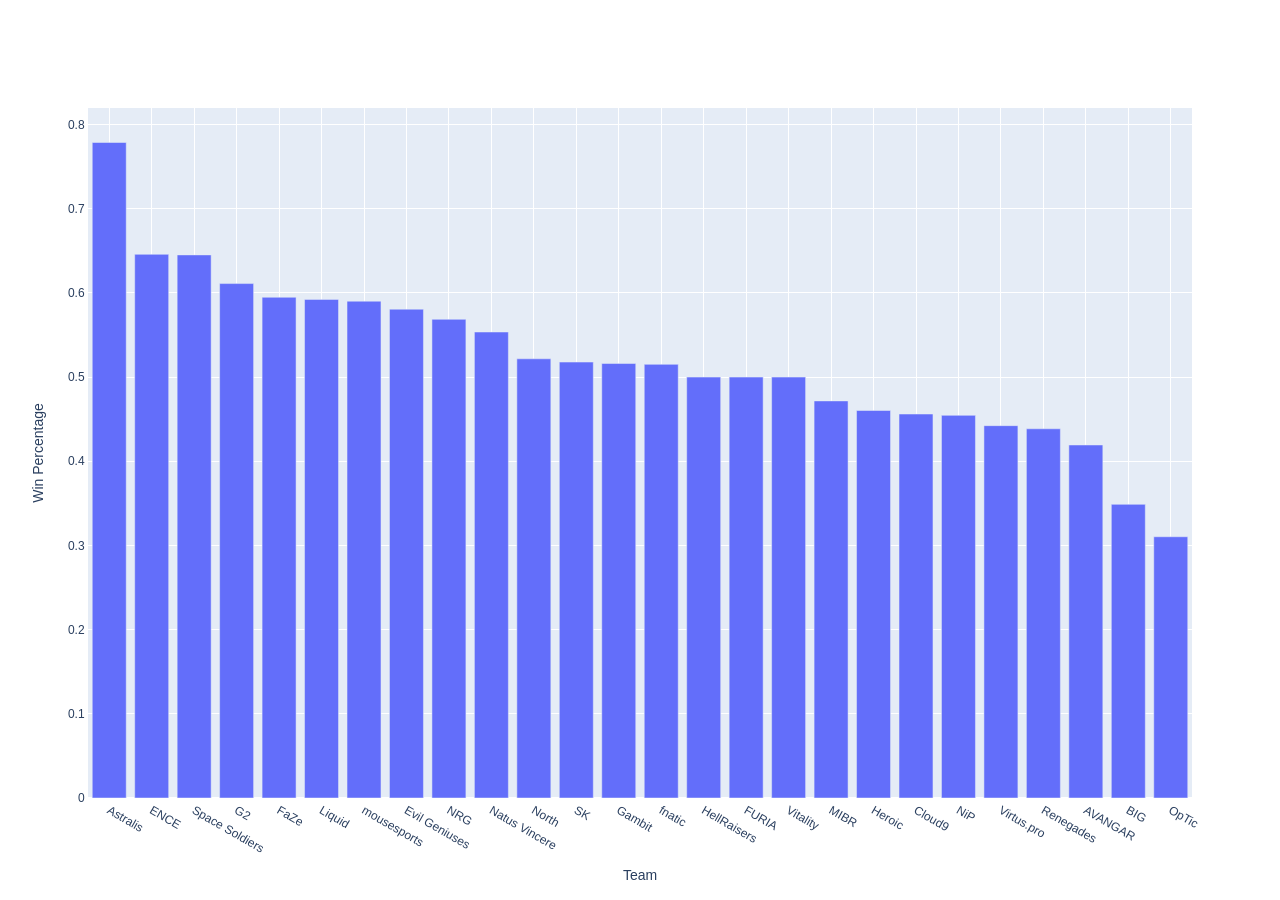
